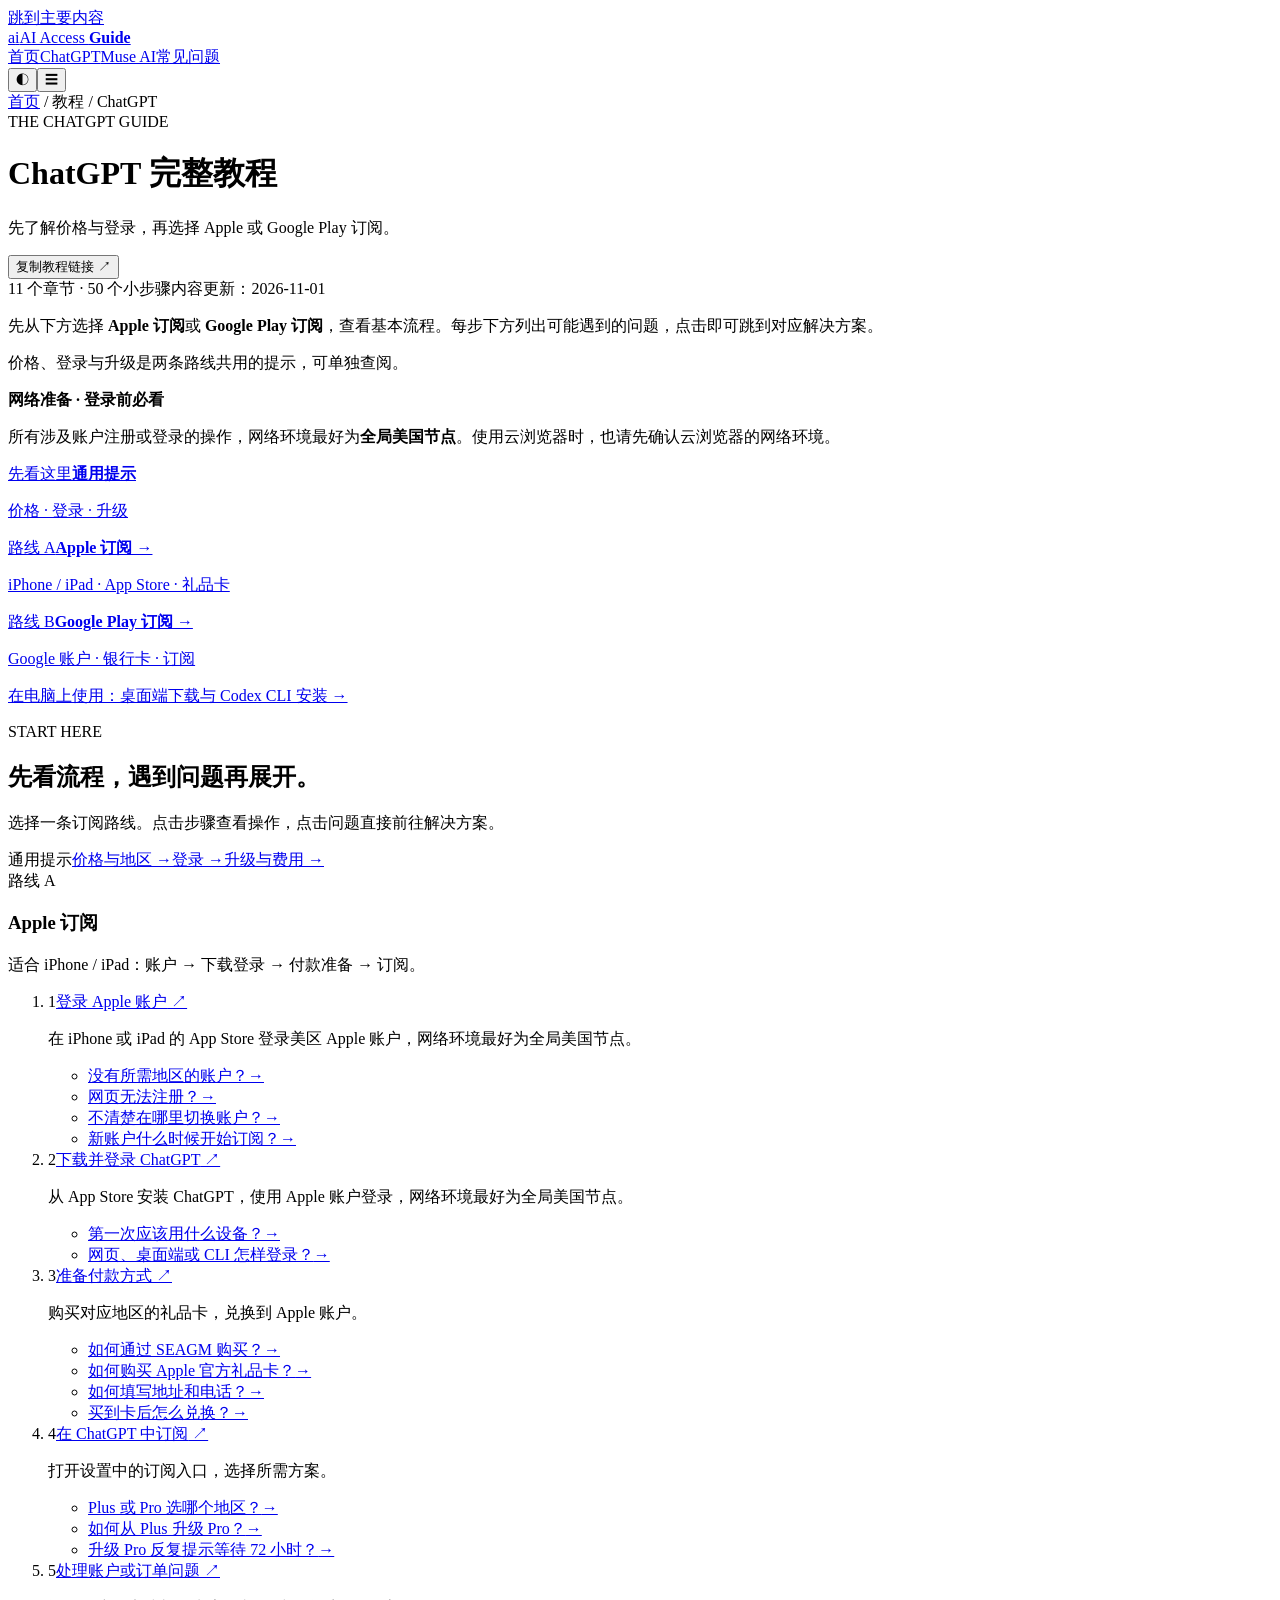
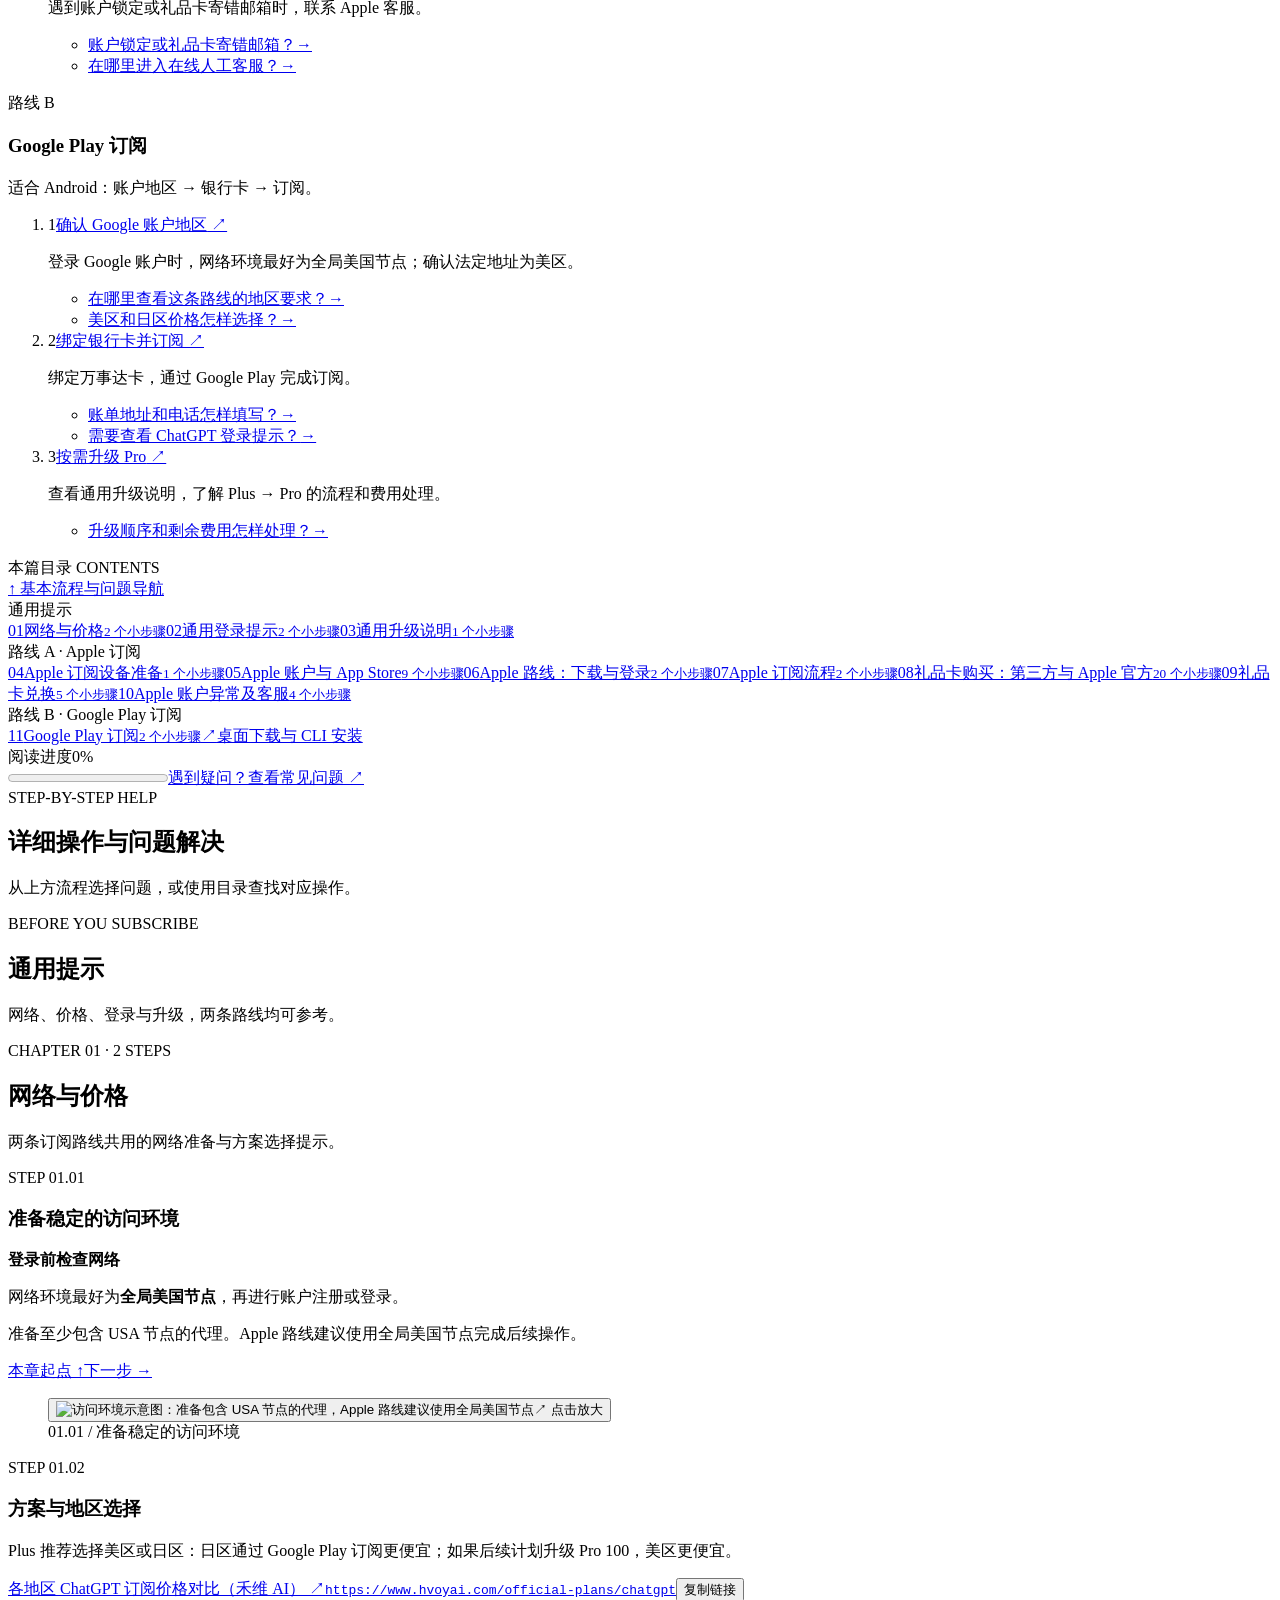
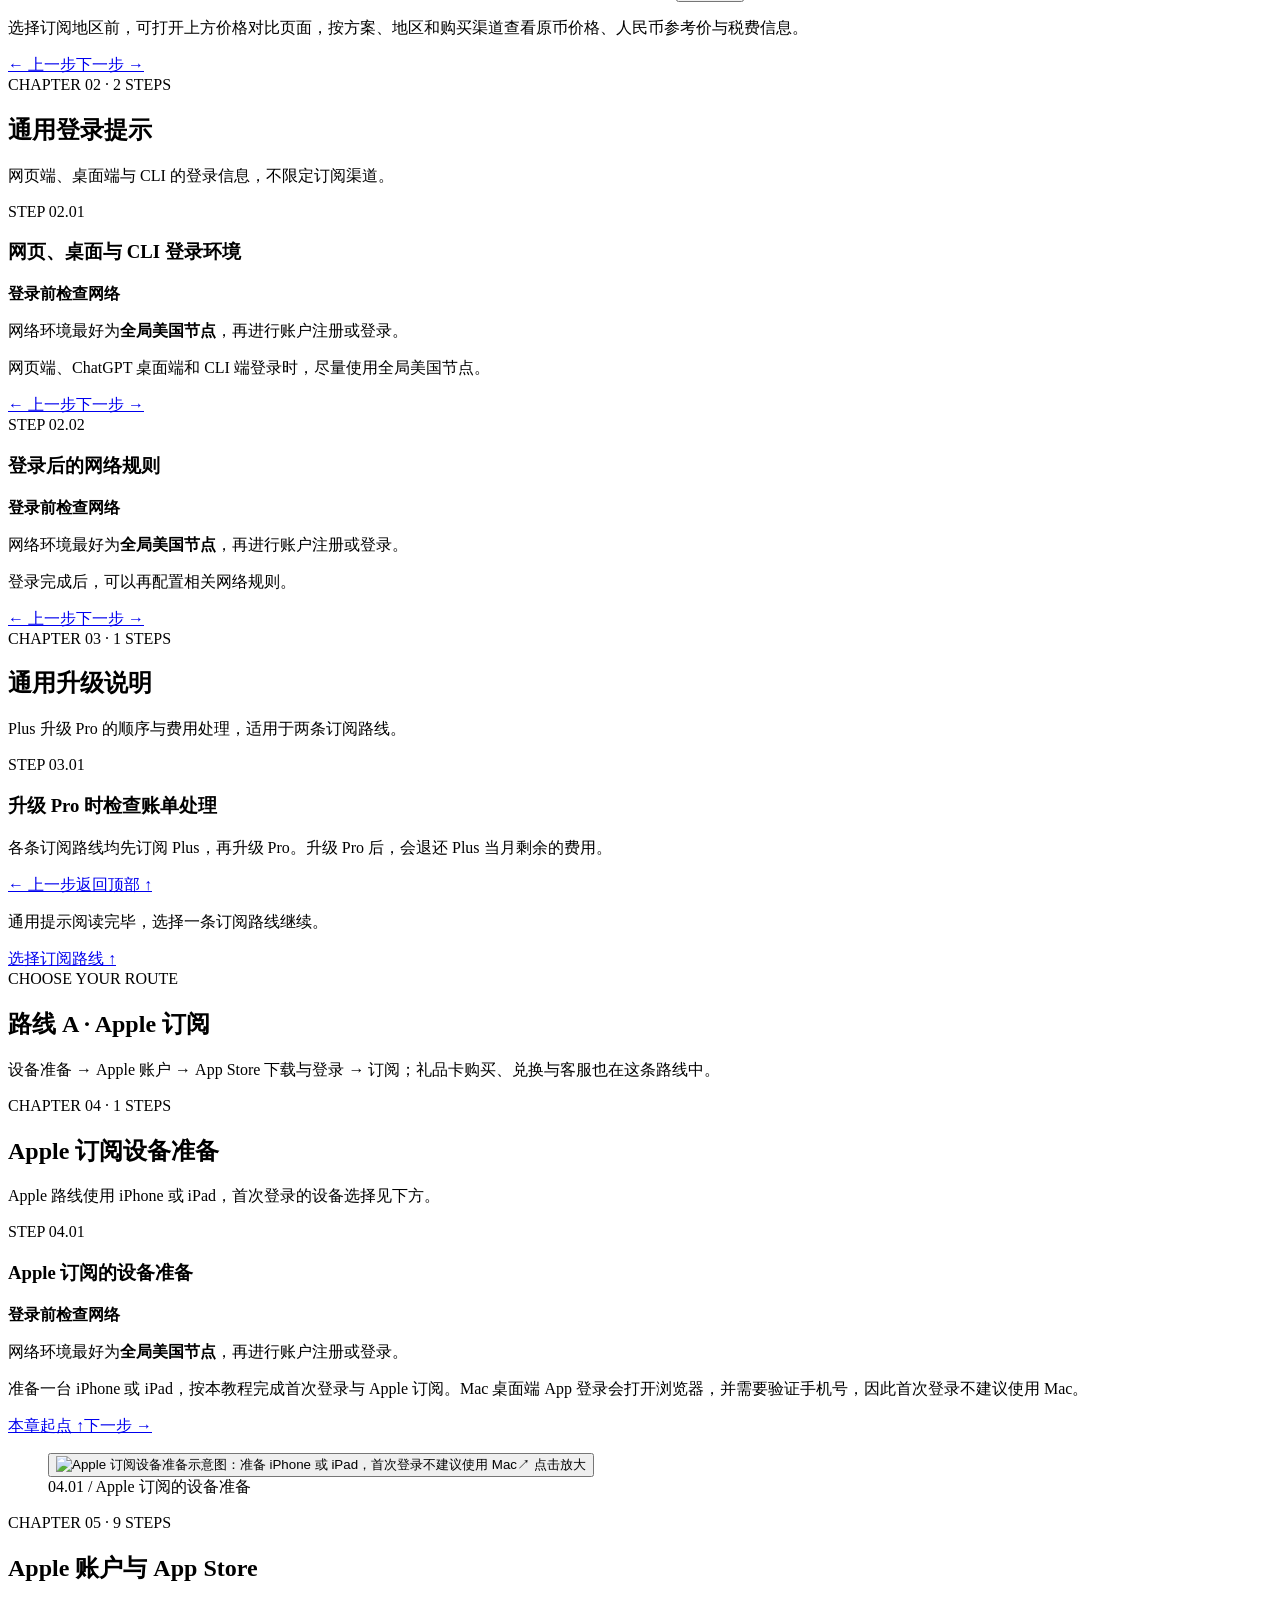
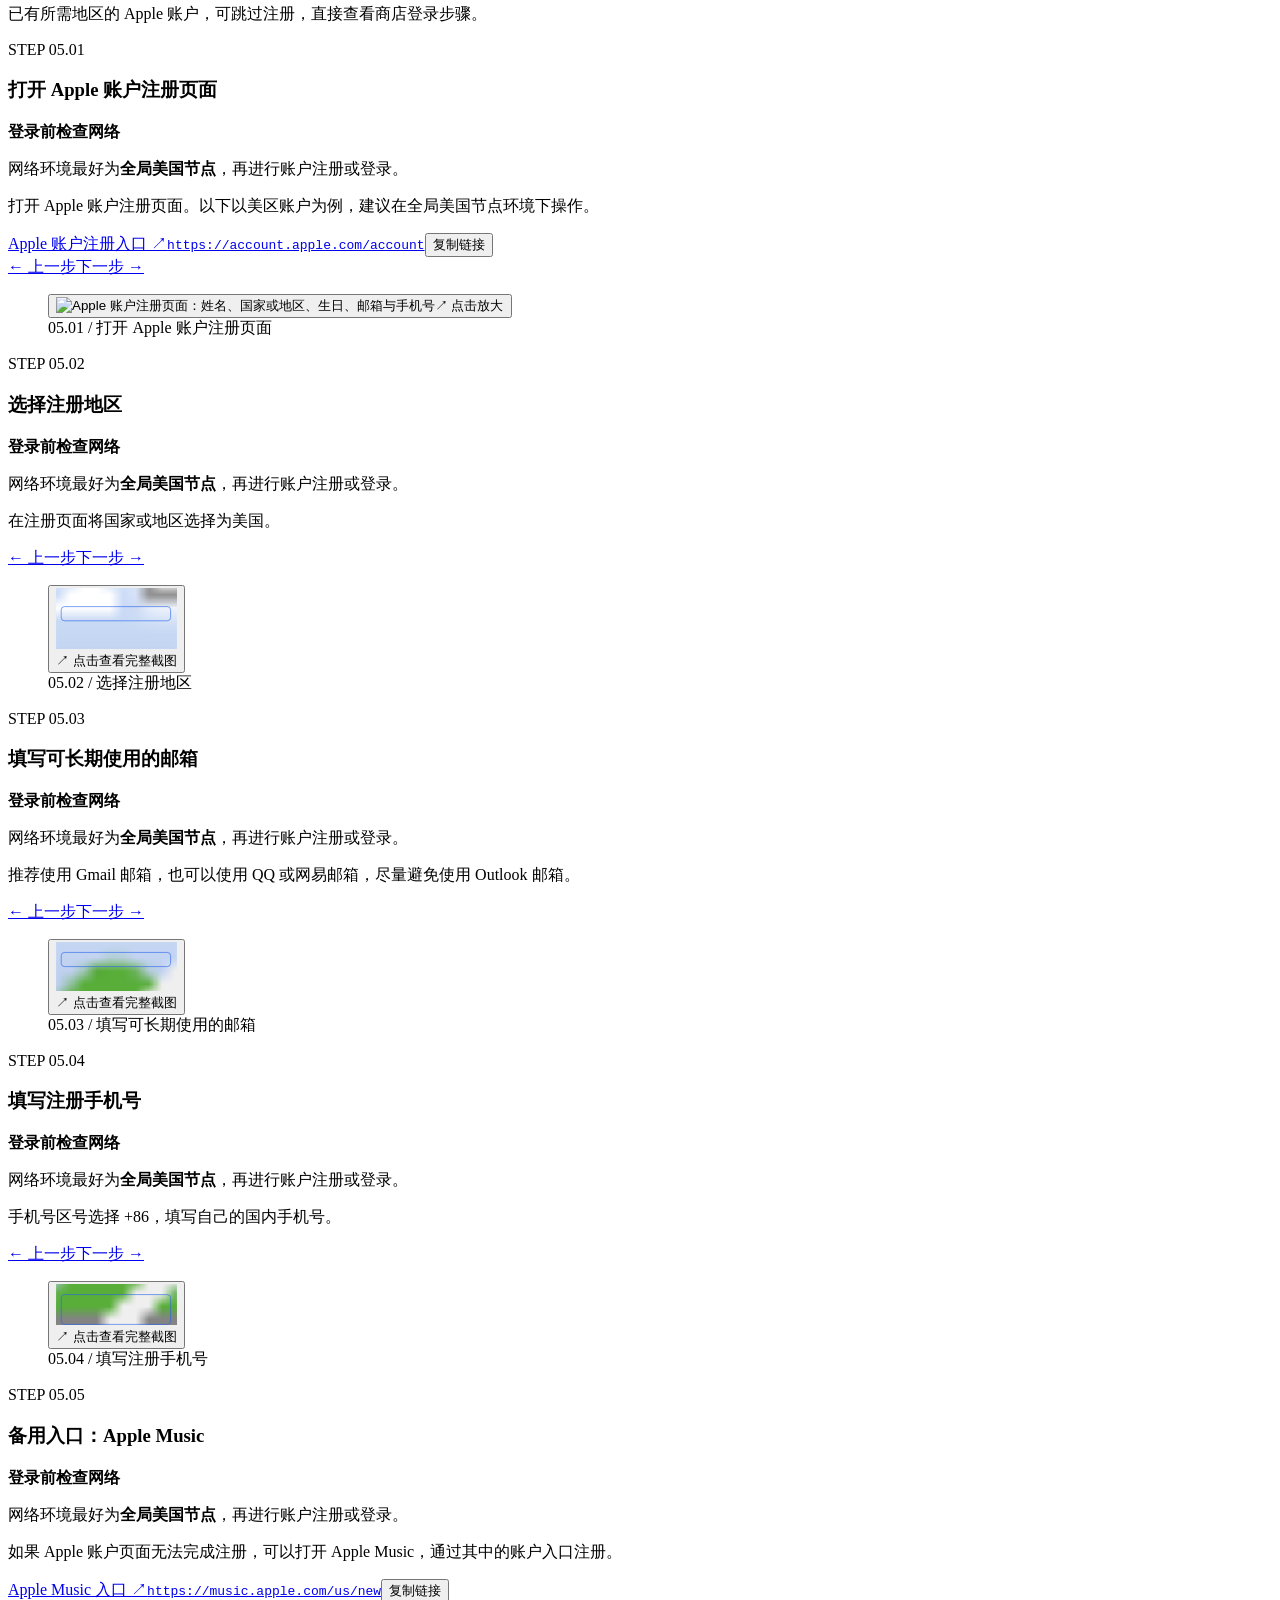
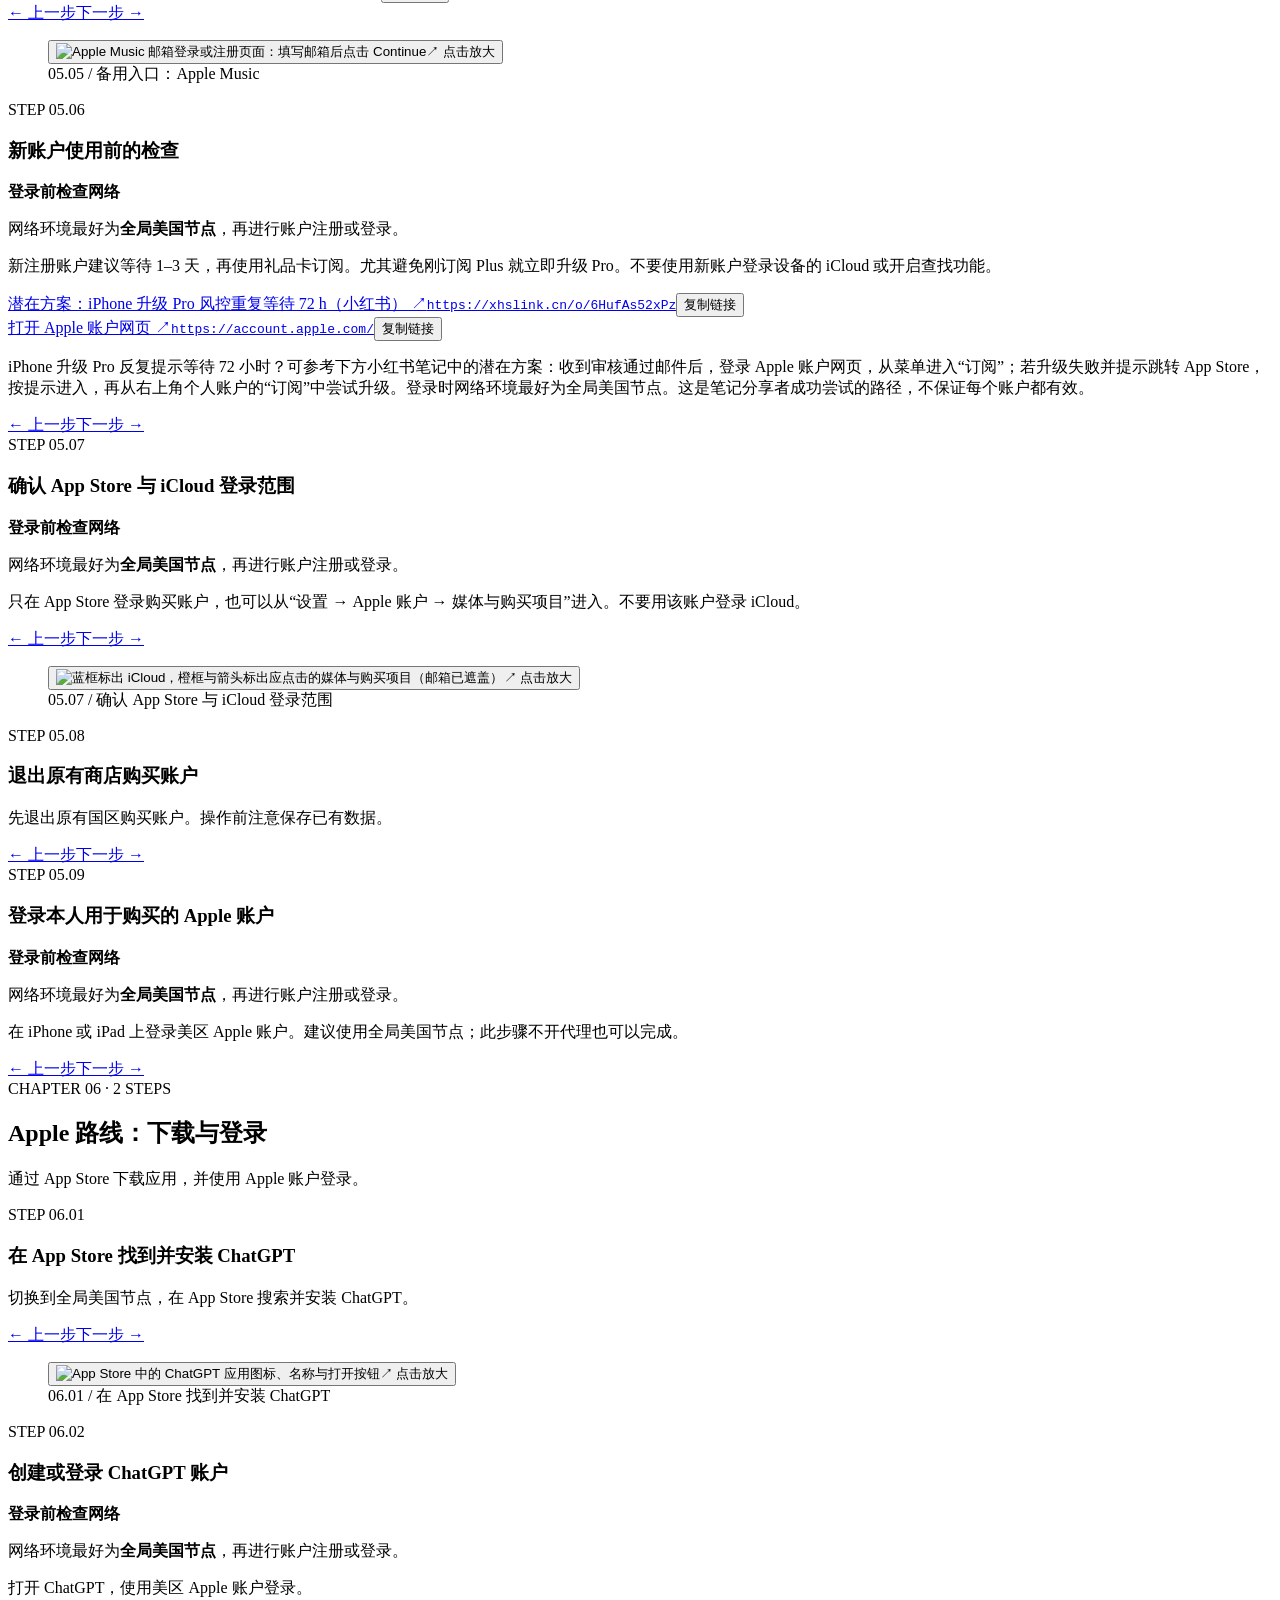
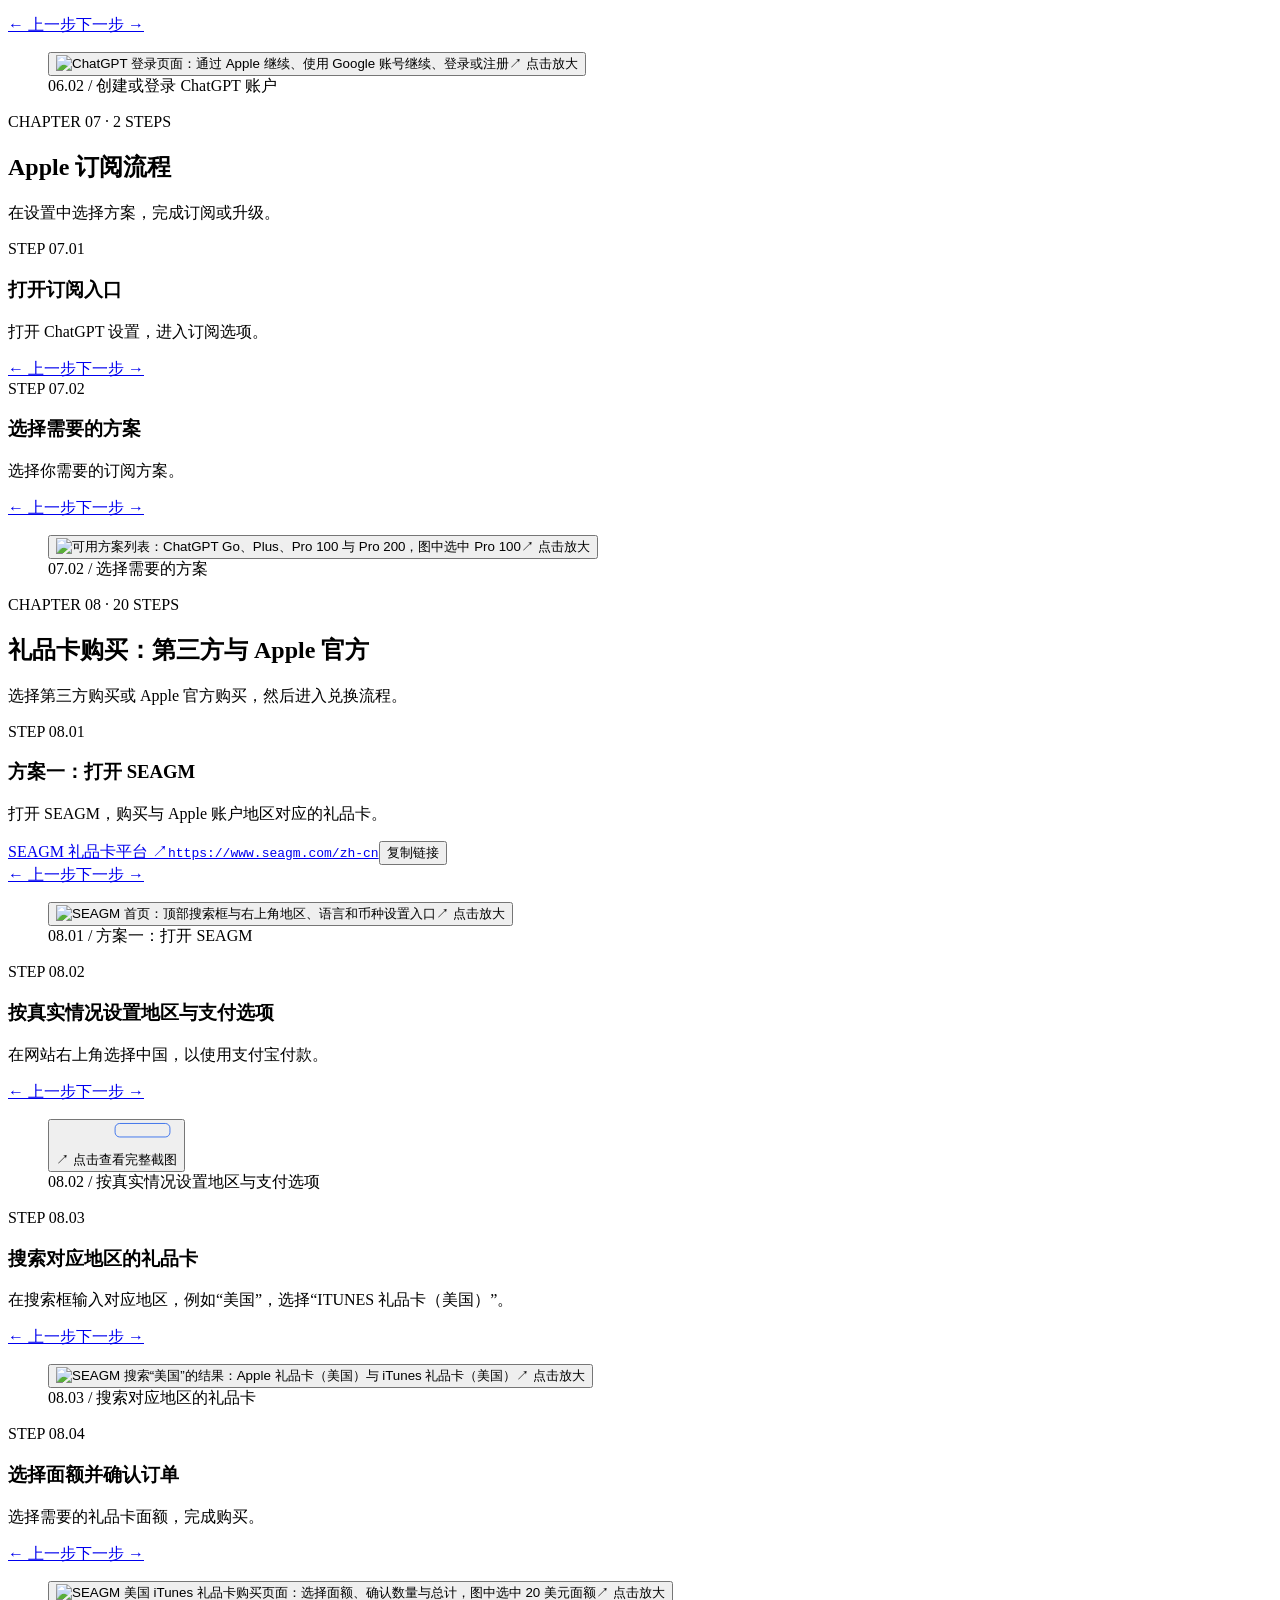
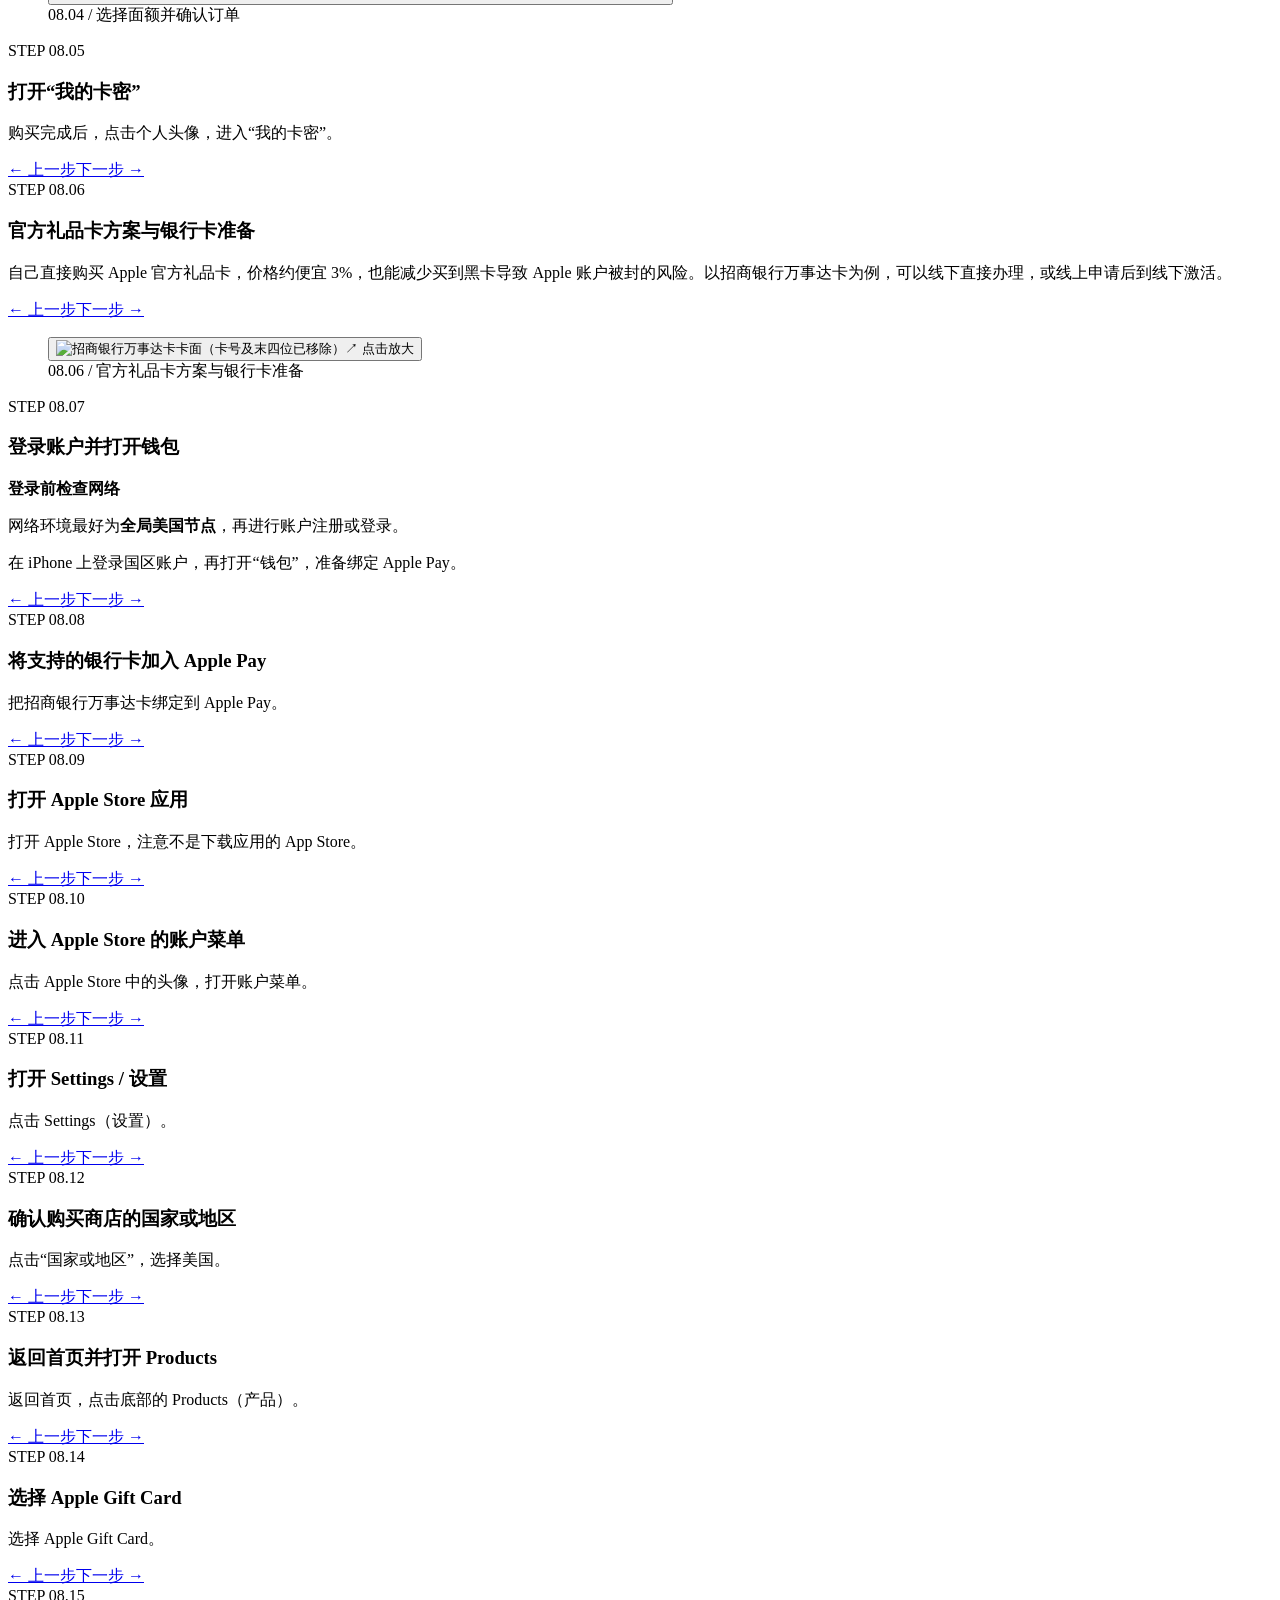
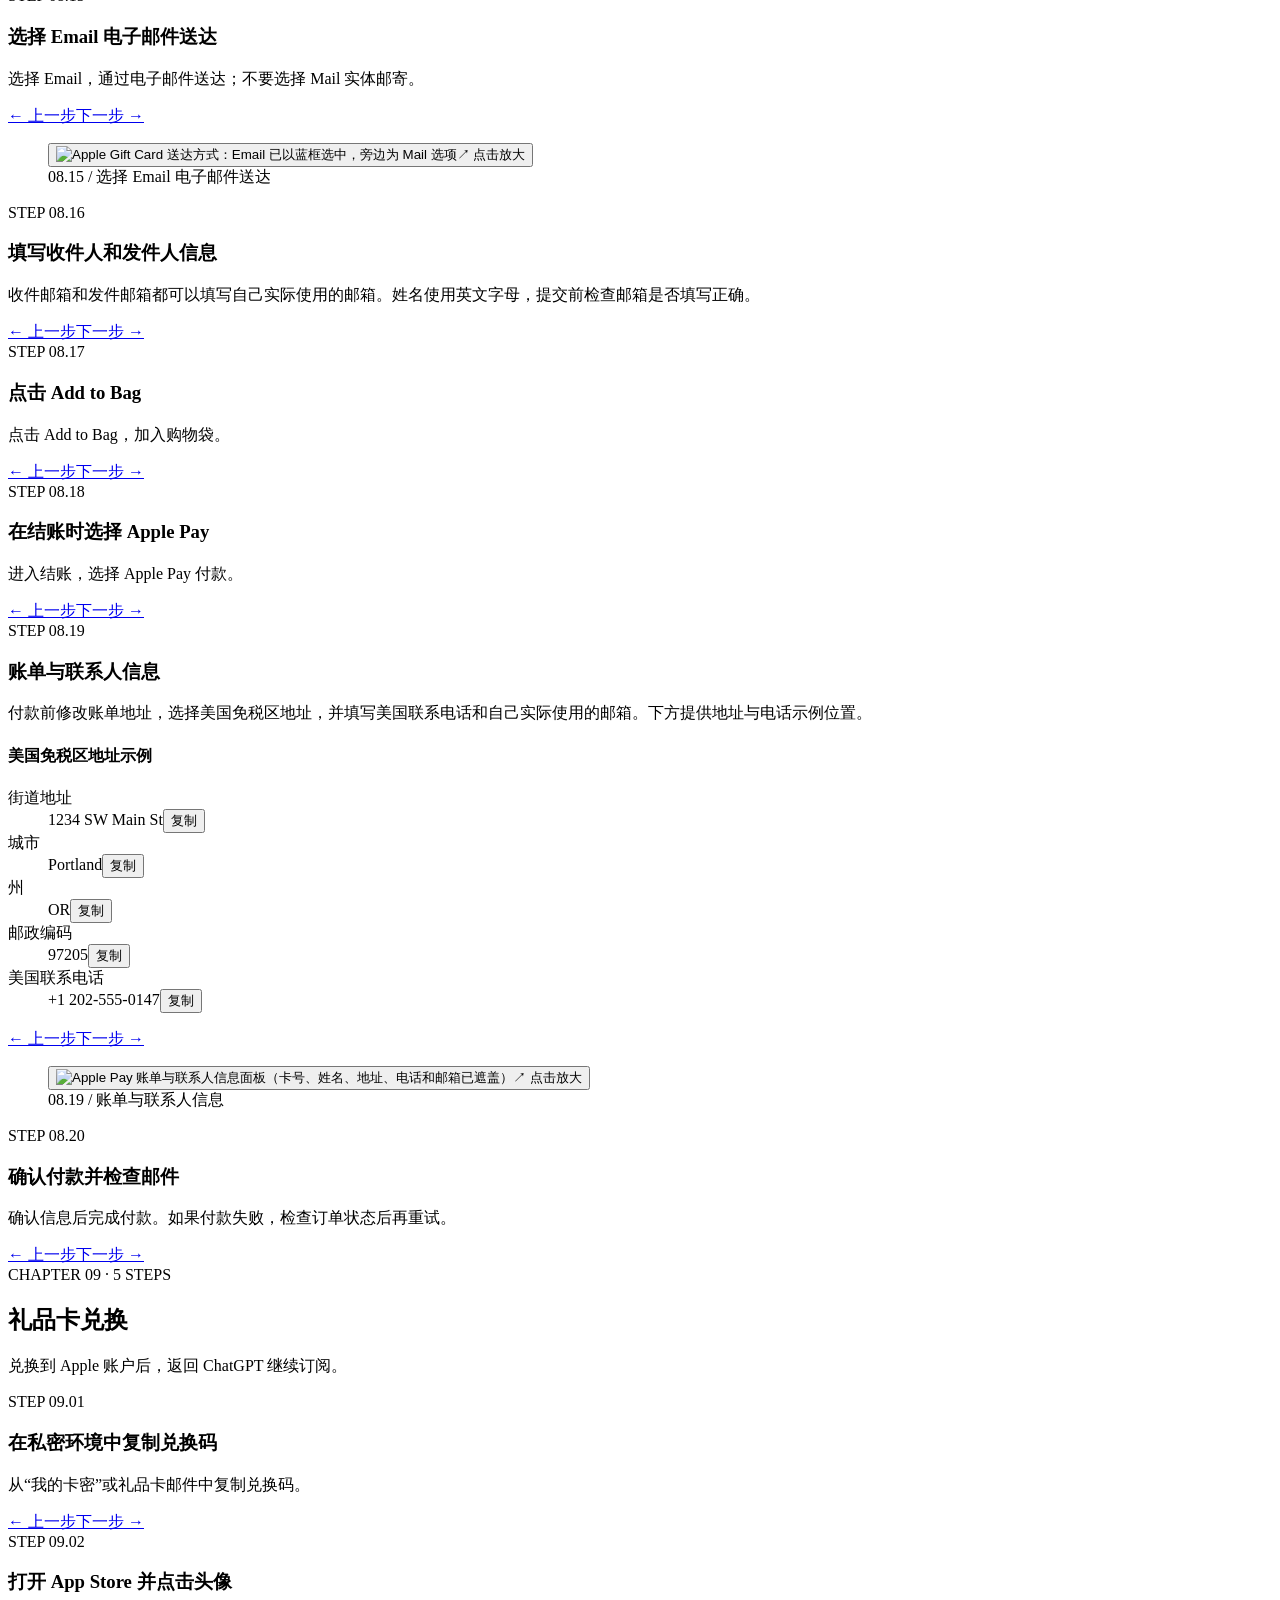
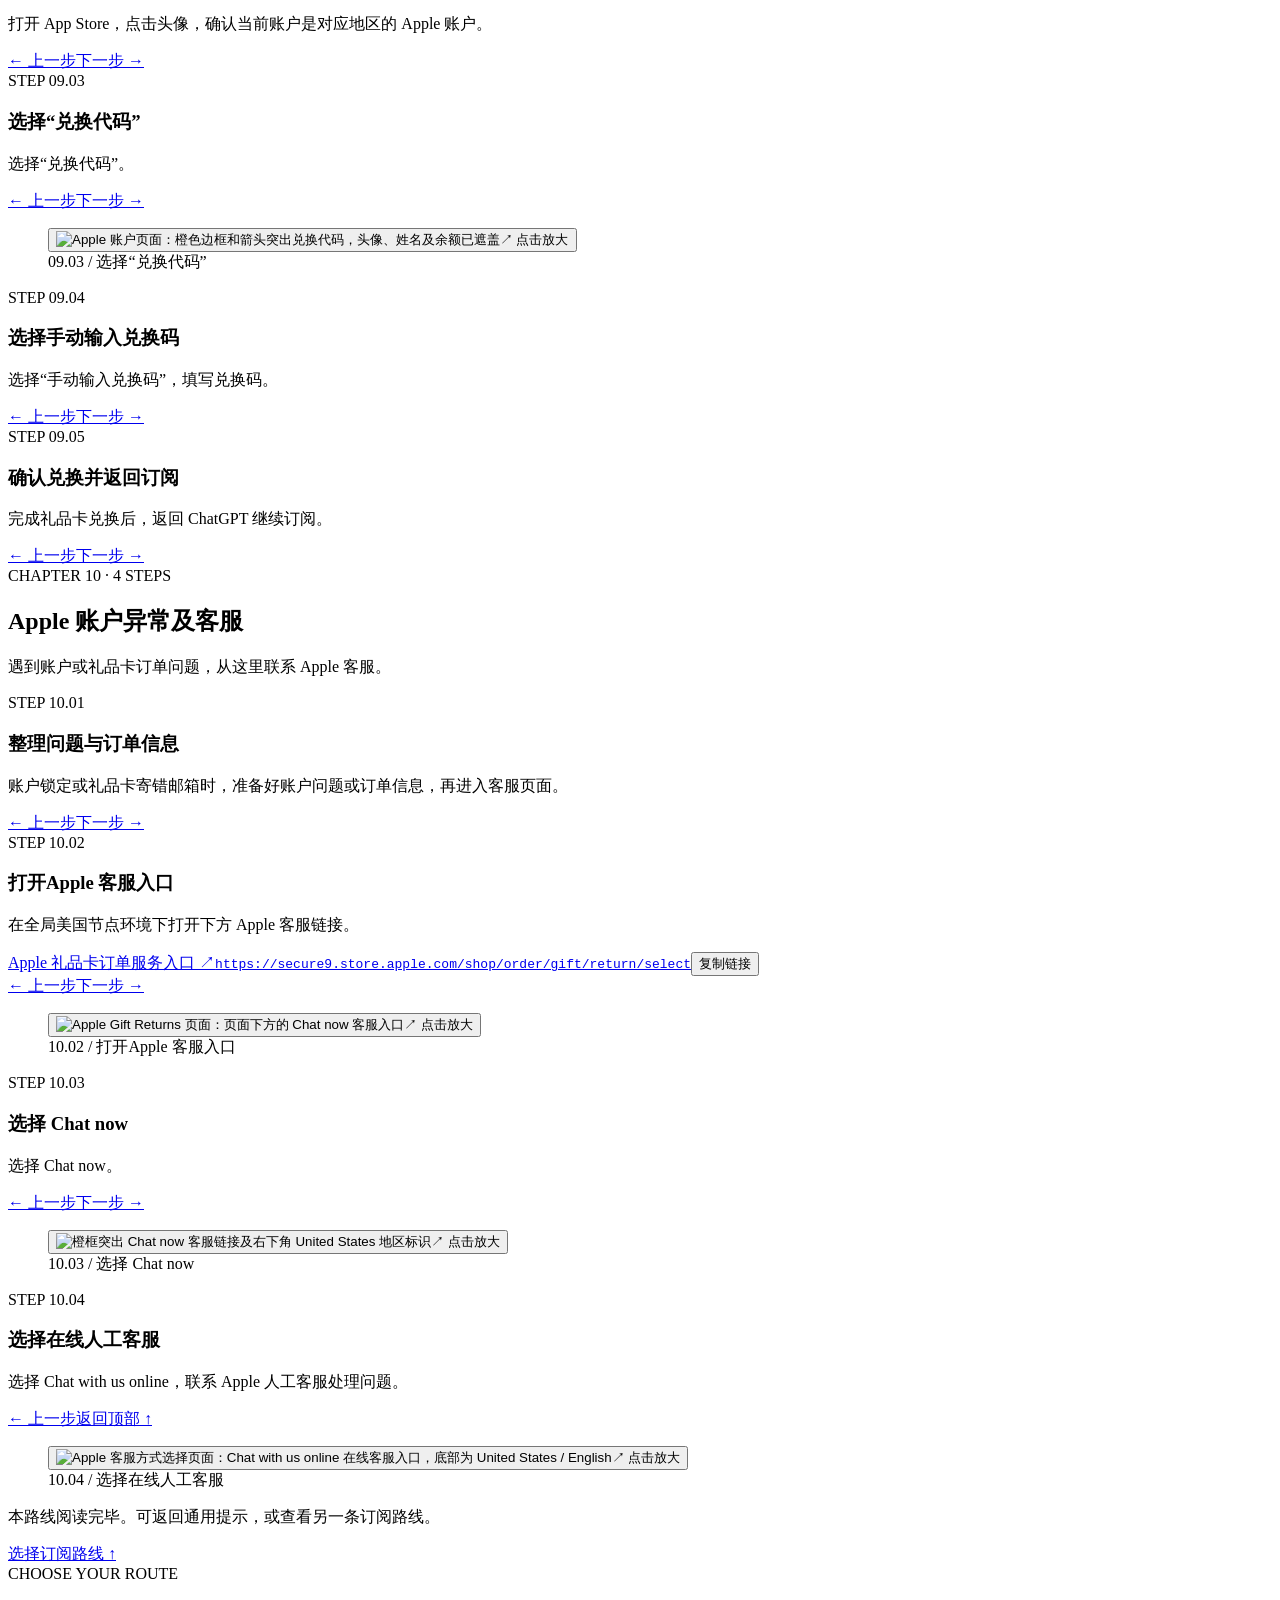
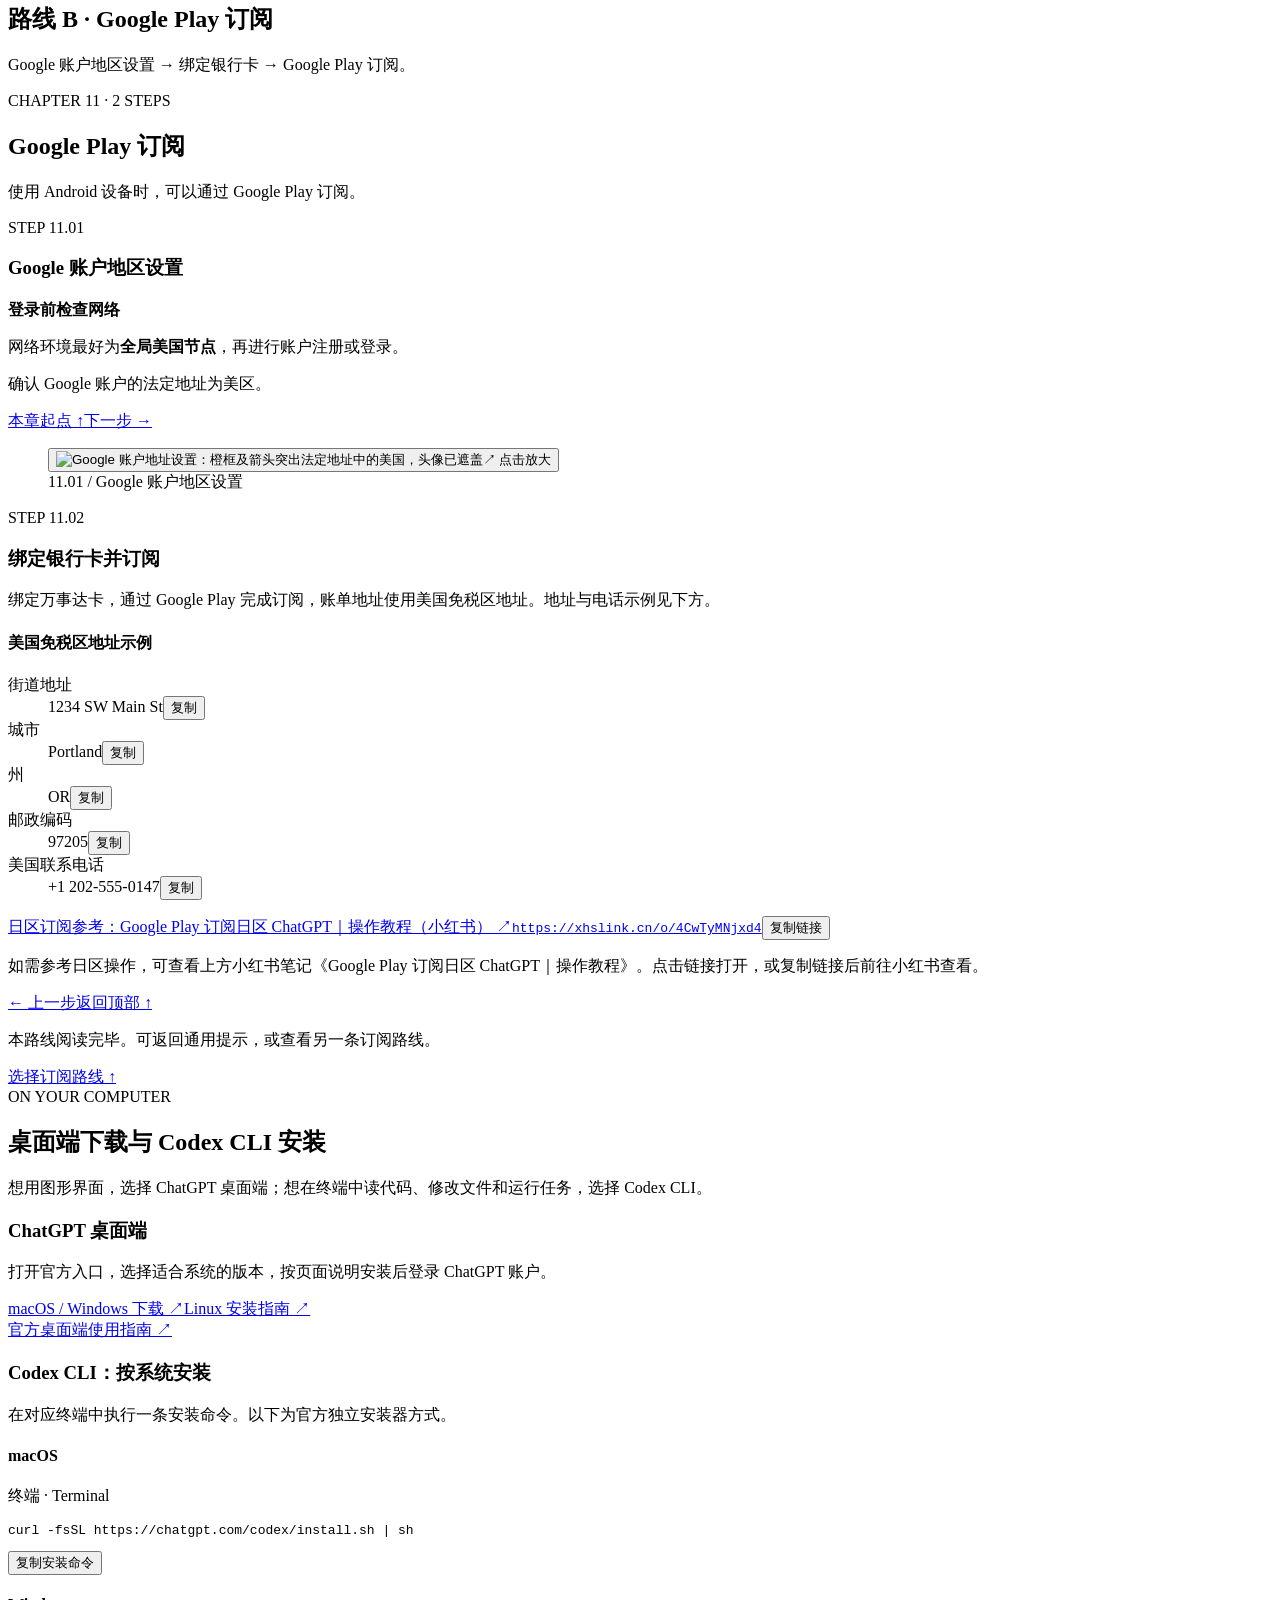
==== docs/chatgpt/index.html @ ab8a56d7 "Publish AI Access Guide static site" ====
<!DOCTYPE html><html lang="zh-CN"><head><meta charset="UTF-8"><meta name="viewport" content="width=device-width, initial-scale=1"><title>ChatGPT 完整教程 · AI Access Guide</title><meta name="description" content="ChatGPT 图文教程：先了解价格与登录，再选择 Apple 或 Google Play 订阅。 11 个章节、50 个分步说明，账户准备、注册与订阅，按步骤完成。"><meta name="color-scheme" content="light dark"><meta property="og:title" content="ChatGPT 完整教程"><meta property="og:description" content="ChatGPT 图文教程：先了解价格与登录，再选择 Apple 或 Google Play 订阅。 11 个章节、50 个分步说明，账户准备、注册与订阅，按步骤完成。"><meta property="og:type" content="website"><link rel="icon" href="/favicon.svg"><script>try { document.documentElement.dataset.theme = localStorage.getItem('theme') || (matchMedia('(prefers-color-scheme: dark)').matches ? 'dark' : 'light'); } catch { document.documentElement.dataset.theme = 'light'; }</script><link rel="stylesheet" href="/_astro/_tutorial_.CFxPdob-.css"></head><body id="top"><a class="skip" href="#main">跳到主要内容</a><header class="header"><div class="header-inner"><a class="brand" href="/" aria-label="AI Access Guide 首页"><span class="brand-mark">a<span>i</span></span><span>AI Access <b>Guide</b></span></a><nav class="desktop-nav" aria-label="主导航"><a href="/">首页</a><a href="/chatgpt/" aria-current="page">ChatGPT</a><a href="/muse-ai/">Muse AI</a><a href="/faq/">常见问题</a></nav><div class="header-actions"><button id="theme-toggle" class="icon-button" aria-label="切换明暗主题" title="切换明暗主题">◐</button><button id="menu-toggle" class="icon-button mobile-only" aria-label="打开导航菜单" aria-controls="mobile-nav" aria-expanded="false">☰</button></div></div><nav id="mobile-nav" aria-label="移动导航" hidden><a href="/">首页</a><a href="/chatgpt/" aria-current="page">ChatGPT</a><a href="/muse-ai/">Muse AI</a><a href="/faq/">常见问题</a></nav></header> <main id="main"> <div class="container tutorial-heading"><a class="breadcrumb" href="/">首页</a><span class="breadcrumb"> / 教程 / ChatGPT</span><div class="tutorial-title-row"><div><span class="eyebrow">THE CHATGPT GUIDE</span><h1>ChatGPT 完整教程</h1><p>先了解价格与登录，再选择 Apple 或 Google Play 订阅。</p></div><button class="button secondary" data-copy="page">复制教程链接 ↗</button></div><div class="tutorial-meta"><span>11 个章节 · 50 个小步骤</span><span>内容更新：2026-11-01</span></div><div class="intro-note"><p>先从下方选择 <strong>Apple 订阅</strong>或 <strong>Google Play 订阅</strong>，查看基本流程。每步下方列出可能遇到的问题，点击即可跳到对应解决方案。</p>
<p>价格、登录与升级是两条路线共用的提示，可单独查阅。</p>
<aside class="network-hint"><strong>网络准备 · 登录前必看</strong><p>所有涉及账户注册或登录的操作，网络环境最好为<strong>全局美国节点</strong>。使用云浏览器时，也请先确认云浏览器的网络环境。</p></aside></div> <nav class="route-picker" id="choose-route" aria-label="选择订阅路线"><a href="#common-tips"><span>先看这里</span><strong>通用提示</strong><p>价格 · 登录 · 升级</p></a><a href="#apple-flow"><span>路线 A</span><strong>Apple 订阅 →</strong><p>iPhone / iPad · App Store · 礼品卡</p></a><a href="#google-flow"><span>路线 B</span><strong>Google Play 订阅 →</strong><p>Google 账户 · 银行卡 · 订阅</p></a></nav> <p class="download-shortcut"><a href="#desktop-install">在电脑上使用：桌面端下载与 Codex CLI 安装 →</a></p> <section class="subscription-overview" id="basic-routes" aria-label="订阅基本流程与问题导航"> <div class="flow-intro"><span class="eyebrow">START HERE</span><h2>先看流程，遇到问题再展开。</h2><p>选择一条订阅路线。点击步骤查看操作，点击问题直接前往解决方案。</p><div class="common-shortcuts"><span>通用提示</span><a href="#preparation-plan">价格与地区 →</a><a href="#questions">登录 →</a><a href="#plan-upgrade">升级与费用 →</a></div></div> <div class="flow-columns"><section class="flow-route" id="apple-flow"><header><span class="eyebrow">路线 A</span><h3>Apple 订阅</h3><p>适合 iPhone / iPad：账户 → 下载登录 → 付款准备 → 订阅。</p></header><ol><li><div class="flow-step-heading"><span class="flow-number">1</span><a href="#apple-account-signin">登录 Apple 账户<span aria-hidden="true"> ↗</span></a></div><p>在 iPhone 或 iPad 的 App Store 登录美区 Apple 账户，网络环境最好为全局美国节点。</p><ul class="flow-questions" aria-label="登录 Apple 账户常见问题"><li><a href="#apple-account-open-create"><span>没有所需地区的账户？</span><span aria-hidden="true">→</span></a></li><li><a href="#apple-account-music"><span>网页无法注册？</span><span aria-hidden="true">→</span></a></li><li><a href="#apple-account-media"><span>不清楚在哪里切换账户？</span><span aria-hidden="true">→</span></a></li><li><a href="#apple-account-new-account"><span>新账户什么时候开始订阅？</span><span aria-hidden="true">→</span></a></li></ul></li><li><div class="flow-step-heading"><span class="flow-number">2</span><a href="#registration">下载并登录 ChatGPT<span aria-hidden="true"> ↗</span></a></div><p>从 App Store 安装 ChatGPT，使用 Apple 账户登录，网络环境最好为全局美国节点。</p><ul class="flow-questions" aria-label="下载并登录 ChatGPT常见问题"><li><a href="#preparation-device"><span>第一次应该用什么设备？</span><span aria-hidden="true">→</span></a></li><li><a href="#questions"><span>网页、桌面端或 CLI 怎样登录？</span><span aria-hidden="true">→</span></a></li></ul></li><li><div class="flow-step-heading"><span class="flow-number">3</span><a href="#gift-cards">准备付款方式<span aria-hidden="true"> ↗</span></a></div><p>购买对应地区的礼品卡，兑换到 Apple 账户。</p><ul class="flow-questions" aria-label="准备付款方式常见问题"><li><a href="#gift-cards-seagm-open"><span>如何通过 SEAGM 购买？</span><span aria-hidden="true">→</span></a></li><li><a href="#gift-cards-card-support"><span>如何购买 Apple 官方礼品卡？</span><span aria-hidden="true">→</span></a></li><li><a href="#gift-cards-billing"><span>如何填写地址和电话？</span><span aria-hidden="true">→</span></a></li><li><a href="#redeem"><span>买到卡后怎么兑换？</span><span aria-hidden="true">→</span></a></li></ul></li><li><div class="flow-step-heading"><span class="flow-number">4</span><a href="#apple-subscription">在 ChatGPT 中订阅<span aria-hidden="true"> ↗</span></a></div><p>打开设置中的订阅入口，选择所需方案。</p><ul class="flow-questions" aria-label="在 ChatGPT 中订阅常见问题"><li><a href="#preparation-plan"><span>Plus 或 Pro 选哪个地区？</span><span aria-hidden="true">→</span></a></li><li><a href="#plan-upgrade"><span>如何从 Plus 升级 Pro？</span><span aria-hidden="true">→</span></a></li><li><a href="#apple-account-new-account"><span>升级 Pro 反复提示等待 72 小时？</span><span aria-hidden="true">→</span></a></li></ul></li><li><div class="flow-step-heading"><span class="flow-number">5</span><a href="#apple-support">处理账户或订单问题<span aria-hidden="true"> ↗</span></a></div><p>遇到账户锁定或礼品卡寄错邮箱时，联系 Apple 客服。</p><ul class="flow-questions" aria-label="处理账户或订单问题常见问题"><li><a href="#apple-support"><span>账户锁定或礼品卡寄错邮箱？</span><span aria-hidden="true">→</span></a></li><li><a href="#apple-support-original-link"><span>在哪里进入在线人工客服？</span><span aria-hidden="true">→</span></a></li></ul></li></ol></section><section class="flow-route" id="google-flow"><header><span class="eyebrow">路线 B</span><h3>Google Play 订阅</h3><p>适合 Android：账户地区 → 银行卡 → 订阅。</p></header><ol><li><div class="flow-step-heading"><span class="flow-number">1</span><a href="#google-play-country">确认 Google 账户地区<span aria-hidden="true"> ↗</span></a></div><p>登录 Google 账户时，网络环境最好为全局美国节点；确认法定地址为美区。</p><ul class="flow-questions" aria-label="确认 Google 账户地区常见问题"><li><a href="#google-play-country"><span>在哪里查看这条路线的地区要求？</span><span aria-hidden="true">→</span></a></li><li><a href="#preparation-plan"><span>美区和日区价格怎样选择？</span><span aria-hidden="true">→</span></a></li></ul></li><li><div class="flow-step-heading"><span class="flow-number">2</span><a href="#google-play-payment">绑定银行卡并订阅<span aria-hidden="true"> ↗</span></a></div><p>绑定万事达卡，通过 Google Play 完成订阅。</p><ul class="flow-questions" aria-label="绑定银行卡并订阅常见问题"><li><a href="#google-play-payment"><span>账单地址和电话怎样填写？</span><span aria-hidden="true">→</span></a></li><li><a href="#questions"><span>需要查看 ChatGPT 登录提示？</span><span aria-hidden="true">→</span></a></li></ul></li><li><div class="flow-step-heading"><span class="flow-number">3</span><a href="#plan-upgrade">按需升级 Pro<span aria-hidden="true"> ↗</span></a></div><p>查看通用升级说明，了解 Plus → Pro 的流程和费用处理。</p><ul class="flow-questions" aria-label="按需升级 Pro常见问题"><li><a href="#plan-upgrade"><span>升级顺序和剩余费用怎样处理？</span><span aria-hidden="true">→</span></a></li></ul></li></ol></section></div> </section> </div> <div class="container tutorial-layout"><aside class="toc" id="tutorial-contents"><div class="toc-title">本篇目录 <span>CONTENTS</span></div><nav aria-label="教程目录"><a class="back-to-flow" href="#basic-routes">↑ 基本流程与问题导航</a><div class="toc-group">通用提示</div><a href="#preparation"><span>01</span><span class="toc-name">网络与价格<small>2 个小步骤</small></span></a><a href="#questions"><span>02</span><span class="toc-name">通用登录提示<small>2 个小步骤</small></span></a><a href="#plan-upgrade"><span>03</span><span class="toc-name">通用升级说明<small>1 个小步骤</small></span></a><div class="toc-group">路线 A · Apple 订阅</div><a href="#apple-device"><span>04</span><span class="toc-name">Apple 订阅设备准备<small>1 个小步骤</small></span></a><a href="#apple-account"><span>05</span><span class="toc-name">Apple 账户与 App Store<small>9 个小步骤</small></span></a><a href="#registration"><span>06</span><span class="toc-name">Apple 路线：下载与登录<small>2 个小步骤</small></span></a><a href="#apple-subscription"><span>07</span><span class="toc-name">Apple 订阅流程<small>2 个小步骤</small></span></a><a href="#gift-cards"><span>08</span><span class="toc-name">礼品卡购买：第三方与 Apple 官方<small>20 个小步骤</small></span></a><a href="#redeem"><span>09</span><span class="toc-name">礼品卡兑换<small>5 个小步骤</small></span></a><a href="#apple-support"><span>10</span><span class="toc-name">Apple 账户异常及客服<small>4 个小步骤</small></span></a><div class="toc-group">路线 B · Google Play 订阅</div><a href="#google-play"><span>11</span><span class="toc-name">Google Play 订阅<small>2 个小步骤</small></span></a><a href="#desktop-install"><span>↗</span><span class="toc-name">桌面下载与 CLI 安装</span></a></nav><div class="reading-label"><label for="reading-progress">阅读进度</label><span id="progress-label">0%</span></div><progress id="reading-progress" max="100" value="0">0%</progress><a class="toc-help" href="/faq/">遇到疑问？查看常见问题 ↗</a></aside><div class="steps"> <div class="solutions-heading"><span class="eyebrow">STEP-BY-STEP HELP</span><h2>详细操作与问题解决</h2><p>从上方流程选择问题，或使用目录查找对应操作。</p></div> <div class="tutorial-route" id="common-tips" data-route="common"> <header class="route-heading"><span class="eyebrow">BEFORE YOU SUBSCRIBE</span><h2>通用提示</h2><p>网络、价格、登录与升级，两条路线均可参考。</p></header> <section class="tutorial-chapter" id="preparation" data-chapter><header class="chapter-heading"><span class="eyebrow">CHAPTER 01 · 2 STEPS</span><h2>网络与价格</h2><p>两条订阅路线共用的网络准备与方案选择提示。</p></header><article class="tutorial-step" id="preparation-network" data-step data-section="preparation" data-status="experience"> <div class="step-copy"> <div class="step-top"><span class="step-number">STEP 01.01</span></div> <h3>准备稳定的访问环境</h3> <aside class="network-hint" aria-label="登录网络提示"><strong>登录前检查网络</strong><p>网络环境最好为<strong>全局美国节点</strong>，再进行账户注册或登录。</p></aside> <p>准备至少包含 USA 节点的代理。Apple 路线建议使用全局美国节点完成后续操作。</p>     <nav class="step-nav" aria-label="准备稳定的访问环境步骤导航"><a href="#preparation">本章起点 ↑</a><a href="#preparation-plan">下一步 →</a></nav> </div> <figure> <button class="image-trigger" data-image="/images/tutorials/chatgpt/01-02-network.png" data-caption="访问环境示意图：准备包含 USA 节点的代理，Apple 路线建议使用全局美国节点" aria-label="放大图片：准备稳定的访问环境"><img src="/images/tutorials/chatgpt/01-02-network.png" alt="访问环境示意图：准备包含 USA 节点的代理，Apple 路线建议使用全局美国节点" width="1536" height="1024" loading="lazy" decoding="async"><span>↗ 点击放大</span></button> <figcaption>01.01 / 准备稳定的访问环境</figcaption> </figure> </article><article class="tutorial-step" id="preparation-plan" data-step data-text-only="true" data-section="preparation" data-status="pending"> <div class="step-copy"> <div class="step-top"><span class="step-number">STEP 01.02</span></div> <h3>方案与地区选择</h3>  <p>Plus 推荐选择美区或日区：日区通过 Google Play 订阅更便宜；如果后续计划升级 Pro 100，美区更便宜。</p>   <div class="original-links"><div class="original-link"><a href="https://www.hvoyai.com/official-plans/chatgpt" target="_blank" rel="noopener noreferrer"><span>各地区 ChatGPT 订阅价格对比（禾维 AI） ↗</span><code>https://www.hvoyai.com/official-plans/chatgpt</code></a><button class="copy-small" data-copy="https://www.hvoyai.com/official-plans/chatgpt" aria-label="复制各地区 ChatGPT 订阅价格对比（禾维 AI）">复制链接</button></div></div> <aside class="note"><p>选择订阅地区前，可打开上方价格对比页面，按方案、地区和购买渠道查看原币价格、人民币参考价与税费信息。</p></aside> <nav class="step-nav" aria-label="方案与地区选择步骤导航"><a href="#preparation-network">← 上一步</a><a href="#questions-web">下一步 →</a></nav> </div>  </article></section><section class="tutorial-chapter" id="questions" data-chapter><header class="chapter-heading"><span class="eyebrow">CHAPTER 02 · 2 STEPS</span><h2>通用登录提示</h2><p>网页端、桌面端与 CLI 的登录信息，不限定订阅渠道。</p></header><article class="tutorial-step" id="questions-web" data-step data-text-only="true" data-section="questions" data-status="experience"> <div class="step-copy"> <div class="step-top"><span class="step-number">STEP 02.01</span></div> <h3>网页、桌面与 CLI 登录环境</h3> <aside class="network-hint" aria-label="登录网络提示"><strong>登录前检查网络</strong><p>网络环境最好为<strong>全局美国节点</strong>，再进行账户注册或登录。</p></aside> <p>网页端、ChatGPT 桌面端和 CLI 端登录时，尽量使用全局美国节点。</p>     <nav class="step-nav" aria-label="网页、桌面与 CLI 登录环境步骤导航"><a href="#preparation-plan">← 上一步</a><a href="#questions-desktop">下一步 →</a></nav> </div>  </article><article class="tutorial-step" id="questions-desktop" data-step data-text-only="true" data-section="questions" data-status="experience"> <div class="step-copy"> <div class="step-top"><span class="step-number">STEP 02.02</span></div> <h3>登录后的网络规则</h3> <aside class="network-hint" aria-label="登录网络提示"><strong>登录前检查网络</strong><p>网络环境最好为<strong>全局美国节点</strong>，再进行账户注册或登录。</p></aside> <p>登录完成后，可以再配置相关网络规则。</p>     <nav class="step-nav" aria-label="登录后的网络规则步骤导航"><a href="#questions-web">← 上一步</a><a href="#apple-subscription-upgrade">下一步 →</a></nav> </div>  </article></section><section class="tutorial-chapter" id="plan-upgrade" data-chapter><header class="chapter-heading"><span class="eyebrow">CHAPTER 03 · 1 STEPS</span><h2>通用升级说明</h2><p>Plus 升级 Pro 的顺序与费用处理，适用于两条订阅路线。</p></header><article class="tutorial-step" id="apple-subscription-upgrade" data-step data-text-only="true" data-section="plan-upgrade" data-status="pending"> <div class="step-copy"> <div class="step-top"><span class="step-number">STEP 03.01</span></div> <h3>升级 Pro 时检查账单处理</h3>  <p>各条订阅路线均先订阅 Plus，再升级 Pro。升级 Pro 后，会退还 Plus 当月剩余的费用。</p>     <nav class="step-nav" aria-label="升级 Pro 时检查账单处理步骤导航"><a href="#questions-desktop">← 上一步</a><a href="#top">返回顶部 ↑</a></nav> </div>  </article></section> <div class="route-end"><p>通用提示阅读完毕，选择一条订阅路线继续。</p><a href="#choose-route">选择订阅路线 ↑</a></div> </div><div class="tutorial-route" id="apple-route" data-route="apple"> <header class="route-heading"><span class="eyebrow">CHOOSE YOUR ROUTE</span><h2>路线 A · Apple 订阅</h2><p>设备准备 → Apple 账户 → App Store 下载与登录 → 订阅；礼品卡购买、兑换与客服也在这条路线中。</p></header> <section class="tutorial-chapter" id="apple-device" data-chapter><header class="chapter-heading"><span class="eyebrow">CHAPTER 04 · 1 STEPS</span><h2>Apple 订阅设备准备</h2><p>Apple 路线使用 iPhone 或 iPad，首次登录的设备选择见下方。</p></header><article class="tutorial-step" id="preparation-device" data-step data-section="apple-device" data-status="experience"> <div class="step-copy"> <div class="step-top"><span class="step-number">STEP 04.01</span></div> <h3>Apple 订阅的设备准备</h3> <aside class="network-hint" aria-label="登录网络提示"><strong>登录前检查网络</strong><p>网络环境最好为<strong>全局美国节点</strong>，再进行账户注册或登录。</p></aside> <p>准备一台 iPhone 或 iPad，按本教程完成首次登录与 Apple 订阅。Mac 桌面端 App 登录会打开浏览器，并需要验证手机号，因此首次登录不建议使用 Mac。</p>     <nav class="step-nav" aria-label="Apple 订阅的设备准备步骤导航"><a href="#apple-device">本章起点 ↑</a><a href="#apple-account-open-create">下一步 →</a></nav> </div> <figure> <button class="image-trigger" data-image="/images/tutorials/chatgpt/01-01-device.png" data-caption="Apple 订阅设备准备示意图：准备 iPhone 或 iPad，首次登录不建议使用 Mac" aria-label="放大图片：Apple 订阅的设备准备"><img src="/images/tutorials/chatgpt/01-01-device.png" alt="Apple 订阅设备准备示意图：准备 iPhone 或 iPad，首次登录不建议使用 Mac" width="1536" height="1024" loading="lazy" decoding="async"><span>↗ 点击放大</span></button> <figcaption>04.01 / Apple 订阅的设备准备</figcaption> </figure> </article></section><section class="tutorial-chapter" id="apple-account" data-chapter><header class="chapter-heading"><span class="eyebrow">CHAPTER 05 · 9 STEPS</span><h2>Apple 账户与 App Store</h2><p>已有所需地区的 Apple 账户，可跳过注册，直接查看商店登录步骤。</p></header><article class="tutorial-step" id="apple-account-open-create" data-step data-section="apple-account" data-status="experience"> <div class="step-copy"> <div class="step-top"><span class="step-number">STEP 05.01</span></div> <h3>打开 Apple 账户注册页面</h3> <aside class="network-hint" aria-label="登录网络提示"><strong>登录前检查网络</strong><p>网络环境最好为<strong>全局美国节点</strong>，再进行账户注册或登录。</p></aside> <p>打开 Apple 账户注册页面。以下以美区账户为例，建议在全局美国节点环境下操作。</p>   <div class="original-links"><div class="original-link"><a href="https://account.apple.com/account" target="_blank" rel="noopener noreferrer"><span>Apple 账户注册入口 ↗</span><code>https://account.apple.com/account</code></a><button class="copy-small" data-copy="https://account.apple.com/account" aria-label="复制Apple 账户注册入口">复制链接</button></div></div>  <nav class="step-nav" aria-label="打开 Apple 账户注册页面步骤导航"><a href="#preparation-device">← 上一步</a><a href="#apple-account-country">下一步 →</a></nav> </div> <figure> <button class="image-trigger" data-image="/images/tutorials/chatgpt/02-01-open-create.png" data-caption="Apple 账户注册页面：姓名、国家或地区、生日、邮箱与手机号" aria-label="放大图片：打开 Apple 账户注册页面"><img src="/images/tutorials/chatgpt/02-01-open-create.png" alt="Apple 账户注册页面：姓名、国家或地区、生日、邮箱与手机号" width="1586" height="1398" loading="lazy" decoding="async"><span>↗ 点击放大</span></button> <figcaption>05.01 / 打开 Apple 账户注册页面</figcaption> </figure> </article><article class="tutorial-step" id="apple-account-country" data-step data-section="apple-account" data-status="experience"> <div class="step-copy"> <div class="step-top"><span class="step-number">STEP 05.02</span></div> <h3>选择注册地区</h3> <aside class="network-hint" aria-label="登录网络提示"><strong>登录前检查网络</strong><p>网络环境最好为<strong>全局美国节点</strong>，再进行账户注册或登录。</p></aside> <p>在注册页面将国家或地区选择为美国。</p>     <nav class="step-nav" aria-label="选择注册地区步骤导航"><a href="#apple-account-open-create">← 上一步</a><a href="#apple-account-email">下一步 →</a></nav> </div> <figure> <button class="image-trigger" data-image="/images/tutorials/chatgpt/02-01-open-create.png" data-caption="选择国家或地区：United States" aria-label="放大图片：选择注册地区"><svg class="focused-screenshot" viewBox="390 350 810 410" role="img" aria-label="选择国家或地区：United States"><image href="/images/tutorials/chatgpt/02-01-open-create.png" width="1586" height="1398"></image><rect x="425" y="475" width="734" height="95" rx="22" fill="none" stroke="#2563eb" stroke-width="4"></rect></svg><span>↗ 点击查看完整截图</span></button> <figcaption>05.02 / 选择注册地区</figcaption> </figure> </article><article class="tutorial-step" id="apple-account-email" data-step data-section="apple-account" data-status="experience"> <div class="step-copy"> <div class="step-top"><span class="step-number">STEP 05.03</span></div> <h3>填写可长期使用的邮箱</h3> <aside class="network-hint" aria-label="登录网络提示"><strong>登录前检查网络</strong><p>网络环境最好为<strong>全局美国节点</strong>，再进行账户注册或登录。</p></aside> <p>推荐使用 Gmail 邮箱，也可以使用 QQ 或网易邮箱，尽量避免使用 Outlook 邮箱。</p>     <nav class="step-nav" aria-label="填写可长期使用的邮箱步骤导航"><a href="#apple-account-country">← 上一步</a><a href="#apple-account-phone">下一步 →</a></nav> </div> <figure> <button class="image-trigger" data-image="/images/tutorials/chatgpt/02-01-open-create.png" data-caption="填写可长期使用的邮箱" aria-label="放大图片：填写可长期使用的邮箱"><svg class="focused-screenshot" viewBox="390 725 810 325" role="img" aria-label="填写可长期使用的邮箱"><image href="/images/tutorials/chatgpt/02-01-open-create.png" width="1586" height="1398"></image><rect x="425" y="795" width="734" height="95" rx="22" fill="none" stroke="#2563eb" stroke-width="4"></rect></svg><span>↗ 点击查看完整截图</span></button> <figcaption>05.03 / 填写可长期使用的邮箱</figcaption> </figure> </article><article class="tutorial-step" id="apple-account-phone" data-step data-section="apple-account" data-status="experience"> <div class="step-copy"> <div class="step-top"><span class="step-number">STEP 05.04</span></div> <h3>填写注册手机号</h3> <aside class="network-hint" aria-label="登录网络提示"><strong>登录前检查网络</strong><p>网络环境最好为<strong>全局美国节点</strong>，再进行账户注册或登录。</p></aside> <p>手机号区号选择 +86，填写自己的国内手机号。</p>     <nav class="step-nav" aria-label="填写注册手机号步骤导航"><a href="#apple-account-email">← 上一步</a><a href="#apple-account-music">下一步 →</a></nav> </div> <figure> <button class="image-trigger" data-image="/images/tutorials/chatgpt/02-01-open-create.png" data-caption="选择电话区号并填写手机号" aria-label="放大图片：填写注册手机号"><svg class="focused-screenshot" viewBox="390 1120 810 278" role="img" aria-label="选择电话区号并填写手机号"><image href="/images/tutorials/chatgpt/02-01-open-create.png" width="1586" height="1398"></image><rect x="425" y="1191" width="734" height="200" rx="22" fill="none" stroke="#2563eb" stroke-width="4"></rect></svg><span>↗ 点击查看完整截图</span></button> <figcaption>05.04 / 填写注册手机号</figcaption> </figure> </article><article class="tutorial-step" id="apple-account-music" data-step data-section="apple-account" data-status="experience"> <div class="step-copy"> <div class="step-top"><span class="step-number">STEP 05.05</span></div> <h3>备用入口：Apple Music</h3> <aside class="network-hint" aria-label="登录网络提示"><strong>登录前检查网络</strong><p>网络环境最好为<strong>全局美国节点</strong>，再进行账户注册或登录。</p></aside> <p>如果 Apple 账户页面无法完成注册，可以打开 Apple Music，通过其中的账户入口注册。</p>   <div class="original-links"><div class="original-link"><a href="https://music.apple.com/us/new" target="_blank" rel="noopener noreferrer"><span>Apple Music 入口 ↗</span><code>https://music.apple.com/us/new</code></a><button class="copy-small" data-copy="https://music.apple.com/us/new" aria-label="复制Apple Music 入口">复制链接</button></div></div>  <nav class="step-nav" aria-label="备用入口：Apple Music步骤导航"><a href="#apple-account-phone">← 上一步</a><a href="#apple-account-new-account">下一步 →</a></nav> </div> <figure> <button class="image-trigger" data-image="/images/tutorials/chatgpt/02-05-music.png" data-caption="Apple Music 邮箱登录或注册页面：填写邮箱后点击 Continue" aria-label="放大图片：备用入口：Apple Music"><img src="/images/tutorials/chatgpt/02-05-music.png" alt="Apple Music 邮箱登录或注册页面：填写邮箱后点击 Continue" width="1584" height="1112" loading="lazy" decoding="async"><span>↗ 点击放大</span></button> <figcaption>05.05 / 备用入口：Apple Music</figcaption> </figure> </article><article class="tutorial-step" id="apple-account-new-account" data-step data-text-only="true" data-section="apple-account" data-status="experience"> <div class="step-copy"> <div class="step-top"><span class="step-number">STEP 05.06</span></div> <h3>新账户使用前的检查</h3> <aside class="network-hint" aria-label="登录网络提示"><strong>登录前检查网络</strong><p>网络环境最好为<strong>全局美国节点</strong>，再进行账户注册或登录。</p></aside> <p>新注册账户建议等待 1–3 天，再使用礼品卡订阅。尤其避免刚订阅 Plus 就立即升级 Pro。不要使用新账户登录设备的 iCloud 或开启查找功能。</p>   <div class="original-links"><div class="original-link"><a href="https://xhslink.cn/o/6HufAs52xPz" target="_blank" rel="noopener noreferrer"><span>潜在方案：iPhone 升级 Pro 风控重复等待 72 h（小红书） ↗</span><code>https://xhslink.cn/o/6HufAs52xPz</code></a><button class="copy-small" data-copy="https://xhslink.cn/o/6HufAs52xPz" aria-label="复制潜在方案：iPhone 升级 Pro 风控重复等待 72 h（小红书）">复制链接</button></div><div class="original-link"><a href="https://account.apple.com/" target="_blank" rel="noopener noreferrer"><span>打开 Apple 账户网页 ↗</span><code>https://account.apple.com/</code></a><button class="copy-small" data-copy="https://account.apple.com/" aria-label="复制打开 Apple 账户网页">复制链接</button></div></div> <aside class="note"><p>iPhone 升级 Pro 反复提示等待 72 小时？可参考下方小红书笔记中的潜在方案：收到审核通过邮件后，登录 Apple 账户网页，从菜单进入“订阅”；若升级失败并提示跳转 App Store，按提示进入，再从右上角个人账户的“订阅”中尝试升级。登录时网络环境最好为全局美国节点。这是笔记分享者成功尝试的路径，不保证每个账户都有效。</p></aside> <nav class="step-nav" aria-label="新账户使用前的检查步骤导航"><a href="#apple-account-music">← 上一步</a><a href="#apple-account-media">下一步 →</a></nav> </div>  </article><article class="tutorial-step" id="apple-account-media" data-step data-section="apple-account" data-status="experience"> <div class="step-copy"> <div class="step-top"><span class="step-number">STEP 05.07</span></div> <h3>确认 App Store 与 iCloud 登录范围</h3> <aside class="network-hint" aria-label="登录网络提示"><strong>登录前检查网络</strong><p>网络环境最好为<strong>全局美国节点</strong>，再进行账户注册或登录。</p></aside> <p>只在 App Store 登录购买账户，也可以从“设置 → Apple 账户 → 媒体与购买项目”进入。不要用该账户登录 iCloud。</p>     <nav class="step-nav" aria-label="确认 App Store 与 iCloud 登录范围步骤导航"><a href="#apple-account-new-account">← 上一步</a><a href="#apple-account-signout">下一步 →</a></nav> </div> <figure> <button class="image-trigger" data-image="/images/tutorials/chatgpt/02-07-media.png" data-caption="蓝框标出 iCloud，橙框与箭头标出应点击的媒体与购买项目（邮箱已遮盖）" aria-label="放大图片：确认 App Store 与 iCloud 登录范围"><img src="/images/tutorials/chatgpt/02-07-media.png" alt="蓝框标出 iCloud，橙框与箭头标出应点击的媒体与购买项目（邮箱已遮盖）" width="1612" height="976" loading="lazy" decoding="async"><span>↗ 点击放大</span></button> <figcaption>05.07 / 确认 App Store 与 iCloud 登录范围</figcaption> </figure> </article><article class="tutorial-step" id="apple-account-signout" data-step data-text-only="true" data-section="apple-account" data-status="experience"> <div class="step-copy"> <div class="step-top"><span class="step-number">STEP 05.08</span></div> <h3>退出原有商店购买账户</h3>  <p>先退出原有国区购买账户。操作前注意保存已有数据。</p>     <nav class="step-nav" aria-label="退出原有商店购买账户步骤导航"><a href="#apple-account-media">← 上一步</a><a href="#apple-account-signin">下一步 →</a></nav> </div>  </article><article class="tutorial-step" id="apple-account-signin" data-step data-text-only="true" data-section="apple-account" data-status="experience"> <div class="step-copy"> <div class="step-top"><span class="step-number">STEP 05.09</span></div> <h3>登录本人用于购买的 Apple 账户</h3> <aside class="network-hint" aria-label="登录网络提示"><strong>登录前检查网络</strong><p>网络环境最好为<strong>全局美国节点</strong>，再进行账户注册或登录。</p></aside> <p>在 iPhone 或 iPad 上登录美区 Apple 账户。建议使用全局美国节点；此步骤不开代理也可以完成。</p>     <nav class="step-nav" aria-label="登录本人用于购买的 Apple 账户步骤导航"><a href="#apple-account-signout">← 上一步</a><a href="#registration-install">下一步 →</a></nav> </div>  </article></section><section class="tutorial-chapter" id="registration" data-chapter><header class="chapter-heading"><span class="eyebrow">CHAPTER 06 · 2 STEPS</span><h2>Apple 路线：下载与登录</h2><p>通过 App Store 下载应用，并使用 Apple 账户登录。</p></header><article class="tutorial-step" id="registration-install" data-step data-section="registration" data-status="experience"> <div class="step-copy"> <div class="step-top"><span class="step-number">STEP 06.01</span></div> <h3>在 App Store 找到并安装 ChatGPT</h3>  <p>切换到全局美国节点，在 App Store 搜索并安装 ChatGPT。</p>     <nav class="step-nav" aria-label="在 App Store 找到并安装 ChatGPT步骤导航"><a href="#apple-account-signin">← 上一步</a><a href="#registration-login">下一步 →</a></nav> </div> <figure> <button class="image-trigger" data-image="/images/tutorials/chatgpt/03-01-install.png" data-caption="App Store 中的 ChatGPT 应用图标、名称与打开按钮" aria-label="放大图片：在 App Store 找到并安装 ChatGPT"><img src="/images/tutorials/chatgpt/03-01-install.png" alt="App Store 中的 ChatGPT 应用图标、名称与打开按钮" width="1933" height="814" loading="lazy" decoding="async"><span>↗ 点击放大</span></button> <figcaption>06.01 / 在 App Store 找到并安装 ChatGPT</figcaption> </figure> </article><article class="tutorial-step" id="registration-login" data-step data-section="registration" data-status="experience"> <div class="step-copy"> <div class="step-top"><span class="step-number">STEP 06.02</span></div> <h3>创建或登录 ChatGPT 账户</h3> <aside class="network-hint" aria-label="登录网络提示"><strong>登录前检查网络</strong><p>网络环境最好为<strong>全局美国节点</strong>，再进行账户注册或登录。</p></aside> <p>打开 ChatGPT，使用美区 Apple 账户登录。</p>     <nav class="step-nav" aria-label="创建或登录 ChatGPT 账户步骤导航"><a href="#registration-install">← 上一步</a><a href="#apple-subscription-settings">下一步 →</a></nav> </div> <figure> <button class="image-trigger" data-image="/images/tutorials/chatgpt/03-02-login.png" data-caption="ChatGPT 登录页面：通过 Apple 继续、使用 Google 账号继续、登录或注册" aria-label="放大图片：创建或登录 ChatGPT 账户"><img src="/images/tutorials/chatgpt/03-02-login.png" alt="ChatGPT 登录页面：通过 Apple 继续、使用 Google 账号继续、登录或注册" width="1207" height="1303" loading="lazy" decoding="async"><span>↗ 点击放大</span></button> <figcaption>06.02 / 创建或登录 ChatGPT 账户</figcaption> </figure> </article></section><section class="tutorial-chapter" id="apple-subscription" data-chapter><header class="chapter-heading"><span class="eyebrow">CHAPTER 07 · 2 STEPS</span><h2>Apple 订阅流程</h2><p>在设置中选择方案，完成订阅或升级。</p></header><article class="tutorial-step" id="apple-subscription-settings" data-step data-text-only="true" data-section="apple-subscription" data-status="experience"> <div class="step-copy"> <div class="step-top"><span class="step-number">STEP 07.01</span></div> <h3>打开订阅入口</h3>  <p>打开 ChatGPT 设置，进入订阅选项。</p>     <nav class="step-nav" aria-label="打开订阅入口步骤导航"><a href="#registration-login">← 上一步</a><a href="#apple-subscription-choose">下一步 →</a></nav> </div>  </article><article class="tutorial-step" id="apple-subscription-choose" data-step data-section="apple-subscription" data-status="experience"> <div class="step-copy"> <div class="step-top"><span class="step-number">STEP 07.02</span></div> <h3>选择需要的方案</h3>  <p>选择你需要的订阅方案。</p>     <nav class="step-nav" aria-label="选择需要的方案步骤导航"><a href="#apple-subscription-settings">← 上一步</a><a href="#gift-cards-seagm-open">下一步 →</a></nav> </div> <figure> <button class="image-trigger" data-image="/images/tutorials/chatgpt/04-02-choose.png" data-caption="可用方案列表：ChatGPT Go、Plus、Pro 100 与 Pro 200，图中选中 Pro 100" aria-label="放大图片：选择需要的方案"><img src="/images/tutorials/chatgpt/04-02-choose.png" alt="可用方案列表：ChatGPT Go、Plus、Pro 100 与 Pro 200，图中选中 Pro 100" width="1159" height="1357" loading="lazy" decoding="async"><span>↗ 点击放大</span></button> <figcaption>07.02 / 选择需要的方案</figcaption> </figure> </article></section><section class="tutorial-chapter" id="gift-cards" data-chapter><header class="chapter-heading"><span class="eyebrow">CHAPTER 08 · 20 STEPS</span><h2>礼品卡购买：第三方与 Apple 官方</h2><p>选择第三方购买或 Apple 官方购买，然后进入兑换流程。</p></header><article class="tutorial-step" id="gift-cards-seagm-open" data-step data-section="gift-cards" data-status="experience"> <div class="step-copy"> <div class="step-top"><span class="step-number">STEP 08.01</span></div> <h3>方案一：打开 SEAGM</h3>  <p>打开 SEAGM，购买与 Apple 账户地区对应的礼品卡。</p>   <div class="original-links"><div class="original-link"><a href="https://www.seagm.com/zh-cn" target="_blank" rel="noopener noreferrer"><span>SEAGM 礼品卡平台 ↗</span><code>https://www.seagm.com/zh-cn</code></a><button class="copy-small" data-copy="https://www.seagm.com/zh-cn" aria-label="复制SEAGM 礼品卡平台">复制链接</button></div></div>  <nav class="step-nav" aria-label="方案一：打开 SEAGM步骤导航"><a href="#apple-subscription-choose">← 上一步</a><a href="#gift-cards-seagm-region">下一步 →</a></nav> </div> <figure> <button class="image-trigger" data-image="/images/tutorials/chatgpt/05-01-seagm-open.png" data-caption="SEAGM 首页：顶部搜索框与右上角地区、语言和币种设置入口" aria-label="放大图片：方案一：打开 SEAGM"><img src="/images/tutorials/chatgpt/05-01-seagm-open.png" alt="SEAGM 首页：顶部搜索框与右上角地区、语言和币种设置入口" width="2892" height="1350" loading="lazy" decoding="async"><span>↗ 点击放大</span></button> <figcaption>08.01 / 方案一：打开 SEAGM</figcaption> </figure> </article><article class="tutorial-step" id="gift-cards-seagm-region" data-step data-section="gift-cards" data-status="experience"> <div class="step-copy"> <div class="step-top"><span class="step-number">STEP 08.02</span></div> <h3>按真实情况设置地区与支付选项</h3>  <p>在网站右上角选择中国，以使用支付宝付款。</p>     <nav class="step-nav" aria-label="按真实情况设置地区与支付选项步骤导航"><a href="#gift-cards-seagm-open">← 上一步</a><a href="#gift-cards-seagm-search">下一步 →</a></nav> </div> <figure> <button class="image-trigger" data-image="/images/tutorials/chatgpt/05-01-seagm-open.png" data-caption="SEAGM 右上角地区设置：中国、ZH-CN 与 CNY" aria-label="放大图片：按真实情况设置地区与支付选项"><svg class="focused-screenshot" viewBox="2320 0 572 125" role="img" aria-label="SEAGM 右上角地区设置：中国、ZH-CN 与 CNY"><image href="/images/tutorials/chatgpt/05-01-seagm-open.png" width="2892" height="1350"></image><rect x="2600" y="7" width="260" height="64" rx="22" fill="none" stroke="#2563eb" stroke-width="4"></rect></svg><span>↗ 点击查看完整截图</span></button> <figcaption>08.02 / 按真实情况设置地区与支付选项</figcaption> </figure> </article><article class="tutorial-step" id="gift-cards-seagm-search" data-step data-section="gift-cards" data-status="experience"> <div class="step-copy"> <div class="step-top"><span class="step-number">STEP 08.03</span></div> <h3>搜索对应地区的礼品卡</h3>  <p>在搜索框输入对应地区，例如“美国”，选择“ITUNES 礼品卡（美国）”。</p>     <nav class="step-nav" aria-label="搜索对应地区的礼品卡步骤导航"><a href="#gift-cards-seagm-region">← 上一步</a><a href="#gift-cards-seagm-pay">下一步 →</a></nav> </div> <figure> <button class="image-trigger" data-image="/images/tutorials/chatgpt/05-03-seagm-search.png" data-caption="SEAGM 搜索“美国”的结果：Apple 礼品卡（美国）与 iTunes 礼品卡（美国）" aria-label="放大图片：搜索对应地区的礼品卡"><img src="/images/tutorials/chatgpt/05-03-seagm-search.png" alt="SEAGM 搜索“美国”的结果：Apple 礼品卡（美国）与 iTunes 礼品卡（美国）" width="2034" height="773" loading="lazy" decoding="async"><span>↗ 点击放大</span></button> <figcaption>08.03 / 搜索对应地区的礼品卡</figcaption> </figure> </article><article class="tutorial-step" id="gift-cards-seagm-pay" data-step data-section="gift-cards" data-status="experience"> <div class="step-copy"> <div class="step-top"><span class="step-number">STEP 08.04</span></div> <h3>选择面额并确认订单</h3>  <p>选择需要的礼品卡面额，完成购买。</p>     <nav class="step-nav" aria-label="选择面额并确认订单步骤导航"><a href="#gift-cards-seagm-search">← 上一步</a><a href="#gift-cards-seagm-code">下一步 →</a></nav> </div> <figure> <button class="image-trigger" data-image="/images/tutorials/chatgpt/05-04-seagm-pay.png" data-caption="SEAGM 美国 iTunes 礼品卡购买页面：选择面额、确认数量与总计，图中选中 20 美元面额" aria-label="放大图片：选择面额并确认订单"><img src="/images/tutorials/chatgpt/05-04-seagm-pay.png" alt="SEAGM 美国 iTunes 礼品卡购买页面：选择面额、确认数量与总计，图中选中 20 美元面额" width="2892" height="1142" loading="lazy" decoding="async"><span>↗ 点击放大</span></button> <figcaption>08.04 / 选择面额并确认订单</figcaption> </figure> </article><article class="tutorial-step" id="gift-cards-seagm-code" data-step data-text-only="true" data-section="gift-cards" data-status="experience"> <div class="step-copy"> <div class="step-top"><span class="step-number">STEP 08.05</span></div> <h3>打开“我的卡密”</h3>  <p>购买完成后，点击个人头像，进入“我的卡密”。</p>     <nav class="step-nav" aria-label="打开“我的卡密”步骤导航"><a href="#gift-cards-seagm-pay">← 上一步</a><a href="#gift-cards-card-support">下一步 →</a></nav> </div>  </article><article class="tutorial-step" id="gift-cards-card-support" data-step data-section="gift-cards" data-status="experience"> <div class="step-copy"> <div class="step-top"><span class="step-number">STEP 08.06</span></div> <h3>官方礼品卡方案与银行卡准备</h3>  <p>自己直接购买 Apple 官方礼品卡，价格约便宜 3%，也能减少买到黑卡导致 Apple 账户被封的风险。以招商银行万事达卡为例，可以线下直接办理，或线上申请后到线下激活。</p>     <nav class="step-nav" aria-label="官方礼品卡方案与银行卡准备步骤导航"><a href="#gift-cards-seagm-code">← 上一步</a><a href="#gift-cards-wallet">下一步 →</a></nav> </div> <figure> <button class="image-trigger" data-image="/images/tutorials/chatgpt/05-06-card-support.png" data-caption="招商银行万事达卡卡面（卡号及末四位已移除）" aria-label="放大图片：官方礼品卡方案与银行卡准备"><img src="/images/tutorials/chatgpt/05-06-card-support.png" alt="招商银行万事达卡卡面（卡号及末四位已移除）" width="1582" height="994" loading="lazy" decoding="async"><span>↗ 点击放大</span></button> <figcaption>08.06 / 官方礼品卡方案与银行卡准备</figcaption> </figure> </article><article class="tutorial-step" id="gift-cards-wallet" data-step data-text-only="true" data-section="gift-cards" data-status="experience"> <div class="step-copy"> <div class="step-top"><span class="step-number">STEP 08.07</span></div> <h3>登录账户并打开钱包</h3> <aside class="network-hint" aria-label="登录网络提示"><strong>登录前检查网络</strong><p>网络环境最好为<strong>全局美国节点</strong>，再进行账户注册或登录。</p></aside> <p>在 iPhone 上登录国区账户，再打开“钱包”，准备绑定 Apple Pay。</p>     <nav class="step-nav" aria-label="登录账户并打开钱包步骤导航"><a href="#gift-cards-card-support">← 上一步</a><a href="#gift-cards-add-card">下一步 →</a></nav> </div>  </article><article class="tutorial-step" id="gift-cards-add-card" data-step data-text-only="true" data-section="gift-cards" data-status="experience"> <div class="step-copy"> <div class="step-top"><span class="step-number">STEP 08.08</span></div> <h3>将支持的银行卡加入 Apple Pay</h3>  <p>把招商银行万事达卡绑定到 Apple Pay。</p>     <nav class="step-nav" aria-label="将支持的银行卡加入 Apple Pay步骤导航"><a href="#gift-cards-wallet">← 上一步</a><a href="#gift-cards-apple-store">下一步 →</a></nav> </div>  </article><article class="tutorial-step" id="gift-cards-apple-store" data-step data-text-only="true" data-section="gift-cards" data-status="experience"> <div class="step-copy"> <div class="step-top"><span class="step-number">STEP 08.09</span></div> <h3>打开 Apple Store 应用</h3>  <p>打开 Apple Store，注意不是下载应用的 App Store。</p>     <nav class="step-nav" aria-label="打开 Apple Store 应用步骤导航"><a href="#gift-cards-add-card">← 上一步</a><a href="#gift-cards-store-profile">下一步 →</a></nav> </div>  </article><article class="tutorial-step" id="gift-cards-store-profile" data-step data-text-only="true" data-section="gift-cards" data-status="experience"> <div class="step-copy"> <div class="step-top"><span class="step-number">STEP 08.10</span></div> <h3>进入 Apple Store 的账户菜单</h3>  <p>点击 Apple Store 中的头像，打开账户菜单。</p>     <nav class="step-nav" aria-label="进入 Apple Store 的账户菜单步骤导航"><a href="#gift-cards-apple-store">← 上一步</a><a href="#gift-cards-store-settings">下一步 →</a></nav> </div>  </article><article class="tutorial-step" id="gift-cards-store-settings" data-step data-text-only="true" data-section="gift-cards" data-status="experience"> <div class="step-copy"> <div class="step-top"><span class="step-number">STEP 08.11</span></div> <h3>打开 Settings / 设置</h3>  <p>点击 Settings（设置）。</p>     <nav class="step-nav" aria-label="打开 Settings / 设置步骤导航"><a href="#gift-cards-store-profile">← 上一步</a><a href="#gift-cards-store-region">下一步 →</a></nav> </div>  </article><article class="tutorial-step" id="gift-cards-store-region" data-step data-text-only="true" data-section="gift-cards" data-status="experience"> <div class="step-copy"> <div class="step-top"><span class="step-number">STEP 08.12</span></div> <h3>确认购买商店的国家或地区</h3>  <p>点击“国家或地区”，选择美国。</p>     <nav class="step-nav" aria-label="确认购买商店的国家或地区步骤导航"><a href="#gift-cards-store-settings">← 上一步</a><a href="#gift-cards-products">下一步 →</a></nav> </div>  </article><article class="tutorial-step" id="gift-cards-products" data-step data-text-only="true" data-section="gift-cards" data-status="experience"> <div class="step-copy"> <div class="step-top"><span class="step-number">STEP 08.13</span></div> <h3>返回首页并打开 Products</h3>  <p>返回首页，点击底部的 Products（产品）。</p>     <nav class="step-nav" aria-label="返回首页并打开 Products步骤导航"><a href="#gift-cards-store-region">← 上一步</a><a href="#gift-cards-select-gift">下一步 →</a></nav> </div>  </article><article class="tutorial-step" id="gift-cards-select-gift" data-step data-text-only="true" data-section="gift-cards" data-status="experience"> <div class="step-copy"> <div class="step-top"><span class="step-number">STEP 08.14</span></div> <h3>选择 Apple Gift Card</h3>  <p>选择 Apple Gift Card。</p>     <nav class="step-nav" aria-label="选择 Apple Gift Card步骤导航"><a href="#gift-cards-products">← 上一步</a><a href="#gift-cards-email-delivery">下一步 →</a></nav> </div>  </article><article class="tutorial-step" id="gift-cards-email-delivery" data-step data-section="gift-cards" data-status="experience"> <div class="step-copy"> <div class="step-top"><span class="step-number">STEP 08.15</span></div> <h3>选择 Email 电子邮件送达</h3>  <p>选择 Email，通过电子邮件送达；不要选择 Mail 实体邮寄。</p>     <nav class="step-nav" aria-label="选择 Email 电子邮件送达步骤导航"><a href="#gift-cards-select-gift">← 上一步</a><a href="#gift-cards-recipient">下一步 →</a></nav> </div> <figure> <button class="image-trigger" data-image="/images/tutorials/chatgpt/05-15-email-delivery.png" data-caption="Apple Gift Card 送达方式：Email 已以蓝框选中，旁边为 Mail 选项" aria-label="放大图片：选择 Email 电子邮件送达"><img src="/images/tutorials/chatgpt/05-15-email-delivery.png" alt="Apple Gift Card 送达方式：Email 已以蓝框选中，旁边为 Mail 选项" width="1774" height="887" loading="lazy" decoding="async"><span>↗ 点击放大</span></button> <figcaption>08.15 / 选择 Email 电子邮件送达</figcaption> </figure> </article><article class="tutorial-step" id="gift-cards-recipient" data-step data-text-only="true" data-section="gift-cards" data-status="experience"> <div class="step-copy"> <div class="step-top"><span class="step-number">STEP 08.16</span></div> <h3>填写收件人和发件人信息</h3>  <p>收件邮箱和发件邮箱都可以填写自己实际使用的邮箱。姓名使用英文字母，提交前检查邮箱是否填写正确。</p>     <nav class="step-nav" aria-label="填写收件人和发件人信息步骤导航"><a href="#gift-cards-email-delivery">← 上一步</a><a href="#gift-cards-bag">下一步 →</a></nav> </div>  </article><article class="tutorial-step" id="gift-cards-bag" data-step data-text-only="true" data-section="gift-cards" data-status="experience"> <div class="step-copy"> <div class="step-top"><span class="step-number">STEP 08.17</span></div> <h3>点击 Add to Bag</h3>  <p>点击 Add to Bag，加入购物袋。</p>     <nav class="step-nav" aria-label="点击 Add to Bag步骤导航"><a href="#gift-cards-recipient">← 上一步</a><a href="#gift-cards-pay-choice">下一步 →</a></nav> </div>  </article><article class="tutorial-step" id="gift-cards-pay-choice" data-step data-text-only="true" data-section="gift-cards" data-status="experience"> <div class="step-copy"> <div class="step-top"><span class="step-number">STEP 08.18</span></div> <h3>在结账时选择 Apple Pay</h3>  <p>进入结账，选择 Apple Pay 付款。</p>     <nav class="step-nav" aria-label="在结账时选择 Apple Pay步骤导航"><a href="#gift-cards-bag">← 上一步</a><a href="#gift-cards-billing">下一步 →</a></nav> </div>  </article><article class="tutorial-step" id="gift-cards-billing" data-step data-section="gift-cards" data-status="experience"> <div class="step-copy"> <div class="step-top"><span class="step-number">STEP 08.19</span></div> <h3>账单与联系人信息</h3>  <p>付款前修改账单地址，选择美国免税区地址，并填写美国联系电话和自己实际使用的邮箱。下方提供地址与电话示例位置。</p> <section class="reader-example" aria-label="美国免税区地址示例"><h4>美国免税区地址示例</h4><dl><div class="example-field"><dt>街道地址</dt><dd><span>1234 SW Main St</span><button class="copy-small" data-copy="1234 SW Main St" aria-label="复制街道地址">复制</button></dd></div><div class="example-field"><dt>城市</dt><dd><span>Portland</span><button class="copy-small" data-copy="Portland" aria-label="复制城市">复制</button></dd></div><div class="example-field"><dt>州</dt><dd><span>OR</span><button class="copy-small" data-copy="OR" aria-label="复制州">复制</button></dd></div><div class="example-field"><dt>邮政编码</dt><dd><span>97205</span><button class="copy-small" data-copy="97205" aria-label="复制邮政编码">复制</button></dd></div><div class="example-field"><dt>美国联系电话</dt><dd><span>+1 202-555-0147</span><button class="copy-small" data-copy="+1 202-555-0147" aria-label="复制美国联系电话">复制</button></dd></div></dl></section>    <nav class="step-nav" aria-label="账单与联系人信息步骤导航"><a href="#gift-cards-pay-choice">← 上一步</a><a href="#gift-cards-confirm-order">下一步 →</a></nav> </div> <figure> <button class="image-trigger" data-image="/images/tutorials/chatgpt/05-19-billing.png" data-caption="Apple Pay 账单与联系人信息面板（卡号、姓名、地址、电话和邮箱已遮盖）" aria-label="放大图片：账单与联系人信息"><img src="/images/tutorials/chatgpt/05-19-billing.png" alt="Apple Pay 账单与联系人信息面板（卡号、姓名、地址、电话和邮箱已遮盖）" width="1097" height="1434" loading="lazy" decoding="async"><span>↗ 点击放大</span></button> <figcaption>08.19 / 账单与联系人信息</figcaption> </figure> </article><article class="tutorial-step" id="gift-cards-confirm-order" data-step data-text-only="true" data-section="gift-cards" data-status="experience"> <div class="step-copy"> <div class="step-top"><span class="step-number">STEP 08.20</span></div> <h3>确认付款并检查邮件</h3>  <p>确认信息后完成付款。如果付款失败，检查订单状态后再重试。</p>     <nav class="step-nav" aria-label="确认付款并检查邮件步骤导航"><a href="#gift-cards-billing">← 上一步</a><a href="#redeem-copy-code">下一步 →</a></nav> </div>  </article></section><section class="tutorial-chapter" id="redeem" data-chapter><header class="chapter-heading"><span class="eyebrow">CHAPTER 09 · 5 STEPS</span><h2>礼品卡兑换</h2><p>兑换到 Apple 账户后，返回 ChatGPT 继续订阅。</p></header><article class="tutorial-step" id="redeem-copy-code" data-step data-text-only="true" data-section="redeem" data-status="experience"> <div class="step-copy"> <div class="step-top"><span class="step-number">STEP 09.01</span></div> <h3>在私密环境中复制兑换码</h3>  <p>从“我的卡密”或礼品卡邮件中复制兑换码。</p>     <nav class="step-nav" aria-label="在私密环境中复制兑换码步骤导航"><a href="#gift-cards-confirm-order">← 上一步</a><a href="#redeem-app-store">下一步 →</a></nav> </div>  </article><article class="tutorial-step" id="redeem-app-store" data-step data-text-only="true" data-section="redeem" data-status="experience"> <div class="step-copy"> <div class="step-top"><span class="step-number">STEP 09.02</span></div> <h3>打开 App Store 并点击头像</h3>  <p>打开 App Store，点击头像，确认当前账户是对应地区的 Apple 账户。</p>     <nav class="step-nav" aria-label="打开 App Store 并点击头像步骤导航"><a href="#redeem-copy-code">← 上一步</a><a href="#redeem-redeem-code">下一步 →</a></nav> </div>  </article><article class="tutorial-step" id="redeem-redeem-code" data-step data-section="redeem" data-status="experience"> <div class="step-copy"> <div class="step-top"><span class="step-number">STEP 09.03</span></div> <h3>选择“兑换代码”</h3>  <p>选择“兑换代码”。</p>     <nav class="step-nav" aria-label="选择“兑换代码”步骤导航"><a href="#redeem-app-store">← 上一步</a><a href="#redeem-manual">下一步 →</a></nav> </div> <figure> <button class="image-trigger" data-image="/images/tutorials/chatgpt/06-03-redeem-code.png" data-caption="Apple 账户页面：橙色边框和箭头突出兑换代码，头像、姓名及余额已遮盖" aria-label="放大图片：选择“兑换代码”"><img src="/images/tutorials/chatgpt/06-03-redeem-code.png" alt="Apple 账户页面：橙色边框和箭头突出兑换代码，头像、姓名及余额已遮盖" width="852" height="1846" loading="lazy" decoding="async"><span>↗ 点击放大</span></button> <figcaption>09.03 / 选择“兑换代码”</figcaption> </figure> </article><article class="tutorial-step" id="redeem-manual" data-step data-text-only="true" data-section="redeem" data-status="experience"> <div class="step-copy"> <div class="step-top"><span class="step-number">STEP 09.04</span></div> <h3>选择手动输入兑换码</h3>  <p>选择“手动输入兑换码”，填写兑换码。</p>     <nav class="step-nav" aria-label="选择手动输入兑换码步骤导航"><a href="#redeem-redeem-code">← 上一步</a><a href="#redeem-redeem-confirm">下一步 →</a></nav> </div>  </article><article class="tutorial-step" id="redeem-redeem-confirm" data-step data-text-only="true" data-section="redeem" data-status="experience"> <div class="step-copy"> <div class="step-top"><span class="step-number">STEP 09.05</span></div> <h3>确认兑换并返回订阅</h3>  <p>完成礼品卡兑换后，返回 ChatGPT 继续订阅。</p>     <nav class="step-nav" aria-label="确认兑换并返回订阅步骤导航"><a href="#redeem-manual">← 上一步</a><a href="#apple-support-describe">下一步 →</a></nav> </div>  </article></section><section class="tutorial-chapter" id="apple-support" data-chapter><header class="chapter-heading"><span class="eyebrow">CHAPTER 10 · 4 STEPS</span><h2>Apple 账户异常及客服</h2><p>遇到账户或礼品卡订单问题，从这里联系 Apple 客服。</p></header><article class="tutorial-step" id="apple-support-describe" data-step data-text-only="true" data-section="apple-support" data-status="experience"> <div class="step-copy"> <div class="step-top"><span class="step-number">STEP 10.01</span></div> <h3>整理问题与订单信息</h3>  <p>账户锁定或礼品卡寄错邮箱时，准备好账户问题或订单信息，再进入客服页面。</p>     <nav class="step-nav" aria-label="整理问题与订单信息步骤导航"><a href="#redeem-redeem-confirm">← 上一步</a><a href="#apple-support-original-link">下一步 →</a></nav> </div>  </article><article class="tutorial-step" id="apple-support-original-link" data-step data-section="apple-support" data-status="experience"> <div class="step-copy"> <div class="step-top"><span class="step-number">STEP 10.02</span></div> <h3>打开Apple 客服入口</h3>  <p>在全局美国节点环境下打开下方 Apple 客服链接。</p>   <div class="original-links"><div class="original-link"><a href="https://secure9.store.apple.com/shop/order/gift/return/select" target="_blank" rel="noopener noreferrer"><span>Apple 礼品卡订单服务入口 ↗</span><code>https://secure9.store.apple.com/shop/order/gift/return/select</code></a><button class="copy-small" data-copy="https://secure9.store.apple.com/shop/order/gift/return/select" aria-label="复制Apple 礼品卡订单服务入口">复制链接</button></div></div>  <nav class="step-nav" aria-label="打开Apple 客服入口步骤导航"><a href="#apple-support-describe">← 上一步</a><a href="#apple-support-chat-now">下一步 →</a></nav> </div> <figure> <button class="image-trigger" data-image="/images/tutorials/chatgpt/08-02-original-link.png" data-caption="Apple Gift Returns 页面：页面下方的 Chat now 客服入口" aria-label="放大图片：打开Apple 客服入口"><img src="/images/tutorials/chatgpt/08-02-original-link.png" alt="Apple Gift Returns 页面：页面下方的 Chat now 客服入口" width="2172" height="724" loading="lazy" decoding="async"><span>↗ 点击放大</span></button> <figcaption>10.02 / 打开Apple 客服入口</figcaption> </figure> </article><article class="tutorial-step" id="apple-support-chat-now" data-step data-section="apple-support" data-status="experience"> <div class="step-copy"> <div class="step-top"><span class="step-number">STEP 10.03</span></div> <h3>选择 Chat now</h3>  <p>选择 Chat now。</p>     <nav class="step-nav" aria-label="选择 Chat now步骤导航"><a href="#apple-support-original-link">← 上一步</a><a href="#apple-support-chat-online">下一步 →</a></nav> </div> <figure> <button class="image-trigger" data-image="/images/tutorials/chatgpt/08-03-chat-now.png" data-caption="橙框突出 Chat now 客服链接及右下角 United States 地区标识" aria-label="放大图片：选择 Chat now"><img src="/images/tutorials/chatgpt/08-03-chat-now.png" alt="橙框突出 Chat now 客服链接及右下角 United States 地区标识" width="2172" height="724" loading="lazy" decoding="async"><span>↗ 点击放大</span></button> <figcaption>10.03 / 选择 Chat now</figcaption> </figure> </article><article class="tutorial-step" id="apple-support-chat-online" data-step data-section="apple-support" data-status="experience"> <div class="step-copy"> <div class="step-top"><span class="step-number">STEP 10.04</span></div> <h3>选择在线人工客服</h3>  <p>选择 Chat with us online，联系 Apple 人工客服处理问题。</p>     <nav class="step-nav" aria-label="选择在线人工客服步骤导航"><a href="#apple-support-chat-now">← 上一步</a><a href="#top">返回顶部 ↑</a></nav> </div> <figure> <button class="image-trigger" data-image="/images/tutorials/chatgpt/08-04-chat-online.png" data-caption="Apple 客服方式选择页面：Chat with us online 在线客服入口，底部为 United States / English" aria-label="放大图片：选择在线人工客服"><img src="/images/tutorials/chatgpt/08-04-chat-online.png" alt="Apple 客服方式选择页面：Chat with us online 在线客服入口，底部为 United States / English" width="974" height="1900" loading="lazy" decoding="async"><span>↗ 点击放大</span></button> <figcaption>10.04 / 选择在线人工客服</figcaption> </figure> </article></section> <div class="route-end"><p>本路线阅读完毕。可返回通用提示，或查看另一条订阅路线。</p><a href="#choose-route">选择订阅路线 ↑</a></div> </div><div class="tutorial-route" id="google-play-route" data-route="google"> <header class="route-heading"><span class="eyebrow">CHOOSE YOUR ROUTE</span><h2>路线 B · Google Play 订阅</h2><p>Google 账户地区设置 → 绑定银行卡 → Google Play 订阅。</p></header> <section class="tutorial-chapter" id="google-play" data-chapter><header class="chapter-heading"><span class="eyebrow">CHAPTER 11 · 2 STEPS</span><h2>Google Play 订阅</h2><p>使用 Android 设备时，可以通过 Google Play 订阅。</p></header><article class="tutorial-step" id="google-play-country" data-step data-section="google-play" data-status="experience"> <div class="step-copy"> <div class="step-top"><span class="step-number">STEP 11.01</span></div> <h3>Google 账户地区设置</h3> <aside class="network-hint" aria-label="登录网络提示"><strong>登录前检查网络</strong><p>网络环境最好为<strong>全局美国节点</strong>，再进行账户注册或登录。</p></aside> <p>确认 Google 账户的法定地址为美区。</p>     <nav class="step-nav" aria-label="Google 账户地区设置步骤导航"><a href="#google-play">本章起点 ↑</a><a href="#google-play-payment">下一步 →</a></nav> </div> <figure> <button class="image-trigger" data-image="/images/tutorials/chatgpt/07-01-country.png" data-caption="Google 账户地址设置：橙框及箭头突出法定地址中的美国，头像已遮盖" aria-label="放大图片：Google 账户地区设置"><img src="/images/tutorials/chatgpt/07-01-country.png" alt="Google 账户地址设置：橙框及箭头突出法定地址中的美国，头像已遮盖" width="1044" height="1507" loading="lazy" decoding="async"><span>↗ 点击放大</span></button> <figcaption>11.01 / Google 账户地区设置</figcaption> </figure> </article><article class="tutorial-step" id="google-play-payment" data-step data-text-only="true" data-section="google-play" data-status="experience"> <div class="step-copy"> <div class="step-top"><span class="step-number">STEP 11.02</span></div> <h3>绑定银行卡并订阅</h3>  <p>绑定万事达卡，通过 Google Play 完成订阅，账单地址使用美国免税区地址。地址与电话示例见下方。</p> <section class="reader-example" aria-label="美国免税区地址示例"><h4>美国免税区地址示例</h4><dl><div class="example-field"><dt>街道地址</dt><dd><span>1234 SW Main St</span><button class="copy-small" data-copy="1234 SW Main St" aria-label="复制街道地址">复制</button></dd></div><div class="example-field"><dt>城市</dt><dd><span>Portland</span><button class="copy-small" data-copy="Portland" aria-label="复制城市">复制</button></dd></div><div class="example-field"><dt>州</dt><dd><span>OR</span><button class="copy-small" data-copy="OR" aria-label="复制州">复制</button></dd></div><div class="example-field"><dt>邮政编码</dt><dd><span>97205</span><button class="copy-small" data-copy="97205" aria-label="复制邮政编码">复制</button></dd></div><div class="example-field"><dt>美国联系电话</dt><dd><span>+1 202-555-0147</span><button class="copy-small" data-copy="+1 202-555-0147" aria-label="复制美国联系电话">复制</button></dd></div></dl></section>  <div class="original-links"><div class="original-link"><a href="https://xhslink.cn/o/4CwTyMNjxd4" target="_blank" rel="noopener noreferrer"><span>日区订阅参考：Google Play 订阅日区 ChatGPT｜操作教程（小红书） ↗</span><code>https://xhslink.cn/o/4CwTyMNjxd4</code></a><button class="copy-small" data-copy="https://xhslink.cn/o/4CwTyMNjxd4" aria-label="复制日区订阅参考：Google Play 订阅日区 ChatGPT｜操作教程（小红书）">复制链接</button></div></div> <aside class="note"><p>如需参考日区操作，可查看上方小红书笔记《Google Play 订阅日区 ChatGPT｜操作教程》。点击链接打开，或复制链接后前往小红书查看。</p></aside> <nav class="step-nav" aria-label="绑定银行卡并订阅步骤导航"><a href="#google-play-country">← 上一步</a><a href="#top">返回顶部 ↑</a></nav> </div>  </article></section> <div class="route-end"><p>本路线阅读完毕。可返回通用提示，或查看另一条订阅路线。</p><a href="#choose-route">选择订阅路线 ↑</a></div> </div> <section id="desktop-install" class="install-section" aria-labelledby="install-title"> <header class="chapter-heading"><span class="eyebrow">ON YOUR COMPUTER</span><h2 id="install-title">桌面端下载与 Codex CLI 安装</h2><p>想用图形界面，选择 ChatGPT 桌面端；想在终端中读代码、修改文件和运行任务，选择 Codex CLI。</p></header> <div class="install-desktop"><h3>ChatGPT 桌面端</h3><p>打开官方入口，选择适合系统的版本，按页面说明安装后登录 ChatGPT 账户。</p><div class="download-links"><a class="button secondary" href="https://chatgpt.com/download/" target="_blank" rel="noopener noreferrer">macOS / Windows 下载 ↗</a><a class="button secondary" href="https://learn.chatgpt.com/docs/linux/linux-app" target="_blank" rel="noopener noreferrer">Linux 安装指南 ↗</a></div><a class="source-link" href="https://learn.chatgpt.com/docs/app" target="_blank" rel="noopener noreferrer">官方桌面端使用指南 ↗</a></div> <h3>Codex CLI：按系统安装</h3><p>在对应终端中执行一条安装命令。以下为官方独立安装器方式。</p> <div class="install-grid"><article class="install-card"><h4>macOS</h4><p>终端 · Terminal</p><div class="code-block"><pre><code>curl -fsSL https://chatgpt.com/codex/install.sh | sh</code></pre><button class="copy-small" data-copy="curl -fsSL https://chatgpt.com/codex/install.sh | sh" aria-label="复制 macOS 安装命令">复制安装命令</button></div></article><article class="install-card"><h4>Windows</h4><p>新打开的 PowerShell 窗口</p><div class="code-block"><pre><code>powershell -ExecutionPolicy ByPass -c &quot;irm https://chatgpt.com/codex/install.ps1 | iex&quot;</code></pre><button class="copy-small" data-copy="powershell -ExecutionPolicy ByPass -c &#34;irm https://chatgpt.com/codex/install.ps1 | iex&#34;" aria-label="复制 Windows 安装命令">复制安装命令</button></div></article><article class="install-card"><h4>Linux</h4><p>终端 · Shell</p><div class="code-block"><pre><code>curl -fsSL https://chatgpt.com/codex/install.sh | sh</code></pre><button class="copy-small" data-copy="curl -fsSL https://chatgpt.com/codex/install.sh | sh" aria-label="复制 Linux 安装命令">复制安装命令</button></div></article></div> <details class="install-alternatives"><summary>已有 npm 或 Homebrew？也可以这样安装</summary><div class="install-card"><h4>npm · 已安装 Node.js 与 npm</h4><div class="code-block"><pre><code>npm install -g @openai/codex</code></pre><button class="copy-small" data-copy="npm install -g @openai/codex">复制安装命令</button></div></div><div class="install-card"><h4>Homebrew · macOS 已安装 Homebrew</h4><div class="code-block"><pre><code>brew install --cask codex</code></pre><button class="copy-small" data-copy="brew install --cask codex">复制安装命令</button></div></div></details> <div class="install-start"><h3>安装完成后，启动并登录</h3><p>打开要处理的项目文件夹，在该目录的终端运行下面的命令。首次启动时选择“Sign in with ChatGPT”，按提示完成登录，然后描述你想完成的任务。</p><div class="code-block"><pre><code>codex</code></pre><button class="copy-small" data-copy="codex">复制启动命令</button></div><aside class="network-hint"><strong>登录前检查网络</strong><p>按本教程的使用环境，登录前网络环境最好为<strong>全局美国节点</strong>。</p></aside><a class="source-link" href="https://learn.chatgpt.com/docs/codex/cli" target="_blank" rel="noopener noreferrer">Codex CLI 官方安装文档 ↗</a></div> </section> <div class="end-note"><h2>你已到达本篇末尾</h2><p>下一步，了解另一个 AI 工具的获取方式。</p><a class="text-link" href="/muse-ai/">了解 Muse AI 教程 →</a></div></div></div> <nav class="reader-shortcuts" aria-label="阅读快捷导航"><a href="#tutorial-contents">返回目录 ↑</a><a href="#top">顶部 ↑</a></nav> </main> <footer class="footer"><div class="container footer-inner"><a class="brand" href="/">AI Access <b>Guide</b></a><p>让 AI 的第一步，更清楚一点。</p><span>独立教程项目 · 非官方网站</span><a href="/disclaimer/">免责声明 →</a></div></footer> <dialog id="image-dialog" aria-labelledby="preview-caption"><button id="close-preview" class="close-preview" aria-label="关闭图片预览">关闭 ×</button><button id="zoom-preview" class="zoom-preview" aria-pressed="false">查看原尺寸</button><div class="preview-stage"><img id="preview-image" alt=""></div><p id="preview-caption"></p></dialog><div id="toast" role="status" aria-live="polite"></div> <script type="module">const n=document.querySelector("#theme-toggle"),m=()=>{const e=document.documentElement.dataset.theme==="dark";n?.setAttribute("aria-label",e?"切换到浅色主题":"切换到深色主题"),n?.setAttribute("aria-pressed",String(e))};m();n?.addEventListener("click",()=>{const e=document.documentElement.dataset.theme==="dark"?"light":"dark";document.documentElement.dataset.theme=e;try{localStorage.setItem("theme",e)}catch{}m()});const r=document.querySelector("#menu-toggle");r?.addEventListener("click",()=>{const e=document.querySelector("#mobile-nav");e.hidden=!e.hidden,r.setAttribute("aria-expanded",String(!e.hidden)),r.setAttribute("aria-label",e.hidden?"打开导航菜单":"关闭导航菜单")});const o=document.querySelector("#image-dialog");let u=null;const a=document.querySelector("#zoom-preview");function p(){o.classList.remove("is-zoomed"),a.textContent="查看原尺寸",a.setAttribute("aria-pressed","false")}a.addEventListener("click",()=>{const e=o.classList.toggle("is-zoomed");a.textContent=e?"适应屏幕":"查看原尺寸",a.setAttribute("aria-pressed",String(e))});document.querySelectorAll("[data-image]").forEach(e=>e.addEventListener("click",()=>{u=e,p();const t=document.querySelector("#preview-image");t.src=e.dataset.image,t.alt=e.dataset.caption,document.querySelector("#preview-caption").textContent=e.dataset.caption,o.showModal(),document.body.style.overflow="hidden"}));document.querySelector("#close-preview")?.addEventListener("click",()=>o.close());o.addEventListener("click",e=>{if(e.target===o){const t=o.getBoundingClientRect();(e.clientX<t.left||e.clientX>t.right||e.clientY<t.top||e.clientY>t.bottom)&&o.close()}});o.addEventListener("close",()=>{document.body.style.overflow="",u?.focus()});let i;document.querySelectorAll("[data-copy]").forEach(e=>e.addEventListener("click",async()=>{const t=document.querySelector("#toast");try{await navigator.clipboard.writeText(e.dataset.copy==="page"?location.href:e.dataset.copy),t.textContent=e.dataset.copy==="page"||e.dataset.copy?.startsWith("https://")?"链接已复制":"内容已复制"}catch{t.textContent="复制未成功，请从地址栏手动复制链接"}t.classList.add("visible"),clearTimeout(i),i=setTimeout(()=>t.classList.remove("visible"),3e3)}));const d=document.querySelector("#reading-progress"),l=[...document.querySelectorAll("[data-chapter], #desktop-install")];function s(){if(!d)return;const e=document.documentElement.scrollHeight-innerHeight,t=e>0?Math.min(100,Math.round(scrollY/e*100)):100;d.value=t,document.querySelector("#progress-label").textContent=`${t}%`;const g=[...l].reverse().find(c=>c.getBoundingClientRect().top<=180)||l[0];document.querySelectorAll(".toc a").forEach(c=>{c.hash===`#${g?.id}`?c.setAttribute("aria-current","location"):c.removeAttribute("aria-current")})}addEventListener("scroll",s,{passive:!0});addEventListener("resize",s);s();</script></body></html>
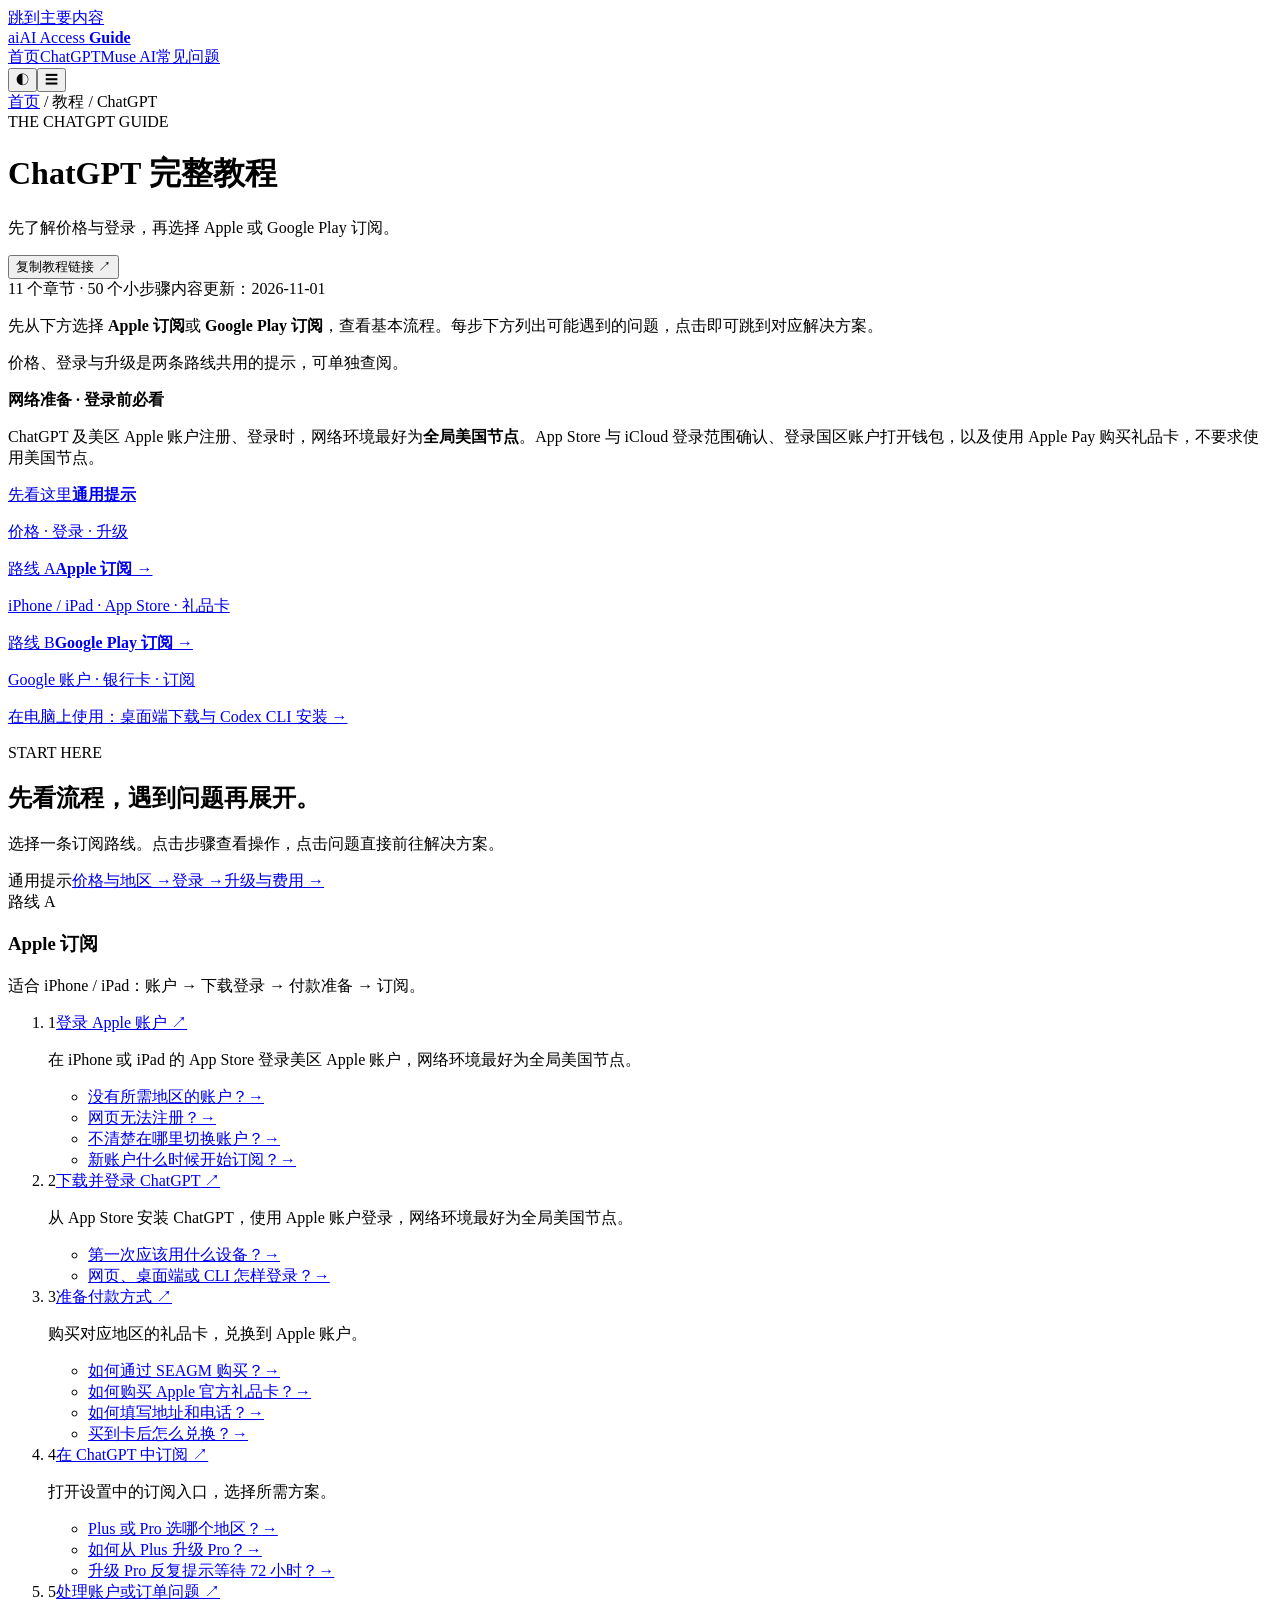
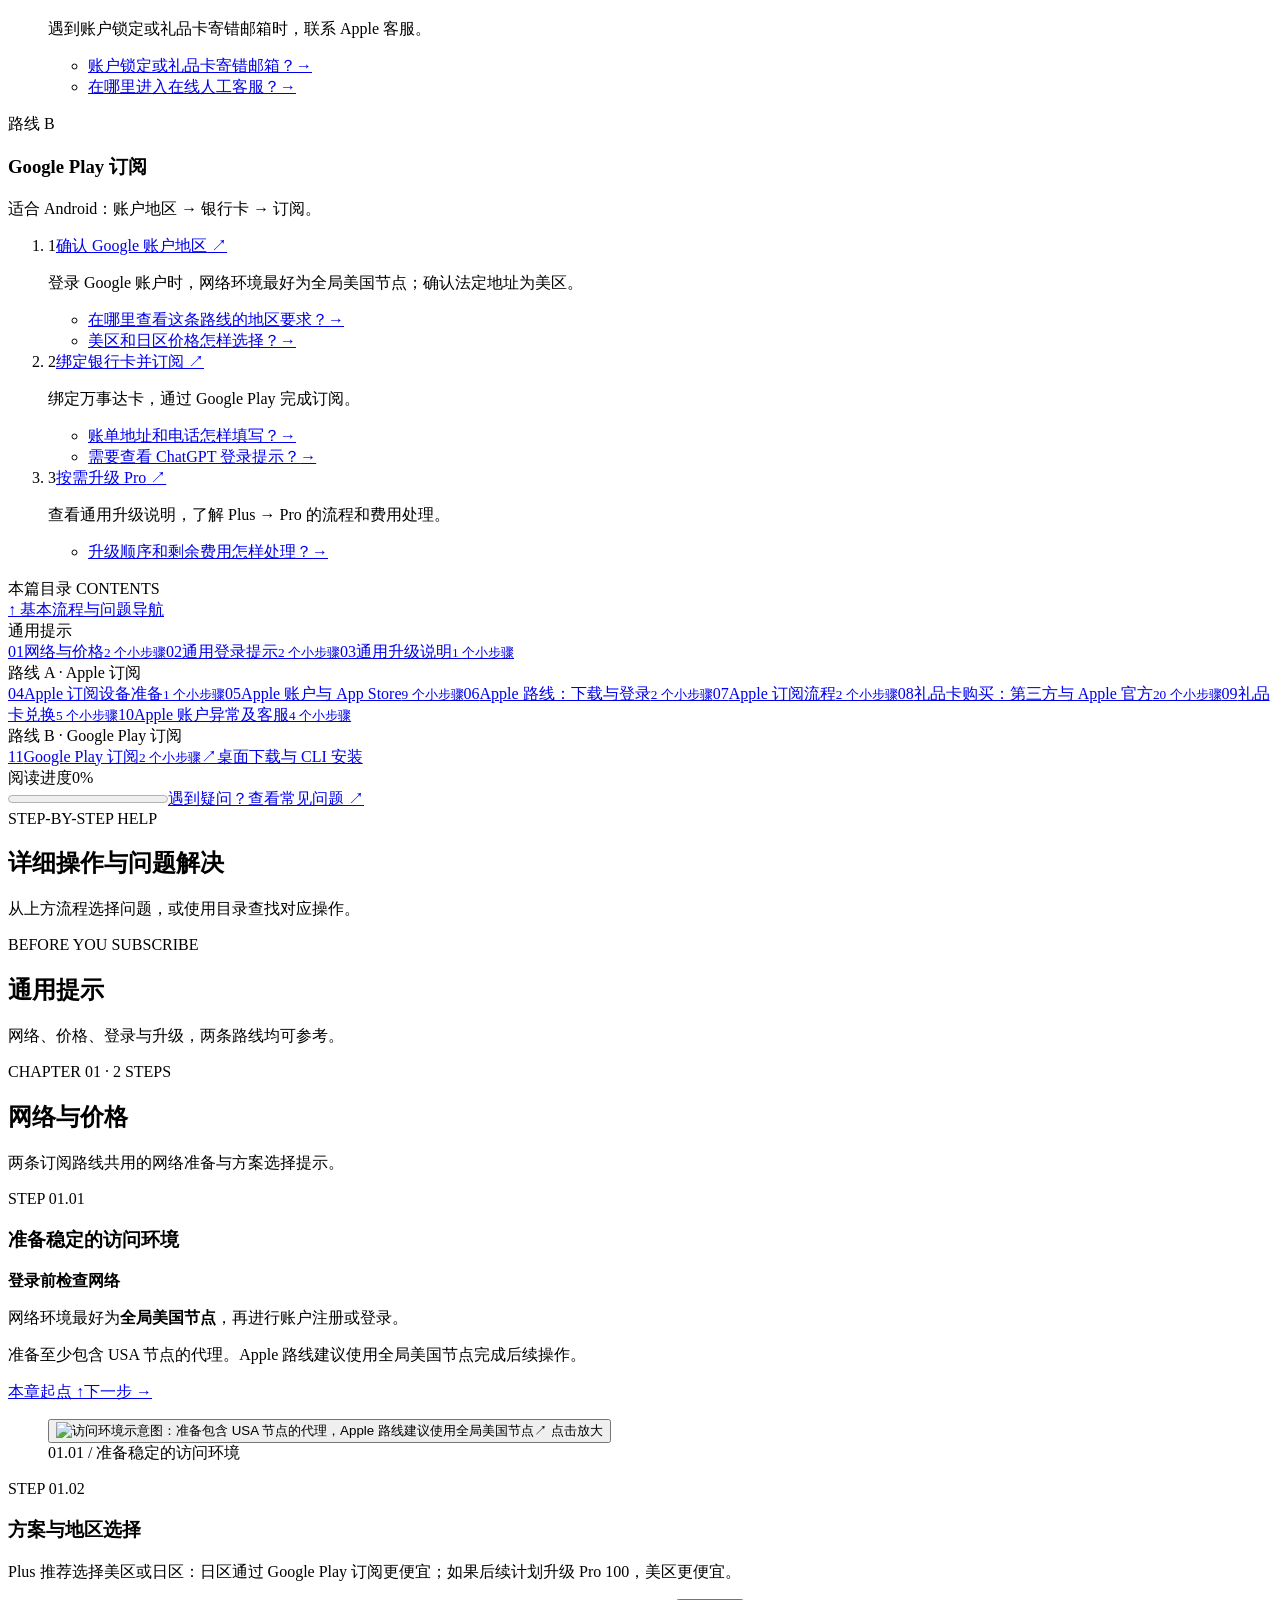
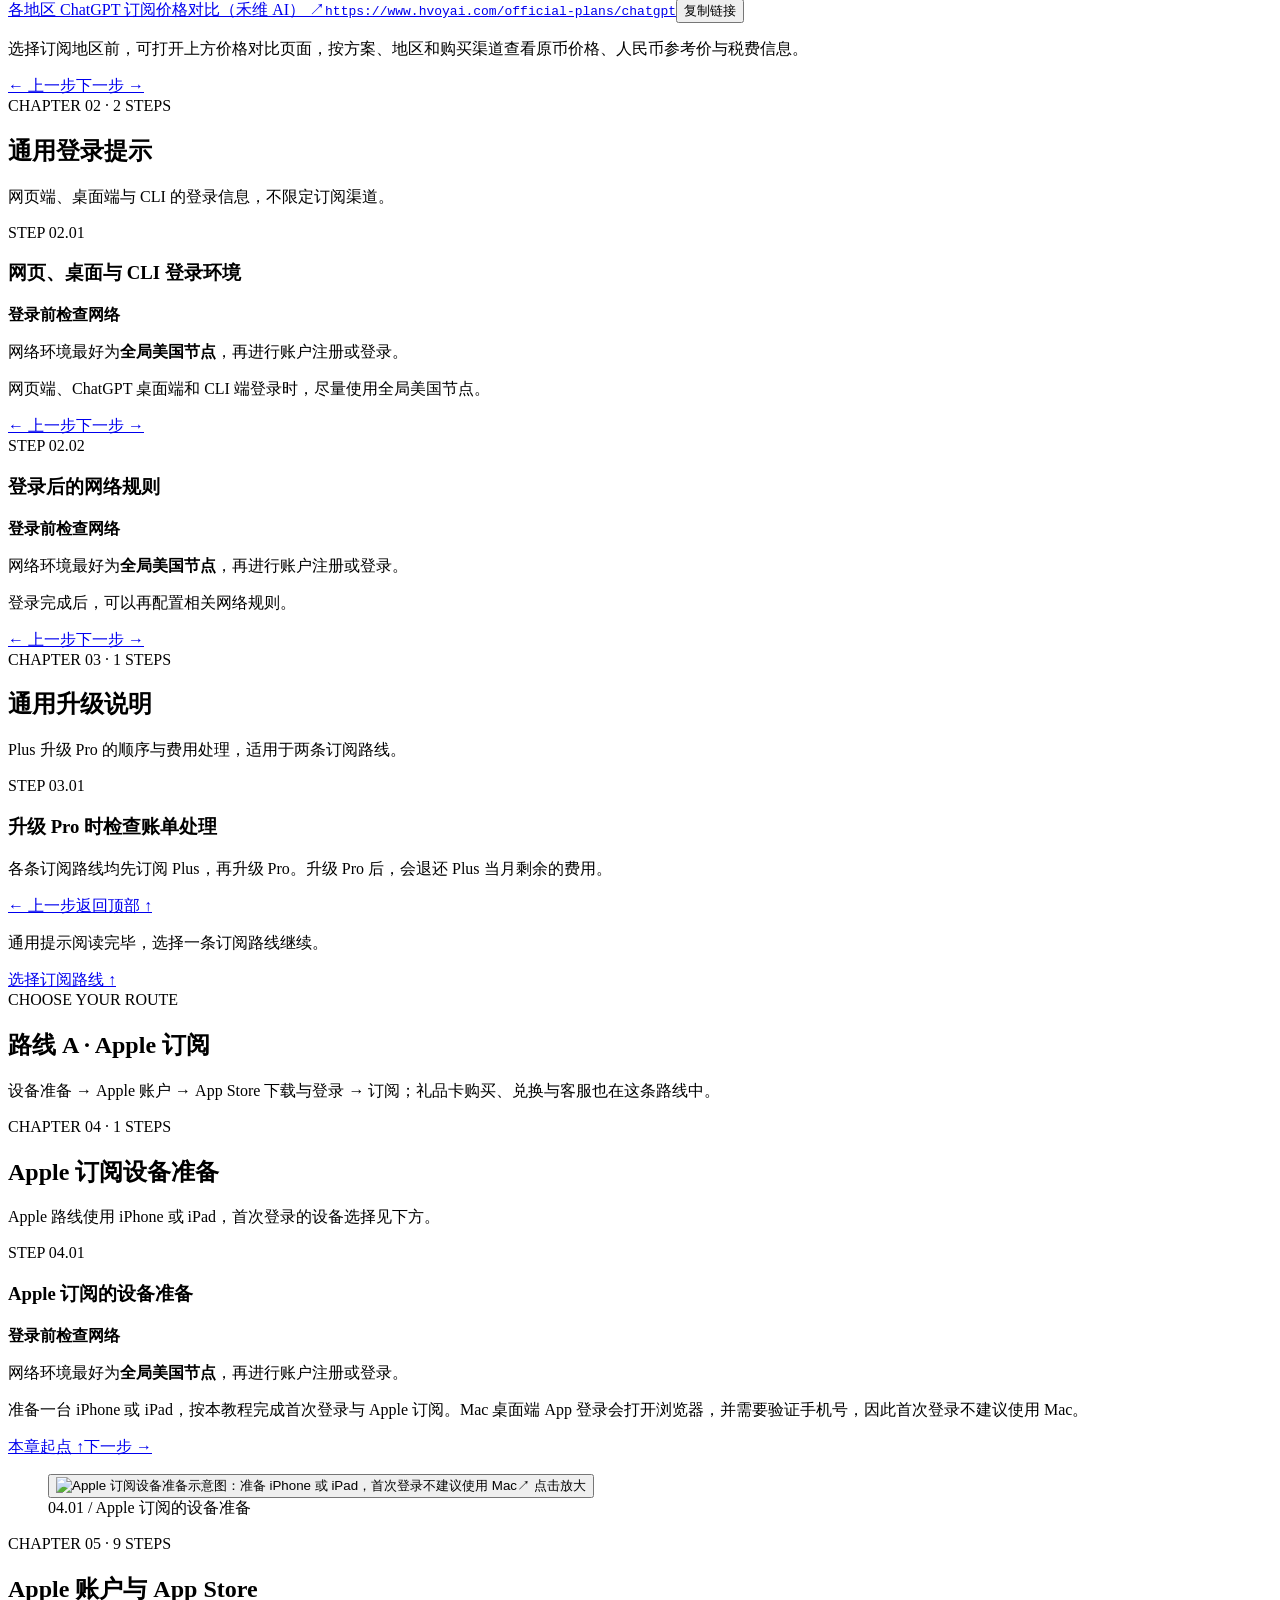
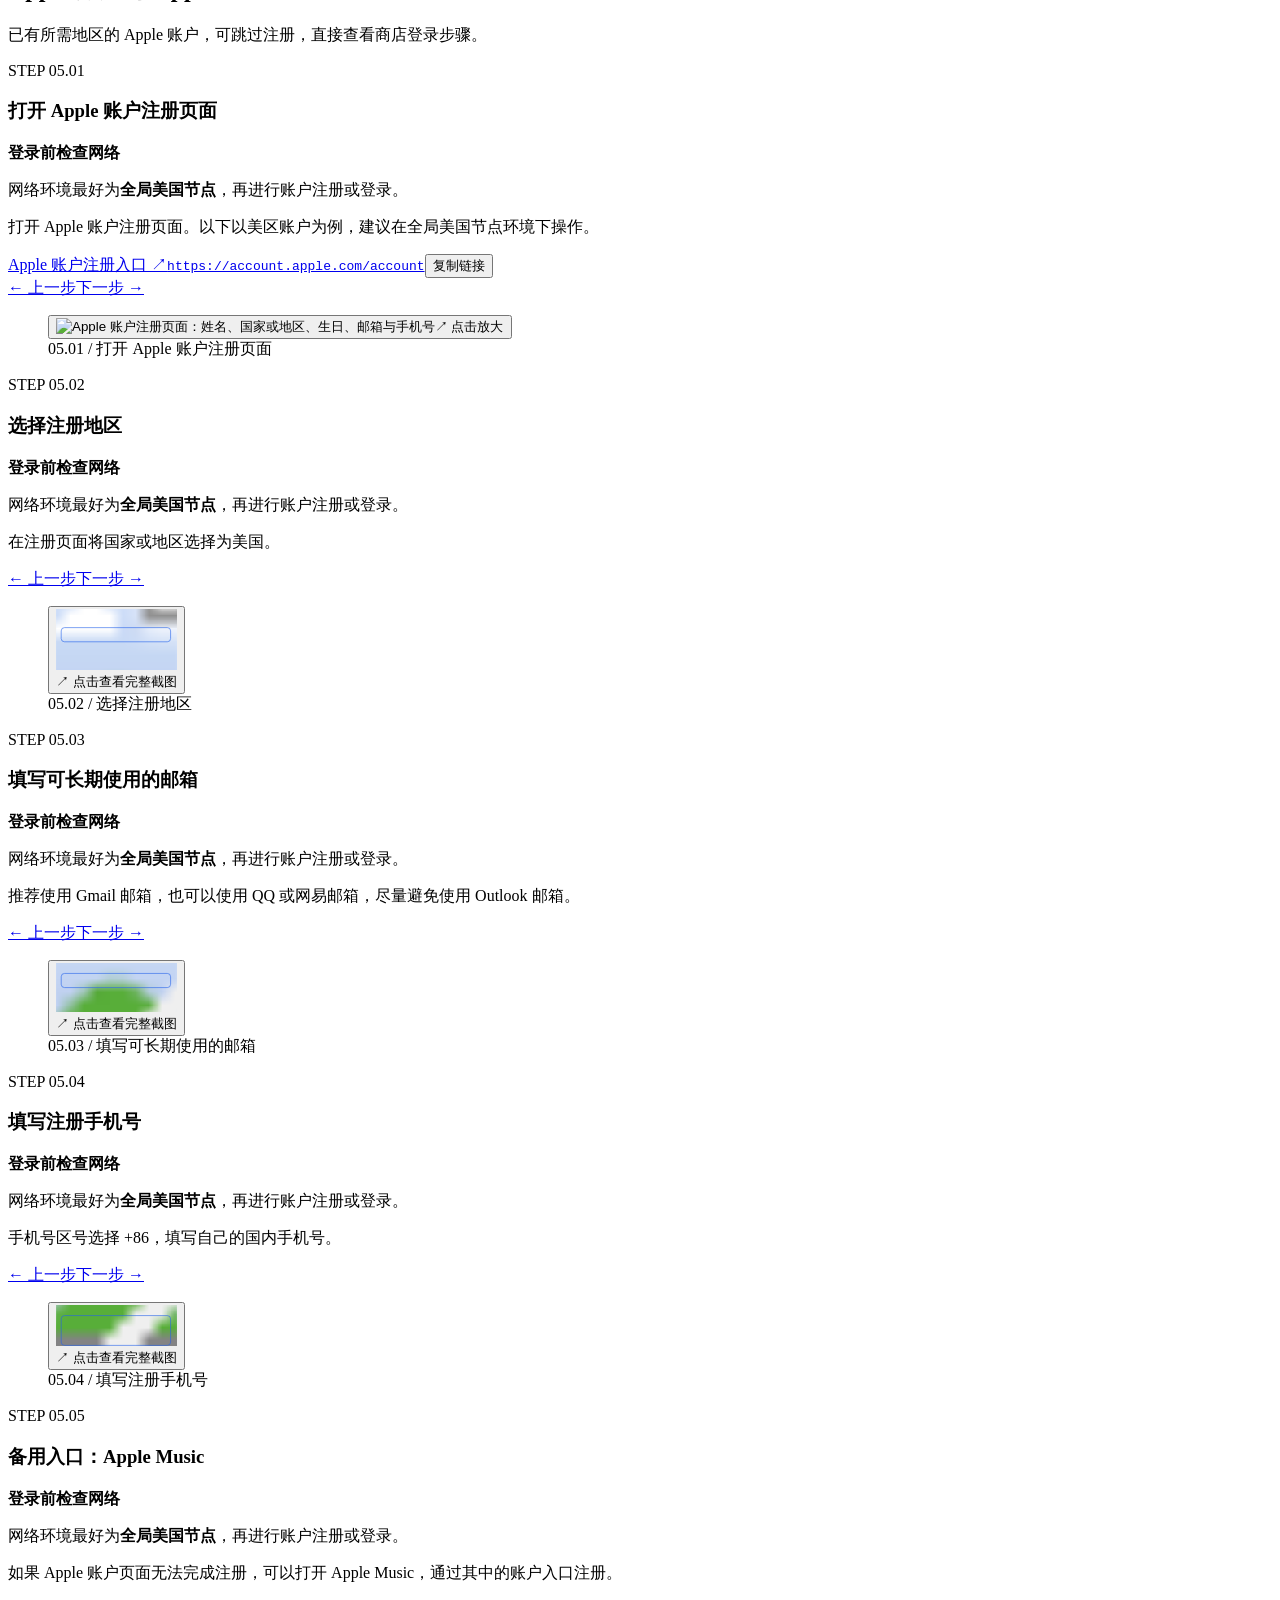
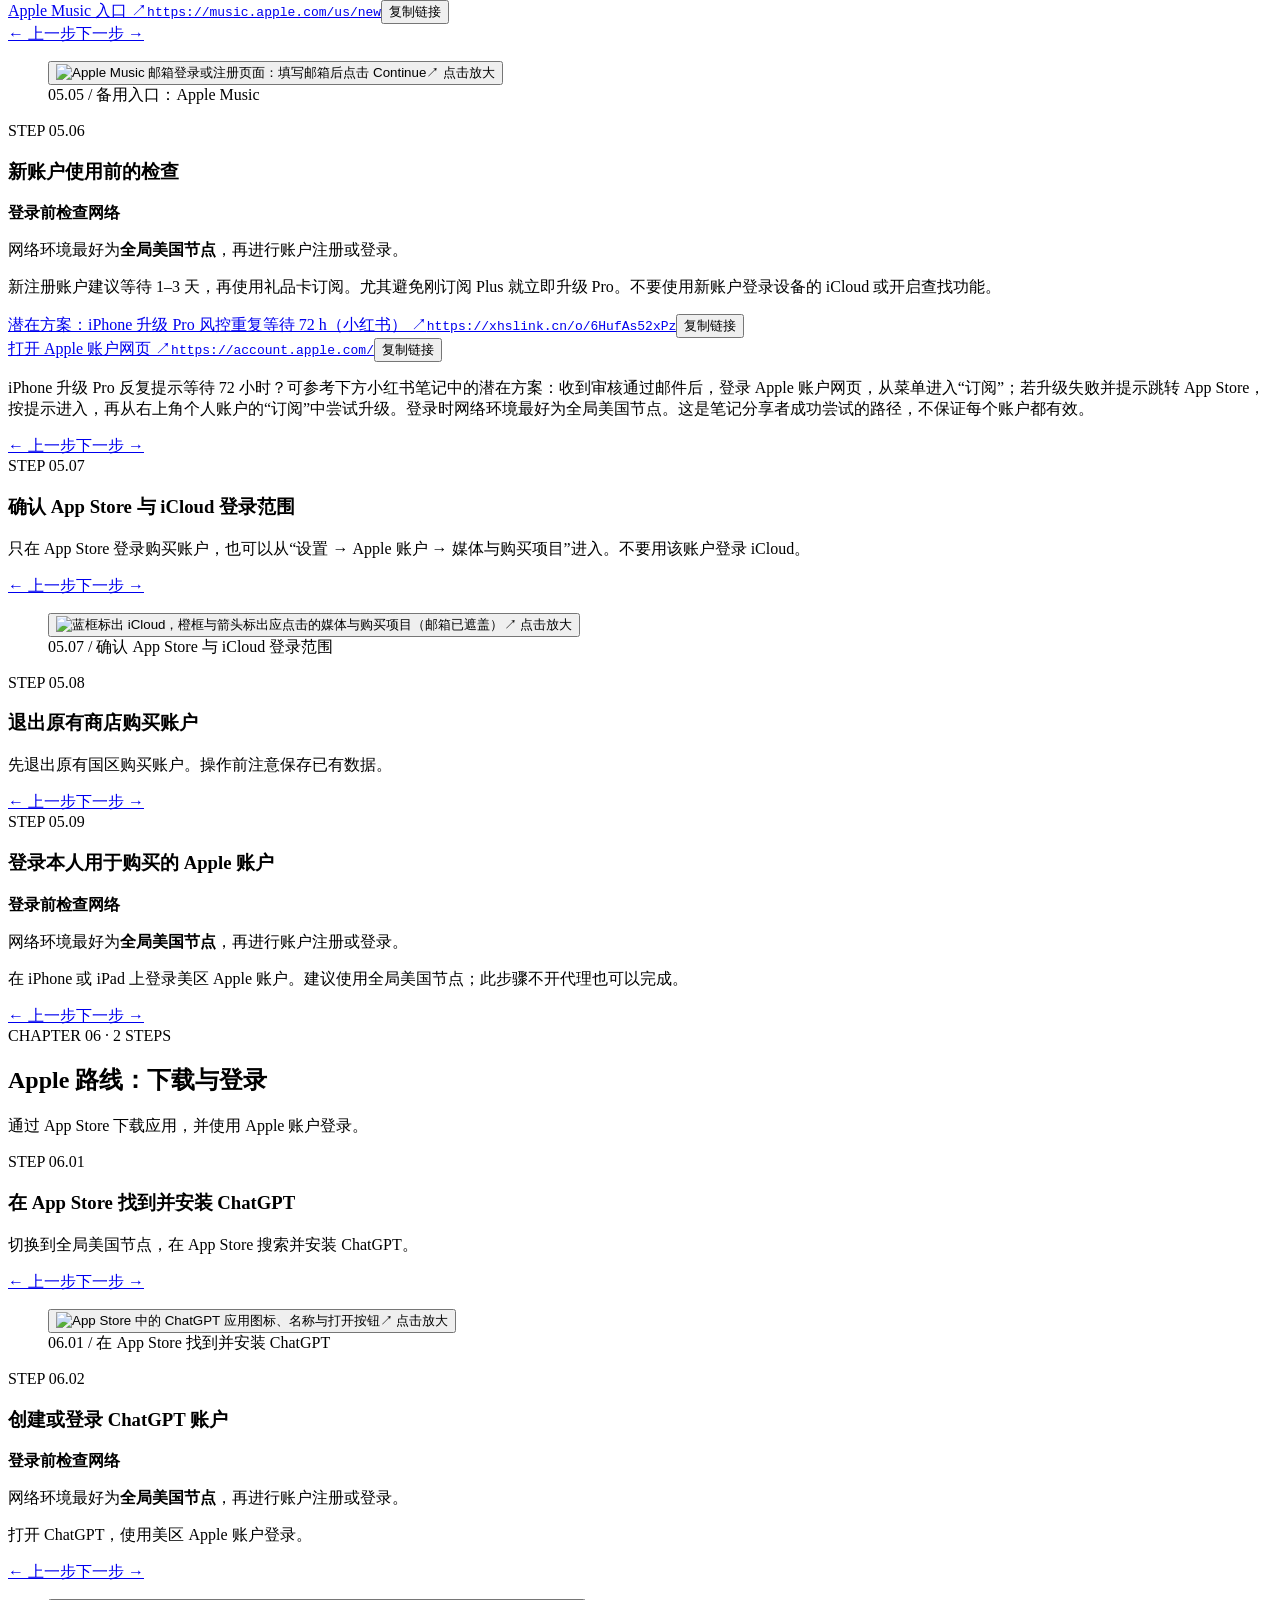
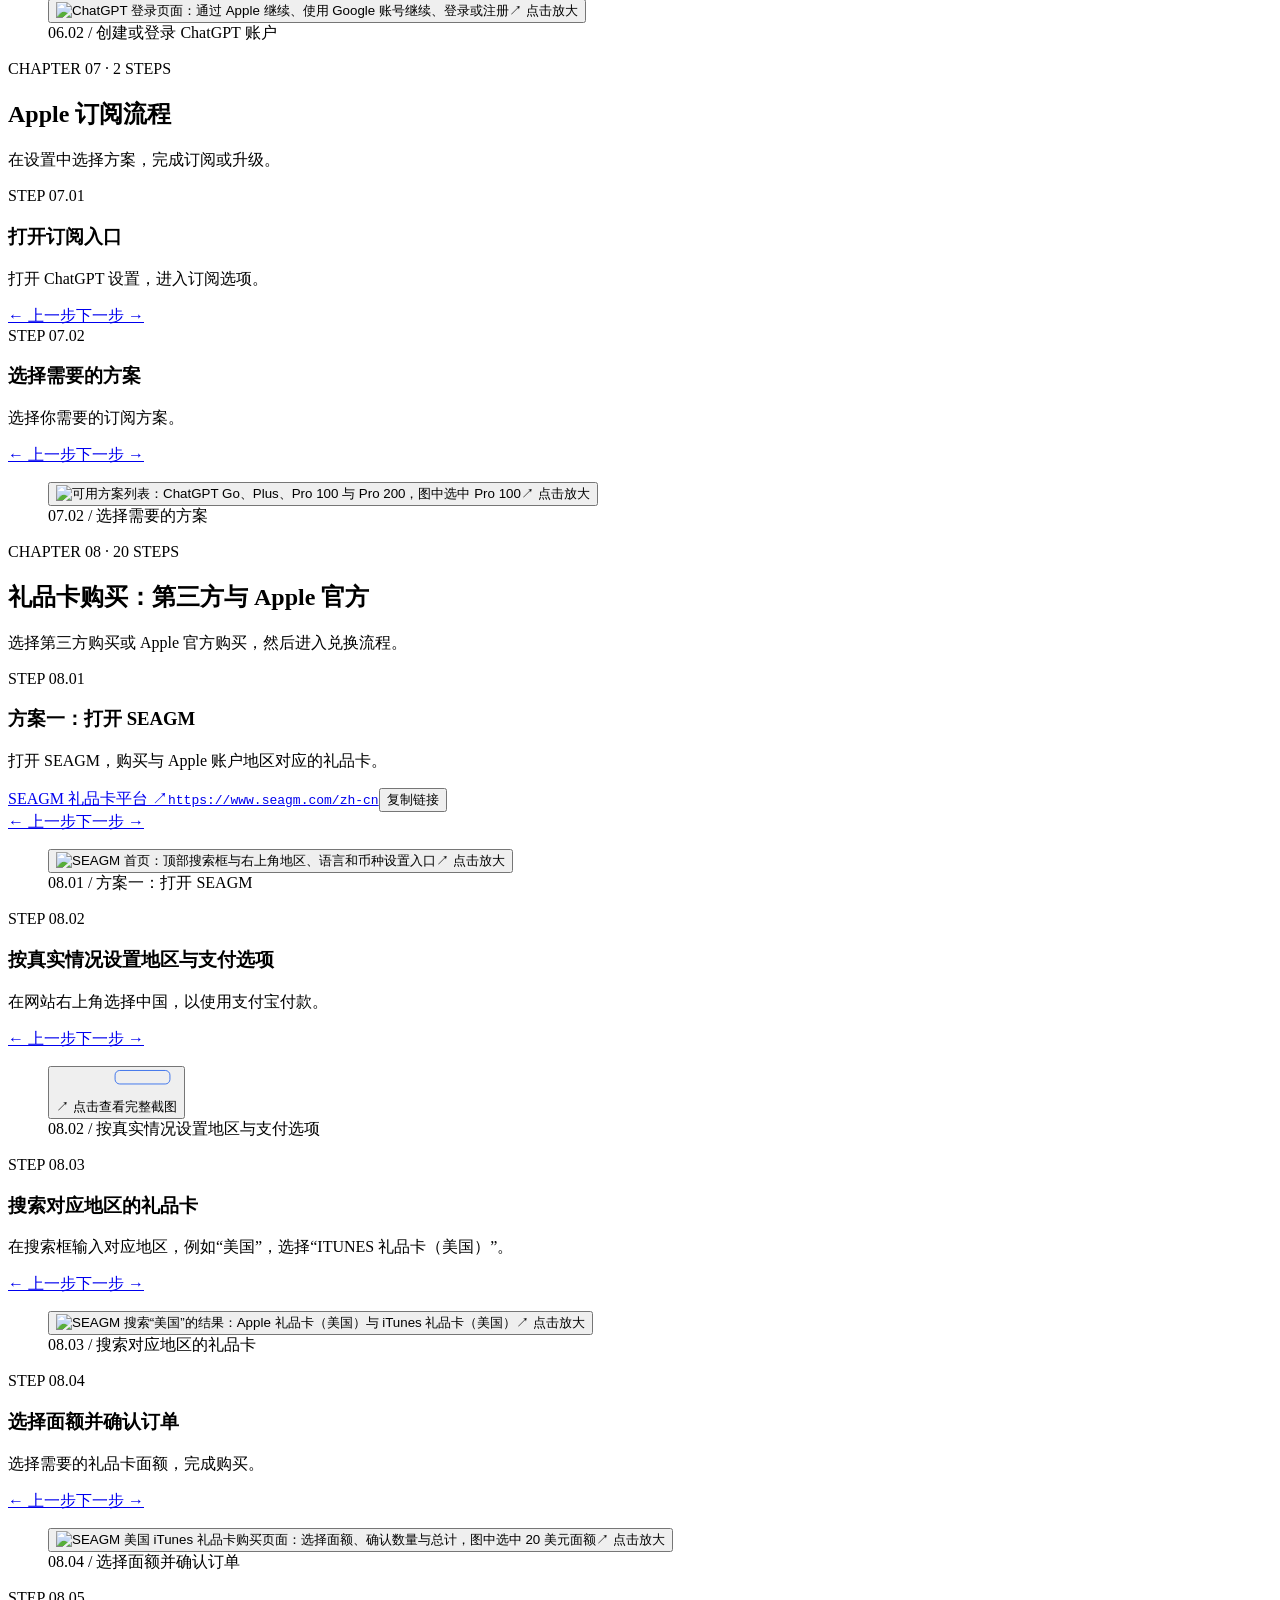
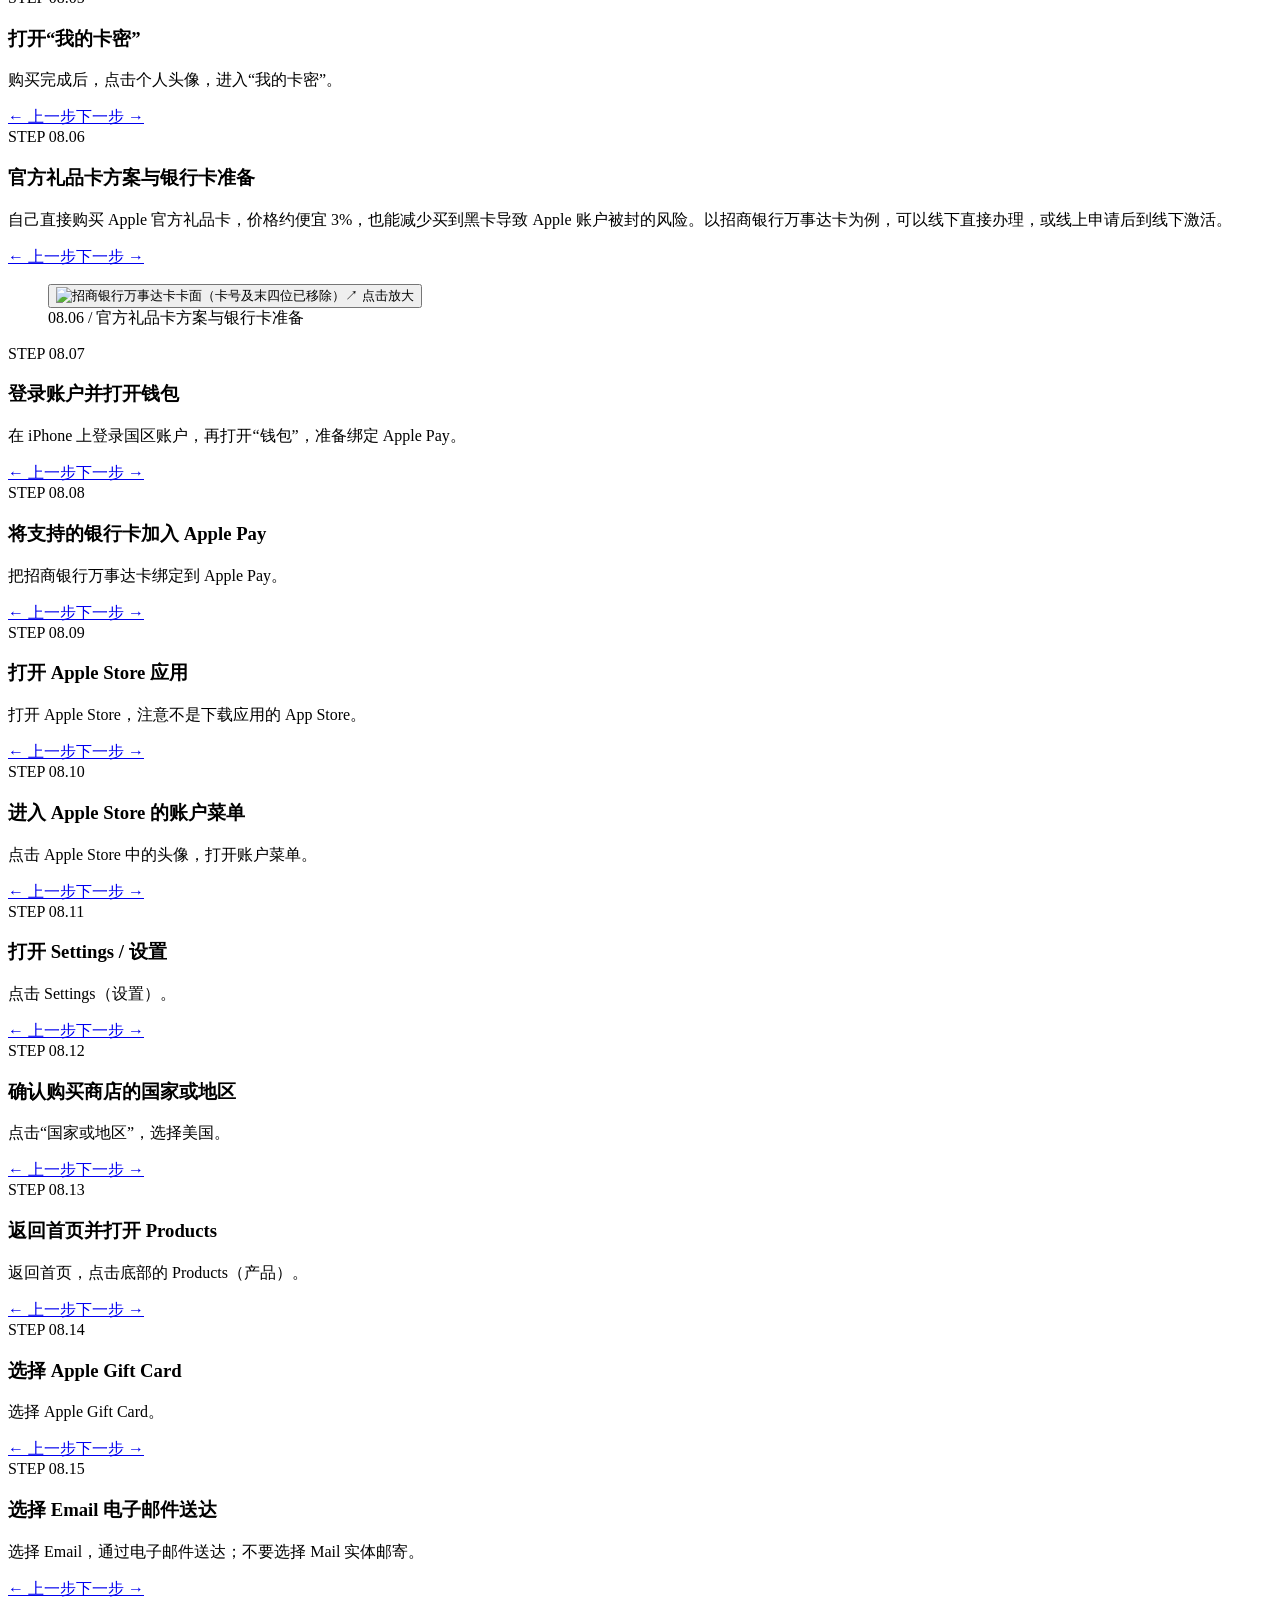
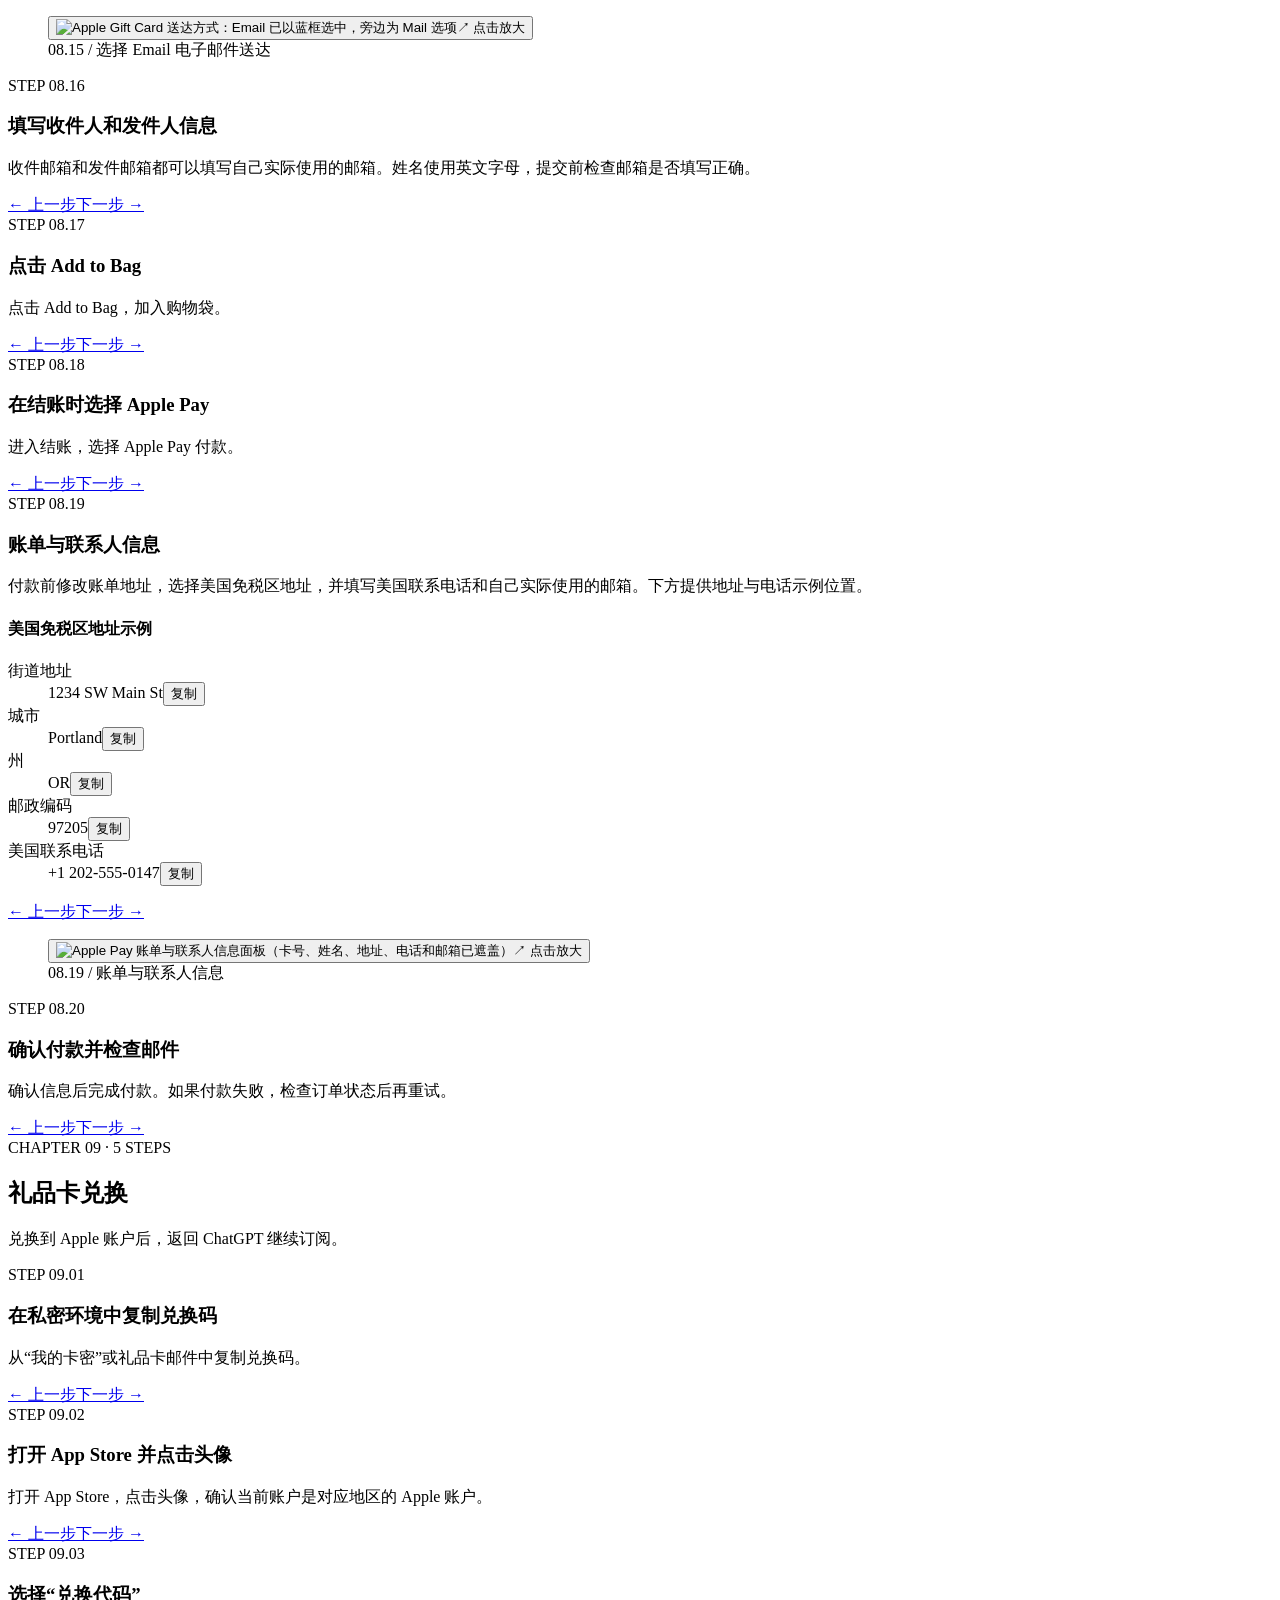
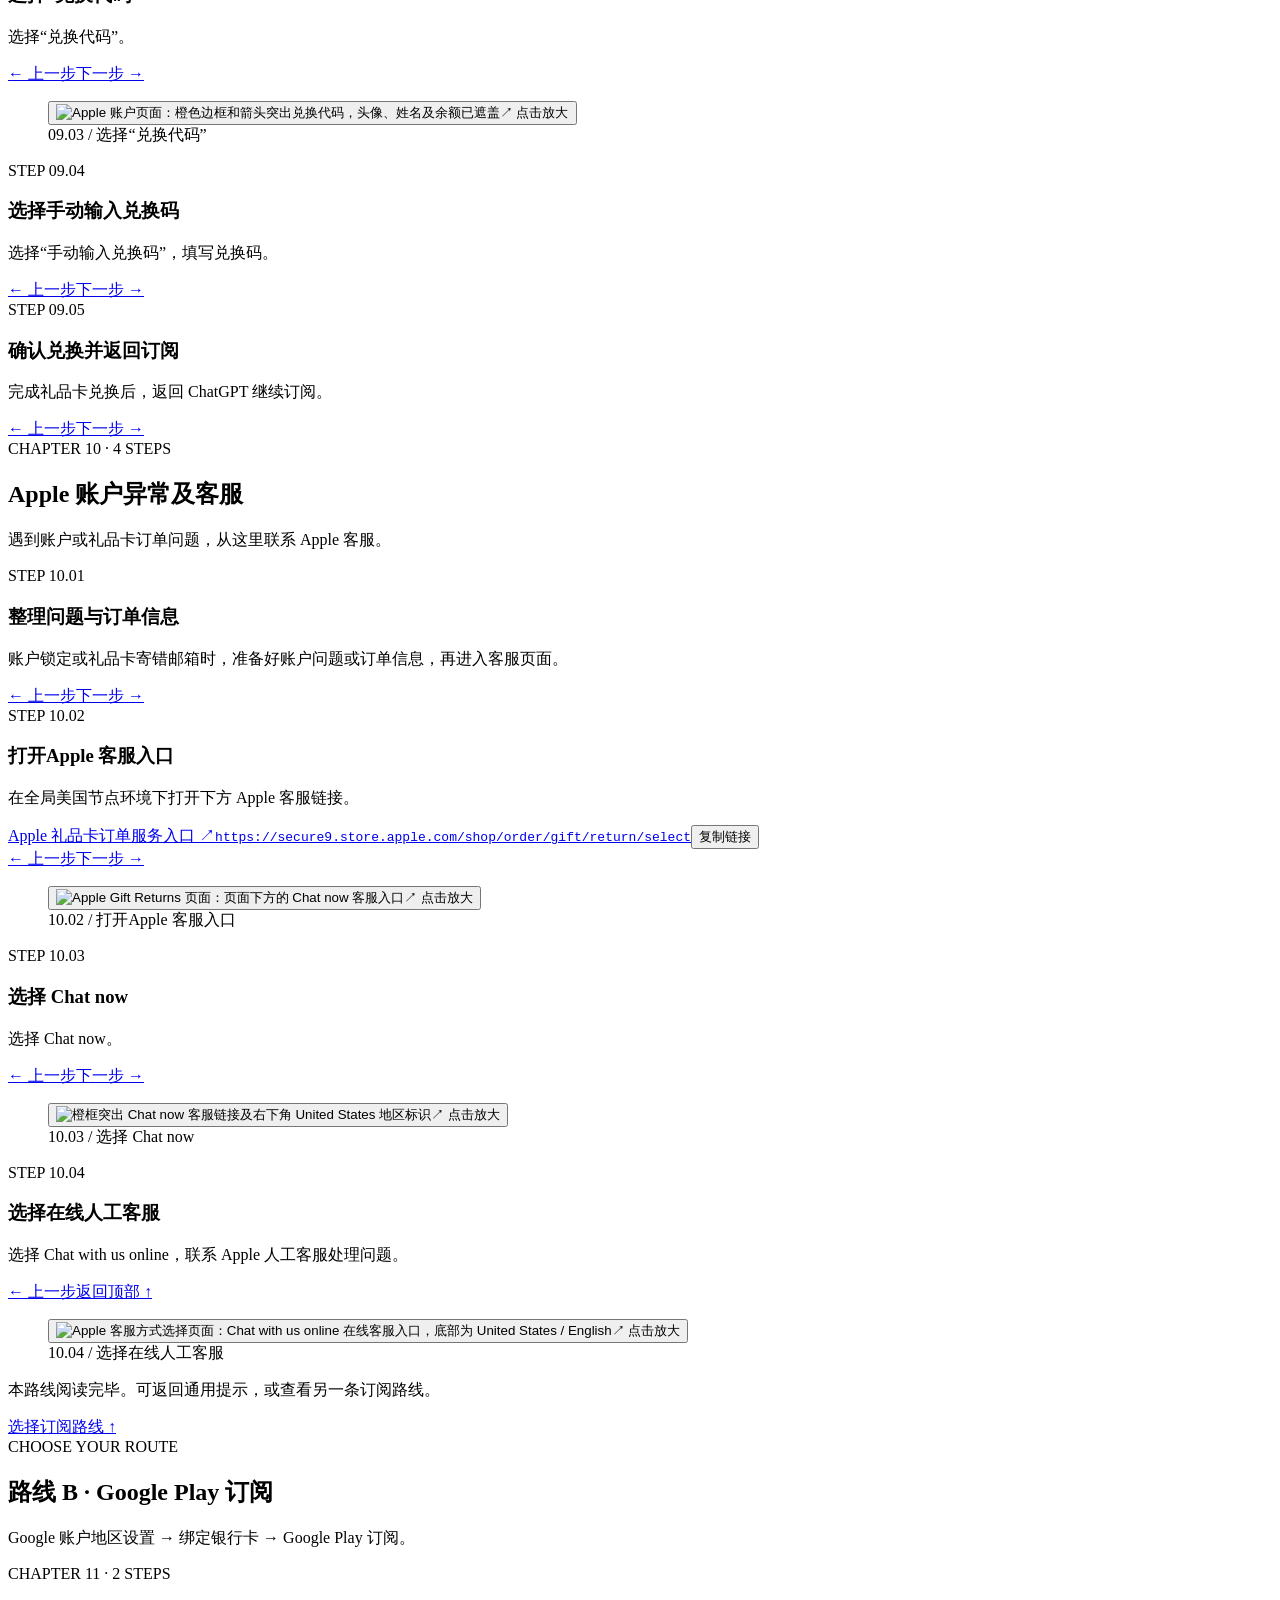
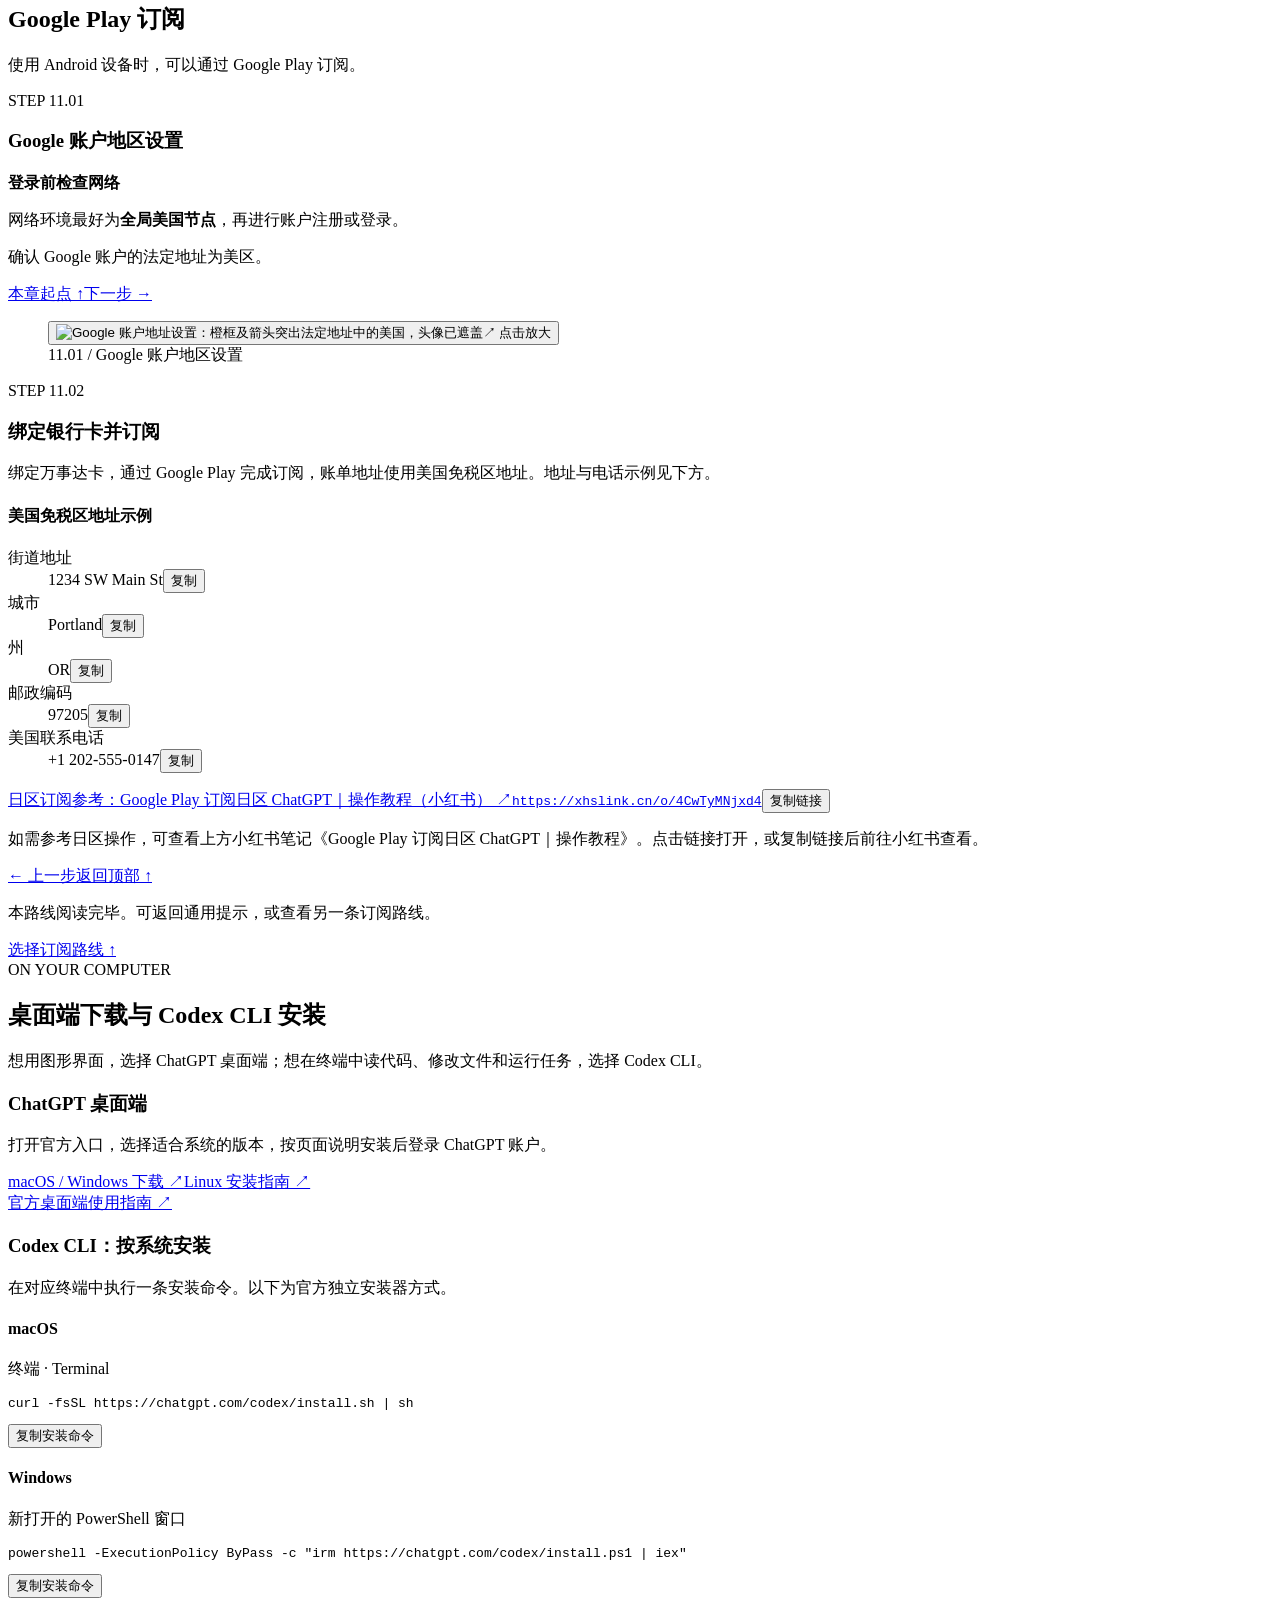
==== commit 2fdbaeac: "Clarify Apple Pay and cloud browser network guidance" ====
--- a/docs/chatgpt/index.html
+++ b/docs/chatgpt/index.html
@@ -1,3 +1,3 @@
-<!DOCTYPE html><html lang="zh-CN"><head><meta charset="UTF-8"><meta name="viewport" content="width=device-width, initial-scale=1"><title>ChatGPT 完整教程 · AI Access Guide</title><meta name="description" content="ChatGPT 图文教程：先了解价格与登录，再选择 Apple 或 Google Play 订阅。 11 个章节、50 个分步说明，账户准备、注册与订阅，按步骤完成。"><meta name="color-scheme" content="light dark"><meta property="og:title" content="ChatGPT 完整教程"><meta property="og:description" content="ChatGPT 图文教程：先了解价格与登录，再选择 Apple 或 Google Play 订阅。 11 个章节、50 个分步说明，账户准备、注册与订阅，按步骤完成。"><meta property="og:type" content="website"><link rel="icon" href="/favicon.svg"><script>try { document.documentElement.dataset.theme = localStorage.getItem('theme') || (matchMedia('(prefers-color-scheme: dark)').matches ? 'dark' : 'light'); } catch { document.documentElement.dataset.theme = 'light'; }</script><link rel="stylesheet" href="/_astro/_tutorial_.CFxPdob-.css"></head><body id="top"><a class="skip" href="#main">跳到主要内容</a><header class="header"><div class="header-inner"><a class="brand" href="/" aria-label="AI Access Guide 首页"><span class="brand-mark">a<span>i</span></span><span>AI Access <b>Guide</b></span></a><nav class="desktop-nav" aria-label="主导航"><a href="/">首页</a><a href="/chatgpt/" aria-current="page">ChatGPT</a><a href="/muse-ai/">Muse AI</a><a href="/faq/">常见问题</a></nav><div class="header-actions"><button id="theme-toggle" class="icon-button" aria-label="切换明暗主题" title="切换明暗主题">◐</button><button id="menu-toggle" class="icon-button mobile-only" aria-label="打开导航菜单" aria-controls="mobile-nav" aria-expanded="false">☰</button></div></div><nav id="mobile-nav" aria-label="移动导航" hidden><a href="/">首页</a><a href="/chatgpt/" aria-current="page">ChatGPT</a><a href="/muse-ai/">Muse AI</a><a href="/faq/">常见问题</a></nav></header> <main id="main"> <div class="container tutorial-heading"><a class="breadcrumb" href="/">首页</a><span class="breadcrumb"> / 教程 / ChatGPT</span><div class="tutorial-title-row"><div><span class="eyebrow">THE CHATGPT GUIDE</span><h1>ChatGPT 完整教程</h1><p>先了解价格与登录，再选择 Apple 或 Google Play 订阅。</p></div><button class="button secondary" data-copy="page">复制教程链接 ↗</button></div><div class="tutorial-meta"><span>11 个章节 · 50 个小步骤</span><span>内容更新：2026-11-01</span></div><div class="intro-note"><p>先从下方选择 <strong>Apple 订阅</strong>或 <strong>Google Play 订阅</strong>，查看基本流程。每步下方列出可能遇到的问题，点击即可跳到对应解决方案。</p>
+<!DOCTYPE html><html lang="zh-CN"><head><meta charset="UTF-8"><meta name="viewport" content="width=device-width, initial-scale=1"><title>ChatGPT 完整教程 · AI Access Guide</title><meta name="description" content="ChatGPT 图文教程：先了解价格与登录，再选择 Apple 或 Google Play 订阅。 11 个章节、50 个分步说明，账户准备、注册与订阅，按步骤完成。"><meta name="color-scheme" content="light dark"><meta property="og:title" content="ChatGPT 完整教程"><meta property="og:description" content="ChatGPT 图文教程：先了解价格与登录，再选择 Apple 或 Google Play 订阅。 11 个章节、50 个分步说明，账户准备、注册与订阅，按步骤完成。"><meta property="og:type" content="website"><link rel="icon" href="/favicon.svg"><script>try { document.documentElement.dataset.theme = localStorage.getItem('theme') || (matchMedia('(prefers-color-scheme: dark)').matches ? 'dark' : 'light'); } catch { document.documentElement.dataset.theme = 'light'; }</script><link rel="stylesheet" href="/_astro/_tutorial_.B2oIsrhX.css"></head><body id="top"><a class="skip" href="#main">跳到主要内容</a><header class="header"><div class="header-inner"><a class="brand" href="/" aria-label="AI Access Guide 首页"><span class="brand-mark">a<span>i</span></span><span>AI Access <b>Guide</b></span></a><nav class="desktop-nav" aria-label="主导航"><a href="/">首页</a><a href="/chatgpt/" aria-current="page">ChatGPT</a><a href="/muse-ai/">Muse AI</a><a href="/faq/">常见问题</a></nav><div class="header-actions"><button id="theme-toggle" class="icon-button" aria-label="切换明暗主题" title="切换明暗主题">◐</button><button id="menu-toggle" class="icon-button mobile-only" aria-label="打开导航菜单" aria-controls="mobile-nav" aria-expanded="false">☰</button></div></div><nav id="mobile-nav" aria-label="移动导航" hidden><a href="/">首页</a><a href="/chatgpt/" aria-current="page">ChatGPT</a><a href="/muse-ai/">Muse AI</a><a href="/faq/">常见问题</a></nav></header> <main id="main"> <div class="container tutorial-heading"><a class="breadcrumb" href="/">首页</a><span class="breadcrumb"> / 教程 / ChatGPT</span><div class="tutorial-title-row"><div><span class="eyebrow">THE CHATGPT GUIDE</span><h1>ChatGPT 完整教程</h1><p>先了解价格与登录，再选择 Apple 或 Google Play 订阅。</p></div><button class="button secondary" data-copy="page">复制教程链接 ↗</button></div><div class="tutorial-meta"><span>11 个章节 · 50 个小步骤</span><span>内容更新：2026-11-01</span></div><div class="intro-note"><p>先从下方选择 <strong>Apple 订阅</strong>或 <strong>Google Play 订阅</strong>，查看基本流程。每步下方列出可能遇到的问题，点击即可跳到对应解决方案。</p>
 <p>价格、登录与升级是两条路线共用的提示，可单独查阅。</p>
-<aside class="network-hint"><strong>网络准备 · 登录前必看</strong><p>所有涉及账户注册或登录的操作，网络环境最好为<strong>全局美国节点</strong>。使用云浏览器时，也请先确认云浏览器的网络环境。</p></aside></div> <nav class="route-picker" id="choose-route" aria-label="选择订阅路线"><a href="#common-tips"><span>先看这里</span><strong>通用提示</strong><p>价格 · 登录 · 升级</p></a><a href="#apple-flow"><span>路线 A</span><strong>Apple 订阅 →</strong><p>iPhone / iPad · App Store · 礼品卡</p></a><a href="#google-flow"><span>路线 B</span><strong>Google Play 订阅 →</strong><p>Google 账户 · 银行卡 · 订阅</p></a></nav> <p class="download-shortcut"><a href="#desktop-install">在电脑上使用：桌面端下载与 Codex CLI 安装 →</a></p> <section class="subscription-overview" id="basic-routes" aria-label="订阅基本流程与问题导航"> <div class="flow-intro"><span class="eyebrow">START HERE</span><h2>先看流程，遇到问题再展开。</h2><p>选择一条订阅路线。点击步骤查看操作，点击问题直接前往解决方案。</p><div class="common-shortcuts"><span>通用提示</span><a href="#preparation-plan">价格与地区 →</a><a href="#questions">登录 →</a><a href="#plan-upgrade">升级与费用 →</a></div></div> <div class="flow-columns"><section class="flow-route" id="apple-flow"><header><span class="eyebrow">路线 A</span><h3>Apple 订阅</h3><p>适合 iPhone / iPad：账户 → 下载登录 → 付款准备 → 订阅。</p></header><ol><li><div class="flow-step-heading"><span class="flow-number">1</span><a href="#apple-account-signin">登录 Apple 账户<span aria-hidden="true"> ↗</span></a></div><p>在 iPhone 或 iPad 的 App Store 登录美区 Apple 账户，网络环境最好为全局美国节点。</p><ul class="flow-questions" aria-label="登录 Apple 账户常见问题"><li><a href="#apple-account-open-create"><span>没有所需地区的账户？</span><span aria-hidden="true">→</span></a></li><li><a href="#apple-account-music"><span>网页无法注册？</span><span aria-hidden="true">→</span></a></li><li><a href="#apple-account-media"><span>不清楚在哪里切换账户？</span><span aria-hidden="true">→</span></a></li><li><a href="#apple-account-new-account"><span>新账户什么时候开始订阅？</span><span aria-hidden="true">→</span></a></li></ul></li><li><div class="flow-step-heading"><span class="flow-number">2</span><a href="#registration">下载并登录 ChatGPT<span aria-hidden="true"> ↗</span></a></div><p>从 App Store 安装 ChatGPT，使用 Apple 账户登录，网络环境最好为全局美国节点。</p><ul class="flow-questions" aria-label="下载并登录 ChatGPT常见问题"><li><a href="#preparation-device"><span>第一次应该用什么设备？</span><span aria-hidden="true">→</span></a></li><li><a href="#questions"><span>网页、桌面端或 CLI 怎样登录？</span><span aria-hidden="true">→</span></a></li></ul></li><li><div class="flow-step-heading"><span class="flow-number">3</span><a href="#gift-cards">准备付款方式<span aria-hidden="true"> ↗</span></a></div><p>购买对应地区的礼品卡，兑换到 Apple 账户。</p><ul class="flow-questions" aria-label="准备付款方式常见问题"><li><a href="#gift-cards-seagm-open"><span>如何通过 SEAGM 购买？</span><span aria-hidden="true">→</span></a></li><li><a href="#gift-cards-card-support"><span>如何购买 Apple 官方礼品卡？</span><span aria-hidden="true">→</span></a></li><li><a href="#gift-cards-billing"><span>如何填写地址和电话？</span><span aria-hidden="true">→</span></a></li><li><a href="#redeem"><span>买到卡后怎么兑换？</span><span aria-hidden="true">→</span></a></li></ul></li><li><div class="flow-step-heading"><span class="flow-number">4</span><a href="#apple-subscription">在 ChatGPT 中订阅<span aria-hidden="true"> ↗</span></a></div><p>打开设置中的订阅入口，选择所需方案。</p><ul class="flow-questions" aria-label="在 ChatGPT 中订阅常见问题"><li><a href="#preparation-plan"><span>Plus 或 Pro 选哪个地区？</span><span aria-hidden="true">→</span></a></li><li><a href="#plan-upgrade"><span>如何从 Plus 升级 Pro？</span><span aria-hidden="true">→</span></a></li><li><a href="#apple-account-new-account"><span>升级 Pro 反复提示等待 72 小时？</span><span aria-hidden="true">→</span></a></li></ul></li><li><div class="flow-step-heading"><span class="flow-number">5</span><a href="#apple-support">处理账户或订单问题<span aria-hidden="true"> ↗</span></a></div><p>遇到账户锁定或礼品卡寄错邮箱时，联系 Apple 客服。</p><ul class="flow-questions" aria-label="处理账户或订单问题常见问题"><li><a href="#apple-support"><span>账户锁定或礼品卡寄错邮箱？</span><span aria-hidden="true">→</span></a></li><li><a href="#apple-support-original-link"><span>在哪里进入在线人工客服？</span><span aria-hidden="true">→</span></a></li></ul></li></ol></section><section class="flow-route" id="google-flow"><header><span class="eyebrow">路线 B</span><h3>Google Play 订阅</h3><p>适合 Android：账户地区 → 银行卡 → 订阅。</p></header><ol><li><div class="flow-step-heading"><span class="flow-number">1</span><a href="#google-play-country">确认 Google 账户地区<span aria-hidden="true"> ↗</span></a></div><p>登录 Google 账户时，网络环境最好为全局美国节点；确认法定地址为美区。</p><ul class="flow-questions" aria-label="确认 Google 账户地区常见问题"><li><a href="#google-play-country"><span>在哪里查看这条路线的地区要求？</span><span aria-hidden="true">→</span></a></li><li><a href="#preparation-plan"><span>美区和日区价格怎样选择？</span><span aria-hidden="true">→</span></a></li></ul></li><li><div class="flow-step-heading"><span class="flow-number">2</span><a href="#google-play-payment">绑定银行卡并订阅<span aria-hidden="true"> ↗</span></a></div><p>绑定万事达卡，通过 Google Play 完成订阅。</p><ul class="flow-questions" aria-label="绑定银行卡并订阅常见问题"><li><a href="#google-play-payment"><span>账单地址和电话怎样填写？</span><span aria-hidden="true">→</span></a></li><li><a href="#questions"><span>需要查看 ChatGPT 登录提示？</span><span aria-hidden="true">→</span></a></li></ul></li><li><div class="flow-step-heading"><span class="flow-number">3</span><a href="#plan-upgrade">按需升级 Pro<span aria-hidden="true"> ↗</span></a></div><p>查看通用升级说明，了解 Plus → Pro 的流程和费用处理。</p><ul class="flow-questions" aria-label="按需升级 Pro常见问题"><li><a href="#plan-upgrade"><span>升级顺序和剩余费用怎样处理？</span><span aria-hidden="true">→</span></a></li></ul></li></ol></section></div> </section> </div> <div class="container tutorial-layout"><aside class="toc" id="tutorial-contents"><div class="toc-title">本篇目录 <span>CONTENTS</span></div><nav aria-label="教程目录"><a class="back-to-flow" href="#basic-routes">↑ 基本流程与问题导航</a><div class="toc-group">通用提示</div><a href="#preparation"><span>01</span><span class="toc-name">网络与价格<small>2 个小步骤</small></span></a><a href="#questions"><span>02</span><span class="toc-name">通用登录提示<small>2 个小步骤</small></span></a><a href="#plan-upgrade"><span>03</span><span class="toc-name">通用升级说明<small>1 个小步骤</small></span></a><div class="toc-group">路线 A · Apple 订阅</div><a href="#apple-device"><span>04</span><span class="toc-name">Apple 订阅设备准备<small>1 个小步骤</small></span></a><a href="#apple-account"><span>05</span><span class="toc-name">Apple 账户与 App Store<small>9 个小步骤</small></span></a><a href="#registration"><span>06</span><span class="toc-name">Apple 路线：下载与登录<small>2 个小步骤</small></span></a><a href="#apple-subscription"><span>07</span><span class="toc-name">Apple 订阅流程<small>2 个小步骤</small></span></a><a href="#gift-cards"><span>08</span><span class="toc-name">礼品卡购买：第三方与 Apple 官方<small>20 个小步骤</small></span></a><a href="#redeem"><span>09</span><span class="toc-name">礼品卡兑换<small>5 个小步骤</small></span></a><a href="#apple-support"><span>10</span><span class="toc-name">Apple 账户异常及客服<small>4 个小步骤</small></span></a><div class="toc-group">路线 B · Google Play 订阅</div><a href="#google-play"><span>11</span><span class="toc-name">Google Play 订阅<small>2 个小步骤</small></span></a><a href="#desktop-install"><span>↗</span><span class="toc-name">桌面下载与 CLI 安装</span></a></nav><div class="reading-label"><label for="reading-progress">阅读进度</label><span id="progress-label">0%</span></div><progress id="reading-progress" max="100" value="0">0%</progress><a class="toc-help" href="/faq/">遇到疑问？查看常见问题 ↗</a></aside><div class="steps"> <div class="solutions-heading"><span class="eyebrow">STEP-BY-STEP HELP</span><h2>详细操作与问题解决</h2><p>从上方流程选择问题，或使用目录查找对应操作。</p></div> <div class="tutorial-route" id="common-tips" data-route="common"> <header class="route-heading"><span class="eyebrow">BEFORE YOU SUBSCRIBE</span><h2>通用提示</h2><p>网络、价格、登录与升级，两条路线均可参考。</p></header> <section class="tutorial-chapter" id="preparation" data-chapter><header class="chapter-heading"><span class="eyebrow">CHAPTER 01 · 2 STEPS</span><h2>网络与价格</h2><p>两条订阅路线共用的网络准备与方案选择提示。</p></header><article class="tutorial-step" id="preparation-network" data-step data-section="preparation" data-status="experience"> <div class="step-copy"> <div class="step-top"><span class="step-number">STEP 01.01</span></div> <h3>准备稳定的访问环境</h3> <aside class="network-hint" aria-label="登录网络提示"><strong>登录前检查网络</strong><p>网络环境最好为<strong>全局美国节点</strong>，再进行账户注册或登录。</p></aside> <p>准备至少包含 USA 节点的代理。Apple 路线建议使用全局美国节点完成后续操作。</p>     <nav class="step-nav" aria-label="准备稳定的访问环境步骤导航"><a href="#preparation">本章起点 ↑</a><a href="#preparation-plan">下一步 →</a></nav> </div> <figure> <button class="image-trigger" data-image="/images/tutorials/chatgpt/01-02-network.png" data-caption="访问环境示意图：准备包含 USA 节点的代理，Apple 路线建议使用全局美国节点" aria-label="放大图片：准备稳定的访问环境"><img src="/images/tutorials/chatgpt/01-02-network.png" alt="访问环境示意图：准备包含 USA 节点的代理，Apple 路线建议使用全局美国节点" width="1536" height="1024" loading="lazy" decoding="async"><span>↗ 点击放大</span></button> <figcaption>01.01 / 准备稳定的访问环境</figcaption> </figure> </article><article class="tutorial-step" id="preparation-plan" data-step data-text-only="true" data-section="preparation" data-status="pending"> <div class="step-copy"> <div class="step-top"><span class="step-number">STEP 01.02</span></div> <h3>方案与地区选择</h3>  <p>Plus 推荐选择美区或日区：日区通过 Google Play 订阅更便宜；如果后续计划升级 Pro 100，美区更便宜。</p>   <div class="original-links"><div class="original-link"><a href="https://www.hvoyai.com/official-plans/chatgpt" target="_blank" rel="noopener noreferrer"><span>各地区 ChatGPT 订阅价格对比（禾维 AI） ↗</span><code>https://www.hvoyai.com/official-plans/chatgpt</code></a><button class="copy-small" data-copy="https://www.hvoyai.com/official-plans/chatgpt" aria-label="复制各地区 ChatGPT 订阅价格对比（禾维 AI）">复制链接</button></div></div> <aside class="note"><p>选择订阅地区前，可打开上方价格对比页面，按方案、地区和购买渠道查看原币价格、人民币参考价与税费信息。</p></aside> <nav class="step-nav" aria-label="方案与地区选择步骤导航"><a href="#preparation-network">← 上一步</a><a href="#questions-web">下一步 →</a></nav> </div>  </article></section><section class="tutorial-chapter" id="questions" data-chapter><header class="chapter-heading"><span class="eyebrow">CHAPTER 02 · 2 STEPS</span><h2>通用登录提示</h2><p>网页端、桌面端与 CLI 的登录信息，不限定订阅渠道。</p></header><article class="tutorial-step" id="questions-web" data-step data-text-only="true" data-section="questions" data-status="experience"> <div class="step-copy"> <div class="step-top"><span class="step-number">STEP 02.01</span></div> <h3>网页、桌面与 CLI 登录环境</h3> <aside class="network-hint" aria-label="登录网络提示"><strong>登录前检查网络</strong><p>网络环境最好为<strong>全局美国节点</strong>，再进行账户注册或登录。</p></aside> <p>网页端、ChatGPT 桌面端和 CLI 端登录时，尽量使用全局美国节点。</p>     <nav class="step-nav" aria-label="网页、桌面与 CLI 登录环境步骤导航"><a href="#preparation-plan">← 上一步</a><a href="#questions-desktop">下一步 →</a></nav> </div>  </article><article class="tutorial-step" id="questions-desktop" data-step data-text-only="true" data-section="questions" data-status="experience"> <div class="step-copy"> <div class="step-top"><span class="step-number">STEP 02.02</span></div> <h3>登录后的网络规则</h3> <aside class="network-hint" aria-label="登录网络提示"><strong>登录前检查网络</strong><p>网络环境最好为<strong>全局美国节点</strong>，再进行账户注册或登录。</p></aside> <p>登录完成后，可以再配置相关网络规则。</p>     <nav class="step-nav" aria-label="登录后的网络规则步骤导航"><a href="#questions-web">← 上一步</a><a href="#apple-subscription-upgrade">下一步 →</a></nav> </div>  </article></section><section class="tutorial-chapter" id="plan-upgrade" data-chapter><header class="chapter-heading"><span class="eyebrow">CHAPTER 03 · 1 STEPS</span><h2>通用升级说明</h2><p>Plus 升级 Pro 的顺序与费用处理，适用于两条订阅路线。</p></header><article class="tutorial-step" id="apple-subscription-upgrade" data-step data-text-only="true" data-section="plan-upgrade" data-status="pending"> <div class="step-copy"> <div class="step-top"><span class="step-number">STEP 03.01</span></div> <h3>升级 Pro 时检查账单处理</h3>  <p>各条订阅路线均先订阅 Plus，再升级 Pro。升级 Pro 后，会退还 Plus 当月剩余的费用。</p>     <nav class="step-nav" aria-label="升级 Pro 时检查账单处理步骤导航"><a href="#questions-desktop">← 上一步</a><a href="#top">返回顶部 ↑</a></nav> </div>  </article></section> <div class="route-end"><p>通用提示阅读完毕，选择一条订阅路线继续。</p><a href="#choose-route">选择订阅路线 ↑</a></div> </div><div class="tutorial-route" id="apple-route" data-route="apple"> <header class="route-heading"><span class="eyebrow">CHOOSE YOUR ROUTE</span><h2>路线 A · Apple 订阅</h2><p>设备准备 → Apple 账户 → App Store 下载与登录 → 订阅；礼品卡购买、兑换与客服也在这条路线中。</p></header> <section class="tutorial-chapter" id="apple-device" data-chapter><header class="chapter-heading"><span class="eyebrow">CHAPTER 04 · 1 STEPS</span><h2>Apple 订阅设备准备</h2><p>Apple 路线使用 iPhone 或 iPad，首次登录的设备选择见下方。</p></header><article class="tutorial-step" id="preparation-device" data-step data-section="apple-device" data-status="experience"> <div class="step-copy"> <div class="step-top"><span class="step-number">STEP 04.01</span></div> <h3>Apple 订阅的设备准备</h3> <aside class="network-hint" aria-label="登录网络提示"><strong>登录前检查网络</strong><p>网络环境最好为<strong>全局美国节点</strong>，再进行账户注册或登录。</p></aside> <p>准备一台 iPhone 或 iPad，按本教程完成首次登录与 Apple 订阅。Mac 桌面端 App 登录会打开浏览器，并需要验证手机号，因此首次登录不建议使用 Mac。</p>     <nav class="step-nav" aria-label="Apple 订阅的设备准备步骤导航"><a href="#apple-device">本章起点 ↑</a><a href="#apple-account-open-create">下一步 →</a></nav> </div> <figure> <button class="image-trigger" data-image="/images/tutorials/chatgpt/01-01-device.png" data-caption="Apple 订阅设备准备示意图：准备 iPhone 或 iPad，首次登录不建议使用 Mac" aria-label="放大图片：Apple 订阅的设备准备"><img src="/images/tutorials/chatgpt/01-01-device.png" alt="Apple 订阅设备准备示意图：准备 iPhone 或 iPad，首次登录不建议使用 Mac" width="1536" height="1024" loading="lazy" decoding="async"><span>↗ 点击放大</span></button> <figcaption>04.01 / Apple 订阅的设备准备</figcaption> </figure> </article></section><section class="tutorial-chapter" id="apple-account" data-chapter><header class="chapter-heading"><span class="eyebrow">CHAPTER 05 · 9 STEPS</span><h2>Apple 账户与 App Store</h2><p>已有所需地区的 Apple 账户，可跳过注册，直接查看商店登录步骤。</p></header><article class="tutorial-step" id="apple-account-open-create" data-step data-section="apple-account" data-status="experience"> <div class="step-copy"> <div class="step-top"><span class="step-number">STEP 05.01</span></div> <h3>打开 Apple 账户注册页面</h3> <aside class="network-hint" aria-label="登录网络提示"><strong>登录前检查网络</strong><p>网络环境最好为<strong>全局美国节点</strong>，再进行账户注册或登录。</p></aside> <p>打开 Apple 账户注册页面。以下以美区账户为例，建议在全局美国节点环境下操作。</p>   <div class="original-links"><div class="original-link"><a href="https://account.apple.com/account" target="_blank" rel="noopener noreferrer"><span>Apple 账户注册入口 ↗</span><code>https://account.apple.com/account</code></a><button class="copy-small" data-copy="https://account.apple.com/account" aria-label="复制Apple 账户注册入口">复制链接</button></div></div>  <nav class="step-nav" aria-label="打开 Apple 账户注册页面步骤导航"><a href="#preparation-device">← 上一步</a><a href="#apple-account-country">下一步 →</a></nav> </div> <figure> <button class="image-trigger" data-image="/images/tutorials/chatgpt/02-01-open-create.png" data-caption="Apple 账户注册页面：姓名、国家或地区、生日、邮箱与手机号" aria-label="放大图片：打开 Apple 账户注册页面"><img src="/images/tutorials/chatgpt/02-01-open-create.png" alt="Apple 账户注册页面：姓名、国家或地区、生日、邮箱与手机号" width="1586" height="1398" loading="lazy" decoding="async"><span>↗ 点击放大</span></button> <figcaption>05.01 / 打开 Apple 账户注册页面</figcaption> </figure> </article><article class="tutorial-step" id="apple-account-country" data-step data-section="apple-account" data-status="experience"> <div class="step-copy"> <div class="step-top"><span class="step-number">STEP 05.02</span></div> <h3>选择注册地区</h3> <aside class="network-hint" aria-label="登录网络提示"><strong>登录前检查网络</strong><p>网络环境最好为<strong>全局美国节点</strong>，再进行账户注册或登录。</p></aside> <p>在注册页面将国家或地区选择为美国。</p>     <nav class="step-nav" aria-label="选择注册地区步骤导航"><a href="#apple-account-open-create">← 上一步</a><a href="#apple-account-email">下一步 →</a></nav> </div> <figure> <button class="image-trigger" data-image="/images/tutorials/chatgpt/02-01-open-create.png" data-caption="选择国家或地区：United States" aria-label="放大图片：选择注册地区"><svg class="focused-screenshot" viewBox="390 350 810 410" role="img" aria-label="选择国家或地区：United States"><image href="/images/tutorials/chatgpt/02-01-open-create.png" width="1586" height="1398"></image><rect x="425" y="475" width="734" height="95" rx="22" fill="none" stroke="#2563eb" stroke-width="4"></rect></svg><span>↗ 点击查看完整截图</span></button> <figcaption>05.02 / 选择注册地区</figcaption> </figure> </article><article class="tutorial-step" id="apple-account-email" data-step data-section="apple-account" data-status="experience"> <div class="step-copy"> <div class="step-top"><span class="step-number">STEP 05.03</span></div> <h3>填写可长期使用的邮箱</h3> <aside class="network-hint" aria-label="登录网络提示"><strong>登录前检查网络</strong><p>网络环境最好为<strong>全局美国节点</strong>，再进行账户注册或登录。</p></aside> <p>推荐使用 Gmail 邮箱，也可以使用 QQ 或网易邮箱，尽量避免使用 Outlook 邮箱。</p>     <nav class="step-nav" aria-label="填写可长期使用的邮箱步骤导航"><a href="#apple-account-country">← 上一步</a><a href="#apple-account-phone">下一步 →</a></nav> </div> <figure> <button class="image-trigger" data-image="/images/tutorials/chatgpt/02-01-open-create.png" data-caption="填写可长期使用的邮箱" aria-label="放大图片：填写可长期使用的邮箱"><svg class="focused-screenshot" viewBox="390 725 810 325" role="img" aria-label="填写可长期使用的邮箱"><image href="/images/tutorials/chatgpt/02-01-open-create.png" width="1586" height="1398"></image><rect x="425" y="795" width="734" height="95" rx="22" fill="none" stroke="#2563eb" stroke-width="4"></rect></svg><span>↗ 点击查看完整截图</span></button> <figcaption>05.03 / 填写可长期使用的邮箱</figcaption> </figure> </article><article class="tutorial-step" id="apple-account-phone" data-step data-section="apple-account" data-status="experience"> <div class="step-copy"> <div class="step-top"><span class="step-number">STEP 05.04</span></div> <h3>填写注册手机号</h3> <aside class="network-hint" aria-label="登录网络提示"><strong>登录前检查网络</strong><p>网络环境最好为<strong>全局美国节点</strong>，再进行账户注册或登录。</p></aside> <p>手机号区号选择 +86，填写自己的国内手机号。</p>     <nav class="step-nav" aria-label="填写注册手机号步骤导航"><a href="#apple-account-email">← 上一步</a><a href="#apple-account-music">下一步 →</a></nav> </div> <figure> <button class="image-trigger" data-image="/images/tutorials/chatgpt/02-01-open-create.png" data-caption="选择电话区号并填写手机号" aria-label="放大图片：填写注册手机号"><svg class="focused-screenshot" viewBox="390 1120 810 278" role="img" aria-label="选择电话区号并填写手机号"><image href="/images/tutorials/chatgpt/02-01-open-create.png" width="1586" height="1398"></image><rect x="425" y="1191" width="734" height="200" rx="22" fill="none" stroke="#2563eb" stroke-width="4"></rect></svg><span>↗ 点击查看完整截图</span></button> <figcaption>05.04 / 填写注册手机号</figcaption> </figure> </article><article class="tutorial-step" id="apple-account-music" data-step data-section="apple-account" data-status="experience"> <div class="step-copy"> <div class="step-top"><span class="step-number">STEP 05.05</span></div> <h3>备用入口：Apple Music</h3> <aside class="network-hint" aria-label="登录网络提示"><strong>登录前检查网络</strong><p>网络环境最好为<strong>全局美国节点</strong>，再进行账户注册或登录。</p></aside> <p>如果 Apple 账户页面无法完成注册，可以打开 Apple Music，通过其中的账户入口注册。</p>   <div class="original-links"><div class="original-link"><a href="https://music.apple.com/us/new" target="_blank" rel="noopener noreferrer"><span>Apple Music 入口 ↗</span><code>https://music.apple.com/us/new</code></a><button class="copy-small" data-copy="https://music.apple.com/us/new" aria-label="复制Apple Music 入口">复制链接</button></div></div>  <nav class="step-nav" aria-label="备用入口：Apple Music步骤导航"><a href="#apple-account-phone">← 上一步</a><a href="#apple-account-new-account">下一步 →</a></nav> </div> <figure> <button class="image-trigger" data-image="/images/tutorials/chatgpt/02-05-music.png" data-caption="Apple Music 邮箱登录或注册页面：填写邮箱后点击 Continue" aria-label="放大图片：备用入口：Apple Music"><img src="/images/tutorials/chatgpt/02-05-music.png" alt="Apple Music 邮箱登录或注册页面：填写邮箱后点击 Continue" width="1584" height="1112" loading="lazy" decoding="async"><span>↗ 点击放大</span></button> <figcaption>05.05 / 备用入口：Apple Music</figcaption> </figure> </article><article class="tutorial-step" id="apple-account-new-account" data-step data-text-only="true" data-section="apple-account" data-status="experience"> <div class="step-copy"> <div class="step-top"><span class="step-number">STEP 05.06</span></div> <h3>新账户使用前的检查</h3> <aside class="network-hint" aria-label="登录网络提示"><strong>登录前检查网络</strong><p>网络环境最好为<strong>全局美国节点</strong>，再进行账户注册或登录。</p></aside> <p>新注册账户建议等待 1–3 天，再使用礼品卡订阅。尤其避免刚订阅 Plus 就立即升级 Pro。不要使用新账户登录设备的 iCloud 或开启查找功能。</p>   <div class="original-links"><div class="original-link"><a href="https://xhslink.cn/o/6HufAs52xPz" target="_blank" rel="noopener noreferrer"><span>潜在方案：iPhone 升级 Pro 风控重复等待 72 h（小红书） ↗</span><code>https://xhslink.cn/o/6HufAs52xPz</code></a><button class="copy-small" data-copy="https://xhslink.cn/o/6HufAs52xPz" aria-label="复制潜在方案：iPhone 升级 Pro 风控重复等待 72 h（小红书）">复制链接</button></div><div class="original-link"><a href="https://account.apple.com/" target="_blank" rel="noopener noreferrer"><span>打开 Apple 账户网页 ↗</span><code>https://account.apple.com/</code></a><button class="copy-small" data-copy="https://account.apple.com/" aria-label="复制打开 Apple 账户网页">复制链接</button></div></div> <aside class="note"><p>iPhone 升级 Pro 反复提示等待 72 小时？可参考下方小红书笔记中的潜在方案：收到审核通过邮件后，登录 Apple 账户网页，从菜单进入“订阅”；若升级失败并提示跳转 App Store，按提示进入，再从右上角个人账户的“订阅”中尝试升级。登录时网络环境最好为全局美国节点。这是笔记分享者成功尝试的路径，不保证每个账户都有效。</p></aside> <nav class="step-nav" aria-label="新账户使用前的检查步骤导航"><a href="#apple-account-music">← 上一步</a><a href="#apple-account-media">下一步 →</a></nav> </div>  </article><article class="tutorial-step" id="apple-account-media" data-step data-section="apple-account" data-status="experience"> <div class="step-copy"> <div class="step-top"><span class="step-number">STEP 05.07</span></div> <h3>确认 App Store 与 iCloud 登录范围</h3> <aside class="network-hint" aria-label="登录网络提示"><strong>登录前检查网络</strong><p>网络环境最好为<strong>全局美国节点</strong>，再进行账户注册或登录。</p></aside> <p>只在 App Store 登录购买账户，也可以从“设置 → Apple 账户 → 媒体与购买项目”进入。不要用该账户登录 iCloud。</p>     <nav class="step-nav" aria-label="确认 App Store 与 iCloud 登录范围步骤导航"><a href="#apple-account-new-account">← 上一步</a><a href="#apple-account-signout">下一步 →</a></nav> </div> <figure> <button class="image-trigger" data-image="/images/tutorials/chatgpt/02-07-media.png" data-caption="蓝框标出 iCloud，橙框与箭头标出应点击的媒体与购买项目（邮箱已遮盖）" aria-label="放大图片：确认 App Store 与 iCloud 登录范围"><img src="/images/tutorials/chatgpt/02-07-media.png" alt="蓝框标出 iCloud，橙框与箭头标出应点击的媒体与购买项目（邮箱已遮盖）" width="1612" height="976" loading="lazy" decoding="async"><span>↗ 点击放大</span></button> <figcaption>05.07 / 确认 App Store 与 iCloud 登录范围</figcaption> </figure> </article><article class="tutorial-step" id="apple-account-signout" data-step data-text-only="true" data-section="apple-account" data-status="experience"> <div class="step-copy"> <div class="step-top"><span class="step-number">STEP 05.08</span></div> <h3>退出原有商店购买账户</h3>  <p>先退出原有国区购买账户。操作前注意保存已有数据。</p>     <nav class="step-nav" aria-label="退出原有商店购买账户步骤导航"><a href="#apple-account-media">← 上一步</a><a href="#apple-account-signin">下一步 →</a></nav> </div>  </article><article class="tutorial-step" id="apple-account-signin" data-step data-text-only="true" data-section="apple-account" data-status="experience"> <div class="step-copy"> <div class="step-top"><span class="step-number">STEP 05.09</span></div> <h3>登录本人用于购买的 Apple 账户</h3> <aside class="network-hint" aria-label="登录网络提示"><strong>登录前检查网络</strong><p>网络环境最好为<strong>全局美国节点</strong>，再进行账户注册或登录。</p></aside> <p>在 iPhone 或 iPad 上登录美区 Apple 账户。建议使用全局美国节点；此步骤不开代理也可以完成。</p>     <nav class="step-nav" aria-label="登录本人用于购买的 Apple 账户步骤导航"><a href="#apple-account-signout">← 上一步</a><a href="#registration-install">下一步 →</a></nav> </div>  </article></section><section class="tutorial-chapter" id="registration" data-chapter><header class="chapter-heading"><span class="eyebrow">CHAPTER 06 · 2 STEPS</span><h2>Apple 路线：下载与登录</h2><p>通过 App Store 下载应用，并使用 Apple 账户登录。</p></header><article class="tutorial-step" id="registration-install" data-step data-section="registration" data-status="experience"> <div class="step-copy"> <div class="step-top"><span class="step-number">STEP 06.01</span></div> <h3>在 App Store 找到并安装 ChatGPT</h3>  <p>切换到全局美国节点，在 App Store 搜索并安装 ChatGPT。</p>     <nav class="step-nav" aria-label="在 App Store 找到并安装 ChatGPT步骤导航"><a href="#apple-account-signin">← 上一步</a><a href="#registration-login">下一步 →</a></nav> </div> <figure> <button class="image-trigger" data-image="/images/tutorials/chatgpt/03-01-install.png" data-caption="App Store 中的 ChatGPT 应用图标、名称与打开按钮" aria-label="放大图片：在 App Store 找到并安装 ChatGPT"><img src="/images/tutorials/chatgpt/03-01-install.png" alt="App Store 中的 ChatGPT 应用图标、名称与打开按钮" width="1933" height="814" loading="lazy" decoding="async"><span>↗ 点击放大</span></button> <figcaption>06.01 / 在 App Store 找到并安装 ChatGPT</figcaption> </figure> </article><article class="tutorial-step" id="registration-login" data-step data-section="registration" data-status="experience"> <div class="step-copy"> <div class="step-top"><span class="step-number">STEP 06.02</span></div> <h3>创建或登录 ChatGPT 账户</h3> <aside class="network-hint" aria-label="登录网络提示"><strong>登录前检查网络</strong><p>网络环境最好为<strong>全局美国节点</strong>，再进行账户注册或登录。</p></aside> <p>打开 ChatGPT，使用美区 Apple 账户登录。</p>     <nav class="step-nav" aria-label="创建或登录 ChatGPT 账户步骤导航"><a href="#registration-install">← 上一步</a><a href="#apple-subscription-settings">下一步 →</a></nav> </div> <figure> <button class="image-trigger" data-image="/images/tutorials/chatgpt/03-02-login.png" data-caption="ChatGPT 登录页面：通过 Apple 继续、使用 Google 账号继续、登录或注册" aria-label="放大图片：创建或登录 ChatGPT 账户"><img src="/images/tutorials/chatgpt/03-02-login.png" alt="ChatGPT 登录页面：通过 Apple 继续、使用 Google 账号继续、登录或注册" width="1207" height="1303" loading="lazy" decoding="async"><span>↗ 点击放大</span></button> <figcaption>06.02 / 创建或登录 ChatGPT 账户</figcaption> </figure> </article></section><section class="tutorial-chapter" id="apple-subscription" data-chapter><header class="chapter-heading"><span class="eyebrow">CHAPTER 07 · 2 STEPS</span><h2>Apple 订阅流程</h2><p>在设置中选择方案，完成订阅或升级。</p></header><article class="tutorial-step" id="apple-subscription-settings" data-step data-text-only="true" data-section="apple-subscription" data-status="experience"> <div class="step-copy"> <div class="step-top"><span class="step-number">STEP 07.01</span></div> <h3>打开订阅入口</h3>  <p>打开 ChatGPT 设置，进入订阅选项。</p>     <nav class="step-nav" aria-label="打开订阅入口步骤导航"><a href="#registration-login">← 上一步</a><a href="#apple-subscription-choose">下一步 →</a></nav> </div>  </article><article class="tutorial-step" id="apple-subscription-choose" data-step data-section="apple-subscription" data-status="experience"> <div class="step-copy"> <div class="step-top"><span class="step-number">STEP 07.02</span></div> <h3>选择需要的方案</h3>  <p>选择你需要的订阅方案。</p>     <nav class="step-nav" aria-label="选择需要的方案步骤导航"><a href="#apple-subscription-settings">← 上一步</a><a href="#gift-cards-seagm-open">下一步 →</a></nav> </div> <figure> <button class="image-trigger" data-image="/images/tutorials/chatgpt/04-02-choose.png" data-caption="可用方案列表：ChatGPT Go、Plus、Pro 100 与 Pro 200，图中选中 Pro 100" aria-label="放大图片：选择需要的方案"><img src="/images/tutorials/chatgpt/04-02-choose.png" alt="可用方案列表：ChatGPT Go、Plus、Pro 100 与 Pro 200，图中选中 Pro 100" width="1159" height="1357" loading="lazy" decoding="async"><span>↗ 点击放大</span></button> <figcaption>07.02 / 选择需要的方案</figcaption> </figure> </article></section><section class="tutorial-chapter" id="gift-cards" data-chapter><header class="chapter-heading"><span class="eyebrow">CHAPTER 08 · 20 STEPS</span><h2>礼品卡购买：第三方与 Apple 官方</h2><p>选择第三方购买或 Apple 官方购买，然后进入兑换流程。</p></header><article class="tutorial-step" id="gift-cards-seagm-open" data-step data-section="gift-cards" data-status="experience"> <div class="step-copy"> <div class="step-top"><span class="step-number">STEP 08.01</span></div> <h3>方案一：打开 SEAGM</h3>  <p>打开 SEAGM，购买与 Apple 账户地区对应的礼品卡。</p>   <div class="original-links"><div class="original-link"><a href="https://www.seagm.com/zh-cn" target="_blank" rel="noopener noreferrer"><span>SEAGM 礼品卡平台 ↗</span><code>https://www.seagm.com/zh-cn</code></a><button class="copy-small" data-copy="https://www.seagm.com/zh-cn" aria-label="复制SEAGM 礼品卡平台">复制链接</button></div></div>  <nav class="step-nav" aria-label="方案一：打开 SEAGM步骤导航"><a href="#apple-subscription-choose">← 上一步</a><a href="#gift-cards-seagm-region">下一步 →</a></nav> </div> <figure> <button class="image-trigger" data-image="/images/tutorials/chatgpt/05-01-seagm-open.png" data-caption="SEAGM 首页：顶部搜索框与右上角地区、语言和币种设置入口" aria-label="放大图片：方案一：打开 SEAGM"><img src="/images/tutorials/chatgpt/05-01-seagm-open.png" alt="SEAGM 首页：顶部搜索框与右上角地区、语言和币种设置入口" width="2892" height="1350" loading="lazy" decoding="async"><span>↗ 点击放大</span></button> <figcaption>08.01 / 方案一：打开 SEAGM</figcaption> </figure> </article><article class="tutorial-step" id="gift-cards-seagm-region" data-step data-section="gift-cards" data-status="experience"> <div class="step-copy"> <div class="step-top"><span class="step-number">STEP 08.02</span></div> <h3>按真实情况设置地区与支付选项</h3>  <p>在网站右上角选择中国，以使用支付宝付款。</p>     <nav class="step-nav" aria-label="按真实情况设置地区与支付选项步骤导航"><a href="#gift-cards-seagm-open">← 上一步</a><a href="#gift-cards-seagm-search">下一步 →</a></nav> </div> <figure> <button class="image-trigger" data-image="/images/tutorials/chatgpt/05-01-seagm-open.png" data-caption="SEAGM 右上角地区设置：中国、ZH-CN 与 CNY" aria-label="放大图片：按真实情况设置地区与支付选项"><svg class="focused-screenshot" viewBox="2320 0 572 125" role="img" aria-label="SEAGM 右上角地区设置：中国、ZH-CN 与 CNY"><image href="/images/tutorials/chatgpt/05-01-seagm-open.png" width="2892" height="1350"></image><rect x="2600" y="7" width="260" height="64" rx="22" fill="none" stroke="#2563eb" stroke-width="4"></rect></svg><span>↗ 点击查看完整截图</span></button> <figcaption>08.02 / 按真实情况设置地区与支付选项</figcaption> </figure> </article><article class="tutorial-step" id="gift-cards-seagm-search" data-step data-section="gift-cards" data-status="experience"> <div class="step-copy"> <div class="step-top"><span class="step-number">STEP 08.03</span></div> <h3>搜索对应地区的礼品卡</h3>  <p>在搜索框输入对应地区，例如“美国”，选择“ITUNES 礼品卡（美国）”。</p>     <nav class="step-nav" aria-label="搜索对应地区的礼品卡步骤导航"><a href="#gift-cards-seagm-region">← 上一步</a><a href="#gift-cards-seagm-pay">下一步 →</a></nav> </div> <figure> <button class="image-trigger" data-image="/images/tutorials/chatgpt/05-03-seagm-search.png" data-caption="SEAGM 搜索“美国”的结果：Apple 礼品卡（美国）与 iTunes 礼品卡（美国）" aria-label="放大图片：搜索对应地区的礼品卡"><img src="/images/tutorials/chatgpt/05-03-seagm-search.png" alt="SEAGM 搜索“美国”的结果：Apple 礼品卡（美国）与 iTunes 礼品卡（美国）" width="2034" height="773" loading="lazy" decoding="async"><span>↗ 点击放大</span></button> <figcaption>08.03 / 搜索对应地区的礼品卡</figcaption> </figure> </article><article class="tutorial-step" id="gift-cards-seagm-pay" data-step data-section="gift-cards" data-status="experience"> <div class="step-copy"> <div class="step-top"><span class="step-number">STEP 08.04</span></div> <h3>选择面额并确认订单</h3>  <p>选择需要的礼品卡面额，完成购买。</p>     <nav class="step-nav" aria-label="选择面额并确认订单步骤导航"><a href="#gift-cards-seagm-search">← 上一步</a><a href="#gift-cards-seagm-code">下一步 →</a></nav> </div> <figure> <button class="image-trigger" data-image="/images/tutorials/chatgpt/05-04-seagm-pay.png" data-caption="SEAGM 美国 iTunes 礼品卡购买页面：选择面额、确认数量与总计，图中选中 20 美元面额" aria-label="放大图片：选择面额并确认订单"><img src="/images/tutorials/chatgpt/05-04-seagm-pay.png" alt="SEAGM 美国 iTunes 礼品卡购买页面：选择面额、确认数量与总计，图中选中 20 美元面额" width="2892" height="1142" loading="lazy" decoding="async"><span>↗ 点击放大</span></button> <figcaption>08.04 / 选择面额并确认订单</figcaption> </figure> </article><article class="tutorial-step" id="gift-cards-seagm-code" data-step data-text-only="true" data-section="gift-cards" data-status="experience"> <div class="step-copy"> <div class="step-top"><span class="step-number">STEP 08.05</span></div> <h3>打开“我的卡密”</h3>  <p>购买完成后，点击个人头像，进入“我的卡密”。</p>     <nav class="step-nav" aria-label="打开“我的卡密”步骤导航"><a href="#gift-cards-seagm-pay">← 上一步</a><a href="#gift-cards-card-support">下一步 →</a></nav> </div>  </article><article class="tutorial-step" id="gift-cards-card-support" data-step data-section="gift-cards" data-status="experience"> <div class="step-copy"> <div class="step-top"><span class="step-number">STEP 08.06</span></div> <h3>官方礼品卡方案与银行卡准备</h3>  <p>自己直接购买 Apple 官方礼品卡，价格约便宜 3%，也能减少买到黑卡导致 Apple 账户被封的风险。以招商银行万事达卡为例，可以线下直接办理，或线上申请后到线下激活。</p>     <nav class="step-nav" aria-label="官方礼品卡方案与银行卡准备步骤导航"><a href="#gift-cards-seagm-code">← 上一步</a><a href="#gift-cards-wallet">下一步 →</a></nav> </div> <figure> <button class="image-trigger" data-image="/images/tutorials/chatgpt/05-06-card-support.png" data-caption="招商银行万事达卡卡面（卡号及末四位已移除）" aria-label="放大图片：官方礼品卡方案与银行卡准备"><img src="/images/tutorials/chatgpt/05-06-card-support.png" alt="招商银行万事达卡卡面（卡号及末四位已移除）" width="1582" height="994" loading="lazy" decoding="async"><span>↗ 点击放大</span></button> <figcaption>08.06 / 官方礼品卡方案与银行卡准备</figcaption> </figure> </article><article class="tutorial-step" id="gift-cards-wallet" data-step data-text-only="true" data-section="gift-cards" data-status="experience"> <div class="step-copy"> <div class="step-top"><span class="step-number">STEP 08.07</span></div> <h3>登录账户并打开钱包</h3> <aside class="network-hint" aria-label="登录网络提示"><strong>登录前检查网络</strong><p>网络环境最好为<strong>全局美国节点</strong>，再进行账户注册或登录。</p></aside> <p>在 iPhone 上登录国区账户，再打开“钱包”，准备绑定 Apple Pay。</p>     <nav class="step-nav" aria-label="登录账户并打开钱包步骤导航"><a href="#gift-cards-card-support">← 上一步</a><a href="#gift-cards-add-card">下一步 →</a></nav> </div>  </article><article class="tutorial-step" id="gift-cards-add-card" data-step data-text-only="true" data-section="gift-cards" data-status="experience"> <div class="step-copy"> <div class="step-top"><span class="step-number">STEP 08.08</span></div> <h3>将支持的银行卡加入 Apple Pay</h3>  <p>把招商银行万事达卡绑定到 Apple Pay。</p>     <nav class="step-nav" aria-label="将支持的银行卡加入 Apple Pay步骤导航"><a href="#gift-cards-wallet">← 上一步</a><a href="#gift-cards-apple-store">下一步 →</a></nav> </div>  </article><article class="tutorial-step" id="gift-cards-apple-store" data-step data-text-only="true" data-section="gift-cards" data-status="experience"> <div class="step-copy"> <div class="step-top"><span class="step-number">STEP 08.09</span></div> <h3>打开 Apple Store 应用</h3>  <p>打开 Apple Store，注意不是下载应用的 App Store。</p>     <nav class="step-nav" aria-label="打开 Apple Store 应用步骤导航"><a href="#gift-cards-add-card">← 上一步</a><a href="#gift-cards-store-profile">下一步 →</a></nav> </div>  </article><article class="tutorial-step" id="gift-cards-store-profile" data-step data-text-only="true" data-section="gift-cards" data-status="experience"> <div class="step-copy"> <div class="step-top"><span class="step-number">STEP 08.10</span></div> <h3>进入 Apple Store 的账户菜单</h3>  <p>点击 Apple Store 中的头像，打开账户菜单。</p>     <nav class="step-nav" aria-label="进入 Apple Store 的账户菜单步骤导航"><a href="#gift-cards-apple-store">← 上一步</a><a href="#gift-cards-store-settings">下一步 →</a></nav> </div>  </article><article class="tutorial-step" id="gift-cards-store-settings" data-step data-text-only="true" data-section="gift-cards" data-status="experience"> <div class="step-copy"> <div class="step-top"><span class="step-number">STEP 08.11</span></div> <h3>打开 Settings / 设置</h3>  <p>点击 Settings（设置）。</p>     <nav class="step-nav" aria-label="打开 Settings / 设置步骤导航"><a href="#gift-cards-store-profile">← 上一步</a><a href="#gift-cards-store-region">下一步 →</a></nav> </div>  </article><article class="tutorial-step" id="gift-cards-store-region" data-step data-text-only="true" data-section="gift-cards" data-status="experience"> <div class="step-copy"> <div class="step-top"><span class="step-number">STEP 08.12</span></div> <h3>确认购买商店的国家或地区</h3>  <p>点击“国家或地区”，选择美国。</p>     <nav class="step-nav" aria-label="确认购买商店的国家或地区步骤导航"><a href="#gift-cards-store-settings">← 上一步</a><a href="#gift-cards-products">下一步 →</a></nav> </div>  </article><article class="tutorial-step" id="gift-cards-products" data-step data-text-only="true" data-section="gift-cards" data-status="experience"> <div class="step-copy"> <div class="step-top"><span class="step-number">STEP 08.13</span></div> <h3>返回首页并打开 Products</h3>  <p>返回首页，点击底部的 Products（产品）。</p>     <nav class="step-nav" aria-label="返回首页并打开 Products步骤导航"><a href="#gift-cards-store-region">← 上一步</a><a href="#gift-cards-select-gift">下一步 →</a></nav> </div>  </article><article class="tutorial-step" id="gift-cards-select-gift" data-step data-text-only="true" data-section="gift-cards" data-status="experience"> <div class="step-copy"> <div class="step-top"><span class="step-number">STEP 08.14</span></div> <h3>选择 Apple Gift Card</h3>  <p>选择 Apple Gift Card。</p>     <nav class="step-nav" aria-label="选择 Apple Gift Card步骤导航"><a href="#gift-cards-products">← 上一步</a><a href="#gift-cards-email-delivery">下一步 →</a></nav> </div>  </article><article class="tutorial-step" id="gift-cards-email-delivery" data-step data-section="gift-cards" data-status="experience"> <div class="step-copy"> <div class="step-top"><span class="step-number">STEP 08.15</span></div> <h3>选择 Email 电子邮件送达</h3>  <p>选择 Email，通过电子邮件送达；不要选择 Mail 实体邮寄。</p>     <nav class="step-nav" aria-label="选择 Email 电子邮件送达步骤导航"><a href="#gift-cards-select-gift">← 上一步</a><a href="#gift-cards-recipient">下一步 →</a></nav> </div> <figure> <button class="image-trigger" data-image="/images/tutorials/chatgpt/05-15-email-delivery.png" data-caption="Apple Gift Card 送达方式：Email 已以蓝框选中，旁边为 Mail 选项" aria-label="放大图片：选择 Email 电子邮件送达"><img src="/images/tutorials/chatgpt/05-15-email-delivery.png" alt="Apple Gift Card 送达方式：Email 已以蓝框选中，旁边为 Mail 选项" width="1774" height="887" loading="lazy" decoding="async"><span>↗ 点击放大</span></button> <figcaption>08.15 / 选择 Email 电子邮件送达</figcaption> </figure> </article><article class="tutorial-step" id="gift-cards-recipient" data-step data-text-only="true" data-section="gift-cards" data-status="experience"> <div class="step-copy"> <div class="step-top"><span class="step-number">STEP 08.16</span></div> <h3>填写收件人和发件人信息</h3>  <p>收件邮箱和发件邮箱都可以填写自己实际使用的邮箱。姓名使用英文字母，提交前检查邮箱是否填写正确。</p>     <nav class="step-nav" aria-label="填写收件人和发件人信息步骤导航"><a href="#gift-cards-email-delivery">← 上一步</a><a href="#gift-cards-bag">下一步 →</a></nav> </div>  </article><article class="tutorial-step" id="gift-cards-bag" data-step data-text-only="true" data-section="gift-cards" data-status="experience"> <div class="step-copy"> <div class="step-top"><span class="step-number">STEP 08.17</span></div> <h3>点击 Add to Bag</h3>  <p>点击 Add to Bag，加入购物袋。</p>     <nav class="step-nav" aria-label="点击 Add to Bag步骤导航"><a href="#gift-cards-recipient">← 上一步</a><a href="#gift-cards-pay-choice">下一步 →</a></nav> </div>  </article><article class="tutorial-step" id="gift-cards-pay-choice" data-step data-text-only="true" data-section="gift-cards" data-status="experience"> <div class="step-copy"> <div class="step-top"><span class="step-number">STEP 08.18</span></div> <h3>在结账时选择 Apple Pay</h3>  <p>进入结账，选择 Apple Pay 付款。</p>     <nav class="step-nav" aria-label="在结账时选择 Apple Pay步骤导航"><a href="#gift-cards-bag">← 上一步</a><a href="#gift-cards-billing">下一步 →</a></nav> </div>  </article><article class="tutorial-step" id="gift-cards-billing" data-step data-section="gift-cards" data-status="experience"> <div class="step-copy"> <div class="step-top"><span class="step-number">STEP 08.19</span></div> <h3>账单与联系人信息</h3>  <p>付款前修改账单地址，选择美国免税区地址，并填写美国联系电话和自己实际使用的邮箱。下方提供地址与电话示例位置。</p> <section class="reader-example" aria-label="美国免税区地址示例"><h4>美国免税区地址示例</h4><dl><div class="example-field"><dt>街道地址</dt><dd><span>1234 SW Main St</span><button class="copy-small" data-copy="1234 SW Main St" aria-label="复制街道地址">复制</button></dd></div><div class="example-field"><dt>城市</dt><dd><span>Portland</span><button class="copy-small" data-copy="Portland" aria-label="复制城市">复制</button></dd></div><div class="example-field"><dt>州</dt><dd><span>OR</span><button class="copy-small" data-copy="OR" aria-label="复制州">复制</button></dd></div><div class="example-field"><dt>邮政编码</dt><dd><span>97205</span><button class="copy-small" data-copy="97205" aria-label="复制邮政编码">复制</button></dd></div><div class="example-field"><dt>美国联系电话</dt><dd><span>+1 202-555-0147</span><button class="copy-small" data-copy="+1 202-555-0147" aria-label="复制美国联系电话">复制</button></dd></div></dl></section>    <nav class="step-nav" aria-label="账单与联系人信息步骤导航"><a href="#gift-cards-pay-choice">← 上一步</a><a href="#gift-cards-confirm-order">下一步 →</a></nav> </div> <figure> <button class="image-trigger" data-image="/images/tutorials/chatgpt/05-19-billing.png" data-caption="Apple Pay 账单与联系人信息面板（卡号、姓名、地址、电话和邮箱已遮盖）" aria-label="放大图片：账单与联系人信息"><img src="/images/tutorials/chatgpt/05-19-billing.png" alt="Apple Pay 账单与联系人信息面板（卡号、姓名、地址、电话和邮箱已遮盖）" width="1097" height="1434" loading="lazy" decoding="async"><span>↗ 点击放大</span></button> <figcaption>08.19 / 账单与联系人信息</figcaption> </figure> </article><article class="tutorial-step" id="gift-cards-confirm-order" data-step data-text-only="true" data-section="gift-cards" data-status="experience"> <div class="step-copy"> <div class="step-top"><span class="step-number">STEP 08.20</span></div> <h3>确认付款并检查邮件</h3>  <p>确认信息后完成付款。如果付款失败，检查订单状态后再重试。</p>     <nav class="step-nav" aria-label="确认付款并检查邮件步骤导航"><a href="#gift-cards-billing">← 上一步</a><a href="#redeem-copy-code">下一步 →</a></nav> </div>  </article></section><section class="tutorial-chapter" id="redeem" data-chapter><header class="chapter-heading"><span class="eyebrow">CHAPTER 09 · 5 STEPS</span><h2>礼品卡兑换</h2><p>兑换到 Apple 账户后，返回 ChatGPT 继续订阅。</p></header><article class="tutorial-step" id="redeem-copy-code" data-step data-text-only="true" data-section="redeem" data-status="experience"> <div class="step-copy"> <div class="step-top"><span class="step-number">STEP 09.01</span></div> <h3>在私密环境中复制兑换码</h3>  <p>从“我的卡密”或礼品卡邮件中复制兑换码。</p>     <nav class="step-nav" aria-label="在私密环境中复制兑换码步骤导航"><a href="#gift-cards-confirm-order">← 上一步</a><a href="#redeem-app-store">下一步 →</a></nav> </div>  </article><article class="tutorial-step" id="redeem-app-store" data-step data-text-only="true" data-section="redeem" data-status="experience"> <div class="step-copy"> <div class="step-top"><span class="step-number">STEP 09.02</span></div> <h3>打开 App Store 并点击头像</h3>  <p>打开 App Store，点击头像，确认当前账户是对应地区的 Apple 账户。</p>     <nav class="step-nav" aria-label="打开 App Store 并点击头像步骤导航"><a href="#redeem-copy-code">← 上一步</a><a href="#redeem-redeem-code">下一步 →</a></nav> </div>  </article><article class="tutorial-step" id="redeem-redeem-code" data-step data-section="redeem" data-status="experience"> <div class="step-copy"> <div class="step-top"><span class="step-number">STEP 09.03</span></div> <h3>选择“兑换代码”</h3>  <p>选择“兑换代码”。</p>     <nav class="step-nav" aria-label="选择“兑换代码”步骤导航"><a href="#redeem-app-store">← 上一步</a><a href="#redeem-manual">下一步 →</a></nav> </div> <figure> <button class="image-trigger" data-image="/images/tutorials/chatgpt/06-03-redeem-code.png" data-caption="Apple 账户页面：橙色边框和箭头突出兑换代码，头像、姓名及余额已遮盖" aria-label="放大图片：选择“兑换代码”"><img src="/images/tutorials/chatgpt/06-03-redeem-code.png" alt="Apple 账户页面：橙色边框和箭头突出兑换代码，头像、姓名及余额已遮盖" width="852" height="1846" loading="lazy" decoding="async"><span>↗ 点击放大</span></button> <figcaption>09.03 / 选择“兑换代码”</figcaption> </figure> </article><article class="tutorial-step" id="redeem-manual" data-step data-text-only="true" data-section="redeem" data-status="experience"> <div class="step-copy"> <div class="step-top"><span class="step-number">STEP 09.04</span></div> <h3>选择手动输入兑换码</h3>  <p>选择“手动输入兑换码”，填写兑换码。</p>     <nav class="step-nav" aria-label="选择手动输入兑换码步骤导航"><a href="#redeem-redeem-code">← 上一步</a><a href="#redeem-redeem-confirm">下一步 →</a></nav> </div>  </article><article class="tutorial-step" id="redeem-redeem-confirm" data-step data-text-only="true" data-section="redeem" data-status="experience"> <div class="step-copy"> <div class="step-top"><span class="step-number">STEP 09.05</span></div> <h3>确认兑换并返回订阅</h3>  <p>完成礼品卡兑换后，返回 ChatGPT 继续订阅。</p>     <nav class="step-nav" aria-label="确认兑换并返回订阅步骤导航"><a href="#redeem-manual">← 上一步</a><a href="#apple-support-describe">下一步 →</a></nav> </div>  </article></section><section class="tutorial-chapter" id="apple-support" data-chapter><header class="chapter-heading"><span class="eyebrow">CHAPTER 10 · 4 STEPS</span><h2>Apple 账户异常及客服</h2><p>遇到账户或礼品卡订单问题，从这里联系 Apple 客服。</p></header><article class="tutorial-step" id="apple-support-describe" data-step data-text-only="true" data-section="apple-support" data-status="experience"> <div class="step-copy"> <div class="step-top"><span class="step-number">STEP 10.01</span></div> <h3>整理问题与订单信息</h3>  <p>账户锁定或礼品卡寄错邮箱时，准备好账户问题或订单信息，再进入客服页面。</p>     <nav class="step-nav" aria-label="整理问题与订单信息步骤导航"><a href="#redeem-redeem-confirm">← 上一步</a><a href="#apple-support-original-link">下一步 →</a></nav> </div>  </article><article class="tutorial-step" id="apple-support-original-link" data-step data-section="apple-support" data-status="experience"> <div class="step-copy"> <div class="step-top"><span class="step-number">STEP 10.02</span></div> <h3>打开Apple 客服入口</h3>  <p>在全局美国节点环境下打开下方 Apple 客服链接。</p>   <div class="original-links"><div class="original-link"><a href="https://secure9.store.apple.com/shop/order/gift/return/select" target="_blank" rel="noopener noreferrer"><span>Apple 礼品卡订单服务入口 ↗</span><code>https://secure9.store.apple.com/shop/order/gift/return/select</code></a><button class="copy-small" data-copy="https://secure9.store.apple.com/shop/order/gift/return/select" aria-label="复制Apple 礼品卡订单服务入口">复制链接</button></div></div>  <nav class="step-nav" aria-label="打开Apple 客服入口步骤导航"><a href="#apple-support-describe">← 上一步</a><a href="#apple-support-chat-now">下一步 →</a></nav> </div> <figure> <button class="image-trigger" data-image="/images/tutorials/chatgpt/08-02-original-link.png" data-caption="Apple Gift Returns 页面：页面下方的 Chat now 客服入口" aria-label="放大图片：打开Apple 客服入口"><img src="/images/tutorials/chatgpt/08-02-original-link.png" alt="Apple Gift Returns 页面：页面下方的 Chat now 客服入口" width="2172" height="724" loading="lazy" decoding="async"><span>↗ 点击放大</span></button> <figcaption>10.02 / 打开Apple 客服入口</figcaption> </figure> </article><article class="tutorial-step" id="apple-support-chat-now" data-step data-section="apple-support" data-status="experience"> <div class="step-copy"> <div class="step-top"><span class="step-number">STEP 10.03</span></div> <h3>选择 Chat now</h3>  <p>选择 Chat now。</p>     <nav class="step-nav" aria-label="选择 Chat now步骤导航"><a href="#apple-support-original-link">← 上一步</a><a href="#apple-support-chat-online">下一步 →</a></nav> </div> <figure> <button class="image-trigger" data-image="/images/tutorials/chatgpt/08-03-chat-now.png" data-caption="橙框突出 Chat now 客服链接及右下角 United States 地区标识" aria-label="放大图片：选择 Chat now"><img src="/images/tutorials/chatgpt/08-03-chat-now.png" alt="橙框突出 Chat now 客服链接及右下角 United States 地区标识" width="2172" height="724" loading="lazy" decoding="async"><span>↗ 点击放大</span></button> <figcaption>10.03 / 选择 Chat now</figcaption> </figure> </article><article class="tutorial-step" id="apple-support-chat-online" data-step data-section="apple-support" data-status="experience"> <div class="step-copy"> <div class="step-top"><span class="step-number">STEP 10.04</span></div> <h3>选择在线人工客服</h3>  <p>选择 Chat with us online，联系 Apple 人工客服处理问题。</p>     <nav class="step-nav" aria-label="选择在线人工客服步骤导航"><a href="#apple-support-chat-now">← 上一步</a><a href="#top">返回顶部 ↑</a></nav> </div> <figure> <button class="image-trigger" data-image="/images/tutorials/chatgpt/08-04-chat-online.png" data-caption="Apple 客服方式选择页面：Chat with us online 在线客服入口，底部为 United States / English" aria-label="放大图片：选择在线人工客服"><img src="/images/tutorials/chatgpt/08-04-chat-online.png" alt="Apple 客服方式选择页面：Chat with us online 在线客服入口，底部为 United States / English" width="974" height="1900" loading="lazy" decoding="async"><span>↗ 点击放大</span></button> <figcaption>10.04 / 选择在线人工客服</figcaption> </figure> </article></section> <div class="route-end"><p>本路线阅读完毕。可返回通用提示，或查看另一条订阅路线。</p><a href="#choose-route">选择订阅路线 ↑</a></div> </div><div class="tutorial-route" id="google-play-route" data-route="google"> <header class="route-heading"><span class="eyebrow">CHOOSE YOUR ROUTE</span><h2>路线 B · Google Play 订阅</h2><p>Google 账户地区设置 → 绑定银行卡 → Google Play 订阅。</p></header> <section class="tutorial-chapter" id="google-play" data-chapter><header class="chapter-heading"><span class="eyebrow">CHAPTER 11 · 2 STEPS</span><h2>Google Play 订阅</h2><p>使用 Android 设备时，可以通过 Google Play 订阅。</p></header><article class="tutorial-step" id="google-play-country" data-step data-section="google-play" data-status="experience"> <div class="step-copy"> <div class="step-top"><span class="step-number">STEP 11.01</span></div> <h3>Google 账户地区设置</h3> <aside class="network-hint" aria-label="登录网络提示"><strong>登录前检查网络</strong><p>网络环境最好为<strong>全局美国节点</strong>，再进行账户注册或登录。</p></aside> <p>确认 Google 账户的法定地址为美区。</p>     <nav class="step-nav" aria-label="Google 账户地区设置步骤导航"><a href="#google-play">本章起点 ↑</a><a href="#google-play-payment">下一步 →</a></nav> </div> <figure> <button class="image-trigger" data-image="/images/tutorials/chatgpt/07-01-country.png" data-caption="Google 账户地址设置：橙框及箭头突出法定地址中的美国，头像已遮盖" aria-label="放大图片：Google 账户地区设置"><img src="/images/tutorials/chatgpt/07-01-country.png" alt="Google 账户地址设置：橙框及箭头突出法定地址中的美国，头像已遮盖" width="1044" height="1507" loading="lazy" decoding="async"><span>↗ 点击放大</span></button> <figcaption>11.01 / Google 账户地区设置</figcaption> </figure> </article><article class="tutorial-step" id="google-play-payment" data-step data-text-only="true" data-section="google-play" data-status="experience"> <div class="step-copy"> <div class="step-top"><span class="step-number">STEP 11.02</span></div> <h3>绑定银行卡并订阅</h3>  <p>绑定万事达卡，通过 Google Play 完成订阅，账单地址使用美国免税区地址。地址与电话示例见下方。</p> <section class="reader-example" aria-label="美国免税区地址示例"><h4>美国免税区地址示例</h4><dl><div class="example-field"><dt>街道地址</dt><dd><span>1234 SW Main St</span><button class="copy-small" data-copy="1234 SW Main St" aria-label="复制街道地址">复制</button></dd></div><div class="example-field"><dt>城市</dt><dd><span>Portland</span><button class="copy-small" data-copy="Portland" aria-label="复制城市">复制</button></dd></div><div class="example-field"><dt>州</dt><dd><span>OR</span><button class="copy-small" data-copy="OR" aria-label="复制州">复制</button></dd></div><div class="example-field"><dt>邮政编码</dt><dd><span>97205</span><button class="copy-small" data-copy="97205" aria-label="复制邮政编码">复制</button></dd></div><div class="example-field"><dt>美国联系电话</dt><dd><span>+1 202-555-0147</span><button class="copy-small" data-copy="+1 202-555-0147" aria-label="复制美国联系电话">复制</button></dd></div></dl></section>  <div class="original-links"><div class="original-link"><a href="https://xhslink.cn/o/4CwTyMNjxd4" target="_blank" rel="noopener noreferrer"><span>日区订阅参考：Google Play 订阅日区 ChatGPT｜操作教程（小红书） ↗</span><code>https://xhslink.cn/o/4CwTyMNjxd4</code></a><button class="copy-small" data-copy="https://xhslink.cn/o/4CwTyMNjxd4" aria-label="复制日区订阅参考：Google Play 订阅日区 ChatGPT｜操作教程（小红书）">复制链接</button></div></div> <aside class="note"><p>如需参考日区操作，可查看上方小红书笔记《Google Play 订阅日区 ChatGPT｜操作教程》。点击链接打开，或复制链接后前往小红书查看。</p></aside> <nav class="step-nav" aria-label="绑定银行卡并订阅步骤导航"><a href="#google-play-country">← 上一步</a><a href="#top">返回顶部 ↑</a></nav> </div>  </article></section> <div class="route-end"><p>本路线阅读完毕。可返回通用提示，或查看另一条订阅路线。</p><a href="#choose-route">选择订阅路线 ↑</a></div> </div> <section id="desktop-install" class="install-section" aria-labelledby="install-title"> <header class="chapter-heading"><span class="eyebrow">ON YOUR COMPUTER</span><h2 id="install-title">桌面端下载与 Codex CLI 安装</h2><p>想用图形界面，选择 ChatGPT 桌面端；想在终端中读代码、修改文件和运行任务，选择 Codex CLI。</p></header> <div class="install-desktop"><h3>ChatGPT 桌面端</h3><p>打开官方入口，选择适合系统的版本，按页面说明安装后登录 ChatGPT 账户。</p><div class="download-links"><a class="button secondary" href="https://chatgpt.com/download/" target="_blank" rel="noopener noreferrer">macOS / Windows 下载 ↗</a><a class="button secondary" href="https://learn.chatgpt.com/docs/linux/linux-app" target="_blank" rel="noopener noreferrer">Linux 安装指南 ↗</a></div><a class="source-link" href="https://learn.chatgpt.com/docs/app" target="_blank" rel="noopener noreferrer">官方桌面端使用指南 ↗</a></div> <h3>Codex CLI：按系统安装</h3><p>在对应终端中执行一条安装命令。以下为官方独立安装器方式。</p> <div class="install-grid"><article class="install-card"><h4>macOS</h4><p>终端 · Terminal</p><div class="code-block"><pre><code>curl -fsSL https://chatgpt.com/codex/install.sh | sh</code></pre><button class="copy-small" data-copy="curl -fsSL https://chatgpt.com/codex/install.sh | sh" aria-label="复制 macOS 安装命令">复制安装命令</button></div></article><article class="install-card"><h4>Windows</h4><p>新打开的 PowerShell 窗口</p><div class="code-block"><pre><code>powershell -ExecutionPolicy ByPass -c &quot;irm https://chatgpt.com/codex/install.ps1 | iex&quot;</code></pre><button class="copy-small" data-copy="powershell -ExecutionPolicy ByPass -c &#34;irm https://chatgpt.com/codex/install.ps1 | iex&#34;" aria-label="复制 Windows 安装命令">复制安装命令</button></div></article><article class="install-card"><h4>Linux</h4><p>终端 · Shell</p><div class="code-block"><pre><code>curl -fsSL https://chatgpt.com/codex/install.sh | sh</code></pre><button class="copy-small" data-copy="curl -fsSL https://chatgpt.com/codex/install.sh | sh" aria-label="复制 Linux 安装命令">复制安装命令</button></div></article></div> <details class="install-alternatives"><summary>已有 npm 或 Homebrew？也可以这样安装</summary><div class="install-card"><h4>npm · 已安装 Node.js 与 npm</h4><div class="code-block"><pre><code>npm install -g @openai/codex</code></pre><button class="copy-small" data-copy="npm install -g @openai/codex">复制安装命令</button></div></div><div class="install-card"><h4>Homebrew · macOS 已安装 Homebrew</h4><div class="code-block"><pre><code>brew install --cask codex</code></pre><button class="copy-small" data-copy="brew install --cask codex">复制安装命令</button></div></div></details> <div class="install-start"><h3>安装完成后，启动并登录</h3><p>打开要处理的项目文件夹，在该目录的终端运行下面的命令。首次启动时选择“Sign in with ChatGPT”，按提示完成登录，然后描述你想完成的任务。</p><div class="code-block"><pre><code>codex</code></pre><button class="copy-small" data-copy="codex">复制启动命令</button></div><aside class="network-hint"><strong>登录前检查网络</strong><p>按本教程的使用环境，登录前网络环境最好为<strong>全局美国节点</strong>。</p></aside><a class="source-link" href="https://learn.chatgpt.com/docs/codex/cli" target="_blank" rel="noopener noreferrer">Codex CLI 官方安装文档 ↗</a></div> </section> <div class="end-note"><h2>你已到达本篇末尾</h2><p>下一步，了解另一个 AI 工具的获取方式。</p><a class="text-link" href="/muse-ai/">了解 Muse AI 教程 →</a></div></div></div> <nav class="reader-shortcuts" aria-label="阅读快捷导航"><a href="#tutorial-contents">返回目录 ↑</a><a href="#top">顶部 ↑</a></nav> </main> <footer class="footer"><div class="container footer-inner"><a class="brand" href="/">AI Access <b>Guide</b></a><p>让 AI 的第一步，更清楚一点。</p><span>独立教程项目 · 非官方网站</span><a href="/disclaimer/">免责声明 →</a></div></footer> <dialog id="image-dialog" aria-labelledby="preview-caption"><button id="close-preview" class="close-preview" aria-label="关闭图片预览">关闭 ×</button><button id="zoom-preview" class="zoom-preview" aria-pressed="false">查看原尺寸</button><div class="preview-stage"><img id="preview-image" alt=""></div><p id="preview-caption"></p></dialog><div id="toast" role="status" aria-live="polite"></div> <script type="module">const n=document.querySelector("#theme-toggle"),m=()=>{const e=document.documentElement.dataset.theme==="dark";n?.setAttribute("aria-label",e?"切换到浅色主题":"切换到深色主题"),n?.setAttribute("aria-pressed",String(e))};m();n?.addEventListener("click",()=>{const e=document.documentElement.dataset.theme==="dark"?"light":"dark";document.documentElement.dataset.theme=e;try{localStorage.setItem("theme",e)}catch{}m()});const r=document.querySelector("#menu-toggle");r?.addEventListener("click",()=>{const e=document.querySelector("#mobile-nav");e.hidden=!e.hidden,r.setAttribute("aria-expanded",String(!e.hidden)),r.setAttribute("aria-label",e.hidden?"打开导航菜单":"关闭导航菜单")});const o=document.querySelector("#image-dialog");let u=null;const a=document.querySelector("#zoom-preview");function p(){o.classList.remove("is-zoomed"),a.textContent="查看原尺寸",a.setAttribute("aria-pressed","false")}a.addEventListener("click",()=>{const e=o.classList.toggle("is-zoomed");a.textContent=e?"适应屏幕":"查看原尺寸",a.setAttribute("aria-pressed",String(e))});document.querySelectorAll("[data-image]").forEach(e=>e.addEventListener("click",()=>{u=e,p();const t=document.querySelector("#preview-image");t.src=e.dataset.image,t.alt=e.dataset.caption,document.querySelector("#preview-caption").textContent=e.dataset.caption,o.showModal(),document.body.style.overflow="hidden"}));document.querySelector("#close-preview")?.addEventListener("click",()=>o.close());o.addEventListener("click",e=>{if(e.target===o){const t=o.getBoundingClientRect();(e.clientX<t.left||e.clientX>t.right||e.clientY<t.top||e.clientY>t.bottom)&&o.close()}});o.addEventListener("close",()=>{document.body.style.overflow="",u?.focus()});let i;document.querySelectorAll("[data-copy]").forEach(e=>e.addEventListener("click",async()=>{const t=document.querySelector("#toast");try{await navigator.clipboard.writeText(e.dataset.copy==="page"?location.href:e.dataset.copy),t.textContent=e.dataset.copy==="page"||e.dataset.copy?.startsWith("https://")?"链接已复制":"内容已复制"}catch{t.textContent="复制未成功，请从地址栏手动复制链接"}t.classList.add("visible"),clearTimeout(i),i=setTimeout(()=>t.classList.remove("visible"),3e3)}));const d=document.querySelector("#reading-progress"),l=[...document.querySelectorAll("[data-chapter], #desktop-install")];function s(){if(!d)return;const e=document.documentElement.scrollHeight-innerHeight,t=e>0?Math.min(100,Math.round(scrollY/e*100)):100;d.value=t,document.querySelector("#progress-label").textContent=`${t}%`;const g=[...l].reverse().find(c=>c.getBoundingClientRect().top<=180)||l[0];document.querySelectorAll(".toc a").forEach(c=>{c.hash===`#${g?.id}`?c.setAttribute("aria-current","location"):c.removeAttribute("aria-current")})}addEventListener("scroll",s,{passive:!0});addEventListener("resize",s);s();</script></body></html>+<aside class="network-hint"><strong>网络准备 · 登录前必看</strong><p>ChatGPT 及美区 Apple 账户注册、登录时，网络环境最好为<strong>全局美国节点</strong>。App Store 与 iCloud 登录范围确认、登录国区账户打开钱包，以及使用 Apple Pay 购买礼品卡，不要求使用美国节点。</p></aside></div> <nav class="route-picker" id="choose-route" aria-label="选择订阅路线"><a href="#common-tips"><span>先看这里</span><strong>通用提示</strong><p>价格 · 登录 · 升级</p></a><a href="#apple-flow"><span>路线 A</span><strong>Apple 订阅 →</strong><p>iPhone / iPad · App Store · 礼品卡</p></a><a href="#google-flow"><span>路线 B</span><strong>Google Play 订阅 →</strong><p>Google 账户 · 银行卡 · 订阅</p></a></nav> <p class="download-shortcut"><a href="#desktop-install">在电脑上使用：桌面端下载与 Codex CLI 安装 →</a></p> <section class="subscription-overview" id="basic-routes" aria-label="订阅基本流程与问题导航"> <div class="flow-intro"><span class="eyebrow">START HERE</span><h2>先看流程，遇到问题再展开。</h2><p>选择一条订阅路线。点击步骤查看操作，点击问题直接前往解决方案。</p><div class="common-shortcuts"><span>通用提示</span><a href="#preparation-plan">价格与地区 →</a><a href="#questions">登录 →</a><a href="#plan-upgrade">升级与费用 →</a></div></div> <div class="flow-columns"><section class="flow-route" id="apple-flow"><header><span class="eyebrow">路线 A</span><h3>Apple 订阅</h3><p>适合 iPhone / iPad：账户 → 下载登录 → 付款准备 → 订阅。</p></header><ol><li><div class="flow-step-heading"><span class="flow-number">1</span><a href="#apple-account-signin">登录 Apple 账户<span aria-hidden="true"> ↗</span></a></div><p>在 iPhone 或 iPad 的 App Store 登录美区 Apple 账户，网络环境最好为全局美国节点。</p><ul class="flow-questions" aria-label="登录 Apple 账户常见问题"><li><a href="#apple-account-open-create"><span>没有所需地区的账户？</span><span aria-hidden="true">→</span></a></li><li><a href="#apple-account-music"><span>网页无法注册？</span><span aria-hidden="true">→</span></a></li><li><a href="#apple-account-media"><span>不清楚在哪里切换账户？</span><span aria-hidden="true">→</span></a></li><li><a href="#apple-account-new-account"><span>新账户什么时候开始订阅？</span><span aria-hidden="true">→</span></a></li></ul></li><li><div class="flow-step-heading"><span class="flow-number">2</span><a href="#registration">下载并登录 ChatGPT<span aria-hidden="true"> ↗</span></a></div><p>从 App Store 安装 ChatGPT，使用 Apple 账户登录，网络环境最好为全局美国节点。</p><ul class="flow-questions" aria-label="下载并登录 ChatGPT常见问题"><li><a href="#preparation-device"><span>第一次应该用什么设备？</span><span aria-hidden="true">→</span></a></li><li><a href="#questions"><span>网页、桌面端或 CLI 怎样登录？</span><span aria-hidden="true">→</span></a></li></ul></li><li><div class="flow-step-heading"><span class="flow-number">3</span><a href="#gift-cards">准备付款方式<span aria-hidden="true"> ↗</span></a></div><p>购买对应地区的礼品卡，兑换到 Apple 账户。</p><ul class="flow-questions" aria-label="准备付款方式常见问题"><li><a href="#gift-cards-seagm-open"><span>如何通过 SEAGM 购买？</span><span aria-hidden="true">→</span></a></li><li><a href="#gift-cards-card-support"><span>如何购买 Apple 官方礼品卡？</span><span aria-hidden="true">→</span></a></li><li><a href="#gift-cards-billing"><span>如何填写地址和电话？</span><span aria-hidden="true">→</span></a></li><li><a href="#redeem"><span>买到卡后怎么兑换？</span><span aria-hidden="true">→</span></a></li></ul></li><li><div class="flow-step-heading"><span class="flow-number">4</span><a href="#apple-subscription">在 ChatGPT 中订阅<span aria-hidden="true"> ↗</span></a></div><p>打开设置中的订阅入口，选择所需方案。</p><ul class="flow-questions" aria-label="在 ChatGPT 中订阅常见问题"><li><a href="#preparation-plan"><span>Plus 或 Pro 选哪个地区？</span><span aria-hidden="true">→</span></a></li><li><a href="#plan-upgrade"><span>如何从 Plus 升级 Pro？</span><span aria-hidden="true">→</span></a></li><li><a href="#apple-account-new-account"><span>升级 Pro 反复提示等待 72 小时？</span><span aria-hidden="true">→</span></a></li></ul></li><li><div class="flow-step-heading"><span class="flow-number">5</span><a href="#apple-support">处理账户或订单问题<span aria-hidden="true"> ↗</span></a></div><p>遇到账户锁定或礼品卡寄错邮箱时，联系 Apple 客服。</p><ul class="flow-questions" aria-label="处理账户或订单问题常见问题"><li><a href="#apple-support"><span>账户锁定或礼品卡寄错邮箱？</span><span aria-hidden="true">→</span></a></li><li><a href="#apple-support-original-link"><span>在哪里进入在线人工客服？</span><span aria-hidden="true">→</span></a></li></ul></li></ol></section><section class="flow-route" id="google-flow"><header><span class="eyebrow">路线 B</span><h3>Google Play 订阅</h3><p>适合 Android：账户地区 → 银行卡 → 订阅。</p></header><ol><li><div class="flow-step-heading"><span class="flow-number">1</span><a href="#google-play-country">确认 Google 账户地区<span aria-hidden="true"> ↗</span></a></div><p>登录 Google 账户时，网络环境最好为全局美国节点；确认法定地址为美区。</p><ul class="flow-questions" aria-label="确认 Google 账户地区常见问题"><li><a href="#google-play-country"><span>在哪里查看这条路线的地区要求？</span><span aria-hidden="true">→</span></a></li><li><a href="#preparation-plan"><span>美区和日区价格怎样选择？</span><span aria-hidden="true">→</span></a></li></ul></li><li><div class="flow-step-heading"><span class="flow-number">2</span><a href="#google-play-payment">绑定银行卡并订阅<span aria-hidden="true"> ↗</span></a></div><p>绑定万事达卡，通过 Google Play 完成订阅。</p><ul class="flow-questions" aria-label="绑定银行卡并订阅常见问题"><li><a href="#google-play-payment"><span>账单地址和电话怎样填写？</span><span aria-hidden="true">→</span></a></li><li><a href="#questions"><span>需要查看 ChatGPT 登录提示？</span><span aria-hidden="true">→</span></a></li></ul></li><li><div class="flow-step-heading"><span class="flow-number">3</span><a href="#plan-upgrade">按需升级 Pro<span aria-hidden="true"> ↗</span></a></div><p>查看通用升级说明，了解 Plus → Pro 的流程和费用处理。</p><ul class="flow-questions" aria-label="按需升级 Pro常见问题"><li><a href="#plan-upgrade"><span>升级顺序和剩余费用怎样处理？</span><span aria-hidden="true">→</span></a></li></ul></li></ol></section></div> </section> </div> <div class="container tutorial-layout"><aside class="toc" id="tutorial-contents"><div class="toc-title">本篇目录 <span>CONTENTS</span></div><nav aria-label="教程目录"><a class="back-to-flow" href="#basic-routes">↑ 基本流程与问题导航</a><div class="toc-group">通用提示</div><a href="#preparation"><span>01</span><span class="toc-name">网络与价格<small>2 个小步骤</small></span></a><a href="#questions"><span>02</span><span class="toc-name">通用登录提示<small>2 个小步骤</small></span></a><a href="#plan-upgrade"><span>03</span><span class="toc-name">通用升级说明<small>1 个小步骤</small></span></a><div class="toc-group">路线 A · Apple 订阅</div><a href="#apple-device"><span>04</span><span class="toc-name">Apple 订阅设备准备<small>1 个小步骤</small></span></a><a href="#apple-account"><span>05</span><span class="toc-name">Apple 账户与 App Store<small>9 个小步骤</small></span></a><a href="#registration"><span>06</span><span class="toc-name">Apple 路线：下载与登录<small>2 个小步骤</small></span></a><a href="#apple-subscription"><span>07</span><span class="toc-name">Apple 订阅流程<small>2 个小步骤</small></span></a><a href="#gift-cards"><span>08</span><span class="toc-name">礼品卡购买：第三方与 Apple 官方<small>20 个小步骤</small></span></a><a href="#redeem"><span>09</span><span class="toc-name">礼品卡兑换<small>5 个小步骤</small></span></a><a href="#apple-support"><span>10</span><span class="toc-name">Apple 账户异常及客服<small>4 个小步骤</small></span></a><div class="toc-group">路线 B · Google Play 订阅</div><a href="#google-play"><span>11</span><span class="toc-name">Google Play 订阅<small>2 个小步骤</small></span></a><a href="#desktop-install"><span>↗</span><span class="toc-name">桌面下载与 CLI 安装</span></a></nav><div class="reading-label"><label for="reading-progress">阅读进度</label><span id="progress-label">0%</span></div><progress id="reading-progress" max="100" value="0">0%</progress><a class="toc-help" href="/faq/">遇到疑问？查看常见问题 ↗</a></aside><div class="steps"> <div class="solutions-heading"><span class="eyebrow">STEP-BY-STEP HELP</span><h2>详细操作与问题解决</h2><p>从上方流程选择问题，或使用目录查找对应操作。</p></div> <div class="tutorial-route" id="common-tips" data-route="common"> <header class="route-heading"><span class="eyebrow">BEFORE YOU SUBSCRIBE</span><h2>通用提示</h2><p>网络、价格、登录与升级，两条路线均可参考。</p></header> <section class="tutorial-chapter" id="preparation" data-chapter><header class="chapter-heading"><span class="eyebrow">CHAPTER 01 · 2 STEPS</span><h2>网络与价格</h2><p>两条订阅路线共用的网络准备与方案选择提示。</p></header><article class="tutorial-step" id="preparation-network" data-step data-section="preparation" data-status="experience"> <div class="step-copy"> <div class="step-top"><span class="step-number">STEP 01.01</span></div> <h3>准备稳定的访问环境</h3> <aside class="network-hint" aria-label="登录网络提示"><strong>登录前检查网络</strong><p>网络环境最好为<strong>全局美国节点</strong>，再进行账户注册或登录。</p></aside> <p>准备至少包含 USA 节点的代理。Apple 路线建议使用全局美国节点完成后续操作。</p>     <nav class="step-nav" aria-label="准备稳定的访问环境步骤导航"><a href="#preparation">本章起点 ↑</a><a href="#preparation-plan">下一步 →</a></nav> </div> <figure> <button class="image-trigger" data-image="/images/tutorials/chatgpt/01-02-network.png" data-caption="访问环境示意图：准备包含 USA 节点的代理，Apple 路线建议使用全局美国节点" aria-label="放大图片：准备稳定的访问环境"><img src="/images/tutorials/chatgpt/01-02-network.png" alt="访问环境示意图：准备包含 USA 节点的代理，Apple 路线建议使用全局美国节点" width="1536" height="1024" loading="lazy" decoding="async"><span>↗ 点击放大</span></button> <figcaption>01.01 / 准备稳定的访问环境</figcaption> </figure> </article><article class="tutorial-step" id="preparation-plan" data-step data-text-only="true" data-section="preparation" data-status="pending"> <div class="step-copy"> <div class="step-top"><span class="step-number">STEP 01.02</span></div> <h3>方案与地区选择</h3>  <p>Plus 推荐选择美区或日区：日区通过 Google Play 订阅更便宜；如果后续计划升级 Pro 100，美区更便宜。</p>   <div class="original-links"><div class="original-link"><a href="https://www.hvoyai.com/official-plans/chatgpt" target="_blank" rel="noopener noreferrer"><span>各地区 ChatGPT 订阅价格对比（禾维 AI） ↗</span><code>https://www.hvoyai.com/official-plans/chatgpt</code></a><button class="copy-small" data-copy="https://www.hvoyai.com/official-plans/chatgpt" aria-label="复制各地区 ChatGPT 订阅价格对比（禾维 AI）">复制链接</button></div></div> <aside class="note"><p>选择订阅地区前，可打开上方价格对比页面，按方案、地区和购买渠道查看原币价格、人民币参考价与税费信息。</p></aside> <nav class="step-nav" aria-label="方案与地区选择步骤导航"><a href="#preparation-network">← 上一步</a><a href="#questions-web">下一步 →</a></nav> </div>  </article></section><section class="tutorial-chapter" id="questions" data-chapter><header class="chapter-heading"><span class="eyebrow">CHAPTER 02 · 2 STEPS</span><h2>通用登录提示</h2><p>网页端、桌面端与 CLI 的登录信息，不限定订阅渠道。</p></header><article class="tutorial-step" id="questions-web" data-step data-text-only="true" data-section="questions" data-status="experience"> <div class="step-copy"> <div class="step-top"><span class="step-number">STEP 02.01</span></div> <h3>网页、桌面与 CLI 登录环境</h3> <aside class="network-hint" aria-label="登录网络提示"><strong>登录前检查网络</strong><p>网络环境最好为<strong>全局美国节点</strong>，再进行账户注册或登录。</p></aside> <p>网页端、ChatGPT 桌面端和 CLI 端登录时，尽量使用全局美国节点。</p>     <nav class="step-nav" aria-label="网页、桌面与 CLI 登录环境步骤导航"><a href="#preparation-plan">← 上一步</a><a href="#questions-desktop">下一步 →</a></nav> </div>  </article><article class="tutorial-step" id="questions-desktop" data-step data-text-only="true" data-section="questions" data-status="experience"> <div class="step-copy"> <div class="step-top"><span class="step-number">STEP 02.02</span></div> <h3>登录后的网络规则</h3> <aside class="network-hint" aria-label="登录网络提示"><strong>登录前检查网络</strong><p>网络环境最好为<strong>全局美国节点</strong>，再进行账户注册或登录。</p></aside> <p>登录完成后，可以再配置相关网络规则。</p>     <nav class="step-nav" aria-label="登录后的网络规则步骤导航"><a href="#questions-web">← 上一步</a><a href="#apple-subscription-upgrade">下一步 →</a></nav> </div>  </article></section><section class="tutorial-chapter" id="plan-upgrade" data-chapter><header class="chapter-heading"><span class="eyebrow">CHAPTER 03 · 1 STEPS</span><h2>通用升级说明</h2><p>Plus 升级 Pro 的顺序与费用处理，适用于两条订阅路线。</p></header><article class="tutorial-step" id="apple-subscription-upgrade" data-step data-text-only="true" data-section="plan-upgrade" data-status="pending"> <div class="step-copy"> <div class="step-top"><span class="step-number">STEP 03.01</span></div> <h3>升级 Pro 时检查账单处理</h3>  <p>各条订阅路线均先订阅 Plus，再升级 Pro。升级 Pro 后，会退还 Plus 当月剩余的费用。</p>     <nav class="step-nav" aria-label="升级 Pro 时检查账单处理步骤导航"><a href="#questions-desktop">← 上一步</a><a href="#top">返回顶部 ↑</a></nav> </div>  </article></section> <div class="route-end"><p>通用提示阅读完毕，选择一条订阅路线继续。</p><a href="#choose-route">选择订阅路线 ↑</a></div> </div><div class="tutorial-route" id="apple-route" data-route="apple"> <header class="route-heading"><span class="eyebrow">CHOOSE YOUR ROUTE</span><h2>路线 A · Apple 订阅</h2><p>设备准备 → Apple 账户 → App Store 下载与登录 → 订阅；礼品卡购买、兑换与客服也在这条路线中。</p></header> <section class="tutorial-chapter" id="apple-device" data-chapter><header class="chapter-heading"><span class="eyebrow">CHAPTER 04 · 1 STEPS</span><h2>Apple 订阅设备准备</h2><p>Apple 路线使用 iPhone 或 iPad，首次登录的设备选择见下方。</p></header><article class="tutorial-step" id="preparation-device" data-step data-section="apple-device" data-status="experience"> <div class="step-copy"> <div class="step-top"><span class="step-number">STEP 04.01</span></div> <h3>Apple 订阅的设备准备</h3> <aside class="network-hint" aria-label="登录网络提示"><strong>登录前检查网络</strong><p>网络环境最好为<strong>全局美国节点</strong>，再进行账户注册或登录。</p></aside> <p>准备一台 iPhone 或 iPad，按本教程完成首次登录与 Apple 订阅。Mac 桌面端 App 登录会打开浏览器，并需要验证手机号，因此首次登录不建议使用 Mac。</p>     <nav class="step-nav" aria-label="Apple 订阅的设备准备步骤导航"><a href="#apple-device">本章起点 ↑</a><a href="#apple-account-open-create">下一步 →</a></nav> </div> <figure> <button class="image-trigger" data-image="/images/tutorials/chatgpt/01-01-device.png" data-caption="Apple 订阅设备准备示意图：准备 iPhone 或 iPad，首次登录不建议使用 Mac" aria-label="放大图片：Apple 订阅的设备准备"><img src="/images/tutorials/chatgpt/01-01-device.png" alt="Apple 订阅设备准备示意图：准备 iPhone 或 iPad，首次登录不建议使用 Mac" width="1536" height="1024" loading="lazy" decoding="async"><span>↗ 点击放大</span></button> <figcaption>04.01 / Apple 订阅的设备准备</figcaption> </figure> </article></section><section class="tutorial-chapter" id="apple-account" data-chapter><header class="chapter-heading"><span class="eyebrow">CHAPTER 05 · 9 STEPS</span><h2>Apple 账户与 App Store</h2><p>已有所需地区的 Apple 账户，可跳过注册，直接查看商店登录步骤。</p></header><article class="tutorial-step" id="apple-account-open-create" data-step data-section="apple-account" data-status="experience"> <div class="step-copy"> <div class="step-top"><span class="step-number">STEP 05.01</span></div> <h3>打开 Apple 账户注册页面</h3> <aside class="network-hint" aria-label="登录网络提示"><strong>登录前检查网络</strong><p>网络环境最好为<strong>全局美国节点</strong>，再进行账户注册或登录。</p></aside> <p>打开 Apple 账户注册页面。以下以美区账户为例，建议在全局美国节点环境下操作。</p>   <div class="original-links"><div class="original-link"><a href="https://account.apple.com/account" target="_blank" rel="noopener noreferrer"><span>Apple 账户注册入口 ↗</span><code>https://account.apple.com/account</code></a><button class="copy-small" data-copy="https://account.apple.com/account" aria-label="复制Apple 账户注册入口">复制链接</button></div></div>  <nav class="step-nav" aria-label="打开 Apple 账户注册页面步骤导航"><a href="#preparation-device">← 上一步</a><a href="#apple-account-country">下一步 →</a></nav> </div> <figure> <button class="image-trigger" data-image="/images/tutorials/chatgpt/02-01-open-create.png" data-caption="Apple 账户注册页面：姓名、国家或地区、生日、邮箱与手机号" aria-label="放大图片：打开 Apple 账户注册页面"><img src="/images/tutorials/chatgpt/02-01-open-create.png" alt="Apple 账户注册页面：姓名、国家或地区、生日、邮箱与手机号" width="1586" height="1398" loading="lazy" decoding="async"><span>↗ 点击放大</span></button> <figcaption>05.01 / 打开 Apple 账户注册页面</figcaption> </figure> </article><article class="tutorial-step" id="apple-account-country" data-step data-section="apple-account" data-status="experience"> <div class="step-copy"> <div class="step-top"><span class="step-number">STEP 05.02</span></div> <h3>选择注册地区</h3> <aside class="network-hint" aria-label="登录网络提示"><strong>登录前检查网络</strong><p>网络环境最好为<strong>全局美国节点</strong>，再进行账户注册或登录。</p></aside> <p>在注册页面将国家或地区选择为美国。</p>     <nav class="step-nav" aria-label="选择注册地区步骤导航"><a href="#apple-account-open-create">← 上一步</a><a href="#apple-account-email">下一步 →</a></nav> </div> <figure> <button class="image-trigger" data-image="/images/tutorials/chatgpt/02-01-open-create.png" data-caption="选择国家或地区：United States" aria-label="放大图片：选择注册地区"><svg class="focused-screenshot" viewBox="390 350 810 410" role="img" aria-label="选择国家或地区：United States"><image href="/images/tutorials/chatgpt/02-01-open-create.png" width="1586" height="1398"></image><rect x="425" y="475" width="734" height="95" rx="22" fill="none" stroke="#2563eb" stroke-width="4"></rect></svg><span>↗ 点击查看完整截图</span></button> <figcaption>05.02 / 选择注册地区</figcaption> </figure> </article><article class="tutorial-step" id="apple-account-email" data-step data-section="apple-account" data-status="experience"> <div class="step-copy"> <div class="step-top"><span class="step-number">STEP 05.03</span></div> <h3>填写可长期使用的邮箱</h3> <aside class="network-hint" aria-label="登录网络提示"><strong>登录前检查网络</strong><p>网络环境最好为<strong>全局美国节点</strong>，再进行账户注册或登录。</p></aside> <p>推荐使用 Gmail 邮箱，也可以使用 QQ 或网易邮箱，尽量避免使用 Outlook 邮箱。</p>     <nav class="step-nav" aria-label="填写可长期使用的邮箱步骤导航"><a href="#apple-account-country">← 上一步</a><a href="#apple-account-phone">下一步 →</a></nav> </div> <figure> <button class="image-trigger" data-image="/images/tutorials/chatgpt/02-01-open-create.png" data-caption="填写可长期使用的邮箱" aria-label="放大图片：填写可长期使用的邮箱"><svg class="focused-screenshot" viewBox="390 725 810 325" role="img" aria-label="填写可长期使用的邮箱"><image href="/images/tutorials/chatgpt/02-01-open-create.png" width="1586" height="1398"></image><rect x="425" y="795" width="734" height="95" rx="22" fill="none" stroke="#2563eb" stroke-width="4"></rect></svg><span>↗ 点击查看完整截图</span></button> <figcaption>05.03 / 填写可长期使用的邮箱</figcaption> </figure> </article><article class="tutorial-step" id="apple-account-phone" data-step data-section="apple-account" data-status="experience"> <div class="step-copy"> <div class="step-top"><span class="step-number">STEP 05.04</span></div> <h3>填写注册手机号</h3> <aside class="network-hint" aria-label="登录网络提示"><strong>登录前检查网络</strong><p>网络环境最好为<strong>全局美国节点</strong>，再进行账户注册或登录。</p></aside> <p>手机号区号选择 +86，填写自己的国内手机号。</p>     <nav class="step-nav" aria-label="填写注册手机号步骤导航"><a href="#apple-account-email">← 上一步</a><a href="#apple-account-music">下一步 →</a></nav> </div> <figure> <button class="image-trigger" data-image="/images/tutorials/chatgpt/02-01-open-create.png" data-caption="选择电话区号并填写手机号" aria-label="放大图片：填写注册手机号"><svg class="focused-screenshot" viewBox="390 1120 810 278" role="img" aria-label="选择电话区号并填写手机号"><image href="/images/tutorials/chatgpt/02-01-open-create.png" width="1586" height="1398"></image><rect x="425" y="1191" width="734" height="200" rx="22" fill="none" stroke="#2563eb" stroke-width="4"></rect></svg><span>↗ 点击查看完整截图</span></button> <figcaption>05.04 / 填写注册手机号</figcaption> </figure> </article><article class="tutorial-step" id="apple-account-music" data-step data-section="apple-account" data-status="experience"> <div class="step-copy"> <div class="step-top"><span class="step-number">STEP 05.05</span></div> <h3>备用入口：Apple Music</h3> <aside class="network-hint" aria-label="登录网络提示"><strong>登录前检查网络</strong><p>网络环境最好为<strong>全局美国节点</strong>，再进行账户注册或登录。</p></aside> <p>如果 Apple 账户页面无法完成注册，可以打开 Apple Music，通过其中的账户入口注册。</p>   <div class="original-links"><div class="original-link"><a href="https://music.apple.com/us/new" target="_blank" rel="noopener noreferrer"><span>Apple Music 入口 ↗</span><code>https://music.apple.com/us/new</code></a><button class="copy-small" data-copy="https://music.apple.com/us/new" aria-label="复制Apple Music 入口">复制链接</button></div></div>  <nav class="step-nav" aria-label="备用入口：Apple Music步骤导航"><a href="#apple-account-phone">← 上一步</a><a href="#apple-account-new-account">下一步 →</a></nav> </div> <figure> <button class="image-trigger" data-image="/images/tutorials/chatgpt/02-05-music.png" data-caption="Apple Music 邮箱登录或注册页面：填写邮箱后点击 Continue" aria-label="放大图片：备用入口：Apple Music"><img src="/images/tutorials/chatgpt/02-05-music.png" alt="Apple Music 邮箱登录或注册页面：填写邮箱后点击 Continue" width="1584" height="1112" loading="lazy" decoding="async"><span>↗ 点击放大</span></button> <figcaption>05.05 / 备用入口：Apple Music</figcaption> </figure> </article><article class="tutorial-step" id="apple-account-new-account" data-step data-text-only="true" data-section="apple-account" data-status="experience"> <div class="step-copy"> <div class="step-top"><span class="step-number">STEP 05.06</span></div> <h3>新账户使用前的检查</h3> <aside class="network-hint" aria-label="登录网络提示"><strong>登录前检查网络</strong><p>网络环境最好为<strong>全局美国节点</strong>，再进行账户注册或登录。</p></aside> <p>新注册账户建议等待 1–3 天，再使用礼品卡订阅。尤其避免刚订阅 Plus 就立即升级 Pro。不要使用新账户登录设备的 iCloud 或开启查找功能。</p>   <div class="original-links"><div class="original-link"><a href="https://xhslink.cn/o/6HufAs52xPz" target="_blank" rel="noopener noreferrer"><span>潜在方案：iPhone 升级 Pro 风控重复等待 72 h（小红书） ↗</span><code>https://xhslink.cn/o/6HufAs52xPz</code></a><button class="copy-small" data-copy="https://xhslink.cn/o/6HufAs52xPz" aria-label="复制潜在方案：iPhone 升级 Pro 风控重复等待 72 h（小红书）">复制链接</button></div><div class="original-link"><a href="https://account.apple.com/" target="_blank" rel="noopener noreferrer"><span>打开 Apple 账户网页 ↗</span><code>https://account.apple.com/</code></a><button class="copy-small" data-copy="https://account.apple.com/" aria-label="复制打开 Apple 账户网页">复制链接</button></div></div> <aside class="note"><p>iPhone 升级 Pro 反复提示等待 72 小时？可参考下方小红书笔记中的潜在方案：收到审核通过邮件后，登录 Apple 账户网页，从菜单进入“订阅”；若升级失败并提示跳转 App Store，按提示进入，再从右上角个人账户的“订阅”中尝试升级。登录时网络环境最好为全局美国节点。这是笔记分享者成功尝试的路径，不保证每个账户都有效。</p></aside> <nav class="step-nav" aria-label="新账户使用前的检查步骤导航"><a href="#apple-account-music">← 上一步</a><a href="#apple-account-media">下一步 →</a></nav> </div>  </article><article class="tutorial-step" id="apple-account-media" data-step data-section="apple-account" data-status="experience"> <div class="step-copy"> <div class="step-top"><span class="step-number">STEP 05.07</span></div> <h3>确认 App Store 与 iCloud 登录范围</h3>  <p>只在 App Store 登录购买账户，也可以从“设置 → Apple 账户 → 媒体与购买项目”进入。不要用该账户登录 iCloud。</p>     <nav class="step-nav" aria-label="确认 App Store 与 iCloud 登录范围步骤导航"><a href="#apple-account-new-account">← 上一步</a><a href="#apple-account-signout">下一步 →</a></nav> </div> <figure> <button class="image-trigger" data-image="/images/tutorials/chatgpt/02-07-media.png" data-caption="蓝框标出 iCloud，橙框与箭头标出应点击的媒体与购买项目（邮箱已遮盖）" aria-label="放大图片：确认 App Store 与 iCloud 登录范围"><img src="/images/tutorials/chatgpt/02-07-media.png" alt="蓝框标出 iCloud，橙框与箭头标出应点击的媒体与购买项目（邮箱已遮盖）" width="1612" height="976" loading="lazy" decoding="async"><span>↗ 点击放大</span></button> <figcaption>05.07 / 确认 App Store 与 iCloud 登录范围</figcaption> </figure> </article><article class="tutorial-step" id="apple-account-signout" data-step data-text-only="true" data-section="apple-account" data-status="experience"> <div class="step-copy"> <div class="step-top"><span class="step-number">STEP 05.08</span></div> <h3>退出原有商店购买账户</h3>  <p>先退出原有国区购买账户。操作前注意保存已有数据。</p>     <nav class="step-nav" aria-label="退出原有商店购买账户步骤导航"><a href="#apple-account-media">← 上一步</a><a href="#apple-account-signin">下一步 →</a></nav> </div>  </article><article class="tutorial-step" id="apple-account-signin" data-step data-text-only="true" data-section="apple-account" data-status="experience"> <div class="step-copy"> <div class="step-top"><span class="step-number">STEP 05.09</span></div> <h3>登录本人用于购买的 Apple 账户</h3> <aside class="network-hint" aria-label="登录网络提示"><strong>登录前检查网络</strong><p>网络环境最好为<strong>全局美国节点</strong>，再进行账户注册或登录。</p></aside> <p>在 iPhone 或 iPad 上登录美区 Apple 账户。建议使用全局美国节点；此步骤不开代理也可以完成。</p>     <nav class="step-nav" aria-label="登录本人用于购买的 Apple 账户步骤导航"><a href="#apple-account-signout">← 上一步</a><a href="#registration-install">下一步 →</a></nav> </div>  </article></section><section class="tutorial-chapter" id="registration" data-chapter><header class="chapter-heading"><span class="eyebrow">CHAPTER 06 · 2 STEPS</span><h2>Apple 路线：下载与登录</h2><p>通过 App Store 下载应用，并使用 Apple 账户登录。</p></header><article class="tutorial-step" id="registration-install" data-step data-section="registration" data-status="experience"> <div class="step-copy"> <div class="step-top"><span class="step-number">STEP 06.01</span></div> <h3>在 App Store 找到并安装 ChatGPT</h3>  <p>切换到全局美国节点，在 App Store 搜索并安装 ChatGPT。</p>     <nav class="step-nav" aria-label="在 App Store 找到并安装 ChatGPT步骤导航"><a href="#apple-account-signin">← 上一步</a><a href="#registration-login">下一步 →</a></nav> </div> <figure> <button class="image-trigger" data-image="/images/tutorials/chatgpt/03-01-install.png" data-caption="App Store 中的 ChatGPT 应用图标、名称与打开按钮" aria-label="放大图片：在 App Store 找到并安装 ChatGPT"><img src="/images/tutorials/chatgpt/03-01-install.png" alt="App Store 中的 ChatGPT 应用图标、名称与打开按钮" width="1933" height="814" loading="lazy" decoding="async"><span>↗ 点击放大</span></button> <figcaption>06.01 / 在 App Store 找到并安装 ChatGPT</figcaption> </figure> </article><article class="tutorial-step" id="registration-login" data-step data-section="registration" data-status="experience"> <div class="step-copy"> <div class="step-top"><span class="step-number">STEP 06.02</span></div> <h3>创建或登录 ChatGPT 账户</h3> <aside class="network-hint" aria-label="登录网络提示"><strong>登录前检查网络</strong><p>网络环境最好为<strong>全局美国节点</strong>，再进行账户注册或登录。</p></aside> <p>打开 ChatGPT，使用美区 Apple 账户登录。</p>     <nav class="step-nav" aria-label="创建或登录 ChatGPT 账户步骤导航"><a href="#registration-install">← 上一步</a><a href="#apple-subscription-settings">下一步 →</a></nav> </div> <figure> <button class="image-trigger" data-image="/images/tutorials/chatgpt/03-02-login.png" data-caption="ChatGPT 登录页面：通过 Apple 继续、使用 Google 账号继续、登录或注册" aria-label="放大图片：创建或登录 ChatGPT 账户"><img src="/images/tutorials/chatgpt/03-02-login.png" alt="ChatGPT 登录页面：通过 Apple 继续、使用 Google 账号继续、登录或注册" width="1207" height="1303" loading="lazy" decoding="async"><span>↗ 点击放大</span></button> <figcaption>06.02 / 创建或登录 ChatGPT 账户</figcaption> </figure> </article></section><section class="tutorial-chapter" id="apple-subscription" data-chapter><header class="chapter-heading"><span class="eyebrow">CHAPTER 07 · 2 STEPS</span><h2>Apple 订阅流程</h2><p>在设置中选择方案，完成订阅或升级。</p></header><article class="tutorial-step" id="apple-subscription-settings" data-step data-text-only="true" data-section="apple-subscription" data-status="experience"> <div class="step-copy"> <div class="step-top"><span class="step-number">STEP 07.01</span></div> <h3>打开订阅入口</h3>  <p>打开 ChatGPT 设置，进入订阅选项。</p>     <nav class="step-nav" aria-label="打开订阅入口步骤导航"><a href="#registration-login">← 上一步</a><a href="#apple-subscription-choose">下一步 →</a></nav> </div>  </article><article class="tutorial-step" id="apple-subscription-choose" data-step data-section="apple-subscription" data-status="experience"> <div class="step-copy"> <div class="step-top"><span class="step-number">STEP 07.02</span></div> <h3>选择需要的方案</h3>  <p>选择你需要的订阅方案。</p>     <nav class="step-nav" aria-label="选择需要的方案步骤导航"><a href="#apple-subscription-settings">← 上一步</a><a href="#gift-cards-seagm-open">下一步 →</a></nav> </div> <figure> <button class="image-trigger" data-image="/images/tutorials/chatgpt/04-02-choose.png" data-caption="可用方案列表：ChatGPT Go、Plus、Pro 100 与 Pro 200，图中选中 Pro 100" aria-label="放大图片：选择需要的方案"><img src="/images/tutorials/chatgpt/04-02-choose.png" alt="可用方案列表：ChatGPT Go、Plus、Pro 100 与 Pro 200，图中选中 Pro 100" width="1159" height="1357" loading="lazy" decoding="async"><span>↗ 点击放大</span></button> <figcaption>07.02 / 选择需要的方案</figcaption> </figure> </article></section><section class="tutorial-chapter" id="gift-cards" data-chapter><header class="chapter-heading"><span class="eyebrow">CHAPTER 08 · 20 STEPS</span><h2>礼品卡购买：第三方与 Apple 官方</h2><p>选择第三方购买或 Apple 官方购买，然后进入兑换流程。</p></header><article class="tutorial-step" id="gift-cards-seagm-open" data-step data-section="gift-cards" data-status="experience"> <div class="step-copy"> <div class="step-top"><span class="step-number">STEP 08.01</span></div> <h3>方案一：打开 SEAGM</h3>  <p>打开 SEAGM，购买与 Apple 账户地区对应的礼品卡。</p>   <div class="original-links"><div class="original-link"><a href="https://www.seagm.com/zh-cn" target="_blank" rel="noopener noreferrer"><span>SEAGM 礼品卡平台 ↗</span><code>https://www.seagm.com/zh-cn</code></a><button class="copy-small" data-copy="https://www.seagm.com/zh-cn" aria-label="复制SEAGM 礼品卡平台">复制链接</button></div></div>  <nav class="step-nav" aria-label="方案一：打开 SEAGM步骤导航"><a href="#apple-subscription-choose">← 上一步</a><a href="#gift-cards-seagm-region">下一步 →</a></nav> </div> <figure> <button class="image-trigger" data-image="/images/tutorials/chatgpt/05-01-seagm-open.png" data-caption="SEAGM 首页：顶部搜索框与右上角地区、语言和币种设置入口" aria-label="放大图片：方案一：打开 SEAGM"><img src="/images/tutorials/chatgpt/05-01-seagm-open.png" alt="SEAGM 首页：顶部搜索框与右上角地区、语言和币种设置入口" width="2892" height="1350" loading="lazy" decoding="async"><span>↗ 点击放大</span></button> <figcaption>08.01 / 方案一：打开 SEAGM</figcaption> </figure> </article><article class="tutorial-step" id="gift-cards-seagm-region" data-step data-section="gift-cards" data-status="experience"> <div class="step-copy"> <div class="step-top"><span class="step-number">STEP 08.02</span></div> <h3>按真实情况设置地区与支付选项</h3>  <p>在网站右上角选择中国，以使用支付宝付款。</p>     <nav class="step-nav" aria-label="按真实情况设置地区与支付选项步骤导航"><a href="#gift-cards-seagm-open">← 上一步</a><a href="#gift-cards-seagm-search">下一步 →</a></nav> </div> <figure> <button class="image-trigger" data-image="/images/tutorials/chatgpt/05-01-seagm-open.png" data-caption="SEAGM 右上角地区设置：中国、ZH-CN 与 CNY" aria-label="放大图片：按真实情况设置地区与支付选项"><svg class="focused-screenshot" viewBox="2320 0 572 125" role="img" aria-label="SEAGM 右上角地区设置：中国、ZH-CN 与 CNY"><image href="/images/tutorials/chatgpt/05-01-seagm-open.png" width="2892" height="1350"></image><rect x="2600" y="7" width="260" height="64" rx="22" fill="none" stroke="#2563eb" stroke-width="4"></rect></svg><span>↗ 点击查看完整截图</span></button> <figcaption>08.02 / 按真实情况设置地区与支付选项</figcaption> </figure> </article><article class="tutorial-step" id="gift-cards-seagm-search" data-step data-section="gift-cards" data-status="experience"> <div class="step-copy"> <div class="step-top"><span class="step-number">STEP 08.03</span></div> <h3>搜索对应地区的礼品卡</h3>  <p>在搜索框输入对应地区，例如“美国”，选择“ITUNES 礼品卡（美国）”。</p>     <nav class="step-nav" aria-label="搜索对应地区的礼品卡步骤导航"><a href="#gift-cards-seagm-region">← 上一步</a><a href="#gift-cards-seagm-pay">下一步 →</a></nav> </div> <figure> <button class="image-trigger" data-image="/images/tutorials/chatgpt/05-03-seagm-search.png" data-caption="SEAGM 搜索“美国”的结果：Apple 礼品卡（美国）与 iTunes 礼品卡（美国）" aria-label="放大图片：搜索对应地区的礼品卡"><img src="/images/tutorials/chatgpt/05-03-seagm-search.png" alt="SEAGM 搜索“美国”的结果：Apple 礼品卡（美国）与 iTunes 礼品卡（美国）" width="2034" height="773" loading="lazy" decoding="async"><span>↗ 点击放大</span></button> <figcaption>08.03 / 搜索对应地区的礼品卡</figcaption> </figure> </article><article class="tutorial-step" id="gift-cards-seagm-pay" data-step data-section="gift-cards" data-status="experience"> <div class="step-copy"> <div class="step-top"><span class="step-number">STEP 08.04</span></div> <h3>选择面额并确认订单</h3>  <p>选择需要的礼品卡面额，完成购买。</p>     <nav class="step-nav" aria-label="选择面额并确认订单步骤导航"><a href="#gift-cards-seagm-search">← 上一步</a><a href="#gift-cards-seagm-code">下一步 →</a></nav> </div> <figure> <button class="image-trigger" data-image="/images/tutorials/chatgpt/05-04-seagm-pay.png" data-caption="SEAGM 美国 iTunes 礼品卡购买页面：选择面额、确认数量与总计，图中选中 20 美元面额" aria-label="放大图片：选择面额并确认订单"><img src="/images/tutorials/chatgpt/05-04-seagm-pay.png" alt="SEAGM 美国 iTunes 礼品卡购买页面：选择面额、确认数量与总计，图中选中 20 美元面额" width="2892" height="1142" loading="lazy" decoding="async"><span>↗ 点击放大</span></button> <figcaption>08.04 / 选择面额并确认订单</figcaption> </figure> </article><article class="tutorial-step" id="gift-cards-seagm-code" data-step data-text-only="true" data-section="gift-cards" data-status="experience"> <div class="step-copy"> <div class="step-top"><span class="step-number">STEP 08.05</span></div> <h3>打开“我的卡密”</h3>  <p>购买完成后，点击个人头像，进入“我的卡密”。</p>     <nav class="step-nav" aria-label="打开“我的卡密”步骤导航"><a href="#gift-cards-seagm-pay">← 上一步</a><a href="#gift-cards-card-support">下一步 →</a></nav> </div>  </article><article class="tutorial-step" id="gift-cards-card-support" data-step data-section="gift-cards" data-status="experience"> <div class="step-copy"> <div class="step-top"><span class="step-number">STEP 08.06</span></div> <h3>官方礼品卡方案与银行卡准备</h3>  <p>自己直接购买 Apple 官方礼品卡，价格约便宜 3%，也能减少买到黑卡导致 Apple 账户被封的风险。以招商银行万事达卡为例，可以线下直接办理，或线上申请后到线下激活。</p>     <nav class="step-nav" aria-label="官方礼品卡方案与银行卡准备步骤导航"><a href="#gift-cards-seagm-code">← 上一步</a><a href="#gift-cards-wallet">下一步 →</a></nav> </div> <figure> <button class="image-trigger" data-image="/images/tutorials/chatgpt/05-06-card-support.png" data-caption="招商银行万事达卡卡面（卡号及末四位已移除）" aria-label="放大图片：官方礼品卡方案与银行卡准备"><img src="/images/tutorials/chatgpt/05-06-card-support.png" alt="招商银行万事达卡卡面（卡号及末四位已移除）" width="1582" height="994" loading="lazy" decoding="async"><span>↗ 点击放大</span></button> <figcaption>08.06 / 官方礼品卡方案与银行卡准备</figcaption> </figure> </article><article class="tutorial-step" id="gift-cards-wallet" data-step data-text-only="true" data-section="gift-cards" data-status="experience"> <div class="step-copy"> <div class="step-top"><span class="step-number">STEP 08.07</span></div> <h3>登录账户并打开钱包</h3>  <p>在 iPhone 上登录国区账户，再打开“钱包”，准备绑定 Apple Pay。</p>     <nav class="step-nav" aria-label="登录账户并打开钱包步骤导航"><a href="#gift-cards-card-support">← 上一步</a><a href="#gift-cards-add-card">下一步 →</a></nav> </div>  </article><article class="tutorial-step" id="gift-cards-add-card" data-step data-text-only="true" data-section="gift-cards" data-status="experience"> <div class="step-copy"> <div class="step-top"><span class="step-number">STEP 08.08</span></div> <h3>将支持的银行卡加入 Apple Pay</h3>  <p>把招商银行万事达卡绑定到 Apple Pay。</p>     <nav class="step-nav" aria-label="将支持的银行卡加入 Apple Pay步骤导航"><a href="#gift-cards-wallet">← 上一步</a><a href="#gift-cards-apple-store">下一步 →</a></nav> </div>  </article><article class="tutorial-step" id="gift-cards-apple-store" data-step data-text-only="true" data-section="gift-cards" data-status="experience"> <div class="step-copy"> <div class="step-top"><span class="step-number">STEP 08.09</span></div> <h3>打开 Apple Store 应用</h3>  <p>打开 Apple Store，注意不是下载应用的 App Store。</p>     <nav class="step-nav" aria-label="打开 Apple Store 应用步骤导航"><a href="#gift-cards-add-card">← 上一步</a><a href="#gift-cards-store-profile">下一步 →</a></nav> </div>  </article><article class="tutorial-step" id="gift-cards-store-profile" data-step data-text-only="true" data-section="gift-cards" data-status="experience"> <div class="step-copy"> <div class="step-top"><span class="step-number">STEP 08.10</span></div> <h3>进入 Apple Store 的账户菜单</h3>  <p>点击 Apple Store 中的头像，打开账户菜单。</p>     <nav class="step-nav" aria-label="进入 Apple Store 的账户菜单步骤导航"><a href="#gift-cards-apple-store">← 上一步</a><a href="#gift-cards-store-settings">下一步 →</a></nav> </div>  </article><article class="tutorial-step" id="gift-cards-store-settings" data-step data-text-only="true" data-section="gift-cards" data-status="experience"> <div class="step-copy"> <div class="step-top"><span class="step-number">STEP 08.11</span></div> <h3>打开 Settings / 设置</h3>  <p>点击 Settings（设置）。</p>     <nav class="step-nav" aria-label="打开 Settings / 设置步骤导航"><a href="#gift-cards-store-profile">← 上一步</a><a href="#gift-cards-store-region">下一步 →</a></nav> </div>  </article><article class="tutorial-step" id="gift-cards-store-region" data-step data-text-only="true" data-section="gift-cards" data-status="experience"> <div class="step-copy"> <div class="step-top"><span class="step-number">STEP 08.12</span></div> <h3>确认购买商店的国家或地区</h3>  <p>点击“国家或地区”，选择美国。</p>     <nav class="step-nav" aria-label="确认购买商店的国家或地区步骤导航"><a href="#gift-cards-store-settings">← 上一步</a><a href="#gift-cards-products">下一步 →</a></nav> </div>  </article><article class="tutorial-step" id="gift-cards-products" data-step data-text-only="true" data-section="gift-cards" data-status="experience"> <div class="step-copy"> <div class="step-top"><span class="step-number">STEP 08.13</span></div> <h3>返回首页并打开 Products</h3>  <p>返回首页，点击底部的 Products（产品）。</p>     <nav class="step-nav" aria-label="返回首页并打开 Products步骤导航"><a href="#gift-cards-store-region">← 上一步</a><a href="#gift-cards-select-gift">下一步 →</a></nav> </div>  </article><article class="tutorial-step" id="gift-cards-select-gift" data-step data-text-only="true" data-section="gift-cards" data-status="experience"> <div class="step-copy"> <div class="step-top"><span class="step-number">STEP 08.14</span></div> <h3>选择 Apple Gift Card</h3>  <p>选择 Apple Gift Card。</p>     <nav class="step-nav" aria-label="选择 Apple Gift Card步骤导航"><a href="#gift-cards-products">← 上一步</a><a href="#gift-cards-email-delivery">下一步 →</a></nav> </div>  </article><article class="tutorial-step" id="gift-cards-email-delivery" data-step data-section="gift-cards" data-status="experience"> <div class="step-copy"> <div class="step-top"><span class="step-number">STEP 08.15</span></div> <h3>选择 Email 电子邮件送达</h3>  <p>选择 Email，通过电子邮件送达；不要选择 Mail 实体邮寄。</p>     <nav class="step-nav" aria-label="选择 Email 电子邮件送达步骤导航"><a href="#gift-cards-select-gift">← 上一步</a><a href="#gift-cards-recipient">下一步 →</a></nav> </div> <figure> <button class="image-trigger" data-image="/images/tutorials/chatgpt/05-15-email-delivery.png" data-caption="Apple Gift Card 送达方式：Email 已以蓝框选中，旁边为 Mail 选项" aria-label="放大图片：选择 Email 电子邮件送达"><img src="/images/tutorials/chatgpt/05-15-email-delivery.png" alt="Apple Gift Card 送达方式：Email 已以蓝框选中，旁边为 Mail 选项" width="1774" height="887" loading="lazy" decoding="async"><span>↗ 点击放大</span></button> <figcaption>08.15 / 选择 Email 电子邮件送达</figcaption> </figure> </article><article class="tutorial-step" id="gift-cards-recipient" data-step data-text-only="true" data-section="gift-cards" data-status="experience"> <div class="step-copy"> <div class="step-top"><span class="step-number">STEP 08.16</span></div> <h3>填写收件人和发件人信息</h3>  <p>收件邮箱和发件邮箱都可以填写自己实际使用的邮箱。姓名使用英文字母，提交前检查邮箱是否填写正确。</p>     <nav class="step-nav" aria-label="填写收件人和发件人信息步骤导航"><a href="#gift-cards-email-delivery">← 上一步</a><a href="#gift-cards-bag">下一步 →</a></nav> </div>  </article><article class="tutorial-step" id="gift-cards-bag" data-step data-text-only="true" data-section="gift-cards" data-status="experience"> <div class="step-copy"> <div class="step-top"><span class="step-number">STEP 08.17</span></div> <h3>点击 Add to Bag</h3>  <p>点击 Add to Bag，加入购物袋。</p>     <nav class="step-nav" aria-label="点击 Add to Bag步骤导航"><a href="#gift-cards-recipient">← 上一步</a><a href="#gift-cards-pay-choice">下一步 →</a></nav> </div>  </article><article class="tutorial-step" id="gift-cards-pay-choice" data-step data-text-only="true" data-section="gift-cards" data-status="experience"> <div class="step-copy"> <div class="step-top"><span class="step-number">STEP 08.18</span></div> <h3>在结账时选择 Apple Pay</h3>  <p>进入结账，选择 Apple Pay 付款。</p>     <nav class="step-nav" aria-label="在结账时选择 Apple Pay步骤导航"><a href="#gift-cards-bag">← 上一步</a><a href="#gift-cards-billing">下一步 →</a></nav> </div>  </article><article class="tutorial-step" id="gift-cards-billing" data-step data-section="gift-cards" data-status="experience"> <div class="step-copy"> <div class="step-top"><span class="step-number">STEP 08.19</span></div> <h3>账单与联系人信息</h3>  <p>付款前修改账单地址，选择美国免税区地址，并填写美国联系电话和自己实际使用的邮箱。下方提供地址与电话示例位置。</p> <section class="reader-example" aria-label="美国免税区地址示例"><h4>美国免税区地址示例</h4><dl><div class="example-field"><dt>街道地址</dt><dd><span>1234 SW Main St</span><button class="copy-small" data-copy="1234 SW Main St" aria-label="复制街道地址">复制</button></dd></div><div class="example-field"><dt>城市</dt><dd><span>Portland</span><button class="copy-small" data-copy="Portland" aria-label="复制城市">复制</button></dd></div><div class="example-field"><dt>州</dt><dd><span>OR</span><button class="copy-small" data-copy="OR" aria-label="复制州">复制</button></dd></div><div class="example-field"><dt>邮政编码</dt><dd><span>97205</span><button class="copy-small" data-copy="97205" aria-label="复制邮政编码">复制</button></dd></div><div class="example-field"><dt>美国联系电话</dt><dd><span>+1 202-555-0147</span><button class="copy-small" data-copy="+1 202-555-0147" aria-label="复制美国联系电话">复制</button></dd></div></dl></section>    <nav class="step-nav" aria-label="账单与联系人信息步骤导航"><a href="#gift-cards-pay-choice">← 上一步</a><a href="#gift-cards-confirm-order">下一步 →</a></nav> </div> <figure> <button class="image-trigger" data-image="/images/tutorials/chatgpt/05-19-billing.png" data-caption="Apple Pay 账单与联系人信息面板（卡号、姓名、地址、电话和邮箱已遮盖）" aria-label="放大图片：账单与联系人信息"><img src="/images/tutorials/chatgpt/05-19-billing.png" alt="Apple Pay 账单与联系人信息面板（卡号、姓名、地址、电话和邮箱已遮盖）" width="1097" height="1434" loading="lazy" decoding="async"><span>↗ 点击放大</span></button> <figcaption>08.19 / 账单与联系人信息</figcaption> </figure> </article><article class="tutorial-step" id="gift-cards-confirm-order" data-step data-text-only="true" data-section="gift-cards" data-status="experience"> <div class="step-copy"> <div class="step-top"><span class="step-number">STEP 08.20</span></div> <h3>确认付款并检查邮件</h3>  <p>确认信息后完成付款。如果付款失败，检查订单状态后再重试。</p>     <nav class="step-nav" aria-label="确认付款并检查邮件步骤导航"><a href="#gift-cards-billing">← 上一步</a><a href="#redeem-copy-code">下一步 →</a></nav> </div>  </article></section><section class="tutorial-chapter" id="redeem" data-chapter><header class="chapter-heading"><span class="eyebrow">CHAPTER 09 · 5 STEPS</span><h2>礼品卡兑换</h2><p>兑换到 Apple 账户后，返回 ChatGPT 继续订阅。</p></header><article class="tutorial-step" id="redeem-copy-code" data-step data-text-only="true" data-section="redeem" data-status="experience"> <div class="step-copy"> <div class="step-top"><span class="step-number">STEP 09.01</span></div> <h3>在私密环境中复制兑换码</h3>  <p>从“我的卡密”或礼品卡邮件中复制兑换码。</p>     <nav class="step-nav" aria-label="在私密环境中复制兑换码步骤导航"><a href="#gift-cards-confirm-order">← 上一步</a><a href="#redeem-app-store">下一步 →</a></nav> </div>  </article><article class="tutorial-step" id="redeem-app-store" data-step data-text-only="true" data-section="redeem" data-status="experience"> <div class="step-copy"> <div class="step-top"><span class="step-number">STEP 09.02</span></div> <h3>打开 App Store 并点击头像</h3>  <p>打开 App Store，点击头像，确认当前账户是对应地区的 Apple 账户。</p>     <nav class="step-nav" aria-label="打开 App Store 并点击头像步骤导航"><a href="#redeem-copy-code">← 上一步</a><a href="#redeem-redeem-code">下一步 →</a></nav> </div>  </article><article class="tutorial-step" id="redeem-redeem-code" data-step data-section="redeem" data-status="experience"> <div class="step-copy"> <div class="step-top"><span class="step-number">STEP 09.03</span></div> <h3>选择“兑换代码”</h3>  <p>选择“兑换代码”。</p>     <nav class="step-nav" aria-label="选择“兑换代码”步骤导航"><a href="#redeem-app-store">← 上一步</a><a href="#redeem-manual">下一步 →</a></nav> </div> <figure> <button class="image-trigger" data-image="/images/tutorials/chatgpt/06-03-redeem-code.png" data-caption="Apple 账户页面：橙色边框和箭头突出兑换代码，头像、姓名及余额已遮盖" aria-label="放大图片：选择“兑换代码”"><img src="/images/tutorials/chatgpt/06-03-redeem-code.png" alt="Apple 账户页面：橙色边框和箭头突出兑换代码，头像、姓名及余额已遮盖" width="852" height="1846" loading="lazy" decoding="async"><span>↗ 点击放大</span></button> <figcaption>09.03 / 选择“兑换代码”</figcaption> </figure> </article><article class="tutorial-step" id="redeem-manual" data-step data-text-only="true" data-section="redeem" data-status="experience"> <div class="step-copy"> <div class="step-top"><span class="step-number">STEP 09.04</span></div> <h3>选择手动输入兑换码</h3>  <p>选择“手动输入兑换码”，填写兑换码。</p>     <nav class="step-nav" aria-label="选择手动输入兑换码步骤导航"><a href="#redeem-redeem-code">← 上一步</a><a href="#redeem-redeem-confirm">下一步 →</a></nav> </div>  </article><article class="tutorial-step" id="redeem-redeem-confirm" data-step data-text-only="true" data-section="redeem" data-status="experience"> <div class="step-copy"> <div class="step-top"><span class="step-number">STEP 09.05</span></div> <h3>确认兑换并返回订阅</h3>  <p>完成礼品卡兑换后，返回 ChatGPT 继续订阅。</p>     <nav class="step-nav" aria-label="确认兑换并返回订阅步骤导航"><a href="#redeem-manual">← 上一步</a><a href="#apple-support-describe">下一步 →</a></nav> </div>  </article></section><section class="tutorial-chapter" id="apple-support" data-chapter><header class="chapter-heading"><span class="eyebrow">CHAPTER 10 · 4 STEPS</span><h2>Apple 账户异常及客服</h2><p>遇到账户或礼品卡订单问题，从这里联系 Apple 客服。</p></header><article class="tutorial-step" id="apple-support-describe" data-step data-text-only="true" data-section="apple-support" data-status="experience"> <div class="step-copy"> <div class="step-top"><span class="step-number">STEP 10.01</span></div> <h3>整理问题与订单信息</h3>  <p>账户锁定或礼品卡寄错邮箱时，准备好账户问题或订单信息，再进入客服页面。</p>     <nav class="step-nav" aria-label="整理问题与订单信息步骤导航"><a href="#redeem-redeem-confirm">← 上一步</a><a href="#apple-support-original-link">下一步 →</a></nav> </div>  </article><article class="tutorial-step" id="apple-support-original-link" data-step data-section="apple-support" data-status="experience"> <div class="step-copy"> <div class="step-top"><span class="step-number">STEP 10.02</span></div> <h3>打开Apple 客服入口</h3>  <p>在全局美国节点环境下打开下方 Apple 客服链接。</p>   <div class="original-links"><div class="original-link"><a href="https://secure9.store.apple.com/shop/order/gift/return/select" target="_blank" rel="noopener noreferrer"><span>Apple 礼品卡订单服务入口 ↗</span><code>https://secure9.store.apple.com/shop/order/gift/return/select</code></a><button class="copy-small" data-copy="https://secure9.store.apple.com/shop/order/gift/return/select" aria-label="复制Apple 礼品卡订单服务入口">复制链接</button></div></div>  <nav class="step-nav" aria-label="打开Apple 客服入口步骤导航"><a href="#apple-support-describe">← 上一步</a><a href="#apple-support-chat-now">下一步 →</a></nav> </div> <figure> <button class="image-trigger" data-image="/images/tutorials/chatgpt/08-02-original-link.png" data-caption="Apple Gift Returns 页面：页面下方的 Chat now 客服入口" aria-label="放大图片：打开Apple 客服入口"><img src="/images/tutorials/chatgpt/08-02-original-link.png" alt="Apple Gift Returns 页面：页面下方的 Chat now 客服入口" width="2172" height="724" loading="lazy" decoding="async"><span>↗ 点击放大</span></button> <figcaption>10.02 / 打开Apple 客服入口</figcaption> </figure> </article><article class="tutorial-step" id="apple-support-chat-now" data-step data-section="apple-support" data-status="experience"> <div class="step-copy"> <div class="step-top"><span class="step-number">STEP 10.03</span></div> <h3>选择 Chat now</h3>  <p>选择 Chat now。</p>     <nav class="step-nav" aria-label="选择 Chat now步骤导航"><a href="#apple-support-original-link">← 上一步</a><a href="#apple-support-chat-online">下一步 →</a></nav> </div> <figure> <button class="image-trigger" data-image="/images/tutorials/chatgpt/08-03-chat-now.png" data-caption="橙框突出 Chat now 客服链接及右下角 United States 地区标识" aria-label="放大图片：选择 Chat now"><img src="/images/tutorials/chatgpt/08-03-chat-now.png" alt="橙框突出 Chat now 客服链接及右下角 United States 地区标识" width="2172" height="724" loading="lazy" decoding="async"><span>↗ 点击放大</span></button> <figcaption>10.03 / 选择 Chat now</figcaption> </figure> </article><article class="tutorial-step" id="apple-support-chat-online" data-step data-section="apple-support" data-status="experience"> <div class="step-copy"> <div class="step-top"><span class="step-number">STEP 10.04</span></div> <h3>选择在线人工客服</h3>  <p>选择 Chat with us online，联系 Apple 人工客服处理问题。</p>     <nav class="step-nav" aria-label="选择在线人工客服步骤导航"><a href="#apple-support-chat-now">← 上一步</a><a href="#top">返回顶部 ↑</a></nav> </div> <figure> <button class="image-trigger" data-image="/images/tutorials/chatgpt/08-04-chat-online.png" data-caption="Apple 客服方式选择页面：Chat with us online 在线客服入口，底部为 United States / English" aria-label="放大图片：选择在线人工客服"><img src="/images/tutorials/chatgpt/08-04-chat-online.png" alt="Apple 客服方式选择页面：Chat with us online 在线客服入口，底部为 United States / English" width="974" height="1900" loading="lazy" decoding="async"><span>↗ 点击放大</span></button> <figcaption>10.04 / 选择在线人工客服</figcaption> </figure> </article></section> <div class="route-end"><p>本路线阅读完毕。可返回通用提示，或查看另一条订阅路线。</p><a href="#choose-route">选择订阅路线 ↑</a></div> </div><div class="tutorial-route" id="google-play-route" data-route="google"> <header class="route-heading"><span class="eyebrow">CHOOSE YOUR ROUTE</span><h2>路线 B · Google Play 订阅</h2><p>Google 账户地区设置 → 绑定银行卡 → Google Play 订阅。</p></header> <section class="tutorial-chapter" id="google-play" data-chapter><header class="chapter-heading"><span class="eyebrow">CHAPTER 11 · 2 STEPS</span><h2>Google Play 订阅</h2><p>使用 Android 设备时，可以通过 Google Play 订阅。</p></header><article class="tutorial-step" id="google-play-country" data-step data-section="google-play" data-status="experience"> <div class="step-copy"> <div class="step-top"><span class="step-number">STEP 11.01</span></div> <h3>Google 账户地区设置</h3> <aside class="network-hint" aria-label="登录网络提示"><strong>登录前检查网络</strong><p>网络环境最好为<strong>全局美国节点</strong>，再进行账户注册或登录。</p></aside> <p>确认 Google 账户的法定地址为美区。</p>     <nav class="step-nav" aria-label="Google 账户地区设置步骤导航"><a href="#google-play">本章起点 ↑</a><a href="#google-play-payment">下一步 →</a></nav> </div> <figure> <button class="image-trigger" data-image="/images/tutorials/chatgpt/07-01-country.png" data-caption="Google 账户地址设置：橙框及箭头突出法定地址中的美国，头像已遮盖" aria-label="放大图片：Google 账户地区设置"><img src="/images/tutorials/chatgpt/07-01-country.png" alt="Google 账户地址设置：橙框及箭头突出法定地址中的美国，头像已遮盖" width="1044" height="1507" loading="lazy" decoding="async"><span>↗ 点击放大</span></button> <figcaption>11.01 / Google 账户地区设置</figcaption> </figure> </article><article class="tutorial-step" id="google-play-payment" data-step data-text-only="true" data-section="google-play" data-status="experience"> <div class="step-copy"> <div class="step-top"><span class="step-number">STEP 11.02</span></div> <h3>绑定银行卡并订阅</h3>  <p>绑定万事达卡，通过 Google Play 完成订阅，账单地址使用美国免税区地址。地址与电话示例见下方。</p> <section class="reader-example" aria-label="美国免税区地址示例"><h4>美国免税区地址示例</h4><dl><div class="example-field"><dt>街道地址</dt><dd><span>1234 SW Main St</span><button class="copy-small" data-copy="1234 SW Main St" aria-label="复制街道地址">复制</button></dd></div><div class="example-field"><dt>城市</dt><dd><span>Portland</span><button class="copy-small" data-copy="Portland" aria-label="复制城市">复制</button></dd></div><div class="example-field"><dt>州</dt><dd><span>OR</span><button class="copy-small" data-copy="OR" aria-label="复制州">复制</button></dd></div><div class="example-field"><dt>邮政编码</dt><dd><span>97205</span><button class="copy-small" data-copy="97205" aria-label="复制邮政编码">复制</button></dd></div><div class="example-field"><dt>美国联系电话</dt><dd><span>+1 202-555-0147</span><button class="copy-small" data-copy="+1 202-555-0147" aria-label="复制美国联系电话">复制</button></dd></div></dl></section>  <div class="original-links"><div class="original-link"><a href="https://xhslink.cn/o/4CwTyMNjxd4" target="_blank" rel="noopener noreferrer"><span>日区订阅参考：Google Play 订阅日区 ChatGPT｜操作教程（小红书） ↗</span><code>https://xhslink.cn/o/4CwTyMNjxd4</code></a><button class="copy-small" data-copy="https://xhslink.cn/o/4CwTyMNjxd4" aria-label="复制日区订阅参考：Google Play 订阅日区 ChatGPT｜操作教程（小红书）">复制链接</button></div></div> <aside class="note"><p>如需参考日区操作，可查看上方小红书笔记《Google Play 订阅日区 ChatGPT｜操作教程》。点击链接打开，或复制链接后前往小红书查看。</p></aside> <nav class="step-nav" aria-label="绑定银行卡并订阅步骤导航"><a href="#google-play-country">← 上一步</a><a href="#top">返回顶部 ↑</a></nav> </div>  </article></section> <div class="route-end"><p>本路线阅读完毕。可返回通用提示，或查看另一条订阅路线。</p><a href="#choose-route">选择订阅路线 ↑</a></div> </div> <section id="desktop-install" class="install-section" aria-labelledby="install-title"> <header class="chapter-heading"><span class="eyebrow">ON YOUR COMPUTER</span><h2 id="install-title">桌面端下载与 Codex CLI 安装</h2><p>想用图形界面，选择 ChatGPT 桌面端；想在终端中读代码、修改文件和运行任务，选择 Codex CLI。</p></header> <div class="install-desktop"><h3>ChatGPT 桌面端</h3><p>打开官方入口，选择适合系统的版本，按页面说明安装后登录 ChatGPT 账户。</p><div class="download-links"><a class="button secondary" href="https://chatgpt.com/download/" target="_blank" rel="noopener noreferrer">macOS / Windows 下载 ↗</a><a class="button secondary" href="https://learn.chatgpt.com/docs/linux/linux-app" target="_blank" rel="noopener noreferrer">Linux 安装指南 ↗</a></div><a class="source-link" href="https://learn.chatgpt.com/docs/app" target="_blank" rel="noopener noreferrer">官方桌面端使用指南 ↗</a></div> <h3>Codex CLI：按系统安装</h3><p>在对应终端中执行一条安装命令。以下为官方独立安装器方式。</p> <div class="install-grid"><article class="install-card"><h4>macOS</h4><p>终端 · Terminal</p><div class="code-block"><pre><code>curl -fsSL https://chatgpt.com/codex/install.sh | sh</code></pre><button class="copy-small" data-copy="curl -fsSL https://chatgpt.com/codex/install.sh | sh" aria-label="复制 macOS 安装命令">复制安装命令</button></div></article><article class="install-card"><h4>Windows</h4><p>新打开的 PowerShell 窗口</p><div class="code-block"><pre><code>powershell -ExecutionPolicy ByPass -c &quot;irm https://chatgpt.com/codex/install.ps1 | iex&quot;</code></pre><button class="copy-small" data-copy="powershell -ExecutionPolicy ByPass -c &#34;irm https://chatgpt.com/codex/install.ps1 | iex&#34;" aria-label="复制 Windows 安装命令">复制安装命令</button></div></article><article class="install-card"><h4>Linux</h4><p>终端 · Shell</p><div class="code-block"><pre><code>curl -fsSL https://chatgpt.com/codex/install.sh | sh</code></pre><button class="copy-small" data-copy="curl -fsSL https://chatgpt.com/codex/install.sh | sh" aria-label="复制 Linux 安装命令">复制安装命令</button></div></article></div> <details class="install-alternatives"><summary>已有 npm 或 Homebrew？也可以这样安装</summary><div class="install-card"><h4>npm · 已安装 Node.js 与 npm</h4><div class="code-block"><pre><code>npm install -g @openai/codex</code></pre><button class="copy-small" data-copy="npm install -g @openai/codex">复制安装命令</button></div></div><div class="install-card"><h4>Homebrew · macOS 已安装 Homebrew</h4><div class="code-block"><pre><code>brew install --cask codex</code></pre><button class="copy-small" data-copy="brew install --cask codex">复制安装命令</button></div></div></details> <div class="install-start"><h3>安装完成后，启动并登录</h3><p>打开要处理的项目文件夹，在该目录的终端运行下面的命令。首次启动时选择“Sign in with ChatGPT”，按提示完成登录，然后描述你想完成的任务。</p><div class="code-block"><pre><code>codex</code></pre><button class="copy-small" data-copy="codex">复制启动命令</button></div><aside class="network-hint"><strong>登录前检查网络</strong><p>按本教程的使用环境，登录前网络环境最好为<strong>全局美国节点</strong>。</p></aside><a class="source-link" href="https://learn.chatgpt.com/docs/codex/cli" target="_blank" rel="noopener noreferrer">Codex CLI 官方安装文档 ↗</a></div> </section> <div class="end-note"><h2>你已到达本篇末尾</h2><p>下一步，了解另一个 AI 工具的获取方式。</p><a class="text-link" href="/muse-ai/">了解 Muse AI 教程 →</a></div></div></div> <nav class="reader-shortcuts" aria-label="阅读快捷导航"><a href="#tutorial-contents">返回目录 ↑</a><a href="#top">顶部 ↑</a></nav> </main> <footer class="footer"><div class="container footer-inner"><a class="brand" href="/">AI Access <b>Guide</b></a><p>让 AI 的第一步，更清楚一点。</p><span>独立教程项目 · 非官方网站</span><a href="/disclaimer/">免责声明 →</a></div></footer> <dialog id="image-dialog" aria-labelledby="preview-caption"><button id="close-preview" class="close-preview" aria-label="关闭图片预览">关闭 ×</button><button id="zoom-preview" class="zoom-preview" aria-pressed="false">查看原尺寸</button><div class="preview-stage"><img id="preview-image" alt=""></div><p id="preview-caption"></p></dialog><div id="toast" role="status" aria-live="polite"></div> <script type="module">const n=document.querySelector("#theme-toggle"),m=()=>{const e=document.documentElement.dataset.theme==="dark";n?.setAttribute("aria-label",e?"切换到浅色主题":"切换到深色主题"),n?.setAttribute("aria-pressed",String(e))};m();n?.addEventListener("click",()=>{const e=document.documentElement.dataset.theme==="dark"?"light":"dark";document.documentElement.dataset.theme=e;try{localStorage.setItem("theme",e)}catch{}m()});const r=document.querySelector("#menu-toggle");r?.addEventListener("click",()=>{const e=document.querySelector("#mobile-nav");e.hidden=!e.hidden,r.setAttribute("aria-expanded",String(!e.hidden)),r.setAttribute("aria-label",e.hidden?"打开导航菜单":"关闭导航菜单")});const o=document.querySelector("#image-dialog");let u=null;const a=document.querySelector("#zoom-preview");function p(){o.classList.remove("is-zoomed"),a.textContent="查看原尺寸",a.setAttribute("aria-pressed","false")}a.addEventListener("click",()=>{const e=o.classList.toggle("is-zoomed");a.textContent=e?"适应屏幕":"查看原尺寸",a.setAttribute("aria-pressed",String(e))});document.querySelectorAll("[data-image]").forEach(e=>e.addEventListener("click",()=>{u=e,p();const t=document.querySelector("#preview-image");t.src=e.dataset.image,t.alt=e.dataset.caption,document.querySelector("#preview-caption").textContent=e.dataset.caption,o.showModal(),document.body.style.overflow="hidden"}));document.querySelector("#close-preview")?.addEventListener("click",()=>o.close());o.addEventListener("click",e=>{if(e.target===o){const t=o.getBoundingClientRect();(e.clientX<t.left||e.clientX>t.right||e.clientY<t.top||e.clientY>t.bottom)&&o.close()}});o.addEventListener("close",()=>{document.body.style.overflow="",u?.focus()});let i;document.querySelectorAll("[data-copy]").forEach(e=>e.addEventListener("click",async()=>{const t=document.querySelector("#toast");try{await navigator.clipboard.writeText(e.dataset.copy==="page"?location.href:e.dataset.copy),t.textContent=e.dataset.copy==="page"||e.dataset.copy?.startsWith("https://")?"链接已复制":"内容已复制"}catch{t.textContent="复制未成功，请从地址栏手动复制链接"}t.classList.add("visible"),clearTimeout(i),i=setTimeout(()=>t.classList.remove("visible"),3e3)}));const d=document.querySelector("#reading-progress"),l=[...document.querySelectorAll("[data-chapter], #desktop-install")];function s(){if(!d)return;const e=document.documentElement.scrollHeight-innerHeight,t=e>0?Math.min(100,Math.round(scrollY/e*100)):100;d.value=t,document.querySelector("#progress-label").textContent=`${t}%`;const g=[...l].reverse().find(c=>c.getBoundingClientRect().top<=180)||l[0];document.querySelectorAll(".toc a").forEach(c=>{c.hash===`#${g?.id}`?c.setAttribute("aria-current","location"):c.removeAttribute("aria-current")})}addEventListener("scroll",s,{passive:!0});addEventListener("resize",s);s();</script></body></html>
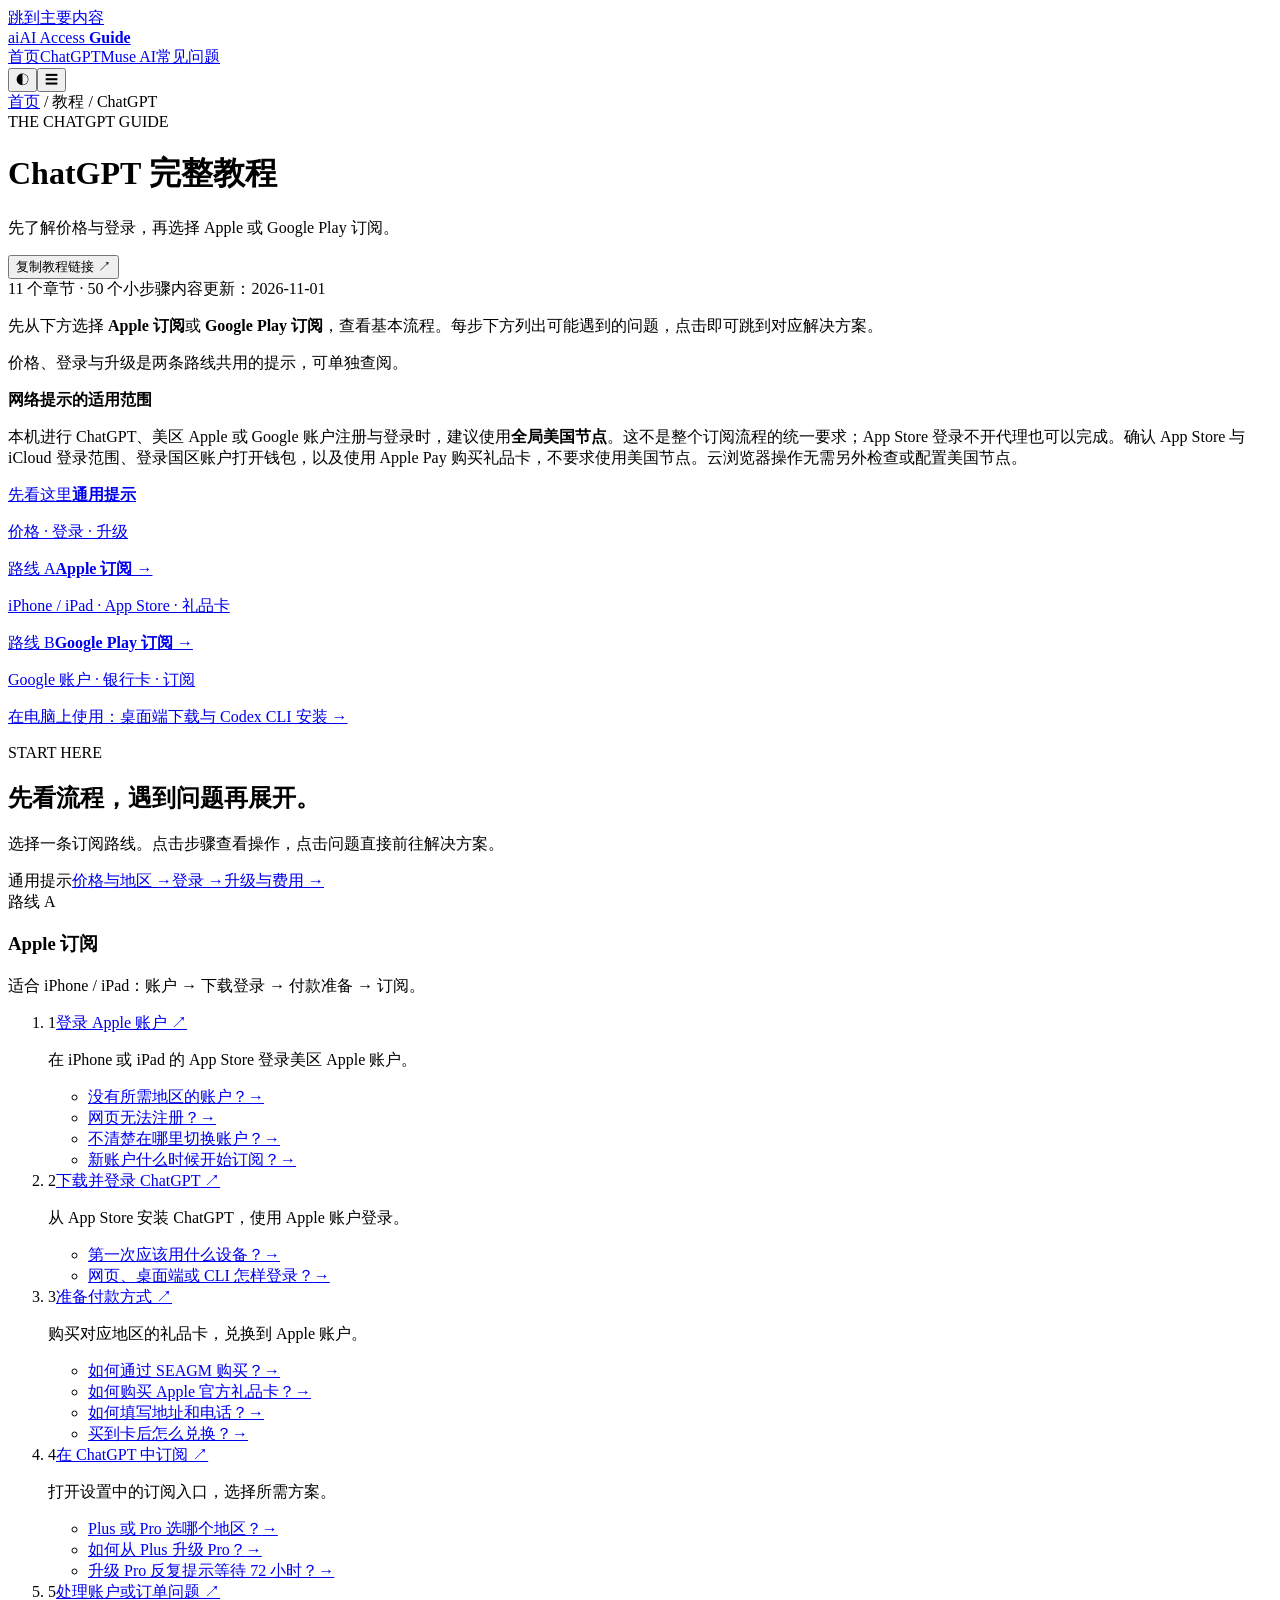
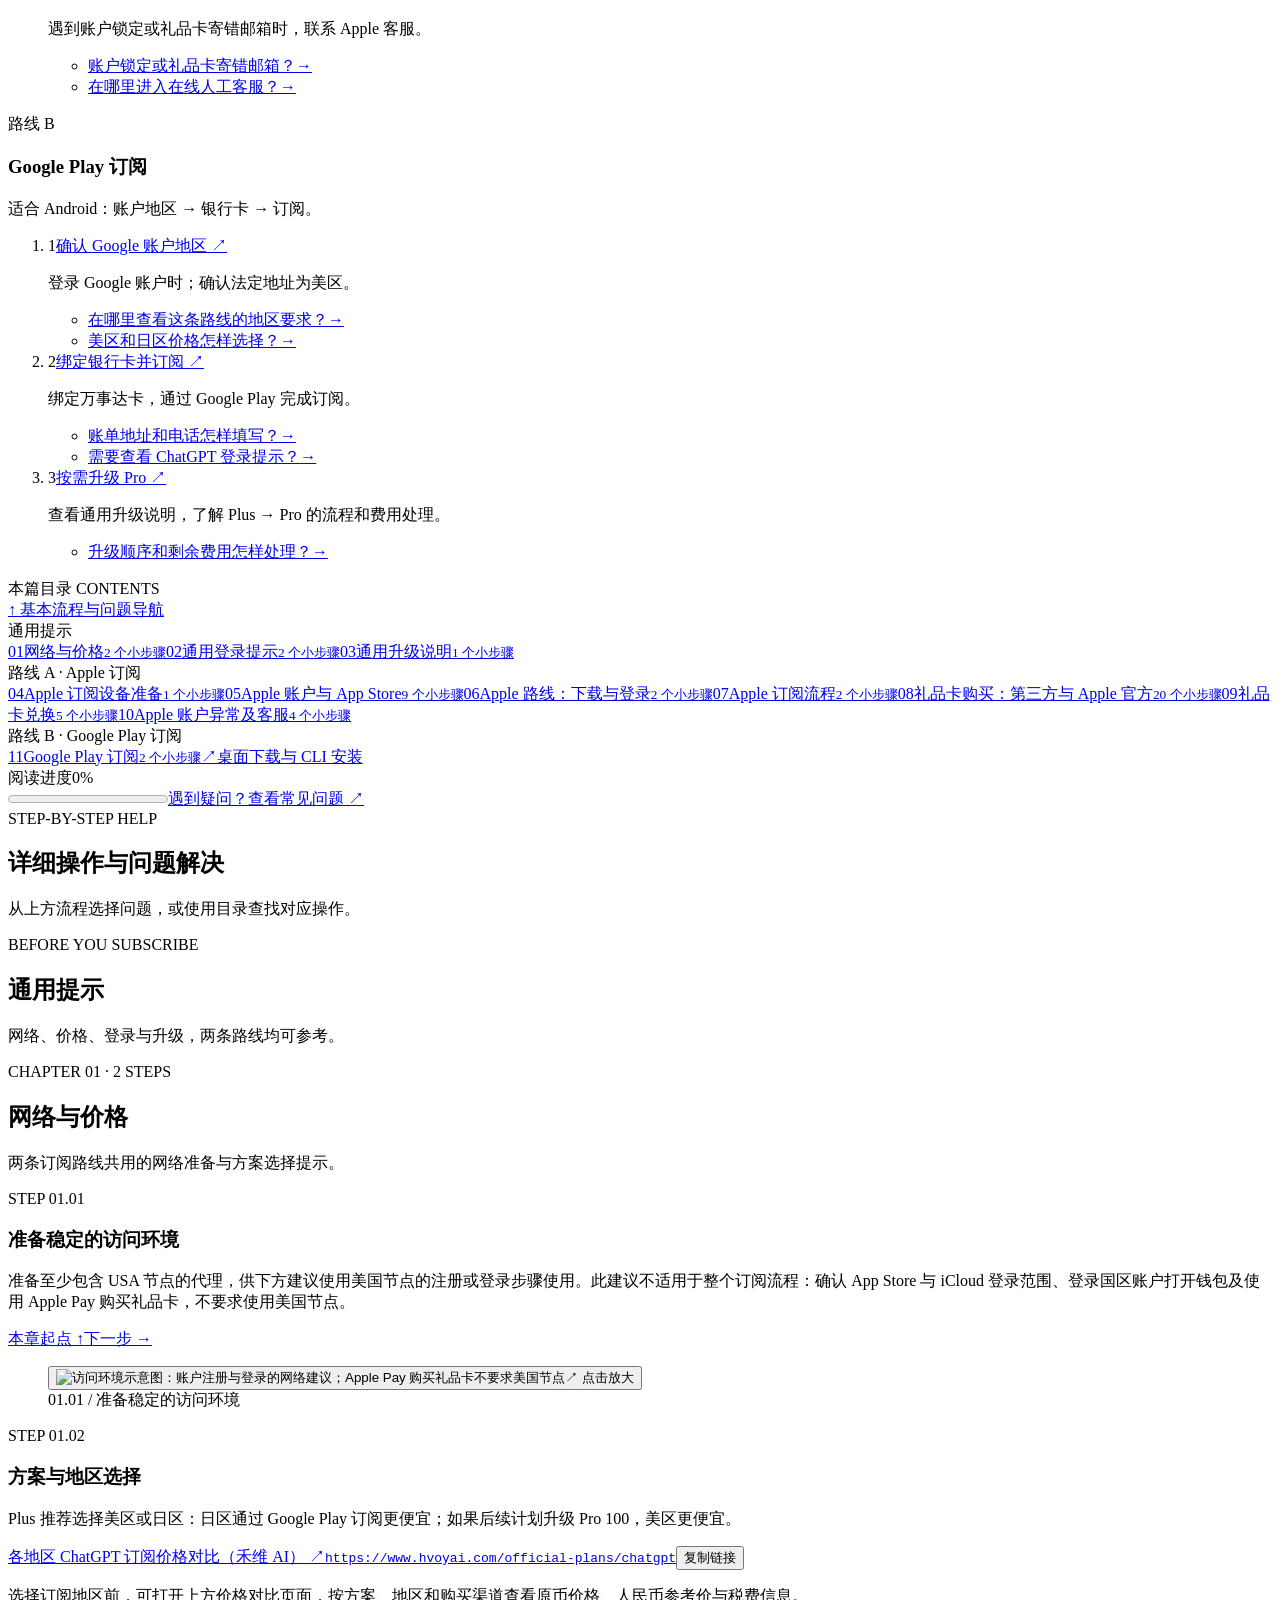
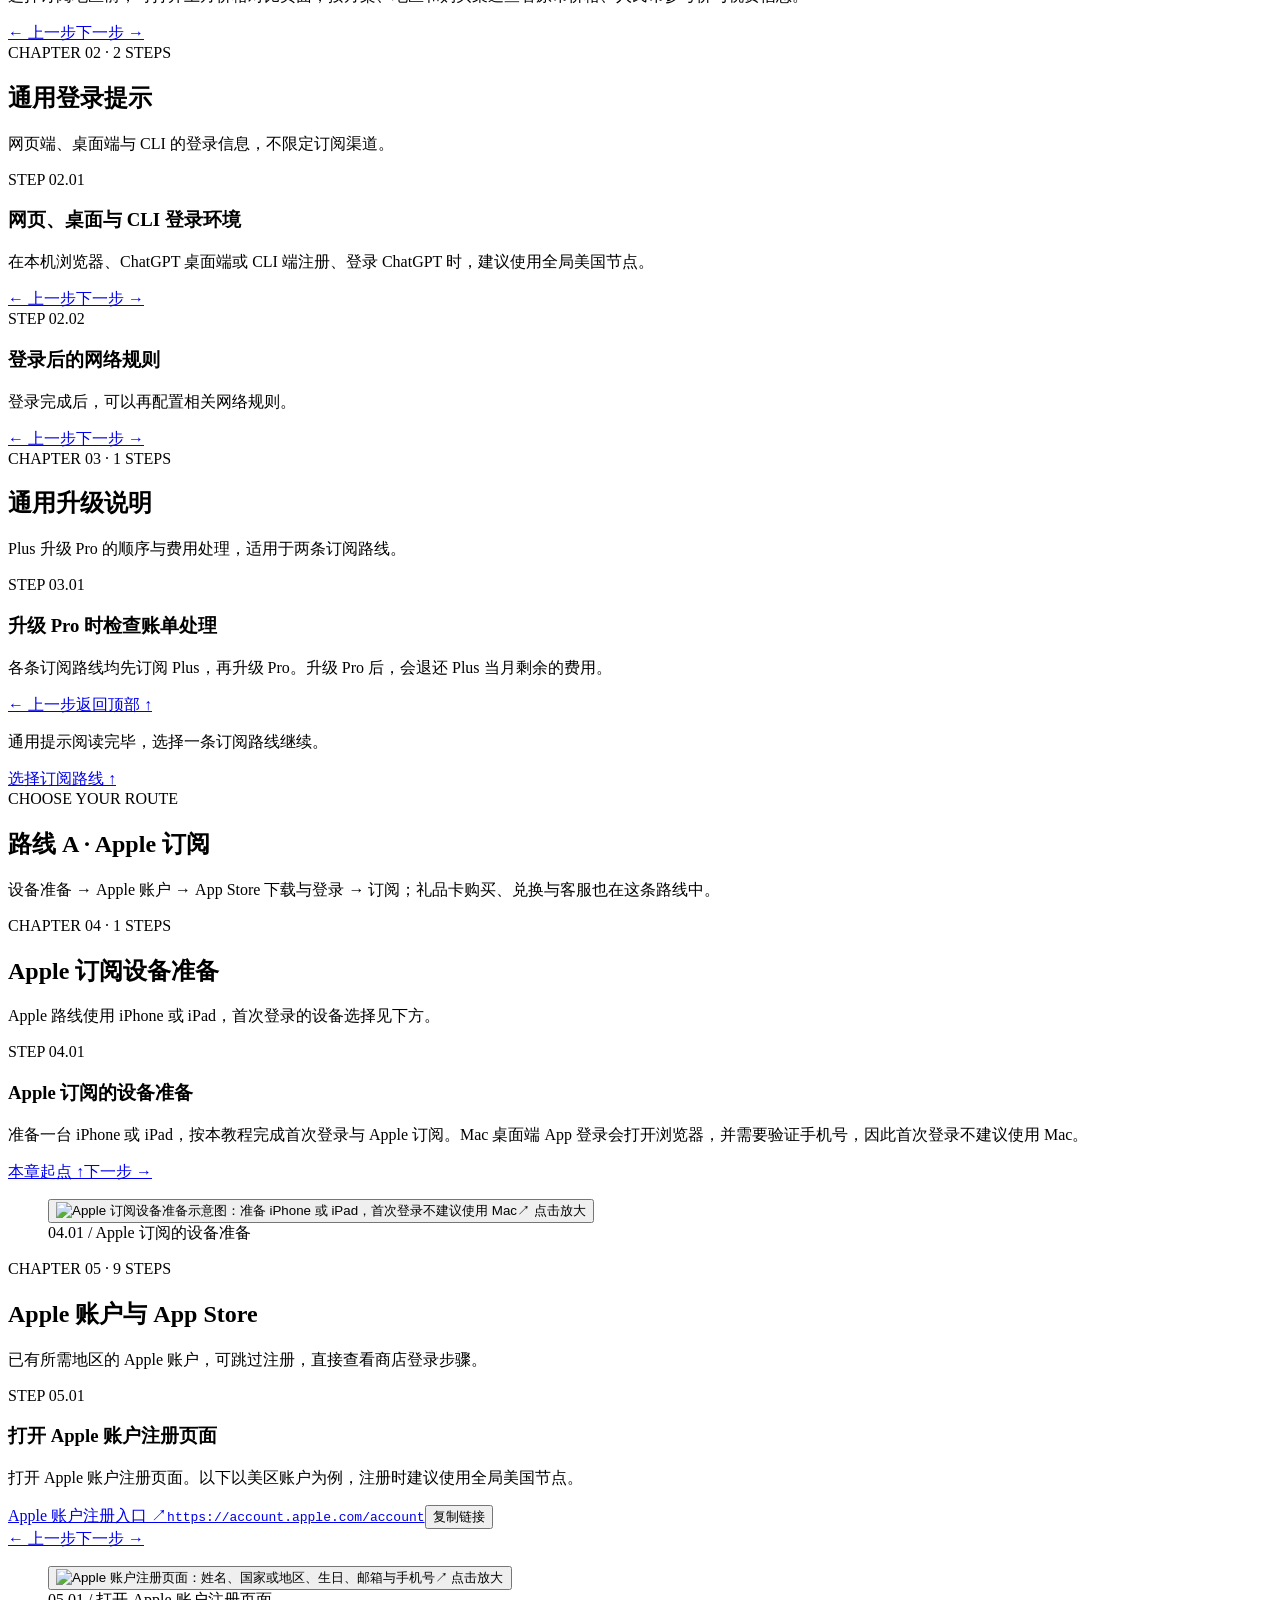
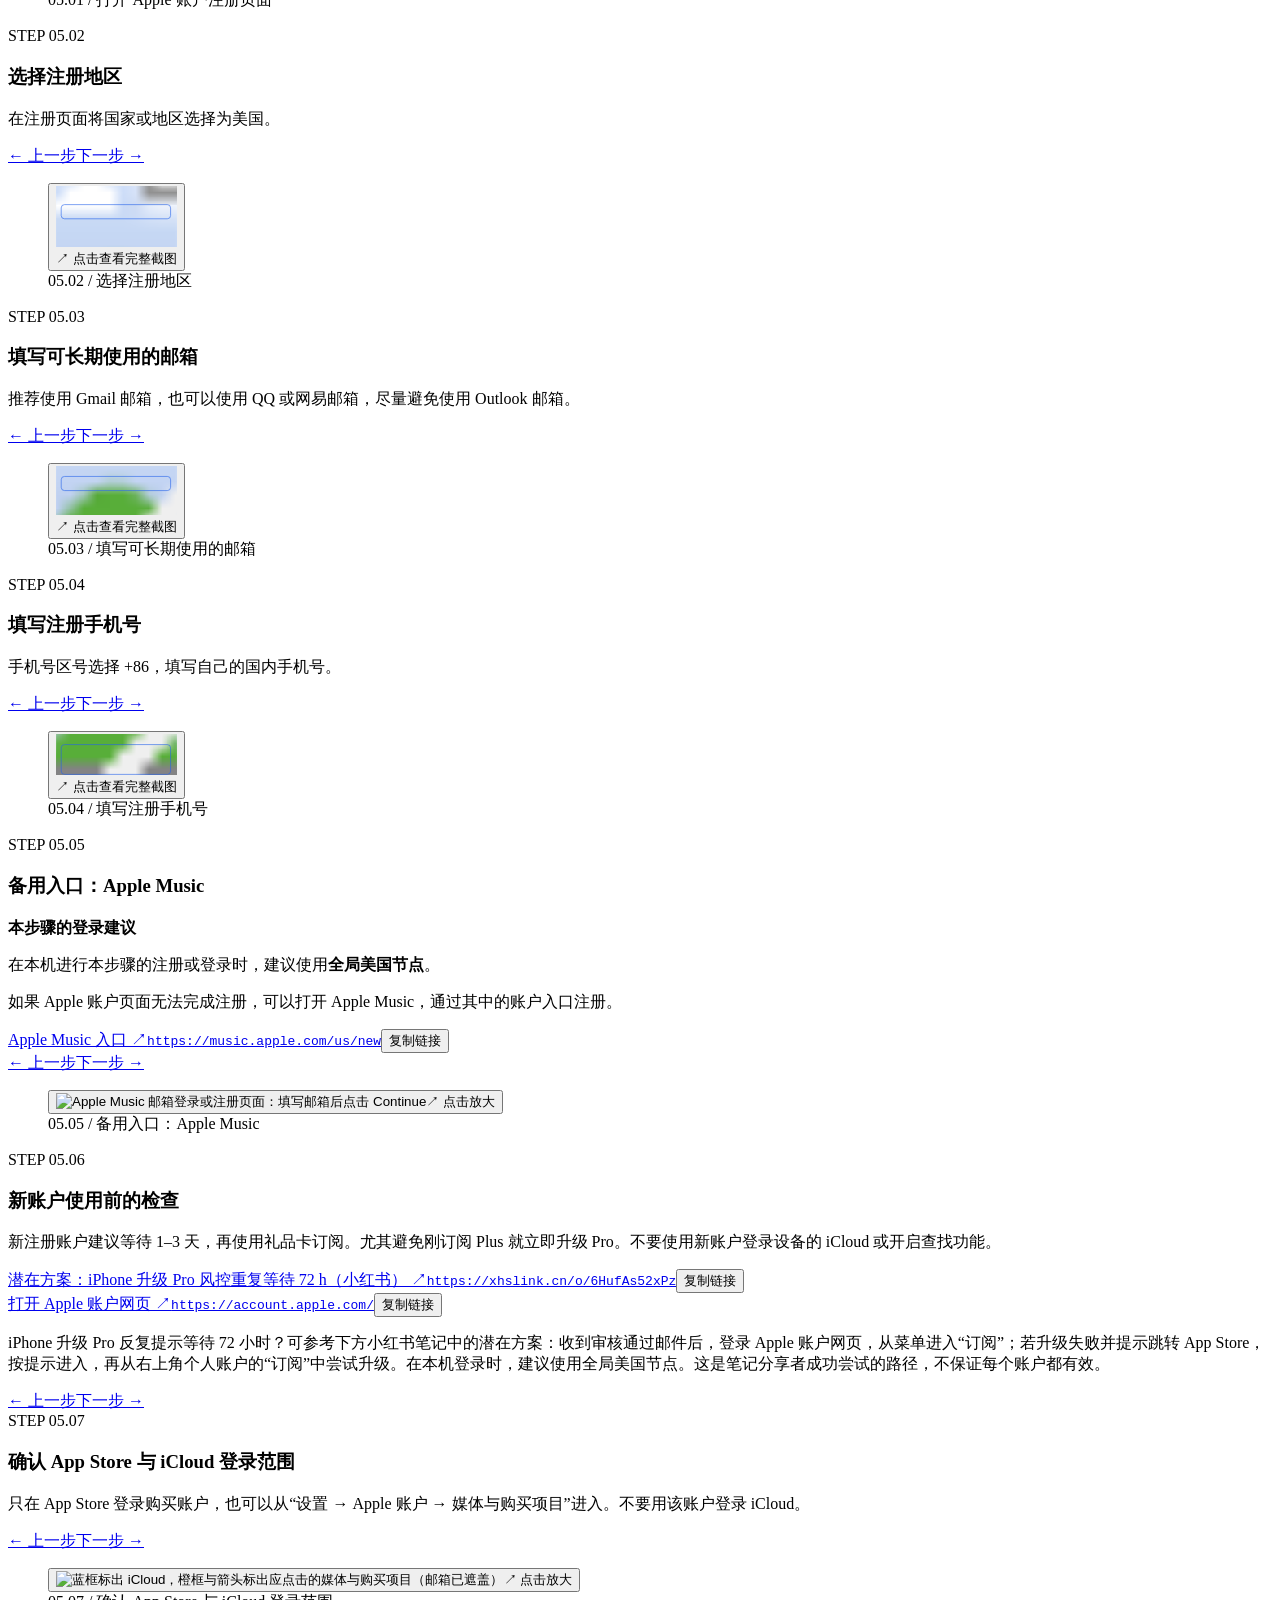
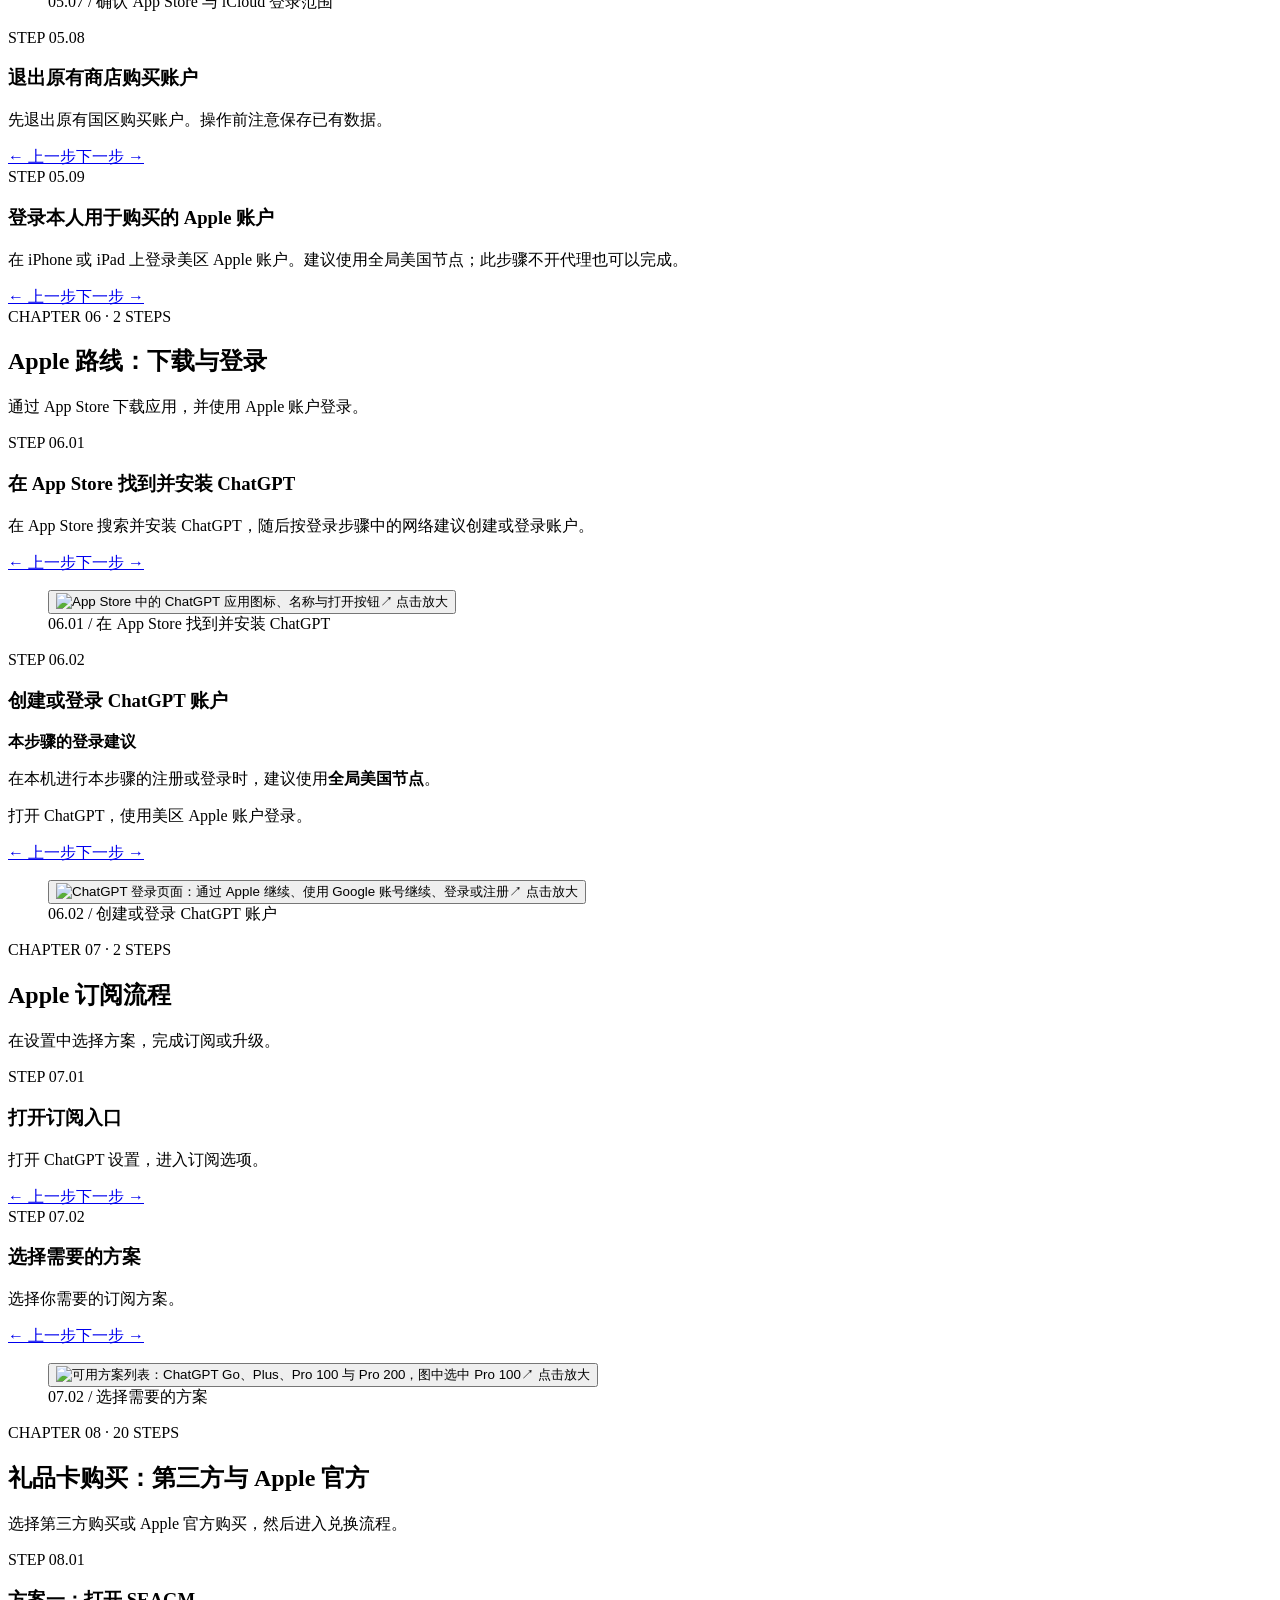
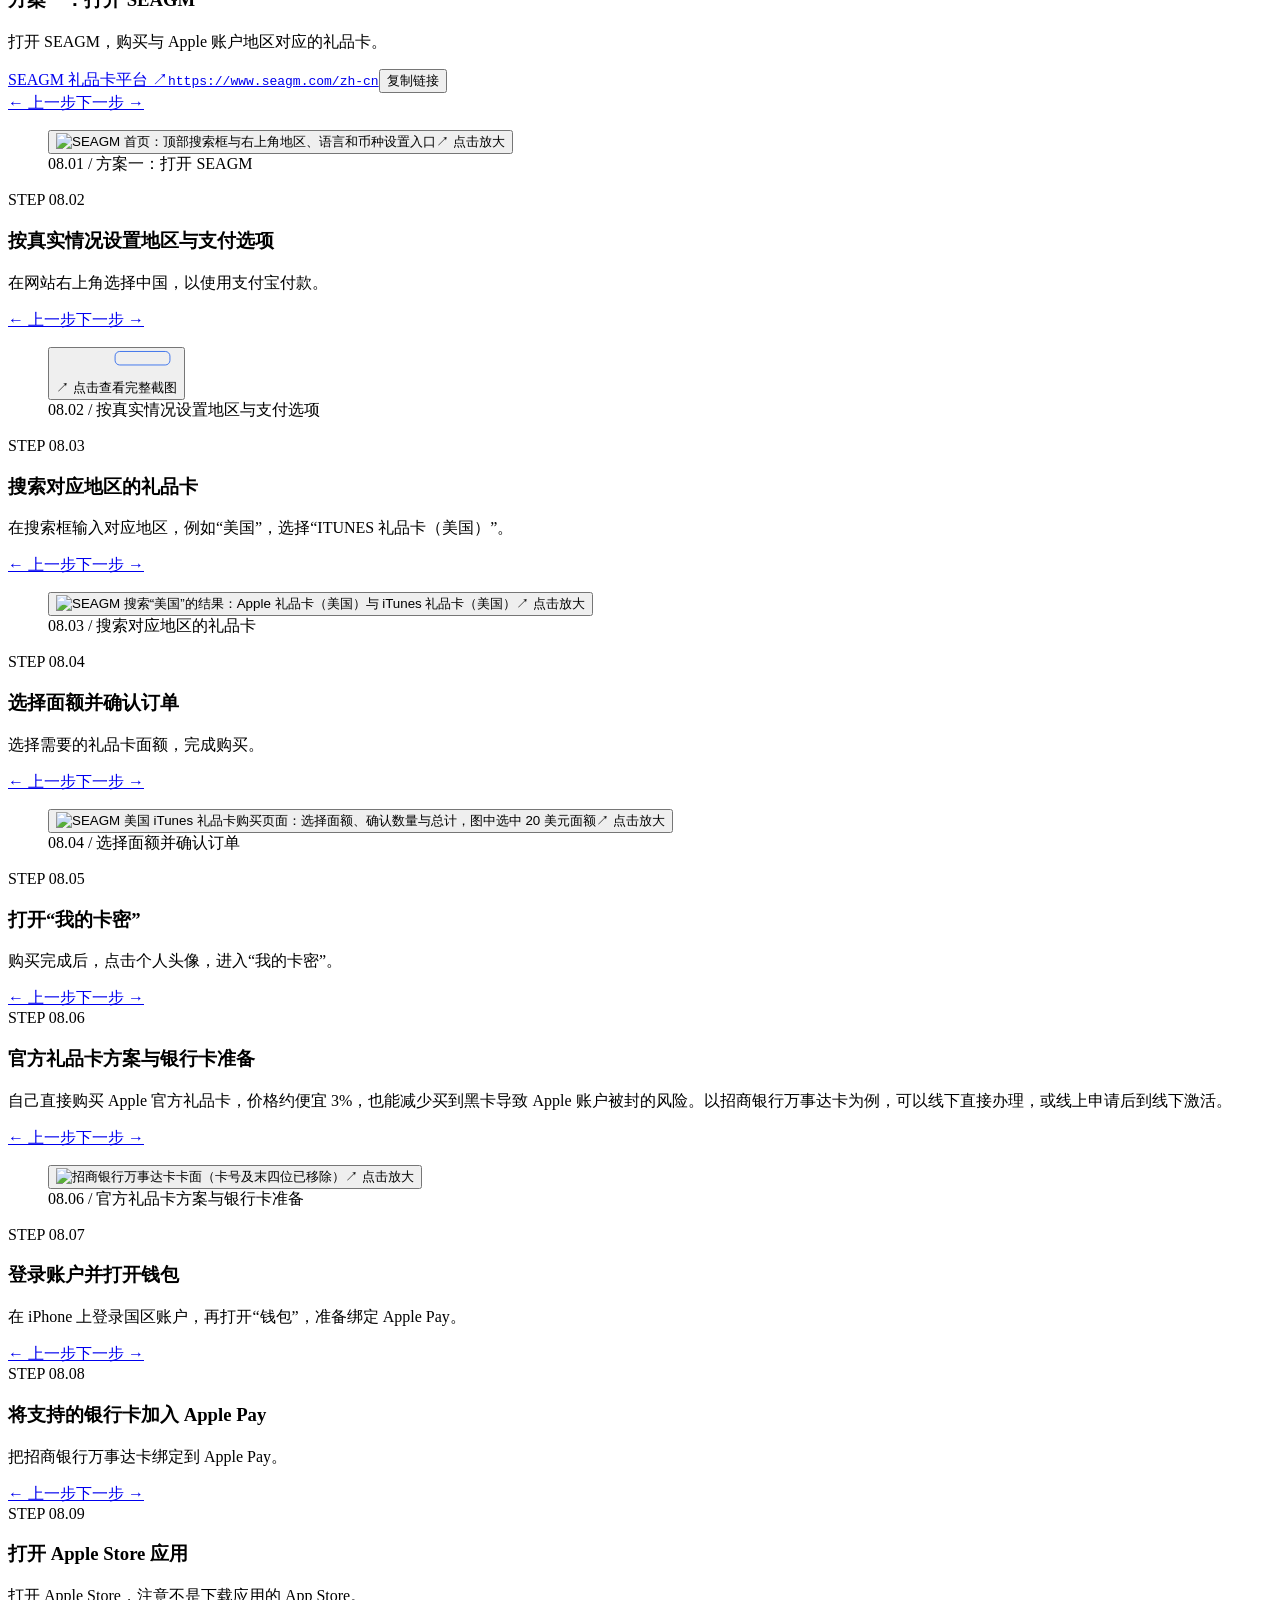
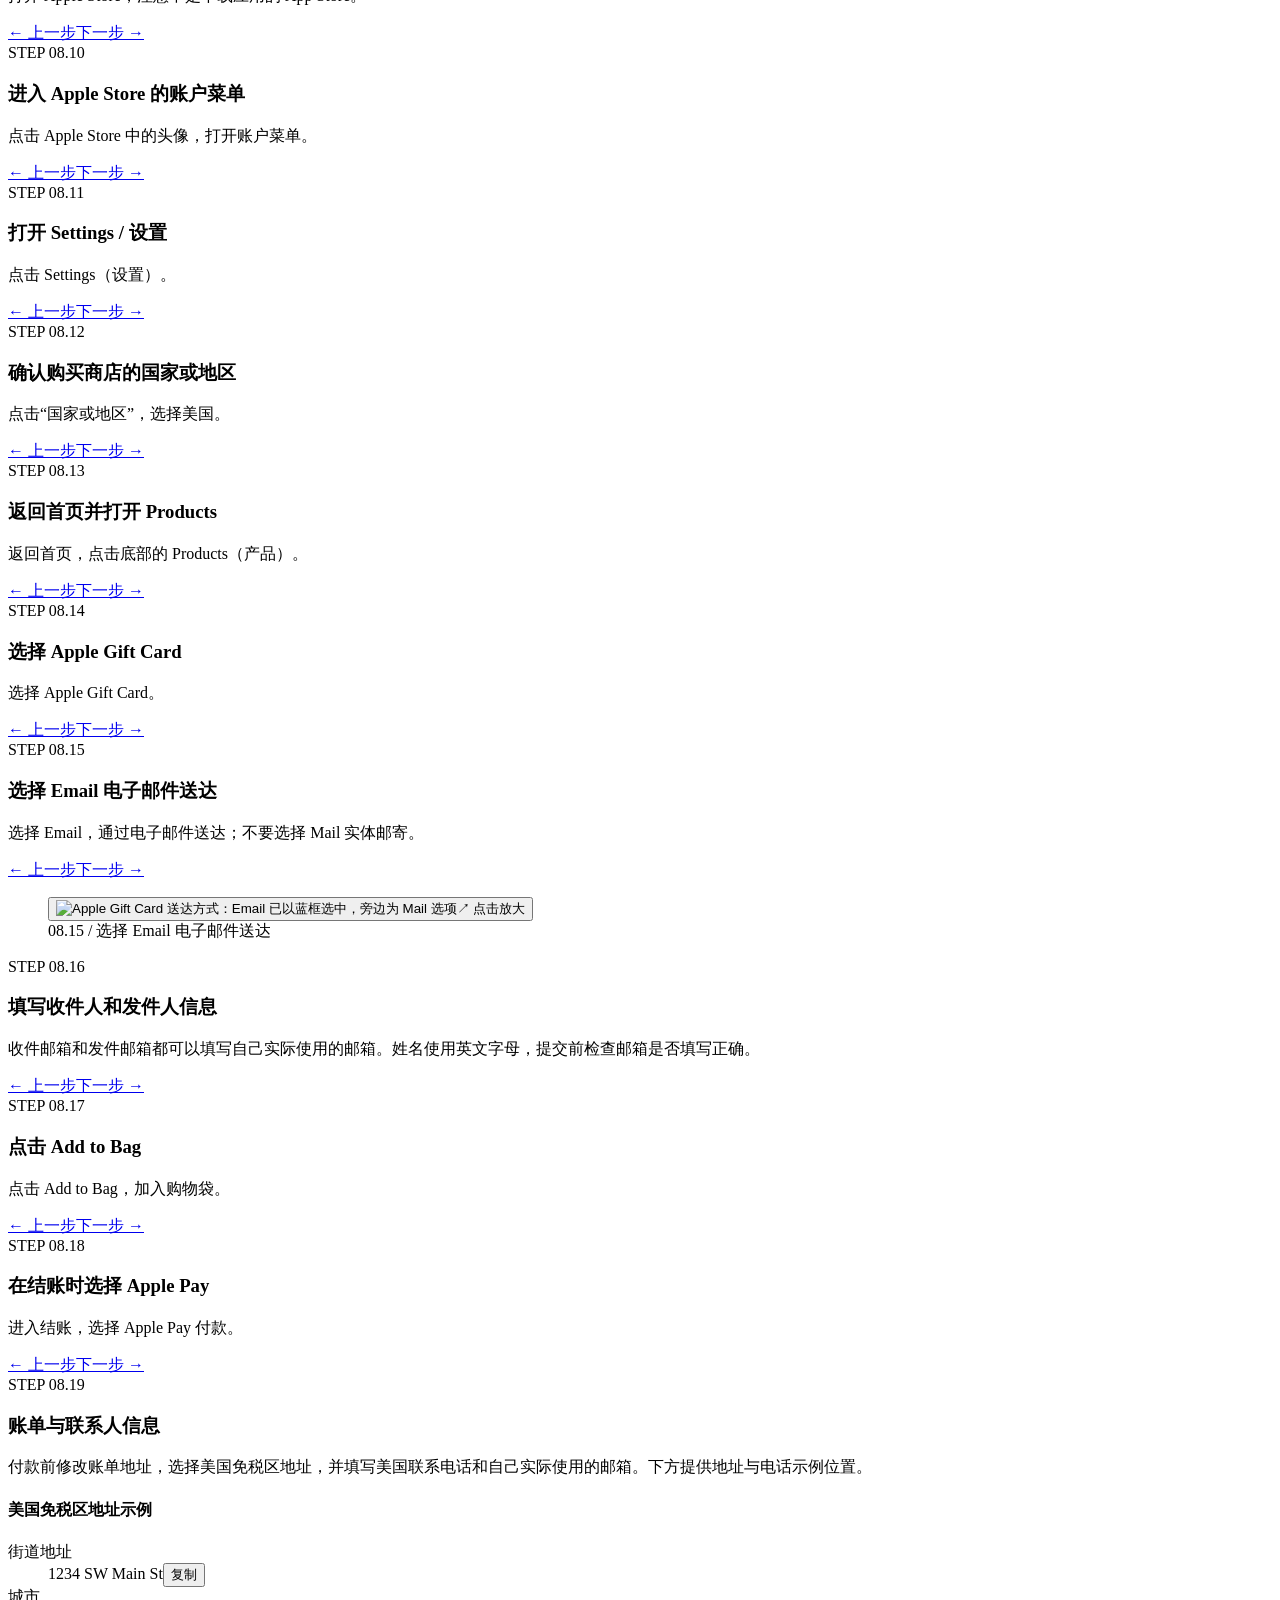
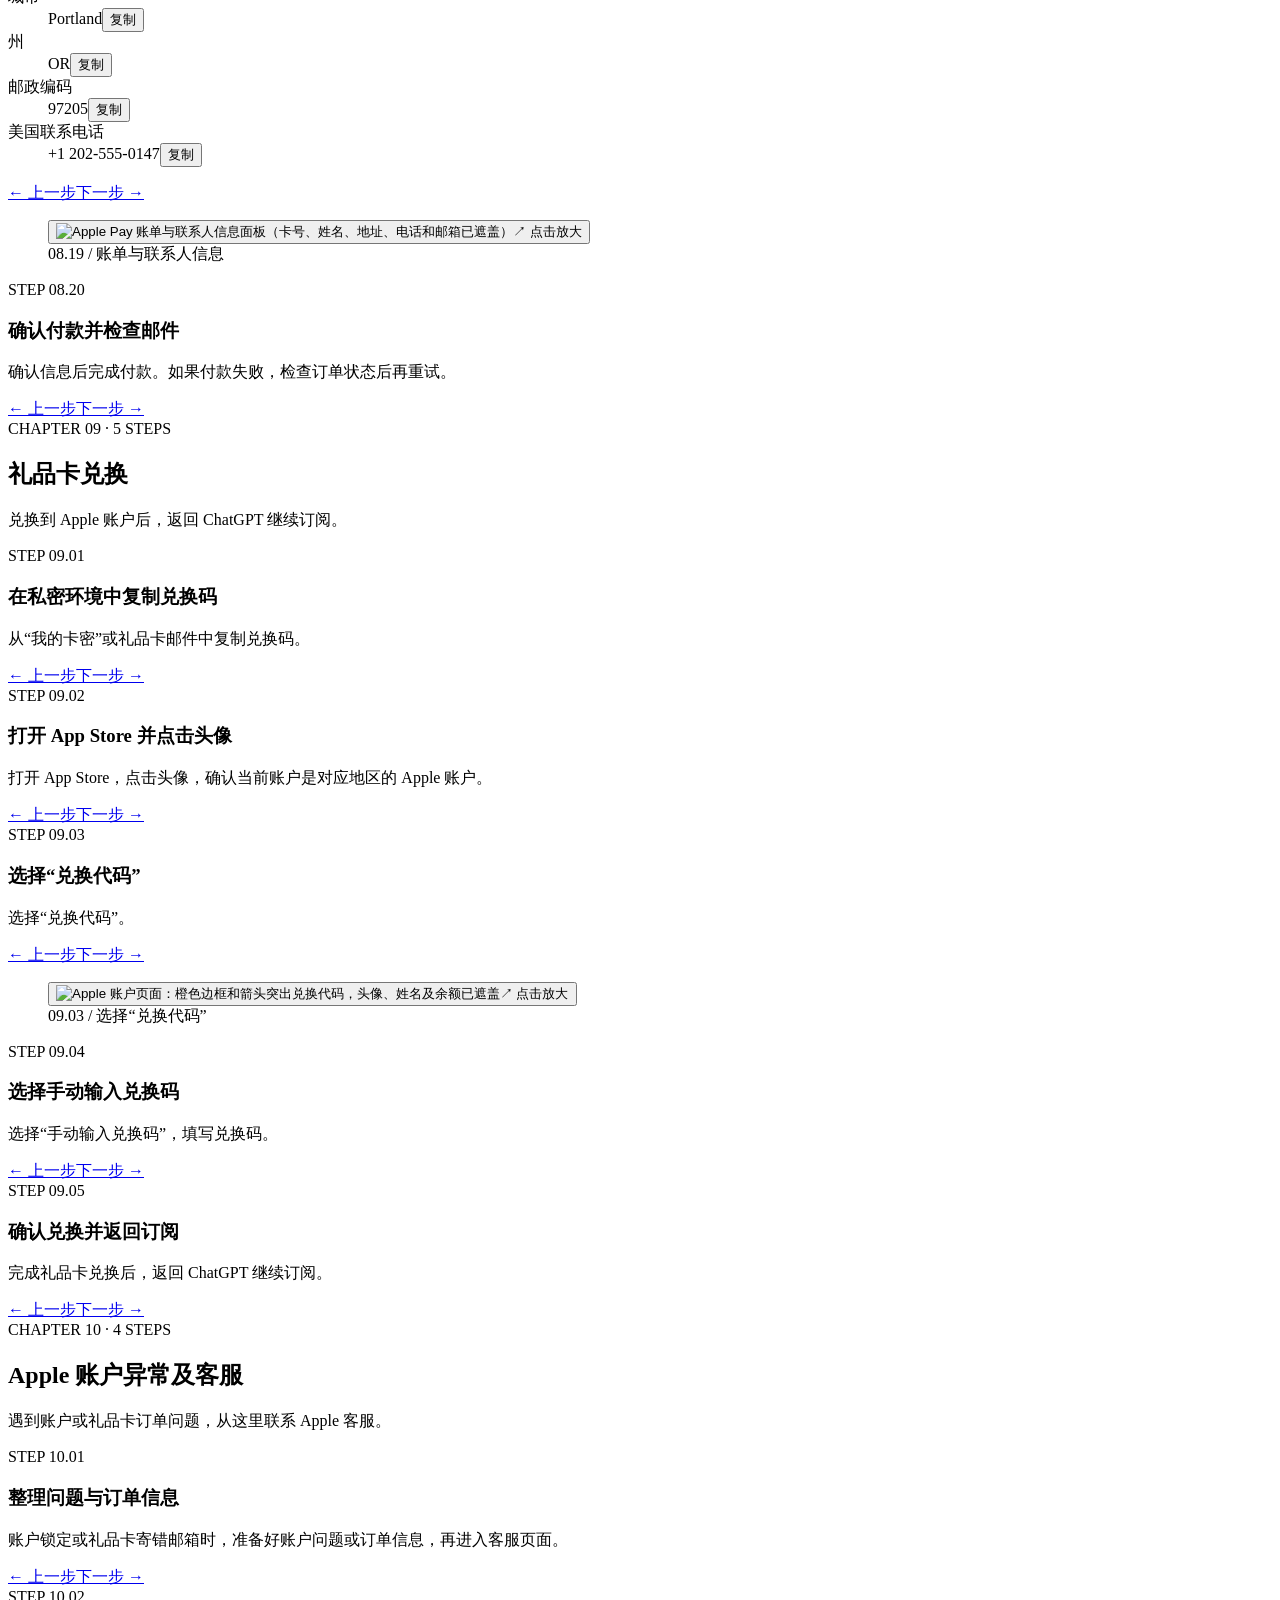
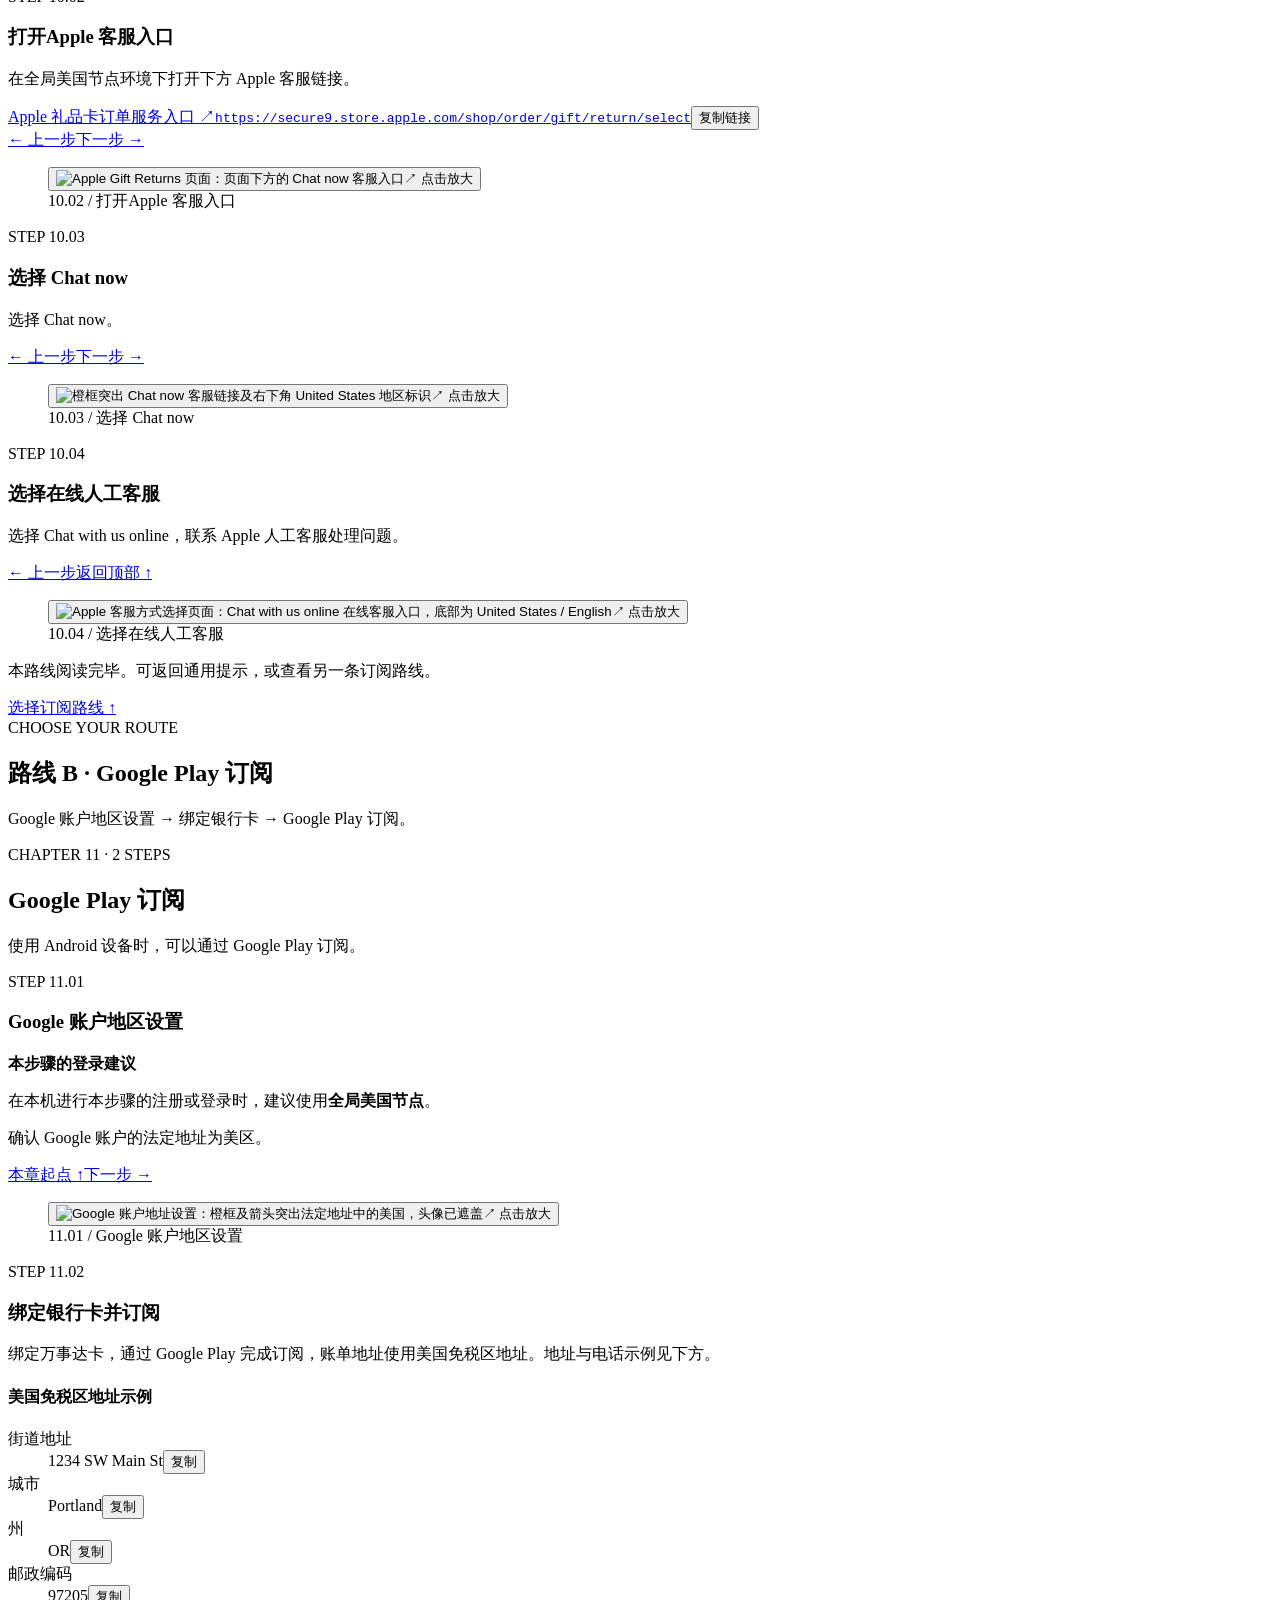
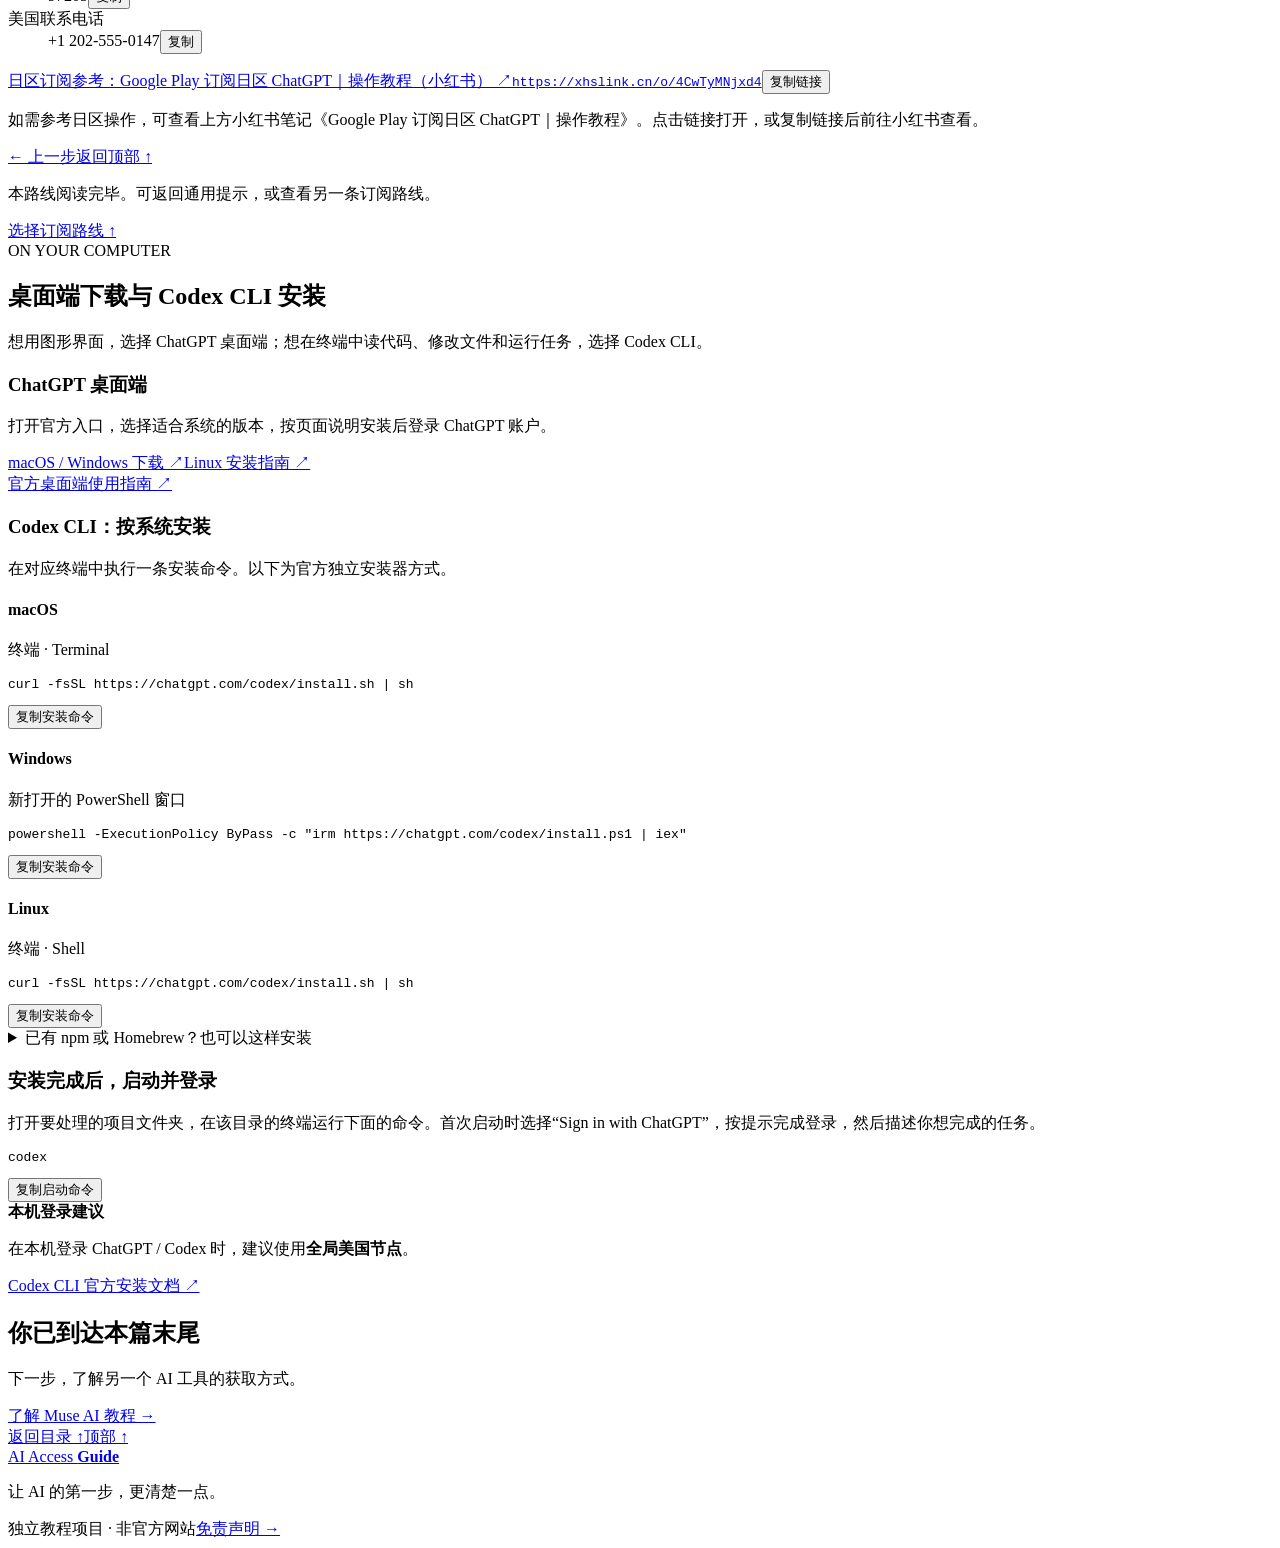
==== commit a8b4d21f: "Restore styles and clarify network guidance" ====
--- a/docs/chatgpt/index.html
+++ b/docs/chatgpt/index.html
@@ -1,3 +1,3 @@
-<!DOCTYPE html><html lang="zh-CN"><head><meta charset="UTF-8"><meta name="viewport" content="width=device-width, initial-scale=1"><title>ChatGPT 完整教程 · AI Access Guide</title><meta name="description" content="ChatGPT 图文教程：先了解价格与登录，再选择 Apple 或 Google Play 订阅。 11 个章节、50 个分步说明，账户准备、注册与订阅，按步骤完成。"><meta name="color-scheme" content="light dark"><meta property="og:title" content="ChatGPT 完整教程"><meta property="og:description" content="ChatGPT 图文教程：先了解价格与登录，再选择 Apple 或 Google Play 订阅。 11 个章节、50 个分步说明，账户准备、注册与订阅，按步骤完成。"><meta property="og:type" content="website"><link rel="icon" href="/favicon.svg"><script>try { document.documentElement.dataset.theme = localStorage.getItem('theme') || (matchMedia('(prefers-color-scheme: dark)').matches ? 'dark' : 'light'); } catch { document.documentElement.dataset.theme = 'light'; }</script><link rel="stylesheet" href="/_astro/_tutorial_.B2oIsrhX.css"></head><body id="top"><a class="skip" href="#main">跳到主要内容</a><header class="header"><div class="header-inner"><a class="brand" href="/" aria-label="AI Access Guide 首页"><span class="brand-mark">a<span>i</span></span><span>AI Access <b>Guide</b></span></a><nav class="desktop-nav" aria-label="主导航"><a href="/">首页</a><a href="/chatgpt/" aria-current="page">ChatGPT</a><a href="/muse-ai/">Muse AI</a><a href="/faq/">常见问题</a></nav><div class="header-actions"><button id="theme-toggle" class="icon-button" aria-label="切换明暗主题" title="切换明暗主题">◐</button><button id="menu-toggle" class="icon-button mobile-only" aria-label="打开导航菜单" aria-controls="mobile-nav" aria-expanded="false">☰</button></div></div><nav id="mobile-nav" aria-label="移动导航" hidden><a href="/">首页</a><a href="/chatgpt/" aria-current="page">ChatGPT</a><a href="/muse-ai/">Muse AI</a><a href="/faq/">常见问题</a></nav></header> <main id="main"> <div class="container tutorial-heading"><a class="breadcrumb" href="/">首页</a><span class="breadcrumb"> / 教程 / ChatGPT</span><div class="tutorial-title-row"><div><span class="eyebrow">THE CHATGPT GUIDE</span><h1>ChatGPT 完整教程</h1><p>先了解价格与登录，再选择 Apple 或 Google Play 订阅。</p></div><button class="button secondary" data-copy="page">复制教程链接 ↗</button></div><div class="tutorial-meta"><span>11 个章节 · 50 个小步骤</span><span>内容更新：2026-11-01</span></div><div class="intro-note"><p>先从下方选择 <strong>Apple 订阅</strong>或 <strong>Google Play 订阅</strong>，查看基本流程。每步下方列出可能遇到的问题，点击即可跳到对应解决方案。</p>
+<!DOCTYPE html><html lang="zh-CN"><head><meta charset="UTF-8"><meta name="viewport" content="width=device-width, initial-scale=1"><title>ChatGPT 完整教程 · AI Access Guide</title><meta name="description" content="ChatGPT 图文教程：先了解价格与登录，再选择 Apple 或 Google Play 订阅。 11 个章节、50 个分步说明，账户准备、注册与订阅，按步骤完成。"><meta name="color-scheme" content="light dark"><meta property="og:title" content="ChatGPT 完整教程"><meta property="og:description" content="ChatGPT 图文教程：先了解价格与登录，再选择 Apple 或 Google Play 订阅。 11 个章节、50 个分步说明，账户准备、注册与订阅，按步骤完成。"><meta property="og:type" content="website"><link rel="icon" href="/favicon.svg"><script>try { document.documentElement.dataset.theme = localStorage.getItem('theme') || (matchMedia('(prefers-color-scheme: dark)').matches ? 'dark' : 'light'); } catch { document.documentElement.dataset.theme = 'light'; }</script><link rel="stylesheet" href="/_astro/_tutorial_.7f0tq3Ht.css"></head><body id="top"><a class="skip" href="#main">跳到主要内容</a><header class="header"><div class="header-inner"><a class="brand" href="/" aria-label="AI Access Guide 首页"><span class="brand-mark">a<span>i</span></span><span>AI Access <b>Guide</b></span></a><nav class="desktop-nav" aria-label="主导航"><a href="/">首页</a><a href="/chatgpt/" aria-current="page">ChatGPT</a><a href="/muse-ai/">Muse AI</a><a href="/faq/">常见问题</a></nav><div class="header-actions"><button id="theme-toggle" class="icon-button" aria-label="切换明暗主题" title="切换明暗主题">◐</button><button id="menu-toggle" class="icon-button mobile-only" aria-label="打开导航菜单" aria-controls="mobile-nav" aria-expanded="false">☰</button></div></div><nav id="mobile-nav" aria-label="移动导航" hidden><a href="/">首页</a><a href="/chatgpt/" aria-current="page">ChatGPT</a><a href="/muse-ai/">Muse AI</a><a href="/faq/">常见问题</a></nav></header> <main id="main"> <div class="container tutorial-heading"><a class="breadcrumb" href="/">首页</a><span class="breadcrumb"> / 教程 / ChatGPT</span><div class="tutorial-title-row"><div><span class="eyebrow">THE CHATGPT GUIDE</span><h1>ChatGPT 完整教程</h1><p>先了解价格与登录，再选择 Apple 或 Google Play 订阅。</p></div><button class="button secondary" data-copy="page">复制教程链接 ↗</button></div><div class="tutorial-meta"><span>11 个章节 · 50 个小步骤</span><span>内容更新：2026-11-01</span></div><div class="intro-note"><p>先从下方选择 <strong>Apple 订阅</strong>或 <strong>Google Play 订阅</strong>，查看基本流程。每步下方列出可能遇到的问题，点击即可跳到对应解决方案。</p>
 <p>价格、登录与升级是两条路线共用的提示，可单独查阅。</p>
-<aside class="network-hint"><strong>网络准备 · 登录前必看</strong><p>ChatGPT 及美区 Apple 账户注册、登录时，网络环境最好为<strong>全局美国节点</strong>。App Store 与 iCloud 登录范围确认、登录国区账户打开钱包，以及使用 Apple Pay 购买礼品卡，不要求使用美国节点。</p></aside></div> <nav class="route-picker" id="choose-route" aria-label="选择订阅路线"><a href="#common-tips"><span>先看这里</span><strong>通用提示</strong><p>价格 · 登录 · 升级</p></a><a href="#apple-flow"><span>路线 A</span><strong>Apple 订阅 →</strong><p>iPhone / iPad · App Store · 礼品卡</p></a><a href="#google-flow"><span>路线 B</span><strong>Google Play 订阅 →</strong><p>Google 账户 · 银行卡 · 订阅</p></a></nav> <p class="download-shortcut"><a href="#desktop-install">在电脑上使用：桌面端下载与 Codex CLI 安装 →</a></p> <section class="subscription-overview" id="basic-routes" aria-label="订阅基本流程与问题导航"> <div class="flow-intro"><span class="eyebrow">START HERE</span><h2>先看流程，遇到问题再展开。</h2><p>选择一条订阅路线。点击步骤查看操作，点击问题直接前往解决方案。</p><div class="common-shortcuts"><span>通用提示</span><a href="#preparation-plan">价格与地区 →</a><a href="#questions">登录 →</a><a href="#plan-upgrade">升级与费用 →</a></div></div> <div class="flow-columns"><section class="flow-route" id="apple-flow"><header><span class="eyebrow">路线 A</span><h3>Apple 订阅</h3><p>适合 iPhone / iPad：账户 → 下载登录 → 付款准备 → 订阅。</p></header><ol><li><div class="flow-step-heading"><span class="flow-number">1</span><a href="#apple-account-signin">登录 Apple 账户<span aria-hidden="true"> ↗</span></a></div><p>在 iPhone 或 iPad 的 App Store 登录美区 Apple 账户，网络环境最好为全局美国节点。</p><ul class="flow-questions" aria-label="登录 Apple 账户常见问题"><li><a href="#apple-account-open-create"><span>没有所需地区的账户？</span><span aria-hidden="true">→</span></a></li><li><a href="#apple-account-music"><span>网页无法注册？</span><span aria-hidden="true">→</span></a></li><li><a href="#apple-account-media"><span>不清楚在哪里切换账户？</span><span aria-hidden="true">→</span></a></li><li><a href="#apple-account-new-account"><span>新账户什么时候开始订阅？</span><span aria-hidden="true">→</span></a></li></ul></li><li><div class="flow-step-heading"><span class="flow-number">2</span><a href="#registration">下载并登录 ChatGPT<span aria-hidden="true"> ↗</span></a></div><p>从 App Store 安装 ChatGPT，使用 Apple 账户登录，网络环境最好为全局美国节点。</p><ul class="flow-questions" aria-label="下载并登录 ChatGPT常见问题"><li><a href="#preparation-device"><span>第一次应该用什么设备？</span><span aria-hidden="true">→</span></a></li><li><a href="#questions"><span>网页、桌面端或 CLI 怎样登录？</span><span aria-hidden="true">→</span></a></li></ul></li><li><div class="flow-step-heading"><span class="flow-number">3</span><a href="#gift-cards">准备付款方式<span aria-hidden="true"> ↗</span></a></div><p>购买对应地区的礼品卡，兑换到 Apple 账户。</p><ul class="flow-questions" aria-label="准备付款方式常见问题"><li><a href="#gift-cards-seagm-open"><span>如何通过 SEAGM 购买？</span><span aria-hidden="true">→</span></a></li><li><a href="#gift-cards-card-support"><span>如何购买 Apple 官方礼品卡？</span><span aria-hidden="true">→</span></a></li><li><a href="#gift-cards-billing"><span>如何填写地址和电话？</span><span aria-hidden="true">→</span></a></li><li><a href="#redeem"><span>买到卡后怎么兑换？</span><span aria-hidden="true">→</span></a></li></ul></li><li><div class="flow-step-heading"><span class="flow-number">4</span><a href="#apple-subscription">在 ChatGPT 中订阅<span aria-hidden="true"> ↗</span></a></div><p>打开设置中的订阅入口，选择所需方案。</p><ul class="flow-questions" aria-label="在 ChatGPT 中订阅常见问题"><li><a href="#preparation-plan"><span>Plus 或 Pro 选哪个地区？</span><span aria-hidden="true">→</span></a></li><li><a href="#plan-upgrade"><span>如何从 Plus 升级 Pro？</span><span aria-hidden="true">→</span></a></li><li><a href="#apple-account-new-account"><span>升级 Pro 反复提示等待 72 小时？</span><span aria-hidden="true">→</span></a></li></ul></li><li><div class="flow-step-heading"><span class="flow-number">5</span><a href="#apple-support">处理账户或订单问题<span aria-hidden="true"> ↗</span></a></div><p>遇到账户锁定或礼品卡寄错邮箱时，联系 Apple 客服。</p><ul class="flow-questions" aria-label="处理账户或订单问题常见问题"><li><a href="#apple-support"><span>账户锁定或礼品卡寄错邮箱？</span><span aria-hidden="true">→</span></a></li><li><a href="#apple-support-original-link"><span>在哪里进入在线人工客服？</span><span aria-hidden="true">→</span></a></li></ul></li></ol></section><section class="flow-route" id="google-flow"><header><span class="eyebrow">路线 B</span><h3>Google Play 订阅</h3><p>适合 Android：账户地区 → 银行卡 → 订阅。</p></header><ol><li><div class="flow-step-heading"><span class="flow-number">1</span><a href="#google-play-country">确认 Google 账户地区<span aria-hidden="true"> ↗</span></a></div><p>登录 Google 账户时，网络环境最好为全局美国节点；确认法定地址为美区。</p><ul class="flow-questions" aria-label="确认 Google 账户地区常见问题"><li><a href="#google-play-country"><span>在哪里查看这条路线的地区要求？</span><span aria-hidden="true">→</span></a></li><li><a href="#preparation-plan"><span>美区和日区价格怎样选择？</span><span aria-hidden="true">→</span></a></li></ul></li><li><div class="flow-step-heading"><span class="flow-number">2</span><a href="#google-play-payment">绑定银行卡并订阅<span aria-hidden="true"> ↗</span></a></div><p>绑定万事达卡，通过 Google Play 完成订阅。</p><ul class="flow-questions" aria-label="绑定银行卡并订阅常见问题"><li><a href="#google-play-payment"><span>账单地址和电话怎样填写？</span><span aria-hidden="true">→</span></a></li><li><a href="#questions"><span>需要查看 ChatGPT 登录提示？</span><span aria-hidden="true">→</span></a></li></ul></li><li><div class="flow-step-heading"><span class="flow-number">3</span><a href="#plan-upgrade">按需升级 Pro<span aria-hidden="true"> ↗</span></a></div><p>查看通用升级说明，了解 Plus → Pro 的流程和费用处理。</p><ul class="flow-questions" aria-label="按需升级 Pro常见问题"><li><a href="#plan-upgrade"><span>升级顺序和剩余费用怎样处理？</span><span aria-hidden="true">→</span></a></li></ul></li></ol></section></div> </section> </div> <div class="container tutorial-layout"><aside class="toc" id="tutorial-contents"><div class="toc-title">本篇目录 <span>CONTENTS</span></div><nav aria-label="教程目录"><a class="back-to-flow" href="#basic-routes">↑ 基本流程与问题导航</a><div class="toc-group">通用提示</div><a href="#preparation"><span>01</span><span class="toc-name">网络与价格<small>2 个小步骤</small></span></a><a href="#questions"><span>02</span><span class="toc-name">通用登录提示<small>2 个小步骤</small></span></a><a href="#plan-upgrade"><span>03</span><span class="toc-name">通用升级说明<small>1 个小步骤</small></span></a><div class="toc-group">路线 A · Apple 订阅</div><a href="#apple-device"><span>04</span><span class="toc-name">Apple 订阅设备准备<small>1 个小步骤</small></span></a><a href="#apple-account"><span>05</span><span class="toc-name">Apple 账户与 App Store<small>9 个小步骤</small></span></a><a href="#registration"><span>06</span><span class="toc-name">Apple 路线：下载与登录<small>2 个小步骤</small></span></a><a href="#apple-subscription"><span>07</span><span class="toc-name">Apple 订阅流程<small>2 个小步骤</small></span></a><a href="#gift-cards"><span>08</span><span class="toc-name">礼品卡购买：第三方与 Apple 官方<small>20 个小步骤</small></span></a><a href="#redeem"><span>09</span><span class="toc-name">礼品卡兑换<small>5 个小步骤</small></span></a><a href="#apple-support"><span>10</span><span class="toc-name">Apple 账户异常及客服<small>4 个小步骤</small></span></a><div class="toc-group">路线 B · Google Play 订阅</div><a href="#google-play"><span>11</span><span class="toc-name">Google Play 订阅<small>2 个小步骤</small></span></a><a href="#desktop-install"><span>↗</span><span class="toc-name">桌面下载与 CLI 安装</span></a></nav><div class="reading-label"><label for="reading-progress">阅读进度</label><span id="progress-label">0%</span></div><progress id="reading-progress" max="100" value="0">0%</progress><a class="toc-help" href="/faq/">遇到疑问？查看常见问题 ↗</a></aside><div class="steps"> <div class="solutions-heading"><span class="eyebrow">STEP-BY-STEP HELP</span><h2>详细操作与问题解决</h2><p>从上方流程选择问题，或使用目录查找对应操作。</p></div> <div class="tutorial-route" id="common-tips" data-route="common"> <header class="route-heading"><span class="eyebrow">BEFORE YOU SUBSCRIBE</span><h2>通用提示</h2><p>网络、价格、登录与升级，两条路线均可参考。</p></header> <section class="tutorial-chapter" id="preparation" data-chapter><header class="chapter-heading"><span class="eyebrow">CHAPTER 01 · 2 STEPS</span><h2>网络与价格</h2><p>两条订阅路线共用的网络准备与方案选择提示。</p></header><article class="tutorial-step" id="preparation-network" data-step data-section="preparation" data-status="experience"> <div class="step-copy"> <div class="step-top"><span class="step-number">STEP 01.01</span></div> <h3>准备稳定的访问环境</h3> <aside class="network-hint" aria-label="登录网络提示"><strong>登录前检查网络</strong><p>网络环境最好为<strong>全局美国节点</strong>，再进行账户注册或登录。</p></aside> <p>准备至少包含 USA 节点的代理。Apple 路线建议使用全局美国节点完成后续操作。</p>     <nav class="step-nav" aria-label="准备稳定的访问环境步骤导航"><a href="#preparation">本章起点 ↑</a><a href="#preparation-plan">下一步 →</a></nav> </div> <figure> <button class="image-trigger" data-image="/images/tutorials/chatgpt/01-02-network.png" data-caption="访问环境示意图：准备包含 USA 节点的代理，Apple 路线建议使用全局美国节点" aria-label="放大图片：准备稳定的访问环境"><img src="/images/tutorials/chatgpt/01-02-network.png" alt="访问环境示意图：准备包含 USA 节点的代理，Apple 路线建议使用全局美国节点" width="1536" height="1024" loading="lazy" decoding="async"><span>↗ 点击放大</span></button> <figcaption>01.01 / 准备稳定的访问环境</figcaption> </figure> </article><article class="tutorial-step" id="preparation-plan" data-step data-text-only="true" data-section="preparation" data-status="pending"> <div class="step-copy"> <div class="step-top"><span class="step-number">STEP 01.02</span></div> <h3>方案与地区选择</h3>  <p>Plus 推荐选择美区或日区：日区通过 Google Play 订阅更便宜；如果后续计划升级 Pro 100，美区更便宜。</p>   <div class="original-links"><div class="original-link"><a href="https://www.hvoyai.com/official-plans/chatgpt" target="_blank" rel="noopener noreferrer"><span>各地区 ChatGPT 订阅价格对比（禾维 AI） ↗</span><code>https://www.hvoyai.com/official-plans/chatgpt</code></a><button class="copy-small" data-copy="https://www.hvoyai.com/official-plans/chatgpt" aria-label="复制各地区 ChatGPT 订阅价格对比（禾维 AI）">复制链接</button></div></div> <aside class="note"><p>选择订阅地区前，可打开上方价格对比页面，按方案、地区和购买渠道查看原币价格、人民币参考价与税费信息。</p></aside> <nav class="step-nav" aria-label="方案与地区选择步骤导航"><a href="#preparation-network">← 上一步</a><a href="#questions-web">下一步 →</a></nav> </div>  </article></section><section class="tutorial-chapter" id="questions" data-chapter><header class="chapter-heading"><span class="eyebrow">CHAPTER 02 · 2 STEPS</span><h2>通用登录提示</h2><p>网页端、桌面端与 CLI 的登录信息，不限定订阅渠道。</p></header><article class="tutorial-step" id="questions-web" data-step data-text-only="true" data-section="questions" data-status="experience"> <div class="step-copy"> <div class="step-top"><span class="step-number">STEP 02.01</span></div> <h3>网页、桌面与 CLI 登录环境</h3> <aside class="network-hint" aria-label="登录网络提示"><strong>登录前检查网络</strong><p>网络环境最好为<strong>全局美国节点</strong>，再进行账户注册或登录。</p></aside> <p>网页端、ChatGPT 桌面端和 CLI 端登录时，尽量使用全局美国节点。</p>     <nav class="step-nav" aria-label="网页、桌面与 CLI 登录环境步骤导航"><a href="#preparation-plan">← 上一步</a><a href="#questions-desktop">下一步 →</a></nav> </div>  </article><article class="tutorial-step" id="questions-desktop" data-step data-text-only="true" data-section="questions" data-status="experience"> <div class="step-copy"> <div class="step-top"><span class="step-number">STEP 02.02</span></div> <h3>登录后的网络规则</h3> <aside class="network-hint" aria-label="登录网络提示"><strong>登录前检查网络</strong><p>网络环境最好为<strong>全局美国节点</strong>，再进行账户注册或登录。</p></aside> <p>登录完成后，可以再配置相关网络规则。</p>     <nav class="step-nav" aria-label="登录后的网络规则步骤导航"><a href="#questions-web">← 上一步</a><a href="#apple-subscription-upgrade">下一步 →</a></nav> </div>  </article></section><section class="tutorial-chapter" id="plan-upgrade" data-chapter><header class="chapter-heading"><span class="eyebrow">CHAPTER 03 · 1 STEPS</span><h2>通用升级说明</h2><p>Plus 升级 Pro 的顺序与费用处理，适用于两条订阅路线。</p></header><article class="tutorial-step" id="apple-subscription-upgrade" data-step data-text-only="true" data-section="plan-upgrade" data-status="pending"> <div class="step-copy"> <div class="step-top"><span class="step-number">STEP 03.01</span></div> <h3>升级 Pro 时检查账单处理</h3>  <p>各条订阅路线均先订阅 Plus，再升级 Pro。升级 Pro 后，会退还 Plus 当月剩余的费用。</p>     <nav class="step-nav" aria-label="升级 Pro 时检查账单处理步骤导航"><a href="#questions-desktop">← 上一步</a><a href="#top">返回顶部 ↑</a></nav> </div>  </article></section> <div class="route-end"><p>通用提示阅读完毕，选择一条订阅路线继续。</p><a href="#choose-route">选择订阅路线 ↑</a></div> </div><div class="tutorial-route" id="apple-route" data-route="apple"> <header class="route-heading"><span class="eyebrow">CHOOSE YOUR ROUTE</span><h2>路线 A · Apple 订阅</h2><p>设备准备 → Apple 账户 → App Store 下载与登录 → 订阅；礼品卡购买、兑换与客服也在这条路线中。</p></header> <section class="tutorial-chapter" id="apple-device" data-chapter><header class="chapter-heading"><span class="eyebrow">CHAPTER 04 · 1 STEPS</span><h2>Apple 订阅设备准备</h2><p>Apple 路线使用 iPhone 或 iPad，首次登录的设备选择见下方。</p></header><article class="tutorial-step" id="preparation-device" data-step data-section="apple-device" data-status="experience"> <div class="step-copy"> <div class="step-top"><span class="step-number">STEP 04.01</span></div> <h3>Apple 订阅的设备准备</h3> <aside class="network-hint" aria-label="登录网络提示"><strong>登录前检查网络</strong><p>网络环境最好为<strong>全局美国节点</strong>，再进行账户注册或登录。</p></aside> <p>准备一台 iPhone 或 iPad，按本教程完成首次登录与 Apple 订阅。Mac 桌面端 App 登录会打开浏览器，并需要验证手机号，因此首次登录不建议使用 Mac。</p>     <nav class="step-nav" aria-label="Apple 订阅的设备准备步骤导航"><a href="#apple-device">本章起点 ↑</a><a href="#apple-account-open-create">下一步 →</a></nav> </div> <figure> <button class="image-trigger" data-image="/images/tutorials/chatgpt/01-01-device.png" data-caption="Apple 订阅设备准备示意图：准备 iPhone 或 iPad，首次登录不建议使用 Mac" aria-label="放大图片：Apple 订阅的设备准备"><img src="/images/tutorials/chatgpt/01-01-device.png" alt="Apple 订阅设备准备示意图：准备 iPhone 或 iPad，首次登录不建议使用 Mac" width="1536" height="1024" loading="lazy" decoding="async"><span>↗ 点击放大</span></button> <figcaption>04.01 / Apple 订阅的设备准备</figcaption> </figure> </article></section><section class="tutorial-chapter" id="apple-account" data-chapter><header class="chapter-heading"><span class="eyebrow">CHAPTER 05 · 9 STEPS</span><h2>Apple 账户与 App Store</h2><p>已有所需地区的 Apple 账户，可跳过注册，直接查看商店登录步骤。</p></header><article class="tutorial-step" id="apple-account-open-create" data-step data-section="apple-account" data-status="experience"> <div class="step-copy"> <div class="step-top"><span class="step-number">STEP 05.01</span></div> <h3>打开 Apple 账户注册页面</h3> <aside class="network-hint" aria-label="登录网络提示"><strong>登录前检查网络</strong><p>网络环境最好为<strong>全局美国节点</strong>，再进行账户注册或登录。</p></aside> <p>打开 Apple 账户注册页面。以下以美区账户为例，建议在全局美国节点环境下操作。</p>   <div class="original-links"><div class="original-link"><a href="https://account.apple.com/account" target="_blank" rel="noopener noreferrer"><span>Apple 账户注册入口 ↗</span><code>https://account.apple.com/account</code></a><button class="copy-small" data-copy="https://account.apple.com/account" aria-label="复制Apple 账户注册入口">复制链接</button></div></div>  <nav class="step-nav" aria-label="打开 Apple 账户注册页面步骤导航"><a href="#preparation-device">← 上一步</a><a href="#apple-account-country">下一步 →</a></nav> </div> <figure> <button class="image-trigger" data-image="/images/tutorials/chatgpt/02-01-open-create.png" data-caption="Apple 账户注册页面：姓名、国家或地区、生日、邮箱与手机号" aria-label="放大图片：打开 Apple 账户注册页面"><img src="/images/tutorials/chatgpt/02-01-open-create.png" alt="Apple 账户注册页面：姓名、国家或地区、生日、邮箱与手机号" width="1586" height="1398" loading="lazy" decoding="async"><span>↗ 点击放大</span></button> <figcaption>05.01 / 打开 Apple 账户注册页面</figcaption> </figure> </article><article class="tutorial-step" id="apple-account-country" data-step data-section="apple-account" data-status="experience"> <div class="step-copy"> <div class="step-top"><span class="step-number">STEP 05.02</span></div> <h3>选择注册地区</h3> <aside class="network-hint" aria-label="登录网络提示"><strong>登录前检查网络</strong><p>网络环境最好为<strong>全局美国节点</strong>，再进行账户注册或登录。</p></aside> <p>在注册页面将国家或地区选择为美国。</p>     <nav class="step-nav" aria-label="选择注册地区步骤导航"><a href="#apple-account-open-create">← 上一步</a><a href="#apple-account-email">下一步 →</a></nav> </div> <figure> <button class="image-trigger" data-image="/images/tutorials/chatgpt/02-01-open-create.png" data-caption="选择国家或地区：United States" aria-label="放大图片：选择注册地区"><svg class="focused-screenshot" viewBox="390 350 810 410" role="img" aria-label="选择国家或地区：United States"><image href="/images/tutorials/chatgpt/02-01-open-create.png" width="1586" height="1398"></image><rect x="425" y="475" width="734" height="95" rx="22" fill="none" stroke="#2563eb" stroke-width="4"></rect></svg><span>↗ 点击查看完整截图</span></button> <figcaption>05.02 / 选择注册地区</figcaption> </figure> </article><article class="tutorial-step" id="apple-account-email" data-step data-section="apple-account" data-status="experience"> <div class="step-copy"> <div class="step-top"><span class="step-number">STEP 05.03</span></div> <h3>填写可长期使用的邮箱</h3> <aside class="network-hint" aria-label="登录网络提示"><strong>登录前检查网络</strong><p>网络环境最好为<strong>全局美国节点</strong>，再进行账户注册或登录。</p></aside> <p>推荐使用 Gmail 邮箱，也可以使用 QQ 或网易邮箱，尽量避免使用 Outlook 邮箱。</p>     <nav class="step-nav" aria-label="填写可长期使用的邮箱步骤导航"><a href="#apple-account-country">← 上一步</a><a href="#apple-account-phone">下一步 →</a></nav> </div> <figure> <button class="image-trigger" data-image="/images/tutorials/chatgpt/02-01-open-create.png" data-caption="填写可长期使用的邮箱" aria-label="放大图片：填写可长期使用的邮箱"><svg class="focused-screenshot" viewBox="390 725 810 325" role="img" aria-label="填写可长期使用的邮箱"><image href="/images/tutorials/chatgpt/02-01-open-create.png" width="1586" height="1398"></image><rect x="425" y="795" width="734" height="95" rx="22" fill="none" stroke="#2563eb" stroke-width="4"></rect></svg><span>↗ 点击查看完整截图</span></button> <figcaption>05.03 / 填写可长期使用的邮箱</figcaption> </figure> </article><article class="tutorial-step" id="apple-account-phone" data-step data-section="apple-account" data-status="experience"> <div class="step-copy"> <div class="step-top"><span class="step-number">STEP 05.04</span></div> <h3>填写注册手机号</h3> <aside class="network-hint" aria-label="登录网络提示"><strong>登录前检查网络</strong><p>网络环境最好为<strong>全局美国节点</strong>，再进行账户注册或登录。</p></aside> <p>手机号区号选择 +86，填写自己的国内手机号。</p>     <nav class="step-nav" aria-label="填写注册手机号步骤导航"><a href="#apple-account-email">← 上一步</a><a href="#apple-account-music">下一步 →</a></nav> </div> <figure> <button class="image-trigger" data-image="/images/tutorials/chatgpt/02-01-open-create.png" data-caption="选择电话区号并填写手机号" aria-label="放大图片：填写注册手机号"><svg class="focused-screenshot" viewBox="390 1120 810 278" role="img" aria-label="选择电话区号并填写手机号"><image href="/images/tutorials/chatgpt/02-01-open-create.png" width="1586" height="1398"></image><rect x="425" y="1191" width="734" height="200" rx="22" fill="none" stroke="#2563eb" stroke-width="4"></rect></svg><span>↗ 点击查看完整截图</span></button> <figcaption>05.04 / 填写注册手机号</figcaption> </figure> </article><article class="tutorial-step" id="apple-account-music" data-step data-section="apple-account" data-status="experience"> <div class="step-copy"> <div class="step-top"><span class="step-number">STEP 05.05</span></div> <h3>备用入口：Apple Music</h3> <aside class="network-hint" aria-label="登录网络提示"><strong>登录前检查网络</strong><p>网络环境最好为<strong>全局美国节点</strong>，再进行账户注册或登录。</p></aside> <p>如果 Apple 账户页面无法完成注册，可以打开 Apple Music，通过其中的账户入口注册。</p>   <div class="original-links"><div class="original-link"><a href="https://music.apple.com/us/new" target="_blank" rel="noopener noreferrer"><span>Apple Music 入口 ↗</span><code>https://music.apple.com/us/new</code></a><button class="copy-small" data-copy="https://music.apple.com/us/new" aria-label="复制Apple Music 入口">复制链接</button></div></div>  <nav class="step-nav" aria-label="备用入口：Apple Music步骤导航"><a href="#apple-account-phone">← 上一步</a><a href="#apple-account-new-account">下一步 →</a></nav> </div> <figure> <button class="image-trigger" data-image="/images/tutorials/chatgpt/02-05-music.png" data-caption="Apple Music 邮箱登录或注册页面：填写邮箱后点击 Continue" aria-label="放大图片：备用入口：Apple Music"><img src="/images/tutorials/chatgpt/02-05-music.png" alt="Apple Music 邮箱登录或注册页面：填写邮箱后点击 Continue" width="1584" height="1112" loading="lazy" decoding="async"><span>↗ 点击放大</span></button> <figcaption>05.05 / 备用入口：Apple Music</figcaption> </figure> </article><article class="tutorial-step" id="apple-account-new-account" data-step data-text-only="true" data-section="apple-account" data-status="experience"> <div class="step-copy"> <div class="step-top"><span class="step-number">STEP 05.06</span></div> <h3>新账户使用前的检查</h3> <aside class="network-hint" aria-label="登录网络提示"><strong>登录前检查网络</strong><p>网络环境最好为<strong>全局美国节点</strong>，再进行账户注册或登录。</p></aside> <p>新注册账户建议等待 1–3 天，再使用礼品卡订阅。尤其避免刚订阅 Plus 就立即升级 Pro。不要使用新账户登录设备的 iCloud 或开启查找功能。</p>   <div class="original-links"><div class="original-link"><a href="https://xhslink.cn/o/6HufAs52xPz" target="_blank" rel="noopener noreferrer"><span>潜在方案：iPhone 升级 Pro 风控重复等待 72 h（小红书） ↗</span><code>https://xhslink.cn/o/6HufAs52xPz</code></a><button class="copy-small" data-copy="https://xhslink.cn/o/6HufAs52xPz" aria-label="复制潜在方案：iPhone 升级 Pro 风控重复等待 72 h（小红书）">复制链接</button></div><div class="original-link"><a href="https://account.apple.com/" target="_blank" rel="noopener noreferrer"><span>打开 Apple 账户网页 ↗</span><code>https://account.apple.com/</code></a><button class="copy-small" data-copy="https://account.apple.com/" aria-label="复制打开 Apple 账户网页">复制链接</button></div></div> <aside class="note"><p>iPhone 升级 Pro 反复提示等待 72 小时？可参考下方小红书笔记中的潜在方案：收到审核通过邮件后，登录 Apple 账户网页，从菜单进入“订阅”；若升级失败并提示跳转 App Store，按提示进入，再从右上角个人账户的“订阅”中尝试升级。登录时网络环境最好为全局美国节点。这是笔记分享者成功尝试的路径，不保证每个账户都有效。</p></aside> <nav class="step-nav" aria-label="新账户使用前的检查步骤导航"><a href="#apple-account-music">← 上一步</a><a href="#apple-account-media">下一步 →</a></nav> </div>  </article><article class="tutorial-step" id="apple-account-media" data-step data-section="apple-account" data-status="experience"> <div class="step-copy"> <div class="step-top"><span class="step-number">STEP 05.07</span></div> <h3>确认 App Store 与 iCloud 登录范围</h3>  <p>只在 App Store 登录购买账户，也可以从“设置 → Apple 账户 → 媒体与购买项目”进入。不要用该账户登录 iCloud。</p>     <nav class="step-nav" aria-label="确认 App Store 与 iCloud 登录范围步骤导航"><a href="#apple-account-new-account">← 上一步</a><a href="#apple-account-signout">下一步 →</a></nav> </div> <figure> <button class="image-trigger" data-image="/images/tutorials/chatgpt/02-07-media.png" data-caption="蓝框标出 iCloud，橙框与箭头标出应点击的媒体与购买项目（邮箱已遮盖）" aria-label="放大图片：确认 App Store 与 iCloud 登录范围"><img src="/images/tutorials/chatgpt/02-07-media.png" alt="蓝框标出 iCloud，橙框与箭头标出应点击的媒体与购买项目（邮箱已遮盖）" width="1612" height="976" loading="lazy" decoding="async"><span>↗ 点击放大</span></button> <figcaption>05.07 / 确认 App Store 与 iCloud 登录范围</figcaption> </figure> </article><article class="tutorial-step" id="apple-account-signout" data-step data-text-only="true" data-section="apple-account" data-status="experience"> <div class="step-copy"> <div class="step-top"><span class="step-number">STEP 05.08</span></div> <h3>退出原有商店购买账户</h3>  <p>先退出原有国区购买账户。操作前注意保存已有数据。</p>     <nav class="step-nav" aria-label="退出原有商店购买账户步骤导航"><a href="#apple-account-media">← 上一步</a><a href="#apple-account-signin">下一步 →</a></nav> </div>  </article><article class="tutorial-step" id="apple-account-signin" data-step data-text-only="true" data-section="apple-account" data-status="experience"> <div class="step-copy"> <div class="step-top"><span class="step-number">STEP 05.09</span></div> <h3>登录本人用于购买的 Apple 账户</h3> <aside class="network-hint" aria-label="登录网络提示"><strong>登录前检查网络</strong><p>网络环境最好为<strong>全局美国节点</strong>，再进行账户注册或登录。</p></aside> <p>在 iPhone 或 iPad 上登录美区 Apple 账户。建议使用全局美国节点；此步骤不开代理也可以完成。</p>     <nav class="step-nav" aria-label="登录本人用于购买的 Apple 账户步骤导航"><a href="#apple-account-signout">← 上一步</a><a href="#registration-install">下一步 →</a></nav> </div>  </article></section><section class="tutorial-chapter" id="registration" data-chapter><header class="chapter-heading"><span class="eyebrow">CHAPTER 06 · 2 STEPS</span><h2>Apple 路线：下载与登录</h2><p>通过 App Store 下载应用，并使用 Apple 账户登录。</p></header><article class="tutorial-step" id="registration-install" data-step data-section="registration" data-status="experience"> <div class="step-copy"> <div class="step-top"><span class="step-number">STEP 06.01</span></div> <h3>在 App Store 找到并安装 ChatGPT</h3>  <p>切换到全局美国节点，在 App Store 搜索并安装 ChatGPT。</p>     <nav class="step-nav" aria-label="在 App Store 找到并安装 ChatGPT步骤导航"><a href="#apple-account-signin">← 上一步</a><a href="#registration-login">下一步 →</a></nav> </div> <figure> <button class="image-trigger" data-image="/images/tutorials/chatgpt/03-01-install.png" data-caption="App Store 中的 ChatGPT 应用图标、名称与打开按钮" aria-label="放大图片：在 App Store 找到并安装 ChatGPT"><img src="/images/tutorials/chatgpt/03-01-install.png" alt="App Store 中的 ChatGPT 应用图标、名称与打开按钮" width="1933" height="814" loading="lazy" decoding="async"><span>↗ 点击放大</span></button> <figcaption>06.01 / 在 App Store 找到并安装 ChatGPT</figcaption> </figure> </article><article class="tutorial-step" id="registration-login" data-step data-section="registration" data-status="experience"> <div class="step-copy"> <div class="step-top"><span class="step-number">STEP 06.02</span></div> <h3>创建或登录 ChatGPT 账户</h3> <aside class="network-hint" aria-label="登录网络提示"><strong>登录前检查网络</strong><p>网络环境最好为<strong>全局美国节点</strong>，再进行账户注册或登录。</p></aside> <p>打开 ChatGPT，使用美区 Apple 账户登录。</p>     <nav class="step-nav" aria-label="创建或登录 ChatGPT 账户步骤导航"><a href="#registration-install">← 上一步</a><a href="#apple-subscription-settings">下一步 →</a></nav> </div> <figure> <button class="image-trigger" data-image="/images/tutorials/chatgpt/03-02-login.png" data-caption="ChatGPT 登录页面：通过 Apple 继续、使用 Google 账号继续、登录或注册" aria-label="放大图片：创建或登录 ChatGPT 账户"><img src="/images/tutorials/chatgpt/03-02-login.png" alt="ChatGPT 登录页面：通过 Apple 继续、使用 Google 账号继续、登录或注册" width="1207" height="1303" loading="lazy" decoding="async"><span>↗ 点击放大</span></button> <figcaption>06.02 / 创建或登录 ChatGPT 账户</figcaption> </figure> </article></section><section class="tutorial-chapter" id="apple-subscription" data-chapter><header class="chapter-heading"><span class="eyebrow">CHAPTER 07 · 2 STEPS</span><h2>Apple 订阅流程</h2><p>在设置中选择方案，完成订阅或升级。</p></header><article class="tutorial-step" id="apple-subscription-settings" data-step data-text-only="true" data-section="apple-subscription" data-status="experience"> <div class="step-copy"> <div class="step-top"><span class="step-number">STEP 07.01</span></div> <h3>打开订阅入口</h3>  <p>打开 ChatGPT 设置，进入订阅选项。</p>     <nav class="step-nav" aria-label="打开订阅入口步骤导航"><a href="#registration-login">← 上一步</a><a href="#apple-subscription-choose">下一步 →</a></nav> </div>  </article><article class="tutorial-step" id="apple-subscription-choose" data-step data-section="apple-subscription" data-status="experience"> <div class="step-copy"> <div class="step-top"><span class="step-number">STEP 07.02</span></div> <h3>选择需要的方案</h3>  <p>选择你需要的订阅方案。</p>     <nav class="step-nav" aria-label="选择需要的方案步骤导航"><a href="#apple-subscription-settings">← 上一步</a><a href="#gift-cards-seagm-open">下一步 →</a></nav> </div> <figure> <button class="image-trigger" data-image="/images/tutorials/chatgpt/04-02-choose.png" data-caption="可用方案列表：ChatGPT Go、Plus、Pro 100 与 Pro 200，图中选中 Pro 100" aria-label="放大图片：选择需要的方案"><img src="/images/tutorials/chatgpt/04-02-choose.png" alt="可用方案列表：ChatGPT Go、Plus、Pro 100 与 Pro 200，图中选中 Pro 100" width="1159" height="1357" loading="lazy" decoding="async"><span>↗ 点击放大</span></button> <figcaption>07.02 / 选择需要的方案</figcaption> </figure> </article></section><section class="tutorial-chapter" id="gift-cards" data-chapter><header class="chapter-heading"><span class="eyebrow">CHAPTER 08 · 20 STEPS</span><h2>礼品卡购买：第三方与 Apple 官方</h2><p>选择第三方购买或 Apple 官方购买，然后进入兑换流程。</p></header><article class="tutorial-step" id="gift-cards-seagm-open" data-step data-section="gift-cards" data-status="experience"> <div class="step-copy"> <div class="step-top"><span class="step-number">STEP 08.01</span></div> <h3>方案一：打开 SEAGM</h3>  <p>打开 SEAGM，购买与 Apple 账户地区对应的礼品卡。</p>   <div class="original-links"><div class="original-link"><a href="https://www.seagm.com/zh-cn" target="_blank" rel="noopener noreferrer"><span>SEAGM 礼品卡平台 ↗</span><code>https://www.seagm.com/zh-cn</code></a><button class="copy-small" data-copy="https://www.seagm.com/zh-cn" aria-label="复制SEAGM 礼品卡平台">复制链接</button></div></div>  <nav class="step-nav" aria-label="方案一：打开 SEAGM步骤导航"><a href="#apple-subscription-choose">← 上一步</a><a href="#gift-cards-seagm-region">下一步 →</a></nav> </div> <figure> <button class="image-trigger" data-image="/images/tutorials/chatgpt/05-01-seagm-open.png" data-caption="SEAGM 首页：顶部搜索框与右上角地区、语言和币种设置入口" aria-label="放大图片：方案一：打开 SEAGM"><img src="/images/tutorials/chatgpt/05-01-seagm-open.png" alt="SEAGM 首页：顶部搜索框与右上角地区、语言和币种设置入口" width="2892" height="1350" loading="lazy" decoding="async"><span>↗ 点击放大</span></button> <figcaption>08.01 / 方案一：打开 SEAGM</figcaption> </figure> </article><article class="tutorial-step" id="gift-cards-seagm-region" data-step data-section="gift-cards" data-status="experience"> <div class="step-copy"> <div class="step-top"><span class="step-number">STEP 08.02</span></div> <h3>按真实情况设置地区与支付选项</h3>  <p>在网站右上角选择中国，以使用支付宝付款。</p>     <nav class="step-nav" aria-label="按真实情况设置地区与支付选项步骤导航"><a href="#gift-cards-seagm-open">← 上一步</a><a href="#gift-cards-seagm-search">下一步 →</a></nav> </div> <figure> <button class="image-trigger" data-image="/images/tutorials/chatgpt/05-01-seagm-open.png" data-caption="SEAGM 右上角地区设置：中国、ZH-CN 与 CNY" aria-label="放大图片：按真实情况设置地区与支付选项"><svg class="focused-screenshot" viewBox="2320 0 572 125" role="img" aria-label="SEAGM 右上角地区设置：中国、ZH-CN 与 CNY"><image href="/images/tutorials/chatgpt/05-01-seagm-open.png" width="2892" height="1350"></image><rect x="2600" y="7" width="260" height="64" rx="22" fill="none" stroke="#2563eb" stroke-width="4"></rect></svg><span>↗ 点击查看完整截图</span></button> <figcaption>08.02 / 按真实情况设置地区与支付选项</figcaption> </figure> </article><article class="tutorial-step" id="gift-cards-seagm-search" data-step data-section="gift-cards" data-status="experience"> <div class="step-copy"> <div class="step-top"><span class="step-number">STEP 08.03</span></div> <h3>搜索对应地区的礼品卡</h3>  <p>在搜索框输入对应地区，例如“美国”，选择“ITUNES 礼品卡（美国）”。</p>     <nav class="step-nav" aria-label="搜索对应地区的礼品卡步骤导航"><a href="#gift-cards-seagm-region">← 上一步</a><a href="#gift-cards-seagm-pay">下一步 →</a></nav> </div> <figure> <button class="image-trigger" data-image="/images/tutorials/chatgpt/05-03-seagm-search.png" data-caption="SEAGM 搜索“美国”的结果：Apple 礼品卡（美国）与 iTunes 礼品卡（美国）" aria-label="放大图片：搜索对应地区的礼品卡"><img src="/images/tutorials/chatgpt/05-03-seagm-search.png" alt="SEAGM 搜索“美国”的结果：Apple 礼品卡（美国）与 iTunes 礼品卡（美国）" width="2034" height="773" loading="lazy" decoding="async"><span>↗ 点击放大</span></button> <figcaption>08.03 / 搜索对应地区的礼品卡</figcaption> </figure> </article><article class="tutorial-step" id="gift-cards-seagm-pay" data-step data-section="gift-cards" data-status="experience"> <div class="step-copy"> <div class="step-top"><span class="step-number">STEP 08.04</span></div> <h3>选择面额并确认订单</h3>  <p>选择需要的礼品卡面额，完成购买。</p>     <nav class="step-nav" aria-label="选择面额并确认订单步骤导航"><a href="#gift-cards-seagm-search">← 上一步</a><a href="#gift-cards-seagm-code">下一步 →</a></nav> </div> <figure> <button class="image-trigger" data-image="/images/tutorials/chatgpt/05-04-seagm-pay.png" data-caption="SEAGM 美国 iTunes 礼品卡购买页面：选择面额、确认数量与总计，图中选中 20 美元面额" aria-label="放大图片：选择面额并确认订单"><img src="/images/tutorials/chatgpt/05-04-seagm-pay.png" alt="SEAGM 美国 iTunes 礼品卡购买页面：选择面额、确认数量与总计，图中选中 20 美元面额" width="2892" height="1142" loading="lazy" decoding="async"><span>↗ 点击放大</span></button> <figcaption>08.04 / 选择面额并确认订单</figcaption> </figure> </article><article class="tutorial-step" id="gift-cards-seagm-code" data-step data-text-only="true" data-section="gift-cards" data-status="experience"> <div class="step-copy"> <div class="step-top"><span class="step-number">STEP 08.05</span></div> <h3>打开“我的卡密”</h3>  <p>购买完成后，点击个人头像，进入“我的卡密”。</p>     <nav class="step-nav" aria-label="打开“我的卡密”步骤导航"><a href="#gift-cards-seagm-pay">← 上一步</a><a href="#gift-cards-card-support">下一步 →</a></nav> </div>  </article><article class="tutorial-step" id="gift-cards-card-support" data-step data-section="gift-cards" data-status="experience"> <div class="step-copy"> <div class="step-top"><span class="step-number">STEP 08.06</span></div> <h3>官方礼品卡方案与银行卡准备</h3>  <p>自己直接购买 Apple 官方礼品卡，价格约便宜 3%，也能减少买到黑卡导致 Apple 账户被封的风险。以招商银行万事达卡为例，可以线下直接办理，或线上申请后到线下激活。</p>     <nav class="step-nav" aria-label="官方礼品卡方案与银行卡准备步骤导航"><a href="#gift-cards-seagm-code">← 上一步</a><a href="#gift-cards-wallet">下一步 →</a></nav> </div> <figure> <button class="image-trigger" data-image="/images/tutorials/chatgpt/05-06-card-support.png" data-caption="招商银行万事达卡卡面（卡号及末四位已移除）" aria-label="放大图片：官方礼品卡方案与银行卡准备"><img src="/images/tutorials/chatgpt/05-06-card-support.png" alt="招商银行万事达卡卡面（卡号及末四位已移除）" width="1582" height="994" loading="lazy" decoding="async"><span>↗ 点击放大</span></button> <figcaption>08.06 / 官方礼品卡方案与银行卡准备</figcaption> </figure> </article><article class="tutorial-step" id="gift-cards-wallet" data-step data-text-only="true" data-section="gift-cards" data-status="experience"> <div class="step-copy"> <div class="step-top"><span class="step-number">STEP 08.07</span></div> <h3>登录账户并打开钱包</h3>  <p>在 iPhone 上登录国区账户，再打开“钱包”，准备绑定 Apple Pay。</p>     <nav class="step-nav" aria-label="登录账户并打开钱包步骤导航"><a href="#gift-cards-card-support">← 上一步</a><a href="#gift-cards-add-card">下一步 →</a></nav> </div>  </article><article class="tutorial-step" id="gift-cards-add-card" data-step data-text-only="true" data-section="gift-cards" data-status="experience"> <div class="step-copy"> <div class="step-top"><span class="step-number">STEP 08.08</span></div> <h3>将支持的银行卡加入 Apple Pay</h3>  <p>把招商银行万事达卡绑定到 Apple Pay。</p>     <nav class="step-nav" aria-label="将支持的银行卡加入 Apple Pay步骤导航"><a href="#gift-cards-wallet">← 上一步</a><a href="#gift-cards-apple-store">下一步 →</a></nav> </div>  </article><article class="tutorial-step" id="gift-cards-apple-store" data-step data-text-only="true" data-section="gift-cards" data-status="experience"> <div class="step-copy"> <div class="step-top"><span class="step-number">STEP 08.09</span></div> <h3>打开 Apple Store 应用</h3>  <p>打开 Apple Store，注意不是下载应用的 App Store。</p>     <nav class="step-nav" aria-label="打开 Apple Store 应用步骤导航"><a href="#gift-cards-add-card">← 上一步</a><a href="#gift-cards-store-profile">下一步 →</a></nav> </div>  </article><article class="tutorial-step" id="gift-cards-store-profile" data-step data-text-only="true" data-section="gift-cards" data-status="experience"> <div class="step-copy"> <div class="step-top"><span class="step-number">STEP 08.10</span></div> <h3>进入 Apple Store 的账户菜单</h3>  <p>点击 Apple Store 中的头像，打开账户菜单。</p>     <nav class="step-nav" aria-label="进入 Apple Store 的账户菜单步骤导航"><a href="#gift-cards-apple-store">← 上一步</a><a href="#gift-cards-store-settings">下一步 →</a></nav> </div>  </article><article class="tutorial-step" id="gift-cards-store-settings" data-step data-text-only="true" data-section="gift-cards" data-status="experience"> <div class="step-copy"> <div class="step-top"><span class="step-number">STEP 08.11</span></div> <h3>打开 Settings / 设置</h3>  <p>点击 Settings（设置）。</p>     <nav class="step-nav" aria-label="打开 Settings / 设置步骤导航"><a href="#gift-cards-store-profile">← 上一步</a><a href="#gift-cards-store-region">下一步 →</a></nav> </div>  </article><article class="tutorial-step" id="gift-cards-store-region" data-step data-text-only="true" data-section="gift-cards" data-status="experience"> <div class="step-copy"> <div class="step-top"><span class="step-number">STEP 08.12</span></div> <h3>确认购买商店的国家或地区</h3>  <p>点击“国家或地区”，选择美国。</p>     <nav class="step-nav" aria-label="确认购买商店的国家或地区步骤导航"><a href="#gift-cards-store-settings">← 上一步</a><a href="#gift-cards-products">下一步 →</a></nav> </div>  </article><article class="tutorial-step" id="gift-cards-products" data-step data-text-only="true" data-section="gift-cards" data-status="experience"> <div class="step-copy"> <div class="step-top"><span class="step-number">STEP 08.13</span></div> <h3>返回首页并打开 Products</h3>  <p>返回首页，点击底部的 Products（产品）。</p>     <nav class="step-nav" aria-label="返回首页并打开 Products步骤导航"><a href="#gift-cards-store-region">← 上一步</a><a href="#gift-cards-select-gift">下一步 →</a></nav> </div>  </article><article class="tutorial-step" id="gift-cards-select-gift" data-step data-text-only="true" data-section="gift-cards" data-status="experience"> <div class="step-copy"> <div class="step-top"><span class="step-number">STEP 08.14</span></div> <h3>选择 Apple Gift Card</h3>  <p>选择 Apple Gift Card。</p>     <nav class="step-nav" aria-label="选择 Apple Gift Card步骤导航"><a href="#gift-cards-products">← 上一步</a><a href="#gift-cards-email-delivery">下一步 →</a></nav> </div>  </article><article class="tutorial-step" id="gift-cards-email-delivery" data-step data-section="gift-cards" data-status="experience"> <div class="step-copy"> <div class="step-top"><span class="step-number">STEP 08.15</span></div> <h3>选择 Email 电子邮件送达</h3>  <p>选择 Email，通过电子邮件送达；不要选择 Mail 实体邮寄。</p>     <nav class="step-nav" aria-label="选择 Email 电子邮件送达步骤导航"><a href="#gift-cards-select-gift">← 上一步</a><a href="#gift-cards-recipient">下一步 →</a></nav> </div> <figure> <button class="image-trigger" data-image="/images/tutorials/chatgpt/05-15-email-delivery.png" data-caption="Apple Gift Card 送达方式：Email 已以蓝框选中，旁边为 Mail 选项" aria-label="放大图片：选择 Email 电子邮件送达"><img src="/images/tutorials/chatgpt/05-15-email-delivery.png" alt="Apple Gift Card 送达方式：Email 已以蓝框选中，旁边为 Mail 选项" width="1774" height="887" loading="lazy" decoding="async"><span>↗ 点击放大</span></button> <figcaption>08.15 / 选择 Email 电子邮件送达</figcaption> </figure> </article><article class="tutorial-step" id="gift-cards-recipient" data-step data-text-only="true" data-section="gift-cards" data-status="experience"> <div class="step-copy"> <div class="step-top"><span class="step-number">STEP 08.16</span></div> <h3>填写收件人和发件人信息</h3>  <p>收件邮箱和发件邮箱都可以填写自己实际使用的邮箱。姓名使用英文字母，提交前检查邮箱是否填写正确。</p>     <nav class="step-nav" aria-label="填写收件人和发件人信息步骤导航"><a href="#gift-cards-email-delivery">← 上一步</a><a href="#gift-cards-bag">下一步 →</a></nav> </div>  </article><article class="tutorial-step" id="gift-cards-bag" data-step data-text-only="true" data-section="gift-cards" data-status="experience"> <div class="step-copy"> <div class="step-top"><span class="step-number">STEP 08.17</span></div> <h3>点击 Add to Bag</h3>  <p>点击 Add to Bag，加入购物袋。</p>     <nav class="step-nav" aria-label="点击 Add to Bag步骤导航"><a href="#gift-cards-recipient">← 上一步</a><a href="#gift-cards-pay-choice">下一步 →</a></nav> </div>  </article><article class="tutorial-step" id="gift-cards-pay-choice" data-step data-text-only="true" data-section="gift-cards" data-status="experience"> <div class="step-copy"> <div class="step-top"><span class="step-number">STEP 08.18</span></div> <h3>在结账时选择 Apple Pay</h3>  <p>进入结账，选择 Apple Pay 付款。</p>     <nav class="step-nav" aria-label="在结账时选择 Apple Pay步骤导航"><a href="#gift-cards-bag">← 上一步</a><a href="#gift-cards-billing">下一步 →</a></nav> </div>  </article><article class="tutorial-step" id="gift-cards-billing" data-step data-section="gift-cards" data-status="experience"> <div class="step-copy"> <div class="step-top"><span class="step-number">STEP 08.19</span></div> <h3>账单与联系人信息</h3>  <p>付款前修改账单地址，选择美国免税区地址，并填写美国联系电话和自己实际使用的邮箱。下方提供地址与电话示例位置。</p> <section class="reader-example" aria-label="美国免税区地址示例"><h4>美国免税区地址示例</h4><dl><div class="example-field"><dt>街道地址</dt><dd><span>1234 SW Main St</span><button class="copy-small" data-copy="1234 SW Main St" aria-label="复制街道地址">复制</button></dd></div><div class="example-field"><dt>城市</dt><dd><span>Portland</span><button class="copy-small" data-copy="Portland" aria-label="复制城市">复制</button></dd></div><div class="example-field"><dt>州</dt><dd><span>OR</span><button class="copy-small" data-copy="OR" aria-label="复制州">复制</button></dd></div><div class="example-field"><dt>邮政编码</dt><dd><span>97205</span><button class="copy-small" data-copy="97205" aria-label="复制邮政编码">复制</button></dd></div><div class="example-field"><dt>美国联系电话</dt><dd><span>+1 202-555-0147</span><button class="copy-small" data-copy="+1 202-555-0147" aria-label="复制美国联系电话">复制</button></dd></div></dl></section>    <nav class="step-nav" aria-label="账单与联系人信息步骤导航"><a href="#gift-cards-pay-choice">← 上一步</a><a href="#gift-cards-confirm-order">下一步 →</a></nav> </div> <figure> <button class="image-trigger" data-image="/images/tutorials/chatgpt/05-19-billing.png" data-caption="Apple Pay 账单与联系人信息面板（卡号、姓名、地址、电话和邮箱已遮盖）" aria-label="放大图片：账单与联系人信息"><img src="/images/tutorials/chatgpt/05-19-billing.png" alt="Apple Pay 账单与联系人信息面板（卡号、姓名、地址、电话和邮箱已遮盖）" width="1097" height="1434" loading="lazy" decoding="async"><span>↗ 点击放大</span></button> <figcaption>08.19 / 账单与联系人信息</figcaption> </figure> </article><article class="tutorial-step" id="gift-cards-confirm-order" data-step data-text-only="true" data-section="gift-cards" data-status="experience"> <div class="step-copy"> <div class="step-top"><span class="step-number">STEP 08.20</span></div> <h3>确认付款并检查邮件</h3>  <p>确认信息后完成付款。如果付款失败，检查订单状态后再重试。</p>     <nav class="step-nav" aria-label="确认付款并检查邮件步骤导航"><a href="#gift-cards-billing">← 上一步</a><a href="#redeem-copy-code">下一步 →</a></nav> </div>  </article></section><section class="tutorial-chapter" id="redeem" data-chapter><header class="chapter-heading"><span class="eyebrow">CHAPTER 09 · 5 STEPS</span><h2>礼品卡兑换</h2><p>兑换到 Apple 账户后，返回 ChatGPT 继续订阅。</p></header><article class="tutorial-step" id="redeem-copy-code" data-step data-text-only="true" data-section="redeem" data-status="experience"> <div class="step-copy"> <div class="step-top"><span class="step-number">STEP 09.01</span></div> <h3>在私密环境中复制兑换码</h3>  <p>从“我的卡密”或礼品卡邮件中复制兑换码。</p>     <nav class="step-nav" aria-label="在私密环境中复制兑换码步骤导航"><a href="#gift-cards-confirm-order">← 上一步</a><a href="#redeem-app-store">下一步 →</a></nav> </div>  </article><article class="tutorial-step" id="redeem-app-store" data-step data-text-only="true" data-section="redeem" data-status="experience"> <div class="step-copy"> <div class="step-top"><span class="step-number">STEP 09.02</span></div> <h3>打开 App Store 并点击头像</h3>  <p>打开 App Store，点击头像，确认当前账户是对应地区的 Apple 账户。</p>     <nav class="step-nav" aria-label="打开 App Store 并点击头像步骤导航"><a href="#redeem-copy-code">← 上一步</a><a href="#redeem-redeem-code">下一步 →</a></nav> </div>  </article><article class="tutorial-step" id="redeem-redeem-code" data-step data-section="redeem" data-status="experience"> <div class="step-copy"> <div class="step-top"><span class="step-number">STEP 09.03</span></div> <h3>选择“兑换代码”</h3>  <p>选择“兑换代码”。</p>     <nav class="step-nav" aria-label="选择“兑换代码”步骤导航"><a href="#redeem-app-store">← 上一步</a><a href="#redeem-manual">下一步 →</a></nav> </div> <figure> <button class="image-trigger" data-image="/images/tutorials/chatgpt/06-03-redeem-code.png" data-caption="Apple 账户页面：橙色边框和箭头突出兑换代码，头像、姓名及余额已遮盖" aria-label="放大图片：选择“兑换代码”"><img src="/images/tutorials/chatgpt/06-03-redeem-code.png" alt="Apple 账户页面：橙色边框和箭头突出兑换代码，头像、姓名及余额已遮盖" width="852" height="1846" loading="lazy" decoding="async"><span>↗ 点击放大</span></button> <figcaption>09.03 / 选择“兑换代码”</figcaption> </figure> </article><article class="tutorial-step" id="redeem-manual" data-step data-text-only="true" data-section="redeem" data-status="experience"> <div class="step-copy"> <div class="step-top"><span class="step-number">STEP 09.04</span></div> <h3>选择手动输入兑换码</h3>  <p>选择“手动输入兑换码”，填写兑换码。</p>     <nav class="step-nav" aria-label="选择手动输入兑换码步骤导航"><a href="#redeem-redeem-code">← 上一步</a><a href="#redeem-redeem-confirm">下一步 →</a></nav> </div>  </article><article class="tutorial-step" id="redeem-redeem-confirm" data-step data-text-only="true" data-section="redeem" data-status="experience"> <div class="step-copy"> <div class="step-top"><span class="step-number">STEP 09.05</span></div> <h3>确认兑换并返回订阅</h3>  <p>完成礼品卡兑换后，返回 ChatGPT 继续订阅。</p>     <nav class="step-nav" aria-label="确认兑换并返回订阅步骤导航"><a href="#redeem-manual">← 上一步</a><a href="#apple-support-describe">下一步 →</a></nav> </div>  </article></section><section class="tutorial-chapter" id="apple-support" data-chapter><header class="chapter-heading"><span class="eyebrow">CHAPTER 10 · 4 STEPS</span><h2>Apple 账户异常及客服</h2><p>遇到账户或礼品卡订单问题，从这里联系 Apple 客服。</p></header><article class="tutorial-step" id="apple-support-describe" data-step data-text-only="true" data-section="apple-support" data-status="experience"> <div class="step-copy"> <div class="step-top"><span class="step-number">STEP 10.01</span></div> <h3>整理问题与订单信息</h3>  <p>账户锁定或礼品卡寄错邮箱时，准备好账户问题或订单信息，再进入客服页面。</p>     <nav class="step-nav" aria-label="整理问题与订单信息步骤导航"><a href="#redeem-redeem-confirm">← 上一步</a><a href="#apple-support-original-link">下一步 →</a></nav> </div>  </article><article class="tutorial-step" id="apple-support-original-link" data-step data-section="apple-support" data-status="experience"> <div class="step-copy"> <div class="step-top"><span class="step-number">STEP 10.02</span></div> <h3>打开Apple 客服入口</h3>  <p>在全局美国节点环境下打开下方 Apple 客服链接。</p>   <div class="original-links"><div class="original-link"><a href="https://secure9.store.apple.com/shop/order/gift/return/select" target="_blank" rel="noopener noreferrer"><span>Apple 礼品卡订单服务入口 ↗</span><code>https://secure9.store.apple.com/shop/order/gift/return/select</code></a><button class="copy-small" data-copy="https://secure9.store.apple.com/shop/order/gift/return/select" aria-label="复制Apple 礼品卡订单服务入口">复制链接</button></div></div>  <nav class="step-nav" aria-label="打开Apple 客服入口步骤导航"><a href="#apple-support-describe">← 上一步</a><a href="#apple-support-chat-now">下一步 →</a></nav> </div> <figure> <button class="image-trigger" data-image="/images/tutorials/chatgpt/08-02-original-link.png" data-caption="Apple Gift Returns 页面：页面下方的 Chat now 客服入口" aria-label="放大图片：打开Apple 客服入口"><img src="/images/tutorials/chatgpt/08-02-original-link.png" alt="Apple Gift Returns 页面：页面下方的 Chat now 客服入口" width="2172" height="724" loading="lazy" decoding="async"><span>↗ 点击放大</span></button> <figcaption>10.02 / 打开Apple 客服入口</figcaption> </figure> </article><article class="tutorial-step" id="apple-support-chat-now" data-step data-section="apple-support" data-status="experience"> <div class="step-copy"> <div class="step-top"><span class="step-number">STEP 10.03</span></div> <h3>选择 Chat now</h3>  <p>选择 Chat now。</p>     <nav class="step-nav" aria-label="选择 Chat now步骤导航"><a href="#apple-support-original-link">← 上一步</a><a href="#apple-support-chat-online">下一步 →</a></nav> </div> <figure> <button class="image-trigger" data-image="/images/tutorials/chatgpt/08-03-chat-now.png" data-caption="橙框突出 Chat now 客服链接及右下角 United States 地区标识" aria-label="放大图片：选择 Chat now"><img src="/images/tutorials/chatgpt/08-03-chat-now.png" alt="橙框突出 Chat now 客服链接及右下角 United States 地区标识" width="2172" height="724" loading="lazy" decoding="async"><span>↗ 点击放大</span></button> <figcaption>10.03 / 选择 Chat now</figcaption> </figure> </article><article class="tutorial-step" id="apple-support-chat-online" data-step data-section="apple-support" data-status="experience"> <div class="step-copy"> <div class="step-top"><span class="step-number">STEP 10.04</span></div> <h3>选择在线人工客服</h3>  <p>选择 Chat with us online，联系 Apple 人工客服处理问题。</p>     <nav class="step-nav" aria-label="选择在线人工客服步骤导航"><a href="#apple-support-chat-now">← 上一步</a><a href="#top">返回顶部 ↑</a></nav> </div> <figure> <button class="image-trigger" data-image="/images/tutorials/chatgpt/08-04-chat-online.png" data-caption="Apple 客服方式选择页面：Chat with us online 在线客服入口，底部为 United States / English" aria-label="放大图片：选择在线人工客服"><img src="/images/tutorials/chatgpt/08-04-chat-online.png" alt="Apple 客服方式选择页面：Chat with us online 在线客服入口，底部为 United States / English" width="974" height="1900" loading="lazy" decoding="async"><span>↗ 点击放大</span></button> <figcaption>10.04 / 选择在线人工客服</figcaption> </figure> </article></section> <div class="route-end"><p>本路线阅读完毕。可返回通用提示，或查看另一条订阅路线。</p><a href="#choose-route">选择订阅路线 ↑</a></div> </div><div class="tutorial-route" id="google-play-route" data-route="google"> <header class="route-heading"><span class="eyebrow">CHOOSE YOUR ROUTE</span><h2>路线 B · Google Play 订阅</h2><p>Google 账户地区设置 → 绑定银行卡 → Google Play 订阅。</p></header> <section class="tutorial-chapter" id="google-play" data-chapter><header class="chapter-heading"><span class="eyebrow">CHAPTER 11 · 2 STEPS</span><h2>Google Play 订阅</h2><p>使用 Android 设备时，可以通过 Google Play 订阅。</p></header><article class="tutorial-step" id="google-play-country" data-step data-section="google-play" data-status="experience"> <div class="step-copy"> <div class="step-top"><span class="step-number">STEP 11.01</span></div> <h3>Google 账户地区设置</h3> <aside class="network-hint" aria-label="登录网络提示"><strong>登录前检查网络</strong><p>网络环境最好为<strong>全局美国节点</strong>，再进行账户注册或登录。</p></aside> <p>确认 Google 账户的法定地址为美区。</p>     <nav class="step-nav" aria-label="Google 账户地区设置步骤导航"><a href="#google-play">本章起点 ↑</a><a href="#google-play-payment">下一步 →</a></nav> </div> <figure> <button class="image-trigger" data-image="/images/tutorials/chatgpt/07-01-country.png" data-caption="Google 账户地址设置：橙框及箭头突出法定地址中的美国，头像已遮盖" aria-label="放大图片：Google 账户地区设置"><img src="/images/tutorials/chatgpt/07-01-country.png" alt="Google 账户地址设置：橙框及箭头突出法定地址中的美国，头像已遮盖" width="1044" height="1507" loading="lazy" decoding="async"><span>↗ 点击放大</span></button> <figcaption>11.01 / Google 账户地区设置</figcaption> </figure> </article><article class="tutorial-step" id="google-play-payment" data-step data-text-only="true" data-section="google-play" data-status="experience"> <div class="step-copy"> <div class="step-top"><span class="step-number">STEP 11.02</span></div> <h3>绑定银行卡并订阅</h3>  <p>绑定万事达卡，通过 Google Play 完成订阅，账单地址使用美国免税区地址。地址与电话示例见下方。</p> <section class="reader-example" aria-label="美国免税区地址示例"><h4>美国免税区地址示例</h4><dl><div class="example-field"><dt>街道地址</dt><dd><span>1234 SW Main St</span><button class="copy-small" data-copy="1234 SW Main St" aria-label="复制街道地址">复制</button></dd></div><div class="example-field"><dt>城市</dt><dd><span>Portland</span><button class="copy-small" data-copy="Portland" aria-label="复制城市">复制</button></dd></div><div class="example-field"><dt>州</dt><dd><span>OR</span><button class="copy-small" data-copy="OR" aria-label="复制州">复制</button></dd></div><div class="example-field"><dt>邮政编码</dt><dd><span>97205</span><button class="copy-small" data-copy="97205" aria-label="复制邮政编码">复制</button></dd></div><div class="example-field"><dt>美国联系电话</dt><dd><span>+1 202-555-0147</span><button class="copy-small" data-copy="+1 202-555-0147" aria-label="复制美国联系电话">复制</button></dd></div></dl></section>  <div class="original-links"><div class="original-link"><a href="https://xhslink.cn/o/4CwTyMNjxd4" target="_blank" rel="noopener noreferrer"><span>日区订阅参考：Google Play 订阅日区 ChatGPT｜操作教程（小红书） ↗</span><code>https://xhslink.cn/o/4CwTyMNjxd4</code></a><button class="copy-small" data-copy="https://xhslink.cn/o/4CwTyMNjxd4" aria-label="复制日区订阅参考：Google Play 订阅日区 ChatGPT｜操作教程（小红书）">复制链接</button></div></div> <aside class="note"><p>如需参考日区操作，可查看上方小红书笔记《Google Play 订阅日区 ChatGPT｜操作教程》。点击链接打开，或复制链接后前往小红书查看。</p></aside> <nav class="step-nav" aria-label="绑定银行卡并订阅步骤导航"><a href="#google-play-country">← 上一步</a><a href="#top">返回顶部 ↑</a></nav> </div>  </article></section> <div class="route-end"><p>本路线阅读完毕。可返回通用提示，或查看另一条订阅路线。</p><a href="#choose-route">选择订阅路线 ↑</a></div> </div> <section id="desktop-install" class="install-section" aria-labelledby="install-title"> <header class="chapter-heading"><span class="eyebrow">ON YOUR COMPUTER</span><h2 id="install-title">桌面端下载与 Codex CLI 安装</h2><p>想用图形界面，选择 ChatGPT 桌面端；想在终端中读代码、修改文件和运行任务，选择 Codex CLI。</p></header> <div class="install-desktop"><h3>ChatGPT 桌面端</h3><p>打开官方入口，选择适合系统的版本，按页面说明安装后登录 ChatGPT 账户。</p><div class="download-links"><a class="button secondary" href="https://chatgpt.com/download/" target="_blank" rel="noopener noreferrer">macOS / Windows 下载 ↗</a><a class="button secondary" href="https://learn.chatgpt.com/docs/linux/linux-app" target="_blank" rel="noopener noreferrer">Linux 安装指南 ↗</a></div><a class="source-link" href="https://learn.chatgpt.com/docs/app" target="_blank" rel="noopener noreferrer">官方桌面端使用指南 ↗</a></div> <h3>Codex CLI：按系统安装</h3><p>在对应终端中执行一条安装命令。以下为官方独立安装器方式。</p> <div class="install-grid"><article class="install-card"><h4>macOS</h4><p>终端 · Terminal</p><div class="code-block"><pre><code>curl -fsSL https://chatgpt.com/codex/install.sh | sh</code></pre><button class="copy-small" data-copy="curl -fsSL https://chatgpt.com/codex/install.sh | sh" aria-label="复制 macOS 安装命令">复制安装命令</button></div></article><article class="install-card"><h4>Windows</h4><p>新打开的 PowerShell 窗口</p><div class="code-block"><pre><code>powershell -ExecutionPolicy ByPass -c &quot;irm https://chatgpt.com/codex/install.ps1 | iex&quot;</code></pre><button class="copy-small" data-copy="powershell -ExecutionPolicy ByPass -c &#34;irm https://chatgpt.com/codex/install.ps1 | iex&#34;" aria-label="复制 Windows 安装命令">复制安装命令</button></div></article><article class="install-card"><h4>Linux</h4><p>终端 · Shell</p><div class="code-block"><pre><code>curl -fsSL https://chatgpt.com/codex/install.sh | sh</code></pre><button class="copy-small" data-copy="curl -fsSL https://chatgpt.com/codex/install.sh | sh" aria-label="复制 Linux 安装命令">复制安装命令</button></div></article></div> <details class="install-alternatives"><summary>已有 npm 或 Homebrew？也可以这样安装</summary><div class="install-card"><h4>npm · 已安装 Node.js 与 npm</h4><div class="code-block"><pre><code>npm install -g @openai/codex</code></pre><button class="copy-small" data-copy="npm install -g @openai/codex">复制安装命令</button></div></div><div class="install-card"><h4>Homebrew · macOS 已安装 Homebrew</h4><div class="code-block"><pre><code>brew install --cask codex</code></pre><button class="copy-small" data-copy="brew install --cask codex">复制安装命令</button></div></div></details> <div class="install-start"><h3>安装完成后，启动并登录</h3><p>打开要处理的项目文件夹，在该目录的终端运行下面的命令。首次启动时选择“Sign in with ChatGPT”，按提示完成登录，然后描述你想完成的任务。</p><div class="code-block"><pre><code>codex</code></pre><button class="copy-small" data-copy="codex">复制启动命令</button></div><aside class="network-hint"><strong>登录前检查网络</strong><p>按本教程的使用环境，登录前网络环境最好为<strong>全局美国节点</strong>。</p></aside><a class="source-link" href="https://learn.chatgpt.com/docs/codex/cli" target="_blank" rel="noopener noreferrer">Codex CLI 官方安装文档 ↗</a></div> </section> <div class="end-note"><h2>你已到达本篇末尾</h2><p>下一步，了解另一个 AI 工具的获取方式。</p><a class="text-link" href="/muse-ai/">了解 Muse AI 教程 →</a></div></div></div> <nav class="reader-shortcuts" aria-label="阅读快捷导航"><a href="#tutorial-contents">返回目录 ↑</a><a href="#top">顶部 ↑</a></nav> </main> <footer class="footer"><div class="container footer-inner"><a class="brand" href="/">AI Access <b>Guide</b></a><p>让 AI 的第一步，更清楚一点。</p><span>独立教程项目 · 非官方网站</span><a href="/disclaimer/">免责声明 →</a></div></footer> <dialog id="image-dialog" aria-labelledby="preview-caption"><button id="close-preview" class="close-preview" aria-label="关闭图片预览">关闭 ×</button><button id="zoom-preview" class="zoom-preview" aria-pressed="false">查看原尺寸</button><div class="preview-stage"><img id="preview-image" alt=""></div><p id="preview-caption"></p></dialog><div id="toast" role="status" aria-live="polite"></div> <script type="module">const n=document.querySelector("#theme-toggle"),m=()=>{const e=document.documentElement.dataset.theme==="dark";n?.setAttribute("aria-label",e?"切换到浅色主题":"切换到深色主题"),n?.setAttribute("aria-pressed",String(e))};m();n?.addEventListener("click",()=>{const e=document.documentElement.dataset.theme==="dark"?"light":"dark";document.documentElement.dataset.theme=e;try{localStorage.setItem("theme",e)}catch{}m()});const r=document.querySelector("#menu-toggle");r?.addEventListener("click",()=>{const e=document.querySelector("#mobile-nav");e.hidden=!e.hidden,r.setAttribute("aria-expanded",String(!e.hidden)),r.setAttribute("aria-label",e.hidden?"打开导航菜单":"关闭导航菜单")});const o=document.querySelector("#image-dialog");let u=null;const a=document.querySelector("#zoom-preview");function p(){o.classList.remove("is-zoomed"),a.textContent="查看原尺寸",a.setAttribute("aria-pressed","false")}a.addEventListener("click",()=>{const e=o.classList.toggle("is-zoomed");a.textContent=e?"适应屏幕":"查看原尺寸",a.setAttribute("aria-pressed",String(e))});document.querySelectorAll("[data-image]").forEach(e=>e.addEventListener("click",()=>{u=e,p();const t=document.querySelector("#preview-image");t.src=e.dataset.image,t.alt=e.dataset.caption,document.querySelector("#preview-caption").textContent=e.dataset.caption,o.showModal(),document.body.style.overflow="hidden"}));document.querySelector("#close-preview")?.addEventListener("click",()=>o.close());o.addEventListener("click",e=>{if(e.target===o){const t=o.getBoundingClientRect();(e.clientX<t.left||e.clientX>t.right||e.clientY<t.top||e.clientY>t.bottom)&&o.close()}});o.addEventListener("close",()=>{document.body.style.overflow="",u?.focus()});let i;document.querySelectorAll("[data-copy]").forEach(e=>e.addEventListener("click",async()=>{const t=document.querySelector("#toast");try{await navigator.clipboard.writeText(e.dataset.copy==="page"?location.href:e.dataset.copy),t.textContent=e.dataset.copy==="page"||e.dataset.copy?.startsWith("https://")?"链接已复制":"内容已复制"}catch{t.textContent="复制未成功，请从地址栏手动复制链接"}t.classList.add("visible"),clearTimeout(i),i=setTimeout(()=>t.classList.remove("visible"),3e3)}));const d=document.querySelector("#reading-progress"),l=[...document.querySelectorAll("[data-chapter], #desktop-install")];function s(){if(!d)return;const e=document.documentElement.scrollHeight-innerHeight,t=e>0?Math.min(100,Math.round(scrollY/e*100)):100;d.value=t,document.querySelector("#progress-label").textContent=`${t}%`;const g=[...l].reverse().find(c=>c.getBoundingClientRect().top<=180)||l[0];document.querySelectorAll(".toc a").forEach(c=>{c.hash===`#${g?.id}`?c.setAttribute("aria-current","location"):c.removeAttribute("aria-current")})}addEventListener("scroll",s,{passive:!0});addEventListener("resize",s);s();</script></body></html>+<aside class="network-hint"><strong>网络提示的适用范围</strong><p>本机进行 ChatGPT、美区 Apple 或 Google 账户注册与登录时，建议使用<strong>全局美国节点</strong>。这不是整个订阅流程的统一要求；App Store 登录不开代理也可以完成。确认 App Store 与 iCloud 登录范围、登录国区账户打开钱包，以及使用 Apple Pay 购买礼品卡，不要求使用美国节点。云浏览器操作无需另外检查或配置美国节点。</p></aside></div> <nav class="route-picker" id="choose-route" aria-label="选择订阅路线"><a href="#common-tips"><span>先看这里</span><strong>通用提示</strong><p>价格 · 登录 · 升级</p></a><a href="#apple-flow"><span>路线 A</span><strong>Apple 订阅 →</strong><p>iPhone / iPad · App Store · 礼品卡</p></a><a href="#google-flow"><span>路线 B</span><strong>Google Play 订阅 →</strong><p>Google 账户 · 银行卡 · 订阅</p></a></nav> <p class="download-shortcut"><a href="#desktop-install">在电脑上使用：桌面端下载与 Codex CLI 安装 →</a></p> <section class="subscription-overview" id="basic-routes" aria-label="订阅基本流程与问题导航"> <div class="flow-intro"><span class="eyebrow">START HERE</span><h2>先看流程，遇到问题再展开。</h2><p>选择一条订阅路线。点击步骤查看操作，点击问题直接前往解决方案。</p><div class="common-shortcuts"><span>通用提示</span><a href="#preparation-plan">价格与地区 →</a><a href="#questions">登录 →</a><a href="#plan-upgrade">升级与费用 →</a></div></div> <div class="flow-columns"><section class="flow-route" id="apple-flow"><header><span class="eyebrow">路线 A</span><h3>Apple 订阅</h3><p>适合 iPhone / iPad：账户 → 下载登录 → 付款准备 → 订阅。</p></header><ol><li><div class="flow-step-heading"><span class="flow-number">1</span><a href="#apple-account-signin">登录 Apple 账户<span aria-hidden="true"> ↗</span></a></div><p>在 iPhone 或 iPad 的 App Store 登录美区 Apple 账户。</p><ul class="flow-questions" aria-label="登录 Apple 账户常见问题"><li><a href="#apple-account-open-create"><span>没有所需地区的账户？</span><span aria-hidden="true">→</span></a></li><li><a href="#apple-account-music"><span>网页无法注册？</span><span aria-hidden="true">→</span></a></li><li><a href="#apple-account-media"><span>不清楚在哪里切换账户？</span><span aria-hidden="true">→</span></a></li><li><a href="#apple-account-new-account"><span>新账户什么时候开始订阅？</span><span aria-hidden="true">→</span></a></li></ul></li><li><div class="flow-step-heading"><span class="flow-number">2</span><a href="#registration">下载并登录 ChatGPT<span aria-hidden="true"> ↗</span></a></div><p>从 App Store 安装 ChatGPT，使用 Apple 账户登录。</p><ul class="flow-questions" aria-label="下载并登录 ChatGPT常见问题"><li><a href="#preparation-device"><span>第一次应该用什么设备？</span><span aria-hidden="true">→</span></a></li><li><a href="#questions"><span>网页、桌面端或 CLI 怎样登录？</span><span aria-hidden="true">→</span></a></li></ul></li><li><div class="flow-step-heading"><span class="flow-number">3</span><a href="#gift-cards">准备付款方式<span aria-hidden="true"> ↗</span></a></div><p>购买对应地区的礼品卡，兑换到 Apple 账户。</p><ul class="flow-questions" aria-label="准备付款方式常见问题"><li><a href="#gift-cards-seagm-open"><span>如何通过 SEAGM 购买？</span><span aria-hidden="true">→</span></a></li><li><a href="#gift-cards-card-support"><span>如何购买 Apple 官方礼品卡？</span><span aria-hidden="true">→</span></a></li><li><a href="#gift-cards-billing"><span>如何填写地址和电话？</span><span aria-hidden="true">→</span></a></li><li><a href="#redeem"><span>买到卡后怎么兑换？</span><span aria-hidden="true">→</span></a></li></ul></li><li><div class="flow-step-heading"><span class="flow-number">4</span><a href="#apple-subscription">在 ChatGPT 中订阅<span aria-hidden="true"> ↗</span></a></div><p>打开设置中的订阅入口，选择所需方案。</p><ul class="flow-questions" aria-label="在 ChatGPT 中订阅常见问题"><li><a href="#preparation-plan"><span>Plus 或 Pro 选哪个地区？</span><span aria-hidden="true">→</span></a></li><li><a href="#plan-upgrade"><span>如何从 Plus 升级 Pro？</span><span aria-hidden="true">→</span></a></li><li><a href="#apple-account-new-account"><span>升级 Pro 反复提示等待 72 小时？</span><span aria-hidden="true">→</span></a></li></ul></li><li><div class="flow-step-heading"><span class="flow-number">5</span><a href="#apple-support">处理账户或订单问题<span aria-hidden="true"> ↗</span></a></div><p>遇到账户锁定或礼品卡寄错邮箱时，联系 Apple 客服。</p><ul class="flow-questions" aria-label="处理账户或订单问题常见问题"><li><a href="#apple-support"><span>账户锁定或礼品卡寄错邮箱？</span><span aria-hidden="true">→</span></a></li><li><a href="#apple-support-original-link"><span>在哪里进入在线人工客服？</span><span aria-hidden="true">→</span></a></li></ul></li></ol></section><section class="flow-route" id="google-flow"><header><span class="eyebrow">路线 B</span><h3>Google Play 订阅</h3><p>适合 Android：账户地区 → 银行卡 → 订阅。</p></header><ol><li><div class="flow-step-heading"><span class="flow-number">1</span><a href="#google-play-country">确认 Google 账户地区<span aria-hidden="true"> ↗</span></a></div><p>登录 Google 账户时；确认法定地址为美区。</p><ul class="flow-questions" aria-label="确认 Google 账户地区常见问题"><li><a href="#google-play-country"><span>在哪里查看这条路线的地区要求？</span><span aria-hidden="true">→</span></a></li><li><a href="#preparation-plan"><span>美区和日区价格怎样选择？</span><span aria-hidden="true">→</span></a></li></ul></li><li><div class="flow-step-heading"><span class="flow-number">2</span><a href="#google-play-payment">绑定银行卡并订阅<span aria-hidden="true"> ↗</span></a></div><p>绑定万事达卡，通过 Google Play 完成订阅。</p><ul class="flow-questions" aria-label="绑定银行卡并订阅常见问题"><li><a href="#google-play-payment"><span>账单地址和电话怎样填写？</span><span aria-hidden="true">→</span></a></li><li><a href="#questions"><span>需要查看 ChatGPT 登录提示？</span><span aria-hidden="true">→</span></a></li></ul></li><li><div class="flow-step-heading"><span class="flow-number">3</span><a href="#plan-upgrade">按需升级 Pro<span aria-hidden="true"> ↗</span></a></div><p>查看通用升级说明，了解 Plus → Pro 的流程和费用处理。</p><ul class="flow-questions" aria-label="按需升级 Pro常见问题"><li><a href="#plan-upgrade"><span>升级顺序和剩余费用怎样处理？</span><span aria-hidden="true">→</span></a></li></ul></li></ol></section></div> </section> </div> <div class="container tutorial-layout"><aside class="toc" id="tutorial-contents"><div class="toc-title">本篇目录 <span>CONTENTS</span></div><nav aria-label="教程目录"><a class="back-to-flow" href="#basic-routes">↑ 基本流程与问题导航</a><div class="toc-group">通用提示</div><a href="#preparation"><span>01</span><span class="toc-name">网络与价格<small>2 个小步骤</small></span></a><a href="#questions"><span>02</span><span class="toc-name">通用登录提示<small>2 个小步骤</small></span></a><a href="#plan-upgrade"><span>03</span><span class="toc-name">通用升级说明<small>1 个小步骤</small></span></a><div class="toc-group">路线 A · Apple 订阅</div><a href="#apple-device"><span>04</span><span class="toc-name">Apple 订阅设备准备<small>1 个小步骤</small></span></a><a href="#apple-account"><span>05</span><span class="toc-name">Apple 账户与 App Store<small>9 个小步骤</small></span></a><a href="#registration"><span>06</span><span class="toc-name">Apple 路线：下载与登录<small>2 个小步骤</small></span></a><a href="#apple-subscription"><span>07</span><span class="toc-name">Apple 订阅流程<small>2 个小步骤</small></span></a><a href="#gift-cards"><span>08</span><span class="toc-name">礼品卡购买：第三方与 Apple 官方<small>20 个小步骤</small></span></a><a href="#redeem"><span>09</span><span class="toc-name">礼品卡兑换<small>5 个小步骤</small></span></a><a href="#apple-support"><span>10</span><span class="toc-name">Apple 账户异常及客服<small>4 个小步骤</small></span></a><div class="toc-group">路线 B · Google Play 订阅</div><a href="#google-play"><span>11</span><span class="toc-name">Google Play 订阅<small>2 个小步骤</small></span></a><a href="#desktop-install"><span>↗</span><span class="toc-name">桌面下载与 CLI 安装</span></a></nav><div class="reading-label"><label for="reading-progress">阅读进度</label><span id="progress-label">0%</span></div><progress id="reading-progress" max="100" value="0">0%</progress><a class="toc-help" href="/faq/">遇到疑问？查看常见问题 ↗</a></aside><div class="steps"> <div class="solutions-heading"><span class="eyebrow">STEP-BY-STEP HELP</span><h2>详细操作与问题解决</h2><p>从上方流程选择问题，或使用目录查找对应操作。</p></div> <div class="tutorial-route" id="common-tips" data-route="common"> <header class="route-heading"><span class="eyebrow">BEFORE YOU SUBSCRIBE</span><h2>通用提示</h2><p>网络、价格、登录与升级，两条路线均可参考。</p></header> <section class="tutorial-chapter" id="preparation" data-chapter><header class="chapter-heading"><span class="eyebrow">CHAPTER 01 · 2 STEPS</span><h2>网络与价格</h2><p>两条订阅路线共用的网络准备与方案选择提示。</p></header><article class="tutorial-step" id="preparation-network" data-step data-section="preparation" data-status="experience"> <div class="step-copy"> <div class="step-top"><span class="step-number">STEP 01.01</span></div> <h3>准备稳定的访问环境</h3>  <p>准备至少包含 USA 节点的代理，供下方建议使用美国节点的注册或登录步骤使用。此建议不适用于整个订阅流程：确认 App Store 与 iCloud 登录范围、登录国区账户打开钱包及使用 Apple Pay 购买礼品卡，不要求使用美国节点。</p>     <nav class="step-nav" aria-label="准备稳定的访问环境步骤导航"><a href="#preparation">本章起点 ↑</a><a href="#preparation-plan">下一步 →</a></nav> </div> <figure> <button class="image-trigger" data-image="/images/tutorials/chatgpt/01-02-network-v2.png" data-caption="访问环境示意图：账户注册与登录的网络建议；Apple Pay 购买礼品卡不要求美国节点" aria-label="放大图片：准备稳定的访问环境"><img src="/images/tutorials/chatgpt/01-02-network-v2.png" alt="访问环境示意图：账户注册与登录的网络建议；Apple Pay 购买礼品卡不要求美国节点" width="1536" height="1024" loading="lazy" decoding="async"><span>↗ 点击放大</span></button> <figcaption>01.01 / 准备稳定的访问环境</figcaption> </figure> </article><article class="tutorial-step" id="preparation-plan" data-step data-text-only="true" data-section="preparation" data-status="pending"> <div class="step-copy"> <div class="step-top"><span class="step-number">STEP 01.02</span></div> <h3>方案与地区选择</h3>  <p>Plus 推荐选择美区或日区：日区通过 Google Play 订阅更便宜；如果后续计划升级 Pro 100，美区更便宜。</p>   <div class="original-links"><div class="original-link"><a href="https://www.hvoyai.com/official-plans/chatgpt" target="_blank" rel="noopener noreferrer"><span>各地区 ChatGPT 订阅价格对比（禾维 AI） ↗</span><code>https://www.hvoyai.com/official-plans/chatgpt</code></a><button class="copy-small" data-copy="https://www.hvoyai.com/official-plans/chatgpt" aria-label="复制各地区 ChatGPT 订阅价格对比（禾维 AI）">复制链接</button></div></div> <aside class="note"><p>选择订阅地区前，可打开上方价格对比页面，按方案、地区和购买渠道查看原币价格、人民币参考价与税费信息。</p></aside> <nav class="step-nav" aria-label="方案与地区选择步骤导航"><a href="#preparation-network">← 上一步</a><a href="#questions-web">下一步 →</a></nav> </div>  </article></section><section class="tutorial-chapter" id="questions" data-chapter><header class="chapter-heading"><span class="eyebrow">CHAPTER 02 · 2 STEPS</span><h2>通用登录提示</h2><p>网页端、桌面端与 CLI 的登录信息，不限定订阅渠道。</p></header><article class="tutorial-step" id="questions-web" data-step data-text-only="true" data-section="questions" data-status="experience"> <div class="step-copy"> <div class="step-top"><span class="step-number">STEP 02.01</span></div> <h3>网页、桌面与 CLI 登录环境</h3>  <p>在本机浏览器、ChatGPT 桌面端或 CLI 端注册、登录 ChatGPT 时，建议使用全局美国节点。</p>     <nav class="step-nav" aria-label="网页、桌面与 CLI 登录环境步骤导航"><a href="#preparation-plan">← 上一步</a><a href="#questions-desktop">下一步 →</a></nav> </div>  </article><article class="tutorial-step" id="questions-desktop" data-step data-text-only="true" data-section="questions" data-status="experience"> <div class="step-copy"> <div class="step-top"><span class="step-number">STEP 02.02</span></div> <h3>登录后的网络规则</h3>  <p>登录完成后，可以再配置相关网络规则。</p>     <nav class="step-nav" aria-label="登录后的网络规则步骤导航"><a href="#questions-web">← 上一步</a><a href="#apple-subscription-upgrade">下一步 →</a></nav> </div>  </article></section><section class="tutorial-chapter" id="plan-upgrade" data-chapter><header class="chapter-heading"><span class="eyebrow">CHAPTER 03 · 1 STEPS</span><h2>通用升级说明</h2><p>Plus 升级 Pro 的顺序与费用处理，适用于两条订阅路线。</p></header><article class="tutorial-step" id="apple-subscription-upgrade" data-step data-text-only="true" data-section="plan-upgrade" data-status="pending"> <div class="step-copy"> <div class="step-top"><span class="step-number">STEP 03.01</span></div> <h3>升级 Pro 时检查账单处理</h3>  <p>各条订阅路线均先订阅 Plus，再升级 Pro。升级 Pro 后，会退还 Plus 当月剩余的费用。</p>     <nav class="step-nav" aria-label="升级 Pro 时检查账单处理步骤导航"><a href="#questions-desktop">← 上一步</a><a href="#top">返回顶部 ↑</a></nav> </div>  </article></section> <div class="route-end"><p>通用提示阅读完毕，选择一条订阅路线继续。</p><a href="#choose-route">选择订阅路线 ↑</a></div> </div><div class="tutorial-route" id="apple-route" data-route="apple"> <header class="route-heading"><span class="eyebrow">CHOOSE YOUR ROUTE</span><h2>路线 A · Apple 订阅</h2><p>设备准备 → Apple 账户 → App Store 下载与登录 → 订阅；礼品卡购买、兑换与客服也在这条路线中。</p></header> <section class="tutorial-chapter" id="apple-device" data-chapter><header class="chapter-heading"><span class="eyebrow">CHAPTER 04 · 1 STEPS</span><h2>Apple 订阅设备准备</h2><p>Apple 路线使用 iPhone 或 iPad，首次登录的设备选择见下方。</p></header><article class="tutorial-step" id="preparation-device" data-step data-section="apple-device" data-status="experience"> <div class="step-copy"> <div class="step-top"><span class="step-number">STEP 04.01</span></div> <h3>Apple 订阅的设备准备</h3>  <p>准备一台 iPhone 或 iPad，按本教程完成首次登录与 Apple 订阅。Mac 桌面端 App 登录会打开浏览器，并需要验证手机号，因此首次登录不建议使用 Mac。</p>     <nav class="step-nav" aria-label="Apple 订阅的设备准备步骤导航"><a href="#apple-device">本章起点 ↑</a><a href="#apple-account-open-create">下一步 →</a></nav> </div> <figure> <button class="image-trigger" data-image="/images/tutorials/chatgpt/01-01-device.png" data-caption="Apple 订阅设备准备示意图：准备 iPhone 或 iPad，首次登录不建议使用 Mac" aria-label="放大图片：Apple 订阅的设备准备"><img src="/images/tutorials/chatgpt/01-01-device.png" alt="Apple 订阅设备准备示意图：准备 iPhone 或 iPad，首次登录不建议使用 Mac" width="1536" height="1024" loading="lazy" decoding="async"><span>↗ 点击放大</span></button> <figcaption>04.01 / Apple 订阅的设备准备</figcaption> </figure> </article></section><section class="tutorial-chapter" id="apple-account" data-chapter><header class="chapter-heading"><span class="eyebrow">CHAPTER 05 · 9 STEPS</span><h2>Apple 账户与 App Store</h2><p>已有所需地区的 Apple 账户，可跳过注册，直接查看商店登录步骤。</p></header><article class="tutorial-step" id="apple-account-open-create" data-step data-section="apple-account" data-status="experience"> <div class="step-copy"> <div class="step-top"><span class="step-number">STEP 05.01</span></div> <h3>打开 Apple 账户注册页面</h3>  <p>打开 Apple 账户注册页面。以下以美区账户为例，注册时建议使用全局美国节点。</p>   <div class="original-links"><div class="original-link"><a href="https://account.apple.com/account" target="_blank" rel="noopener noreferrer"><span>Apple 账户注册入口 ↗</span><code>https://account.apple.com/account</code></a><button class="copy-small" data-copy="https://account.apple.com/account" aria-label="复制Apple 账户注册入口">复制链接</button></div></div>  <nav class="step-nav" aria-label="打开 Apple 账户注册页面步骤导航"><a href="#preparation-device">← 上一步</a><a href="#apple-account-country">下一步 →</a></nav> </div> <figure> <button class="image-trigger" data-image="/images/tutorials/chatgpt/02-01-open-create.png" data-caption="Apple 账户注册页面：姓名、国家或地区、生日、邮箱与手机号" aria-label="放大图片：打开 Apple 账户注册页面"><img src="/images/tutorials/chatgpt/02-01-open-create.png" alt="Apple 账户注册页面：姓名、国家或地区、生日、邮箱与手机号" width="1586" height="1398" loading="lazy" decoding="async"><span>↗ 点击放大</span></button> <figcaption>05.01 / 打开 Apple 账户注册页面</figcaption> </figure> </article><article class="tutorial-step" id="apple-account-country" data-step data-section="apple-account" data-status="experience"> <div class="step-copy"> <div class="step-top"><span class="step-number">STEP 05.02</span></div> <h3>选择注册地区</h3>  <p>在注册页面将国家或地区选择为美国。</p>     <nav class="step-nav" aria-label="选择注册地区步骤导航"><a href="#apple-account-open-create">← 上一步</a><a href="#apple-account-email">下一步 →</a></nav> </div> <figure> <button class="image-trigger" data-image="/images/tutorials/chatgpt/02-01-open-create.png" data-caption="选择国家或地区：United States" aria-label="放大图片：选择注册地区"><svg class="focused-screenshot" viewBox="390 350 810 410" role="img" aria-label="选择国家或地区：United States"><image href="/images/tutorials/chatgpt/02-01-open-create.png" width="1586" height="1398"></image><rect x="425" y="475" width="734" height="95" rx="22" fill="none" stroke="#2563eb" stroke-width="4"></rect></svg><span>↗ 点击查看完整截图</span></button> <figcaption>05.02 / 选择注册地区</figcaption> </figure> </article><article class="tutorial-step" id="apple-account-email" data-step data-section="apple-account" data-status="experience"> <div class="step-copy"> <div class="step-top"><span class="step-number">STEP 05.03</span></div> <h3>填写可长期使用的邮箱</h3>  <p>推荐使用 Gmail 邮箱，也可以使用 QQ 或网易邮箱，尽量避免使用 Outlook 邮箱。</p>     <nav class="step-nav" aria-label="填写可长期使用的邮箱步骤导航"><a href="#apple-account-country">← 上一步</a><a href="#apple-account-phone">下一步 →</a></nav> </div> <figure> <button class="image-trigger" data-image="/images/tutorials/chatgpt/02-01-open-create.png" data-caption="填写可长期使用的邮箱" aria-label="放大图片：填写可长期使用的邮箱"><svg class="focused-screenshot" viewBox="390 725 810 325" role="img" aria-label="填写可长期使用的邮箱"><image href="/images/tutorials/chatgpt/02-01-open-create.png" width="1586" height="1398"></image><rect x="425" y="795" width="734" height="95" rx="22" fill="none" stroke="#2563eb" stroke-width="4"></rect></svg><span>↗ 点击查看完整截图</span></button> <figcaption>05.03 / 填写可长期使用的邮箱</figcaption> </figure> </article><article class="tutorial-step" id="apple-account-phone" data-step data-section="apple-account" data-status="experience"> <div class="step-copy"> <div class="step-top"><span class="step-number">STEP 05.04</span></div> <h3>填写注册手机号</h3>  <p>手机号区号选择 +86，填写自己的国内手机号。</p>     <nav class="step-nav" aria-label="填写注册手机号步骤导航"><a href="#apple-account-email">← 上一步</a><a href="#apple-account-music">下一步 →</a></nav> </div> <figure> <button class="image-trigger" data-image="/images/tutorials/chatgpt/02-01-open-create.png" data-caption="选择电话区号并填写手机号" aria-label="放大图片：填写注册手机号"><svg class="focused-screenshot" viewBox="390 1120 810 278" role="img" aria-label="选择电话区号并填写手机号"><image href="/images/tutorials/chatgpt/02-01-open-create.png" width="1586" height="1398"></image><rect x="425" y="1191" width="734" height="200" rx="22" fill="none" stroke="#2563eb" stroke-width="4"></rect></svg><span>↗ 点击查看完整截图</span></button> <figcaption>05.04 / 填写注册手机号</figcaption> </figure> </article><article class="tutorial-step" id="apple-account-music" data-step data-section="apple-account" data-status="experience"> <div class="step-copy"> <div class="step-top"><span class="step-number">STEP 05.05</span></div> <h3>备用入口：Apple Music</h3> <aside class="network-hint" aria-label="登录网络提示"><strong>本步骤的登录建议</strong><p>在本机进行本步骤的注册或登录时，建议使用<strong>全局美国节点</strong>。</p></aside> <p>如果 Apple 账户页面无法完成注册，可以打开 Apple Music，通过其中的账户入口注册。</p>   <div class="original-links"><div class="original-link"><a href="https://music.apple.com/us/new" target="_blank" rel="noopener noreferrer"><span>Apple Music 入口 ↗</span><code>https://music.apple.com/us/new</code></a><button class="copy-small" data-copy="https://music.apple.com/us/new" aria-label="复制Apple Music 入口">复制链接</button></div></div>  <nav class="step-nav" aria-label="备用入口：Apple Music步骤导航"><a href="#apple-account-phone">← 上一步</a><a href="#apple-account-new-account">下一步 →</a></nav> </div> <figure> <button class="image-trigger" data-image="/images/tutorials/chatgpt/02-05-music.png" data-caption="Apple Music 邮箱登录或注册页面：填写邮箱后点击 Continue" aria-label="放大图片：备用入口：Apple Music"><img src="/images/tutorials/chatgpt/02-05-music.png" alt="Apple Music 邮箱登录或注册页面：填写邮箱后点击 Continue" width="1584" height="1112" loading="lazy" decoding="async"><span>↗ 点击放大</span></button> <figcaption>05.05 / 备用入口：Apple Music</figcaption> </figure> </article><article class="tutorial-step" id="apple-account-new-account" data-step data-text-only="true" data-section="apple-account" data-status="experience"> <div class="step-copy"> <div class="step-top"><span class="step-number">STEP 05.06</span></div> <h3>新账户使用前的检查</h3>  <p>新注册账户建议等待 1–3 天，再使用礼品卡订阅。尤其避免刚订阅 Plus 就立即升级 Pro。不要使用新账户登录设备的 iCloud 或开启查找功能。</p>   <div class="original-links"><div class="original-link"><a href="https://xhslink.cn/o/6HufAs52xPz" target="_blank" rel="noopener noreferrer"><span>潜在方案：iPhone 升级 Pro 风控重复等待 72 h（小红书） ↗</span><code>https://xhslink.cn/o/6HufAs52xPz</code></a><button class="copy-small" data-copy="https://xhslink.cn/o/6HufAs52xPz" aria-label="复制潜在方案：iPhone 升级 Pro 风控重复等待 72 h（小红书）">复制链接</button></div><div class="original-link"><a href="https://account.apple.com/" target="_blank" rel="noopener noreferrer"><span>打开 Apple 账户网页 ↗</span><code>https://account.apple.com/</code></a><button class="copy-small" data-copy="https://account.apple.com/" aria-label="复制打开 Apple 账户网页">复制链接</button></div></div> <aside class="note"><p>iPhone 升级 Pro 反复提示等待 72 小时？可参考下方小红书笔记中的潜在方案：收到审核通过邮件后，登录 Apple 账户网页，从菜单进入“订阅”；若升级失败并提示跳转 App Store，按提示进入，再从右上角个人账户的“订阅”中尝试升级。在本机登录时，建议使用全局美国节点。这是笔记分享者成功尝试的路径，不保证每个账户都有效。</p></aside> <nav class="step-nav" aria-label="新账户使用前的检查步骤导航"><a href="#apple-account-music">← 上一步</a><a href="#apple-account-media">下一步 →</a></nav> </div>  </article><article class="tutorial-step" id="apple-account-media" data-step data-section="apple-account" data-status="experience"> <div class="step-copy"> <div class="step-top"><span class="step-number">STEP 05.07</span></div> <h3>确认 App Store 与 iCloud 登录范围</h3>  <p>只在 App Store 登录购买账户，也可以从“设置 → Apple 账户 → 媒体与购买项目”进入。不要用该账户登录 iCloud。</p>     <nav class="step-nav" aria-label="确认 App Store 与 iCloud 登录范围步骤导航"><a href="#apple-account-new-account">← 上一步</a><a href="#apple-account-signout">下一步 →</a></nav> </div> <figure> <button class="image-trigger" data-image="/images/tutorials/chatgpt/02-07-media.png" data-caption="蓝框标出 iCloud，橙框与箭头标出应点击的媒体与购买项目（邮箱已遮盖）" aria-label="放大图片：确认 App Store 与 iCloud 登录范围"><img src="/images/tutorials/chatgpt/02-07-media.png" alt="蓝框标出 iCloud，橙框与箭头标出应点击的媒体与购买项目（邮箱已遮盖）" width="1612" height="976" loading="lazy" decoding="async"><span>↗ 点击放大</span></button> <figcaption>05.07 / 确认 App Store 与 iCloud 登录范围</figcaption> </figure> </article><article class="tutorial-step" id="apple-account-signout" data-step data-text-only="true" data-section="apple-account" data-status="experience"> <div class="step-copy"> <div class="step-top"><span class="step-number">STEP 05.08</span></div> <h3>退出原有商店购买账户</h3>  <p>先退出原有国区购买账户。操作前注意保存已有数据。</p>     <nav class="step-nav" aria-label="退出原有商店购买账户步骤导航"><a href="#apple-account-media">← 上一步</a><a href="#apple-account-signin">下一步 →</a></nav> </div>  </article><article class="tutorial-step" id="apple-account-signin" data-step data-text-only="true" data-section="apple-account" data-status="experience"> <div class="step-copy"> <div class="step-top"><span class="step-number">STEP 05.09</span></div> <h3>登录本人用于购买的 Apple 账户</h3>  <p>在 iPhone 或 iPad 上登录美区 Apple 账户。建议使用全局美国节点；此步骤不开代理也可以完成。</p>     <nav class="step-nav" aria-label="登录本人用于购买的 Apple 账户步骤导航"><a href="#apple-account-signout">← 上一步</a><a href="#registration-install">下一步 →</a></nav> </div>  </article></section><section class="tutorial-chapter" id="registration" data-chapter><header class="chapter-heading"><span class="eyebrow">CHAPTER 06 · 2 STEPS</span><h2>Apple 路线：下载与登录</h2><p>通过 App Store 下载应用，并使用 Apple 账户登录。</p></header><article class="tutorial-step" id="registration-install" data-step data-section="registration" data-status="experience"> <div class="step-copy"> <div class="step-top"><span class="step-number">STEP 06.01</span></div> <h3>在 App Store 找到并安装 ChatGPT</h3>  <p>在 App Store 搜索并安装 ChatGPT，随后按登录步骤中的网络建议创建或登录账户。</p>     <nav class="step-nav" aria-label="在 App Store 找到并安装 ChatGPT步骤导航"><a href="#apple-account-signin">← 上一步</a><a href="#registration-login">下一步 →</a></nav> </div> <figure> <button class="image-trigger" data-image="/images/tutorials/chatgpt/03-01-install.png" data-caption="App Store 中的 ChatGPT 应用图标、名称与打开按钮" aria-label="放大图片：在 App Store 找到并安装 ChatGPT"><img src="/images/tutorials/chatgpt/03-01-install.png" alt="App Store 中的 ChatGPT 应用图标、名称与打开按钮" width="1933" height="814" loading="lazy" decoding="async"><span>↗ 点击放大</span></button> <figcaption>06.01 / 在 App Store 找到并安装 ChatGPT</figcaption> </figure> </article><article class="tutorial-step" id="registration-login" data-step data-section="registration" data-status="experience"> <div class="step-copy"> <div class="step-top"><span class="step-number">STEP 06.02</span></div> <h3>创建或登录 ChatGPT 账户</h3> <aside class="network-hint" aria-label="登录网络提示"><strong>本步骤的登录建议</strong><p>在本机进行本步骤的注册或登录时，建议使用<strong>全局美国节点</strong>。</p></aside> <p>打开 ChatGPT，使用美区 Apple 账户登录。</p>     <nav class="step-nav" aria-label="创建或登录 ChatGPT 账户步骤导航"><a href="#registration-install">← 上一步</a><a href="#apple-subscription-settings">下一步 →</a></nav> </div> <figure> <button class="image-trigger" data-image="/images/tutorials/chatgpt/03-02-login.png" data-caption="ChatGPT 登录页面：通过 Apple 继续、使用 Google 账号继续、登录或注册" aria-label="放大图片：创建或登录 ChatGPT 账户"><img src="/images/tutorials/chatgpt/03-02-login.png" alt="ChatGPT 登录页面：通过 Apple 继续、使用 Google 账号继续、登录或注册" width="1207" height="1303" loading="lazy" decoding="async"><span>↗ 点击放大</span></button> <figcaption>06.02 / 创建或登录 ChatGPT 账户</figcaption> </figure> </article></section><section class="tutorial-chapter" id="apple-subscription" data-chapter><header class="chapter-heading"><span class="eyebrow">CHAPTER 07 · 2 STEPS</span><h2>Apple 订阅流程</h2><p>在设置中选择方案，完成订阅或升级。</p></header><article class="tutorial-step" id="apple-subscription-settings" data-step data-text-only="true" data-section="apple-subscription" data-status="experience"> <div class="step-copy"> <div class="step-top"><span class="step-number">STEP 07.01</span></div> <h3>打开订阅入口</h3>  <p>打开 ChatGPT 设置，进入订阅选项。</p>     <nav class="step-nav" aria-label="打开订阅入口步骤导航"><a href="#registration-login">← 上一步</a><a href="#apple-subscription-choose">下一步 →</a></nav> </div>  </article><article class="tutorial-step" id="apple-subscription-choose" data-step data-section="apple-subscription" data-status="experience"> <div class="step-copy"> <div class="step-top"><span class="step-number">STEP 07.02</span></div> <h3>选择需要的方案</h3>  <p>选择你需要的订阅方案。</p>     <nav class="step-nav" aria-label="选择需要的方案步骤导航"><a href="#apple-subscription-settings">← 上一步</a><a href="#gift-cards-seagm-open">下一步 →</a></nav> </div> <figure> <button class="image-trigger" data-image="/images/tutorials/chatgpt/04-02-choose.png" data-caption="可用方案列表：ChatGPT Go、Plus、Pro 100 与 Pro 200，图中选中 Pro 100" aria-label="放大图片：选择需要的方案"><img src="/images/tutorials/chatgpt/04-02-choose.png" alt="可用方案列表：ChatGPT Go、Plus、Pro 100 与 Pro 200，图中选中 Pro 100" width="1159" height="1357" loading="lazy" decoding="async"><span>↗ 点击放大</span></button> <figcaption>07.02 / 选择需要的方案</figcaption> </figure> </article></section><section class="tutorial-chapter" id="gift-cards" data-chapter><header class="chapter-heading"><span class="eyebrow">CHAPTER 08 · 20 STEPS</span><h2>礼品卡购买：第三方与 Apple 官方</h2><p>选择第三方购买或 Apple 官方购买，然后进入兑换流程。</p></header><article class="tutorial-step" id="gift-cards-seagm-open" data-step data-section="gift-cards" data-status="experience"> <div class="step-copy"> <div class="step-top"><span class="step-number">STEP 08.01</span></div> <h3>方案一：打开 SEAGM</h3>  <p>打开 SEAGM，购买与 Apple 账户地区对应的礼品卡。</p>   <div class="original-links"><div class="original-link"><a href="https://www.seagm.com/zh-cn" target="_blank" rel="noopener noreferrer"><span>SEAGM 礼品卡平台 ↗</span><code>https://www.seagm.com/zh-cn</code></a><button class="copy-small" data-copy="https://www.seagm.com/zh-cn" aria-label="复制SEAGM 礼品卡平台">复制链接</button></div></div>  <nav class="step-nav" aria-label="方案一：打开 SEAGM步骤导航"><a href="#apple-subscription-choose">← 上一步</a><a href="#gift-cards-seagm-region">下一步 →</a></nav> </div> <figure> <button class="image-trigger" data-image="/images/tutorials/chatgpt/05-01-seagm-open.png" data-caption="SEAGM 首页：顶部搜索框与右上角地区、语言和币种设置入口" aria-label="放大图片：方案一：打开 SEAGM"><img src="/images/tutorials/chatgpt/05-01-seagm-open.png" alt="SEAGM 首页：顶部搜索框与右上角地区、语言和币种设置入口" width="2892" height="1350" loading="lazy" decoding="async"><span>↗ 点击放大</span></button> <figcaption>08.01 / 方案一：打开 SEAGM</figcaption> </figure> </article><article class="tutorial-step" id="gift-cards-seagm-region" data-step data-section="gift-cards" data-status="experience"> <div class="step-copy"> <div class="step-top"><span class="step-number">STEP 08.02</span></div> <h3>按真实情况设置地区与支付选项</h3>  <p>在网站右上角选择中国，以使用支付宝付款。</p>     <nav class="step-nav" aria-label="按真实情况设置地区与支付选项步骤导航"><a href="#gift-cards-seagm-open">← 上一步</a><a href="#gift-cards-seagm-search">下一步 →</a></nav> </div> <figure> <button class="image-trigger" data-image="/images/tutorials/chatgpt/05-01-seagm-open.png" data-caption="SEAGM 右上角地区设置：中国、ZH-CN 与 CNY" aria-label="放大图片：按真实情况设置地区与支付选项"><svg class="focused-screenshot" viewBox="2320 0 572 125" role="img" aria-label="SEAGM 右上角地区设置：中国、ZH-CN 与 CNY"><image href="/images/tutorials/chatgpt/05-01-seagm-open.png" width="2892" height="1350"></image><rect x="2600" y="7" width="260" height="64" rx="22" fill="none" stroke="#2563eb" stroke-width="4"></rect></svg><span>↗ 点击查看完整截图</span></button> <figcaption>08.02 / 按真实情况设置地区与支付选项</figcaption> </figure> </article><article class="tutorial-step" id="gift-cards-seagm-search" data-step data-section="gift-cards" data-status="experience"> <div class="step-copy"> <div class="step-top"><span class="step-number">STEP 08.03</span></div> <h3>搜索对应地区的礼品卡</h3>  <p>在搜索框输入对应地区，例如“美国”，选择“ITUNES 礼品卡（美国）”。</p>     <nav class="step-nav" aria-label="搜索对应地区的礼品卡步骤导航"><a href="#gift-cards-seagm-region">← 上一步</a><a href="#gift-cards-seagm-pay">下一步 →</a></nav> </div> <figure> <button class="image-trigger" data-image="/images/tutorials/chatgpt/05-03-seagm-search.png" data-caption="SEAGM 搜索“美国”的结果：Apple 礼品卡（美国）与 iTunes 礼品卡（美国）" aria-label="放大图片：搜索对应地区的礼品卡"><img src="/images/tutorials/chatgpt/05-03-seagm-search.png" alt="SEAGM 搜索“美国”的结果：Apple 礼品卡（美国）与 iTunes 礼品卡（美国）" width="2034" height="773" loading="lazy" decoding="async"><span>↗ 点击放大</span></button> <figcaption>08.03 / 搜索对应地区的礼品卡</figcaption> </figure> </article><article class="tutorial-step" id="gift-cards-seagm-pay" data-step data-section="gift-cards" data-status="experience"> <div class="step-copy"> <div class="step-top"><span class="step-number">STEP 08.04</span></div> <h3>选择面额并确认订单</h3>  <p>选择需要的礼品卡面额，完成购买。</p>     <nav class="step-nav" aria-label="选择面额并确认订单步骤导航"><a href="#gift-cards-seagm-search">← 上一步</a><a href="#gift-cards-seagm-code">下一步 →</a></nav> </div> <figure> <button class="image-trigger" data-image="/images/tutorials/chatgpt/05-04-seagm-pay.png" data-caption="SEAGM 美国 iTunes 礼品卡购买页面：选择面额、确认数量与总计，图中选中 20 美元面额" aria-label="放大图片：选择面额并确认订单"><img src="/images/tutorials/chatgpt/05-04-seagm-pay.png" alt="SEAGM 美国 iTunes 礼品卡购买页面：选择面额、确认数量与总计，图中选中 20 美元面额" width="2892" height="1142" loading="lazy" decoding="async"><span>↗ 点击放大</span></button> <figcaption>08.04 / 选择面额并确认订单</figcaption> </figure> </article><article class="tutorial-step" id="gift-cards-seagm-code" data-step data-text-only="true" data-section="gift-cards" data-status="experience"> <div class="step-copy"> <div class="step-top"><span class="step-number">STEP 08.05</span></div> <h3>打开“我的卡密”</h3>  <p>购买完成后，点击个人头像，进入“我的卡密”。</p>     <nav class="step-nav" aria-label="打开“我的卡密”步骤导航"><a href="#gift-cards-seagm-pay">← 上一步</a><a href="#gift-cards-card-support">下一步 →</a></nav> </div>  </article><article class="tutorial-step" id="gift-cards-card-support" data-step data-section="gift-cards" data-status="experience"> <div class="step-copy"> <div class="step-top"><span class="step-number">STEP 08.06</span></div> <h3>官方礼品卡方案与银行卡准备</h3>  <p>自己直接购买 Apple 官方礼品卡，价格约便宜 3%，也能减少买到黑卡导致 Apple 账户被封的风险。以招商银行万事达卡为例，可以线下直接办理，或线上申请后到线下激活。</p>     <nav class="step-nav" aria-label="官方礼品卡方案与银行卡准备步骤导航"><a href="#gift-cards-seagm-code">← 上一步</a><a href="#gift-cards-wallet">下一步 →</a></nav> </div> <figure> <button class="image-trigger" data-image="/images/tutorials/chatgpt/05-06-card-support.png" data-caption="招商银行万事达卡卡面（卡号及末四位已移除）" aria-label="放大图片：官方礼品卡方案与银行卡准备"><img src="/images/tutorials/chatgpt/05-06-card-support.png" alt="招商银行万事达卡卡面（卡号及末四位已移除）" width="1582" height="994" loading="lazy" decoding="async"><span>↗ 点击放大</span></button> <figcaption>08.06 / 官方礼品卡方案与银行卡准备</figcaption> </figure> </article><article class="tutorial-step" id="gift-cards-wallet" data-step data-text-only="true" data-section="gift-cards" data-status="experience"> <div class="step-copy"> <div class="step-top"><span class="step-number">STEP 08.07</span></div> <h3>登录账户并打开钱包</h3>  <p>在 iPhone 上登录国区账户，再打开“钱包”，准备绑定 Apple Pay。</p>     <nav class="step-nav" aria-label="登录账户并打开钱包步骤导航"><a href="#gift-cards-card-support">← 上一步</a><a href="#gift-cards-add-card">下一步 →</a></nav> </div>  </article><article class="tutorial-step" id="gift-cards-add-card" data-step data-text-only="true" data-section="gift-cards" data-status="experience"> <div class="step-copy"> <div class="step-top"><span class="step-number">STEP 08.08</span></div> <h3>将支持的银行卡加入 Apple Pay</h3>  <p>把招商银行万事达卡绑定到 Apple Pay。</p>     <nav class="step-nav" aria-label="将支持的银行卡加入 Apple Pay步骤导航"><a href="#gift-cards-wallet">← 上一步</a><a href="#gift-cards-apple-store">下一步 →</a></nav> </div>  </article><article class="tutorial-step" id="gift-cards-apple-store" data-step data-text-only="true" data-section="gift-cards" data-status="experience"> <div class="step-copy"> <div class="step-top"><span class="step-number">STEP 08.09</span></div> <h3>打开 Apple Store 应用</h3>  <p>打开 Apple Store，注意不是下载应用的 App Store。</p>     <nav class="step-nav" aria-label="打开 Apple Store 应用步骤导航"><a href="#gift-cards-add-card">← 上一步</a><a href="#gift-cards-store-profile">下一步 →</a></nav> </div>  </article><article class="tutorial-step" id="gift-cards-store-profile" data-step data-text-only="true" data-section="gift-cards" data-status="experience"> <div class="step-copy"> <div class="step-top"><span class="step-number">STEP 08.10</span></div> <h3>进入 Apple Store 的账户菜单</h3>  <p>点击 Apple Store 中的头像，打开账户菜单。</p>     <nav class="step-nav" aria-label="进入 Apple Store 的账户菜单步骤导航"><a href="#gift-cards-apple-store">← 上一步</a><a href="#gift-cards-store-settings">下一步 →</a></nav> </div>  </article><article class="tutorial-step" id="gift-cards-store-settings" data-step data-text-only="true" data-section="gift-cards" data-status="experience"> <div class="step-copy"> <div class="step-top"><span class="step-number">STEP 08.11</span></div> <h3>打开 Settings / 设置</h3>  <p>点击 Settings（设置）。</p>     <nav class="step-nav" aria-label="打开 Settings / 设置步骤导航"><a href="#gift-cards-store-profile">← 上一步</a><a href="#gift-cards-store-region">下一步 →</a></nav> </div>  </article><article class="tutorial-step" id="gift-cards-store-region" data-step data-text-only="true" data-section="gift-cards" data-status="experience"> <div class="step-copy"> <div class="step-top"><span class="step-number">STEP 08.12</span></div> <h3>确认购买商店的国家或地区</h3>  <p>点击“国家或地区”，选择美国。</p>     <nav class="step-nav" aria-label="确认购买商店的国家或地区步骤导航"><a href="#gift-cards-store-settings">← 上一步</a><a href="#gift-cards-products">下一步 →</a></nav> </div>  </article><article class="tutorial-step" id="gift-cards-products" data-step data-text-only="true" data-section="gift-cards" data-status="experience"> <div class="step-copy"> <div class="step-top"><span class="step-number">STEP 08.13</span></div> <h3>返回首页并打开 Products</h3>  <p>返回首页，点击底部的 Products（产品）。</p>     <nav class="step-nav" aria-label="返回首页并打开 Products步骤导航"><a href="#gift-cards-store-region">← 上一步</a><a href="#gift-cards-select-gift">下一步 →</a></nav> </div>  </article><article class="tutorial-step" id="gift-cards-select-gift" data-step data-text-only="true" data-section="gift-cards" data-status="experience"> <div class="step-copy"> <div class="step-top"><span class="step-number">STEP 08.14</span></div> <h3>选择 Apple Gift Card</h3>  <p>选择 Apple Gift Card。</p>     <nav class="step-nav" aria-label="选择 Apple Gift Card步骤导航"><a href="#gift-cards-products">← 上一步</a><a href="#gift-cards-email-delivery">下一步 →</a></nav> </div>  </article><article class="tutorial-step" id="gift-cards-email-delivery" data-step data-section="gift-cards" data-status="experience"> <div class="step-copy"> <div class="step-top"><span class="step-number">STEP 08.15</span></div> <h3>选择 Email 电子邮件送达</h3>  <p>选择 Email，通过电子邮件送达；不要选择 Mail 实体邮寄。</p>     <nav class="step-nav" aria-label="选择 Email 电子邮件送达步骤导航"><a href="#gift-cards-select-gift">← 上一步</a><a href="#gift-cards-recipient">下一步 →</a></nav> </div> <figure> <button class="image-trigger" data-image="/images/tutorials/chatgpt/05-15-email-delivery.png" data-caption="Apple Gift Card 送达方式：Email 已以蓝框选中，旁边为 Mail 选项" aria-label="放大图片：选择 Email 电子邮件送达"><img src="/images/tutorials/chatgpt/05-15-email-delivery.png" alt="Apple Gift Card 送达方式：Email 已以蓝框选中，旁边为 Mail 选项" width="1774" height="887" loading="lazy" decoding="async"><span>↗ 点击放大</span></button> <figcaption>08.15 / 选择 Email 电子邮件送达</figcaption> </figure> </article><article class="tutorial-step" id="gift-cards-recipient" data-step data-text-only="true" data-section="gift-cards" data-status="experience"> <div class="step-copy"> <div class="step-top"><span class="step-number">STEP 08.16</span></div> <h3>填写收件人和发件人信息</h3>  <p>收件邮箱和发件邮箱都可以填写自己实际使用的邮箱。姓名使用英文字母，提交前检查邮箱是否填写正确。</p>     <nav class="step-nav" aria-label="填写收件人和发件人信息步骤导航"><a href="#gift-cards-email-delivery">← 上一步</a><a href="#gift-cards-bag">下一步 →</a></nav> </div>  </article><article class="tutorial-step" id="gift-cards-bag" data-step data-text-only="true" data-section="gift-cards" data-status="experience"> <div class="step-copy"> <div class="step-top"><span class="step-number">STEP 08.17</span></div> <h3>点击 Add to Bag</h3>  <p>点击 Add to Bag，加入购物袋。</p>     <nav class="step-nav" aria-label="点击 Add to Bag步骤导航"><a href="#gift-cards-recipient">← 上一步</a><a href="#gift-cards-pay-choice">下一步 →</a></nav> </div>  </article><article class="tutorial-step" id="gift-cards-pay-choice" data-step data-text-only="true" data-section="gift-cards" data-status="experience"> <div class="step-copy"> <div class="step-top"><span class="step-number">STEP 08.18</span></div> <h3>在结账时选择 Apple Pay</h3>  <p>进入结账，选择 Apple Pay 付款。</p>     <nav class="step-nav" aria-label="在结账时选择 Apple Pay步骤导航"><a href="#gift-cards-bag">← 上一步</a><a href="#gift-cards-billing">下一步 →</a></nav> </div>  </article><article class="tutorial-step" id="gift-cards-billing" data-step data-section="gift-cards" data-status="experience"> <div class="step-copy"> <div class="step-top"><span class="step-number">STEP 08.19</span></div> <h3>账单与联系人信息</h3>  <p>付款前修改账单地址，选择美国免税区地址，并填写美国联系电话和自己实际使用的邮箱。下方提供地址与电话示例位置。</p> <section class="reader-example" aria-label="美国免税区地址示例"><h4>美国免税区地址示例</h4><dl><div class="example-field"><dt>街道地址</dt><dd><span>1234 SW Main St</span><button class="copy-small" data-copy="1234 SW Main St" aria-label="复制街道地址">复制</button></dd></div><div class="example-field"><dt>城市</dt><dd><span>Portland</span><button class="copy-small" data-copy="Portland" aria-label="复制城市">复制</button></dd></div><div class="example-field"><dt>州</dt><dd><span>OR</span><button class="copy-small" data-copy="OR" aria-label="复制州">复制</button></dd></div><div class="example-field"><dt>邮政编码</dt><dd><span>97205</span><button class="copy-small" data-copy="97205" aria-label="复制邮政编码">复制</button></dd></div><div class="example-field"><dt>美国联系电话</dt><dd><span>+1 202-555-0147</span><button class="copy-small" data-copy="+1 202-555-0147" aria-label="复制美国联系电话">复制</button></dd></div></dl></section>    <nav class="step-nav" aria-label="账单与联系人信息步骤导航"><a href="#gift-cards-pay-choice">← 上一步</a><a href="#gift-cards-confirm-order">下一步 →</a></nav> </div> <figure> <button class="image-trigger" data-image="/images/tutorials/chatgpt/05-19-billing.png" data-caption="Apple Pay 账单与联系人信息面板（卡号、姓名、地址、电话和邮箱已遮盖）" aria-label="放大图片：账单与联系人信息"><img src="/images/tutorials/chatgpt/05-19-billing.png" alt="Apple Pay 账单与联系人信息面板（卡号、姓名、地址、电话和邮箱已遮盖）" width="1097" height="1434" loading="lazy" decoding="async"><span>↗ 点击放大</span></button> <figcaption>08.19 / 账单与联系人信息</figcaption> </figure> </article><article class="tutorial-step" id="gift-cards-confirm-order" data-step data-text-only="true" data-section="gift-cards" data-status="experience"> <div class="step-copy"> <div class="step-top"><span class="step-number">STEP 08.20</span></div> <h3>确认付款并检查邮件</h3>  <p>确认信息后完成付款。如果付款失败，检查订单状态后再重试。</p>     <nav class="step-nav" aria-label="确认付款并检查邮件步骤导航"><a href="#gift-cards-billing">← 上一步</a><a href="#redeem-copy-code">下一步 →</a></nav> </div>  </article></section><section class="tutorial-chapter" id="redeem" data-chapter><header class="chapter-heading"><span class="eyebrow">CHAPTER 09 · 5 STEPS</span><h2>礼品卡兑换</h2><p>兑换到 Apple 账户后，返回 ChatGPT 继续订阅。</p></header><article class="tutorial-step" id="redeem-copy-code" data-step data-text-only="true" data-section="redeem" data-status="experience"> <div class="step-copy"> <div class="step-top"><span class="step-number">STEP 09.01</span></div> <h3>在私密环境中复制兑换码</h3>  <p>从“我的卡密”或礼品卡邮件中复制兑换码。</p>     <nav class="step-nav" aria-label="在私密环境中复制兑换码步骤导航"><a href="#gift-cards-confirm-order">← 上一步</a><a href="#redeem-app-store">下一步 →</a></nav> </div>  </article><article class="tutorial-step" id="redeem-app-store" data-step data-text-only="true" data-section="redeem" data-status="experience"> <div class="step-copy"> <div class="step-top"><span class="step-number">STEP 09.02</span></div> <h3>打开 App Store 并点击头像</h3>  <p>打开 App Store，点击头像，确认当前账户是对应地区的 Apple 账户。</p>     <nav class="step-nav" aria-label="打开 App Store 并点击头像步骤导航"><a href="#redeem-copy-code">← 上一步</a><a href="#redeem-redeem-code">下一步 →</a></nav> </div>  </article><article class="tutorial-step" id="redeem-redeem-code" data-step data-section="redeem" data-status="experience"> <div class="step-copy"> <div class="step-top"><span class="step-number">STEP 09.03</span></div> <h3>选择“兑换代码”</h3>  <p>选择“兑换代码”。</p>     <nav class="step-nav" aria-label="选择“兑换代码”步骤导航"><a href="#redeem-app-store">← 上一步</a><a href="#redeem-manual">下一步 →</a></nav> </div> <figure> <button class="image-trigger" data-image="/images/tutorials/chatgpt/06-03-redeem-code.png" data-caption="Apple 账户页面：橙色边框和箭头突出兑换代码，头像、姓名及余额已遮盖" aria-label="放大图片：选择“兑换代码”"><img src="/images/tutorials/chatgpt/06-03-redeem-code.png" alt="Apple 账户页面：橙色边框和箭头突出兑换代码，头像、姓名及余额已遮盖" width="852" height="1846" loading="lazy" decoding="async"><span>↗ 点击放大</span></button> <figcaption>09.03 / 选择“兑换代码”</figcaption> </figure> </article><article class="tutorial-step" id="redeem-manual" data-step data-text-only="true" data-section="redeem" data-status="experience"> <div class="step-copy"> <div class="step-top"><span class="step-number">STEP 09.04</span></div> <h3>选择手动输入兑换码</h3>  <p>选择“手动输入兑换码”，填写兑换码。</p>     <nav class="step-nav" aria-label="选择手动输入兑换码步骤导航"><a href="#redeem-redeem-code">← 上一步</a><a href="#redeem-redeem-confirm">下一步 →</a></nav> </div>  </article><article class="tutorial-step" id="redeem-redeem-confirm" data-step data-text-only="true" data-section="redeem" data-status="experience"> <div class="step-copy"> <div class="step-top"><span class="step-number">STEP 09.05</span></div> <h3>确认兑换并返回订阅</h3>  <p>完成礼品卡兑换后，返回 ChatGPT 继续订阅。</p>     <nav class="step-nav" aria-label="确认兑换并返回订阅步骤导航"><a href="#redeem-manual">← 上一步</a><a href="#apple-support-describe">下一步 →</a></nav> </div>  </article></section><section class="tutorial-chapter" id="apple-support" data-chapter><header class="chapter-heading"><span class="eyebrow">CHAPTER 10 · 4 STEPS</span><h2>Apple 账户异常及客服</h2><p>遇到账户或礼品卡订单问题，从这里联系 Apple 客服。</p></header><article class="tutorial-step" id="apple-support-describe" data-step data-text-only="true" data-section="apple-support" data-status="experience"> <div class="step-copy"> <div class="step-top"><span class="step-number">STEP 10.01</span></div> <h3>整理问题与订单信息</h3>  <p>账户锁定或礼品卡寄错邮箱时，准备好账户问题或订单信息，再进入客服页面。</p>     <nav class="step-nav" aria-label="整理问题与订单信息步骤导航"><a href="#redeem-redeem-confirm">← 上一步</a><a href="#apple-support-original-link">下一步 →</a></nav> </div>  </article><article class="tutorial-step" id="apple-support-original-link" data-step data-section="apple-support" data-status="experience"> <div class="step-copy"> <div class="step-top"><span class="step-number">STEP 10.02</span></div> <h3>打开Apple 客服入口</h3>  <p>在全局美国节点环境下打开下方 Apple 客服链接。</p>   <div class="original-links"><div class="original-link"><a href="https://secure9.store.apple.com/shop/order/gift/return/select" target="_blank" rel="noopener noreferrer"><span>Apple 礼品卡订单服务入口 ↗</span><code>https://secure9.store.apple.com/shop/order/gift/return/select</code></a><button class="copy-small" data-copy="https://secure9.store.apple.com/shop/order/gift/return/select" aria-label="复制Apple 礼品卡订单服务入口">复制链接</button></div></div>  <nav class="step-nav" aria-label="打开Apple 客服入口步骤导航"><a href="#apple-support-describe">← 上一步</a><a href="#apple-support-chat-now">下一步 →</a></nav> </div> <figure> <button class="image-trigger" data-image="/images/tutorials/chatgpt/08-02-original-link.png" data-caption="Apple Gift Returns 页面：页面下方的 Chat now 客服入口" aria-label="放大图片：打开Apple 客服入口"><img src="/images/tutorials/chatgpt/08-02-original-link.png" alt="Apple Gift Returns 页面：页面下方的 Chat now 客服入口" width="2172" height="724" loading="lazy" decoding="async"><span>↗ 点击放大</span></button> <figcaption>10.02 / 打开Apple 客服入口</figcaption> </figure> </article><article class="tutorial-step" id="apple-support-chat-now" data-step data-section="apple-support" data-status="experience"> <div class="step-copy"> <div class="step-top"><span class="step-number">STEP 10.03</span></div> <h3>选择 Chat now</h3>  <p>选择 Chat now。</p>     <nav class="step-nav" aria-label="选择 Chat now步骤导航"><a href="#apple-support-original-link">← 上一步</a><a href="#apple-support-chat-online">下一步 →</a></nav> </div> <figure> <button class="image-trigger" data-image="/images/tutorials/chatgpt/08-03-chat-now.png" data-caption="橙框突出 Chat now 客服链接及右下角 United States 地区标识" aria-label="放大图片：选择 Chat now"><img src="/images/tutorials/chatgpt/08-03-chat-now.png" alt="橙框突出 Chat now 客服链接及右下角 United States 地区标识" width="2172" height="724" loading="lazy" decoding="async"><span>↗ 点击放大</span></button> <figcaption>10.03 / 选择 Chat now</figcaption> </figure> </article><article class="tutorial-step" id="apple-support-chat-online" data-step data-section="apple-support" data-status="experience"> <div class="step-copy"> <div class="step-top"><span class="step-number">STEP 10.04</span></div> <h3>选择在线人工客服</h3>  <p>选择 Chat with us online，联系 Apple 人工客服处理问题。</p>     <nav class="step-nav" aria-label="选择在线人工客服步骤导航"><a href="#apple-support-chat-now">← 上一步</a><a href="#top">返回顶部 ↑</a></nav> </div> <figure> <button class="image-trigger" data-image="/images/tutorials/chatgpt/08-04-chat-online.png" data-caption="Apple 客服方式选择页面：Chat with us online 在线客服入口，底部为 United States / English" aria-label="放大图片：选择在线人工客服"><img src="/images/tutorials/chatgpt/08-04-chat-online.png" alt="Apple 客服方式选择页面：Chat with us online 在线客服入口，底部为 United States / English" width="974" height="1900" loading="lazy" decoding="async"><span>↗ 点击放大</span></button> <figcaption>10.04 / 选择在线人工客服</figcaption> </figure> </article></section> <div class="route-end"><p>本路线阅读完毕。可返回通用提示，或查看另一条订阅路线。</p><a href="#choose-route">选择订阅路线 ↑</a></div> </div><div class="tutorial-route" id="google-play-route" data-route="google"> <header class="route-heading"><span class="eyebrow">CHOOSE YOUR ROUTE</span><h2>路线 B · Google Play 订阅</h2><p>Google 账户地区设置 → 绑定银行卡 → Google Play 订阅。</p></header> <section class="tutorial-chapter" id="google-play" data-chapter><header class="chapter-heading"><span class="eyebrow">CHAPTER 11 · 2 STEPS</span><h2>Google Play 订阅</h2><p>使用 Android 设备时，可以通过 Google Play 订阅。</p></header><article class="tutorial-step" id="google-play-country" data-step data-section="google-play" data-status="experience"> <div class="step-copy"> <div class="step-top"><span class="step-number">STEP 11.01</span></div> <h3>Google 账户地区设置</h3> <aside class="network-hint" aria-label="登录网络提示"><strong>本步骤的登录建议</strong><p>在本机进行本步骤的注册或登录时，建议使用<strong>全局美国节点</strong>。</p></aside> <p>确认 Google 账户的法定地址为美区。</p>     <nav class="step-nav" aria-label="Google 账户地区设置步骤导航"><a href="#google-play">本章起点 ↑</a><a href="#google-play-payment">下一步 →</a></nav> </div> <figure> <button class="image-trigger" data-image="/images/tutorials/chatgpt/07-01-country.png" data-caption="Google 账户地址设置：橙框及箭头突出法定地址中的美国，头像已遮盖" aria-label="放大图片：Google 账户地区设置"><img src="/images/tutorials/chatgpt/07-01-country.png" alt="Google 账户地址设置：橙框及箭头突出法定地址中的美国，头像已遮盖" width="1044" height="1507" loading="lazy" decoding="async"><span>↗ 点击放大</span></button> <figcaption>11.01 / Google 账户地区设置</figcaption> </figure> </article><article class="tutorial-step" id="google-play-payment" data-step data-text-only="true" data-section="google-play" data-status="experience"> <div class="step-copy"> <div class="step-top"><span class="step-number">STEP 11.02</span></div> <h3>绑定银行卡并订阅</h3>  <p>绑定万事达卡，通过 Google Play 完成订阅，账单地址使用美国免税区地址。地址与电话示例见下方。</p> <section class="reader-example" aria-label="美国免税区地址示例"><h4>美国免税区地址示例</h4><dl><div class="example-field"><dt>街道地址</dt><dd><span>1234 SW Main St</span><button class="copy-small" data-copy="1234 SW Main St" aria-label="复制街道地址">复制</button></dd></div><div class="example-field"><dt>城市</dt><dd><span>Portland</span><button class="copy-small" data-copy="Portland" aria-label="复制城市">复制</button></dd></div><div class="example-field"><dt>州</dt><dd><span>OR</span><button class="copy-small" data-copy="OR" aria-label="复制州">复制</button></dd></div><div class="example-field"><dt>邮政编码</dt><dd><span>97205</span><button class="copy-small" data-copy="97205" aria-label="复制邮政编码">复制</button></dd></div><div class="example-field"><dt>美国联系电话</dt><dd><span>+1 202-555-0147</span><button class="copy-small" data-copy="+1 202-555-0147" aria-label="复制美国联系电话">复制</button></dd></div></dl></section>  <div class="original-links"><div class="original-link"><a href="https://xhslink.cn/o/4CwTyMNjxd4" target="_blank" rel="noopener noreferrer"><span>日区订阅参考：Google Play 订阅日区 ChatGPT｜操作教程（小红书） ↗</span><code>https://xhslink.cn/o/4CwTyMNjxd4</code></a><button class="copy-small" data-copy="https://xhslink.cn/o/4CwTyMNjxd4" aria-label="复制日区订阅参考：Google Play 订阅日区 ChatGPT｜操作教程（小红书）">复制链接</button></div></div> <aside class="note"><p>如需参考日区操作，可查看上方小红书笔记《Google Play 订阅日区 ChatGPT｜操作教程》。点击链接打开，或复制链接后前往小红书查看。</p></aside> <nav class="step-nav" aria-label="绑定银行卡并订阅步骤导航"><a href="#google-play-country">← 上一步</a><a href="#top">返回顶部 ↑</a></nav> </div>  </article></section> <div class="route-end"><p>本路线阅读完毕。可返回通用提示，或查看另一条订阅路线。</p><a href="#choose-route">选择订阅路线 ↑</a></div> </div> <section id="desktop-install" class="install-section" aria-labelledby="install-title"> <header class="chapter-heading"><span class="eyebrow">ON YOUR COMPUTER</span><h2 id="install-title">桌面端下载与 Codex CLI 安装</h2><p>想用图形界面，选择 ChatGPT 桌面端；想在终端中读代码、修改文件和运行任务，选择 Codex CLI。</p></header> <div class="install-desktop"><h3>ChatGPT 桌面端</h3><p>打开官方入口，选择适合系统的版本，按页面说明安装后登录 ChatGPT 账户。</p><div class="download-links"><a class="button secondary" href="https://chatgpt.com/download/" target="_blank" rel="noopener noreferrer">macOS / Windows 下载 ↗</a><a class="button secondary" href="https://learn.chatgpt.com/docs/linux/linux-app" target="_blank" rel="noopener noreferrer">Linux 安装指南 ↗</a></div><a class="source-link" href="https://learn.chatgpt.com/docs/app" target="_blank" rel="noopener noreferrer">官方桌面端使用指南 ↗</a></div> <h3>Codex CLI：按系统安装</h3><p>在对应终端中执行一条安装命令。以下为官方独立安装器方式。</p> <div class="install-grid"><article class="install-card"><h4>macOS</h4><p>终端 · Terminal</p><div class="code-block"><pre><code>curl -fsSL https://chatgpt.com/codex/install.sh | sh</code></pre><button class="copy-small" data-copy="curl -fsSL https://chatgpt.com/codex/install.sh | sh" aria-label="复制 macOS 安装命令">复制安装命令</button></div></article><article class="install-card"><h4>Windows</h4><p>新打开的 PowerShell 窗口</p><div class="code-block"><pre><code>powershell -ExecutionPolicy ByPass -c &quot;irm https://chatgpt.com/codex/install.ps1 | iex&quot;</code></pre><button class="copy-small" data-copy="powershell -ExecutionPolicy ByPass -c &#34;irm https://chatgpt.com/codex/install.ps1 | iex&#34;" aria-label="复制 Windows 安装命令">复制安装命令</button></div></article><article class="install-card"><h4>Linux</h4><p>终端 · Shell</p><div class="code-block"><pre><code>curl -fsSL https://chatgpt.com/codex/install.sh | sh</code></pre><button class="copy-small" data-copy="curl -fsSL https://chatgpt.com/codex/install.sh | sh" aria-label="复制 Linux 安装命令">复制安装命令</button></div></article></div> <details class="install-alternatives"><summary>已有 npm 或 Homebrew？也可以这样安装</summary><div class="install-card"><h4>npm · 已安装 Node.js 与 npm</h4><div class="code-block"><pre><code>npm install -g @openai/codex</code></pre><button class="copy-small" data-copy="npm install -g @openai/codex">复制安装命令</button></div></div><div class="install-card"><h4>Homebrew · macOS 已安装 Homebrew</h4><div class="code-block"><pre><code>brew install --cask codex</code></pre><button class="copy-small" data-copy="brew install --cask codex">复制安装命令</button></div></div></details> <div class="install-start"><h3>安装完成后，启动并登录</h3><p>打开要处理的项目文件夹，在该目录的终端运行下面的命令。首次启动时选择“Sign in with ChatGPT”，按提示完成登录，然后描述你想完成的任务。</p><div class="code-block"><pre><code>codex</code></pre><button class="copy-small" data-copy="codex">复制启动命令</button></div><aside class="network-hint"><strong>本机登录建议</strong><p>在本机登录 ChatGPT / Codex 时，建议使用<strong>全局美国节点</strong>。</p></aside><a class="source-link" href="https://learn.chatgpt.com/docs/codex/cli" target="_blank" rel="noopener noreferrer">Codex CLI 官方安装文档 ↗</a></div> </section> <div class="end-note"><h2>你已到达本篇末尾</h2><p>下一步，了解另一个 AI 工具的获取方式。</p><a class="text-link" href="/muse-ai/">了解 Muse AI 教程 →</a></div></div></div> <nav class="reader-shortcuts" aria-label="阅读快捷导航"><a href="#tutorial-contents">返回目录 ↑</a><a href="#top">顶部 ↑</a></nav> </main> <footer class="footer"><div class="container footer-inner"><a class="brand" href="/">AI Access <b>Guide</b></a><p>让 AI 的第一步，更清楚一点。</p><span>独立教程项目 · 非官方网站</span><a href="/disclaimer/">免责声明 →</a></div></footer> <dialog id="image-dialog" aria-labelledby="preview-caption"><button id="close-preview" class="close-preview" aria-label="关闭图片预览">关闭 ×</button><button id="zoom-preview" class="zoom-preview" aria-pressed="false">查看原尺寸</button><div class="preview-stage"><img id="preview-image" alt=""></div><p id="preview-caption"></p></dialog><div id="toast" role="status" aria-live="polite"></div> <script type="module">const n=document.querySelector("#theme-toggle"),m=()=>{const e=document.documentElement.dataset.theme==="dark";n?.setAttribute("aria-label",e?"切换到浅色主题":"切换到深色主题"),n?.setAttribute("aria-pressed",String(e))};m();n?.addEventListener("click",()=>{const e=document.documentElement.dataset.theme==="dark"?"light":"dark";document.documentElement.dataset.theme=e;try{localStorage.setItem("theme",e)}catch{}m()});const r=document.querySelector("#menu-toggle");r?.addEventListener("click",()=>{const e=document.querySelector("#mobile-nav");e.hidden=!e.hidden,r.setAttribute("aria-expanded",String(!e.hidden)),r.setAttribute("aria-label",e.hidden?"打开导航菜单":"关闭导航菜单")});const o=document.querySelector("#image-dialog");let u=null;const a=document.querySelector("#zoom-preview");function p(){o.classList.remove("is-zoomed"),a.textContent="查看原尺寸",a.setAttribute("aria-pressed","false")}a.addEventListener("click",()=>{const e=o.classList.toggle("is-zoomed");a.textContent=e?"适应屏幕":"查看原尺寸",a.setAttribute("aria-pressed",String(e))});document.querySelectorAll("[data-image]").forEach(e=>e.addEventListener("click",()=>{u=e,p();const t=document.querySelector("#preview-image");t.src=e.dataset.image,t.alt=e.dataset.caption,document.querySelector("#preview-caption").textContent=e.dataset.caption,o.showModal(),document.body.style.overflow="hidden"}));document.querySelector("#close-preview")?.addEventListener("click",()=>o.close());o.addEventListener("click",e=>{if(e.target===o){const t=o.getBoundingClientRect();(e.clientX<t.left||e.clientX>t.right||e.clientY<t.top||e.clientY>t.bottom)&&o.close()}});o.addEventListener("close",()=>{document.body.style.overflow="",u?.focus()});let i;document.querySelectorAll("[data-copy]").forEach(e=>e.addEventListener("click",async()=>{const t=document.querySelector("#toast");try{await navigator.clipboard.writeText(e.dataset.copy==="page"?location.href:e.dataset.copy),t.textContent=e.dataset.copy==="page"||e.dataset.copy?.startsWith("https://")?"链接已复制":"内容已复制"}catch{t.textContent="复制未成功，请从地址栏手动复制链接"}t.classList.add("visible"),clearTimeout(i),i=setTimeout(()=>t.classList.remove("visible"),3e3)}));const d=document.querySelector("#reading-progress"),l=[...document.querySelectorAll("[data-chapter], #desktop-install")];function s(){if(!d)return;const e=document.documentElement.scrollHeight-innerHeight,t=e>0?Math.min(100,Math.round(scrollY/e*100)):100;d.value=t,document.querySelector("#progress-label").textContent=`${t}%`;const g=[...l].reverse().find(c=>c.getBoundingClientRect().top<=180)||l[0];document.querySelectorAll(".toc a").forEach(c=>{c.hash===`#${g?.id}`?c.setAttribute("aria-current","location"):c.removeAttribute("aria-current")})}addEventListener("scroll",s,{passive:!0});addEventListener("resize",s);s();</script></body></html>
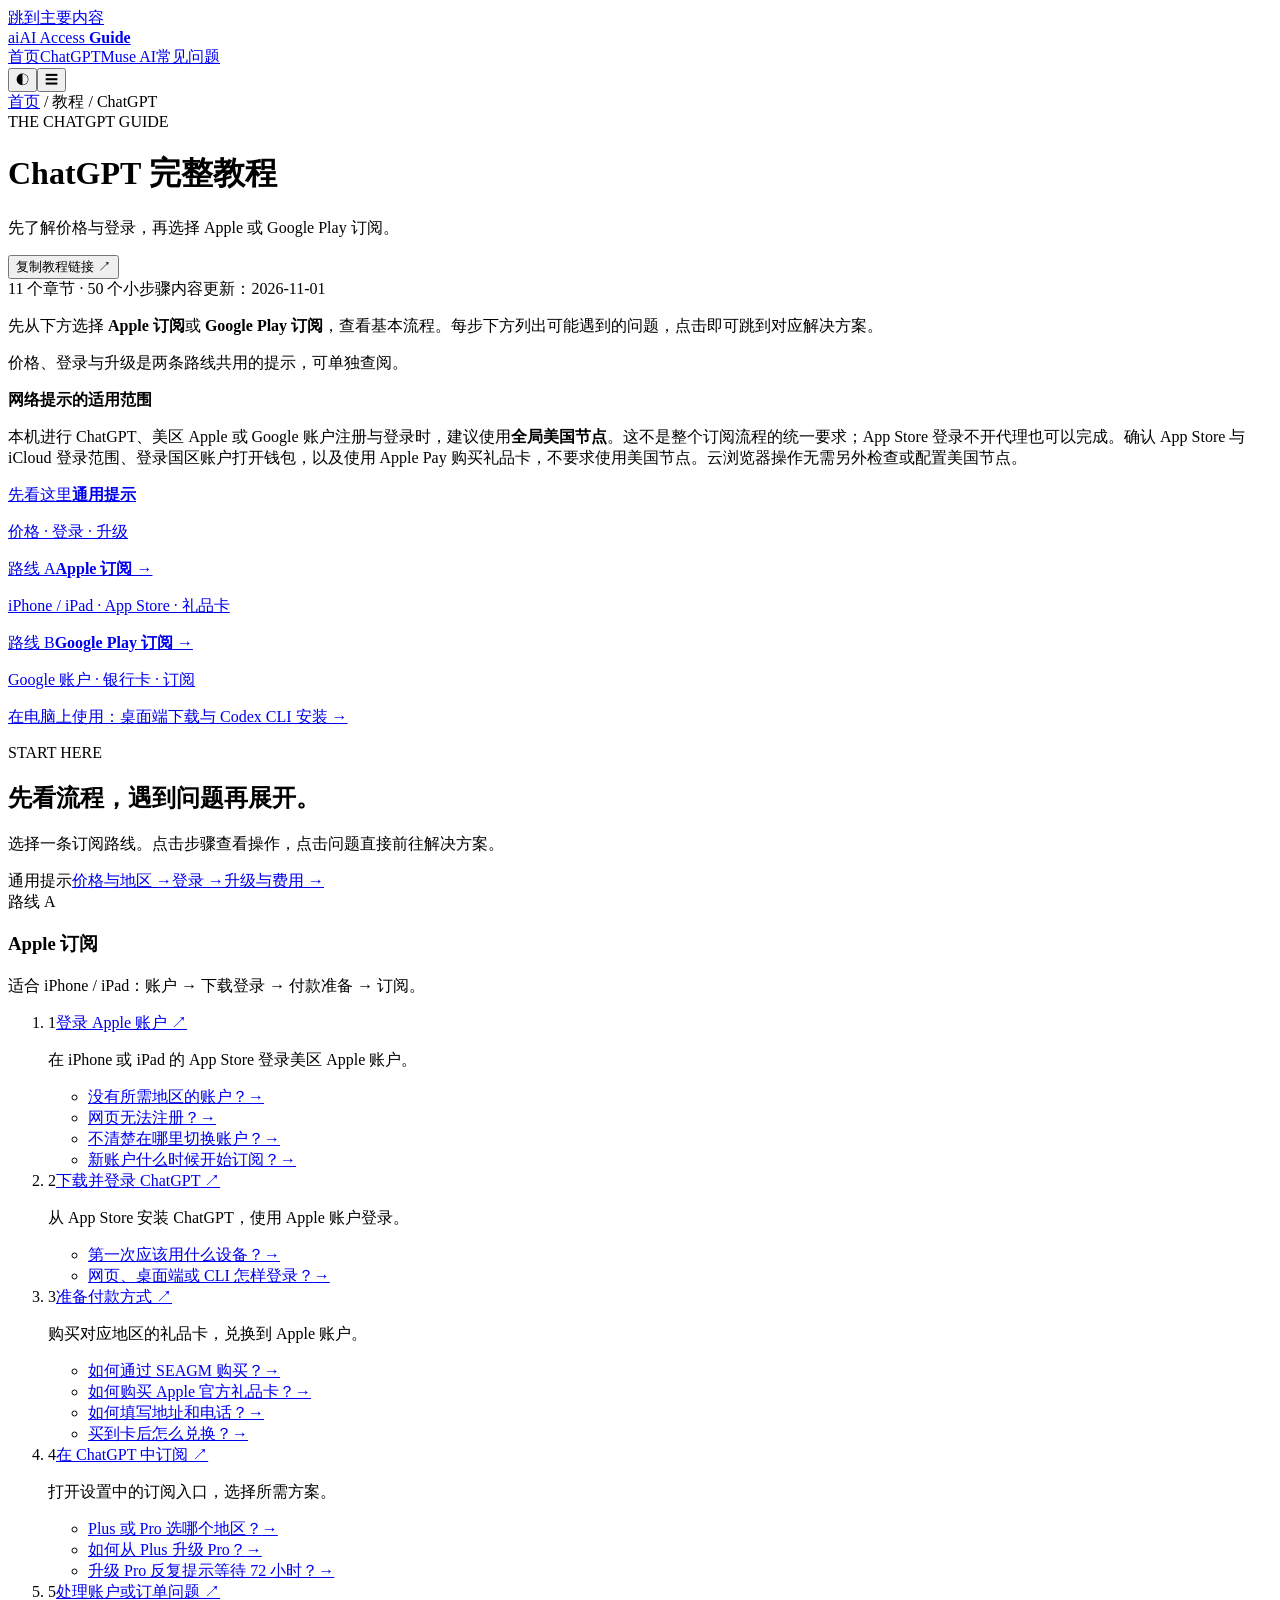
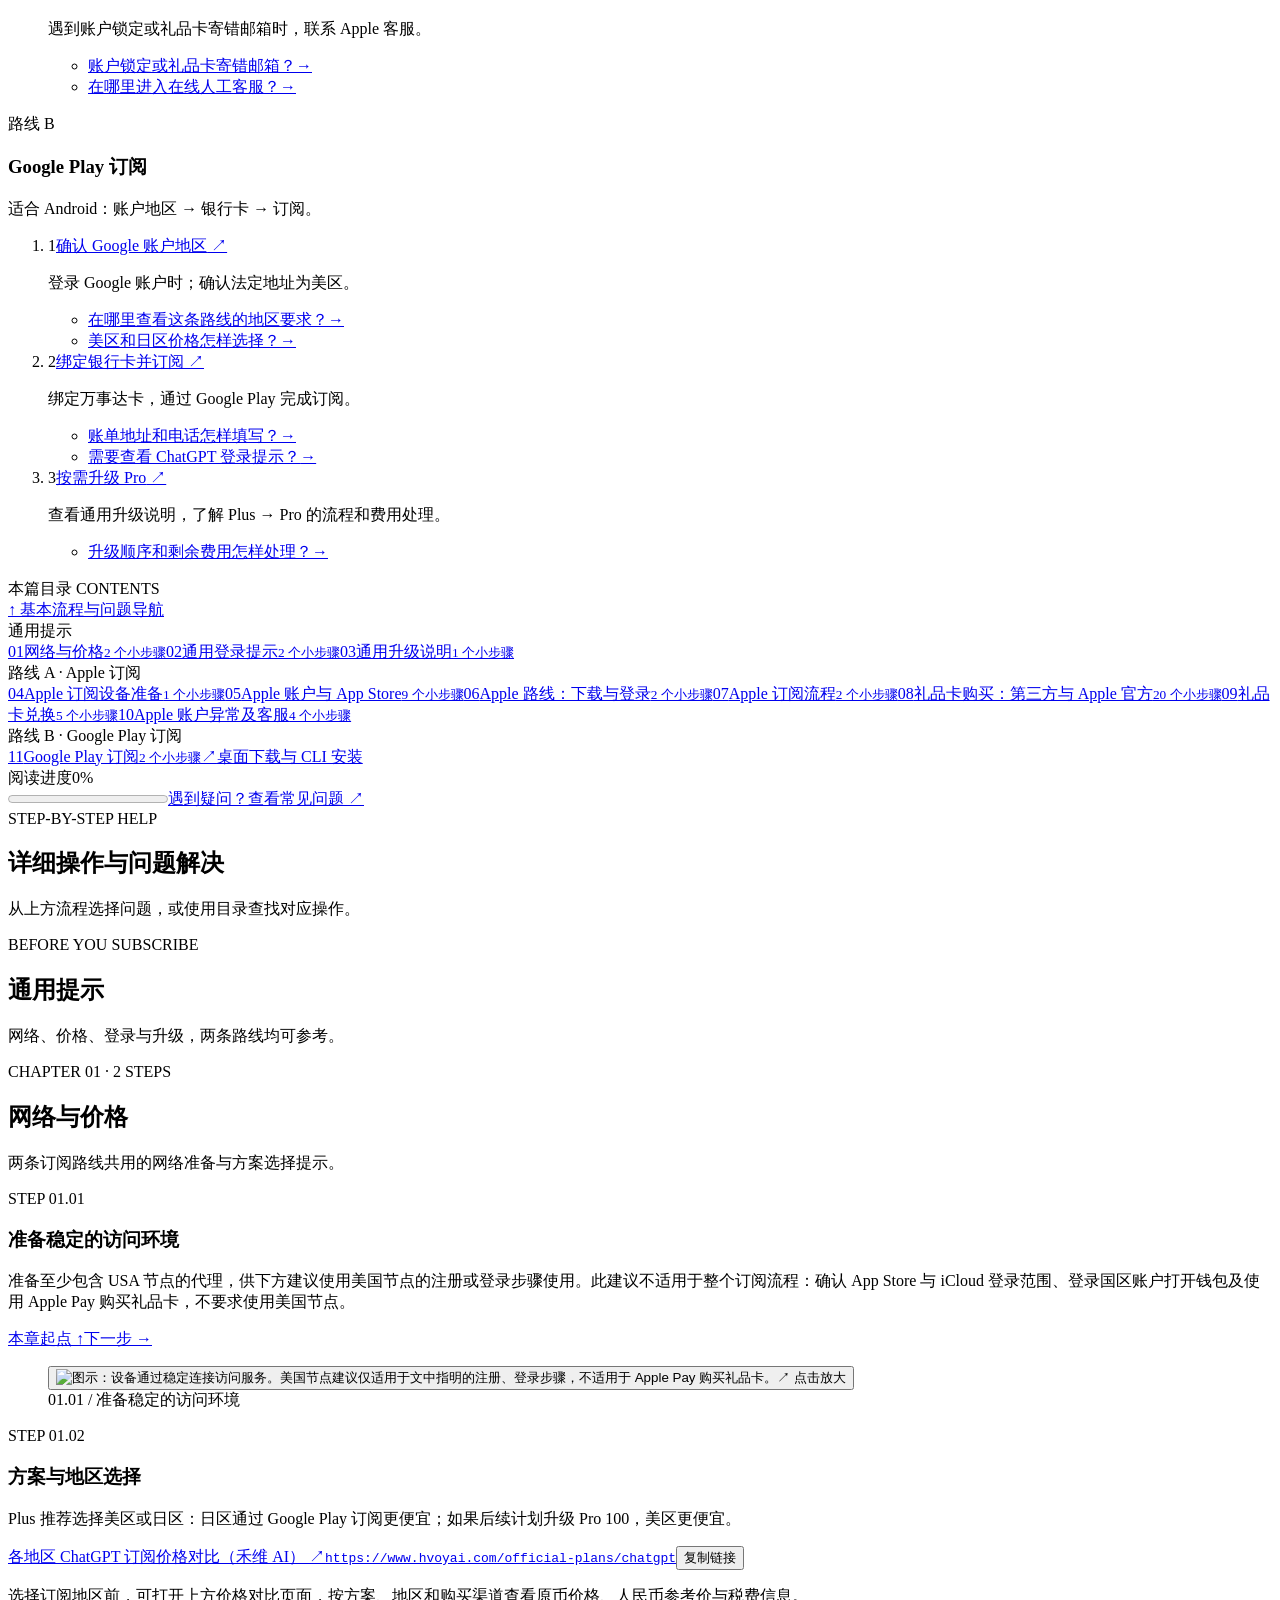
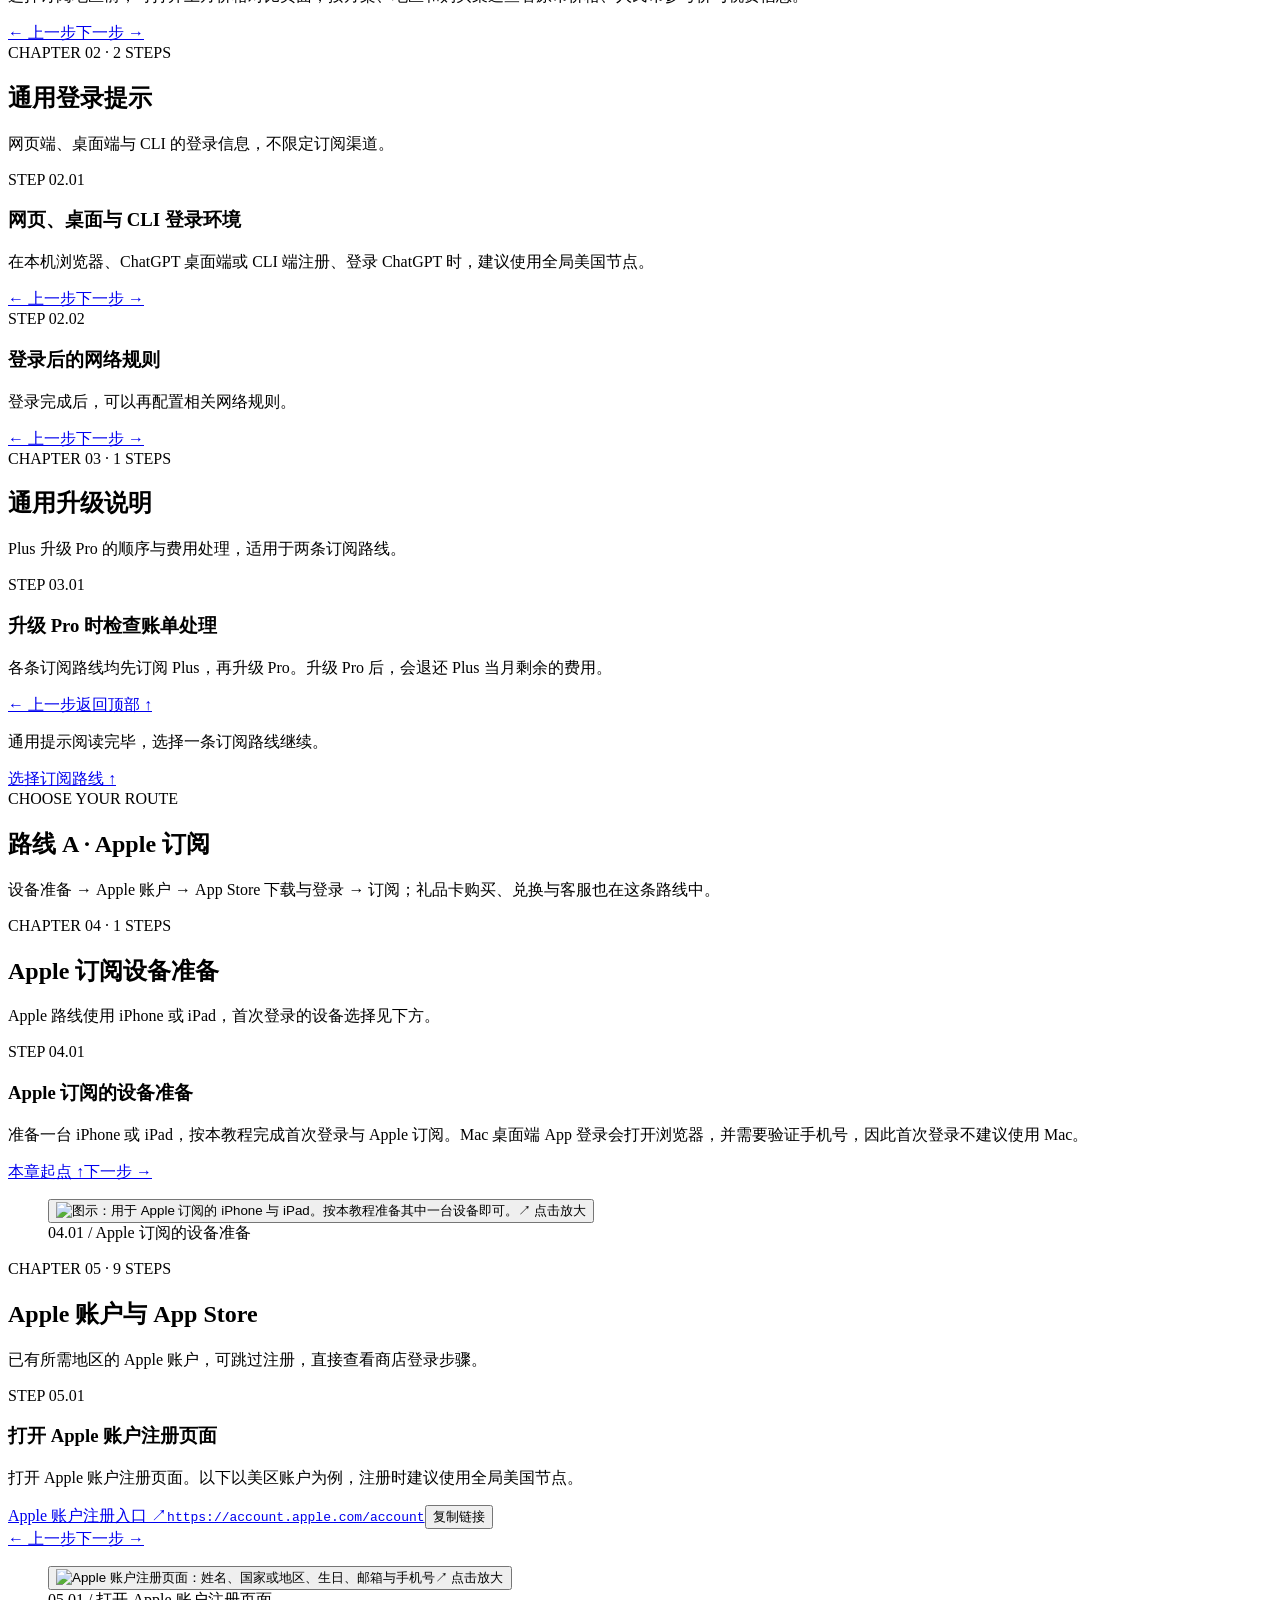
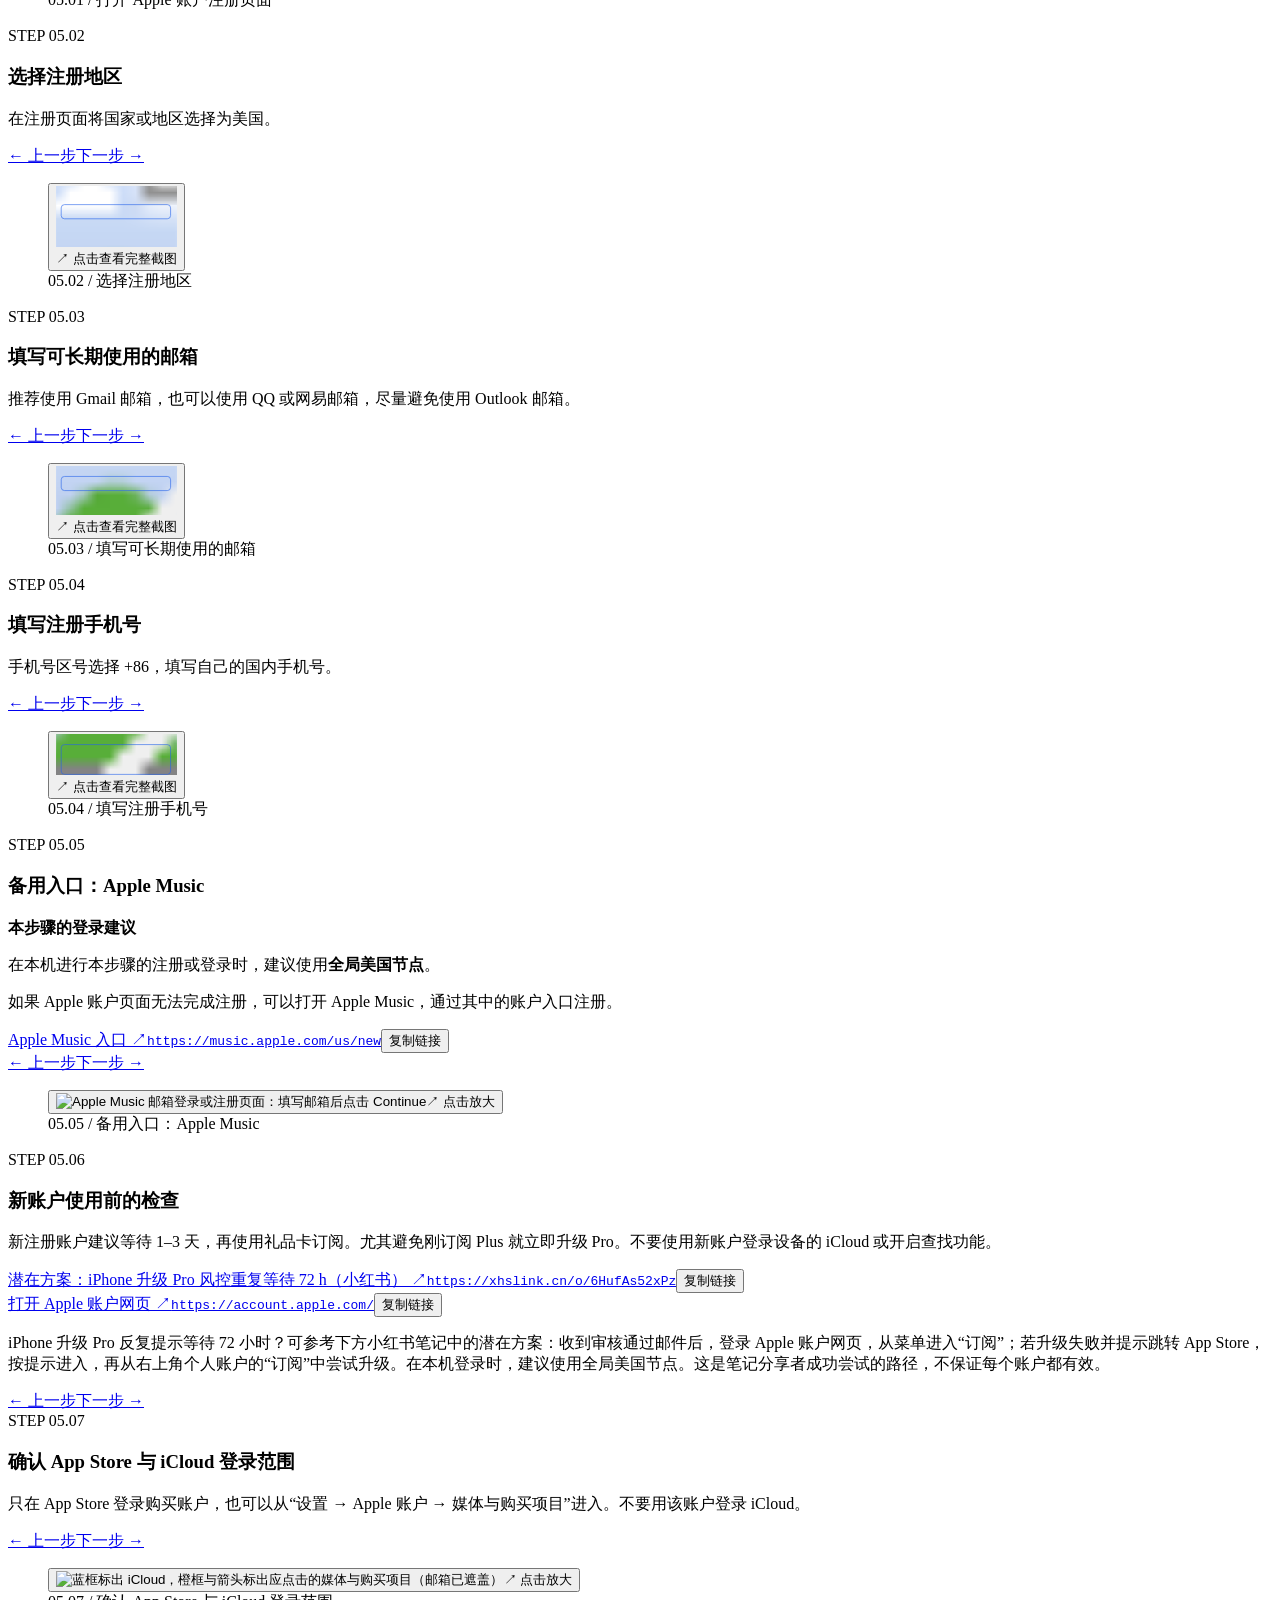
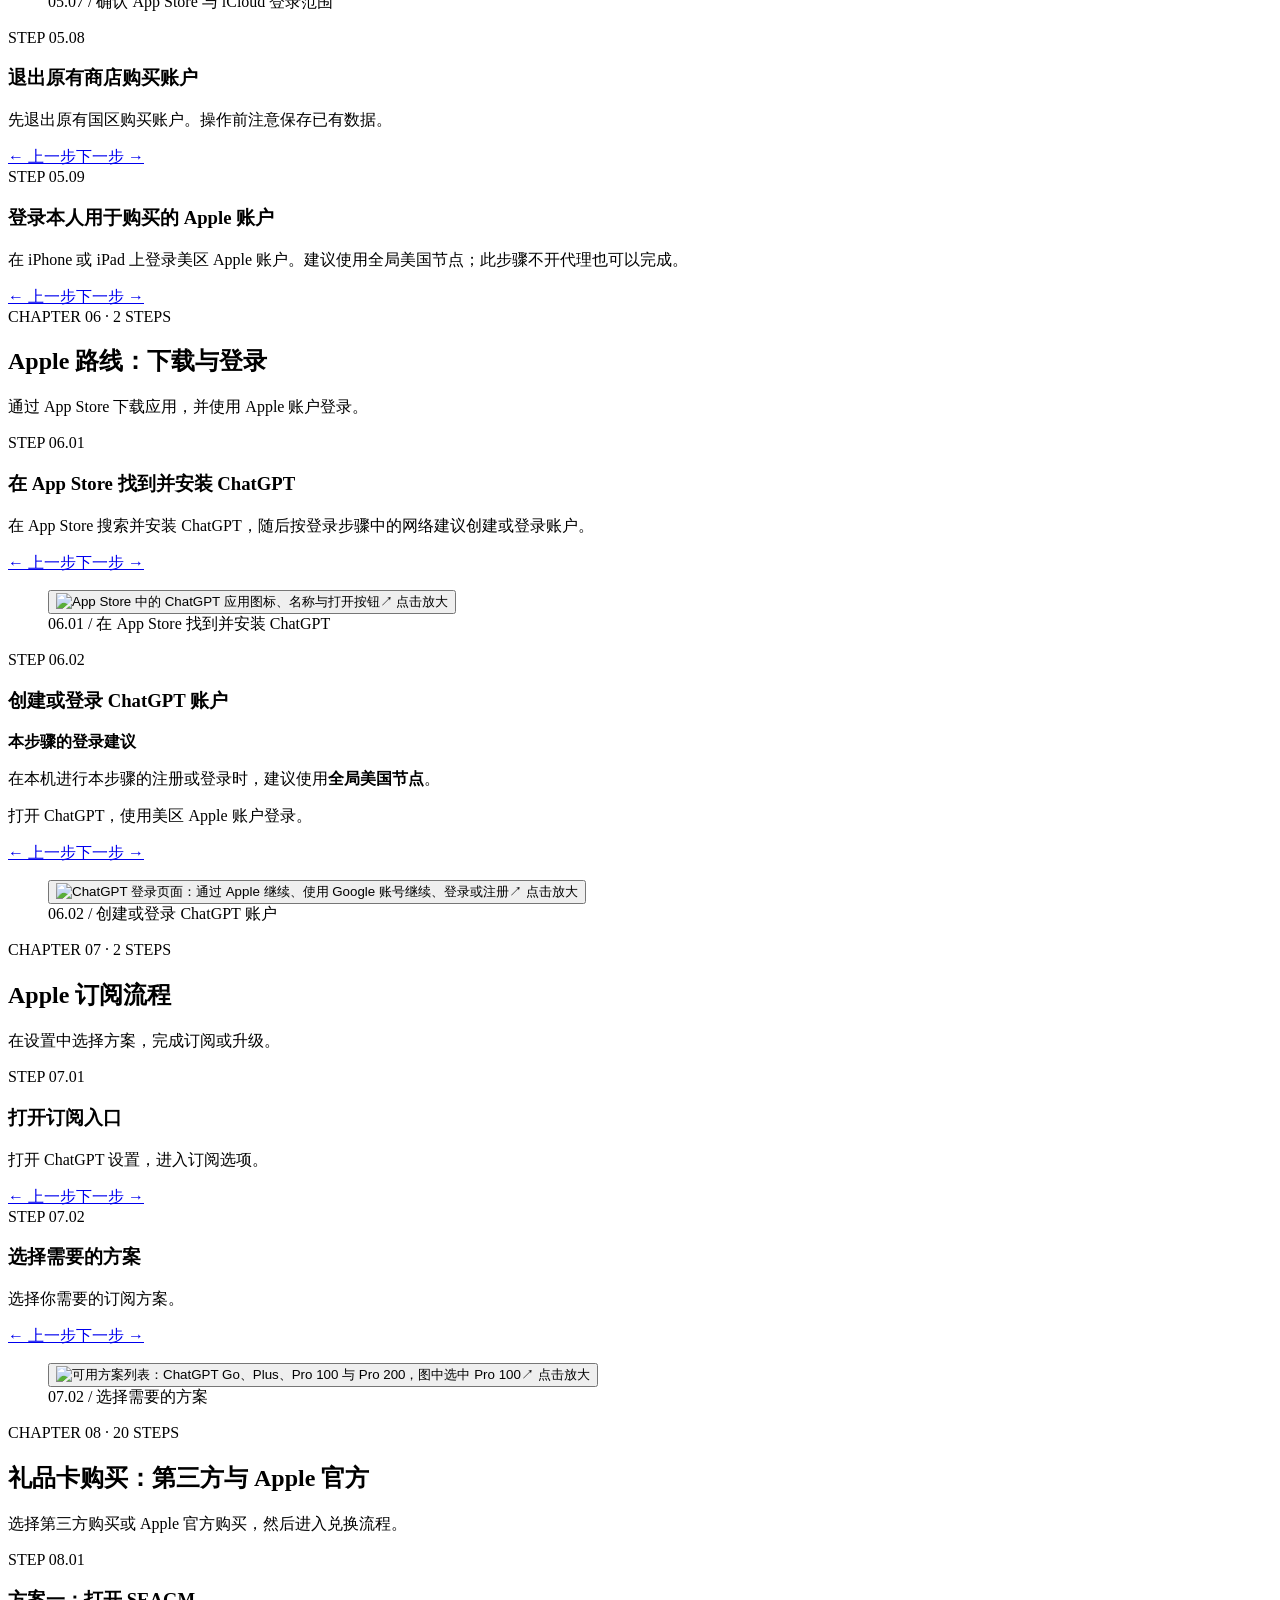
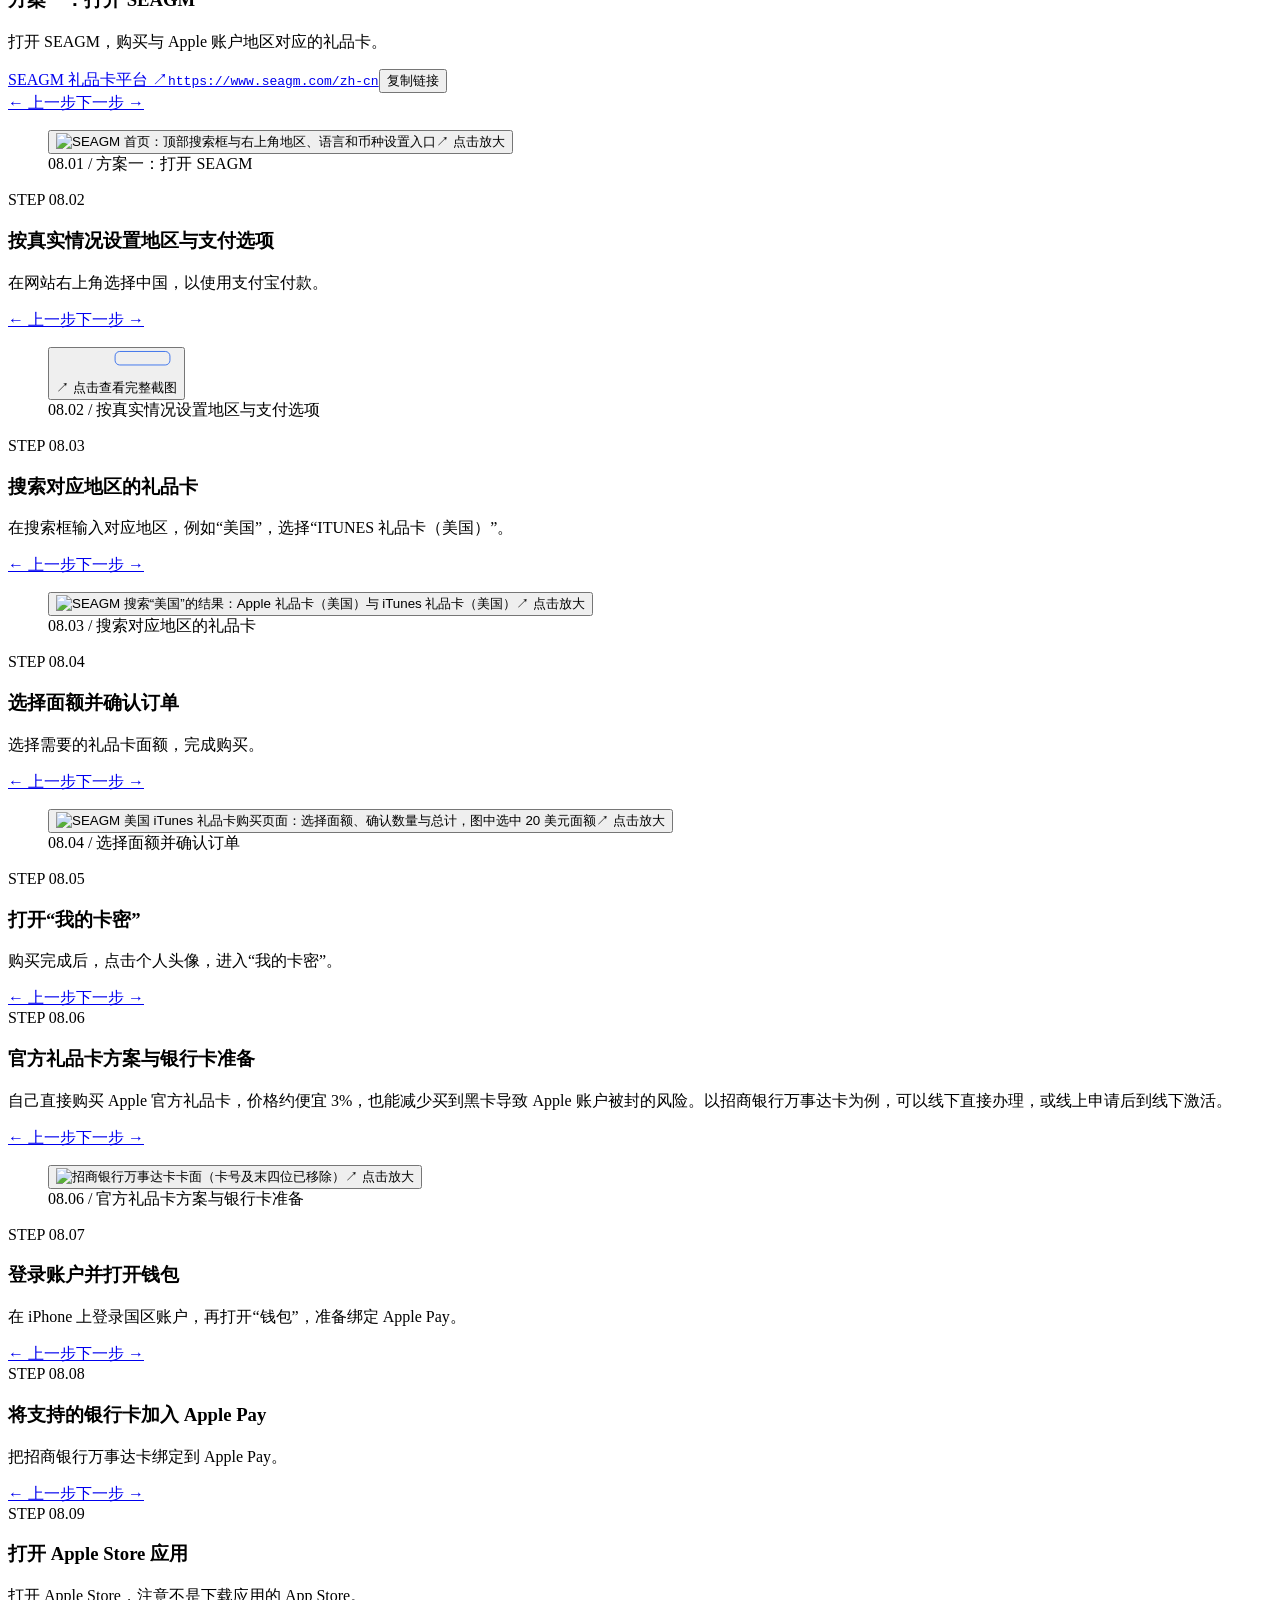
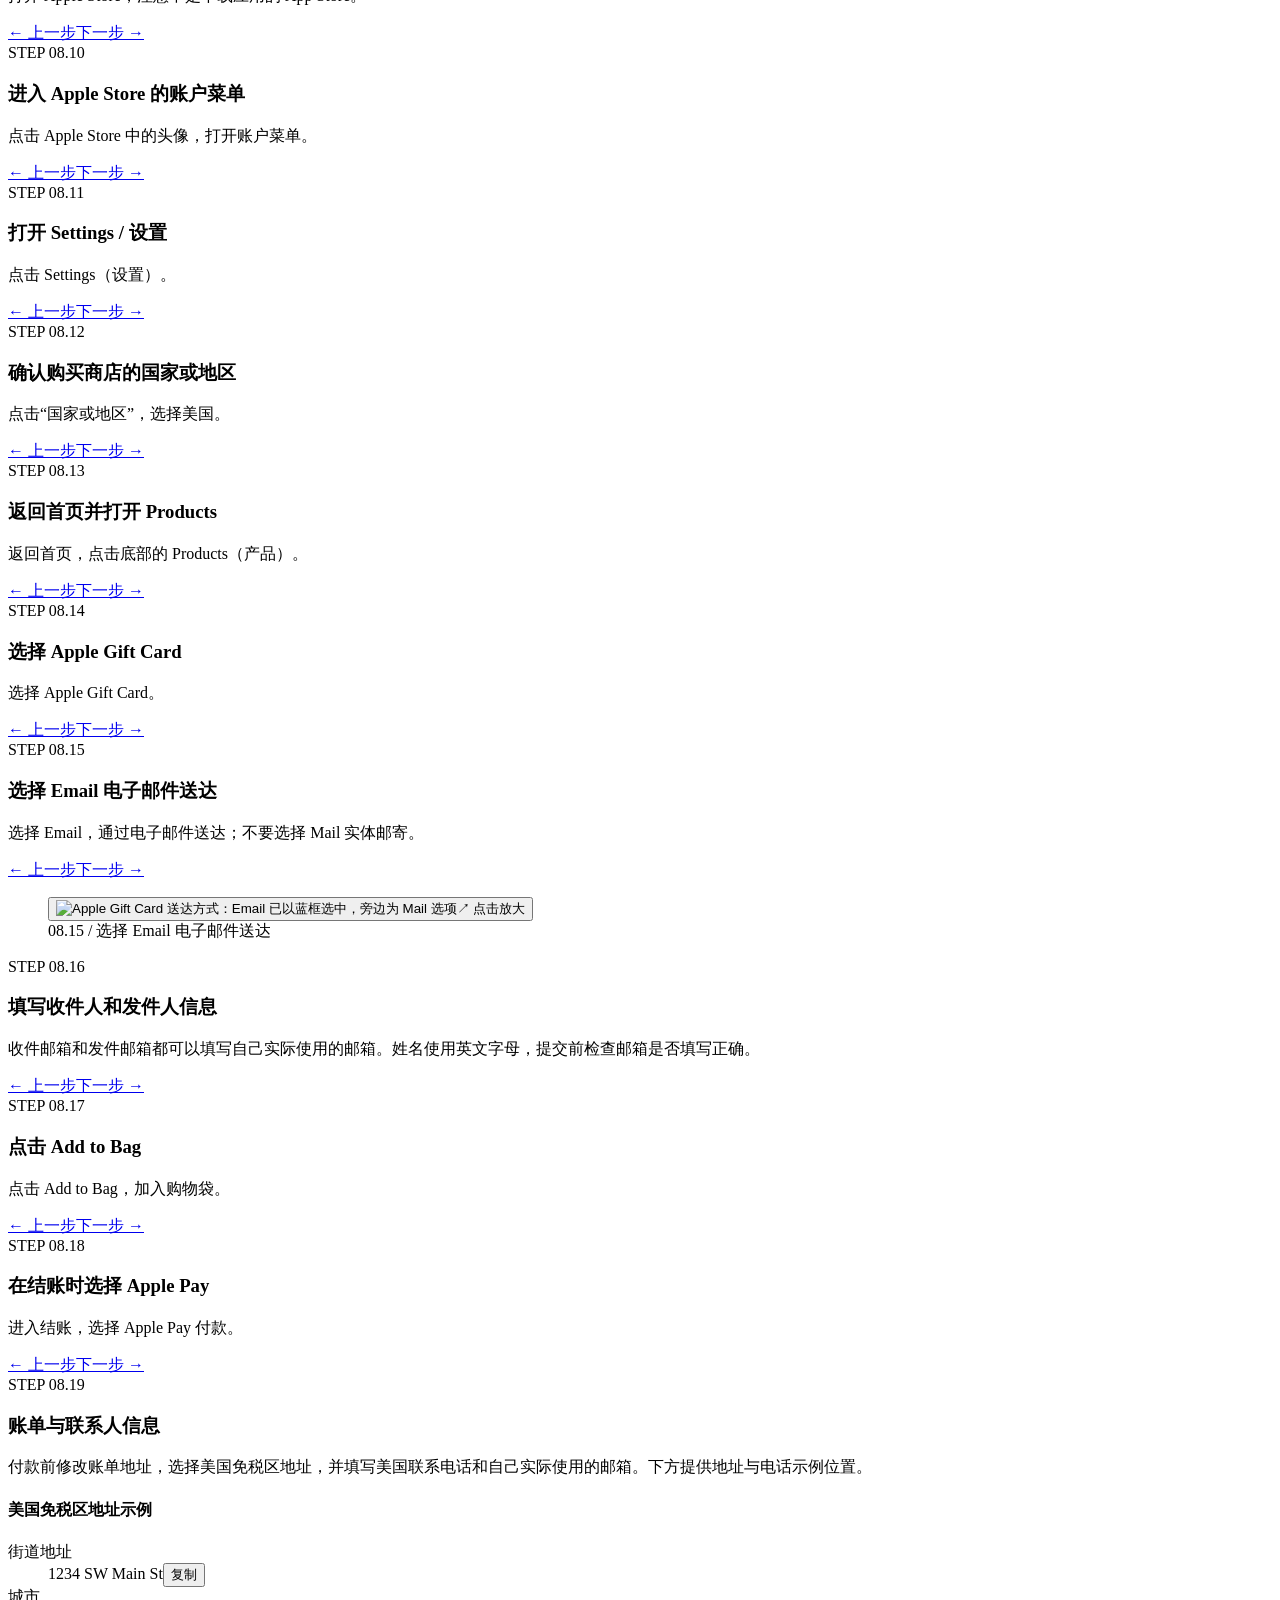
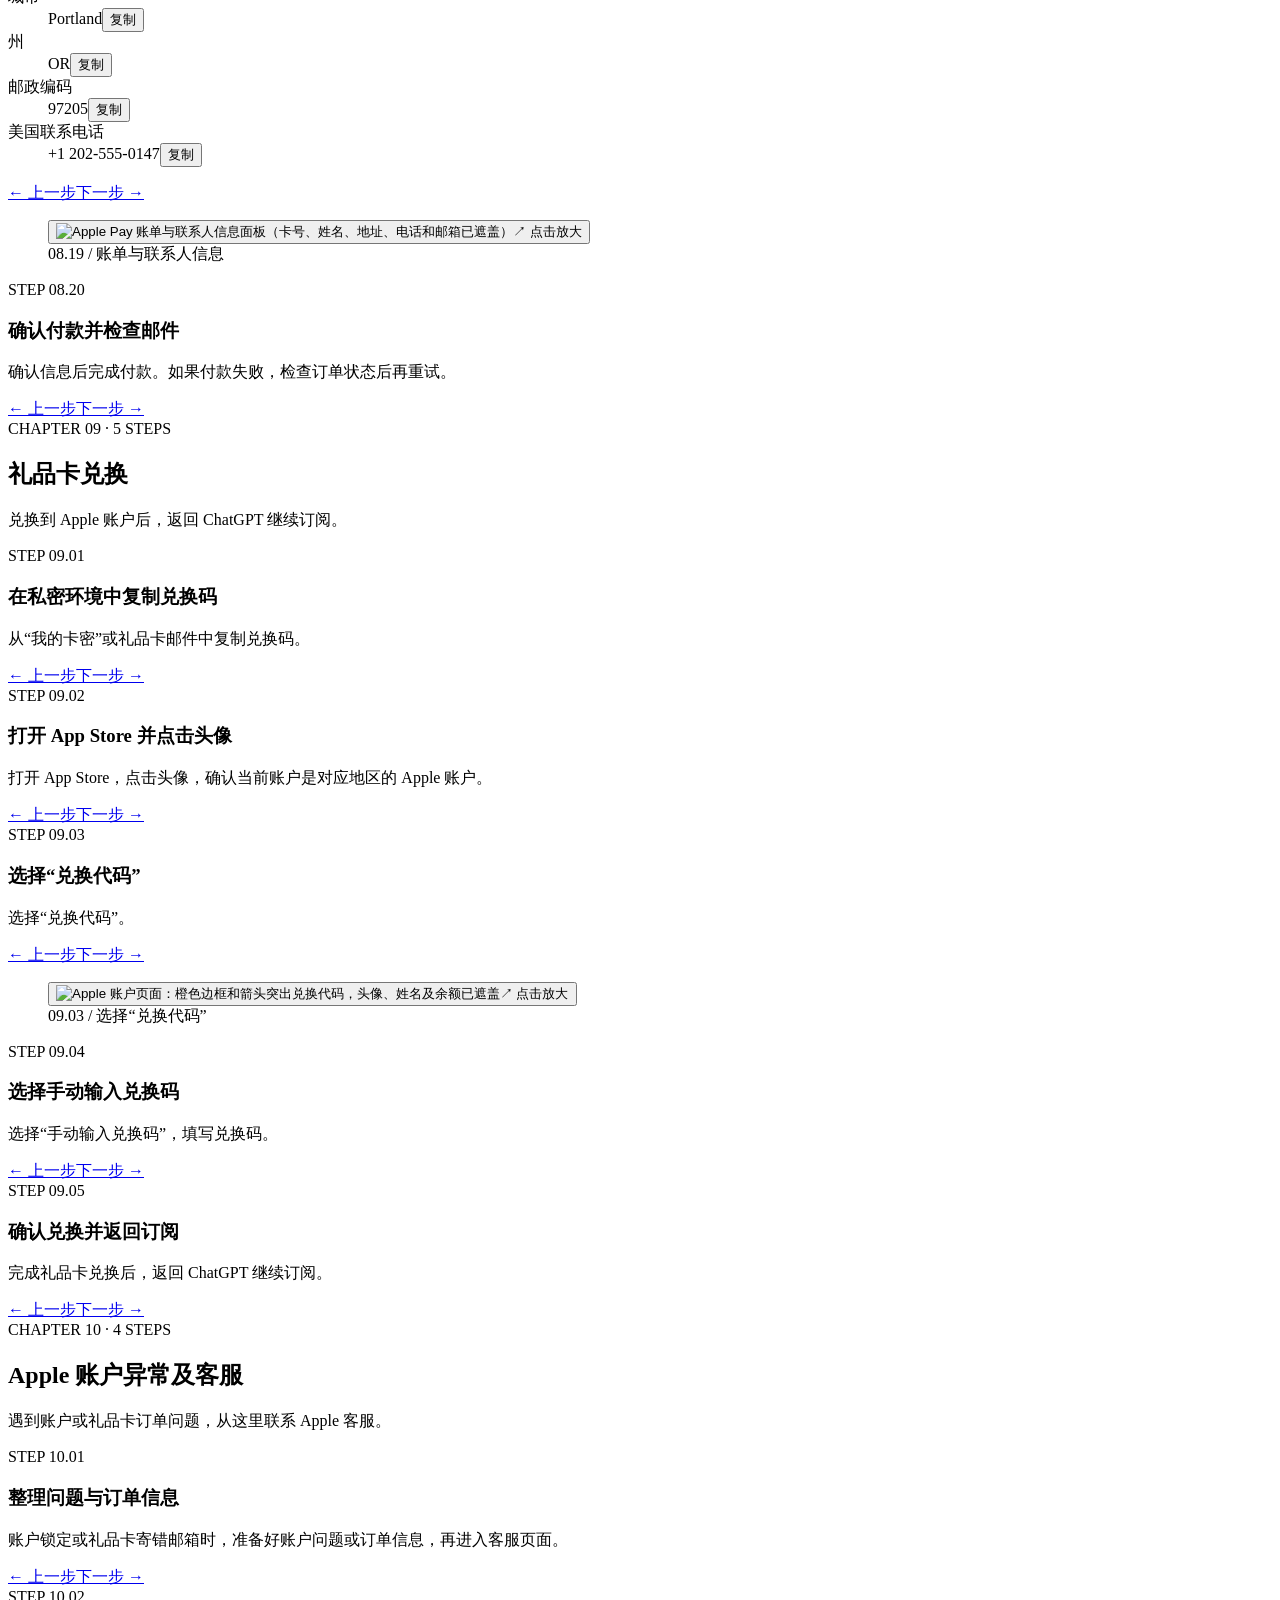
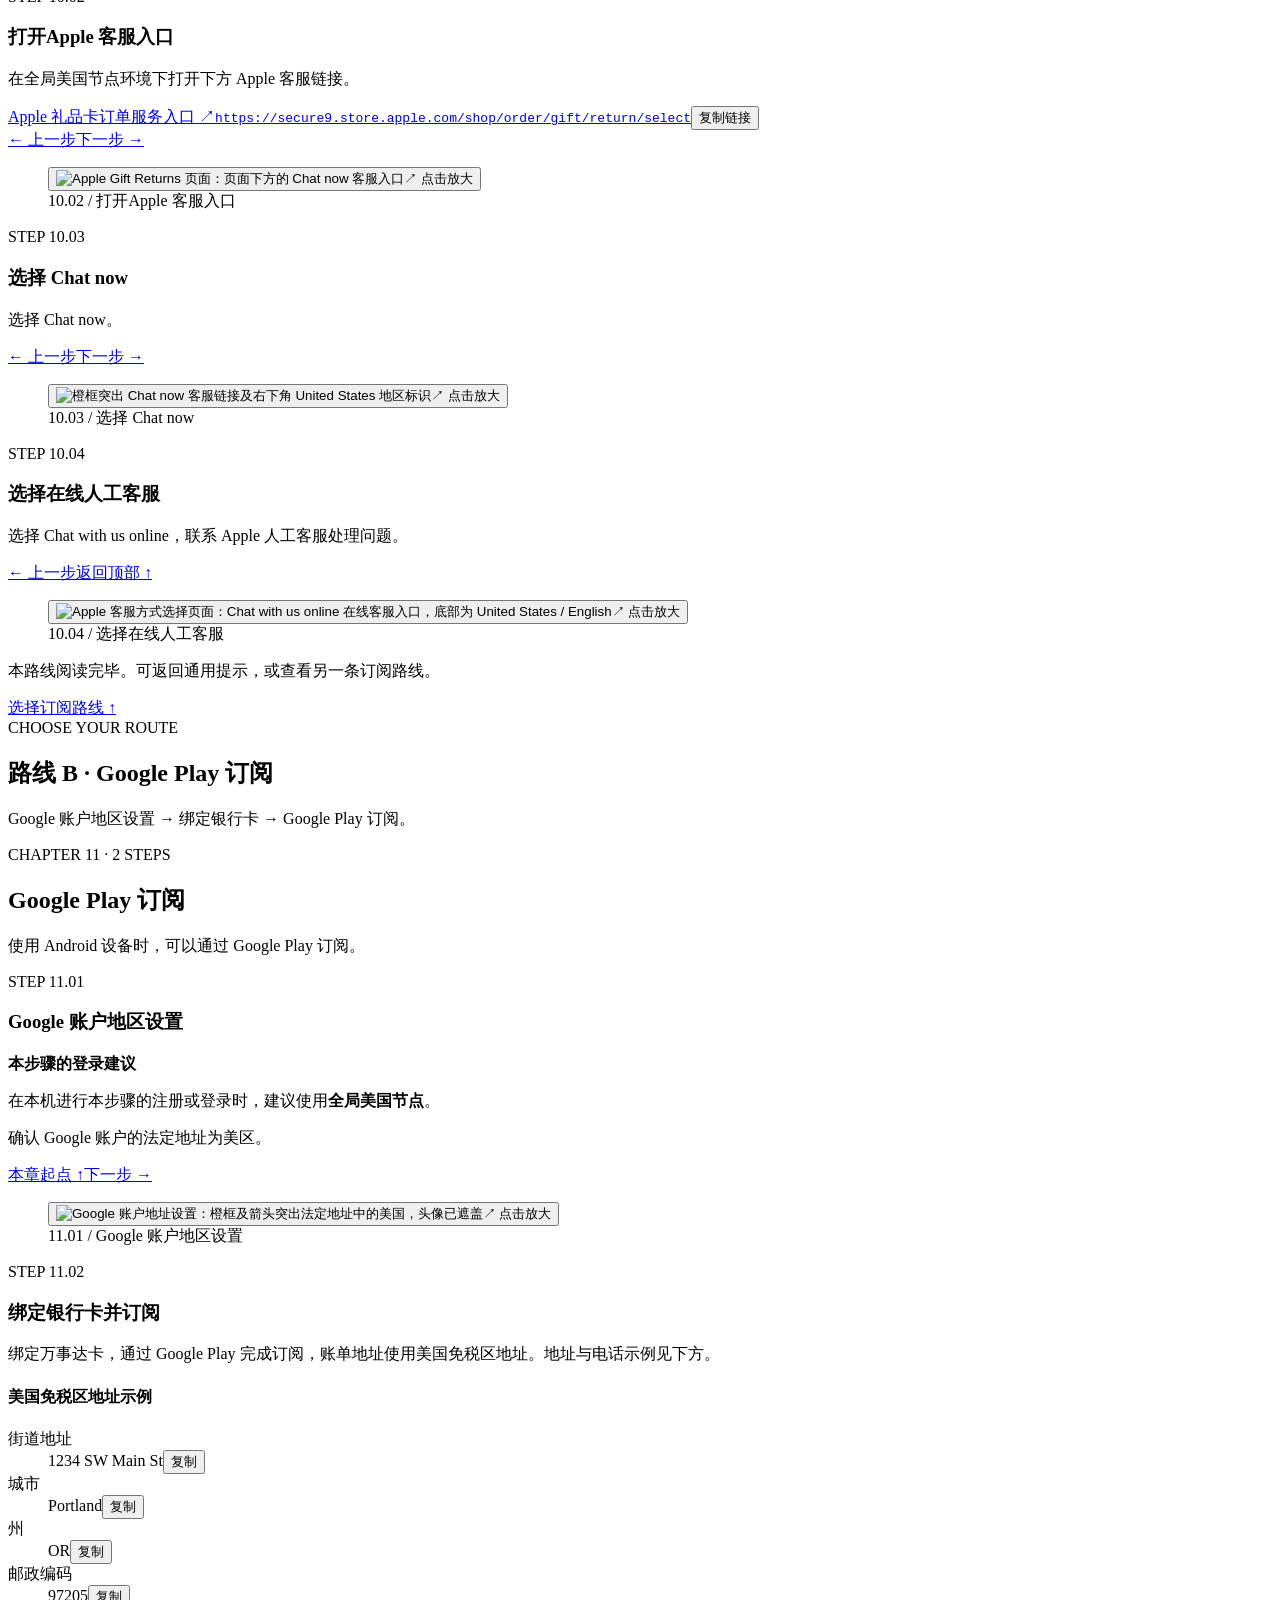
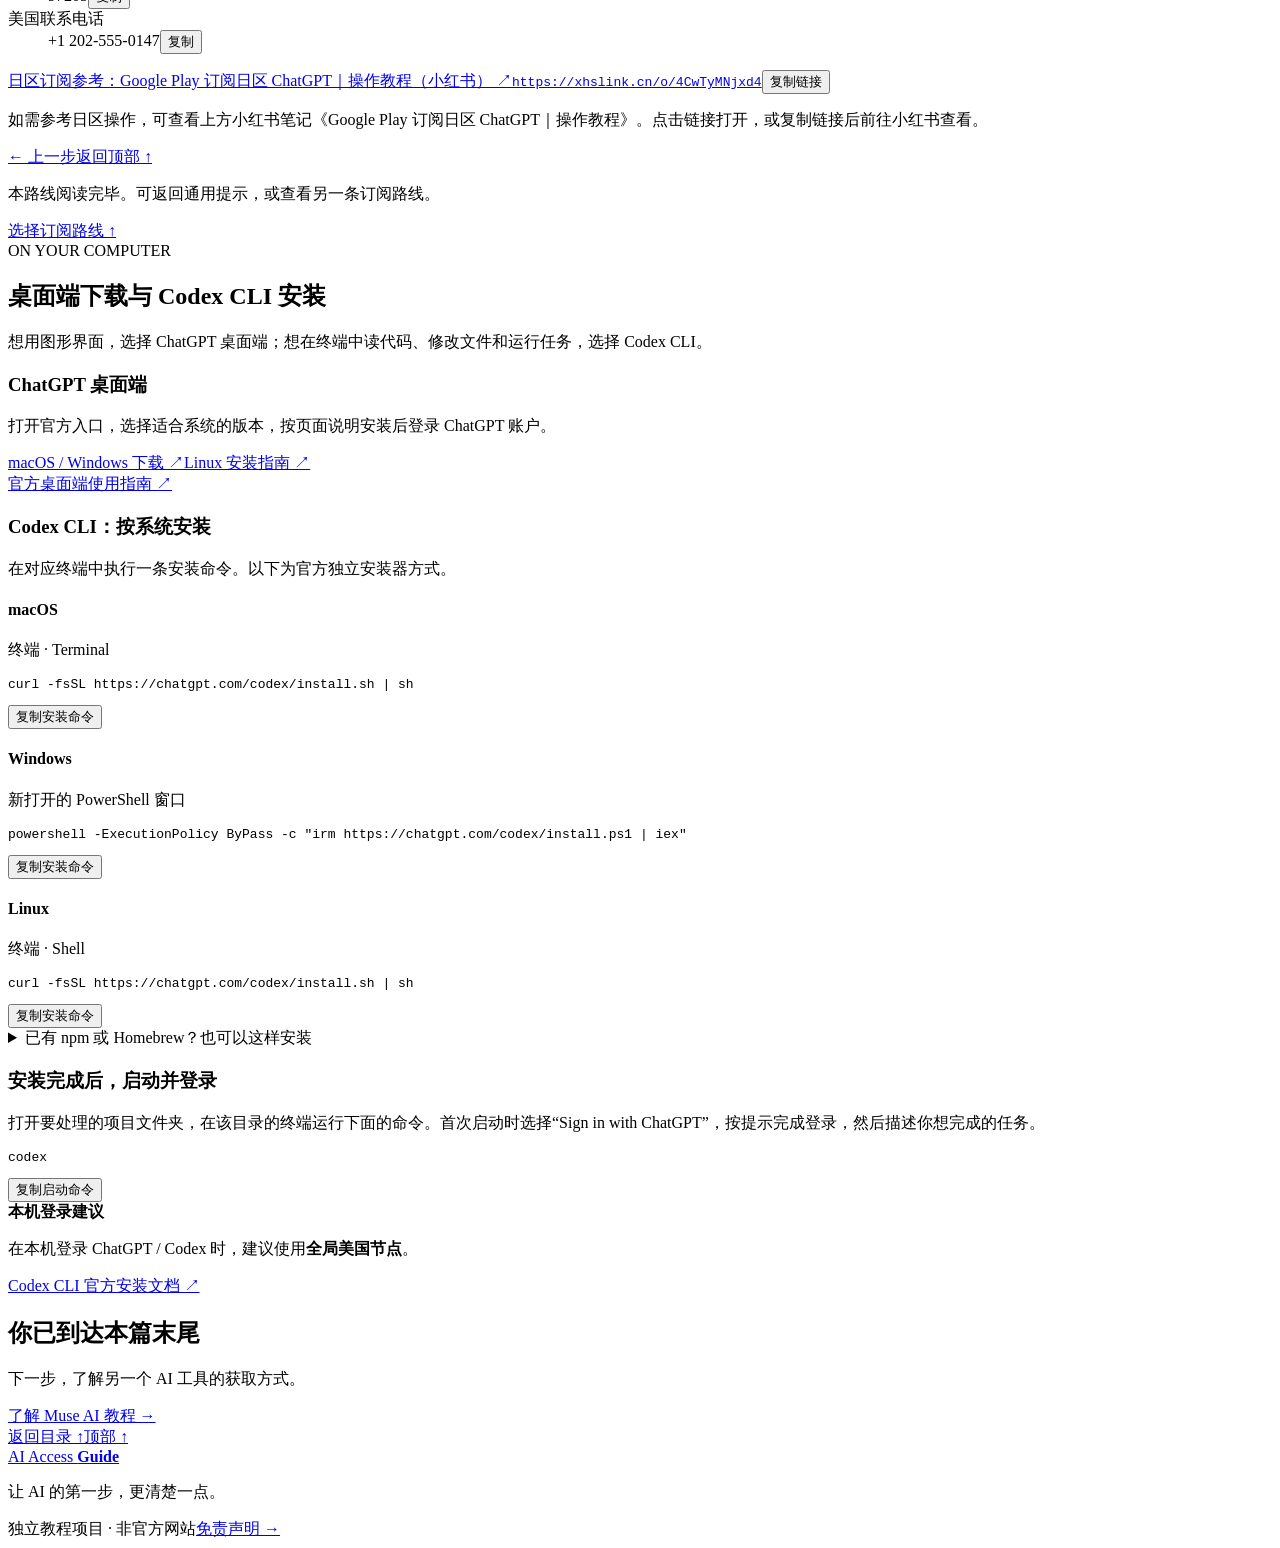
==== commit 503d4c07: "Redesign guide with scientific editorial style" ====
--- a/docs/chatgpt/index.html
+++ b/docs/chatgpt/index.html
@@ -1,3 +1,3 @@
-<!DOCTYPE html><html lang="zh-CN"><head><meta charset="UTF-8"><meta name="viewport" content="width=device-width, initial-scale=1"><title>ChatGPT 完整教程 · AI Access Guide</title><meta name="description" content="ChatGPT 图文教程：先了解价格与登录，再选择 Apple 或 Google Play 订阅。 11 个章节、50 个分步说明，账户准备、注册与订阅，按步骤完成。"><meta name="color-scheme" content="light dark"><meta property="og:title" content="ChatGPT 完整教程"><meta property="og:description" content="ChatGPT 图文教程：先了解价格与登录，再选择 Apple 或 Google Play 订阅。 11 个章节、50 个分步说明，账户准备、注册与订阅，按步骤完成。"><meta property="og:type" content="website"><link rel="icon" href="/favicon.svg"><script>try { document.documentElement.dataset.theme = localStorage.getItem('theme') || (matchMedia('(prefers-color-scheme: dark)').matches ? 'dark' : 'light'); } catch { document.documentElement.dataset.theme = 'light'; }</script><link rel="stylesheet" href="/_astro/_tutorial_.7f0tq3Ht.css"></head><body id="top"><a class="skip" href="#main">跳到主要内容</a><header class="header"><div class="header-inner"><a class="brand" href="/" aria-label="AI Access Guide 首页"><span class="brand-mark">a<span>i</span></span><span>AI Access <b>Guide</b></span></a><nav class="desktop-nav" aria-label="主导航"><a href="/">首页</a><a href="/chatgpt/" aria-current="page">ChatGPT</a><a href="/muse-ai/">Muse AI</a><a href="/faq/">常见问题</a></nav><div class="header-actions"><button id="theme-toggle" class="icon-button" aria-label="切换明暗主题" title="切换明暗主题">◐</button><button id="menu-toggle" class="icon-button mobile-only" aria-label="打开导航菜单" aria-controls="mobile-nav" aria-expanded="false">☰</button></div></div><nav id="mobile-nav" aria-label="移动导航" hidden><a href="/">首页</a><a href="/chatgpt/" aria-current="page">ChatGPT</a><a href="/muse-ai/">Muse AI</a><a href="/faq/">常见问题</a></nav></header> <main id="main"> <div class="container tutorial-heading"><a class="breadcrumb" href="/">首页</a><span class="breadcrumb"> / 教程 / ChatGPT</span><div class="tutorial-title-row"><div><span class="eyebrow">THE CHATGPT GUIDE</span><h1>ChatGPT 完整教程</h1><p>先了解价格与登录，再选择 Apple 或 Google Play 订阅。</p></div><button class="button secondary" data-copy="page">复制教程链接 ↗</button></div><div class="tutorial-meta"><span>11 个章节 · 50 个小步骤</span><span>内容更新：2026-11-01</span></div><div class="intro-note"><p>先从下方选择 <strong>Apple 订阅</strong>或 <strong>Google Play 订阅</strong>，查看基本流程。每步下方列出可能遇到的问题，点击即可跳到对应解决方案。</p>
+<!DOCTYPE html><html lang="zh-CN"><head><meta charset="UTF-8"><meta name="viewport" content="width=device-width, initial-scale=1"><title>ChatGPT 完整教程 · AI Access Guide</title><meta name="description" content="ChatGPT 图文教程：先了解价格与登录，再选择 Apple 或 Google Play 订阅。 11 个章节、50 个分步说明，账户准备、注册与订阅，按步骤完成。"><meta name="color-scheme" content="light dark"><meta property="og:title" content="ChatGPT 完整教程"><meta property="og:description" content="ChatGPT 图文教程：先了解价格与登录，再选择 Apple 或 Google Play 订阅。 11 个章节、50 个分步说明，账户准备、注册与订阅，按步骤完成。"><meta property="og:type" content="website"><link rel="icon" href="/favicon.svg"><script>try { document.documentElement.dataset.theme = localStorage.getItem('theme') || 'light'; } catch { document.documentElement.dataset.theme = 'light'; }</script><link rel="stylesheet" href="/_astro/_tutorial_.t7mkcDGi.css"></head><body id="top"><a class="skip" href="#main">跳到主要内容</a><header class="header"><div class="header-inner"><a class="brand" href="/" aria-label="AI Access Guide 首页"><span class="brand-mark">a<span>i</span></span><span>AI Access <b>Guide</b></span></a><nav class="desktop-nav" aria-label="主导航"><a href="/">首页</a><a href="/chatgpt/" aria-current="page">ChatGPT</a><a href="/muse-ai/">Muse AI</a><a href="/faq/">常见问题</a></nav><div class="header-actions"><button id="theme-toggle" class="icon-button" aria-label="切换明暗主题" title="切换明暗主题">◐</button><button id="menu-toggle" class="icon-button mobile-only" aria-label="打开导航菜单" aria-controls="mobile-nav" aria-expanded="false">☰</button></div></div><nav id="mobile-nav" aria-label="移动导航" hidden><a href="/">首页</a><a href="/chatgpt/" aria-current="page">ChatGPT</a><a href="/muse-ai/">Muse AI</a><a href="/faq/">常见问题</a></nav></header> <main id="main"> <div class="container tutorial-heading"><a class="breadcrumb" href="/">首页</a><span class="breadcrumb"> / 教程 / ChatGPT</span><div class="tutorial-title-row"><div><span class="eyebrow">THE CHATGPT GUIDE</span><h1>ChatGPT 完整教程</h1><p>先了解价格与登录，再选择 Apple 或 Google Play 订阅。</p></div><button class="button secondary" data-copy="page">复制教程链接 ↗</button></div><div class="tutorial-meta"><span>11 个章节 · 50 个小步骤</span><span>内容更新：2026-11-01</span></div><div class="intro-note"><p>先从下方选择 <strong>Apple 订阅</strong>或 <strong>Google Play 订阅</strong>，查看基本流程。每步下方列出可能遇到的问题，点击即可跳到对应解决方案。</p>
 <p>价格、登录与升级是两条路线共用的提示，可单独查阅。</p>
-<aside class="network-hint"><strong>网络提示的适用范围</strong><p>本机进行 ChatGPT、美区 Apple 或 Google 账户注册与登录时，建议使用<strong>全局美国节点</strong>。这不是整个订阅流程的统一要求；App Store 登录不开代理也可以完成。确认 App Store 与 iCloud 登录范围、登录国区账户打开钱包，以及使用 Apple Pay 购买礼品卡，不要求使用美国节点。云浏览器操作无需另外检查或配置美国节点。</p></aside></div> <nav class="route-picker" id="choose-route" aria-label="选择订阅路线"><a href="#common-tips"><span>先看这里</span><strong>通用提示</strong><p>价格 · 登录 · 升级</p></a><a href="#apple-flow"><span>路线 A</span><strong>Apple 订阅 →</strong><p>iPhone / iPad · App Store · 礼品卡</p></a><a href="#google-flow"><span>路线 B</span><strong>Google Play 订阅 →</strong><p>Google 账户 · 银行卡 · 订阅</p></a></nav> <p class="download-shortcut"><a href="#desktop-install">在电脑上使用：桌面端下载与 Codex CLI 安装 →</a></p> <section class="subscription-overview" id="basic-routes" aria-label="订阅基本流程与问题导航"> <div class="flow-intro"><span class="eyebrow">START HERE</span><h2>先看流程，遇到问题再展开。</h2><p>选择一条订阅路线。点击步骤查看操作，点击问题直接前往解决方案。</p><div class="common-shortcuts"><span>通用提示</span><a href="#preparation-plan">价格与地区 →</a><a href="#questions">登录 →</a><a href="#plan-upgrade">升级与费用 →</a></div></div> <div class="flow-columns"><section class="flow-route" id="apple-flow"><header><span class="eyebrow">路线 A</span><h3>Apple 订阅</h3><p>适合 iPhone / iPad：账户 → 下载登录 → 付款准备 → 订阅。</p></header><ol><li><div class="flow-step-heading"><span class="flow-number">1</span><a href="#apple-account-signin">登录 Apple 账户<span aria-hidden="true"> ↗</span></a></div><p>在 iPhone 或 iPad 的 App Store 登录美区 Apple 账户。</p><ul class="flow-questions" aria-label="登录 Apple 账户常见问题"><li><a href="#apple-account-open-create"><span>没有所需地区的账户？</span><span aria-hidden="true">→</span></a></li><li><a href="#apple-account-music"><span>网页无法注册？</span><span aria-hidden="true">→</span></a></li><li><a href="#apple-account-media"><span>不清楚在哪里切换账户？</span><span aria-hidden="true">→</span></a></li><li><a href="#apple-account-new-account"><span>新账户什么时候开始订阅？</span><span aria-hidden="true">→</span></a></li></ul></li><li><div class="flow-step-heading"><span class="flow-number">2</span><a href="#registration">下载并登录 ChatGPT<span aria-hidden="true"> ↗</span></a></div><p>从 App Store 安装 ChatGPT，使用 Apple 账户登录。</p><ul class="flow-questions" aria-label="下载并登录 ChatGPT常见问题"><li><a href="#preparation-device"><span>第一次应该用什么设备？</span><span aria-hidden="true">→</span></a></li><li><a href="#questions"><span>网页、桌面端或 CLI 怎样登录？</span><span aria-hidden="true">→</span></a></li></ul></li><li><div class="flow-step-heading"><span class="flow-number">3</span><a href="#gift-cards">准备付款方式<span aria-hidden="true"> ↗</span></a></div><p>购买对应地区的礼品卡，兑换到 Apple 账户。</p><ul class="flow-questions" aria-label="准备付款方式常见问题"><li><a href="#gift-cards-seagm-open"><span>如何通过 SEAGM 购买？</span><span aria-hidden="true">→</span></a></li><li><a href="#gift-cards-card-support"><span>如何购买 Apple 官方礼品卡？</span><span aria-hidden="true">→</span></a></li><li><a href="#gift-cards-billing"><span>如何填写地址和电话？</span><span aria-hidden="true">→</span></a></li><li><a href="#redeem"><span>买到卡后怎么兑换？</span><span aria-hidden="true">→</span></a></li></ul></li><li><div class="flow-step-heading"><span class="flow-number">4</span><a href="#apple-subscription">在 ChatGPT 中订阅<span aria-hidden="true"> ↗</span></a></div><p>打开设置中的订阅入口，选择所需方案。</p><ul class="flow-questions" aria-label="在 ChatGPT 中订阅常见问题"><li><a href="#preparation-plan"><span>Plus 或 Pro 选哪个地区？</span><span aria-hidden="true">→</span></a></li><li><a href="#plan-upgrade"><span>如何从 Plus 升级 Pro？</span><span aria-hidden="true">→</span></a></li><li><a href="#apple-account-new-account"><span>升级 Pro 反复提示等待 72 小时？</span><span aria-hidden="true">→</span></a></li></ul></li><li><div class="flow-step-heading"><span class="flow-number">5</span><a href="#apple-support">处理账户或订单问题<span aria-hidden="true"> ↗</span></a></div><p>遇到账户锁定或礼品卡寄错邮箱时，联系 Apple 客服。</p><ul class="flow-questions" aria-label="处理账户或订单问题常见问题"><li><a href="#apple-support"><span>账户锁定或礼品卡寄错邮箱？</span><span aria-hidden="true">→</span></a></li><li><a href="#apple-support-original-link"><span>在哪里进入在线人工客服？</span><span aria-hidden="true">→</span></a></li></ul></li></ol></section><section class="flow-route" id="google-flow"><header><span class="eyebrow">路线 B</span><h3>Google Play 订阅</h3><p>适合 Android：账户地区 → 银行卡 → 订阅。</p></header><ol><li><div class="flow-step-heading"><span class="flow-number">1</span><a href="#google-play-country">确认 Google 账户地区<span aria-hidden="true"> ↗</span></a></div><p>登录 Google 账户时；确认法定地址为美区。</p><ul class="flow-questions" aria-label="确认 Google 账户地区常见问题"><li><a href="#google-play-country"><span>在哪里查看这条路线的地区要求？</span><span aria-hidden="true">→</span></a></li><li><a href="#preparation-plan"><span>美区和日区价格怎样选择？</span><span aria-hidden="true">→</span></a></li></ul></li><li><div class="flow-step-heading"><span class="flow-number">2</span><a href="#google-play-payment">绑定银行卡并订阅<span aria-hidden="true"> ↗</span></a></div><p>绑定万事达卡，通过 Google Play 完成订阅。</p><ul class="flow-questions" aria-label="绑定银行卡并订阅常见问题"><li><a href="#google-play-payment"><span>账单地址和电话怎样填写？</span><span aria-hidden="true">→</span></a></li><li><a href="#questions"><span>需要查看 ChatGPT 登录提示？</span><span aria-hidden="true">→</span></a></li></ul></li><li><div class="flow-step-heading"><span class="flow-number">3</span><a href="#plan-upgrade">按需升级 Pro<span aria-hidden="true"> ↗</span></a></div><p>查看通用升级说明，了解 Plus → Pro 的流程和费用处理。</p><ul class="flow-questions" aria-label="按需升级 Pro常见问题"><li><a href="#plan-upgrade"><span>升级顺序和剩余费用怎样处理？</span><span aria-hidden="true">→</span></a></li></ul></li></ol></section></div> </section> </div> <div class="container tutorial-layout"><aside class="toc" id="tutorial-contents"><div class="toc-title">本篇目录 <span>CONTENTS</span></div><nav aria-label="教程目录"><a class="back-to-flow" href="#basic-routes">↑ 基本流程与问题导航</a><div class="toc-group">通用提示</div><a href="#preparation"><span>01</span><span class="toc-name">网络与价格<small>2 个小步骤</small></span></a><a href="#questions"><span>02</span><span class="toc-name">通用登录提示<small>2 个小步骤</small></span></a><a href="#plan-upgrade"><span>03</span><span class="toc-name">通用升级说明<small>1 个小步骤</small></span></a><div class="toc-group">路线 A · Apple 订阅</div><a href="#apple-device"><span>04</span><span class="toc-name">Apple 订阅设备准备<small>1 个小步骤</small></span></a><a href="#apple-account"><span>05</span><span class="toc-name">Apple 账户与 App Store<small>9 个小步骤</small></span></a><a href="#registration"><span>06</span><span class="toc-name">Apple 路线：下载与登录<small>2 个小步骤</small></span></a><a href="#apple-subscription"><span>07</span><span class="toc-name">Apple 订阅流程<small>2 个小步骤</small></span></a><a href="#gift-cards"><span>08</span><span class="toc-name">礼品卡购买：第三方与 Apple 官方<small>20 个小步骤</small></span></a><a href="#redeem"><span>09</span><span class="toc-name">礼品卡兑换<small>5 个小步骤</small></span></a><a href="#apple-support"><span>10</span><span class="toc-name">Apple 账户异常及客服<small>4 个小步骤</small></span></a><div class="toc-group">路线 B · Google Play 订阅</div><a href="#google-play"><span>11</span><span class="toc-name">Google Play 订阅<small>2 个小步骤</small></span></a><a href="#desktop-install"><span>↗</span><span class="toc-name">桌面下载与 CLI 安装</span></a></nav><div class="reading-label"><label for="reading-progress">阅读进度</label><span id="progress-label">0%</span></div><progress id="reading-progress" max="100" value="0">0%</progress><a class="toc-help" href="/faq/">遇到疑问？查看常见问题 ↗</a></aside><div class="steps"> <div class="solutions-heading"><span class="eyebrow">STEP-BY-STEP HELP</span><h2>详细操作与问题解决</h2><p>从上方流程选择问题，或使用目录查找对应操作。</p></div> <div class="tutorial-route" id="common-tips" data-route="common"> <header class="route-heading"><span class="eyebrow">BEFORE YOU SUBSCRIBE</span><h2>通用提示</h2><p>网络、价格、登录与升级，两条路线均可参考。</p></header> <section class="tutorial-chapter" id="preparation" data-chapter><header class="chapter-heading"><span class="eyebrow">CHAPTER 01 · 2 STEPS</span><h2>网络与价格</h2><p>两条订阅路线共用的网络准备与方案选择提示。</p></header><article class="tutorial-step" id="preparation-network" data-step data-section="preparation" data-status="experience"> <div class="step-copy"> <div class="step-top"><span class="step-number">STEP 01.01</span></div> <h3>准备稳定的访问环境</h3>  <p>准备至少包含 USA 节点的代理，供下方建议使用美国节点的注册或登录步骤使用。此建议不适用于整个订阅流程：确认 App Store 与 iCloud 登录范围、登录国区账户打开钱包及使用 Apple Pay 购买礼品卡，不要求使用美国节点。</p>     <nav class="step-nav" aria-label="准备稳定的访问环境步骤导航"><a href="#preparation">本章起点 ↑</a><a href="#preparation-plan">下一步 →</a></nav> </div> <figure> <button class="image-trigger" data-image="/images/tutorials/chatgpt/01-02-network-v2.png" data-caption="访问环境示意图：账户注册与登录的网络建议；Apple Pay 购买礼品卡不要求美国节点" aria-label="放大图片：准备稳定的访问环境"><img src="/images/tutorials/chatgpt/01-02-network-v2.png" alt="访问环境示意图：账户注册与登录的网络建议；Apple Pay 购买礼品卡不要求美国节点" width="1536" height="1024" loading="lazy" decoding="async"><span>↗ 点击放大</span></button> <figcaption>01.01 / 准备稳定的访问环境</figcaption> </figure> </article><article class="tutorial-step" id="preparation-plan" data-step data-text-only="true" data-section="preparation" data-status="pending"> <div class="step-copy"> <div class="step-top"><span class="step-number">STEP 01.02</span></div> <h3>方案与地区选择</h3>  <p>Plus 推荐选择美区或日区：日区通过 Google Play 订阅更便宜；如果后续计划升级 Pro 100，美区更便宜。</p>   <div class="original-links"><div class="original-link"><a href="https://www.hvoyai.com/official-plans/chatgpt" target="_blank" rel="noopener noreferrer"><span>各地区 ChatGPT 订阅价格对比（禾维 AI） ↗</span><code>https://www.hvoyai.com/official-plans/chatgpt</code></a><button class="copy-small" data-copy="https://www.hvoyai.com/official-plans/chatgpt" aria-label="复制各地区 ChatGPT 订阅价格对比（禾维 AI）">复制链接</button></div></div> <aside class="note"><p>选择订阅地区前，可打开上方价格对比页面，按方案、地区和购买渠道查看原币价格、人民币参考价与税费信息。</p></aside> <nav class="step-nav" aria-label="方案与地区选择步骤导航"><a href="#preparation-network">← 上一步</a><a href="#questions-web">下一步 →</a></nav> </div>  </article></section><section class="tutorial-chapter" id="questions" data-chapter><header class="chapter-heading"><span class="eyebrow">CHAPTER 02 · 2 STEPS</span><h2>通用登录提示</h2><p>网页端、桌面端与 CLI 的登录信息，不限定订阅渠道。</p></header><article class="tutorial-step" id="questions-web" data-step data-text-only="true" data-section="questions" data-status="experience"> <div class="step-copy"> <div class="step-top"><span class="step-number">STEP 02.01</span></div> <h3>网页、桌面与 CLI 登录环境</h3>  <p>在本机浏览器、ChatGPT 桌面端或 CLI 端注册、登录 ChatGPT 时，建议使用全局美国节点。</p>     <nav class="step-nav" aria-label="网页、桌面与 CLI 登录环境步骤导航"><a href="#preparation-plan">← 上一步</a><a href="#questions-desktop">下一步 →</a></nav> </div>  </article><article class="tutorial-step" id="questions-desktop" data-step data-text-only="true" data-section="questions" data-status="experience"> <div class="step-copy"> <div class="step-top"><span class="step-number">STEP 02.02</span></div> <h3>登录后的网络规则</h3>  <p>登录完成后，可以再配置相关网络规则。</p>     <nav class="step-nav" aria-label="登录后的网络规则步骤导航"><a href="#questions-web">← 上一步</a><a href="#apple-subscription-upgrade">下一步 →</a></nav> </div>  </article></section><section class="tutorial-chapter" id="plan-upgrade" data-chapter><header class="chapter-heading"><span class="eyebrow">CHAPTER 03 · 1 STEPS</span><h2>通用升级说明</h2><p>Plus 升级 Pro 的顺序与费用处理，适用于两条订阅路线。</p></header><article class="tutorial-step" id="apple-subscription-upgrade" data-step data-text-only="true" data-section="plan-upgrade" data-status="pending"> <div class="step-copy"> <div class="step-top"><span class="step-number">STEP 03.01</span></div> <h3>升级 Pro 时检查账单处理</h3>  <p>各条订阅路线均先订阅 Plus，再升级 Pro。升级 Pro 后，会退还 Plus 当月剩余的费用。</p>     <nav class="step-nav" aria-label="升级 Pro 时检查账单处理步骤导航"><a href="#questions-desktop">← 上一步</a><a href="#top">返回顶部 ↑</a></nav> </div>  </article></section> <div class="route-end"><p>通用提示阅读完毕，选择一条订阅路线继续。</p><a href="#choose-route">选择订阅路线 ↑</a></div> </div><div class="tutorial-route" id="apple-route" data-route="apple"> <header class="route-heading"><span class="eyebrow">CHOOSE YOUR ROUTE</span><h2>路线 A · Apple 订阅</h2><p>设备准备 → Apple 账户 → App Store 下载与登录 → 订阅；礼品卡购买、兑换与客服也在这条路线中。</p></header> <section class="tutorial-chapter" id="apple-device" data-chapter><header class="chapter-heading"><span class="eyebrow">CHAPTER 04 · 1 STEPS</span><h2>Apple 订阅设备准备</h2><p>Apple 路线使用 iPhone 或 iPad，首次登录的设备选择见下方。</p></header><article class="tutorial-step" id="preparation-device" data-step data-section="apple-device" data-status="experience"> <div class="step-copy"> <div class="step-top"><span class="step-number">STEP 04.01</span></div> <h3>Apple 订阅的设备准备</h3>  <p>准备一台 iPhone 或 iPad，按本教程完成首次登录与 Apple 订阅。Mac 桌面端 App 登录会打开浏览器，并需要验证手机号，因此首次登录不建议使用 Mac。</p>     <nav class="step-nav" aria-label="Apple 订阅的设备准备步骤导航"><a href="#apple-device">本章起点 ↑</a><a href="#apple-account-open-create">下一步 →</a></nav> </div> <figure> <button class="image-trigger" data-image="/images/tutorials/chatgpt/01-01-device.png" data-caption="Apple 订阅设备准备示意图：准备 iPhone 或 iPad，首次登录不建议使用 Mac" aria-label="放大图片：Apple 订阅的设备准备"><img src="/images/tutorials/chatgpt/01-01-device.png" alt="Apple 订阅设备准备示意图：准备 iPhone 或 iPad，首次登录不建议使用 Mac" width="1536" height="1024" loading="lazy" decoding="async"><span>↗ 点击放大</span></button> <figcaption>04.01 / Apple 订阅的设备准备</figcaption> </figure> </article></section><section class="tutorial-chapter" id="apple-account" data-chapter><header class="chapter-heading"><span class="eyebrow">CHAPTER 05 · 9 STEPS</span><h2>Apple 账户与 App Store</h2><p>已有所需地区的 Apple 账户，可跳过注册，直接查看商店登录步骤。</p></header><article class="tutorial-step" id="apple-account-open-create" data-step data-section="apple-account" data-status="experience"> <div class="step-copy"> <div class="step-top"><span class="step-number">STEP 05.01</span></div> <h3>打开 Apple 账户注册页面</h3>  <p>打开 Apple 账户注册页面。以下以美区账户为例，注册时建议使用全局美国节点。</p>   <div class="original-links"><div class="original-link"><a href="https://account.apple.com/account" target="_blank" rel="noopener noreferrer"><span>Apple 账户注册入口 ↗</span><code>https://account.apple.com/account</code></a><button class="copy-small" data-copy="https://account.apple.com/account" aria-label="复制Apple 账户注册入口">复制链接</button></div></div>  <nav class="step-nav" aria-label="打开 Apple 账户注册页面步骤导航"><a href="#preparation-device">← 上一步</a><a href="#apple-account-country">下一步 →</a></nav> </div> <figure> <button class="image-trigger" data-image="/images/tutorials/chatgpt/02-01-open-create.png" data-caption="Apple 账户注册页面：姓名、国家或地区、生日、邮箱与手机号" aria-label="放大图片：打开 Apple 账户注册页面"><img src="/images/tutorials/chatgpt/02-01-open-create.png" alt="Apple 账户注册页面：姓名、国家或地区、生日、邮箱与手机号" width="1586" height="1398" loading="lazy" decoding="async"><span>↗ 点击放大</span></button> <figcaption>05.01 / 打开 Apple 账户注册页面</figcaption> </figure> </article><article class="tutorial-step" id="apple-account-country" data-step data-section="apple-account" data-status="experience"> <div class="step-copy"> <div class="step-top"><span class="step-number">STEP 05.02</span></div> <h3>选择注册地区</h3>  <p>在注册页面将国家或地区选择为美国。</p>     <nav class="step-nav" aria-label="选择注册地区步骤导航"><a href="#apple-account-open-create">← 上一步</a><a href="#apple-account-email">下一步 →</a></nav> </div> <figure> <button class="image-trigger" data-image="/images/tutorials/chatgpt/02-01-open-create.png" data-caption="选择国家或地区：United States" aria-label="放大图片：选择注册地区"><svg class="focused-screenshot" viewBox="390 350 810 410" role="img" aria-label="选择国家或地区：United States"><image href="/images/tutorials/chatgpt/02-01-open-create.png" width="1586" height="1398"></image><rect x="425" y="475" width="734" height="95" rx="22" fill="none" stroke="#2563eb" stroke-width="4"></rect></svg><span>↗ 点击查看完整截图</span></button> <figcaption>05.02 / 选择注册地区</figcaption> </figure> </article><article class="tutorial-step" id="apple-account-email" data-step data-section="apple-account" data-status="experience"> <div class="step-copy"> <div class="step-top"><span class="step-number">STEP 05.03</span></div> <h3>填写可长期使用的邮箱</h3>  <p>推荐使用 Gmail 邮箱，也可以使用 QQ 或网易邮箱，尽量避免使用 Outlook 邮箱。</p>     <nav class="step-nav" aria-label="填写可长期使用的邮箱步骤导航"><a href="#apple-account-country">← 上一步</a><a href="#apple-account-phone">下一步 →</a></nav> </div> <figure> <button class="image-trigger" data-image="/images/tutorials/chatgpt/02-01-open-create.png" data-caption="填写可长期使用的邮箱" aria-label="放大图片：填写可长期使用的邮箱"><svg class="focused-screenshot" viewBox="390 725 810 325" role="img" aria-label="填写可长期使用的邮箱"><image href="/images/tutorials/chatgpt/02-01-open-create.png" width="1586" height="1398"></image><rect x="425" y="795" width="734" height="95" rx="22" fill="none" stroke="#2563eb" stroke-width="4"></rect></svg><span>↗ 点击查看完整截图</span></button> <figcaption>05.03 / 填写可长期使用的邮箱</figcaption> </figure> </article><article class="tutorial-step" id="apple-account-phone" data-step data-section="apple-account" data-status="experience"> <div class="step-copy"> <div class="step-top"><span class="step-number">STEP 05.04</span></div> <h3>填写注册手机号</h3>  <p>手机号区号选择 +86，填写自己的国内手机号。</p>     <nav class="step-nav" aria-label="填写注册手机号步骤导航"><a href="#apple-account-email">← 上一步</a><a href="#apple-account-music">下一步 →</a></nav> </div> <figure> <button class="image-trigger" data-image="/images/tutorials/chatgpt/02-01-open-create.png" data-caption="选择电话区号并填写手机号" aria-label="放大图片：填写注册手机号"><svg class="focused-screenshot" viewBox="390 1120 810 278" role="img" aria-label="选择电话区号并填写手机号"><image href="/images/tutorials/chatgpt/02-01-open-create.png" width="1586" height="1398"></image><rect x="425" y="1191" width="734" height="200" rx="22" fill="none" stroke="#2563eb" stroke-width="4"></rect></svg><span>↗ 点击查看完整截图</span></button> <figcaption>05.04 / 填写注册手机号</figcaption> </figure> </article><article class="tutorial-step" id="apple-account-music" data-step data-section="apple-account" data-status="experience"> <div class="step-copy"> <div class="step-top"><span class="step-number">STEP 05.05</span></div> <h3>备用入口：Apple Music</h3> <aside class="network-hint" aria-label="登录网络提示"><strong>本步骤的登录建议</strong><p>在本机进行本步骤的注册或登录时，建议使用<strong>全局美国节点</strong>。</p></aside> <p>如果 Apple 账户页面无法完成注册，可以打开 Apple Music，通过其中的账户入口注册。</p>   <div class="original-links"><div class="original-link"><a href="https://music.apple.com/us/new" target="_blank" rel="noopener noreferrer"><span>Apple Music 入口 ↗</span><code>https://music.apple.com/us/new</code></a><button class="copy-small" data-copy="https://music.apple.com/us/new" aria-label="复制Apple Music 入口">复制链接</button></div></div>  <nav class="step-nav" aria-label="备用入口：Apple Music步骤导航"><a href="#apple-account-phone">← 上一步</a><a href="#apple-account-new-account">下一步 →</a></nav> </div> <figure> <button class="image-trigger" data-image="/images/tutorials/chatgpt/02-05-music.png" data-caption="Apple Music 邮箱登录或注册页面：填写邮箱后点击 Continue" aria-label="放大图片：备用入口：Apple Music"><img src="/images/tutorials/chatgpt/02-05-music.png" alt="Apple Music 邮箱登录或注册页面：填写邮箱后点击 Continue" width="1584" height="1112" loading="lazy" decoding="async"><span>↗ 点击放大</span></button> <figcaption>05.05 / 备用入口：Apple Music</figcaption> </figure> </article><article class="tutorial-step" id="apple-account-new-account" data-step data-text-only="true" data-section="apple-account" data-status="experience"> <div class="step-copy"> <div class="step-top"><span class="step-number">STEP 05.06</span></div> <h3>新账户使用前的检查</h3>  <p>新注册账户建议等待 1–3 天，再使用礼品卡订阅。尤其避免刚订阅 Plus 就立即升级 Pro。不要使用新账户登录设备的 iCloud 或开启查找功能。</p>   <div class="original-links"><div class="original-link"><a href="https://xhslink.cn/o/6HufAs52xPz" target="_blank" rel="noopener noreferrer"><span>潜在方案：iPhone 升级 Pro 风控重复等待 72 h（小红书） ↗</span><code>https://xhslink.cn/o/6HufAs52xPz</code></a><button class="copy-small" data-copy="https://xhslink.cn/o/6HufAs52xPz" aria-label="复制潜在方案：iPhone 升级 Pro 风控重复等待 72 h（小红书）">复制链接</button></div><div class="original-link"><a href="https://account.apple.com/" target="_blank" rel="noopener noreferrer"><span>打开 Apple 账户网页 ↗</span><code>https://account.apple.com/</code></a><button class="copy-small" data-copy="https://account.apple.com/" aria-label="复制打开 Apple 账户网页">复制链接</button></div></div> <aside class="note"><p>iPhone 升级 Pro 反复提示等待 72 小时？可参考下方小红书笔记中的潜在方案：收到审核通过邮件后，登录 Apple 账户网页，从菜单进入“订阅”；若升级失败并提示跳转 App Store，按提示进入，再从右上角个人账户的“订阅”中尝试升级。在本机登录时，建议使用全局美国节点。这是笔记分享者成功尝试的路径，不保证每个账户都有效。</p></aside> <nav class="step-nav" aria-label="新账户使用前的检查步骤导航"><a href="#apple-account-music">← 上一步</a><a href="#apple-account-media">下一步 →</a></nav> </div>  </article><article class="tutorial-step" id="apple-account-media" data-step data-section="apple-account" data-status="experience"> <div class="step-copy"> <div class="step-top"><span class="step-number">STEP 05.07</span></div> <h3>确认 App Store 与 iCloud 登录范围</h3>  <p>只在 App Store 登录购买账户，也可以从“设置 → Apple 账户 → 媒体与购买项目”进入。不要用该账户登录 iCloud。</p>     <nav class="step-nav" aria-label="确认 App Store 与 iCloud 登录范围步骤导航"><a href="#apple-account-new-account">← 上一步</a><a href="#apple-account-signout">下一步 →</a></nav> </div> <figure> <button class="image-trigger" data-image="/images/tutorials/chatgpt/02-07-media.png" data-caption="蓝框标出 iCloud，橙框与箭头标出应点击的媒体与购买项目（邮箱已遮盖）" aria-label="放大图片：确认 App Store 与 iCloud 登录范围"><img src="/images/tutorials/chatgpt/02-07-media.png" alt="蓝框标出 iCloud，橙框与箭头标出应点击的媒体与购买项目（邮箱已遮盖）" width="1612" height="976" loading="lazy" decoding="async"><span>↗ 点击放大</span></button> <figcaption>05.07 / 确认 App Store 与 iCloud 登录范围</figcaption> </figure> </article><article class="tutorial-step" id="apple-account-signout" data-step data-text-only="true" data-section="apple-account" data-status="experience"> <div class="step-copy"> <div class="step-top"><span class="step-number">STEP 05.08</span></div> <h3>退出原有商店购买账户</h3>  <p>先退出原有国区购买账户。操作前注意保存已有数据。</p>     <nav class="step-nav" aria-label="退出原有商店购买账户步骤导航"><a href="#apple-account-media">← 上一步</a><a href="#apple-account-signin">下一步 →</a></nav> </div>  </article><article class="tutorial-step" id="apple-account-signin" data-step data-text-only="true" data-section="apple-account" data-status="experience"> <div class="step-copy"> <div class="step-top"><span class="step-number">STEP 05.09</span></div> <h3>登录本人用于购买的 Apple 账户</h3>  <p>在 iPhone 或 iPad 上登录美区 Apple 账户。建议使用全局美国节点；此步骤不开代理也可以完成。</p>     <nav class="step-nav" aria-label="登录本人用于购买的 Apple 账户步骤导航"><a href="#apple-account-signout">← 上一步</a><a href="#registration-install">下一步 →</a></nav> </div>  </article></section><section class="tutorial-chapter" id="registration" data-chapter><header class="chapter-heading"><span class="eyebrow">CHAPTER 06 · 2 STEPS</span><h2>Apple 路线：下载与登录</h2><p>通过 App Store 下载应用，并使用 Apple 账户登录。</p></header><article class="tutorial-step" id="registration-install" data-step data-section="registration" data-status="experience"> <div class="step-copy"> <div class="step-top"><span class="step-number">STEP 06.01</span></div> <h3>在 App Store 找到并安装 ChatGPT</h3>  <p>在 App Store 搜索并安装 ChatGPT，随后按登录步骤中的网络建议创建或登录账户。</p>     <nav class="step-nav" aria-label="在 App Store 找到并安装 ChatGPT步骤导航"><a href="#apple-account-signin">← 上一步</a><a href="#registration-login">下一步 →</a></nav> </div> <figure> <button class="image-trigger" data-image="/images/tutorials/chatgpt/03-01-install.png" data-caption="App Store 中的 ChatGPT 应用图标、名称与打开按钮" aria-label="放大图片：在 App Store 找到并安装 ChatGPT"><img src="/images/tutorials/chatgpt/03-01-install.png" alt="App Store 中的 ChatGPT 应用图标、名称与打开按钮" width="1933" height="814" loading="lazy" decoding="async"><span>↗ 点击放大</span></button> <figcaption>06.01 / 在 App Store 找到并安装 ChatGPT</figcaption> </figure> </article><article class="tutorial-step" id="registration-login" data-step data-section="registration" data-status="experience"> <div class="step-copy"> <div class="step-top"><span class="step-number">STEP 06.02</span></div> <h3>创建或登录 ChatGPT 账户</h3> <aside class="network-hint" aria-label="登录网络提示"><strong>本步骤的登录建议</strong><p>在本机进行本步骤的注册或登录时，建议使用<strong>全局美国节点</strong>。</p></aside> <p>打开 ChatGPT，使用美区 Apple 账户登录。</p>     <nav class="step-nav" aria-label="创建或登录 ChatGPT 账户步骤导航"><a href="#registration-install">← 上一步</a><a href="#apple-subscription-settings">下一步 →</a></nav> </div> <figure> <button class="image-trigger" data-image="/images/tutorials/chatgpt/03-02-login.png" data-caption="ChatGPT 登录页面：通过 Apple 继续、使用 Google 账号继续、登录或注册" aria-label="放大图片：创建或登录 ChatGPT 账户"><img src="/images/tutorials/chatgpt/03-02-login.png" alt="ChatGPT 登录页面：通过 Apple 继续、使用 Google 账号继续、登录或注册" width="1207" height="1303" loading="lazy" decoding="async"><span>↗ 点击放大</span></button> <figcaption>06.02 / 创建或登录 ChatGPT 账户</figcaption> </figure> </article></section><section class="tutorial-chapter" id="apple-subscription" data-chapter><header class="chapter-heading"><span class="eyebrow">CHAPTER 07 · 2 STEPS</span><h2>Apple 订阅流程</h2><p>在设置中选择方案，完成订阅或升级。</p></header><article class="tutorial-step" id="apple-subscription-settings" data-step data-text-only="true" data-section="apple-subscription" data-status="experience"> <div class="step-copy"> <div class="step-top"><span class="step-number">STEP 07.01</span></div> <h3>打开订阅入口</h3>  <p>打开 ChatGPT 设置，进入订阅选项。</p>     <nav class="step-nav" aria-label="打开订阅入口步骤导航"><a href="#registration-login">← 上一步</a><a href="#apple-subscription-choose">下一步 →</a></nav> </div>  </article><article class="tutorial-step" id="apple-subscription-choose" data-step data-section="apple-subscription" data-status="experience"> <div class="step-copy"> <div class="step-top"><span class="step-number">STEP 07.02</span></div> <h3>选择需要的方案</h3>  <p>选择你需要的订阅方案。</p>     <nav class="step-nav" aria-label="选择需要的方案步骤导航"><a href="#apple-subscription-settings">← 上一步</a><a href="#gift-cards-seagm-open">下一步 →</a></nav> </div> <figure> <button class="image-trigger" data-image="/images/tutorials/chatgpt/04-02-choose.png" data-caption="可用方案列表：ChatGPT Go、Plus、Pro 100 与 Pro 200，图中选中 Pro 100" aria-label="放大图片：选择需要的方案"><img src="/images/tutorials/chatgpt/04-02-choose.png" alt="可用方案列表：ChatGPT Go、Plus、Pro 100 与 Pro 200，图中选中 Pro 100" width="1159" height="1357" loading="lazy" decoding="async"><span>↗ 点击放大</span></button> <figcaption>07.02 / 选择需要的方案</figcaption> </figure> </article></section><section class="tutorial-chapter" id="gift-cards" data-chapter><header class="chapter-heading"><span class="eyebrow">CHAPTER 08 · 20 STEPS</span><h2>礼品卡购买：第三方与 Apple 官方</h2><p>选择第三方购买或 Apple 官方购买，然后进入兑换流程。</p></header><article class="tutorial-step" id="gift-cards-seagm-open" data-step data-section="gift-cards" data-status="experience"> <div class="step-copy"> <div class="step-top"><span class="step-number">STEP 08.01</span></div> <h3>方案一：打开 SEAGM</h3>  <p>打开 SEAGM，购买与 Apple 账户地区对应的礼品卡。</p>   <div class="original-links"><div class="original-link"><a href="https://www.seagm.com/zh-cn" target="_blank" rel="noopener noreferrer"><span>SEAGM 礼品卡平台 ↗</span><code>https://www.seagm.com/zh-cn</code></a><button class="copy-small" data-copy="https://www.seagm.com/zh-cn" aria-label="复制SEAGM 礼品卡平台">复制链接</button></div></div>  <nav class="step-nav" aria-label="方案一：打开 SEAGM步骤导航"><a href="#apple-subscription-choose">← 上一步</a><a href="#gift-cards-seagm-region">下一步 →</a></nav> </div> <figure> <button class="image-trigger" data-image="/images/tutorials/chatgpt/05-01-seagm-open.png" data-caption="SEAGM 首页：顶部搜索框与右上角地区、语言和币种设置入口" aria-label="放大图片：方案一：打开 SEAGM"><img src="/images/tutorials/chatgpt/05-01-seagm-open.png" alt="SEAGM 首页：顶部搜索框与右上角地区、语言和币种设置入口" width="2892" height="1350" loading="lazy" decoding="async"><span>↗ 点击放大</span></button> <figcaption>08.01 / 方案一：打开 SEAGM</figcaption> </figure> </article><article class="tutorial-step" id="gift-cards-seagm-region" data-step data-section="gift-cards" data-status="experience"> <div class="step-copy"> <div class="step-top"><span class="step-number">STEP 08.02</span></div> <h3>按真实情况设置地区与支付选项</h3>  <p>在网站右上角选择中国，以使用支付宝付款。</p>     <nav class="step-nav" aria-label="按真实情况设置地区与支付选项步骤导航"><a href="#gift-cards-seagm-open">← 上一步</a><a href="#gift-cards-seagm-search">下一步 →</a></nav> </div> <figure> <button class="image-trigger" data-image="/images/tutorials/chatgpt/05-01-seagm-open.png" data-caption="SEAGM 右上角地区设置：中国、ZH-CN 与 CNY" aria-label="放大图片：按真实情况设置地区与支付选项"><svg class="focused-screenshot" viewBox="2320 0 572 125" role="img" aria-label="SEAGM 右上角地区设置：中国、ZH-CN 与 CNY"><image href="/images/tutorials/chatgpt/05-01-seagm-open.png" width="2892" height="1350"></image><rect x="2600" y="7" width="260" height="64" rx="22" fill="none" stroke="#2563eb" stroke-width="4"></rect></svg><span>↗ 点击查看完整截图</span></button> <figcaption>08.02 / 按真实情况设置地区与支付选项</figcaption> </figure> </article><article class="tutorial-step" id="gift-cards-seagm-search" data-step data-section="gift-cards" data-status="experience"> <div class="step-copy"> <div class="step-top"><span class="step-number">STEP 08.03</span></div> <h3>搜索对应地区的礼品卡</h3>  <p>在搜索框输入对应地区，例如“美国”，选择“ITUNES 礼品卡（美国）”。</p>     <nav class="step-nav" aria-label="搜索对应地区的礼品卡步骤导航"><a href="#gift-cards-seagm-region">← 上一步</a><a href="#gift-cards-seagm-pay">下一步 →</a></nav> </div> <figure> <button class="image-trigger" data-image="/images/tutorials/chatgpt/05-03-seagm-search.png" data-caption="SEAGM 搜索“美国”的结果：Apple 礼品卡（美国）与 iTunes 礼品卡（美国）" aria-label="放大图片：搜索对应地区的礼品卡"><img src="/images/tutorials/chatgpt/05-03-seagm-search.png" alt="SEAGM 搜索“美国”的结果：Apple 礼品卡（美国）与 iTunes 礼品卡（美国）" width="2034" height="773" loading="lazy" decoding="async"><span>↗ 点击放大</span></button> <figcaption>08.03 / 搜索对应地区的礼品卡</figcaption> </figure> </article><article class="tutorial-step" id="gift-cards-seagm-pay" data-step data-section="gift-cards" data-status="experience"> <div class="step-copy"> <div class="step-top"><span class="step-number">STEP 08.04</span></div> <h3>选择面额并确认订单</h3>  <p>选择需要的礼品卡面额，完成购买。</p>     <nav class="step-nav" aria-label="选择面额并确认订单步骤导航"><a href="#gift-cards-seagm-search">← 上一步</a><a href="#gift-cards-seagm-code">下一步 →</a></nav> </div> <figure> <button class="image-trigger" data-image="/images/tutorials/chatgpt/05-04-seagm-pay.png" data-caption="SEAGM 美国 iTunes 礼品卡购买页面：选择面额、确认数量与总计，图中选中 20 美元面额" aria-label="放大图片：选择面额并确认订单"><img src="/images/tutorials/chatgpt/05-04-seagm-pay.png" alt="SEAGM 美国 iTunes 礼品卡购买页面：选择面额、确认数量与总计，图中选中 20 美元面额" width="2892" height="1142" loading="lazy" decoding="async"><span>↗ 点击放大</span></button> <figcaption>08.04 / 选择面额并确认订单</figcaption> </figure> </article><article class="tutorial-step" id="gift-cards-seagm-code" data-step data-text-only="true" data-section="gift-cards" data-status="experience"> <div class="step-copy"> <div class="step-top"><span class="step-number">STEP 08.05</span></div> <h3>打开“我的卡密”</h3>  <p>购买完成后，点击个人头像，进入“我的卡密”。</p>     <nav class="step-nav" aria-label="打开“我的卡密”步骤导航"><a href="#gift-cards-seagm-pay">← 上一步</a><a href="#gift-cards-card-support">下一步 →</a></nav> </div>  </article><article class="tutorial-step" id="gift-cards-card-support" data-step data-section="gift-cards" data-status="experience"> <div class="step-copy"> <div class="step-top"><span class="step-number">STEP 08.06</span></div> <h3>官方礼品卡方案与银行卡准备</h3>  <p>自己直接购买 Apple 官方礼品卡，价格约便宜 3%，也能减少买到黑卡导致 Apple 账户被封的风险。以招商银行万事达卡为例，可以线下直接办理，或线上申请后到线下激活。</p>     <nav class="step-nav" aria-label="官方礼品卡方案与银行卡准备步骤导航"><a href="#gift-cards-seagm-code">← 上一步</a><a href="#gift-cards-wallet">下一步 →</a></nav> </div> <figure> <button class="image-trigger" data-image="/images/tutorials/chatgpt/05-06-card-support.png" data-caption="招商银行万事达卡卡面（卡号及末四位已移除）" aria-label="放大图片：官方礼品卡方案与银行卡准备"><img src="/images/tutorials/chatgpt/05-06-card-support.png" alt="招商银行万事达卡卡面（卡号及末四位已移除）" width="1582" height="994" loading="lazy" decoding="async"><span>↗ 点击放大</span></button> <figcaption>08.06 / 官方礼品卡方案与银行卡准备</figcaption> </figure> </article><article class="tutorial-step" id="gift-cards-wallet" data-step data-text-only="true" data-section="gift-cards" data-status="experience"> <div class="step-copy"> <div class="step-top"><span class="step-number">STEP 08.07</span></div> <h3>登录账户并打开钱包</h3>  <p>在 iPhone 上登录国区账户，再打开“钱包”，准备绑定 Apple Pay。</p>     <nav class="step-nav" aria-label="登录账户并打开钱包步骤导航"><a href="#gift-cards-card-support">← 上一步</a><a href="#gift-cards-add-card">下一步 →</a></nav> </div>  </article><article class="tutorial-step" id="gift-cards-add-card" data-step data-text-only="true" data-section="gift-cards" data-status="experience"> <div class="step-copy"> <div class="step-top"><span class="step-number">STEP 08.08</span></div> <h3>将支持的银行卡加入 Apple Pay</h3>  <p>把招商银行万事达卡绑定到 Apple Pay。</p>     <nav class="step-nav" aria-label="将支持的银行卡加入 Apple Pay步骤导航"><a href="#gift-cards-wallet">← 上一步</a><a href="#gift-cards-apple-store">下一步 →</a></nav> </div>  </article><article class="tutorial-step" id="gift-cards-apple-store" data-step data-text-only="true" data-section="gift-cards" data-status="experience"> <div class="step-copy"> <div class="step-top"><span class="step-number">STEP 08.09</span></div> <h3>打开 Apple Store 应用</h3>  <p>打开 Apple Store，注意不是下载应用的 App Store。</p>     <nav class="step-nav" aria-label="打开 Apple Store 应用步骤导航"><a href="#gift-cards-add-card">← 上一步</a><a href="#gift-cards-store-profile">下一步 →</a></nav> </div>  </article><article class="tutorial-step" id="gift-cards-store-profile" data-step data-text-only="true" data-section="gift-cards" data-status="experience"> <div class="step-copy"> <div class="step-top"><span class="step-number">STEP 08.10</span></div> <h3>进入 Apple Store 的账户菜单</h3>  <p>点击 Apple Store 中的头像，打开账户菜单。</p>     <nav class="step-nav" aria-label="进入 Apple Store 的账户菜单步骤导航"><a href="#gift-cards-apple-store">← 上一步</a><a href="#gift-cards-store-settings">下一步 →</a></nav> </div>  </article><article class="tutorial-step" id="gift-cards-store-settings" data-step data-text-only="true" data-section="gift-cards" data-status="experience"> <div class="step-copy"> <div class="step-top"><span class="step-number">STEP 08.11</span></div> <h3>打开 Settings / 设置</h3>  <p>点击 Settings（设置）。</p>     <nav class="step-nav" aria-label="打开 Settings / 设置步骤导航"><a href="#gift-cards-store-profile">← 上一步</a><a href="#gift-cards-store-region">下一步 →</a></nav> </div>  </article><article class="tutorial-step" id="gift-cards-store-region" data-step data-text-only="true" data-section="gift-cards" data-status="experience"> <div class="step-copy"> <div class="step-top"><span class="step-number">STEP 08.12</span></div> <h3>确认购买商店的国家或地区</h3>  <p>点击“国家或地区”，选择美国。</p>     <nav class="step-nav" aria-label="确认购买商店的国家或地区步骤导航"><a href="#gift-cards-store-settings">← 上一步</a><a href="#gift-cards-products">下一步 →</a></nav> </div>  </article><article class="tutorial-step" id="gift-cards-products" data-step data-text-only="true" data-section="gift-cards" data-status="experience"> <div class="step-copy"> <div class="step-top"><span class="step-number">STEP 08.13</span></div> <h3>返回首页并打开 Products</h3>  <p>返回首页，点击底部的 Products（产品）。</p>     <nav class="step-nav" aria-label="返回首页并打开 Products步骤导航"><a href="#gift-cards-store-region">← 上一步</a><a href="#gift-cards-select-gift">下一步 →</a></nav> </div>  </article><article class="tutorial-step" id="gift-cards-select-gift" data-step data-text-only="true" data-section="gift-cards" data-status="experience"> <div class="step-copy"> <div class="step-top"><span class="step-number">STEP 08.14</span></div> <h3>选择 Apple Gift Card</h3>  <p>选择 Apple Gift Card。</p>     <nav class="step-nav" aria-label="选择 Apple Gift Card步骤导航"><a href="#gift-cards-products">← 上一步</a><a href="#gift-cards-email-delivery">下一步 →</a></nav> </div>  </article><article class="tutorial-step" id="gift-cards-email-delivery" data-step data-section="gift-cards" data-status="experience"> <div class="step-copy"> <div class="step-top"><span class="step-number">STEP 08.15</span></div> <h3>选择 Email 电子邮件送达</h3>  <p>选择 Email，通过电子邮件送达；不要选择 Mail 实体邮寄。</p>     <nav class="step-nav" aria-label="选择 Email 电子邮件送达步骤导航"><a href="#gift-cards-select-gift">← 上一步</a><a href="#gift-cards-recipient">下一步 →</a></nav> </div> <figure> <button class="image-trigger" data-image="/images/tutorials/chatgpt/05-15-email-delivery.png" data-caption="Apple Gift Card 送达方式：Email 已以蓝框选中，旁边为 Mail 选项" aria-label="放大图片：选择 Email 电子邮件送达"><img src="/images/tutorials/chatgpt/05-15-email-delivery.png" alt="Apple Gift Card 送达方式：Email 已以蓝框选中，旁边为 Mail 选项" width="1774" height="887" loading="lazy" decoding="async"><span>↗ 点击放大</span></button> <figcaption>08.15 / 选择 Email 电子邮件送达</figcaption> </figure> </article><article class="tutorial-step" id="gift-cards-recipient" data-step data-text-only="true" data-section="gift-cards" data-status="experience"> <div class="step-copy"> <div class="step-top"><span class="step-number">STEP 08.16</span></div> <h3>填写收件人和发件人信息</h3>  <p>收件邮箱和发件邮箱都可以填写自己实际使用的邮箱。姓名使用英文字母，提交前检查邮箱是否填写正确。</p>     <nav class="step-nav" aria-label="填写收件人和发件人信息步骤导航"><a href="#gift-cards-email-delivery">← 上一步</a><a href="#gift-cards-bag">下一步 →</a></nav> </div>  </article><article class="tutorial-step" id="gift-cards-bag" data-step data-text-only="true" data-section="gift-cards" data-status="experience"> <div class="step-copy"> <div class="step-top"><span class="step-number">STEP 08.17</span></div> <h3>点击 Add to Bag</h3>  <p>点击 Add to Bag，加入购物袋。</p>     <nav class="step-nav" aria-label="点击 Add to Bag步骤导航"><a href="#gift-cards-recipient">← 上一步</a><a href="#gift-cards-pay-choice">下一步 →</a></nav> </div>  </article><article class="tutorial-step" id="gift-cards-pay-choice" data-step data-text-only="true" data-section="gift-cards" data-status="experience"> <div class="step-copy"> <div class="step-top"><span class="step-number">STEP 08.18</span></div> <h3>在结账时选择 Apple Pay</h3>  <p>进入结账，选择 Apple Pay 付款。</p>     <nav class="step-nav" aria-label="在结账时选择 Apple Pay步骤导航"><a href="#gift-cards-bag">← 上一步</a><a href="#gift-cards-billing">下一步 →</a></nav> </div>  </article><article class="tutorial-step" id="gift-cards-billing" data-step data-section="gift-cards" data-status="experience"> <div class="step-copy"> <div class="step-top"><span class="step-number">STEP 08.19</span></div> <h3>账单与联系人信息</h3>  <p>付款前修改账单地址，选择美国免税区地址，并填写美国联系电话和自己实际使用的邮箱。下方提供地址与电话示例位置。</p> <section class="reader-example" aria-label="美国免税区地址示例"><h4>美国免税区地址示例</h4><dl><div class="example-field"><dt>街道地址</dt><dd><span>1234 SW Main St</span><button class="copy-small" data-copy="1234 SW Main St" aria-label="复制街道地址">复制</button></dd></div><div class="example-field"><dt>城市</dt><dd><span>Portland</span><button class="copy-small" data-copy="Portland" aria-label="复制城市">复制</button></dd></div><div class="example-field"><dt>州</dt><dd><span>OR</span><button class="copy-small" data-copy="OR" aria-label="复制州">复制</button></dd></div><div class="example-field"><dt>邮政编码</dt><dd><span>97205</span><button class="copy-small" data-copy="97205" aria-label="复制邮政编码">复制</button></dd></div><div class="example-field"><dt>美国联系电话</dt><dd><span>+1 202-555-0147</span><button class="copy-small" data-copy="+1 202-555-0147" aria-label="复制美国联系电话">复制</button></dd></div></dl></section>    <nav class="step-nav" aria-label="账单与联系人信息步骤导航"><a href="#gift-cards-pay-choice">← 上一步</a><a href="#gift-cards-confirm-order">下一步 →</a></nav> </div> <figure> <button class="image-trigger" data-image="/images/tutorials/chatgpt/05-19-billing.png" data-caption="Apple Pay 账单与联系人信息面板（卡号、姓名、地址、电话和邮箱已遮盖）" aria-label="放大图片：账单与联系人信息"><img src="/images/tutorials/chatgpt/05-19-billing.png" alt="Apple Pay 账单与联系人信息面板（卡号、姓名、地址、电话和邮箱已遮盖）" width="1097" height="1434" loading="lazy" decoding="async"><span>↗ 点击放大</span></button> <figcaption>08.19 / 账单与联系人信息</figcaption> </figure> </article><article class="tutorial-step" id="gift-cards-confirm-order" data-step data-text-only="true" data-section="gift-cards" data-status="experience"> <div class="step-copy"> <div class="step-top"><span class="step-number">STEP 08.20</span></div> <h3>确认付款并检查邮件</h3>  <p>确认信息后完成付款。如果付款失败，检查订单状态后再重试。</p>     <nav class="step-nav" aria-label="确认付款并检查邮件步骤导航"><a href="#gift-cards-billing">← 上一步</a><a href="#redeem-copy-code">下一步 →</a></nav> </div>  </article></section><section class="tutorial-chapter" id="redeem" data-chapter><header class="chapter-heading"><span class="eyebrow">CHAPTER 09 · 5 STEPS</span><h2>礼品卡兑换</h2><p>兑换到 Apple 账户后，返回 ChatGPT 继续订阅。</p></header><article class="tutorial-step" id="redeem-copy-code" data-step data-text-only="true" data-section="redeem" data-status="experience"> <div class="step-copy"> <div class="step-top"><span class="step-number">STEP 09.01</span></div> <h3>在私密环境中复制兑换码</h3>  <p>从“我的卡密”或礼品卡邮件中复制兑换码。</p>     <nav class="step-nav" aria-label="在私密环境中复制兑换码步骤导航"><a href="#gift-cards-confirm-order">← 上一步</a><a href="#redeem-app-store">下一步 →</a></nav> </div>  </article><article class="tutorial-step" id="redeem-app-store" data-step data-text-only="true" data-section="redeem" data-status="experience"> <div class="step-copy"> <div class="step-top"><span class="step-number">STEP 09.02</span></div> <h3>打开 App Store 并点击头像</h3>  <p>打开 App Store，点击头像，确认当前账户是对应地区的 Apple 账户。</p>     <nav class="step-nav" aria-label="打开 App Store 并点击头像步骤导航"><a href="#redeem-copy-code">← 上一步</a><a href="#redeem-redeem-code">下一步 →</a></nav> </div>  </article><article class="tutorial-step" id="redeem-redeem-code" data-step data-section="redeem" data-status="experience"> <div class="step-copy"> <div class="step-top"><span class="step-number">STEP 09.03</span></div> <h3>选择“兑换代码”</h3>  <p>选择“兑换代码”。</p>     <nav class="step-nav" aria-label="选择“兑换代码”步骤导航"><a href="#redeem-app-store">← 上一步</a><a href="#redeem-manual">下一步 →</a></nav> </div> <figure> <button class="image-trigger" data-image="/images/tutorials/chatgpt/06-03-redeem-code.png" data-caption="Apple 账户页面：橙色边框和箭头突出兑换代码，头像、姓名及余额已遮盖" aria-label="放大图片：选择“兑换代码”"><img src="/images/tutorials/chatgpt/06-03-redeem-code.png" alt="Apple 账户页面：橙色边框和箭头突出兑换代码，头像、姓名及余额已遮盖" width="852" height="1846" loading="lazy" decoding="async"><span>↗ 点击放大</span></button> <figcaption>09.03 / 选择“兑换代码”</figcaption> </figure> </article><article class="tutorial-step" id="redeem-manual" data-step data-text-only="true" data-section="redeem" data-status="experience"> <div class="step-copy"> <div class="step-top"><span class="step-number">STEP 09.04</span></div> <h3>选择手动输入兑换码</h3>  <p>选择“手动输入兑换码”，填写兑换码。</p>     <nav class="step-nav" aria-label="选择手动输入兑换码步骤导航"><a href="#redeem-redeem-code">← 上一步</a><a href="#redeem-redeem-confirm">下一步 →</a></nav> </div>  </article><article class="tutorial-step" id="redeem-redeem-confirm" data-step data-text-only="true" data-section="redeem" data-status="experience"> <div class="step-copy"> <div class="step-top"><span class="step-number">STEP 09.05</span></div> <h3>确认兑换并返回订阅</h3>  <p>完成礼品卡兑换后，返回 ChatGPT 继续订阅。</p>     <nav class="step-nav" aria-label="确认兑换并返回订阅步骤导航"><a href="#redeem-manual">← 上一步</a><a href="#apple-support-describe">下一步 →</a></nav> </div>  </article></section><section class="tutorial-chapter" id="apple-support" data-chapter><header class="chapter-heading"><span class="eyebrow">CHAPTER 10 · 4 STEPS</span><h2>Apple 账户异常及客服</h2><p>遇到账户或礼品卡订单问题，从这里联系 Apple 客服。</p></header><article class="tutorial-step" id="apple-support-describe" data-step data-text-only="true" data-section="apple-support" data-status="experience"> <div class="step-copy"> <div class="step-top"><span class="step-number">STEP 10.01</span></div> <h3>整理问题与订单信息</h3>  <p>账户锁定或礼品卡寄错邮箱时，准备好账户问题或订单信息，再进入客服页面。</p>     <nav class="step-nav" aria-label="整理问题与订单信息步骤导航"><a href="#redeem-redeem-confirm">← 上一步</a><a href="#apple-support-original-link">下一步 →</a></nav> </div>  </article><article class="tutorial-step" id="apple-support-original-link" data-step data-section="apple-support" data-status="experience"> <div class="step-copy"> <div class="step-top"><span class="step-number">STEP 10.02</span></div> <h3>打开Apple 客服入口</h3>  <p>在全局美国节点环境下打开下方 Apple 客服链接。</p>   <div class="original-links"><div class="original-link"><a href="https://secure9.store.apple.com/shop/order/gift/return/select" target="_blank" rel="noopener noreferrer"><span>Apple 礼品卡订单服务入口 ↗</span><code>https://secure9.store.apple.com/shop/order/gift/return/select</code></a><button class="copy-small" data-copy="https://secure9.store.apple.com/shop/order/gift/return/select" aria-label="复制Apple 礼品卡订单服务入口">复制链接</button></div></div>  <nav class="step-nav" aria-label="打开Apple 客服入口步骤导航"><a href="#apple-support-describe">← 上一步</a><a href="#apple-support-chat-now">下一步 →</a></nav> </div> <figure> <button class="image-trigger" data-image="/images/tutorials/chatgpt/08-02-original-link.png" data-caption="Apple Gift Returns 页面：页面下方的 Chat now 客服入口" aria-label="放大图片：打开Apple 客服入口"><img src="/images/tutorials/chatgpt/08-02-original-link.png" alt="Apple Gift Returns 页面：页面下方的 Chat now 客服入口" width="2172" height="724" loading="lazy" decoding="async"><span>↗ 点击放大</span></button> <figcaption>10.02 / 打开Apple 客服入口</figcaption> </figure> </article><article class="tutorial-step" id="apple-support-chat-now" data-step data-section="apple-support" data-status="experience"> <div class="step-copy"> <div class="step-top"><span class="step-number">STEP 10.03</span></div> <h3>选择 Chat now</h3>  <p>选择 Chat now。</p>     <nav class="step-nav" aria-label="选择 Chat now步骤导航"><a href="#apple-support-original-link">← 上一步</a><a href="#apple-support-chat-online">下一步 →</a></nav> </div> <figure> <button class="image-trigger" data-image="/images/tutorials/chatgpt/08-03-chat-now.png" data-caption="橙框突出 Chat now 客服链接及右下角 United States 地区标识" aria-label="放大图片：选择 Chat now"><img src="/images/tutorials/chatgpt/08-03-chat-now.png" alt="橙框突出 Chat now 客服链接及右下角 United States 地区标识" width="2172" height="724" loading="lazy" decoding="async"><span>↗ 点击放大</span></button> <figcaption>10.03 / 选择 Chat now</figcaption> </figure> </article><article class="tutorial-step" id="apple-support-chat-online" data-step data-section="apple-support" data-status="experience"> <div class="step-copy"> <div class="step-top"><span class="step-number">STEP 10.04</span></div> <h3>选择在线人工客服</h3>  <p>选择 Chat with us online，联系 Apple 人工客服处理问题。</p>     <nav class="step-nav" aria-label="选择在线人工客服步骤导航"><a href="#apple-support-chat-now">← 上一步</a><a href="#top">返回顶部 ↑</a></nav> </div> <figure> <button class="image-trigger" data-image="/images/tutorials/chatgpt/08-04-chat-online.png" data-caption="Apple 客服方式选择页面：Chat with us online 在线客服入口，底部为 United States / English" aria-label="放大图片：选择在线人工客服"><img src="/images/tutorials/chatgpt/08-04-chat-online.png" alt="Apple 客服方式选择页面：Chat with us online 在线客服入口，底部为 United States / English" width="974" height="1900" loading="lazy" decoding="async"><span>↗ 点击放大</span></button> <figcaption>10.04 / 选择在线人工客服</figcaption> </figure> </article></section> <div class="route-end"><p>本路线阅读完毕。可返回通用提示，或查看另一条订阅路线。</p><a href="#choose-route">选择订阅路线 ↑</a></div> </div><div class="tutorial-route" id="google-play-route" data-route="google"> <header class="route-heading"><span class="eyebrow">CHOOSE YOUR ROUTE</span><h2>路线 B · Google Play 订阅</h2><p>Google 账户地区设置 → 绑定银行卡 → Google Play 订阅。</p></header> <section class="tutorial-chapter" id="google-play" data-chapter><header class="chapter-heading"><span class="eyebrow">CHAPTER 11 · 2 STEPS</span><h2>Google Play 订阅</h2><p>使用 Android 设备时，可以通过 Google Play 订阅。</p></header><article class="tutorial-step" id="google-play-country" data-step data-section="google-play" data-status="experience"> <div class="step-copy"> <div class="step-top"><span class="step-number">STEP 11.01</span></div> <h3>Google 账户地区设置</h3> <aside class="network-hint" aria-label="登录网络提示"><strong>本步骤的登录建议</strong><p>在本机进行本步骤的注册或登录时，建议使用<strong>全局美国节点</strong>。</p></aside> <p>确认 Google 账户的法定地址为美区。</p>     <nav class="step-nav" aria-label="Google 账户地区设置步骤导航"><a href="#google-play">本章起点 ↑</a><a href="#google-play-payment">下一步 →</a></nav> </div> <figure> <button class="image-trigger" data-image="/images/tutorials/chatgpt/07-01-country.png" data-caption="Google 账户地址设置：橙框及箭头突出法定地址中的美国，头像已遮盖" aria-label="放大图片：Google 账户地区设置"><img src="/images/tutorials/chatgpt/07-01-country.png" alt="Google 账户地址设置：橙框及箭头突出法定地址中的美国，头像已遮盖" width="1044" height="1507" loading="lazy" decoding="async"><span>↗ 点击放大</span></button> <figcaption>11.01 / Google 账户地区设置</figcaption> </figure> </article><article class="tutorial-step" id="google-play-payment" data-step data-text-only="true" data-section="google-play" data-status="experience"> <div class="step-copy"> <div class="step-top"><span class="step-number">STEP 11.02</span></div> <h3>绑定银行卡并订阅</h3>  <p>绑定万事达卡，通过 Google Play 完成订阅，账单地址使用美国免税区地址。地址与电话示例见下方。</p> <section class="reader-example" aria-label="美国免税区地址示例"><h4>美国免税区地址示例</h4><dl><div class="example-field"><dt>街道地址</dt><dd><span>1234 SW Main St</span><button class="copy-small" data-copy="1234 SW Main St" aria-label="复制街道地址">复制</button></dd></div><div class="example-field"><dt>城市</dt><dd><span>Portland</span><button class="copy-small" data-copy="Portland" aria-label="复制城市">复制</button></dd></div><div class="example-field"><dt>州</dt><dd><span>OR</span><button class="copy-small" data-copy="OR" aria-label="复制州">复制</button></dd></div><div class="example-field"><dt>邮政编码</dt><dd><span>97205</span><button class="copy-small" data-copy="97205" aria-label="复制邮政编码">复制</button></dd></div><div class="example-field"><dt>美国联系电话</dt><dd><span>+1 202-555-0147</span><button class="copy-small" data-copy="+1 202-555-0147" aria-label="复制美国联系电话">复制</button></dd></div></dl></section>  <div class="original-links"><div class="original-link"><a href="https://xhslink.cn/o/4CwTyMNjxd4" target="_blank" rel="noopener noreferrer"><span>日区订阅参考：Google Play 订阅日区 ChatGPT｜操作教程（小红书） ↗</span><code>https://xhslink.cn/o/4CwTyMNjxd4</code></a><button class="copy-small" data-copy="https://xhslink.cn/o/4CwTyMNjxd4" aria-label="复制日区订阅参考：Google Play 订阅日区 ChatGPT｜操作教程（小红书）">复制链接</button></div></div> <aside class="note"><p>如需参考日区操作，可查看上方小红书笔记《Google Play 订阅日区 ChatGPT｜操作教程》。点击链接打开，或复制链接后前往小红书查看。</p></aside> <nav class="step-nav" aria-label="绑定银行卡并订阅步骤导航"><a href="#google-play-country">← 上一步</a><a href="#top">返回顶部 ↑</a></nav> </div>  </article></section> <div class="route-end"><p>本路线阅读完毕。可返回通用提示，或查看另一条订阅路线。</p><a href="#choose-route">选择订阅路线 ↑</a></div> </div> <section id="desktop-install" class="install-section" aria-labelledby="install-title"> <header class="chapter-heading"><span class="eyebrow">ON YOUR COMPUTER</span><h2 id="install-title">桌面端下载与 Codex CLI 安装</h2><p>想用图形界面，选择 ChatGPT 桌面端；想在终端中读代码、修改文件和运行任务，选择 Codex CLI。</p></header> <div class="install-desktop"><h3>ChatGPT 桌面端</h3><p>打开官方入口，选择适合系统的版本，按页面说明安装后登录 ChatGPT 账户。</p><div class="download-links"><a class="button secondary" href="https://chatgpt.com/download/" target="_blank" rel="noopener noreferrer">macOS / Windows 下载 ↗</a><a class="button secondary" href="https://learn.chatgpt.com/docs/linux/linux-app" target="_blank" rel="noopener noreferrer">Linux 安装指南 ↗</a></div><a class="source-link" href="https://learn.chatgpt.com/docs/app" target="_blank" rel="noopener noreferrer">官方桌面端使用指南 ↗</a></div> <h3>Codex CLI：按系统安装</h3><p>在对应终端中执行一条安装命令。以下为官方独立安装器方式。</p> <div class="install-grid"><article class="install-card"><h4>macOS</h4><p>终端 · Terminal</p><div class="code-block"><pre><code>curl -fsSL https://chatgpt.com/codex/install.sh | sh</code></pre><button class="copy-small" data-copy="curl -fsSL https://chatgpt.com/codex/install.sh | sh" aria-label="复制 macOS 安装命令">复制安装命令</button></div></article><article class="install-card"><h4>Windows</h4><p>新打开的 PowerShell 窗口</p><div class="code-block"><pre><code>powershell -ExecutionPolicy ByPass -c &quot;irm https://chatgpt.com/codex/install.ps1 | iex&quot;</code></pre><button class="copy-small" data-copy="powershell -ExecutionPolicy ByPass -c &#34;irm https://chatgpt.com/codex/install.ps1 | iex&#34;" aria-label="复制 Windows 安装命令">复制安装命令</button></div></article><article class="install-card"><h4>Linux</h4><p>终端 · Shell</p><div class="code-block"><pre><code>curl -fsSL https://chatgpt.com/codex/install.sh | sh</code></pre><button class="copy-small" data-copy="curl -fsSL https://chatgpt.com/codex/install.sh | sh" aria-label="复制 Linux 安装命令">复制安装命令</button></div></article></div> <details class="install-alternatives"><summary>已有 npm 或 Homebrew？也可以这样安装</summary><div class="install-card"><h4>npm · 已安装 Node.js 与 npm</h4><div class="code-block"><pre><code>npm install -g @openai/codex</code></pre><button class="copy-small" data-copy="npm install -g @openai/codex">复制安装命令</button></div></div><div class="install-card"><h4>Homebrew · macOS 已安装 Homebrew</h4><div class="code-block"><pre><code>brew install --cask codex</code></pre><button class="copy-small" data-copy="brew install --cask codex">复制安装命令</button></div></div></details> <div class="install-start"><h3>安装完成后，启动并登录</h3><p>打开要处理的项目文件夹，在该目录的终端运行下面的命令。首次启动时选择“Sign in with ChatGPT”，按提示完成登录，然后描述你想完成的任务。</p><div class="code-block"><pre><code>codex</code></pre><button class="copy-small" data-copy="codex">复制启动命令</button></div><aside class="network-hint"><strong>本机登录建议</strong><p>在本机登录 ChatGPT / Codex 时，建议使用<strong>全局美国节点</strong>。</p></aside><a class="source-link" href="https://learn.chatgpt.com/docs/codex/cli" target="_blank" rel="noopener noreferrer">Codex CLI 官方安装文档 ↗</a></div> </section> <div class="end-note"><h2>你已到达本篇末尾</h2><p>下一步，了解另一个 AI 工具的获取方式。</p><a class="text-link" href="/muse-ai/">了解 Muse AI 教程 →</a></div></div></div> <nav class="reader-shortcuts" aria-label="阅读快捷导航"><a href="#tutorial-contents">返回目录 ↑</a><a href="#top">顶部 ↑</a></nav> </main> <footer class="footer"><div class="container footer-inner"><a class="brand" href="/">AI Access <b>Guide</b></a><p>让 AI 的第一步，更清楚一点。</p><span>独立教程项目 · 非官方网站</span><a href="/disclaimer/">免责声明 →</a></div></footer> <dialog id="image-dialog" aria-labelledby="preview-caption"><button id="close-preview" class="close-preview" aria-label="关闭图片预览">关闭 ×</button><button id="zoom-preview" class="zoom-preview" aria-pressed="false">查看原尺寸</button><div class="preview-stage"><img id="preview-image" alt=""></div><p id="preview-caption"></p></dialog><div id="toast" role="status" aria-live="polite"></div> <script type="module">const n=document.querySelector("#theme-toggle"),m=()=>{const e=document.documentElement.dataset.theme==="dark";n?.setAttribute("aria-label",e?"切换到浅色主题":"切换到深色主题"),n?.setAttribute("aria-pressed",String(e))};m();n?.addEventListener("click",()=>{const e=document.documentElement.dataset.theme==="dark"?"light":"dark";document.documentElement.dataset.theme=e;try{localStorage.setItem("theme",e)}catch{}m()});const r=document.querySelector("#menu-toggle");r?.addEventListener("click",()=>{const e=document.querySelector("#mobile-nav");e.hidden=!e.hidden,r.setAttribute("aria-expanded",String(!e.hidden)),r.setAttribute("aria-label",e.hidden?"打开导航菜单":"关闭导航菜单")});const o=document.querySelector("#image-dialog");let u=null;const a=document.querySelector("#zoom-preview");function p(){o.classList.remove("is-zoomed"),a.textContent="查看原尺寸",a.setAttribute("aria-pressed","false")}a.addEventListener("click",()=>{const e=o.classList.toggle("is-zoomed");a.textContent=e?"适应屏幕":"查看原尺寸",a.setAttribute("aria-pressed",String(e))});document.querySelectorAll("[data-image]").forEach(e=>e.addEventListener("click",()=>{u=e,p();const t=document.querySelector("#preview-image");t.src=e.dataset.image,t.alt=e.dataset.caption,document.querySelector("#preview-caption").textContent=e.dataset.caption,o.showModal(),document.body.style.overflow="hidden"}));document.querySelector("#close-preview")?.addEventListener("click",()=>o.close());o.addEventListener("click",e=>{if(e.target===o){const t=o.getBoundingClientRect();(e.clientX<t.left||e.clientX>t.right||e.clientY<t.top||e.clientY>t.bottom)&&o.close()}});o.addEventListener("close",()=>{document.body.style.overflow="",u?.focus()});let i;document.querySelectorAll("[data-copy]").forEach(e=>e.addEventListener("click",async()=>{const t=document.querySelector("#toast");try{await navigator.clipboard.writeText(e.dataset.copy==="page"?location.href:e.dataset.copy),t.textContent=e.dataset.copy==="page"||e.dataset.copy?.startsWith("https://")?"链接已复制":"内容已复制"}catch{t.textContent="复制未成功，请从地址栏手动复制链接"}t.classList.add("visible"),clearTimeout(i),i=setTimeout(()=>t.classList.remove("visible"),3e3)}));const d=document.querySelector("#reading-progress"),l=[...document.querySelectorAll("[data-chapter], #desktop-install")];function s(){if(!d)return;const e=document.documentElement.scrollHeight-innerHeight,t=e>0?Math.min(100,Math.round(scrollY/e*100)):100;d.value=t,document.querySelector("#progress-label").textContent=`${t}%`;const g=[...l].reverse().find(c=>c.getBoundingClientRect().top<=180)||l[0];document.querySelectorAll(".toc a").forEach(c=>{c.hash===`#${g?.id}`?c.setAttribute("aria-current","location"):c.removeAttribute("aria-current")})}addEventListener("scroll",s,{passive:!0});addEventListener("resize",s);s();</script></body></html>+<aside class="network-hint"><strong>网络提示的适用范围</strong><p>本机进行 ChatGPT、美区 Apple 或 Google 账户注册与登录时，建议使用<strong>全局美国节点</strong>。这不是整个订阅流程的统一要求；App Store 登录不开代理也可以完成。确认 App Store 与 iCloud 登录范围、登录国区账户打开钱包，以及使用 Apple Pay 购买礼品卡，不要求使用美国节点。云浏览器操作无需另外检查或配置美国节点。</p></aside></div> <nav class="route-picker" id="choose-route" aria-label="选择订阅路线"><a href="#common-tips"><span>先看这里</span><strong>通用提示</strong><p>价格 · 登录 · 升级</p></a><a href="#apple-flow"><span>路线 A</span><strong>Apple 订阅 →</strong><p>iPhone / iPad · App Store · 礼品卡</p></a><a href="#google-flow"><span>路线 B</span><strong>Google Play 订阅 →</strong><p>Google 账户 · 银行卡 · 订阅</p></a></nav> <p class="download-shortcut"><a href="#desktop-install">在电脑上使用：桌面端下载与 Codex CLI 安装 →</a></p> <section class="subscription-overview" id="basic-routes" aria-label="订阅基本流程与问题导航"> <div class="flow-intro"><span class="eyebrow">START HERE</span><h2>先看流程，遇到问题再展开。</h2><p>选择一条订阅路线。点击步骤查看操作，点击问题直接前往解决方案。</p><div class="common-shortcuts"><span>通用提示</span><a href="#preparation-plan">价格与地区 →</a><a href="#questions">登录 →</a><a href="#plan-upgrade">升级与费用 →</a></div></div> <div class="flow-columns"><section class="flow-route" id="apple-flow"><header><span class="eyebrow">路线 A</span><h3>Apple 订阅</h3><p>适合 iPhone / iPad：账户 → 下载登录 → 付款准备 → 订阅。</p></header><ol><li><div class="flow-step-heading"><span class="flow-number">1</span><a href="#apple-account-signin">登录 Apple 账户<span aria-hidden="true"> ↗</span></a></div><p>在 iPhone 或 iPad 的 App Store 登录美区 Apple 账户。</p><ul class="flow-questions" aria-label="登录 Apple 账户常见问题"><li><a href="#apple-account-open-create"><span>没有所需地区的账户？</span><span aria-hidden="true">→</span></a></li><li><a href="#apple-account-music"><span>网页无法注册？</span><span aria-hidden="true">→</span></a></li><li><a href="#apple-account-media"><span>不清楚在哪里切换账户？</span><span aria-hidden="true">→</span></a></li><li><a href="#apple-account-new-account"><span>新账户什么时候开始订阅？</span><span aria-hidden="true">→</span></a></li></ul></li><li><div class="flow-step-heading"><span class="flow-number">2</span><a href="#registration">下载并登录 ChatGPT<span aria-hidden="true"> ↗</span></a></div><p>从 App Store 安装 ChatGPT，使用 Apple 账户登录。</p><ul class="flow-questions" aria-label="下载并登录 ChatGPT常见问题"><li><a href="#preparation-device"><span>第一次应该用什么设备？</span><span aria-hidden="true">→</span></a></li><li><a href="#questions"><span>网页、桌面端或 CLI 怎样登录？</span><span aria-hidden="true">→</span></a></li></ul></li><li><div class="flow-step-heading"><span class="flow-number">3</span><a href="#gift-cards">准备付款方式<span aria-hidden="true"> ↗</span></a></div><p>购买对应地区的礼品卡，兑换到 Apple 账户。</p><ul class="flow-questions" aria-label="准备付款方式常见问题"><li><a href="#gift-cards-seagm-open"><span>如何通过 SEAGM 购买？</span><span aria-hidden="true">→</span></a></li><li><a href="#gift-cards-card-support"><span>如何购买 Apple 官方礼品卡？</span><span aria-hidden="true">→</span></a></li><li><a href="#gift-cards-billing"><span>如何填写地址和电话？</span><span aria-hidden="true">→</span></a></li><li><a href="#redeem"><span>买到卡后怎么兑换？</span><span aria-hidden="true">→</span></a></li></ul></li><li><div class="flow-step-heading"><span class="flow-number">4</span><a href="#apple-subscription">在 ChatGPT 中订阅<span aria-hidden="true"> ↗</span></a></div><p>打开设置中的订阅入口，选择所需方案。</p><ul class="flow-questions" aria-label="在 ChatGPT 中订阅常见问题"><li><a href="#preparation-plan"><span>Plus 或 Pro 选哪个地区？</span><span aria-hidden="true">→</span></a></li><li><a href="#plan-upgrade"><span>如何从 Plus 升级 Pro？</span><span aria-hidden="true">→</span></a></li><li><a href="#apple-account-new-account"><span>升级 Pro 反复提示等待 72 小时？</span><span aria-hidden="true">→</span></a></li></ul></li><li><div class="flow-step-heading"><span class="flow-number">5</span><a href="#apple-support">处理账户或订单问题<span aria-hidden="true"> ↗</span></a></div><p>遇到账户锁定或礼品卡寄错邮箱时，联系 Apple 客服。</p><ul class="flow-questions" aria-label="处理账户或订单问题常见问题"><li><a href="#apple-support"><span>账户锁定或礼品卡寄错邮箱？</span><span aria-hidden="true">→</span></a></li><li><a href="#apple-support-original-link"><span>在哪里进入在线人工客服？</span><span aria-hidden="true">→</span></a></li></ul></li></ol></section><section class="flow-route" id="google-flow"><header><span class="eyebrow">路线 B</span><h3>Google Play 订阅</h3><p>适合 Android：账户地区 → 银行卡 → 订阅。</p></header><ol><li><div class="flow-step-heading"><span class="flow-number">1</span><a href="#google-play-country">确认 Google 账户地区<span aria-hidden="true"> ↗</span></a></div><p>登录 Google 账户时；确认法定地址为美区。</p><ul class="flow-questions" aria-label="确认 Google 账户地区常见问题"><li><a href="#google-play-country"><span>在哪里查看这条路线的地区要求？</span><span aria-hidden="true">→</span></a></li><li><a href="#preparation-plan"><span>美区和日区价格怎样选择？</span><span aria-hidden="true">→</span></a></li></ul></li><li><div class="flow-step-heading"><span class="flow-number">2</span><a href="#google-play-payment">绑定银行卡并订阅<span aria-hidden="true"> ↗</span></a></div><p>绑定万事达卡，通过 Google Play 完成订阅。</p><ul class="flow-questions" aria-label="绑定银行卡并订阅常见问题"><li><a href="#google-play-payment"><span>账单地址和电话怎样填写？</span><span aria-hidden="true">→</span></a></li><li><a href="#questions"><span>需要查看 ChatGPT 登录提示？</span><span aria-hidden="true">→</span></a></li></ul></li><li><div class="flow-step-heading"><span class="flow-number">3</span><a href="#plan-upgrade">按需升级 Pro<span aria-hidden="true"> ↗</span></a></div><p>查看通用升级说明，了解 Plus → Pro 的流程和费用处理。</p><ul class="flow-questions" aria-label="按需升级 Pro常见问题"><li><a href="#plan-upgrade"><span>升级顺序和剩余费用怎样处理？</span><span aria-hidden="true">→</span></a></li></ul></li></ol></section></div> </section> </div> <div class="container tutorial-layout"><aside class="toc" id="tutorial-contents"><div class="toc-title">本篇目录 <span>CONTENTS</span></div><nav aria-label="教程目录"><a class="back-to-flow" href="#basic-routes">↑ 基本流程与问题导航</a><div class="toc-group">通用提示</div><a href="#preparation"><span>01</span><span class="toc-name">网络与价格<small>2 个小步骤</small></span></a><a href="#questions"><span>02</span><span class="toc-name">通用登录提示<small>2 个小步骤</small></span></a><a href="#plan-upgrade"><span>03</span><span class="toc-name">通用升级说明<small>1 个小步骤</small></span></a><div class="toc-group">路线 A · Apple 订阅</div><a href="#apple-device"><span>04</span><span class="toc-name">Apple 订阅设备准备<small>1 个小步骤</small></span></a><a href="#apple-account"><span>05</span><span class="toc-name">Apple 账户与 App Store<small>9 个小步骤</small></span></a><a href="#registration"><span>06</span><span class="toc-name">Apple 路线：下载与登录<small>2 个小步骤</small></span></a><a href="#apple-subscription"><span>07</span><span class="toc-name">Apple 订阅流程<small>2 个小步骤</small></span></a><a href="#gift-cards"><span>08</span><span class="toc-name">礼品卡购买：第三方与 Apple 官方<small>20 个小步骤</small></span></a><a href="#redeem"><span>09</span><span class="toc-name">礼品卡兑换<small>5 个小步骤</small></span></a><a href="#apple-support"><span>10</span><span class="toc-name">Apple 账户异常及客服<small>4 个小步骤</small></span></a><div class="toc-group">路线 B · Google Play 订阅</div><a href="#google-play"><span>11</span><span class="toc-name">Google Play 订阅<small>2 个小步骤</small></span></a><a href="#desktop-install"><span>↗</span><span class="toc-name">桌面下载与 CLI 安装</span></a></nav><div class="reading-label"><label for="reading-progress">阅读进度</label><span id="progress-label">0%</span></div><progress id="reading-progress" max="100" value="0">0%</progress><a class="toc-help" href="/faq/">遇到疑问？查看常见问题 ↗</a></aside><div class="steps"> <div class="solutions-heading"><span class="eyebrow">STEP-BY-STEP HELP</span><h2>详细操作与问题解决</h2><p>从上方流程选择问题，或使用目录查找对应操作。</p></div> <div class="tutorial-route" id="common-tips" data-route="common"> <header class="route-heading"><span class="eyebrow">BEFORE YOU SUBSCRIBE</span><h2>通用提示</h2><p>网络、价格、登录与升级，两条路线均可参考。</p></header> <section class="tutorial-chapter" id="preparation" data-chapter><header class="chapter-heading"><span class="eyebrow">CHAPTER 01 · 2 STEPS</span><h2>网络与价格</h2><p>两条订阅路线共用的网络准备与方案选择提示。</p></header><article class="tutorial-step" id="preparation-network" data-step data-section="preparation" data-status="experience"> <div class="step-copy"> <div class="step-top"><span class="step-number">STEP 01.01</span></div> <h3>准备稳定的访问环境</h3>  <p>准备至少包含 USA 节点的代理，供下方建议使用美国节点的注册或登录步骤使用。此建议不适用于整个订阅流程：确认 App Store 与 iCloud 登录范围、登录国区账户打开钱包及使用 Apple Pay 购买礼品卡，不要求使用美国节点。</p>     <nav class="step-nav" aria-label="准备稳定的访问环境步骤导航"><a href="#preparation">本章起点 ↑</a><a href="#preparation-plan">下一步 →</a></nav> </div> <figure> <button class="image-trigger" data-image="/images/editorial/network-access.png" data-caption="图示：设备通过稳定连接访问服务。美国节点建议仅适用于文中指明的注册、登录步骤，不适用于 Apple Pay 购买礼品卡。" aria-label="放大图片：准备稳定的访问环境"><img src="/images/editorial/network-access.png" alt="图示：设备通过稳定连接访问服务。美国节点建议仅适用于文中指明的注册、登录步骤，不适用于 Apple Pay 购买礼品卡。" width="1536" height="1024" loading="lazy" decoding="async"><span>↗ 点击放大</span></button> <figcaption>01.01 / 准备稳定的访问环境</figcaption> </figure> </article><article class="tutorial-step" id="preparation-plan" data-step data-text-only="true" data-section="preparation" data-status="pending"> <div class="step-copy"> <div class="step-top"><span class="step-number">STEP 01.02</span></div> <h3>方案与地区选择</h3>  <p>Plus 推荐选择美区或日区：日区通过 Google Play 订阅更便宜；如果后续计划升级 Pro 100，美区更便宜。</p>   <div class="original-links"><div class="original-link"><a href="https://www.hvoyai.com/official-plans/chatgpt" target="_blank" rel="noopener noreferrer"><span>各地区 ChatGPT 订阅价格对比（禾维 AI） ↗</span><code>https://www.hvoyai.com/official-plans/chatgpt</code></a><button class="copy-small" data-copy="https://www.hvoyai.com/official-plans/chatgpt" aria-label="复制各地区 ChatGPT 订阅价格对比（禾维 AI）">复制链接</button></div></div> <aside class="note"><p>选择订阅地区前，可打开上方价格对比页面，按方案、地区和购买渠道查看原币价格、人民币参考价与税费信息。</p></aside> <nav class="step-nav" aria-label="方案与地区选择步骤导航"><a href="#preparation-network">← 上一步</a><a href="#questions-web">下一步 →</a></nav> </div>  </article></section><section class="tutorial-chapter" id="questions" data-chapter><header class="chapter-heading"><span class="eyebrow">CHAPTER 02 · 2 STEPS</span><h2>通用登录提示</h2><p>网页端、桌面端与 CLI 的登录信息，不限定订阅渠道。</p></header><article class="tutorial-step" id="questions-web" data-step data-text-only="true" data-section="questions" data-status="experience"> <div class="step-copy"> <div class="step-top"><span class="step-number">STEP 02.01</span></div> <h3>网页、桌面与 CLI 登录环境</h3>  <p>在本机浏览器、ChatGPT 桌面端或 CLI 端注册、登录 ChatGPT 时，建议使用全局美国节点。</p>     <nav class="step-nav" aria-label="网页、桌面与 CLI 登录环境步骤导航"><a href="#preparation-plan">← 上一步</a><a href="#questions-desktop">下一步 →</a></nav> </div>  </article><article class="tutorial-step" id="questions-desktop" data-step data-text-only="true" data-section="questions" data-status="experience"> <div class="step-copy"> <div class="step-top"><span class="step-number">STEP 02.02</span></div> <h3>登录后的网络规则</h3>  <p>登录完成后，可以再配置相关网络规则。</p>     <nav class="step-nav" aria-label="登录后的网络规则步骤导航"><a href="#questions-web">← 上一步</a><a href="#apple-subscription-upgrade">下一步 →</a></nav> </div>  </article></section><section class="tutorial-chapter" id="plan-upgrade" data-chapter><header class="chapter-heading"><span class="eyebrow">CHAPTER 03 · 1 STEPS</span><h2>通用升级说明</h2><p>Plus 升级 Pro 的顺序与费用处理，适用于两条订阅路线。</p></header><article class="tutorial-step" id="apple-subscription-upgrade" data-step data-text-only="true" data-section="plan-upgrade" data-status="pending"> <div class="step-copy"> <div class="step-top"><span class="step-number">STEP 03.01</span></div> <h3>升级 Pro 时检查账单处理</h3>  <p>各条订阅路线均先订阅 Plus，再升级 Pro。升级 Pro 后，会退还 Plus 当月剩余的费用。</p>     <nav class="step-nav" aria-label="升级 Pro 时检查账单处理步骤导航"><a href="#questions-desktop">← 上一步</a><a href="#top">返回顶部 ↑</a></nav> </div>  </article></section> <div class="route-end"><p>通用提示阅读完毕，选择一条订阅路线继续。</p><a href="#choose-route">选择订阅路线 ↑</a></div> </div><div class="tutorial-route" id="apple-route" data-route="apple"> <header class="route-heading"><span class="eyebrow">CHOOSE YOUR ROUTE</span><h2>路线 A · Apple 订阅</h2><p>设备准备 → Apple 账户 → App Store 下载与登录 → 订阅；礼品卡购买、兑换与客服也在这条路线中。</p></header> <section class="tutorial-chapter" id="apple-device" data-chapter><header class="chapter-heading"><span class="eyebrow">CHAPTER 04 · 1 STEPS</span><h2>Apple 订阅设备准备</h2><p>Apple 路线使用 iPhone 或 iPad，首次登录的设备选择见下方。</p></header><article class="tutorial-step" id="preparation-device" data-step data-section="apple-device" data-status="experience"> <div class="step-copy"> <div class="step-top"><span class="step-number">STEP 04.01</span></div> <h3>Apple 订阅的设备准备</h3>  <p>准备一台 iPhone 或 iPad，按本教程完成首次登录与 Apple 订阅。Mac 桌面端 App 登录会打开浏览器，并需要验证手机号，因此首次登录不建议使用 Mac。</p>     <nav class="step-nav" aria-label="Apple 订阅的设备准备步骤导航"><a href="#apple-device">本章起点 ↑</a><a href="#apple-account-open-create">下一步 →</a></nav> </div> <figure> <button class="image-trigger" data-image="/images/editorial/apple-devices.png" data-caption="图示：用于 Apple 订阅的 iPhone 与 iPad。按本教程准备其中一台设备即可。" aria-label="放大图片：Apple 订阅的设备准备"><img src="/images/editorial/apple-devices.png" alt="图示：用于 Apple 订阅的 iPhone 与 iPad。按本教程准备其中一台设备即可。" width="1536" height="1024" loading="lazy" decoding="async"><span>↗ 点击放大</span></button> <figcaption>04.01 / Apple 订阅的设备准备</figcaption> </figure> </article></section><section class="tutorial-chapter" id="apple-account" data-chapter><header class="chapter-heading"><span class="eyebrow">CHAPTER 05 · 9 STEPS</span><h2>Apple 账户与 App Store</h2><p>已有所需地区的 Apple 账户，可跳过注册，直接查看商店登录步骤。</p></header><article class="tutorial-step" id="apple-account-open-create" data-step data-section="apple-account" data-status="experience"> <div class="step-copy"> <div class="step-top"><span class="step-number">STEP 05.01</span></div> <h3>打开 Apple 账户注册页面</h3>  <p>打开 Apple 账户注册页面。以下以美区账户为例，注册时建议使用全局美国节点。</p>   <div class="original-links"><div class="original-link"><a href="https://account.apple.com/account" target="_blank" rel="noopener noreferrer"><span>Apple 账户注册入口 ↗</span><code>https://account.apple.com/account</code></a><button class="copy-small" data-copy="https://account.apple.com/account" aria-label="复制Apple 账户注册入口">复制链接</button></div></div>  <nav class="step-nav" aria-label="打开 Apple 账户注册页面步骤导航"><a href="#preparation-device">← 上一步</a><a href="#apple-account-country">下一步 →</a></nav> </div> <figure> <button class="image-trigger" data-image="/images/tutorials/chatgpt/02-01-open-create.png" data-caption="Apple 账户注册页面：姓名、国家或地区、生日、邮箱与手机号" aria-label="放大图片：打开 Apple 账户注册页面"><img src="/images/tutorials/chatgpt/02-01-open-create.png" alt="Apple 账户注册页面：姓名、国家或地区、生日、邮箱与手机号" width="1586" height="1398" loading="lazy" decoding="async"><span>↗ 点击放大</span></button> <figcaption>05.01 / 打开 Apple 账户注册页面</figcaption> </figure> </article><article class="tutorial-step" id="apple-account-country" data-step data-section="apple-account" data-status="experience"> <div class="step-copy"> <div class="step-top"><span class="step-number">STEP 05.02</span></div> <h3>选择注册地区</h3>  <p>在注册页面将国家或地区选择为美国。</p>     <nav class="step-nav" aria-label="选择注册地区步骤导航"><a href="#apple-account-open-create">← 上一步</a><a href="#apple-account-email">下一步 →</a></nav> </div> <figure> <button class="image-trigger" data-image="/images/tutorials/chatgpt/02-01-open-create.png" data-caption="选择国家或地区：United States" aria-label="放大图片：选择注册地区"><svg class="focused-screenshot" viewBox="390 350 810 410" role="img" aria-label="选择国家或地区：United States"><image href="/images/tutorials/chatgpt/02-01-open-create.png" width="1586" height="1398"></image><rect x="425" y="475" width="734" height="95" rx="22" fill="none" stroke="#2563eb" stroke-width="4"></rect></svg><span>↗ 点击查看完整截图</span></button> <figcaption>05.02 / 选择注册地区</figcaption> </figure> </article><article class="tutorial-step" id="apple-account-email" data-step data-section="apple-account" data-status="experience"> <div class="step-copy"> <div class="step-top"><span class="step-number">STEP 05.03</span></div> <h3>填写可长期使用的邮箱</h3>  <p>推荐使用 Gmail 邮箱，也可以使用 QQ 或网易邮箱，尽量避免使用 Outlook 邮箱。</p>     <nav class="step-nav" aria-label="填写可长期使用的邮箱步骤导航"><a href="#apple-account-country">← 上一步</a><a href="#apple-account-phone">下一步 →</a></nav> </div> <figure> <button class="image-trigger" data-image="/images/tutorials/chatgpt/02-01-open-create.png" data-caption="填写可长期使用的邮箱" aria-label="放大图片：填写可长期使用的邮箱"><svg class="focused-screenshot" viewBox="390 725 810 325" role="img" aria-label="填写可长期使用的邮箱"><image href="/images/tutorials/chatgpt/02-01-open-create.png" width="1586" height="1398"></image><rect x="425" y="795" width="734" height="95" rx="22" fill="none" stroke="#2563eb" stroke-width="4"></rect></svg><span>↗ 点击查看完整截图</span></button> <figcaption>05.03 / 填写可长期使用的邮箱</figcaption> </figure> </article><article class="tutorial-step" id="apple-account-phone" data-step data-section="apple-account" data-status="experience"> <div class="step-copy"> <div class="step-top"><span class="step-number">STEP 05.04</span></div> <h3>填写注册手机号</h3>  <p>手机号区号选择 +86，填写自己的国内手机号。</p>     <nav class="step-nav" aria-label="填写注册手机号步骤导航"><a href="#apple-account-email">← 上一步</a><a href="#apple-account-music">下一步 →</a></nav> </div> <figure> <button class="image-trigger" data-image="/images/tutorials/chatgpt/02-01-open-create.png" data-caption="选择电话区号并填写手机号" aria-label="放大图片：填写注册手机号"><svg class="focused-screenshot" viewBox="390 1120 810 278" role="img" aria-label="选择电话区号并填写手机号"><image href="/images/tutorials/chatgpt/02-01-open-create.png" width="1586" height="1398"></image><rect x="425" y="1191" width="734" height="200" rx="22" fill="none" stroke="#2563eb" stroke-width="4"></rect></svg><span>↗ 点击查看完整截图</span></button> <figcaption>05.04 / 填写注册手机号</figcaption> </figure> </article><article class="tutorial-step" id="apple-account-music" data-step data-section="apple-account" data-status="experience"> <div class="step-copy"> <div class="step-top"><span class="step-number">STEP 05.05</span></div> <h3>备用入口：Apple Music</h3> <aside class="network-hint" aria-label="登录网络提示"><strong>本步骤的登录建议</strong><p>在本机进行本步骤的注册或登录时，建议使用<strong>全局美国节点</strong>。</p></aside> <p>如果 Apple 账户页面无法完成注册，可以打开 Apple Music，通过其中的账户入口注册。</p>   <div class="original-links"><div class="original-link"><a href="https://music.apple.com/us/new" target="_blank" rel="noopener noreferrer"><span>Apple Music 入口 ↗</span><code>https://music.apple.com/us/new</code></a><button class="copy-small" data-copy="https://music.apple.com/us/new" aria-label="复制Apple Music 入口">复制链接</button></div></div>  <nav class="step-nav" aria-label="备用入口：Apple Music步骤导航"><a href="#apple-account-phone">← 上一步</a><a href="#apple-account-new-account">下一步 →</a></nav> </div> <figure> <button class="image-trigger" data-image="/images/tutorials/chatgpt/02-05-music.png" data-caption="Apple Music 邮箱登录或注册页面：填写邮箱后点击 Continue" aria-label="放大图片：备用入口：Apple Music"><img src="/images/tutorials/chatgpt/02-05-music.png" alt="Apple Music 邮箱登录或注册页面：填写邮箱后点击 Continue" width="1584" height="1112" loading="lazy" decoding="async"><span>↗ 点击放大</span></button> <figcaption>05.05 / 备用入口：Apple Music</figcaption> </figure> </article><article class="tutorial-step" id="apple-account-new-account" data-step data-text-only="true" data-section="apple-account" data-status="experience"> <div class="step-copy"> <div class="step-top"><span class="step-number">STEP 05.06</span></div> <h3>新账户使用前的检查</h3>  <p>新注册账户建议等待 1–3 天，再使用礼品卡订阅。尤其避免刚订阅 Plus 就立即升级 Pro。不要使用新账户登录设备的 iCloud 或开启查找功能。</p>   <div class="original-links"><div class="original-link"><a href="https://xhslink.cn/o/6HufAs52xPz" target="_blank" rel="noopener noreferrer"><span>潜在方案：iPhone 升级 Pro 风控重复等待 72 h（小红书） ↗</span><code>https://xhslink.cn/o/6HufAs52xPz</code></a><button class="copy-small" data-copy="https://xhslink.cn/o/6HufAs52xPz" aria-label="复制潜在方案：iPhone 升级 Pro 风控重复等待 72 h（小红书）">复制链接</button></div><div class="original-link"><a href="https://account.apple.com/" target="_blank" rel="noopener noreferrer"><span>打开 Apple 账户网页 ↗</span><code>https://account.apple.com/</code></a><button class="copy-small" data-copy="https://account.apple.com/" aria-label="复制打开 Apple 账户网页">复制链接</button></div></div> <aside class="note"><p>iPhone 升级 Pro 反复提示等待 72 小时？可参考下方小红书笔记中的潜在方案：收到审核通过邮件后，登录 Apple 账户网页，从菜单进入“订阅”；若升级失败并提示跳转 App Store，按提示进入，再从右上角个人账户的“订阅”中尝试升级。在本机登录时，建议使用全局美国节点。这是笔记分享者成功尝试的路径，不保证每个账户都有效。</p></aside> <nav class="step-nav" aria-label="新账户使用前的检查步骤导航"><a href="#apple-account-music">← 上一步</a><a href="#apple-account-media">下一步 →</a></nav> </div>  </article><article class="tutorial-step" id="apple-account-media" data-step data-section="apple-account" data-status="experience"> <div class="step-copy"> <div class="step-top"><span class="step-number">STEP 05.07</span></div> <h3>确认 App Store 与 iCloud 登录范围</h3>  <p>只在 App Store 登录购买账户，也可以从“设置 → Apple 账户 → 媒体与购买项目”进入。不要用该账户登录 iCloud。</p>     <nav class="step-nav" aria-label="确认 App Store 与 iCloud 登录范围步骤导航"><a href="#apple-account-new-account">← 上一步</a><a href="#apple-account-signout">下一步 →</a></nav> </div> <figure> <button class="image-trigger" data-image="/images/tutorials/chatgpt/02-07-media.png" data-caption="蓝框标出 iCloud，橙框与箭头标出应点击的媒体与购买项目（邮箱已遮盖）" aria-label="放大图片：确认 App Store 与 iCloud 登录范围"><img src="/images/tutorials/chatgpt/02-07-media.png" alt="蓝框标出 iCloud，橙框与箭头标出应点击的媒体与购买项目（邮箱已遮盖）" width="1612" height="976" loading="lazy" decoding="async"><span>↗ 点击放大</span></button> <figcaption>05.07 / 确认 App Store 与 iCloud 登录范围</figcaption> </figure> </article><article class="tutorial-step" id="apple-account-signout" data-step data-text-only="true" data-section="apple-account" data-status="experience"> <div class="step-copy"> <div class="step-top"><span class="step-number">STEP 05.08</span></div> <h3>退出原有商店购买账户</h3>  <p>先退出原有国区购买账户。操作前注意保存已有数据。</p>     <nav class="step-nav" aria-label="退出原有商店购买账户步骤导航"><a href="#apple-account-media">← 上一步</a><a href="#apple-account-signin">下一步 →</a></nav> </div>  </article><article class="tutorial-step" id="apple-account-signin" data-step data-text-only="true" data-section="apple-account" data-status="experience"> <div class="step-copy"> <div class="step-top"><span class="step-number">STEP 05.09</span></div> <h3>登录本人用于购买的 Apple 账户</h3>  <p>在 iPhone 或 iPad 上登录美区 Apple 账户。建议使用全局美国节点；此步骤不开代理也可以完成。</p>     <nav class="step-nav" aria-label="登录本人用于购买的 Apple 账户步骤导航"><a href="#apple-account-signout">← 上一步</a><a href="#registration-install">下一步 →</a></nav> </div>  </article></section><section class="tutorial-chapter" id="registration" data-chapter><header class="chapter-heading"><span class="eyebrow">CHAPTER 06 · 2 STEPS</span><h2>Apple 路线：下载与登录</h2><p>通过 App Store 下载应用，并使用 Apple 账户登录。</p></header><article class="tutorial-step" id="registration-install" data-step data-section="registration" data-status="experience"> <div class="step-copy"> <div class="step-top"><span class="step-number">STEP 06.01</span></div> <h3>在 App Store 找到并安装 ChatGPT</h3>  <p>在 App Store 搜索并安装 ChatGPT，随后按登录步骤中的网络建议创建或登录账户。</p>     <nav class="step-nav" aria-label="在 App Store 找到并安装 ChatGPT步骤导航"><a href="#apple-account-signin">← 上一步</a><a href="#registration-login">下一步 →</a></nav> </div> <figure> <button class="image-trigger" data-image="/images/tutorials/chatgpt/03-01-install.png" data-caption="App Store 中的 ChatGPT 应用图标、名称与打开按钮" aria-label="放大图片：在 App Store 找到并安装 ChatGPT"><img src="/images/tutorials/chatgpt/03-01-install.png" alt="App Store 中的 ChatGPT 应用图标、名称与打开按钮" width="1933" height="814" loading="lazy" decoding="async"><span>↗ 点击放大</span></button> <figcaption>06.01 / 在 App Store 找到并安装 ChatGPT</figcaption> </figure> </article><article class="tutorial-step" id="registration-login" data-step data-section="registration" data-status="experience"> <div class="step-copy"> <div class="step-top"><span class="step-number">STEP 06.02</span></div> <h3>创建或登录 ChatGPT 账户</h3> <aside class="network-hint" aria-label="登录网络提示"><strong>本步骤的登录建议</strong><p>在本机进行本步骤的注册或登录时，建议使用<strong>全局美国节点</strong>。</p></aside> <p>打开 ChatGPT，使用美区 Apple 账户登录。</p>     <nav class="step-nav" aria-label="创建或登录 ChatGPT 账户步骤导航"><a href="#registration-install">← 上一步</a><a href="#apple-subscription-settings">下一步 →</a></nav> </div> <figure> <button class="image-trigger" data-image="/images/tutorials/chatgpt/03-02-login.png" data-caption="ChatGPT 登录页面：通过 Apple 继续、使用 Google 账号继续、登录或注册" aria-label="放大图片：创建或登录 ChatGPT 账户"><img src="/images/tutorials/chatgpt/03-02-login.png" alt="ChatGPT 登录页面：通过 Apple 继续、使用 Google 账号继续、登录或注册" width="1207" height="1303" loading="lazy" decoding="async"><span>↗ 点击放大</span></button> <figcaption>06.02 / 创建或登录 ChatGPT 账户</figcaption> </figure> </article></section><section class="tutorial-chapter" id="apple-subscription" data-chapter><header class="chapter-heading"><span class="eyebrow">CHAPTER 07 · 2 STEPS</span><h2>Apple 订阅流程</h2><p>在设置中选择方案，完成订阅或升级。</p></header><article class="tutorial-step" id="apple-subscription-settings" data-step data-text-only="true" data-section="apple-subscription" data-status="experience"> <div class="step-copy"> <div class="step-top"><span class="step-number">STEP 07.01</span></div> <h3>打开订阅入口</h3>  <p>打开 ChatGPT 设置，进入订阅选项。</p>     <nav class="step-nav" aria-label="打开订阅入口步骤导航"><a href="#registration-login">← 上一步</a><a href="#apple-subscription-choose">下一步 →</a></nav> </div>  </article><article class="tutorial-step" id="apple-subscription-choose" data-step data-section="apple-subscription" data-status="experience"> <div class="step-copy"> <div class="step-top"><span class="step-number">STEP 07.02</span></div> <h3>选择需要的方案</h3>  <p>选择你需要的订阅方案。</p>     <nav class="step-nav" aria-label="选择需要的方案步骤导航"><a href="#apple-subscription-settings">← 上一步</a><a href="#gift-cards-seagm-open">下一步 →</a></nav> </div> <figure> <button class="image-trigger" data-image="/images/tutorials/chatgpt/04-02-choose.png" data-caption="可用方案列表：ChatGPT Go、Plus、Pro 100 与 Pro 200，图中选中 Pro 100" aria-label="放大图片：选择需要的方案"><img src="/images/tutorials/chatgpt/04-02-choose.png" alt="可用方案列表：ChatGPT Go、Plus、Pro 100 与 Pro 200，图中选中 Pro 100" width="1159" height="1357" loading="lazy" decoding="async"><span>↗ 点击放大</span></button> <figcaption>07.02 / 选择需要的方案</figcaption> </figure> </article></section><section class="tutorial-chapter" id="gift-cards" data-chapter><header class="chapter-heading"><span class="eyebrow">CHAPTER 08 · 20 STEPS</span><h2>礼品卡购买：第三方与 Apple 官方</h2><p>选择第三方购买或 Apple 官方购买，然后进入兑换流程。</p></header><article class="tutorial-step" id="gift-cards-seagm-open" data-step data-section="gift-cards" data-status="experience"> <div class="step-copy"> <div class="step-top"><span class="step-number">STEP 08.01</span></div> <h3>方案一：打开 SEAGM</h3>  <p>打开 SEAGM，购买与 Apple 账户地区对应的礼品卡。</p>   <div class="original-links"><div class="original-link"><a href="https://www.seagm.com/zh-cn" target="_blank" rel="noopener noreferrer"><span>SEAGM 礼品卡平台 ↗</span><code>https://www.seagm.com/zh-cn</code></a><button class="copy-small" data-copy="https://www.seagm.com/zh-cn" aria-label="复制SEAGM 礼品卡平台">复制链接</button></div></div>  <nav class="step-nav" aria-label="方案一：打开 SEAGM步骤导航"><a href="#apple-subscription-choose">← 上一步</a><a href="#gift-cards-seagm-region">下一步 →</a></nav> </div> <figure> <button class="image-trigger" data-image="/images/tutorials/chatgpt/05-01-seagm-open.png" data-caption="SEAGM 首页：顶部搜索框与右上角地区、语言和币种设置入口" aria-label="放大图片：方案一：打开 SEAGM"><img src="/images/tutorials/chatgpt/05-01-seagm-open.png" alt="SEAGM 首页：顶部搜索框与右上角地区、语言和币种设置入口" width="2892" height="1350" loading="lazy" decoding="async"><span>↗ 点击放大</span></button> <figcaption>08.01 / 方案一：打开 SEAGM</figcaption> </figure> </article><article class="tutorial-step" id="gift-cards-seagm-region" data-step data-section="gift-cards" data-status="experience"> <div class="step-copy"> <div class="step-top"><span class="step-number">STEP 08.02</span></div> <h3>按真实情况设置地区与支付选项</h3>  <p>在网站右上角选择中国，以使用支付宝付款。</p>     <nav class="step-nav" aria-label="按真实情况设置地区与支付选项步骤导航"><a href="#gift-cards-seagm-open">← 上一步</a><a href="#gift-cards-seagm-search">下一步 →</a></nav> </div> <figure> <button class="image-trigger" data-image="/images/tutorials/chatgpt/05-01-seagm-open.png" data-caption="SEAGM 右上角地区设置：中国、ZH-CN 与 CNY" aria-label="放大图片：按真实情况设置地区与支付选项"><svg class="focused-screenshot" viewBox="2320 0 572 125" role="img" aria-label="SEAGM 右上角地区设置：中国、ZH-CN 与 CNY"><image href="/images/tutorials/chatgpt/05-01-seagm-open.png" width="2892" height="1350"></image><rect x="2600" y="7" width="260" height="64" rx="22" fill="none" stroke="#2563eb" stroke-width="4"></rect></svg><span>↗ 点击查看完整截图</span></button> <figcaption>08.02 / 按真实情况设置地区与支付选项</figcaption> </figure> </article><article class="tutorial-step" id="gift-cards-seagm-search" data-step data-section="gift-cards" data-status="experience"> <div class="step-copy"> <div class="step-top"><span class="step-number">STEP 08.03</span></div> <h3>搜索对应地区的礼品卡</h3>  <p>在搜索框输入对应地区，例如“美国”，选择“ITUNES 礼品卡（美国）”。</p>     <nav class="step-nav" aria-label="搜索对应地区的礼品卡步骤导航"><a href="#gift-cards-seagm-region">← 上一步</a><a href="#gift-cards-seagm-pay">下一步 →</a></nav> </div> <figure> <button class="image-trigger" data-image="/images/tutorials/chatgpt/05-03-seagm-search.png" data-caption="SEAGM 搜索“美国”的结果：Apple 礼品卡（美国）与 iTunes 礼品卡（美国）" aria-label="放大图片：搜索对应地区的礼品卡"><img src="/images/tutorials/chatgpt/05-03-seagm-search.png" alt="SEAGM 搜索“美国”的结果：Apple 礼品卡（美国）与 iTunes 礼品卡（美国）" width="2034" height="773" loading="lazy" decoding="async"><span>↗ 点击放大</span></button> <figcaption>08.03 / 搜索对应地区的礼品卡</figcaption> </figure> </article><article class="tutorial-step" id="gift-cards-seagm-pay" data-step data-section="gift-cards" data-status="experience"> <div class="step-copy"> <div class="step-top"><span class="step-number">STEP 08.04</span></div> <h3>选择面额并确认订单</h3>  <p>选择需要的礼品卡面额，完成购买。</p>     <nav class="step-nav" aria-label="选择面额并确认订单步骤导航"><a href="#gift-cards-seagm-search">← 上一步</a><a href="#gift-cards-seagm-code">下一步 →</a></nav> </div> <figure> <button class="image-trigger" data-image="/images/tutorials/chatgpt/05-04-seagm-pay.png" data-caption="SEAGM 美国 iTunes 礼品卡购买页面：选择面额、确认数量与总计，图中选中 20 美元面额" aria-label="放大图片：选择面额并确认订单"><img src="/images/tutorials/chatgpt/05-04-seagm-pay.png" alt="SEAGM 美国 iTunes 礼品卡购买页面：选择面额、确认数量与总计，图中选中 20 美元面额" width="2892" height="1142" loading="lazy" decoding="async"><span>↗ 点击放大</span></button> <figcaption>08.04 / 选择面额并确认订单</figcaption> </figure> </article><article class="tutorial-step" id="gift-cards-seagm-code" data-step data-text-only="true" data-section="gift-cards" data-status="experience"> <div class="step-copy"> <div class="step-top"><span class="step-number">STEP 08.05</span></div> <h3>打开“我的卡密”</h3>  <p>购买完成后，点击个人头像，进入“我的卡密”。</p>     <nav class="step-nav" aria-label="打开“我的卡密”步骤导航"><a href="#gift-cards-seagm-pay">← 上一步</a><a href="#gift-cards-card-support">下一步 →</a></nav> </div>  </article><article class="tutorial-step" id="gift-cards-card-support" data-step data-section="gift-cards" data-status="experience"> <div class="step-copy"> <div class="step-top"><span class="step-number">STEP 08.06</span></div> <h3>官方礼品卡方案与银行卡准备</h3>  <p>自己直接购买 Apple 官方礼品卡，价格约便宜 3%，也能减少买到黑卡导致 Apple 账户被封的风险。以招商银行万事达卡为例，可以线下直接办理，或线上申请后到线下激活。</p>     <nav class="step-nav" aria-label="官方礼品卡方案与银行卡准备步骤导航"><a href="#gift-cards-seagm-code">← 上一步</a><a href="#gift-cards-wallet">下一步 →</a></nav> </div> <figure> <button class="image-trigger" data-image="/images/tutorials/chatgpt/05-06-card-support.png" data-caption="招商银行万事达卡卡面（卡号及末四位已移除）" aria-label="放大图片：官方礼品卡方案与银行卡准备"><img src="/images/tutorials/chatgpt/05-06-card-support.png" alt="招商银行万事达卡卡面（卡号及末四位已移除）" width="1582" height="994" loading="lazy" decoding="async"><span>↗ 点击放大</span></button> <figcaption>08.06 / 官方礼品卡方案与银行卡准备</figcaption> </figure> </article><article class="tutorial-step" id="gift-cards-wallet" data-step data-text-only="true" data-section="gift-cards" data-status="experience"> <div class="step-copy"> <div class="step-top"><span class="step-number">STEP 08.07</span></div> <h3>登录账户并打开钱包</h3>  <p>在 iPhone 上登录国区账户，再打开“钱包”，准备绑定 Apple Pay。</p>     <nav class="step-nav" aria-label="登录账户并打开钱包步骤导航"><a href="#gift-cards-card-support">← 上一步</a><a href="#gift-cards-add-card">下一步 →</a></nav> </div>  </article><article class="tutorial-step" id="gift-cards-add-card" data-step data-text-only="true" data-section="gift-cards" data-status="experience"> <div class="step-copy"> <div class="step-top"><span class="step-number">STEP 08.08</span></div> <h3>将支持的银行卡加入 Apple Pay</h3>  <p>把招商银行万事达卡绑定到 Apple Pay。</p>     <nav class="step-nav" aria-label="将支持的银行卡加入 Apple Pay步骤导航"><a href="#gift-cards-wallet">← 上一步</a><a href="#gift-cards-apple-store">下一步 →</a></nav> </div>  </article><article class="tutorial-step" id="gift-cards-apple-store" data-step data-text-only="true" data-section="gift-cards" data-status="experience"> <div class="step-copy"> <div class="step-top"><span class="step-number">STEP 08.09</span></div> <h3>打开 Apple Store 应用</h3>  <p>打开 Apple Store，注意不是下载应用的 App Store。</p>     <nav class="step-nav" aria-label="打开 Apple Store 应用步骤导航"><a href="#gift-cards-add-card">← 上一步</a><a href="#gift-cards-store-profile">下一步 →</a></nav> </div>  </article><article class="tutorial-step" id="gift-cards-store-profile" data-step data-text-only="true" data-section="gift-cards" data-status="experience"> <div class="step-copy"> <div class="step-top"><span class="step-number">STEP 08.10</span></div> <h3>进入 Apple Store 的账户菜单</h3>  <p>点击 Apple Store 中的头像，打开账户菜单。</p>     <nav class="step-nav" aria-label="进入 Apple Store 的账户菜单步骤导航"><a href="#gift-cards-apple-store">← 上一步</a><a href="#gift-cards-store-settings">下一步 →</a></nav> </div>  </article><article class="tutorial-step" id="gift-cards-store-settings" data-step data-text-only="true" data-section="gift-cards" data-status="experience"> <div class="step-copy"> <div class="step-top"><span class="step-number">STEP 08.11</span></div> <h3>打开 Settings / 设置</h3>  <p>点击 Settings（设置）。</p>     <nav class="step-nav" aria-label="打开 Settings / 设置步骤导航"><a href="#gift-cards-store-profile">← 上一步</a><a href="#gift-cards-store-region">下一步 →</a></nav> </div>  </article><article class="tutorial-step" id="gift-cards-store-region" data-step data-text-only="true" data-section="gift-cards" data-status="experience"> <div class="step-copy"> <div class="step-top"><span class="step-number">STEP 08.12</span></div> <h3>确认购买商店的国家或地区</h3>  <p>点击“国家或地区”，选择美国。</p>     <nav class="step-nav" aria-label="确认购买商店的国家或地区步骤导航"><a href="#gift-cards-store-settings">← 上一步</a><a href="#gift-cards-products">下一步 →</a></nav> </div>  </article><article class="tutorial-step" id="gift-cards-products" data-step data-text-only="true" data-section="gift-cards" data-status="experience"> <div class="step-copy"> <div class="step-top"><span class="step-number">STEP 08.13</span></div> <h3>返回首页并打开 Products</h3>  <p>返回首页，点击底部的 Products（产品）。</p>     <nav class="step-nav" aria-label="返回首页并打开 Products步骤导航"><a href="#gift-cards-store-region">← 上一步</a><a href="#gift-cards-select-gift">下一步 →</a></nav> </div>  </article><article class="tutorial-step" id="gift-cards-select-gift" data-step data-text-only="true" data-section="gift-cards" data-status="experience"> <div class="step-copy"> <div class="step-top"><span class="step-number">STEP 08.14</span></div> <h3>选择 Apple Gift Card</h3>  <p>选择 Apple Gift Card。</p>     <nav class="step-nav" aria-label="选择 Apple Gift Card步骤导航"><a href="#gift-cards-products">← 上一步</a><a href="#gift-cards-email-delivery">下一步 →</a></nav> </div>  </article><article class="tutorial-step" id="gift-cards-email-delivery" data-step data-section="gift-cards" data-status="experience"> <div class="step-copy"> <div class="step-top"><span class="step-number">STEP 08.15</span></div> <h3>选择 Email 电子邮件送达</h3>  <p>选择 Email，通过电子邮件送达；不要选择 Mail 实体邮寄。</p>     <nav class="step-nav" aria-label="选择 Email 电子邮件送达步骤导航"><a href="#gift-cards-select-gift">← 上一步</a><a href="#gift-cards-recipient">下一步 →</a></nav> </div> <figure> <button class="image-trigger" data-image="/images/tutorials/chatgpt/05-15-email-delivery.png" data-caption="Apple Gift Card 送达方式：Email 已以蓝框选中，旁边为 Mail 选项" aria-label="放大图片：选择 Email 电子邮件送达"><img src="/images/tutorials/chatgpt/05-15-email-delivery.png" alt="Apple Gift Card 送达方式：Email 已以蓝框选中，旁边为 Mail 选项" width="1774" height="887" loading="lazy" decoding="async"><span>↗ 点击放大</span></button> <figcaption>08.15 / 选择 Email 电子邮件送达</figcaption> </figure> </article><article class="tutorial-step" id="gift-cards-recipient" data-step data-text-only="true" data-section="gift-cards" data-status="experience"> <div class="step-copy"> <div class="step-top"><span class="step-number">STEP 08.16</span></div> <h3>填写收件人和发件人信息</h3>  <p>收件邮箱和发件邮箱都可以填写自己实际使用的邮箱。姓名使用英文字母，提交前检查邮箱是否填写正确。</p>     <nav class="step-nav" aria-label="填写收件人和发件人信息步骤导航"><a href="#gift-cards-email-delivery">← 上一步</a><a href="#gift-cards-bag">下一步 →</a></nav> </div>  </article><article class="tutorial-step" id="gift-cards-bag" data-step data-text-only="true" data-section="gift-cards" data-status="experience"> <div class="step-copy"> <div class="step-top"><span class="step-number">STEP 08.17</span></div> <h3>点击 Add to Bag</h3>  <p>点击 Add to Bag，加入购物袋。</p>     <nav class="step-nav" aria-label="点击 Add to Bag步骤导航"><a href="#gift-cards-recipient">← 上一步</a><a href="#gift-cards-pay-choice">下一步 →</a></nav> </div>  </article><article class="tutorial-step" id="gift-cards-pay-choice" data-step data-text-only="true" data-section="gift-cards" data-status="experience"> <div class="step-copy"> <div class="step-top"><span class="step-number">STEP 08.18</span></div> <h3>在结账时选择 Apple Pay</h3>  <p>进入结账，选择 Apple Pay 付款。</p>     <nav class="step-nav" aria-label="在结账时选择 Apple Pay步骤导航"><a href="#gift-cards-bag">← 上一步</a><a href="#gift-cards-billing">下一步 →</a></nav> </div>  </article><article class="tutorial-step" id="gift-cards-billing" data-step data-section="gift-cards" data-status="experience"> <div class="step-copy"> <div class="step-top"><span class="step-number">STEP 08.19</span></div> <h3>账单与联系人信息</h3>  <p>付款前修改账单地址，选择美国免税区地址，并填写美国联系电话和自己实际使用的邮箱。下方提供地址与电话示例位置。</p> <section class="reader-example" aria-label="美国免税区地址示例"><h4>美国免税区地址示例</h4><dl><div class="example-field"><dt>街道地址</dt><dd><span>1234 SW Main St</span><button class="copy-small" data-copy="1234 SW Main St" aria-label="复制街道地址">复制</button></dd></div><div class="example-field"><dt>城市</dt><dd><span>Portland</span><button class="copy-small" data-copy="Portland" aria-label="复制城市">复制</button></dd></div><div class="example-field"><dt>州</dt><dd><span>OR</span><button class="copy-small" data-copy="OR" aria-label="复制州">复制</button></dd></div><div class="example-field"><dt>邮政编码</dt><dd><span>97205</span><button class="copy-small" data-copy="97205" aria-label="复制邮政编码">复制</button></dd></div><div class="example-field"><dt>美国联系电话</dt><dd><span>+1 202-555-0147</span><button class="copy-small" data-copy="+1 202-555-0147" aria-label="复制美国联系电话">复制</button></dd></div></dl></section>    <nav class="step-nav" aria-label="账单与联系人信息步骤导航"><a href="#gift-cards-pay-choice">← 上一步</a><a href="#gift-cards-confirm-order">下一步 →</a></nav> </div> <figure> <button class="image-trigger" data-image="/images/tutorials/chatgpt/05-19-billing.png" data-caption="Apple Pay 账单与联系人信息面板（卡号、姓名、地址、电话和邮箱已遮盖）" aria-label="放大图片：账单与联系人信息"><img src="/images/tutorials/chatgpt/05-19-billing.png" alt="Apple Pay 账单与联系人信息面板（卡号、姓名、地址、电话和邮箱已遮盖）" width="1097" height="1434" loading="lazy" decoding="async"><span>↗ 点击放大</span></button> <figcaption>08.19 / 账单与联系人信息</figcaption> </figure> </article><article class="tutorial-step" id="gift-cards-confirm-order" data-step data-text-only="true" data-section="gift-cards" data-status="experience"> <div class="step-copy"> <div class="step-top"><span class="step-number">STEP 08.20</span></div> <h3>确认付款并检查邮件</h3>  <p>确认信息后完成付款。如果付款失败，检查订单状态后再重试。</p>     <nav class="step-nav" aria-label="确认付款并检查邮件步骤导航"><a href="#gift-cards-billing">← 上一步</a><a href="#redeem-copy-code">下一步 →</a></nav> </div>  </article></section><section class="tutorial-chapter" id="redeem" data-chapter><header class="chapter-heading"><span class="eyebrow">CHAPTER 09 · 5 STEPS</span><h2>礼品卡兑换</h2><p>兑换到 Apple 账户后，返回 ChatGPT 继续订阅。</p></header><article class="tutorial-step" id="redeem-copy-code" data-step data-text-only="true" data-section="redeem" data-status="experience"> <div class="step-copy"> <div class="step-top"><span class="step-number">STEP 09.01</span></div> <h3>在私密环境中复制兑换码</h3>  <p>从“我的卡密”或礼品卡邮件中复制兑换码。</p>     <nav class="step-nav" aria-label="在私密环境中复制兑换码步骤导航"><a href="#gift-cards-confirm-order">← 上一步</a><a href="#redeem-app-store">下一步 →</a></nav> </div>  </article><article class="tutorial-step" id="redeem-app-store" data-step data-text-only="true" data-section="redeem" data-status="experience"> <div class="step-copy"> <div class="step-top"><span class="step-number">STEP 09.02</span></div> <h3>打开 App Store 并点击头像</h3>  <p>打开 App Store，点击头像，确认当前账户是对应地区的 Apple 账户。</p>     <nav class="step-nav" aria-label="打开 App Store 并点击头像步骤导航"><a href="#redeem-copy-code">← 上一步</a><a href="#redeem-redeem-code">下一步 →</a></nav> </div>  </article><article class="tutorial-step" id="redeem-redeem-code" data-step data-section="redeem" data-status="experience"> <div class="step-copy"> <div class="step-top"><span class="step-number">STEP 09.03</span></div> <h3>选择“兑换代码”</h3>  <p>选择“兑换代码”。</p>     <nav class="step-nav" aria-label="选择“兑换代码”步骤导航"><a href="#redeem-app-store">← 上一步</a><a href="#redeem-manual">下一步 →</a></nav> </div> <figure> <button class="image-trigger" data-image="/images/tutorials/chatgpt/06-03-redeem-code.png" data-caption="Apple 账户页面：橙色边框和箭头突出兑换代码，头像、姓名及余额已遮盖" aria-label="放大图片：选择“兑换代码”"><img src="/images/tutorials/chatgpt/06-03-redeem-code.png" alt="Apple 账户页面：橙色边框和箭头突出兑换代码，头像、姓名及余额已遮盖" width="852" height="1846" loading="lazy" decoding="async"><span>↗ 点击放大</span></button> <figcaption>09.03 / 选择“兑换代码”</figcaption> </figure> </article><article class="tutorial-step" id="redeem-manual" data-step data-text-only="true" data-section="redeem" data-status="experience"> <div class="step-copy"> <div class="step-top"><span class="step-number">STEP 09.04</span></div> <h3>选择手动输入兑换码</h3>  <p>选择“手动输入兑换码”，填写兑换码。</p>     <nav class="step-nav" aria-label="选择手动输入兑换码步骤导航"><a href="#redeem-redeem-code">← 上一步</a><a href="#redeem-redeem-confirm">下一步 →</a></nav> </div>  </article><article class="tutorial-step" id="redeem-redeem-confirm" data-step data-text-only="true" data-section="redeem" data-status="experience"> <div class="step-copy"> <div class="step-top"><span class="step-number">STEP 09.05</span></div> <h3>确认兑换并返回订阅</h3>  <p>完成礼品卡兑换后，返回 ChatGPT 继续订阅。</p>     <nav class="step-nav" aria-label="确认兑换并返回订阅步骤导航"><a href="#redeem-manual">← 上一步</a><a href="#apple-support-describe">下一步 →</a></nav> </div>  </article></section><section class="tutorial-chapter" id="apple-support" data-chapter><header class="chapter-heading"><span class="eyebrow">CHAPTER 10 · 4 STEPS</span><h2>Apple 账户异常及客服</h2><p>遇到账户或礼品卡订单问题，从这里联系 Apple 客服。</p></header><article class="tutorial-step" id="apple-support-describe" data-step data-text-only="true" data-section="apple-support" data-status="experience"> <div class="step-copy"> <div class="step-top"><span class="step-number">STEP 10.01</span></div> <h3>整理问题与订单信息</h3>  <p>账户锁定或礼品卡寄错邮箱时，准备好账户问题或订单信息，再进入客服页面。</p>     <nav class="step-nav" aria-label="整理问题与订单信息步骤导航"><a href="#redeem-redeem-confirm">← 上一步</a><a href="#apple-support-original-link">下一步 →</a></nav> </div>  </article><article class="tutorial-step" id="apple-support-original-link" data-step data-section="apple-support" data-status="experience"> <div class="step-copy"> <div class="step-top"><span class="step-number">STEP 10.02</span></div> <h3>打开Apple 客服入口</h3>  <p>在全局美国节点环境下打开下方 Apple 客服链接。</p>   <div class="original-links"><div class="original-link"><a href="https://secure9.store.apple.com/shop/order/gift/return/select" target="_blank" rel="noopener noreferrer"><span>Apple 礼品卡订单服务入口 ↗</span><code>https://secure9.store.apple.com/shop/order/gift/return/select</code></a><button class="copy-small" data-copy="https://secure9.store.apple.com/shop/order/gift/return/select" aria-label="复制Apple 礼品卡订单服务入口">复制链接</button></div></div>  <nav class="step-nav" aria-label="打开Apple 客服入口步骤导航"><a href="#apple-support-describe">← 上一步</a><a href="#apple-support-chat-now">下一步 →</a></nav> </div> <figure> <button class="image-trigger" data-image="/images/tutorials/chatgpt/08-02-original-link.png" data-caption="Apple Gift Returns 页面：页面下方的 Chat now 客服入口" aria-label="放大图片：打开Apple 客服入口"><img src="/images/tutorials/chatgpt/08-02-original-link.png" alt="Apple Gift Returns 页面：页面下方的 Chat now 客服入口" width="2172" height="724" loading="lazy" decoding="async"><span>↗ 点击放大</span></button> <figcaption>10.02 / 打开Apple 客服入口</figcaption> </figure> </article><article class="tutorial-step" id="apple-support-chat-now" data-step data-section="apple-support" data-status="experience"> <div class="step-copy"> <div class="step-top"><span class="step-number">STEP 10.03</span></div> <h3>选择 Chat now</h3>  <p>选择 Chat now。</p>     <nav class="step-nav" aria-label="选择 Chat now步骤导航"><a href="#apple-support-original-link">← 上一步</a><a href="#apple-support-chat-online">下一步 →</a></nav> </div> <figure> <button class="image-trigger" data-image="/images/tutorials/chatgpt/08-03-chat-now.png" data-caption="橙框突出 Chat now 客服链接及右下角 United States 地区标识" aria-label="放大图片：选择 Chat now"><img src="/images/tutorials/chatgpt/08-03-chat-now.png" alt="橙框突出 Chat now 客服链接及右下角 United States 地区标识" width="2172" height="724" loading="lazy" decoding="async"><span>↗ 点击放大</span></button> <figcaption>10.03 / 选择 Chat now</figcaption> </figure> </article><article class="tutorial-step" id="apple-support-chat-online" data-step data-section="apple-support" data-status="experience"> <div class="step-copy"> <div class="step-top"><span class="step-number">STEP 10.04</span></div> <h3>选择在线人工客服</h3>  <p>选择 Chat with us online，联系 Apple 人工客服处理问题。</p>     <nav class="step-nav" aria-label="选择在线人工客服步骤导航"><a href="#apple-support-chat-now">← 上一步</a><a href="#top">返回顶部 ↑</a></nav> </div> <figure> <button class="image-trigger" data-image="/images/tutorials/chatgpt/08-04-chat-online.png" data-caption="Apple 客服方式选择页面：Chat with us online 在线客服入口，底部为 United States / English" aria-label="放大图片：选择在线人工客服"><img src="/images/tutorials/chatgpt/08-04-chat-online.png" alt="Apple 客服方式选择页面：Chat with us online 在线客服入口，底部为 United States / English" width="974" height="1900" loading="lazy" decoding="async"><span>↗ 点击放大</span></button> <figcaption>10.04 / 选择在线人工客服</figcaption> </figure> </article></section> <div class="route-end"><p>本路线阅读完毕。可返回通用提示，或查看另一条订阅路线。</p><a href="#choose-route">选择订阅路线 ↑</a></div> </div><div class="tutorial-route" id="google-play-route" data-route="google"> <header class="route-heading"><span class="eyebrow">CHOOSE YOUR ROUTE</span><h2>路线 B · Google Play 订阅</h2><p>Google 账户地区设置 → 绑定银行卡 → Google Play 订阅。</p></header> <section class="tutorial-chapter" id="google-play" data-chapter><header class="chapter-heading"><span class="eyebrow">CHAPTER 11 · 2 STEPS</span><h2>Google Play 订阅</h2><p>使用 Android 设备时，可以通过 Google Play 订阅。</p></header><article class="tutorial-step" id="google-play-country" data-step data-section="google-play" data-status="experience"> <div class="step-copy"> <div class="step-top"><span class="step-number">STEP 11.01</span></div> <h3>Google 账户地区设置</h3> <aside class="network-hint" aria-label="登录网络提示"><strong>本步骤的登录建议</strong><p>在本机进行本步骤的注册或登录时，建议使用<strong>全局美国节点</strong>。</p></aside> <p>确认 Google 账户的法定地址为美区。</p>     <nav class="step-nav" aria-label="Google 账户地区设置步骤导航"><a href="#google-play">本章起点 ↑</a><a href="#google-play-payment">下一步 →</a></nav> </div> <figure> <button class="image-trigger" data-image="/images/tutorials/chatgpt/07-01-country.png" data-caption="Google 账户地址设置：橙框及箭头突出法定地址中的美国，头像已遮盖" aria-label="放大图片：Google 账户地区设置"><img src="/images/tutorials/chatgpt/07-01-country.png" alt="Google 账户地址设置：橙框及箭头突出法定地址中的美国，头像已遮盖" width="1044" height="1507" loading="lazy" decoding="async"><span>↗ 点击放大</span></button> <figcaption>11.01 / Google 账户地区设置</figcaption> </figure> </article><article class="tutorial-step" id="google-play-payment" data-step data-text-only="true" data-section="google-play" data-status="experience"> <div class="step-copy"> <div class="step-top"><span class="step-number">STEP 11.02</span></div> <h3>绑定银行卡并订阅</h3>  <p>绑定万事达卡，通过 Google Play 完成订阅，账单地址使用美国免税区地址。地址与电话示例见下方。</p> <section class="reader-example" aria-label="美国免税区地址示例"><h4>美国免税区地址示例</h4><dl><div class="example-field"><dt>街道地址</dt><dd><span>1234 SW Main St</span><button class="copy-small" data-copy="1234 SW Main St" aria-label="复制街道地址">复制</button></dd></div><div class="example-field"><dt>城市</dt><dd><span>Portland</span><button class="copy-small" data-copy="Portland" aria-label="复制城市">复制</button></dd></div><div class="example-field"><dt>州</dt><dd><span>OR</span><button class="copy-small" data-copy="OR" aria-label="复制州">复制</button></dd></div><div class="example-field"><dt>邮政编码</dt><dd><span>97205</span><button class="copy-small" data-copy="97205" aria-label="复制邮政编码">复制</button></dd></div><div class="example-field"><dt>美国联系电话</dt><dd><span>+1 202-555-0147</span><button class="copy-small" data-copy="+1 202-555-0147" aria-label="复制美国联系电话">复制</button></dd></div></dl></section>  <div class="original-links"><div class="original-link"><a href="https://xhslink.cn/o/4CwTyMNjxd4" target="_blank" rel="noopener noreferrer"><span>日区订阅参考：Google Play 订阅日区 ChatGPT｜操作教程（小红书） ↗</span><code>https://xhslink.cn/o/4CwTyMNjxd4</code></a><button class="copy-small" data-copy="https://xhslink.cn/o/4CwTyMNjxd4" aria-label="复制日区订阅参考：Google Play 订阅日区 ChatGPT｜操作教程（小红书）">复制链接</button></div></div> <aside class="note"><p>如需参考日区操作，可查看上方小红书笔记《Google Play 订阅日区 ChatGPT｜操作教程》。点击链接打开，或复制链接后前往小红书查看。</p></aside> <nav class="step-nav" aria-label="绑定银行卡并订阅步骤导航"><a href="#google-play-country">← 上一步</a><a href="#top">返回顶部 ↑</a></nav> </div>  </article></section> <div class="route-end"><p>本路线阅读完毕。可返回通用提示，或查看另一条订阅路线。</p><a href="#choose-route">选择订阅路线 ↑</a></div> </div> <section id="desktop-install" class="install-section" aria-labelledby="install-title"> <header class="chapter-heading"><span class="eyebrow">ON YOUR COMPUTER</span><h2 id="install-title">桌面端下载与 Codex CLI 安装</h2><p>想用图形界面，选择 ChatGPT 桌面端；想在终端中读代码、修改文件和运行任务，选择 Codex CLI。</p></header> <div class="install-desktop"><h3>ChatGPT 桌面端</h3><p>打开官方入口，选择适合系统的版本，按页面说明安装后登录 ChatGPT 账户。</p><div class="download-links"><a class="button secondary" href="https://chatgpt.com/download/" target="_blank" rel="noopener noreferrer">macOS / Windows 下载 ↗</a><a class="button secondary" href="https://learn.chatgpt.com/docs/linux/linux-app" target="_blank" rel="noopener noreferrer">Linux 安装指南 ↗</a></div><a class="source-link" href="https://learn.chatgpt.com/docs/app" target="_blank" rel="noopener noreferrer">官方桌面端使用指南 ↗</a></div> <h3>Codex CLI：按系统安装</h3><p>在对应终端中执行一条安装命令。以下为官方独立安装器方式。</p> <div class="install-grid"><article class="install-card"><h4>macOS</h4><p>终端 · Terminal</p><div class="code-block"><pre><code>curl -fsSL https://chatgpt.com/codex/install.sh | sh</code></pre><button class="copy-small" data-copy="curl -fsSL https://chatgpt.com/codex/install.sh | sh" aria-label="复制 macOS 安装命令">复制安装命令</button></div></article><article class="install-card"><h4>Windows</h4><p>新打开的 PowerShell 窗口</p><div class="code-block"><pre><code>powershell -ExecutionPolicy ByPass -c &quot;irm https://chatgpt.com/codex/install.ps1 | iex&quot;</code></pre><button class="copy-small" data-copy="powershell -ExecutionPolicy ByPass -c &#34;irm https://chatgpt.com/codex/install.ps1 | iex&#34;" aria-label="复制 Windows 安装命令">复制安装命令</button></div></article><article class="install-card"><h4>Linux</h4><p>终端 · Shell</p><div class="code-block"><pre><code>curl -fsSL https://chatgpt.com/codex/install.sh | sh</code></pre><button class="copy-small" data-copy="curl -fsSL https://chatgpt.com/codex/install.sh | sh" aria-label="复制 Linux 安装命令">复制安装命令</button></div></article></div> <details class="install-alternatives"><summary>已有 npm 或 Homebrew？也可以这样安装</summary><div class="install-card"><h4>npm · 已安装 Node.js 与 npm</h4><div class="code-block"><pre><code>npm install -g @openai/codex</code></pre><button class="copy-small" data-copy="npm install -g @openai/codex">复制安装命令</button></div></div><div class="install-card"><h4>Homebrew · macOS 已安装 Homebrew</h4><div class="code-block"><pre><code>brew install --cask codex</code></pre><button class="copy-small" data-copy="brew install --cask codex">复制安装命令</button></div></div></details> <div class="install-start"><h3>安装完成后，启动并登录</h3><p>打开要处理的项目文件夹，在该目录的终端运行下面的命令。首次启动时选择“Sign in with ChatGPT”，按提示完成登录，然后描述你想完成的任务。</p><div class="code-block"><pre><code>codex</code></pre><button class="copy-small" data-copy="codex">复制启动命令</button></div><aside class="network-hint"><strong>本机登录建议</strong><p>在本机登录 ChatGPT / Codex 时，建议使用<strong>全局美国节点</strong>。</p></aside><a class="source-link" href="https://learn.chatgpt.com/docs/codex/cli" target="_blank" rel="noopener noreferrer">Codex CLI 官方安装文档 ↗</a></div> </section> <div class="end-note"><h2>你已到达本篇末尾</h2><p>下一步，了解另一个 AI 工具的获取方式。</p><a class="text-link" href="/muse-ai/">了解 Muse AI 教程 →</a></div></div></div> <nav class="reader-shortcuts" aria-label="阅读快捷导航"><a href="#tutorial-contents">返回目录 ↑</a><a href="#top">顶部 ↑</a></nav> </main> <footer class="footer"><div class="container footer-inner"><a class="brand" href="/">AI Access <b>Guide</b></a><p>让 AI 的第一步，更清楚一点。</p><span>独立教程项目 · 非官方网站</span><a href="/disclaimer/">免责声明 →</a></div></footer> <dialog id="image-dialog" aria-labelledby="preview-caption"><button id="close-preview" class="close-preview" aria-label="关闭图片预览">关闭 ×</button><button id="zoom-preview" class="zoom-preview" aria-pressed="false">查看原尺寸</button><div class="preview-stage"><img id="preview-image" alt=""></div><p id="preview-caption"></p></dialog><div id="toast" role="status" aria-live="polite"></div> <script type="module">const n=document.querySelector("#theme-toggle"),m=()=>{const e=document.documentElement.dataset.theme==="dark";n?.setAttribute("aria-label",e?"切换到浅色主题":"切换到深色主题"),n?.setAttribute("aria-pressed",String(e))};m();n?.addEventListener("click",()=>{const e=document.documentElement.dataset.theme==="dark"?"light":"dark";document.documentElement.dataset.theme=e;try{localStorage.setItem("theme",e)}catch{}m()});const r=document.querySelector("#menu-toggle");r?.addEventListener("click",()=>{const e=document.querySelector("#mobile-nav");e.hidden=!e.hidden,r.setAttribute("aria-expanded",String(!e.hidden)),r.setAttribute("aria-label",e.hidden?"打开导航菜单":"关闭导航菜单")});const o=document.querySelector("#image-dialog");let u=null;const a=document.querySelector("#zoom-preview");function p(){o.classList.remove("is-zoomed"),a.textContent="查看原尺寸",a.setAttribute("aria-pressed","false")}a.addEventListener("click",()=>{const e=o.classList.toggle("is-zoomed");a.textContent=e?"适应屏幕":"查看原尺寸",a.setAttribute("aria-pressed",String(e))});document.querySelectorAll("[data-image]").forEach(e=>e.addEventListener("click",()=>{u=e,p();const t=document.querySelector("#preview-image");t.src=e.dataset.image,t.alt=e.dataset.caption,document.querySelector("#preview-caption").textContent=e.dataset.caption,o.showModal(),document.body.style.overflow="hidden"}));document.querySelector("#close-preview")?.addEventListener("click",()=>o.close());o.addEventListener("click",e=>{if(e.target===o){const t=o.getBoundingClientRect();(e.clientX<t.left||e.clientX>t.right||e.clientY<t.top||e.clientY>t.bottom)&&o.close()}});o.addEventListener("close",()=>{document.body.style.overflow="",u?.focus()});let i;document.querySelectorAll("[data-copy]").forEach(e=>e.addEventListener("click",async()=>{const t=document.querySelector("#toast");try{await navigator.clipboard.writeText(e.dataset.copy==="page"?location.href:e.dataset.copy),t.textContent=e.dataset.copy==="page"||e.dataset.copy?.startsWith("https://")?"链接已复制":"内容已复制"}catch{t.textContent="复制未成功，请从地址栏手动复制链接"}t.classList.add("visible"),clearTimeout(i),i=setTimeout(()=>t.classList.remove("visible"),3e3)}));const d=document.querySelector("#reading-progress"),l=[...document.querySelectorAll("[data-chapter], #desktop-install")];function s(){if(!d)return;const e=document.documentElement.scrollHeight-innerHeight,t=e>0?Math.min(100,Math.round(scrollY/e*100)):100;d.value=t,document.querySelector("#progress-label").textContent=`${t}%`;const g=[...l].reverse().find(c=>c.getBoundingClientRect().top<=180)||l[0];document.querySelectorAll(".toc a").forEach(c=>{c.hash===`#${g?.id}`?c.setAttribute("aria-current","location"):c.removeAttribute("aria-current")})}addEventListener("scroll",s,{passive:!0});addEventListener("resize",s);s();</script></body></html>
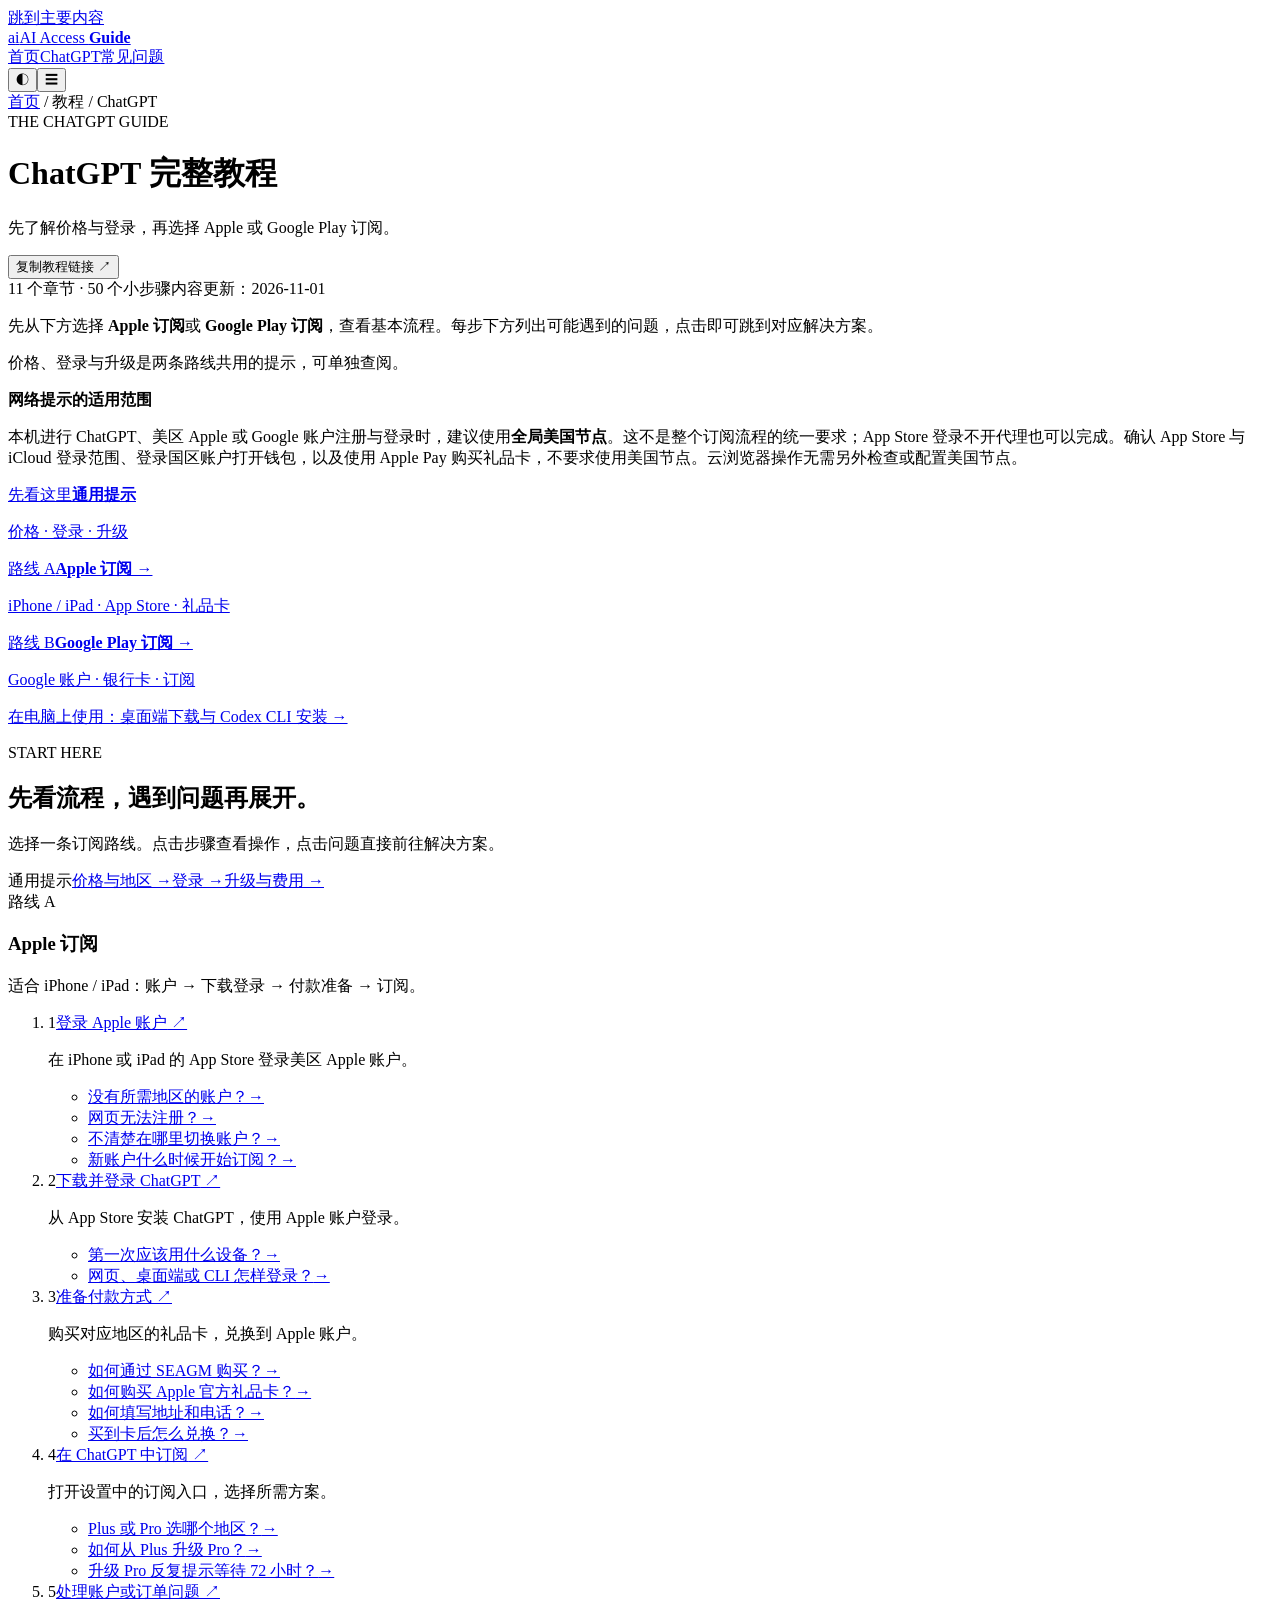
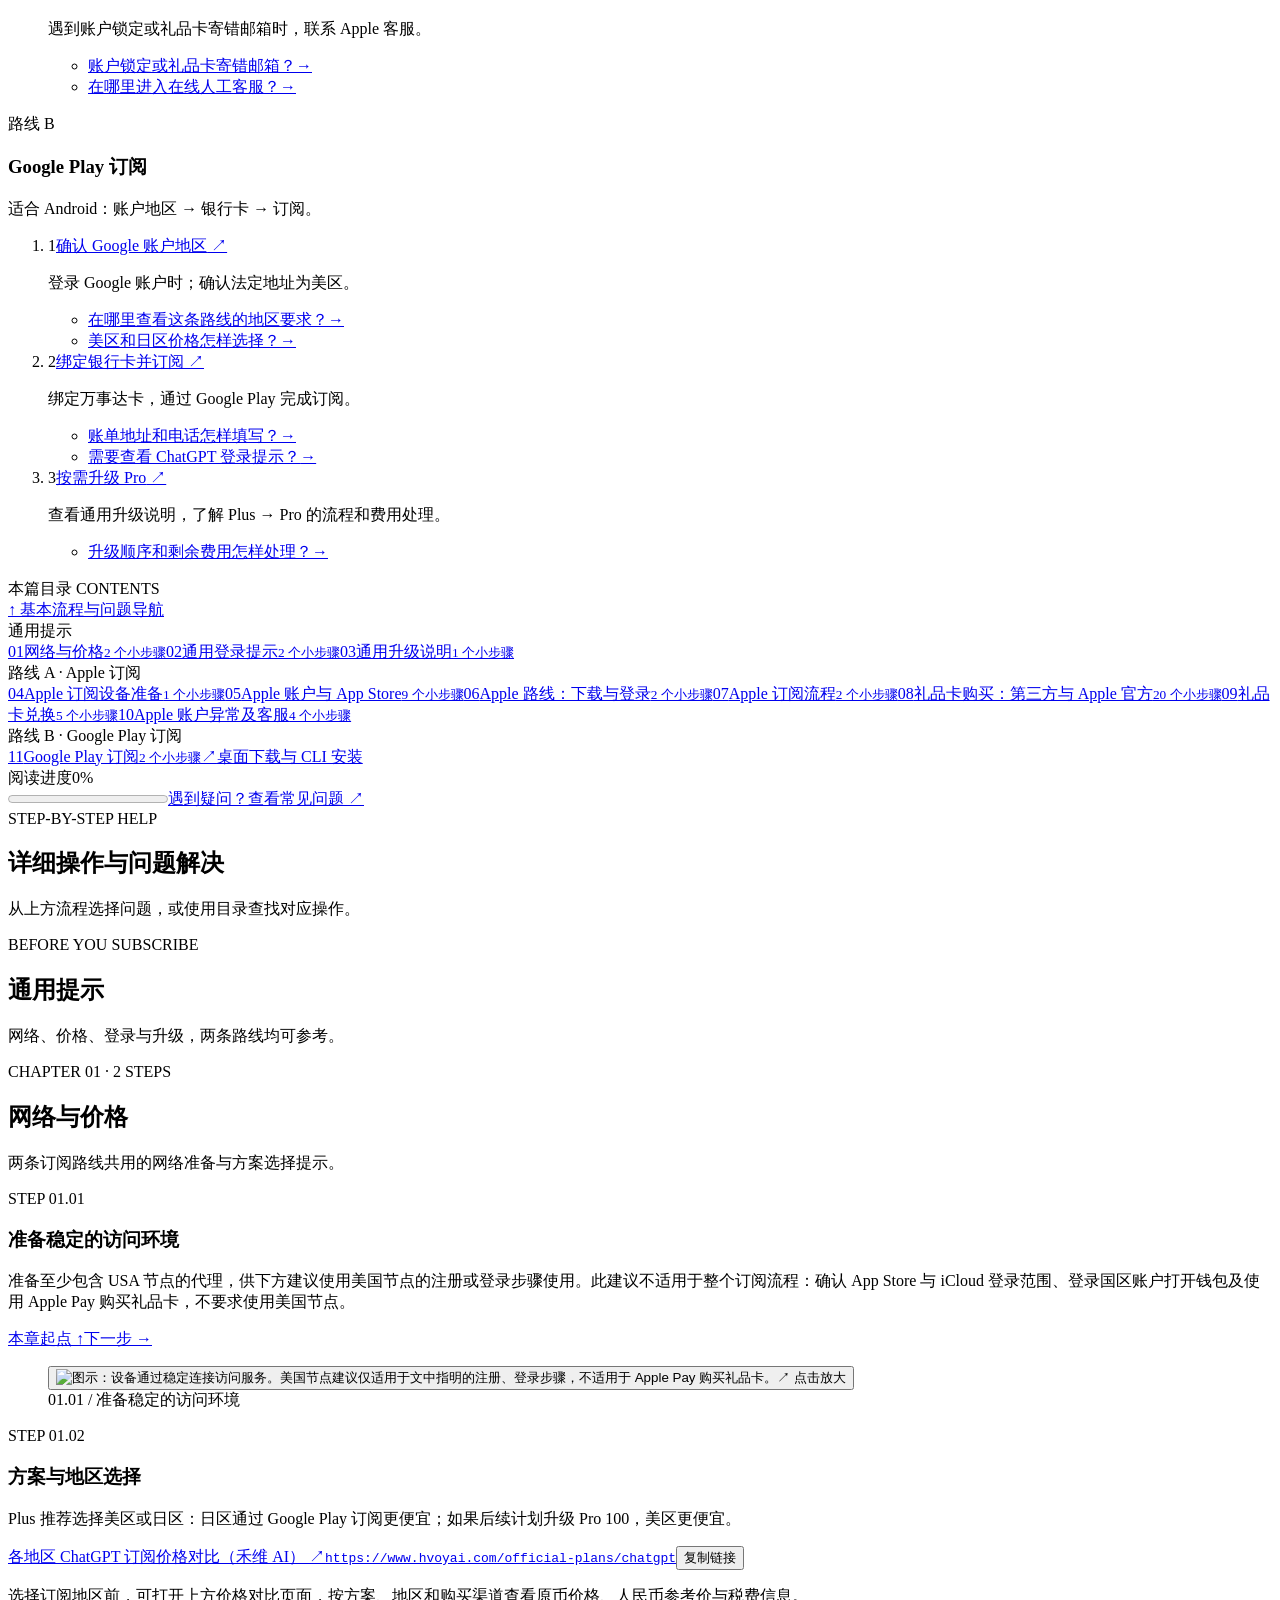
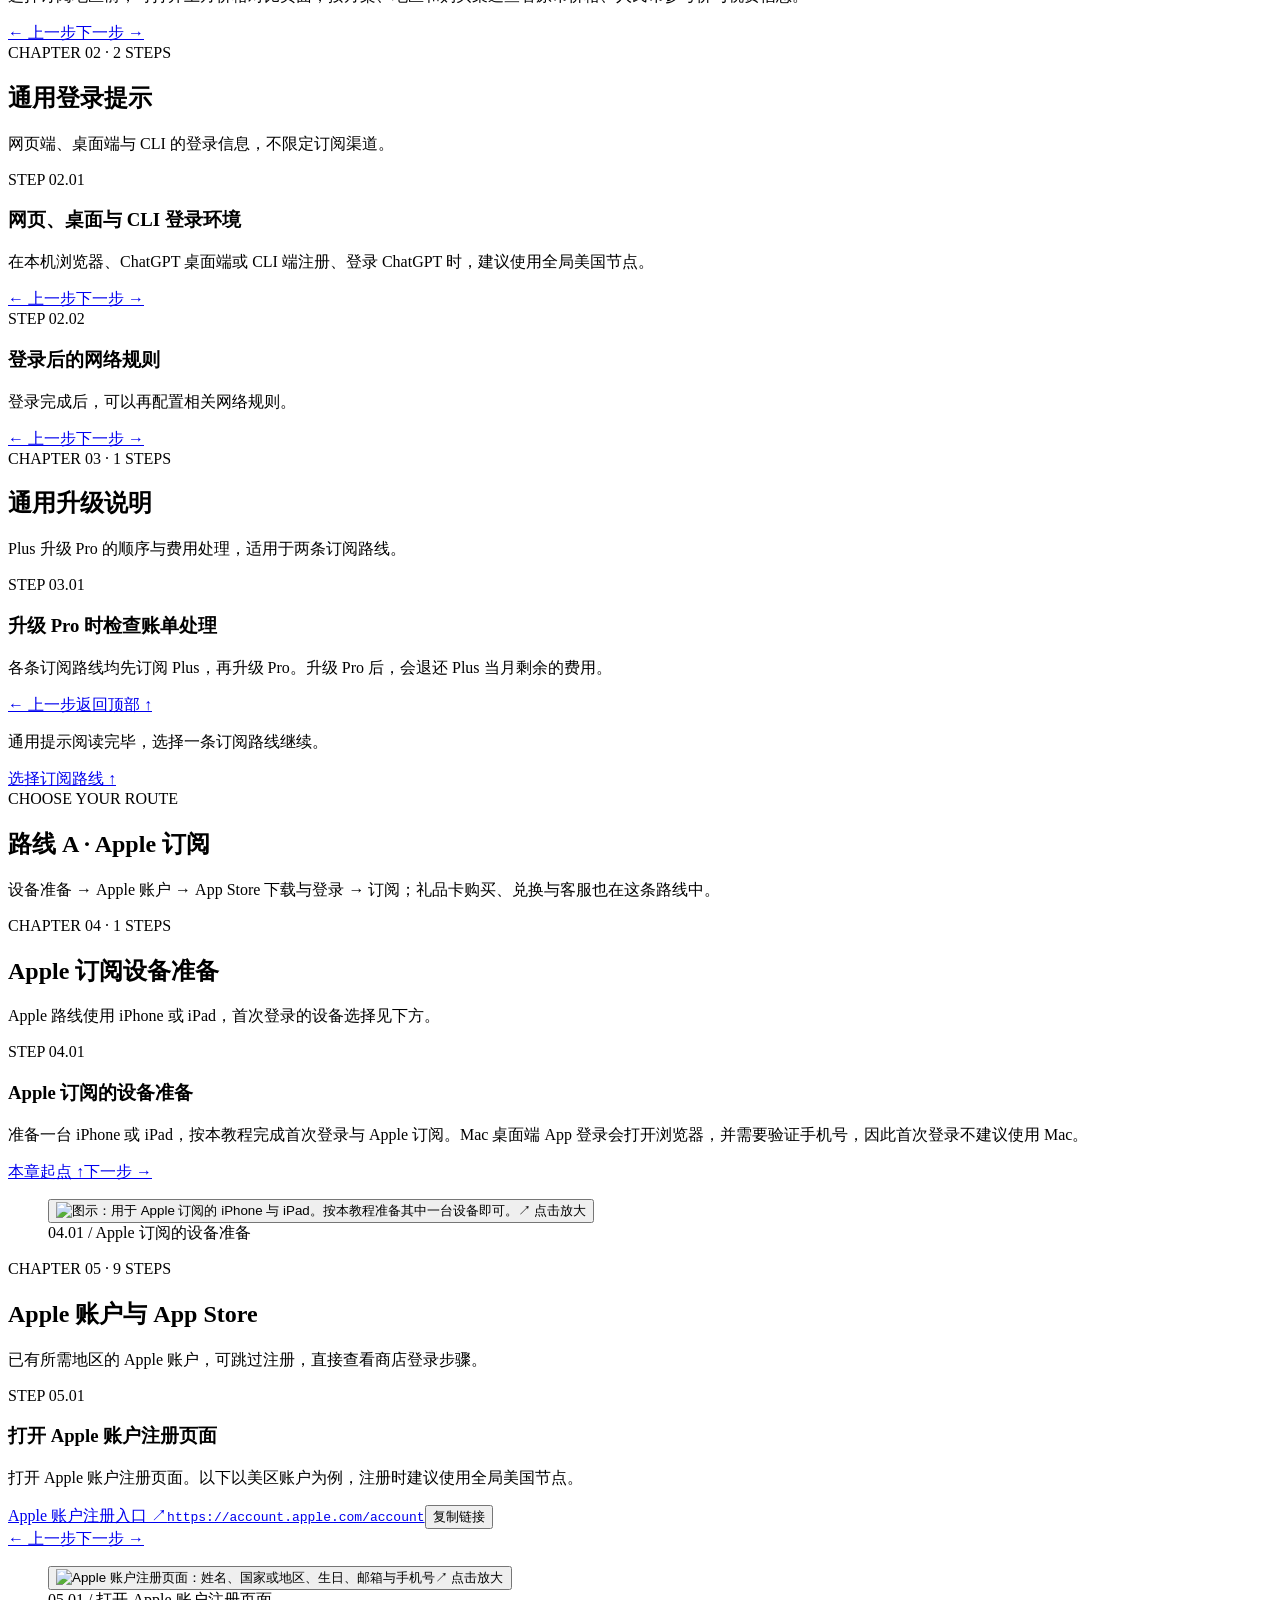
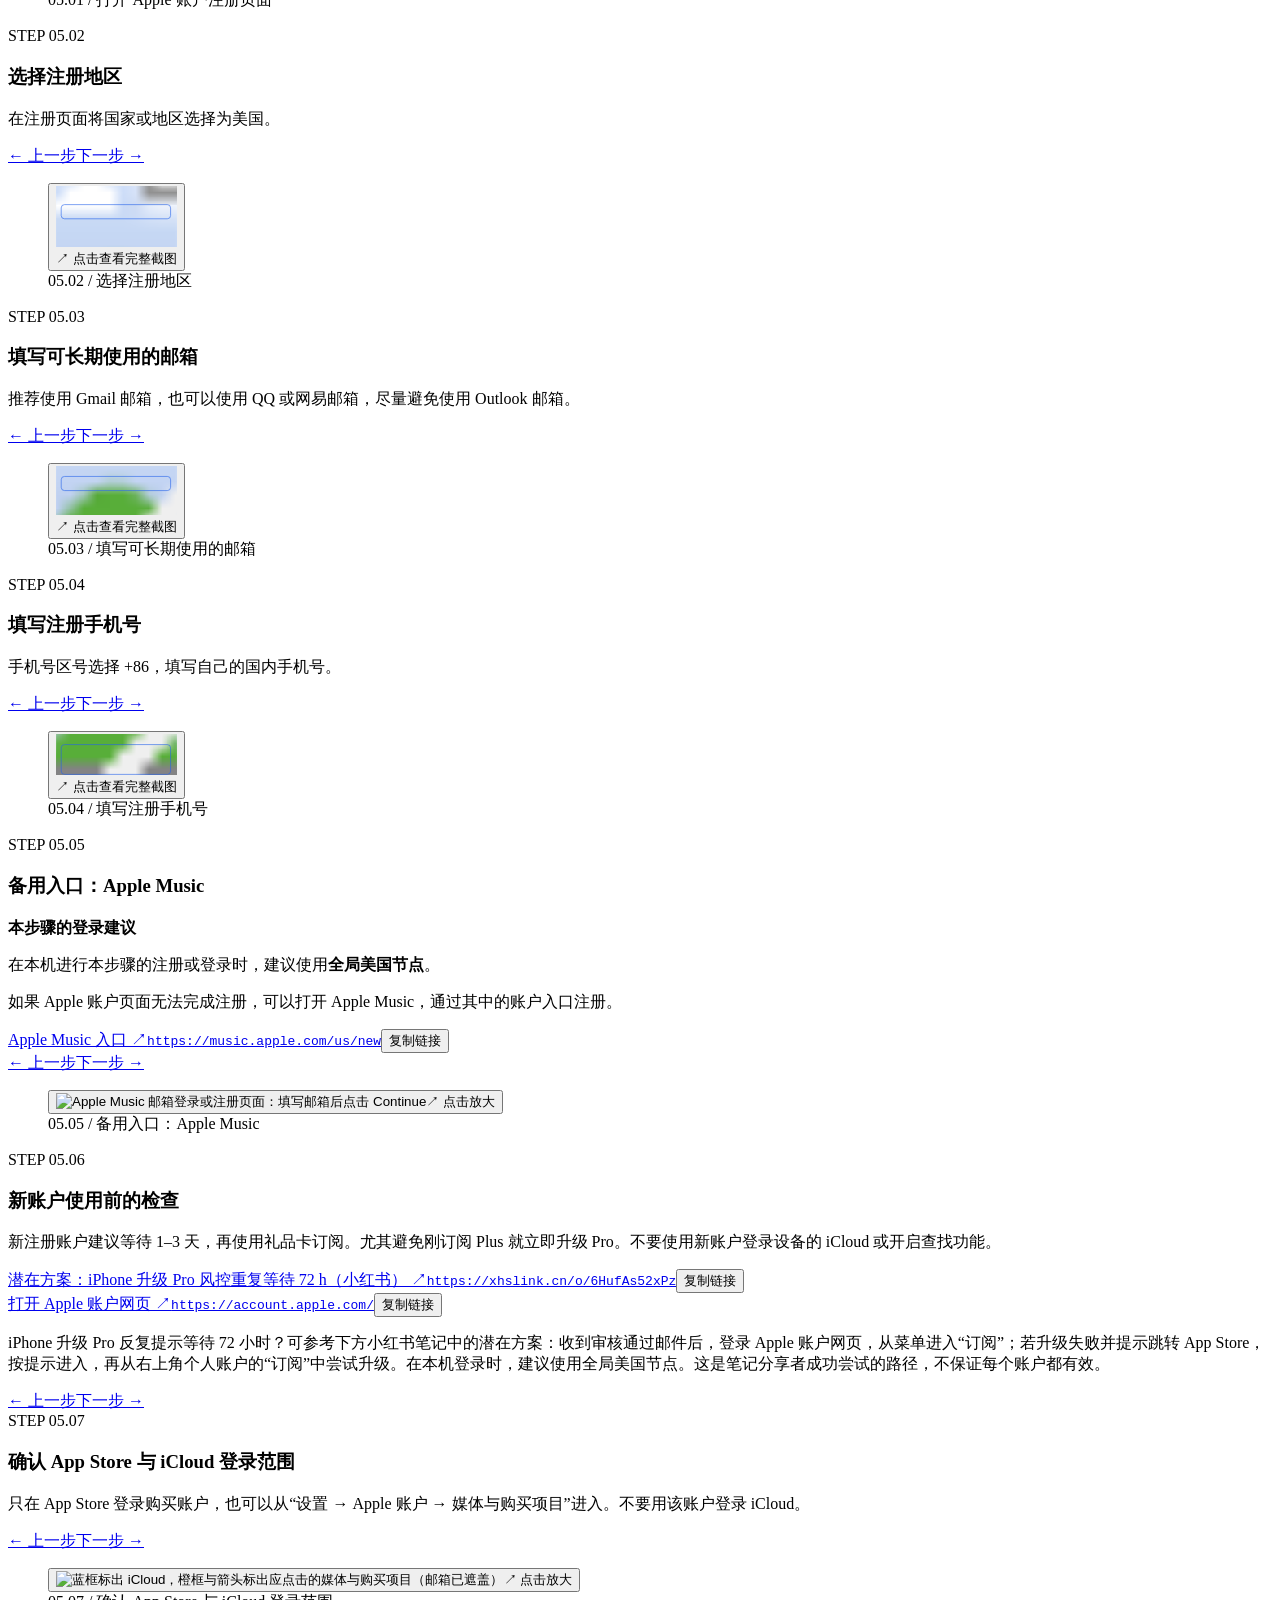
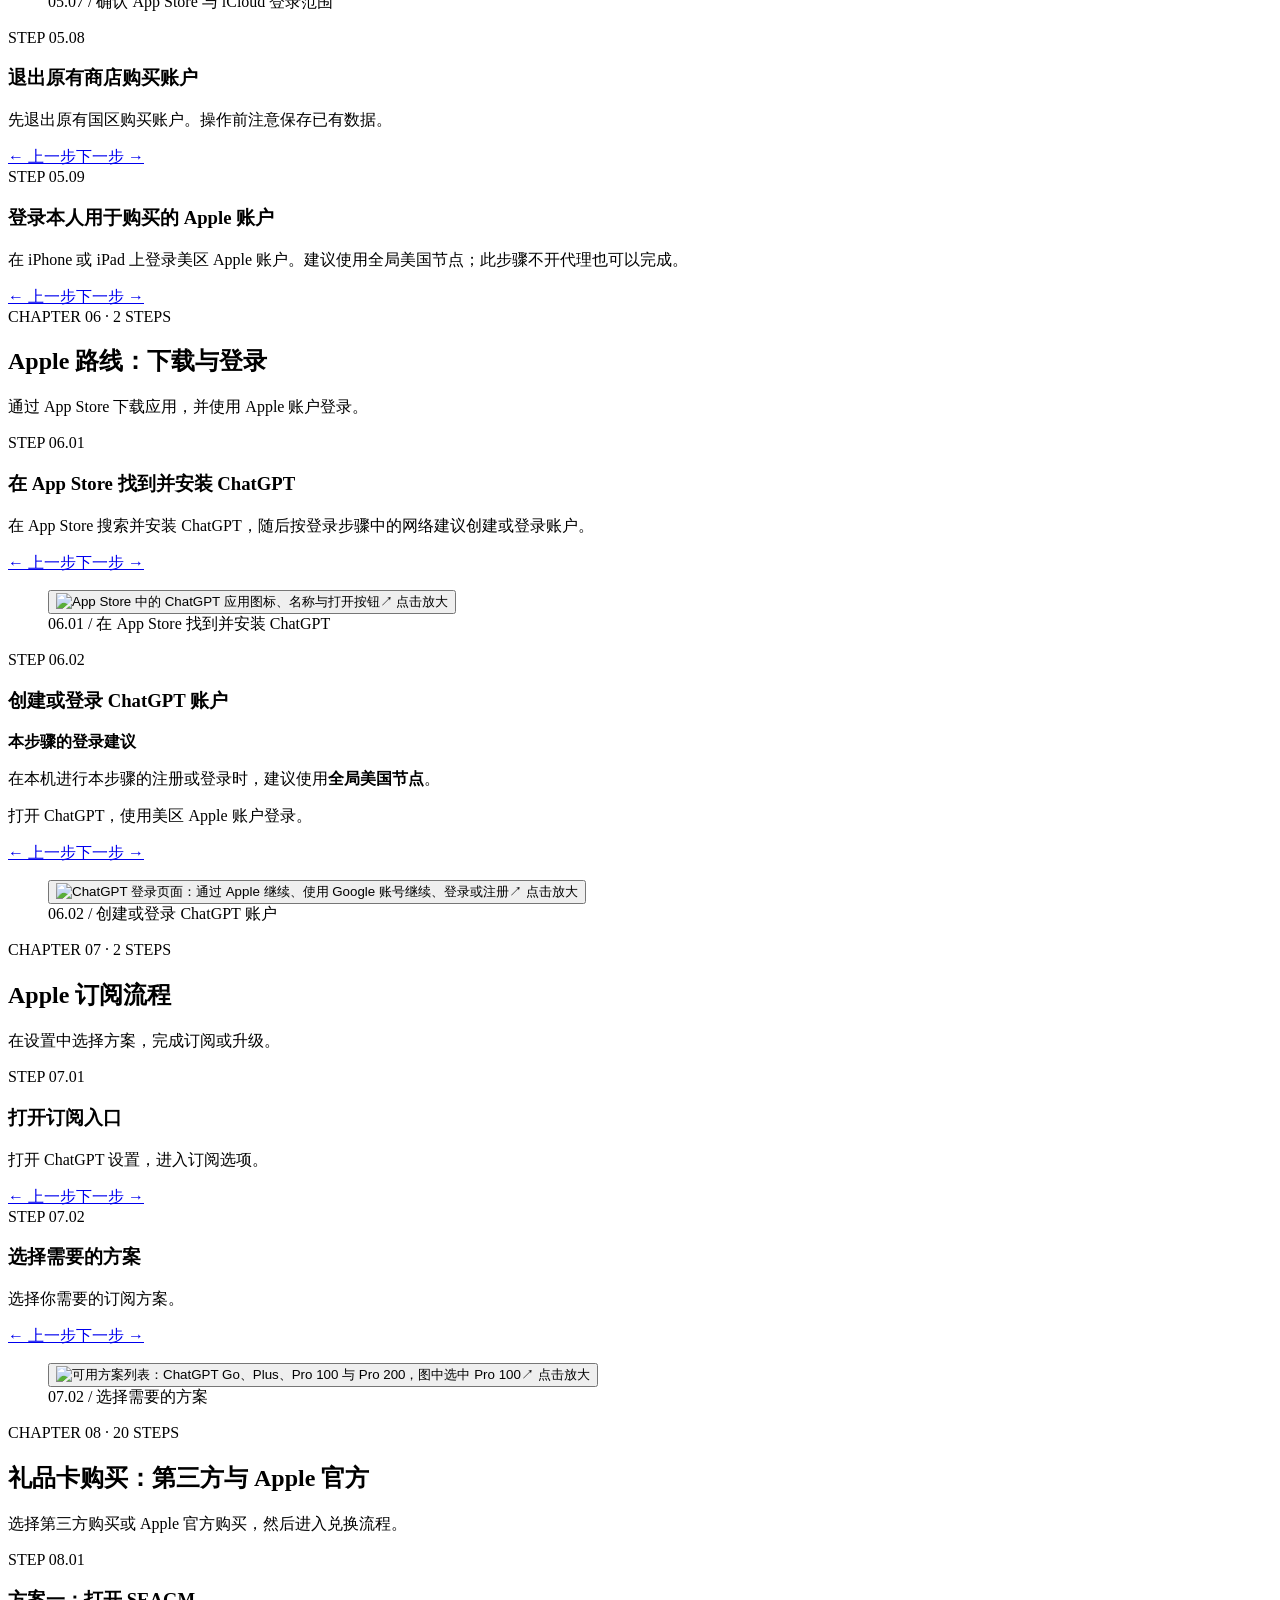
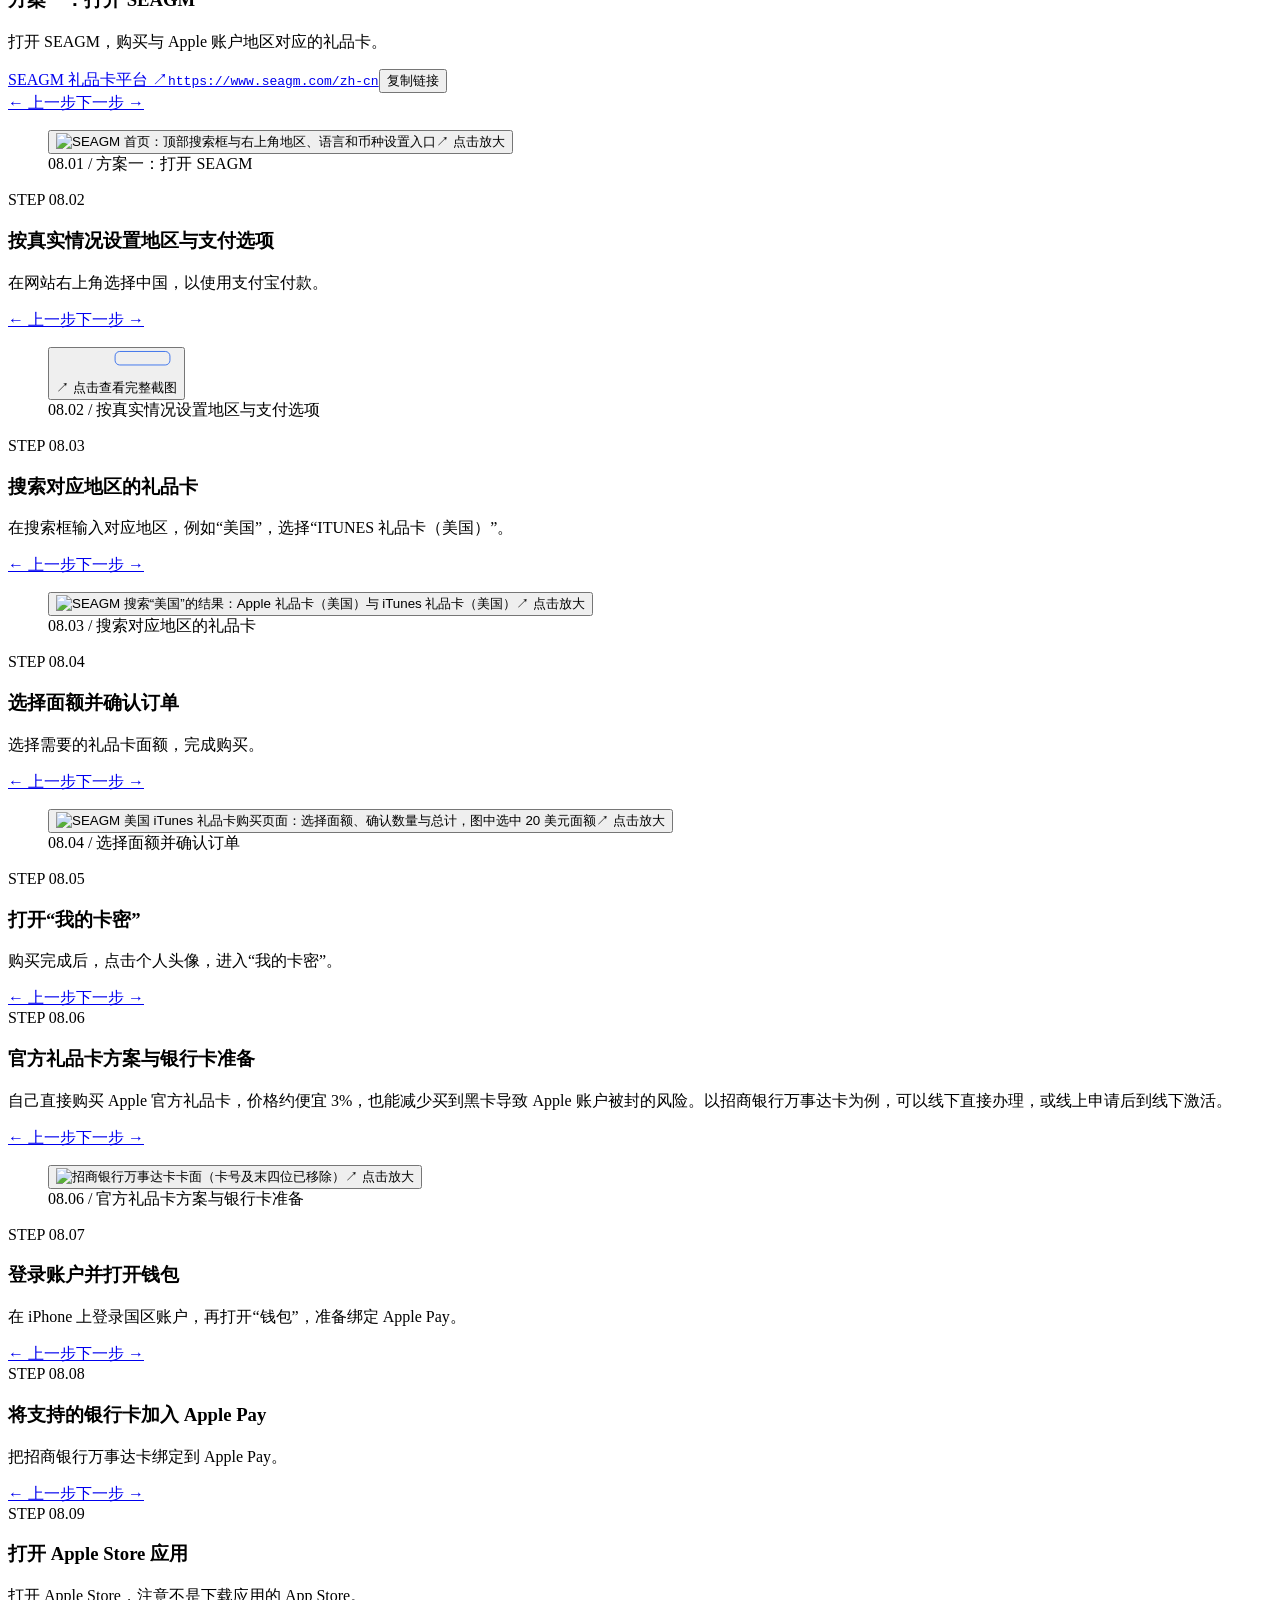
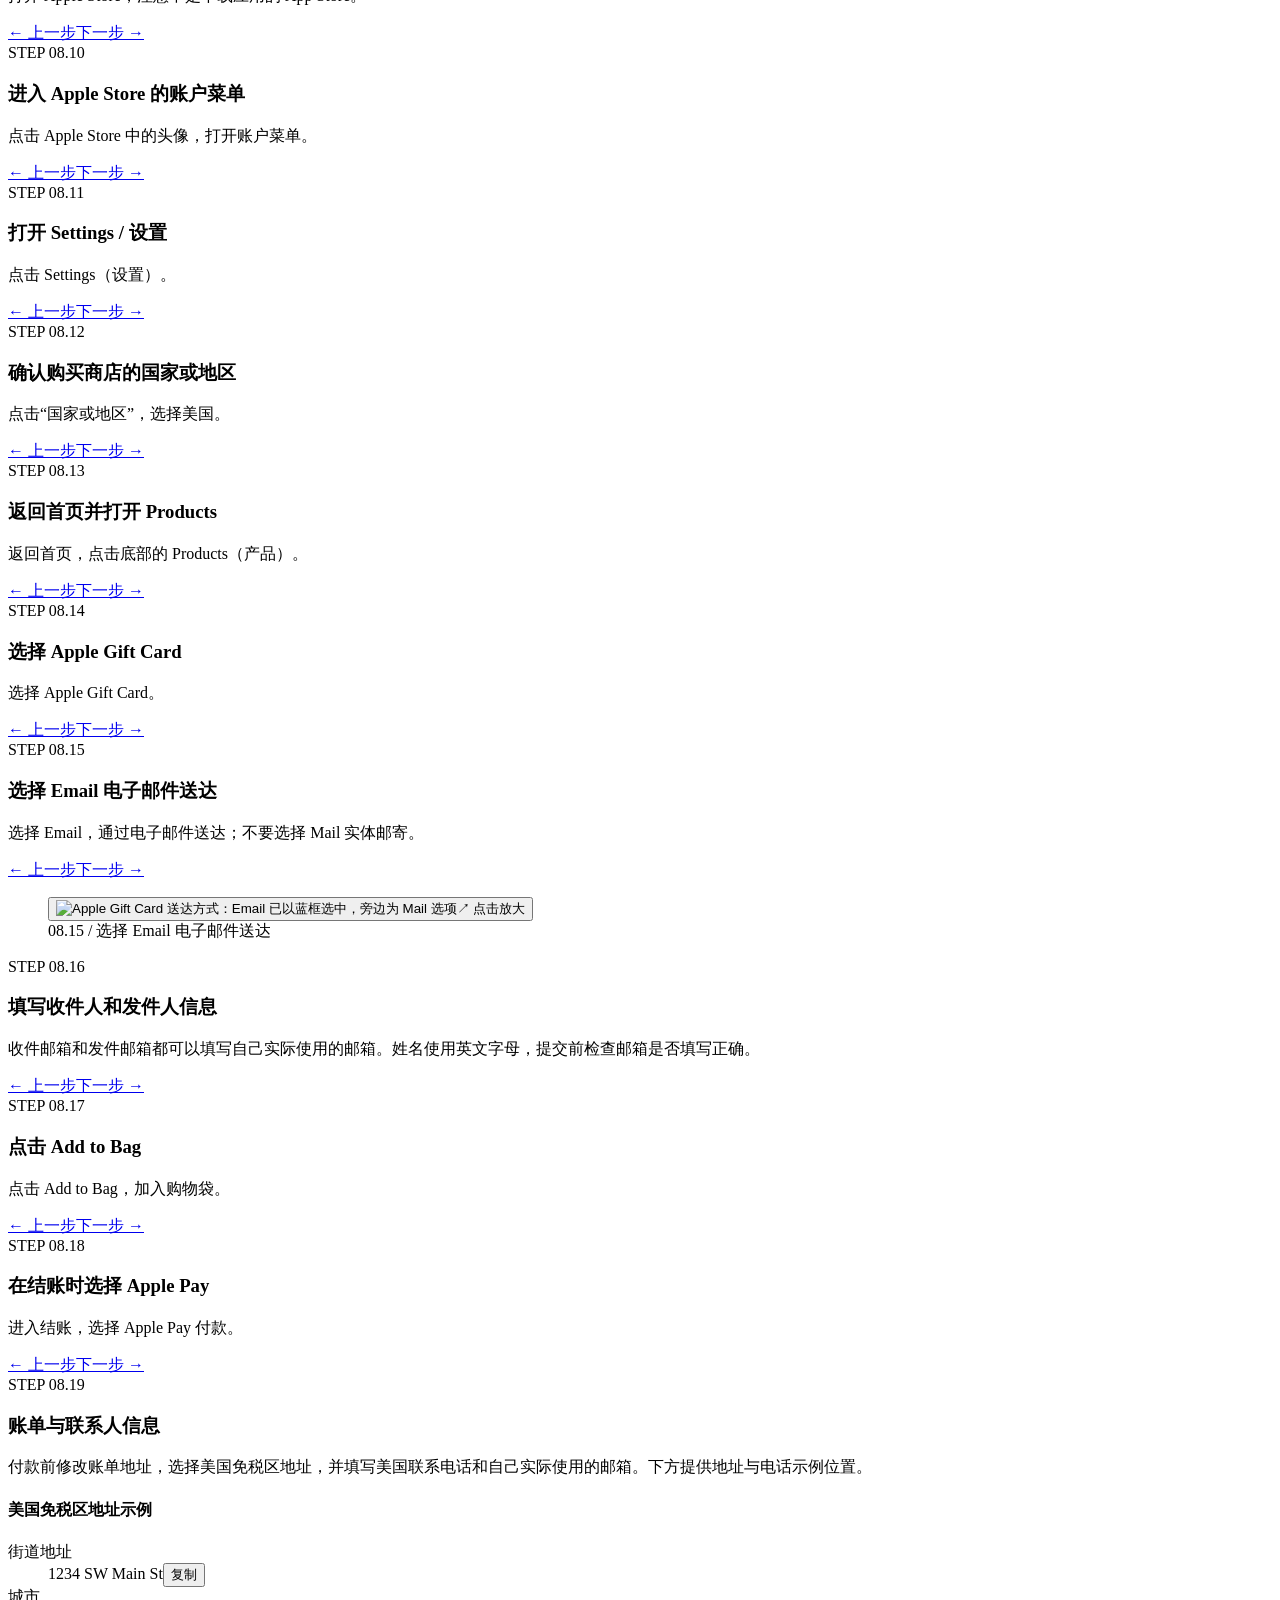
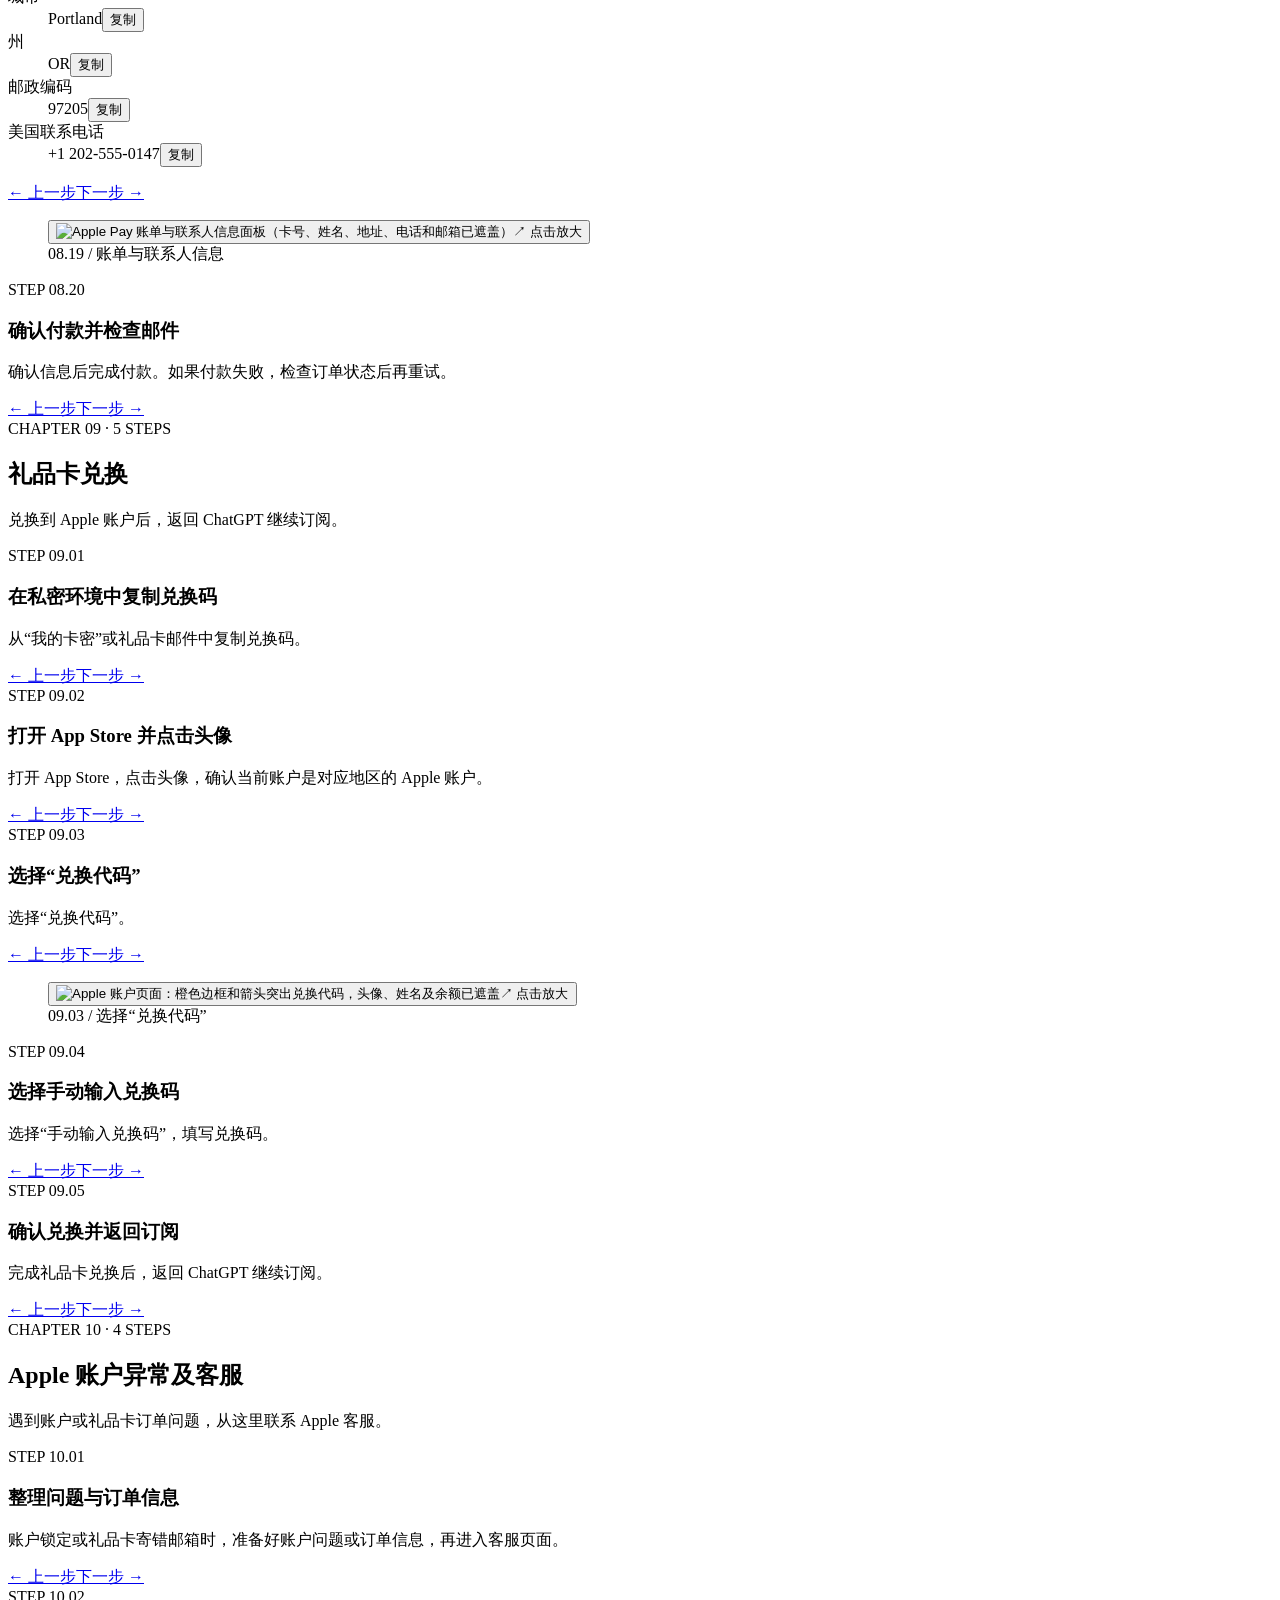
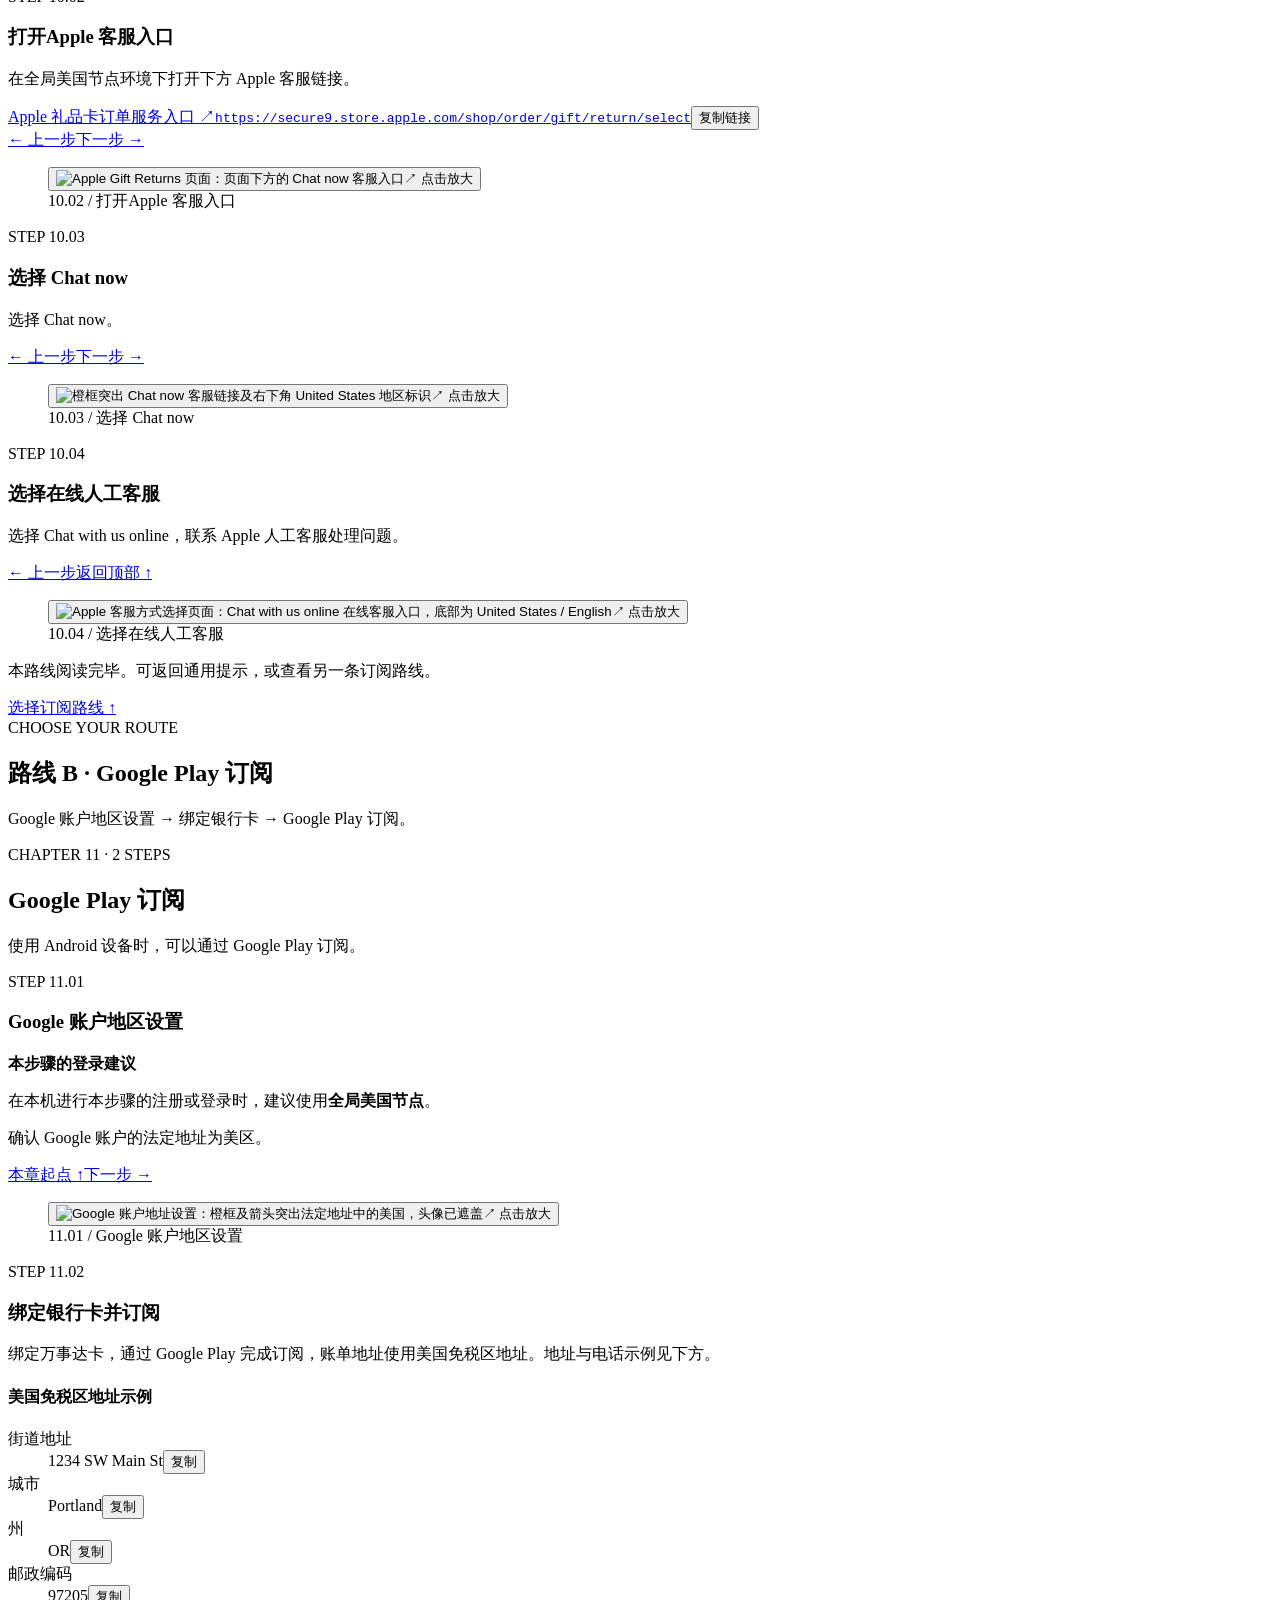
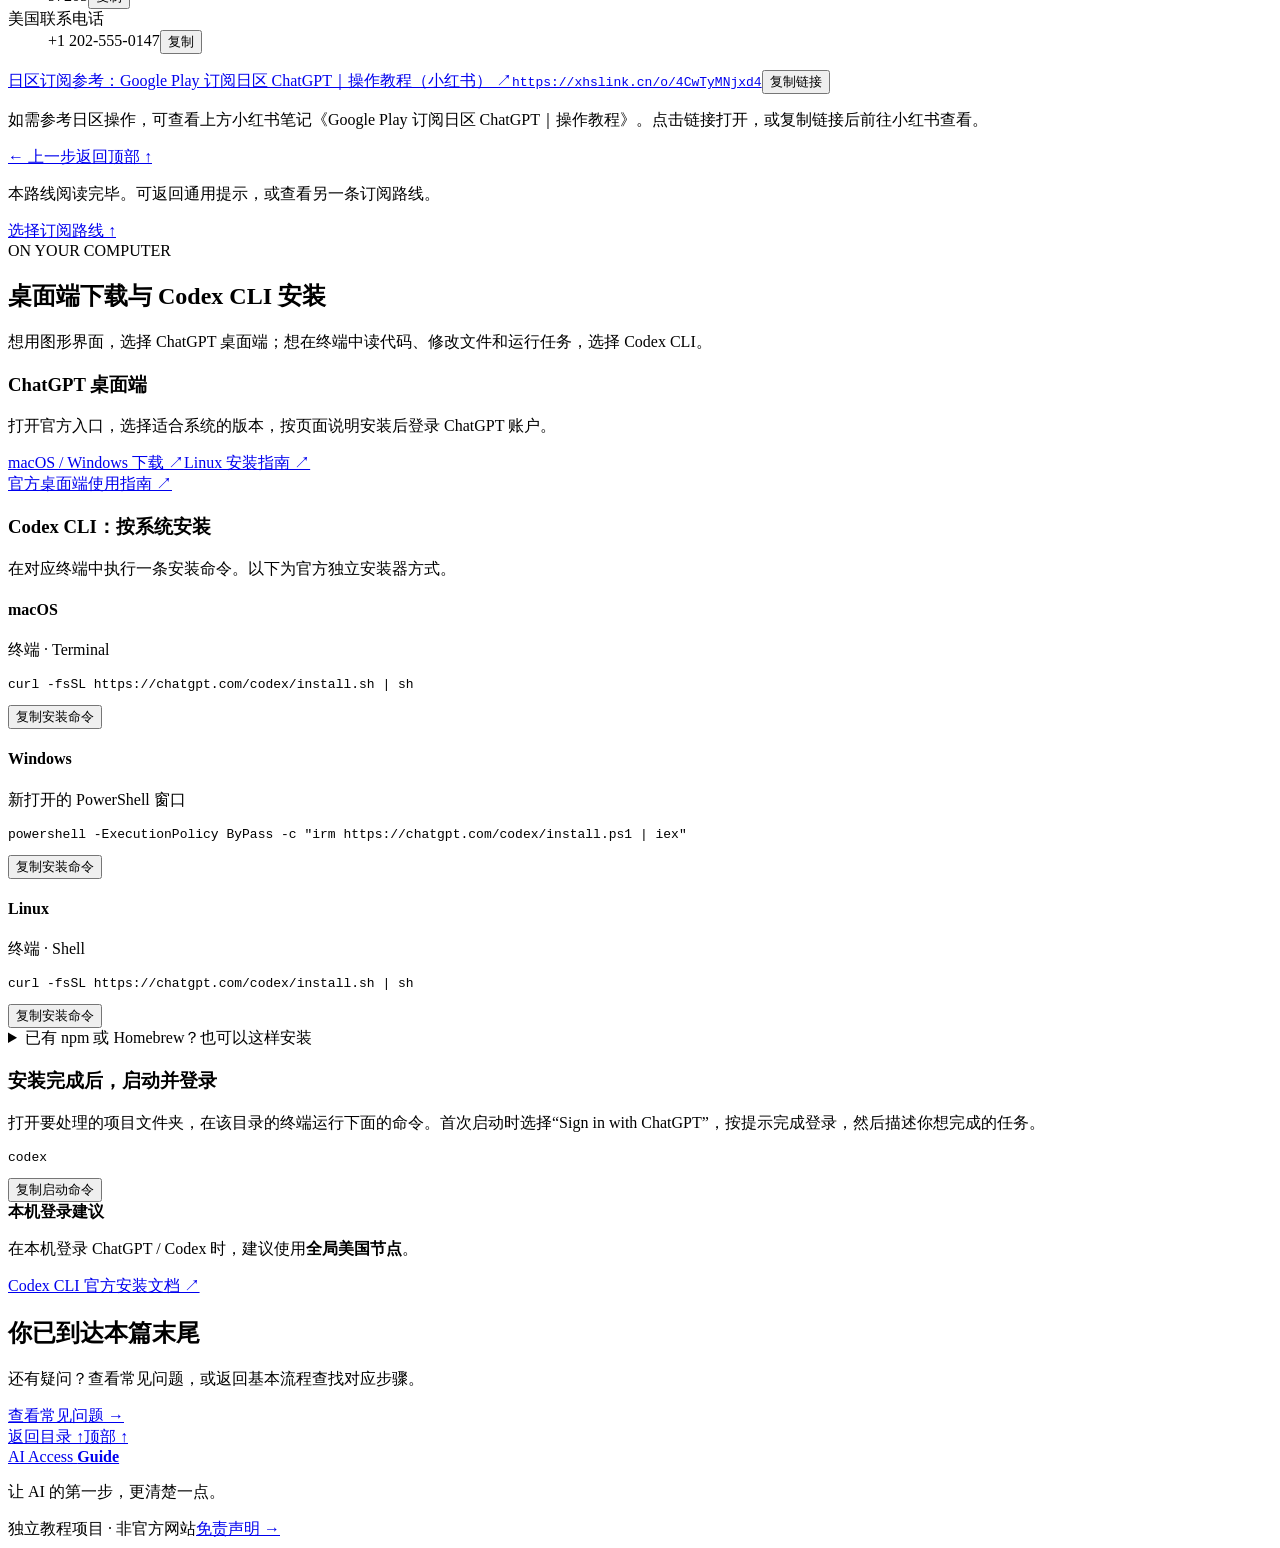
==== commit 8901e2cd: "Remove Muse AI tutorial and associated public assets" ====
--- a/docs/chatgpt/index.html
+++ b/docs/chatgpt/index.html
@@ -1,3 +1,3 @@
-<!DOCTYPE html><html lang="zh-CN"><head><meta charset="UTF-8"><meta name="viewport" content="width=device-width, initial-scale=1"><title>ChatGPT 完整教程 · AI Access Guide</title><meta name="description" content="ChatGPT 图文教程：先了解价格与登录，再选择 Apple 或 Google Play 订阅。 11 个章节、50 个分步说明，账户准备、注册与订阅，按步骤完成。"><meta name="color-scheme" content="light dark"><meta property="og:title" content="ChatGPT 完整教程"><meta property="og:description" content="ChatGPT 图文教程：先了解价格与登录，再选择 Apple 或 Google Play 订阅。 11 个章节、50 个分步说明，账户准备、注册与订阅，按步骤完成。"><meta property="og:type" content="website"><link rel="icon" href="/favicon.svg"><script>try { document.documentElement.dataset.theme = localStorage.getItem('theme') || 'light'; } catch { document.documentElement.dataset.theme = 'light'; }</script><link rel="stylesheet" href="/_astro/_tutorial_.t7mkcDGi.css"></head><body id="top"><a class="skip" href="#main">跳到主要内容</a><header class="header"><div class="header-inner"><a class="brand" href="/" aria-label="AI Access Guide 首页"><span class="brand-mark">a<span>i</span></span><span>AI Access <b>Guide</b></span></a><nav class="desktop-nav" aria-label="主导航"><a href="/">首页</a><a href="/chatgpt/" aria-current="page">ChatGPT</a><a href="/muse-ai/">Muse AI</a><a href="/faq/">常见问题</a></nav><div class="header-actions"><button id="theme-toggle" class="icon-button" aria-label="切换明暗主题" title="切换明暗主题">◐</button><button id="menu-toggle" class="icon-button mobile-only" aria-label="打开导航菜单" aria-controls="mobile-nav" aria-expanded="false">☰</button></div></div><nav id="mobile-nav" aria-label="移动导航" hidden><a href="/">首页</a><a href="/chatgpt/" aria-current="page">ChatGPT</a><a href="/muse-ai/">Muse AI</a><a href="/faq/">常见问题</a></nav></header> <main id="main"> <div class="container tutorial-heading"><a class="breadcrumb" href="/">首页</a><span class="breadcrumb"> / 教程 / ChatGPT</span><div class="tutorial-title-row"><div><span class="eyebrow">THE CHATGPT GUIDE</span><h1>ChatGPT 完整教程</h1><p>先了解价格与登录，再选择 Apple 或 Google Play 订阅。</p></div><button class="button secondary" data-copy="page">复制教程链接 ↗</button></div><div class="tutorial-meta"><span>11 个章节 · 50 个小步骤</span><span>内容更新：2026-11-01</span></div><div class="intro-note"><p>先从下方选择 <strong>Apple 订阅</strong>或 <strong>Google Play 订阅</strong>，查看基本流程。每步下方列出可能遇到的问题，点击即可跳到对应解决方案。</p>
+<!DOCTYPE html><html lang="zh-CN"><head><meta charset="UTF-8"><meta name="viewport" content="width=device-width, initial-scale=1"><title>ChatGPT 完整教程 · AI Access Guide</title><meta name="description" content="ChatGPT 图文教程：先了解价格与登录，再选择 Apple 或 Google Play 订阅。 11 个章节、50 个分步说明，账户准备、注册与订阅，按步骤完成。"><meta name="color-scheme" content="light dark"><meta property="og:title" content="ChatGPT 完整教程"><meta property="og:description" content="ChatGPT 图文教程：先了解价格与登录，再选择 Apple 或 Google Play 订阅。 11 个章节、50 个分步说明，账户准备、注册与订阅，按步骤完成。"><meta property="og:type" content="website"><link rel="icon" href="/favicon.svg"><script>try { document.documentElement.dataset.theme = localStorage.getItem('theme') || 'light'; } catch { document.documentElement.dataset.theme = 'light'; }</script><link rel="stylesheet" href="/_astro/_tutorial_.BHnpjBW_.css"></head><body id="top"><a class="skip" href="#main">跳到主要内容</a><header class="header"><div class="header-inner"><a class="brand" href="/" aria-label="AI Access Guide 首页"><span class="brand-mark">a<span>i</span></span><span>AI Access <b>Guide</b></span></a><nav class="desktop-nav" aria-label="主导航"><a href="/">首页</a><a href="/chatgpt/" aria-current="page">ChatGPT</a><a href="/faq/">常见问题</a></nav><div class="header-actions"><button id="theme-toggle" class="icon-button" aria-label="切换明暗主题" title="切换明暗主题">◐</button><button id="menu-toggle" class="icon-button mobile-only" aria-label="打开导航菜单" aria-controls="mobile-nav" aria-expanded="false">☰</button></div></div><nav id="mobile-nav" aria-label="移动导航" hidden><a href="/">首页</a><a href="/chatgpt/" aria-current="page">ChatGPT</a><a href="/faq/">常见问题</a></nav></header> <main id="main"> <div class="container tutorial-heading"><a class="breadcrumb" href="/">首页</a><span class="breadcrumb"> / 教程 / ChatGPT</span><div class="tutorial-title-row"><div><span class="eyebrow">THE CHATGPT GUIDE</span><h1>ChatGPT 完整教程</h1><p>先了解价格与登录，再选择 Apple 或 Google Play 订阅。</p></div><button class="button secondary" data-copy="page">复制教程链接 ↗</button></div><div class="tutorial-meta"><span>11 个章节 · 50 个小步骤</span><span>内容更新：2026-11-01</span></div><div class="intro-note"><p>先从下方选择 <strong>Apple 订阅</strong>或 <strong>Google Play 订阅</strong>，查看基本流程。每步下方列出可能遇到的问题，点击即可跳到对应解决方案。</p>
 <p>价格、登录与升级是两条路线共用的提示，可单独查阅。</p>
-<aside class="network-hint"><strong>网络提示的适用范围</strong><p>本机进行 ChatGPT、美区 Apple 或 Google 账户注册与登录时，建议使用<strong>全局美国节点</strong>。这不是整个订阅流程的统一要求；App Store 登录不开代理也可以完成。确认 App Store 与 iCloud 登录范围、登录国区账户打开钱包，以及使用 Apple Pay 购买礼品卡，不要求使用美国节点。云浏览器操作无需另外检查或配置美国节点。</p></aside></div> <nav class="route-picker" id="choose-route" aria-label="选择订阅路线"><a href="#common-tips"><span>先看这里</span><strong>通用提示</strong><p>价格 · 登录 · 升级</p></a><a href="#apple-flow"><span>路线 A</span><strong>Apple 订阅 →</strong><p>iPhone / iPad · App Store · 礼品卡</p></a><a href="#google-flow"><span>路线 B</span><strong>Google Play 订阅 →</strong><p>Google 账户 · 银行卡 · 订阅</p></a></nav> <p class="download-shortcut"><a href="#desktop-install">在电脑上使用：桌面端下载与 Codex CLI 安装 →</a></p> <section class="subscription-overview" id="basic-routes" aria-label="订阅基本流程与问题导航"> <div class="flow-intro"><span class="eyebrow">START HERE</span><h2>先看流程，遇到问题再展开。</h2><p>选择一条订阅路线。点击步骤查看操作，点击问题直接前往解决方案。</p><div class="common-shortcuts"><span>通用提示</span><a href="#preparation-plan">价格与地区 →</a><a href="#questions">登录 →</a><a href="#plan-upgrade">升级与费用 →</a></div></div> <div class="flow-columns"><section class="flow-route" id="apple-flow"><header><span class="eyebrow">路线 A</span><h3>Apple 订阅</h3><p>适合 iPhone / iPad：账户 → 下载登录 → 付款准备 → 订阅。</p></header><ol><li><div class="flow-step-heading"><span class="flow-number">1</span><a href="#apple-account-signin">登录 Apple 账户<span aria-hidden="true"> ↗</span></a></div><p>在 iPhone 或 iPad 的 App Store 登录美区 Apple 账户。</p><ul class="flow-questions" aria-label="登录 Apple 账户常见问题"><li><a href="#apple-account-open-create"><span>没有所需地区的账户？</span><span aria-hidden="true">→</span></a></li><li><a href="#apple-account-music"><span>网页无法注册？</span><span aria-hidden="true">→</span></a></li><li><a href="#apple-account-media"><span>不清楚在哪里切换账户？</span><span aria-hidden="true">→</span></a></li><li><a href="#apple-account-new-account"><span>新账户什么时候开始订阅？</span><span aria-hidden="true">→</span></a></li></ul></li><li><div class="flow-step-heading"><span class="flow-number">2</span><a href="#registration">下载并登录 ChatGPT<span aria-hidden="true"> ↗</span></a></div><p>从 App Store 安装 ChatGPT，使用 Apple 账户登录。</p><ul class="flow-questions" aria-label="下载并登录 ChatGPT常见问题"><li><a href="#preparation-device"><span>第一次应该用什么设备？</span><span aria-hidden="true">→</span></a></li><li><a href="#questions"><span>网页、桌面端或 CLI 怎样登录？</span><span aria-hidden="true">→</span></a></li></ul></li><li><div class="flow-step-heading"><span class="flow-number">3</span><a href="#gift-cards">准备付款方式<span aria-hidden="true"> ↗</span></a></div><p>购买对应地区的礼品卡，兑换到 Apple 账户。</p><ul class="flow-questions" aria-label="准备付款方式常见问题"><li><a href="#gift-cards-seagm-open"><span>如何通过 SEAGM 购买？</span><span aria-hidden="true">→</span></a></li><li><a href="#gift-cards-card-support"><span>如何购买 Apple 官方礼品卡？</span><span aria-hidden="true">→</span></a></li><li><a href="#gift-cards-billing"><span>如何填写地址和电话？</span><span aria-hidden="true">→</span></a></li><li><a href="#redeem"><span>买到卡后怎么兑换？</span><span aria-hidden="true">→</span></a></li></ul></li><li><div class="flow-step-heading"><span class="flow-number">4</span><a href="#apple-subscription">在 ChatGPT 中订阅<span aria-hidden="true"> ↗</span></a></div><p>打开设置中的订阅入口，选择所需方案。</p><ul class="flow-questions" aria-label="在 ChatGPT 中订阅常见问题"><li><a href="#preparation-plan"><span>Plus 或 Pro 选哪个地区？</span><span aria-hidden="true">→</span></a></li><li><a href="#plan-upgrade"><span>如何从 Plus 升级 Pro？</span><span aria-hidden="true">→</span></a></li><li><a href="#apple-account-new-account"><span>升级 Pro 反复提示等待 72 小时？</span><span aria-hidden="true">→</span></a></li></ul></li><li><div class="flow-step-heading"><span class="flow-number">5</span><a href="#apple-support">处理账户或订单问题<span aria-hidden="true"> ↗</span></a></div><p>遇到账户锁定或礼品卡寄错邮箱时，联系 Apple 客服。</p><ul class="flow-questions" aria-label="处理账户或订单问题常见问题"><li><a href="#apple-support"><span>账户锁定或礼品卡寄错邮箱？</span><span aria-hidden="true">→</span></a></li><li><a href="#apple-support-original-link"><span>在哪里进入在线人工客服？</span><span aria-hidden="true">→</span></a></li></ul></li></ol></section><section class="flow-route" id="google-flow"><header><span class="eyebrow">路线 B</span><h3>Google Play 订阅</h3><p>适合 Android：账户地区 → 银行卡 → 订阅。</p></header><ol><li><div class="flow-step-heading"><span class="flow-number">1</span><a href="#google-play-country">确认 Google 账户地区<span aria-hidden="true"> ↗</span></a></div><p>登录 Google 账户时；确认法定地址为美区。</p><ul class="flow-questions" aria-label="确认 Google 账户地区常见问题"><li><a href="#google-play-country"><span>在哪里查看这条路线的地区要求？</span><span aria-hidden="true">→</span></a></li><li><a href="#preparation-plan"><span>美区和日区价格怎样选择？</span><span aria-hidden="true">→</span></a></li></ul></li><li><div class="flow-step-heading"><span class="flow-number">2</span><a href="#google-play-payment">绑定银行卡并订阅<span aria-hidden="true"> ↗</span></a></div><p>绑定万事达卡，通过 Google Play 完成订阅。</p><ul class="flow-questions" aria-label="绑定银行卡并订阅常见问题"><li><a href="#google-play-payment"><span>账单地址和电话怎样填写？</span><span aria-hidden="true">→</span></a></li><li><a href="#questions"><span>需要查看 ChatGPT 登录提示？</span><span aria-hidden="true">→</span></a></li></ul></li><li><div class="flow-step-heading"><span class="flow-number">3</span><a href="#plan-upgrade">按需升级 Pro<span aria-hidden="true"> ↗</span></a></div><p>查看通用升级说明，了解 Plus → Pro 的流程和费用处理。</p><ul class="flow-questions" aria-label="按需升级 Pro常见问题"><li><a href="#plan-upgrade"><span>升级顺序和剩余费用怎样处理？</span><span aria-hidden="true">→</span></a></li></ul></li></ol></section></div> </section> </div> <div class="container tutorial-layout"><aside class="toc" id="tutorial-contents"><div class="toc-title">本篇目录 <span>CONTENTS</span></div><nav aria-label="教程目录"><a class="back-to-flow" href="#basic-routes">↑ 基本流程与问题导航</a><div class="toc-group">通用提示</div><a href="#preparation"><span>01</span><span class="toc-name">网络与价格<small>2 个小步骤</small></span></a><a href="#questions"><span>02</span><span class="toc-name">通用登录提示<small>2 个小步骤</small></span></a><a href="#plan-upgrade"><span>03</span><span class="toc-name">通用升级说明<small>1 个小步骤</small></span></a><div class="toc-group">路线 A · Apple 订阅</div><a href="#apple-device"><span>04</span><span class="toc-name">Apple 订阅设备准备<small>1 个小步骤</small></span></a><a href="#apple-account"><span>05</span><span class="toc-name">Apple 账户与 App Store<small>9 个小步骤</small></span></a><a href="#registration"><span>06</span><span class="toc-name">Apple 路线：下载与登录<small>2 个小步骤</small></span></a><a href="#apple-subscription"><span>07</span><span class="toc-name">Apple 订阅流程<small>2 个小步骤</small></span></a><a href="#gift-cards"><span>08</span><span class="toc-name">礼品卡购买：第三方与 Apple 官方<small>20 个小步骤</small></span></a><a href="#redeem"><span>09</span><span class="toc-name">礼品卡兑换<small>5 个小步骤</small></span></a><a href="#apple-support"><span>10</span><span class="toc-name">Apple 账户异常及客服<small>4 个小步骤</small></span></a><div class="toc-group">路线 B · Google Play 订阅</div><a href="#google-play"><span>11</span><span class="toc-name">Google Play 订阅<small>2 个小步骤</small></span></a><a href="#desktop-install"><span>↗</span><span class="toc-name">桌面下载与 CLI 安装</span></a></nav><div class="reading-label"><label for="reading-progress">阅读进度</label><span id="progress-label">0%</span></div><progress id="reading-progress" max="100" value="0">0%</progress><a class="toc-help" href="/faq/">遇到疑问？查看常见问题 ↗</a></aside><div class="steps"> <div class="solutions-heading"><span class="eyebrow">STEP-BY-STEP HELP</span><h2>详细操作与问题解决</h2><p>从上方流程选择问题，或使用目录查找对应操作。</p></div> <div class="tutorial-route" id="common-tips" data-route="common"> <header class="route-heading"><span class="eyebrow">BEFORE YOU SUBSCRIBE</span><h2>通用提示</h2><p>网络、价格、登录与升级，两条路线均可参考。</p></header> <section class="tutorial-chapter" id="preparation" data-chapter><header class="chapter-heading"><span class="eyebrow">CHAPTER 01 · 2 STEPS</span><h2>网络与价格</h2><p>两条订阅路线共用的网络准备与方案选择提示。</p></header><article class="tutorial-step" id="preparation-network" data-step data-section="preparation" data-status="experience"> <div class="step-copy"> <div class="step-top"><span class="step-number">STEP 01.01</span></div> <h3>准备稳定的访问环境</h3>  <p>准备至少包含 USA 节点的代理，供下方建议使用美国节点的注册或登录步骤使用。此建议不适用于整个订阅流程：确认 App Store 与 iCloud 登录范围、登录国区账户打开钱包及使用 Apple Pay 购买礼品卡，不要求使用美国节点。</p>     <nav class="step-nav" aria-label="准备稳定的访问环境步骤导航"><a href="#preparation">本章起点 ↑</a><a href="#preparation-plan">下一步 →</a></nav> </div> <figure> <button class="image-trigger" data-image="/images/editorial/network-access.png" data-caption="图示：设备通过稳定连接访问服务。美国节点建议仅适用于文中指明的注册、登录步骤，不适用于 Apple Pay 购买礼品卡。" aria-label="放大图片：准备稳定的访问环境"><img src="/images/editorial/network-access.png" alt="图示：设备通过稳定连接访问服务。美国节点建议仅适用于文中指明的注册、登录步骤，不适用于 Apple Pay 购买礼品卡。" width="1536" height="1024" loading="lazy" decoding="async"><span>↗ 点击放大</span></button> <figcaption>01.01 / 准备稳定的访问环境</figcaption> </figure> </article><article class="tutorial-step" id="preparation-plan" data-step data-text-only="true" data-section="preparation" data-status="pending"> <div class="step-copy"> <div class="step-top"><span class="step-number">STEP 01.02</span></div> <h3>方案与地区选择</h3>  <p>Plus 推荐选择美区或日区：日区通过 Google Play 订阅更便宜；如果后续计划升级 Pro 100，美区更便宜。</p>   <div class="original-links"><div class="original-link"><a href="https://www.hvoyai.com/official-plans/chatgpt" target="_blank" rel="noopener noreferrer"><span>各地区 ChatGPT 订阅价格对比（禾维 AI） ↗</span><code>https://www.hvoyai.com/official-plans/chatgpt</code></a><button class="copy-small" data-copy="https://www.hvoyai.com/official-plans/chatgpt" aria-label="复制各地区 ChatGPT 订阅价格对比（禾维 AI）">复制链接</button></div></div> <aside class="note"><p>选择订阅地区前，可打开上方价格对比页面，按方案、地区和购买渠道查看原币价格、人民币参考价与税费信息。</p></aside> <nav class="step-nav" aria-label="方案与地区选择步骤导航"><a href="#preparation-network">← 上一步</a><a href="#questions-web">下一步 →</a></nav> </div>  </article></section><section class="tutorial-chapter" id="questions" data-chapter><header class="chapter-heading"><span class="eyebrow">CHAPTER 02 · 2 STEPS</span><h2>通用登录提示</h2><p>网页端、桌面端与 CLI 的登录信息，不限定订阅渠道。</p></header><article class="tutorial-step" id="questions-web" data-step data-text-only="true" data-section="questions" data-status="experience"> <div class="step-copy"> <div class="step-top"><span class="step-number">STEP 02.01</span></div> <h3>网页、桌面与 CLI 登录环境</h3>  <p>在本机浏览器、ChatGPT 桌面端或 CLI 端注册、登录 ChatGPT 时，建议使用全局美国节点。</p>     <nav class="step-nav" aria-label="网页、桌面与 CLI 登录环境步骤导航"><a href="#preparation-plan">← 上一步</a><a href="#questions-desktop">下一步 →</a></nav> </div>  </article><article class="tutorial-step" id="questions-desktop" data-step data-text-only="true" data-section="questions" data-status="experience"> <div class="step-copy"> <div class="step-top"><span class="step-number">STEP 02.02</span></div> <h3>登录后的网络规则</h3>  <p>登录完成后，可以再配置相关网络规则。</p>     <nav class="step-nav" aria-label="登录后的网络规则步骤导航"><a href="#questions-web">← 上一步</a><a href="#apple-subscription-upgrade">下一步 →</a></nav> </div>  </article></section><section class="tutorial-chapter" id="plan-upgrade" data-chapter><header class="chapter-heading"><span class="eyebrow">CHAPTER 03 · 1 STEPS</span><h2>通用升级说明</h2><p>Plus 升级 Pro 的顺序与费用处理，适用于两条订阅路线。</p></header><article class="tutorial-step" id="apple-subscription-upgrade" data-step data-text-only="true" data-section="plan-upgrade" data-status="pending"> <div class="step-copy"> <div class="step-top"><span class="step-number">STEP 03.01</span></div> <h3>升级 Pro 时检查账单处理</h3>  <p>各条订阅路线均先订阅 Plus，再升级 Pro。升级 Pro 后，会退还 Plus 当月剩余的费用。</p>     <nav class="step-nav" aria-label="升级 Pro 时检查账单处理步骤导航"><a href="#questions-desktop">← 上一步</a><a href="#top">返回顶部 ↑</a></nav> </div>  </article></section> <div class="route-end"><p>通用提示阅读完毕，选择一条订阅路线继续。</p><a href="#choose-route">选择订阅路线 ↑</a></div> </div><div class="tutorial-route" id="apple-route" data-route="apple"> <header class="route-heading"><span class="eyebrow">CHOOSE YOUR ROUTE</span><h2>路线 A · Apple 订阅</h2><p>设备准备 → Apple 账户 → App Store 下载与登录 → 订阅；礼品卡购买、兑换与客服也在这条路线中。</p></header> <section class="tutorial-chapter" id="apple-device" data-chapter><header class="chapter-heading"><span class="eyebrow">CHAPTER 04 · 1 STEPS</span><h2>Apple 订阅设备准备</h2><p>Apple 路线使用 iPhone 或 iPad，首次登录的设备选择见下方。</p></header><article class="tutorial-step" id="preparation-device" data-step data-section="apple-device" data-status="experience"> <div class="step-copy"> <div class="step-top"><span class="step-number">STEP 04.01</span></div> <h3>Apple 订阅的设备准备</h3>  <p>准备一台 iPhone 或 iPad，按本教程完成首次登录与 Apple 订阅。Mac 桌面端 App 登录会打开浏览器，并需要验证手机号，因此首次登录不建议使用 Mac。</p>     <nav class="step-nav" aria-label="Apple 订阅的设备准备步骤导航"><a href="#apple-device">本章起点 ↑</a><a href="#apple-account-open-create">下一步 →</a></nav> </div> <figure> <button class="image-trigger" data-image="/images/editorial/apple-devices.png" data-caption="图示：用于 Apple 订阅的 iPhone 与 iPad。按本教程准备其中一台设备即可。" aria-label="放大图片：Apple 订阅的设备准备"><img src="/images/editorial/apple-devices.png" alt="图示：用于 Apple 订阅的 iPhone 与 iPad。按本教程准备其中一台设备即可。" width="1536" height="1024" loading="lazy" decoding="async"><span>↗ 点击放大</span></button> <figcaption>04.01 / Apple 订阅的设备准备</figcaption> </figure> </article></section><section class="tutorial-chapter" id="apple-account" data-chapter><header class="chapter-heading"><span class="eyebrow">CHAPTER 05 · 9 STEPS</span><h2>Apple 账户与 App Store</h2><p>已有所需地区的 Apple 账户，可跳过注册，直接查看商店登录步骤。</p></header><article class="tutorial-step" id="apple-account-open-create" data-step data-section="apple-account" data-status="experience"> <div class="step-copy"> <div class="step-top"><span class="step-number">STEP 05.01</span></div> <h3>打开 Apple 账户注册页面</h3>  <p>打开 Apple 账户注册页面。以下以美区账户为例，注册时建议使用全局美国节点。</p>   <div class="original-links"><div class="original-link"><a href="https://account.apple.com/account" target="_blank" rel="noopener noreferrer"><span>Apple 账户注册入口 ↗</span><code>https://account.apple.com/account</code></a><button class="copy-small" data-copy="https://account.apple.com/account" aria-label="复制Apple 账户注册入口">复制链接</button></div></div>  <nav class="step-nav" aria-label="打开 Apple 账户注册页面步骤导航"><a href="#preparation-device">← 上一步</a><a href="#apple-account-country">下一步 →</a></nav> </div> <figure> <button class="image-trigger" data-image="/images/tutorials/chatgpt/02-01-open-create.png" data-caption="Apple 账户注册页面：姓名、国家或地区、生日、邮箱与手机号" aria-label="放大图片：打开 Apple 账户注册页面"><img src="/images/tutorials/chatgpt/02-01-open-create.png" alt="Apple 账户注册页面：姓名、国家或地区、生日、邮箱与手机号" width="1586" height="1398" loading="lazy" decoding="async"><span>↗ 点击放大</span></button> <figcaption>05.01 / 打开 Apple 账户注册页面</figcaption> </figure> </article><article class="tutorial-step" id="apple-account-country" data-step data-section="apple-account" data-status="experience"> <div class="step-copy"> <div class="step-top"><span class="step-number">STEP 05.02</span></div> <h3>选择注册地区</h3>  <p>在注册页面将国家或地区选择为美国。</p>     <nav class="step-nav" aria-label="选择注册地区步骤导航"><a href="#apple-account-open-create">← 上一步</a><a href="#apple-account-email">下一步 →</a></nav> </div> <figure> <button class="image-trigger" data-image="/images/tutorials/chatgpt/02-01-open-create.png" data-caption="选择国家或地区：United States" aria-label="放大图片：选择注册地区"><svg class="focused-screenshot" viewBox="390 350 810 410" role="img" aria-label="选择国家或地区：United States"><image href="/images/tutorials/chatgpt/02-01-open-create.png" width="1586" height="1398"></image><rect x="425" y="475" width="734" height="95" rx="22" fill="none" stroke="#2563eb" stroke-width="4"></rect></svg><span>↗ 点击查看完整截图</span></button> <figcaption>05.02 / 选择注册地区</figcaption> </figure> </article><article class="tutorial-step" id="apple-account-email" data-step data-section="apple-account" data-status="experience"> <div class="step-copy"> <div class="step-top"><span class="step-number">STEP 05.03</span></div> <h3>填写可长期使用的邮箱</h3>  <p>推荐使用 Gmail 邮箱，也可以使用 QQ 或网易邮箱，尽量避免使用 Outlook 邮箱。</p>     <nav class="step-nav" aria-label="填写可长期使用的邮箱步骤导航"><a href="#apple-account-country">← 上一步</a><a href="#apple-account-phone">下一步 →</a></nav> </div> <figure> <button class="image-trigger" data-image="/images/tutorials/chatgpt/02-01-open-create.png" data-caption="填写可长期使用的邮箱" aria-label="放大图片：填写可长期使用的邮箱"><svg class="focused-screenshot" viewBox="390 725 810 325" role="img" aria-label="填写可长期使用的邮箱"><image href="/images/tutorials/chatgpt/02-01-open-create.png" width="1586" height="1398"></image><rect x="425" y="795" width="734" height="95" rx="22" fill="none" stroke="#2563eb" stroke-width="4"></rect></svg><span>↗ 点击查看完整截图</span></button> <figcaption>05.03 / 填写可长期使用的邮箱</figcaption> </figure> </article><article class="tutorial-step" id="apple-account-phone" data-step data-section="apple-account" data-status="experience"> <div class="step-copy"> <div class="step-top"><span class="step-number">STEP 05.04</span></div> <h3>填写注册手机号</h3>  <p>手机号区号选择 +86，填写自己的国内手机号。</p>     <nav class="step-nav" aria-label="填写注册手机号步骤导航"><a href="#apple-account-email">← 上一步</a><a href="#apple-account-music">下一步 →</a></nav> </div> <figure> <button class="image-trigger" data-image="/images/tutorials/chatgpt/02-01-open-create.png" data-caption="选择电话区号并填写手机号" aria-label="放大图片：填写注册手机号"><svg class="focused-screenshot" viewBox="390 1120 810 278" role="img" aria-label="选择电话区号并填写手机号"><image href="/images/tutorials/chatgpt/02-01-open-create.png" width="1586" height="1398"></image><rect x="425" y="1191" width="734" height="200" rx="22" fill="none" stroke="#2563eb" stroke-width="4"></rect></svg><span>↗ 点击查看完整截图</span></button> <figcaption>05.04 / 填写注册手机号</figcaption> </figure> </article><article class="tutorial-step" id="apple-account-music" data-step data-section="apple-account" data-status="experience"> <div class="step-copy"> <div class="step-top"><span class="step-number">STEP 05.05</span></div> <h3>备用入口：Apple Music</h3> <aside class="network-hint" aria-label="登录网络提示"><strong>本步骤的登录建议</strong><p>在本机进行本步骤的注册或登录时，建议使用<strong>全局美国节点</strong>。</p></aside> <p>如果 Apple 账户页面无法完成注册，可以打开 Apple Music，通过其中的账户入口注册。</p>   <div class="original-links"><div class="original-link"><a href="https://music.apple.com/us/new" target="_blank" rel="noopener noreferrer"><span>Apple Music 入口 ↗</span><code>https://music.apple.com/us/new</code></a><button class="copy-small" data-copy="https://music.apple.com/us/new" aria-label="复制Apple Music 入口">复制链接</button></div></div>  <nav class="step-nav" aria-label="备用入口：Apple Music步骤导航"><a href="#apple-account-phone">← 上一步</a><a href="#apple-account-new-account">下一步 →</a></nav> </div> <figure> <button class="image-trigger" data-image="/images/tutorials/chatgpt/02-05-music.png" data-caption="Apple Music 邮箱登录或注册页面：填写邮箱后点击 Continue" aria-label="放大图片：备用入口：Apple Music"><img src="/images/tutorials/chatgpt/02-05-music.png" alt="Apple Music 邮箱登录或注册页面：填写邮箱后点击 Continue" width="1584" height="1112" loading="lazy" decoding="async"><span>↗ 点击放大</span></button> <figcaption>05.05 / 备用入口：Apple Music</figcaption> </figure> </article><article class="tutorial-step" id="apple-account-new-account" data-step data-text-only="true" data-section="apple-account" data-status="experience"> <div class="step-copy"> <div class="step-top"><span class="step-number">STEP 05.06</span></div> <h3>新账户使用前的检查</h3>  <p>新注册账户建议等待 1–3 天，再使用礼品卡订阅。尤其避免刚订阅 Plus 就立即升级 Pro。不要使用新账户登录设备的 iCloud 或开启查找功能。</p>   <div class="original-links"><div class="original-link"><a href="https://xhslink.cn/o/6HufAs52xPz" target="_blank" rel="noopener noreferrer"><span>潜在方案：iPhone 升级 Pro 风控重复等待 72 h（小红书） ↗</span><code>https://xhslink.cn/o/6HufAs52xPz</code></a><button class="copy-small" data-copy="https://xhslink.cn/o/6HufAs52xPz" aria-label="复制潜在方案：iPhone 升级 Pro 风控重复等待 72 h（小红书）">复制链接</button></div><div class="original-link"><a href="https://account.apple.com/" target="_blank" rel="noopener noreferrer"><span>打开 Apple 账户网页 ↗</span><code>https://account.apple.com/</code></a><button class="copy-small" data-copy="https://account.apple.com/" aria-label="复制打开 Apple 账户网页">复制链接</button></div></div> <aside class="note"><p>iPhone 升级 Pro 反复提示等待 72 小时？可参考下方小红书笔记中的潜在方案：收到审核通过邮件后，登录 Apple 账户网页，从菜单进入“订阅”；若升级失败并提示跳转 App Store，按提示进入，再从右上角个人账户的“订阅”中尝试升级。在本机登录时，建议使用全局美国节点。这是笔记分享者成功尝试的路径，不保证每个账户都有效。</p></aside> <nav class="step-nav" aria-label="新账户使用前的检查步骤导航"><a href="#apple-account-music">← 上一步</a><a href="#apple-account-media">下一步 →</a></nav> </div>  </article><article class="tutorial-step" id="apple-account-media" data-step data-section="apple-account" data-status="experience"> <div class="step-copy"> <div class="step-top"><span class="step-number">STEP 05.07</span></div> <h3>确认 App Store 与 iCloud 登录范围</h3>  <p>只在 App Store 登录购买账户，也可以从“设置 → Apple 账户 → 媒体与购买项目”进入。不要用该账户登录 iCloud。</p>     <nav class="step-nav" aria-label="确认 App Store 与 iCloud 登录范围步骤导航"><a href="#apple-account-new-account">← 上一步</a><a href="#apple-account-signout">下一步 →</a></nav> </div> <figure> <button class="image-trigger" data-image="/images/tutorials/chatgpt/02-07-media.png" data-caption="蓝框标出 iCloud，橙框与箭头标出应点击的媒体与购买项目（邮箱已遮盖）" aria-label="放大图片：确认 App Store 与 iCloud 登录范围"><img src="/images/tutorials/chatgpt/02-07-media.png" alt="蓝框标出 iCloud，橙框与箭头标出应点击的媒体与购买项目（邮箱已遮盖）" width="1612" height="976" loading="lazy" decoding="async"><span>↗ 点击放大</span></button> <figcaption>05.07 / 确认 App Store 与 iCloud 登录范围</figcaption> </figure> </article><article class="tutorial-step" id="apple-account-signout" data-step data-text-only="true" data-section="apple-account" data-status="experience"> <div class="step-copy"> <div class="step-top"><span class="step-number">STEP 05.08</span></div> <h3>退出原有商店购买账户</h3>  <p>先退出原有国区购买账户。操作前注意保存已有数据。</p>     <nav class="step-nav" aria-label="退出原有商店购买账户步骤导航"><a href="#apple-account-media">← 上一步</a><a href="#apple-account-signin">下一步 →</a></nav> </div>  </article><article class="tutorial-step" id="apple-account-signin" data-step data-text-only="true" data-section="apple-account" data-status="experience"> <div class="step-copy"> <div class="step-top"><span class="step-number">STEP 05.09</span></div> <h3>登录本人用于购买的 Apple 账户</h3>  <p>在 iPhone 或 iPad 上登录美区 Apple 账户。建议使用全局美国节点；此步骤不开代理也可以完成。</p>     <nav class="step-nav" aria-label="登录本人用于购买的 Apple 账户步骤导航"><a href="#apple-account-signout">← 上一步</a><a href="#registration-install">下一步 →</a></nav> </div>  </article></section><section class="tutorial-chapter" id="registration" data-chapter><header class="chapter-heading"><span class="eyebrow">CHAPTER 06 · 2 STEPS</span><h2>Apple 路线：下载与登录</h2><p>通过 App Store 下载应用，并使用 Apple 账户登录。</p></header><article class="tutorial-step" id="registration-install" data-step data-section="registration" data-status="experience"> <div class="step-copy"> <div class="step-top"><span class="step-number">STEP 06.01</span></div> <h3>在 App Store 找到并安装 ChatGPT</h3>  <p>在 App Store 搜索并安装 ChatGPT，随后按登录步骤中的网络建议创建或登录账户。</p>     <nav class="step-nav" aria-label="在 App Store 找到并安装 ChatGPT步骤导航"><a href="#apple-account-signin">← 上一步</a><a href="#registration-login">下一步 →</a></nav> </div> <figure> <button class="image-trigger" data-image="/images/tutorials/chatgpt/03-01-install.png" data-caption="App Store 中的 ChatGPT 应用图标、名称与打开按钮" aria-label="放大图片：在 App Store 找到并安装 ChatGPT"><img src="/images/tutorials/chatgpt/03-01-install.png" alt="App Store 中的 ChatGPT 应用图标、名称与打开按钮" width="1933" height="814" loading="lazy" decoding="async"><span>↗ 点击放大</span></button> <figcaption>06.01 / 在 App Store 找到并安装 ChatGPT</figcaption> </figure> </article><article class="tutorial-step" id="registration-login" data-step data-section="registration" data-status="experience"> <div class="step-copy"> <div class="step-top"><span class="step-number">STEP 06.02</span></div> <h3>创建或登录 ChatGPT 账户</h3> <aside class="network-hint" aria-label="登录网络提示"><strong>本步骤的登录建议</strong><p>在本机进行本步骤的注册或登录时，建议使用<strong>全局美国节点</strong>。</p></aside> <p>打开 ChatGPT，使用美区 Apple 账户登录。</p>     <nav class="step-nav" aria-label="创建或登录 ChatGPT 账户步骤导航"><a href="#registration-install">← 上一步</a><a href="#apple-subscription-settings">下一步 →</a></nav> </div> <figure> <button class="image-trigger" data-image="/images/tutorials/chatgpt/03-02-login.png" data-caption="ChatGPT 登录页面：通过 Apple 继续、使用 Google 账号继续、登录或注册" aria-label="放大图片：创建或登录 ChatGPT 账户"><img src="/images/tutorials/chatgpt/03-02-login.png" alt="ChatGPT 登录页面：通过 Apple 继续、使用 Google 账号继续、登录或注册" width="1207" height="1303" loading="lazy" decoding="async"><span>↗ 点击放大</span></button> <figcaption>06.02 / 创建或登录 ChatGPT 账户</figcaption> </figure> </article></section><section class="tutorial-chapter" id="apple-subscription" data-chapter><header class="chapter-heading"><span class="eyebrow">CHAPTER 07 · 2 STEPS</span><h2>Apple 订阅流程</h2><p>在设置中选择方案，完成订阅或升级。</p></header><article class="tutorial-step" id="apple-subscription-settings" data-step data-text-only="true" data-section="apple-subscription" data-status="experience"> <div class="step-copy"> <div class="step-top"><span class="step-number">STEP 07.01</span></div> <h3>打开订阅入口</h3>  <p>打开 ChatGPT 设置，进入订阅选项。</p>     <nav class="step-nav" aria-label="打开订阅入口步骤导航"><a href="#registration-login">← 上一步</a><a href="#apple-subscription-choose">下一步 →</a></nav> </div>  </article><article class="tutorial-step" id="apple-subscription-choose" data-step data-section="apple-subscription" data-status="experience"> <div class="step-copy"> <div class="step-top"><span class="step-number">STEP 07.02</span></div> <h3>选择需要的方案</h3>  <p>选择你需要的订阅方案。</p>     <nav class="step-nav" aria-label="选择需要的方案步骤导航"><a href="#apple-subscription-settings">← 上一步</a><a href="#gift-cards-seagm-open">下一步 →</a></nav> </div> <figure> <button class="image-trigger" data-image="/images/tutorials/chatgpt/04-02-choose.png" data-caption="可用方案列表：ChatGPT Go、Plus、Pro 100 与 Pro 200，图中选中 Pro 100" aria-label="放大图片：选择需要的方案"><img src="/images/tutorials/chatgpt/04-02-choose.png" alt="可用方案列表：ChatGPT Go、Plus、Pro 100 与 Pro 200，图中选中 Pro 100" width="1159" height="1357" loading="lazy" decoding="async"><span>↗ 点击放大</span></button> <figcaption>07.02 / 选择需要的方案</figcaption> </figure> </article></section><section class="tutorial-chapter" id="gift-cards" data-chapter><header class="chapter-heading"><span class="eyebrow">CHAPTER 08 · 20 STEPS</span><h2>礼品卡购买：第三方与 Apple 官方</h2><p>选择第三方购买或 Apple 官方购买，然后进入兑换流程。</p></header><article class="tutorial-step" id="gift-cards-seagm-open" data-step data-section="gift-cards" data-status="experience"> <div class="step-copy"> <div class="step-top"><span class="step-number">STEP 08.01</span></div> <h3>方案一：打开 SEAGM</h3>  <p>打开 SEAGM，购买与 Apple 账户地区对应的礼品卡。</p>   <div class="original-links"><div class="original-link"><a href="https://www.seagm.com/zh-cn" target="_blank" rel="noopener noreferrer"><span>SEAGM 礼品卡平台 ↗</span><code>https://www.seagm.com/zh-cn</code></a><button class="copy-small" data-copy="https://www.seagm.com/zh-cn" aria-label="复制SEAGM 礼品卡平台">复制链接</button></div></div>  <nav class="step-nav" aria-label="方案一：打开 SEAGM步骤导航"><a href="#apple-subscription-choose">← 上一步</a><a href="#gift-cards-seagm-region">下一步 →</a></nav> </div> <figure> <button class="image-trigger" data-image="/images/tutorials/chatgpt/05-01-seagm-open.png" data-caption="SEAGM 首页：顶部搜索框与右上角地区、语言和币种设置入口" aria-label="放大图片：方案一：打开 SEAGM"><img src="/images/tutorials/chatgpt/05-01-seagm-open.png" alt="SEAGM 首页：顶部搜索框与右上角地区、语言和币种设置入口" width="2892" height="1350" loading="lazy" decoding="async"><span>↗ 点击放大</span></button> <figcaption>08.01 / 方案一：打开 SEAGM</figcaption> </figure> </article><article class="tutorial-step" id="gift-cards-seagm-region" data-step data-section="gift-cards" data-status="experience"> <div class="step-copy"> <div class="step-top"><span class="step-number">STEP 08.02</span></div> <h3>按真实情况设置地区与支付选项</h3>  <p>在网站右上角选择中国，以使用支付宝付款。</p>     <nav class="step-nav" aria-label="按真实情况设置地区与支付选项步骤导航"><a href="#gift-cards-seagm-open">← 上一步</a><a href="#gift-cards-seagm-search">下一步 →</a></nav> </div> <figure> <button class="image-trigger" data-image="/images/tutorials/chatgpt/05-01-seagm-open.png" data-caption="SEAGM 右上角地区设置：中国、ZH-CN 与 CNY" aria-label="放大图片：按真实情况设置地区与支付选项"><svg class="focused-screenshot" viewBox="2320 0 572 125" role="img" aria-label="SEAGM 右上角地区设置：中国、ZH-CN 与 CNY"><image href="/images/tutorials/chatgpt/05-01-seagm-open.png" width="2892" height="1350"></image><rect x="2600" y="7" width="260" height="64" rx="22" fill="none" stroke="#2563eb" stroke-width="4"></rect></svg><span>↗ 点击查看完整截图</span></button> <figcaption>08.02 / 按真实情况设置地区与支付选项</figcaption> </figure> </article><article class="tutorial-step" id="gift-cards-seagm-search" data-step data-section="gift-cards" data-status="experience"> <div class="step-copy"> <div class="step-top"><span class="step-number">STEP 08.03</span></div> <h3>搜索对应地区的礼品卡</h3>  <p>在搜索框输入对应地区，例如“美国”，选择“ITUNES 礼品卡（美国）”。</p>     <nav class="step-nav" aria-label="搜索对应地区的礼品卡步骤导航"><a href="#gift-cards-seagm-region">← 上一步</a><a href="#gift-cards-seagm-pay">下一步 →</a></nav> </div> <figure> <button class="image-trigger" data-image="/images/tutorials/chatgpt/05-03-seagm-search.png" data-caption="SEAGM 搜索“美国”的结果：Apple 礼品卡（美国）与 iTunes 礼品卡（美国）" aria-label="放大图片：搜索对应地区的礼品卡"><img src="/images/tutorials/chatgpt/05-03-seagm-search.png" alt="SEAGM 搜索“美国”的结果：Apple 礼品卡（美国）与 iTunes 礼品卡（美国）" width="2034" height="773" loading="lazy" decoding="async"><span>↗ 点击放大</span></button> <figcaption>08.03 / 搜索对应地区的礼品卡</figcaption> </figure> </article><article class="tutorial-step" id="gift-cards-seagm-pay" data-step data-section="gift-cards" data-status="experience"> <div class="step-copy"> <div class="step-top"><span class="step-number">STEP 08.04</span></div> <h3>选择面额并确认订单</h3>  <p>选择需要的礼品卡面额，完成购买。</p>     <nav class="step-nav" aria-label="选择面额并确认订单步骤导航"><a href="#gift-cards-seagm-search">← 上一步</a><a href="#gift-cards-seagm-code">下一步 →</a></nav> </div> <figure> <button class="image-trigger" data-image="/images/tutorials/chatgpt/05-04-seagm-pay.png" data-caption="SEAGM 美国 iTunes 礼品卡购买页面：选择面额、确认数量与总计，图中选中 20 美元面额" aria-label="放大图片：选择面额并确认订单"><img src="/images/tutorials/chatgpt/05-04-seagm-pay.png" alt="SEAGM 美国 iTunes 礼品卡购买页面：选择面额、确认数量与总计，图中选中 20 美元面额" width="2892" height="1142" loading="lazy" decoding="async"><span>↗ 点击放大</span></button> <figcaption>08.04 / 选择面额并确认订单</figcaption> </figure> </article><article class="tutorial-step" id="gift-cards-seagm-code" data-step data-text-only="true" data-section="gift-cards" data-status="experience"> <div class="step-copy"> <div class="step-top"><span class="step-number">STEP 08.05</span></div> <h3>打开“我的卡密”</h3>  <p>购买完成后，点击个人头像，进入“我的卡密”。</p>     <nav class="step-nav" aria-label="打开“我的卡密”步骤导航"><a href="#gift-cards-seagm-pay">← 上一步</a><a href="#gift-cards-card-support">下一步 →</a></nav> </div>  </article><article class="tutorial-step" id="gift-cards-card-support" data-step data-section="gift-cards" data-status="experience"> <div class="step-copy"> <div class="step-top"><span class="step-number">STEP 08.06</span></div> <h3>官方礼品卡方案与银行卡准备</h3>  <p>自己直接购买 Apple 官方礼品卡，价格约便宜 3%，也能减少买到黑卡导致 Apple 账户被封的风险。以招商银行万事达卡为例，可以线下直接办理，或线上申请后到线下激活。</p>     <nav class="step-nav" aria-label="官方礼品卡方案与银行卡准备步骤导航"><a href="#gift-cards-seagm-code">← 上一步</a><a href="#gift-cards-wallet">下一步 →</a></nav> </div> <figure> <button class="image-trigger" data-image="/images/tutorials/chatgpt/05-06-card-support.png" data-caption="招商银行万事达卡卡面（卡号及末四位已移除）" aria-label="放大图片：官方礼品卡方案与银行卡准备"><img src="/images/tutorials/chatgpt/05-06-card-support.png" alt="招商银行万事达卡卡面（卡号及末四位已移除）" width="1582" height="994" loading="lazy" decoding="async"><span>↗ 点击放大</span></button> <figcaption>08.06 / 官方礼品卡方案与银行卡准备</figcaption> </figure> </article><article class="tutorial-step" id="gift-cards-wallet" data-step data-text-only="true" data-section="gift-cards" data-status="experience"> <div class="step-copy"> <div class="step-top"><span class="step-number">STEP 08.07</span></div> <h3>登录账户并打开钱包</h3>  <p>在 iPhone 上登录国区账户，再打开“钱包”，准备绑定 Apple Pay。</p>     <nav class="step-nav" aria-label="登录账户并打开钱包步骤导航"><a href="#gift-cards-card-support">← 上一步</a><a href="#gift-cards-add-card">下一步 →</a></nav> </div>  </article><article class="tutorial-step" id="gift-cards-add-card" data-step data-text-only="true" data-section="gift-cards" data-status="experience"> <div class="step-copy"> <div class="step-top"><span class="step-number">STEP 08.08</span></div> <h3>将支持的银行卡加入 Apple Pay</h3>  <p>把招商银行万事达卡绑定到 Apple Pay。</p>     <nav class="step-nav" aria-label="将支持的银行卡加入 Apple Pay步骤导航"><a href="#gift-cards-wallet">← 上一步</a><a href="#gift-cards-apple-store">下一步 →</a></nav> </div>  </article><article class="tutorial-step" id="gift-cards-apple-store" data-step data-text-only="true" data-section="gift-cards" data-status="experience"> <div class="step-copy"> <div class="step-top"><span class="step-number">STEP 08.09</span></div> <h3>打开 Apple Store 应用</h3>  <p>打开 Apple Store，注意不是下载应用的 App Store。</p>     <nav class="step-nav" aria-label="打开 Apple Store 应用步骤导航"><a href="#gift-cards-add-card">← 上一步</a><a href="#gift-cards-store-profile">下一步 →</a></nav> </div>  </article><article class="tutorial-step" id="gift-cards-store-profile" data-step data-text-only="true" data-section="gift-cards" data-status="experience"> <div class="step-copy"> <div class="step-top"><span class="step-number">STEP 08.10</span></div> <h3>进入 Apple Store 的账户菜单</h3>  <p>点击 Apple Store 中的头像，打开账户菜单。</p>     <nav class="step-nav" aria-label="进入 Apple Store 的账户菜单步骤导航"><a href="#gift-cards-apple-store">← 上一步</a><a href="#gift-cards-store-settings">下一步 →</a></nav> </div>  </article><article class="tutorial-step" id="gift-cards-store-settings" data-step data-text-only="true" data-section="gift-cards" data-status="experience"> <div class="step-copy"> <div class="step-top"><span class="step-number">STEP 08.11</span></div> <h3>打开 Settings / 设置</h3>  <p>点击 Settings（设置）。</p>     <nav class="step-nav" aria-label="打开 Settings / 设置步骤导航"><a href="#gift-cards-store-profile">← 上一步</a><a href="#gift-cards-store-region">下一步 →</a></nav> </div>  </article><article class="tutorial-step" id="gift-cards-store-region" data-step data-text-only="true" data-section="gift-cards" data-status="experience"> <div class="step-copy"> <div class="step-top"><span class="step-number">STEP 08.12</span></div> <h3>确认购买商店的国家或地区</h3>  <p>点击“国家或地区”，选择美国。</p>     <nav class="step-nav" aria-label="确认购买商店的国家或地区步骤导航"><a href="#gift-cards-store-settings">← 上一步</a><a href="#gift-cards-products">下一步 →</a></nav> </div>  </article><article class="tutorial-step" id="gift-cards-products" data-step data-text-only="true" data-section="gift-cards" data-status="experience"> <div class="step-copy"> <div class="step-top"><span class="step-number">STEP 08.13</span></div> <h3>返回首页并打开 Products</h3>  <p>返回首页，点击底部的 Products（产品）。</p>     <nav class="step-nav" aria-label="返回首页并打开 Products步骤导航"><a href="#gift-cards-store-region">← 上一步</a><a href="#gift-cards-select-gift">下一步 →</a></nav> </div>  </article><article class="tutorial-step" id="gift-cards-select-gift" data-step data-text-only="true" data-section="gift-cards" data-status="experience"> <div class="step-copy"> <div class="step-top"><span class="step-number">STEP 08.14</span></div> <h3>选择 Apple Gift Card</h3>  <p>选择 Apple Gift Card。</p>     <nav class="step-nav" aria-label="选择 Apple Gift Card步骤导航"><a href="#gift-cards-products">← 上一步</a><a href="#gift-cards-email-delivery">下一步 →</a></nav> </div>  </article><article class="tutorial-step" id="gift-cards-email-delivery" data-step data-section="gift-cards" data-status="experience"> <div class="step-copy"> <div class="step-top"><span class="step-number">STEP 08.15</span></div> <h3>选择 Email 电子邮件送达</h3>  <p>选择 Email，通过电子邮件送达；不要选择 Mail 实体邮寄。</p>     <nav class="step-nav" aria-label="选择 Email 电子邮件送达步骤导航"><a href="#gift-cards-select-gift">← 上一步</a><a href="#gift-cards-recipient">下一步 →</a></nav> </div> <figure> <button class="image-trigger" data-image="/images/tutorials/chatgpt/05-15-email-delivery.png" data-caption="Apple Gift Card 送达方式：Email 已以蓝框选中，旁边为 Mail 选项" aria-label="放大图片：选择 Email 电子邮件送达"><img src="/images/tutorials/chatgpt/05-15-email-delivery.png" alt="Apple Gift Card 送达方式：Email 已以蓝框选中，旁边为 Mail 选项" width="1774" height="887" loading="lazy" decoding="async"><span>↗ 点击放大</span></button> <figcaption>08.15 / 选择 Email 电子邮件送达</figcaption> </figure> </article><article class="tutorial-step" id="gift-cards-recipient" data-step data-text-only="true" data-section="gift-cards" data-status="experience"> <div class="step-copy"> <div class="step-top"><span class="step-number">STEP 08.16</span></div> <h3>填写收件人和发件人信息</h3>  <p>收件邮箱和发件邮箱都可以填写自己实际使用的邮箱。姓名使用英文字母，提交前检查邮箱是否填写正确。</p>     <nav class="step-nav" aria-label="填写收件人和发件人信息步骤导航"><a href="#gift-cards-email-delivery">← 上一步</a><a href="#gift-cards-bag">下一步 →</a></nav> </div>  </article><article class="tutorial-step" id="gift-cards-bag" data-step data-text-only="true" data-section="gift-cards" data-status="experience"> <div class="step-copy"> <div class="step-top"><span class="step-number">STEP 08.17</span></div> <h3>点击 Add to Bag</h3>  <p>点击 Add to Bag，加入购物袋。</p>     <nav class="step-nav" aria-label="点击 Add to Bag步骤导航"><a href="#gift-cards-recipient">← 上一步</a><a href="#gift-cards-pay-choice">下一步 →</a></nav> </div>  </article><article class="tutorial-step" id="gift-cards-pay-choice" data-step data-text-only="true" data-section="gift-cards" data-status="experience"> <div class="step-copy"> <div class="step-top"><span class="step-number">STEP 08.18</span></div> <h3>在结账时选择 Apple Pay</h3>  <p>进入结账，选择 Apple Pay 付款。</p>     <nav class="step-nav" aria-label="在结账时选择 Apple Pay步骤导航"><a href="#gift-cards-bag">← 上一步</a><a href="#gift-cards-billing">下一步 →</a></nav> </div>  </article><article class="tutorial-step" id="gift-cards-billing" data-step data-section="gift-cards" data-status="experience"> <div class="step-copy"> <div class="step-top"><span class="step-number">STEP 08.19</span></div> <h3>账单与联系人信息</h3>  <p>付款前修改账单地址，选择美国免税区地址，并填写美国联系电话和自己实际使用的邮箱。下方提供地址与电话示例位置。</p> <section class="reader-example" aria-label="美国免税区地址示例"><h4>美国免税区地址示例</h4><dl><div class="example-field"><dt>街道地址</dt><dd><span>1234 SW Main St</span><button class="copy-small" data-copy="1234 SW Main St" aria-label="复制街道地址">复制</button></dd></div><div class="example-field"><dt>城市</dt><dd><span>Portland</span><button class="copy-small" data-copy="Portland" aria-label="复制城市">复制</button></dd></div><div class="example-field"><dt>州</dt><dd><span>OR</span><button class="copy-small" data-copy="OR" aria-label="复制州">复制</button></dd></div><div class="example-field"><dt>邮政编码</dt><dd><span>97205</span><button class="copy-small" data-copy="97205" aria-label="复制邮政编码">复制</button></dd></div><div class="example-field"><dt>美国联系电话</dt><dd><span>+1 202-555-0147</span><button class="copy-small" data-copy="+1 202-555-0147" aria-label="复制美国联系电话">复制</button></dd></div></dl></section>    <nav class="step-nav" aria-label="账单与联系人信息步骤导航"><a href="#gift-cards-pay-choice">← 上一步</a><a href="#gift-cards-confirm-order">下一步 →</a></nav> </div> <figure> <button class="image-trigger" data-image="/images/tutorials/chatgpt/05-19-billing.png" data-caption="Apple Pay 账单与联系人信息面板（卡号、姓名、地址、电话和邮箱已遮盖）" aria-label="放大图片：账单与联系人信息"><img src="/images/tutorials/chatgpt/05-19-billing.png" alt="Apple Pay 账单与联系人信息面板（卡号、姓名、地址、电话和邮箱已遮盖）" width="1097" height="1434" loading="lazy" decoding="async"><span>↗ 点击放大</span></button> <figcaption>08.19 / 账单与联系人信息</figcaption> </figure> </article><article class="tutorial-step" id="gift-cards-confirm-order" data-step data-text-only="true" data-section="gift-cards" data-status="experience"> <div class="step-copy"> <div class="step-top"><span class="step-number">STEP 08.20</span></div> <h3>确认付款并检查邮件</h3>  <p>确认信息后完成付款。如果付款失败，检查订单状态后再重试。</p>     <nav class="step-nav" aria-label="确认付款并检查邮件步骤导航"><a href="#gift-cards-billing">← 上一步</a><a href="#redeem-copy-code">下一步 →</a></nav> </div>  </article></section><section class="tutorial-chapter" id="redeem" data-chapter><header class="chapter-heading"><span class="eyebrow">CHAPTER 09 · 5 STEPS</span><h2>礼品卡兑换</h2><p>兑换到 Apple 账户后，返回 ChatGPT 继续订阅。</p></header><article class="tutorial-step" id="redeem-copy-code" data-step data-text-only="true" data-section="redeem" data-status="experience"> <div class="step-copy"> <div class="step-top"><span class="step-number">STEP 09.01</span></div> <h3>在私密环境中复制兑换码</h3>  <p>从“我的卡密”或礼品卡邮件中复制兑换码。</p>     <nav class="step-nav" aria-label="在私密环境中复制兑换码步骤导航"><a href="#gift-cards-confirm-order">← 上一步</a><a href="#redeem-app-store">下一步 →</a></nav> </div>  </article><article class="tutorial-step" id="redeem-app-store" data-step data-text-only="true" data-section="redeem" data-status="experience"> <div class="step-copy"> <div class="step-top"><span class="step-number">STEP 09.02</span></div> <h3>打开 App Store 并点击头像</h3>  <p>打开 App Store，点击头像，确认当前账户是对应地区的 Apple 账户。</p>     <nav class="step-nav" aria-label="打开 App Store 并点击头像步骤导航"><a href="#redeem-copy-code">← 上一步</a><a href="#redeem-redeem-code">下一步 →</a></nav> </div>  </article><article class="tutorial-step" id="redeem-redeem-code" data-step data-section="redeem" data-status="experience"> <div class="step-copy"> <div class="step-top"><span class="step-number">STEP 09.03</span></div> <h3>选择“兑换代码”</h3>  <p>选择“兑换代码”。</p>     <nav class="step-nav" aria-label="选择“兑换代码”步骤导航"><a href="#redeem-app-store">← 上一步</a><a href="#redeem-manual">下一步 →</a></nav> </div> <figure> <button class="image-trigger" data-image="/images/tutorials/chatgpt/06-03-redeem-code.png" data-caption="Apple 账户页面：橙色边框和箭头突出兑换代码，头像、姓名及余额已遮盖" aria-label="放大图片：选择“兑换代码”"><img src="/images/tutorials/chatgpt/06-03-redeem-code.png" alt="Apple 账户页面：橙色边框和箭头突出兑换代码，头像、姓名及余额已遮盖" width="852" height="1846" loading="lazy" decoding="async"><span>↗ 点击放大</span></button> <figcaption>09.03 / 选择“兑换代码”</figcaption> </figure> </article><article class="tutorial-step" id="redeem-manual" data-step data-text-only="true" data-section="redeem" data-status="experience"> <div class="step-copy"> <div class="step-top"><span class="step-number">STEP 09.04</span></div> <h3>选择手动输入兑换码</h3>  <p>选择“手动输入兑换码”，填写兑换码。</p>     <nav class="step-nav" aria-label="选择手动输入兑换码步骤导航"><a href="#redeem-redeem-code">← 上一步</a><a href="#redeem-redeem-confirm">下一步 →</a></nav> </div>  </article><article class="tutorial-step" id="redeem-redeem-confirm" data-step data-text-only="true" data-section="redeem" data-status="experience"> <div class="step-copy"> <div class="step-top"><span class="step-number">STEP 09.05</span></div> <h3>确认兑换并返回订阅</h3>  <p>完成礼品卡兑换后，返回 ChatGPT 继续订阅。</p>     <nav class="step-nav" aria-label="确认兑换并返回订阅步骤导航"><a href="#redeem-manual">← 上一步</a><a href="#apple-support-describe">下一步 →</a></nav> </div>  </article></section><section class="tutorial-chapter" id="apple-support" data-chapter><header class="chapter-heading"><span class="eyebrow">CHAPTER 10 · 4 STEPS</span><h2>Apple 账户异常及客服</h2><p>遇到账户或礼品卡订单问题，从这里联系 Apple 客服。</p></header><article class="tutorial-step" id="apple-support-describe" data-step data-text-only="true" data-section="apple-support" data-status="experience"> <div class="step-copy"> <div class="step-top"><span class="step-number">STEP 10.01</span></div> <h3>整理问题与订单信息</h3>  <p>账户锁定或礼品卡寄错邮箱时，准备好账户问题或订单信息，再进入客服页面。</p>     <nav class="step-nav" aria-label="整理问题与订单信息步骤导航"><a href="#redeem-redeem-confirm">← 上一步</a><a href="#apple-support-original-link">下一步 →</a></nav> </div>  </article><article class="tutorial-step" id="apple-support-original-link" data-step data-section="apple-support" data-status="experience"> <div class="step-copy"> <div class="step-top"><span class="step-number">STEP 10.02</span></div> <h3>打开Apple 客服入口</h3>  <p>在全局美国节点环境下打开下方 Apple 客服链接。</p>   <div class="original-links"><div class="original-link"><a href="https://secure9.store.apple.com/shop/order/gift/return/select" target="_blank" rel="noopener noreferrer"><span>Apple 礼品卡订单服务入口 ↗</span><code>https://secure9.store.apple.com/shop/order/gift/return/select</code></a><button class="copy-small" data-copy="https://secure9.store.apple.com/shop/order/gift/return/select" aria-label="复制Apple 礼品卡订单服务入口">复制链接</button></div></div>  <nav class="step-nav" aria-label="打开Apple 客服入口步骤导航"><a href="#apple-support-describe">← 上一步</a><a href="#apple-support-chat-now">下一步 →</a></nav> </div> <figure> <button class="image-trigger" data-image="/images/tutorials/chatgpt/08-02-original-link.png" data-caption="Apple Gift Returns 页面：页面下方的 Chat now 客服入口" aria-label="放大图片：打开Apple 客服入口"><img src="/images/tutorials/chatgpt/08-02-original-link.png" alt="Apple Gift Returns 页面：页面下方的 Chat now 客服入口" width="2172" height="724" loading="lazy" decoding="async"><span>↗ 点击放大</span></button> <figcaption>10.02 / 打开Apple 客服入口</figcaption> </figure> </article><article class="tutorial-step" id="apple-support-chat-now" data-step data-section="apple-support" data-status="experience"> <div class="step-copy"> <div class="step-top"><span class="step-number">STEP 10.03</span></div> <h3>选择 Chat now</h3>  <p>选择 Chat now。</p>     <nav class="step-nav" aria-label="选择 Chat now步骤导航"><a href="#apple-support-original-link">← 上一步</a><a href="#apple-support-chat-online">下一步 →</a></nav> </div> <figure> <button class="image-trigger" data-image="/images/tutorials/chatgpt/08-03-chat-now.png" data-caption="橙框突出 Chat now 客服链接及右下角 United States 地区标识" aria-label="放大图片：选择 Chat now"><img src="/images/tutorials/chatgpt/08-03-chat-now.png" alt="橙框突出 Chat now 客服链接及右下角 United States 地区标识" width="2172" height="724" loading="lazy" decoding="async"><span>↗ 点击放大</span></button> <figcaption>10.03 / 选择 Chat now</figcaption> </figure> </article><article class="tutorial-step" id="apple-support-chat-online" data-step data-section="apple-support" data-status="experience"> <div class="step-copy"> <div class="step-top"><span class="step-number">STEP 10.04</span></div> <h3>选择在线人工客服</h3>  <p>选择 Chat with us online，联系 Apple 人工客服处理问题。</p>     <nav class="step-nav" aria-label="选择在线人工客服步骤导航"><a href="#apple-support-chat-now">← 上一步</a><a href="#top">返回顶部 ↑</a></nav> </div> <figure> <button class="image-trigger" data-image="/images/tutorials/chatgpt/08-04-chat-online.png" data-caption="Apple 客服方式选择页面：Chat with us online 在线客服入口，底部为 United States / English" aria-label="放大图片：选择在线人工客服"><img src="/images/tutorials/chatgpt/08-04-chat-online.png" alt="Apple 客服方式选择页面：Chat with us online 在线客服入口，底部为 United States / English" width="974" height="1900" loading="lazy" decoding="async"><span>↗ 点击放大</span></button> <figcaption>10.04 / 选择在线人工客服</figcaption> </figure> </article></section> <div class="route-end"><p>本路线阅读完毕。可返回通用提示，或查看另一条订阅路线。</p><a href="#choose-route">选择订阅路线 ↑</a></div> </div><div class="tutorial-route" id="google-play-route" data-route="google"> <header class="route-heading"><span class="eyebrow">CHOOSE YOUR ROUTE</span><h2>路线 B · Google Play 订阅</h2><p>Google 账户地区设置 → 绑定银行卡 → Google Play 订阅。</p></header> <section class="tutorial-chapter" id="google-play" data-chapter><header class="chapter-heading"><span class="eyebrow">CHAPTER 11 · 2 STEPS</span><h2>Google Play 订阅</h2><p>使用 Android 设备时，可以通过 Google Play 订阅。</p></header><article class="tutorial-step" id="google-play-country" data-step data-section="google-play" data-status="experience"> <div class="step-copy"> <div class="step-top"><span class="step-number">STEP 11.01</span></div> <h3>Google 账户地区设置</h3> <aside class="network-hint" aria-label="登录网络提示"><strong>本步骤的登录建议</strong><p>在本机进行本步骤的注册或登录时，建议使用<strong>全局美国节点</strong>。</p></aside> <p>确认 Google 账户的法定地址为美区。</p>     <nav class="step-nav" aria-label="Google 账户地区设置步骤导航"><a href="#google-play">本章起点 ↑</a><a href="#google-play-payment">下一步 →</a></nav> </div> <figure> <button class="image-trigger" data-image="/images/tutorials/chatgpt/07-01-country.png" data-caption="Google 账户地址设置：橙框及箭头突出法定地址中的美国，头像已遮盖" aria-label="放大图片：Google 账户地区设置"><img src="/images/tutorials/chatgpt/07-01-country.png" alt="Google 账户地址设置：橙框及箭头突出法定地址中的美国，头像已遮盖" width="1044" height="1507" loading="lazy" decoding="async"><span>↗ 点击放大</span></button> <figcaption>11.01 / Google 账户地区设置</figcaption> </figure> </article><article class="tutorial-step" id="google-play-payment" data-step data-text-only="true" data-section="google-play" data-status="experience"> <div class="step-copy"> <div class="step-top"><span class="step-number">STEP 11.02</span></div> <h3>绑定银行卡并订阅</h3>  <p>绑定万事达卡，通过 Google Play 完成订阅，账单地址使用美国免税区地址。地址与电话示例见下方。</p> <section class="reader-example" aria-label="美国免税区地址示例"><h4>美国免税区地址示例</h4><dl><div class="example-field"><dt>街道地址</dt><dd><span>1234 SW Main St</span><button class="copy-small" data-copy="1234 SW Main St" aria-label="复制街道地址">复制</button></dd></div><div class="example-field"><dt>城市</dt><dd><span>Portland</span><button class="copy-small" data-copy="Portland" aria-label="复制城市">复制</button></dd></div><div class="example-field"><dt>州</dt><dd><span>OR</span><button class="copy-small" data-copy="OR" aria-label="复制州">复制</button></dd></div><div class="example-field"><dt>邮政编码</dt><dd><span>97205</span><button class="copy-small" data-copy="97205" aria-label="复制邮政编码">复制</button></dd></div><div class="example-field"><dt>美国联系电话</dt><dd><span>+1 202-555-0147</span><button class="copy-small" data-copy="+1 202-555-0147" aria-label="复制美国联系电话">复制</button></dd></div></dl></section>  <div class="original-links"><div class="original-link"><a href="https://xhslink.cn/o/4CwTyMNjxd4" target="_blank" rel="noopener noreferrer"><span>日区订阅参考：Google Play 订阅日区 ChatGPT｜操作教程（小红书） ↗</span><code>https://xhslink.cn/o/4CwTyMNjxd4</code></a><button class="copy-small" data-copy="https://xhslink.cn/o/4CwTyMNjxd4" aria-label="复制日区订阅参考：Google Play 订阅日区 ChatGPT｜操作教程（小红书）">复制链接</button></div></div> <aside class="note"><p>如需参考日区操作，可查看上方小红书笔记《Google Play 订阅日区 ChatGPT｜操作教程》。点击链接打开，或复制链接后前往小红书查看。</p></aside> <nav class="step-nav" aria-label="绑定银行卡并订阅步骤导航"><a href="#google-play-country">← 上一步</a><a href="#top">返回顶部 ↑</a></nav> </div>  </article></section> <div class="route-end"><p>本路线阅读完毕。可返回通用提示，或查看另一条订阅路线。</p><a href="#choose-route">选择订阅路线 ↑</a></div> </div> <section id="desktop-install" class="install-section" aria-labelledby="install-title"> <header class="chapter-heading"><span class="eyebrow">ON YOUR COMPUTER</span><h2 id="install-title">桌面端下载与 Codex CLI 安装</h2><p>想用图形界面，选择 ChatGPT 桌面端；想在终端中读代码、修改文件和运行任务，选择 Codex CLI。</p></header> <div class="install-desktop"><h3>ChatGPT 桌面端</h3><p>打开官方入口，选择适合系统的版本，按页面说明安装后登录 ChatGPT 账户。</p><div class="download-links"><a class="button secondary" href="https://chatgpt.com/download/" target="_blank" rel="noopener noreferrer">macOS / Windows 下载 ↗</a><a class="button secondary" href="https://learn.chatgpt.com/docs/linux/linux-app" target="_blank" rel="noopener noreferrer">Linux 安装指南 ↗</a></div><a class="source-link" href="https://learn.chatgpt.com/docs/app" target="_blank" rel="noopener noreferrer">官方桌面端使用指南 ↗</a></div> <h3>Codex CLI：按系统安装</h3><p>在对应终端中执行一条安装命令。以下为官方独立安装器方式。</p> <div class="install-grid"><article class="install-card"><h4>macOS</h4><p>终端 · Terminal</p><div class="code-block"><pre><code>curl -fsSL https://chatgpt.com/codex/install.sh | sh</code></pre><button class="copy-small" data-copy="curl -fsSL https://chatgpt.com/codex/install.sh | sh" aria-label="复制 macOS 安装命令">复制安装命令</button></div></article><article class="install-card"><h4>Windows</h4><p>新打开的 PowerShell 窗口</p><div class="code-block"><pre><code>powershell -ExecutionPolicy ByPass -c &quot;irm https://chatgpt.com/codex/install.ps1 | iex&quot;</code></pre><button class="copy-small" data-copy="powershell -ExecutionPolicy ByPass -c &#34;irm https://chatgpt.com/codex/install.ps1 | iex&#34;" aria-label="复制 Windows 安装命令">复制安装命令</button></div></article><article class="install-card"><h4>Linux</h4><p>终端 · Shell</p><div class="code-block"><pre><code>curl -fsSL https://chatgpt.com/codex/install.sh | sh</code></pre><button class="copy-small" data-copy="curl -fsSL https://chatgpt.com/codex/install.sh | sh" aria-label="复制 Linux 安装命令">复制安装命令</button></div></article></div> <details class="install-alternatives"><summary>已有 npm 或 Homebrew？也可以这样安装</summary><div class="install-card"><h4>npm · 已安装 Node.js 与 npm</h4><div class="code-block"><pre><code>npm install -g @openai/codex</code></pre><button class="copy-small" data-copy="npm install -g @openai/codex">复制安装命令</button></div></div><div class="install-card"><h4>Homebrew · macOS 已安装 Homebrew</h4><div class="code-block"><pre><code>brew install --cask codex</code></pre><button class="copy-small" data-copy="brew install --cask codex">复制安装命令</button></div></div></details> <div class="install-start"><h3>安装完成后，启动并登录</h3><p>打开要处理的项目文件夹，在该目录的终端运行下面的命令。首次启动时选择“Sign in with ChatGPT”，按提示完成登录，然后描述你想完成的任务。</p><div class="code-block"><pre><code>codex</code></pre><button class="copy-small" data-copy="codex">复制启动命令</button></div><aside class="network-hint"><strong>本机登录建议</strong><p>在本机登录 ChatGPT / Codex 时，建议使用<strong>全局美国节点</strong>。</p></aside><a class="source-link" href="https://learn.chatgpt.com/docs/codex/cli" target="_blank" rel="noopener noreferrer">Codex CLI 官方安装文档 ↗</a></div> </section> <div class="end-note"><h2>你已到达本篇末尾</h2><p>下一步，了解另一个 AI 工具的获取方式。</p><a class="text-link" href="/muse-ai/">了解 Muse AI 教程 →</a></div></div></div> <nav class="reader-shortcuts" aria-label="阅读快捷导航"><a href="#tutorial-contents">返回目录 ↑</a><a href="#top">顶部 ↑</a></nav> </main> <footer class="footer"><div class="container footer-inner"><a class="brand" href="/">AI Access <b>Guide</b></a><p>让 AI 的第一步，更清楚一点。</p><span>独立教程项目 · 非官方网站</span><a href="/disclaimer/">免责声明 →</a></div></footer> <dialog id="image-dialog" aria-labelledby="preview-caption"><button id="close-preview" class="close-preview" aria-label="关闭图片预览">关闭 ×</button><button id="zoom-preview" class="zoom-preview" aria-pressed="false">查看原尺寸</button><div class="preview-stage"><img id="preview-image" alt=""></div><p id="preview-caption"></p></dialog><div id="toast" role="status" aria-live="polite"></div> <script type="module">const n=document.querySelector("#theme-toggle"),m=()=>{const e=document.documentElement.dataset.theme==="dark";n?.setAttribute("aria-label",e?"切换到浅色主题":"切换到深色主题"),n?.setAttribute("aria-pressed",String(e))};m();n?.addEventListener("click",()=>{const e=document.documentElement.dataset.theme==="dark"?"light":"dark";document.documentElement.dataset.theme=e;try{localStorage.setItem("theme",e)}catch{}m()});const r=document.querySelector("#menu-toggle");r?.addEventListener("click",()=>{const e=document.querySelector("#mobile-nav");e.hidden=!e.hidden,r.setAttribute("aria-expanded",String(!e.hidden)),r.setAttribute("aria-label",e.hidden?"打开导航菜单":"关闭导航菜单")});const o=document.querySelector("#image-dialog");let u=null;const a=document.querySelector("#zoom-preview");function p(){o.classList.remove("is-zoomed"),a.textContent="查看原尺寸",a.setAttribute("aria-pressed","false")}a.addEventListener("click",()=>{const e=o.classList.toggle("is-zoomed");a.textContent=e?"适应屏幕":"查看原尺寸",a.setAttribute("aria-pressed",String(e))});document.querySelectorAll("[data-image]").forEach(e=>e.addEventListener("click",()=>{u=e,p();const t=document.querySelector("#preview-image");t.src=e.dataset.image,t.alt=e.dataset.caption,document.querySelector("#preview-caption").textContent=e.dataset.caption,o.showModal(),document.body.style.overflow="hidden"}));document.querySelector("#close-preview")?.addEventListener("click",()=>o.close());o.addEventListener("click",e=>{if(e.target===o){const t=o.getBoundingClientRect();(e.clientX<t.left||e.clientX>t.right||e.clientY<t.top||e.clientY>t.bottom)&&o.close()}});o.addEventListener("close",()=>{document.body.style.overflow="",u?.focus()});let i;document.querySelectorAll("[data-copy]").forEach(e=>e.addEventListener("click",async()=>{const t=document.querySelector("#toast");try{await navigator.clipboard.writeText(e.dataset.copy==="page"?location.href:e.dataset.copy),t.textContent=e.dataset.copy==="page"||e.dataset.copy?.startsWith("https://")?"链接已复制":"内容已复制"}catch{t.textContent="复制未成功，请从地址栏手动复制链接"}t.classList.add("visible"),clearTimeout(i),i=setTimeout(()=>t.classList.remove("visible"),3e3)}));const d=document.querySelector("#reading-progress"),l=[...document.querySelectorAll("[data-chapter], #desktop-install")];function s(){if(!d)return;const e=document.documentElement.scrollHeight-innerHeight,t=e>0?Math.min(100,Math.round(scrollY/e*100)):100;d.value=t,document.querySelector("#progress-label").textContent=`${t}%`;const g=[...l].reverse().find(c=>c.getBoundingClientRect().top<=180)||l[0];document.querySelectorAll(".toc a").forEach(c=>{c.hash===`#${g?.id}`?c.setAttribute("aria-current","location"):c.removeAttribute("aria-current")})}addEventListener("scroll",s,{passive:!0});addEventListener("resize",s);s();</script></body></html>+<aside class="network-hint"><strong>网络提示的适用范围</strong><p>本机进行 ChatGPT、美区 Apple 或 Google 账户注册与登录时，建议使用<strong>全局美国节点</strong>。这不是整个订阅流程的统一要求；App Store 登录不开代理也可以完成。确认 App Store 与 iCloud 登录范围、登录国区账户打开钱包，以及使用 Apple Pay 购买礼品卡，不要求使用美国节点。云浏览器操作无需另外检查或配置美国节点。</p></aside></div> <nav class="route-picker" id="choose-route" aria-label="选择订阅路线"><a href="#common-tips"><span>先看这里</span><strong>通用提示</strong><p>价格 · 登录 · 升级</p></a><a href="#apple-flow"><span>路线 A</span><strong>Apple 订阅 →</strong><p>iPhone / iPad · App Store · 礼品卡</p></a><a href="#google-flow"><span>路线 B</span><strong>Google Play 订阅 →</strong><p>Google 账户 · 银行卡 · 订阅</p></a></nav> <p class="download-shortcut"><a href="#desktop-install">在电脑上使用：桌面端下载与 Codex CLI 安装 →</a></p> <section class="subscription-overview" id="basic-routes" aria-label="订阅基本流程与问题导航"> <div class="flow-intro"><span class="eyebrow">START HERE</span><h2>先看流程，遇到问题再展开。</h2><p>选择一条订阅路线。点击步骤查看操作，点击问题直接前往解决方案。</p><div class="common-shortcuts"><span>通用提示</span><a href="#preparation-plan">价格与地区 →</a><a href="#questions">登录 →</a><a href="#plan-upgrade">升级与费用 →</a></div></div> <div class="flow-columns"><section class="flow-route" id="apple-flow"><header><span class="eyebrow">路线 A</span><h3>Apple 订阅</h3><p>适合 iPhone / iPad：账户 → 下载登录 → 付款准备 → 订阅。</p></header><ol><li><div class="flow-step-heading"><span class="flow-number">1</span><a href="#apple-account-signin">登录 Apple 账户<span aria-hidden="true"> ↗</span></a></div><p>在 iPhone 或 iPad 的 App Store 登录美区 Apple 账户。</p><ul class="flow-questions" aria-label="登录 Apple 账户常见问题"><li><a href="#apple-account-open-create"><span>没有所需地区的账户？</span><span aria-hidden="true">→</span></a></li><li><a href="#apple-account-music"><span>网页无法注册？</span><span aria-hidden="true">→</span></a></li><li><a href="#apple-account-media"><span>不清楚在哪里切换账户？</span><span aria-hidden="true">→</span></a></li><li><a href="#apple-account-new-account"><span>新账户什么时候开始订阅？</span><span aria-hidden="true">→</span></a></li></ul></li><li><div class="flow-step-heading"><span class="flow-number">2</span><a href="#registration">下载并登录 ChatGPT<span aria-hidden="true"> ↗</span></a></div><p>从 App Store 安装 ChatGPT，使用 Apple 账户登录。</p><ul class="flow-questions" aria-label="下载并登录 ChatGPT常见问题"><li><a href="#preparation-device"><span>第一次应该用什么设备？</span><span aria-hidden="true">→</span></a></li><li><a href="#questions"><span>网页、桌面端或 CLI 怎样登录？</span><span aria-hidden="true">→</span></a></li></ul></li><li><div class="flow-step-heading"><span class="flow-number">3</span><a href="#gift-cards">准备付款方式<span aria-hidden="true"> ↗</span></a></div><p>购买对应地区的礼品卡，兑换到 Apple 账户。</p><ul class="flow-questions" aria-label="准备付款方式常见问题"><li><a href="#gift-cards-seagm-open"><span>如何通过 SEAGM 购买？</span><span aria-hidden="true">→</span></a></li><li><a href="#gift-cards-card-support"><span>如何购买 Apple 官方礼品卡？</span><span aria-hidden="true">→</span></a></li><li><a href="#gift-cards-billing"><span>如何填写地址和电话？</span><span aria-hidden="true">→</span></a></li><li><a href="#redeem"><span>买到卡后怎么兑换？</span><span aria-hidden="true">→</span></a></li></ul></li><li><div class="flow-step-heading"><span class="flow-number">4</span><a href="#apple-subscription">在 ChatGPT 中订阅<span aria-hidden="true"> ↗</span></a></div><p>打开设置中的订阅入口，选择所需方案。</p><ul class="flow-questions" aria-label="在 ChatGPT 中订阅常见问题"><li><a href="#preparation-plan"><span>Plus 或 Pro 选哪个地区？</span><span aria-hidden="true">→</span></a></li><li><a href="#plan-upgrade"><span>如何从 Plus 升级 Pro？</span><span aria-hidden="true">→</span></a></li><li><a href="#apple-account-new-account"><span>升级 Pro 反复提示等待 72 小时？</span><span aria-hidden="true">→</span></a></li></ul></li><li><div class="flow-step-heading"><span class="flow-number">5</span><a href="#apple-support">处理账户或订单问题<span aria-hidden="true"> ↗</span></a></div><p>遇到账户锁定或礼品卡寄错邮箱时，联系 Apple 客服。</p><ul class="flow-questions" aria-label="处理账户或订单问题常见问题"><li><a href="#apple-support"><span>账户锁定或礼品卡寄错邮箱？</span><span aria-hidden="true">→</span></a></li><li><a href="#apple-support-original-link"><span>在哪里进入在线人工客服？</span><span aria-hidden="true">→</span></a></li></ul></li></ol></section><section class="flow-route" id="google-flow"><header><span class="eyebrow">路线 B</span><h3>Google Play 订阅</h3><p>适合 Android：账户地区 → 银行卡 → 订阅。</p></header><ol><li><div class="flow-step-heading"><span class="flow-number">1</span><a href="#google-play-country">确认 Google 账户地区<span aria-hidden="true"> ↗</span></a></div><p>登录 Google 账户时；确认法定地址为美区。</p><ul class="flow-questions" aria-label="确认 Google 账户地区常见问题"><li><a href="#google-play-country"><span>在哪里查看这条路线的地区要求？</span><span aria-hidden="true">→</span></a></li><li><a href="#preparation-plan"><span>美区和日区价格怎样选择？</span><span aria-hidden="true">→</span></a></li></ul></li><li><div class="flow-step-heading"><span class="flow-number">2</span><a href="#google-play-payment">绑定银行卡并订阅<span aria-hidden="true"> ↗</span></a></div><p>绑定万事达卡，通过 Google Play 完成订阅。</p><ul class="flow-questions" aria-label="绑定银行卡并订阅常见问题"><li><a href="#google-play-payment"><span>账单地址和电话怎样填写？</span><span aria-hidden="true">→</span></a></li><li><a href="#questions"><span>需要查看 ChatGPT 登录提示？</span><span aria-hidden="true">→</span></a></li></ul></li><li><div class="flow-step-heading"><span class="flow-number">3</span><a href="#plan-upgrade">按需升级 Pro<span aria-hidden="true"> ↗</span></a></div><p>查看通用升级说明，了解 Plus → Pro 的流程和费用处理。</p><ul class="flow-questions" aria-label="按需升级 Pro常见问题"><li><a href="#plan-upgrade"><span>升级顺序和剩余费用怎样处理？</span><span aria-hidden="true">→</span></a></li></ul></li></ol></section></div> </section> </div> <div class="container tutorial-layout"><aside class="toc" id="tutorial-contents"><div class="toc-title">本篇目录 <span>CONTENTS</span></div><nav aria-label="教程目录"><a class="back-to-flow" href="#basic-routes">↑ 基本流程与问题导航</a><div class="toc-group">通用提示</div><a href="#preparation"><span>01</span><span class="toc-name">网络与价格<small>2 个小步骤</small></span></a><a href="#questions"><span>02</span><span class="toc-name">通用登录提示<small>2 个小步骤</small></span></a><a href="#plan-upgrade"><span>03</span><span class="toc-name">通用升级说明<small>1 个小步骤</small></span></a><div class="toc-group">路线 A · Apple 订阅</div><a href="#apple-device"><span>04</span><span class="toc-name">Apple 订阅设备准备<small>1 个小步骤</small></span></a><a href="#apple-account"><span>05</span><span class="toc-name">Apple 账户与 App Store<small>9 个小步骤</small></span></a><a href="#registration"><span>06</span><span class="toc-name">Apple 路线：下载与登录<small>2 个小步骤</small></span></a><a href="#apple-subscription"><span>07</span><span class="toc-name">Apple 订阅流程<small>2 个小步骤</small></span></a><a href="#gift-cards"><span>08</span><span class="toc-name">礼品卡购买：第三方与 Apple 官方<small>20 个小步骤</small></span></a><a href="#redeem"><span>09</span><span class="toc-name">礼品卡兑换<small>5 个小步骤</small></span></a><a href="#apple-support"><span>10</span><span class="toc-name">Apple 账户异常及客服<small>4 个小步骤</small></span></a><div class="toc-group">路线 B · Google Play 订阅</div><a href="#google-play"><span>11</span><span class="toc-name">Google Play 订阅<small>2 个小步骤</small></span></a><a href="#desktop-install"><span>↗</span><span class="toc-name">桌面下载与 CLI 安装</span></a></nav><div class="reading-label"><label for="reading-progress">阅读进度</label><span id="progress-label">0%</span></div><progress id="reading-progress" max="100" value="0">0%</progress><a class="toc-help" href="/faq/">遇到疑问？查看常见问题 ↗</a></aside><div class="steps"> <div class="solutions-heading"><span class="eyebrow">STEP-BY-STEP HELP</span><h2>详细操作与问题解决</h2><p>从上方流程选择问题，或使用目录查找对应操作。</p></div> <div class="tutorial-route" id="common-tips" data-route="common"> <header class="route-heading"><span class="eyebrow">BEFORE YOU SUBSCRIBE</span><h2>通用提示</h2><p>网络、价格、登录与升级，两条路线均可参考。</p></header> <section class="tutorial-chapter" id="preparation" data-chapter><header class="chapter-heading"><span class="eyebrow">CHAPTER 01 · 2 STEPS</span><h2>网络与价格</h2><p>两条订阅路线共用的网络准备与方案选择提示。</p></header><article class="tutorial-step" id="preparation-network" data-step data-section="preparation" data-status="experience"> <div class="step-copy"> <div class="step-top"><span class="step-number">STEP 01.01</span></div> <h3>准备稳定的访问环境</h3>  <p>准备至少包含 USA 节点的代理，供下方建议使用美国节点的注册或登录步骤使用。此建议不适用于整个订阅流程：确认 App Store 与 iCloud 登录范围、登录国区账户打开钱包及使用 Apple Pay 购买礼品卡，不要求使用美国节点。</p>     <nav class="step-nav" aria-label="准备稳定的访问环境步骤导航"><a href="#preparation">本章起点 ↑</a><a href="#preparation-plan">下一步 →</a></nav> </div> <figure> <button class="image-trigger" data-image="/images/editorial/network-access.png" data-caption="图示：设备通过稳定连接访问服务。美国节点建议仅适用于文中指明的注册、登录步骤，不适用于 Apple Pay 购买礼品卡。" aria-label="放大图片：准备稳定的访问环境"><img src="/images/editorial/network-access.png" alt="图示：设备通过稳定连接访问服务。美国节点建议仅适用于文中指明的注册、登录步骤，不适用于 Apple Pay 购买礼品卡。" width="1536" height="1024" loading="lazy" decoding="async"><span>↗ 点击放大</span></button> <figcaption>01.01 / 准备稳定的访问环境</figcaption> </figure> </article><article class="tutorial-step" id="preparation-plan" data-step data-text-only="true" data-section="preparation" data-status="pending"> <div class="step-copy"> <div class="step-top"><span class="step-number">STEP 01.02</span></div> <h3>方案与地区选择</h3>  <p>Plus 推荐选择美区或日区：日区通过 Google Play 订阅更便宜；如果后续计划升级 Pro 100，美区更便宜。</p>   <div class="original-links"><div class="original-link"><a href="https://www.hvoyai.com/official-plans/chatgpt" target="_blank" rel="noopener noreferrer"><span>各地区 ChatGPT 订阅价格对比（禾维 AI） ↗</span><code>https://www.hvoyai.com/official-plans/chatgpt</code></a><button class="copy-small" data-copy="https://www.hvoyai.com/official-plans/chatgpt" aria-label="复制各地区 ChatGPT 订阅价格对比（禾维 AI）">复制链接</button></div></div> <aside class="note"><p>选择订阅地区前，可打开上方价格对比页面，按方案、地区和购买渠道查看原币价格、人民币参考价与税费信息。</p></aside> <nav class="step-nav" aria-label="方案与地区选择步骤导航"><a href="#preparation-network">← 上一步</a><a href="#questions-web">下一步 →</a></nav> </div>  </article></section><section class="tutorial-chapter" id="questions" data-chapter><header class="chapter-heading"><span class="eyebrow">CHAPTER 02 · 2 STEPS</span><h2>通用登录提示</h2><p>网页端、桌面端与 CLI 的登录信息，不限定订阅渠道。</p></header><article class="tutorial-step" id="questions-web" data-step data-text-only="true" data-section="questions" data-status="experience"> <div class="step-copy"> <div class="step-top"><span class="step-number">STEP 02.01</span></div> <h3>网页、桌面与 CLI 登录环境</h3>  <p>在本机浏览器、ChatGPT 桌面端或 CLI 端注册、登录 ChatGPT 时，建议使用全局美国节点。</p>     <nav class="step-nav" aria-label="网页、桌面与 CLI 登录环境步骤导航"><a href="#preparation-plan">← 上一步</a><a href="#questions-desktop">下一步 →</a></nav> </div>  </article><article class="tutorial-step" id="questions-desktop" data-step data-text-only="true" data-section="questions" data-status="experience"> <div class="step-copy"> <div class="step-top"><span class="step-number">STEP 02.02</span></div> <h3>登录后的网络规则</h3>  <p>登录完成后，可以再配置相关网络规则。</p>     <nav class="step-nav" aria-label="登录后的网络规则步骤导航"><a href="#questions-web">← 上一步</a><a href="#apple-subscription-upgrade">下一步 →</a></nav> </div>  </article></section><section class="tutorial-chapter" id="plan-upgrade" data-chapter><header class="chapter-heading"><span class="eyebrow">CHAPTER 03 · 1 STEPS</span><h2>通用升级说明</h2><p>Plus 升级 Pro 的顺序与费用处理，适用于两条订阅路线。</p></header><article class="tutorial-step" id="apple-subscription-upgrade" data-step data-text-only="true" data-section="plan-upgrade" data-status="pending"> <div class="step-copy"> <div class="step-top"><span class="step-number">STEP 03.01</span></div> <h3>升级 Pro 时检查账单处理</h3>  <p>各条订阅路线均先订阅 Plus，再升级 Pro。升级 Pro 后，会退还 Plus 当月剩余的费用。</p>     <nav class="step-nav" aria-label="升级 Pro 时检查账单处理步骤导航"><a href="#questions-desktop">← 上一步</a><a href="#top">返回顶部 ↑</a></nav> </div>  </article></section> <div class="route-end"><p>通用提示阅读完毕，选择一条订阅路线继续。</p><a href="#choose-route">选择订阅路线 ↑</a></div> </div><div class="tutorial-route" id="apple-route" data-route="apple"> <header class="route-heading"><span class="eyebrow">CHOOSE YOUR ROUTE</span><h2>路线 A · Apple 订阅</h2><p>设备准备 → Apple 账户 → App Store 下载与登录 → 订阅；礼品卡购买、兑换与客服也在这条路线中。</p></header> <section class="tutorial-chapter" id="apple-device" data-chapter><header class="chapter-heading"><span class="eyebrow">CHAPTER 04 · 1 STEPS</span><h2>Apple 订阅设备准备</h2><p>Apple 路线使用 iPhone 或 iPad，首次登录的设备选择见下方。</p></header><article class="tutorial-step" id="preparation-device" data-step data-section="apple-device" data-status="experience"> <div class="step-copy"> <div class="step-top"><span class="step-number">STEP 04.01</span></div> <h3>Apple 订阅的设备准备</h3>  <p>准备一台 iPhone 或 iPad，按本教程完成首次登录与 Apple 订阅。Mac 桌面端 App 登录会打开浏览器，并需要验证手机号，因此首次登录不建议使用 Mac。</p>     <nav class="step-nav" aria-label="Apple 订阅的设备准备步骤导航"><a href="#apple-device">本章起点 ↑</a><a href="#apple-account-open-create">下一步 →</a></nav> </div> <figure> <button class="image-trigger" data-image="/images/editorial/apple-devices.png" data-caption="图示：用于 Apple 订阅的 iPhone 与 iPad。按本教程准备其中一台设备即可。" aria-label="放大图片：Apple 订阅的设备准备"><img src="/images/editorial/apple-devices.png" alt="图示：用于 Apple 订阅的 iPhone 与 iPad。按本教程准备其中一台设备即可。" width="1536" height="1024" loading="lazy" decoding="async"><span>↗ 点击放大</span></button> <figcaption>04.01 / Apple 订阅的设备准备</figcaption> </figure> </article></section><section class="tutorial-chapter" id="apple-account" data-chapter><header class="chapter-heading"><span class="eyebrow">CHAPTER 05 · 9 STEPS</span><h2>Apple 账户与 App Store</h2><p>已有所需地区的 Apple 账户，可跳过注册，直接查看商店登录步骤。</p></header><article class="tutorial-step" id="apple-account-open-create" data-step data-section="apple-account" data-status="experience"> <div class="step-copy"> <div class="step-top"><span class="step-number">STEP 05.01</span></div> <h3>打开 Apple 账户注册页面</h3>  <p>打开 Apple 账户注册页面。以下以美区账户为例，注册时建议使用全局美国节点。</p>   <div class="original-links"><div class="original-link"><a href="https://account.apple.com/account" target="_blank" rel="noopener noreferrer"><span>Apple 账户注册入口 ↗</span><code>https://account.apple.com/account</code></a><button class="copy-small" data-copy="https://account.apple.com/account" aria-label="复制Apple 账户注册入口">复制链接</button></div></div>  <nav class="step-nav" aria-label="打开 Apple 账户注册页面步骤导航"><a href="#preparation-device">← 上一步</a><a href="#apple-account-country">下一步 →</a></nav> </div> <figure> <button class="image-trigger" data-image="/images/tutorials/chatgpt/02-01-open-create.png" data-caption="Apple 账户注册页面：姓名、国家或地区、生日、邮箱与手机号" aria-label="放大图片：打开 Apple 账户注册页面"><img src="/images/tutorials/chatgpt/02-01-open-create.png" alt="Apple 账户注册页面：姓名、国家或地区、生日、邮箱与手机号" width="1586" height="1398" loading="lazy" decoding="async"><span>↗ 点击放大</span></button> <figcaption>05.01 / 打开 Apple 账户注册页面</figcaption> </figure> </article><article class="tutorial-step" id="apple-account-country" data-step data-section="apple-account" data-status="experience"> <div class="step-copy"> <div class="step-top"><span class="step-number">STEP 05.02</span></div> <h3>选择注册地区</h3>  <p>在注册页面将国家或地区选择为美国。</p>     <nav class="step-nav" aria-label="选择注册地区步骤导航"><a href="#apple-account-open-create">← 上一步</a><a href="#apple-account-email">下一步 →</a></nav> </div> <figure> <button class="image-trigger" data-image="/images/tutorials/chatgpt/02-01-open-create.png" data-caption="选择国家或地区：United States" aria-label="放大图片：选择注册地区"><svg class="focused-screenshot" viewBox="390 350 810 410" role="img" aria-label="选择国家或地区：United States"><image href="/images/tutorials/chatgpt/02-01-open-create.png" width="1586" height="1398"></image><rect x="425" y="475" width="734" height="95" rx="22" fill="none" stroke="#2563eb" stroke-width="4"></rect></svg><span>↗ 点击查看完整截图</span></button> <figcaption>05.02 / 选择注册地区</figcaption> </figure> </article><article class="tutorial-step" id="apple-account-email" data-step data-section="apple-account" data-status="experience"> <div class="step-copy"> <div class="step-top"><span class="step-number">STEP 05.03</span></div> <h3>填写可长期使用的邮箱</h3>  <p>推荐使用 Gmail 邮箱，也可以使用 QQ 或网易邮箱，尽量避免使用 Outlook 邮箱。</p>     <nav class="step-nav" aria-label="填写可长期使用的邮箱步骤导航"><a href="#apple-account-country">← 上一步</a><a href="#apple-account-phone">下一步 →</a></nav> </div> <figure> <button class="image-trigger" data-image="/images/tutorials/chatgpt/02-01-open-create.png" data-caption="填写可长期使用的邮箱" aria-label="放大图片：填写可长期使用的邮箱"><svg class="focused-screenshot" viewBox="390 725 810 325" role="img" aria-label="填写可长期使用的邮箱"><image href="/images/tutorials/chatgpt/02-01-open-create.png" width="1586" height="1398"></image><rect x="425" y="795" width="734" height="95" rx="22" fill="none" stroke="#2563eb" stroke-width="4"></rect></svg><span>↗ 点击查看完整截图</span></button> <figcaption>05.03 / 填写可长期使用的邮箱</figcaption> </figure> </article><article class="tutorial-step" id="apple-account-phone" data-step data-section="apple-account" data-status="experience"> <div class="step-copy"> <div class="step-top"><span class="step-number">STEP 05.04</span></div> <h3>填写注册手机号</h3>  <p>手机号区号选择 +86，填写自己的国内手机号。</p>     <nav class="step-nav" aria-label="填写注册手机号步骤导航"><a href="#apple-account-email">← 上一步</a><a href="#apple-account-music">下一步 →</a></nav> </div> <figure> <button class="image-trigger" data-image="/images/tutorials/chatgpt/02-01-open-create.png" data-caption="选择电话区号并填写手机号" aria-label="放大图片：填写注册手机号"><svg class="focused-screenshot" viewBox="390 1120 810 278" role="img" aria-label="选择电话区号并填写手机号"><image href="/images/tutorials/chatgpt/02-01-open-create.png" width="1586" height="1398"></image><rect x="425" y="1191" width="734" height="200" rx="22" fill="none" stroke="#2563eb" stroke-width="4"></rect></svg><span>↗ 点击查看完整截图</span></button> <figcaption>05.04 / 填写注册手机号</figcaption> </figure> </article><article class="tutorial-step" id="apple-account-music" data-step data-section="apple-account" data-status="experience"> <div class="step-copy"> <div class="step-top"><span class="step-number">STEP 05.05</span></div> <h3>备用入口：Apple Music</h3> <aside class="network-hint" aria-label="登录网络提示"><strong>本步骤的登录建议</strong><p>在本机进行本步骤的注册或登录时，建议使用<strong>全局美国节点</strong>。</p></aside> <p>如果 Apple 账户页面无法完成注册，可以打开 Apple Music，通过其中的账户入口注册。</p>   <div class="original-links"><div class="original-link"><a href="https://music.apple.com/us/new" target="_blank" rel="noopener noreferrer"><span>Apple Music 入口 ↗</span><code>https://music.apple.com/us/new</code></a><button class="copy-small" data-copy="https://music.apple.com/us/new" aria-label="复制Apple Music 入口">复制链接</button></div></div>  <nav class="step-nav" aria-label="备用入口：Apple Music步骤导航"><a href="#apple-account-phone">← 上一步</a><a href="#apple-account-new-account">下一步 →</a></nav> </div> <figure> <button class="image-trigger" data-image="/images/tutorials/chatgpt/02-05-music.png" data-caption="Apple Music 邮箱登录或注册页面：填写邮箱后点击 Continue" aria-label="放大图片：备用入口：Apple Music"><img src="/images/tutorials/chatgpt/02-05-music.png" alt="Apple Music 邮箱登录或注册页面：填写邮箱后点击 Continue" width="1584" height="1112" loading="lazy" decoding="async"><span>↗ 点击放大</span></button> <figcaption>05.05 / 备用入口：Apple Music</figcaption> </figure> </article><article class="tutorial-step" id="apple-account-new-account" data-step data-text-only="true" data-section="apple-account" data-status="experience"> <div class="step-copy"> <div class="step-top"><span class="step-number">STEP 05.06</span></div> <h3>新账户使用前的检查</h3>  <p>新注册账户建议等待 1–3 天，再使用礼品卡订阅。尤其避免刚订阅 Plus 就立即升级 Pro。不要使用新账户登录设备的 iCloud 或开启查找功能。</p>   <div class="original-links"><div class="original-link"><a href="https://xhslink.cn/o/6HufAs52xPz" target="_blank" rel="noopener noreferrer"><span>潜在方案：iPhone 升级 Pro 风控重复等待 72 h（小红书） ↗</span><code>https://xhslink.cn/o/6HufAs52xPz</code></a><button class="copy-small" data-copy="https://xhslink.cn/o/6HufAs52xPz" aria-label="复制潜在方案：iPhone 升级 Pro 风控重复等待 72 h（小红书）">复制链接</button></div><div class="original-link"><a href="https://account.apple.com/" target="_blank" rel="noopener noreferrer"><span>打开 Apple 账户网页 ↗</span><code>https://account.apple.com/</code></a><button class="copy-small" data-copy="https://account.apple.com/" aria-label="复制打开 Apple 账户网页">复制链接</button></div></div> <aside class="note"><p>iPhone 升级 Pro 反复提示等待 72 小时？可参考下方小红书笔记中的潜在方案：收到审核通过邮件后，登录 Apple 账户网页，从菜单进入“订阅”；若升级失败并提示跳转 App Store，按提示进入，再从右上角个人账户的“订阅”中尝试升级。在本机登录时，建议使用全局美国节点。这是笔记分享者成功尝试的路径，不保证每个账户都有效。</p></aside> <nav class="step-nav" aria-label="新账户使用前的检查步骤导航"><a href="#apple-account-music">← 上一步</a><a href="#apple-account-media">下一步 →</a></nav> </div>  </article><article class="tutorial-step" id="apple-account-media" data-step data-section="apple-account" data-status="experience"> <div class="step-copy"> <div class="step-top"><span class="step-number">STEP 05.07</span></div> <h3>确认 App Store 与 iCloud 登录范围</h3>  <p>只在 App Store 登录购买账户，也可以从“设置 → Apple 账户 → 媒体与购买项目”进入。不要用该账户登录 iCloud。</p>     <nav class="step-nav" aria-label="确认 App Store 与 iCloud 登录范围步骤导航"><a href="#apple-account-new-account">← 上一步</a><a href="#apple-account-signout">下一步 →</a></nav> </div> <figure> <button class="image-trigger" data-image="/images/tutorials/chatgpt/02-07-media.png" data-caption="蓝框标出 iCloud，橙框与箭头标出应点击的媒体与购买项目（邮箱已遮盖）" aria-label="放大图片：确认 App Store 与 iCloud 登录范围"><img src="/images/tutorials/chatgpt/02-07-media.png" alt="蓝框标出 iCloud，橙框与箭头标出应点击的媒体与购买项目（邮箱已遮盖）" width="1612" height="976" loading="lazy" decoding="async"><span>↗ 点击放大</span></button> <figcaption>05.07 / 确认 App Store 与 iCloud 登录范围</figcaption> </figure> </article><article class="tutorial-step" id="apple-account-signout" data-step data-text-only="true" data-section="apple-account" data-status="experience"> <div class="step-copy"> <div class="step-top"><span class="step-number">STEP 05.08</span></div> <h3>退出原有商店购买账户</h3>  <p>先退出原有国区购买账户。操作前注意保存已有数据。</p>     <nav class="step-nav" aria-label="退出原有商店购买账户步骤导航"><a href="#apple-account-media">← 上一步</a><a href="#apple-account-signin">下一步 →</a></nav> </div>  </article><article class="tutorial-step" id="apple-account-signin" data-step data-text-only="true" data-section="apple-account" data-status="experience"> <div class="step-copy"> <div class="step-top"><span class="step-number">STEP 05.09</span></div> <h3>登录本人用于购买的 Apple 账户</h3>  <p>在 iPhone 或 iPad 上登录美区 Apple 账户。建议使用全局美国节点；此步骤不开代理也可以完成。</p>     <nav class="step-nav" aria-label="登录本人用于购买的 Apple 账户步骤导航"><a href="#apple-account-signout">← 上一步</a><a href="#registration-install">下一步 →</a></nav> </div>  </article></section><section class="tutorial-chapter" id="registration" data-chapter><header class="chapter-heading"><span class="eyebrow">CHAPTER 06 · 2 STEPS</span><h2>Apple 路线：下载与登录</h2><p>通过 App Store 下载应用，并使用 Apple 账户登录。</p></header><article class="tutorial-step" id="registration-install" data-step data-section="registration" data-status="experience"> <div class="step-copy"> <div class="step-top"><span class="step-number">STEP 06.01</span></div> <h3>在 App Store 找到并安装 ChatGPT</h3>  <p>在 App Store 搜索并安装 ChatGPT，随后按登录步骤中的网络建议创建或登录账户。</p>     <nav class="step-nav" aria-label="在 App Store 找到并安装 ChatGPT步骤导航"><a href="#apple-account-signin">← 上一步</a><a href="#registration-login">下一步 →</a></nav> </div> <figure> <button class="image-trigger" data-image="/images/tutorials/chatgpt/03-01-install.png" data-caption="App Store 中的 ChatGPT 应用图标、名称与打开按钮" aria-label="放大图片：在 App Store 找到并安装 ChatGPT"><img src="/images/tutorials/chatgpt/03-01-install.png" alt="App Store 中的 ChatGPT 应用图标、名称与打开按钮" width="1933" height="814" loading="lazy" decoding="async"><span>↗ 点击放大</span></button> <figcaption>06.01 / 在 App Store 找到并安装 ChatGPT</figcaption> </figure> </article><article class="tutorial-step" id="registration-login" data-step data-section="registration" data-status="experience"> <div class="step-copy"> <div class="step-top"><span class="step-number">STEP 06.02</span></div> <h3>创建或登录 ChatGPT 账户</h3> <aside class="network-hint" aria-label="登录网络提示"><strong>本步骤的登录建议</strong><p>在本机进行本步骤的注册或登录时，建议使用<strong>全局美国节点</strong>。</p></aside> <p>打开 ChatGPT，使用美区 Apple 账户登录。</p>     <nav class="step-nav" aria-label="创建或登录 ChatGPT 账户步骤导航"><a href="#registration-install">← 上一步</a><a href="#apple-subscription-settings">下一步 →</a></nav> </div> <figure> <button class="image-trigger" data-image="/images/tutorials/chatgpt/03-02-login.png" data-caption="ChatGPT 登录页面：通过 Apple 继续、使用 Google 账号继续、登录或注册" aria-label="放大图片：创建或登录 ChatGPT 账户"><img src="/images/tutorials/chatgpt/03-02-login.png" alt="ChatGPT 登录页面：通过 Apple 继续、使用 Google 账号继续、登录或注册" width="1207" height="1303" loading="lazy" decoding="async"><span>↗ 点击放大</span></button> <figcaption>06.02 / 创建或登录 ChatGPT 账户</figcaption> </figure> </article></section><section class="tutorial-chapter" id="apple-subscription" data-chapter><header class="chapter-heading"><span class="eyebrow">CHAPTER 07 · 2 STEPS</span><h2>Apple 订阅流程</h2><p>在设置中选择方案，完成订阅或升级。</p></header><article class="tutorial-step" id="apple-subscription-settings" data-step data-text-only="true" data-section="apple-subscription" data-status="experience"> <div class="step-copy"> <div class="step-top"><span class="step-number">STEP 07.01</span></div> <h3>打开订阅入口</h3>  <p>打开 ChatGPT 设置，进入订阅选项。</p>     <nav class="step-nav" aria-label="打开订阅入口步骤导航"><a href="#registration-login">← 上一步</a><a href="#apple-subscription-choose">下一步 →</a></nav> </div>  </article><article class="tutorial-step" id="apple-subscription-choose" data-step data-section="apple-subscription" data-status="experience"> <div class="step-copy"> <div class="step-top"><span class="step-number">STEP 07.02</span></div> <h3>选择需要的方案</h3>  <p>选择你需要的订阅方案。</p>     <nav class="step-nav" aria-label="选择需要的方案步骤导航"><a href="#apple-subscription-settings">← 上一步</a><a href="#gift-cards-seagm-open">下一步 →</a></nav> </div> <figure> <button class="image-trigger" data-image="/images/tutorials/chatgpt/04-02-choose.png" data-caption="可用方案列表：ChatGPT Go、Plus、Pro 100 与 Pro 200，图中选中 Pro 100" aria-label="放大图片：选择需要的方案"><img src="/images/tutorials/chatgpt/04-02-choose.png" alt="可用方案列表：ChatGPT Go、Plus、Pro 100 与 Pro 200，图中选中 Pro 100" width="1159" height="1357" loading="lazy" decoding="async"><span>↗ 点击放大</span></button> <figcaption>07.02 / 选择需要的方案</figcaption> </figure> </article></section><section class="tutorial-chapter" id="gift-cards" data-chapter><header class="chapter-heading"><span class="eyebrow">CHAPTER 08 · 20 STEPS</span><h2>礼品卡购买：第三方与 Apple 官方</h2><p>选择第三方购买或 Apple 官方购买，然后进入兑换流程。</p></header><article class="tutorial-step" id="gift-cards-seagm-open" data-step data-section="gift-cards" data-status="experience"> <div class="step-copy"> <div class="step-top"><span class="step-number">STEP 08.01</span></div> <h3>方案一：打开 SEAGM</h3>  <p>打开 SEAGM，购买与 Apple 账户地区对应的礼品卡。</p>   <div class="original-links"><div class="original-link"><a href="https://www.seagm.com/zh-cn" target="_blank" rel="noopener noreferrer"><span>SEAGM 礼品卡平台 ↗</span><code>https://www.seagm.com/zh-cn</code></a><button class="copy-small" data-copy="https://www.seagm.com/zh-cn" aria-label="复制SEAGM 礼品卡平台">复制链接</button></div></div>  <nav class="step-nav" aria-label="方案一：打开 SEAGM步骤导航"><a href="#apple-subscription-choose">← 上一步</a><a href="#gift-cards-seagm-region">下一步 →</a></nav> </div> <figure> <button class="image-trigger" data-image="/images/tutorials/chatgpt/05-01-seagm-open.png" data-caption="SEAGM 首页：顶部搜索框与右上角地区、语言和币种设置入口" aria-label="放大图片：方案一：打开 SEAGM"><img src="/images/tutorials/chatgpt/05-01-seagm-open.png" alt="SEAGM 首页：顶部搜索框与右上角地区、语言和币种设置入口" width="2892" height="1350" loading="lazy" decoding="async"><span>↗ 点击放大</span></button> <figcaption>08.01 / 方案一：打开 SEAGM</figcaption> </figure> </article><article class="tutorial-step" id="gift-cards-seagm-region" data-step data-section="gift-cards" data-status="experience"> <div class="step-copy"> <div class="step-top"><span class="step-number">STEP 08.02</span></div> <h3>按真实情况设置地区与支付选项</h3>  <p>在网站右上角选择中国，以使用支付宝付款。</p>     <nav class="step-nav" aria-label="按真实情况设置地区与支付选项步骤导航"><a href="#gift-cards-seagm-open">← 上一步</a><a href="#gift-cards-seagm-search">下一步 →</a></nav> </div> <figure> <button class="image-trigger" data-image="/images/tutorials/chatgpt/05-01-seagm-open.png" data-caption="SEAGM 右上角地区设置：中国、ZH-CN 与 CNY" aria-label="放大图片：按真实情况设置地区与支付选项"><svg class="focused-screenshot" viewBox="2320 0 572 125" role="img" aria-label="SEAGM 右上角地区设置：中国、ZH-CN 与 CNY"><image href="/images/tutorials/chatgpt/05-01-seagm-open.png" width="2892" height="1350"></image><rect x="2600" y="7" width="260" height="64" rx="22" fill="none" stroke="#2563eb" stroke-width="4"></rect></svg><span>↗ 点击查看完整截图</span></button> <figcaption>08.02 / 按真实情况设置地区与支付选项</figcaption> </figure> </article><article class="tutorial-step" id="gift-cards-seagm-search" data-step data-section="gift-cards" data-status="experience"> <div class="step-copy"> <div class="step-top"><span class="step-number">STEP 08.03</span></div> <h3>搜索对应地区的礼品卡</h3>  <p>在搜索框输入对应地区，例如“美国”，选择“ITUNES 礼品卡（美国）”。</p>     <nav class="step-nav" aria-label="搜索对应地区的礼品卡步骤导航"><a href="#gift-cards-seagm-region">← 上一步</a><a href="#gift-cards-seagm-pay">下一步 →</a></nav> </div> <figure> <button class="image-trigger" data-image="/images/tutorials/chatgpt/05-03-seagm-search.png" data-caption="SEAGM 搜索“美国”的结果：Apple 礼品卡（美国）与 iTunes 礼品卡（美国）" aria-label="放大图片：搜索对应地区的礼品卡"><img src="/images/tutorials/chatgpt/05-03-seagm-search.png" alt="SEAGM 搜索“美国”的结果：Apple 礼品卡（美国）与 iTunes 礼品卡（美国）" width="2034" height="773" loading="lazy" decoding="async"><span>↗ 点击放大</span></button> <figcaption>08.03 / 搜索对应地区的礼品卡</figcaption> </figure> </article><article class="tutorial-step" id="gift-cards-seagm-pay" data-step data-section="gift-cards" data-status="experience"> <div class="step-copy"> <div class="step-top"><span class="step-number">STEP 08.04</span></div> <h3>选择面额并确认订单</h3>  <p>选择需要的礼品卡面额，完成购买。</p>     <nav class="step-nav" aria-label="选择面额并确认订单步骤导航"><a href="#gift-cards-seagm-search">← 上一步</a><a href="#gift-cards-seagm-code">下一步 →</a></nav> </div> <figure> <button class="image-trigger" data-image="/images/tutorials/chatgpt/05-04-seagm-pay.png" data-caption="SEAGM 美国 iTunes 礼品卡购买页面：选择面额、确认数量与总计，图中选中 20 美元面额" aria-label="放大图片：选择面额并确认订单"><img src="/images/tutorials/chatgpt/05-04-seagm-pay.png" alt="SEAGM 美国 iTunes 礼品卡购买页面：选择面额、确认数量与总计，图中选中 20 美元面额" width="2892" height="1142" loading="lazy" decoding="async"><span>↗ 点击放大</span></button> <figcaption>08.04 / 选择面额并确认订单</figcaption> </figure> </article><article class="tutorial-step" id="gift-cards-seagm-code" data-step data-text-only="true" data-section="gift-cards" data-status="experience"> <div class="step-copy"> <div class="step-top"><span class="step-number">STEP 08.05</span></div> <h3>打开“我的卡密”</h3>  <p>购买完成后，点击个人头像，进入“我的卡密”。</p>     <nav class="step-nav" aria-label="打开“我的卡密”步骤导航"><a href="#gift-cards-seagm-pay">← 上一步</a><a href="#gift-cards-card-support">下一步 →</a></nav> </div>  </article><article class="tutorial-step" id="gift-cards-card-support" data-step data-section="gift-cards" data-status="experience"> <div class="step-copy"> <div class="step-top"><span class="step-number">STEP 08.06</span></div> <h3>官方礼品卡方案与银行卡准备</h3>  <p>自己直接购买 Apple 官方礼品卡，价格约便宜 3%，也能减少买到黑卡导致 Apple 账户被封的风险。以招商银行万事达卡为例，可以线下直接办理，或线上申请后到线下激活。</p>     <nav class="step-nav" aria-label="官方礼品卡方案与银行卡准备步骤导航"><a href="#gift-cards-seagm-code">← 上一步</a><a href="#gift-cards-wallet">下一步 →</a></nav> </div> <figure> <button class="image-trigger" data-image="/images/tutorials/chatgpt/05-06-card-support.png" data-caption="招商银行万事达卡卡面（卡号及末四位已移除）" aria-label="放大图片：官方礼品卡方案与银行卡准备"><img src="/images/tutorials/chatgpt/05-06-card-support.png" alt="招商银行万事达卡卡面（卡号及末四位已移除）" width="1582" height="994" loading="lazy" decoding="async"><span>↗ 点击放大</span></button> <figcaption>08.06 / 官方礼品卡方案与银行卡准备</figcaption> </figure> </article><article class="tutorial-step" id="gift-cards-wallet" data-step data-text-only="true" data-section="gift-cards" data-status="experience"> <div class="step-copy"> <div class="step-top"><span class="step-number">STEP 08.07</span></div> <h3>登录账户并打开钱包</h3>  <p>在 iPhone 上登录国区账户，再打开“钱包”，准备绑定 Apple Pay。</p>     <nav class="step-nav" aria-label="登录账户并打开钱包步骤导航"><a href="#gift-cards-card-support">← 上一步</a><a href="#gift-cards-add-card">下一步 →</a></nav> </div>  </article><article class="tutorial-step" id="gift-cards-add-card" data-step data-text-only="true" data-section="gift-cards" data-status="experience"> <div class="step-copy"> <div class="step-top"><span class="step-number">STEP 08.08</span></div> <h3>将支持的银行卡加入 Apple Pay</h3>  <p>把招商银行万事达卡绑定到 Apple Pay。</p>     <nav class="step-nav" aria-label="将支持的银行卡加入 Apple Pay步骤导航"><a href="#gift-cards-wallet">← 上一步</a><a href="#gift-cards-apple-store">下一步 →</a></nav> </div>  </article><article class="tutorial-step" id="gift-cards-apple-store" data-step data-text-only="true" data-section="gift-cards" data-status="experience"> <div class="step-copy"> <div class="step-top"><span class="step-number">STEP 08.09</span></div> <h3>打开 Apple Store 应用</h3>  <p>打开 Apple Store，注意不是下载应用的 App Store。</p>     <nav class="step-nav" aria-label="打开 Apple Store 应用步骤导航"><a href="#gift-cards-add-card">← 上一步</a><a href="#gift-cards-store-profile">下一步 →</a></nav> </div>  </article><article class="tutorial-step" id="gift-cards-store-profile" data-step data-text-only="true" data-section="gift-cards" data-status="experience"> <div class="step-copy"> <div class="step-top"><span class="step-number">STEP 08.10</span></div> <h3>进入 Apple Store 的账户菜单</h3>  <p>点击 Apple Store 中的头像，打开账户菜单。</p>     <nav class="step-nav" aria-label="进入 Apple Store 的账户菜单步骤导航"><a href="#gift-cards-apple-store">← 上一步</a><a href="#gift-cards-store-settings">下一步 →</a></nav> </div>  </article><article class="tutorial-step" id="gift-cards-store-settings" data-step data-text-only="true" data-section="gift-cards" data-status="experience"> <div class="step-copy"> <div class="step-top"><span class="step-number">STEP 08.11</span></div> <h3>打开 Settings / 设置</h3>  <p>点击 Settings（设置）。</p>     <nav class="step-nav" aria-label="打开 Settings / 设置步骤导航"><a href="#gift-cards-store-profile">← 上一步</a><a href="#gift-cards-store-region">下一步 →</a></nav> </div>  </article><article class="tutorial-step" id="gift-cards-store-region" data-step data-text-only="true" data-section="gift-cards" data-status="experience"> <div class="step-copy"> <div class="step-top"><span class="step-number">STEP 08.12</span></div> <h3>确认购买商店的国家或地区</h3>  <p>点击“国家或地区”，选择美国。</p>     <nav class="step-nav" aria-label="确认购买商店的国家或地区步骤导航"><a href="#gift-cards-store-settings">← 上一步</a><a href="#gift-cards-products">下一步 →</a></nav> </div>  </article><article class="tutorial-step" id="gift-cards-products" data-step data-text-only="true" data-section="gift-cards" data-status="experience"> <div class="step-copy"> <div class="step-top"><span class="step-number">STEP 08.13</span></div> <h3>返回首页并打开 Products</h3>  <p>返回首页，点击底部的 Products（产品）。</p>     <nav class="step-nav" aria-label="返回首页并打开 Products步骤导航"><a href="#gift-cards-store-region">← 上一步</a><a href="#gift-cards-select-gift">下一步 →</a></nav> </div>  </article><article class="tutorial-step" id="gift-cards-select-gift" data-step data-text-only="true" data-section="gift-cards" data-status="experience"> <div class="step-copy"> <div class="step-top"><span class="step-number">STEP 08.14</span></div> <h3>选择 Apple Gift Card</h3>  <p>选择 Apple Gift Card。</p>     <nav class="step-nav" aria-label="选择 Apple Gift Card步骤导航"><a href="#gift-cards-products">← 上一步</a><a href="#gift-cards-email-delivery">下一步 →</a></nav> </div>  </article><article class="tutorial-step" id="gift-cards-email-delivery" data-step data-section="gift-cards" data-status="experience"> <div class="step-copy"> <div class="step-top"><span class="step-number">STEP 08.15</span></div> <h3>选择 Email 电子邮件送达</h3>  <p>选择 Email，通过电子邮件送达；不要选择 Mail 实体邮寄。</p>     <nav class="step-nav" aria-label="选择 Email 电子邮件送达步骤导航"><a href="#gift-cards-select-gift">← 上一步</a><a href="#gift-cards-recipient">下一步 →</a></nav> </div> <figure> <button class="image-trigger" data-image="/images/tutorials/chatgpt/05-15-email-delivery.png" data-caption="Apple Gift Card 送达方式：Email 已以蓝框选中，旁边为 Mail 选项" aria-label="放大图片：选择 Email 电子邮件送达"><img src="/images/tutorials/chatgpt/05-15-email-delivery.png" alt="Apple Gift Card 送达方式：Email 已以蓝框选中，旁边为 Mail 选项" width="1774" height="887" loading="lazy" decoding="async"><span>↗ 点击放大</span></button> <figcaption>08.15 / 选择 Email 电子邮件送达</figcaption> </figure> </article><article class="tutorial-step" id="gift-cards-recipient" data-step data-text-only="true" data-section="gift-cards" data-status="experience"> <div class="step-copy"> <div class="step-top"><span class="step-number">STEP 08.16</span></div> <h3>填写收件人和发件人信息</h3>  <p>收件邮箱和发件邮箱都可以填写自己实际使用的邮箱。姓名使用英文字母，提交前检查邮箱是否填写正确。</p>     <nav class="step-nav" aria-label="填写收件人和发件人信息步骤导航"><a href="#gift-cards-email-delivery">← 上一步</a><a href="#gift-cards-bag">下一步 →</a></nav> </div>  </article><article class="tutorial-step" id="gift-cards-bag" data-step data-text-only="true" data-section="gift-cards" data-status="experience"> <div class="step-copy"> <div class="step-top"><span class="step-number">STEP 08.17</span></div> <h3>点击 Add to Bag</h3>  <p>点击 Add to Bag，加入购物袋。</p>     <nav class="step-nav" aria-label="点击 Add to Bag步骤导航"><a href="#gift-cards-recipient">← 上一步</a><a href="#gift-cards-pay-choice">下一步 →</a></nav> </div>  </article><article class="tutorial-step" id="gift-cards-pay-choice" data-step data-text-only="true" data-section="gift-cards" data-status="experience"> <div class="step-copy"> <div class="step-top"><span class="step-number">STEP 08.18</span></div> <h3>在结账时选择 Apple Pay</h3>  <p>进入结账，选择 Apple Pay 付款。</p>     <nav class="step-nav" aria-label="在结账时选择 Apple Pay步骤导航"><a href="#gift-cards-bag">← 上一步</a><a href="#gift-cards-billing">下一步 →</a></nav> </div>  </article><article class="tutorial-step" id="gift-cards-billing" data-step data-section="gift-cards" data-status="experience"> <div class="step-copy"> <div class="step-top"><span class="step-number">STEP 08.19</span></div> <h3>账单与联系人信息</h3>  <p>付款前修改账单地址，选择美国免税区地址，并填写美国联系电话和自己实际使用的邮箱。下方提供地址与电话示例位置。</p> <section class="reader-example" aria-label="美国免税区地址示例"><h4>美国免税区地址示例</h4><dl><div class="example-field"><dt>街道地址</dt><dd><span>1234 SW Main St</span><button class="copy-small" data-copy="1234 SW Main St" aria-label="复制街道地址">复制</button></dd></div><div class="example-field"><dt>城市</dt><dd><span>Portland</span><button class="copy-small" data-copy="Portland" aria-label="复制城市">复制</button></dd></div><div class="example-field"><dt>州</dt><dd><span>OR</span><button class="copy-small" data-copy="OR" aria-label="复制州">复制</button></dd></div><div class="example-field"><dt>邮政编码</dt><dd><span>97205</span><button class="copy-small" data-copy="97205" aria-label="复制邮政编码">复制</button></dd></div><div class="example-field"><dt>美国联系电话</dt><dd><span>+1 202-555-0147</span><button class="copy-small" data-copy="+1 202-555-0147" aria-label="复制美国联系电话">复制</button></dd></div></dl></section>    <nav class="step-nav" aria-label="账单与联系人信息步骤导航"><a href="#gift-cards-pay-choice">← 上一步</a><a href="#gift-cards-confirm-order">下一步 →</a></nav> </div> <figure> <button class="image-trigger" data-image="/images/tutorials/chatgpt/05-19-billing.png" data-caption="Apple Pay 账单与联系人信息面板（卡号、姓名、地址、电话和邮箱已遮盖）" aria-label="放大图片：账单与联系人信息"><img src="/images/tutorials/chatgpt/05-19-billing.png" alt="Apple Pay 账单与联系人信息面板（卡号、姓名、地址、电话和邮箱已遮盖）" width="1097" height="1434" loading="lazy" decoding="async"><span>↗ 点击放大</span></button> <figcaption>08.19 / 账单与联系人信息</figcaption> </figure> </article><article class="tutorial-step" id="gift-cards-confirm-order" data-step data-text-only="true" data-section="gift-cards" data-status="experience"> <div class="step-copy"> <div class="step-top"><span class="step-number">STEP 08.20</span></div> <h3>确认付款并检查邮件</h3>  <p>确认信息后完成付款。如果付款失败，检查订单状态后再重试。</p>     <nav class="step-nav" aria-label="确认付款并检查邮件步骤导航"><a href="#gift-cards-billing">← 上一步</a><a href="#redeem-copy-code">下一步 →</a></nav> </div>  </article></section><section class="tutorial-chapter" id="redeem" data-chapter><header class="chapter-heading"><span class="eyebrow">CHAPTER 09 · 5 STEPS</span><h2>礼品卡兑换</h2><p>兑换到 Apple 账户后，返回 ChatGPT 继续订阅。</p></header><article class="tutorial-step" id="redeem-copy-code" data-step data-text-only="true" data-section="redeem" data-status="experience"> <div class="step-copy"> <div class="step-top"><span class="step-number">STEP 09.01</span></div> <h3>在私密环境中复制兑换码</h3>  <p>从“我的卡密”或礼品卡邮件中复制兑换码。</p>     <nav class="step-nav" aria-label="在私密环境中复制兑换码步骤导航"><a href="#gift-cards-confirm-order">← 上一步</a><a href="#redeem-app-store">下一步 →</a></nav> </div>  </article><article class="tutorial-step" id="redeem-app-store" data-step data-text-only="true" data-section="redeem" data-status="experience"> <div class="step-copy"> <div class="step-top"><span class="step-number">STEP 09.02</span></div> <h3>打开 App Store 并点击头像</h3>  <p>打开 App Store，点击头像，确认当前账户是对应地区的 Apple 账户。</p>     <nav class="step-nav" aria-label="打开 App Store 并点击头像步骤导航"><a href="#redeem-copy-code">← 上一步</a><a href="#redeem-redeem-code">下一步 →</a></nav> </div>  </article><article class="tutorial-step" id="redeem-redeem-code" data-step data-section="redeem" data-status="experience"> <div class="step-copy"> <div class="step-top"><span class="step-number">STEP 09.03</span></div> <h3>选择“兑换代码”</h3>  <p>选择“兑换代码”。</p>     <nav class="step-nav" aria-label="选择“兑换代码”步骤导航"><a href="#redeem-app-store">← 上一步</a><a href="#redeem-manual">下一步 →</a></nav> </div> <figure> <button class="image-trigger" data-image="/images/tutorials/chatgpt/06-03-redeem-code.png" data-caption="Apple 账户页面：橙色边框和箭头突出兑换代码，头像、姓名及余额已遮盖" aria-label="放大图片：选择“兑换代码”"><img src="/images/tutorials/chatgpt/06-03-redeem-code.png" alt="Apple 账户页面：橙色边框和箭头突出兑换代码，头像、姓名及余额已遮盖" width="852" height="1846" loading="lazy" decoding="async"><span>↗ 点击放大</span></button> <figcaption>09.03 / 选择“兑换代码”</figcaption> </figure> </article><article class="tutorial-step" id="redeem-manual" data-step data-text-only="true" data-section="redeem" data-status="experience"> <div class="step-copy"> <div class="step-top"><span class="step-number">STEP 09.04</span></div> <h3>选择手动输入兑换码</h3>  <p>选择“手动输入兑换码”，填写兑换码。</p>     <nav class="step-nav" aria-label="选择手动输入兑换码步骤导航"><a href="#redeem-redeem-code">← 上一步</a><a href="#redeem-redeem-confirm">下一步 →</a></nav> </div>  </article><article class="tutorial-step" id="redeem-redeem-confirm" data-step data-text-only="true" data-section="redeem" data-status="experience"> <div class="step-copy"> <div class="step-top"><span class="step-number">STEP 09.05</span></div> <h3>确认兑换并返回订阅</h3>  <p>完成礼品卡兑换后，返回 ChatGPT 继续订阅。</p>     <nav class="step-nav" aria-label="确认兑换并返回订阅步骤导航"><a href="#redeem-manual">← 上一步</a><a href="#apple-support-describe">下一步 →</a></nav> </div>  </article></section><section class="tutorial-chapter" id="apple-support" data-chapter><header class="chapter-heading"><span class="eyebrow">CHAPTER 10 · 4 STEPS</span><h2>Apple 账户异常及客服</h2><p>遇到账户或礼品卡订单问题，从这里联系 Apple 客服。</p></header><article class="tutorial-step" id="apple-support-describe" data-step data-text-only="true" data-section="apple-support" data-status="experience"> <div class="step-copy"> <div class="step-top"><span class="step-number">STEP 10.01</span></div> <h3>整理问题与订单信息</h3>  <p>账户锁定或礼品卡寄错邮箱时，准备好账户问题或订单信息，再进入客服页面。</p>     <nav class="step-nav" aria-label="整理问题与订单信息步骤导航"><a href="#redeem-redeem-confirm">← 上一步</a><a href="#apple-support-original-link">下一步 →</a></nav> </div>  </article><article class="tutorial-step" id="apple-support-original-link" data-step data-section="apple-support" data-status="experience"> <div class="step-copy"> <div class="step-top"><span class="step-number">STEP 10.02</span></div> <h3>打开Apple 客服入口</h3>  <p>在全局美国节点环境下打开下方 Apple 客服链接。</p>   <div class="original-links"><div class="original-link"><a href="https://secure9.store.apple.com/shop/order/gift/return/select" target="_blank" rel="noopener noreferrer"><span>Apple 礼品卡订单服务入口 ↗</span><code>https://secure9.store.apple.com/shop/order/gift/return/select</code></a><button class="copy-small" data-copy="https://secure9.store.apple.com/shop/order/gift/return/select" aria-label="复制Apple 礼品卡订单服务入口">复制链接</button></div></div>  <nav class="step-nav" aria-label="打开Apple 客服入口步骤导航"><a href="#apple-support-describe">← 上一步</a><a href="#apple-support-chat-now">下一步 →</a></nav> </div> <figure> <button class="image-trigger" data-image="/images/tutorials/chatgpt/08-02-original-link.png" data-caption="Apple Gift Returns 页面：页面下方的 Chat now 客服入口" aria-label="放大图片：打开Apple 客服入口"><img src="/images/tutorials/chatgpt/08-02-original-link.png" alt="Apple Gift Returns 页面：页面下方的 Chat now 客服入口" width="2172" height="724" loading="lazy" decoding="async"><span>↗ 点击放大</span></button> <figcaption>10.02 / 打开Apple 客服入口</figcaption> </figure> </article><article class="tutorial-step" id="apple-support-chat-now" data-step data-section="apple-support" data-status="experience"> <div class="step-copy"> <div class="step-top"><span class="step-number">STEP 10.03</span></div> <h3>选择 Chat now</h3>  <p>选择 Chat now。</p>     <nav class="step-nav" aria-label="选择 Chat now步骤导航"><a href="#apple-support-original-link">← 上一步</a><a href="#apple-support-chat-online">下一步 →</a></nav> </div> <figure> <button class="image-trigger" data-image="/images/tutorials/chatgpt/08-03-chat-now.png" data-caption="橙框突出 Chat now 客服链接及右下角 United States 地区标识" aria-label="放大图片：选择 Chat now"><img src="/images/tutorials/chatgpt/08-03-chat-now.png" alt="橙框突出 Chat now 客服链接及右下角 United States 地区标识" width="2172" height="724" loading="lazy" decoding="async"><span>↗ 点击放大</span></button> <figcaption>10.03 / 选择 Chat now</figcaption> </figure> </article><article class="tutorial-step" id="apple-support-chat-online" data-step data-section="apple-support" data-status="experience"> <div class="step-copy"> <div class="step-top"><span class="step-number">STEP 10.04</span></div> <h3>选择在线人工客服</h3>  <p>选择 Chat with us online，联系 Apple 人工客服处理问题。</p>     <nav class="step-nav" aria-label="选择在线人工客服步骤导航"><a href="#apple-support-chat-now">← 上一步</a><a href="#top">返回顶部 ↑</a></nav> </div> <figure> <button class="image-trigger" data-image="/images/tutorials/chatgpt/08-04-chat-online.png" data-caption="Apple 客服方式选择页面：Chat with us online 在线客服入口，底部为 United States / English" aria-label="放大图片：选择在线人工客服"><img src="/images/tutorials/chatgpt/08-04-chat-online.png" alt="Apple 客服方式选择页面：Chat with us online 在线客服入口，底部为 United States / English" width="974" height="1900" loading="lazy" decoding="async"><span>↗ 点击放大</span></button> <figcaption>10.04 / 选择在线人工客服</figcaption> </figure> </article></section> <div class="route-end"><p>本路线阅读完毕。可返回通用提示，或查看另一条订阅路线。</p><a href="#choose-route">选择订阅路线 ↑</a></div> </div><div class="tutorial-route" id="google-play-route" data-route="google"> <header class="route-heading"><span class="eyebrow">CHOOSE YOUR ROUTE</span><h2>路线 B · Google Play 订阅</h2><p>Google 账户地区设置 → 绑定银行卡 → Google Play 订阅。</p></header> <section class="tutorial-chapter" id="google-play" data-chapter><header class="chapter-heading"><span class="eyebrow">CHAPTER 11 · 2 STEPS</span><h2>Google Play 订阅</h2><p>使用 Android 设备时，可以通过 Google Play 订阅。</p></header><article class="tutorial-step" id="google-play-country" data-step data-section="google-play" data-status="experience"> <div class="step-copy"> <div class="step-top"><span class="step-number">STEP 11.01</span></div> <h3>Google 账户地区设置</h3> <aside class="network-hint" aria-label="登录网络提示"><strong>本步骤的登录建议</strong><p>在本机进行本步骤的注册或登录时，建议使用<strong>全局美国节点</strong>。</p></aside> <p>确认 Google 账户的法定地址为美区。</p>     <nav class="step-nav" aria-label="Google 账户地区设置步骤导航"><a href="#google-play">本章起点 ↑</a><a href="#google-play-payment">下一步 →</a></nav> </div> <figure> <button class="image-trigger" data-image="/images/tutorials/chatgpt/07-01-country.png" data-caption="Google 账户地址设置：橙框及箭头突出法定地址中的美国，头像已遮盖" aria-label="放大图片：Google 账户地区设置"><img src="/images/tutorials/chatgpt/07-01-country.png" alt="Google 账户地址设置：橙框及箭头突出法定地址中的美国，头像已遮盖" width="1044" height="1507" loading="lazy" decoding="async"><span>↗ 点击放大</span></button> <figcaption>11.01 / Google 账户地区设置</figcaption> </figure> </article><article class="tutorial-step" id="google-play-payment" data-step data-text-only="true" data-section="google-play" data-status="experience"> <div class="step-copy"> <div class="step-top"><span class="step-number">STEP 11.02</span></div> <h3>绑定银行卡并订阅</h3>  <p>绑定万事达卡，通过 Google Play 完成订阅，账单地址使用美国免税区地址。地址与电话示例见下方。</p> <section class="reader-example" aria-label="美国免税区地址示例"><h4>美国免税区地址示例</h4><dl><div class="example-field"><dt>街道地址</dt><dd><span>1234 SW Main St</span><button class="copy-small" data-copy="1234 SW Main St" aria-label="复制街道地址">复制</button></dd></div><div class="example-field"><dt>城市</dt><dd><span>Portland</span><button class="copy-small" data-copy="Portland" aria-label="复制城市">复制</button></dd></div><div class="example-field"><dt>州</dt><dd><span>OR</span><button class="copy-small" data-copy="OR" aria-label="复制州">复制</button></dd></div><div class="example-field"><dt>邮政编码</dt><dd><span>97205</span><button class="copy-small" data-copy="97205" aria-label="复制邮政编码">复制</button></dd></div><div class="example-field"><dt>美国联系电话</dt><dd><span>+1 202-555-0147</span><button class="copy-small" data-copy="+1 202-555-0147" aria-label="复制美国联系电话">复制</button></dd></div></dl></section>  <div class="original-links"><div class="original-link"><a href="https://xhslink.cn/o/4CwTyMNjxd4" target="_blank" rel="noopener noreferrer"><span>日区订阅参考：Google Play 订阅日区 ChatGPT｜操作教程（小红书） ↗</span><code>https://xhslink.cn/o/4CwTyMNjxd4</code></a><button class="copy-small" data-copy="https://xhslink.cn/o/4CwTyMNjxd4" aria-label="复制日区订阅参考：Google Play 订阅日区 ChatGPT｜操作教程（小红书）">复制链接</button></div></div> <aside class="note"><p>如需参考日区操作，可查看上方小红书笔记《Google Play 订阅日区 ChatGPT｜操作教程》。点击链接打开，或复制链接后前往小红书查看。</p></aside> <nav class="step-nav" aria-label="绑定银行卡并订阅步骤导航"><a href="#google-play-country">← 上一步</a><a href="#top">返回顶部 ↑</a></nav> </div>  </article></section> <div class="route-end"><p>本路线阅读完毕。可返回通用提示，或查看另一条订阅路线。</p><a href="#choose-route">选择订阅路线 ↑</a></div> </div> <section id="desktop-install" class="install-section" aria-labelledby="install-title"> <header class="chapter-heading"><span class="eyebrow">ON YOUR COMPUTER</span><h2 id="install-title">桌面端下载与 Codex CLI 安装</h2><p>想用图形界面，选择 ChatGPT 桌面端；想在终端中读代码、修改文件和运行任务，选择 Codex CLI。</p></header> <div class="install-desktop"><h3>ChatGPT 桌面端</h3><p>打开官方入口，选择适合系统的版本，按页面说明安装后登录 ChatGPT 账户。</p><div class="download-links"><a class="button secondary" href="https://chatgpt.com/download/" target="_blank" rel="noopener noreferrer">macOS / Windows 下载 ↗</a><a class="button secondary" href="https://learn.chatgpt.com/docs/linux/linux-app" target="_blank" rel="noopener noreferrer">Linux 安装指南 ↗</a></div><a class="source-link" href="https://learn.chatgpt.com/docs/app" target="_blank" rel="noopener noreferrer">官方桌面端使用指南 ↗</a></div> <h3>Codex CLI：按系统安装</h3><p>在对应终端中执行一条安装命令。以下为官方独立安装器方式。</p> <div class="install-grid"><article class="install-card"><h4>macOS</h4><p>终端 · Terminal</p><div class="code-block"><pre><code>curl -fsSL https://chatgpt.com/codex/install.sh | sh</code></pre><button class="copy-small" data-copy="curl -fsSL https://chatgpt.com/codex/install.sh | sh" aria-label="复制 macOS 安装命令">复制安装命令</button></div></article><article class="install-card"><h4>Windows</h4><p>新打开的 PowerShell 窗口</p><div class="code-block"><pre><code>powershell -ExecutionPolicy ByPass -c &quot;irm https://chatgpt.com/codex/install.ps1 | iex&quot;</code></pre><button class="copy-small" data-copy="powershell -ExecutionPolicy ByPass -c &#34;irm https://chatgpt.com/codex/install.ps1 | iex&#34;" aria-label="复制 Windows 安装命令">复制安装命令</button></div></article><article class="install-card"><h4>Linux</h4><p>终端 · Shell</p><div class="code-block"><pre><code>curl -fsSL https://chatgpt.com/codex/install.sh | sh</code></pre><button class="copy-small" data-copy="curl -fsSL https://chatgpt.com/codex/install.sh | sh" aria-label="复制 Linux 安装命令">复制安装命令</button></div></article></div> <details class="install-alternatives"><summary>已有 npm 或 Homebrew？也可以这样安装</summary><div class="install-card"><h4>npm · 已安装 Node.js 与 npm</h4><div class="code-block"><pre><code>npm install -g @openai/codex</code></pre><button class="copy-small" data-copy="npm install -g @openai/codex">复制安装命令</button></div></div><div class="install-card"><h4>Homebrew · macOS 已安装 Homebrew</h4><div class="code-block"><pre><code>brew install --cask codex</code></pre><button class="copy-small" data-copy="brew install --cask codex">复制安装命令</button></div></div></details> <div class="install-start"><h3>安装完成后，启动并登录</h3><p>打开要处理的项目文件夹，在该目录的终端运行下面的命令。首次启动时选择“Sign in with ChatGPT”，按提示完成登录，然后描述你想完成的任务。</p><div class="code-block"><pre><code>codex</code></pre><button class="copy-small" data-copy="codex">复制启动命令</button></div><aside class="network-hint"><strong>本机登录建议</strong><p>在本机登录 ChatGPT / Codex 时，建议使用<strong>全局美国节点</strong>。</p></aside><a class="source-link" href="https://learn.chatgpt.com/docs/codex/cli" target="_blank" rel="noopener noreferrer">Codex CLI 官方安装文档 ↗</a></div> </section> <div class="end-note"><h2>你已到达本篇末尾</h2><p>还有疑问？查看常见问题，或返回基本流程查找对应步骤。</p><a class="text-link" href="/faq/">查看常见问题 →</a></div></div></div> <nav class="reader-shortcuts" aria-label="阅读快捷导航"><a href="#tutorial-contents">返回目录 ↑</a><a href="#top">顶部 ↑</a></nav> </main> <footer class="footer"><div class="container footer-inner"><a class="brand" href="/">AI Access <b>Guide</b></a><p>让 AI 的第一步，更清楚一点。</p><span>独立教程项目 · 非官方网站</span><a href="/disclaimer/">免责声明 →</a></div></footer> <dialog id="image-dialog" aria-labelledby="preview-caption"><button id="close-preview" class="close-preview" aria-label="关闭图片预览">关闭 ×</button><button id="zoom-preview" class="zoom-preview" aria-pressed="false">查看原尺寸</button><div class="preview-stage"><img id="preview-image" alt=""></div><p id="preview-caption"></p></dialog><div id="toast" role="status" aria-live="polite"></div> <script type="module">const n=document.querySelector("#theme-toggle"),m=()=>{const e=document.documentElement.dataset.theme==="dark";n?.setAttribute("aria-label",e?"切换到浅色主题":"切换到深色主题"),n?.setAttribute("aria-pressed",String(e))};m();n?.addEventListener("click",()=>{const e=document.documentElement.dataset.theme==="dark"?"light":"dark";document.documentElement.dataset.theme=e;try{localStorage.setItem("theme",e)}catch{}m()});const r=document.querySelector("#menu-toggle");r?.addEventListener("click",()=>{const e=document.querySelector("#mobile-nav");e.hidden=!e.hidden,r.setAttribute("aria-expanded",String(!e.hidden)),r.setAttribute("aria-label",e.hidden?"打开导航菜单":"关闭导航菜单")});const o=document.querySelector("#image-dialog");let u=null;const a=document.querySelector("#zoom-preview");function p(){o.classList.remove("is-zoomed"),a.textContent="查看原尺寸",a.setAttribute("aria-pressed","false")}a.addEventListener("click",()=>{const e=o.classList.toggle("is-zoomed");a.textContent=e?"适应屏幕":"查看原尺寸",a.setAttribute("aria-pressed",String(e))});document.querySelectorAll("[data-image]").forEach(e=>e.addEventListener("click",()=>{u=e,p();const t=document.querySelector("#preview-image");t.src=e.dataset.image,t.alt=e.dataset.caption,document.querySelector("#preview-caption").textContent=e.dataset.caption,o.showModal(),document.body.style.overflow="hidden"}));document.querySelector("#close-preview")?.addEventListener("click",()=>o.close());o.addEventListener("click",e=>{if(e.target===o){const t=o.getBoundingClientRect();(e.clientX<t.left||e.clientX>t.right||e.clientY<t.top||e.clientY>t.bottom)&&o.close()}});o.addEventListener("close",()=>{document.body.style.overflow="",u?.focus()});let i;document.querySelectorAll("[data-copy]").forEach(e=>e.addEventListener("click",async()=>{const t=document.querySelector("#toast");try{await navigator.clipboard.writeText(e.dataset.copy==="page"?location.href:e.dataset.copy),t.textContent=e.dataset.copy==="page"||e.dataset.copy?.startsWith("https://")?"链接已复制":"内容已复制"}catch{t.textContent="复制未成功，请从地址栏手动复制链接"}t.classList.add("visible"),clearTimeout(i),i=setTimeout(()=>t.classList.remove("visible"),3e3)}));const d=document.querySelector("#reading-progress"),l=[...document.querySelectorAll("[data-chapter], #desktop-install")];function s(){if(!d)return;const e=document.documentElement.scrollHeight-innerHeight,t=e>0?Math.min(100,Math.round(scrollY/e*100)):100;d.value=t,document.querySelector("#progress-label").textContent=`${t}%`;const g=[...l].reverse().find(c=>c.getBoundingClientRect().top<=180)||l[0];document.querySelectorAll(".toc a").forEach(c=>{c.hash===`#${g?.id}`?c.setAttribute("aria-current","location"):c.removeAttribute("aria-current")})}addEventListener("scroll",s,{passive:!0});addEventListener("resize",s);s();</script></body></html>
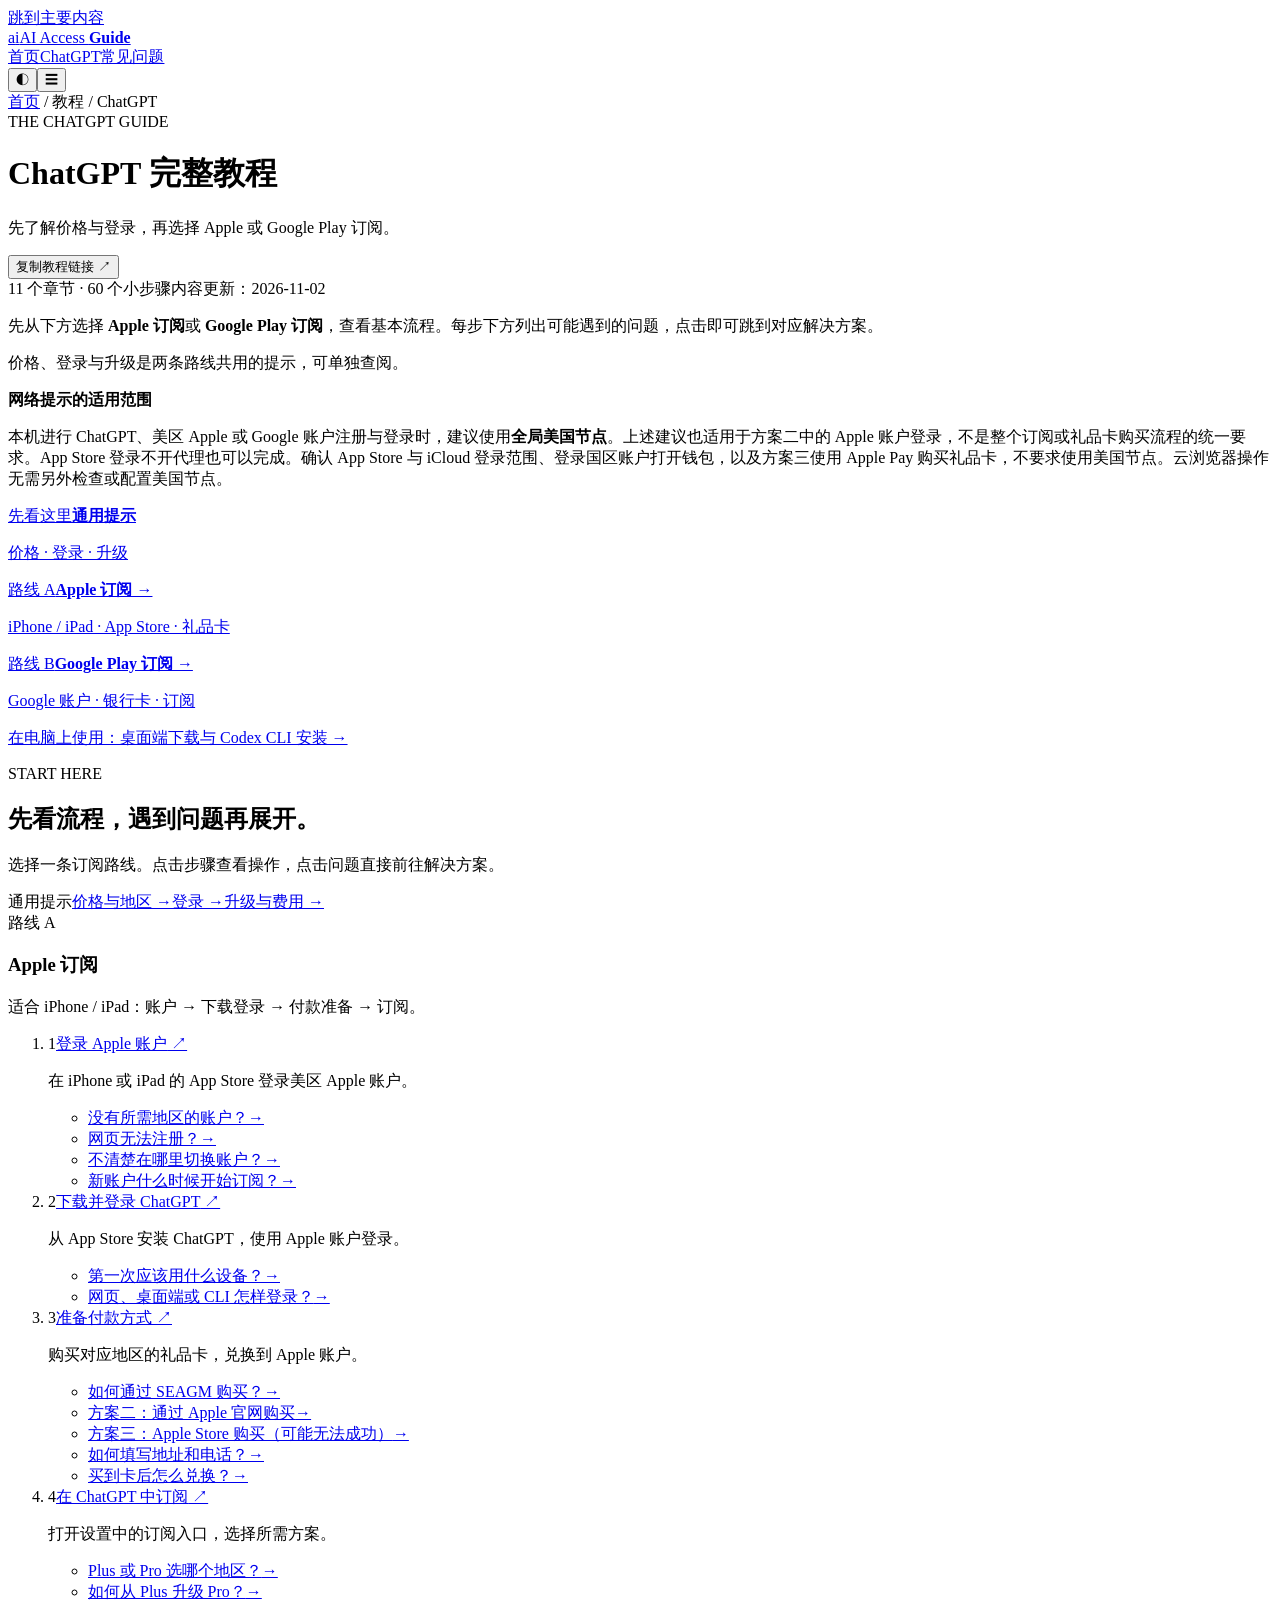
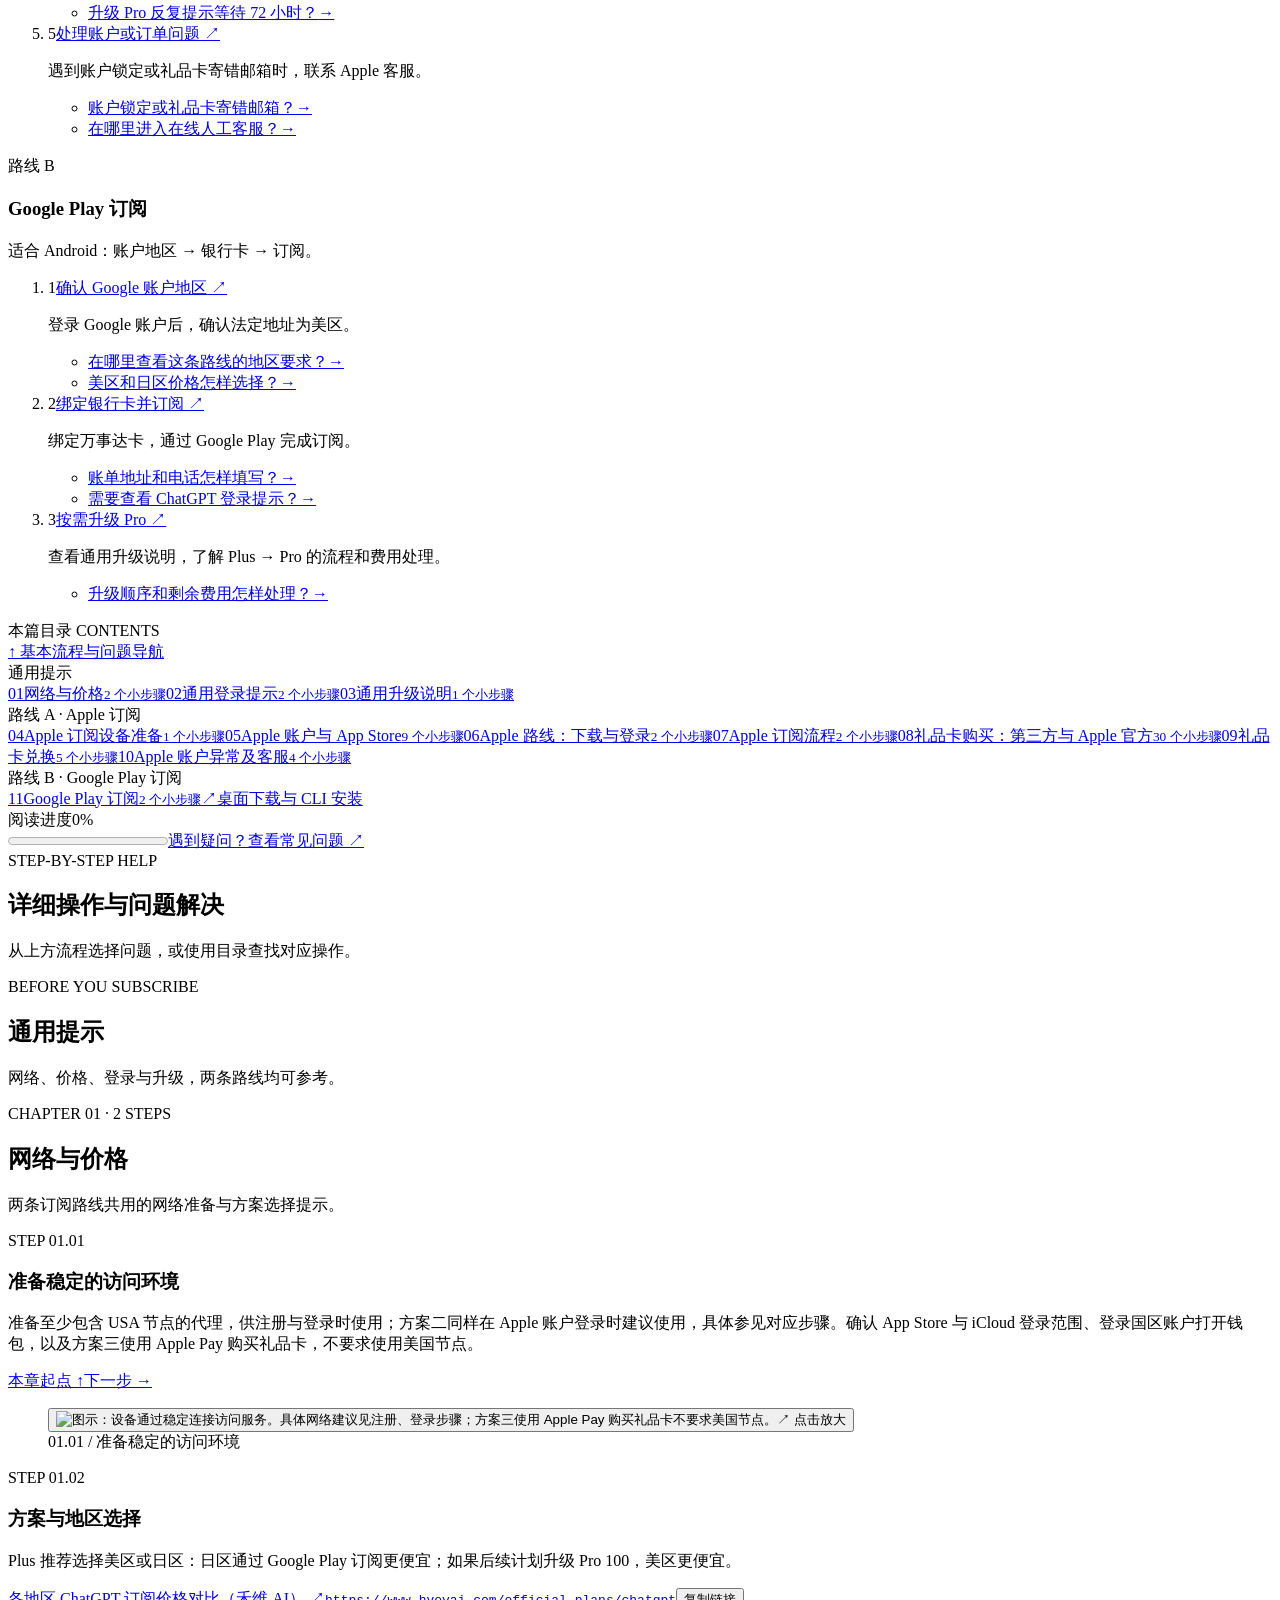
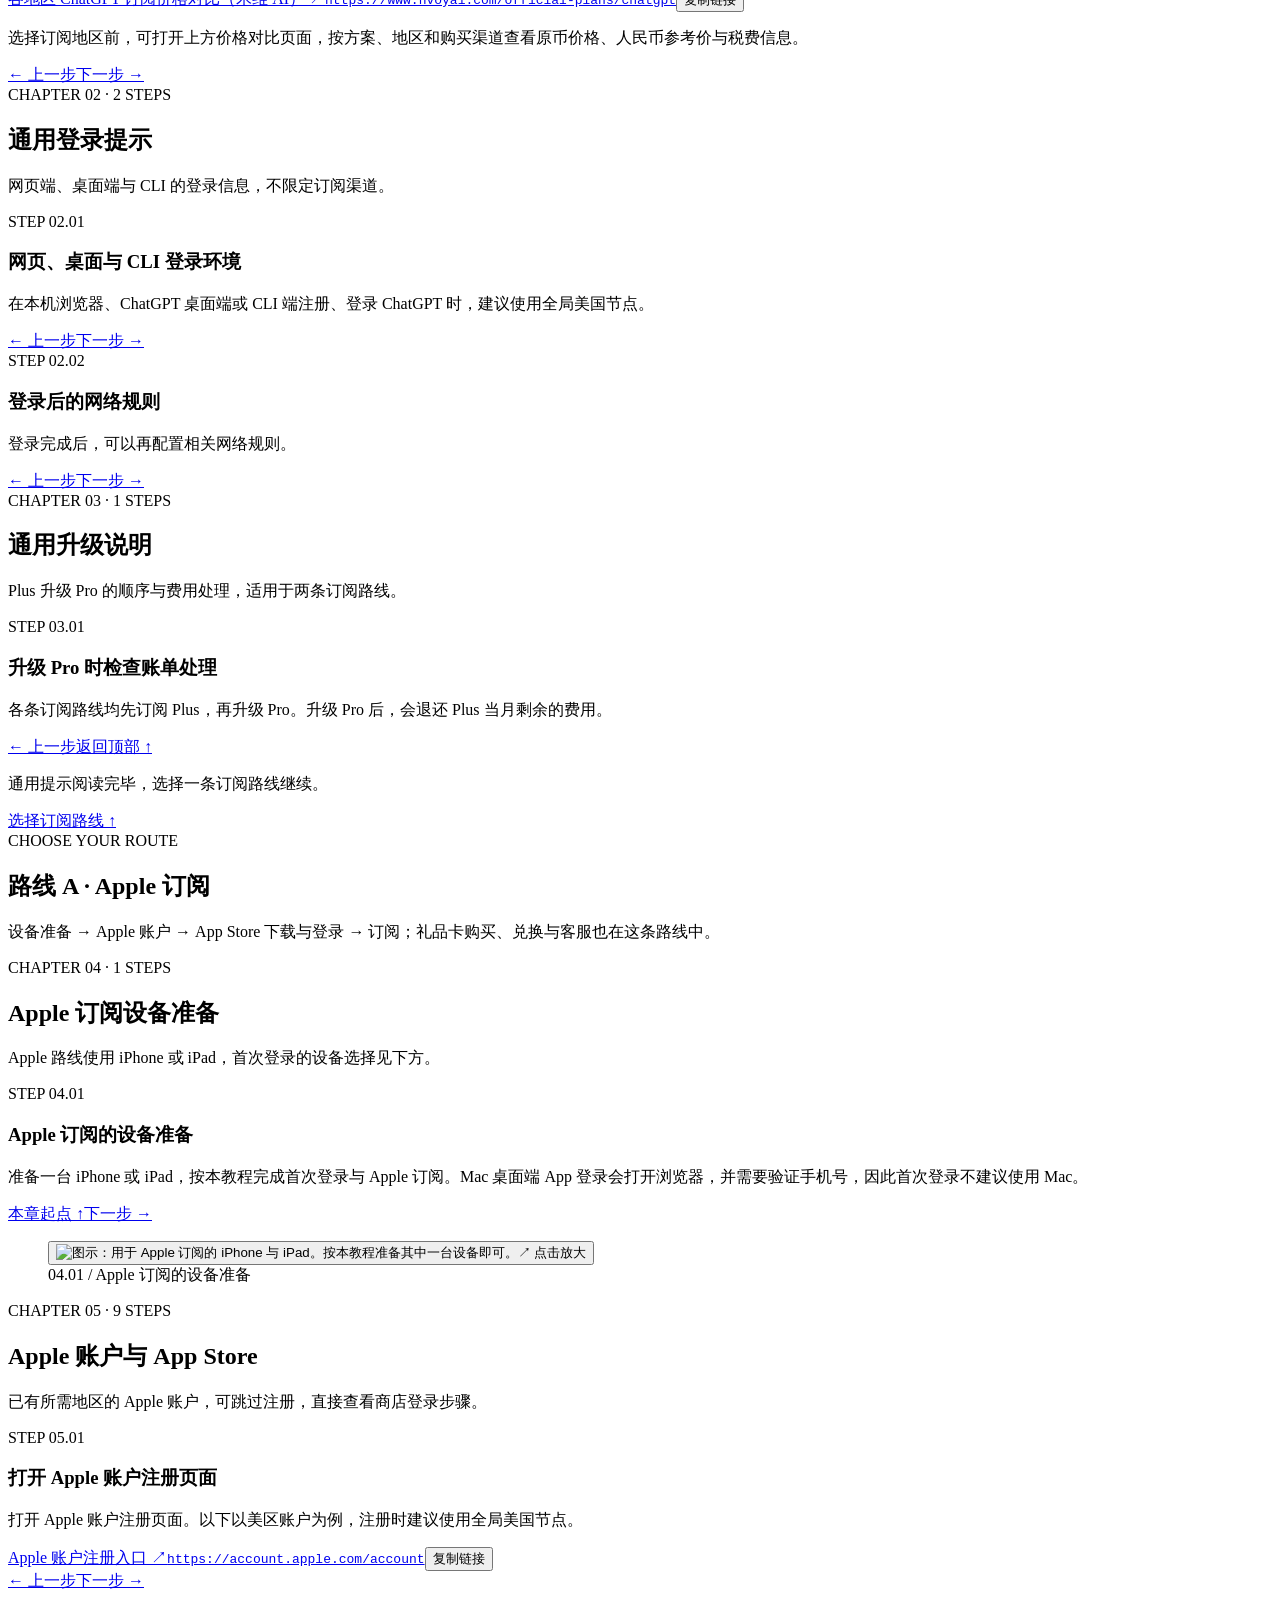
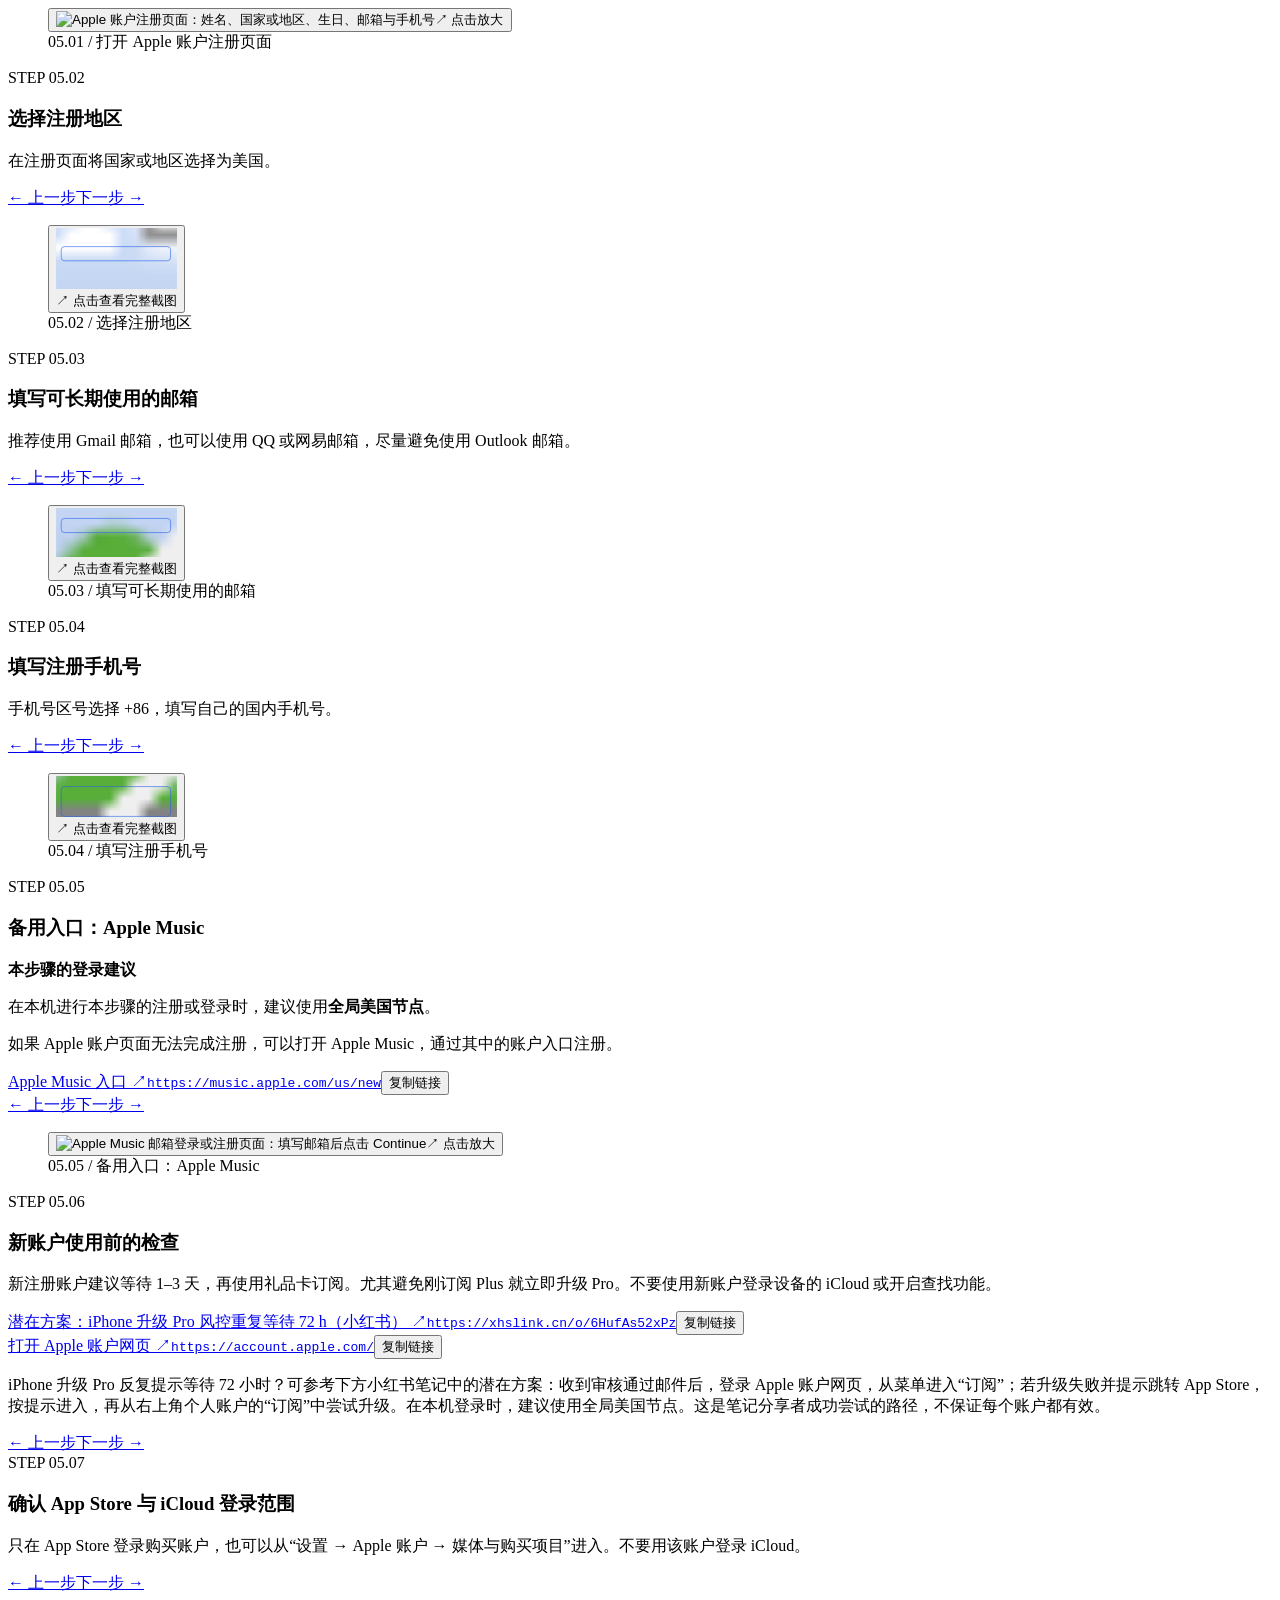
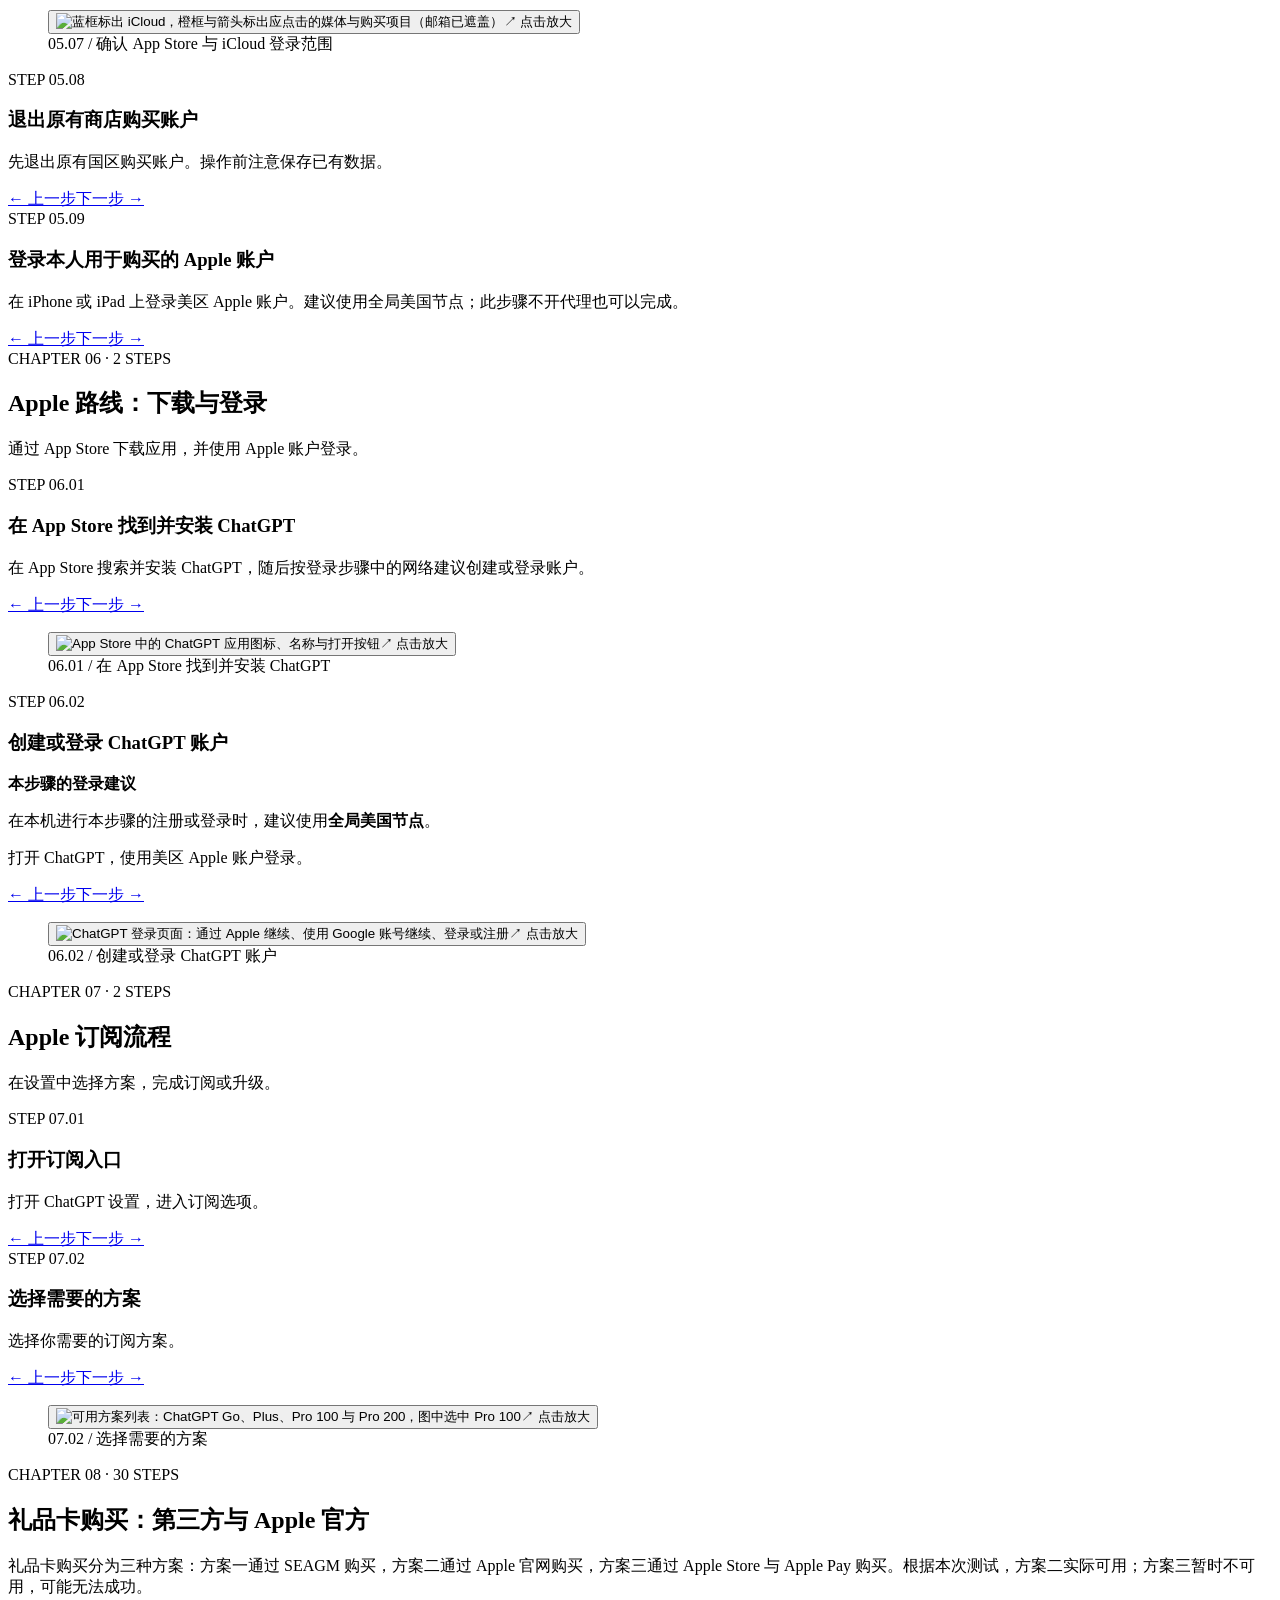
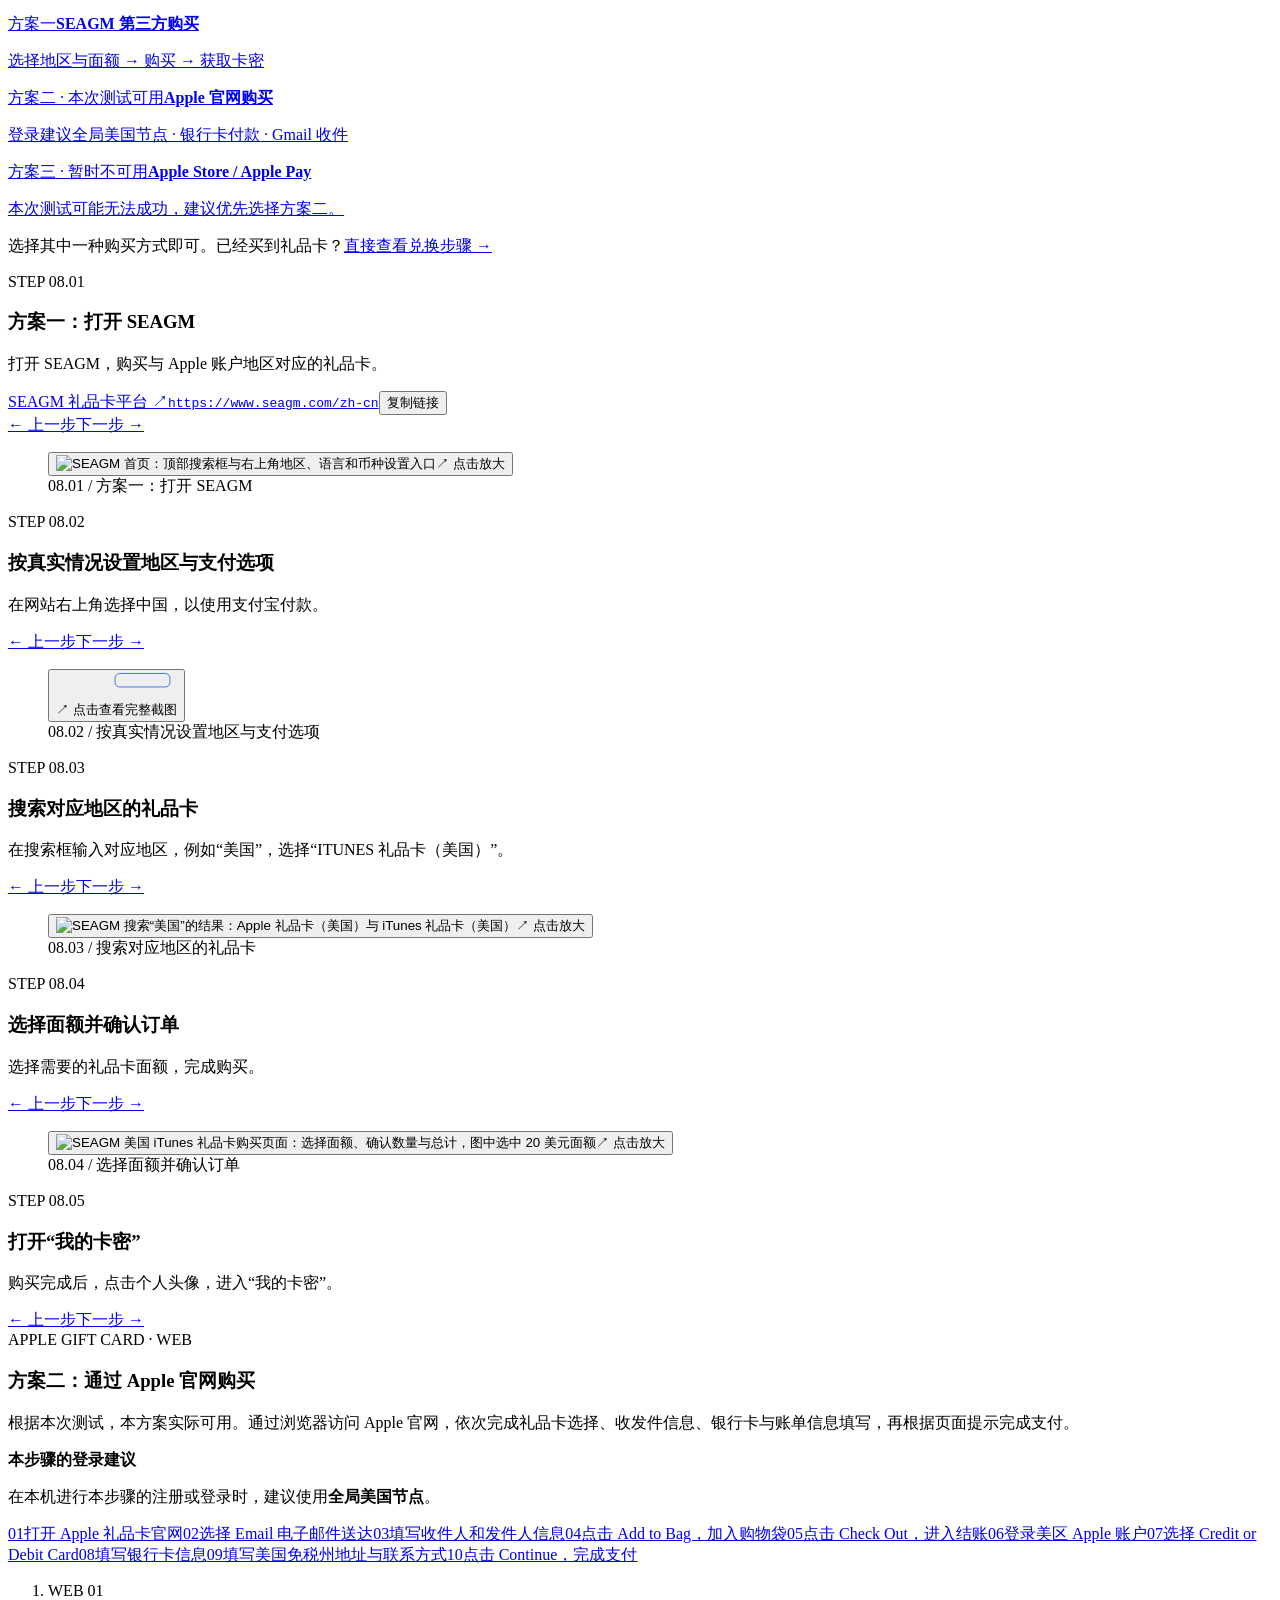
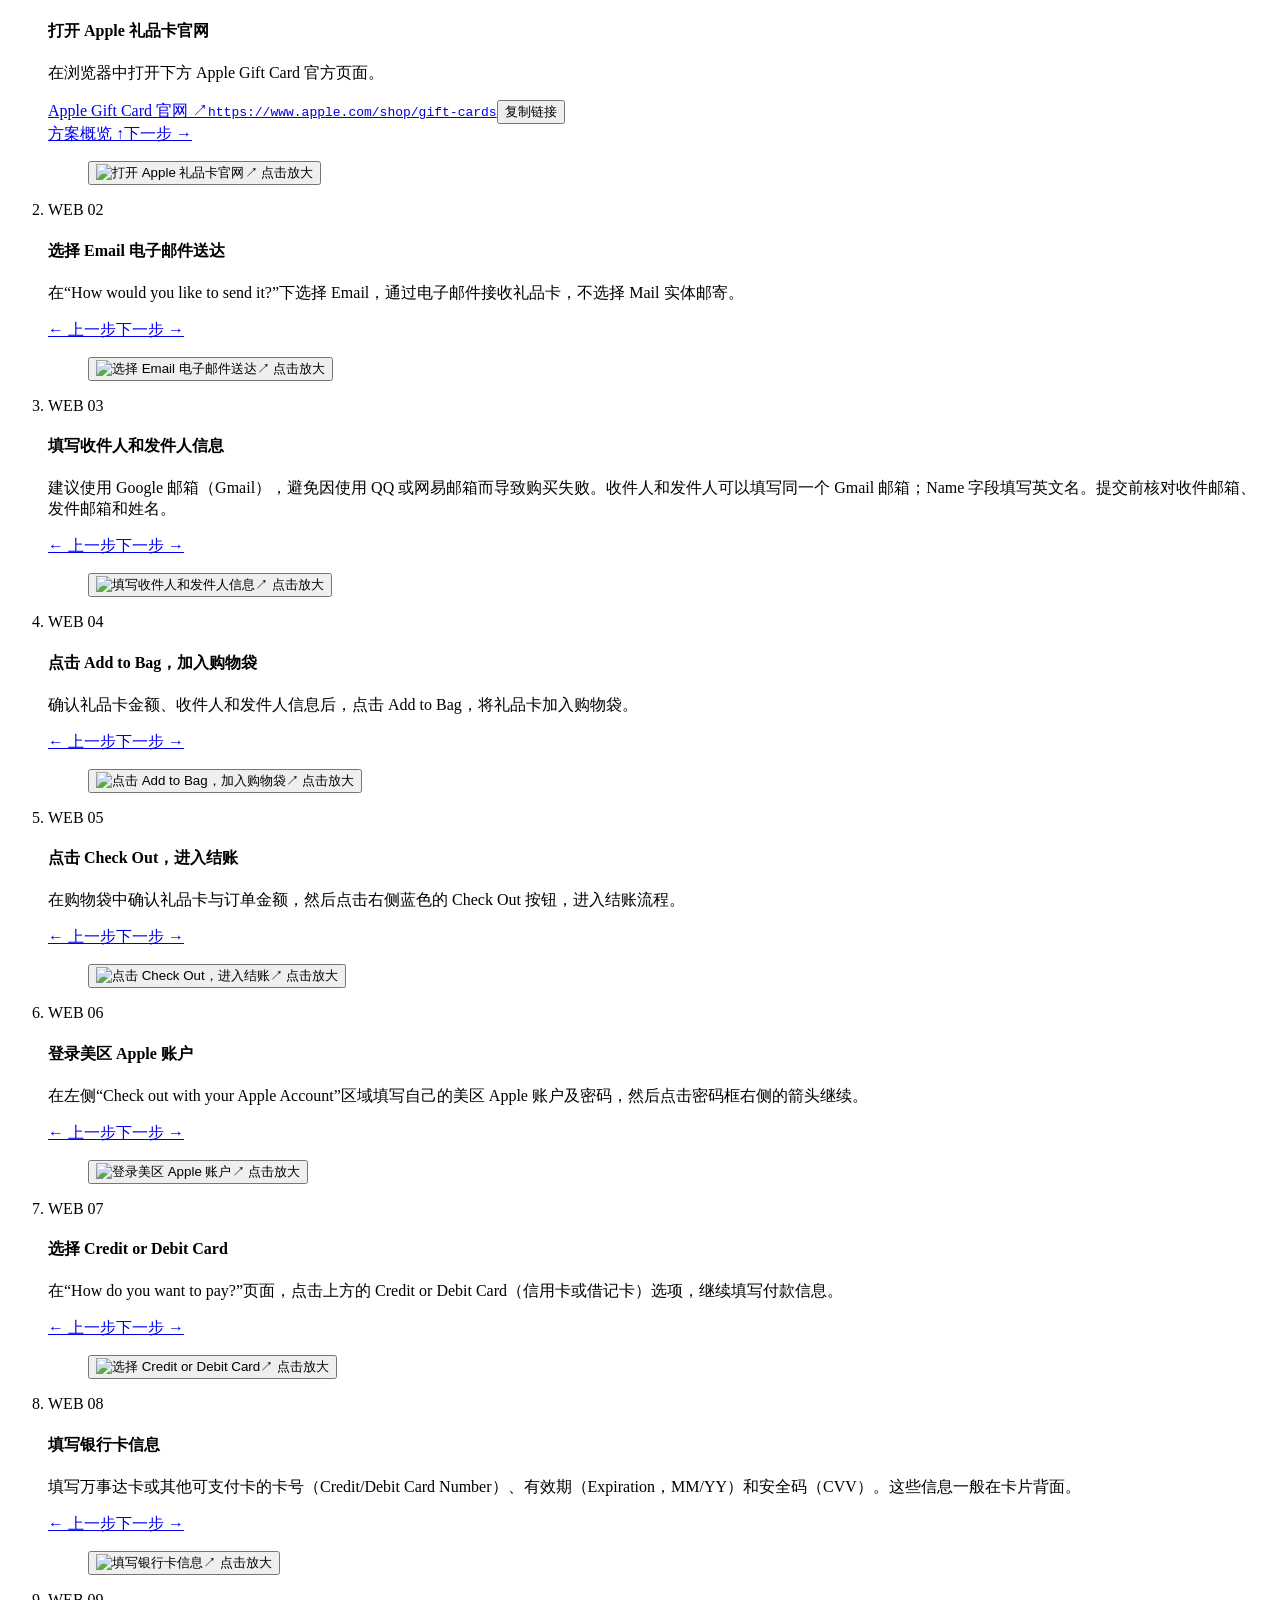
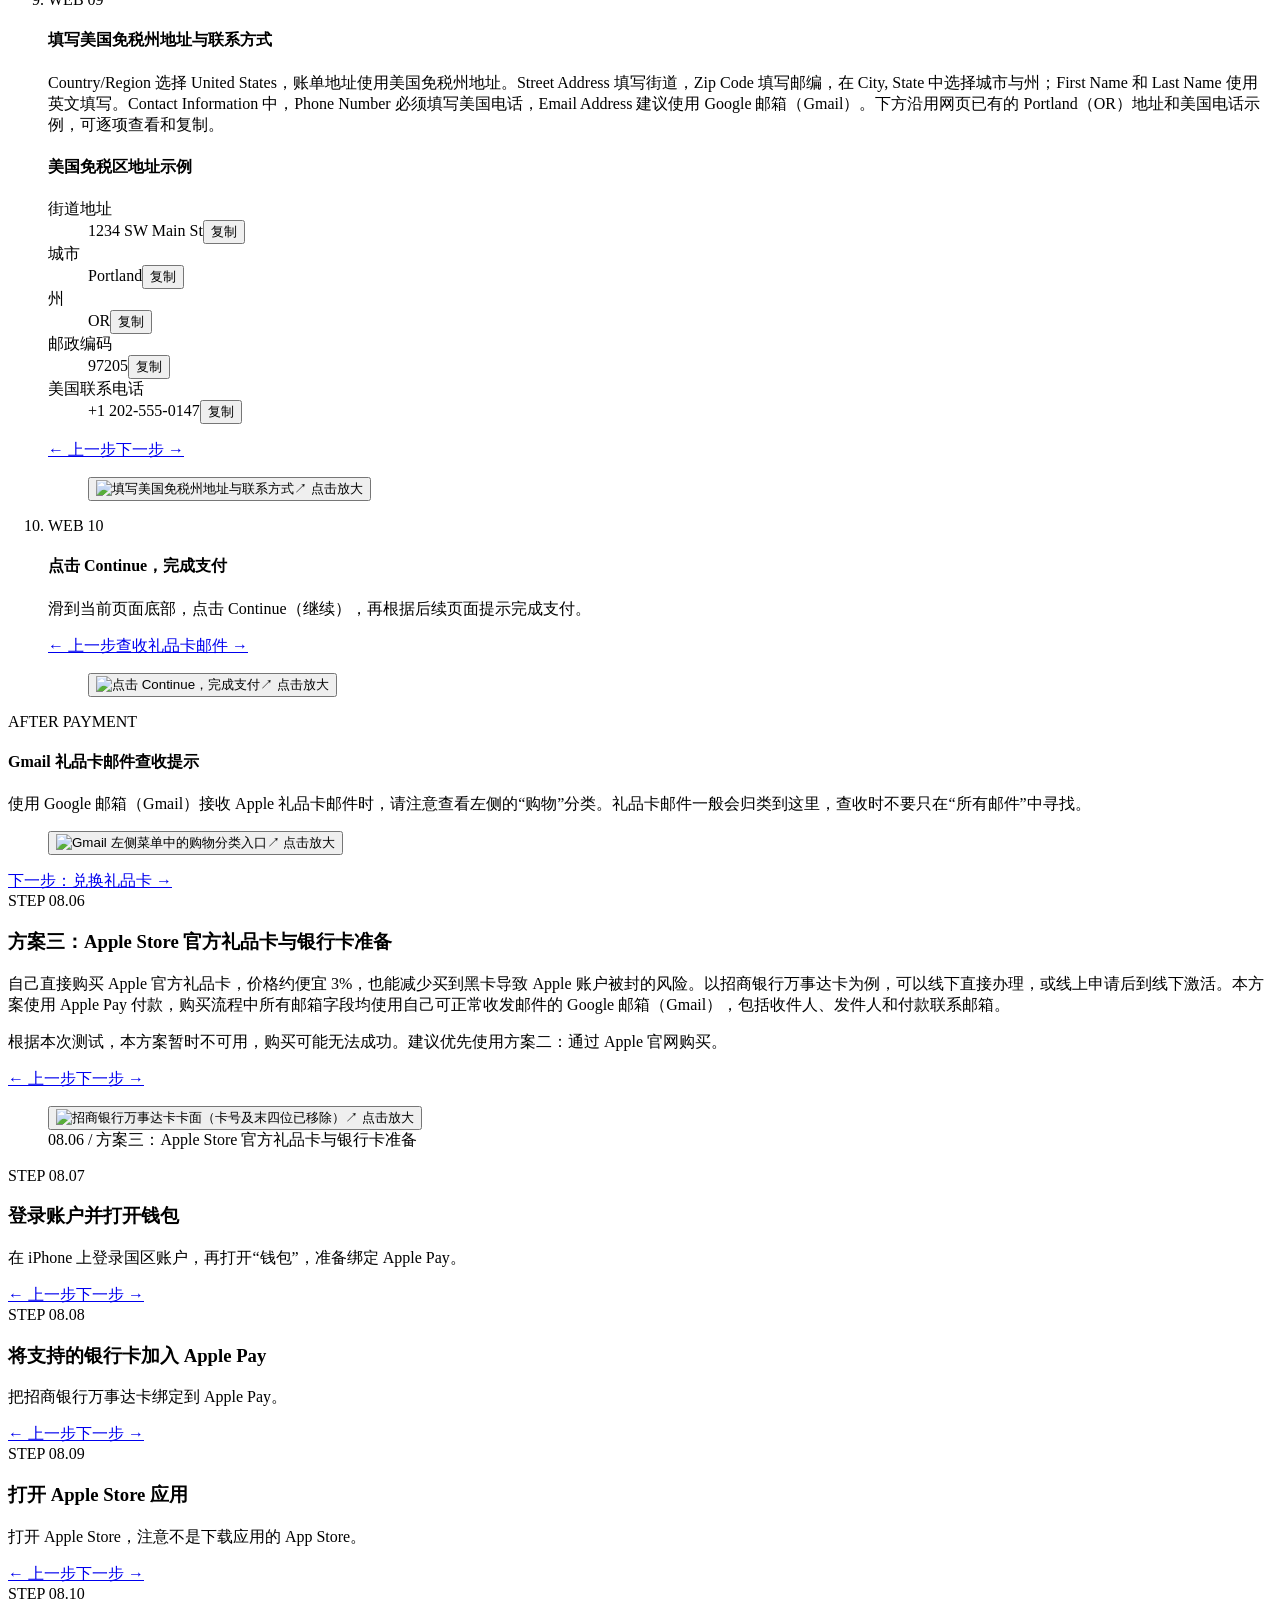
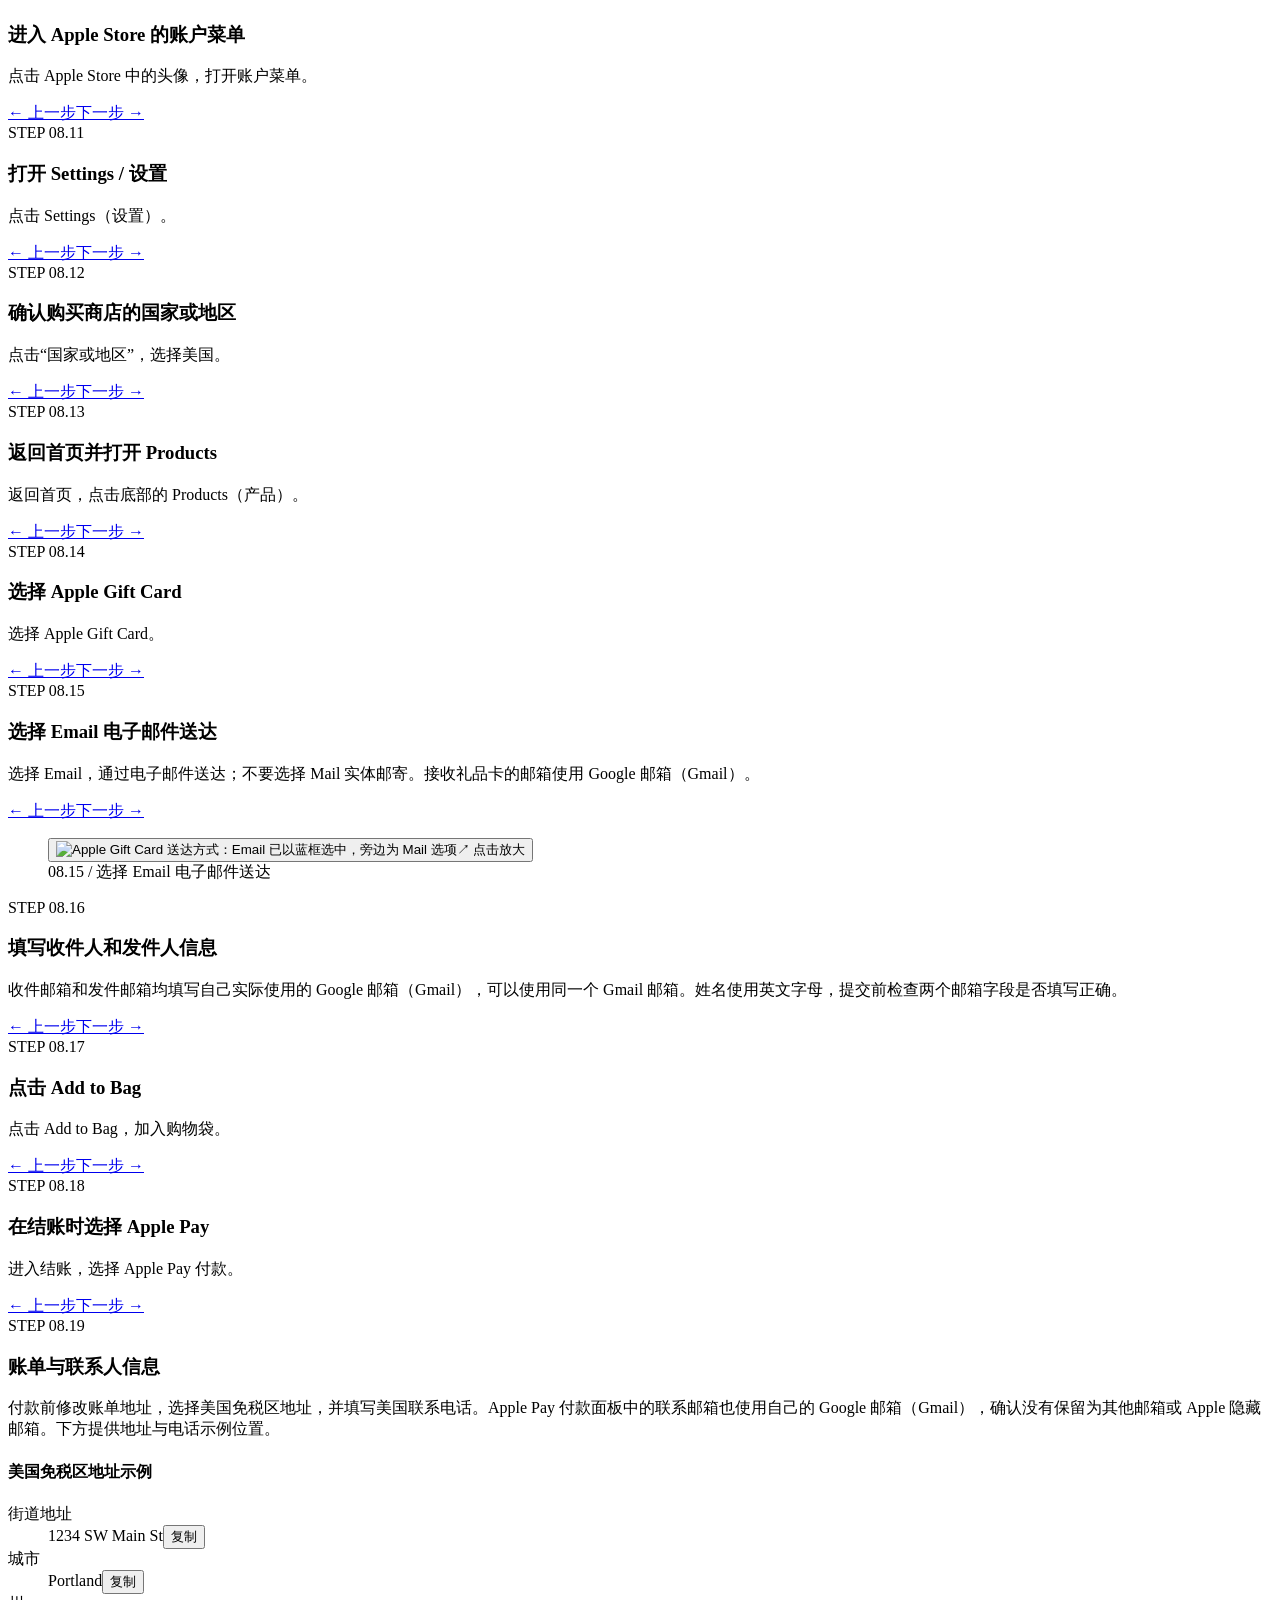
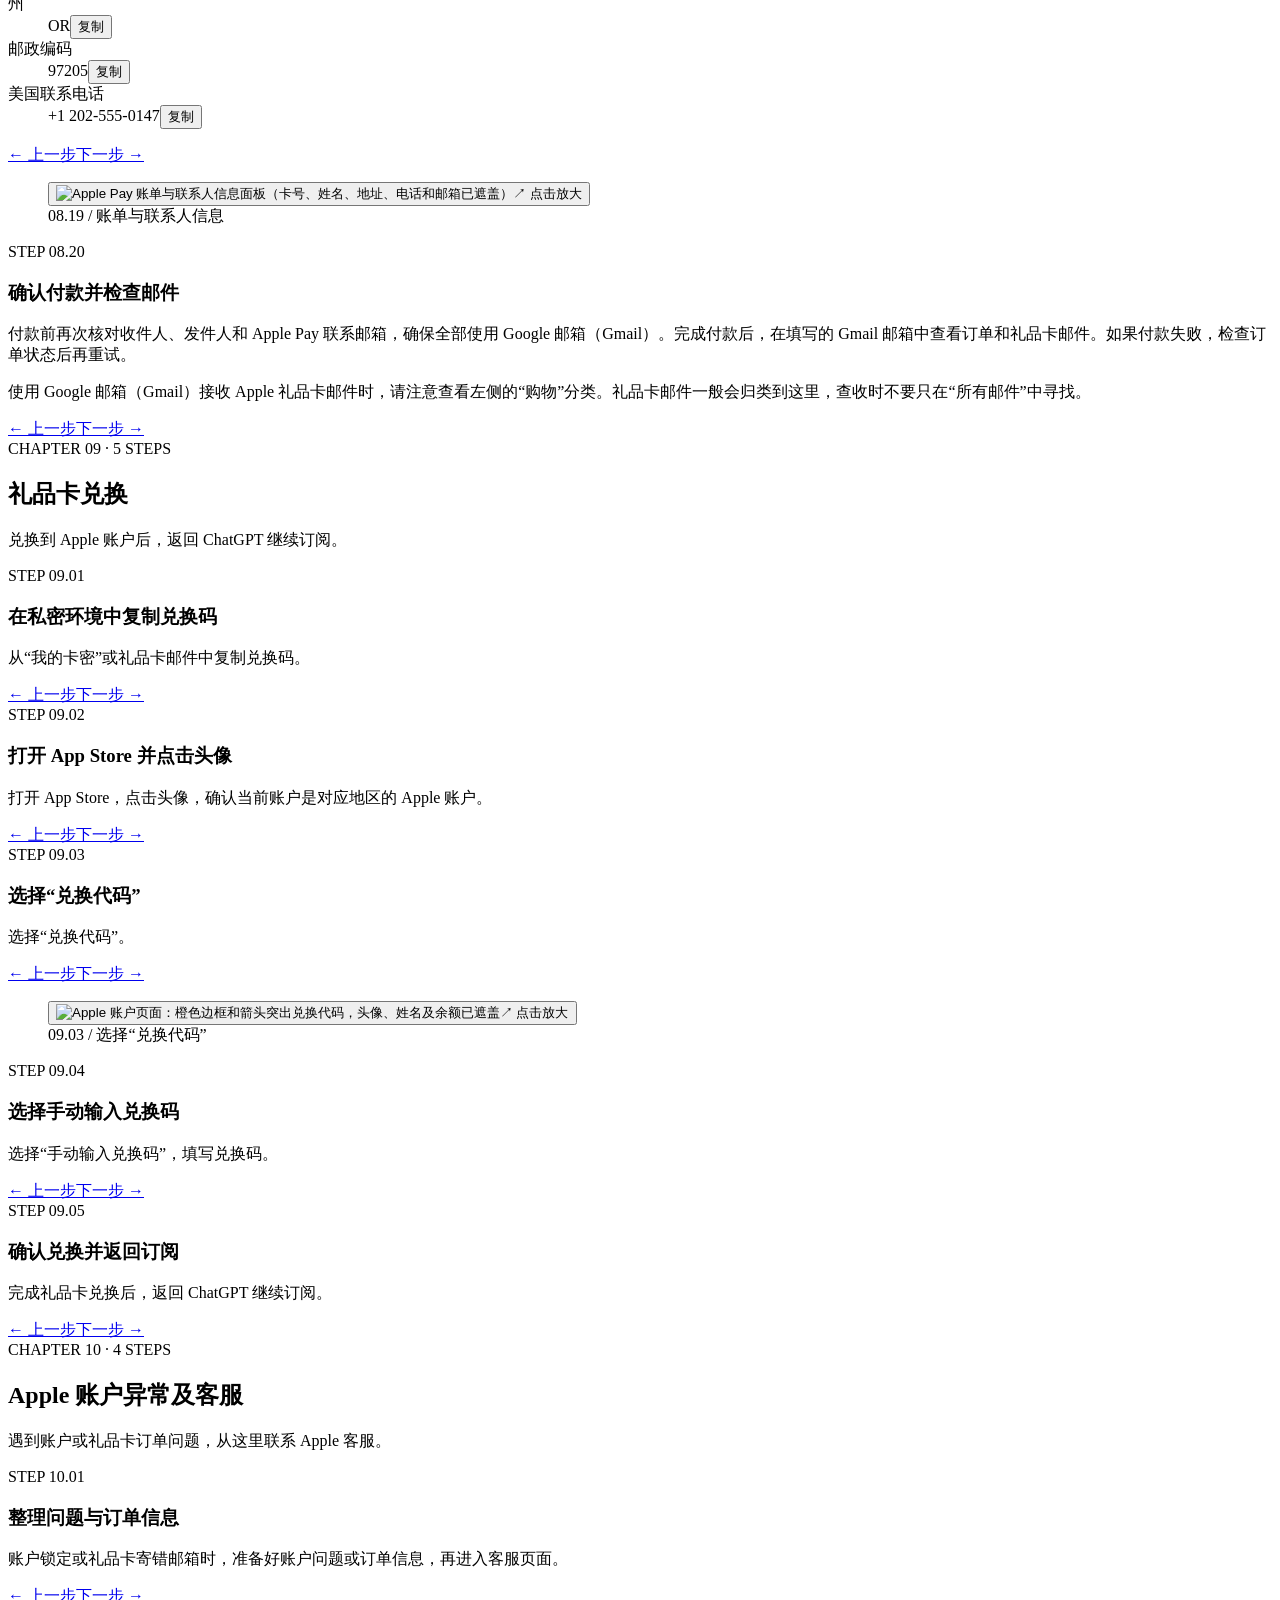
==== commit 6ec9aa6c: "Publish revised gift card guides and responsive reading navigation" ====
--- a/docs/chatgpt/index.html
+++ b/docs/chatgpt/index.html
@@ -1,3 +1,3 @@
-<!DOCTYPE html><html lang="zh-CN"><head><meta charset="UTF-8"><meta name="viewport" content="width=device-width, initial-scale=1"><title>ChatGPT 完整教程 · AI Access Guide</title><meta name="description" content="ChatGPT 图文教程：先了解价格与登录，再选择 Apple 或 Google Play 订阅。 11 个章节、50 个分步说明，账户准备、注册与订阅，按步骤完成。"><meta name="color-scheme" content="light dark"><meta property="og:title" content="ChatGPT 完整教程"><meta property="og:description" content="ChatGPT 图文教程：先了解价格与登录，再选择 Apple 或 Google Play 订阅。 11 个章节、50 个分步说明，账户准备、注册与订阅，按步骤完成。"><meta property="og:type" content="website"><link rel="icon" href="/favicon.svg"><script>try { document.documentElement.dataset.theme = localStorage.getItem('theme') || 'light'; } catch { document.documentElement.dataset.theme = 'light'; }</script><link rel="stylesheet" href="/_astro/_tutorial_.BHnpjBW_.css"></head><body id="top"><a class="skip" href="#main">跳到主要内容</a><header class="header"><div class="header-inner"><a class="brand" href="/" aria-label="AI Access Guide 首页"><span class="brand-mark">a<span>i</span></span><span>AI Access <b>Guide</b></span></a><nav class="desktop-nav" aria-label="主导航"><a href="/">首页</a><a href="/chatgpt/" aria-current="page">ChatGPT</a><a href="/faq/">常见问题</a></nav><div class="header-actions"><button id="theme-toggle" class="icon-button" aria-label="切换明暗主题" title="切换明暗主题">◐</button><button id="menu-toggle" class="icon-button mobile-only" aria-label="打开导航菜单" aria-controls="mobile-nav" aria-expanded="false">☰</button></div></div><nav id="mobile-nav" aria-label="移动导航" hidden><a href="/">首页</a><a href="/chatgpt/" aria-current="page">ChatGPT</a><a href="/faq/">常见问题</a></nav></header> <main id="main"> <div class="container tutorial-heading"><a class="breadcrumb" href="/">首页</a><span class="breadcrumb"> / 教程 / ChatGPT</span><div class="tutorial-title-row"><div><span class="eyebrow">THE CHATGPT GUIDE</span><h1>ChatGPT 完整教程</h1><p>先了解价格与登录，再选择 Apple 或 Google Play 订阅。</p></div><button class="button secondary" data-copy="page">复制教程链接 ↗</button></div><div class="tutorial-meta"><span>11 个章节 · 50 个小步骤</span><span>内容更新：2026-11-01</span></div><div class="intro-note"><p>先从下方选择 <strong>Apple 订阅</strong>或 <strong>Google Play 订阅</strong>，查看基本流程。每步下方列出可能遇到的问题，点击即可跳到对应解决方案。</p>
+<!DOCTYPE html><html lang="zh-CN"><head><meta charset="UTF-8"><meta name="viewport" content="width=device-width, initial-scale=1"><title>ChatGPT 完整教程 · AI Access Guide</title><meta name="description" content="ChatGPT 图文教程：先了解价格与登录，再选择 Apple 或 Google Play 订阅。 11 个章节、60 个分步说明，账户准备、注册与订阅，按步骤完成。"><meta name="color-scheme" content="light dark"><meta property="og:title" content="ChatGPT 完整教程"><meta property="og:description" content="ChatGPT 图文教程：先了解价格与登录，再选择 Apple 或 Google Play 订阅。 11 个章节、60 个分步说明，账户准备、注册与订阅，按步骤完成。"><meta property="og:type" content="website"><link rel="icon" href="/favicon.svg"><script>try { document.documentElement.dataset.theme = localStorage.getItem('theme') || 'light'; } catch { document.documentElement.dataset.theme = 'light'; }</script><link rel="stylesheet" href="/_astro/_tutorial_.DhbjbVk9.css"></head><body id="top"><a class="skip" href="#main">跳到主要内容</a><header class="header"><div class="header-inner"><a class="brand" href="/" aria-label="AI Access Guide 首页"><span class="brand-mark">a<span>i</span></span><span>AI Access <b>Guide</b></span></a><nav class="desktop-nav" aria-label="主导航"><a href="/">首页</a><a href="/chatgpt/" aria-current="page">ChatGPT</a><a href="/faq/">常见问题</a></nav><div class="header-actions"><button id="theme-toggle" class="icon-button" aria-label="切换明暗主题" title="切换明暗主题">◐</button><button id="menu-toggle" class="icon-button mobile-only" aria-label="打开导航菜单" aria-controls="mobile-nav" aria-expanded="false">☰</button></div></div><nav id="mobile-nav" aria-label="移动导航" hidden><a href="/">首页</a><a href="/chatgpt/" aria-current="page">ChatGPT</a><a href="/faq/">常见问题</a></nav></header> <main id="main"> <div class="container tutorial-heading"><a class="breadcrumb" href="/">首页</a><span class="breadcrumb"> / 教程 / ChatGPT</span><div class="tutorial-title-row"><div><span class="eyebrow">THE CHATGPT GUIDE</span><h1>ChatGPT 完整教程</h1><p>先了解价格与登录，再选择 Apple 或 Google Play 订阅。</p></div><button class="button secondary" data-copy="page">复制教程链接 ↗</button></div><div class="tutorial-meta"><span>11 个章节 · 60 个小步骤</span><span>内容更新：2026-11-02</span></div><div class="intro-note"><p>先从下方选择 <strong>Apple 订阅</strong>或 <strong>Google Play 订阅</strong>，查看基本流程。每步下方列出可能遇到的问题，点击即可跳到对应解决方案。</p>
 <p>价格、登录与升级是两条路线共用的提示，可单独查阅。</p>
-<aside class="network-hint"><strong>网络提示的适用范围</strong><p>本机进行 ChatGPT、美区 Apple 或 Google 账户注册与登录时，建议使用<strong>全局美国节点</strong>。这不是整个订阅流程的统一要求；App Store 登录不开代理也可以完成。确认 App Store 与 iCloud 登录范围、登录国区账户打开钱包，以及使用 Apple Pay 购买礼品卡，不要求使用美国节点。云浏览器操作无需另外检查或配置美国节点。</p></aside></div> <nav class="route-picker" id="choose-route" aria-label="选择订阅路线"><a href="#common-tips"><span>先看这里</span><strong>通用提示</strong><p>价格 · 登录 · 升级</p></a><a href="#apple-flow"><span>路线 A</span><strong>Apple 订阅 →</strong><p>iPhone / iPad · App Store · 礼品卡</p></a><a href="#google-flow"><span>路线 B</span><strong>Google Play 订阅 →</strong><p>Google 账户 · 银行卡 · 订阅</p></a></nav> <p class="download-shortcut"><a href="#desktop-install">在电脑上使用：桌面端下载与 Codex CLI 安装 →</a></p> <section class="subscription-overview" id="basic-routes" aria-label="订阅基本流程与问题导航"> <div class="flow-intro"><span class="eyebrow">START HERE</span><h2>先看流程，遇到问题再展开。</h2><p>选择一条订阅路线。点击步骤查看操作，点击问题直接前往解决方案。</p><div class="common-shortcuts"><span>通用提示</span><a href="#preparation-plan">价格与地区 →</a><a href="#questions">登录 →</a><a href="#plan-upgrade">升级与费用 →</a></div></div> <div class="flow-columns"><section class="flow-route" id="apple-flow"><header><span class="eyebrow">路线 A</span><h3>Apple 订阅</h3><p>适合 iPhone / iPad：账户 → 下载登录 → 付款准备 → 订阅。</p></header><ol><li><div class="flow-step-heading"><span class="flow-number">1</span><a href="#apple-account-signin">登录 Apple 账户<span aria-hidden="true"> ↗</span></a></div><p>在 iPhone 或 iPad 的 App Store 登录美区 Apple 账户。</p><ul class="flow-questions" aria-label="登录 Apple 账户常见问题"><li><a href="#apple-account-open-create"><span>没有所需地区的账户？</span><span aria-hidden="true">→</span></a></li><li><a href="#apple-account-music"><span>网页无法注册？</span><span aria-hidden="true">→</span></a></li><li><a href="#apple-account-media"><span>不清楚在哪里切换账户？</span><span aria-hidden="true">→</span></a></li><li><a href="#apple-account-new-account"><span>新账户什么时候开始订阅？</span><span aria-hidden="true">→</span></a></li></ul></li><li><div class="flow-step-heading"><span class="flow-number">2</span><a href="#registration">下载并登录 ChatGPT<span aria-hidden="true"> ↗</span></a></div><p>从 App Store 安装 ChatGPT，使用 Apple 账户登录。</p><ul class="flow-questions" aria-label="下载并登录 ChatGPT常见问题"><li><a href="#preparation-device"><span>第一次应该用什么设备？</span><span aria-hidden="true">→</span></a></li><li><a href="#questions"><span>网页、桌面端或 CLI 怎样登录？</span><span aria-hidden="true">→</span></a></li></ul></li><li><div class="flow-step-heading"><span class="flow-number">3</span><a href="#gift-cards">准备付款方式<span aria-hidden="true"> ↗</span></a></div><p>购买对应地区的礼品卡，兑换到 Apple 账户。</p><ul class="flow-questions" aria-label="准备付款方式常见问题"><li><a href="#gift-cards-seagm-open"><span>如何通过 SEAGM 购买？</span><span aria-hidden="true">→</span></a></li><li><a href="#gift-cards-card-support"><span>如何购买 Apple 官方礼品卡？</span><span aria-hidden="true">→</span></a></li><li><a href="#gift-cards-billing"><span>如何填写地址和电话？</span><span aria-hidden="true">→</span></a></li><li><a href="#redeem"><span>买到卡后怎么兑换？</span><span aria-hidden="true">→</span></a></li></ul></li><li><div class="flow-step-heading"><span class="flow-number">4</span><a href="#apple-subscription">在 ChatGPT 中订阅<span aria-hidden="true"> ↗</span></a></div><p>打开设置中的订阅入口，选择所需方案。</p><ul class="flow-questions" aria-label="在 ChatGPT 中订阅常见问题"><li><a href="#preparation-plan"><span>Plus 或 Pro 选哪个地区？</span><span aria-hidden="true">→</span></a></li><li><a href="#plan-upgrade"><span>如何从 Plus 升级 Pro？</span><span aria-hidden="true">→</span></a></li><li><a href="#apple-account-new-account"><span>升级 Pro 反复提示等待 72 小时？</span><span aria-hidden="true">→</span></a></li></ul></li><li><div class="flow-step-heading"><span class="flow-number">5</span><a href="#apple-support">处理账户或订单问题<span aria-hidden="true"> ↗</span></a></div><p>遇到账户锁定或礼品卡寄错邮箱时，联系 Apple 客服。</p><ul class="flow-questions" aria-label="处理账户或订单问题常见问题"><li><a href="#apple-support"><span>账户锁定或礼品卡寄错邮箱？</span><span aria-hidden="true">→</span></a></li><li><a href="#apple-support-original-link"><span>在哪里进入在线人工客服？</span><span aria-hidden="true">→</span></a></li></ul></li></ol></section><section class="flow-route" id="google-flow"><header><span class="eyebrow">路线 B</span><h3>Google Play 订阅</h3><p>适合 Android：账户地区 → 银行卡 → 订阅。</p></header><ol><li><div class="flow-step-heading"><span class="flow-number">1</span><a href="#google-play-country">确认 Google 账户地区<span aria-hidden="true"> ↗</span></a></div><p>登录 Google 账户时；确认法定地址为美区。</p><ul class="flow-questions" aria-label="确认 Google 账户地区常见问题"><li><a href="#google-play-country"><span>在哪里查看这条路线的地区要求？</span><span aria-hidden="true">→</span></a></li><li><a href="#preparation-plan"><span>美区和日区价格怎样选择？</span><span aria-hidden="true">→</span></a></li></ul></li><li><div class="flow-step-heading"><span class="flow-number">2</span><a href="#google-play-payment">绑定银行卡并订阅<span aria-hidden="true"> ↗</span></a></div><p>绑定万事达卡，通过 Google Play 完成订阅。</p><ul class="flow-questions" aria-label="绑定银行卡并订阅常见问题"><li><a href="#google-play-payment"><span>账单地址和电话怎样填写？</span><span aria-hidden="true">→</span></a></li><li><a href="#questions"><span>需要查看 ChatGPT 登录提示？</span><span aria-hidden="true">→</span></a></li></ul></li><li><div class="flow-step-heading"><span class="flow-number">3</span><a href="#plan-upgrade">按需升级 Pro<span aria-hidden="true"> ↗</span></a></div><p>查看通用升级说明，了解 Plus → Pro 的流程和费用处理。</p><ul class="flow-questions" aria-label="按需升级 Pro常见问题"><li><a href="#plan-upgrade"><span>升级顺序和剩余费用怎样处理？</span><span aria-hidden="true">→</span></a></li></ul></li></ol></section></div> </section> </div> <div class="container tutorial-layout"><aside class="toc" id="tutorial-contents"><div class="toc-title">本篇目录 <span>CONTENTS</span></div><nav aria-label="教程目录"><a class="back-to-flow" href="#basic-routes">↑ 基本流程与问题导航</a><div class="toc-group">通用提示</div><a href="#preparation"><span>01</span><span class="toc-name">网络与价格<small>2 个小步骤</small></span></a><a href="#questions"><span>02</span><span class="toc-name">通用登录提示<small>2 个小步骤</small></span></a><a href="#plan-upgrade"><span>03</span><span class="toc-name">通用升级说明<small>1 个小步骤</small></span></a><div class="toc-group">路线 A · Apple 订阅</div><a href="#apple-device"><span>04</span><span class="toc-name">Apple 订阅设备准备<small>1 个小步骤</small></span></a><a href="#apple-account"><span>05</span><span class="toc-name">Apple 账户与 App Store<small>9 个小步骤</small></span></a><a href="#registration"><span>06</span><span class="toc-name">Apple 路线：下载与登录<small>2 个小步骤</small></span></a><a href="#apple-subscription"><span>07</span><span class="toc-name">Apple 订阅流程<small>2 个小步骤</small></span></a><a href="#gift-cards"><span>08</span><span class="toc-name">礼品卡购买：第三方与 Apple 官方<small>20 个小步骤</small></span></a><a href="#redeem"><span>09</span><span class="toc-name">礼品卡兑换<small>5 个小步骤</small></span></a><a href="#apple-support"><span>10</span><span class="toc-name">Apple 账户异常及客服<small>4 个小步骤</small></span></a><div class="toc-group">路线 B · Google Play 订阅</div><a href="#google-play"><span>11</span><span class="toc-name">Google Play 订阅<small>2 个小步骤</small></span></a><a href="#desktop-install"><span>↗</span><span class="toc-name">桌面下载与 CLI 安装</span></a></nav><div class="reading-label"><label for="reading-progress">阅读进度</label><span id="progress-label">0%</span></div><progress id="reading-progress" max="100" value="0">0%</progress><a class="toc-help" href="/faq/">遇到疑问？查看常见问题 ↗</a></aside><div class="steps"> <div class="solutions-heading"><span class="eyebrow">STEP-BY-STEP HELP</span><h2>详细操作与问题解决</h2><p>从上方流程选择问题，或使用目录查找对应操作。</p></div> <div class="tutorial-route" id="common-tips" data-route="common"> <header class="route-heading"><span class="eyebrow">BEFORE YOU SUBSCRIBE</span><h2>通用提示</h2><p>网络、价格、登录与升级，两条路线均可参考。</p></header> <section class="tutorial-chapter" id="preparation" data-chapter><header class="chapter-heading"><span class="eyebrow">CHAPTER 01 · 2 STEPS</span><h2>网络与价格</h2><p>两条订阅路线共用的网络准备与方案选择提示。</p></header><article class="tutorial-step" id="preparation-network" data-step data-section="preparation" data-status="experience"> <div class="step-copy"> <div class="step-top"><span class="step-number">STEP 01.01</span></div> <h3>准备稳定的访问环境</h3>  <p>准备至少包含 USA 节点的代理，供下方建议使用美国节点的注册或登录步骤使用。此建议不适用于整个订阅流程：确认 App Store 与 iCloud 登录范围、登录国区账户打开钱包及使用 Apple Pay 购买礼品卡，不要求使用美国节点。</p>     <nav class="step-nav" aria-label="准备稳定的访问环境步骤导航"><a href="#preparation">本章起点 ↑</a><a href="#preparation-plan">下一步 →</a></nav> </div> <figure> <button class="image-trigger" data-image="/images/editorial/network-access.png" data-caption="图示：设备通过稳定连接访问服务。美国节点建议仅适用于文中指明的注册、登录步骤，不适用于 Apple Pay 购买礼品卡。" aria-label="放大图片：准备稳定的访问环境"><img src="/images/editorial/network-access.png" alt="图示：设备通过稳定连接访问服务。美国节点建议仅适用于文中指明的注册、登录步骤，不适用于 Apple Pay 购买礼品卡。" width="1536" height="1024" loading="lazy" decoding="async"><span>↗ 点击放大</span></button> <figcaption>01.01 / 准备稳定的访问环境</figcaption> </figure> </article><article class="tutorial-step" id="preparation-plan" data-step data-text-only="true" data-section="preparation" data-status="pending"> <div class="step-copy"> <div class="step-top"><span class="step-number">STEP 01.02</span></div> <h3>方案与地区选择</h3>  <p>Plus 推荐选择美区或日区：日区通过 Google Play 订阅更便宜；如果后续计划升级 Pro 100，美区更便宜。</p>   <div class="original-links"><div class="original-link"><a href="https://www.hvoyai.com/official-plans/chatgpt" target="_blank" rel="noopener noreferrer"><span>各地区 ChatGPT 订阅价格对比（禾维 AI） ↗</span><code>https://www.hvoyai.com/official-plans/chatgpt</code></a><button class="copy-small" data-copy="https://www.hvoyai.com/official-plans/chatgpt" aria-label="复制各地区 ChatGPT 订阅价格对比（禾维 AI）">复制链接</button></div></div> <aside class="note"><p>选择订阅地区前，可打开上方价格对比页面，按方案、地区和购买渠道查看原币价格、人民币参考价与税费信息。</p></aside> <nav class="step-nav" aria-label="方案与地区选择步骤导航"><a href="#preparation-network">← 上一步</a><a href="#questions-web">下一步 →</a></nav> </div>  </article></section><section class="tutorial-chapter" id="questions" data-chapter><header class="chapter-heading"><span class="eyebrow">CHAPTER 02 · 2 STEPS</span><h2>通用登录提示</h2><p>网页端、桌面端与 CLI 的登录信息，不限定订阅渠道。</p></header><article class="tutorial-step" id="questions-web" data-step data-text-only="true" data-section="questions" data-status="experience"> <div class="step-copy"> <div class="step-top"><span class="step-number">STEP 02.01</span></div> <h3>网页、桌面与 CLI 登录环境</h3>  <p>在本机浏览器、ChatGPT 桌面端或 CLI 端注册、登录 ChatGPT 时，建议使用全局美国节点。</p>     <nav class="step-nav" aria-label="网页、桌面与 CLI 登录环境步骤导航"><a href="#preparation-plan">← 上一步</a><a href="#questions-desktop">下一步 →</a></nav> </div>  </article><article class="tutorial-step" id="questions-desktop" data-step data-text-only="true" data-section="questions" data-status="experience"> <div class="step-copy"> <div class="step-top"><span class="step-number">STEP 02.02</span></div> <h3>登录后的网络规则</h3>  <p>登录完成后，可以再配置相关网络规则。</p>     <nav class="step-nav" aria-label="登录后的网络规则步骤导航"><a href="#questions-web">← 上一步</a><a href="#apple-subscription-upgrade">下一步 →</a></nav> </div>  </article></section><section class="tutorial-chapter" id="plan-upgrade" data-chapter><header class="chapter-heading"><span class="eyebrow">CHAPTER 03 · 1 STEPS</span><h2>通用升级说明</h2><p>Plus 升级 Pro 的顺序与费用处理，适用于两条订阅路线。</p></header><article class="tutorial-step" id="apple-subscription-upgrade" data-step data-text-only="true" data-section="plan-upgrade" data-status="pending"> <div class="step-copy"> <div class="step-top"><span class="step-number">STEP 03.01</span></div> <h3>升级 Pro 时检查账单处理</h3>  <p>各条订阅路线均先订阅 Plus，再升级 Pro。升级 Pro 后，会退还 Plus 当月剩余的费用。</p>     <nav class="step-nav" aria-label="升级 Pro 时检查账单处理步骤导航"><a href="#questions-desktop">← 上一步</a><a href="#top">返回顶部 ↑</a></nav> </div>  </article></section> <div class="route-end"><p>通用提示阅读完毕，选择一条订阅路线继续。</p><a href="#choose-route">选择订阅路线 ↑</a></div> </div><div class="tutorial-route" id="apple-route" data-route="apple"> <header class="route-heading"><span class="eyebrow">CHOOSE YOUR ROUTE</span><h2>路线 A · Apple 订阅</h2><p>设备准备 → Apple 账户 → App Store 下载与登录 → 订阅；礼品卡购买、兑换与客服也在这条路线中。</p></header> <section class="tutorial-chapter" id="apple-device" data-chapter><header class="chapter-heading"><span class="eyebrow">CHAPTER 04 · 1 STEPS</span><h2>Apple 订阅设备准备</h2><p>Apple 路线使用 iPhone 或 iPad，首次登录的设备选择见下方。</p></header><article class="tutorial-step" id="preparation-device" data-step data-section="apple-device" data-status="experience"> <div class="step-copy"> <div class="step-top"><span class="step-number">STEP 04.01</span></div> <h3>Apple 订阅的设备准备</h3>  <p>准备一台 iPhone 或 iPad，按本教程完成首次登录与 Apple 订阅。Mac 桌面端 App 登录会打开浏览器，并需要验证手机号，因此首次登录不建议使用 Mac。</p>     <nav class="step-nav" aria-label="Apple 订阅的设备准备步骤导航"><a href="#apple-device">本章起点 ↑</a><a href="#apple-account-open-create">下一步 →</a></nav> </div> <figure> <button class="image-trigger" data-image="/images/editorial/apple-devices.png" data-caption="图示：用于 Apple 订阅的 iPhone 与 iPad。按本教程准备其中一台设备即可。" aria-label="放大图片：Apple 订阅的设备准备"><img src="/images/editorial/apple-devices.png" alt="图示：用于 Apple 订阅的 iPhone 与 iPad。按本教程准备其中一台设备即可。" width="1536" height="1024" loading="lazy" decoding="async"><span>↗ 点击放大</span></button> <figcaption>04.01 / Apple 订阅的设备准备</figcaption> </figure> </article></section><section class="tutorial-chapter" id="apple-account" data-chapter><header class="chapter-heading"><span class="eyebrow">CHAPTER 05 · 9 STEPS</span><h2>Apple 账户与 App Store</h2><p>已有所需地区的 Apple 账户，可跳过注册，直接查看商店登录步骤。</p></header><article class="tutorial-step" id="apple-account-open-create" data-step data-section="apple-account" data-status="experience"> <div class="step-copy"> <div class="step-top"><span class="step-number">STEP 05.01</span></div> <h3>打开 Apple 账户注册页面</h3>  <p>打开 Apple 账户注册页面。以下以美区账户为例，注册时建议使用全局美国节点。</p>   <div class="original-links"><div class="original-link"><a href="https://account.apple.com/account" target="_blank" rel="noopener noreferrer"><span>Apple 账户注册入口 ↗</span><code>https://account.apple.com/account</code></a><button class="copy-small" data-copy="https://account.apple.com/account" aria-label="复制Apple 账户注册入口">复制链接</button></div></div>  <nav class="step-nav" aria-label="打开 Apple 账户注册页面步骤导航"><a href="#preparation-device">← 上一步</a><a href="#apple-account-country">下一步 →</a></nav> </div> <figure> <button class="image-trigger" data-image="/images/tutorials/chatgpt/02-01-open-create.png" data-caption="Apple 账户注册页面：姓名、国家或地区、生日、邮箱与手机号" aria-label="放大图片：打开 Apple 账户注册页面"><img src="/images/tutorials/chatgpt/02-01-open-create.png" alt="Apple 账户注册页面：姓名、国家或地区、生日、邮箱与手机号" width="1586" height="1398" loading="lazy" decoding="async"><span>↗ 点击放大</span></button> <figcaption>05.01 / 打开 Apple 账户注册页面</figcaption> </figure> </article><article class="tutorial-step" id="apple-account-country" data-step data-section="apple-account" data-status="experience"> <div class="step-copy"> <div class="step-top"><span class="step-number">STEP 05.02</span></div> <h3>选择注册地区</h3>  <p>在注册页面将国家或地区选择为美国。</p>     <nav class="step-nav" aria-label="选择注册地区步骤导航"><a href="#apple-account-open-create">← 上一步</a><a href="#apple-account-email">下一步 →</a></nav> </div> <figure> <button class="image-trigger" data-image="/images/tutorials/chatgpt/02-01-open-create.png" data-caption="选择国家或地区：United States" aria-label="放大图片：选择注册地区"><svg class="focused-screenshot" viewBox="390 350 810 410" role="img" aria-label="选择国家或地区：United States"><image href="/images/tutorials/chatgpt/02-01-open-create.png" width="1586" height="1398"></image><rect x="425" y="475" width="734" height="95" rx="22" fill="none" stroke="#2563eb" stroke-width="4"></rect></svg><span>↗ 点击查看完整截图</span></button> <figcaption>05.02 / 选择注册地区</figcaption> </figure> </article><article class="tutorial-step" id="apple-account-email" data-step data-section="apple-account" data-status="experience"> <div class="step-copy"> <div class="step-top"><span class="step-number">STEP 05.03</span></div> <h3>填写可长期使用的邮箱</h3>  <p>推荐使用 Gmail 邮箱，也可以使用 QQ 或网易邮箱，尽量避免使用 Outlook 邮箱。</p>     <nav class="step-nav" aria-label="填写可长期使用的邮箱步骤导航"><a href="#apple-account-country">← 上一步</a><a href="#apple-account-phone">下一步 →</a></nav> </div> <figure> <button class="image-trigger" data-image="/images/tutorials/chatgpt/02-01-open-create.png" data-caption="填写可长期使用的邮箱" aria-label="放大图片：填写可长期使用的邮箱"><svg class="focused-screenshot" viewBox="390 725 810 325" role="img" aria-label="填写可长期使用的邮箱"><image href="/images/tutorials/chatgpt/02-01-open-create.png" width="1586" height="1398"></image><rect x="425" y="795" width="734" height="95" rx="22" fill="none" stroke="#2563eb" stroke-width="4"></rect></svg><span>↗ 点击查看完整截图</span></button> <figcaption>05.03 / 填写可长期使用的邮箱</figcaption> </figure> </article><article class="tutorial-step" id="apple-account-phone" data-step data-section="apple-account" data-status="experience"> <div class="step-copy"> <div class="step-top"><span class="step-number">STEP 05.04</span></div> <h3>填写注册手机号</h3>  <p>手机号区号选择 +86，填写自己的国内手机号。</p>     <nav class="step-nav" aria-label="填写注册手机号步骤导航"><a href="#apple-account-email">← 上一步</a><a href="#apple-account-music">下一步 →</a></nav> </div> <figure> <button class="image-trigger" data-image="/images/tutorials/chatgpt/02-01-open-create.png" data-caption="选择电话区号并填写手机号" aria-label="放大图片：填写注册手机号"><svg class="focused-screenshot" viewBox="390 1120 810 278" role="img" aria-label="选择电话区号并填写手机号"><image href="/images/tutorials/chatgpt/02-01-open-create.png" width="1586" height="1398"></image><rect x="425" y="1191" width="734" height="200" rx="22" fill="none" stroke="#2563eb" stroke-width="4"></rect></svg><span>↗ 点击查看完整截图</span></button> <figcaption>05.04 / 填写注册手机号</figcaption> </figure> </article><article class="tutorial-step" id="apple-account-music" data-step data-section="apple-account" data-status="experience"> <div class="step-copy"> <div class="step-top"><span class="step-number">STEP 05.05</span></div> <h3>备用入口：Apple Music</h3> <aside class="network-hint" aria-label="登录网络提示"><strong>本步骤的登录建议</strong><p>在本机进行本步骤的注册或登录时，建议使用<strong>全局美国节点</strong>。</p></aside> <p>如果 Apple 账户页面无法完成注册，可以打开 Apple Music，通过其中的账户入口注册。</p>   <div class="original-links"><div class="original-link"><a href="https://music.apple.com/us/new" target="_blank" rel="noopener noreferrer"><span>Apple Music 入口 ↗</span><code>https://music.apple.com/us/new</code></a><button class="copy-small" data-copy="https://music.apple.com/us/new" aria-label="复制Apple Music 入口">复制链接</button></div></div>  <nav class="step-nav" aria-label="备用入口：Apple Music步骤导航"><a href="#apple-account-phone">← 上一步</a><a href="#apple-account-new-account">下一步 →</a></nav> </div> <figure> <button class="image-trigger" data-image="/images/tutorials/chatgpt/02-05-music.png" data-caption="Apple Music 邮箱登录或注册页面：填写邮箱后点击 Continue" aria-label="放大图片：备用入口：Apple Music"><img src="/images/tutorials/chatgpt/02-05-music.png" alt="Apple Music 邮箱登录或注册页面：填写邮箱后点击 Continue" width="1584" height="1112" loading="lazy" decoding="async"><span>↗ 点击放大</span></button> <figcaption>05.05 / 备用入口：Apple Music</figcaption> </figure> </article><article class="tutorial-step" id="apple-account-new-account" data-step data-text-only="true" data-section="apple-account" data-status="experience"> <div class="step-copy"> <div class="step-top"><span class="step-number">STEP 05.06</span></div> <h3>新账户使用前的检查</h3>  <p>新注册账户建议等待 1–3 天，再使用礼品卡订阅。尤其避免刚订阅 Plus 就立即升级 Pro。不要使用新账户登录设备的 iCloud 或开启查找功能。</p>   <div class="original-links"><div class="original-link"><a href="https://xhslink.cn/o/6HufAs52xPz" target="_blank" rel="noopener noreferrer"><span>潜在方案：iPhone 升级 Pro 风控重复等待 72 h（小红书） ↗</span><code>https://xhslink.cn/o/6HufAs52xPz</code></a><button class="copy-small" data-copy="https://xhslink.cn/o/6HufAs52xPz" aria-label="复制潜在方案：iPhone 升级 Pro 风控重复等待 72 h（小红书）">复制链接</button></div><div class="original-link"><a href="https://account.apple.com/" target="_blank" rel="noopener noreferrer"><span>打开 Apple 账户网页 ↗</span><code>https://account.apple.com/</code></a><button class="copy-small" data-copy="https://account.apple.com/" aria-label="复制打开 Apple 账户网页">复制链接</button></div></div> <aside class="note"><p>iPhone 升级 Pro 反复提示等待 72 小时？可参考下方小红书笔记中的潜在方案：收到审核通过邮件后，登录 Apple 账户网页，从菜单进入“订阅”；若升级失败并提示跳转 App Store，按提示进入，再从右上角个人账户的“订阅”中尝试升级。在本机登录时，建议使用全局美国节点。这是笔记分享者成功尝试的路径，不保证每个账户都有效。</p></aside> <nav class="step-nav" aria-label="新账户使用前的检查步骤导航"><a href="#apple-account-music">← 上一步</a><a href="#apple-account-media">下一步 →</a></nav> </div>  </article><article class="tutorial-step" id="apple-account-media" data-step data-section="apple-account" data-status="experience"> <div class="step-copy"> <div class="step-top"><span class="step-number">STEP 05.07</span></div> <h3>确认 App Store 与 iCloud 登录范围</h3>  <p>只在 App Store 登录购买账户，也可以从“设置 → Apple 账户 → 媒体与购买项目”进入。不要用该账户登录 iCloud。</p>     <nav class="step-nav" aria-label="确认 App Store 与 iCloud 登录范围步骤导航"><a href="#apple-account-new-account">← 上一步</a><a href="#apple-account-signout">下一步 →</a></nav> </div> <figure> <button class="image-trigger" data-image="/images/tutorials/chatgpt/02-07-media.png" data-caption="蓝框标出 iCloud，橙框与箭头标出应点击的媒体与购买项目（邮箱已遮盖）" aria-label="放大图片：确认 App Store 与 iCloud 登录范围"><img src="/images/tutorials/chatgpt/02-07-media.png" alt="蓝框标出 iCloud，橙框与箭头标出应点击的媒体与购买项目（邮箱已遮盖）" width="1612" height="976" loading="lazy" decoding="async"><span>↗ 点击放大</span></button> <figcaption>05.07 / 确认 App Store 与 iCloud 登录范围</figcaption> </figure> </article><article class="tutorial-step" id="apple-account-signout" data-step data-text-only="true" data-section="apple-account" data-status="experience"> <div class="step-copy"> <div class="step-top"><span class="step-number">STEP 05.08</span></div> <h3>退出原有商店购买账户</h3>  <p>先退出原有国区购买账户。操作前注意保存已有数据。</p>     <nav class="step-nav" aria-label="退出原有商店购买账户步骤导航"><a href="#apple-account-media">← 上一步</a><a href="#apple-account-signin">下一步 →</a></nav> </div>  </article><article class="tutorial-step" id="apple-account-signin" data-step data-text-only="true" data-section="apple-account" data-status="experience"> <div class="step-copy"> <div class="step-top"><span class="step-number">STEP 05.09</span></div> <h3>登录本人用于购买的 Apple 账户</h3>  <p>在 iPhone 或 iPad 上登录美区 Apple 账户。建议使用全局美国节点；此步骤不开代理也可以完成。</p>     <nav class="step-nav" aria-label="登录本人用于购买的 Apple 账户步骤导航"><a href="#apple-account-signout">← 上一步</a><a href="#registration-install">下一步 →</a></nav> </div>  </article></section><section class="tutorial-chapter" id="registration" data-chapter><header class="chapter-heading"><span class="eyebrow">CHAPTER 06 · 2 STEPS</span><h2>Apple 路线：下载与登录</h2><p>通过 App Store 下载应用，并使用 Apple 账户登录。</p></header><article class="tutorial-step" id="registration-install" data-step data-section="registration" data-status="experience"> <div class="step-copy"> <div class="step-top"><span class="step-number">STEP 06.01</span></div> <h3>在 App Store 找到并安装 ChatGPT</h3>  <p>在 App Store 搜索并安装 ChatGPT，随后按登录步骤中的网络建议创建或登录账户。</p>     <nav class="step-nav" aria-label="在 App Store 找到并安装 ChatGPT步骤导航"><a href="#apple-account-signin">← 上一步</a><a href="#registration-login">下一步 →</a></nav> </div> <figure> <button class="image-trigger" data-image="/images/tutorials/chatgpt/03-01-install.png" data-caption="App Store 中的 ChatGPT 应用图标、名称与打开按钮" aria-label="放大图片：在 App Store 找到并安装 ChatGPT"><img src="/images/tutorials/chatgpt/03-01-install.png" alt="App Store 中的 ChatGPT 应用图标、名称与打开按钮" width="1933" height="814" loading="lazy" decoding="async"><span>↗ 点击放大</span></button> <figcaption>06.01 / 在 App Store 找到并安装 ChatGPT</figcaption> </figure> </article><article class="tutorial-step" id="registration-login" data-step data-section="registration" data-status="experience"> <div class="step-copy"> <div class="step-top"><span class="step-number">STEP 06.02</span></div> <h3>创建或登录 ChatGPT 账户</h3> <aside class="network-hint" aria-label="登录网络提示"><strong>本步骤的登录建议</strong><p>在本机进行本步骤的注册或登录时，建议使用<strong>全局美国节点</strong>。</p></aside> <p>打开 ChatGPT，使用美区 Apple 账户登录。</p>     <nav class="step-nav" aria-label="创建或登录 ChatGPT 账户步骤导航"><a href="#registration-install">← 上一步</a><a href="#apple-subscription-settings">下一步 →</a></nav> </div> <figure> <button class="image-trigger" data-image="/images/tutorials/chatgpt/03-02-login.png" data-caption="ChatGPT 登录页面：通过 Apple 继续、使用 Google 账号继续、登录或注册" aria-label="放大图片：创建或登录 ChatGPT 账户"><img src="/images/tutorials/chatgpt/03-02-login.png" alt="ChatGPT 登录页面：通过 Apple 继续、使用 Google 账号继续、登录或注册" width="1207" height="1303" loading="lazy" decoding="async"><span>↗ 点击放大</span></button> <figcaption>06.02 / 创建或登录 ChatGPT 账户</figcaption> </figure> </article></section><section class="tutorial-chapter" id="apple-subscription" data-chapter><header class="chapter-heading"><span class="eyebrow">CHAPTER 07 · 2 STEPS</span><h2>Apple 订阅流程</h2><p>在设置中选择方案，完成订阅或升级。</p></header><article class="tutorial-step" id="apple-subscription-settings" data-step data-text-only="true" data-section="apple-subscription" data-status="experience"> <div class="step-copy"> <div class="step-top"><span class="step-number">STEP 07.01</span></div> <h3>打开订阅入口</h3>  <p>打开 ChatGPT 设置，进入订阅选项。</p>     <nav class="step-nav" aria-label="打开订阅入口步骤导航"><a href="#registration-login">← 上一步</a><a href="#apple-subscription-choose">下一步 →</a></nav> </div>  </article><article class="tutorial-step" id="apple-subscription-choose" data-step data-section="apple-subscription" data-status="experience"> <div class="step-copy"> <div class="step-top"><span class="step-number">STEP 07.02</span></div> <h3>选择需要的方案</h3>  <p>选择你需要的订阅方案。</p>     <nav class="step-nav" aria-label="选择需要的方案步骤导航"><a href="#apple-subscription-settings">← 上一步</a><a href="#gift-cards-seagm-open">下一步 →</a></nav> </div> <figure> <button class="image-trigger" data-image="/images/tutorials/chatgpt/04-02-choose.png" data-caption="可用方案列表：ChatGPT Go、Plus、Pro 100 与 Pro 200，图中选中 Pro 100" aria-label="放大图片：选择需要的方案"><img src="/images/tutorials/chatgpt/04-02-choose.png" alt="可用方案列表：ChatGPT Go、Plus、Pro 100 与 Pro 200，图中选中 Pro 100" width="1159" height="1357" loading="lazy" decoding="async"><span>↗ 点击放大</span></button> <figcaption>07.02 / 选择需要的方案</figcaption> </figure> </article></section><section class="tutorial-chapter" id="gift-cards" data-chapter><header class="chapter-heading"><span class="eyebrow">CHAPTER 08 · 20 STEPS</span><h2>礼品卡购买：第三方与 Apple 官方</h2><p>选择第三方购买或 Apple 官方购买，然后进入兑换流程。</p></header><article class="tutorial-step" id="gift-cards-seagm-open" data-step data-section="gift-cards" data-status="experience"> <div class="step-copy"> <div class="step-top"><span class="step-number">STEP 08.01</span></div> <h3>方案一：打开 SEAGM</h3>  <p>打开 SEAGM，购买与 Apple 账户地区对应的礼品卡。</p>   <div class="original-links"><div class="original-link"><a href="https://www.seagm.com/zh-cn" target="_blank" rel="noopener noreferrer"><span>SEAGM 礼品卡平台 ↗</span><code>https://www.seagm.com/zh-cn</code></a><button class="copy-small" data-copy="https://www.seagm.com/zh-cn" aria-label="复制SEAGM 礼品卡平台">复制链接</button></div></div>  <nav class="step-nav" aria-label="方案一：打开 SEAGM步骤导航"><a href="#apple-subscription-choose">← 上一步</a><a href="#gift-cards-seagm-region">下一步 →</a></nav> </div> <figure> <button class="image-trigger" data-image="/images/tutorials/chatgpt/05-01-seagm-open.png" data-caption="SEAGM 首页：顶部搜索框与右上角地区、语言和币种设置入口" aria-label="放大图片：方案一：打开 SEAGM"><img src="/images/tutorials/chatgpt/05-01-seagm-open.png" alt="SEAGM 首页：顶部搜索框与右上角地区、语言和币种设置入口" width="2892" height="1350" loading="lazy" decoding="async"><span>↗ 点击放大</span></button> <figcaption>08.01 / 方案一：打开 SEAGM</figcaption> </figure> </article><article class="tutorial-step" id="gift-cards-seagm-region" data-step data-section="gift-cards" data-status="experience"> <div class="step-copy"> <div class="step-top"><span class="step-number">STEP 08.02</span></div> <h3>按真实情况设置地区与支付选项</h3>  <p>在网站右上角选择中国，以使用支付宝付款。</p>     <nav class="step-nav" aria-label="按真实情况设置地区与支付选项步骤导航"><a href="#gift-cards-seagm-open">← 上一步</a><a href="#gift-cards-seagm-search">下一步 →</a></nav> </div> <figure> <button class="image-trigger" data-image="/images/tutorials/chatgpt/05-01-seagm-open.png" data-caption="SEAGM 右上角地区设置：中国、ZH-CN 与 CNY" aria-label="放大图片：按真实情况设置地区与支付选项"><svg class="focused-screenshot" viewBox="2320 0 572 125" role="img" aria-label="SEAGM 右上角地区设置：中国、ZH-CN 与 CNY"><image href="/images/tutorials/chatgpt/05-01-seagm-open.png" width="2892" height="1350"></image><rect x="2600" y="7" width="260" height="64" rx="22" fill="none" stroke="#2563eb" stroke-width="4"></rect></svg><span>↗ 点击查看完整截图</span></button> <figcaption>08.02 / 按真实情况设置地区与支付选项</figcaption> </figure> </article><article class="tutorial-step" id="gift-cards-seagm-search" data-step data-section="gift-cards" data-status="experience"> <div class="step-copy"> <div class="step-top"><span class="step-number">STEP 08.03</span></div> <h3>搜索对应地区的礼品卡</h3>  <p>在搜索框输入对应地区，例如“美国”，选择“ITUNES 礼品卡（美国）”。</p>     <nav class="step-nav" aria-label="搜索对应地区的礼品卡步骤导航"><a href="#gift-cards-seagm-region">← 上一步</a><a href="#gift-cards-seagm-pay">下一步 →</a></nav> </div> <figure> <button class="image-trigger" data-image="/images/tutorials/chatgpt/05-03-seagm-search.png" data-caption="SEAGM 搜索“美国”的结果：Apple 礼品卡（美国）与 iTunes 礼品卡（美国）" aria-label="放大图片：搜索对应地区的礼品卡"><img src="/images/tutorials/chatgpt/05-03-seagm-search.png" alt="SEAGM 搜索“美国”的结果：Apple 礼品卡（美国）与 iTunes 礼品卡（美国）" width="2034" height="773" loading="lazy" decoding="async"><span>↗ 点击放大</span></button> <figcaption>08.03 / 搜索对应地区的礼品卡</figcaption> </figure> </article><article class="tutorial-step" id="gift-cards-seagm-pay" data-step data-section="gift-cards" data-status="experience"> <div class="step-copy"> <div class="step-top"><span class="step-number">STEP 08.04</span></div> <h3>选择面额并确认订单</h3>  <p>选择需要的礼品卡面额，完成购买。</p>     <nav class="step-nav" aria-label="选择面额并确认订单步骤导航"><a href="#gift-cards-seagm-search">← 上一步</a><a href="#gift-cards-seagm-code">下一步 →</a></nav> </div> <figure> <button class="image-trigger" data-image="/images/tutorials/chatgpt/05-04-seagm-pay.png" data-caption="SEAGM 美国 iTunes 礼品卡购买页面：选择面额、确认数量与总计，图中选中 20 美元面额" aria-label="放大图片：选择面额并确认订单"><img src="/images/tutorials/chatgpt/05-04-seagm-pay.png" alt="SEAGM 美国 iTunes 礼品卡购买页面：选择面额、确认数量与总计，图中选中 20 美元面额" width="2892" height="1142" loading="lazy" decoding="async"><span>↗ 点击放大</span></button> <figcaption>08.04 / 选择面额并确认订单</figcaption> </figure> </article><article class="tutorial-step" id="gift-cards-seagm-code" data-step data-text-only="true" data-section="gift-cards" data-status="experience"> <div class="step-copy"> <div class="step-top"><span class="step-number">STEP 08.05</span></div> <h3>打开“我的卡密”</h3>  <p>购买完成后，点击个人头像，进入“我的卡密”。</p>     <nav class="step-nav" aria-label="打开“我的卡密”步骤导航"><a href="#gift-cards-seagm-pay">← 上一步</a><a href="#gift-cards-card-support">下一步 →</a></nav> </div>  </article><article class="tutorial-step" id="gift-cards-card-support" data-step data-section="gift-cards" data-status="experience"> <div class="step-copy"> <div class="step-top"><span class="step-number">STEP 08.06</span></div> <h3>官方礼品卡方案与银行卡准备</h3>  <p>自己直接购买 Apple 官方礼品卡，价格约便宜 3%，也能减少买到黑卡导致 Apple 账户被封的风险。以招商银行万事达卡为例，可以线下直接办理，或线上申请后到线下激活。</p>     <nav class="step-nav" aria-label="官方礼品卡方案与银行卡准备步骤导航"><a href="#gift-cards-seagm-code">← 上一步</a><a href="#gift-cards-wallet">下一步 →</a></nav> </div> <figure> <button class="image-trigger" data-image="/images/tutorials/chatgpt/05-06-card-support.png" data-caption="招商银行万事达卡卡面（卡号及末四位已移除）" aria-label="放大图片：官方礼品卡方案与银行卡准备"><img src="/images/tutorials/chatgpt/05-06-card-support.png" alt="招商银行万事达卡卡面（卡号及末四位已移除）" width="1582" height="994" loading="lazy" decoding="async"><span>↗ 点击放大</span></button> <figcaption>08.06 / 官方礼品卡方案与银行卡准备</figcaption> </figure> </article><article class="tutorial-step" id="gift-cards-wallet" data-step data-text-only="true" data-section="gift-cards" data-status="experience"> <div class="step-copy"> <div class="step-top"><span class="step-number">STEP 08.07</span></div> <h3>登录账户并打开钱包</h3>  <p>在 iPhone 上登录国区账户，再打开“钱包”，准备绑定 Apple Pay。</p>     <nav class="step-nav" aria-label="登录账户并打开钱包步骤导航"><a href="#gift-cards-card-support">← 上一步</a><a href="#gift-cards-add-card">下一步 →</a></nav> </div>  </article><article class="tutorial-step" id="gift-cards-add-card" data-step data-text-only="true" data-section="gift-cards" data-status="experience"> <div class="step-copy"> <div class="step-top"><span class="step-number">STEP 08.08</span></div> <h3>将支持的银行卡加入 Apple Pay</h3>  <p>把招商银行万事达卡绑定到 Apple Pay。</p>     <nav class="step-nav" aria-label="将支持的银行卡加入 Apple Pay步骤导航"><a href="#gift-cards-wallet">← 上一步</a><a href="#gift-cards-apple-store">下一步 →</a></nav> </div>  </article><article class="tutorial-step" id="gift-cards-apple-store" data-step data-text-only="true" data-section="gift-cards" data-status="experience"> <div class="step-copy"> <div class="step-top"><span class="step-number">STEP 08.09</span></div> <h3>打开 Apple Store 应用</h3>  <p>打开 Apple Store，注意不是下载应用的 App Store。</p>     <nav class="step-nav" aria-label="打开 Apple Store 应用步骤导航"><a href="#gift-cards-add-card">← 上一步</a><a href="#gift-cards-store-profile">下一步 →</a></nav> </div>  </article><article class="tutorial-step" id="gift-cards-store-profile" data-step data-text-only="true" data-section="gift-cards" data-status="experience"> <div class="step-copy"> <div class="step-top"><span class="step-number">STEP 08.10</span></div> <h3>进入 Apple Store 的账户菜单</h3>  <p>点击 Apple Store 中的头像，打开账户菜单。</p>     <nav class="step-nav" aria-label="进入 Apple Store 的账户菜单步骤导航"><a href="#gift-cards-apple-store">← 上一步</a><a href="#gift-cards-store-settings">下一步 →</a></nav> </div>  </article><article class="tutorial-step" id="gift-cards-store-settings" data-step data-text-only="true" data-section="gift-cards" data-status="experience"> <div class="step-copy"> <div class="step-top"><span class="step-number">STEP 08.11</span></div> <h3>打开 Settings / 设置</h3>  <p>点击 Settings（设置）。</p>     <nav class="step-nav" aria-label="打开 Settings / 设置步骤导航"><a href="#gift-cards-store-profile">← 上一步</a><a href="#gift-cards-store-region">下一步 →</a></nav> </div>  </article><article class="tutorial-step" id="gift-cards-store-region" data-step data-text-only="true" data-section="gift-cards" data-status="experience"> <div class="step-copy"> <div class="step-top"><span class="step-number">STEP 08.12</span></div> <h3>确认购买商店的国家或地区</h3>  <p>点击“国家或地区”，选择美国。</p>     <nav class="step-nav" aria-label="确认购买商店的国家或地区步骤导航"><a href="#gift-cards-store-settings">← 上一步</a><a href="#gift-cards-products">下一步 →</a></nav> </div>  </article><article class="tutorial-step" id="gift-cards-products" data-step data-text-only="true" data-section="gift-cards" data-status="experience"> <div class="step-copy"> <div class="step-top"><span class="step-number">STEP 08.13</span></div> <h3>返回首页并打开 Products</h3>  <p>返回首页，点击底部的 Products（产品）。</p>     <nav class="step-nav" aria-label="返回首页并打开 Products步骤导航"><a href="#gift-cards-store-region">← 上一步</a><a href="#gift-cards-select-gift">下一步 →</a></nav> </div>  </article><article class="tutorial-step" id="gift-cards-select-gift" data-step data-text-only="true" data-section="gift-cards" data-status="experience"> <div class="step-copy"> <div class="step-top"><span class="step-number">STEP 08.14</span></div> <h3>选择 Apple Gift Card</h3>  <p>选择 Apple Gift Card。</p>     <nav class="step-nav" aria-label="选择 Apple Gift Card步骤导航"><a href="#gift-cards-products">← 上一步</a><a href="#gift-cards-email-delivery">下一步 →</a></nav> </div>  </article><article class="tutorial-step" id="gift-cards-email-delivery" data-step data-section="gift-cards" data-status="experience"> <div class="step-copy"> <div class="step-top"><span class="step-number">STEP 08.15</span></div> <h3>选择 Email 电子邮件送达</h3>  <p>选择 Email，通过电子邮件送达；不要选择 Mail 实体邮寄。</p>     <nav class="step-nav" aria-label="选择 Email 电子邮件送达步骤导航"><a href="#gift-cards-select-gift">← 上一步</a><a href="#gift-cards-recipient">下一步 →</a></nav> </div> <figure> <button class="image-trigger" data-image="/images/tutorials/chatgpt/05-15-email-delivery.png" data-caption="Apple Gift Card 送达方式：Email 已以蓝框选中，旁边为 Mail 选项" aria-label="放大图片：选择 Email 电子邮件送达"><img src="/images/tutorials/chatgpt/05-15-email-delivery.png" alt="Apple Gift Card 送达方式：Email 已以蓝框选中，旁边为 Mail 选项" width="1774" height="887" loading="lazy" decoding="async"><span>↗ 点击放大</span></button> <figcaption>08.15 / 选择 Email 电子邮件送达</figcaption> </figure> </article><article class="tutorial-step" id="gift-cards-recipient" data-step data-text-only="true" data-section="gift-cards" data-status="experience"> <div class="step-copy"> <div class="step-top"><span class="step-number">STEP 08.16</span></div> <h3>填写收件人和发件人信息</h3>  <p>收件邮箱和发件邮箱都可以填写自己实际使用的邮箱。姓名使用英文字母，提交前检查邮箱是否填写正确。</p>     <nav class="step-nav" aria-label="填写收件人和发件人信息步骤导航"><a href="#gift-cards-email-delivery">← 上一步</a><a href="#gift-cards-bag">下一步 →</a></nav> </div>  </article><article class="tutorial-step" id="gift-cards-bag" data-step data-text-only="true" data-section="gift-cards" data-status="experience"> <div class="step-copy"> <div class="step-top"><span class="step-number">STEP 08.17</span></div> <h3>点击 Add to Bag</h3>  <p>点击 Add to Bag，加入购物袋。</p>     <nav class="step-nav" aria-label="点击 Add to Bag步骤导航"><a href="#gift-cards-recipient">← 上一步</a><a href="#gift-cards-pay-choice">下一步 →</a></nav> </div>  </article><article class="tutorial-step" id="gift-cards-pay-choice" data-step data-text-only="true" data-section="gift-cards" data-status="experience"> <div class="step-copy"> <div class="step-top"><span class="step-number">STEP 08.18</span></div> <h3>在结账时选择 Apple Pay</h3>  <p>进入结账，选择 Apple Pay 付款。</p>     <nav class="step-nav" aria-label="在结账时选择 Apple Pay步骤导航"><a href="#gift-cards-bag">← 上一步</a><a href="#gift-cards-billing">下一步 →</a></nav> </div>  </article><article class="tutorial-step" id="gift-cards-billing" data-step data-section="gift-cards" data-status="experience"> <div class="step-copy"> <div class="step-top"><span class="step-number">STEP 08.19</span></div> <h3>账单与联系人信息</h3>  <p>付款前修改账单地址，选择美国免税区地址，并填写美国联系电话和自己实际使用的邮箱。下方提供地址与电话示例位置。</p> <section class="reader-example" aria-label="美国免税区地址示例"><h4>美国免税区地址示例</h4><dl><div class="example-field"><dt>街道地址</dt><dd><span>1234 SW Main St</span><button class="copy-small" data-copy="1234 SW Main St" aria-label="复制街道地址">复制</button></dd></div><div class="example-field"><dt>城市</dt><dd><span>Portland</span><button class="copy-small" data-copy="Portland" aria-label="复制城市">复制</button></dd></div><div class="example-field"><dt>州</dt><dd><span>OR</span><button class="copy-small" data-copy="OR" aria-label="复制州">复制</button></dd></div><div class="example-field"><dt>邮政编码</dt><dd><span>97205</span><button class="copy-small" data-copy="97205" aria-label="复制邮政编码">复制</button></dd></div><div class="example-field"><dt>美国联系电话</dt><dd><span>+1 202-555-0147</span><button class="copy-small" data-copy="+1 202-555-0147" aria-label="复制美国联系电话">复制</button></dd></div></dl></section>    <nav class="step-nav" aria-label="账单与联系人信息步骤导航"><a href="#gift-cards-pay-choice">← 上一步</a><a href="#gift-cards-confirm-order">下一步 →</a></nav> </div> <figure> <button class="image-trigger" data-image="/images/tutorials/chatgpt/05-19-billing.png" data-caption="Apple Pay 账单与联系人信息面板（卡号、姓名、地址、电话和邮箱已遮盖）" aria-label="放大图片：账单与联系人信息"><img src="/images/tutorials/chatgpt/05-19-billing.png" alt="Apple Pay 账单与联系人信息面板（卡号、姓名、地址、电话和邮箱已遮盖）" width="1097" height="1434" loading="lazy" decoding="async"><span>↗ 点击放大</span></button> <figcaption>08.19 / 账单与联系人信息</figcaption> </figure> </article><article class="tutorial-step" id="gift-cards-confirm-order" data-step data-text-only="true" data-section="gift-cards" data-status="experience"> <div class="step-copy"> <div class="step-top"><span class="step-number">STEP 08.20</span></div> <h3>确认付款并检查邮件</h3>  <p>确认信息后完成付款。如果付款失败，检查订单状态后再重试。</p>     <nav class="step-nav" aria-label="确认付款并检查邮件步骤导航"><a href="#gift-cards-billing">← 上一步</a><a href="#redeem-copy-code">下一步 →</a></nav> </div>  </article></section><section class="tutorial-chapter" id="redeem" data-chapter><header class="chapter-heading"><span class="eyebrow">CHAPTER 09 · 5 STEPS</span><h2>礼品卡兑换</h2><p>兑换到 Apple 账户后，返回 ChatGPT 继续订阅。</p></header><article class="tutorial-step" id="redeem-copy-code" data-step data-text-only="true" data-section="redeem" data-status="experience"> <div class="step-copy"> <div class="step-top"><span class="step-number">STEP 09.01</span></div> <h3>在私密环境中复制兑换码</h3>  <p>从“我的卡密”或礼品卡邮件中复制兑换码。</p>     <nav class="step-nav" aria-label="在私密环境中复制兑换码步骤导航"><a href="#gift-cards-confirm-order">← 上一步</a><a href="#redeem-app-store">下一步 →</a></nav> </div>  </article><article class="tutorial-step" id="redeem-app-store" data-step data-text-only="true" data-section="redeem" data-status="experience"> <div class="step-copy"> <div class="step-top"><span class="step-number">STEP 09.02</span></div> <h3>打开 App Store 并点击头像</h3>  <p>打开 App Store，点击头像，确认当前账户是对应地区的 Apple 账户。</p>     <nav class="step-nav" aria-label="打开 App Store 并点击头像步骤导航"><a href="#redeem-copy-code">← 上一步</a><a href="#redeem-redeem-code">下一步 →</a></nav> </div>  </article><article class="tutorial-step" id="redeem-redeem-code" data-step data-section="redeem" data-status="experience"> <div class="step-copy"> <div class="step-top"><span class="step-number">STEP 09.03</span></div> <h3>选择“兑换代码”</h3>  <p>选择“兑换代码”。</p>     <nav class="step-nav" aria-label="选择“兑换代码”步骤导航"><a href="#redeem-app-store">← 上一步</a><a href="#redeem-manual">下一步 →</a></nav> </div> <figure> <button class="image-trigger" data-image="/images/tutorials/chatgpt/06-03-redeem-code.png" data-caption="Apple 账户页面：橙色边框和箭头突出兑换代码，头像、姓名及余额已遮盖" aria-label="放大图片：选择“兑换代码”"><img src="/images/tutorials/chatgpt/06-03-redeem-code.png" alt="Apple 账户页面：橙色边框和箭头突出兑换代码，头像、姓名及余额已遮盖" width="852" height="1846" loading="lazy" decoding="async"><span>↗ 点击放大</span></button> <figcaption>09.03 / 选择“兑换代码”</figcaption> </figure> </article><article class="tutorial-step" id="redeem-manual" data-step data-text-only="true" data-section="redeem" data-status="experience"> <div class="step-copy"> <div class="step-top"><span class="step-number">STEP 09.04</span></div> <h3>选择手动输入兑换码</h3>  <p>选择“手动输入兑换码”，填写兑换码。</p>     <nav class="step-nav" aria-label="选择手动输入兑换码步骤导航"><a href="#redeem-redeem-code">← 上一步</a><a href="#redeem-redeem-confirm">下一步 →</a></nav> </div>  </article><article class="tutorial-step" id="redeem-redeem-confirm" data-step data-text-only="true" data-section="redeem" data-status="experience"> <div class="step-copy"> <div class="step-top"><span class="step-number">STEP 09.05</span></div> <h3>确认兑换并返回订阅</h3>  <p>完成礼品卡兑换后，返回 ChatGPT 继续订阅。</p>     <nav class="step-nav" aria-label="确认兑换并返回订阅步骤导航"><a href="#redeem-manual">← 上一步</a><a href="#apple-support-describe">下一步 →</a></nav> </div>  </article></section><section class="tutorial-chapter" id="apple-support" data-chapter><header class="chapter-heading"><span class="eyebrow">CHAPTER 10 · 4 STEPS</span><h2>Apple 账户异常及客服</h2><p>遇到账户或礼品卡订单问题，从这里联系 Apple 客服。</p></header><article class="tutorial-step" id="apple-support-describe" data-step data-text-only="true" data-section="apple-support" data-status="experience"> <div class="step-copy"> <div class="step-top"><span class="step-number">STEP 10.01</span></div> <h3>整理问题与订单信息</h3>  <p>账户锁定或礼品卡寄错邮箱时，准备好账户问题或订单信息，再进入客服页面。</p>     <nav class="step-nav" aria-label="整理问题与订单信息步骤导航"><a href="#redeem-redeem-confirm">← 上一步</a><a href="#apple-support-original-link">下一步 →</a></nav> </div>  </article><article class="tutorial-step" id="apple-support-original-link" data-step data-section="apple-support" data-status="experience"> <div class="step-copy"> <div class="step-top"><span class="step-number">STEP 10.02</span></div> <h3>打开Apple 客服入口</h3>  <p>在全局美国节点环境下打开下方 Apple 客服链接。</p>   <div class="original-links"><div class="original-link"><a href="https://secure9.store.apple.com/shop/order/gift/return/select" target="_blank" rel="noopener noreferrer"><span>Apple 礼品卡订单服务入口 ↗</span><code>https://secure9.store.apple.com/shop/order/gift/return/select</code></a><button class="copy-small" data-copy="https://secure9.store.apple.com/shop/order/gift/return/select" aria-label="复制Apple 礼品卡订单服务入口">复制链接</button></div></div>  <nav class="step-nav" aria-label="打开Apple 客服入口步骤导航"><a href="#apple-support-describe">← 上一步</a><a href="#apple-support-chat-now">下一步 →</a></nav> </div> <figure> <button class="image-trigger" data-image="/images/tutorials/chatgpt/08-02-original-link.png" data-caption="Apple Gift Returns 页面：页面下方的 Chat now 客服入口" aria-label="放大图片：打开Apple 客服入口"><img src="/images/tutorials/chatgpt/08-02-original-link.png" alt="Apple Gift Returns 页面：页面下方的 Chat now 客服入口" width="2172" height="724" loading="lazy" decoding="async"><span>↗ 点击放大</span></button> <figcaption>10.02 / 打开Apple 客服入口</figcaption> </figure> </article><article class="tutorial-step" id="apple-support-chat-now" data-step data-section="apple-support" data-status="experience"> <div class="step-copy"> <div class="step-top"><span class="step-number">STEP 10.03</span></div> <h3>选择 Chat now</h3>  <p>选择 Chat now。</p>     <nav class="step-nav" aria-label="选择 Chat now步骤导航"><a href="#apple-support-original-link">← 上一步</a><a href="#apple-support-chat-online">下一步 →</a></nav> </div> <figure> <button class="image-trigger" data-image="/images/tutorials/chatgpt/08-03-chat-now.png" data-caption="橙框突出 Chat now 客服链接及右下角 United States 地区标识" aria-label="放大图片：选择 Chat now"><img src="/images/tutorials/chatgpt/08-03-chat-now.png" alt="橙框突出 Chat now 客服链接及右下角 United States 地区标识" width="2172" height="724" loading="lazy" decoding="async"><span>↗ 点击放大</span></button> <figcaption>10.03 / 选择 Chat now</figcaption> </figure> </article><article class="tutorial-step" id="apple-support-chat-online" data-step data-section="apple-support" data-status="experience"> <div class="step-copy"> <div class="step-top"><span class="step-number">STEP 10.04</span></div> <h3>选择在线人工客服</h3>  <p>选择 Chat with us online，联系 Apple 人工客服处理问题。</p>     <nav class="step-nav" aria-label="选择在线人工客服步骤导航"><a href="#apple-support-chat-now">← 上一步</a><a href="#top">返回顶部 ↑</a></nav> </div> <figure> <button class="image-trigger" data-image="/images/tutorials/chatgpt/08-04-chat-online.png" data-caption="Apple 客服方式选择页面：Chat with us online 在线客服入口，底部为 United States / English" aria-label="放大图片：选择在线人工客服"><img src="/images/tutorials/chatgpt/08-04-chat-online.png" alt="Apple 客服方式选择页面：Chat with us online 在线客服入口，底部为 United States / English" width="974" height="1900" loading="lazy" decoding="async"><span>↗ 点击放大</span></button> <figcaption>10.04 / 选择在线人工客服</figcaption> </figure> </article></section> <div class="route-end"><p>本路线阅读完毕。可返回通用提示，或查看另一条订阅路线。</p><a href="#choose-route">选择订阅路线 ↑</a></div> </div><div class="tutorial-route" id="google-play-route" data-route="google"> <header class="route-heading"><span class="eyebrow">CHOOSE YOUR ROUTE</span><h2>路线 B · Google Play 订阅</h2><p>Google 账户地区设置 → 绑定银行卡 → Google Play 订阅。</p></header> <section class="tutorial-chapter" id="google-play" data-chapter><header class="chapter-heading"><span class="eyebrow">CHAPTER 11 · 2 STEPS</span><h2>Google Play 订阅</h2><p>使用 Android 设备时，可以通过 Google Play 订阅。</p></header><article class="tutorial-step" id="google-play-country" data-step data-section="google-play" data-status="experience"> <div class="step-copy"> <div class="step-top"><span class="step-number">STEP 11.01</span></div> <h3>Google 账户地区设置</h3> <aside class="network-hint" aria-label="登录网络提示"><strong>本步骤的登录建议</strong><p>在本机进行本步骤的注册或登录时，建议使用<strong>全局美国节点</strong>。</p></aside> <p>确认 Google 账户的法定地址为美区。</p>     <nav class="step-nav" aria-label="Google 账户地区设置步骤导航"><a href="#google-play">本章起点 ↑</a><a href="#google-play-payment">下一步 →</a></nav> </div> <figure> <button class="image-trigger" data-image="/images/tutorials/chatgpt/07-01-country.png" data-caption="Google 账户地址设置：橙框及箭头突出法定地址中的美国，头像已遮盖" aria-label="放大图片：Google 账户地区设置"><img src="/images/tutorials/chatgpt/07-01-country.png" alt="Google 账户地址设置：橙框及箭头突出法定地址中的美国，头像已遮盖" width="1044" height="1507" loading="lazy" decoding="async"><span>↗ 点击放大</span></button> <figcaption>11.01 / Google 账户地区设置</figcaption> </figure> </article><article class="tutorial-step" id="google-play-payment" data-step data-text-only="true" data-section="google-play" data-status="experience"> <div class="step-copy"> <div class="step-top"><span class="step-number">STEP 11.02</span></div> <h3>绑定银行卡并订阅</h3>  <p>绑定万事达卡，通过 Google Play 完成订阅，账单地址使用美国免税区地址。地址与电话示例见下方。</p> <section class="reader-example" aria-label="美国免税区地址示例"><h4>美国免税区地址示例</h4><dl><div class="example-field"><dt>街道地址</dt><dd><span>1234 SW Main St</span><button class="copy-small" data-copy="1234 SW Main St" aria-label="复制街道地址">复制</button></dd></div><div class="example-field"><dt>城市</dt><dd><span>Portland</span><button class="copy-small" data-copy="Portland" aria-label="复制城市">复制</button></dd></div><div class="example-field"><dt>州</dt><dd><span>OR</span><button class="copy-small" data-copy="OR" aria-label="复制州">复制</button></dd></div><div class="example-field"><dt>邮政编码</dt><dd><span>97205</span><button class="copy-small" data-copy="97205" aria-label="复制邮政编码">复制</button></dd></div><div class="example-field"><dt>美国联系电话</dt><dd><span>+1 202-555-0147</span><button class="copy-small" data-copy="+1 202-555-0147" aria-label="复制美国联系电话">复制</button></dd></div></dl></section>  <div class="original-links"><div class="original-link"><a href="https://xhslink.cn/o/4CwTyMNjxd4" target="_blank" rel="noopener noreferrer"><span>日区订阅参考：Google Play 订阅日区 ChatGPT｜操作教程（小红书） ↗</span><code>https://xhslink.cn/o/4CwTyMNjxd4</code></a><button class="copy-small" data-copy="https://xhslink.cn/o/4CwTyMNjxd4" aria-label="复制日区订阅参考：Google Play 订阅日区 ChatGPT｜操作教程（小红书）">复制链接</button></div></div> <aside class="note"><p>如需参考日区操作，可查看上方小红书笔记《Google Play 订阅日区 ChatGPT｜操作教程》。点击链接打开，或复制链接后前往小红书查看。</p></aside> <nav class="step-nav" aria-label="绑定银行卡并订阅步骤导航"><a href="#google-play-country">← 上一步</a><a href="#top">返回顶部 ↑</a></nav> </div>  </article></section> <div class="route-end"><p>本路线阅读完毕。可返回通用提示，或查看另一条订阅路线。</p><a href="#choose-route">选择订阅路线 ↑</a></div> </div> <section id="desktop-install" class="install-section" aria-labelledby="install-title"> <header class="chapter-heading"><span class="eyebrow">ON YOUR COMPUTER</span><h2 id="install-title">桌面端下载与 Codex CLI 安装</h2><p>想用图形界面，选择 ChatGPT 桌面端；想在终端中读代码、修改文件和运行任务，选择 Codex CLI。</p></header> <div class="install-desktop"><h3>ChatGPT 桌面端</h3><p>打开官方入口，选择适合系统的版本，按页面说明安装后登录 ChatGPT 账户。</p><div class="download-links"><a class="button secondary" href="https://chatgpt.com/download/" target="_blank" rel="noopener noreferrer">macOS / Windows 下载 ↗</a><a class="button secondary" href="https://learn.chatgpt.com/docs/linux/linux-app" target="_blank" rel="noopener noreferrer">Linux 安装指南 ↗</a></div><a class="source-link" href="https://learn.chatgpt.com/docs/app" target="_blank" rel="noopener noreferrer">官方桌面端使用指南 ↗</a></div> <h3>Codex CLI：按系统安装</h3><p>在对应终端中执行一条安装命令。以下为官方独立安装器方式。</p> <div class="install-grid"><article class="install-card"><h4>macOS</h4><p>终端 · Terminal</p><div class="code-block"><pre><code>curl -fsSL https://chatgpt.com/codex/install.sh | sh</code></pre><button class="copy-small" data-copy="curl -fsSL https://chatgpt.com/codex/install.sh | sh" aria-label="复制 macOS 安装命令">复制安装命令</button></div></article><article class="install-card"><h4>Windows</h4><p>新打开的 PowerShell 窗口</p><div class="code-block"><pre><code>powershell -ExecutionPolicy ByPass -c &quot;irm https://chatgpt.com/codex/install.ps1 | iex&quot;</code></pre><button class="copy-small" data-copy="powershell -ExecutionPolicy ByPass -c &#34;irm https://chatgpt.com/codex/install.ps1 | iex&#34;" aria-label="复制 Windows 安装命令">复制安装命令</button></div></article><article class="install-card"><h4>Linux</h4><p>终端 · Shell</p><div class="code-block"><pre><code>curl -fsSL https://chatgpt.com/codex/install.sh | sh</code></pre><button class="copy-small" data-copy="curl -fsSL https://chatgpt.com/codex/install.sh | sh" aria-label="复制 Linux 安装命令">复制安装命令</button></div></article></div> <details class="install-alternatives"><summary>已有 npm 或 Homebrew？也可以这样安装</summary><div class="install-card"><h4>npm · 已安装 Node.js 与 npm</h4><div class="code-block"><pre><code>npm install -g @openai/codex</code></pre><button class="copy-small" data-copy="npm install -g @openai/codex">复制安装命令</button></div></div><div class="install-card"><h4>Homebrew · macOS 已安装 Homebrew</h4><div class="code-block"><pre><code>brew install --cask codex</code></pre><button class="copy-small" data-copy="brew install --cask codex">复制安装命令</button></div></div></details> <div class="install-start"><h3>安装完成后，启动并登录</h3><p>打开要处理的项目文件夹，在该目录的终端运行下面的命令。首次启动时选择“Sign in with ChatGPT”，按提示完成登录，然后描述你想完成的任务。</p><div class="code-block"><pre><code>codex</code></pre><button class="copy-small" data-copy="codex">复制启动命令</button></div><aside class="network-hint"><strong>本机登录建议</strong><p>在本机登录 ChatGPT / Codex 时，建议使用<strong>全局美国节点</strong>。</p></aside><a class="source-link" href="https://learn.chatgpt.com/docs/codex/cli" target="_blank" rel="noopener noreferrer">Codex CLI 官方安装文档 ↗</a></div> </section> <div class="end-note"><h2>你已到达本篇末尾</h2><p>还有疑问？查看常见问题，或返回基本流程查找对应步骤。</p><a class="text-link" href="/faq/">查看常见问题 →</a></div></div></div> <nav class="reader-shortcuts" aria-label="阅读快捷导航"><a href="#tutorial-contents">返回目录 ↑</a><a href="#top">顶部 ↑</a></nav> </main> <footer class="footer"><div class="container footer-inner"><a class="brand" href="/">AI Access <b>Guide</b></a><p>让 AI 的第一步，更清楚一点。</p><span>独立教程项目 · 非官方网站</span><a href="/disclaimer/">免责声明 →</a></div></footer> <dialog id="image-dialog" aria-labelledby="preview-caption"><button id="close-preview" class="close-preview" aria-label="关闭图片预览">关闭 ×</button><button id="zoom-preview" class="zoom-preview" aria-pressed="false">查看原尺寸</button><div class="preview-stage"><img id="preview-image" alt=""></div><p id="preview-caption"></p></dialog><div id="toast" role="status" aria-live="polite"></div> <script type="module">const n=document.querySelector("#theme-toggle"),m=()=>{const e=document.documentElement.dataset.theme==="dark";n?.setAttribute("aria-label",e?"切换到浅色主题":"切换到深色主题"),n?.setAttribute("aria-pressed",String(e))};m();n?.addEventListener("click",()=>{const e=document.documentElement.dataset.theme==="dark"?"light":"dark";document.documentElement.dataset.theme=e;try{localStorage.setItem("theme",e)}catch{}m()});const r=document.querySelector("#menu-toggle");r?.addEventListener("click",()=>{const e=document.querySelector("#mobile-nav");e.hidden=!e.hidden,r.setAttribute("aria-expanded",String(!e.hidden)),r.setAttribute("aria-label",e.hidden?"打开导航菜单":"关闭导航菜单")});const o=document.querySelector("#image-dialog");let u=null;const a=document.querySelector("#zoom-preview");function p(){o.classList.remove("is-zoomed"),a.textContent="查看原尺寸",a.setAttribute("aria-pressed","false")}a.addEventListener("click",()=>{const e=o.classList.toggle("is-zoomed");a.textContent=e?"适应屏幕":"查看原尺寸",a.setAttribute("aria-pressed",String(e))});document.querySelectorAll("[data-image]").forEach(e=>e.addEventListener("click",()=>{u=e,p();const t=document.querySelector("#preview-image");t.src=e.dataset.image,t.alt=e.dataset.caption,document.querySelector("#preview-caption").textContent=e.dataset.caption,o.showModal(),document.body.style.overflow="hidden"}));document.querySelector("#close-preview")?.addEventListener("click",()=>o.close());o.addEventListener("click",e=>{if(e.target===o){const t=o.getBoundingClientRect();(e.clientX<t.left||e.clientX>t.right||e.clientY<t.top||e.clientY>t.bottom)&&o.close()}});o.addEventListener("close",()=>{document.body.style.overflow="",u?.focus()});let i;document.querySelectorAll("[data-copy]").forEach(e=>e.addEventListener("click",async()=>{const t=document.querySelector("#toast");try{await navigator.clipboard.writeText(e.dataset.copy==="page"?location.href:e.dataset.copy),t.textContent=e.dataset.copy==="page"||e.dataset.copy?.startsWith("https://")?"链接已复制":"内容已复制"}catch{t.textContent="复制未成功，请从地址栏手动复制链接"}t.classList.add("visible"),clearTimeout(i),i=setTimeout(()=>t.classList.remove("visible"),3e3)}));const d=document.querySelector("#reading-progress"),l=[...document.querySelectorAll("[data-chapter], #desktop-install")];function s(){if(!d)return;const e=document.documentElement.scrollHeight-innerHeight,t=e>0?Math.min(100,Math.round(scrollY/e*100)):100;d.value=t,document.querySelector("#progress-label").textContent=`${t}%`;const g=[...l].reverse().find(c=>c.getBoundingClientRect().top<=180)||l[0];document.querySelectorAll(".toc a").forEach(c=>{c.hash===`#${g?.id}`?c.setAttribute("aria-current","location"):c.removeAttribute("aria-current")})}addEventListener("scroll",s,{passive:!0});addEventListener("resize",s);s();</script></body></html>+<aside class="network-hint"><strong>网络提示的适用范围</strong><p>本机进行 ChatGPT、美区 Apple 或 Google 账户注册与登录时，建议使用<strong>全局美国节点</strong>。上述建议也适用于方案二中的 Apple 账户登录，不是整个订阅或礼品卡购买流程的统一要求。App Store 登录不开代理也可以完成。确认 App Store 与 iCloud 登录范围、登录国区账户打开钱包，以及方案三使用 Apple Pay 购买礼品卡，不要求使用美国节点。云浏览器操作无需另外检查或配置美国节点。</p></aside></div> <nav class="route-picker" id="choose-route" aria-label="选择订阅路线"><a href="#common-tips"><span>先看这里</span><strong>通用提示</strong><p>价格 · 登录 · 升级</p></a><a href="#apple-flow"><span>路线 A</span><strong>Apple 订阅 →</strong><p>iPhone / iPad · App Store · 礼品卡</p></a><a href="#google-flow"><span>路线 B</span><strong>Google Play 订阅 →</strong><p>Google 账户 · 银行卡 · 订阅</p></a></nav> <p class="download-shortcut"><a href="#desktop-install">在电脑上使用：桌面端下载与 Codex CLI 安装 →</a></p> <section class="subscription-overview" id="basic-routes" aria-label="订阅基本流程与问题导航"> <div class="flow-intro"><span class="eyebrow">START HERE</span><h2>先看流程，遇到问题再展开。</h2><p>选择一条订阅路线。点击步骤查看操作，点击问题直接前往解决方案。</p><div class="common-shortcuts"><span>通用提示</span><a href="#preparation-plan">价格与地区 →</a><a href="#questions">登录 →</a><a href="#plan-upgrade">升级与费用 →</a></div></div> <div class="flow-columns"><section class="flow-route" id="apple-flow"><header><span class="eyebrow">路线 A</span><h3>Apple 订阅</h3><p>适合 iPhone / iPad：账户 → 下载登录 → 付款准备 → 订阅。</p></header><ol><li><div class="flow-step-heading"><span class="flow-number">1</span><a href="#apple-account-signin">登录 Apple 账户<span aria-hidden="true"> ↗</span></a></div><p>在 iPhone 或 iPad 的 App Store 登录美区 Apple 账户。</p><ul class="flow-questions" aria-label="登录 Apple 账户常见问题"><li><a href="#apple-account-open-create"><span>没有所需地区的账户？</span><span aria-hidden="true">→</span></a></li><li><a href="#apple-account-music"><span>网页无法注册？</span><span aria-hidden="true">→</span></a></li><li><a href="#apple-account-media"><span>不清楚在哪里切换账户？</span><span aria-hidden="true">→</span></a></li><li><a href="#apple-account-new-account"><span>新账户什么时候开始订阅？</span><span aria-hidden="true">→</span></a></li></ul></li><li><div class="flow-step-heading"><span class="flow-number">2</span><a href="#registration">下载并登录 ChatGPT<span aria-hidden="true"> ↗</span></a></div><p>从 App Store 安装 ChatGPT，使用 Apple 账户登录。</p><ul class="flow-questions" aria-label="下载并登录 ChatGPT常见问题"><li><a href="#preparation-device"><span>第一次应该用什么设备？</span><span aria-hidden="true">→</span></a></li><li><a href="#questions"><span>网页、桌面端或 CLI 怎样登录？</span><span aria-hidden="true">→</span></a></li></ul></li><li><div class="flow-step-heading"><span class="flow-number">3</span><a href="#gift-cards">准备付款方式<span aria-hidden="true"> ↗</span></a></div><p>购买对应地区的礼品卡，兑换到 Apple 账户。</p><ul class="flow-questions" aria-label="准备付款方式常见问题"><li><a href="#gift-cards-seagm-open"><span>如何通过 SEAGM 购买？</span><span aria-hidden="true">→</span></a></li><li><a href="#gift-cards-website"><span>方案二：通过 Apple 官网购买</span><span aria-hidden="true">→</span></a></li><li><a href="#gift-cards-card-support"><span>方案三：Apple Store 购买（可能无法成功）</span><span aria-hidden="true">→</span></a></li><li><a href="#gift-cards-website-billing"><span>如何填写地址和电话？</span><span aria-hidden="true">→</span></a></li><li><a href="#redeem"><span>买到卡后怎么兑换？</span><span aria-hidden="true">→</span></a></li></ul></li><li><div class="flow-step-heading"><span class="flow-number">4</span><a href="#apple-subscription">在 ChatGPT 中订阅<span aria-hidden="true"> ↗</span></a></div><p>打开设置中的订阅入口，选择所需方案。</p><ul class="flow-questions" aria-label="在 ChatGPT 中订阅常见问题"><li><a href="#preparation-plan"><span>Plus 或 Pro 选哪个地区？</span><span aria-hidden="true">→</span></a></li><li><a href="#plan-upgrade"><span>如何从 Plus 升级 Pro？</span><span aria-hidden="true">→</span></a></li><li><a href="#apple-account-new-account"><span>升级 Pro 反复提示等待 72 小时？</span><span aria-hidden="true">→</span></a></li></ul></li><li><div class="flow-step-heading"><span class="flow-number">5</span><a href="#apple-support">处理账户或订单问题<span aria-hidden="true"> ↗</span></a></div><p>遇到账户锁定或礼品卡寄错邮箱时，联系 Apple 客服。</p><ul class="flow-questions" aria-label="处理账户或订单问题常见问题"><li><a href="#apple-support"><span>账户锁定或礼品卡寄错邮箱？</span><span aria-hidden="true">→</span></a></li><li><a href="#apple-support-original-link"><span>在哪里进入在线人工客服？</span><span aria-hidden="true">→</span></a></li></ul></li></ol></section><section class="flow-route" id="google-flow"><header><span class="eyebrow">路线 B</span><h3>Google Play 订阅</h3><p>适合 Android：账户地区 → 银行卡 → 订阅。</p></header><ol><li><div class="flow-step-heading"><span class="flow-number">1</span><a href="#google-play-country">确认 Google 账户地区<span aria-hidden="true"> ↗</span></a></div><p>登录 Google 账户后，确认法定地址为美区。</p><ul class="flow-questions" aria-label="确认 Google 账户地区常见问题"><li><a href="#google-play-country"><span>在哪里查看这条路线的地区要求？</span><span aria-hidden="true">→</span></a></li><li><a href="#preparation-plan"><span>美区和日区价格怎样选择？</span><span aria-hidden="true">→</span></a></li></ul></li><li><div class="flow-step-heading"><span class="flow-number">2</span><a href="#google-play-payment">绑定银行卡并订阅<span aria-hidden="true"> ↗</span></a></div><p>绑定万事达卡，通过 Google Play 完成订阅。</p><ul class="flow-questions" aria-label="绑定银行卡并订阅常见问题"><li><a href="#google-play-payment"><span>账单地址和电话怎样填写？</span><span aria-hidden="true">→</span></a></li><li><a href="#questions"><span>需要查看 ChatGPT 登录提示？</span><span aria-hidden="true">→</span></a></li></ul></li><li><div class="flow-step-heading"><span class="flow-number">3</span><a href="#plan-upgrade">按需升级 Pro<span aria-hidden="true"> ↗</span></a></div><p>查看通用升级说明，了解 Plus → Pro 的流程和费用处理。</p><ul class="flow-questions" aria-label="按需升级 Pro常见问题"><li><a href="#plan-upgrade"><span>升级顺序和剩余费用怎样处理？</span><span aria-hidden="true">→</span></a></li></ul></li></ol></section></div> </section> </div> <div class="container tutorial-layout"><aside class="toc" id="tutorial-contents"><div class="toc-title">本篇目录 <span>CONTENTS</span></div><nav aria-label="教程目录"><a class="back-to-flow" href="#basic-routes">↑ 基本流程与问题导航</a><div class="toc-group">通用提示</div><a href="#preparation"><span>01</span><span class="toc-name">网络与价格<small>2 个小步骤</small></span></a><a href="#questions"><span>02</span><span class="toc-name">通用登录提示<small>2 个小步骤</small></span></a><a href="#plan-upgrade"><span>03</span><span class="toc-name">通用升级说明<small>1 个小步骤</small></span></a><div class="toc-group">路线 A · Apple 订阅</div><a href="#apple-device"><span>04</span><span class="toc-name">Apple 订阅设备准备<small>1 个小步骤</small></span></a><a href="#apple-account"><span>05</span><span class="toc-name">Apple 账户与 App Store<small>9 个小步骤</small></span></a><a href="#registration"><span>06</span><span class="toc-name">Apple 路线：下载与登录<small>2 个小步骤</small></span></a><a href="#apple-subscription"><span>07</span><span class="toc-name">Apple 订阅流程<small>2 个小步骤</small></span></a><a href="#gift-cards"><span>08</span><span class="toc-name">礼品卡购买：第三方与 Apple 官方<small>30 个小步骤</small></span></a><a href="#redeem"><span>09</span><span class="toc-name">礼品卡兑换<small>5 个小步骤</small></span></a><a href="#apple-support"><span>10</span><span class="toc-name">Apple 账户异常及客服<small>4 个小步骤</small></span></a><div class="toc-group">路线 B · Google Play 订阅</div><a href="#google-play"><span>11</span><span class="toc-name">Google Play 订阅<small>2 个小步骤</small></span></a><a href="#desktop-install"><span>↗</span><span class="toc-name">桌面下载与 CLI 安装</span></a></nav><div class="reading-label"><label for="reading-progress">阅读进度</label><span id="progress-label">0%</span></div><progress id="reading-progress" max="100" value="0">0%</progress><a class="toc-help" href="/faq/">遇到疑问？查看常见问题 ↗</a></aside><div class="steps"> <div class="solutions-heading"><span class="eyebrow">STEP-BY-STEP HELP</span><h2>详细操作与问题解决</h2><p>从上方流程选择问题，或使用目录查找对应操作。</p></div> <div class="tutorial-route" id="common-tips" data-route="common"> <header class="route-heading"><span class="eyebrow">BEFORE YOU SUBSCRIBE</span><h2>通用提示</h2><p>网络、价格、登录与升级，两条路线均可参考。</p></header> <section class="tutorial-chapter" id="preparation" data-chapter><header class="chapter-heading"><span class="eyebrow">CHAPTER 01 · 2 STEPS</span><h2>网络与价格</h2><p>两条订阅路线共用的网络准备与方案选择提示。</p></header><article class="tutorial-step" id="preparation-network" data-step data-section="preparation" data-status="experience"> <div class="step-copy"> <div class="step-top"><span class="step-number">STEP 01.01</span></div> <h3>准备稳定的访问环境</h3>  <p>准备至少包含 USA 节点的代理，供注册与登录时使用；方案二同样在 Apple 账户登录时建议使用，具体参见对应步骤。确认 App Store 与 iCloud 登录范围、登录国区账户打开钱包，以及方案三使用 Apple Pay 购买礼品卡，不要求使用美国节点。</p>     <nav class="step-nav" aria-label="准备稳定的访问环境步骤导航"><a href="#preparation">本章起点 ↑</a><a href="#preparation-plan">下一步 →</a></nav> </div> <figure> <button class="image-trigger" data-image="/images/editorial/network-access.png" data-caption="图示：设备通过稳定连接访问服务。具体网络建议见注册、登录步骤；方案三使用 Apple Pay 购买礼品卡不要求美国节点。" aria-label="放大图片：准备稳定的访问环境"><img src="/images/editorial/network-access.png" alt="图示：设备通过稳定连接访问服务。具体网络建议见注册、登录步骤；方案三使用 Apple Pay 购买礼品卡不要求美国节点。" width="1536" height="1024" loading="lazy" decoding="async"><span>↗ 点击放大</span></button> <figcaption>01.01 / 准备稳定的访问环境</figcaption> </figure> </article><article class="tutorial-step" id="preparation-plan" data-step data-text-only="true" data-section="preparation" data-status="pending"> <div class="step-copy"> <div class="step-top"><span class="step-number">STEP 01.02</span></div> <h3>方案与地区选择</h3>  <p>Plus 推荐选择美区或日区：日区通过 Google Play 订阅更便宜；如果后续计划升级 Pro 100，美区更便宜。</p>   <div class="original-links"><div class="original-link"><a href="https://www.hvoyai.com/official-plans/chatgpt" target="_blank" rel="noopener noreferrer"><span>各地区 ChatGPT 订阅价格对比（禾维 AI） ↗</span><code>https://www.hvoyai.com/official-plans/chatgpt</code></a><button class="copy-small" data-copy="https://www.hvoyai.com/official-plans/chatgpt" aria-label="复制各地区 ChatGPT 订阅价格对比（禾维 AI）">复制链接</button></div></div> <aside class="note"><p>选择订阅地区前，可打开上方价格对比页面，按方案、地区和购买渠道查看原币价格、人民币参考价与税费信息。</p></aside> <nav class="step-nav" aria-label="方案与地区选择步骤导航"><a href="#preparation-network">← 上一步</a><a href="#questions-web">下一步 →</a></nav> </div>  </article></section><section class="tutorial-chapter" id="questions" data-chapter><header class="chapter-heading"><span class="eyebrow">CHAPTER 02 · 2 STEPS</span><h2>通用登录提示</h2><p>网页端、桌面端与 CLI 的登录信息，不限定订阅渠道。</p></header><article class="tutorial-step" id="questions-web" data-step data-text-only="true" data-section="questions" data-status="experience"> <div class="step-copy"> <div class="step-top"><span class="step-number">STEP 02.01</span></div> <h3>网页、桌面与 CLI 登录环境</h3>  <p>在本机浏览器、ChatGPT 桌面端或 CLI 端注册、登录 ChatGPT 时，建议使用全局美国节点。</p>     <nav class="step-nav" aria-label="网页、桌面与 CLI 登录环境步骤导航"><a href="#preparation-plan">← 上一步</a><a href="#questions-desktop">下一步 →</a></nav> </div>  </article><article class="tutorial-step" id="questions-desktop" data-step data-text-only="true" data-section="questions" data-status="experience"> <div class="step-copy"> <div class="step-top"><span class="step-number">STEP 02.02</span></div> <h3>登录后的网络规则</h3>  <p>登录完成后，可以再配置相关网络规则。</p>     <nav class="step-nav" aria-label="登录后的网络规则步骤导航"><a href="#questions-web">← 上一步</a><a href="#apple-subscription-upgrade">下一步 →</a></nav> </div>  </article></section><section class="tutorial-chapter" id="plan-upgrade" data-chapter><header class="chapter-heading"><span class="eyebrow">CHAPTER 03 · 1 STEPS</span><h2>通用升级说明</h2><p>Plus 升级 Pro 的顺序与费用处理，适用于两条订阅路线。</p></header><article class="tutorial-step" id="apple-subscription-upgrade" data-step data-text-only="true" data-section="plan-upgrade" data-status="pending"> <div class="step-copy"> <div class="step-top"><span class="step-number">STEP 03.01</span></div> <h3>升级 Pro 时检查账单处理</h3>  <p>各条订阅路线均先订阅 Plus，再升级 Pro。升级 Pro 后，会退还 Plus 当月剩余的费用。</p>     <nav class="step-nav" aria-label="升级 Pro 时检查账单处理步骤导航"><a href="#questions-desktop">← 上一步</a><a href="#top">返回顶部 ↑</a></nav> </div>  </article></section> <div class="route-end"><p>通用提示阅读完毕，选择一条订阅路线继续。</p><a href="#choose-route">选择订阅路线 ↑</a></div> </div><div class="tutorial-route" id="apple-route" data-route="apple"> <header class="route-heading"><span class="eyebrow">CHOOSE YOUR ROUTE</span><h2>路线 A · Apple 订阅</h2><p>设备准备 → Apple 账户 → App Store 下载与登录 → 订阅；礼品卡购买、兑换与客服也在这条路线中。</p></header> <section class="tutorial-chapter" id="apple-device" data-chapter><header class="chapter-heading"><span class="eyebrow">CHAPTER 04 · 1 STEPS</span><h2>Apple 订阅设备准备</h2><p>Apple 路线使用 iPhone 或 iPad，首次登录的设备选择见下方。</p></header><article class="tutorial-step" id="preparation-device" data-step data-section="apple-device" data-status="experience"> <div class="step-copy"> <div class="step-top"><span class="step-number">STEP 04.01</span></div> <h3>Apple 订阅的设备准备</h3>  <p>准备一台 iPhone 或 iPad，按本教程完成首次登录与 Apple 订阅。Mac 桌面端 App 登录会打开浏览器，并需要验证手机号，因此首次登录不建议使用 Mac。</p>     <nav class="step-nav" aria-label="Apple 订阅的设备准备步骤导航"><a href="#apple-device">本章起点 ↑</a><a href="#apple-account-open-create">下一步 →</a></nav> </div> <figure> <button class="image-trigger" data-image="/images/editorial/apple-devices.png" data-caption="图示：用于 Apple 订阅的 iPhone 与 iPad。按本教程准备其中一台设备即可。" aria-label="放大图片：Apple 订阅的设备准备"><img src="/images/editorial/apple-devices.png" alt="图示：用于 Apple 订阅的 iPhone 与 iPad。按本教程准备其中一台设备即可。" width="1536" height="1024" loading="lazy" decoding="async"><span>↗ 点击放大</span></button> <figcaption>04.01 / Apple 订阅的设备准备</figcaption> </figure> </article></section><section class="tutorial-chapter" id="apple-account" data-chapter><header class="chapter-heading"><span class="eyebrow">CHAPTER 05 · 9 STEPS</span><h2>Apple 账户与 App Store</h2><p>已有所需地区的 Apple 账户，可跳过注册，直接查看商店登录步骤。</p></header><article class="tutorial-step" id="apple-account-open-create" data-step data-section="apple-account" data-status="experience"> <div class="step-copy"> <div class="step-top"><span class="step-number">STEP 05.01</span></div> <h3>打开 Apple 账户注册页面</h3>  <p>打开 Apple 账户注册页面。以下以美区账户为例，注册时建议使用全局美国节点。</p>   <div class="original-links"><div class="original-link"><a href="https://account.apple.com/account" target="_blank" rel="noopener noreferrer"><span>Apple 账户注册入口 ↗</span><code>https://account.apple.com/account</code></a><button class="copy-small" data-copy="https://account.apple.com/account" aria-label="复制Apple 账户注册入口">复制链接</button></div></div>  <nav class="step-nav" aria-label="打开 Apple 账户注册页面步骤导航"><a href="#preparation-device">← 上一步</a><a href="#apple-account-country">下一步 →</a></nav> </div> <figure> <button class="image-trigger" data-image="/images/tutorials/chatgpt/02-01-open-create.png" data-caption="Apple 账户注册页面：姓名、国家或地区、生日、邮箱与手机号" aria-label="放大图片：打开 Apple 账户注册页面"><img src="/images/tutorials/chatgpt/02-01-open-create.png" alt="Apple 账户注册页面：姓名、国家或地区、生日、邮箱与手机号" width="1586" height="1398" loading="lazy" decoding="async"><span>↗ 点击放大</span></button> <figcaption>05.01 / 打开 Apple 账户注册页面</figcaption> </figure> </article><article class="tutorial-step" id="apple-account-country" data-step data-section="apple-account" data-status="experience"> <div class="step-copy"> <div class="step-top"><span class="step-number">STEP 05.02</span></div> <h3>选择注册地区</h3>  <p>在注册页面将国家或地区选择为美国。</p>     <nav class="step-nav" aria-label="选择注册地区步骤导航"><a href="#apple-account-open-create">← 上一步</a><a href="#apple-account-email">下一步 →</a></nav> </div> <figure> <button class="image-trigger" data-image="/images/tutorials/chatgpt/02-01-open-create.png" data-caption="选择国家或地区：United States" aria-label="放大图片：选择注册地区"><svg class="focused-screenshot" viewBox="390 350 810 410" role="img" aria-label="选择国家或地区：United States"><image href="/images/tutorials/chatgpt/02-01-open-create.png" width="1586" height="1398"></image><rect x="425" y="475" width="734" height="95" rx="22" fill="none" stroke="#2563eb" stroke-width="4"></rect></svg><span>↗ 点击查看完整截图</span></button> <figcaption>05.02 / 选择注册地区</figcaption> </figure> </article><article class="tutorial-step" id="apple-account-email" data-step data-section="apple-account" data-status="experience"> <div class="step-copy"> <div class="step-top"><span class="step-number">STEP 05.03</span></div> <h3>填写可长期使用的邮箱</h3>  <p>推荐使用 Gmail 邮箱，也可以使用 QQ 或网易邮箱，尽量避免使用 Outlook 邮箱。</p>     <nav class="step-nav" aria-label="填写可长期使用的邮箱步骤导航"><a href="#apple-account-country">← 上一步</a><a href="#apple-account-phone">下一步 →</a></nav> </div> <figure> <button class="image-trigger" data-image="/images/tutorials/chatgpt/02-01-open-create.png" data-caption="填写可长期使用的邮箱" aria-label="放大图片：填写可长期使用的邮箱"><svg class="focused-screenshot" viewBox="390 725 810 325" role="img" aria-label="填写可长期使用的邮箱"><image href="/images/tutorials/chatgpt/02-01-open-create.png" width="1586" height="1398"></image><rect x="425" y="795" width="734" height="95" rx="22" fill="none" stroke="#2563eb" stroke-width="4"></rect></svg><span>↗ 点击查看完整截图</span></button> <figcaption>05.03 / 填写可长期使用的邮箱</figcaption> </figure> </article><article class="tutorial-step" id="apple-account-phone" data-step data-section="apple-account" data-status="experience"> <div class="step-copy"> <div class="step-top"><span class="step-number">STEP 05.04</span></div> <h3>填写注册手机号</h3>  <p>手机号区号选择 +86，填写自己的国内手机号。</p>     <nav class="step-nav" aria-label="填写注册手机号步骤导航"><a href="#apple-account-email">← 上一步</a><a href="#apple-account-music">下一步 →</a></nav> </div> <figure> <button class="image-trigger" data-image="/images/tutorials/chatgpt/02-01-open-create.png" data-caption="选择电话区号并填写手机号" aria-label="放大图片：填写注册手机号"><svg class="focused-screenshot" viewBox="390 1120 810 278" role="img" aria-label="选择电话区号并填写手机号"><image href="/images/tutorials/chatgpt/02-01-open-create.png" width="1586" height="1398"></image><rect x="425" y="1191" width="734" height="200" rx="22" fill="none" stroke="#2563eb" stroke-width="4"></rect></svg><span>↗ 点击查看完整截图</span></button> <figcaption>05.04 / 填写注册手机号</figcaption> </figure> </article><article class="tutorial-step" id="apple-account-music" data-step data-section="apple-account" data-status="experience"> <div class="step-copy"> <div class="step-top"><span class="step-number">STEP 05.05</span></div> <h3>备用入口：Apple Music</h3> <aside class="network-hint" aria-label="登录网络提示"><strong>本步骤的登录建议</strong><p>在本机进行本步骤的注册或登录时，建议使用<strong>全局美国节点</strong>。</p></aside> <p>如果 Apple 账户页面无法完成注册，可以打开 Apple Music，通过其中的账户入口注册。</p>   <div class="original-links"><div class="original-link"><a href="https://music.apple.com/us/new" target="_blank" rel="noopener noreferrer"><span>Apple Music 入口 ↗</span><code>https://music.apple.com/us/new</code></a><button class="copy-small" data-copy="https://music.apple.com/us/new" aria-label="复制Apple Music 入口">复制链接</button></div></div>  <nav class="step-nav" aria-label="备用入口：Apple Music步骤导航"><a href="#apple-account-phone">← 上一步</a><a href="#apple-account-new-account">下一步 →</a></nav> </div> <figure> <button class="image-trigger" data-image="/images/tutorials/chatgpt/02-05-music.png" data-caption="Apple Music 邮箱登录或注册页面：填写邮箱后点击 Continue" aria-label="放大图片：备用入口：Apple Music"><img src="/images/tutorials/chatgpt/02-05-music.png" alt="Apple Music 邮箱登录或注册页面：填写邮箱后点击 Continue" width="1584" height="1112" loading="lazy" decoding="async"><span>↗ 点击放大</span></button> <figcaption>05.05 / 备用入口：Apple Music</figcaption> </figure> </article><article class="tutorial-step" id="apple-account-new-account" data-step data-text-only="true" data-section="apple-account" data-status="experience"> <div class="step-copy"> <div class="step-top"><span class="step-number">STEP 05.06</span></div> <h3>新账户使用前的检查</h3>  <p>新注册账户建议等待 1–3 天，再使用礼品卡订阅。尤其避免刚订阅 Plus 就立即升级 Pro。不要使用新账户登录设备的 iCloud 或开启查找功能。</p>   <div class="original-links"><div class="original-link"><a href="https://xhslink.cn/o/6HufAs52xPz" target="_blank" rel="noopener noreferrer"><span>潜在方案：iPhone 升级 Pro 风控重复等待 72 h（小红书） ↗</span><code>https://xhslink.cn/o/6HufAs52xPz</code></a><button class="copy-small" data-copy="https://xhslink.cn/o/6HufAs52xPz" aria-label="复制潜在方案：iPhone 升级 Pro 风控重复等待 72 h（小红书）">复制链接</button></div><div class="original-link"><a href="https://account.apple.com/" target="_blank" rel="noopener noreferrer"><span>打开 Apple 账户网页 ↗</span><code>https://account.apple.com/</code></a><button class="copy-small" data-copy="https://account.apple.com/" aria-label="复制打开 Apple 账户网页">复制链接</button></div></div> <aside class="note"><p>iPhone 升级 Pro 反复提示等待 72 小时？可参考下方小红书笔记中的潜在方案：收到审核通过邮件后，登录 Apple 账户网页，从菜单进入“订阅”；若升级失败并提示跳转 App Store，按提示进入，再从右上角个人账户的“订阅”中尝试升级。在本机登录时，建议使用全局美国节点。这是笔记分享者成功尝试的路径，不保证每个账户都有效。</p></aside> <nav class="step-nav" aria-label="新账户使用前的检查步骤导航"><a href="#apple-account-music">← 上一步</a><a href="#apple-account-media">下一步 →</a></nav> </div>  </article><article class="tutorial-step" id="apple-account-media" data-step data-section="apple-account" data-status="experience"> <div class="step-copy"> <div class="step-top"><span class="step-number">STEP 05.07</span></div> <h3>确认 App Store 与 iCloud 登录范围</h3>  <p>只在 App Store 登录购买账户，也可以从“设置 → Apple 账户 → 媒体与购买项目”进入。不要用该账户登录 iCloud。</p>     <nav class="step-nav" aria-label="确认 App Store 与 iCloud 登录范围步骤导航"><a href="#apple-account-new-account">← 上一步</a><a href="#apple-account-signout">下一步 →</a></nav> </div> <figure> <button class="image-trigger" data-image="/images/tutorials/chatgpt/02-07-media.png" data-caption="蓝框标出 iCloud，橙框与箭头标出应点击的媒体与购买项目（邮箱已遮盖）" aria-label="放大图片：确认 App Store 与 iCloud 登录范围"><img src="/images/tutorials/chatgpt/02-07-media.png" alt="蓝框标出 iCloud，橙框与箭头标出应点击的媒体与购买项目（邮箱已遮盖）" width="1612" height="976" loading="lazy" decoding="async"><span>↗ 点击放大</span></button> <figcaption>05.07 / 确认 App Store 与 iCloud 登录范围</figcaption> </figure> </article><article class="tutorial-step" id="apple-account-signout" data-step data-text-only="true" data-section="apple-account" data-status="experience"> <div class="step-copy"> <div class="step-top"><span class="step-number">STEP 05.08</span></div> <h3>退出原有商店购买账户</h3>  <p>先退出原有国区购买账户。操作前注意保存已有数据。</p>     <nav class="step-nav" aria-label="退出原有商店购买账户步骤导航"><a href="#apple-account-media">← 上一步</a><a href="#apple-account-signin">下一步 →</a></nav> </div>  </article><article class="tutorial-step" id="apple-account-signin" data-step data-text-only="true" data-section="apple-account" data-status="experience"> <div class="step-copy"> <div class="step-top"><span class="step-number">STEP 05.09</span></div> <h3>登录本人用于购买的 Apple 账户</h3>  <p>在 iPhone 或 iPad 上登录美区 Apple 账户。建议使用全局美国节点；此步骤不开代理也可以完成。</p>     <nav class="step-nav" aria-label="登录本人用于购买的 Apple 账户步骤导航"><a href="#apple-account-signout">← 上一步</a><a href="#registration-install">下一步 →</a></nav> </div>  </article></section><section class="tutorial-chapter" id="registration" data-chapter><header class="chapter-heading"><span class="eyebrow">CHAPTER 06 · 2 STEPS</span><h2>Apple 路线：下载与登录</h2><p>通过 App Store 下载应用，并使用 Apple 账户登录。</p></header><article class="tutorial-step" id="registration-install" data-step data-section="registration" data-status="experience"> <div class="step-copy"> <div class="step-top"><span class="step-number">STEP 06.01</span></div> <h3>在 App Store 找到并安装 ChatGPT</h3>  <p>在 App Store 搜索并安装 ChatGPT，随后按登录步骤中的网络建议创建或登录账户。</p>     <nav class="step-nav" aria-label="在 App Store 找到并安装 ChatGPT步骤导航"><a href="#apple-account-signin">← 上一步</a><a href="#registration-login">下一步 →</a></nav> </div> <figure> <button class="image-trigger" data-image="/images/tutorials/chatgpt/03-01-install.png" data-caption="App Store 中的 ChatGPT 应用图标、名称与打开按钮" aria-label="放大图片：在 App Store 找到并安装 ChatGPT"><img src="/images/tutorials/chatgpt/03-01-install.png" alt="App Store 中的 ChatGPT 应用图标、名称与打开按钮" width="1933" height="814" loading="lazy" decoding="async"><span>↗ 点击放大</span></button> <figcaption>06.01 / 在 App Store 找到并安装 ChatGPT</figcaption> </figure> </article><article class="tutorial-step" id="registration-login" data-step data-section="registration" data-status="experience"> <div class="step-copy"> <div class="step-top"><span class="step-number">STEP 06.02</span></div> <h3>创建或登录 ChatGPT 账户</h3> <aside class="network-hint" aria-label="登录网络提示"><strong>本步骤的登录建议</strong><p>在本机进行本步骤的注册或登录时，建议使用<strong>全局美国节点</strong>。</p></aside> <p>打开 ChatGPT，使用美区 Apple 账户登录。</p>     <nav class="step-nav" aria-label="创建或登录 ChatGPT 账户步骤导航"><a href="#registration-install">← 上一步</a><a href="#apple-subscription-settings">下一步 →</a></nav> </div> <figure> <button class="image-trigger" data-image="/images/tutorials/chatgpt/03-02-login.png" data-caption="ChatGPT 登录页面：通过 Apple 继续、使用 Google 账号继续、登录或注册" aria-label="放大图片：创建或登录 ChatGPT 账户"><img src="/images/tutorials/chatgpt/03-02-login.png" alt="ChatGPT 登录页面：通过 Apple 继续、使用 Google 账号继续、登录或注册" width="1207" height="1303" loading="lazy" decoding="async"><span>↗ 点击放大</span></button> <figcaption>06.02 / 创建或登录 ChatGPT 账户</figcaption> </figure> </article></section><section class="tutorial-chapter" id="apple-subscription" data-chapter><header class="chapter-heading"><span class="eyebrow">CHAPTER 07 · 2 STEPS</span><h2>Apple 订阅流程</h2><p>在设置中选择方案，完成订阅或升级。</p></header><article class="tutorial-step" id="apple-subscription-settings" data-step data-text-only="true" data-section="apple-subscription" data-status="experience"> <div class="step-copy"> <div class="step-top"><span class="step-number">STEP 07.01</span></div> <h3>打开订阅入口</h3>  <p>打开 ChatGPT 设置，进入订阅选项。</p>     <nav class="step-nav" aria-label="打开订阅入口步骤导航"><a href="#registration-login">← 上一步</a><a href="#apple-subscription-choose">下一步 →</a></nav> </div>  </article><article class="tutorial-step" id="apple-subscription-choose" data-step data-section="apple-subscription" data-status="experience"> <div class="step-copy"> <div class="step-top"><span class="step-number">STEP 07.02</span></div> <h3>选择需要的方案</h3>  <p>选择你需要的订阅方案。</p>     <nav class="step-nav" aria-label="选择需要的方案步骤导航"><a href="#apple-subscription-settings">← 上一步</a><a href="#gift-cards-seagm-open">下一步 →</a></nav> </div> <figure> <button class="image-trigger" data-image="/images/tutorials/chatgpt/04-02-choose.png" data-caption="可用方案列表：ChatGPT Go、Plus、Pro 100 与 Pro 200，图中选中 Pro 100" aria-label="放大图片：选择需要的方案"><img src="/images/tutorials/chatgpt/04-02-choose.png" alt="可用方案列表：ChatGPT Go、Plus、Pro 100 与 Pro 200，图中选中 Pro 100" width="1159" height="1357" loading="lazy" decoding="async"><span>↗ 点击放大</span></button> <figcaption>07.02 / 选择需要的方案</figcaption> </figure> </article></section><section class="tutorial-chapter" id="gift-cards" data-chapter><header class="chapter-heading"><span class="eyebrow">CHAPTER 08 · 30 STEPS</span><h2>礼品卡购买：第三方与 Apple 官方</h2><p>礼品卡购买分为三种方案：方案一通过 SEAGM 购买，方案二通过 Apple 官网购买，方案三通过 Apple Store 与 Apple Pay 购买。根据本次测试，方案二实际可用；方案三暂时不可用，可能无法成功。</p></header><nav class="gift-card-choices" aria-label="选择礼品卡购买方案"> <a href="#gift-cards-seagm-open"><span class="eyebrow">方案一</span><strong>SEAGM 第三方购买</strong><p>选择地区与面额 → 购买 → 获取卡密</p></a> <a class="tested-choice" href="#gift-cards-website"><span class="eyebrow">方案二 · 本次测试可用</span><strong>Apple 官网购买</strong><p>登录建议全局美国节点 · 银行卡付款 · Gmail 收件</p></a> <a href="#gift-cards-card-support"><span class="eyebrow">方案三 · 暂时不可用</span><strong>Apple Store / Apple Pay</strong><p>本次测试可能无法成功，建议优先选择方案二。</p></a> </nav><p class="purchase-reading-tip">选择其中一种购买方式即可。已经买到礼品卡？<a href="#redeem">直接查看兑换步骤 →</a></p><article class="tutorial-step" id="gift-cards-seagm-open" data-step data-section="gift-cards" data-status="experience"> <div class="step-copy"> <div class="step-top"><span class="step-number">STEP 08.01</span></div> <h3>方案一：打开 SEAGM</h3>  <p>打开 SEAGM，购买与 Apple 账户地区对应的礼品卡。</p>   <div class="original-links"><div class="original-link"><a href="https://www.seagm.com/zh-cn" target="_blank" rel="noopener noreferrer"><span>SEAGM 礼品卡平台 ↗</span><code>https://www.seagm.com/zh-cn</code></a><button class="copy-small" data-copy="https://www.seagm.com/zh-cn" aria-label="复制SEAGM 礼品卡平台">复制链接</button></div></div>  <nav class="step-nav" aria-label="方案一：打开 SEAGM步骤导航"><a href="#apple-subscription-choose">← 上一步</a><a href="#gift-cards-seagm-region">下一步 →</a></nav> </div> <figure> <button class="image-trigger" data-image="/images/tutorials/chatgpt/05-01-seagm-open.png" data-caption="SEAGM 首页：顶部搜索框与右上角地区、语言和币种设置入口" aria-label="放大图片：方案一：打开 SEAGM"><img src="/images/tutorials/chatgpt/05-01-seagm-open.png" alt="SEAGM 首页：顶部搜索框与右上角地区、语言和币种设置入口" width="2892" height="1350" loading="lazy" decoding="async"><span>↗ 点击放大</span></button> <figcaption>08.01 / 方案一：打开 SEAGM</figcaption> </figure> </article><article class="tutorial-step" id="gift-cards-seagm-region" data-step data-section="gift-cards" data-status="experience"> <div class="step-copy"> <div class="step-top"><span class="step-number">STEP 08.02</span></div> <h3>按真实情况设置地区与支付选项</h3>  <p>在网站右上角选择中国，以使用支付宝付款。</p>     <nav class="step-nav" aria-label="按真实情况设置地区与支付选项步骤导航"><a href="#gift-cards-seagm-open">← 上一步</a><a href="#gift-cards-seagm-search">下一步 →</a></nav> </div> <figure> <button class="image-trigger" data-image="/images/tutorials/chatgpt/05-01-seagm-open.png" data-caption="SEAGM 右上角地区设置：中国、ZH-CN 与 CNY" aria-label="放大图片：按真实情况设置地区与支付选项"><svg class="focused-screenshot" viewBox="2320 0 572 125" role="img" aria-label="SEAGM 右上角地区设置：中国、ZH-CN 与 CNY"><image href="/images/tutorials/chatgpt/05-01-seagm-open.png" width="2892" height="1350"></image><rect x="2600" y="7" width="260" height="64" rx="22" fill="none" stroke="#2563eb" stroke-width="4"></rect></svg><span>↗ 点击查看完整截图</span></button> <figcaption>08.02 / 按真实情况设置地区与支付选项</figcaption> </figure> </article><article class="tutorial-step" id="gift-cards-seagm-search" data-step data-section="gift-cards" data-status="experience"> <div class="step-copy"> <div class="step-top"><span class="step-number">STEP 08.03</span></div> <h3>搜索对应地区的礼品卡</h3>  <p>在搜索框输入对应地区，例如“美国”，选择“ITUNES 礼品卡（美国）”。</p>     <nav class="step-nav" aria-label="搜索对应地区的礼品卡步骤导航"><a href="#gift-cards-seagm-region">← 上一步</a><a href="#gift-cards-seagm-pay">下一步 →</a></nav> </div> <figure> <button class="image-trigger" data-image="/images/tutorials/chatgpt/05-03-seagm-search.png" data-caption="SEAGM 搜索“美国”的结果：Apple 礼品卡（美国）与 iTunes 礼品卡（美国）" aria-label="放大图片：搜索对应地区的礼品卡"><img src="/images/tutorials/chatgpt/05-03-seagm-search.png" alt="SEAGM 搜索“美国”的结果：Apple 礼品卡（美国）与 iTunes 礼品卡（美国）" width="2034" height="773" loading="lazy" decoding="async"><span>↗ 点击放大</span></button> <figcaption>08.03 / 搜索对应地区的礼品卡</figcaption> </figure> </article><article class="tutorial-step" id="gift-cards-seagm-pay" data-step data-section="gift-cards" data-status="experience"> <div class="step-copy"> <div class="step-top"><span class="step-number">STEP 08.04</span></div> <h3>选择面额并确认订单</h3>  <p>选择需要的礼品卡面额，完成购买。</p>     <nav class="step-nav" aria-label="选择面额并确认订单步骤导航"><a href="#gift-cards-seagm-search">← 上一步</a><a href="#gift-cards-seagm-code">下一步 →</a></nav> </div> <figure> <button class="image-trigger" data-image="/images/tutorials/chatgpt/05-04-seagm-pay.png" data-caption="SEAGM 美国 iTunes 礼品卡购买页面：选择面额、确认数量与总计，图中选中 20 美元面额" aria-label="放大图片：选择面额并确认订单"><img src="/images/tutorials/chatgpt/05-04-seagm-pay.png" alt="SEAGM 美国 iTunes 礼品卡购买页面：选择面额、确认数量与总计，图中选中 20 美元面额" width="2892" height="1142" loading="lazy" decoding="async"><span>↗ 点击放大</span></button> <figcaption>08.04 / 选择面额并确认订单</figcaption> </figure> </article><article class="tutorial-step" id="gift-cards-seagm-code" data-step data-text-only="true" data-section="gift-cards" data-status="experience"> <div class="step-copy"> <div class="step-top"><span class="step-number">STEP 08.05</span></div> <h3>打开“我的卡密”</h3>  <p>购买完成后，点击个人头像，进入“我的卡密”。</p>     <nav class="step-nav" aria-label="打开“我的卡密”步骤导航"><a href="#gift-cards-seagm-pay">← 上一步</a><a href="#gift-cards-website">下一步 →</a></nav> </div>  </article><section id="gift-cards-website" class="website-purchase"> <header class="chapter-heading"><span class="eyebrow">APPLE GIFT CARD · WEB</span><h3>方案二：通过 Apple 官网购买</h3><p>根据本次测试，本方案实际可用。通过浏览器访问 Apple 官网，依次完成礼品卡选择、收发件信息、银行卡与账单信息填写，再根据页面提示完成支付。</p></header> <aside class="network-hint" aria-label="登录网络提示"><strong>本步骤的登录建议</strong><p>在本机进行本步骤的注册或登录时，建议使用<strong>全局美国节点</strong>。</p></aside> <nav class="web-step-index" aria-label="官网购买步骤目录"><a href="#gift-cards-website-open"><span>01</span>打开 Apple 礼品卡官网</a><a href="#gift-cards-website-options"><span>02</span>选择 Email 电子邮件送达</a><a href="#gift-cards-website-email"><span>03</span>填写收件人和发件人信息</a><a href="#gift-cards-website-bag"><span>04</span>点击 Add to Bag，加入购物袋</a><a href="#gift-cards-website-checkout"><span>05</span>点击 Check Out，进入结账</a><a href="#gift-cards-website-signin"><span>06</span>登录美区 Apple 账户</a><a href="#gift-cards-website-payment-method"><span>07</span>选择 Credit or Debit Card</a><a href="#gift-cards-website-card-details"><span>08</span>填写银行卡信息</a><a href="#gift-cards-website-billing"><span>09</span>填写美国免税州地址与联系方式</a><a href="#gift-cards-website-complete"><span>10</span>点击 Continue，完成支付</a></nav> <ol><li id="gift-cards-website-open"> <div class="website-step-copy"><div class="step-top"><span class="step-number">WEB 01</span></div> <h4>打开 Apple 礼品卡官网</h4> <p>在浏览器中打开下方 Apple Gift Card 官方页面。</p>  <div class="original-link"><a href="https://www.apple.com/shop/gift-cards" target="_blank" rel="noopener noreferrer">Apple Gift Card 官网 ↗<code>https://www.apple.com/shop/gift-cards</code></a><button class="copy-small" data-copy="https://www.apple.com/shop/gift-cards">复制链接</button></div> <nav class="step-nav" aria-label="打开 Apple 礼品卡官网步骤导航"><a href="#gift-cards-website">方案概览 ↑</a><a href="#gift-cards-website-options">下一步 →</a></nav> </div> <figure><button class="image-trigger" data-image="/images/tutorials/chatgpt/website-01-open.png" data-caption="打开 Apple 礼品卡官网" aria-label="放大图片：打开 Apple 礼品卡官网"><img src="/images/tutorials/chatgpt/website-01-open.png" alt="打开 Apple 礼品卡官网" width="2098" height="1210" loading="lazy"><span>↗ 点击放大</span></button></figure> </li><li id="gift-cards-website-options"> <div class="website-step-copy"><div class="step-top"><span class="step-number">WEB 02</span></div> <h4>选择 Email 电子邮件送达</h4> <p>在“How would you like to send it?”下选择 Email，通过电子邮件接收礼品卡，不选择 Mail 实体邮寄。</p>   <nav class="step-nav" aria-label="选择 Email 电子邮件送达步骤导航"><a href="#gift-cards-website-open">← 上一步</a><a href="#gift-cards-website-email">下一步 →</a></nav> </div> <figure><button class="image-trigger" data-image="/images/tutorials/chatgpt/website-02-options.png" data-caption="选择 Email 电子邮件送达" aria-label="放大图片：选择 Email 电子邮件送达"><img src="/images/tutorials/chatgpt/website-02-options.png" alt="选择 Email 电子邮件送达" width="2110" height="1048" loading="lazy"><span>↗ 点击放大</span></button></figure> </li><li id="gift-cards-website-email"> <div class="website-step-copy"><div class="step-top"><span class="step-number">WEB 03</span></div> <h4>填写收件人和发件人信息</h4> <p>建议使用 Google 邮箱（Gmail），避免因使用 QQ 或网易邮箱而导致购买失败。收件人和发件人可以填写同一个 Gmail 邮箱；Name 字段填写英文名。提交前核对收件邮箱、发件邮箱和姓名。</p>   <nav class="step-nav" aria-label="填写收件人和发件人信息步骤导航"><a href="#gift-cards-website-options">← 上一步</a><a href="#gift-cards-website-bag">下一步 →</a></nav> </div> <figure><button class="image-trigger" data-image="/images/tutorials/chatgpt/website-03-email-details.png" data-caption="填写收件人和发件人信息" aria-label="放大图片：填写收件人和发件人信息"><img src="/images/tutorials/chatgpt/website-03-email-details.png" alt="填写收件人和发件人信息" width="2162" height="1290" loading="lazy"><span>↗ 点击放大</span></button></figure> </li><li id="gift-cards-website-bag"> <div class="website-step-copy"><div class="step-top"><span class="step-number">WEB 04</span></div> <h4>点击 Add to Bag，加入购物袋</h4> <p>确认礼品卡金额、收件人和发件人信息后，点击 Add to Bag，将礼品卡加入购物袋。</p>   <nav class="step-nav" aria-label="点击 Add to Bag，加入购物袋步骤导航"><a href="#gift-cards-website-email">← 上一步</a><a href="#gift-cards-website-checkout">下一步 →</a></nav> </div> <figure><button class="image-trigger" data-image="/images/tutorials/chatgpt/website-04-add-to-bag.png" data-caption="点击 Add to Bag，加入购物袋" aria-label="放大图片：点击 Add to Bag，加入购物袋"><img src="/images/tutorials/chatgpt/website-04-add-to-bag.png" alt="点击 Add to Bag，加入购物袋" width="2162" height="1290" loading="lazy"><span>↗ 点击放大</span></button></figure> </li><li id="gift-cards-website-checkout"> <div class="website-step-copy"><div class="step-top"><span class="step-number">WEB 05</span></div> <h4>点击 Check Out，进入结账</h4> <p>在购物袋中确认礼品卡与订单金额，然后点击右侧蓝色的 Check Out 按钮，进入结账流程。</p>   <nav class="step-nav" aria-label="点击 Check Out，进入结账步骤导航"><a href="#gift-cards-website-bag">← 上一步</a><a href="#gift-cards-website-signin">下一步 →</a></nav> </div> <figure><button class="image-trigger" data-image="/images/tutorials/chatgpt/website-05-checkout-highlighted.png" data-caption="点击 Check Out，进入结账" aria-label="放大图片：点击 Check Out，进入结账"><img src="/images/tutorials/chatgpt/website-05-checkout-highlighted.png" alt="点击 Check Out，进入结账" width="1760" height="894" loading="lazy"><span>↗ 点击放大</span></button></figure> </li><li id="gift-cards-website-signin"> <div class="website-step-copy"><div class="step-top"><span class="step-number">WEB 06</span></div> <h4>登录美区 Apple 账户</h4> <p>在左侧“Check out with your Apple Account”区域填写自己的美区 Apple 账户及密码，然后点击密码框右侧的箭头继续。</p>   <nav class="step-nav" aria-label="登录美区 Apple 账户步骤导航"><a href="#gift-cards-website-checkout">← 上一步</a><a href="#gift-cards-website-payment-method">下一步 →</a></nav> </div> <figure><button class="image-trigger" data-image="/images/tutorials/chatgpt/website-06-apple-signin-redacted.png" data-caption="登录美区 Apple 账户" aria-label="放大图片：登录美区 Apple 账户"><img src="/images/tutorials/chatgpt/website-06-apple-signin-redacted.png" alt="登录美区 Apple 账户" width="1759" height="894" loading="lazy"><span>↗ 点击放大</span></button></figure> </li><li id="gift-cards-website-payment-method"> <div class="website-step-copy"><div class="step-top"><span class="step-number">WEB 07</span></div> <h4>选择 Credit or Debit Card</h4> <p>在“How do you want to pay?”页面，点击上方的 Credit or Debit Card（信用卡或借记卡）选项，继续填写付款信息。</p>   <nav class="step-nav" aria-label="选择 Credit or Debit Card步骤导航"><a href="#gift-cards-website-signin">← 上一步</a><a href="#gift-cards-website-card-details">下一步 →</a></nav> </div> <figure><button class="image-trigger" data-image="/images/tutorials/chatgpt/website-07-credit-debit-highlighted.png" data-caption="选择 Credit or Debit Card" aria-label="放大图片：选择 Credit or Debit Card"><img src="/images/tutorials/chatgpt/website-07-credit-debit-highlighted.png" alt="选择 Credit or Debit Card" width="1535" height="1025" loading="lazy"><span>↗ 点击放大</span></button></figure> </li><li id="gift-cards-website-card-details"> <div class="website-step-copy"><div class="step-top"><span class="step-number">WEB 08</span></div> <h4>填写银行卡信息</h4> <p>填写万事达卡或其他可支付卡的卡号（Credit/Debit Card Number）、有效期（Expiration，MM/YY）和安全码（CVV）。这些信息一般在卡片背面。</p>   <nav class="step-nav" aria-label="填写银行卡信息步骤导航"><a href="#gift-cards-website-payment-method">← 上一步</a><a href="#gift-cards-website-billing">下一步 →</a></nav> </div> <figure><button class="image-trigger" data-image="/images/tutorials/chatgpt/website-08-card-details.png" data-caption="填写银行卡信息" aria-label="放大图片：填写银行卡信息"><img src="/images/tutorials/chatgpt/website-08-card-details.png" alt="填写银行卡信息" width="1086" height="774" loading="lazy"><span>↗ 点击放大</span></button></figure> </li><li id="gift-cards-website-billing"> <div class="website-step-copy"><div class="step-top"><span class="step-number">WEB 09</span></div> <h4>填写美国免税州地址与联系方式</h4> <p>Country/Region 选择 United States，账单地址使用美国免税州地址。Street Address 填写街道，Zip Code 填写邮编，在 City, State 中选择城市与州；First Name 和 Last Name 使用英文填写。Contact Information 中，Phone Number 必须填写美国电话，Email Address 建议使用 Google 邮箱（Gmail）。下方沿用网页已有的 Portland（OR）地址和美国电话示例，可逐项查看和复制。</p> <section class="reader-example" aria-label="美国免税区地址示例"><h4>美国免税区地址示例</h4><dl><div class="example-field"><dt>街道地址</dt><dd><span>1234 SW Main St</span><button class="copy-small" data-copy="1234 SW Main St" aria-label="复制街道地址">复制</button></dd></div><div class="example-field"><dt>城市</dt><dd><span>Portland</span><button class="copy-small" data-copy="Portland" aria-label="复制城市">复制</button></dd></div><div class="example-field"><dt>州</dt><dd><span>OR</span><button class="copy-small" data-copy="OR" aria-label="复制州">复制</button></dd></div><div class="example-field"><dt>邮政编码</dt><dd><span>97205</span><button class="copy-small" data-copy="97205" aria-label="复制邮政编码">复制</button></dd></div><div class="example-field"><dt>美国联系电话</dt><dd><span>+1 202-555-0147</span><button class="copy-small" data-copy="+1 202-555-0147" aria-label="复制美国联系电话">复制</button></dd></div></dl></section>  <nav class="step-nav" aria-label="填写美国免税州地址与联系方式步骤导航"><a href="#gift-cards-website-card-details">← 上一步</a><a href="#gift-cards-website-complete">下一步 →</a></nav> </div> <figure><button class="image-trigger" data-image="/images/tutorials/chatgpt/website-09-billing-contact-redacted.png" data-caption="填写美国免税州地址与联系方式" aria-label="放大图片：填写美国免税州地址与联系方式"><img src="/images/tutorials/chatgpt/website-09-billing-contact-redacted.png" alt="填写美国免税州地址与联系方式" width="1136" height="1384" loading="lazy"><span>↗ 点击放大</span></button></figure> </li><li id="gift-cards-website-complete"> <div class="website-step-copy"><div class="step-top"><span class="step-number">WEB 10</span></div> <h4>点击 Continue，完成支付</h4> <p>滑到当前页面底部，点击 Continue（继续），再根据后续页面提示完成支付。</p>   <nav class="step-nav" aria-label="点击 Continue，完成支付步骤导航"><a href="#gift-cards-website-billing">← 上一步</a><a href="#gift-cards-gmail-receipt">查收礼品卡邮件 →</a></nav> </div> <figure><button class="image-trigger" data-image="/images/tutorials/chatgpt/website-10-continue.png" data-caption="点击 Continue，完成支付" aria-label="放大图片：点击 Continue，完成支付"><img src="/images/tutorials/chatgpt/website-10-continue.png" alt="点击 Continue，完成支付" width="1102" height="426" loading="lazy"><span>↗ 点击放大</span></button></figure> </li></ol> <section id="gift-cards-gmail-receipt" class="mail-receipt-note" aria-label="Gmail 礼品卡邮件查收提示"> <div><span class="eyebrow">AFTER PAYMENT</span><h4>Gmail 礼品卡邮件查收提示</h4><p>使用 Google 邮箱（Gmail）接收 Apple 礼品卡邮件时，请注意查看左侧的“购物”分类。礼品卡邮件一般会归类到这里，查收时不要只在“所有邮件”中寻找。</p></div> <figure><button class="image-trigger" data-image="/images/tutorials/chatgpt/gmail-shopping-receipt-redacted.png" data-caption="Gmail 礼品卡邮件查收提示" aria-label="放大图片：Gmail 礼品卡邮件查收提示"><img src="/images/tutorials/chatgpt/gmail-shopping-receipt-redacted.png" alt="Gmail 左侧菜单中的购物分类入口" width="965" height="1630" loading="lazy"><span>↗ 点击放大</span></button></figure> </section> <a class="source-link" href="#redeem">下一步：兑换礼品卡 →</a> </section><article class="tutorial-step" id="gift-cards-card-support" data-step data-section="gift-cards" data-status="experience"> <div class="step-copy"> <div class="step-top"><span class="step-number">STEP 08.06</span></div> <h3>方案三：Apple Store 官方礼品卡与银行卡准备</h3>  <p>自己直接购买 Apple 官方礼品卡，价格约便宜 3%，也能减少买到黑卡导致 Apple 账户被封的风险。以招商银行万事达卡为例，可以线下直接办理，或线上申请后到线下激活。本方案使用 Apple Pay 付款，购买流程中所有邮箱字段均使用自己可正常收发邮件的 Google 邮箱（Gmail），包括收件人、发件人和付款联系邮箱。</p>    <aside class="note"><p>根据本次测试，本方案暂时不可用，购买可能无法成功。建议优先使用方案二：通过 Apple 官网购买。</p></aside> <nav class="step-nav" aria-label="方案三：Apple Store 官方礼品卡与银行卡准备步骤导航"><a href="#gift-cards-gmail-receipt">← 上一步</a><a href="#gift-cards-wallet">下一步 →</a></nav> </div> <figure> <button class="image-trigger" data-image="/images/tutorials/chatgpt/05-06-card-support.png" data-caption="招商银行万事达卡卡面（卡号及末四位已移除）" aria-label="放大图片：方案三：Apple Store 官方礼品卡与银行卡准备"><img src="/images/tutorials/chatgpt/05-06-card-support.png" alt="招商银行万事达卡卡面（卡号及末四位已移除）" width="1582" height="994" loading="lazy" decoding="async"><span>↗ 点击放大</span></button> <figcaption>08.06 / 方案三：Apple Store 官方礼品卡与银行卡准备</figcaption> </figure> </article><article class="tutorial-step" id="gift-cards-wallet" data-step data-text-only="true" data-section="gift-cards" data-status="experience"> <div class="step-copy"> <div class="step-top"><span class="step-number">STEP 08.07</span></div> <h3>登录账户并打开钱包</h3>  <p>在 iPhone 上登录国区账户，再打开“钱包”，准备绑定 Apple Pay。</p>     <nav class="step-nav" aria-label="登录账户并打开钱包步骤导航"><a href="#gift-cards-card-support">← 上一步</a><a href="#gift-cards-add-card">下一步 →</a></nav> </div>  </article><article class="tutorial-step" id="gift-cards-add-card" data-step data-text-only="true" data-section="gift-cards" data-status="experience"> <div class="step-copy"> <div class="step-top"><span class="step-number">STEP 08.08</span></div> <h3>将支持的银行卡加入 Apple Pay</h3>  <p>把招商银行万事达卡绑定到 Apple Pay。</p>     <nav class="step-nav" aria-label="将支持的银行卡加入 Apple Pay步骤导航"><a href="#gift-cards-wallet">← 上一步</a><a href="#gift-cards-apple-store">下一步 →</a></nav> </div>  </article><article class="tutorial-step" id="gift-cards-apple-store" data-step data-text-only="true" data-section="gift-cards" data-status="experience"> <div class="step-copy"> <div class="step-top"><span class="step-number">STEP 08.09</span></div> <h3>打开 Apple Store 应用</h3>  <p>打开 Apple Store，注意不是下载应用的 App Store。</p>     <nav class="step-nav" aria-label="打开 Apple Store 应用步骤导航"><a href="#gift-cards-add-card">← 上一步</a><a href="#gift-cards-store-profile">下一步 →</a></nav> </div>  </article><article class="tutorial-step" id="gift-cards-store-profile" data-step data-text-only="true" data-section="gift-cards" data-status="experience"> <div class="step-copy"> <div class="step-top"><span class="step-number">STEP 08.10</span></div> <h3>进入 Apple Store 的账户菜单</h3>  <p>点击 Apple Store 中的头像，打开账户菜单。</p>     <nav class="step-nav" aria-label="进入 Apple Store 的账户菜单步骤导航"><a href="#gift-cards-apple-store">← 上一步</a><a href="#gift-cards-store-settings">下一步 →</a></nav> </div>  </article><article class="tutorial-step" id="gift-cards-store-settings" data-step data-text-only="true" data-section="gift-cards" data-status="experience"> <div class="step-copy"> <div class="step-top"><span class="step-number">STEP 08.11</span></div> <h3>打开 Settings / 设置</h3>  <p>点击 Settings（设置）。</p>     <nav class="step-nav" aria-label="打开 Settings / 设置步骤导航"><a href="#gift-cards-store-profile">← 上一步</a><a href="#gift-cards-store-region">下一步 →</a></nav> </div>  </article><article class="tutorial-step" id="gift-cards-store-region" data-step data-text-only="true" data-section="gift-cards" data-status="experience"> <div class="step-copy"> <div class="step-top"><span class="step-number">STEP 08.12</span></div> <h3>确认购买商店的国家或地区</h3>  <p>点击“国家或地区”，选择美国。</p>     <nav class="step-nav" aria-label="确认购买商店的国家或地区步骤导航"><a href="#gift-cards-store-settings">← 上一步</a><a href="#gift-cards-products">下一步 →</a></nav> </div>  </article><article class="tutorial-step" id="gift-cards-products" data-step data-text-only="true" data-section="gift-cards" data-status="experience"> <div class="step-copy"> <div class="step-top"><span class="step-number">STEP 08.13</span></div> <h3>返回首页并打开 Products</h3>  <p>返回首页，点击底部的 Products（产品）。</p>     <nav class="step-nav" aria-label="返回首页并打开 Products步骤导航"><a href="#gift-cards-store-region">← 上一步</a><a href="#gift-cards-select-gift">下一步 →</a></nav> </div>  </article><article class="tutorial-step" id="gift-cards-select-gift" data-step data-text-only="true" data-section="gift-cards" data-status="experience"> <div class="step-copy"> <div class="step-top"><span class="step-number">STEP 08.14</span></div> <h3>选择 Apple Gift Card</h3>  <p>选择 Apple Gift Card。</p>     <nav class="step-nav" aria-label="选择 Apple Gift Card步骤导航"><a href="#gift-cards-products">← 上一步</a><a href="#gift-cards-email-delivery">下一步 →</a></nav> </div>  </article><article class="tutorial-step" id="gift-cards-email-delivery" data-step data-section="gift-cards" data-status="experience"> <div class="step-copy"> <div class="step-top"><span class="step-number">STEP 08.15</span></div> <h3>选择 Email 电子邮件送达</h3>  <p>选择 Email，通过电子邮件送达；不要选择 Mail 实体邮寄。接收礼品卡的邮箱使用 Google 邮箱（Gmail）。</p>     <nav class="step-nav" aria-label="选择 Email 电子邮件送达步骤导航"><a href="#gift-cards-select-gift">← 上一步</a><a href="#gift-cards-recipient">下一步 →</a></nav> </div> <figure> <button class="image-trigger" data-image="/images/tutorials/chatgpt/05-15-email-delivery.png" data-caption="Apple Gift Card 送达方式：Email 已以蓝框选中，旁边为 Mail 选项" aria-label="放大图片：选择 Email 电子邮件送达"><img src="/images/tutorials/chatgpt/05-15-email-delivery.png" alt="Apple Gift Card 送达方式：Email 已以蓝框选中，旁边为 Mail 选项" width="1774" height="887" loading="lazy" decoding="async"><span>↗ 点击放大</span></button> <figcaption>08.15 / 选择 Email 电子邮件送达</figcaption> </figure> </article><article class="tutorial-step" id="gift-cards-recipient" data-step data-text-only="true" data-section="gift-cards" data-status="experience"> <div class="step-copy"> <div class="step-top"><span class="step-number">STEP 08.16</span></div> <h3>填写收件人和发件人信息</h3>  <p>收件邮箱和发件邮箱均填写自己实际使用的 Google 邮箱（Gmail），可以使用同一个 Gmail 邮箱。姓名使用英文字母，提交前检查两个邮箱字段是否填写正确。</p>     <nav class="step-nav" aria-label="填写收件人和发件人信息步骤导航"><a href="#gift-cards-email-delivery">← 上一步</a><a href="#gift-cards-bag">下一步 →</a></nav> </div>  </article><article class="tutorial-step" id="gift-cards-bag" data-step data-text-only="true" data-section="gift-cards" data-status="experience"> <div class="step-copy"> <div class="step-top"><span class="step-number">STEP 08.17</span></div> <h3>点击 Add to Bag</h3>  <p>点击 Add to Bag，加入购物袋。</p>     <nav class="step-nav" aria-label="点击 Add to Bag步骤导航"><a href="#gift-cards-recipient">← 上一步</a><a href="#gift-cards-pay-choice">下一步 →</a></nav> </div>  </article><article class="tutorial-step" id="gift-cards-pay-choice" data-step data-text-only="true" data-section="gift-cards" data-status="experience"> <div class="step-copy"> <div class="step-top"><span class="step-number">STEP 08.18</span></div> <h3>在结账时选择 Apple Pay</h3>  <p>进入结账，选择 Apple Pay 付款。</p>     <nav class="step-nav" aria-label="在结账时选择 Apple Pay步骤导航"><a href="#gift-cards-bag">← 上一步</a><a href="#gift-cards-billing">下一步 →</a></nav> </div>  </article><article class="tutorial-step" id="gift-cards-billing" data-step data-section="gift-cards" data-status="experience"> <div class="step-copy"> <div class="step-top"><span class="step-number">STEP 08.19</span></div> <h3>账单与联系人信息</h3>  <p>付款前修改账单地址，选择美国免税区地址，并填写美国联系电话。Apple Pay 付款面板中的联系邮箱也使用自己的 Google 邮箱（Gmail），确认没有保留为其他邮箱或 Apple 隐藏邮箱。下方提供地址与电话示例位置。</p> <section class="reader-example" aria-label="美国免税区地址示例"><h4>美国免税区地址示例</h4><dl><div class="example-field"><dt>街道地址</dt><dd><span>1234 SW Main St</span><button class="copy-small" data-copy="1234 SW Main St" aria-label="复制街道地址">复制</button></dd></div><div class="example-field"><dt>城市</dt><dd><span>Portland</span><button class="copy-small" data-copy="Portland" aria-label="复制城市">复制</button></dd></div><div class="example-field"><dt>州</dt><dd><span>OR</span><button class="copy-small" data-copy="OR" aria-label="复制州">复制</button></dd></div><div class="example-field"><dt>邮政编码</dt><dd><span>97205</span><button class="copy-small" data-copy="97205" aria-label="复制邮政编码">复制</button></dd></div><div class="example-field"><dt>美国联系电话</dt><dd><span>+1 202-555-0147</span><button class="copy-small" data-copy="+1 202-555-0147" aria-label="复制美国联系电话">复制</button></dd></div></dl></section>    <nav class="step-nav" aria-label="账单与联系人信息步骤导航"><a href="#gift-cards-pay-choice">← 上一步</a><a href="#gift-cards-confirm-order">下一步 →</a></nav> </div> <figure> <button class="image-trigger" data-image="/images/tutorials/chatgpt/05-19-billing.png" data-caption="Apple Pay 账单与联系人信息面板（卡号、姓名、地址、电话和邮箱已遮盖）" aria-label="放大图片：账单与联系人信息"><img src="/images/tutorials/chatgpt/05-19-billing.png" alt="Apple Pay 账单与联系人信息面板（卡号、姓名、地址、电话和邮箱已遮盖）" width="1097" height="1434" loading="lazy" decoding="async"><span>↗ 点击放大</span></button> <figcaption>08.19 / 账单与联系人信息</figcaption> </figure> </article><article class="tutorial-step" id="gift-cards-confirm-order" data-step data-text-only="true" data-section="gift-cards" data-status="experience"> <div class="step-copy"> <div class="step-top"><span class="step-number">STEP 08.20</span></div> <h3>确认付款并检查邮件</h3>  <p>付款前再次核对收件人、发件人和 Apple Pay 联系邮箱，确保全部使用 Google 邮箱（Gmail）。完成付款后，在填写的 Gmail 邮箱中查看订单和礼品卡邮件。如果付款失败，检查订单状态后再重试。</p>    <aside class="note"><p>使用 Google 邮箱（Gmail）接收 Apple 礼品卡邮件时，请注意查看左侧的“购物”分类。礼品卡邮件一般会归类到这里，查收时不要只在“所有邮件”中寻找。</p></aside> <nav class="step-nav" aria-label="确认付款并检查邮件步骤导航"><a href="#gift-cards-billing">← 上一步</a><a href="#redeem-copy-code">下一步 →</a></nav> </div>  </article></section><section class="tutorial-chapter" id="redeem" data-chapter><header class="chapter-heading"><span class="eyebrow">CHAPTER 09 · 5 STEPS</span><h2>礼品卡兑换</h2><p>兑换到 Apple 账户后，返回 ChatGPT 继续订阅。</p></header><article class="tutorial-step" id="redeem-copy-code" data-step data-text-only="true" data-section="redeem" data-status="experience"> <div class="step-copy"> <div class="step-top"><span class="step-number">STEP 09.01</span></div> <h3>在私密环境中复制兑换码</h3>  <p>从“我的卡密”或礼品卡邮件中复制兑换码。</p>     <nav class="step-nav" aria-label="在私密环境中复制兑换码步骤导航"><a href="#gift-cards-confirm-order">← 上一步</a><a href="#redeem-app-store">下一步 →</a></nav> </div>  </article><article class="tutorial-step" id="redeem-app-store" data-step data-text-only="true" data-section="redeem" data-status="experience"> <div class="step-copy"> <div class="step-top"><span class="step-number">STEP 09.02</span></div> <h3>打开 App Store 并点击头像</h3>  <p>打开 App Store，点击头像，确认当前账户是对应地区的 Apple 账户。</p>     <nav class="step-nav" aria-label="打开 App Store 并点击头像步骤导航"><a href="#redeem-copy-code">← 上一步</a><a href="#redeem-redeem-code">下一步 →</a></nav> </div>  </article><article class="tutorial-step" id="redeem-redeem-code" data-step data-section="redeem" data-status="experience"> <div class="step-copy"> <div class="step-top"><span class="step-number">STEP 09.03</span></div> <h3>选择“兑换代码”</h3>  <p>选择“兑换代码”。</p>     <nav class="step-nav" aria-label="选择“兑换代码”步骤导航"><a href="#redeem-app-store">← 上一步</a><a href="#redeem-manual">下一步 →</a></nav> </div> <figure> <button class="image-trigger" data-image="/images/tutorials/chatgpt/06-03-redeem-code.png" data-caption="Apple 账户页面：橙色边框和箭头突出兑换代码，头像、姓名及余额已遮盖" aria-label="放大图片：选择“兑换代码”"><img src="/images/tutorials/chatgpt/06-03-redeem-code.png" alt="Apple 账户页面：橙色边框和箭头突出兑换代码，头像、姓名及余额已遮盖" width="852" height="1846" loading="lazy" decoding="async"><span>↗ 点击放大</span></button> <figcaption>09.03 / 选择“兑换代码”</figcaption> </figure> </article><article class="tutorial-step" id="redeem-manual" data-step data-text-only="true" data-section="redeem" data-status="experience"> <div class="step-copy"> <div class="step-top"><span class="step-number">STEP 09.04</span></div> <h3>选择手动输入兑换码</h3>  <p>选择“手动输入兑换码”，填写兑换码。</p>     <nav class="step-nav" aria-label="选择手动输入兑换码步骤导航"><a href="#redeem-redeem-code">← 上一步</a><a href="#redeem-redeem-confirm">下一步 →</a></nav> </div>  </article><article class="tutorial-step" id="redeem-redeem-confirm" data-step data-text-only="true" data-section="redeem" data-status="experience"> <div class="step-copy"> <div class="step-top"><span class="step-number">STEP 09.05</span></div> <h3>确认兑换并返回订阅</h3>  <p>完成礼品卡兑换后，返回 ChatGPT 继续订阅。</p>     <nav class="step-nav" aria-label="确认兑换并返回订阅步骤导航"><a href="#redeem-manual">← 上一步</a><a href="#apple-support-describe">下一步 →</a></nav> </div>  </article></section><section class="tutorial-chapter" id="apple-support" data-chapter><header class="chapter-heading"><span class="eyebrow">CHAPTER 10 · 4 STEPS</span><h2>Apple 账户异常及客服</h2><p>遇到账户或礼品卡订单问题，从这里联系 Apple 客服。</p></header><article class="tutorial-step" id="apple-support-describe" data-step data-text-only="true" data-section="apple-support" data-status="experience"> <div class="step-copy"> <div class="step-top"><span class="step-number">STEP 10.01</span></div> <h3>整理问题与订单信息</h3>  <p>账户锁定或礼品卡寄错邮箱时，准备好账户问题或订单信息，再进入客服页面。</p>     <nav class="step-nav" aria-label="整理问题与订单信息步骤导航"><a href="#redeem-redeem-confirm">← 上一步</a><a href="#apple-support-original-link">下一步 →</a></nav> </div>  </article><article class="tutorial-step" id="apple-support-original-link" data-step data-section="apple-support" data-status="experience"> <div class="step-copy"> <div class="step-top"><span class="step-number">STEP 10.02</span></div> <h3>打开Apple 客服入口</h3>  <p>在全局美国节点环境下打开下方 Apple 客服链接。</p>   <div class="original-links"><div class="original-link"><a href="https://secure9.store.apple.com/shop/order/gift/return/select" target="_blank" rel="noopener noreferrer"><span>Apple 礼品卡订单服务入口 ↗</span><code>https://secure9.store.apple.com/shop/order/gift/return/select</code></a><button class="copy-small" data-copy="https://secure9.store.apple.com/shop/order/gift/return/select" aria-label="复制Apple 礼品卡订单服务入口">复制链接</button></div></div>  <nav class="step-nav" aria-label="打开Apple 客服入口步骤导航"><a href="#apple-support-describe">← 上一步</a><a href="#apple-support-chat-now">下一步 →</a></nav> </div> <figure> <button class="image-trigger" data-image="/images/tutorials/chatgpt/08-02-original-link.png" data-caption="Apple Gift Returns 页面：页面下方的 Chat now 客服入口" aria-label="放大图片：打开Apple 客服入口"><img src="/images/tutorials/chatgpt/08-02-original-link.png" alt="Apple Gift Returns 页面：页面下方的 Chat now 客服入口" width="2172" height="724" loading="lazy" decoding="async"><span>↗ 点击放大</span></button> <figcaption>10.02 / 打开Apple 客服入口</figcaption> </figure> </article><article class="tutorial-step" id="apple-support-chat-now" data-step data-section="apple-support" data-status="experience"> <div class="step-copy"> <div class="step-top"><span class="step-number">STEP 10.03</span></div> <h3>选择 Chat now</h3>  <p>选择 Chat now。</p>     <nav class="step-nav" aria-label="选择 Chat now步骤导航"><a href="#apple-support-original-link">← 上一步</a><a href="#apple-support-chat-online">下一步 →</a></nav> </div> <figure> <button class="image-trigger" data-image="/images/tutorials/chatgpt/08-03-chat-now.png" data-caption="橙框突出 Chat now 客服链接及右下角 United States 地区标识" aria-label="放大图片：选择 Chat now"><img src="/images/tutorials/chatgpt/08-03-chat-now.png" alt="橙框突出 Chat now 客服链接及右下角 United States 地区标识" width="2172" height="724" loading="lazy" decoding="async"><span>↗ 点击放大</span></button> <figcaption>10.03 / 选择 Chat now</figcaption> </figure> </article><article class="tutorial-step" id="apple-support-chat-online" data-step data-section="apple-support" data-status="experience"> <div class="step-copy"> <div class="step-top"><span class="step-number">STEP 10.04</span></div> <h3>选择在线人工客服</h3>  <p>选择 Chat with us online，联系 Apple 人工客服处理问题。</p>     <nav class="step-nav" aria-label="选择在线人工客服步骤导航"><a href="#apple-support-chat-now">← 上一步</a><a href="#top">返回顶部 ↑</a></nav> </div> <figure> <button class="image-trigger" data-image="/images/tutorials/chatgpt/08-04-chat-online.png" data-caption="Apple 客服方式选择页面：Chat with us online 在线客服入口，底部为 United States / English" aria-label="放大图片：选择在线人工客服"><img src="/images/tutorials/chatgpt/08-04-chat-online.png" alt="Apple 客服方式选择页面：Chat with us online 在线客服入口，底部为 United States / English" width="974" height="1900" loading="lazy" decoding="async"><span>↗ 点击放大</span></button> <figcaption>10.04 / 选择在线人工客服</figcaption> </figure> </article></section> <div class="route-end"><p>本路线阅读完毕。可返回通用提示，或查看另一条订阅路线。</p><a href="#choose-route">选择订阅路线 ↑</a></div> </div><div class="tutorial-route" id="google-play-route" data-route="google"> <header class="route-heading"><span class="eyebrow">CHOOSE YOUR ROUTE</span><h2>路线 B · Google Play 订阅</h2><p>Google 账户地区设置 → 绑定银行卡 → Google Play 订阅。</p></header> <section class="tutorial-chapter" id="google-play" data-chapter><header class="chapter-heading"><span class="eyebrow">CHAPTER 11 · 2 STEPS</span><h2>Google Play 订阅</h2><p>使用 Android 设备时，可以通过 Google Play 订阅。</p></header><article class="tutorial-step" id="google-play-country" data-step data-section="google-play" data-status="experience"> <div class="step-copy"> <div class="step-top"><span class="step-number">STEP 11.01</span></div> <h3>Google 账户地区设置</h3> <aside class="network-hint" aria-label="登录网络提示"><strong>本步骤的登录建议</strong><p>在本机进行本步骤的注册或登录时，建议使用<strong>全局美国节点</strong>。</p></aside> <p>确认 Google 账户的法定地址为美区。</p>     <nav class="step-nav" aria-label="Google 账户地区设置步骤导航"><a href="#google-play">本章起点 ↑</a><a href="#google-play-payment">下一步 →</a></nav> </div> <figure> <button class="image-trigger" data-image="/images/tutorials/chatgpt/07-01-country.png" data-caption="Google 账户地址设置：橙框及箭头突出法定地址中的美国，头像已遮盖" aria-label="放大图片：Google 账户地区设置"><img src="/images/tutorials/chatgpt/07-01-country.png" alt="Google 账户地址设置：橙框及箭头突出法定地址中的美国，头像已遮盖" width="1044" height="1507" loading="lazy" decoding="async"><span>↗ 点击放大</span></button> <figcaption>11.01 / Google 账户地区设置</figcaption> </figure> </article><article class="tutorial-step" id="google-play-payment" data-step data-text-only="true" data-section="google-play" data-status="experience"> <div class="step-copy"> <div class="step-top"><span class="step-number">STEP 11.02</span></div> <h3>绑定银行卡并订阅</h3>  <p>绑定万事达卡，通过 Google Play 完成订阅，账单地址使用美国免税区地址。地址与电话示例见下方。</p> <section class="reader-example" aria-label="美国免税区地址示例"><h4>美国免税区地址示例</h4><dl><div class="example-field"><dt>街道地址</dt><dd><span>1234 SW Main St</span><button class="copy-small" data-copy="1234 SW Main St" aria-label="复制街道地址">复制</button></dd></div><div class="example-field"><dt>城市</dt><dd><span>Portland</span><button class="copy-small" data-copy="Portland" aria-label="复制城市">复制</button></dd></div><div class="example-field"><dt>州</dt><dd><span>OR</span><button class="copy-small" data-copy="OR" aria-label="复制州">复制</button></dd></div><div class="example-field"><dt>邮政编码</dt><dd><span>97205</span><button class="copy-small" data-copy="97205" aria-label="复制邮政编码">复制</button></dd></div><div class="example-field"><dt>美国联系电话</dt><dd><span>+1 202-555-0147</span><button class="copy-small" data-copy="+1 202-555-0147" aria-label="复制美国联系电话">复制</button></dd></div></dl></section>  <div class="original-links"><div class="original-link"><a href="https://xhslink.cn/o/4CwTyMNjxd4" target="_blank" rel="noopener noreferrer"><span>日区订阅参考：Google Play 订阅日区 ChatGPT｜操作教程（小红书） ↗</span><code>https://xhslink.cn/o/4CwTyMNjxd4</code></a><button class="copy-small" data-copy="https://xhslink.cn/o/4CwTyMNjxd4" aria-label="复制日区订阅参考：Google Play 订阅日区 ChatGPT｜操作教程（小红书）">复制链接</button></div></div> <aside class="note"><p>如需参考日区操作，可查看上方小红书笔记《Google Play 订阅日区 ChatGPT｜操作教程》。点击链接打开，或复制链接后前往小红书查看。</p></aside> <nav class="step-nav" aria-label="绑定银行卡并订阅步骤导航"><a href="#google-play-country">← 上一步</a><a href="#top">返回顶部 ↑</a></nav> </div>  </article></section> <div class="route-end"><p>本路线阅读完毕。可返回通用提示，或查看另一条订阅路线。</p><a href="#choose-route">选择订阅路线 ↑</a></div> </div> <section id="desktop-install" class="install-section" aria-labelledby="install-title"> <header class="chapter-heading"><span class="eyebrow">ON YOUR COMPUTER</span><h2 id="install-title">桌面端下载与 Codex CLI 安装</h2><p>想用图形界面，选择 ChatGPT 桌面端；想在终端中读代码、修改文件和运行任务，选择 Codex CLI。</p></header> <div class="install-desktop"><h3>ChatGPT 桌面端</h3><p>打开官方入口，选择适合系统的版本，按页面说明安装后登录 ChatGPT 账户。</p><div class="download-links"><a class="button secondary" href="https://chatgpt.com/download/" target="_blank" rel="noopener noreferrer">macOS / Windows 下载 ↗</a><a class="button secondary" href="https://learn.chatgpt.com/docs/linux/linux-app" target="_blank" rel="noopener noreferrer">Linux 安装指南 ↗</a></div><a class="source-link" href="https://learn.chatgpt.com/docs/app" target="_blank" rel="noopener noreferrer">官方桌面端使用指南 ↗</a></div> <h3>Codex CLI：按系统安装</h3><p>在对应终端中执行一条安装命令。以下为官方独立安装器方式。</p> <div class="install-grid"><article class="install-card"><h4>macOS</h4><p>终端 · Terminal</p><div class="code-block"><pre><code>curl -fsSL https://chatgpt.com/codex/install.sh | sh</code></pre><button class="copy-small" data-copy="curl -fsSL https://chatgpt.com/codex/install.sh | sh" aria-label="复制 macOS 安装命令">复制安装命令</button></div></article><article class="install-card"><h4>Windows</h4><p>新打开的 PowerShell 窗口</p><div class="code-block"><pre><code>powershell -ExecutionPolicy ByPass -c &quot;irm https://chatgpt.com/codex/install.ps1 | iex&quot;</code></pre><button class="copy-small" data-copy="powershell -ExecutionPolicy ByPass -c &#34;irm https://chatgpt.com/codex/install.ps1 | iex&#34;" aria-label="复制 Windows 安装命令">复制安装命令</button></div></article><article class="install-card"><h4>Linux</h4><p>终端 · Shell</p><div class="code-block"><pre><code>curl -fsSL https://chatgpt.com/codex/install.sh | sh</code></pre><button class="copy-small" data-copy="curl -fsSL https://chatgpt.com/codex/install.sh | sh" aria-label="复制 Linux 安装命令">复制安装命令</button></div></article></div> <details class="install-alternatives"><summary>已有 npm 或 Homebrew？也可以这样安装</summary><div class="install-card"><h4>npm · 已安装 Node.js 与 npm</h4><div class="code-block"><pre><code>npm install -g @openai/codex</code></pre><button class="copy-small" data-copy="npm install -g @openai/codex">复制安装命令</button></div></div><div class="install-card"><h4>Homebrew · macOS 已安装 Homebrew</h4><div class="code-block"><pre><code>brew install --cask codex</code></pre><button class="copy-small" data-copy="brew install --cask codex">复制安装命令</button></div></div></details> <div class="install-start"><h3>安装完成后，启动并登录</h3><p>打开要处理的项目文件夹，在该目录的终端运行下面的命令。首次启动时选择“Sign in with ChatGPT”，按提示完成登录，然后描述你想完成的任务。</p><div class="code-block"><pre><code>codex</code></pre><button class="copy-small" data-copy="codex">复制启动命令</button></div><aside class="network-hint"><strong>本机登录建议</strong><p>在本机登录 ChatGPT / Codex 时，建议使用<strong>全局美国节点</strong>。</p></aside><a class="source-link" href="https://learn.chatgpt.com/docs/codex/cli" target="_blank" rel="noopener noreferrer">Codex CLI 官方安装文档 ↗</a></div> </section> <div class="end-note"><h2>你已到达本篇末尾</h2><p>还有疑问？查看常见问题，或返回基本流程查找对应步骤。</p><a class="text-link" href="/faq/">查看常见问题 →</a></div></div></div> <nav class="reader-shortcuts" aria-label="阅读快捷导航"><a href="#tutorial-contents">返回目录 ↑</a><a href="#top">顶部 ↑</a></nav> </main> <footer class="footer"><div class="container footer-inner"><a class="brand" href="/">AI Access <b>Guide</b></a><p>让 AI 的第一步，更清楚一点。</p><span>独立教程项目 · 非官方网站</span><a href="/disclaimer/">免责声明 →</a></div></footer> <dialog id="image-dialog" aria-labelledby="preview-caption"><button id="close-preview" class="close-preview" aria-label="关闭图片预览">关闭 ×</button><button id="zoom-preview" class="zoom-preview" aria-pressed="false">查看原尺寸</button><div class="preview-stage"><img id="preview-image" alt=""></div><p id="preview-caption"></p></dialog><div id="toast" role="status" aria-live="polite"></div> <script type="module">const n=document.querySelector("#theme-toggle"),m=()=>{const e=document.documentElement.dataset.theme==="dark";n?.setAttribute("aria-label",e?"切换到浅色主题":"切换到深色主题"),n?.setAttribute("aria-pressed",String(e))};m();n?.addEventListener("click",()=>{const e=document.documentElement.dataset.theme==="dark"?"light":"dark";document.documentElement.dataset.theme=e;try{localStorage.setItem("theme",e)}catch{}m()});const r=document.querySelector("#menu-toggle");r?.addEventListener("click",()=>{const e=document.querySelector("#mobile-nav");e.hidden=!e.hidden,r.setAttribute("aria-expanded",String(!e.hidden)),r.setAttribute("aria-label",e.hidden?"打开导航菜单":"关闭导航菜单")});const o=document.querySelector("#image-dialog");let u=null;const a=document.querySelector("#zoom-preview");function p(){o.classList.remove("is-zoomed"),a.textContent="查看原尺寸",a.setAttribute("aria-pressed","false")}a.addEventListener("click",()=>{const e=o.classList.toggle("is-zoomed");a.textContent=e?"适应屏幕":"查看原尺寸",a.setAttribute("aria-pressed",String(e))});document.querySelectorAll("[data-image]").forEach(e=>e.addEventListener("click",()=>{u=e,p();const t=document.querySelector("#preview-image");t.src=e.dataset.image,t.alt=e.dataset.caption,document.querySelector("#preview-caption").textContent=e.dataset.caption,o.showModal(),document.body.style.overflow="hidden"}));document.querySelector("#close-preview")?.addEventListener("click",()=>o.close());o.addEventListener("click",e=>{if(e.target===o){const t=o.getBoundingClientRect();(e.clientX<t.left||e.clientX>t.right||e.clientY<t.top||e.clientY>t.bottom)&&o.close()}});o.addEventListener("close",()=>{document.body.style.overflow="",u?.focus()});let i;document.querySelectorAll("[data-copy]").forEach(e=>e.addEventListener("click",async()=>{const t=document.querySelector("#toast");try{await navigator.clipboard.writeText(e.dataset.copy==="page"?location.href:e.dataset.copy),t.textContent=e.dataset.copy==="page"||e.dataset.copy?.startsWith("https://")?"链接已复制":"内容已复制"}catch{t.textContent="复制未成功，请选中对应内容手动复制"}t.classList.add("visible"),clearTimeout(i),i=setTimeout(()=>t.classList.remove("visible"),3e3)}));const d=document.querySelector("#reading-progress"),l=[...document.querySelectorAll("[data-chapter], #desktop-install")];function s(){if(!d)return;const e=document.documentElement.scrollHeight-innerHeight,t=e>0?Math.min(100,Math.round(scrollY/e*100)):100;d.value=t,document.querySelector("#progress-label").textContent=`${t}%`;const g=[...l].reverse().find(c=>c.getBoundingClientRect().top<=180)||l[0];document.querySelectorAll(".toc a").forEach(c=>{c.hash===`#${g?.id}`?c.setAttribute("aria-current","location"):c.removeAttribute("aria-current")})}addEventListener("scroll",s,{passive:!0});addEventListener("resize",s);s();</script></body></html>
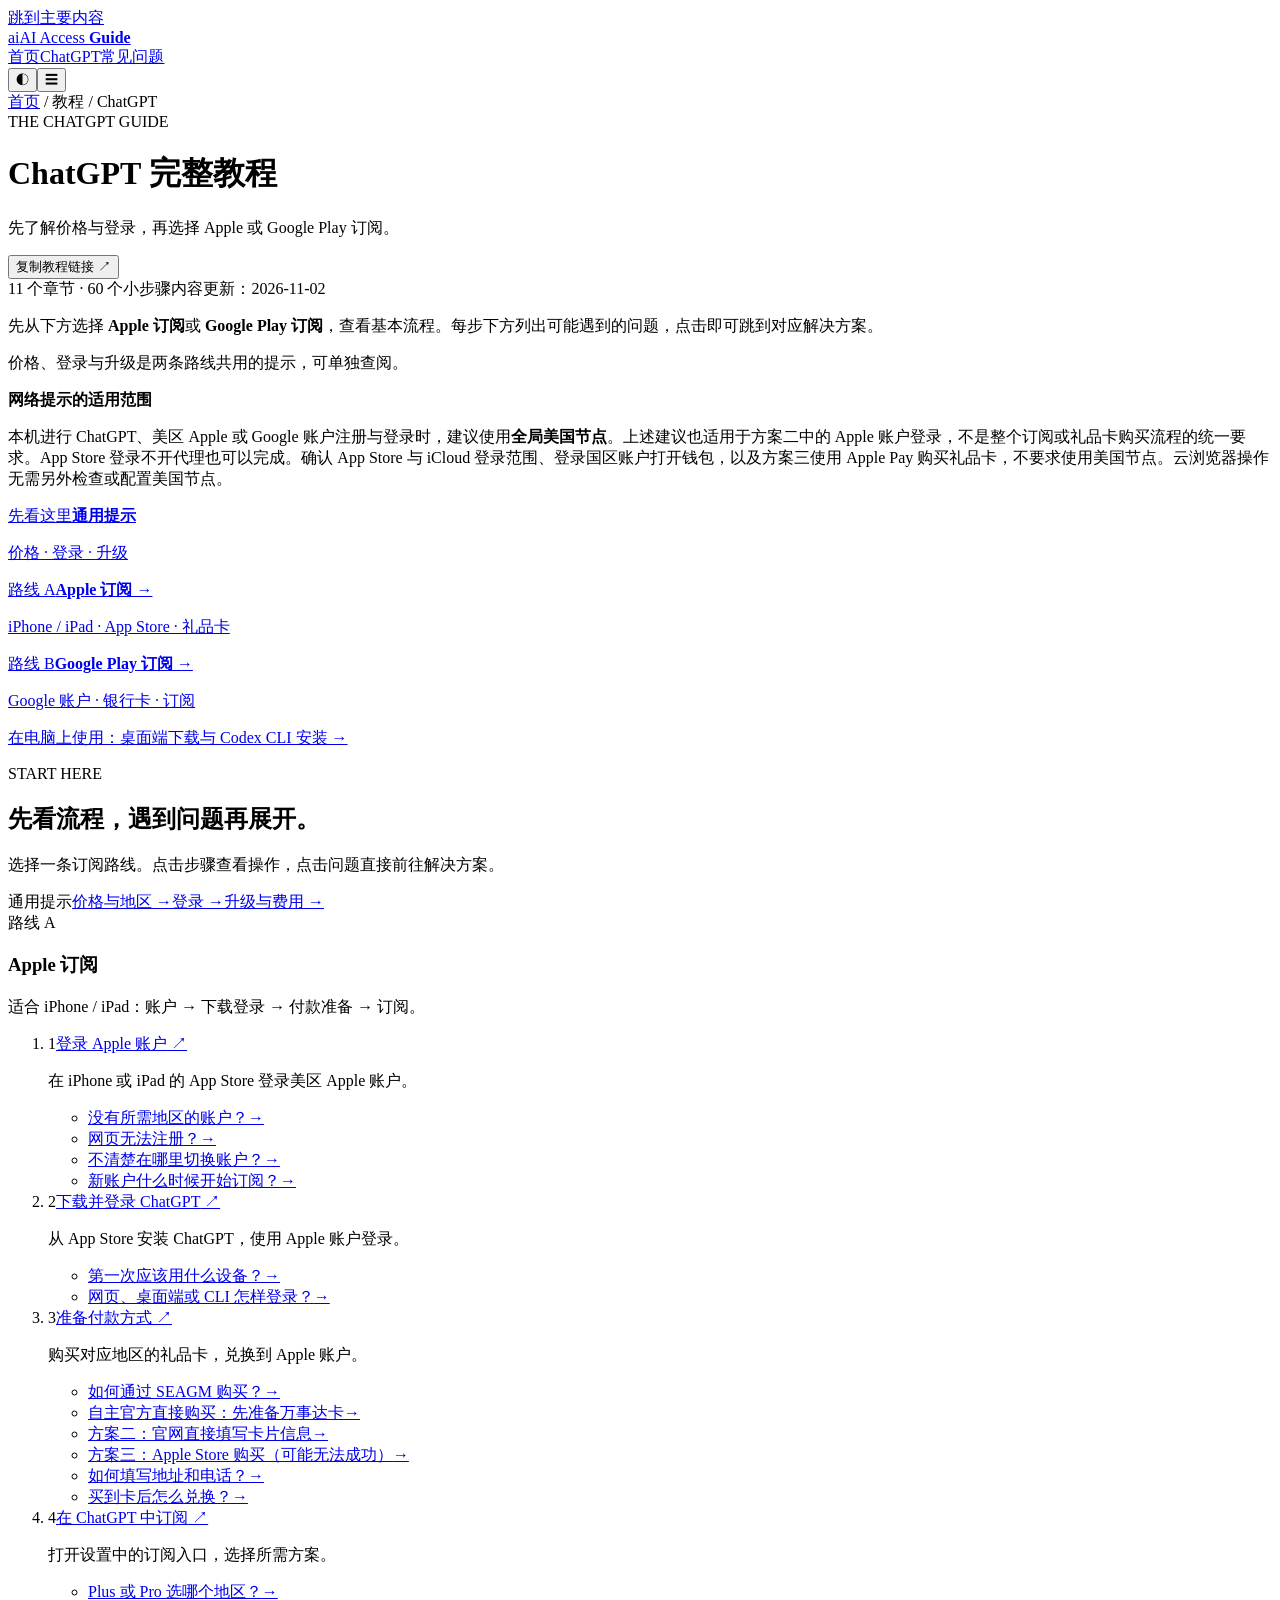
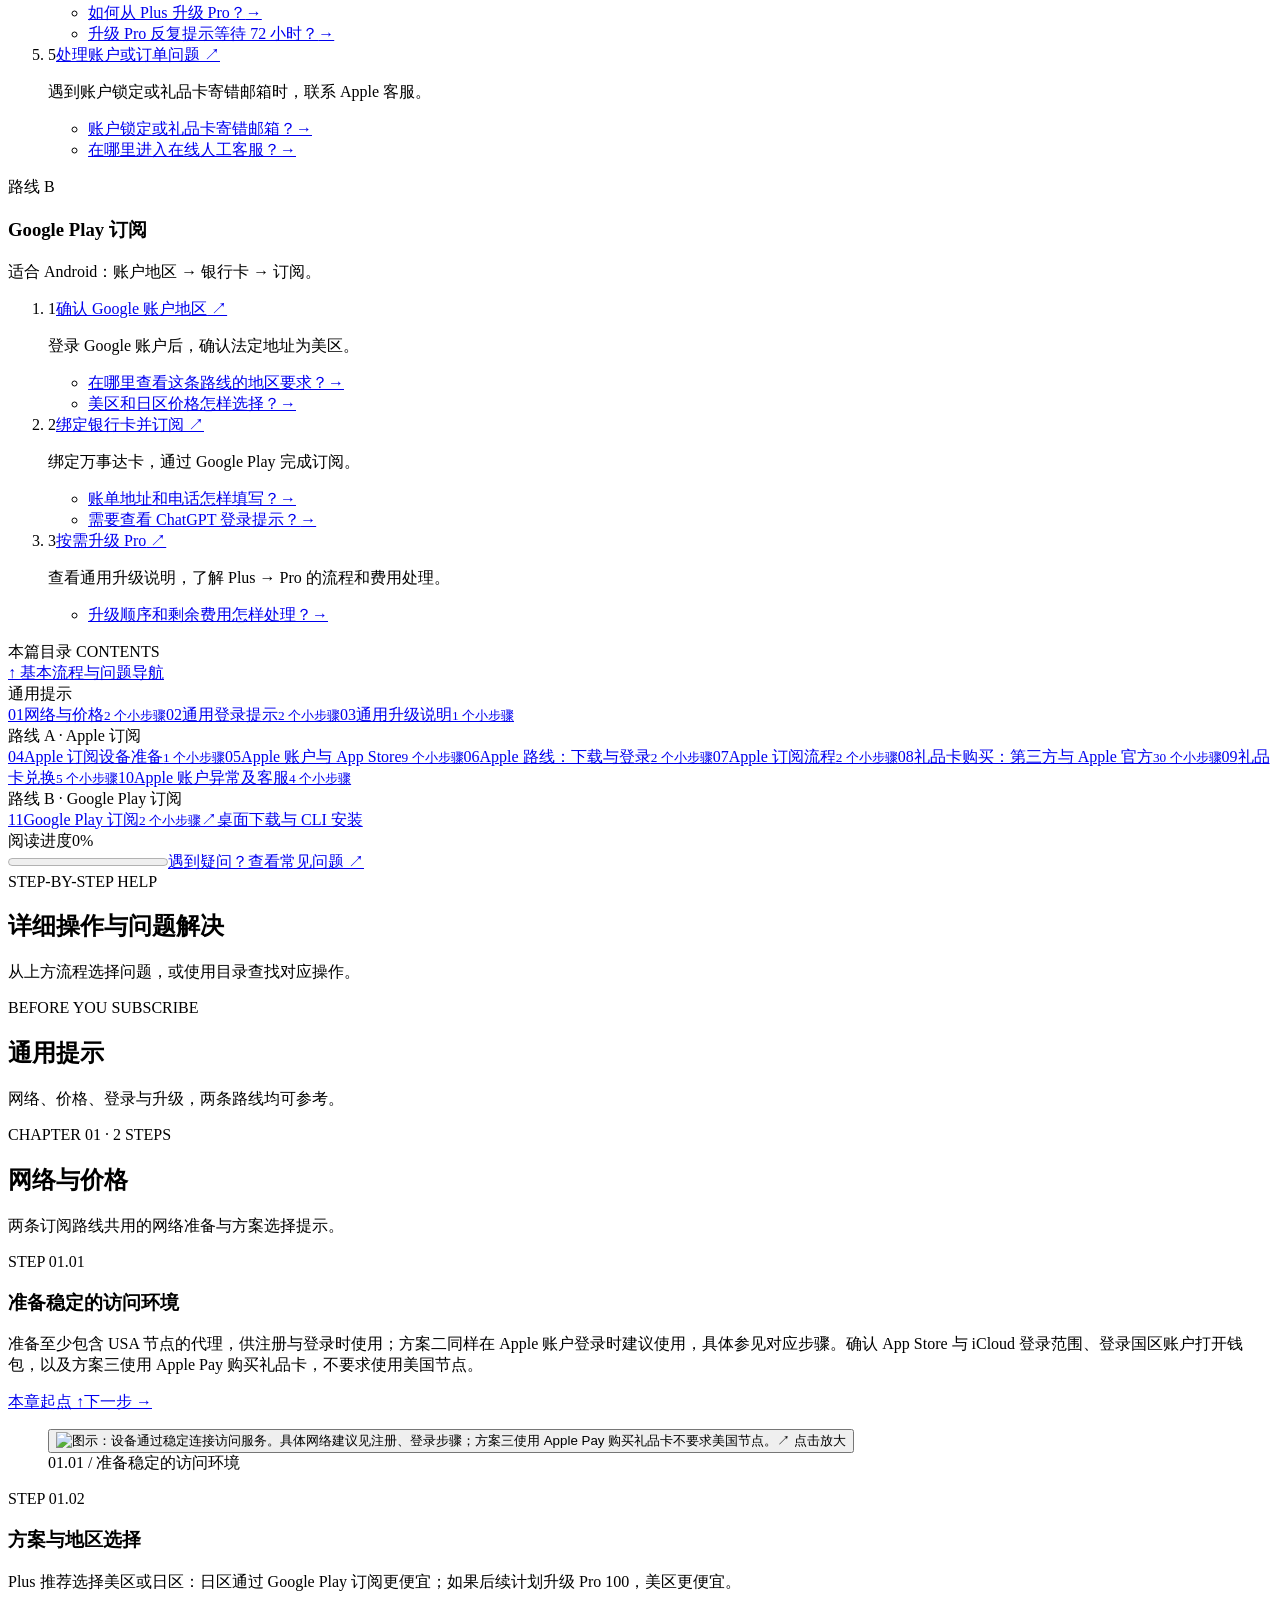
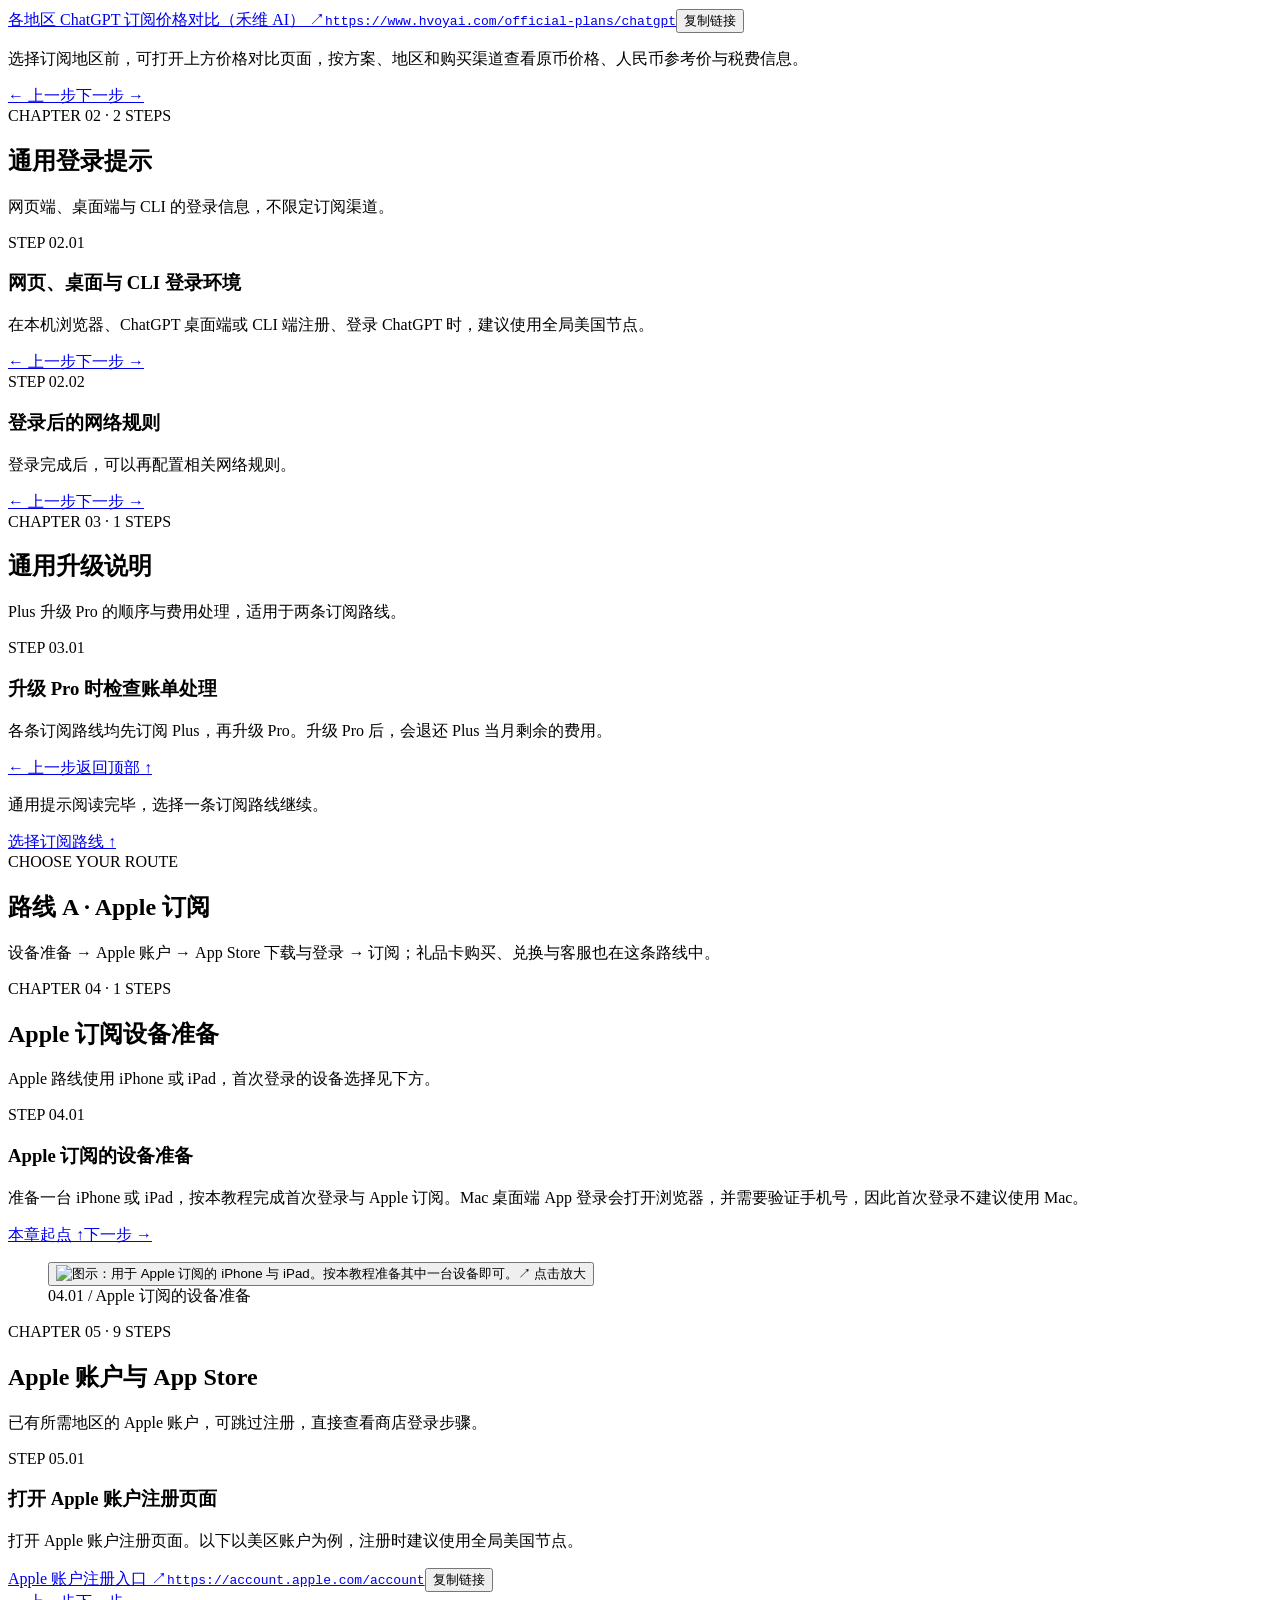
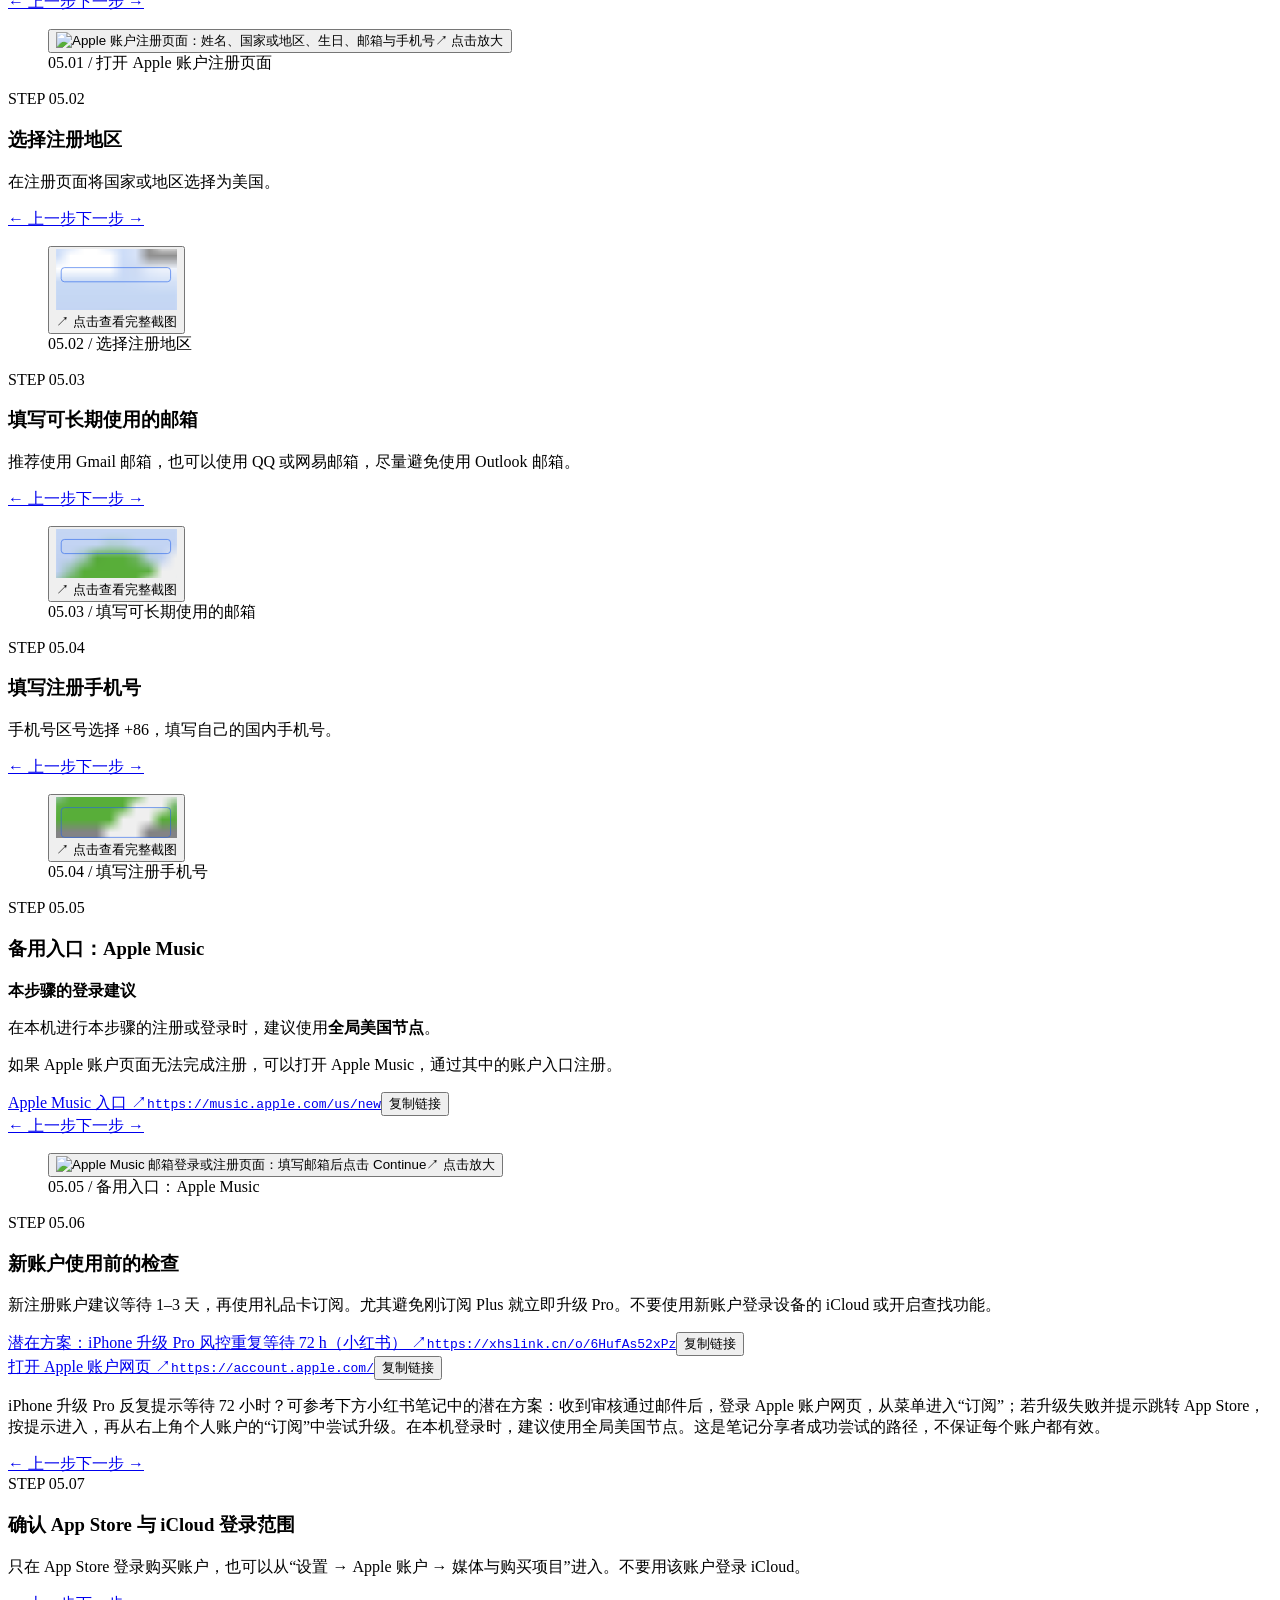
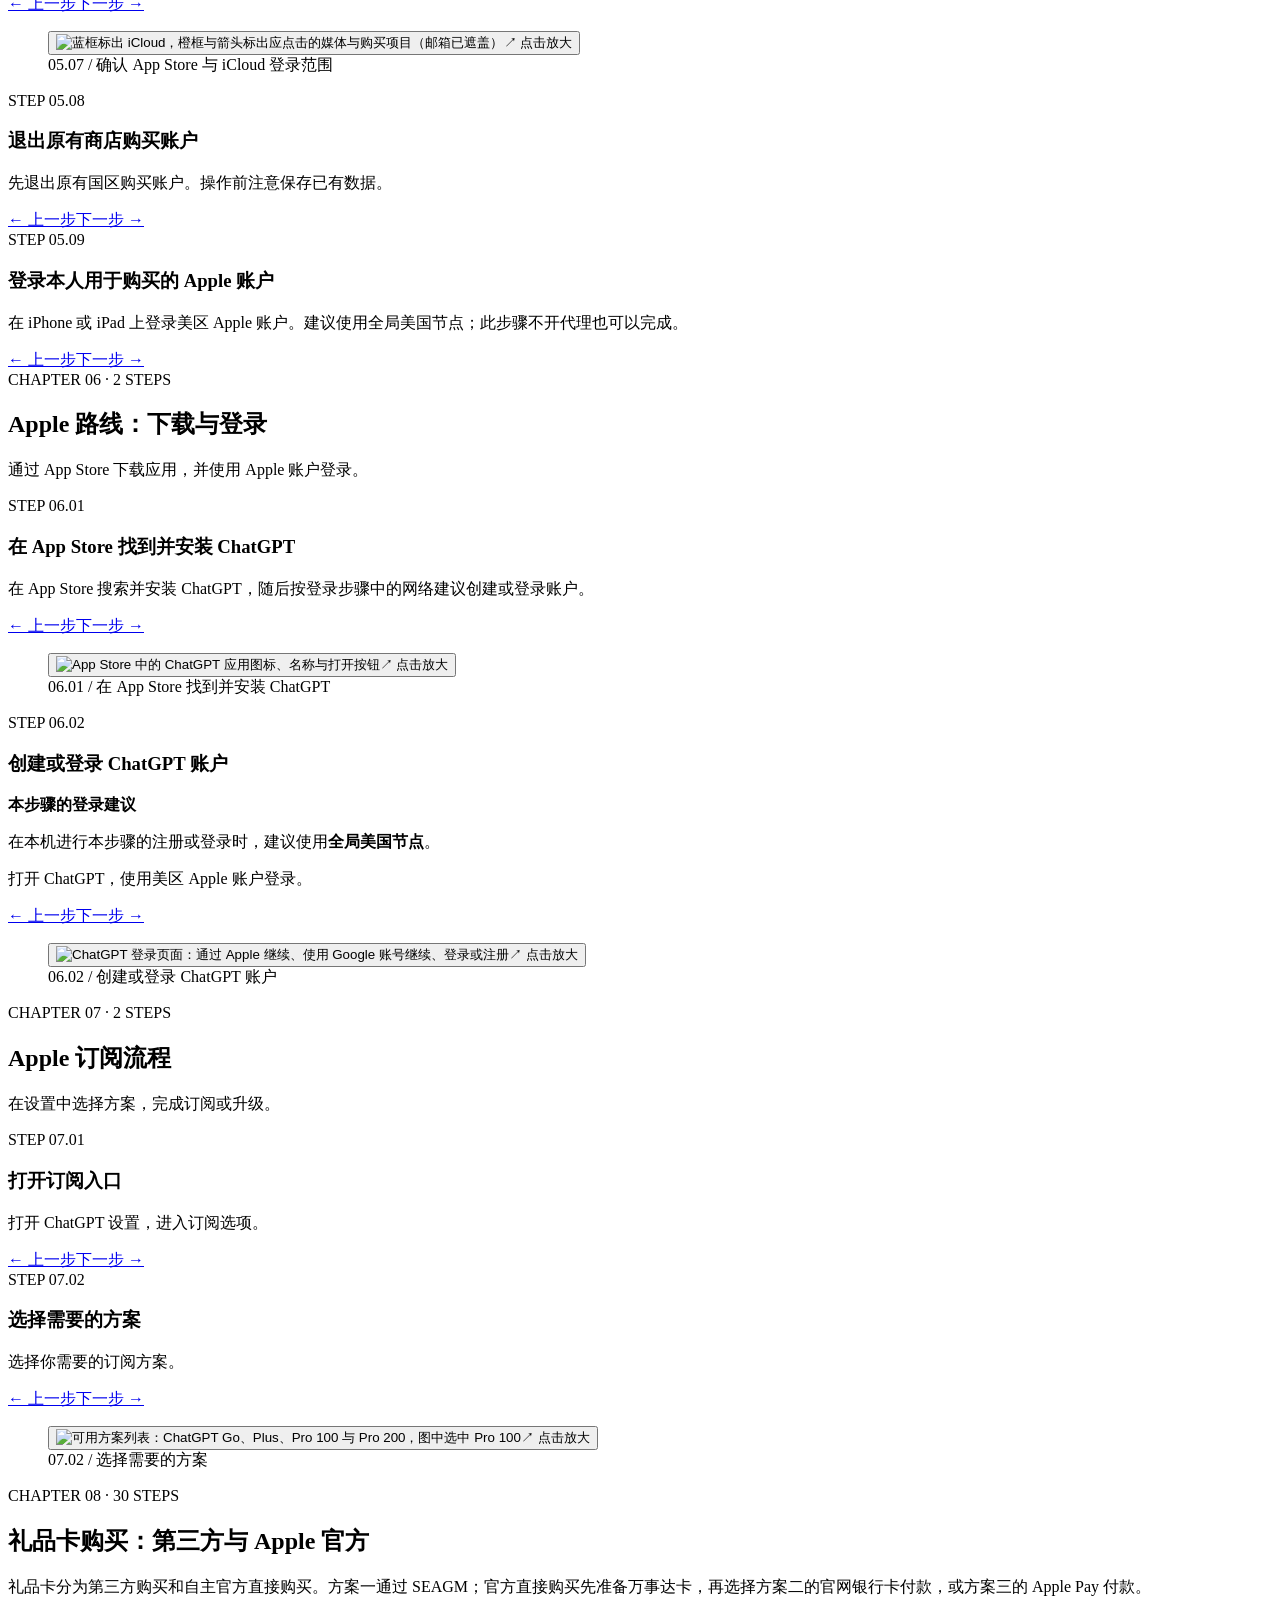
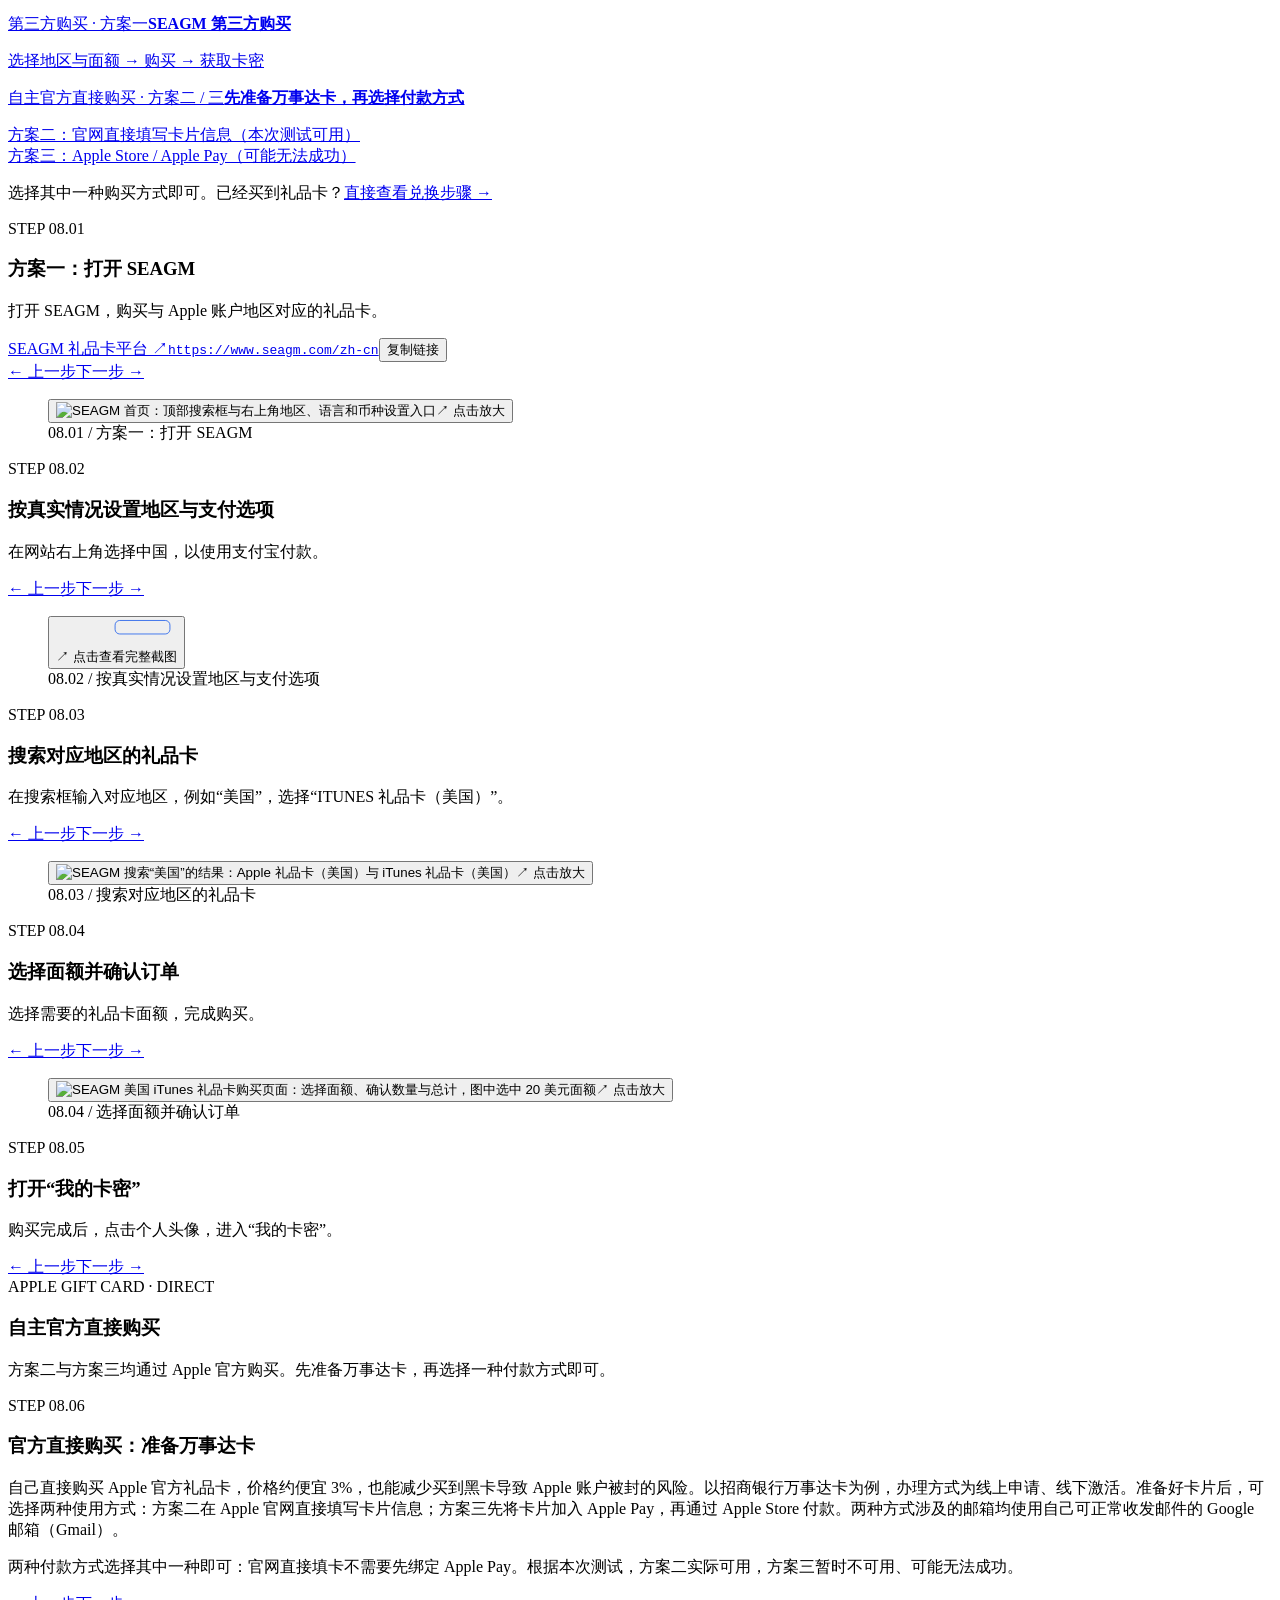
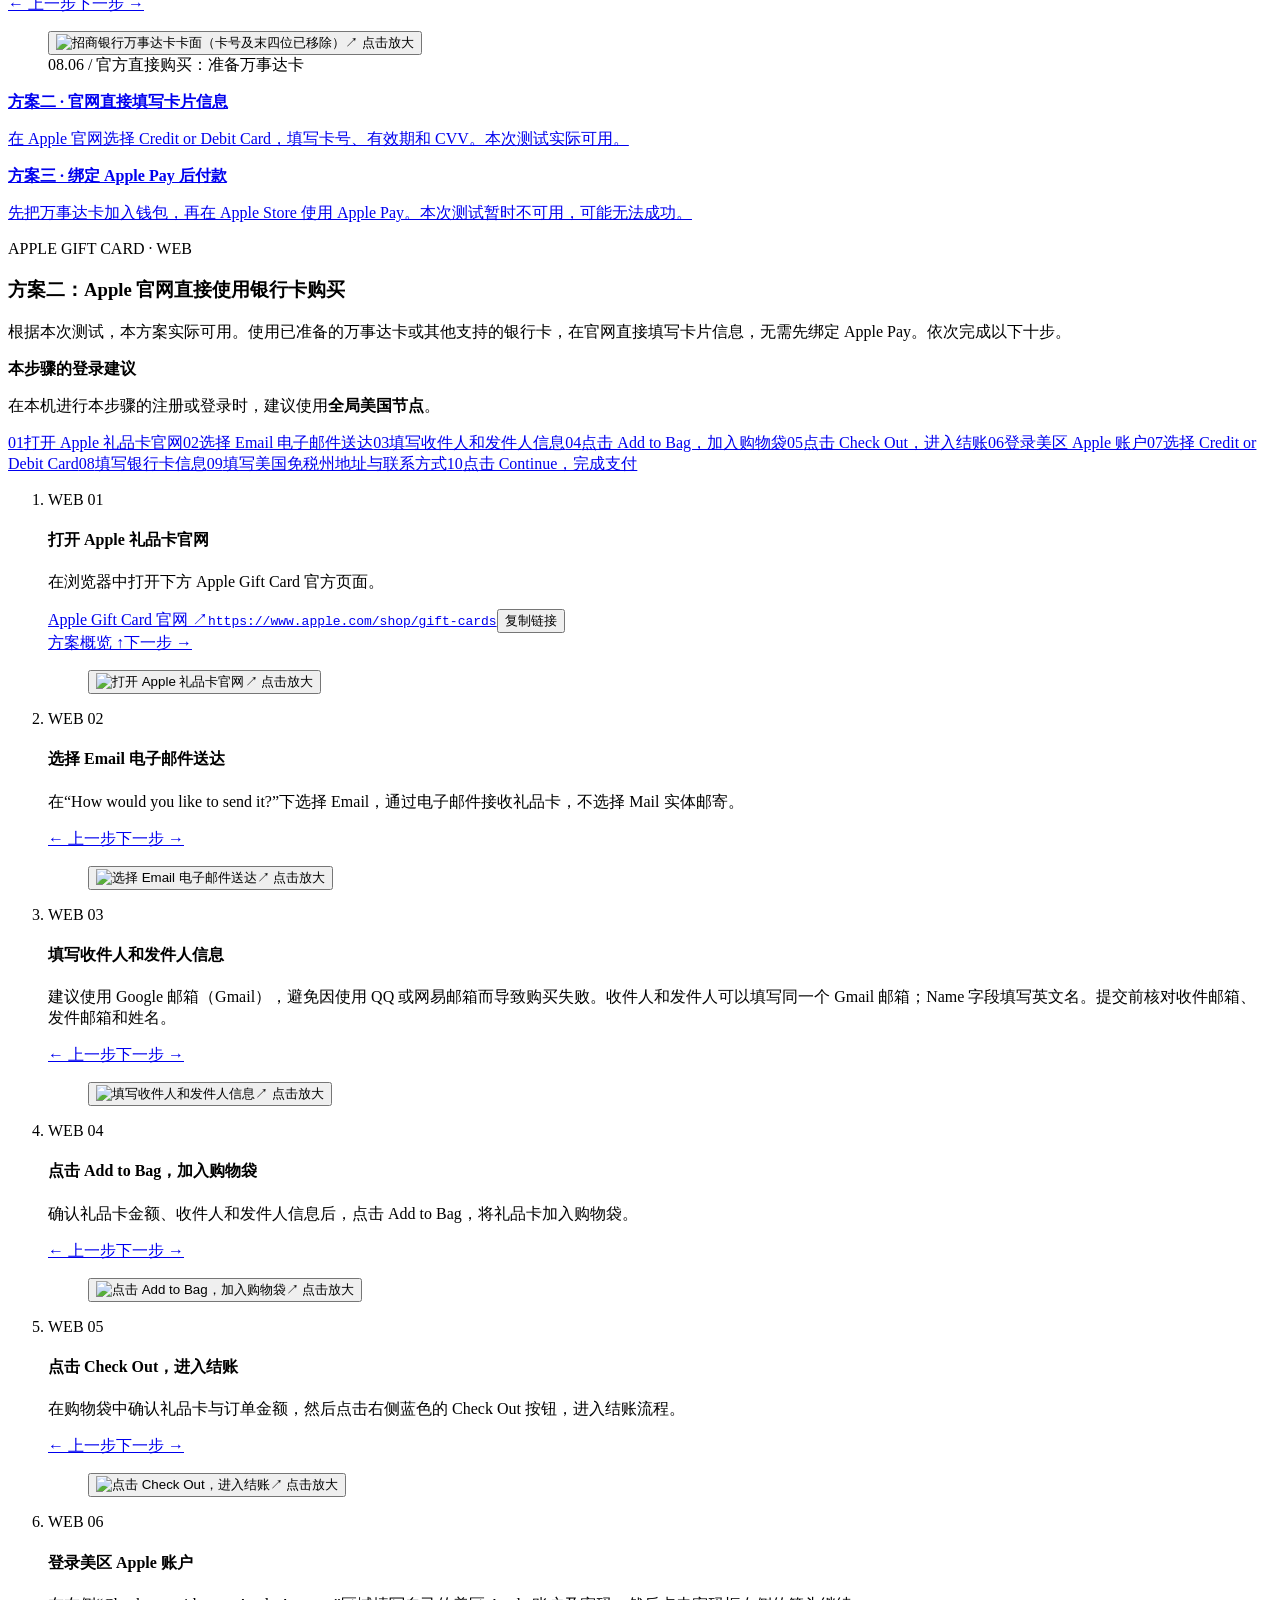
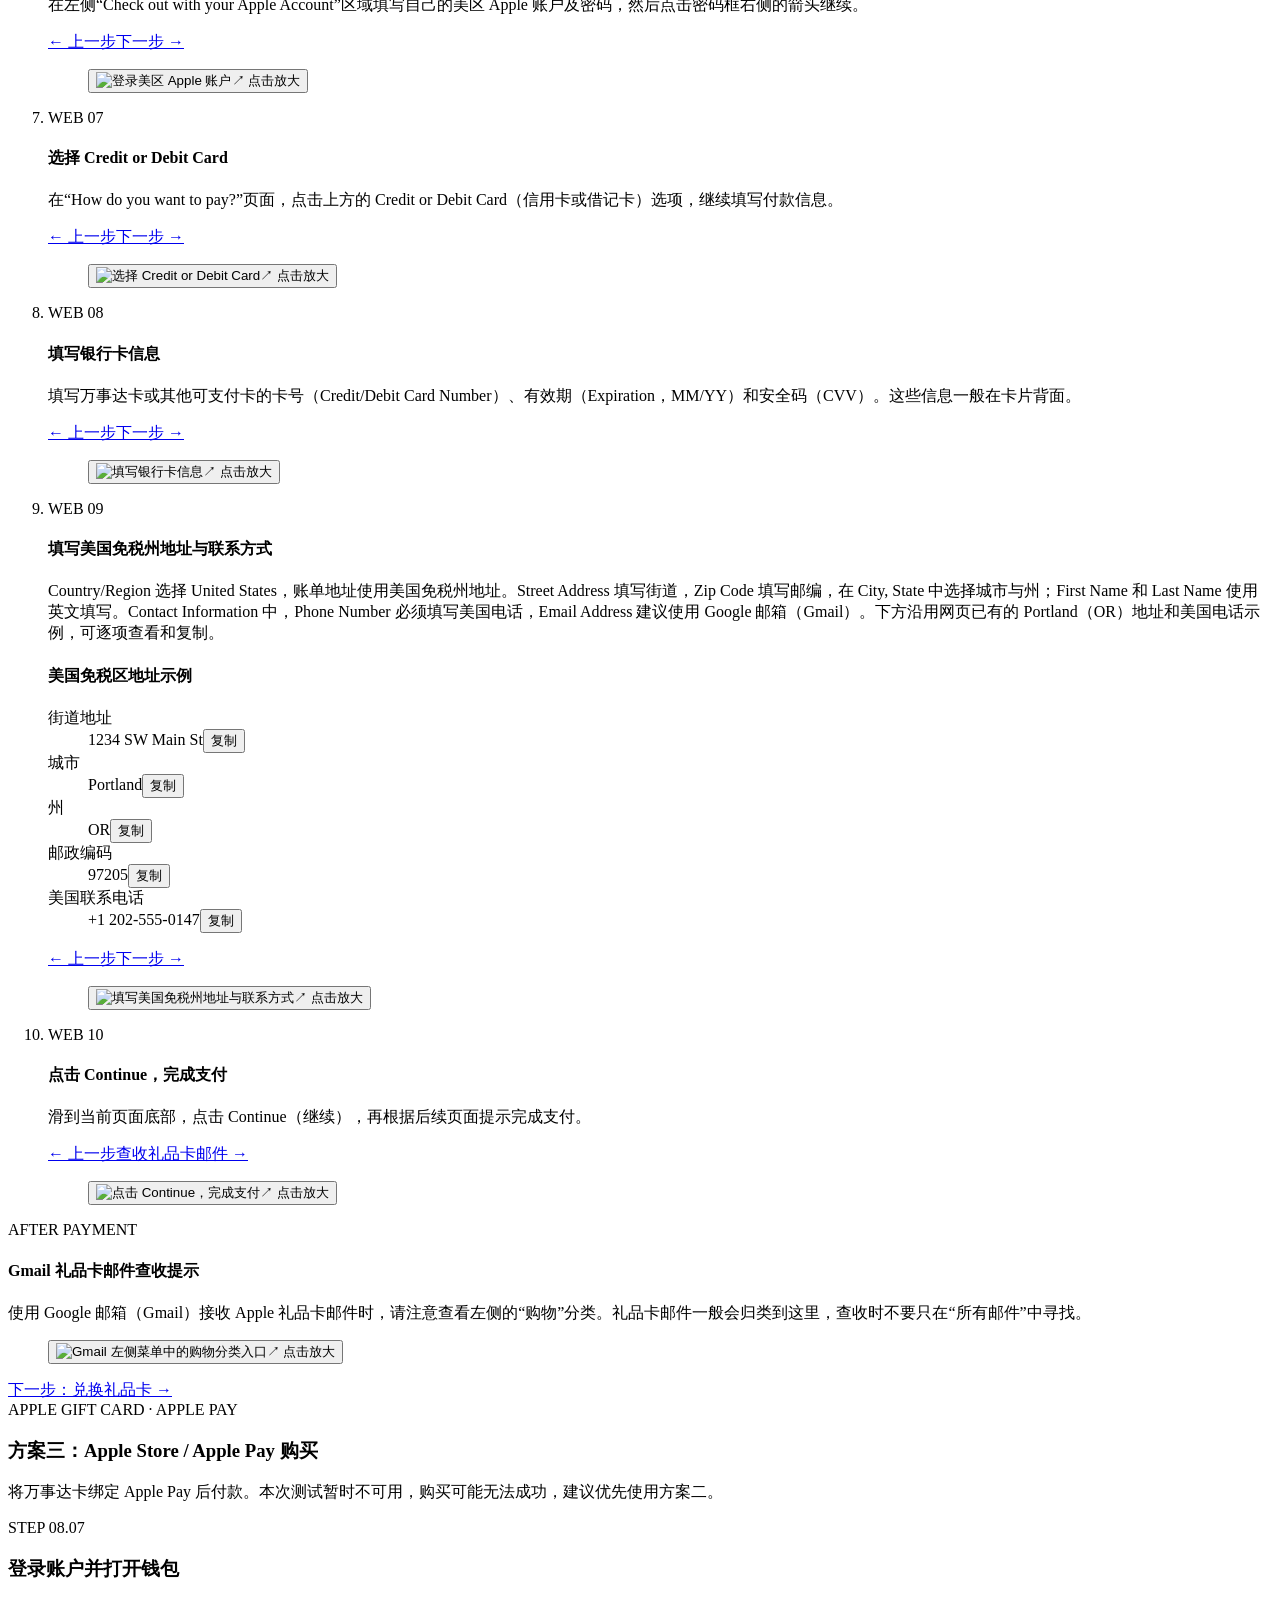
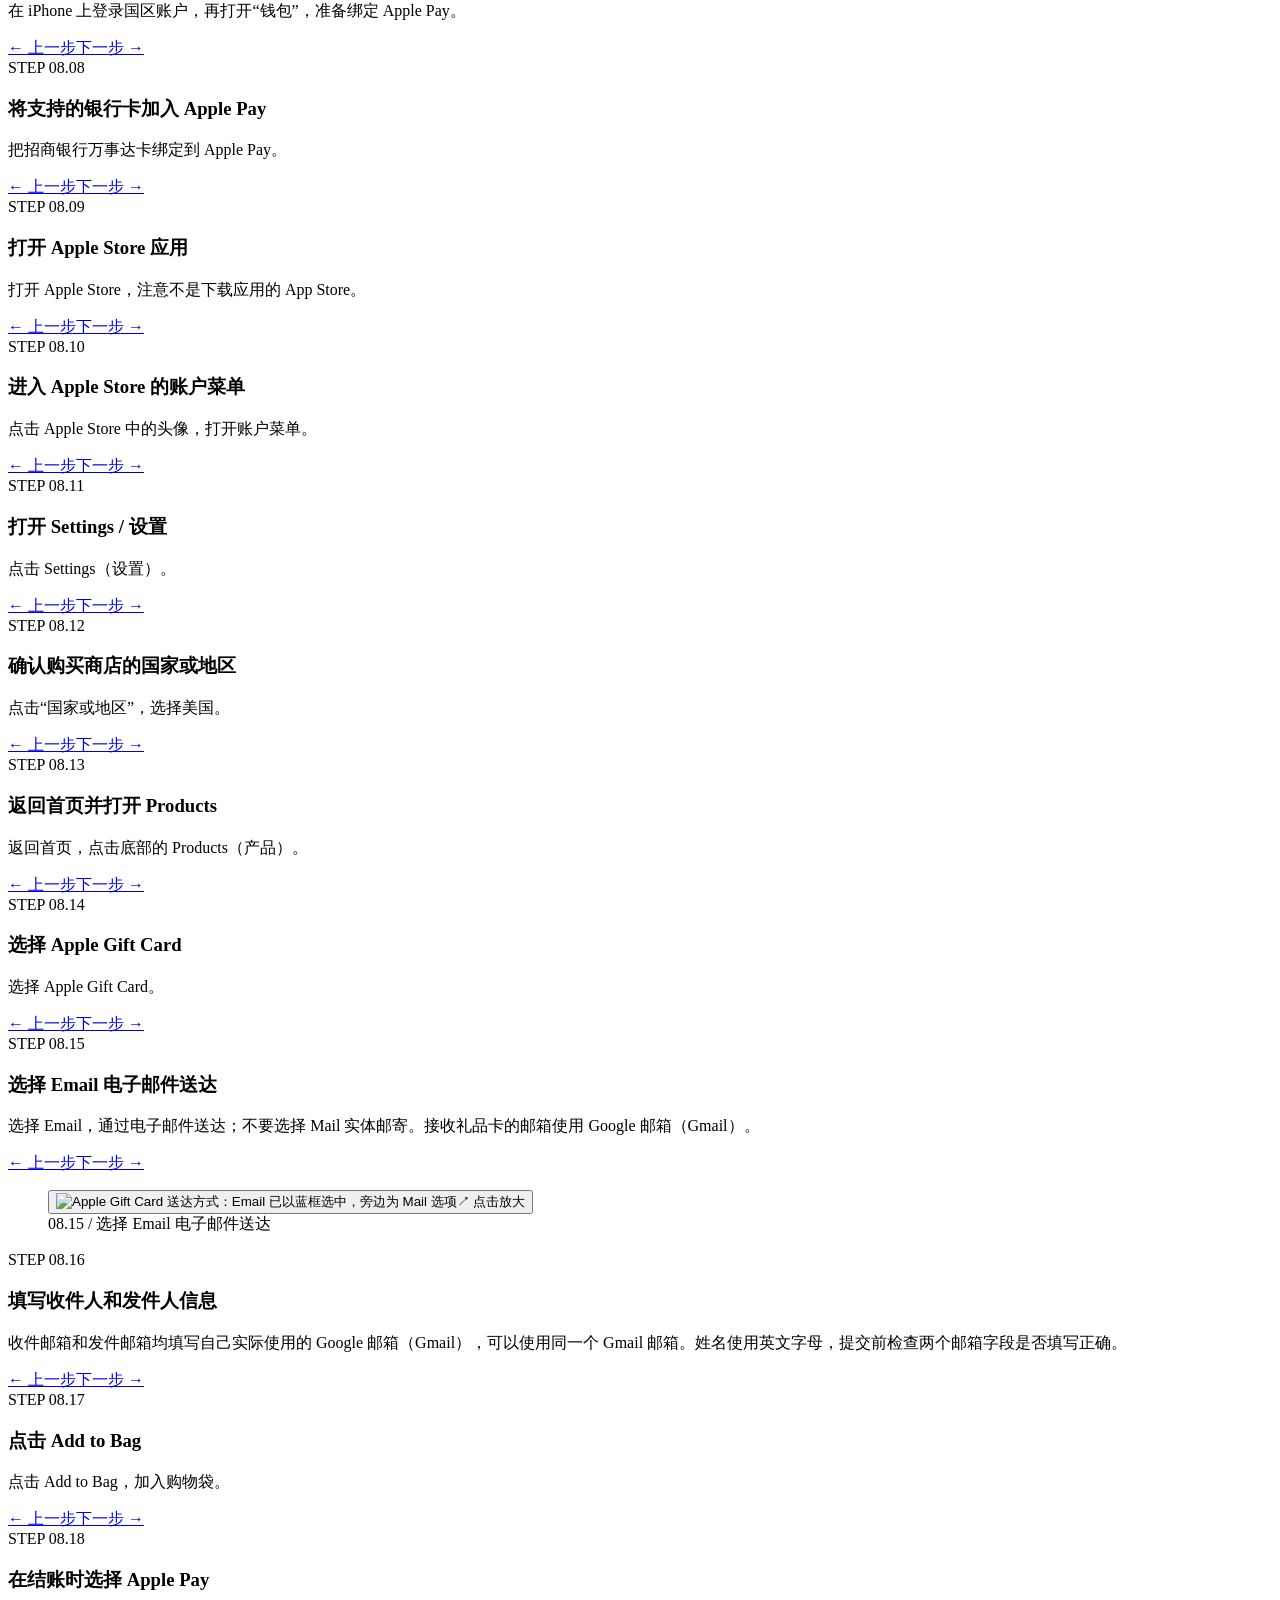
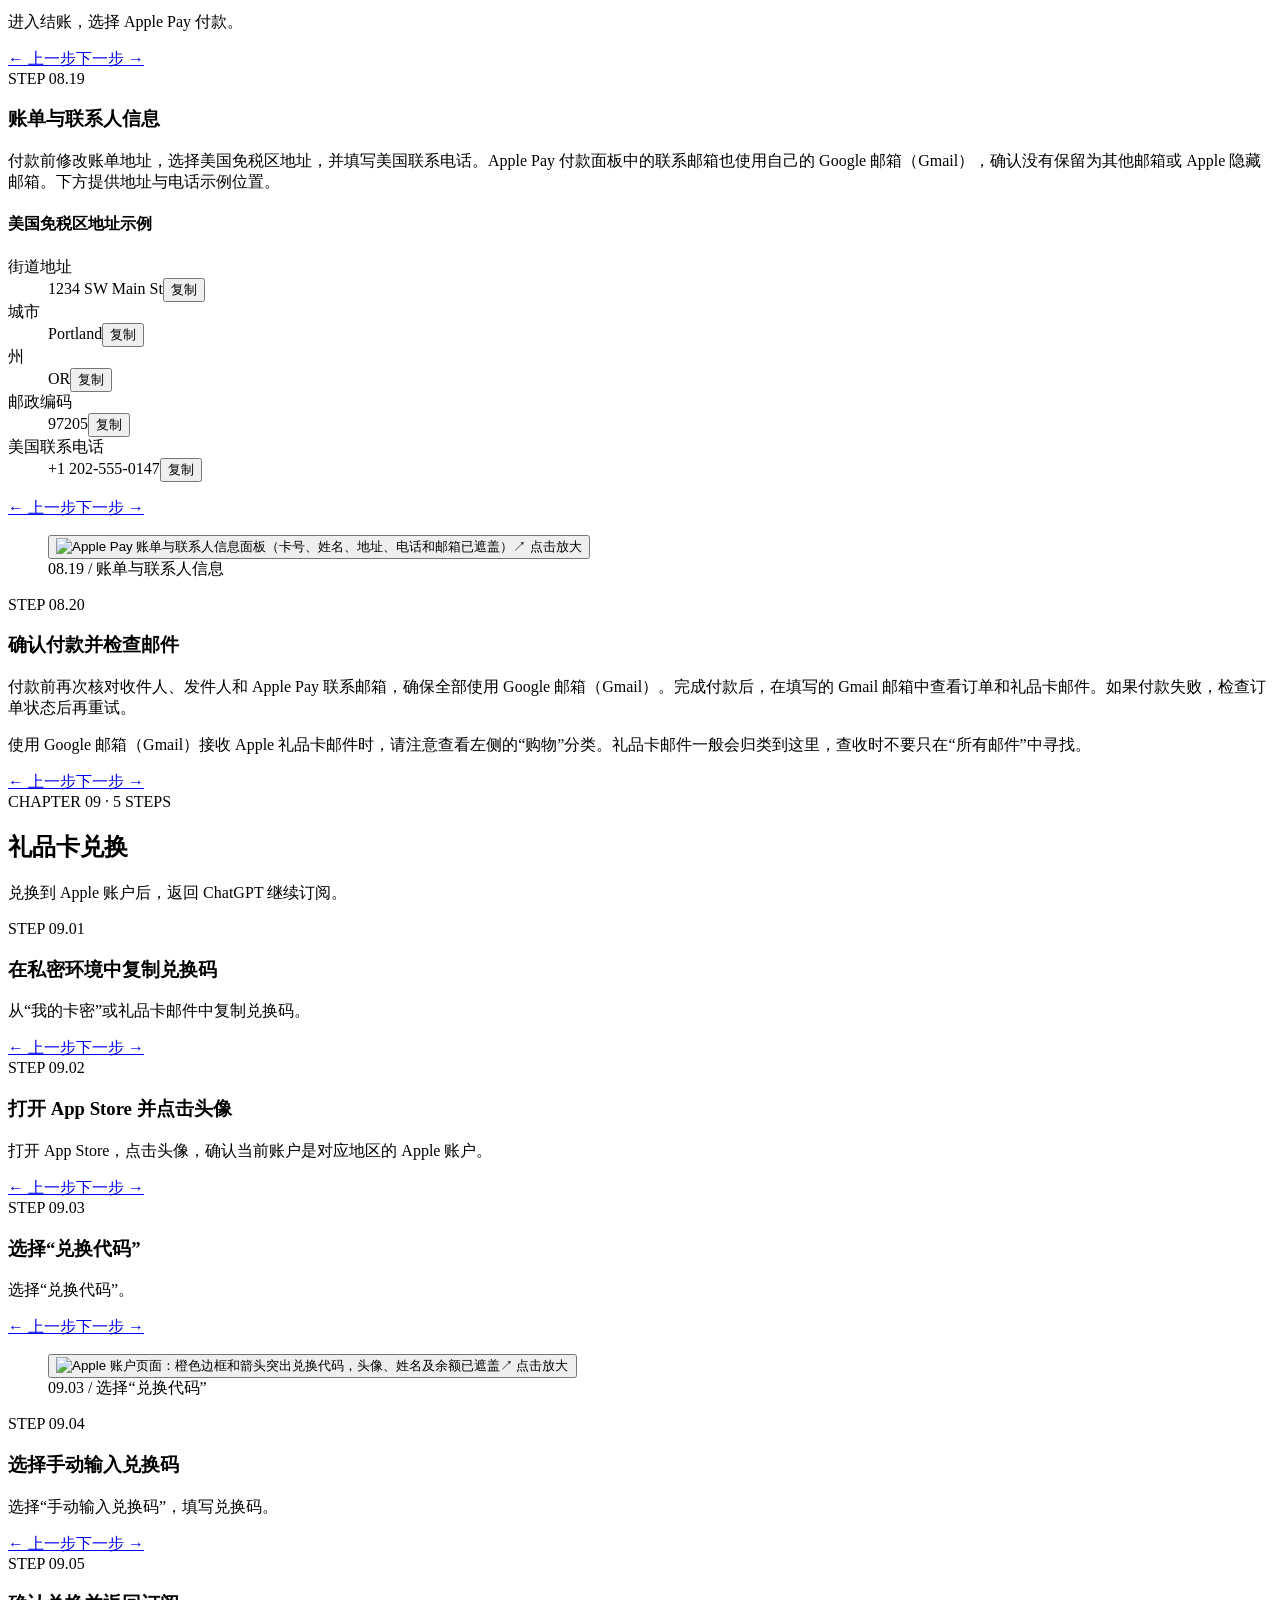
==== commit db204e9d: "Group official gift card purchases and clarify Mastercard preparation" ====
--- a/docs/chatgpt/index.html
+++ b/docs/chatgpt/index.html
@@ -1,3 +1,3 @@
-<!DOCTYPE html><html lang="zh-CN"><head><meta charset="UTF-8"><meta name="viewport" content="width=device-width, initial-scale=1"><title>ChatGPT 完整教程 · AI Access Guide</title><meta name="description" content="ChatGPT 图文教程：先了解价格与登录，再选择 Apple 或 Google Play 订阅。 11 个章节、60 个分步说明，账户准备、注册与订阅，按步骤完成。"><meta name="color-scheme" content="light dark"><meta property="og:title" content="ChatGPT 完整教程"><meta property="og:description" content="ChatGPT 图文教程：先了解价格与登录，再选择 Apple 或 Google Play 订阅。 11 个章节、60 个分步说明，账户准备、注册与订阅，按步骤完成。"><meta property="og:type" content="website"><link rel="icon" href="/favicon.svg"><script>try { document.documentElement.dataset.theme = localStorage.getItem('theme') || 'light'; } catch { document.documentElement.dataset.theme = 'light'; }</script><link rel="stylesheet" href="/_astro/_tutorial_.DhbjbVk9.css"></head><body id="top"><a class="skip" href="#main">跳到主要内容</a><header class="header"><div class="header-inner"><a class="brand" href="/" aria-label="AI Access Guide 首页"><span class="brand-mark">a<span>i</span></span><span>AI Access <b>Guide</b></span></a><nav class="desktop-nav" aria-label="主导航"><a href="/">首页</a><a href="/chatgpt/" aria-current="page">ChatGPT</a><a href="/faq/">常见问题</a></nav><div class="header-actions"><button id="theme-toggle" class="icon-button" aria-label="切换明暗主题" title="切换明暗主题">◐</button><button id="menu-toggle" class="icon-button mobile-only" aria-label="打开导航菜单" aria-controls="mobile-nav" aria-expanded="false">☰</button></div></div><nav id="mobile-nav" aria-label="移动导航" hidden><a href="/">首页</a><a href="/chatgpt/" aria-current="page">ChatGPT</a><a href="/faq/">常见问题</a></nav></header> <main id="main"> <div class="container tutorial-heading"><a class="breadcrumb" href="/">首页</a><span class="breadcrumb"> / 教程 / ChatGPT</span><div class="tutorial-title-row"><div><span class="eyebrow">THE CHATGPT GUIDE</span><h1>ChatGPT 完整教程</h1><p>先了解价格与登录，再选择 Apple 或 Google Play 订阅。</p></div><button class="button secondary" data-copy="page">复制教程链接 ↗</button></div><div class="tutorial-meta"><span>11 个章节 · 60 个小步骤</span><span>内容更新：2026-11-02</span></div><div class="intro-note"><p>先从下方选择 <strong>Apple 订阅</strong>或 <strong>Google Play 订阅</strong>，查看基本流程。每步下方列出可能遇到的问题，点击即可跳到对应解决方案。</p>
+<!DOCTYPE html><html lang="zh-CN"><head><meta charset="UTF-8"><meta name="viewport" content="width=device-width, initial-scale=1"><title>ChatGPT 完整教程 · AI Access Guide</title><meta name="description" content="ChatGPT 图文教程：先了解价格与登录，再选择 Apple 或 Google Play 订阅。 11 个章节、60 个分步说明，账户准备、注册与订阅，按步骤完成。"><meta name="color-scheme" content="light dark"><meta property="og:title" content="ChatGPT 完整教程"><meta property="og:description" content="ChatGPT 图文教程：先了解价格与登录，再选择 Apple 或 Google Play 订阅。 11 个章节、60 个分步说明，账户准备、注册与订阅，按步骤完成。"><meta property="og:type" content="website"><link rel="icon" href="/favicon.svg"><script>try { document.documentElement.dataset.theme = localStorage.getItem('theme') || 'light'; } catch { document.documentElement.dataset.theme = 'light'; }</script><link rel="stylesheet" href="/_astro/_tutorial_.gox3hZmi.css"></head><body id="top"><a class="skip" href="#main">跳到主要内容</a><header class="header"><div class="header-inner"><a class="brand" href="/" aria-label="AI Access Guide 首页"><span class="brand-mark">a<span>i</span></span><span>AI Access <b>Guide</b></span></a><nav class="desktop-nav" aria-label="主导航"><a href="/">首页</a><a href="/chatgpt/" aria-current="page">ChatGPT</a><a href="/faq/">常见问题</a></nav><div class="header-actions"><button id="theme-toggle" class="icon-button" aria-label="切换明暗主题" title="切换明暗主题">◐</button><button id="menu-toggle" class="icon-button mobile-only" aria-label="打开导航菜单" aria-controls="mobile-nav" aria-expanded="false">☰</button></div></div><nav id="mobile-nav" aria-label="移动导航" hidden><a href="/">首页</a><a href="/chatgpt/" aria-current="page">ChatGPT</a><a href="/faq/">常见问题</a></nav></header> <main id="main"> <div class="container tutorial-heading"><a class="breadcrumb" href="/">首页</a><span class="breadcrumb"> / 教程 / ChatGPT</span><div class="tutorial-title-row"><div><span class="eyebrow">THE CHATGPT GUIDE</span><h1>ChatGPT 完整教程</h1><p>先了解价格与登录，再选择 Apple 或 Google Play 订阅。</p></div><button class="button secondary" data-copy="page">复制教程链接 ↗</button></div><div class="tutorial-meta"><span>11 个章节 · 60 个小步骤</span><span>内容更新：2026-11-02</span></div><div class="intro-note"><p>先从下方选择 <strong>Apple 订阅</strong>或 <strong>Google Play 订阅</strong>，查看基本流程。每步下方列出可能遇到的问题，点击即可跳到对应解决方案。</p>
 <p>价格、登录与升级是两条路线共用的提示，可单独查阅。</p>
-<aside class="network-hint"><strong>网络提示的适用范围</strong><p>本机进行 ChatGPT、美区 Apple 或 Google 账户注册与登录时，建议使用<strong>全局美国节点</strong>。上述建议也适用于方案二中的 Apple 账户登录，不是整个订阅或礼品卡购买流程的统一要求。App Store 登录不开代理也可以完成。确认 App Store 与 iCloud 登录范围、登录国区账户打开钱包，以及方案三使用 Apple Pay 购买礼品卡，不要求使用美国节点。云浏览器操作无需另外检查或配置美国节点。</p></aside></div> <nav class="route-picker" id="choose-route" aria-label="选择订阅路线"><a href="#common-tips"><span>先看这里</span><strong>通用提示</strong><p>价格 · 登录 · 升级</p></a><a href="#apple-flow"><span>路线 A</span><strong>Apple 订阅 →</strong><p>iPhone / iPad · App Store · 礼品卡</p></a><a href="#google-flow"><span>路线 B</span><strong>Google Play 订阅 →</strong><p>Google 账户 · 银行卡 · 订阅</p></a></nav> <p class="download-shortcut"><a href="#desktop-install">在电脑上使用：桌面端下载与 Codex CLI 安装 →</a></p> <section class="subscription-overview" id="basic-routes" aria-label="订阅基本流程与问题导航"> <div class="flow-intro"><span class="eyebrow">START HERE</span><h2>先看流程，遇到问题再展开。</h2><p>选择一条订阅路线。点击步骤查看操作，点击问题直接前往解决方案。</p><div class="common-shortcuts"><span>通用提示</span><a href="#preparation-plan">价格与地区 →</a><a href="#questions">登录 →</a><a href="#plan-upgrade">升级与费用 →</a></div></div> <div class="flow-columns"><section class="flow-route" id="apple-flow"><header><span class="eyebrow">路线 A</span><h3>Apple 订阅</h3><p>适合 iPhone / iPad：账户 → 下载登录 → 付款准备 → 订阅。</p></header><ol><li><div class="flow-step-heading"><span class="flow-number">1</span><a href="#apple-account-signin">登录 Apple 账户<span aria-hidden="true"> ↗</span></a></div><p>在 iPhone 或 iPad 的 App Store 登录美区 Apple 账户。</p><ul class="flow-questions" aria-label="登录 Apple 账户常见问题"><li><a href="#apple-account-open-create"><span>没有所需地区的账户？</span><span aria-hidden="true">→</span></a></li><li><a href="#apple-account-music"><span>网页无法注册？</span><span aria-hidden="true">→</span></a></li><li><a href="#apple-account-media"><span>不清楚在哪里切换账户？</span><span aria-hidden="true">→</span></a></li><li><a href="#apple-account-new-account"><span>新账户什么时候开始订阅？</span><span aria-hidden="true">→</span></a></li></ul></li><li><div class="flow-step-heading"><span class="flow-number">2</span><a href="#registration">下载并登录 ChatGPT<span aria-hidden="true"> ↗</span></a></div><p>从 App Store 安装 ChatGPT，使用 Apple 账户登录。</p><ul class="flow-questions" aria-label="下载并登录 ChatGPT常见问题"><li><a href="#preparation-device"><span>第一次应该用什么设备？</span><span aria-hidden="true">→</span></a></li><li><a href="#questions"><span>网页、桌面端或 CLI 怎样登录？</span><span aria-hidden="true">→</span></a></li></ul></li><li><div class="flow-step-heading"><span class="flow-number">3</span><a href="#gift-cards">准备付款方式<span aria-hidden="true"> ↗</span></a></div><p>购买对应地区的礼品卡，兑换到 Apple 账户。</p><ul class="flow-questions" aria-label="准备付款方式常见问题"><li><a href="#gift-cards-seagm-open"><span>如何通过 SEAGM 购买？</span><span aria-hidden="true">→</span></a></li><li><a href="#gift-cards-website"><span>方案二：通过 Apple 官网购买</span><span aria-hidden="true">→</span></a></li><li><a href="#gift-cards-card-support"><span>方案三：Apple Store 购买（可能无法成功）</span><span aria-hidden="true">→</span></a></li><li><a href="#gift-cards-website-billing"><span>如何填写地址和电话？</span><span aria-hidden="true">→</span></a></li><li><a href="#redeem"><span>买到卡后怎么兑换？</span><span aria-hidden="true">→</span></a></li></ul></li><li><div class="flow-step-heading"><span class="flow-number">4</span><a href="#apple-subscription">在 ChatGPT 中订阅<span aria-hidden="true"> ↗</span></a></div><p>打开设置中的订阅入口，选择所需方案。</p><ul class="flow-questions" aria-label="在 ChatGPT 中订阅常见问题"><li><a href="#preparation-plan"><span>Plus 或 Pro 选哪个地区？</span><span aria-hidden="true">→</span></a></li><li><a href="#plan-upgrade"><span>如何从 Plus 升级 Pro？</span><span aria-hidden="true">→</span></a></li><li><a href="#apple-account-new-account"><span>升级 Pro 反复提示等待 72 小时？</span><span aria-hidden="true">→</span></a></li></ul></li><li><div class="flow-step-heading"><span class="flow-number">5</span><a href="#apple-support">处理账户或订单问题<span aria-hidden="true"> ↗</span></a></div><p>遇到账户锁定或礼品卡寄错邮箱时，联系 Apple 客服。</p><ul class="flow-questions" aria-label="处理账户或订单问题常见问题"><li><a href="#apple-support"><span>账户锁定或礼品卡寄错邮箱？</span><span aria-hidden="true">→</span></a></li><li><a href="#apple-support-original-link"><span>在哪里进入在线人工客服？</span><span aria-hidden="true">→</span></a></li></ul></li></ol></section><section class="flow-route" id="google-flow"><header><span class="eyebrow">路线 B</span><h3>Google Play 订阅</h3><p>适合 Android：账户地区 → 银行卡 → 订阅。</p></header><ol><li><div class="flow-step-heading"><span class="flow-number">1</span><a href="#google-play-country">确认 Google 账户地区<span aria-hidden="true"> ↗</span></a></div><p>登录 Google 账户后，确认法定地址为美区。</p><ul class="flow-questions" aria-label="确认 Google 账户地区常见问题"><li><a href="#google-play-country"><span>在哪里查看这条路线的地区要求？</span><span aria-hidden="true">→</span></a></li><li><a href="#preparation-plan"><span>美区和日区价格怎样选择？</span><span aria-hidden="true">→</span></a></li></ul></li><li><div class="flow-step-heading"><span class="flow-number">2</span><a href="#google-play-payment">绑定银行卡并订阅<span aria-hidden="true"> ↗</span></a></div><p>绑定万事达卡，通过 Google Play 完成订阅。</p><ul class="flow-questions" aria-label="绑定银行卡并订阅常见问题"><li><a href="#google-play-payment"><span>账单地址和电话怎样填写？</span><span aria-hidden="true">→</span></a></li><li><a href="#questions"><span>需要查看 ChatGPT 登录提示？</span><span aria-hidden="true">→</span></a></li></ul></li><li><div class="flow-step-heading"><span class="flow-number">3</span><a href="#plan-upgrade">按需升级 Pro<span aria-hidden="true"> ↗</span></a></div><p>查看通用升级说明，了解 Plus → Pro 的流程和费用处理。</p><ul class="flow-questions" aria-label="按需升级 Pro常见问题"><li><a href="#plan-upgrade"><span>升级顺序和剩余费用怎样处理？</span><span aria-hidden="true">→</span></a></li></ul></li></ol></section></div> </section> </div> <div class="container tutorial-layout"><aside class="toc" id="tutorial-contents"><div class="toc-title">本篇目录 <span>CONTENTS</span></div><nav aria-label="教程目录"><a class="back-to-flow" href="#basic-routes">↑ 基本流程与问题导航</a><div class="toc-group">通用提示</div><a href="#preparation"><span>01</span><span class="toc-name">网络与价格<small>2 个小步骤</small></span></a><a href="#questions"><span>02</span><span class="toc-name">通用登录提示<small>2 个小步骤</small></span></a><a href="#plan-upgrade"><span>03</span><span class="toc-name">通用升级说明<small>1 个小步骤</small></span></a><div class="toc-group">路线 A · Apple 订阅</div><a href="#apple-device"><span>04</span><span class="toc-name">Apple 订阅设备准备<small>1 个小步骤</small></span></a><a href="#apple-account"><span>05</span><span class="toc-name">Apple 账户与 App Store<small>9 个小步骤</small></span></a><a href="#registration"><span>06</span><span class="toc-name">Apple 路线：下载与登录<small>2 个小步骤</small></span></a><a href="#apple-subscription"><span>07</span><span class="toc-name">Apple 订阅流程<small>2 个小步骤</small></span></a><a href="#gift-cards"><span>08</span><span class="toc-name">礼品卡购买：第三方与 Apple 官方<small>30 个小步骤</small></span></a><a href="#redeem"><span>09</span><span class="toc-name">礼品卡兑换<small>5 个小步骤</small></span></a><a href="#apple-support"><span>10</span><span class="toc-name">Apple 账户异常及客服<small>4 个小步骤</small></span></a><div class="toc-group">路线 B · Google Play 订阅</div><a href="#google-play"><span>11</span><span class="toc-name">Google Play 订阅<small>2 个小步骤</small></span></a><a href="#desktop-install"><span>↗</span><span class="toc-name">桌面下载与 CLI 安装</span></a></nav><div class="reading-label"><label for="reading-progress">阅读进度</label><span id="progress-label">0%</span></div><progress id="reading-progress" max="100" value="0">0%</progress><a class="toc-help" href="/faq/">遇到疑问？查看常见问题 ↗</a></aside><div class="steps"> <div class="solutions-heading"><span class="eyebrow">STEP-BY-STEP HELP</span><h2>详细操作与问题解决</h2><p>从上方流程选择问题，或使用目录查找对应操作。</p></div> <div class="tutorial-route" id="common-tips" data-route="common"> <header class="route-heading"><span class="eyebrow">BEFORE YOU SUBSCRIBE</span><h2>通用提示</h2><p>网络、价格、登录与升级，两条路线均可参考。</p></header> <section class="tutorial-chapter" id="preparation" data-chapter><header class="chapter-heading"><span class="eyebrow">CHAPTER 01 · 2 STEPS</span><h2>网络与价格</h2><p>两条订阅路线共用的网络准备与方案选择提示。</p></header><article class="tutorial-step" id="preparation-network" data-step data-section="preparation" data-status="experience"> <div class="step-copy"> <div class="step-top"><span class="step-number">STEP 01.01</span></div> <h3>准备稳定的访问环境</h3>  <p>准备至少包含 USA 节点的代理，供注册与登录时使用；方案二同样在 Apple 账户登录时建议使用，具体参见对应步骤。确认 App Store 与 iCloud 登录范围、登录国区账户打开钱包，以及方案三使用 Apple Pay 购买礼品卡，不要求使用美国节点。</p>     <nav class="step-nav" aria-label="准备稳定的访问环境步骤导航"><a href="#preparation">本章起点 ↑</a><a href="#preparation-plan">下一步 →</a></nav> </div> <figure> <button class="image-trigger" data-image="/images/editorial/network-access.png" data-caption="图示：设备通过稳定连接访问服务。具体网络建议见注册、登录步骤；方案三使用 Apple Pay 购买礼品卡不要求美国节点。" aria-label="放大图片：准备稳定的访问环境"><img src="/images/editorial/network-access.png" alt="图示：设备通过稳定连接访问服务。具体网络建议见注册、登录步骤；方案三使用 Apple Pay 购买礼品卡不要求美国节点。" width="1536" height="1024" loading="lazy" decoding="async"><span>↗ 点击放大</span></button> <figcaption>01.01 / 准备稳定的访问环境</figcaption> </figure> </article><article class="tutorial-step" id="preparation-plan" data-step data-text-only="true" data-section="preparation" data-status="pending"> <div class="step-copy"> <div class="step-top"><span class="step-number">STEP 01.02</span></div> <h3>方案与地区选择</h3>  <p>Plus 推荐选择美区或日区：日区通过 Google Play 订阅更便宜；如果后续计划升级 Pro 100，美区更便宜。</p>   <div class="original-links"><div class="original-link"><a href="https://www.hvoyai.com/official-plans/chatgpt" target="_blank" rel="noopener noreferrer"><span>各地区 ChatGPT 订阅价格对比（禾维 AI） ↗</span><code>https://www.hvoyai.com/official-plans/chatgpt</code></a><button class="copy-small" data-copy="https://www.hvoyai.com/official-plans/chatgpt" aria-label="复制各地区 ChatGPT 订阅价格对比（禾维 AI）">复制链接</button></div></div> <aside class="note"><p>选择订阅地区前，可打开上方价格对比页面，按方案、地区和购买渠道查看原币价格、人民币参考价与税费信息。</p></aside> <nav class="step-nav" aria-label="方案与地区选择步骤导航"><a href="#preparation-network">← 上一步</a><a href="#questions-web">下一步 →</a></nav> </div>  </article></section><section class="tutorial-chapter" id="questions" data-chapter><header class="chapter-heading"><span class="eyebrow">CHAPTER 02 · 2 STEPS</span><h2>通用登录提示</h2><p>网页端、桌面端与 CLI 的登录信息，不限定订阅渠道。</p></header><article class="tutorial-step" id="questions-web" data-step data-text-only="true" data-section="questions" data-status="experience"> <div class="step-copy"> <div class="step-top"><span class="step-number">STEP 02.01</span></div> <h3>网页、桌面与 CLI 登录环境</h3>  <p>在本机浏览器、ChatGPT 桌面端或 CLI 端注册、登录 ChatGPT 时，建议使用全局美国节点。</p>     <nav class="step-nav" aria-label="网页、桌面与 CLI 登录环境步骤导航"><a href="#preparation-plan">← 上一步</a><a href="#questions-desktop">下一步 →</a></nav> </div>  </article><article class="tutorial-step" id="questions-desktop" data-step data-text-only="true" data-section="questions" data-status="experience"> <div class="step-copy"> <div class="step-top"><span class="step-number">STEP 02.02</span></div> <h3>登录后的网络规则</h3>  <p>登录完成后，可以再配置相关网络规则。</p>     <nav class="step-nav" aria-label="登录后的网络规则步骤导航"><a href="#questions-web">← 上一步</a><a href="#apple-subscription-upgrade">下一步 →</a></nav> </div>  </article></section><section class="tutorial-chapter" id="plan-upgrade" data-chapter><header class="chapter-heading"><span class="eyebrow">CHAPTER 03 · 1 STEPS</span><h2>通用升级说明</h2><p>Plus 升级 Pro 的顺序与费用处理，适用于两条订阅路线。</p></header><article class="tutorial-step" id="apple-subscription-upgrade" data-step data-text-only="true" data-section="plan-upgrade" data-status="pending"> <div class="step-copy"> <div class="step-top"><span class="step-number">STEP 03.01</span></div> <h3>升级 Pro 时检查账单处理</h3>  <p>各条订阅路线均先订阅 Plus，再升级 Pro。升级 Pro 后，会退还 Plus 当月剩余的费用。</p>     <nav class="step-nav" aria-label="升级 Pro 时检查账单处理步骤导航"><a href="#questions-desktop">← 上一步</a><a href="#top">返回顶部 ↑</a></nav> </div>  </article></section> <div class="route-end"><p>通用提示阅读完毕，选择一条订阅路线继续。</p><a href="#choose-route">选择订阅路线 ↑</a></div> </div><div class="tutorial-route" id="apple-route" data-route="apple"> <header class="route-heading"><span class="eyebrow">CHOOSE YOUR ROUTE</span><h2>路线 A · Apple 订阅</h2><p>设备准备 → Apple 账户 → App Store 下载与登录 → 订阅；礼品卡购买、兑换与客服也在这条路线中。</p></header> <section class="tutorial-chapter" id="apple-device" data-chapter><header class="chapter-heading"><span class="eyebrow">CHAPTER 04 · 1 STEPS</span><h2>Apple 订阅设备准备</h2><p>Apple 路线使用 iPhone 或 iPad，首次登录的设备选择见下方。</p></header><article class="tutorial-step" id="preparation-device" data-step data-section="apple-device" data-status="experience"> <div class="step-copy"> <div class="step-top"><span class="step-number">STEP 04.01</span></div> <h3>Apple 订阅的设备准备</h3>  <p>准备一台 iPhone 或 iPad，按本教程完成首次登录与 Apple 订阅。Mac 桌面端 App 登录会打开浏览器，并需要验证手机号，因此首次登录不建议使用 Mac。</p>     <nav class="step-nav" aria-label="Apple 订阅的设备准备步骤导航"><a href="#apple-device">本章起点 ↑</a><a href="#apple-account-open-create">下一步 →</a></nav> </div> <figure> <button class="image-trigger" data-image="/images/editorial/apple-devices.png" data-caption="图示：用于 Apple 订阅的 iPhone 与 iPad。按本教程准备其中一台设备即可。" aria-label="放大图片：Apple 订阅的设备准备"><img src="/images/editorial/apple-devices.png" alt="图示：用于 Apple 订阅的 iPhone 与 iPad。按本教程准备其中一台设备即可。" width="1536" height="1024" loading="lazy" decoding="async"><span>↗ 点击放大</span></button> <figcaption>04.01 / Apple 订阅的设备准备</figcaption> </figure> </article></section><section class="tutorial-chapter" id="apple-account" data-chapter><header class="chapter-heading"><span class="eyebrow">CHAPTER 05 · 9 STEPS</span><h2>Apple 账户与 App Store</h2><p>已有所需地区的 Apple 账户，可跳过注册，直接查看商店登录步骤。</p></header><article class="tutorial-step" id="apple-account-open-create" data-step data-section="apple-account" data-status="experience"> <div class="step-copy"> <div class="step-top"><span class="step-number">STEP 05.01</span></div> <h3>打开 Apple 账户注册页面</h3>  <p>打开 Apple 账户注册页面。以下以美区账户为例，注册时建议使用全局美国节点。</p>   <div class="original-links"><div class="original-link"><a href="https://account.apple.com/account" target="_blank" rel="noopener noreferrer"><span>Apple 账户注册入口 ↗</span><code>https://account.apple.com/account</code></a><button class="copy-small" data-copy="https://account.apple.com/account" aria-label="复制Apple 账户注册入口">复制链接</button></div></div>  <nav class="step-nav" aria-label="打开 Apple 账户注册页面步骤导航"><a href="#preparation-device">← 上一步</a><a href="#apple-account-country">下一步 →</a></nav> </div> <figure> <button class="image-trigger" data-image="/images/tutorials/chatgpt/02-01-open-create.png" data-caption="Apple 账户注册页面：姓名、国家或地区、生日、邮箱与手机号" aria-label="放大图片：打开 Apple 账户注册页面"><img src="/images/tutorials/chatgpt/02-01-open-create.png" alt="Apple 账户注册页面：姓名、国家或地区、生日、邮箱与手机号" width="1586" height="1398" loading="lazy" decoding="async"><span>↗ 点击放大</span></button> <figcaption>05.01 / 打开 Apple 账户注册页面</figcaption> </figure> </article><article class="tutorial-step" id="apple-account-country" data-step data-section="apple-account" data-status="experience"> <div class="step-copy"> <div class="step-top"><span class="step-number">STEP 05.02</span></div> <h3>选择注册地区</h3>  <p>在注册页面将国家或地区选择为美国。</p>     <nav class="step-nav" aria-label="选择注册地区步骤导航"><a href="#apple-account-open-create">← 上一步</a><a href="#apple-account-email">下一步 →</a></nav> </div> <figure> <button class="image-trigger" data-image="/images/tutorials/chatgpt/02-01-open-create.png" data-caption="选择国家或地区：United States" aria-label="放大图片：选择注册地区"><svg class="focused-screenshot" viewBox="390 350 810 410" role="img" aria-label="选择国家或地区：United States"><image href="/images/tutorials/chatgpt/02-01-open-create.png" width="1586" height="1398"></image><rect x="425" y="475" width="734" height="95" rx="22" fill="none" stroke="#2563eb" stroke-width="4"></rect></svg><span>↗ 点击查看完整截图</span></button> <figcaption>05.02 / 选择注册地区</figcaption> </figure> </article><article class="tutorial-step" id="apple-account-email" data-step data-section="apple-account" data-status="experience"> <div class="step-copy"> <div class="step-top"><span class="step-number">STEP 05.03</span></div> <h3>填写可长期使用的邮箱</h3>  <p>推荐使用 Gmail 邮箱，也可以使用 QQ 或网易邮箱，尽量避免使用 Outlook 邮箱。</p>     <nav class="step-nav" aria-label="填写可长期使用的邮箱步骤导航"><a href="#apple-account-country">← 上一步</a><a href="#apple-account-phone">下一步 →</a></nav> </div> <figure> <button class="image-trigger" data-image="/images/tutorials/chatgpt/02-01-open-create.png" data-caption="填写可长期使用的邮箱" aria-label="放大图片：填写可长期使用的邮箱"><svg class="focused-screenshot" viewBox="390 725 810 325" role="img" aria-label="填写可长期使用的邮箱"><image href="/images/tutorials/chatgpt/02-01-open-create.png" width="1586" height="1398"></image><rect x="425" y="795" width="734" height="95" rx="22" fill="none" stroke="#2563eb" stroke-width="4"></rect></svg><span>↗ 点击查看完整截图</span></button> <figcaption>05.03 / 填写可长期使用的邮箱</figcaption> </figure> </article><article class="tutorial-step" id="apple-account-phone" data-step data-section="apple-account" data-status="experience"> <div class="step-copy"> <div class="step-top"><span class="step-number">STEP 05.04</span></div> <h3>填写注册手机号</h3>  <p>手机号区号选择 +86，填写自己的国内手机号。</p>     <nav class="step-nav" aria-label="填写注册手机号步骤导航"><a href="#apple-account-email">← 上一步</a><a href="#apple-account-music">下一步 →</a></nav> </div> <figure> <button class="image-trigger" data-image="/images/tutorials/chatgpt/02-01-open-create.png" data-caption="选择电话区号并填写手机号" aria-label="放大图片：填写注册手机号"><svg class="focused-screenshot" viewBox="390 1120 810 278" role="img" aria-label="选择电话区号并填写手机号"><image href="/images/tutorials/chatgpt/02-01-open-create.png" width="1586" height="1398"></image><rect x="425" y="1191" width="734" height="200" rx="22" fill="none" stroke="#2563eb" stroke-width="4"></rect></svg><span>↗ 点击查看完整截图</span></button> <figcaption>05.04 / 填写注册手机号</figcaption> </figure> </article><article class="tutorial-step" id="apple-account-music" data-step data-section="apple-account" data-status="experience"> <div class="step-copy"> <div class="step-top"><span class="step-number">STEP 05.05</span></div> <h3>备用入口：Apple Music</h3> <aside class="network-hint" aria-label="登录网络提示"><strong>本步骤的登录建议</strong><p>在本机进行本步骤的注册或登录时，建议使用<strong>全局美国节点</strong>。</p></aside> <p>如果 Apple 账户页面无法完成注册，可以打开 Apple Music，通过其中的账户入口注册。</p>   <div class="original-links"><div class="original-link"><a href="https://music.apple.com/us/new" target="_blank" rel="noopener noreferrer"><span>Apple Music 入口 ↗</span><code>https://music.apple.com/us/new</code></a><button class="copy-small" data-copy="https://music.apple.com/us/new" aria-label="复制Apple Music 入口">复制链接</button></div></div>  <nav class="step-nav" aria-label="备用入口：Apple Music步骤导航"><a href="#apple-account-phone">← 上一步</a><a href="#apple-account-new-account">下一步 →</a></nav> </div> <figure> <button class="image-trigger" data-image="/images/tutorials/chatgpt/02-05-music.png" data-caption="Apple Music 邮箱登录或注册页面：填写邮箱后点击 Continue" aria-label="放大图片：备用入口：Apple Music"><img src="/images/tutorials/chatgpt/02-05-music.png" alt="Apple Music 邮箱登录或注册页面：填写邮箱后点击 Continue" width="1584" height="1112" loading="lazy" decoding="async"><span>↗ 点击放大</span></button> <figcaption>05.05 / 备用入口：Apple Music</figcaption> </figure> </article><article class="tutorial-step" id="apple-account-new-account" data-step data-text-only="true" data-section="apple-account" data-status="experience"> <div class="step-copy"> <div class="step-top"><span class="step-number">STEP 05.06</span></div> <h3>新账户使用前的检查</h3>  <p>新注册账户建议等待 1–3 天，再使用礼品卡订阅。尤其避免刚订阅 Plus 就立即升级 Pro。不要使用新账户登录设备的 iCloud 或开启查找功能。</p>   <div class="original-links"><div class="original-link"><a href="https://xhslink.cn/o/6HufAs52xPz" target="_blank" rel="noopener noreferrer"><span>潜在方案：iPhone 升级 Pro 风控重复等待 72 h（小红书） ↗</span><code>https://xhslink.cn/o/6HufAs52xPz</code></a><button class="copy-small" data-copy="https://xhslink.cn/o/6HufAs52xPz" aria-label="复制潜在方案：iPhone 升级 Pro 风控重复等待 72 h（小红书）">复制链接</button></div><div class="original-link"><a href="https://account.apple.com/" target="_blank" rel="noopener noreferrer"><span>打开 Apple 账户网页 ↗</span><code>https://account.apple.com/</code></a><button class="copy-small" data-copy="https://account.apple.com/" aria-label="复制打开 Apple 账户网页">复制链接</button></div></div> <aside class="note"><p>iPhone 升级 Pro 反复提示等待 72 小时？可参考下方小红书笔记中的潜在方案：收到审核通过邮件后，登录 Apple 账户网页，从菜单进入“订阅”；若升级失败并提示跳转 App Store，按提示进入，再从右上角个人账户的“订阅”中尝试升级。在本机登录时，建议使用全局美国节点。这是笔记分享者成功尝试的路径，不保证每个账户都有效。</p></aside> <nav class="step-nav" aria-label="新账户使用前的检查步骤导航"><a href="#apple-account-music">← 上一步</a><a href="#apple-account-media">下一步 →</a></nav> </div>  </article><article class="tutorial-step" id="apple-account-media" data-step data-section="apple-account" data-status="experience"> <div class="step-copy"> <div class="step-top"><span class="step-number">STEP 05.07</span></div> <h3>确认 App Store 与 iCloud 登录范围</h3>  <p>只在 App Store 登录购买账户，也可以从“设置 → Apple 账户 → 媒体与购买项目”进入。不要用该账户登录 iCloud。</p>     <nav class="step-nav" aria-label="确认 App Store 与 iCloud 登录范围步骤导航"><a href="#apple-account-new-account">← 上一步</a><a href="#apple-account-signout">下一步 →</a></nav> </div> <figure> <button class="image-trigger" data-image="/images/tutorials/chatgpt/02-07-media.png" data-caption="蓝框标出 iCloud，橙框与箭头标出应点击的媒体与购买项目（邮箱已遮盖）" aria-label="放大图片：确认 App Store 与 iCloud 登录范围"><img src="/images/tutorials/chatgpt/02-07-media.png" alt="蓝框标出 iCloud，橙框与箭头标出应点击的媒体与购买项目（邮箱已遮盖）" width="1612" height="976" loading="lazy" decoding="async"><span>↗ 点击放大</span></button> <figcaption>05.07 / 确认 App Store 与 iCloud 登录范围</figcaption> </figure> </article><article class="tutorial-step" id="apple-account-signout" data-step data-text-only="true" data-section="apple-account" data-status="experience"> <div class="step-copy"> <div class="step-top"><span class="step-number">STEP 05.08</span></div> <h3>退出原有商店购买账户</h3>  <p>先退出原有国区购买账户。操作前注意保存已有数据。</p>     <nav class="step-nav" aria-label="退出原有商店购买账户步骤导航"><a href="#apple-account-media">← 上一步</a><a href="#apple-account-signin">下一步 →</a></nav> </div>  </article><article class="tutorial-step" id="apple-account-signin" data-step data-text-only="true" data-section="apple-account" data-status="experience"> <div class="step-copy"> <div class="step-top"><span class="step-number">STEP 05.09</span></div> <h3>登录本人用于购买的 Apple 账户</h3>  <p>在 iPhone 或 iPad 上登录美区 Apple 账户。建议使用全局美国节点；此步骤不开代理也可以完成。</p>     <nav class="step-nav" aria-label="登录本人用于购买的 Apple 账户步骤导航"><a href="#apple-account-signout">← 上一步</a><a href="#registration-install">下一步 →</a></nav> </div>  </article></section><section class="tutorial-chapter" id="registration" data-chapter><header class="chapter-heading"><span class="eyebrow">CHAPTER 06 · 2 STEPS</span><h2>Apple 路线：下载与登录</h2><p>通过 App Store 下载应用，并使用 Apple 账户登录。</p></header><article class="tutorial-step" id="registration-install" data-step data-section="registration" data-status="experience"> <div class="step-copy"> <div class="step-top"><span class="step-number">STEP 06.01</span></div> <h3>在 App Store 找到并安装 ChatGPT</h3>  <p>在 App Store 搜索并安装 ChatGPT，随后按登录步骤中的网络建议创建或登录账户。</p>     <nav class="step-nav" aria-label="在 App Store 找到并安装 ChatGPT步骤导航"><a href="#apple-account-signin">← 上一步</a><a href="#registration-login">下一步 →</a></nav> </div> <figure> <button class="image-trigger" data-image="/images/tutorials/chatgpt/03-01-install.png" data-caption="App Store 中的 ChatGPT 应用图标、名称与打开按钮" aria-label="放大图片：在 App Store 找到并安装 ChatGPT"><img src="/images/tutorials/chatgpt/03-01-install.png" alt="App Store 中的 ChatGPT 应用图标、名称与打开按钮" width="1933" height="814" loading="lazy" decoding="async"><span>↗ 点击放大</span></button> <figcaption>06.01 / 在 App Store 找到并安装 ChatGPT</figcaption> </figure> </article><article class="tutorial-step" id="registration-login" data-step data-section="registration" data-status="experience"> <div class="step-copy"> <div class="step-top"><span class="step-number">STEP 06.02</span></div> <h3>创建或登录 ChatGPT 账户</h3> <aside class="network-hint" aria-label="登录网络提示"><strong>本步骤的登录建议</strong><p>在本机进行本步骤的注册或登录时，建议使用<strong>全局美国节点</strong>。</p></aside> <p>打开 ChatGPT，使用美区 Apple 账户登录。</p>     <nav class="step-nav" aria-label="创建或登录 ChatGPT 账户步骤导航"><a href="#registration-install">← 上一步</a><a href="#apple-subscription-settings">下一步 →</a></nav> </div> <figure> <button class="image-trigger" data-image="/images/tutorials/chatgpt/03-02-login.png" data-caption="ChatGPT 登录页面：通过 Apple 继续、使用 Google 账号继续、登录或注册" aria-label="放大图片：创建或登录 ChatGPT 账户"><img src="/images/tutorials/chatgpt/03-02-login.png" alt="ChatGPT 登录页面：通过 Apple 继续、使用 Google 账号继续、登录或注册" width="1207" height="1303" loading="lazy" decoding="async"><span>↗ 点击放大</span></button> <figcaption>06.02 / 创建或登录 ChatGPT 账户</figcaption> </figure> </article></section><section class="tutorial-chapter" id="apple-subscription" data-chapter><header class="chapter-heading"><span class="eyebrow">CHAPTER 07 · 2 STEPS</span><h2>Apple 订阅流程</h2><p>在设置中选择方案，完成订阅或升级。</p></header><article class="tutorial-step" id="apple-subscription-settings" data-step data-text-only="true" data-section="apple-subscription" data-status="experience"> <div class="step-copy"> <div class="step-top"><span class="step-number">STEP 07.01</span></div> <h3>打开订阅入口</h3>  <p>打开 ChatGPT 设置，进入订阅选项。</p>     <nav class="step-nav" aria-label="打开订阅入口步骤导航"><a href="#registration-login">← 上一步</a><a href="#apple-subscription-choose">下一步 →</a></nav> </div>  </article><article class="tutorial-step" id="apple-subscription-choose" data-step data-section="apple-subscription" data-status="experience"> <div class="step-copy"> <div class="step-top"><span class="step-number">STEP 07.02</span></div> <h3>选择需要的方案</h3>  <p>选择你需要的订阅方案。</p>     <nav class="step-nav" aria-label="选择需要的方案步骤导航"><a href="#apple-subscription-settings">← 上一步</a><a href="#gift-cards-seagm-open">下一步 →</a></nav> </div> <figure> <button class="image-trigger" data-image="/images/tutorials/chatgpt/04-02-choose.png" data-caption="可用方案列表：ChatGPT Go、Plus、Pro 100 与 Pro 200，图中选中 Pro 100" aria-label="放大图片：选择需要的方案"><img src="/images/tutorials/chatgpt/04-02-choose.png" alt="可用方案列表：ChatGPT Go、Plus、Pro 100 与 Pro 200，图中选中 Pro 100" width="1159" height="1357" loading="lazy" decoding="async"><span>↗ 点击放大</span></button> <figcaption>07.02 / 选择需要的方案</figcaption> </figure> </article></section><section class="tutorial-chapter" id="gift-cards" data-chapter><header class="chapter-heading"><span class="eyebrow">CHAPTER 08 · 30 STEPS</span><h2>礼品卡购买：第三方与 Apple 官方</h2><p>礼品卡购买分为三种方案：方案一通过 SEAGM 购买，方案二通过 Apple 官网购买，方案三通过 Apple Store 与 Apple Pay 购买。根据本次测试，方案二实际可用；方案三暂时不可用，可能无法成功。</p></header><nav class="gift-card-choices" aria-label="选择礼品卡购买方案"> <a href="#gift-cards-seagm-open"><span class="eyebrow">方案一</span><strong>SEAGM 第三方购买</strong><p>选择地区与面额 → 购买 → 获取卡密</p></a> <a class="tested-choice" href="#gift-cards-website"><span class="eyebrow">方案二 · 本次测试可用</span><strong>Apple 官网购买</strong><p>登录建议全局美国节点 · 银行卡付款 · Gmail 收件</p></a> <a href="#gift-cards-card-support"><span class="eyebrow">方案三 · 暂时不可用</span><strong>Apple Store / Apple Pay</strong><p>本次测试可能无法成功，建议优先选择方案二。</p></a> </nav><p class="purchase-reading-tip">选择其中一种购买方式即可。已经买到礼品卡？<a href="#redeem">直接查看兑换步骤 →</a></p><article class="tutorial-step" id="gift-cards-seagm-open" data-step data-section="gift-cards" data-status="experience"> <div class="step-copy"> <div class="step-top"><span class="step-number">STEP 08.01</span></div> <h3>方案一：打开 SEAGM</h3>  <p>打开 SEAGM，购买与 Apple 账户地区对应的礼品卡。</p>   <div class="original-links"><div class="original-link"><a href="https://www.seagm.com/zh-cn" target="_blank" rel="noopener noreferrer"><span>SEAGM 礼品卡平台 ↗</span><code>https://www.seagm.com/zh-cn</code></a><button class="copy-small" data-copy="https://www.seagm.com/zh-cn" aria-label="复制SEAGM 礼品卡平台">复制链接</button></div></div>  <nav class="step-nav" aria-label="方案一：打开 SEAGM步骤导航"><a href="#apple-subscription-choose">← 上一步</a><a href="#gift-cards-seagm-region">下一步 →</a></nav> </div> <figure> <button class="image-trigger" data-image="/images/tutorials/chatgpt/05-01-seagm-open.png" data-caption="SEAGM 首页：顶部搜索框与右上角地区、语言和币种设置入口" aria-label="放大图片：方案一：打开 SEAGM"><img src="/images/tutorials/chatgpt/05-01-seagm-open.png" alt="SEAGM 首页：顶部搜索框与右上角地区、语言和币种设置入口" width="2892" height="1350" loading="lazy" decoding="async"><span>↗ 点击放大</span></button> <figcaption>08.01 / 方案一：打开 SEAGM</figcaption> </figure> </article><article class="tutorial-step" id="gift-cards-seagm-region" data-step data-section="gift-cards" data-status="experience"> <div class="step-copy"> <div class="step-top"><span class="step-number">STEP 08.02</span></div> <h3>按真实情况设置地区与支付选项</h3>  <p>在网站右上角选择中国，以使用支付宝付款。</p>     <nav class="step-nav" aria-label="按真实情况设置地区与支付选项步骤导航"><a href="#gift-cards-seagm-open">← 上一步</a><a href="#gift-cards-seagm-search">下一步 →</a></nav> </div> <figure> <button class="image-trigger" data-image="/images/tutorials/chatgpt/05-01-seagm-open.png" data-caption="SEAGM 右上角地区设置：中国、ZH-CN 与 CNY" aria-label="放大图片：按真实情况设置地区与支付选项"><svg class="focused-screenshot" viewBox="2320 0 572 125" role="img" aria-label="SEAGM 右上角地区设置：中国、ZH-CN 与 CNY"><image href="/images/tutorials/chatgpt/05-01-seagm-open.png" width="2892" height="1350"></image><rect x="2600" y="7" width="260" height="64" rx="22" fill="none" stroke="#2563eb" stroke-width="4"></rect></svg><span>↗ 点击查看完整截图</span></button> <figcaption>08.02 / 按真实情况设置地区与支付选项</figcaption> </figure> </article><article class="tutorial-step" id="gift-cards-seagm-search" data-step data-section="gift-cards" data-status="experience"> <div class="step-copy"> <div class="step-top"><span class="step-number">STEP 08.03</span></div> <h3>搜索对应地区的礼品卡</h3>  <p>在搜索框输入对应地区，例如“美国”，选择“ITUNES 礼品卡（美国）”。</p>     <nav class="step-nav" aria-label="搜索对应地区的礼品卡步骤导航"><a href="#gift-cards-seagm-region">← 上一步</a><a href="#gift-cards-seagm-pay">下一步 →</a></nav> </div> <figure> <button class="image-trigger" data-image="/images/tutorials/chatgpt/05-03-seagm-search.png" data-caption="SEAGM 搜索“美国”的结果：Apple 礼品卡（美国）与 iTunes 礼品卡（美国）" aria-label="放大图片：搜索对应地区的礼品卡"><img src="/images/tutorials/chatgpt/05-03-seagm-search.png" alt="SEAGM 搜索“美国”的结果：Apple 礼品卡（美国）与 iTunes 礼品卡（美国）" width="2034" height="773" loading="lazy" decoding="async"><span>↗ 点击放大</span></button> <figcaption>08.03 / 搜索对应地区的礼品卡</figcaption> </figure> </article><article class="tutorial-step" id="gift-cards-seagm-pay" data-step data-section="gift-cards" data-status="experience"> <div class="step-copy"> <div class="step-top"><span class="step-number">STEP 08.04</span></div> <h3>选择面额并确认订单</h3>  <p>选择需要的礼品卡面额，完成购买。</p>     <nav class="step-nav" aria-label="选择面额并确认订单步骤导航"><a href="#gift-cards-seagm-search">← 上一步</a><a href="#gift-cards-seagm-code">下一步 →</a></nav> </div> <figure> <button class="image-trigger" data-image="/images/tutorials/chatgpt/05-04-seagm-pay.png" data-caption="SEAGM 美国 iTunes 礼品卡购买页面：选择面额、确认数量与总计，图中选中 20 美元面额" aria-label="放大图片：选择面额并确认订单"><img src="/images/tutorials/chatgpt/05-04-seagm-pay.png" alt="SEAGM 美国 iTunes 礼品卡购买页面：选择面额、确认数量与总计，图中选中 20 美元面额" width="2892" height="1142" loading="lazy" decoding="async"><span>↗ 点击放大</span></button> <figcaption>08.04 / 选择面额并确认订单</figcaption> </figure> </article><article class="tutorial-step" id="gift-cards-seagm-code" data-step data-text-only="true" data-section="gift-cards" data-status="experience"> <div class="step-copy"> <div class="step-top"><span class="step-number">STEP 08.05</span></div> <h3>打开“我的卡密”</h3>  <p>购买完成后，点击个人头像，进入“我的卡密”。</p>     <nav class="step-nav" aria-label="打开“我的卡密”步骤导航"><a href="#gift-cards-seagm-pay">← 上一步</a><a href="#gift-cards-website">下一步 →</a></nav> </div>  </article><section id="gift-cards-website" class="website-purchase"> <header class="chapter-heading"><span class="eyebrow">APPLE GIFT CARD · WEB</span><h3>方案二：通过 Apple 官网购买</h3><p>根据本次测试，本方案实际可用。通过浏览器访问 Apple 官网，依次完成礼品卡选择、收发件信息、银行卡与账单信息填写，再根据页面提示完成支付。</p></header> <aside class="network-hint" aria-label="登录网络提示"><strong>本步骤的登录建议</strong><p>在本机进行本步骤的注册或登录时，建议使用<strong>全局美国节点</strong>。</p></aside> <nav class="web-step-index" aria-label="官网购买步骤目录"><a href="#gift-cards-website-open"><span>01</span>打开 Apple 礼品卡官网</a><a href="#gift-cards-website-options"><span>02</span>选择 Email 电子邮件送达</a><a href="#gift-cards-website-email"><span>03</span>填写收件人和发件人信息</a><a href="#gift-cards-website-bag"><span>04</span>点击 Add to Bag，加入购物袋</a><a href="#gift-cards-website-checkout"><span>05</span>点击 Check Out，进入结账</a><a href="#gift-cards-website-signin"><span>06</span>登录美区 Apple 账户</a><a href="#gift-cards-website-payment-method"><span>07</span>选择 Credit or Debit Card</a><a href="#gift-cards-website-card-details"><span>08</span>填写银行卡信息</a><a href="#gift-cards-website-billing"><span>09</span>填写美国免税州地址与联系方式</a><a href="#gift-cards-website-complete"><span>10</span>点击 Continue，完成支付</a></nav> <ol><li id="gift-cards-website-open"> <div class="website-step-copy"><div class="step-top"><span class="step-number">WEB 01</span></div> <h4>打开 Apple 礼品卡官网</h4> <p>在浏览器中打开下方 Apple Gift Card 官方页面。</p>  <div class="original-link"><a href="https://www.apple.com/shop/gift-cards" target="_blank" rel="noopener noreferrer">Apple Gift Card 官网 ↗<code>https://www.apple.com/shop/gift-cards</code></a><button class="copy-small" data-copy="https://www.apple.com/shop/gift-cards">复制链接</button></div> <nav class="step-nav" aria-label="打开 Apple 礼品卡官网步骤导航"><a href="#gift-cards-website">方案概览 ↑</a><a href="#gift-cards-website-options">下一步 →</a></nav> </div> <figure><button class="image-trigger" data-image="/images/tutorials/chatgpt/website-01-open.png" data-caption="打开 Apple 礼品卡官网" aria-label="放大图片：打开 Apple 礼品卡官网"><img src="/images/tutorials/chatgpt/website-01-open.png" alt="打开 Apple 礼品卡官网" width="2098" height="1210" loading="lazy"><span>↗ 点击放大</span></button></figure> </li><li id="gift-cards-website-options"> <div class="website-step-copy"><div class="step-top"><span class="step-number">WEB 02</span></div> <h4>选择 Email 电子邮件送达</h4> <p>在“How would you like to send it?”下选择 Email，通过电子邮件接收礼品卡，不选择 Mail 实体邮寄。</p>   <nav class="step-nav" aria-label="选择 Email 电子邮件送达步骤导航"><a href="#gift-cards-website-open">← 上一步</a><a href="#gift-cards-website-email">下一步 →</a></nav> </div> <figure><button class="image-trigger" data-image="/images/tutorials/chatgpt/website-02-options.png" data-caption="选择 Email 电子邮件送达" aria-label="放大图片：选择 Email 电子邮件送达"><img src="/images/tutorials/chatgpt/website-02-options.png" alt="选择 Email 电子邮件送达" width="2110" height="1048" loading="lazy"><span>↗ 点击放大</span></button></figure> </li><li id="gift-cards-website-email"> <div class="website-step-copy"><div class="step-top"><span class="step-number">WEB 03</span></div> <h4>填写收件人和发件人信息</h4> <p>建议使用 Google 邮箱（Gmail），避免因使用 QQ 或网易邮箱而导致购买失败。收件人和发件人可以填写同一个 Gmail 邮箱；Name 字段填写英文名。提交前核对收件邮箱、发件邮箱和姓名。</p>   <nav class="step-nav" aria-label="填写收件人和发件人信息步骤导航"><a href="#gift-cards-website-options">← 上一步</a><a href="#gift-cards-website-bag">下一步 →</a></nav> </div> <figure><button class="image-trigger" data-image="/images/tutorials/chatgpt/website-03-email-details.png" data-caption="填写收件人和发件人信息" aria-label="放大图片：填写收件人和发件人信息"><img src="/images/tutorials/chatgpt/website-03-email-details.png" alt="填写收件人和发件人信息" width="2162" height="1290" loading="lazy"><span>↗ 点击放大</span></button></figure> </li><li id="gift-cards-website-bag"> <div class="website-step-copy"><div class="step-top"><span class="step-number">WEB 04</span></div> <h4>点击 Add to Bag，加入购物袋</h4> <p>确认礼品卡金额、收件人和发件人信息后，点击 Add to Bag，将礼品卡加入购物袋。</p>   <nav class="step-nav" aria-label="点击 Add to Bag，加入购物袋步骤导航"><a href="#gift-cards-website-email">← 上一步</a><a href="#gift-cards-website-checkout">下一步 →</a></nav> </div> <figure><button class="image-trigger" data-image="/images/tutorials/chatgpt/website-04-add-to-bag.png" data-caption="点击 Add to Bag，加入购物袋" aria-label="放大图片：点击 Add to Bag，加入购物袋"><img src="/images/tutorials/chatgpt/website-04-add-to-bag.png" alt="点击 Add to Bag，加入购物袋" width="2162" height="1290" loading="lazy"><span>↗ 点击放大</span></button></figure> </li><li id="gift-cards-website-checkout"> <div class="website-step-copy"><div class="step-top"><span class="step-number">WEB 05</span></div> <h4>点击 Check Out，进入结账</h4> <p>在购物袋中确认礼品卡与订单金额，然后点击右侧蓝色的 Check Out 按钮，进入结账流程。</p>   <nav class="step-nav" aria-label="点击 Check Out，进入结账步骤导航"><a href="#gift-cards-website-bag">← 上一步</a><a href="#gift-cards-website-signin">下一步 →</a></nav> </div> <figure><button class="image-trigger" data-image="/images/tutorials/chatgpt/website-05-checkout-highlighted.png" data-caption="点击 Check Out，进入结账" aria-label="放大图片：点击 Check Out，进入结账"><img src="/images/tutorials/chatgpt/website-05-checkout-highlighted.png" alt="点击 Check Out，进入结账" width="1760" height="894" loading="lazy"><span>↗ 点击放大</span></button></figure> </li><li id="gift-cards-website-signin"> <div class="website-step-copy"><div class="step-top"><span class="step-number">WEB 06</span></div> <h4>登录美区 Apple 账户</h4> <p>在左侧“Check out with your Apple Account”区域填写自己的美区 Apple 账户及密码，然后点击密码框右侧的箭头继续。</p>   <nav class="step-nav" aria-label="登录美区 Apple 账户步骤导航"><a href="#gift-cards-website-checkout">← 上一步</a><a href="#gift-cards-website-payment-method">下一步 →</a></nav> </div> <figure><button class="image-trigger" data-image="/images/tutorials/chatgpt/website-06-apple-signin-redacted.png" data-caption="登录美区 Apple 账户" aria-label="放大图片：登录美区 Apple 账户"><img src="/images/tutorials/chatgpt/website-06-apple-signin-redacted.png" alt="登录美区 Apple 账户" width="1759" height="894" loading="lazy"><span>↗ 点击放大</span></button></figure> </li><li id="gift-cards-website-payment-method"> <div class="website-step-copy"><div class="step-top"><span class="step-number">WEB 07</span></div> <h4>选择 Credit or Debit Card</h4> <p>在“How do you want to pay?”页面，点击上方的 Credit or Debit Card（信用卡或借记卡）选项，继续填写付款信息。</p>   <nav class="step-nav" aria-label="选择 Credit or Debit Card步骤导航"><a href="#gift-cards-website-signin">← 上一步</a><a href="#gift-cards-website-card-details">下一步 →</a></nav> </div> <figure><button class="image-trigger" data-image="/images/tutorials/chatgpt/website-07-credit-debit-highlighted.png" data-caption="选择 Credit or Debit Card" aria-label="放大图片：选择 Credit or Debit Card"><img src="/images/tutorials/chatgpt/website-07-credit-debit-highlighted.png" alt="选择 Credit or Debit Card" width="1535" height="1025" loading="lazy"><span>↗ 点击放大</span></button></figure> </li><li id="gift-cards-website-card-details"> <div class="website-step-copy"><div class="step-top"><span class="step-number">WEB 08</span></div> <h4>填写银行卡信息</h4> <p>填写万事达卡或其他可支付卡的卡号（Credit/Debit Card Number）、有效期（Expiration，MM/YY）和安全码（CVV）。这些信息一般在卡片背面。</p>   <nav class="step-nav" aria-label="填写银行卡信息步骤导航"><a href="#gift-cards-website-payment-method">← 上一步</a><a href="#gift-cards-website-billing">下一步 →</a></nav> </div> <figure><button class="image-trigger" data-image="/images/tutorials/chatgpt/website-08-card-details.png" data-caption="填写银行卡信息" aria-label="放大图片：填写银行卡信息"><img src="/images/tutorials/chatgpt/website-08-card-details.png" alt="填写银行卡信息" width="1086" height="774" loading="lazy"><span>↗ 点击放大</span></button></figure> </li><li id="gift-cards-website-billing"> <div class="website-step-copy"><div class="step-top"><span class="step-number">WEB 09</span></div> <h4>填写美国免税州地址与联系方式</h4> <p>Country/Region 选择 United States，账单地址使用美国免税州地址。Street Address 填写街道，Zip Code 填写邮编，在 City, State 中选择城市与州；First Name 和 Last Name 使用英文填写。Contact Information 中，Phone Number 必须填写美国电话，Email Address 建议使用 Google 邮箱（Gmail）。下方沿用网页已有的 Portland（OR）地址和美国电话示例，可逐项查看和复制。</p> <section class="reader-example" aria-label="美国免税区地址示例"><h4>美国免税区地址示例</h4><dl><div class="example-field"><dt>街道地址</dt><dd><span>1234 SW Main St</span><button class="copy-small" data-copy="1234 SW Main St" aria-label="复制街道地址">复制</button></dd></div><div class="example-field"><dt>城市</dt><dd><span>Portland</span><button class="copy-small" data-copy="Portland" aria-label="复制城市">复制</button></dd></div><div class="example-field"><dt>州</dt><dd><span>OR</span><button class="copy-small" data-copy="OR" aria-label="复制州">复制</button></dd></div><div class="example-field"><dt>邮政编码</dt><dd><span>97205</span><button class="copy-small" data-copy="97205" aria-label="复制邮政编码">复制</button></dd></div><div class="example-field"><dt>美国联系电话</dt><dd><span>+1 202-555-0147</span><button class="copy-small" data-copy="+1 202-555-0147" aria-label="复制美国联系电话">复制</button></dd></div></dl></section>  <nav class="step-nav" aria-label="填写美国免税州地址与联系方式步骤导航"><a href="#gift-cards-website-card-details">← 上一步</a><a href="#gift-cards-website-complete">下一步 →</a></nav> </div> <figure><button class="image-trigger" data-image="/images/tutorials/chatgpt/website-09-billing-contact-redacted.png" data-caption="填写美国免税州地址与联系方式" aria-label="放大图片：填写美国免税州地址与联系方式"><img src="/images/tutorials/chatgpt/website-09-billing-contact-redacted.png" alt="填写美国免税州地址与联系方式" width="1136" height="1384" loading="lazy"><span>↗ 点击放大</span></button></figure> </li><li id="gift-cards-website-complete"> <div class="website-step-copy"><div class="step-top"><span class="step-number">WEB 10</span></div> <h4>点击 Continue，完成支付</h4> <p>滑到当前页面底部，点击 Continue（继续），再根据后续页面提示完成支付。</p>   <nav class="step-nav" aria-label="点击 Continue，完成支付步骤导航"><a href="#gift-cards-website-billing">← 上一步</a><a href="#gift-cards-gmail-receipt">查收礼品卡邮件 →</a></nav> </div> <figure><button class="image-trigger" data-image="/images/tutorials/chatgpt/website-10-continue.png" data-caption="点击 Continue，完成支付" aria-label="放大图片：点击 Continue，完成支付"><img src="/images/tutorials/chatgpt/website-10-continue.png" alt="点击 Continue，完成支付" width="1102" height="426" loading="lazy"><span>↗ 点击放大</span></button></figure> </li></ol> <section id="gift-cards-gmail-receipt" class="mail-receipt-note" aria-label="Gmail 礼品卡邮件查收提示"> <div><span class="eyebrow">AFTER PAYMENT</span><h4>Gmail 礼品卡邮件查收提示</h4><p>使用 Google 邮箱（Gmail）接收 Apple 礼品卡邮件时，请注意查看左侧的“购物”分类。礼品卡邮件一般会归类到这里，查收时不要只在“所有邮件”中寻找。</p></div> <figure><button class="image-trigger" data-image="/images/tutorials/chatgpt/gmail-shopping-receipt-redacted.png" data-caption="Gmail 礼品卡邮件查收提示" aria-label="放大图片：Gmail 礼品卡邮件查收提示"><img src="/images/tutorials/chatgpt/gmail-shopping-receipt-redacted.png" alt="Gmail 左侧菜单中的购物分类入口" width="965" height="1630" loading="lazy"><span>↗ 点击放大</span></button></figure> </section> <a class="source-link" href="#redeem">下一步：兑换礼品卡 →</a> </section><article class="tutorial-step" id="gift-cards-card-support" data-step data-section="gift-cards" data-status="experience"> <div class="step-copy"> <div class="step-top"><span class="step-number">STEP 08.06</span></div> <h3>方案三：Apple Store 官方礼品卡与银行卡准备</h3>  <p>自己直接购买 Apple 官方礼品卡，价格约便宜 3%，也能减少买到黑卡导致 Apple 账户被封的风险。以招商银行万事达卡为例，可以线下直接办理，或线上申请后到线下激活。本方案使用 Apple Pay 付款，购买流程中所有邮箱字段均使用自己可正常收发邮件的 Google 邮箱（Gmail），包括收件人、发件人和付款联系邮箱。</p>    <aside class="note"><p>根据本次测试，本方案暂时不可用，购买可能无法成功。建议优先使用方案二：通过 Apple 官网购买。</p></aside> <nav class="step-nav" aria-label="方案三：Apple Store 官方礼品卡与银行卡准备步骤导航"><a href="#gift-cards-gmail-receipt">← 上一步</a><a href="#gift-cards-wallet">下一步 →</a></nav> </div> <figure> <button class="image-trigger" data-image="/images/tutorials/chatgpt/05-06-card-support.png" data-caption="招商银行万事达卡卡面（卡号及末四位已移除）" aria-label="放大图片：方案三：Apple Store 官方礼品卡与银行卡准备"><img src="/images/tutorials/chatgpt/05-06-card-support.png" alt="招商银行万事达卡卡面（卡号及末四位已移除）" width="1582" height="994" loading="lazy" decoding="async"><span>↗ 点击放大</span></button> <figcaption>08.06 / 方案三：Apple Store 官方礼品卡与银行卡准备</figcaption> </figure> </article><article class="tutorial-step" id="gift-cards-wallet" data-step data-text-only="true" data-section="gift-cards" data-status="experience"> <div class="step-copy"> <div class="step-top"><span class="step-number">STEP 08.07</span></div> <h3>登录账户并打开钱包</h3>  <p>在 iPhone 上登录国区账户，再打开“钱包”，准备绑定 Apple Pay。</p>     <nav class="step-nav" aria-label="登录账户并打开钱包步骤导航"><a href="#gift-cards-card-support">← 上一步</a><a href="#gift-cards-add-card">下一步 →</a></nav> </div>  </article><article class="tutorial-step" id="gift-cards-add-card" data-step data-text-only="true" data-section="gift-cards" data-status="experience"> <div class="step-copy"> <div class="step-top"><span class="step-number">STEP 08.08</span></div> <h3>将支持的银行卡加入 Apple Pay</h3>  <p>把招商银行万事达卡绑定到 Apple Pay。</p>     <nav class="step-nav" aria-label="将支持的银行卡加入 Apple Pay步骤导航"><a href="#gift-cards-wallet">← 上一步</a><a href="#gift-cards-apple-store">下一步 →</a></nav> </div>  </article><article class="tutorial-step" id="gift-cards-apple-store" data-step data-text-only="true" data-section="gift-cards" data-status="experience"> <div class="step-copy"> <div class="step-top"><span class="step-number">STEP 08.09</span></div> <h3>打开 Apple Store 应用</h3>  <p>打开 Apple Store，注意不是下载应用的 App Store。</p>     <nav class="step-nav" aria-label="打开 Apple Store 应用步骤导航"><a href="#gift-cards-add-card">← 上一步</a><a href="#gift-cards-store-profile">下一步 →</a></nav> </div>  </article><article class="tutorial-step" id="gift-cards-store-profile" data-step data-text-only="true" data-section="gift-cards" data-status="experience"> <div class="step-copy"> <div class="step-top"><span class="step-number">STEP 08.10</span></div> <h3>进入 Apple Store 的账户菜单</h3>  <p>点击 Apple Store 中的头像，打开账户菜单。</p>     <nav class="step-nav" aria-label="进入 Apple Store 的账户菜单步骤导航"><a href="#gift-cards-apple-store">← 上一步</a><a href="#gift-cards-store-settings">下一步 →</a></nav> </div>  </article><article class="tutorial-step" id="gift-cards-store-settings" data-step data-text-only="true" data-section="gift-cards" data-status="experience"> <div class="step-copy"> <div class="step-top"><span class="step-number">STEP 08.11</span></div> <h3>打开 Settings / 设置</h3>  <p>点击 Settings（设置）。</p>     <nav class="step-nav" aria-label="打开 Settings / 设置步骤导航"><a href="#gift-cards-store-profile">← 上一步</a><a href="#gift-cards-store-region">下一步 →</a></nav> </div>  </article><article class="tutorial-step" id="gift-cards-store-region" data-step data-text-only="true" data-section="gift-cards" data-status="experience"> <div class="step-copy"> <div class="step-top"><span class="step-number">STEP 08.12</span></div> <h3>确认购买商店的国家或地区</h3>  <p>点击“国家或地区”，选择美国。</p>     <nav class="step-nav" aria-label="确认购买商店的国家或地区步骤导航"><a href="#gift-cards-store-settings">← 上一步</a><a href="#gift-cards-products">下一步 →</a></nav> </div>  </article><article class="tutorial-step" id="gift-cards-products" data-step data-text-only="true" data-section="gift-cards" data-status="experience"> <div class="step-copy"> <div class="step-top"><span class="step-number">STEP 08.13</span></div> <h3>返回首页并打开 Products</h3>  <p>返回首页，点击底部的 Products（产品）。</p>     <nav class="step-nav" aria-label="返回首页并打开 Products步骤导航"><a href="#gift-cards-store-region">← 上一步</a><a href="#gift-cards-select-gift">下一步 →</a></nav> </div>  </article><article class="tutorial-step" id="gift-cards-select-gift" data-step data-text-only="true" data-section="gift-cards" data-status="experience"> <div class="step-copy"> <div class="step-top"><span class="step-number">STEP 08.14</span></div> <h3>选择 Apple Gift Card</h3>  <p>选择 Apple Gift Card。</p>     <nav class="step-nav" aria-label="选择 Apple Gift Card步骤导航"><a href="#gift-cards-products">← 上一步</a><a href="#gift-cards-email-delivery">下一步 →</a></nav> </div>  </article><article class="tutorial-step" id="gift-cards-email-delivery" data-step data-section="gift-cards" data-status="experience"> <div class="step-copy"> <div class="step-top"><span class="step-number">STEP 08.15</span></div> <h3>选择 Email 电子邮件送达</h3>  <p>选择 Email，通过电子邮件送达；不要选择 Mail 实体邮寄。接收礼品卡的邮箱使用 Google 邮箱（Gmail）。</p>     <nav class="step-nav" aria-label="选择 Email 电子邮件送达步骤导航"><a href="#gift-cards-select-gift">← 上一步</a><a href="#gift-cards-recipient">下一步 →</a></nav> </div> <figure> <button class="image-trigger" data-image="/images/tutorials/chatgpt/05-15-email-delivery.png" data-caption="Apple Gift Card 送达方式：Email 已以蓝框选中，旁边为 Mail 选项" aria-label="放大图片：选择 Email 电子邮件送达"><img src="/images/tutorials/chatgpt/05-15-email-delivery.png" alt="Apple Gift Card 送达方式：Email 已以蓝框选中，旁边为 Mail 选项" width="1774" height="887" loading="lazy" decoding="async"><span>↗ 点击放大</span></button> <figcaption>08.15 / 选择 Email 电子邮件送达</figcaption> </figure> </article><article class="tutorial-step" id="gift-cards-recipient" data-step data-text-only="true" data-section="gift-cards" data-status="experience"> <div class="step-copy"> <div class="step-top"><span class="step-number">STEP 08.16</span></div> <h3>填写收件人和发件人信息</h3>  <p>收件邮箱和发件邮箱均填写自己实际使用的 Google 邮箱（Gmail），可以使用同一个 Gmail 邮箱。姓名使用英文字母，提交前检查两个邮箱字段是否填写正确。</p>     <nav class="step-nav" aria-label="填写收件人和发件人信息步骤导航"><a href="#gift-cards-email-delivery">← 上一步</a><a href="#gift-cards-bag">下一步 →</a></nav> </div>  </article><article class="tutorial-step" id="gift-cards-bag" data-step data-text-only="true" data-section="gift-cards" data-status="experience"> <div class="step-copy"> <div class="step-top"><span class="step-number">STEP 08.17</span></div> <h3>点击 Add to Bag</h3>  <p>点击 Add to Bag，加入购物袋。</p>     <nav class="step-nav" aria-label="点击 Add to Bag步骤导航"><a href="#gift-cards-recipient">← 上一步</a><a href="#gift-cards-pay-choice">下一步 →</a></nav> </div>  </article><article class="tutorial-step" id="gift-cards-pay-choice" data-step data-text-only="true" data-section="gift-cards" data-status="experience"> <div class="step-copy"> <div class="step-top"><span class="step-number">STEP 08.18</span></div> <h3>在结账时选择 Apple Pay</h3>  <p>进入结账，选择 Apple Pay 付款。</p>     <nav class="step-nav" aria-label="在结账时选择 Apple Pay步骤导航"><a href="#gift-cards-bag">← 上一步</a><a href="#gift-cards-billing">下一步 →</a></nav> </div>  </article><article class="tutorial-step" id="gift-cards-billing" data-step data-section="gift-cards" data-status="experience"> <div class="step-copy"> <div class="step-top"><span class="step-number">STEP 08.19</span></div> <h3>账单与联系人信息</h3>  <p>付款前修改账单地址，选择美国免税区地址，并填写美国联系电话。Apple Pay 付款面板中的联系邮箱也使用自己的 Google 邮箱（Gmail），确认没有保留为其他邮箱或 Apple 隐藏邮箱。下方提供地址与电话示例位置。</p> <section class="reader-example" aria-label="美国免税区地址示例"><h4>美国免税区地址示例</h4><dl><div class="example-field"><dt>街道地址</dt><dd><span>1234 SW Main St</span><button class="copy-small" data-copy="1234 SW Main St" aria-label="复制街道地址">复制</button></dd></div><div class="example-field"><dt>城市</dt><dd><span>Portland</span><button class="copy-small" data-copy="Portland" aria-label="复制城市">复制</button></dd></div><div class="example-field"><dt>州</dt><dd><span>OR</span><button class="copy-small" data-copy="OR" aria-label="复制州">复制</button></dd></div><div class="example-field"><dt>邮政编码</dt><dd><span>97205</span><button class="copy-small" data-copy="97205" aria-label="复制邮政编码">复制</button></dd></div><div class="example-field"><dt>美国联系电话</dt><dd><span>+1 202-555-0147</span><button class="copy-small" data-copy="+1 202-555-0147" aria-label="复制美国联系电话">复制</button></dd></div></dl></section>    <nav class="step-nav" aria-label="账单与联系人信息步骤导航"><a href="#gift-cards-pay-choice">← 上一步</a><a href="#gift-cards-confirm-order">下一步 →</a></nav> </div> <figure> <button class="image-trigger" data-image="/images/tutorials/chatgpt/05-19-billing.png" data-caption="Apple Pay 账单与联系人信息面板（卡号、姓名、地址、电话和邮箱已遮盖）" aria-label="放大图片：账单与联系人信息"><img src="/images/tutorials/chatgpt/05-19-billing.png" alt="Apple Pay 账单与联系人信息面板（卡号、姓名、地址、电话和邮箱已遮盖）" width="1097" height="1434" loading="lazy" decoding="async"><span>↗ 点击放大</span></button> <figcaption>08.19 / 账单与联系人信息</figcaption> </figure> </article><article class="tutorial-step" id="gift-cards-confirm-order" data-step data-text-only="true" data-section="gift-cards" data-status="experience"> <div class="step-copy"> <div class="step-top"><span class="step-number">STEP 08.20</span></div> <h3>确认付款并检查邮件</h3>  <p>付款前再次核对收件人、发件人和 Apple Pay 联系邮箱，确保全部使用 Google 邮箱（Gmail）。完成付款后，在填写的 Gmail 邮箱中查看订单和礼品卡邮件。如果付款失败，检查订单状态后再重试。</p>    <aside class="note"><p>使用 Google 邮箱（Gmail）接收 Apple 礼品卡邮件时，请注意查看左侧的“购物”分类。礼品卡邮件一般会归类到这里，查收时不要只在“所有邮件”中寻找。</p></aside> <nav class="step-nav" aria-label="确认付款并检查邮件步骤导航"><a href="#gift-cards-billing">← 上一步</a><a href="#redeem-copy-code">下一步 →</a></nav> </div>  </article></section><section class="tutorial-chapter" id="redeem" data-chapter><header class="chapter-heading"><span class="eyebrow">CHAPTER 09 · 5 STEPS</span><h2>礼品卡兑换</h2><p>兑换到 Apple 账户后，返回 ChatGPT 继续订阅。</p></header><article class="tutorial-step" id="redeem-copy-code" data-step data-text-only="true" data-section="redeem" data-status="experience"> <div class="step-copy"> <div class="step-top"><span class="step-number">STEP 09.01</span></div> <h3>在私密环境中复制兑换码</h3>  <p>从“我的卡密”或礼品卡邮件中复制兑换码。</p>     <nav class="step-nav" aria-label="在私密环境中复制兑换码步骤导航"><a href="#gift-cards-confirm-order">← 上一步</a><a href="#redeem-app-store">下一步 →</a></nav> </div>  </article><article class="tutorial-step" id="redeem-app-store" data-step data-text-only="true" data-section="redeem" data-status="experience"> <div class="step-copy"> <div class="step-top"><span class="step-number">STEP 09.02</span></div> <h3>打开 App Store 并点击头像</h3>  <p>打开 App Store，点击头像，确认当前账户是对应地区的 Apple 账户。</p>     <nav class="step-nav" aria-label="打开 App Store 并点击头像步骤导航"><a href="#redeem-copy-code">← 上一步</a><a href="#redeem-redeem-code">下一步 →</a></nav> </div>  </article><article class="tutorial-step" id="redeem-redeem-code" data-step data-section="redeem" data-status="experience"> <div class="step-copy"> <div class="step-top"><span class="step-number">STEP 09.03</span></div> <h3>选择“兑换代码”</h3>  <p>选择“兑换代码”。</p>     <nav class="step-nav" aria-label="选择“兑换代码”步骤导航"><a href="#redeem-app-store">← 上一步</a><a href="#redeem-manual">下一步 →</a></nav> </div> <figure> <button class="image-trigger" data-image="/images/tutorials/chatgpt/06-03-redeem-code.png" data-caption="Apple 账户页面：橙色边框和箭头突出兑换代码，头像、姓名及余额已遮盖" aria-label="放大图片：选择“兑换代码”"><img src="/images/tutorials/chatgpt/06-03-redeem-code.png" alt="Apple 账户页面：橙色边框和箭头突出兑换代码，头像、姓名及余额已遮盖" width="852" height="1846" loading="lazy" decoding="async"><span>↗ 点击放大</span></button> <figcaption>09.03 / 选择“兑换代码”</figcaption> </figure> </article><article class="tutorial-step" id="redeem-manual" data-step data-text-only="true" data-section="redeem" data-status="experience"> <div class="step-copy"> <div class="step-top"><span class="step-number">STEP 09.04</span></div> <h3>选择手动输入兑换码</h3>  <p>选择“手动输入兑换码”，填写兑换码。</p>     <nav class="step-nav" aria-label="选择手动输入兑换码步骤导航"><a href="#redeem-redeem-code">← 上一步</a><a href="#redeem-redeem-confirm">下一步 →</a></nav> </div>  </article><article class="tutorial-step" id="redeem-redeem-confirm" data-step data-text-only="true" data-section="redeem" data-status="experience"> <div class="step-copy"> <div class="step-top"><span class="step-number">STEP 09.05</span></div> <h3>确认兑换并返回订阅</h3>  <p>完成礼品卡兑换后，返回 ChatGPT 继续订阅。</p>     <nav class="step-nav" aria-label="确认兑换并返回订阅步骤导航"><a href="#redeem-manual">← 上一步</a><a href="#apple-support-describe">下一步 →</a></nav> </div>  </article></section><section class="tutorial-chapter" id="apple-support" data-chapter><header class="chapter-heading"><span class="eyebrow">CHAPTER 10 · 4 STEPS</span><h2>Apple 账户异常及客服</h2><p>遇到账户或礼品卡订单问题，从这里联系 Apple 客服。</p></header><article class="tutorial-step" id="apple-support-describe" data-step data-text-only="true" data-section="apple-support" data-status="experience"> <div class="step-copy"> <div class="step-top"><span class="step-number">STEP 10.01</span></div> <h3>整理问题与订单信息</h3>  <p>账户锁定或礼品卡寄错邮箱时，准备好账户问题或订单信息，再进入客服页面。</p>     <nav class="step-nav" aria-label="整理问题与订单信息步骤导航"><a href="#redeem-redeem-confirm">← 上一步</a><a href="#apple-support-original-link">下一步 →</a></nav> </div>  </article><article class="tutorial-step" id="apple-support-original-link" data-step data-section="apple-support" data-status="experience"> <div class="step-copy"> <div class="step-top"><span class="step-number">STEP 10.02</span></div> <h3>打开Apple 客服入口</h3>  <p>在全局美国节点环境下打开下方 Apple 客服链接。</p>   <div class="original-links"><div class="original-link"><a href="https://secure9.store.apple.com/shop/order/gift/return/select" target="_blank" rel="noopener noreferrer"><span>Apple 礼品卡订单服务入口 ↗</span><code>https://secure9.store.apple.com/shop/order/gift/return/select</code></a><button class="copy-small" data-copy="https://secure9.store.apple.com/shop/order/gift/return/select" aria-label="复制Apple 礼品卡订单服务入口">复制链接</button></div></div>  <nav class="step-nav" aria-label="打开Apple 客服入口步骤导航"><a href="#apple-support-describe">← 上一步</a><a href="#apple-support-chat-now">下一步 →</a></nav> </div> <figure> <button class="image-trigger" data-image="/images/tutorials/chatgpt/08-02-original-link.png" data-caption="Apple Gift Returns 页面：页面下方的 Chat now 客服入口" aria-label="放大图片：打开Apple 客服入口"><img src="/images/tutorials/chatgpt/08-02-original-link.png" alt="Apple Gift Returns 页面：页面下方的 Chat now 客服入口" width="2172" height="724" loading="lazy" decoding="async"><span>↗ 点击放大</span></button> <figcaption>10.02 / 打开Apple 客服入口</figcaption> </figure> </article><article class="tutorial-step" id="apple-support-chat-now" data-step data-section="apple-support" data-status="experience"> <div class="step-copy"> <div class="step-top"><span class="step-number">STEP 10.03</span></div> <h3>选择 Chat now</h3>  <p>选择 Chat now。</p>     <nav class="step-nav" aria-label="选择 Chat now步骤导航"><a href="#apple-support-original-link">← 上一步</a><a href="#apple-support-chat-online">下一步 →</a></nav> </div> <figure> <button class="image-trigger" data-image="/images/tutorials/chatgpt/08-03-chat-now.png" data-caption="橙框突出 Chat now 客服链接及右下角 United States 地区标识" aria-label="放大图片：选择 Chat now"><img src="/images/tutorials/chatgpt/08-03-chat-now.png" alt="橙框突出 Chat now 客服链接及右下角 United States 地区标识" width="2172" height="724" loading="lazy" decoding="async"><span>↗ 点击放大</span></button> <figcaption>10.03 / 选择 Chat now</figcaption> </figure> </article><article class="tutorial-step" id="apple-support-chat-online" data-step data-section="apple-support" data-status="experience"> <div class="step-copy"> <div class="step-top"><span class="step-number">STEP 10.04</span></div> <h3>选择在线人工客服</h3>  <p>选择 Chat with us online，联系 Apple 人工客服处理问题。</p>     <nav class="step-nav" aria-label="选择在线人工客服步骤导航"><a href="#apple-support-chat-now">← 上一步</a><a href="#top">返回顶部 ↑</a></nav> </div> <figure> <button class="image-trigger" data-image="/images/tutorials/chatgpt/08-04-chat-online.png" data-caption="Apple 客服方式选择页面：Chat with us online 在线客服入口，底部为 United States / English" aria-label="放大图片：选择在线人工客服"><img src="/images/tutorials/chatgpt/08-04-chat-online.png" alt="Apple 客服方式选择页面：Chat with us online 在线客服入口，底部为 United States / English" width="974" height="1900" loading="lazy" decoding="async"><span>↗ 点击放大</span></button> <figcaption>10.04 / 选择在线人工客服</figcaption> </figure> </article></section> <div class="route-end"><p>本路线阅读完毕。可返回通用提示，或查看另一条订阅路线。</p><a href="#choose-route">选择订阅路线 ↑</a></div> </div><div class="tutorial-route" id="google-play-route" data-route="google"> <header class="route-heading"><span class="eyebrow">CHOOSE YOUR ROUTE</span><h2>路线 B · Google Play 订阅</h2><p>Google 账户地区设置 → 绑定银行卡 → Google Play 订阅。</p></header> <section class="tutorial-chapter" id="google-play" data-chapter><header class="chapter-heading"><span class="eyebrow">CHAPTER 11 · 2 STEPS</span><h2>Google Play 订阅</h2><p>使用 Android 设备时，可以通过 Google Play 订阅。</p></header><article class="tutorial-step" id="google-play-country" data-step data-section="google-play" data-status="experience"> <div class="step-copy"> <div class="step-top"><span class="step-number">STEP 11.01</span></div> <h3>Google 账户地区设置</h3> <aside class="network-hint" aria-label="登录网络提示"><strong>本步骤的登录建议</strong><p>在本机进行本步骤的注册或登录时，建议使用<strong>全局美国节点</strong>。</p></aside> <p>确认 Google 账户的法定地址为美区。</p>     <nav class="step-nav" aria-label="Google 账户地区设置步骤导航"><a href="#google-play">本章起点 ↑</a><a href="#google-play-payment">下一步 →</a></nav> </div> <figure> <button class="image-trigger" data-image="/images/tutorials/chatgpt/07-01-country.png" data-caption="Google 账户地址设置：橙框及箭头突出法定地址中的美国，头像已遮盖" aria-label="放大图片：Google 账户地区设置"><img src="/images/tutorials/chatgpt/07-01-country.png" alt="Google 账户地址设置：橙框及箭头突出法定地址中的美国，头像已遮盖" width="1044" height="1507" loading="lazy" decoding="async"><span>↗ 点击放大</span></button> <figcaption>11.01 / Google 账户地区设置</figcaption> </figure> </article><article class="tutorial-step" id="google-play-payment" data-step data-text-only="true" data-section="google-play" data-status="experience"> <div class="step-copy"> <div class="step-top"><span class="step-number">STEP 11.02</span></div> <h3>绑定银行卡并订阅</h3>  <p>绑定万事达卡，通过 Google Play 完成订阅，账单地址使用美国免税区地址。地址与电话示例见下方。</p> <section class="reader-example" aria-label="美国免税区地址示例"><h4>美国免税区地址示例</h4><dl><div class="example-field"><dt>街道地址</dt><dd><span>1234 SW Main St</span><button class="copy-small" data-copy="1234 SW Main St" aria-label="复制街道地址">复制</button></dd></div><div class="example-field"><dt>城市</dt><dd><span>Portland</span><button class="copy-small" data-copy="Portland" aria-label="复制城市">复制</button></dd></div><div class="example-field"><dt>州</dt><dd><span>OR</span><button class="copy-small" data-copy="OR" aria-label="复制州">复制</button></dd></div><div class="example-field"><dt>邮政编码</dt><dd><span>97205</span><button class="copy-small" data-copy="97205" aria-label="复制邮政编码">复制</button></dd></div><div class="example-field"><dt>美国联系电话</dt><dd><span>+1 202-555-0147</span><button class="copy-small" data-copy="+1 202-555-0147" aria-label="复制美国联系电话">复制</button></dd></div></dl></section>  <div class="original-links"><div class="original-link"><a href="https://xhslink.cn/o/4CwTyMNjxd4" target="_blank" rel="noopener noreferrer"><span>日区订阅参考：Google Play 订阅日区 ChatGPT｜操作教程（小红书） ↗</span><code>https://xhslink.cn/o/4CwTyMNjxd4</code></a><button class="copy-small" data-copy="https://xhslink.cn/o/4CwTyMNjxd4" aria-label="复制日区订阅参考：Google Play 订阅日区 ChatGPT｜操作教程（小红书）">复制链接</button></div></div> <aside class="note"><p>如需参考日区操作，可查看上方小红书笔记《Google Play 订阅日区 ChatGPT｜操作教程》。点击链接打开，或复制链接后前往小红书查看。</p></aside> <nav class="step-nav" aria-label="绑定银行卡并订阅步骤导航"><a href="#google-play-country">← 上一步</a><a href="#top">返回顶部 ↑</a></nav> </div>  </article></section> <div class="route-end"><p>本路线阅读完毕。可返回通用提示，或查看另一条订阅路线。</p><a href="#choose-route">选择订阅路线 ↑</a></div> </div> <section id="desktop-install" class="install-section" aria-labelledby="install-title"> <header class="chapter-heading"><span class="eyebrow">ON YOUR COMPUTER</span><h2 id="install-title">桌面端下载与 Codex CLI 安装</h2><p>想用图形界面，选择 ChatGPT 桌面端；想在终端中读代码、修改文件和运行任务，选择 Codex CLI。</p></header> <div class="install-desktop"><h3>ChatGPT 桌面端</h3><p>打开官方入口，选择适合系统的版本，按页面说明安装后登录 ChatGPT 账户。</p><div class="download-links"><a class="button secondary" href="https://chatgpt.com/download/" target="_blank" rel="noopener noreferrer">macOS / Windows 下载 ↗</a><a class="button secondary" href="https://learn.chatgpt.com/docs/linux/linux-app" target="_blank" rel="noopener noreferrer">Linux 安装指南 ↗</a></div><a class="source-link" href="https://learn.chatgpt.com/docs/app" target="_blank" rel="noopener noreferrer">官方桌面端使用指南 ↗</a></div> <h3>Codex CLI：按系统安装</h3><p>在对应终端中执行一条安装命令。以下为官方独立安装器方式。</p> <div class="install-grid"><article class="install-card"><h4>macOS</h4><p>终端 · Terminal</p><div class="code-block"><pre><code>curl -fsSL https://chatgpt.com/codex/install.sh | sh</code></pre><button class="copy-small" data-copy="curl -fsSL https://chatgpt.com/codex/install.sh | sh" aria-label="复制 macOS 安装命令">复制安装命令</button></div></article><article class="install-card"><h4>Windows</h4><p>新打开的 PowerShell 窗口</p><div class="code-block"><pre><code>powershell -ExecutionPolicy ByPass -c &quot;irm https://chatgpt.com/codex/install.ps1 | iex&quot;</code></pre><button class="copy-small" data-copy="powershell -ExecutionPolicy ByPass -c &#34;irm https://chatgpt.com/codex/install.ps1 | iex&#34;" aria-label="复制 Windows 安装命令">复制安装命令</button></div></article><article class="install-card"><h4>Linux</h4><p>终端 · Shell</p><div class="code-block"><pre><code>curl -fsSL https://chatgpt.com/codex/install.sh | sh</code></pre><button class="copy-small" data-copy="curl -fsSL https://chatgpt.com/codex/install.sh | sh" aria-label="复制 Linux 安装命令">复制安装命令</button></div></article></div> <details class="install-alternatives"><summary>已有 npm 或 Homebrew？也可以这样安装</summary><div class="install-card"><h4>npm · 已安装 Node.js 与 npm</h4><div class="code-block"><pre><code>npm install -g @openai/codex</code></pre><button class="copy-small" data-copy="npm install -g @openai/codex">复制安装命令</button></div></div><div class="install-card"><h4>Homebrew · macOS 已安装 Homebrew</h4><div class="code-block"><pre><code>brew install --cask codex</code></pre><button class="copy-small" data-copy="brew install --cask codex">复制安装命令</button></div></div></details> <div class="install-start"><h3>安装完成后，启动并登录</h3><p>打开要处理的项目文件夹，在该目录的终端运行下面的命令。首次启动时选择“Sign in with ChatGPT”，按提示完成登录，然后描述你想完成的任务。</p><div class="code-block"><pre><code>codex</code></pre><button class="copy-small" data-copy="codex">复制启动命令</button></div><aside class="network-hint"><strong>本机登录建议</strong><p>在本机登录 ChatGPT / Codex 时，建议使用<strong>全局美国节点</strong>。</p></aside><a class="source-link" href="https://learn.chatgpt.com/docs/codex/cli" target="_blank" rel="noopener noreferrer">Codex CLI 官方安装文档 ↗</a></div> </section> <div class="end-note"><h2>你已到达本篇末尾</h2><p>还有疑问？查看常见问题，或返回基本流程查找对应步骤。</p><a class="text-link" href="/faq/">查看常见问题 →</a></div></div></div> <nav class="reader-shortcuts" aria-label="阅读快捷导航"><a href="#tutorial-contents">返回目录 ↑</a><a href="#top">顶部 ↑</a></nav> </main> <footer class="footer"><div class="container footer-inner"><a class="brand" href="/">AI Access <b>Guide</b></a><p>让 AI 的第一步，更清楚一点。</p><span>独立教程项目 · 非官方网站</span><a href="/disclaimer/">免责声明 →</a></div></footer> <dialog id="image-dialog" aria-labelledby="preview-caption"><button id="close-preview" class="close-preview" aria-label="关闭图片预览">关闭 ×</button><button id="zoom-preview" class="zoom-preview" aria-pressed="false">查看原尺寸</button><div class="preview-stage"><img id="preview-image" alt=""></div><p id="preview-caption"></p></dialog><div id="toast" role="status" aria-live="polite"></div> <script type="module">const n=document.querySelector("#theme-toggle"),m=()=>{const e=document.documentElement.dataset.theme==="dark";n?.setAttribute("aria-label",e?"切换到浅色主题":"切换到深色主题"),n?.setAttribute("aria-pressed",String(e))};m();n?.addEventListener("click",()=>{const e=document.documentElement.dataset.theme==="dark"?"light":"dark";document.documentElement.dataset.theme=e;try{localStorage.setItem("theme",e)}catch{}m()});const r=document.querySelector("#menu-toggle");r?.addEventListener("click",()=>{const e=document.querySelector("#mobile-nav");e.hidden=!e.hidden,r.setAttribute("aria-expanded",String(!e.hidden)),r.setAttribute("aria-label",e.hidden?"打开导航菜单":"关闭导航菜单")});const o=document.querySelector("#image-dialog");let u=null;const a=document.querySelector("#zoom-preview");function p(){o.classList.remove("is-zoomed"),a.textContent="查看原尺寸",a.setAttribute("aria-pressed","false")}a.addEventListener("click",()=>{const e=o.classList.toggle("is-zoomed");a.textContent=e?"适应屏幕":"查看原尺寸",a.setAttribute("aria-pressed",String(e))});document.querySelectorAll("[data-image]").forEach(e=>e.addEventListener("click",()=>{u=e,p();const t=document.querySelector("#preview-image");t.src=e.dataset.image,t.alt=e.dataset.caption,document.querySelector("#preview-caption").textContent=e.dataset.caption,o.showModal(),document.body.style.overflow="hidden"}));document.querySelector("#close-preview")?.addEventListener("click",()=>o.close());o.addEventListener("click",e=>{if(e.target===o){const t=o.getBoundingClientRect();(e.clientX<t.left||e.clientX>t.right||e.clientY<t.top||e.clientY>t.bottom)&&o.close()}});o.addEventListener("close",()=>{document.body.style.overflow="",u?.focus()});let i;document.querySelectorAll("[data-copy]").forEach(e=>e.addEventListener("click",async()=>{const t=document.querySelector("#toast");try{await navigator.clipboard.writeText(e.dataset.copy==="page"?location.href:e.dataset.copy),t.textContent=e.dataset.copy==="page"||e.dataset.copy?.startsWith("https://")?"链接已复制":"内容已复制"}catch{t.textContent="复制未成功，请选中对应内容手动复制"}t.classList.add("visible"),clearTimeout(i),i=setTimeout(()=>t.classList.remove("visible"),3e3)}));const d=document.querySelector("#reading-progress"),l=[...document.querySelectorAll("[data-chapter], #desktop-install")];function s(){if(!d)return;const e=document.documentElement.scrollHeight-innerHeight,t=e>0?Math.min(100,Math.round(scrollY/e*100)):100;d.value=t,document.querySelector("#progress-label").textContent=`${t}%`;const g=[...l].reverse().find(c=>c.getBoundingClientRect().top<=180)||l[0];document.querySelectorAll(".toc a").forEach(c=>{c.hash===`#${g?.id}`?c.setAttribute("aria-current","location"):c.removeAttribute("aria-current")})}addEventListener("scroll",s,{passive:!0});addEventListener("resize",s);s();</script></body></html>+<aside class="network-hint"><strong>网络提示的适用范围</strong><p>本机进行 ChatGPT、美区 Apple 或 Google 账户注册与登录时，建议使用<strong>全局美国节点</strong>。上述建议也适用于方案二中的 Apple 账户登录，不是整个订阅或礼品卡购买流程的统一要求。App Store 登录不开代理也可以完成。确认 App Store 与 iCloud 登录范围、登录国区账户打开钱包，以及方案三使用 Apple Pay 购买礼品卡，不要求使用美国节点。云浏览器操作无需另外检查或配置美国节点。</p></aside></div> <nav class="route-picker" id="choose-route" aria-label="选择订阅路线"><a href="#common-tips"><span>先看这里</span><strong>通用提示</strong><p>价格 · 登录 · 升级</p></a><a href="#apple-flow"><span>路线 A</span><strong>Apple 订阅 →</strong><p>iPhone / iPad · App Store · 礼品卡</p></a><a href="#google-flow"><span>路线 B</span><strong>Google Play 订阅 →</strong><p>Google 账户 · 银行卡 · 订阅</p></a></nav> <p class="download-shortcut"><a href="#desktop-install">在电脑上使用：桌面端下载与 Codex CLI 安装 →</a></p> <section class="subscription-overview" id="basic-routes" aria-label="订阅基本流程与问题导航"> <div class="flow-intro"><span class="eyebrow">START HERE</span><h2>先看流程，遇到问题再展开。</h2><p>选择一条订阅路线。点击步骤查看操作，点击问题直接前往解决方案。</p><div class="common-shortcuts"><span>通用提示</span><a href="#preparation-plan">价格与地区 →</a><a href="#questions">登录 →</a><a href="#plan-upgrade">升级与费用 →</a></div></div> <div class="flow-columns"><section class="flow-route" id="apple-flow"><header><span class="eyebrow">路线 A</span><h3>Apple 订阅</h3><p>适合 iPhone / iPad：账户 → 下载登录 → 付款准备 → 订阅。</p></header><ol><li><div class="flow-step-heading"><span class="flow-number">1</span><a href="#apple-account-signin">登录 Apple 账户<span aria-hidden="true"> ↗</span></a></div><p>在 iPhone 或 iPad 的 App Store 登录美区 Apple 账户。</p><ul class="flow-questions" aria-label="登录 Apple 账户常见问题"><li><a href="#apple-account-open-create"><span>没有所需地区的账户？</span><span aria-hidden="true">→</span></a></li><li><a href="#apple-account-music"><span>网页无法注册？</span><span aria-hidden="true">→</span></a></li><li><a href="#apple-account-media"><span>不清楚在哪里切换账户？</span><span aria-hidden="true">→</span></a></li><li><a href="#apple-account-new-account"><span>新账户什么时候开始订阅？</span><span aria-hidden="true">→</span></a></li></ul></li><li><div class="flow-step-heading"><span class="flow-number">2</span><a href="#registration">下载并登录 ChatGPT<span aria-hidden="true"> ↗</span></a></div><p>从 App Store 安装 ChatGPT，使用 Apple 账户登录。</p><ul class="flow-questions" aria-label="下载并登录 ChatGPT常见问题"><li><a href="#preparation-device"><span>第一次应该用什么设备？</span><span aria-hidden="true">→</span></a></li><li><a href="#questions"><span>网页、桌面端或 CLI 怎样登录？</span><span aria-hidden="true">→</span></a></li></ul></li><li><div class="flow-step-heading"><span class="flow-number">3</span><a href="#gift-cards">准备付款方式<span aria-hidden="true"> ↗</span></a></div><p>购买对应地区的礼品卡，兑换到 Apple 账户。</p><ul class="flow-questions" aria-label="准备付款方式常见问题"><li><a href="#gift-cards-seagm-open"><span>如何通过 SEAGM 购买？</span><span aria-hidden="true">→</span></a></li><li><a href="#gift-cards-official"><span>自主官方直接购买：先准备万事达卡</span><span aria-hidden="true">→</span></a></li><li><a href="#gift-cards-website"><span>方案二：官网直接填写卡片信息</span><span aria-hidden="true">→</span></a></li><li><a href="#gift-cards-apple-pay"><span>方案三：Apple Store 购买（可能无法成功）</span><span aria-hidden="true">→</span></a></li><li><a href="#gift-cards-website-billing"><span>如何填写地址和电话？</span><span aria-hidden="true">→</span></a></li><li><a href="#redeem"><span>买到卡后怎么兑换？</span><span aria-hidden="true">→</span></a></li></ul></li><li><div class="flow-step-heading"><span class="flow-number">4</span><a href="#apple-subscription">在 ChatGPT 中订阅<span aria-hidden="true"> ↗</span></a></div><p>打开设置中的订阅入口，选择所需方案。</p><ul class="flow-questions" aria-label="在 ChatGPT 中订阅常见问题"><li><a href="#preparation-plan"><span>Plus 或 Pro 选哪个地区？</span><span aria-hidden="true">→</span></a></li><li><a href="#plan-upgrade"><span>如何从 Plus 升级 Pro？</span><span aria-hidden="true">→</span></a></li><li><a href="#apple-account-new-account"><span>升级 Pro 反复提示等待 72 小时？</span><span aria-hidden="true">→</span></a></li></ul></li><li><div class="flow-step-heading"><span class="flow-number">5</span><a href="#apple-support">处理账户或订单问题<span aria-hidden="true"> ↗</span></a></div><p>遇到账户锁定或礼品卡寄错邮箱时，联系 Apple 客服。</p><ul class="flow-questions" aria-label="处理账户或订单问题常见问题"><li><a href="#apple-support"><span>账户锁定或礼品卡寄错邮箱？</span><span aria-hidden="true">→</span></a></li><li><a href="#apple-support-original-link"><span>在哪里进入在线人工客服？</span><span aria-hidden="true">→</span></a></li></ul></li></ol></section><section class="flow-route" id="google-flow"><header><span class="eyebrow">路线 B</span><h3>Google Play 订阅</h3><p>适合 Android：账户地区 → 银行卡 → 订阅。</p></header><ol><li><div class="flow-step-heading"><span class="flow-number">1</span><a href="#google-play-country">确认 Google 账户地区<span aria-hidden="true"> ↗</span></a></div><p>登录 Google 账户后，确认法定地址为美区。</p><ul class="flow-questions" aria-label="确认 Google 账户地区常见问题"><li><a href="#google-play-country"><span>在哪里查看这条路线的地区要求？</span><span aria-hidden="true">→</span></a></li><li><a href="#preparation-plan"><span>美区和日区价格怎样选择？</span><span aria-hidden="true">→</span></a></li></ul></li><li><div class="flow-step-heading"><span class="flow-number">2</span><a href="#google-play-payment">绑定银行卡并订阅<span aria-hidden="true"> ↗</span></a></div><p>绑定万事达卡，通过 Google Play 完成订阅。</p><ul class="flow-questions" aria-label="绑定银行卡并订阅常见问题"><li><a href="#google-play-payment"><span>账单地址和电话怎样填写？</span><span aria-hidden="true">→</span></a></li><li><a href="#questions"><span>需要查看 ChatGPT 登录提示？</span><span aria-hidden="true">→</span></a></li></ul></li><li><div class="flow-step-heading"><span class="flow-number">3</span><a href="#plan-upgrade">按需升级 Pro<span aria-hidden="true"> ↗</span></a></div><p>查看通用升级说明，了解 Plus → Pro 的流程和费用处理。</p><ul class="flow-questions" aria-label="按需升级 Pro常见问题"><li><a href="#plan-upgrade"><span>升级顺序和剩余费用怎样处理？</span><span aria-hidden="true">→</span></a></li></ul></li></ol></section></div> </section> </div> <div class="container tutorial-layout"><aside class="toc" id="tutorial-contents"><div class="toc-title">本篇目录 <span>CONTENTS</span></div><nav aria-label="教程目录"><a class="back-to-flow" href="#basic-routes">↑ 基本流程与问题导航</a><div class="toc-group">通用提示</div><a href="#preparation"><span>01</span><span class="toc-name">网络与价格<small>2 个小步骤</small></span></a><a href="#questions"><span>02</span><span class="toc-name">通用登录提示<small>2 个小步骤</small></span></a><a href="#plan-upgrade"><span>03</span><span class="toc-name">通用升级说明<small>1 个小步骤</small></span></a><div class="toc-group">路线 A · Apple 订阅</div><a href="#apple-device"><span>04</span><span class="toc-name">Apple 订阅设备准备<small>1 个小步骤</small></span></a><a href="#apple-account"><span>05</span><span class="toc-name">Apple 账户与 App Store<small>9 个小步骤</small></span></a><a href="#registration"><span>06</span><span class="toc-name">Apple 路线：下载与登录<small>2 个小步骤</small></span></a><a href="#apple-subscription"><span>07</span><span class="toc-name">Apple 订阅流程<small>2 个小步骤</small></span></a><a href="#gift-cards"><span>08</span><span class="toc-name">礼品卡购买：第三方与 Apple 官方<small>30 个小步骤</small></span></a><a href="#redeem"><span>09</span><span class="toc-name">礼品卡兑换<small>5 个小步骤</small></span></a><a href="#apple-support"><span>10</span><span class="toc-name">Apple 账户异常及客服<small>4 个小步骤</small></span></a><div class="toc-group">路线 B · Google Play 订阅</div><a href="#google-play"><span>11</span><span class="toc-name">Google Play 订阅<small>2 个小步骤</small></span></a><a href="#desktop-install"><span>↗</span><span class="toc-name">桌面下载与 CLI 安装</span></a></nav><div class="reading-label"><label for="reading-progress">阅读进度</label><span id="progress-label">0%</span></div><progress id="reading-progress" max="100" value="0">0%</progress><a class="toc-help" href="/faq/">遇到疑问？查看常见问题 ↗</a></aside><div class="steps"> <div class="solutions-heading"><span class="eyebrow">STEP-BY-STEP HELP</span><h2>详细操作与问题解决</h2><p>从上方流程选择问题，或使用目录查找对应操作。</p></div> <div class="tutorial-route" id="common-tips" data-route="common"> <header class="route-heading"><span class="eyebrow">BEFORE YOU SUBSCRIBE</span><h2>通用提示</h2><p>网络、价格、登录与升级，两条路线均可参考。</p></header> <section class="tutorial-chapter" id="preparation" data-chapter><header class="chapter-heading"><span class="eyebrow">CHAPTER 01 · 2 STEPS</span><h2>网络与价格</h2><p>两条订阅路线共用的网络准备与方案选择提示。</p></header><article class="tutorial-step" id="preparation-network" data-step data-section="preparation" data-status="experience"> <div class="step-copy"> <div class="step-top"><span class="step-number">STEP 01.01</span></div> <h3>准备稳定的访问环境</h3>  <p>准备至少包含 USA 节点的代理，供注册与登录时使用；方案二同样在 Apple 账户登录时建议使用，具体参见对应步骤。确认 App Store 与 iCloud 登录范围、登录国区账户打开钱包，以及方案三使用 Apple Pay 购买礼品卡，不要求使用美国节点。</p>     <nav class="step-nav" aria-label="准备稳定的访问环境步骤导航"><a href="#preparation">本章起点 ↑</a><a href="#preparation-plan">下一步 →</a></nav> </div> <figure> <button class="image-trigger" data-image="/images/editorial/network-access.png" data-caption="图示：设备通过稳定连接访问服务。具体网络建议见注册、登录步骤；方案三使用 Apple Pay 购买礼品卡不要求美国节点。" aria-label="放大图片：准备稳定的访问环境"><img src="/images/editorial/network-access.png" alt="图示：设备通过稳定连接访问服务。具体网络建议见注册、登录步骤；方案三使用 Apple Pay 购买礼品卡不要求美国节点。" width="1536" height="1024" loading="lazy" decoding="async"><span>↗ 点击放大</span></button> <figcaption>01.01 / 准备稳定的访问环境</figcaption> </figure> </article><article class="tutorial-step" id="preparation-plan" data-step data-text-only="true" data-section="preparation" data-status="pending"> <div class="step-copy"> <div class="step-top"><span class="step-number">STEP 01.02</span></div> <h3>方案与地区选择</h3>  <p>Plus 推荐选择美区或日区：日区通过 Google Play 订阅更便宜；如果后续计划升级 Pro 100，美区更便宜。</p>   <div class="original-links"><div class="original-link"><a href="https://www.hvoyai.com/official-plans/chatgpt" target="_blank" rel="noopener noreferrer"><span>各地区 ChatGPT 订阅价格对比（禾维 AI） ↗</span><code>https://www.hvoyai.com/official-plans/chatgpt</code></a><button class="copy-small" data-copy="https://www.hvoyai.com/official-plans/chatgpt" aria-label="复制各地区 ChatGPT 订阅价格对比（禾维 AI）">复制链接</button></div></div> <aside class="note"><p>选择订阅地区前，可打开上方价格对比页面，按方案、地区和购买渠道查看原币价格、人民币参考价与税费信息。</p></aside> <nav class="step-nav" aria-label="方案与地区选择步骤导航"><a href="#preparation-network">← 上一步</a><a href="#questions-web">下一步 →</a></nav> </div>  </article></section><section class="tutorial-chapter" id="questions" data-chapter><header class="chapter-heading"><span class="eyebrow">CHAPTER 02 · 2 STEPS</span><h2>通用登录提示</h2><p>网页端、桌面端与 CLI 的登录信息，不限定订阅渠道。</p></header><article class="tutorial-step" id="questions-web" data-step data-text-only="true" data-section="questions" data-status="experience"> <div class="step-copy"> <div class="step-top"><span class="step-number">STEP 02.01</span></div> <h3>网页、桌面与 CLI 登录环境</h3>  <p>在本机浏览器、ChatGPT 桌面端或 CLI 端注册、登录 ChatGPT 时，建议使用全局美国节点。</p>     <nav class="step-nav" aria-label="网页、桌面与 CLI 登录环境步骤导航"><a href="#preparation-plan">← 上一步</a><a href="#questions-desktop">下一步 →</a></nav> </div>  </article><article class="tutorial-step" id="questions-desktop" data-step data-text-only="true" data-section="questions" data-status="experience"> <div class="step-copy"> <div class="step-top"><span class="step-number">STEP 02.02</span></div> <h3>登录后的网络规则</h3>  <p>登录完成后，可以再配置相关网络规则。</p>     <nav class="step-nav" aria-label="登录后的网络规则步骤导航"><a href="#questions-web">← 上一步</a><a href="#apple-subscription-upgrade">下一步 →</a></nav> </div>  </article></section><section class="tutorial-chapter" id="plan-upgrade" data-chapter><header class="chapter-heading"><span class="eyebrow">CHAPTER 03 · 1 STEPS</span><h2>通用升级说明</h2><p>Plus 升级 Pro 的顺序与费用处理，适用于两条订阅路线。</p></header><article class="tutorial-step" id="apple-subscription-upgrade" data-step data-text-only="true" data-section="plan-upgrade" data-status="pending"> <div class="step-copy"> <div class="step-top"><span class="step-number">STEP 03.01</span></div> <h3>升级 Pro 时检查账单处理</h3>  <p>各条订阅路线均先订阅 Plus，再升级 Pro。升级 Pro 后，会退还 Plus 当月剩余的费用。</p>     <nav class="step-nav" aria-label="升级 Pro 时检查账单处理步骤导航"><a href="#questions-desktop">← 上一步</a><a href="#top">返回顶部 ↑</a></nav> </div>  </article></section> <div class="route-end"><p>通用提示阅读完毕，选择一条订阅路线继续。</p><a href="#choose-route">选择订阅路线 ↑</a></div> </div><div class="tutorial-route" id="apple-route" data-route="apple"> <header class="route-heading"><span class="eyebrow">CHOOSE YOUR ROUTE</span><h2>路线 A · Apple 订阅</h2><p>设备准备 → Apple 账户 → App Store 下载与登录 → 订阅；礼品卡购买、兑换与客服也在这条路线中。</p></header> <section class="tutorial-chapter" id="apple-device" data-chapter><header class="chapter-heading"><span class="eyebrow">CHAPTER 04 · 1 STEPS</span><h2>Apple 订阅设备准备</h2><p>Apple 路线使用 iPhone 或 iPad，首次登录的设备选择见下方。</p></header><article class="tutorial-step" id="preparation-device" data-step data-section="apple-device" data-status="experience"> <div class="step-copy"> <div class="step-top"><span class="step-number">STEP 04.01</span></div> <h3>Apple 订阅的设备准备</h3>  <p>准备一台 iPhone 或 iPad，按本教程完成首次登录与 Apple 订阅。Mac 桌面端 App 登录会打开浏览器，并需要验证手机号，因此首次登录不建议使用 Mac。</p>     <nav class="step-nav" aria-label="Apple 订阅的设备准备步骤导航"><a href="#apple-device">本章起点 ↑</a><a href="#apple-account-open-create">下一步 →</a></nav> </div> <figure> <button class="image-trigger" data-image="/images/editorial/apple-devices.png" data-caption="图示：用于 Apple 订阅的 iPhone 与 iPad。按本教程准备其中一台设备即可。" aria-label="放大图片：Apple 订阅的设备准备"><img src="/images/editorial/apple-devices.png" alt="图示：用于 Apple 订阅的 iPhone 与 iPad。按本教程准备其中一台设备即可。" width="1536" height="1024" loading="lazy" decoding="async"><span>↗ 点击放大</span></button> <figcaption>04.01 / Apple 订阅的设备准备</figcaption> </figure> </article></section><section class="tutorial-chapter" id="apple-account" data-chapter><header class="chapter-heading"><span class="eyebrow">CHAPTER 05 · 9 STEPS</span><h2>Apple 账户与 App Store</h2><p>已有所需地区的 Apple 账户，可跳过注册，直接查看商店登录步骤。</p></header><article class="tutorial-step" id="apple-account-open-create" data-step data-section="apple-account" data-status="experience"> <div class="step-copy"> <div class="step-top"><span class="step-number">STEP 05.01</span></div> <h3>打开 Apple 账户注册页面</h3>  <p>打开 Apple 账户注册页面。以下以美区账户为例，注册时建议使用全局美国节点。</p>   <div class="original-links"><div class="original-link"><a href="https://account.apple.com/account" target="_blank" rel="noopener noreferrer"><span>Apple 账户注册入口 ↗</span><code>https://account.apple.com/account</code></a><button class="copy-small" data-copy="https://account.apple.com/account" aria-label="复制Apple 账户注册入口">复制链接</button></div></div>  <nav class="step-nav" aria-label="打开 Apple 账户注册页面步骤导航"><a href="#preparation-device">← 上一步</a><a href="#apple-account-country">下一步 →</a></nav> </div> <figure> <button class="image-trigger" data-image="/images/tutorials/chatgpt/02-01-open-create.png" data-caption="Apple 账户注册页面：姓名、国家或地区、生日、邮箱与手机号" aria-label="放大图片：打开 Apple 账户注册页面"><img src="/images/tutorials/chatgpt/02-01-open-create.png" alt="Apple 账户注册页面：姓名、国家或地区、生日、邮箱与手机号" width="1586" height="1398" loading="lazy" decoding="async"><span>↗ 点击放大</span></button> <figcaption>05.01 / 打开 Apple 账户注册页面</figcaption> </figure> </article><article class="tutorial-step" id="apple-account-country" data-step data-section="apple-account" data-status="experience"> <div class="step-copy"> <div class="step-top"><span class="step-number">STEP 05.02</span></div> <h3>选择注册地区</h3>  <p>在注册页面将国家或地区选择为美国。</p>     <nav class="step-nav" aria-label="选择注册地区步骤导航"><a href="#apple-account-open-create">← 上一步</a><a href="#apple-account-email">下一步 →</a></nav> </div> <figure> <button class="image-trigger" data-image="/images/tutorials/chatgpt/02-01-open-create.png" data-caption="选择国家或地区：United States" aria-label="放大图片：选择注册地区"><svg class="focused-screenshot" viewBox="390 350 810 410" role="img" aria-label="选择国家或地区：United States"><image href="/images/tutorials/chatgpt/02-01-open-create.png" width="1586" height="1398"></image><rect x="425" y="475" width="734" height="95" rx="22" fill="none" stroke="#2563eb" stroke-width="4"></rect></svg><span>↗ 点击查看完整截图</span></button> <figcaption>05.02 / 选择注册地区</figcaption> </figure> </article><article class="tutorial-step" id="apple-account-email" data-step data-section="apple-account" data-status="experience"> <div class="step-copy"> <div class="step-top"><span class="step-number">STEP 05.03</span></div> <h3>填写可长期使用的邮箱</h3>  <p>推荐使用 Gmail 邮箱，也可以使用 QQ 或网易邮箱，尽量避免使用 Outlook 邮箱。</p>     <nav class="step-nav" aria-label="填写可长期使用的邮箱步骤导航"><a href="#apple-account-country">← 上一步</a><a href="#apple-account-phone">下一步 →</a></nav> </div> <figure> <button class="image-trigger" data-image="/images/tutorials/chatgpt/02-01-open-create.png" data-caption="填写可长期使用的邮箱" aria-label="放大图片：填写可长期使用的邮箱"><svg class="focused-screenshot" viewBox="390 725 810 325" role="img" aria-label="填写可长期使用的邮箱"><image href="/images/tutorials/chatgpt/02-01-open-create.png" width="1586" height="1398"></image><rect x="425" y="795" width="734" height="95" rx="22" fill="none" stroke="#2563eb" stroke-width="4"></rect></svg><span>↗ 点击查看完整截图</span></button> <figcaption>05.03 / 填写可长期使用的邮箱</figcaption> </figure> </article><article class="tutorial-step" id="apple-account-phone" data-step data-section="apple-account" data-status="experience"> <div class="step-copy"> <div class="step-top"><span class="step-number">STEP 05.04</span></div> <h3>填写注册手机号</h3>  <p>手机号区号选择 +86，填写自己的国内手机号。</p>     <nav class="step-nav" aria-label="填写注册手机号步骤导航"><a href="#apple-account-email">← 上一步</a><a href="#apple-account-music">下一步 →</a></nav> </div> <figure> <button class="image-trigger" data-image="/images/tutorials/chatgpt/02-01-open-create.png" data-caption="选择电话区号并填写手机号" aria-label="放大图片：填写注册手机号"><svg class="focused-screenshot" viewBox="390 1120 810 278" role="img" aria-label="选择电话区号并填写手机号"><image href="/images/tutorials/chatgpt/02-01-open-create.png" width="1586" height="1398"></image><rect x="425" y="1191" width="734" height="200" rx="22" fill="none" stroke="#2563eb" stroke-width="4"></rect></svg><span>↗ 点击查看完整截图</span></button> <figcaption>05.04 / 填写注册手机号</figcaption> </figure> </article><article class="tutorial-step" id="apple-account-music" data-step data-section="apple-account" data-status="experience"> <div class="step-copy"> <div class="step-top"><span class="step-number">STEP 05.05</span></div> <h3>备用入口：Apple Music</h3> <aside class="network-hint" aria-label="登录网络提示"><strong>本步骤的登录建议</strong><p>在本机进行本步骤的注册或登录时，建议使用<strong>全局美国节点</strong>。</p></aside> <p>如果 Apple 账户页面无法完成注册，可以打开 Apple Music，通过其中的账户入口注册。</p>   <div class="original-links"><div class="original-link"><a href="https://music.apple.com/us/new" target="_blank" rel="noopener noreferrer"><span>Apple Music 入口 ↗</span><code>https://music.apple.com/us/new</code></a><button class="copy-small" data-copy="https://music.apple.com/us/new" aria-label="复制Apple Music 入口">复制链接</button></div></div>  <nav class="step-nav" aria-label="备用入口：Apple Music步骤导航"><a href="#apple-account-phone">← 上一步</a><a href="#apple-account-new-account">下一步 →</a></nav> </div> <figure> <button class="image-trigger" data-image="/images/tutorials/chatgpt/02-05-music.png" data-caption="Apple Music 邮箱登录或注册页面：填写邮箱后点击 Continue" aria-label="放大图片：备用入口：Apple Music"><img src="/images/tutorials/chatgpt/02-05-music.png" alt="Apple Music 邮箱登录或注册页面：填写邮箱后点击 Continue" width="1584" height="1112" loading="lazy" decoding="async"><span>↗ 点击放大</span></button> <figcaption>05.05 / 备用入口：Apple Music</figcaption> </figure> </article><article class="tutorial-step" id="apple-account-new-account" data-step data-text-only="true" data-section="apple-account" data-status="experience"> <div class="step-copy"> <div class="step-top"><span class="step-number">STEP 05.06</span></div> <h3>新账户使用前的检查</h3>  <p>新注册账户建议等待 1–3 天，再使用礼品卡订阅。尤其避免刚订阅 Plus 就立即升级 Pro。不要使用新账户登录设备的 iCloud 或开启查找功能。</p>   <div class="original-links"><div class="original-link"><a href="https://xhslink.cn/o/6HufAs52xPz" target="_blank" rel="noopener noreferrer"><span>潜在方案：iPhone 升级 Pro 风控重复等待 72 h（小红书） ↗</span><code>https://xhslink.cn/o/6HufAs52xPz</code></a><button class="copy-small" data-copy="https://xhslink.cn/o/6HufAs52xPz" aria-label="复制潜在方案：iPhone 升级 Pro 风控重复等待 72 h（小红书）">复制链接</button></div><div class="original-link"><a href="https://account.apple.com/" target="_blank" rel="noopener noreferrer"><span>打开 Apple 账户网页 ↗</span><code>https://account.apple.com/</code></a><button class="copy-small" data-copy="https://account.apple.com/" aria-label="复制打开 Apple 账户网页">复制链接</button></div></div> <aside class="note"><p>iPhone 升级 Pro 反复提示等待 72 小时？可参考下方小红书笔记中的潜在方案：收到审核通过邮件后，登录 Apple 账户网页，从菜单进入“订阅”；若升级失败并提示跳转 App Store，按提示进入，再从右上角个人账户的“订阅”中尝试升级。在本机登录时，建议使用全局美国节点。这是笔记分享者成功尝试的路径，不保证每个账户都有效。</p></aside> <nav class="step-nav" aria-label="新账户使用前的检查步骤导航"><a href="#apple-account-music">← 上一步</a><a href="#apple-account-media">下一步 →</a></nav> </div>  </article><article class="tutorial-step" id="apple-account-media" data-step data-section="apple-account" data-status="experience"> <div class="step-copy"> <div class="step-top"><span class="step-number">STEP 05.07</span></div> <h3>确认 App Store 与 iCloud 登录范围</h3>  <p>只在 App Store 登录购买账户，也可以从“设置 → Apple 账户 → 媒体与购买项目”进入。不要用该账户登录 iCloud。</p>     <nav class="step-nav" aria-label="确认 App Store 与 iCloud 登录范围步骤导航"><a href="#apple-account-new-account">← 上一步</a><a href="#apple-account-signout">下一步 →</a></nav> </div> <figure> <button class="image-trigger" data-image="/images/tutorials/chatgpt/02-07-media.png" data-caption="蓝框标出 iCloud，橙框与箭头标出应点击的媒体与购买项目（邮箱已遮盖）" aria-label="放大图片：确认 App Store 与 iCloud 登录范围"><img src="/images/tutorials/chatgpt/02-07-media.png" alt="蓝框标出 iCloud，橙框与箭头标出应点击的媒体与购买项目（邮箱已遮盖）" width="1612" height="976" loading="lazy" decoding="async"><span>↗ 点击放大</span></button> <figcaption>05.07 / 确认 App Store 与 iCloud 登录范围</figcaption> </figure> </article><article class="tutorial-step" id="apple-account-signout" data-step data-text-only="true" data-section="apple-account" data-status="experience"> <div class="step-copy"> <div class="step-top"><span class="step-number">STEP 05.08</span></div> <h3>退出原有商店购买账户</h3>  <p>先退出原有国区购买账户。操作前注意保存已有数据。</p>     <nav class="step-nav" aria-label="退出原有商店购买账户步骤导航"><a href="#apple-account-media">← 上一步</a><a href="#apple-account-signin">下一步 →</a></nav> </div>  </article><article class="tutorial-step" id="apple-account-signin" data-step data-text-only="true" data-section="apple-account" data-status="experience"> <div class="step-copy"> <div class="step-top"><span class="step-number">STEP 05.09</span></div> <h3>登录本人用于购买的 Apple 账户</h3>  <p>在 iPhone 或 iPad 上登录美区 Apple 账户。建议使用全局美国节点；此步骤不开代理也可以完成。</p>     <nav class="step-nav" aria-label="登录本人用于购买的 Apple 账户步骤导航"><a href="#apple-account-signout">← 上一步</a><a href="#registration-install">下一步 →</a></nav> </div>  </article></section><section class="tutorial-chapter" id="registration" data-chapter><header class="chapter-heading"><span class="eyebrow">CHAPTER 06 · 2 STEPS</span><h2>Apple 路线：下载与登录</h2><p>通过 App Store 下载应用，并使用 Apple 账户登录。</p></header><article class="tutorial-step" id="registration-install" data-step data-section="registration" data-status="experience"> <div class="step-copy"> <div class="step-top"><span class="step-number">STEP 06.01</span></div> <h3>在 App Store 找到并安装 ChatGPT</h3>  <p>在 App Store 搜索并安装 ChatGPT，随后按登录步骤中的网络建议创建或登录账户。</p>     <nav class="step-nav" aria-label="在 App Store 找到并安装 ChatGPT步骤导航"><a href="#apple-account-signin">← 上一步</a><a href="#registration-login">下一步 →</a></nav> </div> <figure> <button class="image-trigger" data-image="/images/tutorials/chatgpt/03-01-install.png" data-caption="App Store 中的 ChatGPT 应用图标、名称与打开按钮" aria-label="放大图片：在 App Store 找到并安装 ChatGPT"><img src="/images/tutorials/chatgpt/03-01-install.png" alt="App Store 中的 ChatGPT 应用图标、名称与打开按钮" width="1933" height="814" loading="lazy" decoding="async"><span>↗ 点击放大</span></button> <figcaption>06.01 / 在 App Store 找到并安装 ChatGPT</figcaption> </figure> </article><article class="tutorial-step" id="registration-login" data-step data-section="registration" data-status="experience"> <div class="step-copy"> <div class="step-top"><span class="step-number">STEP 06.02</span></div> <h3>创建或登录 ChatGPT 账户</h3> <aside class="network-hint" aria-label="登录网络提示"><strong>本步骤的登录建议</strong><p>在本机进行本步骤的注册或登录时，建议使用<strong>全局美国节点</strong>。</p></aside> <p>打开 ChatGPT，使用美区 Apple 账户登录。</p>     <nav class="step-nav" aria-label="创建或登录 ChatGPT 账户步骤导航"><a href="#registration-install">← 上一步</a><a href="#apple-subscription-settings">下一步 →</a></nav> </div> <figure> <button class="image-trigger" data-image="/images/tutorials/chatgpt/03-02-login.png" data-caption="ChatGPT 登录页面：通过 Apple 继续、使用 Google 账号继续、登录或注册" aria-label="放大图片：创建或登录 ChatGPT 账户"><img src="/images/tutorials/chatgpt/03-02-login.png" alt="ChatGPT 登录页面：通过 Apple 继续、使用 Google 账号继续、登录或注册" width="1207" height="1303" loading="lazy" decoding="async"><span>↗ 点击放大</span></button> <figcaption>06.02 / 创建或登录 ChatGPT 账户</figcaption> </figure> </article></section><section class="tutorial-chapter" id="apple-subscription" data-chapter><header class="chapter-heading"><span class="eyebrow">CHAPTER 07 · 2 STEPS</span><h2>Apple 订阅流程</h2><p>在设置中选择方案，完成订阅或升级。</p></header><article class="tutorial-step" id="apple-subscription-settings" data-step data-text-only="true" data-section="apple-subscription" data-status="experience"> <div class="step-copy"> <div class="step-top"><span class="step-number">STEP 07.01</span></div> <h3>打开订阅入口</h3>  <p>打开 ChatGPT 设置，进入订阅选项。</p>     <nav class="step-nav" aria-label="打开订阅入口步骤导航"><a href="#registration-login">← 上一步</a><a href="#apple-subscription-choose">下一步 →</a></nav> </div>  </article><article class="tutorial-step" id="apple-subscription-choose" data-step data-section="apple-subscription" data-status="experience"> <div class="step-copy"> <div class="step-top"><span class="step-number">STEP 07.02</span></div> <h3>选择需要的方案</h3>  <p>选择你需要的订阅方案。</p>     <nav class="step-nav" aria-label="选择需要的方案步骤导航"><a href="#apple-subscription-settings">← 上一步</a><a href="#gift-cards-seagm-open">下一步 →</a></nav> </div> <figure> <button class="image-trigger" data-image="/images/tutorials/chatgpt/04-02-choose.png" data-caption="可用方案列表：ChatGPT Go、Plus、Pro 100 与 Pro 200，图中选中 Pro 100" aria-label="放大图片：选择需要的方案"><img src="/images/tutorials/chatgpt/04-02-choose.png" alt="可用方案列表：ChatGPT Go、Plus、Pro 100 与 Pro 200，图中选中 Pro 100" width="1159" height="1357" loading="lazy" decoding="async"><span>↗ 点击放大</span></button> <figcaption>07.02 / 选择需要的方案</figcaption> </figure> </article></section><section class="tutorial-chapter" id="gift-cards" data-chapter><header class="chapter-heading"><span class="eyebrow">CHAPTER 08 · 30 STEPS</span><h2>礼品卡购买：第三方与 Apple 官方</h2><p>礼品卡分为第三方购买和自主官方直接购买。方案一通过 SEAGM；官方直接购买先准备万事达卡，再选择方案二的官网银行卡付款，或方案三的 Apple Pay 付款。</p></header><nav class="gift-card-choices purchase-categories" aria-label="选择礼品卡购买渠道"> <a href="#gift-cards-seagm-open"><span class="eyebrow">第三方购买 · 方案一</span><strong>SEAGM 第三方购买</strong><p>选择地区与面额 → 购买 → 获取卡密</p></a> <a class="tested-choice" href="#gift-cards-official"><span class="eyebrow">自主官方直接购买 · 方案二 / 三</span><strong>先准备万事达卡，再选择付款方式</strong><p>方案二：官网直接填写卡片信息（本次测试可用）<br>方案三：Apple Store / Apple Pay（可能无法成功）</p></a> </nav><p class="purchase-reading-tip">选择其中一种购买方式即可。已经买到礼品卡？<a href="#redeem">直接查看兑换步骤 →</a></p><article class="tutorial-step" id="gift-cards-seagm-open" data-step data-section="gift-cards" data-status="experience"> <div class="step-copy"> <div class="step-top"><span class="step-number">STEP 08.01</span></div> <h3>方案一：打开 SEAGM</h3>  <p>打开 SEAGM，购买与 Apple 账户地区对应的礼品卡。</p>   <div class="original-links"><div class="original-link"><a href="https://www.seagm.com/zh-cn" target="_blank" rel="noopener noreferrer"><span>SEAGM 礼品卡平台 ↗</span><code>https://www.seagm.com/zh-cn</code></a><button class="copy-small" data-copy="https://www.seagm.com/zh-cn" aria-label="复制SEAGM 礼品卡平台">复制链接</button></div></div>  <nav class="step-nav" aria-label="方案一：打开 SEAGM步骤导航"><a href="#apple-subscription-choose">← 上一步</a><a href="#gift-cards-seagm-region">下一步 →</a></nav> </div> <figure> <button class="image-trigger" data-image="/images/tutorials/chatgpt/05-01-seagm-open.png" data-caption="SEAGM 首页：顶部搜索框与右上角地区、语言和币种设置入口" aria-label="放大图片：方案一：打开 SEAGM"><img src="/images/tutorials/chatgpt/05-01-seagm-open.png" alt="SEAGM 首页：顶部搜索框与右上角地区、语言和币种设置入口" width="2892" height="1350" loading="lazy" decoding="async"><span>↗ 点击放大</span></button> <figcaption>08.01 / 方案一：打开 SEAGM</figcaption> </figure> </article><article class="tutorial-step" id="gift-cards-seagm-region" data-step data-section="gift-cards" data-status="experience"> <div class="step-copy"> <div class="step-top"><span class="step-number">STEP 08.02</span></div> <h3>按真实情况设置地区与支付选项</h3>  <p>在网站右上角选择中国，以使用支付宝付款。</p>     <nav class="step-nav" aria-label="按真实情况设置地区与支付选项步骤导航"><a href="#gift-cards-seagm-open">← 上一步</a><a href="#gift-cards-seagm-search">下一步 →</a></nav> </div> <figure> <button class="image-trigger" data-image="/images/tutorials/chatgpt/05-01-seagm-open.png" data-caption="SEAGM 右上角地区设置：中国、ZH-CN 与 CNY" aria-label="放大图片：按真实情况设置地区与支付选项"><svg class="focused-screenshot" viewBox="2320 0 572 125" role="img" aria-label="SEAGM 右上角地区设置：中国、ZH-CN 与 CNY"><image href="/images/tutorials/chatgpt/05-01-seagm-open.png" width="2892" height="1350"></image><rect x="2600" y="7" width="260" height="64" rx="22" fill="none" stroke="#2563eb" stroke-width="4"></rect></svg><span>↗ 点击查看完整截图</span></button> <figcaption>08.02 / 按真实情况设置地区与支付选项</figcaption> </figure> </article><article class="tutorial-step" id="gift-cards-seagm-search" data-step data-section="gift-cards" data-status="experience"> <div class="step-copy"> <div class="step-top"><span class="step-number">STEP 08.03</span></div> <h3>搜索对应地区的礼品卡</h3>  <p>在搜索框输入对应地区，例如“美国”，选择“ITUNES 礼品卡（美国）”。</p>     <nav class="step-nav" aria-label="搜索对应地区的礼品卡步骤导航"><a href="#gift-cards-seagm-region">← 上一步</a><a href="#gift-cards-seagm-pay">下一步 →</a></nav> </div> <figure> <button class="image-trigger" data-image="/images/tutorials/chatgpt/05-03-seagm-search.png" data-caption="SEAGM 搜索“美国”的结果：Apple 礼品卡（美国）与 iTunes 礼品卡（美国）" aria-label="放大图片：搜索对应地区的礼品卡"><img src="/images/tutorials/chatgpt/05-03-seagm-search.png" alt="SEAGM 搜索“美国”的结果：Apple 礼品卡（美国）与 iTunes 礼品卡（美国）" width="2034" height="773" loading="lazy" decoding="async"><span>↗ 点击放大</span></button> <figcaption>08.03 / 搜索对应地区的礼品卡</figcaption> </figure> </article><article class="tutorial-step" id="gift-cards-seagm-pay" data-step data-section="gift-cards" data-status="experience"> <div class="step-copy"> <div class="step-top"><span class="step-number">STEP 08.04</span></div> <h3>选择面额并确认订单</h3>  <p>选择需要的礼品卡面额，完成购买。</p>     <nav class="step-nav" aria-label="选择面额并确认订单步骤导航"><a href="#gift-cards-seagm-search">← 上一步</a><a href="#gift-cards-seagm-code">下一步 →</a></nav> </div> <figure> <button class="image-trigger" data-image="/images/tutorials/chatgpt/05-04-seagm-pay.png" data-caption="SEAGM 美国 iTunes 礼品卡购买页面：选择面额、确认数量与总计，图中选中 20 美元面额" aria-label="放大图片：选择面额并确认订单"><img src="/images/tutorials/chatgpt/05-04-seagm-pay.png" alt="SEAGM 美国 iTunes 礼品卡购买页面：选择面额、确认数量与总计，图中选中 20 美元面额" width="2892" height="1142" loading="lazy" decoding="async"><span>↗ 点击放大</span></button> <figcaption>08.04 / 选择面额并确认订单</figcaption> </figure> </article><article class="tutorial-step" id="gift-cards-seagm-code" data-step data-text-only="true" data-section="gift-cards" data-status="experience"> <div class="step-copy"> <div class="step-top"><span class="step-number">STEP 08.05</span></div> <h3>打开“我的卡密”</h3>  <p>购买完成后，点击个人头像，进入“我的卡密”。</p>     <nav class="step-nav" aria-label="打开“我的卡密”步骤导航"><a href="#gift-cards-seagm-pay">← 上一步</a><a href="#gift-cards-card-support">下一步 →</a></nav> </div>  </article><section id="gift-cards-official" class="official-purchase"> <header class="chapter-heading"><span class="eyebrow">APPLE GIFT CARD · DIRECT</span><h3>自主官方直接购买</h3><p>方案二与方案三均通过 Apple 官方购买。先准备万事达卡，再选择一种付款方式即可。</p></header> <article class="tutorial-step" id="gift-cards-card-support" data-step data-section="gift-cards" data-status="experience"> <div class="step-copy"> <div class="step-top"><span class="step-number">STEP 08.06</span></div> <h3>官方直接购买：准备万事达卡</h3>  <p>自己直接购买 Apple 官方礼品卡，价格约便宜 3%，也能减少买到黑卡导致 Apple 账户被封的风险。以招商银行万事达卡为例，办理方式为线上申请、线下激活。准备好卡片后，可选择两种使用方式：方案二在 Apple 官网直接填写卡片信息；方案三先将卡片加入 Apple Pay，再通过 Apple Store 付款。两种方式涉及的邮箱均使用自己可正常收发邮件的 Google 邮箱（Gmail）。</p>    <aside class="note"><p>两种付款方式选择其中一种即可：官网直接填卡不需要先绑定 Apple Pay。根据本次测试，方案二实际可用，方案三暂时不可用、可能无法成功。</p></aside> <nav class="step-nav" aria-label="官方直接购买：准备万事达卡步骤导航"><a href="#gift-cards-seagm-code">← 上一步</a><a href="#gift-cards-website">下一步 →</a></nav> </div> <figure> <button class="image-trigger" data-image="/images/tutorials/chatgpt/05-06-card-support.png" data-caption="招商银行万事达卡卡面（卡号及末四位已移除）" aria-label="放大图片：官方直接购买：准备万事达卡"><img src="/images/tutorials/chatgpt/05-06-card-support.png" alt="招商银行万事达卡卡面（卡号及末四位已移除）" width="1582" height="994" loading="lazy" decoding="async"><span>↗ 点击放大</span></button> <figcaption>08.06 / 官方直接购买：准备万事达卡</figcaption> </figure> </article> <nav class="official-methods" aria-label="选择万事达卡使用方式"> <a href="#gift-cards-website"><strong>方案二 · 官网直接填写卡片信息</strong><p>在 Apple 官网选择 Credit or Debit Card，填写卡号、有效期和 CVV。本次测试实际可用。</p></a> <a href="#gift-cards-apple-pay"><strong>方案三 · 绑定 Apple Pay 后付款</strong><p>先把万事达卡加入钱包，再在 Apple Store 使用 Apple Pay。本次测试暂时不可用，可能无法成功。</p></a> </nav> <section id="gift-cards-website" class="website-purchase"> <header class="chapter-heading"><span class="eyebrow">APPLE GIFT CARD · WEB</span><h3>方案二：Apple 官网直接使用银行卡购买</h3><p>根据本次测试，本方案实际可用。使用已准备的万事达卡或其他支持的银行卡，在官网直接填写卡片信息，无需先绑定 Apple Pay。依次完成以下十步。</p></header> <aside class="network-hint" aria-label="登录网络提示"><strong>本步骤的登录建议</strong><p>在本机进行本步骤的注册或登录时，建议使用<strong>全局美国节点</strong>。</p></aside> <nav class="web-step-index" aria-label="官网购买步骤目录"><a href="#gift-cards-website-open"><span>01</span>打开 Apple 礼品卡官网</a><a href="#gift-cards-website-options"><span>02</span>选择 Email 电子邮件送达</a><a href="#gift-cards-website-email"><span>03</span>填写收件人和发件人信息</a><a href="#gift-cards-website-bag"><span>04</span>点击 Add to Bag，加入购物袋</a><a href="#gift-cards-website-checkout"><span>05</span>点击 Check Out，进入结账</a><a href="#gift-cards-website-signin"><span>06</span>登录美区 Apple 账户</a><a href="#gift-cards-website-payment-method"><span>07</span>选择 Credit or Debit Card</a><a href="#gift-cards-website-card-details"><span>08</span>填写银行卡信息</a><a href="#gift-cards-website-billing"><span>09</span>填写美国免税州地址与联系方式</a><a href="#gift-cards-website-complete"><span>10</span>点击 Continue，完成支付</a></nav> <ol><li id="gift-cards-website-open"> <div class="website-step-copy"><div class="step-top"><span class="step-number">WEB 01</span></div> <h4>打开 Apple 礼品卡官网</h4> <p>在浏览器中打开下方 Apple Gift Card 官方页面。</p>  <div class="original-link"><a href="https://www.apple.com/shop/gift-cards" target="_blank" rel="noopener noreferrer">Apple Gift Card 官网 ↗<code>https://www.apple.com/shop/gift-cards</code></a><button class="copy-small" data-copy="https://www.apple.com/shop/gift-cards">复制链接</button></div> <nav class="step-nav" aria-label="打开 Apple 礼品卡官网步骤导航"><a href="#gift-cards-website">方案概览 ↑</a><a href="#gift-cards-website-options">下一步 →</a></nav> </div> <figure><button class="image-trigger" data-image="/images/tutorials/chatgpt/website-01-open.png" data-caption="打开 Apple 礼品卡官网" aria-label="放大图片：打开 Apple 礼品卡官网"><img src="/images/tutorials/chatgpt/website-01-open.png" alt="打开 Apple 礼品卡官网" width="2098" height="1210" loading="lazy"><span>↗ 点击放大</span></button></figure> </li><li id="gift-cards-website-options"> <div class="website-step-copy"><div class="step-top"><span class="step-number">WEB 02</span></div> <h4>选择 Email 电子邮件送达</h4> <p>在“How would you like to send it?”下选择 Email，通过电子邮件接收礼品卡，不选择 Mail 实体邮寄。</p>   <nav class="step-nav" aria-label="选择 Email 电子邮件送达步骤导航"><a href="#gift-cards-website-open">← 上一步</a><a href="#gift-cards-website-email">下一步 →</a></nav> </div> <figure><button class="image-trigger" data-image="/images/tutorials/chatgpt/website-02-options.png" data-caption="选择 Email 电子邮件送达" aria-label="放大图片：选择 Email 电子邮件送达"><img src="/images/tutorials/chatgpt/website-02-options.png" alt="选择 Email 电子邮件送达" width="2110" height="1048" loading="lazy"><span>↗ 点击放大</span></button></figure> </li><li id="gift-cards-website-email"> <div class="website-step-copy"><div class="step-top"><span class="step-number">WEB 03</span></div> <h4>填写收件人和发件人信息</h4> <p>建议使用 Google 邮箱（Gmail），避免因使用 QQ 或网易邮箱而导致购买失败。收件人和发件人可以填写同一个 Gmail 邮箱；Name 字段填写英文名。提交前核对收件邮箱、发件邮箱和姓名。</p>   <nav class="step-nav" aria-label="填写收件人和发件人信息步骤导航"><a href="#gift-cards-website-options">← 上一步</a><a href="#gift-cards-website-bag">下一步 →</a></nav> </div> <figure><button class="image-trigger" data-image="/images/tutorials/chatgpt/website-03-email-details.png" data-caption="填写收件人和发件人信息" aria-label="放大图片：填写收件人和发件人信息"><img src="/images/tutorials/chatgpt/website-03-email-details.png" alt="填写收件人和发件人信息" width="2162" height="1290" loading="lazy"><span>↗ 点击放大</span></button></figure> </li><li id="gift-cards-website-bag"> <div class="website-step-copy"><div class="step-top"><span class="step-number">WEB 04</span></div> <h4>点击 Add to Bag，加入购物袋</h4> <p>确认礼品卡金额、收件人和发件人信息后，点击 Add to Bag，将礼品卡加入购物袋。</p>   <nav class="step-nav" aria-label="点击 Add to Bag，加入购物袋步骤导航"><a href="#gift-cards-website-email">← 上一步</a><a href="#gift-cards-website-checkout">下一步 →</a></nav> </div> <figure><button class="image-trigger" data-image="/images/tutorials/chatgpt/website-04-add-to-bag.png" data-caption="点击 Add to Bag，加入购物袋" aria-label="放大图片：点击 Add to Bag，加入购物袋"><img src="/images/tutorials/chatgpt/website-04-add-to-bag.png" alt="点击 Add to Bag，加入购物袋" width="2162" height="1290" loading="lazy"><span>↗ 点击放大</span></button></figure> </li><li id="gift-cards-website-checkout"> <div class="website-step-copy"><div class="step-top"><span class="step-number">WEB 05</span></div> <h4>点击 Check Out，进入结账</h4> <p>在购物袋中确认礼品卡与订单金额，然后点击右侧蓝色的 Check Out 按钮，进入结账流程。</p>   <nav class="step-nav" aria-label="点击 Check Out，进入结账步骤导航"><a href="#gift-cards-website-bag">← 上一步</a><a href="#gift-cards-website-signin">下一步 →</a></nav> </div> <figure><button class="image-trigger" data-image="/images/tutorials/chatgpt/website-05-checkout-highlighted.png" data-caption="点击 Check Out，进入结账" aria-label="放大图片：点击 Check Out，进入结账"><img src="/images/tutorials/chatgpt/website-05-checkout-highlighted.png" alt="点击 Check Out，进入结账" width="1760" height="894" loading="lazy"><span>↗ 点击放大</span></button></figure> </li><li id="gift-cards-website-signin"> <div class="website-step-copy"><div class="step-top"><span class="step-number">WEB 06</span></div> <h4>登录美区 Apple 账户</h4> <p>在左侧“Check out with your Apple Account”区域填写自己的美区 Apple 账户及密码，然后点击密码框右侧的箭头继续。</p>   <nav class="step-nav" aria-label="登录美区 Apple 账户步骤导航"><a href="#gift-cards-website-checkout">← 上一步</a><a href="#gift-cards-website-payment-method">下一步 →</a></nav> </div> <figure><button class="image-trigger" data-image="/images/tutorials/chatgpt/website-06-apple-signin-redacted.png" data-caption="登录美区 Apple 账户" aria-label="放大图片：登录美区 Apple 账户"><img src="/images/tutorials/chatgpt/website-06-apple-signin-redacted.png" alt="登录美区 Apple 账户" width="1759" height="894" loading="lazy"><span>↗ 点击放大</span></button></figure> </li><li id="gift-cards-website-payment-method"> <div class="website-step-copy"><div class="step-top"><span class="step-number">WEB 07</span></div> <h4>选择 Credit or Debit Card</h4> <p>在“How do you want to pay?”页面，点击上方的 Credit or Debit Card（信用卡或借记卡）选项，继续填写付款信息。</p>   <nav class="step-nav" aria-label="选择 Credit or Debit Card步骤导航"><a href="#gift-cards-website-signin">← 上一步</a><a href="#gift-cards-website-card-details">下一步 →</a></nav> </div> <figure><button class="image-trigger" data-image="/images/tutorials/chatgpt/website-07-credit-debit-highlighted.png" data-caption="选择 Credit or Debit Card" aria-label="放大图片：选择 Credit or Debit Card"><img src="/images/tutorials/chatgpt/website-07-credit-debit-highlighted.png" alt="选择 Credit or Debit Card" width="1535" height="1025" loading="lazy"><span>↗ 点击放大</span></button></figure> </li><li id="gift-cards-website-card-details"> <div class="website-step-copy"><div class="step-top"><span class="step-number">WEB 08</span></div> <h4>填写银行卡信息</h4> <p>填写万事达卡或其他可支付卡的卡号（Credit/Debit Card Number）、有效期（Expiration，MM/YY）和安全码（CVV）。这些信息一般在卡片背面。</p>   <nav class="step-nav" aria-label="填写银行卡信息步骤导航"><a href="#gift-cards-website-payment-method">← 上一步</a><a href="#gift-cards-website-billing">下一步 →</a></nav> </div> <figure><button class="image-trigger" data-image="/images/tutorials/chatgpt/website-08-card-details.png" data-caption="填写银行卡信息" aria-label="放大图片：填写银行卡信息"><img src="/images/tutorials/chatgpt/website-08-card-details.png" alt="填写银行卡信息" width="1086" height="774" loading="lazy"><span>↗ 点击放大</span></button></figure> </li><li id="gift-cards-website-billing"> <div class="website-step-copy"><div class="step-top"><span class="step-number">WEB 09</span></div> <h4>填写美国免税州地址与联系方式</h4> <p>Country/Region 选择 United States，账单地址使用美国免税州地址。Street Address 填写街道，Zip Code 填写邮编，在 City, State 中选择城市与州；First Name 和 Last Name 使用英文填写。Contact Information 中，Phone Number 必须填写美国电话，Email Address 建议使用 Google 邮箱（Gmail）。下方沿用网页已有的 Portland（OR）地址和美国电话示例，可逐项查看和复制。</p> <section class="reader-example" aria-label="美国免税区地址示例"><h4>美国免税区地址示例</h4><dl><div class="example-field"><dt>街道地址</dt><dd><span>1234 SW Main St</span><button class="copy-small" data-copy="1234 SW Main St" aria-label="复制街道地址">复制</button></dd></div><div class="example-field"><dt>城市</dt><dd><span>Portland</span><button class="copy-small" data-copy="Portland" aria-label="复制城市">复制</button></dd></div><div class="example-field"><dt>州</dt><dd><span>OR</span><button class="copy-small" data-copy="OR" aria-label="复制州">复制</button></dd></div><div class="example-field"><dt>邮政编码</dt><dd><span>97205</span><button class="copy-small" data-copy="97205" aria-label="复制邮政编码">复制</button></dd></div><div class="example-field"><dt>美国联系电话</dt><dd><span>+1 202-555-0147</span><button class="copy-small" data-copy="+1 202-555-0147" aria-label="复制美国联系电话">复制</button></dd></div></dl></section>  <nav class="step-nav" aria-label="填写美国免税州地址与联系方式步骤导航"><a href="#gift-cards-website-card-details">← 上一步</a><a href="#gift-cards-website-complete">下一步 →</a></nav> </div> <figure><button class="image-trigger" data-image="/images/tutorials/chatgpt/website-09-billing-contact-redacted.png" data-caption="填写美国免税州地址与联系方式" aria-label="放大图片：填写美国免税州地址与联系方式"><img src="/images/tutorials/chatgpt/website-09-billing-contact-redacted.png" alt="填写美国免税州地址与联系方式" width="1136" height="1384" loading="lazy"><span>↗ 点击放大</span></button></figure> </li><li id="gift-cards-website-complete"> <div class="website-step-copy"><div class="step-top"><span class="step-number">WEB 10</span></div> <h4>点击 Continue，完成支付</h4> <p>滑到当前页面底部，点击 Continue（继续），再根据后续页面提示完成支付。</p>   <nav class="step-nav" aria-label="点击 Continue，完成支付步骤导航"><a href="#gift-cards-website-billing">← 上一步</a><a href="#gift-cards-gmail-receipt">查收礼品卡邮件 →</a></nav> </div> <figure><button class="image-trigger" data-image="/images/tutorials/chatgpt/website-10-continue.png" data-caption="点击 Continue，完成支付" aria-label="放大图片：点击 Continue，完成支付"><img src="/images/tutorials/chatgpt/website-10-continue.png" alt="点击 Continue，完成支付" width="1102" height="426" loading="lazy"><span>↗ 点击放大</span></button></figure> </li></ol> <section id="gift-cards-gmail-receipt" class="mail-receipt-note" aria-label="Gmail 礼品卡邮件查收提示"> <div><span class="eyebrow">AFTER PAYMENT</span><h4>Gmail 礼品卡邮件查收提示</h4><p>使用 Google 邮箱（Gmail）接收 Apple 礼品卡邮件时，请注意查看左侧的“购物”分类。礼品卡邮件一般会归类到这里，查收时不要只在“所有邮件”中寻找。</p></div> <figure><button class="image-trigger" data-image="/images/tutorials/chatgpt/gmail-shopping-receipt-redacted.png" data-caption="Gmail 礼品卡邮件查收提示" aria-label="放大图片：Gmail 礼品卡邮件查收提示"><img src="/images/tutorials/chatgpt/gmail-shopping-receipt-redacted.png" alt="Gmail 左侧菜单中的购物分类入口" width="965" height="1630" loading="lazy"><span>↗ 点击放大</span></button></figure> </section> <a class="source-link" href="#redeem">下一步：兑换礼品卡 →</a> </section> <section id="gift-cards-apple-pay"> <header class="chapter-heading"><span class="eyebrow">APPLE GIFT CARD · APPLE PAY</span><h3>方案三：Apple Store / Apple Pay 购买</h3><p>将万事达卡绑定 Apple Pay 后付款。本次测试暂时不可用，购买可能无法成功，建议优先使用方案二。</p></header> <article class="tutorial-step" id="gift-cards-wallet" data-step data-text-only="true" data-section="gift-cards" data-status="experience"> <div class="step-copy"> <div class="step-top"><span class="step-number">STEP 08.07</span></div> <h3>登录账户并打开钱包</h3>  <p>在 iPhone 上登录国区账户，再打开“钱包”，准备绑定 Apple Pay。</p>     <nav class="step-nav" aria-label="登录账户并打开钱包步骤导航"><a href="#gift-cards-gmail-receipt">← 上一步</a><a href="#gift-cards-add-card">下一步 →</a></nav> </div>  </article><article class="tutorial-step" id="gift-cards-add-card" data-step data-text-only="true" data-section="gift-cards" data-status="experience"> <div class="step-copy"> <div class="step-top"><span class="step-number">STEP 08.08</span></div> <h3>将支持的银行卡加入 Apple Pay</h3>  <p>把招商银行万事达卡绑定到 Apple Pay。</p>     <nav class="step-nav" aria-label="将支持的银行卡加入 Apple Pay步骤导航"><a href="#gift-cards-wallet">← 上一步</a><a href="#gift-cards-apple-store">下一步 →</a></nav> </div>  </article><article class="tutorial-step" id="gift-cards-apple-store" data-step data-text-only="true" data-section="gift-cards" data-status="experience"> <div class="step-copy"> <div class="step-top"><span class="step-number">STEP 08.09</span></div> <h3>打开 Apple Store 应用</h3>  <p>打开 Apple Store，注意不是下载应用的 App Store。</p>     <nav class="step-nav" aria-label="打开 Apple Store 应用步骤导航"><a href="#gift-cards-add-card">← 上一步</a><a href="#gift-cards-store-profile">下一步 →</a></nav> </div>  </article><article class="tutorial-step" id="gift-cards-store-profile" data-step data-text-only="true" data-section="gift-cards" data-status="experience"> <div class="step-copy"> <div class="step-top"><span class="step-number">STEP 08.10</span></div> <h3>进入 Apple Store 的账户菜单</h3>  <p>点击 Apple Store 中的头像，打开账户菜单。</p>     <nav class="step-nav" aria-label="进入 Apple Store 的账户菜单步骤导航"><a href="#gift-cards-apple-store">← 上一步</a><a href="#gift-cards-store-settings">下一步 →</a></nav> </div>  </article><article class="tutorial-step" id="gift-cards-store-settings" data-step data-text-only="true" data-section="gift-cards" data-status="experience"> <div class="step-copy"> <div class="step-top"><span class="step-number">STEP 08.11</span></div> <h3>打开 Settings / 设置</h3>  <p>点击 Settings（设置）。</p>     <nav class="step-nav" aria-label="打开 Settings / 设置步骤导航"><a href="#gift-cards-store-profile">← 上一步</a><a href="#gift-cards-store-region">下一步 →</a></nav> </div>  </article><article class="tutorial-step" id="gift-cards-store-region" data-step data-text-only="true" data-section="gift-cards" data-status="experience"> <div class="step-copy"> <div class="step-top"><span class="step-number">STEP 08.12</span></div> <h3>确认购买商店的国家或地区</h3>  <p>点击“国家或地区”，选择美国。</p>     <nav class="step-nav" aria-label="确认购买商店的国家或地区步骤导航"><a href="#gift-cards-store-settings">← 上一步</a><a href="#gift-cards-products">下一步 →</a></nav> </div>  </article><article class="tutorial-step" id="gift-cards-products" data-step data-text-only="true" data-section="gift-cards" data-status="experience"> <div class="step-copy"> <div class="step-top"><span class="step-number">STEP 08.13</span></div> <h3>返回首页并打开 Products</h3>  <p>返回首页，点击底部的 Products（产品）。</p>     <nav class="step-nav" aria-label="返回首页并打开 Products步骤导航"><a href="#gift-cards-store-region">← 上一步</a><a href="#gift-cards-select-gift">下一步 →</a></nav> </div>  </article><article class="tutorial-step" id="gift-cards-select-gift" data-step data-text-only="true" data-section="gift-cards" data-status="experience"> <div class="step-copy"> <div class="step-top"><span class="step-number">STEP 08.14</span></div> <h3>选择 Apple Gift Card</h3>  <p>选择 Apple Gift Card。</p>     <nav class="step-nav" aria-label="选择 Apple Gift Card步骤导航"><a href="#gift-cards-products">← 上一步</a><a href="#gift-cards-email-delivery">下一步 →</a></nav> </div>  </article><article class="tutorial-step" id="gift-cards-email-delivery" data-step data-section="gift-cards" data-status="experience"> <div class="step-copy"> <div class="step-top"><span class="step-number">STEP 08.15</span></div> <h3>选择 Email 电子邮件送达</h3>  <p>选择 Email，通过电子邮件送达；不要选择 Mail 实体邮寄。接收礼品卡的邮箱使用 Google 邮箱（Gmail）。</p>     <nav class="step-nav" aria-label="选择 Email 电子邮件送达步骤导航"><a href="#gift-cards-select-gift">← 上一步</a><a href="#gift-cards-recipient">下一步 →</a></nav> </div> <figure> <button class="image-trigger" data-image="/images/tutorials/chatgpt/05-15-email-delivery.png" data-caption="Apple Gift Card 送达方式：Email 已以蓝框选中，旁边为 Mail 选项" aria-label="放大图片：选择 Email 电子邮件送达"><img src="/images/tutorials/chatgpt/05-15-email-delivery.png" alt="Apple Gift Card 送达方式：Email 已以蓝框选中，旁边为 Mail 选项" width="1774" height="887" loading="lazy" decoding="async"><span>↗ 点击放大</span></button> <figcaption>08.15 / 选择 Email 电子邮件送达</figcaption> </figure> </article><article class="tutorial-step" id="gift-cards-recipient" data-step data-text-only="true" data-section="gift-cards" data-status="experience"> <div class="step-copy"> <div class="step-top"><span class="step-number">STEP 08.16</span></div> <h3>填写收件人和发件人信息</h3>  <p>收件邮箱和发件邮箱均填写自己实际使用的 Google 邮箱（Gmail），可以使用同一个 Gmail 邮箱。姓名使用英文字母，提交前检查两个邮箱字段是否填写正确。</p>     <nav class="step-nav" aria-label="填写收件人和发件人信息步骤导航"><a href="#gift-cards-email-delivery">← 上一步</a><a href="#gift-cards-bag">下一步 →</a></nav> </div>  </article><article class="tutorial-step" id="gift-cards-bag" data-step data-text-only="true" data-section="gift-cards" data-status="experience"> <div class="step-copy"> <div class="step-top"><span class="step-number">STEP 08.17</span></div> <h3>点击 Add to Bag</h3>  <p>点击 Add to Bag，加入购物袋。</p>     <nav class="step-nav" aria-label="点击 Add to Bag步骤导航"><a href="#gift-cards-recipient">← 上一步</a><a href="#gift-cards-pay-choice">下一步 →</a></nav> </div>  </article><article class="tutorial-step" id="gift-cards-pay-choice" data-step data-text-only="true" data-section="gift-cards" data-status="experience"> <div class="step-copy"> <div class="step-top"><span class="step-number">STEP 08.18</span></div> <h3>在结账时选择 Apple Pay</h3>  <p>进入结账，选择 Apple Pay 付款。</p>     <nav class="step-nav" aria-label="在结账时选择 Apple Pay步骤导航"><a href="#gift-cards-bag">← 上一步</a><a href="#gift-cards-billing">下一步 →</a></nav> </div>  </article><article class="tutorial-step" id="gift-cards-billing" data-step data-section="gift-cards" data-status="experience"> <div class="step-copy"> <div class="step-top"><span class="step-number">STEP 08.19</span></div> <h3>账单与联系人信息</h3>  <p>付款前修改账单地址，选择美国免税区地址，并填写美国联系电话。Apple Pay 付款面板中的联系邮箱也使用自己的 Google 邮箱（Gmail），确认没有保留为其他邮箱或 Apple 隐藏邮箱。下方提供地址与电话示例位置。</p> <section class="reader-example" aria-label="美国免税区地址示例"><h4>美国免税区地址示例</h4><dl><div class="example-field"><dt>街道地址</dt><dd><span>1234 SW Main St</span><button class="copy-small" data-copy="1234 SW Main St" aria-label="复制街道地址">复制</button></dd></div><div class="example-field"><dt>城市</dt><dd><span>Portland</span><button class="copy-small" data-copy="Portland" aria-label="复制城市">复制</button></dd></div><div class="example-field"><dt>州</dt><dd><span>OR</span><button class="copy-small" data-copy="OR" aria-label="复制州">复制</button></dd></div><div class="example-field"><dt>邮政编码</dt><dd><span>97205</span><button class="copy-small" data-copy="97205" aria-label="复制邮政编码">复制</button></dd></div><div class="example-field"><dt>美国联系电话</dt><dd><span>+1 202-555-0147</span><button class="copy-small" data-copy="+1 202-555-0147" aria-label="复制美国联系电话">复制</button></dd></div></dl></section>    <nav class="step-nav" aria-label="账单与联系人信息步骤导航"><a href="#gift-cards-pay-choice">← 上一步</a><a href="#gift-cards-confirm-order">下一步 →</a></nav> </div> <figure> <button class="image-trigger" data-image="/images/tutorials/chatgpt/05-19-billing.png" data-caption="Apple Pay 账单与联系人信息面板（卡号、姓名、地址、电话和邮箱已遮盖）" aria-label="放大图片：账单与联系人信息"><img src="/images/tutorials/chatgpt/05-19-billing.png" alt="Apple Pay 账单与联系人信息面板（卡号、姓名、地址、电话和邮箱已遮盖）" width="1097" height="1434" loading="lazy" decoding="async"><span>↗ 点击放大</span></button> <figcaption>08.19 / 账单与联系人信息</figcaption> </figure> </article><article class="tutorial-step" id="gift-cards-confirm-order" data-step data-text-only="true" data-section="gift-cards" data-status="experience"> <div class="step-copy"> <div class="step-top"><span class="step-number">STEP 08.20</span></div> <h3>确认付款并检查邮件</h3>  <p>付款前再次核对收件人、发件人和 Apple Pay 联系邮箱，确保全部使用 Google 邮箱（Gmail）。完成付款后，在填写的 Gmail 邮箱中查看订单和礼品卡邮件。如果付款失败，检查订单状态后再重试。</p>    <aside class="note"><p>使用 Google 邮箱（Gmail）接收 Apple 礼品卡邮件时，请注意查看左侧的“购物”分类。礼品卡邮件一般会归类到这里，查收时不要只在“所有邮件”中寻找。</p></aside> <nav class="step-nav" aria-label="确认付款并检查邮件步骤导航"><a href="#gift-cards-billing">← 上一步</a><a href="#redeem-copy-code">下一步 →</a></nav> </div>  </article> </section> </section></section><section class="tutorial-chapter" id="redeem" data-chapter><header class="chapter-heading"><span class="eyebrow">CHAPTER 09 · 5 STEPS</span><h2>礼品卡兑换</h2><p>兑换到 Apple 账户后，返回 ChatGPT 继续订阅。</p></header><article class="tutorial-step" id="redeem-copy-code" data-step data-text-only="true" data-section="redeem" data-status="experience"> <div class="step-copy"> <div class="step-top"><span class="step-number">STEP 09.01</span></div> <h3>在私密环境中复制兑换码</h3>  <p>从“我的卡密”或礼品卡邮件中复制兑换码。</p>     <nav class="step-nav" aria-label="在私密环境中复制兑换码步骤导航"><a href="#gift-cards-confirm-order">← 上一步</a><a href="#redeem-app-store">下一步 →</a></nav> </div>  </article><article class="tutorial-step" id="redeem-app-store" data-step data-text-only="true" data-section="redeem" data-status="experience"> <div class="step-copy"> <div class="step-top"><span class="step-number">STEP 09.02</span></div> <h3>打开 App Store 并点击头像</h3>  <p>打开 App Store，点击头像，确认当前账户是对应地区的 Apple 账户。</p>     <nav class="step-nav" aria-label="打开 App Store 并点击头像步骤导航"><a href="#redeem-copy-code">← 上一步</a><a href="#redeem-redeem-code">下一步 →</a></nav> </div>  </article><article class="tutorial-step" id="redeem-redeem-code" data-step data-section="redeem" data-status="experience"> <div class="step-copy"> <div class="step-top"><span class="step-number">STEP 09.03</span></div> <h3>选择“兑换代码”</h3>  <p>选择“兑换代码”。</p>     <nav class="step-nav" aria-label="选择“兑换代码”步骤导航"><a href="#redeem-app-store">← 上一步</a><a href="#redeem-manual">下一步 →</a></nav> </div> <figure> <button class="image-trigger" data-image="/images/tutorials/chatgpt/06-03-redeem-code.png" data-caption="Apple 账户页面：橙色边框和箭头突出兑换代码，头像、姓名及余额已遮盖" aria-label="放大图片：选择“兑换代码”"><img src="/images/tutorials/chatgpt/06-03-redeem-code.png" alt="Apple 账户页面：橙色边框和箭头突出兑换代码，头像、姓名及余额已遮盖" width="852" height="1846" loading="lazy" decoding="async"><span>↗ 点击放大</span></button> <figcaption>09.03 / 选择“兑换代码”</figcaption> </figure> </article><article class="tutorial-step" id="redeem-manual" data-step data-text-only="true" data-section="redeem" data-status="experience"> <div class="step-copy"> <div class="step-top"><span class="step-number">STEP 09.04</span></div> <h3>选择手动输入兑换码</h3>  <p>选择“手动输入兑换码”，填写兑换码。</p>     <nav class="step-nav" aria-label="选择手动输入兑换码步骤导航"><a href="#redeem-redeem-code">← 上一步</a><a href="#redeem-redeem-confirm">下一步 →</a></nav> </div>  </article><article class="tutorial-step" id="redeem-redeem-confirm" data-step data-text-only="true" data-section="redeem" data-status="experience"> <div class="step-copy"> <div class="step-top"><span class="step-number">STEP 09.05</span></div> <h3>确认兑换并返回订阅</h3>  <p>完成礼品卡兑换后，返回 ChatGPT 继续订阅。</p>     <nav class="step-nav" aria-label="确认兑换并返回订阅步骤导航"><a href="#redeem-manual">← 上一步</a><a href="#apple-support-describe">下一步 →</a></nav> </div>  </article></section><section class="tutorial-chapter" id="apple-support" data-chapter><header class="chapter-heading"><span class="eyebrow">CHAPTER 10 · 4 STEPS</span><h2>Apple 账户异常及客服</h2><p>遇到账户或礼品卡订单问题，从这里联系 Apple 客服。</p></header><article class="tutorial-step" id="apple-support-describe" data-step data-text-only="true" data-section="apple-support" data-status="experience"> <div class="step-copy"> <div class="step-top"><span class="step-number">STEP 10.01</span></div> <h3>整理问题与订单信息</h3>  <p>账户锁定或礼品卡寄错邮箱时，准备好账户问题或订单信息，再进入客服页面。</p>     <nav class="step-nav" aria-label="整理问题与订单信息步骤导航"><a href="#redeem-redeem-confirm">← 上一步</a><a href="#apple-support-original-link">下一步 →</a></nav> </div>  </article><article class="tutorial-step" id="apple-support-original-link" data-step data-section="apple-support" data-status="experience"> <div class="step-copy"> <div class="step-top"><span class="step-number">STEP 10.02</span></div> <h3>打开Apple 客服入口</h3>  <p>在全局美国节点环境下打开下方 Apple 客服链接。</p>   <div class="original-links"><div class="original-link"><a href="https://secure9.store.apple.com/shop/order/gift/return/select" target="_blank" rel="noopener noreferrer"><span>Apple 礼品卡订单服务入口 ↗</span><code>https://secure9.store.apple.com/shop/order/gift/return/select</code></a><button class="copy-small" data-copy="https://secure9.store.apple.com/shop/order/gift/return/select" aria-label="复制Apple 礼品卡订单服务入口">复制链接</button></div></div>  <nav class="step-nav" aria-label="打开Apple 客服入口步骤导航"><a href="#apple-support-describe">← 上一步</a><a href="#apple-support-chat-now">下一步 →</a></nav> </div> <figure> <button class="image-trigger" data-image="/images/tutorials/chatgpt/08-02-original-link.png" data-caption="Apple Gift Returns 页面：页面下方的 Chat now 客服入口" aria-label="放大图片：打开Apple 客服入口"><img src="/images/tutorials/chatgpt/08-02-original-link.png" alt="Apple Gift Returns 页面：页面下方的 Chat now 客服入口" width="2172" height="724" loading="lazy" decoding="async"><span>↗ 点击放大</span></button> <figcaption>10.02 / 打开Apple 客服入口</figcaption> </figure> </article><article class="tutorial-step" id="apple-support-chat-now" data-step data-section="apple-support" data-status="experience"> <div class="step-copy"> <div class="step-top"><span class="step-number">STEP 10.03</span></div> <h3>选择 Chat now</h3>  <p>选择 Chat now。</p>     <nav class="step-nav" aria-label="选择 Chat now步骤导航"><a href="#apple-support-original-link">← 上一步</a><a href="#apple-support-chat-online">下一步 →</a></nav> </div> <figure> <button class="image-trigger" data-image="/images/tutorials/chatgpt/08-03-chat-now.png" data-caption="橙框突出 Chat now 客服链接及右下角 United States 地区标识" aria-label="放大图片：选择 Chat now"><img src="/images/tutorials/chatgpt/08-03-chat-now.png" alt="橙框突出 Chat now 客服链接及右下角 United States 地区标识" width="2172" height="724" loading="lazy" decoding="async"><span>↗ 点击放大</span></button> <figcaption>10.03 / 选择 Chat now</figcaption> </figure> </article><article class="tutorial-step" id="apple-support-chat-online" data-step data-section="apple-support" data-status="experience"> <div class="step-copy"> <div class="step-top"><span class="step-number">STEP 10.04</span></div> <h3>选择在线人工客服</h3>  <p>选择 Chat with us online，联系 Apple 人工客服处理问题。</p>     <nav class="step-nav" aria-label="选择在线人工客服步骤导航"><a href="#apple-support-chat-now">← 上一步</a><a href="#top">返回顶部 ↑</a></nav> </div> <figure> <button class="image-trigger" data-image="/images/tutorials/chatgpt/08-04-chat-online.png" data-caption="Apple 客服方式选择页面：Chat with us online 在线客服入口，底部为 United States / English" aria-label="放大图片：选择在线人工客服"><img src="/images/tutorials/chatgpt/08-04-chat-online.png" alt="Apple 客服方式选择页面：Chat with us online 在线客服入口，底部为 United States / English" width="974" height="1900" loading="lazy" decoding="async"><span>↗ 点击放大</span></button> <figcaption>10.04 / 选择在线人工客服</figcaption> </figure> </article></section> <div class="route-end"><p>本路线阅读完毕。可返回通用提示，或查看另一条订阅路线。</p><a href="#choose-route">选择订阅路线 ↑</a></div> </div><div class="tutorial-route" id="google-play-route" data-route="google"> <header class="route-heading"><span class="eyebrow">CHOOSE YOUR ROUTE</span><h2>路线 B · Google Play 订阅</h2><p>Google 账户地区设置 → 绑定银行卡 → Google Play 订阅。</p></header> <section class="tutorial-chapter" id="google-play" data-chapter><header class="chapter-heading"><span class="eyebrow">CHAPTER 11 · 2 STEPS</span><h2>Google Play 订阅</h2><p>使用 Android 设备时，可以通过 Google Play 订阅。</p></header><article class="tutorial-step" id="google-play-country" data-step data-section="google-play" data-status="experience"> <div class="step-copy"> <div class="step-top"><span class="step-number">STEP 11.01</span></div> <h3>Google 账户地区设置</h3> <aside class="network-hint" aria-label="登录网络提示"><strong>本步骤的登录建议</strong><p>在本机进行本步骤的注册或登录时，建议使用<strong>全局美国节点</strong>。</p></aside> <p>确认 Google 账户的法定地址为美区。</p>     <nav class="step-nav" aria-label="Google 账户地区设置步骤导航"><a href="#google-play">本章起点 ↑</a><a href="#google-play-payment">下一步 →</a></nav> </div> <figure> <button class="image-trigger" data-image="/images/tutorials/chatgpt/07-01-country.png" data-caption="Google 账户地址设置：橙框及箭头突出法定地址中的美国，头像已遮盖" aria-label="放大图片：Google 账户地区设置"><img src="/images/tutorials/chatgpt/07-01-country.png" alt="Google 账户地址设置：橙框及箭头突出法定地址中的美国，头像已遮盖" width="1044" height="1507" loading="lazy" decoding="async"><span>↗ 点击放大</span></button> <figcaption>11.01 / Google 账户地区设置</figcaption> </figure> </article><article class="tutorial-step" id="google-play-payment" data-step data-text-only="true" data-section="google-play" data-status="experience"> <div class="step-copy"> <div class="step-top"><span class="step-number">STEP 11.02</span></div> <h3>绑定银行卡并订阅</h3>  <p>绑定万事达卡，通过 Google Play 完成订阅，账单地址使用美国免税区地址。地址与电话示例见下方。</p> <section class="reader-example" aria-label="美国免税区地址示例"><h4>美国免税区地址示例</h4><dl><div class="example-field"><dt>街道地址</dt><dd><span>1234 SW Main St</span><button class="copy-small" data-copy="1234 SW Main St" aria-label="复制街道地址">复制</button></dd></div><div class="example-field"><dt>城市</dt><dd><span>Portland</span><button class="copy-small" data-copy="Portland" aria-label="复制城市">复制</button></dd></div><div class="example-field"><dt>州</dt><dd><span>OR</span><button class="copy-small" data-copy="OR" aria-label="复制州">复制</button></dd></div><div class="example-field"><dt>邮政编码</dt><dd><span>97205</span><button class="copy-small" data-copy="97205" aria-label="复制邮政编码">复制</button></dd></div><div class="example-field"><dt>美国联系电话</dt><dd><span>+1 202-555-0147</span><button class="copy-small" data-copy="+1 202-555-0147" aria-label="复制美国联系电话">复制</button></dd></div></dl></section>  <div class="original-links"><div class="original-link"><a href="https://xhslink.cn/o/4CwTyMNjxd4" target="_blank" rel="noopener noreferrer"><span>日区订阅参考：Google Play 订阅日区 ChatGPT｜操作教程（小红书） ↗</span><code>https://xhslink.cn/o/4CwTyMNjxd4</code></a><button class="copy-small" data-copy="https://xhslink.cn/o/4CwTyMNjxd4" aria-label="复制日区订阅参考：Google Play 订阅日区 ChatGPT｜操作教程（小红书）">复制链接</button></div></div> <aside class="note"><p>如需参考日区操作，可查看上方小红书笔记《Google Play 订阅日区 ChatGPT｜操作教程》。点击链接打开，或复制链接后前往小红书查看。</p></aside> <nav class="step-nav" aria-label="绑定银行卡并订阅步骤导航"><a href="#google-play-country">← 上一步</a><a href="#top">返回顶部 ↑</a></nav> </div>  </article></section> <div class="route-end"><p>本路线阅读完毕。可返回通用提示，或查看另一条订阅路线。</p><a href="#choose-route">选择订阅路线 ↑</a></div> </div> <section id="desktop-install" class="install-section" aria-labelledby="install-title"> <header class="chapter-heading"><span class="eyebrow">ON YOUR COMPUTER</span><h2 id="install-title">桌面端下载与 Codex CLI 安装</h2><p>想用图形界面，选择 ChatGPT 桌面端；想在终端中读代码、修改文件和运行任务，选择 Codex CLI。</p></header> <div class="install-desktop"><h3>ChatGPT 桌面端</h3><p>打开官方入口，选择适合系统的版本，按页面说明安装后登录 ChatGPT 账户。</p><div class="download-links"><a class="button secondary" href="https://chatgpt.com/download/" target="_blank" rel="noopener noreferrer">macOS / Windows 下载 ↗</a><a class="button secondary" href="https://learn.chatgpt.com/docs/linux/linux-app" target="_blank" rel="noopener noreferrer">Linux 安装指南 ↗</a></div><a class="source-link" href="https://learn.chatgpt.com/docs/app" target="_blank" rel="noopener noreferrer">官方桌面端使用指南 ↗</a></div> <h3>Codex CLI：按系统安装</h3><p>在对应终端中执行一条安装命令。以下为官方独立安装器方式。</p> <div class="install-grid"><article class="install-card"><h4>macOS</h4><p>终端 · Terminal</p><div class="code-block"><pre><code>curl -fsSL https://chatgpt.com/codex/install.sh | sh</code></pre><button class="copy-small" data-copy="curl -fsSL https://chatgpt.com/codex/install.sh | sh" aria-label="复制 macOS 安装命令">复制安装命令</button></div></article><article class="install-card"><h4>Windows</h4><p>新打开的 PowerShell 窗口</p><div class="code-block"><pre><code>powershell -ExecutionPolicy ByPass -c &quot;irm https://chatgpt.com/codex/install.ps1 | iex&quot;</code></pre><button class="copy-small" data-copy="powershell -ExecutionPolicy ByPass -c &#34;irm https://chatgpt.com/codex/install.ps1 | iex&#34;" aria-label="复制 Windows 安装命令">复制安装命令</button></div></article><article class="install-card"><h4>Linux</h4><p>终端 · Shell</p><div class="code-block"><pre><code>curl -fsSL https://chatgpt.com/codex/install.sh | sh</code></pre><button class="copy-small" data-copy="curl -fsSL https://chatgpt.com/codex/install.sh | sh" aria-label="复制 Linux 安装命令">复制安装命令</button></div></article></div> <details class="install-alternatives"><summary>已有 npm 或 Homebrew？也可以这样安装</summary><div class="install-card"><h4>npm · 已安装 Node.js 与 npm</h4><div class="code-block"><pre><code>npm install -g @openai/codex</code></pre><button class="copy-small" data-copy="npm install -g @openai/codex">复制安装命令</button></div></div><div class="install-card"><h4>Homebrew · macOS 已安装 Homebrew</h4><div class="code-block"><pre><code>brew install --cask codex</code></pre><button class="copy-small" data-copy="brew install --cask codex">复制安装命令</button></div></div></details> <div class="install-start"><h3>安装完成后，启动并登录</h3><p>打开要处理的项目文件夹，在该目录的终端运行下面的命令。首次启动时选择“Sign in with ChatGPT”，按提示完成登录，然后描述你想完成的任务。</p><div class="code-block"><pre><code>codex</code></pre><button class="copy-small" data-copy="codex">复制启动命令</button></div><aside class="network-hint"><strong>本机登录建议</strong><p>在本机登录 ChatGPT / Codex 时，建议使用<strong>全局美国节点</strong>。</p></aside><a class="source-link" href="https://learn.chatgpt.com/docs/codex/cli" target="_blank" rel="noopener noreferrer">Codex CLI 官方安装文档 ↗</a></div> </section> <div class="end-note"><h2>你已到达本篇末尾</h2><p>还有疑问？查看常见问题，或返回基本流程查找对应步骤。</p><a class="text-link" href="/faq/">查看常见问题 →</a></div></div></div> <nav class="reader-shortcuts" aria-label="阅读快捷导航"><a href="#tutorial-contents">返回目录 ↑</a><a href="#top">顶部 ↑</a></nav> </main> <footer class="footer"><div class="container footer-inner"><a class="brand" href="/">AI Access <b>Guide</b></a><p>让 AI 的第一步，更清楚一点。</p><span>独立教程项目 · 非官方网站</span><a href="/disclaimer/">免责声明 →</a></div></footer> <dialog id="image-dialog" aria-labelledby="preview-caption"><button id="close-preview" class="close-preview" aria-label="关闭图片预览">关闭 ×</button><button id="zoom-preview" class="zoom-preview" aria-pressed="false">查看原尺寸</button><div class="preview-stage"><img id="preview-image" alt=""></div><p id="preview-caption"></p></dialog><div id="toast" role="status" aria-live="polite"></div> <script type="module">const n=document.querySelector("#theme-toggle"),m=()=>{const e=document.documentElement.dataset.theme==="dark";n?.setAttribute("aria-label",e?"切换到浅色主题":"切换到深色主题"),n?.setAttribute("aria-pressed",String(e))};m();n?.addEventListener("click",()=>{const e=document.documentElement.dataset.theme==="dark"?"light":"dark";document.documentElement.dataset.theme=e;try{localStorage.setItem("theme",e)}catch{}m()});const r=document.querySelector("#menu-toggle");r?.addEventListener("click",()=>{const e=document.querySelector("#mobile-nav");e.hidden=!e.hidden,r.setAttribute("aria-expanded",String(!e.hidden)),r.setAttribute("aria-label",e.hidden?"打开导航菜单":"关闭导航菜单")});const o=document.querySelector("#image-dialog");let u=null;const a=document.querySelector("#zoom-preview");function p(){o.classList.remove("is-zoomed"),a.textContent="查看原尺寸",a.setAttribute("aria-pressed","false")}a.addEventListener("click",()=>{const e=o.classList.toggle("is-zoomed");a.textContent=e?"适应屏幕":"查看原尺寸",a.setAttribute("aria-pressed",String(e))});document.querySelectorAll("[data-image]").forEach(e=>e.addEventListener("click",()=>{u=e,p();const t=document.querySelector("#preview-image");t.src=e.dataset.image,t.alt=e.dataset.caption,document.querySelector("#preview-caption").textContent=e.dataset.caption,o.showModal(),document.body.style.overflow="hidden"}));document.querySelector("#close-preview")?.addEventListener("click",()=>o.close());o.addEventListener("click",e=>{if(e.target===o){const t=o.getBoundingClientRect();(e.clientX<t.left||e.clientX>t.right||e.clientY<t.top||e.clientY>t.bottom)&&o.close()}});o.addEventListener("close",()=>{document.body.style.overflow="",u?.focus()});let i;document.querySelectorAll("[data-copy]").forEach(e=>e.addEventListener("click",async()=>{const t=document.querySelector("#toast");try{await navigator.clipboard.writeText(e.dataset.copy==="page"?location.href:e.dataset.copy),t.textContent=e.dataset.copy==="page"||e.dataset.copy?.startsWith("https://")?"链接已复制":"内容已复制"}catch{t.textContent="复制未成功，请选中对应内容手动复制"}t.classList.add("visible"),clearTimeout(i),i=setTimeout(()=>t.classList.remove("visible"),3e3)}));const d=document.querySelector("#reading-progress"),l=[...document.querySelectorAll("[data-chapter], #desktop-install")];function s(){if(!d)return;const e=document.documentElement.scrollHeight-innerHeight,t=e>0?Math.min(100,Math.round(scrollY/e*100)):100;d.value=t,document.querySelector("#progress-label").textContent=`${t}%`;const g=[...l].reverse().find(c=>c.getBoundingClientRect().top<=180)||l[0];document.querySelectorAll(".toc a").forEach(c=>{c.hash===`#${g?.id}`?c.setAttribute("aria-current","location"):c.removeAttribute("aria-current")})}addEventListener("scroll",s,{passive:!0});addEventListener("resize",s);s();</script></body></html>
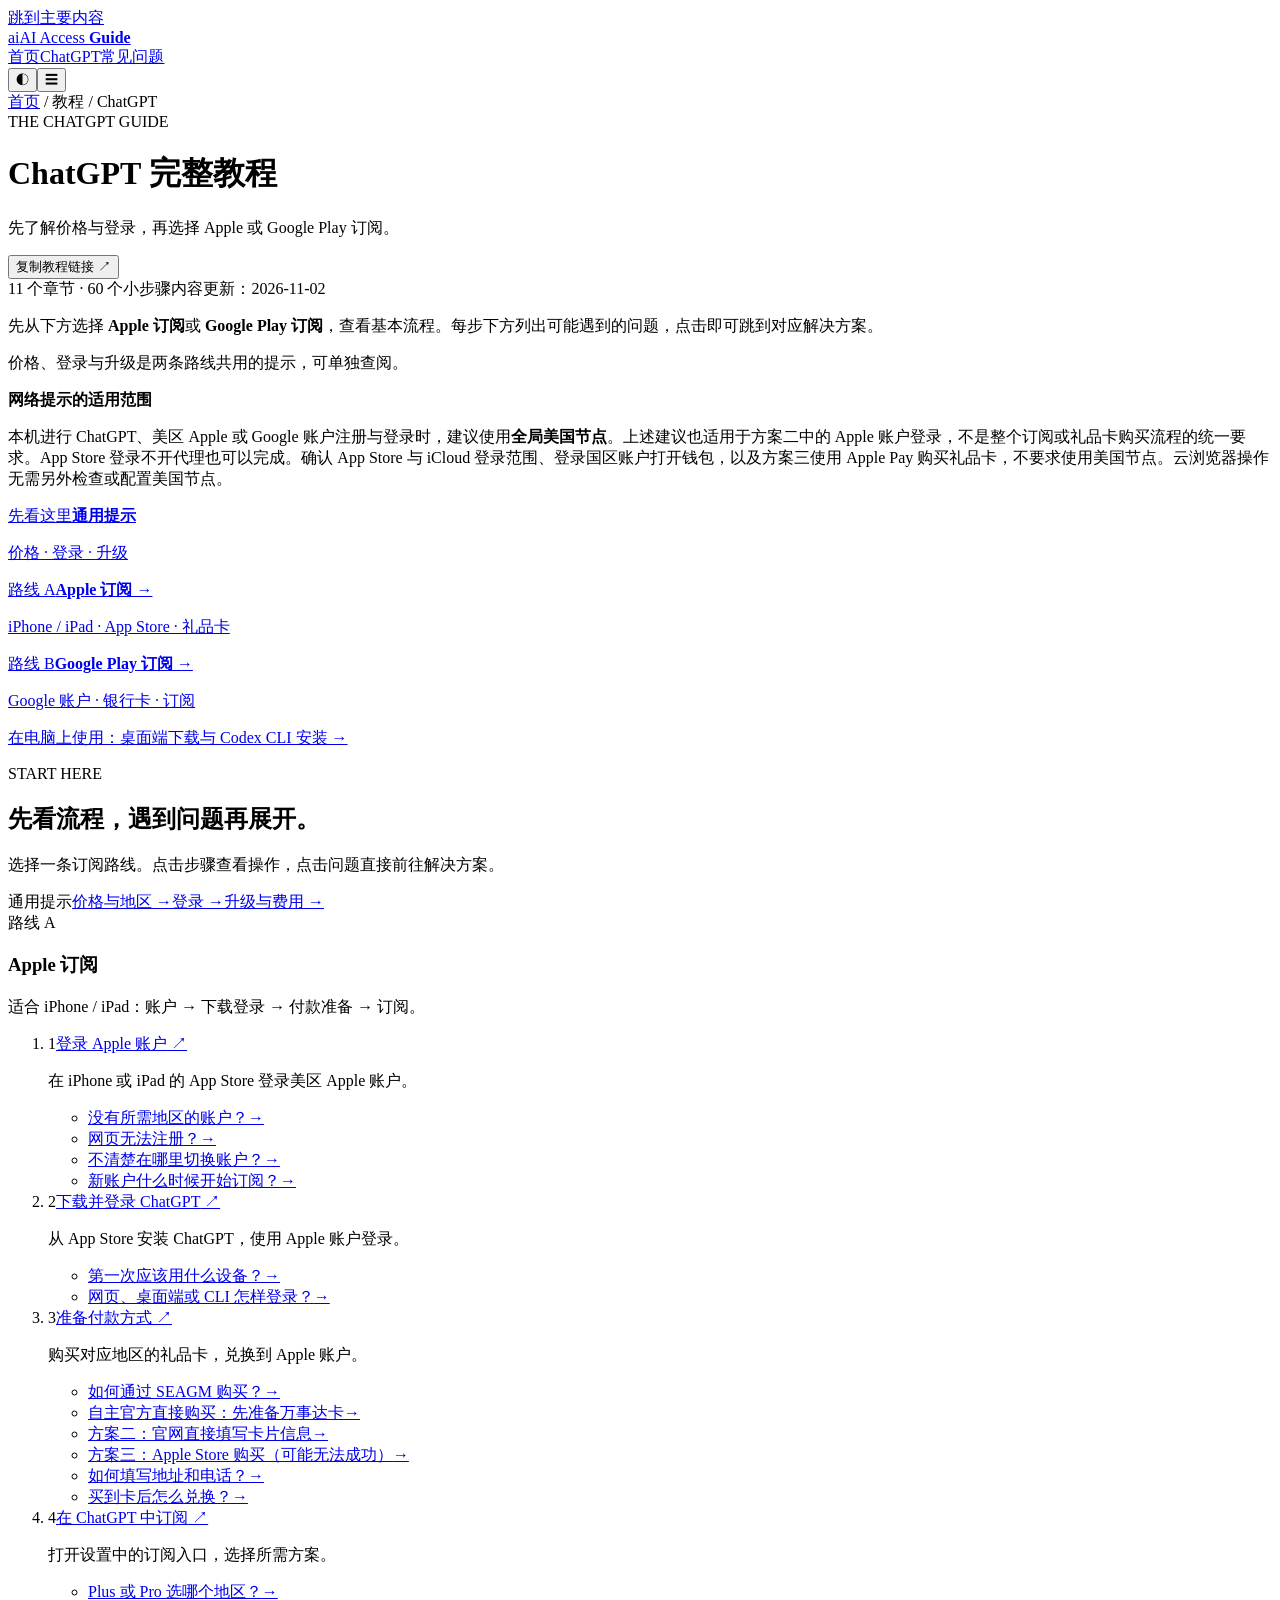
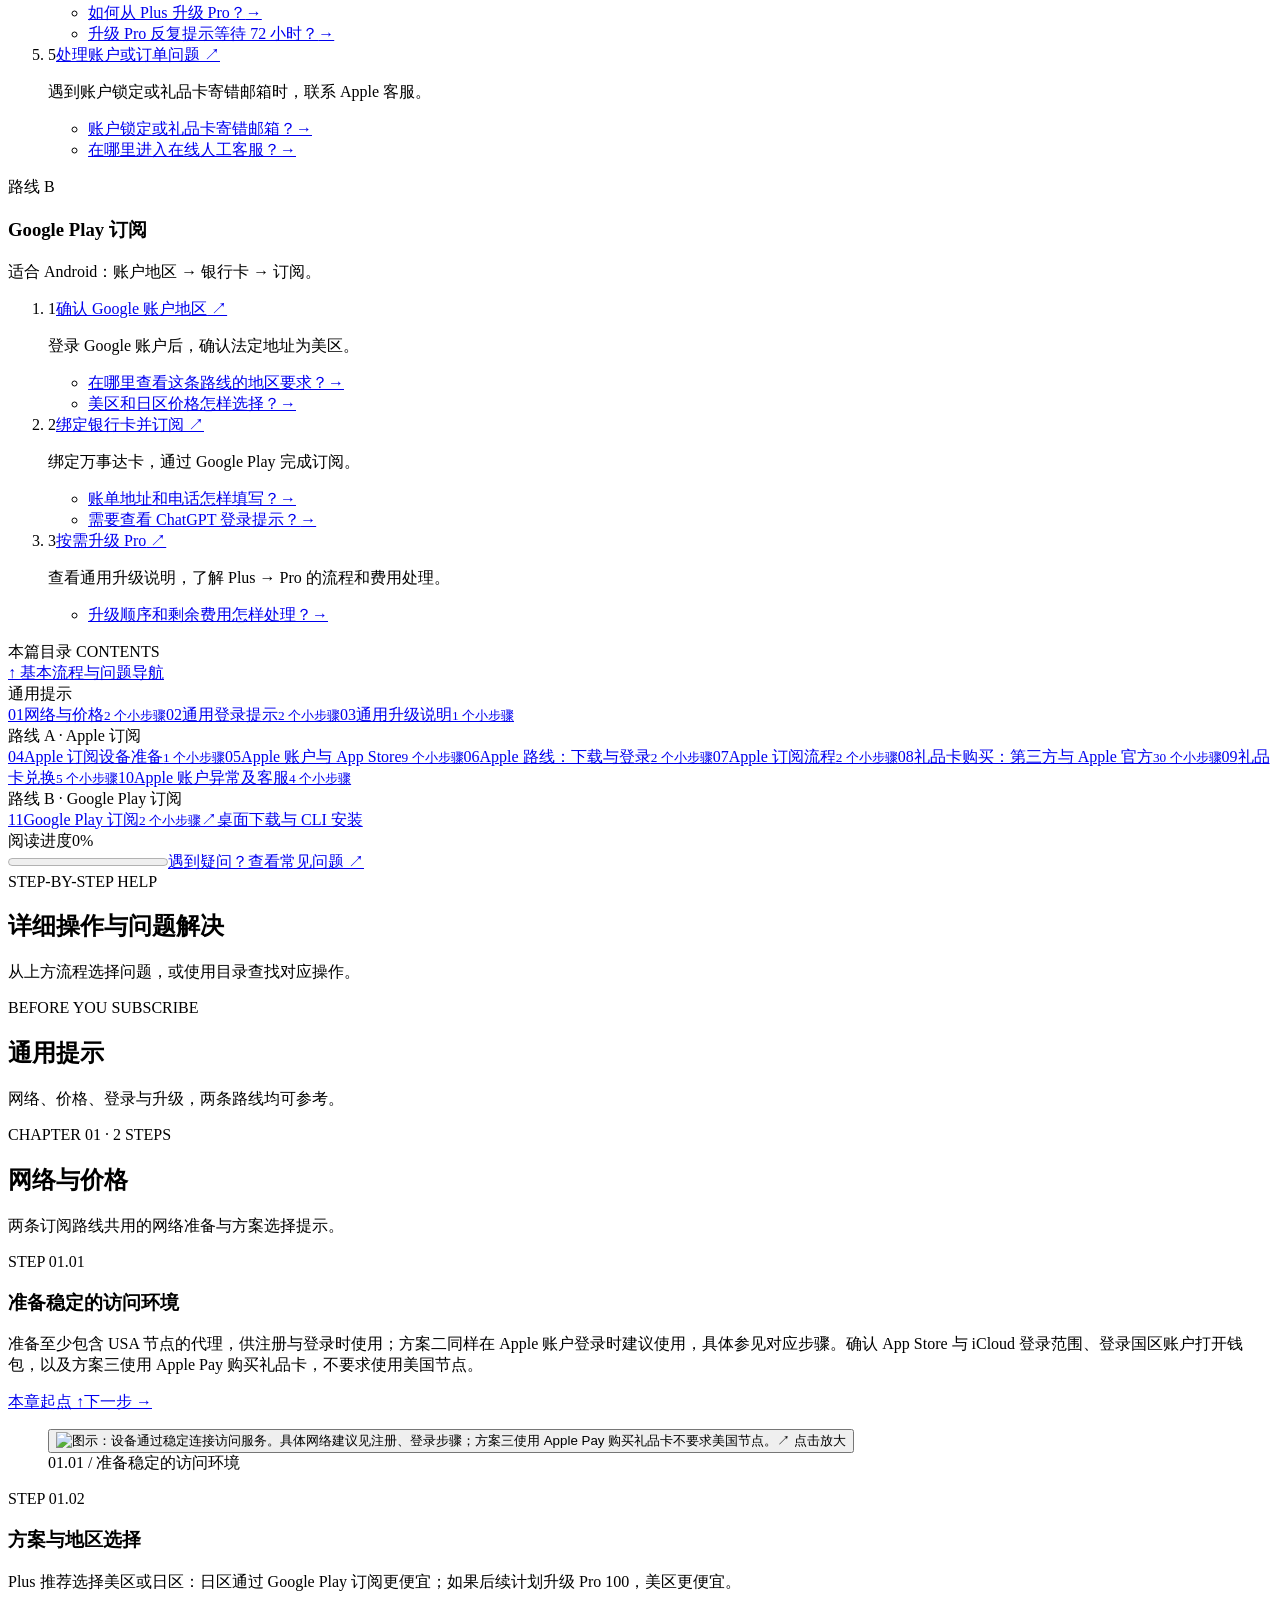
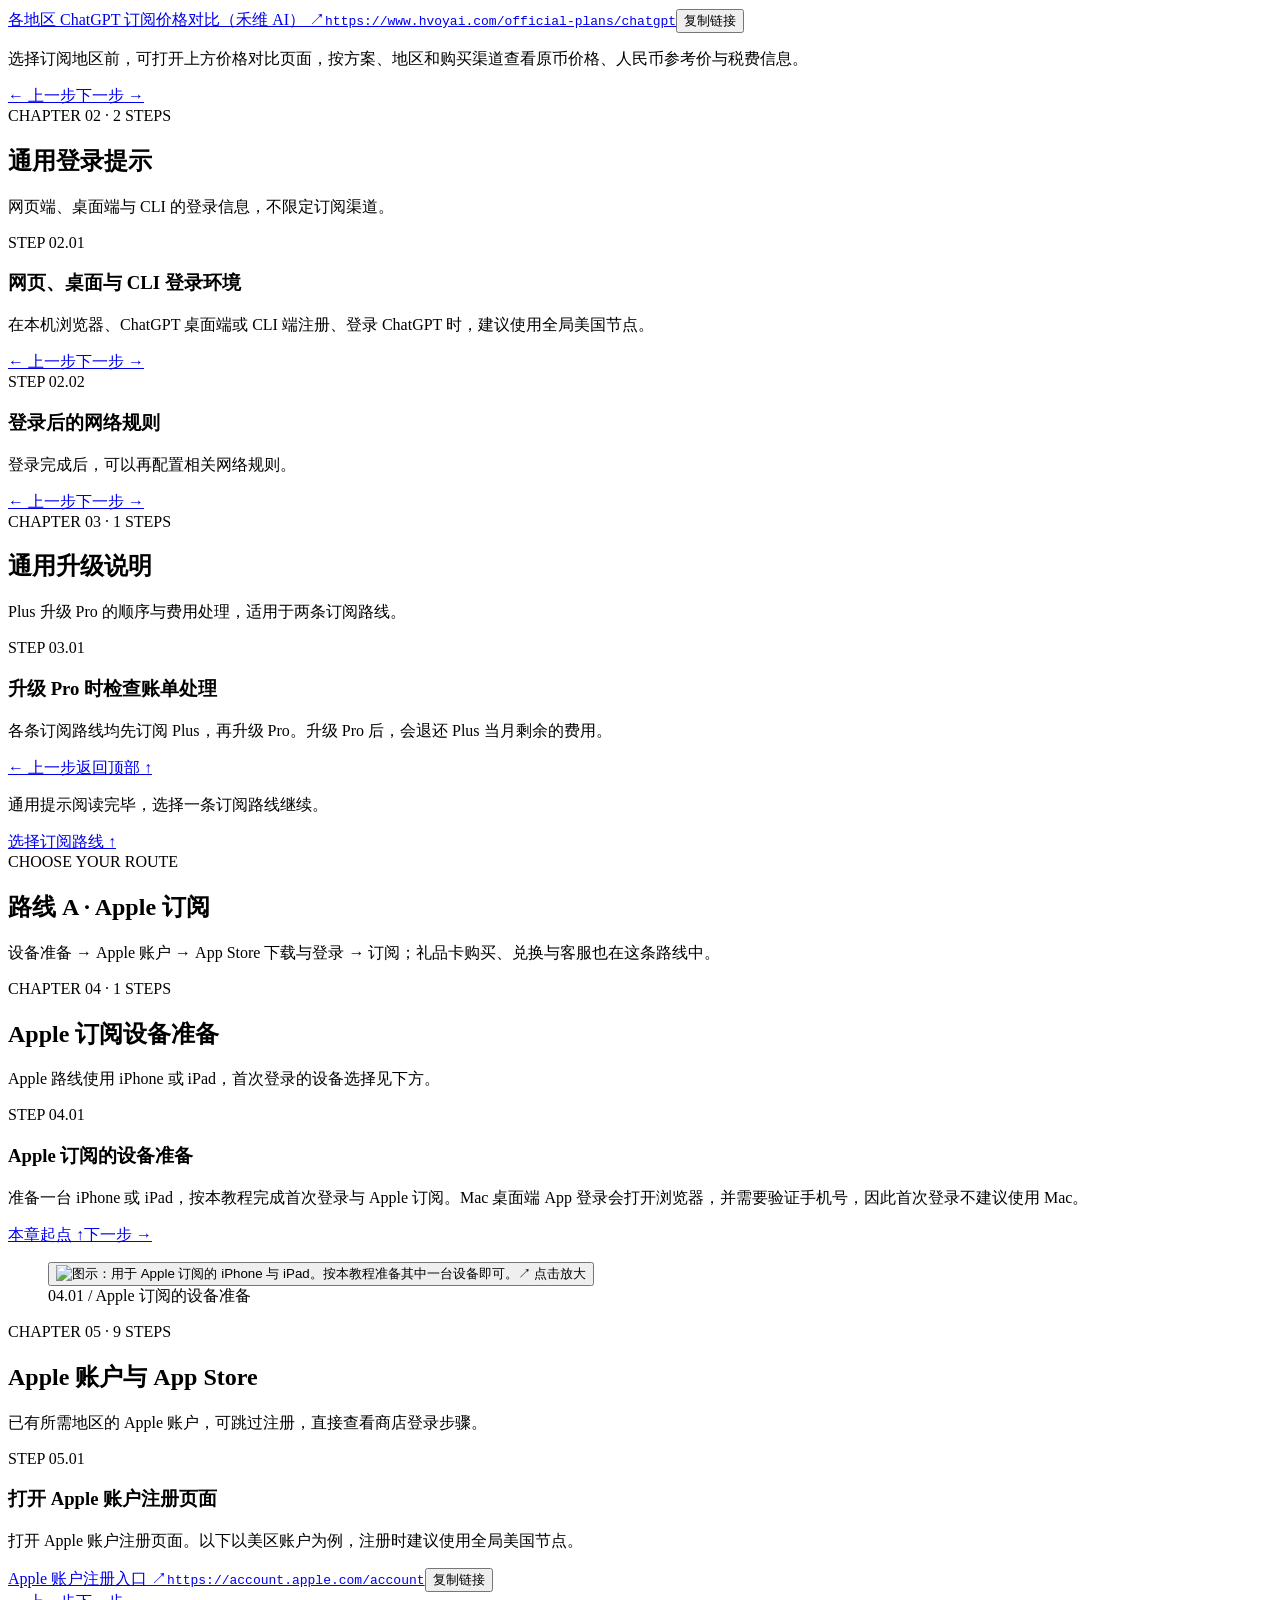
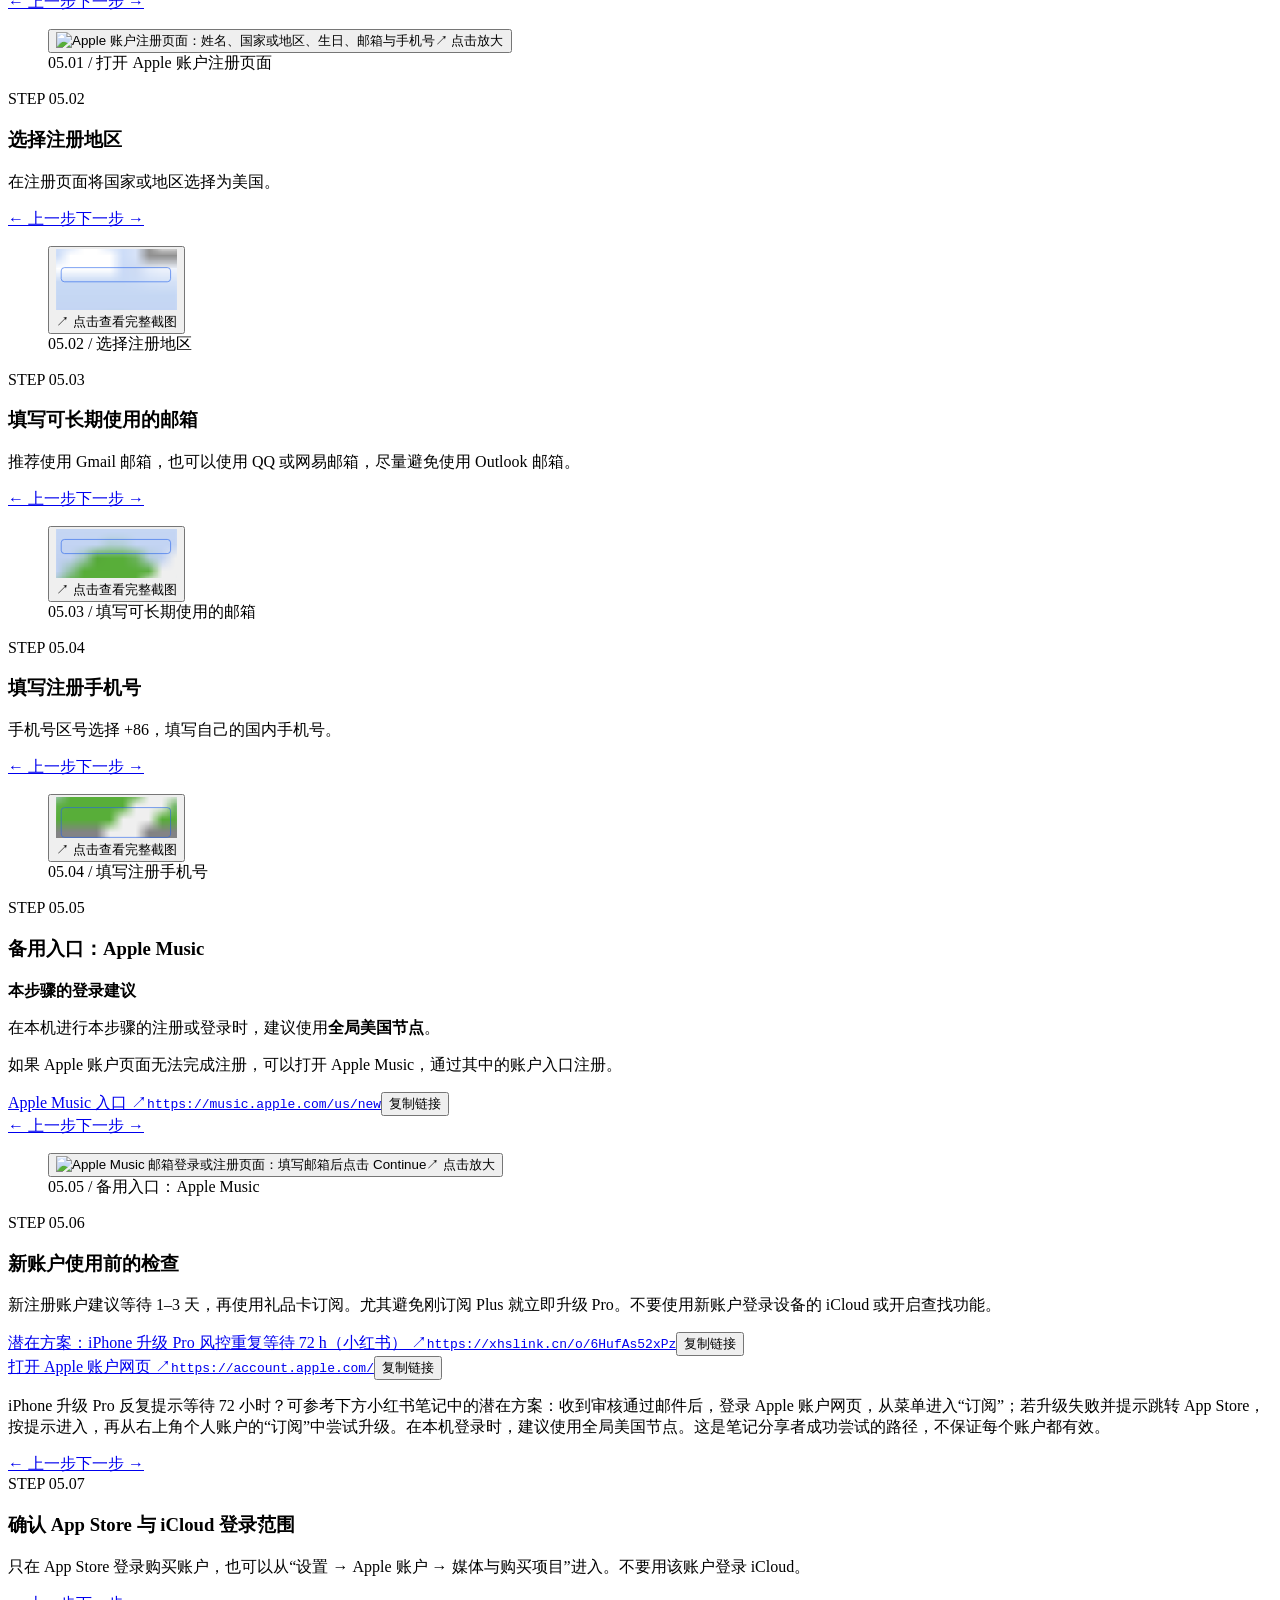
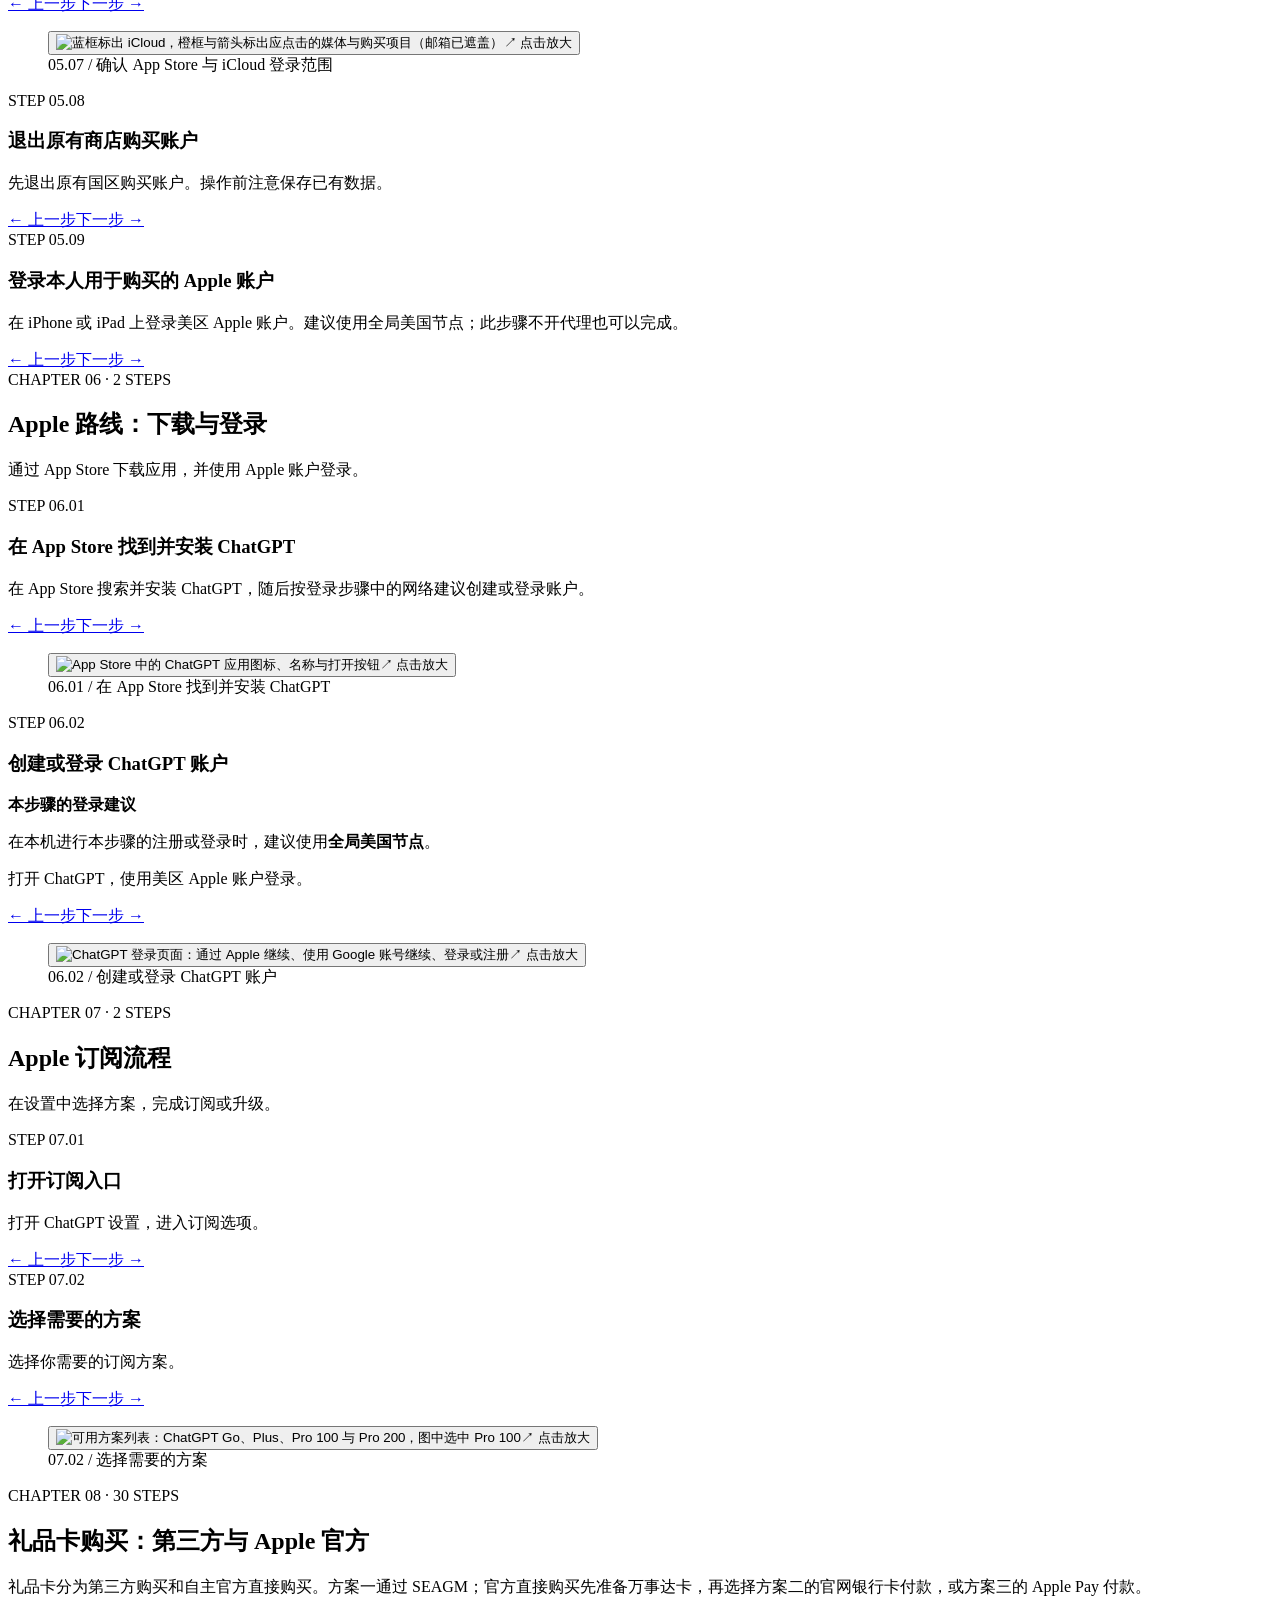
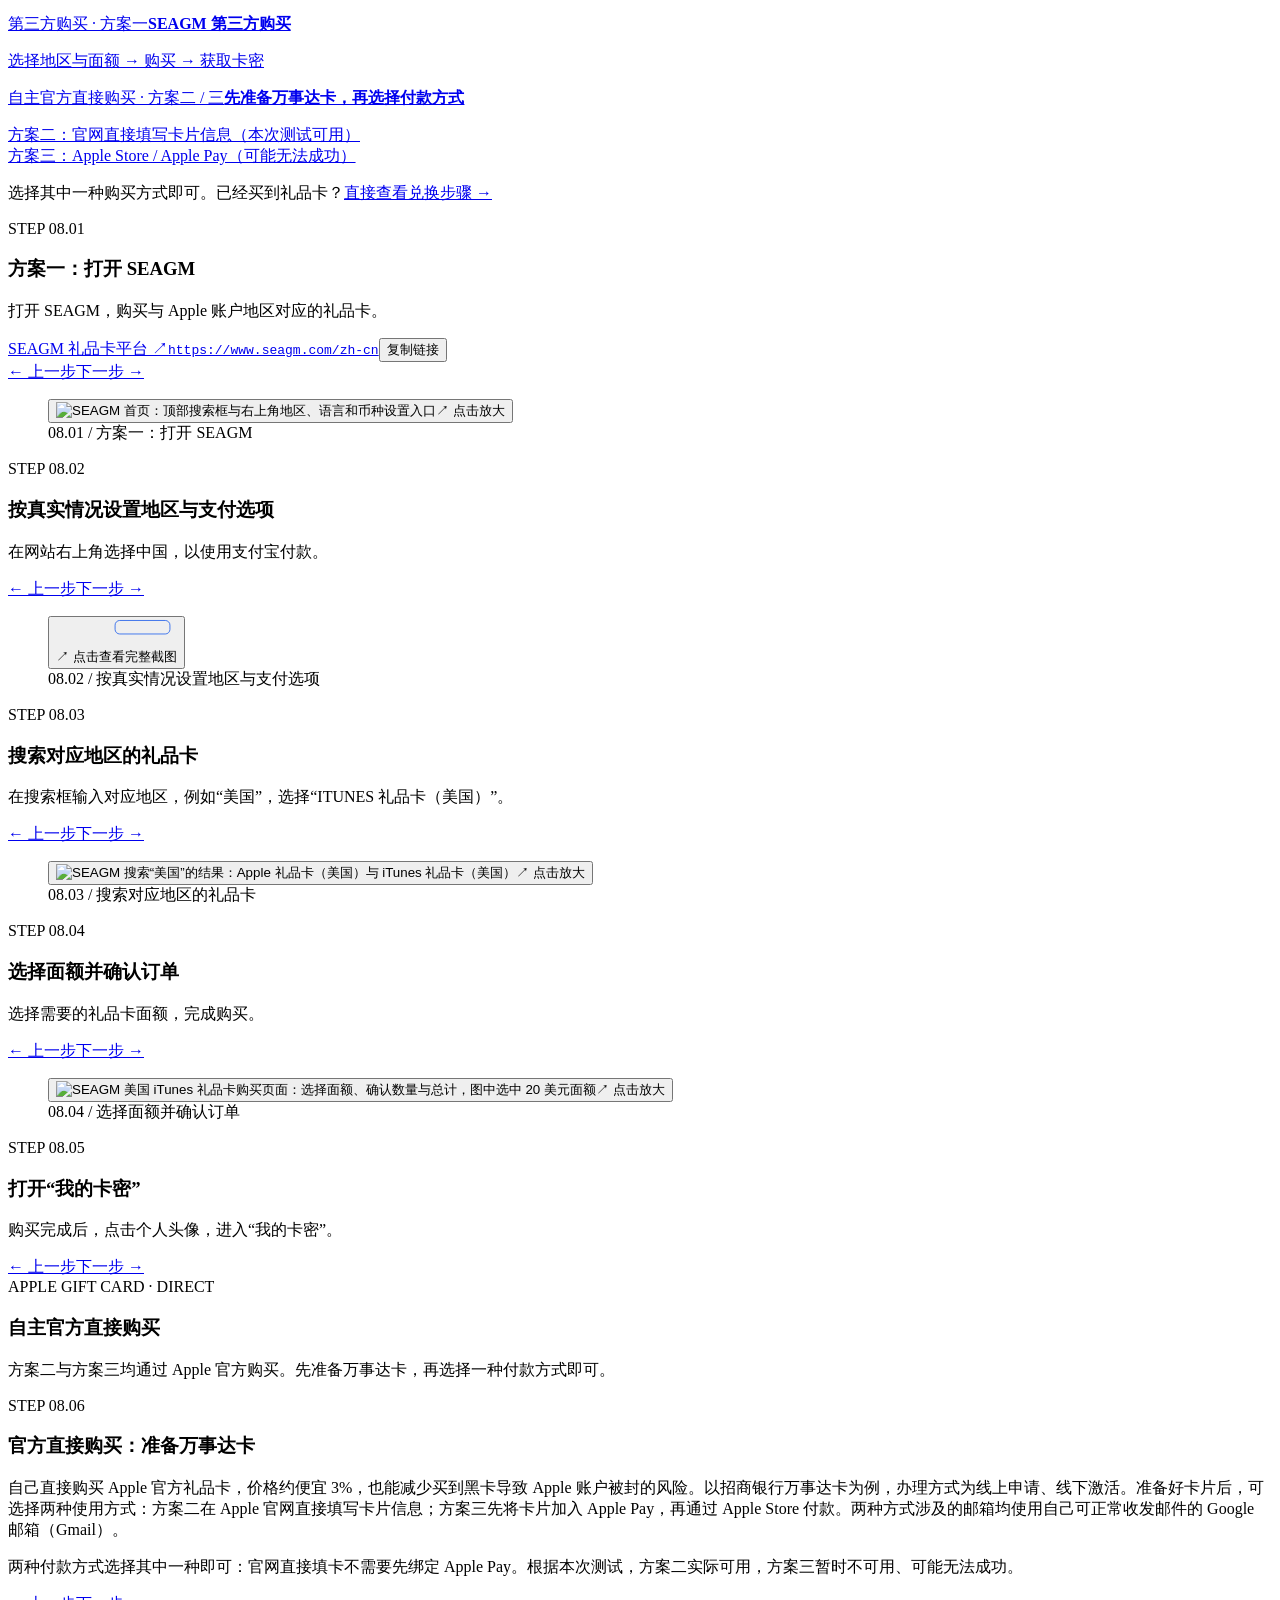
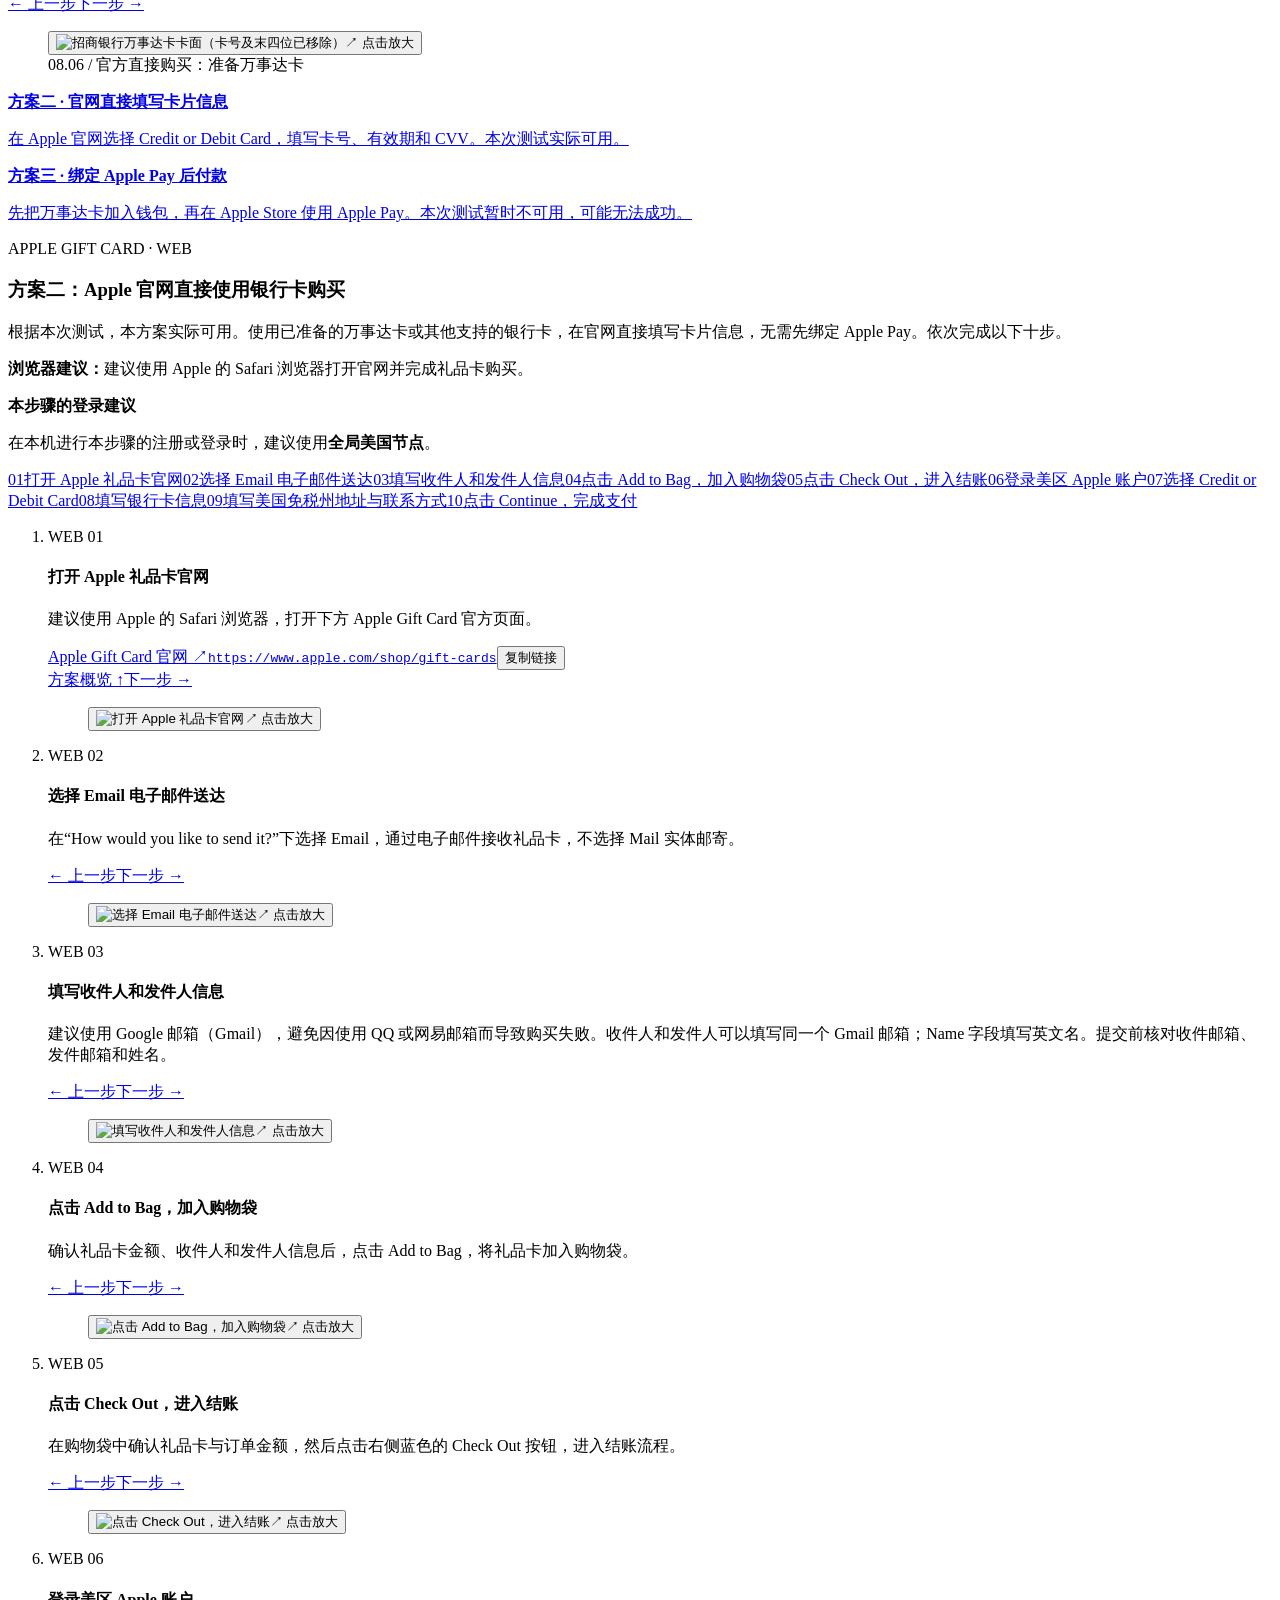
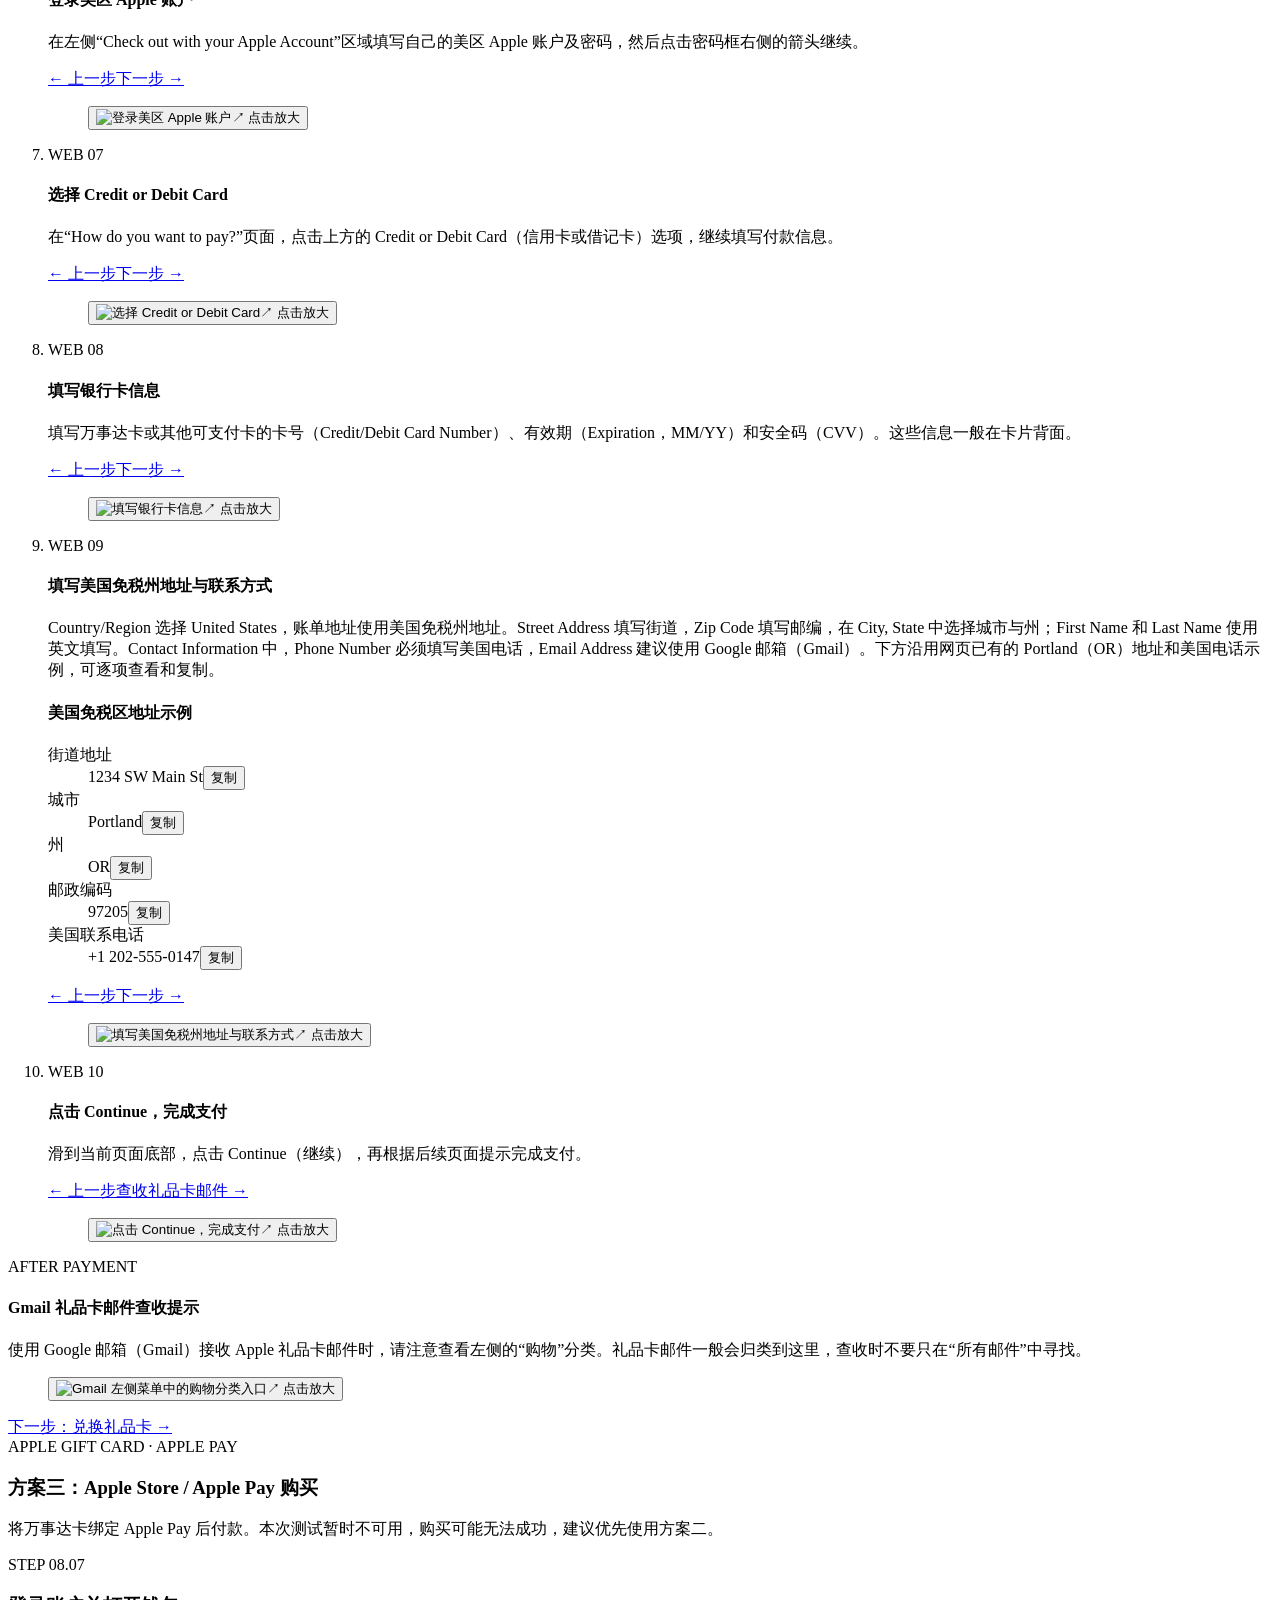
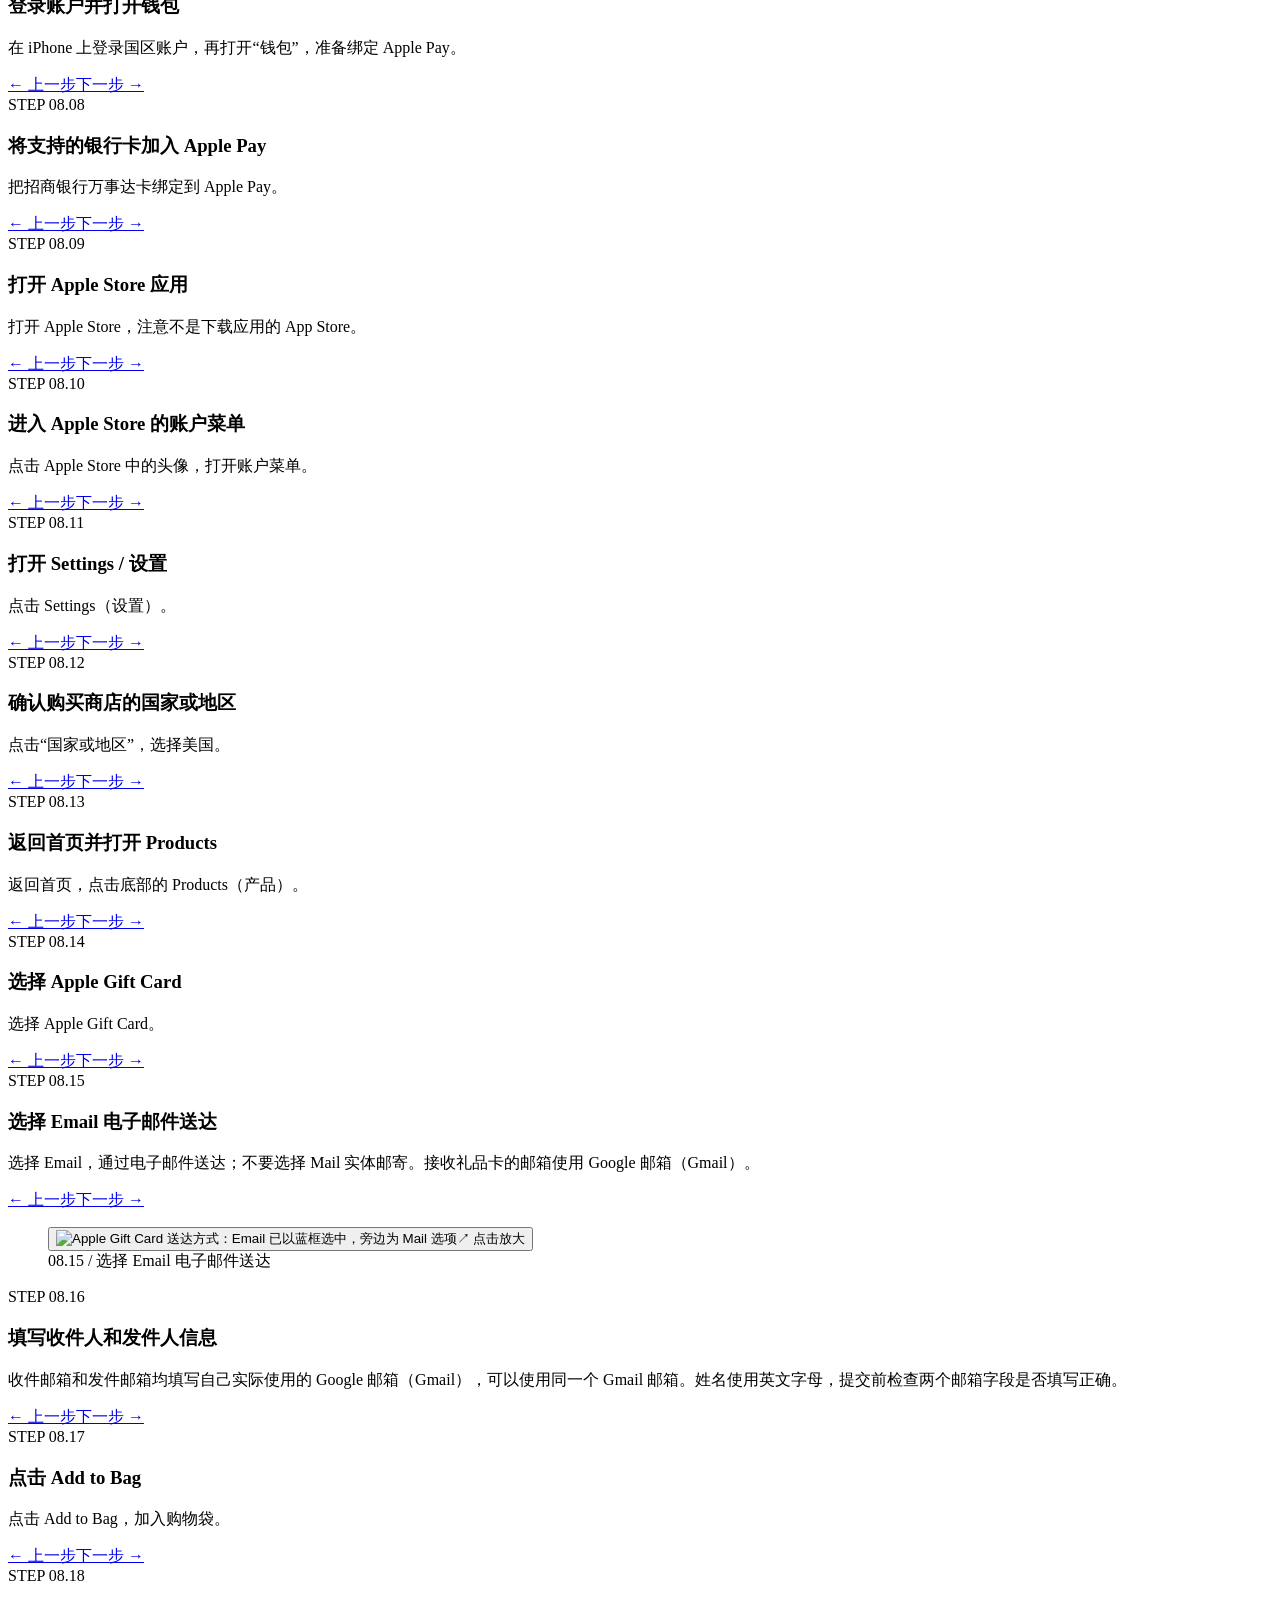
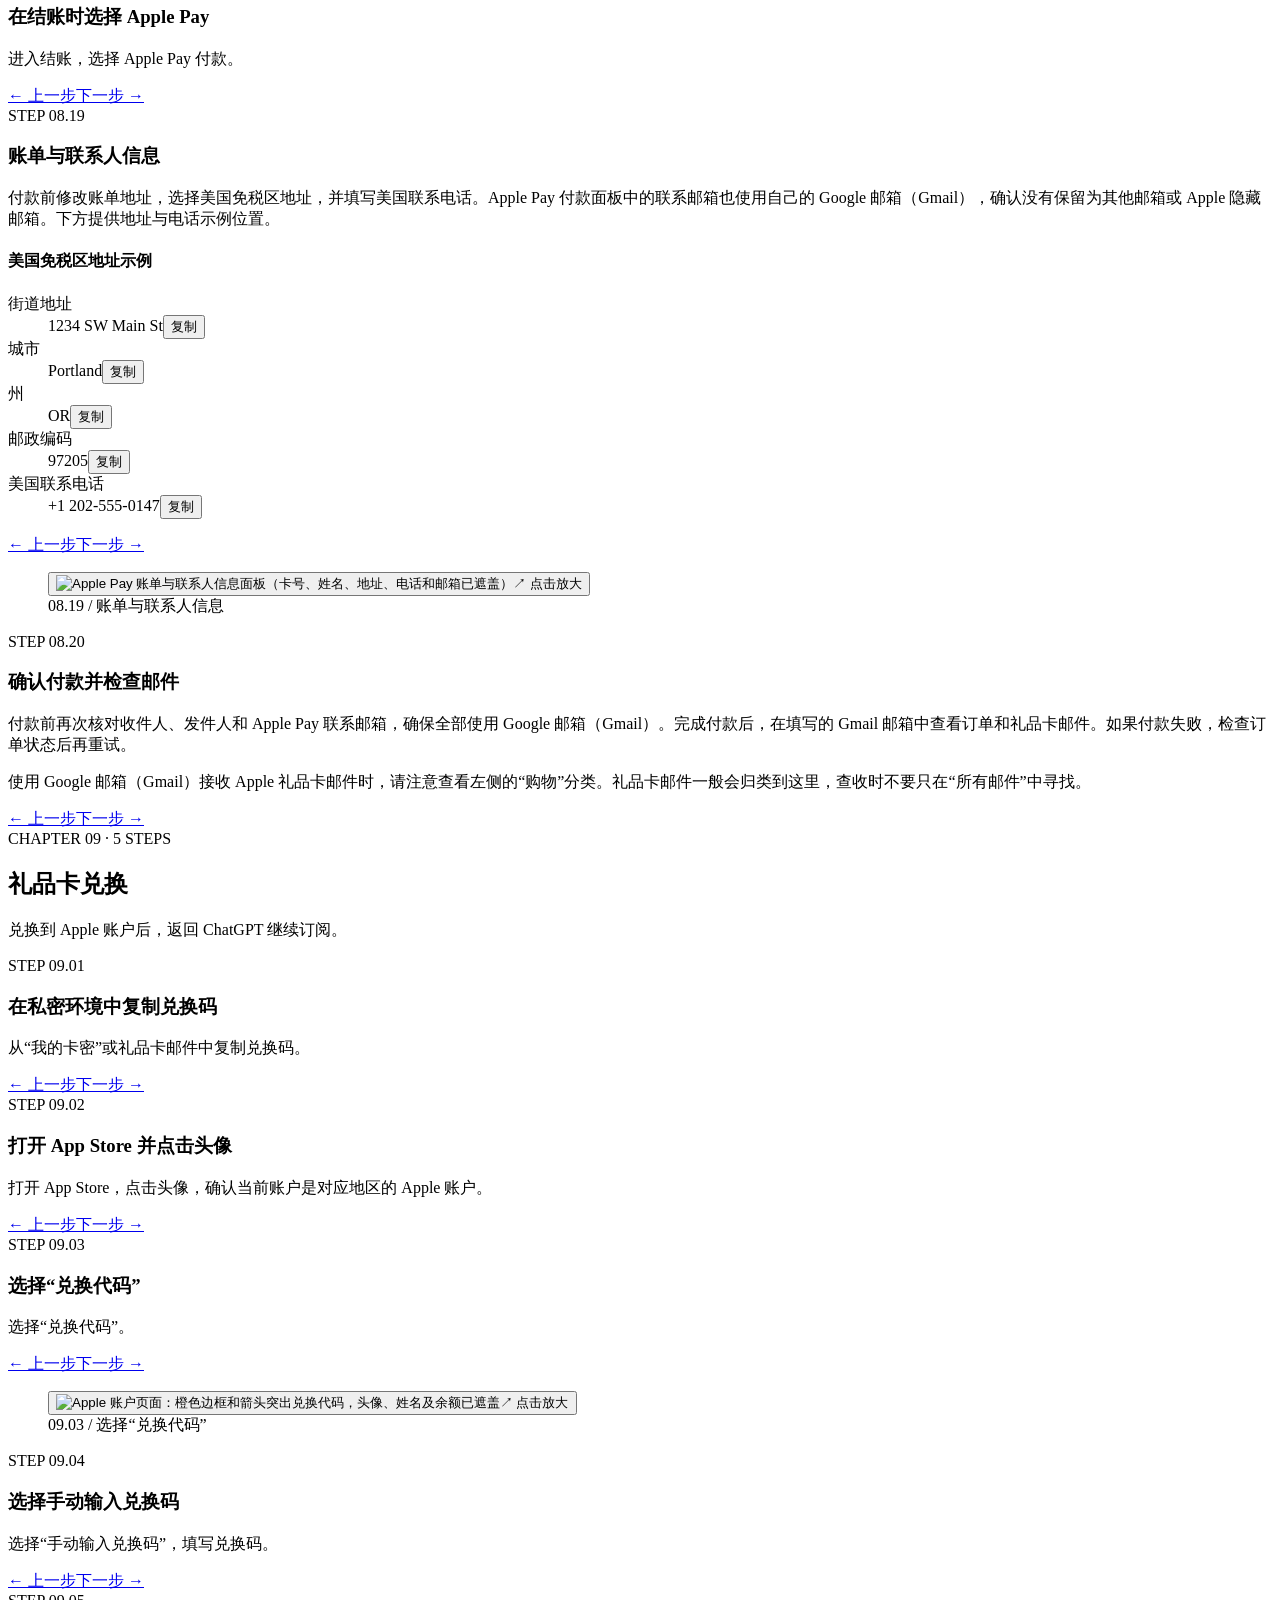
==== commit fa7d73c5: "Add official AI tool entries, brand icons and Safari purchase recommendation" ====
--- a/docs/chatgpt/index.html
+++ b/docs/chatgpt/index.html
@@ -1,3 +1,3 @@
-<!DOCTYPE html><html lang="zh-CN"><head><meta charset="UTF-8"><meta name="viewport" content="width=device-width, initial-scale=1"><title>ChatGPT 完整教程 · AI Access Guide</title><meta name="description" content="ChatGPT 图文教程：先了解价格与登录，再选择 Apple 或 Google Play 订阅。 11 个章节、60 个分步说明，账户准备、注册与订阅，按步骤完成。"><meta name="color-scheme" content="light dark"><meta property="og:title" content="ChatGPT 完整教程"><meta property="og:description" content="ChatGPT 图文教程：先了解价格与登录，再选择 Apple 或 Google Play 订阅。 11 个章节、60 个分步说明，账户准备、注册与订阅，按步骤完成。"><meta property="og:type" content="website"><link rel="icon" href="/favicon.svg"><script>try { document.documentElement.dataset.theme = localStorage.getItem('theme') || 'light'; } catch { document.documentElement.dataset.theme = 'light'; }</script><link rel="stylesheet" href="/_astro/_tutorial_.gox3hZmi.css"></head><body id="top"><a class="skip" href="#main">跳到主要内容</a><header class="header"><div class="header-inner"><a class="brand" href="/" aria-label="AI Access Guide 首页"><span class="brand-mark">a<span>i</span></span><span>AI Access <b>Guide</b></span></a><nav class="desktop-nav" aria-label="主导航"><a href="/">首页</a><a href="/chatgpt/" aria-current="page">ChatGPT</a><a href="/faq/">常见问题</a></nav><div class="header-actions"><button id="theme-toggle" class="icon-button" aria-label="切换明暗主题" title="切换明暗主题">◐</button><button id="menu-toggle" class="icon-button mobile-only" aria-label="打开导航菜单" aria-controls="mobile-nav" aria-expanded="false">☰</button></div></div><nav id="mobile-nav" aria-label="移动导航" hidden><a href="/">首页</a><a href="/chatgpt/" aria-current="page">ChatGPT</a><a href="/faq/">常见问题</a></nav></header> <main id="main"> <div class="container tutorial-heading"><a class="breadcrumb" href="/">首页</a><span class="breadcrumb"> / 教程 / ChatGPT</span><div class="tutorial-title-row"><div><span class="eyebrow">THE CHATGPT GUIDE</span><h1>ChatGPT 完整教程</h1><p>先了解价格与登录，再选择 Apple 或 Google Play 订阅。</p></div><button class="button secondary" data-copy="page">复制教程链接 ↗</button></div><div class="tutorial-meta"><span>11 个章节 · 60 个小步骤</span><span>内容更新：2026-11-02</span></div><div class="intro-note"><p>先从下方选择 <strong>Apple 订阅</strong>或 <strong>Google Play 订阅</strong>，查看基本流程。每步下方列出可能遇到的问题，点击即可跳到对应解决方案。</p>
+<!DOCTYPE html><html lang="zh-CN"><head><meta charset="UTF-8"><meta name="viewport" content="width=device-width, initial-scale=1"><title>ChatGPT 完整教程 · AI Access Guide</title><meta name="description" content="ChatGPT 图文教程：先了解价格与登录，再选择 Apple 或 Google Play 订阅。 11 个章节、60 个分步说明，账户准备、注册与订阅，按步骤完成。"><meta name="color-scheme" content="light dark"><meta property="og:title" content="ChatGPT 完整教程"><meta property="og:description" content="ChatGPT 图文教程：先了解价格与登录，再选择 Apple 或 Google Play 订阅。 11 个章节、60 个分步说明，账户准备、注册与订阅，按步骤完成。"><meta property="og:type" content="website"><link rel="icon" href="/favicon.svg"><script>try { document.documentElement.dataset.theme = localStorage.getItem('theme') || 'light'; } catch { document.documentElement.dataset.theme = 'light'; }</script><link rel="stylesheet" href="/_astro/_tutorial_.uyvAVnWz.css"></head><body id="top"><a class="skip" href="#main">跳到主要内容</a><header class="header"><div class="header-inner"><a class="brand" href="/" aria-label="AI Access Guide 首页"><span class="brand-mark">a<span>i</span></span><span>AI Access <b>Guide</b></span></a><nav class="desktop-nav" aria-label="主导航"><a href="/">首页</a><a href="/chatgpt/" aria-current="page">ChatGPT</a><a href="/faq/">常见问题</a></nav><div class="header-actions"><button id="theme-toggle" class="icon-button" aria-label="切换明暗主题" title="切换明暗主题">◐</button><button id="menu-toggle" class="icon-button mobile-only" aria-label="打开导航菜单" aria-controls="mobile-nav" aria-expanded="false">☰</button></div></div><nav id="mobile-nav" aria-label="移动导航" hidden><a href="/">首页</a><a href="/chatgpt/" aria-current="page">ChatGPT</a><a href="/faq/">常见问题</a></nav></header> <main id="main"> <div class="container tutorial-heading"><a class="breadcrumb" href="/">首页</a><span class="breadcrumb"> / 教程 / ChatGPT</span><div class="tutorial-title-row"><div><span class="eyebrow">THE CHATGPT GUIDE</span><h1>ChatGPT 完整教程</h1><p>先了解价格与登录，再选择 Apple 或 Google Play 订阅。</p></div><button class="button secondary" data-copy="page">复制教程链接 ↗</button></div><div class="tutorial-meta"><span>11 个章节 · 60 个小步骤</span><span>内容更新：2026-11-02</span></div><div class="intro-note"><p>先从下方选择 <strong>Apple 订阅</strong>或 <strong>Google Play 订阅</strong>，查看基本流程。每步下方列出可能遇到的问题，点击即可跳到对应解决方案。</p>
 <p>价格、登录与升级是两条路线共用的提示，可单独查阅。</p>
-<aside class="network-hint"><strong>网络提示的适用范围</strong><p>本机进行 ChatGPT、美区 Apple 或 Google 账户注册与登录时，建议使用<strong>全局美国节点</strong>。上述建议也适用于方案二中的 Apple 账户登录，不是整个订阅或礼品卡购买流程的统一要求。App Store 登录不开代理也可以完成。确认 App Store 与 iCloud 登录范围、登录国区账户打开钱包，以及方案三使用 Apple Pay 购买礼品卡，不要求使用美国节点。云浏览器操作无需另外检查或配置美国节点。</p></aside></div> <nav class="route-picker" id="choose-route" aria-label="选择订阅路线"><a href="#common-tips"><span>先看这里</span><strong>通用提示</strong><p>价格 · 登录 · 升级</p></a><a href="#apple-flow"><span>路线 A</span><strong>Apple 订阅 →</strong><p>iPhone / iPad · App Store · 礼品卡</p></a><a href="#google-flow"><span>路线 B</span><strong>Google Play 订阅 →</strong><p>Google 账户 · 银行卡 · 订阅</p></a></nav> <p class="download-shortcut"><a href="#desktop-install">在电脑上使用：桌面端下载与 Codex CLI 安装 →</a></p> <section class="subscription-overview" id="basic-routes" aria-label="订阅基本流程与问题导航"> <div class="flow-intro"><span class="eyebrow">START HERE</span><h2>先看流程，遇到问题再展开。</h2><p>选择一条订阅路线。点击步骤查看操作，点击问题直接前往解决方案。</p><div class="common-shortcuts"><span>通用提示</span><a href="#preparation-plan">价格与地区 →</a><a href="#questions">登录 →</a><a href="#plan-upgrade">升级与费用 →</a></div></div> <div class="flow-columns"><section class="flow-route" id="apple-flow"><header><span class="eyebrow">路线 A</span><h3>Apple 订阅</h3><p>适合 iPhone / iPad：账户 → 下载登录 → 付款准备 → 订阅。</p></header><ol><li><div class="flow-step-heading"><span class="flow-number">1</span><a href="#apple-account-signin">登录 Apple 账户<span aria-hidden="true"> ↗</span></a></div><p>在 iPhone 或 iPad 的 App Store 登录美区 Apple 账户。</p><ul class="flow-questions" aria-label="登录 Apple 账户常见问题"><li><a href="#apple-account-open-create"><span>没有所需地区的账户？</span><span aria-hidden="true">→</span></a></li><li><a href="#apple-account-music"><span>网页无法注册？</span><span aria-hidden="true">→</span></a></li><li><a href="#apple-account-media"><span>不清楚在哪里切换账户？</span><span aria-hidden="true">→</span></a></li><li><a href="#apple-account-new-account"><span>新账户什么时候开始订阅？</span><span aria-hidden="true">→</span></a></li></ul></li><li><div class="flow-step-heading"><span class="flow-number">2</span><a href="#registration">下载并登录 ChatGPT<span aria-hidden="true"> ↗</span></a></div><p>从 App Store 安装 ChatGPT，使用 Apple 账户登录。</p><ul class="flow-questions" aria-label="下载并登录 ChatGPT常见问题"><li><a href="#preparation-device"><span>第一次应该用什么设备？</span><span aria-hidden="true">→</span></a></li><li><a href="#questions"><span>网页、桌面端或 CLI 怎样登录？</span><span aria-hidden="true">→</span></a></li></ul></li><li><div class="flow-step-heading"><span class="flow-number">3</span><a href="#gift-cards">准备付款方式<span aria-hidden="true"> ↗</span></a></div><p>购买对应地区的礼品卡，兑换到 Apple 账户。</p><ul class="flow-questions" aria-label="准备付款方式常见问题"><li><a href="#gift-cards-seagm-open"><span>如何通过 SEAGM 购买？</span><span aria-hidden="true">→</span></a></li><li><a href="#gift-cards-official"><span>自主官方直接购买：先准备万事达卡</span><span aria-hidden="true">→</span></a></li><li><a href="#gift-cards-website"><span>方案二：官网直接填写卡片信息</span><span aria-hidden="true">→</span></a></li><li><a href="#gift-cards-apple-pay"><span>方案三：Apple Store 购买（可能无法成功）</span><span aria-hidden="true">→</span></a></li><li><a href="#gift-cards-website-billing"><span>如何填写地址和电话？</span><span aria-hidden="true">→</span></a></li><li><a href="#redeem"><span>买到卡后怎么兑换？</span><span aria-hidden="true">→</span></a></li></ul></li><li><div class="flow-step-heading"><span class="flow-number">4</span><a href="#apple-subscription">在 ChatGPT 中订阅<span aria-hidden="true"> ↗</span></a></div><p>打开设置中的订阅入口，选择所需方案。</p><ul class="flow-questions" aria-label="在 ChatGPT 中订阅常见问题"><li><a href="#preparation-plan"><span>Plus 或 Pro 选哪个地区？</span><span aria-hidden="true">→</span></a></li><li><a href="#plan-upgrade"><span>如何从 Plus 升级 Pro？</span><span aria-hidden="true">→</span></a></li><li><a href="#apple-account-new-account"><span>升级 Pro 反复提示等待 72 小时？</span><span aria-hidden="true">→</span></a></li></ul></li><li><div class="flow-step-heading"><span class="flow-number">5</span><a href="#apple-support">处理账户或订单问题<span aria-hidden="true"> ↗</span></a></div><p>遇到账户锁定或礼品卡寄错邮箱时，联系 Apple 客服。</p><ul class="flow-questions" aria-label="处理账户或订单问题常见问题"><li><a href="#apple-support"><span>账户锁定或礼品卡寄错邮箱？</span><span aria-hidden="true">→</span></a></li><li><a href="#apple-support-original-link"><span>在哪里进入在线人工客服？</span><span aria-hidden="true">→</span></a></li></ul></li></ol></section><section class="flow-route" id="google-flow"><header><span class="eyebrow">路线 B</span><h3>Google Play 订阅</h3><p>适合 Android：账户地区 → 银行卡 → 订阅。</p></header><ol><li><div class="flow-step-heading"><span class="flow-number">1</span><a href="#google-play-country">确认 Google 账户地区<span aria-hidden="true"> ↗</span></a></div><p>登录 Google 账户后，确认法定地址为美区。</p><ul class="flow-questions" aria-label="确认 Google 账户地区常见问题"><li><a href="#google-play-country"><span>在哪里查看这条路线的地区要求？</span><span aria-hidden="true">→</span></a></li><li><a href="#preparation-plan"><span>美区和日区价格怎样选择？</span><span aria-hidden="true">→</span></a></li></ul></li><li><div class="flow-step-heading"><span class="flow-number">2</span><a href="#google-play-payment">绑定银行卡并订阅<span aria-hidden="true"> ↗</span></a></div><p>绑定万事达卡，通过 Google Play 完成订阅。</p><ul class="flow-questions" aria-label="绑定银行卡并订阅常见问题"><li><a href="#google-play-payment"><span>账单地址和电话怎样填写？</span><span aria-hidden="true">→</span></a></li><li><a href="#questions"><span>需要查看 ChatGPT 登录提示？</span><span aria-hidden="true">→</span></a></li></ul></li><li><div class="flow-step-heading"><span class="flow-number">3</span><a href="#plan-upgrade">按需升级 Pro<span aria-hidden="true"> ↗</span></a></div><p>查看通用升级说明，了解 Plus → Pro 的流程和费用处理。</p><ul class="flow-questions" aria-label="按需升级 Pro常见问题"><li><a href="#plan-upgrade"><span>升级顺序和剩余费用怎样处理？</span><span aria-hidden="true">→</span></a></li></ul></li></ol></section></div> </section> </div> <div class="container tutorial-layout"><aside class="toc" id="tutorial-contents"><div class="toc-title">本篇目录 <span>CONTENTS</span></div><nav aria-label="教程目录"><a class="back-to-flow" href="#basic-routes">↑ 基本流程与问题导航</a><div class="toc-group">通用提示</div><a href="#preparation"><span>01</span><span class="toc-name">网络与价格<small>2 个小步骤</small></span></a><a href="#questions"><span>02</span><span class="toc-name">通用登录提示<small>2 个小步骤</small></span></a><a href="#plan-upgrade"><span>03</span><span class="toc-name">通用升级说明<small>1 个小步骤</small></span></a><div class="toc-group">路线 A · Apple 订阅</div><a href="#apple-device"><span>04</span><span class="toc-name">Apple 订阅设备准备<small>1 个小步骤</small></span></a><a href="#apple-account"><span>05</span><span class="toc-name">Apple 账户与 App Store<small>9 个小步骤</small></span></a><a href="#registration"><span>06</span><span class="toc-name">Apple 路线：下载与登录<small>2 个小步骤</small></span></a><a href="#apple-subscription"><span>07</span><span class="toc-name">Apple 订阅流程<small>2 个小步骤</small></span></a><a href="#gift-cards"><span>08</span><span class="toc-name">礼品卡购买：第三方与 Apple 官方<small>30 个小步骤</small></span></a><a href="#redeem"><span>09</span><span class="toc-name">礼品卡兑换<small>5 个小步骤</small></span></a><a href="#apple-support"><span>10</span><span class="toc-name">Apple 账户异常及客服<small>4 个小步骤</small></span></a><div class="toc-group">路线 B · Google Play 订阅</div><a href="#google-play"><span>11</span><span class="toc-name">Google Play 订阅<small>2 个小步骤</small></span></a><a href="#desktop-install"><span>↗</span><span class="toc-name">桌面下载与 CLI 安装</span></a></nav><div class="reading-label"><label for="reading-progress">阅读进度</label><span id="progress-label">0%</span></div><progress id="reading-progress" max="100" value="0">0%</progress><a class="toc-help" href="/faq/">遇到疑问？查看常见问题 ↗</a></aside><div class="steps"> <div class="solutions-heading"><span class="eyebrow">STEP-BY-STEP HELP</span><h2>详细操作与问题解决</h2><p>从上方流程选择问题，或使用目录查找对应操作。</p></div> <div class="tutorial-route" id="common-tips" data-route="common"> <header class="route-heading"><span class="eyebrow">BEFORE YOU SUBSCRIBE</span><h2>通用提示</h2><p>网络、价格、登录与升级，两条路线均可参考。</p></header> <section class="tutorial-chapter" id="preparation" data-chapter><header class="chapter-heading"><span class="eyebrow">CHAPTER 01 · 2 STEPS</span><h2>网络与价格</h2><p>两条订阅路线共用的网络准备与方案选择提示。</p></header><article class="tutorial-step" id="preparation-network" data-step data-section="preparation" data-status="experience"> <div class="step-copy"> <div class="step-top"><span class="step-number">STEP 01.01</span></div> <h3>准备稳定的访问环境</h3>  <p>准备至少包含 USA 节点的代理，供注册与登录时使用；方案二同样在 Apple 账户登录时建议使用，具体参见对应步骤。确认 App Store 与 iCloud 登录范围、登录国区账户打开钱包，以及方案三使用 Apple Pay 购买礼品卡，不要求使用美国节点。</p>     <nav class="step-nav" aria-label="准备稳定的访问环境步骤导航"><a href="#preparation">本章起点 ↑</a><a href="#preparation-plan">下一步 →</a></nav> </div> <figure> <button class="image-trigger" data-image="/images/editorial/network-access.png" data-caption="图示：设备通过稳定连接访问服务。具体网络建议见注册、登录步骤；方案三使用 Apple Pay 购买礼品卡不要求美国节点。" aria-label="放大图片：准备稳定的访问环境"><img src="/images/editorial/network-access.png" alt="图示：设备通过稳定连接访问服务。具体网络建议见注册、登录步骤；方案三使用 Apple Pay 购买礼品卡不要求美国节点。" width="1536" height="1024" loading="lazy" decoding="async"><span>↗ 点击放大</span></button> <figcaption>01.01 / 准备稳定的访问环境</figcaption> </figure> </article><article class="tutorial-step" id="preparation-plan" data-step data-text-only="true" data-section="preparation" data-status="pending"> <div class="step-copy"> <div class="step-top"><span class="step-number">STEP 01.02</span></div> <h3>方案与地区选择</h3>  <p>Plus 推荐选择美区或日区：日区通过 Google Play 订阅更便宜；如果后续计划升级 Pro 100，美区更便宜。</p>   <div class="original-links"><div class="original-link"><a href="https://www.hvoyai.com/official-plans/chatgpt" target="_blank" rel="noopener noreferrer"><span>各地区 ChatGPT 订阅价格对比（禾维 AI） ↗</span><code>https://www.hvoyai.com/official-plans/chatgpt</code></a><button class="copy-small" data-copy="https://www.hvoyai.com/official-plans/chatgpt" aria-label="复制各地区 ChatGPT 订阅价格对比（禾维 AI）">复制链接</button></div></div> <aside class="note"><p>选择订阅地区前，可打开上方价格对比页面，按方案、地区和购买渠道查看原币价格、人民币参考价与税费信息。</p></aside> <nav class="step-nav" aria-label="方案与地区选择步骤导航"><a href="#preparation-network">← 上一步</a><a href="#questions-web">下一步 →</a></nav> </div>  </article></section><section class="tutorial-chapter" id="questions" data-chapter><header class="chapter-heading"><span class="eyebrow">CHAPTER 02 · 2 STEPS</span><h2>通用登录提示</h2><p>网页端、桌面端与 CLI 的登录信息，不限定订阅渠道。</p></header><article class="tutorial-step" id="questions-web" data-step data-text-only="true" data-section="questions" data-status="experience"> <div class="step-copy"> <div class="step-top"><span class="step-number">STEP 02.01</span></div> <h3>网页、桌面与 CLI 登录环境</h3>  <p>在本机浏览器、ChatGPT 桌面端或 CLI 端注册、登录 ChatGPT 时，建议使用全局美国节点。</p>     <nav class="step-nav" aria-label="网页、桌面与 CLI 登录环境步骤导航"><a href="#preparation-plan">← 上一步</a><a href="#questions-desktop">下一步 →</a></nav> </div>  </article><article class="tutorial-step" id="questions-desktop" data-step data-text-only="true" data-section="questions" data-status="experience"> <div class="step-copy"> <div class="step-top"><span class="step-number">STEP 02.02</span></div> <h3>登录后的网络规则</h3>  <p>登录完成后，可以再配置相关网络规则。</p>     <nav class="step-nav" aria-label="登录后的网络规则步骤导航"><a href="#questions-web">← 上一步</a><a href="#apple-subscription-upgrade">下一步 →</a></nav> </div>  </article></section><section class="tutorial-chapter" id="plan-upgrade" data-chapter><header class="chapter-heading"><span class="eyebrow">CHAPTER 03 · 1 STEPS</span><h2>通用升级说明</h2><p>Plus 升级 Pro 的顺序与费用处理，适用于两条订阅路线。</p></header><article class="tutorial-step" id="apple-subscription-upgrade" data-step data-text-only="true" data-section="plan-upgrade" data-status="pending"> <div class="step-copy"> <div class="step-top"><span class="step-number">STEP 03.01</span></div> <h3>升级 Pro 时检查账单处理</h3>  <p>各条订阅路线均先订阅 Plus，再升级 Pro。升级 Pro 后，会退还 Plus 当月剩余的费用。</p>     <nav class="step-nav" aria-label="升级 Pro 时检查账单处理步骤导航"><a href="#questions-desktop">← 上一步</a><a href="#top">返回顶部 ↑</a></nav> </div>  </article></section> <div class="route-end"><p>通用提示阅读完毕，选择一条订阅路线继续。</p><a href="#choose-route">选择订阅路线 ↑</a></div> </div><div class="tutorial-route" id="apple-route" data-route="apple"> <header class="route-heading"><span class="eyebrow">CHOOSE YOUR ROUTE</span><h2>路线 A · Apple 订阅</h2><p>设备准备 → Apple 账户 → App Store 下载与登录 → 订阅；礼品卡购买、兑换与客服也在这条路线中。</p></header> <section class="tutorial-chapter" id="apple-device" data-chapter><header class="chapter-heading"><span class="eyebrow">CHAPTER 04 · 1 STEPS</span><h2>Apple 订阅设备准备</h2><p>Apple 路线使用 iPhone 或 iPad，首次登录的设备选择见下方。</p></header><article class="tutorial-step" id="preparation-device" data-step data-section="apple-device" data-status="experience"> <div class="step-copy"> <div class="step-top"><span class="step-number">STEP 04.01</span></div> <h3>Apple 订阅的设备准备</h3>  <p>准备一台 iPhone 或 iPad，按本教程完成首次登录与 Apple 订阅。Mac 桌面端 App 登录会打开浏览器，并需要验证手机号，因此首次登录不建议使用 Mac。</p>     <nav class="step-nav" aria-label="Apple 订阅的设备准备步骤导航"><a href="#apple-device">本章起点 ↑</a><a href="#apple-account-open-create">下一步 →</a></nav> </div> <figure> <button class="image-trigger" data-image="/images/editorial/apple-devices.png" data-caption="图示：用于 Apple 订阅的 iPhone 与 iPad。按本教程准备其中一台设备即可。" aria-label="放大图片：Apple 订阅的设备准备"><img src="/images/editorial/apple-devices.png" alt="图示：用于 Apple 订阅的 iPhone 与 iPad。按本教程准备其中一台设备即可。" width="1536" height="1024" loading="lazy" decoding="async"><span>↗ 点击放大</span></button> <figcaption>04.01 / Apple 订阅的设备准备</figcaption> </figure> </article></section><section class="tutorial-chapter" id="apple-account" data-chapter><header class="chapter-heading"><span class="eyebrow">CHAPTER 05 · 9 STEPS</span><h2>Apple 账户与 App Store</h2><p>已有所需地区的 Apple 账户，可跳过注册，直接查看商店登录步骤。</p></header><article class="tutorial-step" id="apple-account-open-create" data-step data-section="apple-account" data-status="experience"> <div class="step-copy"> <div class="step-top"><span class="step-number">STEP 05.01</span></div> <h3>打开 Apple 账户注册页面</h3>  <p>打开 Apple 账户注册页面。以下以美区账户为例，注册时建议使用全局美国节点。</p>   <div class="original-links"><div class="original-link"><a href="https://account.apple.com/account" target="_blank" rel="noopener noreferrer"><span>Apple 账户注册入口 ↗</span><code>https://account.apple.com/account</code></a><button class="copy-small" data-copy="https://account.apple.com/account" aria-label="复制Apple 账户注册入口">复制链接</button></div></div>  <nav class="step-nav" aria-label="打开 Apple 账户注册页面步骤导航"><a href="#preparation-device">← 上一步</a><a href="#apple-account-country">下一步 →</a></nav> </div> <figure> <button class="image-trigger" data-image="/images/tutorials/chatgpt/02-01-open-create.png" data-caption="Apple 账户注册页面：姓名、国家或地区、生日、邮箱与手机号" aria-label="放大图片：打开 Apple 账户注册页面"><img src="/images/tutorials/chatgpt/02-01-open-create.png" alt="Apple 账户注册页面：姓名、国家或地区、生日、邮箱与手机号" width="1586" height="1398" loading="lazy" decoding="async"><span>↗ 点击放大</span></button> <figcaption>05.01 / 打开 Apple 账户注册页面</figcaption> </figure> </article><article class="tutorial-step" id="apple-account-country" data-step data-section="apple-account" data-status="experience"> <div class="step-copy"> <div class="step-top"><span class="step-number">STEP 05.02</span></div> <h3>选择注册地区</h3>  <p>在注册页面将国家或地区选择为美国。</p>     <nav class="step-nav" aria-label="选择注册地区步骤导航"><a href="#apple-account-open-create">← 上一步</a><a href="#apple-account-email">下一步 →</a></nav> </div> <figure> <button class="image-trigger" data-image="/images/tutorials/chatgpt/02-01-open-create.png" data-caption="选择国家或地区：United States" aria-label="放大图片：选择注册地区"><svg class="focused-screenshot" viewBox="390 350 810 410" role="img" aria-label="选择国家或地区：United States"><image href="/images/tutorials/chatgpt/02-01-open-create.png" width="1586" height="1398"></image><rect x="425" y="475" width="734" height="95" rx="22" fill="none" stroke="#2563eb" stroke-width="4"></rect></svg><span>↗ 点击查看完整截图</span></button> <figcaption>05.02 / 选择注册地区</figcaption> </figure> </article><article class="tutorial-step" id="apple-account-email" data-step data-section="apple-account" data-status="experience"> <div class="step-copy"> <div class="step-top"><span class="step-number">STEP 05.03</span></div> <h3>填写可长期使用的邮箱</h3>  <p>推荐使用 Gmail 邮箱，也可以使用 QQ 或网易邮箱，尽量避免使用 Outlook 邮箱。</p>     <nav class="step-nav" aria-label="填写可长期使用的邮箱步骤导航"><a href="#apple-account-country">← 上一步</a><a href="#apple-account-phone">下一步 →</a></nav> </div> <figure> <button class="image-trigger" data-image="/images/tutorials/chatgpt/02-01-open-create.png" data-caption="填写可长期使用的邮箱" aria-label="放大图片：填写可长期使用的邮箱"><svg class="focused-screenshot" viewBox="390 725 810 325" role="img" aria-label="填写可长期使用的邮箱"><image href="/images/tutorials/chatgpt/02-01-open-create.png" width="1586" height="1398"></image><rect x="425" y="795" width="734" height="95" rx="22" fill="none" stroke="#2563eb" stroke-width="4"></rect></svg><span>↗ 点击查看完整截图</span></button> <figcaption>05.03 / 填写可长期使用的邮箱</figcaption> </figure> </article><article class="tutorial-step" id="apple-account-phone" data-step data-section="apple-account" data-status="experience"> <div class="step-copy"> <div class="step-top"><span class="step-number">STEP 05.04</span></div> <h3>填写注册手机号</h3>  <p>手机号区号选择 +86，填写自己的国内手机号。</p>     <nav class="step-nav" aria-label="填写注册手机号步骤导航"><a href="#apple-account-email">← 上一步</a><a href="#apple-account-music">下一步 →</a></nav> </div> <figure> <button class="image-trigger" data-image="/images/tutorials/chatgpt/02-01-open-create.png" data-caption="选择电话区号并填写手机号" aria-label="放大图片：填写注册手机号"><svg class="focused-screenshot" viewBox="390 1120 810 278" role="img" aria-label="选择电话区号并填写手机号"><image href="/images/tutorials/chatgpt/02-01-open-create.png" width="1586" height="1398"></image><rect x="425" y="1191" width="734" height="200" rx="22" fill="none" stroke="#2563eb" stroke-width="4"></rect></svg><span>↗ 点击查看完整截图</span></button> <figcaption>05.04 / 填写注册手机号</figcaption> </figure> </article><article class="tutorial-step" id="apple-account-music" data-step data-section="apple-account" data-status="experience"> <div class="step-copy"> <div class="step-top"><span class="step-number">STEP 05.05</span></div> <h3>备用入口：Apple Music</h3> <aside class="network-hint" aria-label="登录网络提示"><strong>本步骤的登录建议</strong><p>在本机进行本步骤的注册或登录时，建议使用<strong>全局美国节点</strong>。</p></aside> <p>如果 Apple 账户页面无法完成注册，可以打开 Apple Music，通过其中的账户入口注册。</p>   <div class="original-links"><div class="original-link"><a href="https://music.apple.com/us/new" target="_blank" rel="noopener noreferrer"><span>Apple Music 入口 ↗</span><code>https://music.apple.com/us/new</code></a><button class="copy-small" data-copy="https://music.apple.com/us/new" aria-label="复制Apple Music 入口">复制链接</button></div></div>  <nav class="step-nav" aria-label="备用入口：Apple Music步骤导航"><a href="#apple-account-phone">← 上一步</a><a href="#apple-account-new-account">下一步 →</a></nav> </div> <figure> <button class="image-trigger" data-image="/images/tutorials/chatgpt/02-05-music.png" data-caption="Apple Music 邮箱登录或注册页面：填写邮箱后点击 Continue" aria-label="放大图片：备用入口：Apple Music"><img src="/images/tutorials/chatgpt/02-05-music.png" alt="Apple Music 邮箱登录或注册页面：填写邮箱后点击 Continue" width="1584" height="1112" loading="lazy" decoding="async"><span>↗ 点击放大</span></button> <figcaption>05.05 / 备用入口：Apple Music</figcaption> </figure> </article><article class="tutorial-step" id="apple-account-new-account" data-step data-text-only="true" data-section="apple-account" data-status="experience"> <div class="step-copy"> <div class="step-top"><span class="step-number">STEP 05.06</span></div> <h3>新账户使用前的检查</h3>  <p>新注册账户建议等待 1–3 天，再使用礼品卡订阅。尤其避免刚订阅 Plus 就立即升级 Pro。不要使用新账户登录设备的 iCloud 或开启查找功能。</p>   <div class="original-links"><div class="original-link"><a href="https://xhslink.cn/o/6HufAs52xPz" target="_blank" rel="noopener noreferrer"><span>潜在方案：iPhone 升级 Pro 风控重复等待 72 h（小红书） ↗</span><code>https://xhslink.cn/o/6HufAs52xPz</code></a><button class="copy-small" data-copy="https://xhslink.cn/o/6HufAs52xPz" aria-label="复制潜在方案：iPhone 升级 Pro 风控重复等待 72 h（小红书）">复制链接</button></div><div class="original-link"><a href="https://account.apple.com/" target="_blank" rel="noopener noreferrer"><span>打开 Apple 账户网页 ↗</span><code>https://account.apple.com/</code></a><button class="copy-small" data-copy="https://account.apple.com/" aria-label="复制打开 Apple 账户网页">复制链接</button></div></div> <aside class="note"><p>iPhone 升级 Pro 反复提示等待 72 小时？可参考下方小红书笔记中的潜在方案：收到审核通过邮件后，登录 Apple 账户网页，从菜单进入“订阅”；若升级失败并提示跳转 App Store，按提示进入，再从右上角个人账户的“订阅”中尝试升级。在本机登录时，建议使用全局美国节点。这是笔记分享者成功尝试的路径，不保证每个账户都有效。</p></aside> <nav class="step-nav" aria-label="新账户使用前的检查步骤导航"><a href="#apple-account-music">← 上一步</a><a href="#apple-account-media">下一步 →</a></nav> </div>  </article><article class="tutorial-step" id="apple-account-media" data-step data-section="apple-account" data-status="experience"> <div class="step-copy"> <div class="step-top"><span class="step-number">STEP 05.07</span></div> <h3>确认 App Store 与 iCloud 登录范围</h3>  <p>只在 App Store 登录购买账户，也可以从“设置 → Apple 账户 → 媒体与购买项目”进入。不要用该账户登录 iCloud。</p>     <nav class="step-nav" aria-label="确认 App Store 与 iCloud 登录范围步骤导航"><a href="#apple-account-new-account">← 上一步</a><a href="#apple-account-signout">下一步 →</a></nav> </div> <figure> <button class="image-trigger" data-image="/images/tutorials/chatgpt/02-07-media.png" data-caption="蓝框标出 iCloud，橙框与箭头标出应点击的媒体与购买项目（邮箱已遮盖）" aria-label="放大图片：确认 App Store 与 iCloud 登录范围"><img src="/images/tutorials/chatgpt/02-07-media.png" alt="蓝框标出 iCloud，橙框与箭头标出应点击的媒体与购买项目（邮箱已遮盖）" width="1612" height="976" loading="lazy" decoding="async"><span>↗ 点击放大</span></button> <figcaption>05.07 / 确认 App Store 与 iCloud 登录范围</figcaption> </figure> </article><article class="tutorial-step" id="apple-account-signout" data-step data-text-only="true" data-section="apple-account" data-status="experience"> <div class="step-copy"> <div class="step-top"><span class="step-number">STEP 05.08</span></div> <h3>退出原有商店购买账户</h3>  <p>先退出原有国区购买账户。操作前注意保存已有数据。</p>     <nav class="step-nav" aria-label="退出原有商店购买账户步骤导航"><a href="#apple-account-media">← 上一步</a><a href="#apple-account-signin">下一步 →</a></nav> </div>  </article><article class="tutorial-step" id="apple-account-signin" data-step data-text-only="true" data-section="apple-account" data-status="experience"> <div class="step-copy"> <div class="step-top"><span class="step-number">STEP 05.09</span></div> <h3>登录本人用于购买的 Apple 账户</h3>  <p>在 iPhone 或 iPad 上登录美区 Apple 账户。建议使用全局美国节点；此步骤不开代理也可以完成。</p>     <nav class="step-nav" aria-label="登录本人用于购买的 Apple 账户步骤导航"><a href="#apple-account-signout">← 上一步</a><a href="#registration-install">下一步 →</a></nav> </div>  </article></section><section class="tutorial-chapter" id="registration" data-chapter><header class="chapter-heading"><span class="eyebrow">CHAPTER 06 · 2 STEPS</span><h2>Apple 路线：下载与登录</h2><p>通过 App Store 下载应用，并使用 Apple 账户登录。</p></header><article class="tutorial-step" id="registration-install" data-step data-section="registration" data-status="experience"> <div class="step-copy"> <div class="step-top"><span class="step-number">STEP 06.01</span></div> <h3>在 App Store 找到并安装 ChatGPT</h3>  <p>在 App Store 搜索并安装 ChatGPT，随后按登录步骤中的网络建议创建或登录账户。</p>     <nav class="step-nav" aria-label="在 App Store 找到并安装 ChatGPT步骤导航"><a href="#apple-account-signin">← 上一步</a><a href="#registration-login">下一步 →</a></nav> </div> <figure> <button class="image-trigger" data-image="/images/tutorials/chatgpt/03-01-install.png" data-caption="App Store 中的 ChatGPT 应用图标、名称与打开按钮" aria-label="放大图片：在 App Store 找到并安装 ChatGPT"><img src="/images/tutorials/chatgpt/03-01-install.png" alt="App Store 中的 ChatGPT 应用图标、名称与打开按钮" width="1933" height="814" loading="lazy" decoding="async"><span>↗ 点击放大</span></button> <figcaption>06.01 / 在 App Store 找到并安装 ChatGPT</figcaption> </figure> </article><article class="tutorial-step" id="registration-login" data-step data-section="registration" data-status="experience"> <div class="step-copy"> <div class="step-top"><span class="step-number">STEP 06.02</span></div> <h3>创建或登录 ChatGPT 账户</h3> <aside class="network-hint" aria-label="登录网络提示"><strong>本步骤的登录建议</strong><p>在本机进行本步骤的注册或登录时，建议使用<strong>全局美国节点</strong>。</p></aside> <p>打开 ChatGPT，使用美区 Apple 账户登录。</p>     <nav class="step-nav" aria-label="创建或登录 ChatGPT 账户步骤导航"><a href="#registration-install">← 上一步</a><a href="#apple-subscription-settings">下一步 →</a></nav> </div> <figure> <button class="image-trigger" data-image="/images/tutorials/chatgpt/03-02-login.png" data-caption="ChatGPT 登录页面：通过 Apple 继续、使用 Google 账号继续、登录或注册" aria-label="放大图片：创建或登录 ChatGPT 账户"><img src="/images/tutorials/chatgpt/03-02-login.png" alt="ChatGPT 登录页面：通过 Apple 继续、使用 Google 账号继续、登录或注册" width="1207" height="1303" loading="lazy" decoding="async"><span>↗ 点击放大</span></button> <figcaption>06.02 / 创建或登录 ChatGPT 账户</figcaption> </figure> </article></section><section class="tutorial-chapter" id="apple-subscription" data-chapter><header class="chapter-heading"><span class="eyebrow">CHAPTER 07 · 2 STEPS</span><h2>Apple 订阅流程</h2><p>在设置中选择方案，完成订阅或升级。</p></header><article class="tutorial-step" id="apple-subscription-settings" data-step data-text-only="true" data-section="apple-subscription" data-status="experience"> <div class="step-copy"> <div class="step-top"><span class="step-number">STEP 07.01</span></div> <h3>打开订阅入口</h3>  <p>打开 ChatGPT 设置，进入订阅选项。</p>     <nav class="step-nav" aria-label="打开订阅入口步骤导航"><a href="#registration-login">← 上一步</a><a href="#apple-subscription-choose">下一步 →</a></nav> </div>  </article><article class="tutorial-step" id="apple-subscription-choose" data-step data-section="apple-subscription" data-status="experience"> <div class="step-copy"> <div class="step-top"><span class="step-number">STEP 07.02</span></div> <h3>选择需要的方案</h3>  <p>选择你需要的订阅方案。</p>     <nav class="step-nav" aria-label="选择需要的方案步骤导航"><a href="#apple-subscription-settings">← 上一步</a><a href="#gift-cards-seagm-open">下一步 →</a></nav> </div> <figure> <button class="image-trigger" data-image="/images/tutorials/chatgpt/04-02-choose.png" data-caption="可用方案列表：ChatGPT Go、Plus、Pro 100 与 Pro 200，图中选中 Pro 100" aria-label="放大图片：选择需要的方案"><img src="/images/tutorials/chatgpt/04-02-choose.png" alt="可用方案列表：ChatGPT Go、Plus、Pro 100 与 Pro 200，图中选中 Pro 100" width="1159" height="1357" loading="lazy" decoding="async"><span>↗ 点击放大</span></button> <figcaption>07.02 / 选择需要的方案</figcaption> </figure> </article></section><section class="tutorial-chapter" id="gift-cards" data-chapter><header class="chapter-heading"><span class="eyebrow">CHAPTER 08 · 30 STEPS</span><h2>礼品卡购买：第三方与 Apple 官方</h2><p>礼品卡分为第三方购买和自主官方直接购买。方案一通过 SEAGM；官方直接购买先准备万事达卡，再选择方案二的官网银行卡付款，或方案三的 Apple Pay 付款。</p></header><nav class="gift-card-choices purchase-categories" aria-label="选择礼品卡购买渠道"> <a href="#gift-cards-seagm-open"><span class="eyebrow">第三方购买 · 方案一</span><strong>SEAGM 第三方购买</strong><p>选择地区与面额 → 购买 → 获取卡密</p></a> <a class="tested-choice" href="#gift-cards-official"><span class="eyebrow">自主官方直接购买 · 方案二 / 三</span><strong>先准备万事达卡，再选择付款方式</strong><p>方案二：官网直接填写卡片信息（本次测试可用）<br>方案三：Apple Store / Apple Pay（可能无法成功）</p></a> </nav><p class="purchase-reading-tip">选择其中一种购买方式即可。已经买到礼品卡？<a href="#redeem">直接查看兑换步骤 →</a></p><article class="tutorial-step" id="gift-cards-seagm-open" data-step data-section="gift-cards" data-status="experience"> <div class="step-copy"> <div class="step-top"><span class="step-number">STEP 08.01</span></div> <h3>方案一：打开 SEAGM</h3>  <p>打开 SEAGM，购买与 Apple 账户地区对应的礼品卡。</p>   <div class="original-links"><div class="original-link"><a href="https://www.seagm.com/zh-cn" target="_blank" rel="noopener noreferrer"><span>SEAGM 礼品卡平台 ↗</span><code>https://www.seagm.com/zh-cn</code></a><button class="copy-small" data-copy="https://www.seagm.com/zh-cn" aria-label="复制SEAGM 礼品卡平台">复制链接</button></div></div>  <nav class="step-nav" aria-label="方案一：打开 SEAGM步骤导航"><a href="#apple-subscription-choose">← 上一步</a><a href="#gift-cards-seagm-region">下一步 →</a></nav> </div> <figure> <button class="image-trigger" data-image="/images/tutorials/chatgpt/05-01-seagm-open.png" data-caption="SEAGM 首页：顶部搜索框与右上角地区、语言和币种设置入口" aria-label="放大图片：方案一：打开 SEAGM"><img src="/images/tutorials/chatgpt/05-01-seagm-open.png" alt="SEAGM 首页：顶部搜索框与右上角地区、语言和币种设置入口" width="2892" height="1350" loading="lazy" decoding="async"><span>↗ 点击放大</span></button> <figcaption>08.01 / 方案一：打开 SEAGM</figcaption> </figure> </article><article class="tutorial-step" id="gift-cards-seagm-region" data-step data-section="gift-cards" data-status="experience"> <div class="step-copy"> <div class="step-top"><span class="step-number">STEP 08.02</span></div> <h3>按真实情况设置地区与支付选项</h3>  <p>在网站右上角选择中国，以使用支付宝付款。</p>     <nav class="step-nav" aria-label="按真实情况设置地区与支付选项步骤导航"><a href="#gift-cards-seagm-open">← 上一步</a><a href="#gift-cards-seagm-search">下一步 →</a></nav> </div> <figure> <button class="image-trigger" data-image="/images/tutorials/chatgpt/05-01-seagm-open.png" data-caption="SEAGM 右上角地区设置：中国、ZH-CN 与 CNY" aria-label="放大图片：按真实情况设置地区与支付选项"><svg class="focused-screenshot" viewBox="2320 0 572 125" role="img" aria-label="SEAGM 右上角地区设置：中国、ZH-CN 与 CNY"><image href="/images/tutorials/chatgpt/05-01-seagm-open.png" width="2892" height="1350"></image><rect x="2600" y="7" width="260" height="64" rx="22" fill="none" stroke="#2563eb" stroke-width="4"></rect></svg><span>↗ 点击查看完整截图</span></button> <figcaption>08.02 / 按真实情况设置地区与支付选项</figcaption> </figure> </article><article class="tutorial-step" id="gift-cards-seagm-search" data-step data-section="gift-cards" data-status="experience"> <div class="step-copy"> <div class="step-top"><span class="step-number">STEP 08.03</span></div> <h3>搜索对应地区的礼品卡</h3>  <p>在搜索框输入对应地区，例如“美国”，选择“ITUNES 礼品卡（美国）”。</p>     <nav class="step-nav" aria-label="搜索对应地区的礼品卡步骤导航"><a href="#gift-cards-seagm-region">← 上一步</a><a href="#gift-cards-seagm-pay">下一步 →</a></nav> </div> <figure> <button class="image-trigger" data-image="/images/tutorials/chatgpt/05-03-seagm-search.png" data-caption="SEAGM 搜索“美国”的结果：Apple 礼品卡（美国）与 iTunes 礼品卡（美国）" aria-label="放大图片：搜索对应地区的礼品卡"><img src="/images/tutorials/chatgpt/05-03-seagm-search.png" alt="SEAGM 搜索“美国”的结果：Apple 礼品卡（美国）与 iTunes 礼品卡（美国）" width="2034" height="773" loading="lazy" decoding="async"><span>↗ 点击放大</span></button> <figcaption>08.03 / 搜索对应地区的礼品卡</figcaption> </figure> </article><article class="tutorial-step" id="gift-cards-seagm-pay" data-step data-section="gift-cards" data-status="experience"> <div class="step-copy"> <div class="step-top"><span class="step-number">STEP 08.04</span></div> <h3>选择面额并确认订单</h3>  <p>选择需要的礼品卡面额，完成购买。</p>     <nav class="step-nav" aria-label="选择面额并确认订单步骤导航"><a href="#gift-cards-seagm-search">← 上一步</a><a href="#gift-cards-seagm-code">下一步 →</a></nav> </div> <figure> <button class="image-trigger" data-image="/images/tutorials/chatgpt/05-04-seagm-pay.png" data-caption="SEAGM 美国 iTunes 礼品卡购买页面：选择面额、确认数量与总计，图中选中 20 美元面额" aria-label="放大图片：选择面额并确认订单"><img src="/images/tutorials/chatgpt/05-04-seagm-pay.png" alt="SEAGM 美国 iTunes 礼品卡购买页面：选择面额、确认数量与总计，图中选中 20 美元面额" width="2892" height="1142" loading="lazy" decoding="async"><span>↗ 点击放大</span></button> <figcaption>08.04 / 选择面额并确认订单</figcaption> </figure> </article><article class="tutorial-step" id="gift-cards-seagm-code" data-step data-text-only="true" data-section="gift-cards" data-status="experience"> <div class="step-copy"> <div class="step-top"><span class="step-number">STEP 08.05</span></div> <h3>打开“我的卡密”</h3>  <p>购买完成后，点击个人头像，进入“我的卡密”。</p>     <nav class="step-nav" aria-label="打开“我的卡密”步骤导航"><a href="#gift-cards-seagm-pay">← 上一步</a><a href="#gift-cards-card-support">下一步 →</a></nav> </div>  </article><section id="gift-cards-official" class="official-purchase"> <header class="chapter-heading"><span class="eyebrow">APPLE GIFT CARD · DIRECT</span><h3>自主官方直接购买</h3><p>方案二与方案三均通过 Apple 官方购买。先准备万事达卡，再选择一种付款方式即可。</p></header> <article class="tutorial-step" id="gift-cards-card-support" data-step data-section="gift-cards" data-status="experience"> <div class="step-copy"> <div class="step-top"><span class="step-number">STEP 08.06</span></div> <h3>官方直接购买：准备万事达卡</h3>  <p>自己直接购买 Apple 官方礼品卡，价格约便宜 3%，也能减少买到黑卡导致 Apple 账户被封的风险。以招商银行万事达卡为例，办理方式为线上申请、线下激活。准备好卡片后，可选择两种使用方式：方案二在 Apple 官网直接填写卡片信息；方案三先将卡片加入 Apple Pay，再通过 Apple Store 付款。两种方式涉及的邮箱均使用自己可正常收发邮件的 Google 邮箱（Gmail）。</p>    <aside class="note"><p>两种付款方式选择其中一种即可：官网直接填卡不需要先绑定 Apple Pay。根据本次测试，方案二实际可用，方案三暂时不可用、可能无法成功。</p></aside> <nav class="step-nav" aria-label="官方直接购买：准备万事达卡步骤导航"><a href="#gift-cards-seagm-code">← 上一步</a><a href="#gift-cards-website">下一步 →</a></nav> </div> <figure> <button class="image-trigger" data-image="/images/tutorials/chatgpt/05-06-card-support.png" data-caption="招商银行万事达卡卡面（卡号及末四位已移除）" aria-label="放大图片：官方直接购买：准备万事达卡"><img src="/images/tutorials/chatgpt/05-06-card-support.png" alt="招商银行万事达卡卡面（卡号及末四位已移除）" width="1582" height="994" loading="lazy" decoding="async"><span>↗ 点击放大</span></button> <figcaption>08.06 / 官方直接购买：准备万事达卡</figcaption> </figure> </article> <nav class="official-methods" aria-label="选择万事达卡使用方式"> <a href="#gift-cards-website"><strong>方案二 · 官网直接填写卡片信息</strong><p>在 Apple 官网选择 Credit or Debit Card，填写卡号、有效期和 CVV。本次测试实际可用。</p></a> <a href="#gift-cards-apple-pay"><strong>方案三 · 绑定 Apple Pay 后付款</strong><p>先把万事达卡加入钱包，再在 Apple Store 使用 Apple Pay。本次测试暂时不可用，可能无法成功。</p></a> </nav> <section id="gift-cards-website" class="website-purchase"> <header class="chapter-heading"><span class="eyebrow">APPLE GIFT CARD · WEB</span><h3>方案二：Apple 官网直接使用银行卡购买</h3><p>根据本次测试，本方案实际可用。使用已准备的万事达卡或其他支持的银行卡，在官网直接填写卡片信息，无需先绑定 Apple Pay。依次完成以下十步。</p></header> <aside class="network-hint" aria-label="登录网络提示"><strong>本步骤的登录建议</strong><p>在本机进行本步骤的注册或登录时，建议使用<strong>全局美国节点</strong>。</p></aside> <nav class="web-step-index" aria-label="官网购买步骤目录"><a href="#gift-cards-website-open"><span>01</span>打开 Apple 礼品卡官网</a><a href="#gift-cards-website-options"><span>02</span>选择 Email 电子邮件送达</a><a href="#gift-cards-website-email"><span>03</span>填写收件人和发件人信息</a><a href="#gift-cards-website-bag"><span>04</span>点击 Add to Bag，加入购物袋</a><a href="#gift-cards-website-checkout"><span>05</span>点击 Check Out，进入结账</a><a href="#gift-cards-website-signin"><span>06</span>登录美区 Apple 账户</a><a href="#gift-cards-website-payment-method"><span>07</span>选择 Credit or Debit Card</a><a href="#gift-cards-website-card-details"><span>08</span>填写银行卡信息</a><a href="#gift-cards-website-billing"><span>09</span>填写美国免税州地址与联系方式</a><a href="#gift-cards-website-complete"><span>10</span>点击 Continue，完成支付</a></nav> <ol><li id="gift-cards-website-open"> <div class="website-step-copy"><div class="step-top"><span class="step-number">WEB 01</span></div> <h4>打开 Apple 礼品卡官网</h4> <p>在浏览器中打开下方 Apple Gift Card 官方页面。</p>  <div class="original-link"><a href="https://www.apple.com/shop/gift-cards" target="_blank" rel="noopener noreferrer">Apple Gift Card 官网 ↗<code>https://www.apple.com/shop/gift-cards</code></a><button class="copy-small" data-copy="https://www.apple.com/shop/gift-cards">复制链接</button></div> <nav class="step-nav" aria-label="打开 Apple 礼品卡官网步骤导航"><a href="#gift-cards-website">方案概览 ↑</a><a href="#gift-cards-website-options">下一步 →</a></nav> </div> <figure><button class="image-trigger" data-image="/images/tutorials/chatgpt/website-01-open.png" data-caption="打开 Apple 礼品卡官网" aria-label="放大图片：打开 Apple 礼品卡官网"><img src="/images/tutorials/chatgpt/website-01-open.png" alt="打开 Apple 礼品卡官网" width="2098" height="1210" loading="lazy"><span>↗ 点击放大</span></button></figure> </li><li id="gift-cards-website-options"> <div class="website-step-copy"><div class="step-top"><span class="step-number">WEB 02</span></div> <h4>选择 Email 电子邮件送达</h4> <p>在“How would you like to send it?”下选择 Email，通过电子邮件接收礼品卡，不选择 Mail 实体邮寄。</p>   <nav class="step-nav" aria-label="选择 Email 电子邮件送达步骤导航"><a href="#gift-cards-website-open">← 上一步</a><a href="#gift-cards-website-email">下一步 →</a></nav> </div> <figure><button class="image-trigger" data-image="/images/tutorials/chatgpt/website-02-options.png" data-caption="选择 Email 电子邮件送达" aria-label="放大图片：选择 Email 电子邮件送达"><img src="/images/tutorials/chatgpt/website-02-options.png" alt="选择 Email 电子邮件送达" width="2110" height="1048" loading="lazy"><span>↗ 点击放大</span></button></figure> </li><li id="gift-cards-website-email"> <div class="website-step-copy"><div class="step-top"><span class="step-number">WEB 03</span></div> <h4>填写收件人和发件人信息</h4> <p>建议使用 Google 邮箱（Gmail），避免因使用 QQ 或网易邮箱而导致购买失败。收件人和发件人可以填写同一个 Gmail 邮箱；Name 字段填写英文名。提交前核对收件邮箱、发件邮箱和姓名。</p>   <nav class="step-nav" aria-label="填写收件人和发件人信息步骤导航"><a href="#gift-cards-website-options">← 上一步</a><a href="#gift-cards-website-bag">下一步 →</a></nav> </div> <figure><button class="image-trigger" data-image="/images/tutorials/chatgpt/website-03-email-details.png" data-caption="填写收件人和发件人信息" aria-label="放大图片：填写收件人和发件人信息"><img src="/images/tutorials/chatgpt/website-03-email-details.png" alt="填写收件人和发件人信息" width="2162" height="1290" loading="lazy"><span>↗ 点击放大</span></button></figure> </li><li id="gift-cards-website-bag"> <div class="website-step-copy"><div class="step-top"><span class="step-number">WEB 04</span></div> <h4>点击 Add to Bag，加入购物袋</h4> <p>确认礼品卡金额、收件人和发件人信息后，点击 Add to Bag，将礼品卡加入购物袋。</p>   <nav class="step-nav" aria-label="点击 Add to Bag，加入购物袋步骤导航"><a href="#gift-cards-website-email">← 上一步</a><a href="#gift-cards-website-checkout">下一步 →</a></nav> </div> <figure><button class="image-trigger" data-image="/images/tutorials/chatgpt/website-04-add-to-bag.png" data-caption="点击 Add to Bag，加入购物袋" aria-label="放大图片：点击 Add to Bag，加入购物袋"><img src="/images/tutorials/chatgpt/website-04-add-to-bag.png" alt="点击 Add to Bag，加入购物袋" width="2162" height="1290" loading="lazy"><span>↗ 点击放大</span></button></figure> </li><li id="gift-cards-website-checkout"> <div class="website-step-copy"><div class="step-top"><span class="step-number">WEB 05</span></div> <h4>点击 Check Out，进入结账</h4> <p>在购物袋中确认礼品卡与订单金额，然后点击右侧蓝色的 Check Out 按钮，进入结账流程。</p>   <nav class="step-nav" aria-label="点击 Check Out，进入结账步骤导航"><a href="#gift-cards-website-bag">← 上一步</a><a href="#gift-cards-website-signin">下一步 →</a></nav> </div> <figure><button class="image-trigger" data-image="/images/tutorials/chatgpt/website-05-checkout-highlighted.png" data-caption="点击 Check Out，进入结账" aria-label="放大图片：点击 Check Out，进入结账"><img src="/images/tutorials/chatgpt/website-05-checkout-highlighted.png" alt="点击 Check Out，进入结账" width="1760" height="894" loading="lazy"><span>↗ 点击放大</span></button></figure> </li><li id="gift-cards-website-signin"> <div class="website-step-copy"><div class="step-top"><span class="step-number">WEB 06</span></div> <h4>登录美区 Apple 账户</h4> <p>在左侧“Check out with your Apple Account”区域填写自己的美区 Apple 账户及密码，然后点击密码框右侧的箭头继续。</p>   <nav class="step-nav" aria-label="登录美区 Apple 账户步骤导航"><a href="#gift-cards-website-checkout">← 上一步</a><a href="#gift-cards-website-payment-method">下一步 →</a></nav> </div> <figure><button class="image-trigger" data-image="/images/tutorials/chatgpt/website-06-apple-signin-redacted.png" data-caption="登录美区 Apple 账户" aria-label="放大图片：登录美区 Apple 账户"><img src="/images/tutorials/chatgpt/website-06-apple-signin-redacted.png" alt="登录美区 Apple 账户" width="1759" height="894" loading="lazy"><span>↗ 点击放大</span></button></figure> </li><li id="gift-cards-website-payment-method"> <div class="website-step-copy"><div class="step-top"><span class="step-number">WEB 07</span></div> <h4>选择 Credit or Debit Card</h4> <p>在“How do you want to pay?”页面，点击上方的 Credit or Debit Card（信用卡或借记卡）选项，继续填写付款信息。</p>   <nav class="step-nav" aria-label="选择 Credit or Debit Card步骤导航"><a href="#gift-cards-website-signin">← 上一步</a><a href="#gift-cards-website-card-details">下一步 →</a></nav> </div> <figure><button class="image-trigger" data-image="/images/tutorials/chatgpt/website-07-credit-debit-highlighted.png" data-caption="选择 Credit or Debit Card" aria-label="放大图片：选择 Credit or Debit Card"><img src="/images/tutorials/chatgpt/website-07-credit-debit-highlighted.png" alt="选择 Credit or Debit Card" width="1535" height="1025" loading="lazy"><span>↗ 点击放大</span></button></figure> </li><li id="gift-cards-website-card-details"> <div class="website-step-copy"><div class="step-top"><span class="step-number">WEB 08</span></div> <h4>填写银行卡信息</h4> <p>填写万事达卡或其他可支付卡的卡号（Credit/Debit Card Number）、有效期（Expiration，MM/YY）和安全码（CVV）。这些信息一般在卡片背面。</p>   <nav class="step-nav" aria-label="填写银行卡信息步骤导航"><a href="#gift-cards-website-payment-method">← 上一步</a><a href="#gift-cards-website-billing">下一步 →</a></nav> </div> <figure><button class="image-trigger" data-image="/images/tutorials/chatgpt/website-08-card-details.png" data-caption="填写银行卡信息" aria-label="放大图片：填写银行卡信息"><img src="/images/tutorials/chatgpt/website-08-card-details.png" alt="填写银行卡信息" width="1086" height="774" loading="lazy"><span>↗ 点击放大</span></button></figure> </li><li id="gift-cards-website-billing"> <div class="website-step-copy"><div class="step-top"><span class="step-number">WEB 09</span></div> <h4>填写美国免税州地址与联系方式</h4> <p>Country/Region 选择 United States，账单地址使用美国免税州地址。Street Address 填写街道，Zip Code 填写邮编，在 City, State 中选择城市与州；First Name 和 Last Name 使用英文填写。Contact Information 中，Phone Number 必须填写美国电话，Email Address 建议使用 Google 邮箱（Gmail）。下方沿用网页已有的 Portland（OR）地址和美国电话示例，可逐项查看和复制。</p> <section class="reader-example" aria-label="美国免税区地址示例"><h4>美国免税区地址示例</h4><dl><div class="example-field"><dt>街道地址</dt><dd><span>1234 SW Main St</span><button class="copy-small" data-copy="1234 SW Main St" aria-label="复制街道地址">复制</button></dd></div><div class="example-field"><dt>城市</dt><dd><span>Portland</span><button class="copy-small" data-copy="Portland" aria-label="复制城市">复制</button></dd></div><div class="example-field"><dt>州</dt><dd><span>OR</span><button class="copy-small" data-copy="OR" aria-label="复制州">复制</button></dd></div><div class="example-field"><dt>邮政编码</dt><dd><span>97205</span><button class="copy-small" data-copy="97205" aria-label="复制邮政编码">复制</button></dd></div><div class="example-field"><dt>美国联系电话</dt><dd><span>+1 202-555-0147</span><button class="copy-small" data-copy="+1 202-555-0147" aria-label="复制美国联系电话">复制</button></dd></div></dl></section>  <nav class="step-nav" aria-label="填写美国免税州地址与联系方式步骤导航"><a href="#gift-cards-website-card-details">← 上一步</a><a href="#gift-cards-website-complete">下一步 →</a></nav> </div> <figure><button class="image-trigger" data-image="/images/tutorials/chatgpt/website-09-billing-contact-redacted.png" data-caption="填写美国免税州地址与联系方式" aria-label="放大图片：填写美国免税州地址与联系方式"><img src="/images/tutorials/chatgpt/website-09-billing-contact-redacted.png" alt="填写美国免税州地址与联系方式" width="1136" height="1384" loading="lazy"><span>↗ 点击放大</span></button></figure> </li><li id="gift-cards-website-complete"> <div class="website-step-copy"><div class="step-top"><span class="step-number">WEB 10</span></div> <h4>点击 Continue，完成支付</h4> <p>滑到当前页面底部，点击 Continue（继续），再根据后续页面提示完成支付。</p>   <nav class="step-nav" aria-label="点击 Continue，完成支付步骤导航"><a href="#gift-cards-website-billing">← 上一步</a><a href="#gift-cards-gmail-receipt">查收礼品卡邮件 →</a></nav> </div> <figure><button class="image-trigger" data-image="/images/tutorials/chatgpt/website-10-continue.png" data-caption="点击 Continue，完成支付" aria-label="放大图片：点击 Continue，完成支付"><img src="/images/tutorials/chatgpt/website-10-continue.png" alt="点击 Continue，完成支付" width="1102" height="426" loading="lazy"><span>↗ 点击放大</span></button></figure> </li></ol> <section id="gift-cards-gmail-receipt" class="mail-receipt-note" aria-label="Gmail 礼品卡邮件查收提示"> <div><span class="eyebrow">AFTER PAYMENT</span><h4>Gmail 礼品卡邮件查收提示</h4><p>使用 Google 邮箱（Gmail）接收 Apple 礼品卡邮件时，请注意查看左侧的“购物”分类。礼品卡邮件一般会归类到这里，查收时不要只在“所有邮件”中寻找。</p></div> <figure><button class="image-trigger" data-image="/images/tutorials/chatgpt/gmail-shopping-receipt-redacted.png" data-caption="Gmail 礼品卡邮件查收提示" aria-label="放大图片：Gmail 礼品卡邮件查收提示"><img src="/images/tutorials/chatgpt/gmail-shopping-receipt-redacted.png" alt="Gmail 左侧菜单中的购物分类入口" width="965" height="1630" loading="lazy"><span>↗ 点击放大</span></button></figure> </section> <a class="source-link" href="#redeem">下一步：兑换礼品卡 →</a> </section> <section id="gift-cards-apple-pay"> <header class="chapter-heading"><span class="eyebrow">APPLE GIFT CARD · APPLE PAY</span><h3>方案三：Apple Store / Apple Pay 购买</h3><p>将万事达卡绑定 Apple Pay 后付款。本次测试暂时不可用，购买可能无法成功，建议优先使用方案二。</p></header> <article class="tutorial-step" id="gift-cards-wallet" data-step data-text-only="true" data-section="gift-cards" data-status="experience"> <div class="step-copy"> <div class="step-top"><span class="step-number">STEP 08.07</span></div> <h3>登录账户并打开钱包</h3>  <p>在 iPhone 上登录国区账户，再打开“钱包”，准备绑定 Apple Pay。</p>     <nav class="step-nav" aria-label="登录账户并打开钱包步骤导航"><a href="#gift-cards-gmail-receipt">← 上一步</a><a href="#gift-cards-add-card">下一步 →</a></nav> </div>  </article><article class="tutorial-step" id="gift-cards-add-card" data-step data-text-only="true" data-section="gift-cards" data-status="experience"> <div class="step-copy"> <div class="step-top"><span class="step-number">STEP 08.08</span></div> <h3>将支持的银行卡加入 Apple Pay</h3>  <p>把招商银行万事达卡绑定到 Apple Pay。</p>     <nav class="step-nav" aria-label="将支持的银行卡加入 Apple Pay步骤导航"><a href="#gift-cards-wallet">← 上一步</a><a href="#gift-cards-apple-store">下一步 →</a></nav> </div>  </article><article class="tutorial-step" id="gift-cards-apple-store" data-step data-text-only="true" data-section="gift-cards" data-status="experience"> <div class="step-copy"> <div class="step-top"><span class="step-number">STEP 08.09</span></div> <h3>打开 Apple Store 应用</h3>  <p>打开 Apple Store，注意不是下载应用的 App Store。</p>     <nav class="step-nav" aria-label="打开 Apple Store 应用步骤导航"><a href="#gift-cards-add-card">← 上一步</a><a href="#gift-cards-store-profile">下一步 →</a></nav> </div>  </article><article class="tutorial-step" id="gift-cards-store-profile" data-step data-text-only="true" data-section="gift-cards" data-status="experience"> <div class="step-copy"> <div class="step-top"><span class="step-number">STEP 08.10</span></div> <h3>进入 Apple Store 的账户菜单</h3>  <p>点击 Apple Store 中的头像，打开账户菜单。</p>     <nav class="step-nav" aria-label="进入 Apple Store 的账户菜单步骤导航"><a href="#gift-cards-apple-store">← 上一步</a><a href="#gift-cards-store-settings">下一步 →</a></nav> </div>  </article><article class="tutorial-step" id="gift-cards-store-settings" data-step data-text-only="true" data-section="gift-cards" data-status="experience"> <div class="step-copy"> <div class="step-top"><span class="step-number">STEP 08.11</span></div> <h3>打开 Settings / 设置</h3>  <p>点击 Settings（设置）。</p>     <nav class="step-nav" aria-label="打开 Settings / 设置步骤导航"><a href="#gift-cards-store-profile">← 上一步</a><a href="#gift-cards-store-region">下一步 →</a></nav> </div>  </article><article class="tutorial-step" id="gift-cards-store-region" data-step data-text-only="true" data-section="gift-cards" data-status="experience"> <div class="step-copy"> <div class="step-top"><span class="step-number">STEP 08.12</span></div> <h3>确认购买商店的国家或地区</h3>  <p>点击“国家或地区”，选择美国。</p>     <nav class="step-nav" aria-label="确认购买商店的国家或地区步骤导航"><a href="#gift-cards-store-settings">← 上一步</a><a href="#gift-cards-products">下一步 →</a></nav> </div>  </article><article class="tutorial-step" id="gift-cards-products" data-step data-text-only="true" data-section="gift-cards" data-status="experience"> <div class="step-copy"> <div class="step-top"><span class="step-number">STEP 08.13</span></div> <h3>返回首页并打开 Products</h3>  <p>返回首页，点击底部的 Products（产品）。</p>     <nav class="step-nav" aria-label="返回首页并打开 Products步骤导航"><a href="#gift-cards-store-region">← 上一步</a><a href="#gift-cards-select-gift">下一步 →</a></nav> </div>  </article><article class="tutorial-step" id="gift-cards-select-gift" data-step data-text-only="true" data-section="gift-cards" data-status="experience"> <div class="step-copy"> <div class="step-top"><span class="step-number">STEP 08.14</span></div> <h3>选择 Apple Gift Card</h3>  <p>选择 Apple Gift Card。</p>     <nav class="step-nav" aria-label="选择 Apple Gift Card步骤导航"><a href="#gift-cards-products">← 上一步</a><a href="#gift-cards-email-delivery">下一步 →</a></nav> </div>  </article><article class="tutorial-step" id="gift-cards-email-delivery" data-step data-section="gift-cards" data-status="experience"> <div class="step-copy"> <div class="step-top"><span class="step-number">STEP 08.15</span></div> <h3>选择 Email 电子邮件送达</h3>  <p>选择 Email，通过电子邮件送达；不要选择 Mail 实体邮寄。接收礼品卡的邮箱使用 Google 邮箱（Gmail）。</p>     <nav class="step-nav" aria-label="选择 Email 电子邮件送达步骤导航"><a href="#gift-cards-select-gift">← 上一步</a><a href="#gift-cards-recipient">下一步 →</a></nav> </div> <figure> <button class="image-trigger" data-image="/images/tutorials/chatgpt/05-15-email-delivery.png" data-caption="Apple Gift Card 送达方式：Email 已以蓝框选中，旁边为 Mail 选项" aria-label="放大图片：选择 Email 电子邮件送达"><img src="/images/tutorials/chatgpt/05-15-email-delivery.png" alt="Apple Gift Card 送达方式：Email 已以蓝框选中，旁边为 Mail 选项" width="1774" height="887" loading="lazy" decoding="async"><span>↗ 点击放大</span></button> <figcaption>08.15 / 选择 Email 电子邮件送达</figcaption> </figure> </article><article class="tutorial-step" id="gift-cards-recipient" data-step data-text-only="true" data-section="gift-cards" data-status="experience"> <div class="step-copy"> <div class="step-top"><span class="step-number">STEP 08.16</span></div> <h3>填写收件人和发件人信息</h3>  <p>收件邮箱和发件邮箱均填写自己实际使用的 Google 邮箱（Gmail），可以使用同一个 Gmail 邮箱。姓名使用英文字母，提交前检查两个邮箱字段是否填写正确。</p>     <nav class="step-nav" aria-label="填写收件人和发件人信息步骤导航"><a href="#gift-cards-email-delivery">← 上一步</a><a href="#gift-cards-bag">下一步 →</a></nav> </div>  </article><article class="tutorial-step" id="gift-cards-bag" data-step data-text-only="true" data-section="gift-cards" data-status="experience"> <div class="step-copy"> <div class="step-top"><span class="step-number">STEP 08.17</span></div> <h3>点击 Add to Bag</h3>  <p>点击 Add to Bag，加入购物袋。</p>     <nav class="step-nav" aria-label="点击 Add to Bag步骤导航"><a href="#gift-cards-recipient">← 上一步</a><a href="#gift-cards-pay-choice">下一步 →</a></nav> </div>  </article><article class="tutorial-step" id="gift-cards-pay-choice" data-step data-text-only="true" data-section="gift-cards" data-status="experience"> <div class="step-copy"> <div class="step-top"><span class="step-number">STEP 08.18</span></div> <h3>在结账时选择 Apple Pay</h3>  <p>进入结账，选择 Apple Pay 付款。</p>     <nav class="step-nav" aria-label="在结账时选择 Apple Pay步骤导航"><a href="#gift-cards-bag">← 上一步</a><a href="#gift-cards-billing">下一步 →</a></nav> </div>  </article><article class="tutorial-step" id="gift-cards-billing" data-step data-section="gift-cards" data-status="experience"> <div class="step-copy"> <div class="step-top"><span class="step-number">STEP 08.19</span></div> <h3>账单与联系人信息</h3>  <p>付款前修改账单地址，选择美国免税区地址，并填写美国联系电话。Apple Pay 付款面板中的联系邮箱也使用自己的 Google 邮箱（Gmail），确认没有保留为其他邮箱或 Apple 隐藏邮箱。下方提供地址与电话示例位置。</p> <section class="reader-example" aria-label="美国免税区地址示例"><h4>美国免税区地址示例</h4><dl><div class="example-field"><dt>街道地址</dt><dd><span>1234 SW Main St</span><button class="copy-small" data-copy="1234 SW Main St" aria-label="复制街道地址">复制</button></dd></div><div class="example-field"><dt>城市</dt><dd><span>Portland</span><button class="copy-small" data-copy="Portland" aria-label="复制城市">复制</button></dd></div><div class="example-field"><dt>州</dt><dd><span>OR</span><button class="copy-small" data-copy="OR" aria-label="复制州">复制</button></dd></div><div class="example-field"><dt>邮政编码</dt><dd><span>97205</span><button class="copy-small" data-copy="97205" aria-label="复制邮政编码">复制</button></dd></div><div class="example-field"><dt>美国联系电话</dt><dd><span>+1 202-555-0147</span><button class="copy-small" data-copy="+1 202-555-0147" aria-label="复制美国联系电话">复制</button></dd></div></dl></section>    <nav class="step-nav" aria-label="账单与联系人信息步骤导航"><a href="#gift-cards-pay-choice">← 上一步</a><a href="#gift-cards-confirm-order">下一步 →</a></nav> </div> <figure> <button class="image-trigger" data-image="/images/tutorials/chatgpt/05-19-billing.png" data-caption="Apple Pay 账单与联系人信息面板（卡号、姓名、地址、电话和邮箱已遮盖）" aria-label="放大图片：账单与联系人信息"><img src="/images/tutorials/chatgpt/05-19-billing.png" alt="Apple Pay 账单与联系人信息面板（卡号、姓名、地址、电话和邮箱已遮盖）" width="1097" height="1434" loading="lazy" decoding="async"><span>↗ 点击放大</span></button> <figcaption>08.19 / 账单与联系人信息</figcaption> </figure> </article><article class="tutorial-step" id="gift-cards-confirm-order" data-step data-text-only="true" data-section="gift-cards" data-status="experience"> <div class="step-copy"> <div class="step-top"><span class="step-number">STEP 08.20</span></div> <h3>确认付款并检查邮件</h3>  <p>付款前再次核对收件人、发件人和 Apple Pay 联系邮箱，确保全部使用 Google 邮箱（Gmail）。完成付款后，在填写的 Gmail 邮箱中查看订单和礼品卡邮件。如果付款失败，检查订单状态后再重试。</p>    <aside class="note"><p>使用 Google 邮箱（Gmail）接收 Apple 礼品卡邮件时，请注意查看左侧的“购物”分类。礼品卡邮件一般会归类到这里，查收时不要只在“所有邮件”中寻找。</p></aside> <nav class="step-nav" aria-label="确认付款并检查邮件步骤导航"><a href="#gift-cards-billing">← 上一步</a><a href="#redeem-copy-code">下一步 →</a></nav> </div>  </article> </section> </section></section><section class="tutorial-chapter" id="redeem" data-chapter><header class="chapter-heading"><span class="eyebrow">CHAPTER 09 · 5 STEPS</span><h2>礼品卡兑换</h2><p>兑换到 Apple 账户后，返回 ChatGPT 继续订阅。</p></header><article class="tutorial-step" id="redeem-copy-code" data-step data-text-only="true" data-section="redeem" data-status="experience"> <div class="step-copy"> <div class="step-top"><span class="step-number">STEP 09.01</span></div> <h3>在私密环境中复制兑换码</h3>  <p>从“我的卡密”或礼品卡邮件中复制兑换码。</p>     <nav class="step-nav" aria-label="在私密环境中复制兑换码步骤导航"><a href="#gift-cards-confirm-order">← 上一步</a><a href="#redeem-app-store">下一步 →</a></nav> </div>  </article><article class="tutorial-step" id="redeem-app-store" data-step data-text-only="true" data-section="redeem" data-status="experience"> <div class="step-copy"> <div class="step-top"><span class="step-number">STEP 09.02</span></div> <h3>打开 App Store 并点击头像</h3>  <p>打开 App Store，点击头像，确认当前账户是对应地区的 Apple 账户。</p>     <nav class="step-nav" aria-label="打开 App Store 并点击头像步骤导航"><a href="#redeem-copy-code">← 上一步</a><a href="#redeem-redeem-code">下一步 →</a></nav> </div>  </article><article class="tutorial-step" id="redeem-redeem-code" data-step data-section="redeem" data-status="experience"> <div class="step-copy"> <div class="step-top"><span class="step-number">STEP 09.03</span></div> <h3>选择“兑换代码”</h3>  <p>选择“兑换代码”。</p>     <nav class="step-nav" aria-label="选择“兑换代码”步骤导航"><a href="#redeem-app-store">← 上一步</a><a href="#redeem-manual">下一步 →</a></nav> </div> <figure> <button class="image-trigger" data-image="/images/tutorials/chatgpt/06-03-redeem-code.png" data-caption="Apple 账户页面：橙色边框和箭头突出兑换代码，头像、姓名及余额已遮盖" aria-label="放大图片：选择“兑换代码”"><img src="/images/tutorials/chatgpt/06-03-redeem-code.png" alt="Apple 账户页面：橙色边框和箭头突出兑换代码，头像、姓名及余额已遮盖" width="852" height="1846" loading="lazy" decoding="async"><span>↗ 点击放大</span></button> <figcaption>09.03 / 选择“兑换代码”</figcaption> </figure> </article><article class="tutorial-step" id="redeem-manual" data-step data-text-only="true" data-section="redeem" data-status="experience"> <div class="step-copy"> <div class="step-top"><span class="step-number">STEP 09.04</span></div> <h3>选择手动输入兑换码</h3>  <p>选择“手动输入兑换码”，填写兑换码。</p>     <nav class="step-nav" aria-label="选择手动输入兑换码步骤导航"><a href="#redeem-redeem-code">← 上一步</a><a href="#redeem-redeem-confirm">下一步 →</a></nav> </div>  </article><article class="tutorial-step" id="redeem-redeem-confirm" data-step data-text-only="true" data-section="redeem" data-status="experience"> <div class="step-copy"> <div class="step-top"><span class="step-number">STEP 09.05</span></div> <h3>确认兑换并返回订阅</h3>  <p>完成礼品卡兑换后，返回 ChatGPT 继续订阅。</p>     <nav class="step-nav" aria-label="确认兑换并返回订阅步骤导航"><a href="#redeem-manual">← 上一步</a><a href="#apple-support-describe">下一步 →</a></nav> </div>  </article></section><section class="tutorial-chapter" id="apple-support" data-chapter><header class="chapter-heading"><span class="eyebrow">CHAPTER 10 · 4 STEPS</span><h2>Apple 账户异常及客服</h2><p>遇到账户或礼品卡订单问题，从这里联系 Apple 客服。</p></header><article class="tutorial-step" id="apple-support-describe" data-step data-text-only="true" data-section="apple-support" data-status="experience"> <div class="step-copy"> <div class="step-top"><span class="step-number">STEP 10.01</span></div> <h3>整理问题与订单信息</h3>  <p>账户锁定或礼品卡寄错邮箱时，准备好账户问题或订单信息，再进入客服页面。</p>     <nav class="step-nav" aria-label="整理问题与订单信息步骤导航"><a href="#redeem-redeem-confirm">← 上一步</a><a href="#apple-support-original-link">下一步 →</a></nav> </div>  </article><article class="tutorial-step" id="apple-support-original-link" data-step data-section="apple-support" data-status="experience"> <div class="step-copy"> <div class="step-top"><span class="step-number">STEP 10.02</span></div> <h3>打开Apple 客服入口</h3>  <p>在全局美国节点环境下打开下方 Apple 客服链接。</p>   <div class="original-links"><div class="original-link"><a href="https://secure9.store.apple.com/shop/order/gift/return/select" target="_blank" rel="noopener noreferrer"><span>Apple 礼品卡订单服务入口 ↗</span><code>https://secure9.store.apple.com/shop/order/gift/return/select</code></a><button class="copy-small" data-copy="https://secure9.store.apple.com/shop/order/gift/return/select" aria-label="复制Apple 礼品卡订单服务入口">复制链接</button></div></div>  <nav class="step-nav" aria-label="打开Apple 客服入口步骤导航"><a href="#apple-support-describe">← 上一步</a><a href="#apple-support-chat-now">下一步 →</a></nav> </div> <figure> <button class="image-trigger" data-image="/images/tutorials/chatgpt/08-02-original-link.png" data-caption="Apple Gift Returns 页面：页面下方的 Chat now 客服入口" aria-label="放大图片：打开Apple 客服入口"><img src="/images/tutorials/chatgpt/08-02-original-link.png" alt="Apple Gift Returns 页面：页面下方的 Chat now 客服入口" width="2172" height="724" loading="lazy" decoding="async"><span>↗ 点击放大</span></button> <figcaption>10.02 / 打开Apple 客服入口</figcaption> </figure> </article><article class="tutorial-step" id="apple-support-chat-now" data-step data-section="apple-support" data-status="experience"> <div class="step-copy"> <div class="step-top"><span class="step-number">STEP 10.03</span></div> <h3>选择 Chat now</h3>  <p>选择 Chat now。</p>     <nav class="step-nav" aria-label="选择 Chat now步骤导航"><a href="#apple-support-original-link">← 上一步</a><a href="#apple-support-chat-online">下一步 →</a></nav> </div> <figure> <button class="image-trigger" data-image="/images/tutorials/chatgpt/08-03-chat-now.png" data-caption="橙框突出 Chat now 客服链接及右下角 United States 地区标识" aria-label="放大图片：选择 Chat now"><img src="/images/tutorials/chatgpt/08-03-chat-now.png" alt="橙框突出 Chat now 客服链接及右下角 United States 地区标识" width="2172" height="724" loading="lazy" decoding="async"><span>↗ 点击放大</span></button> <figcaption>10.03 / 选择 Chat now</figcaption> </figure> </article><article class="tutorial-step" id="apple-support-chat-online" data-step data-section="apple-support" data-status="experience"> <div class="step-copy"> <div class="step-top"><span class="step-number">STEP 10.04</span></div> <h3>选择在线人工客服</h3>  <p>选择 Chat with us online，联系 Apple 人工客服处理问题。</p>     <nav class="step-nav" aria-label="选择在线人工客服步骤导航"><a href="#apple-support-chat-now">← 上一步</a><a href="#top">返回顶部 ↑</a></nav> </div> <figure> <button class="image-trigger" data-image="/images/tutorials/chatgpt/08-04-chat-online.png" data-caption="Apple 客服方式选择页面：Chat with us online 在线客服入口，底部为 United States / English" aria-label="放大图片：选择在线人工客服"><img src="/images/tutorials/chatgpt/08-04-chat-online.png" alt="Apple 客服方式选择页面：Chat with us online 在线客服入口，底部为 United States / English" width="974" height="1900" loading="lazy" decoding="async"><span>↗ 点击放大</span></button> <figcaption>10.04 / 选择在线人工客服</figcaption> </figure> </article></section> <div class="route-end"><p>本路线阅读完毕。可返回通用提示，或查看另一条订阅路线。</p><a href="#choose-route">选择订阅路线 ↑</a></div> </div><div class="tutorial-route" id="google-play-route" data-route="google"> <header class="route-heading"><span class="eyebrow">CHOOSE YOUR ROUTE</span><h2>路线 B · Google Play 订阅</h2><p>Google 账户地区设置 → 绑定银行卡 → Google Play 订阅。</p></header> <section class="tutorial-chapter" id="google-play" data-chapter><header class="chapter-heading"><span class="eyebrow">CHAPTER 11 · 2 STEPS</span><h2>Google Play 订阅</h2><p>使用 Android 设备时，可以通过 Google Play 订阅。</p></header><article class="tutorial-step" id="google-play-country" data-step data-section="google-play" data-status="experience"> <div class="step-copy"> <div class="step-top"><span class="step-number">STEP 11.01</span></div> <h3>Google 账户地区设置</h3> <aside class="network-hint" aria-label="登录网络提示"><strong>本步骤的登录建议</strong><p>在本机进行本步骤的注册或登录时，建议使用<strong>全局美国节点</strong>。</p></aside> <p>确认 Google 账户的法定地址为美区。</p>     <nav class="step-nav" aria-label="Google 账户地区设置步骤导航"><a href="#google-play">本章起点 ↑</a><a href="#google-play-payment">下一步 →</a></nav> </div> <figure> <button class="image-trigger" data-image="/images/tutorials/chatgpt/07-01-country.png" data-caption="Google 账户地址设置：橙框及箭头突出法定地址中的美国，头像已遮盖" aria-label="放大图片：Google 账户地区设置"><img src="/images/tutorials/chatgpt/07-01-country.png" alt="Google 账户地址设置：橙框及箭头突出法定地址中的美国，头像已遮盖" width="1044" height="1507" loading="lazy" decoding="async"><span>↗ 点击放大</span></button> <figcaption>11.01 / Google 账户地区设置</figcaption> </figure> </article><article class="tutorial-step" id="google-play-payment" data-step data-text-only="true" data-section="google-play" data-status="experience"> <div class="step-copy"> <div class="step-top"><span class="step-number">STEP 11.02</span></div> <h3>绑定银行卡并订阅</h3>  <p>绑定万事达卡，通过 Google Play 完成订阅，账单地址使用美国免税区地址。地址与电话示例见下方。</p> <section class="reader-example" aria-label="美国免税区地址示例"><h4>美国免税区地址示例</h4><dl><div class="example-field"><dt>街道地址</dt><dd><span>1234 SW Main St</span><button class="copy-small" data-copy="1234 SW Main St" aria-label="复制街道地址">复制</button></dd></div><div class="example-field"><dt>城市</dt><dd><span>Portland</span><button class="copy-small" data-copy="Portland" aria-label="复制城市">复制</button></dd></div><div class="example-field"><dt>州</dt><dd><span>OR</span><button class="copy-small" data-copy="OR" aria-label="复制州">复制</button></dd></div><div class="example-field"><dt>邮政编码</dt><dd><span>97205</span><button class="copy-small" data-copy="97205" aria-label="复制邮政编码">复制</button></dd></div><div class="example-field"><dt>美国联系电话</dt><dd><span>+1 202-555-0147</span><button class="copy-small" data-copy="+1 202-555-0147" aria-label="复制美国联系电话">复制</button></dd></div></dl></section>  <div class="original-links"><div class="original-link"><a href="https://xhslink.cn/o/4CwTyMNjxd4" target="_blank" rel="noopener noreferrer"><span>日区订阅参考：Google Play 订阅日区 ChatGPT｜操作教程（小红书） ↗</span><code>https://xhslink.cn/o/4CwTyMNjxd4</code></a><button class="copy-small" data-copy="https://xhslink.cn/o/4CwTyMNjxd4" aria-label="复制日区订阅参考：Google Play 订阅日区 ChatGPT｜操作教程（小红书）">复制链接</button></div></div> <aside class="note"><p>如需参考日区操作，可查看上方小红书笔记《Google Play 订阅日区 ChatGPT｜操作教程》。点击链接打开，或复制链接后前往小红书查看。</p></aside> <nav class="step-nav" aria-label="绑定银行卡并订阅步骤导航"><a href="#google-play-country">← 上一步</a><a href="#top">返回顶部 ↑</a></nav> </div>  </article></section> <div class="route-end"><p>本路线阅读完毕。可返回通用提示，或查看另一条订阅路线。</p><a href="#choose-route">选择订阅路线 ↑</a></div> </div> <section id="desktop-install" class="install-section" aria-labelledby="install-title"> <header class="chapter-heading"><span class="eyebrow">ON YOUR COMPUTER</span><h2 id="install-title">桌面端下载与 Codex CLI 安装</h2><p>想用图形界面，选择 ChatGPT 桌面端；想在终端中读代码、修改文件和运行任务，选择 Codex CLI。</p></header> <div class="install-desktop"><h3>ChatGPT 桌面端</h3><p>打开官方入口，选择适合系统的版本，按页面说明安装后登录 ChatGPT 账户。</p><div class="download-links"><a class="button secondary" href="https://chatgpt.com/download/" target="_blank" rel="noopener noreferrer">macOS / Windows 下载 ↗</a><a class="button secondary" href="https://learn.chatgpt.com/docs/linux/linux-app" target="_blank" rel="noopener noreferrer">Linux 安装指南 ↗</a></div><a class="source-link" href="https://learn.chatgpt.com/docs/app" target="_blank" rel="noopener noreferrer">官方桌面端使用指南 ↗</a></div> <h3>Codex CLI：按系统安装</h3><p>在对应终端中执行一条安装命令。以下为官方独立安装器方式。</p> <div class="install-grid"><article class="install-card"><h4>macOS</h4><p>终端 · Terminal</p><div class="code-block"><pre><code>curl -fsSL https://chatgpt.com/codex/install.sh | sh</code></pre><button class="copy-small" data-copy="curl -fsSL https://chatgpt.com/codex/install.sh | sh" aria-label="复制 macOS 安装命令">复制安装命令</button></div></article><article class="install-card"><h4>Windows</h4><p>新打开的 PowerShell 窗口</p><div class="code-block"><pre><code>powershell -ExecutionPolicy ByPass -c &quot;irm https://chatgpt.com/codex/install.ps1 | iex&quot;</code></pre><button class="copy-small" data-copy="powershell -ExecutionPolicy ByPass -c &#34;irm https://chatgpt.com/codex/install.ps1 | iex&#34;" aria-label="复制 Windows 安装命令">复制安装命令</button></div></article><article class="install-card"><h4>Linux</h4><p>终端 · Shell</p><div class="code-block"><pre><code>curl -fsSL https://chatgpt.com/codex/install.sh | sh</code></pre><button class="copy-small" data-copy="curl -fsSL https://chatgpt.com/codex/install.sh | sh" aria-label="复制 Linux 安装命令">复制安装命令</button></div></article></div> <details class="install-alternatives"><summary>已有 npm 或 Homebrew？也可以这样安装</summary><div class="install-card"><h4>npm · 已安装 Node.js 与 npm</h4><div class="code-block"><pre><code>npm install -g @openai/codex</code></pre><button class="copy-small" data-copy="npm install -g @openai/codex">复制安装命令</button></div></div><div class="install-card"><h4>Homebrew · macOS 已安装 Homebrew</h4><div class="code-block"><pre><code>brew install --cask codex</code></pre><button class="copy-small" data-copy="brew install --cask codex">复制安装命令</button></div></div></details> <div class="install-start"><h3>安装完成后，启动并登录</h3><p>打开要处理的项目文件夹，在该目录的终端运行下面的命令。首次启动时选择“Sign in with ChatGPT”，按提示完成登录，然后描述你想完成的任务。</p><div class="code-block"><pre><code>codex</code></pre><button class="copy-small" data-copy="codex">复制启动命令</button></div><aside class="network-hint"><strong>本机登录建议</strong><p>在本机登录 ChatGPT / Codex 时，建议使用<strong>全局美国节点</strong>。</p></aside><a class="source-link" href="https://learn.chatgpt.com/docs/codex/cli" target="_blank" rel="noopener noreferrer">Codex CLI 官方安装文档 ↗</a></div> </section> <div class="end-note"><h2>你已到达本篇末尾</h2><p>还有疑问？查看常见问题，或返回基本流程查找对应步骤。</p><a class="text-link" href="/faq/">查看常见问题 →</a></div></div></div> <nav class="reader-shortcuts" aria-label="阅读快捷导航"><a href="#tutorial-contents">返回目录 ↑</a><a href="#top">顶部 ↑</a></nav> </main> <footer class="footer"><div class="container footer-inner"><a class="brand" href="/">AI Access <b>Guide</b></a><p>让 AI 的第一步，更清楚一点。</p><span>独立教程项目 · 非官方网站</span><a href="/disclaimer/">免责声明 →</a></div></footer> <dialog id="image-dialog" aria-labelledby="preview-caption"><button id="close-preview" class="close-preview" aria-label="关闭图片预览">关闭 ×</button><button id="zoom-preview" class="zoom-preview" aria-pressed="false">查看原尺寸</button><div class="preview-stage"><img id="preview-image" alt=""></div><p id="preview-caption"></p></dialog><div id="toast" role="status" aria-live="polite"></div> <script type="module">const n=document.querySelector("#theme-toggle"),m=()=>{const e=document.documentElement.dataset.theme==="dark";n?.setAttribute("aria-label",e?"切换到浅色主题":"切换到深色主题"),n?.setAttribute("aria-pressed",String(e))};m();n?.addEventListener("click",()=>{const e=document.documentElement.dataset.theme==="dark"?"light":"dark";document.documentElement.dataset.theme=e;try{localStorage.setItem("theme",e)}catch{}m()});const r=document.querySelector("#menu-toggle");r?.addEventListener("click",()=>{const e=document.querySelector("#mobile-nav");e.hidden=!e.hidden,r.setAttribute("aria-expanded",String(!e.hidden)),r.setAttribute("aria-label",e.hidden?"打开导航菜单":"关闭导航菜单")});const o=document.querySelector("#image-dialog");let u=null;const a=document.querySelector("#zoom-preview");function p(){o.classList.remove("is-zoomed"),a.textContent="查看原尺寸",a.setAttribute("aria-pressed","false")}a.addEventListener("click",()=>{const e=o.classList.toggle("is-zoomed");a.textContent=e?"适应屏幕":"查看原尺寸",a.setAttribute("aria-pressed",String(e))});document.querySelectorAll("[data-image]").forEach(e=>e.addEventListener("click",()=>{u=e,p();const t=document.querySelector("#preview-image");t.src=e.dataset.image,t.alt=e.dataset.caption,document.querySelector("#preview-caption").textContent=e.dataset.caption,o.showModal(),document.body.style.overflow="hidden"}));document.querySelector("#close-preview")?.addEventListener("click",()=>o.close());o.addEventListener("click",e=>{if(e.target===o){const t=o.getBoundingClientRect();(e.clientX<t.left||e.clientX>t.right||e.clientY<t.top||e.clientY>t.bottom)&&o.close()}});o.addEventListener("close",()=>{document.body.style.overflow="",u?.focus()});let i;document.querySelectorAll("[data-copy]").forEach(e=>e.addEventListener("click",async()=>{const t=document.querySelector("#toast");try{await navigator.clipboard.writeText(e.dataset.copy==="page"?location.href:e.dataset.copy),t.textContent=e.dataset.copy==="page"||e.dataset.copy?.startsWith("https://")?"链接已复制":"内容已复制"}catch{t.textContent="复制未成功，请选中对应内容手动复制"}t.classList.add("visible"),clearTimeout(i),i=setTimeout(()=>t.classList.remove("visible"),3e3)}));const d=document.querySelector("#reading-progress"),l=[...document.querySelectorAll("[data-chapter], #desktop-install")];function s(){if(!d)return;const e=document.documentElement.scrollHeight-innerHeight,t=e>0?Math.min(100,Math.round(scrollY/e*100)):100;d.value=t,document.querySelector("#progress-label").textContent=`${t}%`;const g=[...l].reverse().find(c=>c.getBoundingClientRect().top<=180)||l[0];document.querySelectorAll(".toc a").forEach(c=>{c.hash===`#${g?.id}`?c.setAttribute("aria-current","location"):c.removeAttribute("aria-current")})}addEventListener("scroll",s,{passive:!0});addEventListener("resize",s);s();</script></body></html>+<aside class="network-hint"><strong>网络提示的适用范围</strong><p>本机进行 ChatGPT、美区 Apple 或 Google 账户注册与登录时，建议使用<strong>全局美国节点</strong>。上述建议也适用于方案二中的 Apple 账户登录，不是整个订阅或礼品卡购买流程的统一要求。App Store 登录不开代理也可以完成。确认 App Store 与 iCloud 登录范围、登录国区账户打开钱包，以及方案三使用 Apple Pay 购买礼品卡，不要求使用美国节点。云浏览器操作无需另外检查或配置美国节点。</p></aside></div> <nav class="route-picker" id="choose-route" aria-label="选择订阅路线"><a href="#common-tips"><span>先看这里</span><strong>通用提示</strong><p>价格 · 登录 · 升级</p></a><a href="#apple-flow"><span>路线 A</span><strong>Apple 订阅 →</strong><p>iPhone / iPad · App Store · 礼品卡</p></a><a href="#google-flow"><span>路线 B</span><strong>Google Play 订阅 →</strong><p>Google 账户 · 银行卡 · 订阅</p></a></nav> <p class="download-shortcut"><a href="#desktop-install">在电脑上使用：桌面端下载与 Codex CLI 安装 →</a></p> <section class="subscription-overview" id="basic-routes" aria-label="订阅基本流程与问题导航"> <div class="flow-intro"><span class="eyebrow">START HERE</span><h2>先看流程，遇到问题再展开。</h2><p>选择一条订阅路线。点击步骤查看操作，点击问题直接前往解决方案。</p><div class="common-shortcuts"><span>通用提示</span><a href="#preparation-plan">价格与地区 →</a><a href="#questions">登录 →</a><a href="#plan-upgrade">升级与费用 →</a></div></div> <div class="flow-columns"><section class="flow-route" id="apple-flow"><header><span class="eyebrow">路线 A</span><h3>Apple 订阅</h3><p>适合 iPhone / iPad：账户 → 下载登录 → 付款准备 → 订阅。</p></header><ol><li><div class="flow-step-heading"><span class="flow-number">1</span><a href="#apple-account-signin">登录 Apple 账户<span aria-hidden="true"> ↗</span></a></div><p>在 iPhone 或 iPad 的 App Store 登录美区 Apple 账户。</p><ul class="flow-questions" aria-label="登录 Apple 账户常见问题"><li><a href="#apple-account-open-create"><span>没有所需地区的账户？</span><span aria-hidden="true">→</span></a></li><li><a href="#apple-account-music"><span>网页无法注册？</span><span aria-hidden="true">→</span></a></li><li><a href="#apple-account-media"><span>不清楚在哪里切换账户？</span><span aria-hidden="true">→</span></a></li><li><a href="#apple-account-new-account"><span>新账户什么时候开始订阅？</span><span aria-hidden="true">→</span></a></li></ul></li><li><div class="flow-step-heading"><span class="flow-number">2</span><a href="#registration">下载并登录 ChatGPT<span aria-hidden="true"> ↗</span></a></div><p>从 App Store 安装 ChatGPT，使用 Apple 账户登录。</p><ul class="flow-questions" aria-label="下载并登录 ChatGPT常见问题"><li><a href="#preparation-device"><span>第一次应该用什么设备？</span><span aria-hidden="true">→</span></a></li><li><a href="#questions"><span>网页、桌面端或 CLI 怎样登录？</span><span aria-hidden="true">→</span></a></li></ul></li><li><div class="flow-step-heading"><span class="flow-number">3</span><a href="#gift-cards">准备付款方式<span aria-hidden="true"> ↗</span></a></div><p>购买对应地区的礼品卡，兑换到 Apple 账户。</p><ul class="flow-questions" aria-label="准备付款方式常见问题"><li><a href="#gift-cards-seagm-open"><span>如何通过 SEAGM 购买？</span><span aria-hidden="true">→</span></a></li><li><a href="#gift-cards-official"><span>自主官方直接购买：先准备万事达卡</span><span aria-hidden="true">→</span></a></li><li><a href="#gift-cards-website"><span>方案二：官网直接填写卡片信息</span><span aria-hidden="true">→</span></a></li><li><a href="#gift-cards-apple-pay"><span>方案三：Apple Store 购买（可能无法成功）</span><span aria-hidden="true">→</span></a></li><li><a href="#gift-cards-website-billing"><span>如何填写地址和电话？</span><span aria-hidden="true">→</span></a></li><li><a href="#redeem"><span>买到卡后怎么兑换？</span><span aria-hidden="true">→</span></a></li></ul></li><li><div class="flow-step-heading"><span class="flow-number">4</span><a href="#apple-subscription">在 ChatGPT 中订阅<span aria-hidden="true"> ↗</span></a></div><p>打开设置中的订阅入口，选择所需方案。</p><ul class="flow-questions" aria-label="在 ChatGPT 中订阅常见问题"><li><a href="#preparation-plan"><span>Plus 或 Pro 选哪个地区？</span><span aria-hidden="true">→</span></a></li><li><a href="#plan-upgrade"><span>如何从 Plus 升级 Pro？</span><span aria-hidden="true">→</span></a></li><li><a href="#apple-account-new-account"><span>升级 Pro 反复提示等待 72 小时？</span><span aria-hidden="true">→</span></a></li></ul></li><li><div class="flow-step-heading"><span class="flow-number">5</span><a href="#apple-support">处理账户或订单问题<span aria-hidden="true"> ↗</span></a></div><p>遇到账户锁定或礼品卡寄错邮箱时，联系 Apple 客服。</p><ul class="flow-questions" aria-label="处理账户或订单问题常见问题"><li><a href="#apple-support"><span>账户锁定或礼品卡寄错邮箱？</span><span aria-hidden="true">→</span></a></li><li><a href="#apple-support-original-link"><span>在哪里进入在线人工客服？</span><span aria-hidden="true">→</span></a></li></ul></li></ol></section><section class="flow-route" id="google-flow"><header><span class="eyebrow">路线 B</span><h3>Google Play 订阅</h3><p>适合 Android：账户地区 → 银行卡 → 订阅。</p></header><ol><li><div class="flow-step-heading"><span class="flow-number">1</span><a href="#google-play-country">确认 Google 账户地区<span aria-hidden="true"> ↗</span></a></div><p>登录 Google 账户后，确认法定地址为美区。</p><ul class="flow-questions" aria-label="确认 Google 账户地区常见问题"><li><a href="#google-play-country"><span>在哪里查看这条路线的地区要求？</span><span aria-hidden="true">→</span></a></li><li><a href="#preparation-plan"><span>美区和日区价格怎样选择？</span><span aria-hidden="true">→</span></a></li></ul></li><li><div class="flow-step-heading"><span class="flow-number">2</span><a href="#google-play-payment">绑定银行卡并订阅<span aria-hidden="true"> ↗</span></a></div><p>绑定万事达卡，通过 Google Play 完成订阅。</p><ul class="flow-questions" aria-label="绑定银行卡并订阅常见问题"><li><a href="#google-play-payment"><span>账单地址和电话怎样填写？</span><span aria-hidden="true">→</span></a></li><li><a href="#questions"><span>需要查看 ChatGPT 登录提示？</span><span aria-hidden="true">→</span></a></li></ul></li><li><div class="flow-step-heading"><span class="flow-number">3</span><a href="#plan-upgrade">按需升级 Pro<span aria-hidden="true"> ↗</span></a></div><p>查看通用升级说明，了解 Plus → Pro 的流程和费用处理。</p><ul class="flow-questions" aria-label="按需升级 Pro常见问题"><li><a href="#plan-upgrade"><span>升级顺序和剩余费用怎样处理？</span><span aria-hidden="true">→</span></a></li></ul></li></ol></section></div> </section> </div> <div class="container tutorial-layout"><aside class="toc" id="tutorial-contents"><div class="toc-title">本篇目录 <span>CONTENTS</span></div><nav aria-label="教程目录"><a class="back-to-flow" href="#basic-routes">↑ 基本流程与问题导航</a><div class="toc-group">通用提示</div><a href="#preparation"><span>01</span><span class="toc-name">网络与价格<small>2 个小步骤</small></span></a><a href="#questions"><span>02</span><span class="toc-name">通用登录提示<small>2 个小步骤</small></span></a><a href="#plan-upgrade"><span>03</span><span class="toc-name">通用升级说明<small>1 个小步骤</small></span></a><div class="toc-group">路线 A · Apple 订阅</div><a href="#apple-device"><span>04</span><span class="toc-name">Apple 订阅设备准备<small>1 个小步骤</small></span></a><a href="#apple-account"><span>05</span><span class="toc-name">Apple 账户与 App Store<small>9 个小步骤</small></span></a><a href="#registration"><span>06</span><span class="toc-name">Apple 路线：下载与登录<small>2 个小步骤</small></span></a><a href="#apple-subscription"><span>07</span><span class="toc-name">Apple 订阅流程<small>2 个小步骤</small></span></a><a href="#gift-cards"><span>08</span><span class="toc-name">礼品卡购买：第三方与 Apple 官方<small>30 个小步骤</small></span></a><a href="#redeem"><span>09</span><span class="toc-name">礼品卡兑换<small>5 个小步骤</small></span></a><a href="#apple-support"><span>10</span><span class="toc-name">Apple 账户异常及客服<small>4 个小步骤</small></span></a><div class="toc-group">路线 B · Google Play 订阅</div><a href="#google-play"><span>11</span><span class="toc-name">Google Play 订阅<small>2 个小步骤</small></span></a><a href="#desktop-install"><span>↗</span><span class="toc-name">桌面下载与 CLI 安装</span></a></nav><div class="reading-label"><label for="reading-progress">阅读进度</label><span id="progress-label">0%</span></div><progress id="reading-progress" max="100" value="0">0%</progress><a class="toc-help" href="/faq/">遇到疑问？查看常见问题 ↗</a></aside><div class="steps"> <div class="solutions-heading"><span class="eyebrow">STEP-BY-STEP HELP</span><h2>详细操作与问题解决</h2><p>从上方流程选择问题，或使用目录查找对应操作。</p></div> <div class="tutorial-route" id="common-tips" data-route="common"> <header class="route-heading"><span class="eyebrow">BEFORE YOU SUBSCRIBE</span><h2>通用提示</h2><p>网络、价格、登录与升级，两条路线均可参考。</p></header> <section class="tutorial-chapter" id="preparation" data-chapter><header class="chapter-heading"><span class="eyebrow">CHAPTER 01 · 2 STEPS</span><h2>网络与价格</h2><p>两条订阅路线共用的网络准备与方案选择提示。</p></header><article class="tutorial-step" id="preparation-network" data-step data-section="preparation" data-status="experience"> <div class="step-copy"> <div class="step-top"><span class="step-number">STEP 01.01</span></div> <h3>准备稳定的访问环境</h3>  <p>准备至少包含 USA 节点的代理，供注册与登录时使用；方案二同样在 Apple 账户登录时建议使用，具体参见对应步骤。确认 App Store 与 iCloud 登录范围、登录国区账户打开钱包，以及方案三使用 Apple Pay 购买礼品卡，不要求使用美国节点。</p>     <nav class="step-nav" aria-label="准备稳定的访问环境步骤导航"><a href="#preparation">本章起点 ↑</a><a href="#preparation-plan">下一步 →</a></nav> </div> <figure> <button class="image-trigger" data-image="/images/editorial/network-access.png" data-caption="图示：设备通过稳定连接访问服务。具体网络建议见注册、登录步骤；方案三使用 Apple Pay 购买礼品卡不要求美国节点。" aria-label="放大图片：准备稳定的访问环境"><img src="/images/editorial/network-access.png" alt="图示：设备通过稳定连接访问服务。具体网络建议见注册、登录步骤；方案三使用 Apple Pay 购买礼品卡不要求美国节点。" width="1536" height="1024" loading="lazy" decoding="async"><span>↗ 点击放大</span></button> <figcaption>01.01 / 准备稳定的访问环境</figcaption> </figure> </article><article class="tutorial-step" id="preparation-plan" data-step data-text-only="true" data-section="preparation" data-status="pending"> <div class="step-copy"> <div class="step-top"><span class="step-number">STEP 01.02</span></div> <h3>方案与地区选择</h3>  <p>Plus 推荐选择美区或日区：日区通过 Google Play 订阅更便宜；如果后续计划升级 Pro 100，美区更便宜。</p>   <div class="original-links"><div class="original-link"><a href="https://www.hvoyai.com/official-plans/chatgpt" target="_blank" rel="noopener noreferrer"><span>各地区 ChatGPT 订阅价格对比（禾维 AI） ↗</span><code>https://www.hvoyai.com/official-plans/chatgpt</code></a><button class="copy-small" data-copy="https://www.hvoyai.com/official-plans/chatgpt" aria-label="复制各地区 ChatGPT 订阅价格对比（禾维 AI）">复制链接</button></div></div> <aside class="note"><p>选择订阅地区前，可打开上方价格对比页面，按方案、地区和购买渠道查看原币价格、人民币参考价与税费信息。</p></aside> <nav class="step-nav" aria-label="方案与地区选择步骤导航"><a href="#preparation-network">← 上一步</a><a href="#questions-web">下一步 →</a></nav> </div>  </article></section><section class="tutorial-chapter" id="questions" data-chapter><header class="chapter-heading"><span class="eyebrow">CHAPTER 02 · 2 STEPS</span><h2>通用登录提示</h2><p>网页端、桌面端与 CLI 的登录信息，不限定订阅渠道。</p></header><article class="tutorial-step" id="questions-web" data-step data-text-only="true" data-section="questions" data-status="experience"> <div class="step-copy"> <div class="step-top"><span class="step-number">STEP 02.01</span></div> <h3>网页、桌面与 CLI 登录环境</h3>  <p>在本机浏览器、ChatGPT 桌面端或 CLI 端注册、登录 ChatGPT 时，建议使用全局美国节点。</p>     <nav class="step-nav" aria-label="网页、桌面与 CLI 登录环境步骤导航"><a href="#preparation-plan">← 上一步</a><a href="#questions-desktop">下一步 →</a></nav> </div>  </article><article class="tutorial-step" id="questions-desktop" data-step data-text-only="true" data-section="questions" data-status="experience"> <div class="step-copy"> <div class="step-top"><span class="step-number">STEP 02.02</span></div> <h3>登录后的网络规则</h3>  <p>登录完成后，可以再配置相关网络规则。</p>     <nav class="step-nav" aria-label="登录后的网络规则步骤导航"><a href="#questions-web">← 上一步</a><a href="#apple-subscription-upgrade">下一步 →</a></nav> </div>  </article></section><section class="tutorial-chapter" id="plan-upgrade" data-chapter><header class="chapter-heading"><span class="eyebrow">CHAPTER 03 · 1 STEPS</span><h2>通用升级说明</h2><p>Plus 升级 Pro 的顺序与费用处理，适用于两条订阅路线。</p></header><article class="tutorial-step" id="apple-subscription-upgrade" data-step data-text-only="true" data-section="plan-upgrade" data-status="pending"> <div class="step-copy"> <div class="step-top"><span class="step-number">STEP 03.01</span></div> <h3>升级 Pro 时检查账单处理</h3>  <p>各条订阅路线均先订阅 Plus，再升级 Pro。升级 Pro 后，会退还 Plus 当月剩余的费用。</p>     <nav class="step-nav" aria-label="升级 Pro 时检查账单处理步骤导航"><a href="#questions-desktop">← 上一步</a><a href="#top">返回顶部 ↑</a></nav> </div>  </article></section> <div class="route-end"><p>通用提示阅读完毕，选择一条订阅路线继续。</p><a href="#choose-route">选择订阅路线 ↑</a></div> </div><div class="tutorial-route" id="apple-route" data-route="apple"> <header class="route-heading"><span class="eyebrow">CHOOSE YOUR ROUTE</span><h2>路线 A · Apple 订阅</h2><p>设备准备 → Apple 账户 → App Store 下载与登录 → 订阅；礼品卡购买、兑换与客服也在这条路线中。</p></header> <section class="tutorial-chapter" id="apple-device" data-chapter><header class="chapter-heading"><span class="eyebrow">CHAPTER 04 · 1 STEPS</span><h2>Apple 订阅设备准备</h2><p>Apple 路线使用 iPhone 或 iPad，首次登录的设备选择见下方。</p></header><article class="tutorial-step" id="preparation-device" data-step data-section="apple-device" data-status="experience"> <div class="step-copy"> <div class="step-top"><span class="step-number">STEP 04.01</span></div> <h3>Apple 订阅的设备准备</h3>  <p>准备一台 iPhone 或 iPad，按本教程完成首次登录与 Apple 订阅。Mac 桌面端 App 登录会打开浏览器，并需要验证手机号，因此首次登录不建议使用 Mac。</p>     <nav class="step-nav" aria-label="Apple 订阅的设备准备步骤导航"><a href="#apple-device">本章起点 ↑</a><a href="#apple-account-open-create">下一步 →</a></nav> </div> <figure> <button class="image-trigger" data-image="/images/editorial/apple-devices.png" data-caption="图示：用于 Apple 订阅的 iPhone 与 iPad。按本教程准备其中一台设备即可。" aria-label="放大图片：Apple 订阅的设备准备"><img src="/images/editorial/apple-devices.png" alt="图示：用于 Apple 订阅的 iPhone 与 iPad。按本教程准备其中一台设备即可。" width="1536" height="1024" loading="lazy" decoding="async"><span>↗ 点击放大</span></button> <figcaption>04.01 / Apple 订阅的设备准备</figcaption> </figure> </article></section><section class="tutorial-chapter" id="apple-account" data-chapter><header class="chapter-heading"><span class="eyebrow">CHAPTER 05 · 9 STEPS</span><h2>Apple 账户与 App Store</h2><p>已有所需地区的 Apple 账户，可跳过注册，直接查看商店登录步骤。</p></header><article class="tutorial-step" id="apple-account-open-create" data-step data-section="apple-account" data-status="experience"> <div class="step-copy"> <div class="step-top"><span class="step-number">STEP 05.01</span></div> <h3>打开 Apple 账户注册页面</h3>  <p>打开 Apple 账户注册页面。以下以美区账户为例，注册时建议使用全局美国节点。</p>   <div class="original-links"><div class="original-link"><a href="https://account.apple.com/account" target="_blank" rel="noopener noreferrer"><span>Apple 账户注册入口 ↗</span><code>https://account.apple.com/account</code></a><button class="copy-small" data-copy="https://account.apple.com/account" aria-label="复制Apple 账户注册入口">复制链接</button></div></div>  <nav class="step-nav" aria-label="打开 Apple 账户注册页面步骤导航"><a href="#preparation-device">← 上一步</a><a href="#apple-account-country">下一步 →</a></nav> </div> <figure> <button class="image-trigger" data-image="/images/tutorials/chatgpt/02-01-open-create.png" data-caption="Apple 账户注册页面：姓名、国家或地区、生日、邮箱与手机号" aria-label="放大图片：打开 Apple 账户注册页面"><img src="/images/tutorials/chatgpt/02-01-open-create.png" alt="Apple 账户注册页面：姓名、国家或地区、生日、邮箱与手机号" width="1586" height="1398" loading="lazy" decoding="async"><span>↗ 点击放大</span></button> <figcaption>05.01 / 打开 Apple 账户注册页面</figcaption> </figure> </article><article class="tutorial-step" id="apple-account-country" data-step data-section="apple-account" data-status="experience"> <div class="step-copy"> <div class="step-top"><span class="step-number">STEP 05.02</span></div> <h3>选择注册地区</h3>  <p>在注册页面将国家或地区选择为美国。</p>     <nav class="step-nav" aria-label="选择注册地区步骤导航"><a href="#apple-account-open-create">← 上一步</a><a href="#apple-account-email">下一步 →</a></nav> </div> <figure> <button class="image-trigger" data-image="/images/tutorials/chatgpt/02-01-open-create.png" data-caption="选择国家或地区：United States" aria-label="放大图片：选择注册地区"><svg class="focused-screenshot" viewBox="390 350 810 410" role="img" aria-label="选择国家或地区：United States"><image href="/images/tutorials/chatgpt/02-01-open-create.png" width="1586" height="1398"></image><rect x="425" y="475" width="734" height="95" rx="22" fill="none" stroke="#2563eb" stroke-width="4"></rect></svg><span>↗ 点击查看完整截图</span></button> <figcaption>05.02 / 选择注册地区</figcaption> </figure> </article><article class="tutorial-step" id="apple-account-email" data-step data-section="apple-account" data-status="experience"> <div class="step-copy"> <div class="step-top"><span class="step-number">STEP 05.03</span></div> <h3>填写可长期使用的邮箱</h3>  <p>推荐使用 Gmail 邮箱，也可以使用 QQ 或网易邮箱，尽量避免使用 Outlook 邮箱。</p>     <nav class="step-nav" aria-label="填写可长期使用的邮箱步骤导航"><a href="#apple-account-country">← 上一步</a><a href="#apple-account-phone">下一步 →</a></nav> </div> <figure> <button class="image-trigger" data-image="/images/tutorials/chatgpt/02-01-open-create.png" data-caption="填写可长期使用的邮箱" aria-label="放大图片：填写可长期使用的邮箱"><svg class="focused-screenshot" viewBox="390 725 810 325" role="img" aria-label="填写可长期使用的邮箱"><image href="/images/tutorials/chatgpt/02-01-open-create.png" width="1586" height="1398"></image><rect x="425" y="795" width="734" height="95" rx="22" fill="none" stroke="#2563eb" stroke-width="4"></rect></svg><span>↗ 点击查看完整截图</span></button> <figcaption>05.03 / 填写可长期使用的邮箱</figcaption> </figure> </article><article class="tutorial-step" id="apple-account-phone" data-step data-section="apple-account" data-status="experience"> <div class="step-copy"> <div class="step-top"><span class="step-number">STEP 05.04</span></div> <h3>填写注册手机号</h3>  <p>手机号区号选择 +86，填写自己的国内手机号。</p>     <nav class="step-nav" aria-label="填写注册手机号步骤导航"><a href="#apple-account-email">← 上一步</a><a href="#apple-account-music">下一步 →</a></nav> </div> <figure> <button class="image-trigger" data-image="/images/tutorials/chatgpt/02-01-open-create.png" data-caption="选择电话区号并填写手机号" aria-label="放大图片：填写注册手机号"><svg class="focused-screenshot" viewBox="390 1120 810 278" role="img" aria-label="选择电话区号并填写手机号"><image href="/images/tutorials/chatgpt/02-01-open-create.png" width="1586" height="1398"></image><rect x="425" y="1191" width="734" height="200" rx="22" fill="none" stroke="#2563eb" stroke-width="4"></rect></svg><span>↗ 点击查看完整截图</span></button> <figcaption>05.04 / 填写注册手机号</figcaption> </figure> </article><article class="tutorial-step" id="apple-account-music" data-step data-section="apple-account" data-status="experience"> <div class="step-copy"> <div class="step-top"><span class="step-number">STEP 05.05</span></div> <h3>备用入口：Apple Music</h3> <aside class="network-hint" aria-label="登录网络提示"><strong>本步骤的登录建议</strong><p>在本机进行本步骤的注册或登录时，建议使用<strong>全局美国节点</strong>。</p></aside> <p>如果 Apple 账户页面无法完成注册，可以打开 Apple Music，通过其中的账户入口注册。</p>   <div class="original-links"><div class="original-link"><a href="https://music.apple.com/us/new" target="_blank" rel="noopener noreferrer"><span>Apple Music 入口 ↗</span><code>https://music.apple.com/us/new</code></a><button class="copy-small" data-copy="https://music.apple.com/us/new" aria-label="复制Apple Music 入口">复制链接</button></div></div>  <nav class="step-nav" aria-label="备用入口：Apple Music步骤导航"><a href="#apple-account-phone">← 上一步</a><a href="#apple-account-new-account">下一步 →</a></nav> </div> <figure> <button class="image-trigger" data-image="/images/tutorials/chatgpt/02-05-music.png" data-caption="Apple Music 邮箱登录或注册页面：填写邮箱后点击 Continue" aria-label="放大图片：备用入口：Apple Music"><img src="/images/tutorials/chatgpt/02-05-music.png" alt="Apple Music 邮箱登录或注册页面：填写邮箱后点击 Continue" width="1584" height="1112" loading="lazy" decoding="async"><span>↗ 点击放大</span></button> <figcaption>05.05 / 备用入口：Apple Music</figcaption> </figure> </article><article class="tutorial-step" id="apple-account-new-account" data-step data-text-only="true" data-section="apple-account" data-status="experience"> <div class="step-copy"> <div class="step-top"><span class="step-number">STEP 05.06</span></div> <h3>新账户使用前的检查</h3>  <p>新注册账户建议等待 1–3 天，再使用礼品卡订阅。尤其避免刚订阅 Plus 就立即升级 Pro。不要使用新账户登录设备的 iCloud 或开启查找功能。</p>   <div class="original-links"><div class="original-link"><a href="https://xhslink.cn/o/6HufAs52xPz" target="_blank" rel="noopener noreferrer"><span>潜在方案：iPhone 升级 Pro 风控重复等待 72 h（小红书） ↗</span><code>https://xhslink.cn/o/6HufAs52xPz</code></a><button class="copy-small" data-copy="https://xhslink.cn/o/6HufAs52xPz" aria-label="复制潜在方案：iPhone 升级 Pro 风控重复等待 72 h（小红书）">复制链接</button></div><div class="original-link"><a href="https://account.apple.com/" target="_blank" rel="noopener noreferrer"><span>打开 Apple 账户网页 ↗</span><code>https://account.apple.com/</code></a><button class="copy-small" data-copy="https://account.apple.com/" aria-label="复制打开 Apple 账户网页">复制链接</button></div></div> <aside class="note"><p>iPhone 升级 Pro 反复提示等待 72 小时？可参考下方小红书笔记中的潜在方案：收到审核通过邮件后，登录 Apple 账户网页，从菜单进入“订阅”；若升级失败并提示跳转 App Store，按提示进入，再从右上角个人账户的“订阅”中尝试升级。在本机登录时，建议使用全局美国节点。这是笔记分享者成功尝试的路径，不保证每个账户都有效。</p></aside> <nav class="step-nav" aria-label="新账户使用前的检查步骤导航"><a href="#apple-account-music">← 上一步</a><a href="#apple-account-media">下一步 →</a></nav> </div>  </article><article class="tutorial-step" id="apple-account-media" data-step data-section="apple-account" data-status="experience"> <div class="step-copy"> <div class="step-top"><span class="step-number">STEP 05.07</span></div> <h3>确认 App Store 与 iCloud 登录范围</h3>  <p>只在 App Store 登录购买账户，也可以从“设置 → Apple 账户 → 媒体与购买项目”进入。不要用该账户登录 iCloud。</p>     <nav class="step-nav" aria-label="确认 App Store 与 iCloud 登录范围步骤导航"><a href="#apple-account-new-account">← 上一步</a><a href="#apple-account-signout">下一步 →</a></nav> </div> <figure> <button class="image-trigger" data-image="/images/tutorials/chatgpt/02-07-media.png" data-caption="蓝框标出 iCloud，橙框与箭头标出应点击的媒体与购买项目（邮箱已遮盖）" aria-label="放大图片：确认 App Store 与 iCloud 登录范围"><img src="/images/tutorials/chatgpt/02-07-media.png" alt="蓝框标出 iCloud，橙框与箭头标出应点击的媒体与购买项目（邮箱已遮盖）" width="1612" height="976" loading="lazy" decoding="async"><span>↗ 点击放大</span></button> <figcaption>05.07 / 确认 App Store 与 iCloud 登录范围</figcaption> </figure> </article><article class="tutorial-step" id="apple-account-signout" data-step data-text-only="true" data-section="apple-account" data-status="experience"> <div class="step-copy"> <div class="step-top"><span class="step-number">STEP 05.08</span></div> <h3>退出原有商店购买账户</h3>  <p>先退出原有国区购买账户。操作前注意保存已有数据。</p>     <nav class="step-nav" aria-label="退出原有商店购买账户步骤导航"><a href="#apple-account-media">← 上一步</a><a href="#apple-account-signin">下一步 →</a></nav> </div>  </article><article class="tutorial-step" id="apple-account-signin" data-step data-text-only="true" data-section="apple-account" data-status="experience"> <div class="step-copy"> <div class="step-top"><span class="step-number">STEP 05.09</span></div> <h3>登录本人用于购买的 Apple 账户</h3>  <p>在 iPhone 或 iPad 上登录美区 Apple 账户。建议使用全局美国节点；此步骤不开代理也可以完成。</p>     <nav class="step-nav" aria-label="登录本人用于购买的 Apple 账户步骤导航"><a href="#apple-account-signout">← 上一步</a><a href="#registration-install">下一步 →</a></nav> </div>  </article></section><section class="tutorial-chapter" id="registration" data-chapter><header class="chapter-heading"><span class="eyebrow">CHAPTER 06 · 2 STEPS</span><h2>Apple 路线：下载与登录</h2><p>通过 App Store 下载应用，并使用 Apple 账户登录。</p></header><article class="tutorial-step" id="registration-install" data-step data-section="registration" data-status="experience"> <div class="step-copy"> <div class="step-top"><span class="step-number">STEP 06.01</span></div> <h3>在 App Store 找到并安装 ChatGPT</h3>  <p>在 App Store 搜索并安装 ChatGPT，随后按登录步骤中的网络建议创建或登录账户。</p>     <nav class="step-nav" aria-label="在 App Store 找到并安装 ChatGPT步骤导航"><a href="#apple-account-signin">← 上一步</a><a href="#registration-login">下一步 →</a></nav> </div> <figure> <button class="image-trigger" data-image="/images/tutorials/chatgpt/03-01-install.png" data-caption="App Store 中的 ChatGPT 应用图标、名称与打开按钮" aria-label="放大图片：在 App Store 找到并安装 ChatGPT"><img src="/images/tutorials/chatgpt/03-01-install.png" alt="App Store 中的 ChatGPT 应用图标、名称与打开按钮" width="1933" height="814" loading="lazy" decoding="async"><span>↗ 点击放大</span></button> <figcaption>06.01 / 在 App Store 找到并安装 ChatGPT</figcaption> </figure> </article><article class="tutorial-step" id="registration-login" data-step data-section="registration" data-status="experience"> <div class="step-copy"> <div class="step-top"><span class="step-number">STEP 06.02</span></div> <h3>创建或登录 ChatGPT 账户</h3> <aside class="network-hint" aria-label="登录网络提示"><strong>本步骤的登录建议</strong><p>在本机进行本步骤的注册或登录时，建议使用<strong>全局美国节点</strong>。</p></aside> <p>打开 ChatGPT，使用美区 Apple 账户登录。</p>     <nav class="step-nav" aria-label="创建或登录 ChatGPT 账户步骤导航"><a href="#registration-install">← 上一步</a><a href="#apple-subscription-settings">下一步 →</a></nav> </div> <figure> <button class="image-trigger" data-image="/images/tutorials/chatgpt/03-02-login.png" data-caption="ChatGPT 登录页面：通过 Apple 继续、使用 Google 账号继续、登录或注册" aria-label="放大图片：创建或登录 ChatGPT 账户"><img src="/images/tutorials/chatgpt/03-02-login.png" alt="ChatGPT 登录页面：通过 Apple 继续、使用 Google 账号继续、登录或注册" width="1207" height="1303" loading="lazy" decoding="async"><span>↗ 点击放大</span></button> <figcaption>06.02 / 创建或登录 ChatGPT 账户</figcaption> </figure> </article></section><section class="tutorial-chapter" id="apple-subscription" data-chapter><header class="chapter-heading"><span class="eyebrow">CHAPTER 07 · 2 STEPS</span><h2>Apple 订阅流程</h2><p>在设置中选择方案，完成订阅或升级。</p></header><article class="tutorial-step" id="apple-subscription-settings" data-step data-text-only="true" data-section="apple-subscription" data-status="experience"> <div class="step-copy"> <div class="step-top"><span class="step-number">STEP 07.01</span></div> <h3>打开订阅入口</h3>  <p>打开 ChatGPT 设置，进入订阅选项。</p>     <nav class="step-nav" aria-label="打开订阅入口步骤导航"><a href="#registration-login">← 上一步</a><a href="#apple-subscription-choose">下一步 →</a></nav> </div>  </article><article class="tutorial-step" id="apple-subscription-choose" data-step data-section="apple-subscription" data-status="experience"> <div class="step-copy"> <div class="step-top"><span class="step-number">STEP 07.02</span></div> <h3>选择需要的方案</h3>  <p>选择你需要的订阅方案。</p>     <nav class="step-nav" aria-label="选择需要的方案步骤导航"><a href="#apple-subscription-settings">← 上一步</a><a href="#gift-cards-seagm-open">下一步 →</a></nav> </div> <figure> <button class="image-trigger" data-image="/images/tutorials/chatgpt/04-02-choose.png" data-caption="可用方案列表：ChatGPT Go、Plus、Pro 100 与 Pro 200，图中选中 Pro 100" aria-label="放大图片：选择需要的方案"><img src="/images/tutorials/chatgpt/04-02-choose.png" alt="可用方案列表：ChatGPT Go、Plus、Pro 100 与 Pro 200，图中选中 Pro 100" width="1159" height="1357" loading="lazy" decoding="async"><span>↗ 点击放大</span></button> <figcaption>07.02 / 选择需要的方案</figcaption> </figure> </article></section><section class="tutorial-chapter" id="gift-cards" data-chapter><header class="chapter-heading"><span class="eyebrow">CHAPTER 08 · 30 STEPS</span><h2>礼品卡购买：第三方与 Apple 官方</h2><p>礼品卡分为第三方购买和自主官方直接购买。方案一通过 SEAGM；官方直接购买先准备万事达卡，再选择方案二的官网银行卡付款，或方案三的 Apple Pay 付款。</p></header><nav class="gift-card-choices purchase-categories" aria-label="选择礼品卡购买渠道"> <a href="#gift-cards-seagm-open"><span class="eyebrow">第三方购买 · 方案一</span><strong>SEAGM 第三方购买</strong><p>选择地区与面额 → 购买 → 获取卡密</p></a> <a class="tested-choice" href="#gift-cards-official"><span class="eyebrow">自主官方直接购买 · 方案二 / 三</span><strong>先准备万事达卡，再选择付款方式</strong><p>方案二：官网直接填写卡片信息（本次测试可用）<br>方案三：Apple Store / Apple Pay（可能无法成功）</p></a> </nav><p class="purchase-reading-tip">选择其中一种购买方式即可。已经买到礼品卡？<a href="#redeem">直接查看兑换步骤 →</a></p><article class="tutorial-step" id="gift-cards-seagm-open" data-step data-section="gift-cards" data-status="experience"> <div class="step-copy"> <div class="step-top"><span class="step-number">STEP 08.01</span></div> <h3>方案一：打开 SEAGM</h3>  <p>打开 SEAGM，购买与 Apple 账户地区对应的礼品卡。</p>   <div class="original-links"><div class="original-link"><a href="https://www.seagm.com/zh-cn" target="_blank" rel="noopener noreferrer"><span>SEAGM 礼品卡平台 ↗</span><code>https://www.seagm.com/zh-cn</code></a><button class="copy-small" data-copy="https://www.seagm.com/zh-cn" aria-label="复制SEAGM 礼品卡平台">复制链接</button></div></div>  <nav class="step-nav" aria-label="方案一：打开 SEAGM步骤导航"><a href="#apple-subscription-choose">← 上一步</a><a href="#gift-cards-seagm-region">下一步 →</a></nav> </div> <figure> <button class="image-trigger" data-image="/images/tutorials/chatgpt/05-01-seagm-open.png" data-caption="SEAGM 首页：顶部搜索框与右上角地区、语言和币种设置入口" aria-label="放大图片：方案一：打开 SEAGM"><img src="/images/tutorials/chatgpt/05-01-seagm-open.png" alt="SEAGM 首页：顶部搜索框与右上角地区、语言和币种设置入口" width="2892" height="1350" loading="lazy" decoding="async"><span>↗ 点击放大</span></button> <figcaption>08.01 / 方案一：打开 SEAGM</figcaption> </figure> </article><article class="tutorial-step" id="gift-cards-seagm-region" data-step data-section="gift-cards" data-status="experience"> <div class="step-copy"> <div class="step-top"><span class="step-number">STEP 08.02</span></div> <h3>按真实情况设置地区与支付选项</h3>  <p>在网站右上角选择中国，以使用支付宝付款。</p>     <nav class="step-nav" aria-label="按真实情况设置地区与支付选项步骤导航"><a href="#gift-cards-seagm-open">← 上一步</a><a href="#gift-cards-seagm-search">下一步 →</a></nav> </div> <figure> <button class="image-trigger" data-image="/images/tutorials/chatgpt/05-01-seagm-open.png" data-caption="SEAGM 右上角地区设置：中国、ZH-CN 与 CNY" aria-label="放大图片：按真实情况设置地区与支付选项"><svg class="focused-screenshot" viewBox="2320 0 572 125" role="img" aria-label="SEAGM 右上角地区设置：中国、ZH-CN 与 CNY"><image href="/images/tutorials/chatgpt/05-01-seagm-open.png" width="2892" height="1350"></image><rect x="2600" y="7" width="260" height="64" rx="22" fill="none" stroke="#2563eb" stroke-width="4"></rect></svg><span>↗ 点击查看完整截图</span></button> <figcaption>08.02 / 按真实情况设置地区与支付选项</figcaption> </figure> </article><article class="tutorial-step" id="gift-cards-seagm-search" data-step data-section="gift-cards" data-status="experience"> <div class="step-copy"> <div class="step-top"><span class="step-number">STEP 08.03</span></div> <h3>搜索对应地区的礼品卡</h3>  <p>在搜索框输入对应地区，例如“美国”，选择“ITUNES 礼品卡（美国）”。</p>     <nav class="step-nav" aria-label="搜索对应地区的礼品卡步骤导航"><a href="#gift-cards-seagm-region">← 上一步</a><a href="#gift-cards-seagm-pay">下一步 →</a></nav> </div> <figure> <button class="image-trigger" data-image="/images/tutorials/chatgpt/05-03-seagm-search.png" data-caption="SEAGM 搜索“美国”的结果：Apple 礼品卡（美国）与 iTunes 礼品卡（美国）" aria-label="放大图片：搜索对应地区的礼品卡"><img src="/images/tutorials/chatgpt/05-03-seagm-search.png" alt="SEAGM 搜索“美国”的结果：Apple 礼品卡（美国）与 iTunes 礼品卡（美国）" width="2034" height="773" loading="lazy" decoding="async"><span>↗ 点击放大</span></button> <figcaption>08.03 / 搜索对应地区的礼品卡</figcaption> </figure> </article><article class="tutorial-step" id="gift-cards-seagm-pay" data-step data-section="gift-cards" data-status="experience"> <div class="step-copy"> <div class="step-top"><span class="step-number">STEP 08.04</span></div> <h3>选择面额并确认订单</h3>  <p>选择需要的礼品卡面额，完成购买。</p>     <nav class="step-nav" aria-label="选择面额并确认订单步骤导航"><a href="#gift-cards-seagm-search">← 上一步</a><a href="#gift-cards-seagm-code">下一步 →</a></nav> </div> <figure> <button class="image-trigger" data-image="/images/tutorials/chatgpt/05-04-seagm-pay.png" data-caption="SEAGM 美国 iTunes 礼品卡购买页面：选择面额、确认数量与总计，图中选中 20 美元面额" aria-label="放大图片：选择面额并确认订单"><img src="/images/tutorials/chatgpt/05-04-seagm-pay.png" alt="SEAGM 美国 iTunes 礼品卡购买页面：选择面额、确认数量与总计，图中选中 20 美元面额" width="2892" height="1142" loading="lazy" decoding="async"><span>↗ 点击放大</span></button> <figcaption>08.04 / 选择面额并确认订单</figcaption> </figure> </article><article class="tutorial-step" id="gift-cards-seagm-code" data-step data-text-only="true" data-section="gift-cards" data-status="experience"> <div class="step-copy"> <div class="step-top"><span class="step-number">STEP 08.05</span></div> <h3>打开“我的卡密”</h3>  <p>购买完成后，点击个人头像，进入“我的卡密”。</p>     <nav class="step-nav" aria-label="打开“我的卡密”步骤导航"><a href="#gift-cards-seagm-pay">← 上一步</a><a href="#gift-cards-card-support">下一步 →</a></nav> </div>  </article><section id="gift-cards-official" class="official-purchase"> <header class="chapter-heading"><span class="eyebrow">APPLE GIFT CARD · DIRECT</span><h3>自主官方直接购买</h3><p>方案二与方案三均通过 Apple 官方购买。先准备万事达卡，再选择一种付款方式即可。</p></header> <article class="tutorial-step" id="gift-cards-card-support" data-step data-section="gift-cards" data-status="experience"> <div class="step-copy"> <div class="step-top"><span class="step-number">STEP 08.06</span></div> <h3>官方直接购买：准备万事达卡</h3>  <p>自己直接购买 Apple 官方礼品卡，价格约便宜 3%，也能减少买到黑卡导致 Apple 账户被封的风险。以招商银行万事达卡为例，办理方式为线上申请、线下激活。准备好卡片后，可选择两种使用方式：方案二在 Apple 官网直接填写卡片信息；方案三先将卡片加入 Apple Pay，再通过 Apple Store 付款。两种方式涉及的邮箱均使用自己可正常收发邮件的 Google 邮箱（Gmail）。</p>    <aside class="note"><p>两种付款方式选择其中一种即可：官网直接填卡不需要先绑定 Apple Pay。根据本次测试，方案二实际可用，方案三暂时不可用、可能无法成功。</p></aside> <nav class="step-nav" aria-label="官方直接购买：准备万事达卡步骤导航"><a href="#gift-cards-seagm-code">← 上一步</a><a href="#gift-cards-website">下一步 →</a></nav> </div> <figure> <button class="image-trigger" data-image="/images/tutorials/chatgpt/05-06-card-support.png" data-caption="招商银行万事达卡卡面（卡号及末四位已移除）" aria-label="放大图片：官方直接购买：准备万事达卡"><img src="/images/tutorials/chatgpt/05-06-card-support.png" alt="招商银行万事达卡卡面（卡号及末四位已移除）" width="1582" height="994" loading="lazy" decoding="async"><span>↗ 点击放大</span></button> <figcaption>08.06 / 官方直接购买：准备万事达卡</figcaption> </figure> </article> <nav class="official-methods" aria-label="选择万事达卡使用方式"> <a href="#gift-cards-website"><strong>方案二 · 官网直接填写卡片信息</strong><p>在 Apple 官网选择 Credit or Debit Card，填写卡号、有效期和 CVV。本次测试实际可用。</p></a> <a href="#gift-cards-apple-pay"><strong>方案三 · 绑定 Apple Pay 后付款</strong><p>先把万事达卡加入钱包，再在 Apple Store 使用 Apple Pay。本次测试暂时不可用，可能无法成功。</p></a> </nav> <section id="gift-cards-website" class="website-purchase"> <header class="chapter-heading"><span class="eyebrow">APPLE GIFT CARD · WEB</span><h3>方案二：Apple 官网直接使用银行卡购买</h3><p>根据本次测试，本方案实际可用。使用已准备的万事达卡或其他支持的银行卡，在官网直接填写卡片信息，无需先绑定 Apple Pay。依次完成以下十步。</p></header> <aside class="note"><p><strong>浏览器建议：</strong>建议使用 Apple 的 Safari 浏览器打开官网并完成礼品卡购买。</p></aside> <aside class="network-hint" aria-label="登录网络提示"><strong>本步骤的登录建议</strong><p>在本机进行本步骤的注册或登录时，建议使用<strong>全局美国节点</strong>。</p></aside> <nav class="web-step-index" aria-label="官网购买步骤目录"><a href="#gift-cards-website-open"><span>01</span>打开 Apple 礼品卡官网</a><a href="#gift-cards-website-options"><span>02</span>选择 Email 电子邮件送达</a><a href="#gift-cards-website-email"><span>03</span>填写收件人和发件人信息</a><a href="#gift-cards-website-bag"><span>04</span>点击 Add to Bag，加入购物袋</a><a href="#gift-cards-website-checkout"><span>05</span>点击 Check Out，进入结账</a><a href="#gift-cards-website-signin"><span>06</span>登录美区 Apple 账户</a><a href="#gift-cards-website-payment-method"><span>07</span>选择 Credit or Debit Card</a><a href="#gift-cards-website-card-details"><span>08</span>填写银行卡信息</a><a href="#gift-cards-website-billing"><span>09</span>填写美国免税州地址与联系方式</a><a href="#gift-cards-website-complete"><span>10</span>点击 Continue，完成支付</a></nav> <ol><li id="gift-cards-website-open"> <div class="website-step-copy"><div class="step-top"><span class="step-number">WEB 01</span></div> <h4>打开 Apple 礼品卡官网</h4> <p>建议使用 Apple 的 Safari 浏览器，打开下方 Apple Gift Card 官方页面。</p>  <div class="original-link"><a href="https://www.apple.com/shop/gift-cards" target="_blank" rel="noopener noreferrer">Apple Gift Card 官网 ↗<code>https://www.apple.com/shop/gift-cards</code></a><button class="copy-small" data-copy="https://www.apple.com/shop/gift-cards">复制链接</button></div> <nav class="step-nav" aria-label="打开 Apple 礼品卡官网步骤导航"><a href="#gift-cards-website">方案概览 ↑</a><a href="#gift-cards-website-options">下一步 →</a></nav> </div> <figure><button class="image-trigger" data-image="/images/tutorials/chatgpt/website-01-open.png" data-caption="打开 Apple 礼品卡官网" aria-label="放大图片：打开 Apple 礼品卡官网"><img src="/images/tutorials/chatgpt/website-01-open.png" alt="打开 Apple 礼品卡官网" width="2098" height="1210" loading="lazy"><span>↗ 点击放大</span></button></figure> </li><li id="gift-cards-website-options"> <div class="website-step-copy"><div class="step-top"><span class="step-number">WEB 02</span></div> <h4>选择 Email 电子邮件送达</h4> <p>在“How would you like to send it?”下选择 Email，通过电子邮件接收礼品卡，不选择 Mail 实体邮寄。</p>   <nav class="step-nav" aria-label="选择 Email 电子邮件送达步骤导航"><a href="#gift-cards-website-open">← 上一步</a><a href="#gift-cards-website-email">下一步 →</a></nav> </div> <figure><button class="image-trigger" data-image="/images/tutorials/chatgpt/website-02-options.png" data-caption="选择 Email 电子邮件送达" aria-label="放大图片：选择 Email 电子邮件送达"><img src="/images/tutorials/chatgpt/website-02-options.png" alt="选择 Email 电子邮件送达" width="2110" height="1048" loading="lazy"><span>↗ 点击放大</span></button></figure> </li><li id="gift-cards-website-email"> <div class="website-step-copy"><div class="step-top"><span class="step-number">WEB 03</span></div> <h4>填写收件人和发件人信息</h4> <p>建议使用 Google 邮箱（Gmail），避免因使用 QQ 或网易邮箱而导致购买失败。收件人和发件人可以填写同一个 Gmail 邮箱；Name 字段填写英文名。提交前核对收件邮箱、发件邮箱和姓名。</p>   <nav class="step-nav" aria-label="填写收件人和发件人信息步骤导航"><a href="#gift-cards-website-options">← 上一步</a><a href="#gift-cards-website-bag">下一步 →</a></nav> </div> <figure><button class="image-trigger" data-image="/images/tutorials/chatgpt/website-03-email-details.png" data-caption="填写收件人和发件人信息" aria-label="放大图片：填写收件人和发件人信息"><img src="/images/tutorials/chatgpt/website-03-email-details.png" alt="填写收件人和发件人信息" width="2162" height="1290" loading="lazy"><span>↗ 点击放大</span></button></figure> </li><li id="gift-cards-website-bag"> <div class="website-step-copy"><div class="step-top"><span class="step-number">WEB 04</span></div> <h4>点击 Add to Bag，加入购物袋</h4> <p>确认礼品卡金额、收件人和发件人信息后，点击 Add to Bag，将礼品卡加入购物袋。</p>   <nav class="step-nav" aria-label="点击 Add to Bag，加入购物袋步骤导航"><a href="#gift-cards-website-email">← 上一步</a><a href="#gift-cards-website-checkout">下一步 →</a></nav> </div> <figure><button class="image-trigger" data-image="/images/tutorials/chatgpt/website-04-add-to-bag.png" data-caption="点击 Add to Bag，加入购物袋" aria-label="放大图片：点击 Add to Bag，加入购物袋"><img src="/images/tutorials/chatgpt/website-04-add-to-bag.png" alt="点击 Add to Bag，加入购物袋" width="2162" height="1290" loading="lazy"><span>↗ 点击放大</span></button></figure> </li><li id="gift-cards-website-checkout"> <div class="website-step-copy"><div class="step-top"><span class="step-number">WEB 05</span></div> <h4>点击 Check Out，进入结账</h4> <p>在购物袋中确认礼品卡与订单金额，然后点击右侧蓝色的 Check Out 按钮，进入结账流程。</p>   <nav class="step-nav" aria-label="点击 Check Out，进入结账步骤导航"><a href="#gift-cards-website-bag">← 上一步</a><a href="#gift-cards-website-signin">下一步 →</a></nav> </div> <figure><button class="image-trigger" data-image="/images/tutorials/chatgpt/website-05-checkout-highlighted.png" data-caption="点击 Check Out，进入结账" aria-label="放大图片：点击 Check Out，进入结账"><img src="/images/tutorials/chatgpt/website-05-checkout-highlighted.png" alt="点击 Check Out，进入结账" width="1760" height="894" loading="lazy"><span>↗ 点击放大</span></button></figure> </li><li id="gift-cards-website-signin"> <div class="website-step-copy"><div class="step-top"><span class="step-number">WEB 06</span></div> <h4>登录美区 Apple 账户</h4> <p>在左侧“Check out with your Apple Account”区域填写自己的美区 Apple 账户及密码，然后点击密码框右侧的箭头继续。</p>   <nav class="step-nav" aria-label="登录美区 Apple 账户步骤导航"><a href="#gift-cards-website-checkout">← 上一步</a><a href="#gift-cards-website-payment-method">下一步 →</a></nav> </div> <figure><button class="image-trigger" data-image="/images/tutorials/chatgpt/website-06-apple-signin-redacted.png" data-caption="登录美区 Apple 账户" aria-label="放大图片：登录美区 Apple 账户"><img src="/images/tutorials/chatgpt/website-06-apple-signin-redacted.png" alt="登录美区 Apple 账户" width="1759" height="894" loading="lazy"><span>↗ 点击放大</span></button></figure> </li><li id="gift-cards-website-payment-method"> <div class="website-step-copy"><div class="step-top"><span class="step-number">WEB 07</span></div> <h4>选择 Credit or Debit Card</h4> <p>在“How do you want to pay?”页面，点击上方的 Credit or Debit Card（信用卡或借记卡）选项，继续填写付款信息。</p>   <nav class="step-nav" aria-label="选择 Credit or Debit Card步骤导航"><a href="#gift-cards-website-signin">← 上一步</a><a href="#gift-cards-website-card-details">下一步 →</a></nav> </div> <figure><button class="image-trigger" data-image="/images/tutorials/chatgpt/website-07-credit-debit-highlighted.png" data-caption="选择 Credit or Debit Card" aria-label="放大图片：选择 Credit or Debit Card"><img src="/images/tutorials/chatgpt/website-07-credit-debit-highlighted.png" alt="选择 Credit or Debit Card" width="1535" height="1025" loading="lazy"><span>↗ 点击放大</span></button></figure> </li><li id="gift-cards-website-card-details"> <div class="website-step-copy"><div class="step-top"><span class="step-number">WEB 08</span></div> <h4>填写银行卡信息</h4> <p>填写万事达卡或其他可支付卡的卡号（Credit/Debit Card Number）、有效期（Expiration，MM/YY）和安全码（CVV）。这些信息一般在卡片背面。</p>   <nav class="step-nav" aria-label="填写银行卡信息步骤导航"><a href="#gift-cards-website-payment-method">← 上一步</a><a href="#gift-cards-website-billing">下一步 →</a></nav> </div> <figure><button class="image-trigger" data-image="/images/tutorials/chatgpt/website-08-card-details.png" data-caption="填写银行卡信息" aria-label="放大图片：填写银行卡信息"><img src="/images/tutorials/chatgpt/website-08-card-details.png" alt="填写银行卡信息" width="1086" height="774" loading="lazy"><span>↗ 点击放大</span></button></figure> </li><li id="gift-cards-website-billing"> <div class="website-step-copy"><div class="step-top"><span class="step-number">WEB 09</span></div> <h4>填写美国免税州地址与联系方式</h4> <p>Country/Region 选择 United States，账单地址使用美国免税州地址。Street Address 填写街道，Zip Code 填写邮编，在 City, State 中选择城市与州；First Name 和 Last Name 使用英文填写。Contact Information 中，Phone Number 必须填写美国电话，Email Address 建议使用 Google 邮箱（Gmail）。下方沿用网页已有的 Portland（OR）地址和美国电话示例，可逐项查看和复制。</p> <section class="reader-example" aria-label="美国免税区地址示例"><h4>美国免税区地址示例</h4><dl><div class="example-field"><dt>街道地址</dt><dd><span>1234 SW Main St</span><button class="copy-small" data-copy="1234 SW Main St" aria-label="复制街道地址">复制</button></dd></div><div class="example-field"><dt>城市</dt><dd><span>Portland</span><button class="copy-small" data-copy="Portland" aria-label="复制城市">复制</button></dd></div><div class="example-field"><dt>州</dt><dd><span>OR</span><button class="copy-small" data-copy="OR" aria-label="复制州">复制</button></dd></div><div class="example-field"><dt>邮政编码</dt><dd><span>97205</span><button class="copy-small" data-copy="97205" aria-label="复制邮政编码">复制</button></dd></div><div class="example-field"><dt>美国联系电话</dt><dd><span>+1 202-555-0147</span><button class="copy-small" data-copy="+1 202-555-0147" aria-label="复制美国联系电话">复制</button></dd></div></dl></section>  <nav class="step-nav" aria-label="填写美国免税州地址与联系方式步骤导航"><a href="#gift-cards-website-card-details">← 上一步</a><a href="#gift-cards-website-complete">下一步 →</a></nav> </div> <figure><button class="image-trigger" data-image="/images/tutorials/chatgpt/website-09-billing-contact-redacted.png" data-caption="填写美国免税州地址与联系方式" aria-label="放大图片：填写美国免税州地址与联系方式"><img src="/images/tutorials/chatgpt/website-09-billing-contact-redacted.png" alt="填写美国免税州地址与联系方式" width="1136" height="1384" loading="lazy"><span>↗ 点击放大</span></button></figure> </li><li id="gift-cards-website-complete"> <div class="website-step-copy"><div class="step-top"><span class="step-number">WEB 10</span></div> <h4>点击 Continue，完成支付</h4> <p>滑到当前页面底部，点击 Continue（继续），再根据后续页面提示完成支付。</p>   <nav class="step-nav" aria-label="点击 Continue，完成支付步骤导航"><a href="#gift-cards-website-billing">← 上一步</a><a href="#gift-cards-gmail-receipt">查收礼品卡邮件 →</a></nav> </div> <figure><button class="image-trigger" data-image="/images/tutorials/chatgpt/website-10-continue.png" data-caption="点击 Continue，完成支付" aria-label="放大图片：点击 Continue，完成支付"><img src="/images/tutorials/chatgpt/website-10-continue.png" alt="点击 Continue，完成支付" width="1102" height="426" loading="lazy"><span>↗ 点击放大</span></button></figure> </li></ol> <section id="gift-cards-gmail-receipt" class="mail-receipt-note" aria-label="Gmail 礼品卡邮件查收提示"> <div><span class="eyebrow">AFTER PAYMENT</span><h4>Gmail 礼品卡邮件查收提示</h4><p>使用 Google 邮箱（Gmail）接收 Apple 礼品卡邮件时，请注意查看左侧的“购物”分类。礼品卡邮件一般会归类到这里，查收时不要只在“所有邮件”中寻找。</p></div> <figure><button class="image-trigger" data-image="/images/tutorials/chatgpt/gmail-shopping-receipt-redacted.png" data-caption="Gmail 礼品卡邮件查收提示" aria-label="放大图片：Gmail 礼品卡邮件查收提示"><img src="/images/tutorials/chatgpt/gmail-shopping-receipt-redacted.png" alt="Gmail 左侧菜单中的购物分类入口" width="965" height="1630" loading="lazy"><span>↗ 点击放大</span></button></figure> </section> <a class="source-link" href="#redeem">下一步：兑换礼品卡 →</a> </section> <section id="gift-cards-apple-pay"> <header class="chapter-heading"><span class="eyebrow">APPLE GIFT CARD · APPLE PAY</span><h3>方案三：Apple Store / Apple Pay 购买</h3><p>将万事达卡绑定 Apple Pay 后付款。本次测试暂时不可用，购买可能无法成功，建议优先使用方案二。</p></header> <article class="tutorial-step" id="gift-cards-wallet" data-step data-text-only="true" data-section="gift-cards" data-status="experience"> <div class="step-copy"> <div class="step-top"><span class="step-number">STEP 08.07</span></div> <h3>登录账户并打开钱包</h3>  <p>在 iPhone 上登录国区账户，再打开“钱包”，准备绑定 Apple Pay。</p>     <nav class="step-nav" aria-label="登录账户并打开钱包步骤导航"><a href="#gift-cards-gmail-receipt">← 上一步</a><a href="#gift-cards-add-card">下一步 →</a></nav> </div>  </article><article class="tutorial-step" id="gift-cards-add-card" data-step data-text-only="true" data-section="gift-cards" data-status="experience"> <div class="step-copy"> <div class="step-top"><span class="step-number">STEP 08.08</span></div> <h3>将支持的银行卡加入 Apple Pay</h3>  <p>把招商银行万事达卡绑定到 Apple Pay。</p>     <nav class="step-nav" aria-label="将支持的银行卡加入 Apple Pay步骤导航"><a href="#gift-cards-wallet">← 上一步</a><a href="#gift-cards-apple-store">下一步 →</a></nav> </div>  </article><article class="tutorial-step" id="gift-cards-apple-store" data-step data-text-only="true" data-section="gift-cards" data-status="experience"> <div class="step-copy"> <div class="step-top"><span class="step-number">STEP 08.09</span></div> <h3>打开 Apple Store 应用</h3>  <p>打开 Apple Store，注意不是下载应用的 App Store。</p>     <nav class="step-nav" aria-label="打开 Apple Store 应用步骤导航"><a href="#gift-cards-add-card">← 上一步</a><a href="#gift-cards-store-profile">下一步 →</a></nav> </div>  </article><article class="tutorial-step" id="gift-cards-store-profile" data-step data-text-only="true" data-section="gift-cards" data-status="experience"> <div class="step-copy"> <div class="step-top"><span class="step-number">STEP 08.10</span></div> <h3>进入 Apple Store 的账户菜单</h3>  <p>点击 Apple Store 中的头像，打开账户菜单。</p>     <nav class="step-nav" aria-label="进入 Apple Store 的账户菜单步骤导航"><a href="#gift-cards-apple-store">← 上一步</a><a href="#gift-cards-store-settings">下一步 →</a></nav> </div>  </article><article class="tutorial-step" id="gift-cards-store-settings" data-step data-text-only="true" data-section="gift-cards" data-status="experience"> <div class="step-copy"> <div class="step-top"><span class="step-number">STEP 08.11</span></div> <h3>打开 Settings / 设置</h3>  <p>点击 Settings（设置）。</p>     <nav class="step-nav" aria-label="打开 Settings / 设置步骤导航"><a href="#gift-cards-store-profile">← 上一步</a><a href="#gift-cards-store-region">下一步 →</a></nav> </div>  </article><article class="tutorial-step" id="gift-cards-store-region" data-step data-text-only="true" data-section="gift-cards" data-status="experience"> <div class="step-copy"> <div class="step-top"><span class="step-number">STEP 08.12</span></div> <h3>确认购买商店的国家或地区</h3>  <p>点击“国家或地区”，选择美国。</p>     <nav class="step-nav" aria-label="确认购买商店的国家或地区步骤导航"><a href="#gift-cards-store-settings">← 上一步</a><a href="#gift-cards-products">下一步 →</a></nav> </div>  </article><article class="tutorial-step" id="gift-cards-products" data-step data-text-only="true" data-section="gift-cards" data-status="experience"> <div class="step-copy"> <div class="step-top"><span class="step-number">STEP 08.13</span></div> <h3>返回首页并打开 Products</h3>  <p>返回首页，点击底部的 Products（产品）。</p>     <nav class="step-nav" aria-label="返回首页并打开 Products步骤导航"><a href="#gift-cards-store-region">← 上一步</a><a href="#gift-cards-select-gift">下一步 →</a></nav> </div>  </article><article class="tutorial-step" id="gift-cards-select-gift" data-step data-text-only="true" data-section="gift-cards" data-status="experience"> <div class="step-copy"> <div class="step-top"><span class="step-number">STEP 08.14</span></div> <h3>选择 Apple Gift Card</h3>  <p>选择 Apple Gift Card。</p>     <nav class="step-nav" aria-label="选择 Apple Gift Card步骤导航"><a href="#gift-cards-products">← 上一步</a><a href="#gift-cards-email-delivery">下一步 →</a></nav> </div>  </article><article class="tutorial-step" id="gift-cards-email-delivery" data-step data-section="gift-cards" data-status="experience"> <div class="step-copy"> <div class="step-top"><span class="step-number">STEP 08.15</span></div> <h3>选择 Email 电子邮件送达</h3>  <p>选择 Email，通过电子邮件送达；不要选择 Mail 实体邮寄。接收礼品卡的邮箱使用 Google 邮箱（Gmail）。</p>     <nav class="step-nav" aria-label="选择 Email 电子邮件送达步骤导航"><a href="#gift-cards-select-gift">← 上一步</a><a href="#gift-cards-recipient">下一步 →</a></nav> </div> <figure> <button class="image-trigger" data-image="/images/tutorials/chatgpt/05-15-email-delivery.png" data-caption="Apple Gift Card 送达方式：Email 已以蓝框选中，旁边为 Mail 选项" aria-label="放大图片：选择 Email 电子邮件送达"><img src="/images/tutorials/chatgpt/05-15-email-delivery.png" alt="Apple Gift Card 送达方式：Email 已以蓝框选中，旁边为 Mail 选项" width="1774" height="887" loading="lazy" decoding="async"><span>↗ 点击放大</span></button> <figcaption>08.15 / 选择 Email 电子邮件送达</figcaption> </figure> </article><article class="tutorial-step" id="gift-cards-recipient" data-step data-text-only="true" data-section="gift-cards" data-status="experience"> <div class="step-copy"> <div class="step-top"><span class="step-number">STEP 08.16</span></div> <h3>填写收件人和发件人信息</h3>  <p>收件邮箱和发件邮箱均填写自己实际使用的 Google 邮箱（Gmail），可以使用同一个 Gmail 邮箱。姓名使用英文字母，提交前检查两个邮箱字段是否填写正确。</p>     <nav class="step-nav" aria-label="填写收件人和发件人信息步骤导航"><a href="#gift-cards-email-delivery">← 上一步</a><a href="#gift-cards-bag">下一步 →</a></nav> </div>  </article><article class="tutorial-step" id="gift-cards-bag" data-step data-text-only="true" data-section="gift-cards" data-status="experience"> <div class="step-copy"> <div class="step-top"><span class="step-number">STEP 08.17</span></div> <h3>点击 Add to Bag</h3>  <p>点击 Add to Bag，加入购物袋。</p>     <nav class="step-nav" aria-label="点击 Add to Bag步骤导航"><a href="#gift-cards-recipient">← 上一步</a><a href="#gift-cards-pay-choice">下一步 →</a></nav> </div>  </article><article class="tutorial-step" id="gift-cards-pay-choice" data-step data-text-only="true" data-section="gift-cards" data-status="experience"> <div class="step-copy"> <div class="step-top"><span class="step-number">STEP 08.18</span></div> <h3>在结账时选择 Apple Pay</h3>  <p>进入结账，选择 Apple Pay 付款。</p>     <nav class="step-nav" aria-label="在结账时选择 Apple Pay步骤导航"><a href="#gift-cards-bag">← 上一步</a><a href="#gift-cards-billing">下一步 →</a></nav> </div>  </article><article class="tutorial-step" id="gift-cards-billing" data-step data-section="gift-cards" data-status="experience"> <div class="step-copy"> <div class="step-top"><span class="step-number">STEP 08.19</span></div> <h3>账单与联系人信息</h3>  <p>付款前修改账单地址，选择美国免税区地址，并填写美国联系电话。Apple Pay 付款面板中的联系邮箱也使用自己的 Google 邮箱（Gmail），确认没有保留为其他邮箱或 Apple 隐藏邮箱。下方提供地址与电话示例位置。</p> <section class="reader-example" aria-label="美国免税区地址示例"><h4>美国免税区地址示例</h4><dl><div class="example-field"><dt>街道地址</dt><dd><span>1234 SW Main St</span><button class="copy-small" data-copy="1234 SW Main St" aria-label="复制街道地址">复制</button></dd></div><div class="example-field"><dt>城市</dt><dd><span>Portland</span><button class="copy-small" data-copy="Portland" aria-label="复制城市">复制</button></dd></div><div class="example-field"><dt>州</dt><dd><span>OR</span><button class="copy-small" data-copy="OR" aria-label="复制州">复制</button></dd></div><div class="example-field"><dt>邮政编码</dt><dd><span>97205</span><button class="copy-small" data-copy="97205" aria-label="复制邮政编码">复制</button></dd></div><div class="example-field"><dt>美国联系电话</dt><dd><span>+1 202-555-0147</span><button class="copy-small" data-copy="+1 202-555-0147" aria-label="复制美国联系电话">复制</button></dd></div></dl></section>    <nav class="step-nav" aria-label="账单与联系人信息步骤导航"><a href="#gift-cards-pay-choice">← 上一步</a><a href="#gift-cards-confirm-order">下一步 →</a></nav> </div> <figure> <button class="image-trigger" data-image="/images/tutorials/chatgpt/05-19-billing.png" data-caption="Apple Pay 账单与联系人信息面板（卡号、姓名、地址、电话和邮箱已遮盖）" aria-label="放大图片：账单与联系人信息"><img src="/images/tutorials/chatgpt/05-19-billing.png" alt="Apple Pay 账单与联系人信息面板（卡号、姓名、地址、电话和邮箱已遮盖）" width="1097" height="1434" loading="lazy" decoding="async"><span>↗ 点击放大</span></button> <figcaption>08.19 / 账单与联系人信息</figcaption> </figure> </article><article class="tutorial-step" id="gift-cards-confirm-order" data-step data-text-only="true" data-section="gift-cards" data-status="experience"> <div class="step-copy"> <div class="step-top"><span class="step-number">STEP 08.20</span></div> <h3>确认付款并检查邮件</h3>  <p>付款前再次核对收件人、发件人和 Apple Pay 联系邮箱，确保全部使用 Google 邮箱（Gmail）。完成付款后，在填写的 Gmail 邮箱中查看订单和礼品卡邮件。如果付款失败，检查订单状态后再重试。</p>    <aside class="note"><p>使用 Google 邮箱（Gmail）接收 Apple 礼品卡邮件时，请注意查看左侧的“购物”分类。礼品卡邮件一般会归类到这里，查收时不要只在“所有邮件”中寻找。</p></aside> <nav class="step-nav" aria-label="确认付款并检查邮件步骤导航"><a href="#gift-cards-billing">← 上一步</a><a href="#redeem-copy-code">下一步 →</a></nav> </div>  </article> </section> </section></section><section class="tutorial-chapter" id="redeem" data-chapter><header class="chapter-heading"><span class="eyebrow">CHAPTER 09 · 5 STEPS</span><h2>礼品卡兑换</h2><p>兑换到 Apple 账户后，返回 ChatGPT 继续订阅。</p></header><article class="tutorial-step" id="redeem-copy-code" data-step data-text-only="true" data-section="redeem" data-status="experience"> <div class="step-copy"> <div class="step-top"><span class="step-number">STEP 09.01</span></div> <h3>在私密环境中复制兑换码</h3>  <p>从“我的卡密”或礼品卡邮件中复制兑换码。</p>     <nav class="step-nav" aria-label="在私密环境中复制兑换码步骤导航"><a href="#gift-cards-confirm-order">← 上一步</a><a href="#redeem-app-store">下一步 →</a></nav> </div>  </article><article class="tutorial-step" id="redeem-app-store" data-step data-text-only="true" data-section="redeem" data-status="experience"> <div class="step-copy"> <div class="step-top"><span class="step-number">STEP 09.02</span></div> <h3>打开 App Store 并点击头像</h3>  <p>打开 App Store，点击头像，确认当前账户是对应地区的 Apple 账户。</p>     <nav class="step-nav" aria-label="打开 App Store 并点击头像步骤导航"><a href="#redeem-copy-code">← 上一步</a><a href="#redeem-redeem-code">下一步 →</a></nav> </div>  </article><article class="tutorial-step" id="redeem-redeem-code" data-step data-section="redeem" data-status="experience"> <div class="step-copy"> <div class="step-top"><span class="step-number">STEP 09.03</span></div> <h3>选择“兑换代码”</h3>  <p>选择“兑换代码”。</p>     <nav class="step-nav" aria-label="选择“兑换代码”步骤导航"><a href="#redeem-app-store">← 上一步</a><a href="#redeem-manual">下一步 →</a></nav> </div> <figure> <button class="image-trigger" data-image="/images/tutorials/chatgpt/06-03-redeem-code.png" data-caption="Apple 账户页面：橙色边框和箭头突出兑换代码，头像、姓名及余额已遮盖" aria-label="放大图片：选择“兑换代码”"><img src="/images/tutorials/chatgpt/06-03-redeem-code.png" alt="Apple 账户页面：橙色边框和箭头突出兑换代码，头像、姓名及余额已遮盖" width="852" height="1846" loading="lazy" decoding="async"><span>↗ 点击放大</span></button> <figcaption>09.03 / 选择“兑换代码”</figcaption> </figure> </article><article class="tutorial-step" id="redeem-manual" data-step data-text-only="true" data-section="redeem" data-status="experience"> <div class="step-copy"> <div class="step-top"><span class="step-number">STEP 09.04</span></div> <h3>选择手动输入兑换码</h3>  <p>选择“手动输入兑换码”，填写兑换码。</p>     <nav class="step-nav" aria-label="选择手动输入兑换码步骤导航"><a href="#redeem-redeem-code">← 上一步</a><a href="#redeem-redeem-confirm">下一步 →</a></nav> </div>  </article><article class="tutorial-step" id="redeem-redeem-confirm" data-step data-text-only="true" data-section="redeem" data-status="experience"> <div class="step-copy"> <div class="step-top"><span class="step-number">STEP 09.05</span></div> <h3>确认兑换并返回订阅</h3>  <p>完成礼品卡兑换后，返回 ChatGPT 继续订阅。</p>     <nav class="step-nav" aria-label="确认兑换并返回订阅步骤导航"><a href="#redeem-manual">← 上一步</a><a href="#apple-support-describe">下一步 →</a></nav> </div>  </article></section><section class="tutorial-chapter" id="apple-support" data-chapter><header class="chapter-heading"><span class="eyebrow">CHAPTER 10 · 4 STEPS</span><h2>Apple 账户异常及客服</h2><p>遇到账户或礼品卡订单问题，从这里联系 Apple 客服。</p></header><article class="tutorial-step" id="apple-support-describe" data-step data-text-only="true" data-section="apple-support" data-status="experience"> <div class="step-copy"> <div class="step-top"><span class="step-number">STEP 10.01</span></div> <h3>整理问题与订单信息</h3>  <p>账户锁定或礼品卡寄错邮箱时，准备好账户问题或订单信息，再进入客服页面。</p>     <nav class="step-nav" aria-label="整理问题与订单信息步骤导航"><a href="#redeem-redeem-confirm">← 上一步</a><a href="#apple-support-original-link">下一步 →</a></nav> </div>  </article><article class="tutorial-step" id="apple-support-original-link" data-step data-section="apple-support" data-status="experience"> <div class="step-copy"> <div class="step-top"><span class="step-number">STEP 10.02</span></div> <h3>打开Apple 客服入口</h3>  <p>在全局美国节点环境下打开下方 Apple 客服链接。</p>   <div class="original-links"><div class="original-link"><a href="https://secure9.store.apple.com/shop/order/gift/return/select" target="_blank" rel="noopener noreferrer"><span>Apple 礼品卡订单服务入口 ↗</span><code>https://secure9.store.apple.com/shop/order/gift/return/select</code></a><button class="copy-small" data-copy="https://secure9.store.apple.com/shop/order/gift/return/select" aria-label="复制Apple 礼品卡订单服务入口">复制链接</button></div></div>  <nav class="step-nav" aria-label="打开Apple 客服入口步骤导航"><a href="#apple-support-describe">← 上一步</a><a href="#apple-support-chat-now">下一步 →</a></nav> </div> <figure> <button class="image-trigger" data-image="/images/tutorials/chatgpt/08-02-original-link.png" data-caption="Apple Gift Returns 页面：页面下方的 Chat now 客服入口" aria-label="放大图片：打开Apple 客服入口"><img src="/images/tutorials/chatgpt/08-02-original-link.png" alt="Apple Gift Returns 页面：页面下方的 Chat now 客服入口" width="2172" height="724" loading="lazy" decoding="async"><span>↗ 点击放大</span></button> <figcaption>10.02 / 打开Apple 客服入口</figcaption> </figure> </article><article class="tutorial-step" id="apple-support-chat-now" data-step data-section="apple-support" data-status="experience"> <div class="step-copy"> <div class="step-top"><span class="step-number">STEP 10.03</span></div> <h3>选择 Chat now</h3>  <p>选择 Chat now。</p>     <nav class="step-nav" aria-label="选择 Chat now步骤导航"><a href="#apple-support-original-link">← 上一步</a><a href="#apple-support-chat-online">下一步 →</a></nav> </div> <figure> <button class="image-trigger" data-image="/images/tutorials/chatgpt/08-03-chat-now.png" data-caption="橙框突出 Chat now 客服链接及右下角 United States 地区标识" aria-label="放大图片：选择 Chat now"><img src="/images/tutorials/chatgpt/08-03-chat-now.png" alt="橙框突出 Chat now 客服链接及右下角 United States 地区标识" width="2172" height="724" loading="lazy" decoding="async"><span>↗ 点击放大</span></button> <figcaption>10.03 / 选择 Chat now</figcaption> </figure> </article><article class="tutorial-step" id="apple-support-chat-online" data-step data-section="apple-support" data-status="experience"> <div class="step-copy"> <div class="step-top"><span class="step-number">STEP 10.04</span></div> <h3>选择在线人工客服</h3>  <p>选择 Chat with us online，联系 Apple 人工客服处理问题。</p>     <nav class="step-nav" aria-label="选择在线人工客服步骤导航"><a href="#apple-support-chat-now">← 上一步</a><a href="#top">返回顶部 ↑</a></nav> </div> <figure> <button class="image-trigger" data-image="/images/tutorials/chatgpt/08-04-chat-online.png" data-caption="Apple 客服方式选择页面：Chat with us online 在线客服入口，底部为 United States / English" aria-label="放大图片：选择在线人工客服"><img src="/images/tutorials/chatgpt/08-04-chat-online.png" alt="Apple 客服方式选择页面：Chat with us online 在线客服入口，底部为 United States / English" width="974" height="1900" loading="lazy" decoding="async"><span>↗ 点击放大</span></button> <figcaption>10.04 / 选择在线人工客服</figcaption> </figure> </article></section> <div class="route-end"><p>本路线阅读完毕。可返回通用提示，或查看另一条订阅路线。</p><a href="#choose-route">选择订阅路线 ↑</a></div> </div><div class="tutorial-route" id="google-play-route" data-route="google"> <header class="route-heading"><span class="eyebrow">CHOOSE YOUR ROUTE</span><h2>路线 B · Google Play 订阅</h2><p>Google 账户地区设置 → 绑定银行卡 → Google Play 订阅。</p></header> <section class="tutorial-chapter" id="google-play" data-chapter><header class="chapter-heading"><span class="eyebrow">CHAPTER 11 · 2 STEPS</span><h2>Google Play 订阅</h2><p>使用 Android 设备时，可以通过 Google Play 订阅。</p></header><article class="tutorial-step" id="google-play-country" data-step data-section="google-play" data-status="experience"> <div class="step-copy"> <div class="step-top"><span class="step-number">STEP 11.01</span></div> <h3>Google 账户地区设置</h3> <aside class="network-hint" aria-label="登录网络提示"><strong>本步骤的登录建议</strong><p>在本机进行本步骤的注册或登录时，建议使用<strong>全局美国节点</strong>。</p></aside> <p>确认 Google 账户的法定地址为美区。</p>     <nav class="step-nav" aria-label="Google 账户地区设置步骤导航"><a href="#google-play">本章起点 ↑</a><a href="#google-play-payment">下一步 →</a></nav> </div> <figure> <button class="image-trigger" data-image="/images/tutorials/chatgpt/07-01-country.png" data-caption="Google 账户地址设置：橙框及箭头突出法定地址中的美国，头像已遮盖" aria-label="放大图片：Google 账户地区设置"><img src="/images/tutorials/chatgpt/07-01-country.png" alt="Google 账户地址设置：橙框及箭头突出法定地址中的美国，头像已遮盖" width="1044" height="1507" loading="lazy" decoding="async"><span>↗ 点击放大</span></button> <figcaption>11.01 / Google 账户地区设置</figcaption> </figure> </article><article class="tutorial-step" id="google-play-payment" data-step data-text-only="true" data-section="google-play" data-status="experience"> <div class="step-copy"> <div class="step-top"><span class="step-number">STEP 11.02</span></div> <h3>绑定银行卡并订阅</h3>  <p>绑定万事达卡，通过 Google Play 完成订阅，账单地址使用美国免税区地址。地址与电话示例见下方。</p> <section class="reader-example" aria-label="美国免税区地址示例"><h4>美国免税区地址示例</h4><dl><div class="example-field"><dt>街道地址</dt><dd><span>1234 SW Main St</span><button class="copy-small" data-copy="1234 SW Main St" aria-label="复制街道地址">复制</button></dd></div><div class="example-field"><dt>城市</dt><dd><span>Portland</span><button class="copy-small" data-copy="Portland" aria-label="复制城市">复制</button></dd></div><div class="example-field"><dt>州</dt><dd><span>OR</span><button class="copy-small" data-copy="OR" aria-label="复制州">复制</button></dd></div><div class="example-field"><dt>邮政编码</dt><dd><span>97205</span><button class="copy-small" data-copy="97205" aria-label="复制邮政编码">复制</button></dd></div><div class="example-field"><dt>美国联系电话</dt><dd><span>+1 202-555-0147</span><button class="copy-small" data-copy="+1 202-555-0147" aria-label="复制美国联系电话">复制</button></dd></div></dl></section>  <div class="original-links"><div class="original-link"><a href="https://xhslink.cn/o/4CwTyMNjxd4" target="_blank" rel="noopener noreferrer"><span>日区订阅参考：Google Play 订阅日区 ChatGPT｜操作教程（小红书） ↗</span><code>https://xhslink.cn/o/4CwTyMNjxd4</code></a><button class="copy-small" data-copy="https://xhslink.cn/o/4CwTyMNjxd4" aria-label="复制日区订阅参考：Google Play 订阅日区 ChatGPT｜操作教程（小红书）">复制链接</button></div></div> <aside class="note"><p>如需参考日区操作，可查看上方小红书笔记《Google Play 订阅日区 ChatGPT｜操作教程》。点击链接打开，或复制链接后前往小红书查看。</p></aside> <nav class="step-nav" aria-label="绑定银行卡并订阅步骤导航"><a href="#google-play-country">← 上一步</a><a href="#top">返回顶部 ↑</a></nav> </div>  </article></section> <div class="route-end"><p>本路线阅读完毕。可返回通用提示，或查看另一条订阅路线。</p><a href="#choose-route">选择订阅路线 ↑</a></div> </div> <section id="desktop-install" class="install-section" aria-labelledby="install-title"> <header class="chapter-heading"><span class="eyebrow">ON YOUR COMPUTER</span><h2 id="install-title">桌面端下载与 Codex CLI 安装</h2><p>想用图形界面，选择 ChatGPT 桌面端；想在终端中读代码、修改文件和运行任务，选择 Codex CLI。</p></header> <div class="install-desktop"><h3>ChatGPT 桌面端</h3><p>打开官方入口，选择适合系统的版本，按页面说明安装后登录 ChatGPT 账户。</p><div class="download-links"><a class="button secondary" href="https://chatgpt.com/download/" target="_blank" rel="noopener noreferrer">macOS / Windows 下载 ↗</a><a class="button secondary" href="https://learn.chatgpt.com/docs/linux/linux-app" target="_blank" rel="noopener noreferrer">Linux 安装指南 ↗</a></div><a class="source-link" href="https://learn.chatgpt.com/docs/app" target="_blank" rel="noopener noreferrer">官方桌面端使用指南 ↗</a></div> <h3>Codex CLI：按系统安装</h3><p>在对应终端中执行一条安装命令。以下为官方独立安装器方式。</p> <div class="install-grid"><article class="install-card"><h4>macOS</h4><p>终端 · Terminal</p><div class="code-block"><pre><code>curl -fsSL https://chatgpt.com/codex/install.sh | sh</code></pre><button class="copy-small" data-copy="curl -fsSL https://chatgpt.com/codex/install.sh | sh" aria-label="复制 macOS 安装命令">复制安装命令</button></div></article><article class="install-card"><h4>Windows</h4><p>新打开的 PowerShell 窗口</p><div class="code-block"><pre><code>powershell -ExecutionPolicy ByPass -c &quot;irm https://chatgpt.com/codex/install.ps1 | iex&quot;</code></pre><button class="copy-small" data-copy="powershell -ExecutionPolicy ByPass -c &#34;irm https://chatgpt.com/codex/install.ps1 | iex&#34;" aria-label="复制 Windows 安装命令">复制安装命令</button></div></article><article class="install-card"><h4>Linux</h4><p>终端 · Shell</p><div class="code-block"><pre><code>curl -fsSL https://chatgpt.com/codex/install.sh | sh</code></pre><button class="copy-small" data-copy="curl -fsSL https://chatgpt.com/codex/install.sh | sh" aria-label="复制 Linux 安装命令">复制安装命令</button></div></article></div> <details class="install-alternatives"><summary>已有 npm 或 Homebrew？也可以这样安装</summary><div class="install-card"><h4>npm · 已安装 Node.js 与 npm</h4><div class="code-block"><pre><code>npm install -g @openai/codex</code></pre><button class="copy-small" data-copy="npm install -g @openai/codex">复制安装命令</button></div></div><div class="install-card"><h4>Homebrew · macOS 已安装 Homebrew</h4><div class="code-block"><pre><code>brew install --cask codex</code></pre><button class="copy-small" data-copy="brew install --cask codex">复制安装命令</button></div></div></details> <div class="install-start"><h3>安装完成后，启动并登录</h3><p>打开要处理的项目文件夹，在该目录的终端运行下面的命令。首次启动时选择“Sign in with ChatGPT”，按提示完成登录，然后描述你想完成的任务。</p><div class="code-block"><pre><code>codex</code></pre><button class="copy-small" data-copy="codex">复制启动命令</button></div><aside class="network-hint"><strong>本机登录建议</strong><p>在本机登录 ChatGPT / Codex 时，建议使用<strong>全局美国节点</strong>。</p></aside><a class="source-link" href="https://learn.chatgpt.com/docs/codex/cli" target="_blank" rel="noopener noreferrer">Codex CLI 官方安装文档 ↗</a></div> </section> <div class="end-note"><h2>你已到达本篇末尾</h2><p>还有疑问？查看常见问题，或返回基本流程查找对应步骤。</p><a class="text-link" href="/faq/">查看常见问题 →</a></div></div></div> <nav class="reader-shortcuts" aria-label="阅读快捷导航"><a href="#tutorial-contents">返回目录 ↑</a><a href="#top">顶部 ↑</a></nav> </main> <footer class="footer"><div class="container footer-inner"><a class="brand" href="/">AI Access <b>Guide</b></a><p>让 AI 的第一步，更清楚一点。</p><span>独立教程项目 · 非官方网站</span><a href="/disclaimer/">免责声明 →</a></div></footer> <dialog id="image-dialog" aria-labelledby="preview-caption"><button id="close-preview" class="close-preview" aria-label="关闭图片预览">关闭 ×</button><button id="zoom-preview" class="zoom-preview" aria-pressed="false">查看原尺寸</button><div class="preview-stage"><img id="preview-image" alt=""></div><p id="preview-caption"></p></dialog><div id="toast" role="status" aria-live="polite"></div> <script type="module">const n=document.querySelector("#theme-toggle"),m=()=>{const e=document.documentElement.dataset.theme==="dark";n?.setAttribute("aria-label",e?"切换到浅色主题":"切换到深色主题"),n?.setAttribute("aria-pressed",String(e))};m();n?.addEventListener("click",()=>{const e=document.documentElement.dataset.theme==="dark"?"light":"dark";document.documentElement.dataset.theme=e;try{localStorage.setItem("theme",e)}catch{}m()});const r=document.querySelector("#menu-toggle");r?.addEventListener("click",()=>{const e=document.querySelector("#mobile-nav");e.hidden=!e.hidden,r.setAttribute("aria-expanded",String(!e.hidden)),r.setAttribute("aria-label",e.hidden?"打开导航菜单":"关闭导航菜单")});const o=document.querySelector("#image-dialog");let u=null;const a=document.querySelector("#zoom-preview");function p(){o.classList.remove("is-zoomed"),a.textContent="查看原尺寸",a.setAttribute("aria-pressed","false")}a.addEventListener("click",()=>{const e=o.classList.toggle("is-zoomed");a.textContent=e?"适应屏幕":"查看原尺寸",a.setAttribute("aria-pressed",String(e))});document.querySelectorAll("[data-image]").forEach(e=>e.addEventListener("click",()=>{u=e,p();const t=document.querySelector("#preview-image");t.src=e.dataset.image,t.alt=e.dataset.caption,document.querySelector("#preview-caption").textContent=e.dataset.caption,o.showModal(),document.body.style.overflow="hidden"}));document.querySelector("#close-preview")?.addEventListener("click",()=>o.close());o.addEventListener("click",e=>{if(e.target===o){const t=o.getBoundingClientRect();(e.clientX<t.left||e.clientX>t.right||e.clientY<t.top||e.clientY>t.bottom)&&o.close()}});o.addEventListener("close",()=>{document.body.style.overflow="",u?.focus()});let i;document.querySelectorAll("[data-copy]").forEach(e=>e.addEventListener("click",async()=>{const t=document.querySelector("#toast");try{await navigator.clipboard.writeText(e.dataset.copy==="page"?location.href:e.dataset.copy),t.textContent=e.dataset.copy==="page"||e.dataset.copy?.startsWith("https://")?"链接已复制":"内容已复制"}catch{t.textContent="复制未成功，请选中对应内容手动复制"}t.classList.add("visible"),clearTimeout(i),i=setTimeout(()=>t.classList.remove("visible"),3e3)}));const d=document.querySelector("#reading-progress"),l=[...document.querySelectorAll("[data-chapter], #desktop-install")];function s(){if(!d)return;const e=document.documentElement.scrollHeight-innerHeight,t=e>0?Math.min(100,Math.round(scrollY/e*100)):100;d.value=t,document.querySelector("#progress-label").textContent=`${t}%`;const g=[...l].reverse().find(c=>c.getBoundingClientRect().top<=180)||l[0];document.querySelectorAll(".toc a").forEach(c=>{c.hash===`#${g?.id}`?c.setAttribute("aria-current","location"):c.removeAttribute("aria-current")})}addEventListener("scroll",s,{passive:!0});addEventListener("resize",s);s();</script></body></html>
